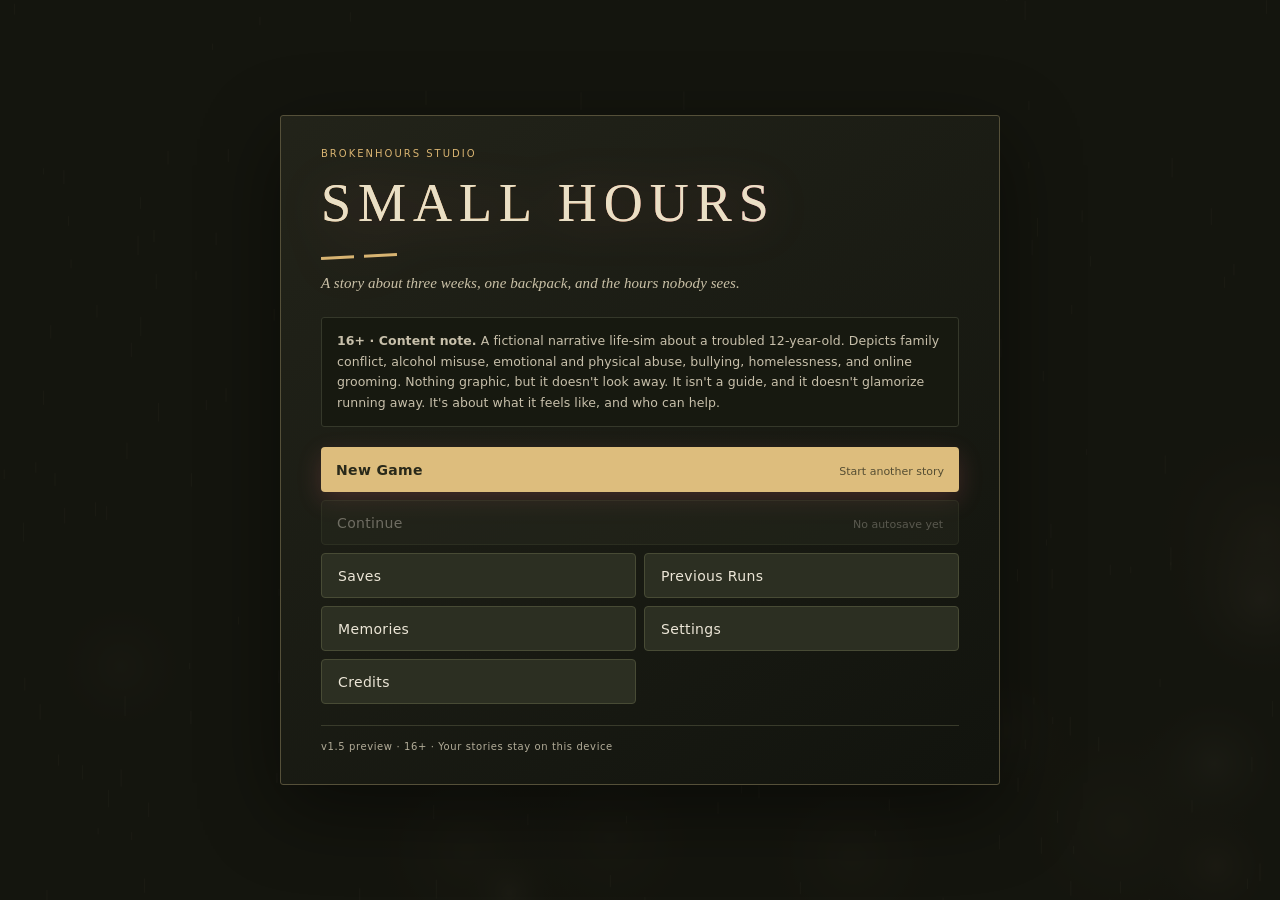
==== SmallHours.html @ 6ea6c046 "v1.5 foundations: dark menu, preferences, recorded memories, settled ending presentation and away co" ====
<!DOCTYPE html>
<html lang="en">
<head>
<meta charset="UTF-8">
<meta name="viewport" content="width=device-width, initial-scale=1.0, viewport-fit=cover">
<title>Small Hours</title>
<style>
/* style.css */
:root{
  --bg:#0b0e14; --panel:#131822; --panel2:#1a2130; --line:#252e40;
  --text:#d9dee8; --muted:#7d8799; --amber:#f2a65a; --teal:#5cc8b0;
  --red:#e05260; --blue:#6aa7ff; --violet:#b48cff; --green:#7bd88f;
}
*{box-sizing:border-box}
html,body{margin:0;height:100%;background:var(--bg);color:var(--text);
  font-family:system-ui,-apple-system,"Segoe UI",Roboto,sans-serif;font-size:14px;overflow:hidden}
button{font-family:inherit;cursor:pointer}
.hidden{display:none!important}
::-webkit-scrollbar{width:8px}::-webkit-scrollbar-thumb{background:#2a3446;border-radius:4px}

/* ---------- title ---------- */
#title{position:fixed;inset:0;z-index:50;display:flex;align-items:center;justify-content:center;
  background:radial-gradient(ellipse at 50% 120%,#2b1d3a 0%,#0b0e14 60%)}
#titleCanvas{position:absolute;inset:0;width:100%;height:100%}
.tbox{position:relative;max-width:620px;padding:34px 38px;background:rgba(12,15,22,.78);
  border:1px solid var(--line);border-radius:18px;backdrop-filter:blur(6px);box-shadow:0 30px 80px #000a}
.logo{font-family:Georgia,serif;font-size:54px;letter-spacing:6px;font-weight:400;margin:0;
  background:linear-gradient(90deg,#f2a65a,#e05260,#b48cff);-webkit-background-clip:text;background-clip:text;color:transparent}
.tag{color:var(--muted);font-style:italic;margin:4px 0 18px;font-family:Georgia,serif}
.cw{font-size:12.5px;line-height:1.55;color:#aab3c2;background:#0f131b;border-left:3px solid var(--amber);padding:10px 14px;border-radius:6px;margin-bottom:16px}
.row{display:flex;gap:10px;align-items:center;flex-wrap:wrap;margin:8px 0}
.row label{color:var(--muted);font-size:12px;min-width:70px}
input[type=text],input[type=password],textarea,select{background:#0e121a;border:1px solid var(--line);color:var(--text);
  border-radius:8px;padding:8px 10px;font:inherit;outline:none}
input:focus,textarea:focus{border-color:var(--amber)}
.btn{background:var(--panel2);border:1px solid var(--line);color:var(--text);padding:9px 14px;border-radius:9px;font-size:13.5px;transition:.15s}
.btn:hover{border-color:var(--amber);background:#222a3b}
.btn.primary{background:linear-gradient(135deg,#f2a65a,#e0735a);border:none;color:#1a0f08;font-weight:700}
.btn.danger{border-color:#5a2530;color:#ff9aa5}
.btn:disabled{opacity:.35;cursor:not-allowed}
.seg{display:flex;border:1px solid var(--line);border-radius:9px;overflow:hidden}
.seg button{background:transparent;border:none;color:var(--muted);padding:7px 12px}
.seg button.on{background:#232c3e;color:var(--text)}

/* ---------- main layout ---------- */
#app{display:grid;grid-template-columns:250px 1fr 340px;grid-template-rows:46px 1fr;height:100vh}
#top{grid-column:1/4;display:flex;align-items:center;gap:18px;padding:0 16px;background:#0f131b;border-bottom:1px solid var(--line)}
#top .brand{font-family:Georgia,serif;letter-spacing:3px;color:var(--amber)}
#top .pill{background:var(--panel2);padding:4px 10px;border-radius:20px;font-size:12.5px;color:#c8cfdb}
#top .pill b{color:#fff}
#top .grow{flex:1}
#missingPill{background:#3a1520!important;color:#ff9aa5!important;animation:pulse 2s infinite}
@keyframes pulse{50%{opacity:.6}}
#left{background:var(--panel);border-right:1px solid var(--line);overflow-y:auto;padding:12px}
#center{display:flex;flex-direction:column;min-width:0;position:relative}
#right{background:#0d1017;border-left:1px solid var(--line);display:flex;align-items:center;justify-content:center;padding:10px}

.sect{margin-bottom:14px}
.sect h4{margin:0 0 7px;font-size:11px;text-transform:uppercase;letter-spacing:1.4px;color:var(--muted);font-weight:600}
.bar{margin:5px 0}
.bar .lbl{display:flex;justify-content:space-between;font-size:12px;color:#b9c1ce}
.bar .trk{height:6px;background:#0b0e14;border-radius:4px;overflow:hidden;margin-top:2px}
.bar .fil{height:100%;border-radius:4px;transition:width .4s}
.inv{display:flex;flex-direction:column;gap:3px}
.invi{display:flex;justify-content:space-between;align-items:center;font-size:12.5px;padding:4px 7px;background:#0f131b;border-radius:6px;cursor:pointer}
.invi:hover{background:#1b2232}
.invi small{color:var(--muted)}
.relrow{display:flex;justify-content:space-between;font-size:12.5px;padding:2px 0}
.hearts{letter-spacing:1px;font-size:11px}
.meter{height:8px;border-radius:4px;background:#0b0e14;overflow:hidden}
.meter div{height:100%;transition:width .5s}

/* ---------- scene ---------- */
#scene{width:100%;height:190px;display:block;background:#000;flex:none}
#locbar{display:flex;align-items:center;gap:10px;padding:10px 18px;border-bottom:1px solid var(--line);background:var(--panel)}
#locname{font-family:Georgia,serif;font-size:19px}
#locsub{color:var(--muted);font-size:12.5px}
#locbar .grow{flex:1}
#log{flex:1;overflow-y:auto;padding:14px 22px;font-family:Georgia,serif;font-size:15px;line-height:1.6}
#log p{margin:0 0 10px;animation:fadein .5s}
#log p.sys{font-family:system-ui;font-size:12.5px;color:var(--muted)}
#log p.good{color:#9fe3b0}#log p.bad{color:#ff9aa5}#log p.warn{color:#f5c77e}
#log p.say{color:#cfe0ff}
#log p.day{font-family:Georgia,serif;font-size:22px;color:var(--amber);border-top:1px solid var(--line);padding-top:14px;margin-top:10px}
#log p.day small{display:block;font-size:13px;color:var(--muted);font-style:italic}
@keyframes fadein{from{opacity:0;transform:translateY(4px)}}
#actions{padding:10px 16px 14px;border-top:1px solid var(--line);background:var(--panel);max-height:38vh;overflow-y:auto}
.rooms{display:flex;gap:6px;margin-bottom:8px;flex-wrap:wrap}
.rooms button{background:transparent;border:1px solid var(--line);color:var(--muted);border-radius:20px;padding:4px 12px;font-size:12.5px}
.rooms button.on{background:#2a2231;border-color:var(--amber);color:var(--amber)}
.agrid{display:grid;grid-template-columns:repeat(auto-fill,minmax(200px,1fr));gap:7px}
.act{text-align:left;background:#171d2a;border:1px solid var(--line);color:var(--text);border-radius:9px;padding:8px 11px;font-size:13px;line-height:1.3}
.act:hover:not(:disabled){border-color:var(--teal);background:#1c2434}
.act small{display:block;color:var(--muted);font-size:11.5px;margin-top:2px}
.act.hot{border-color:#6b3a2a;background:#241a1a}
.act.hot:hover{border-color:var(--amber)}
.act.safe{border-color:#26504a}
.act:disabled{opacity:.35;cursor:not-allowed}

/* ---------- map ---------- */
#mapWrap{position:absolute;inset:0;background:#0b0e14;z-index:5;display:flex;flex-direction:column}
#mapTop{display:flex;align-items:center;gap:10px;padding:8px 14px;border-bottom:1px solid var(--line);background:var(--panel)}
#mapCanvas{flex:1;width:100%;display:block;cursor:crosshair}
#mapInfo{position:absolute;right:14px;bottom:14px;width:300px;background:rgba(19,24,34,.96);border:1px solid var(--line);border-radius:12px;padding:14px;box-shadow:0 10px 40px #000a}
#mapInfo h3{margin:0 0 4px;font-family:Georgia,serif;font-weight:400}
#mapInfo p{margin:4px 0;font-size:12.5px;color:#b8c0cc;line-height:1.45}
#mapInfo .btn{width:100%;margin-top:6px;text-align:left}
.legend{font-size:11.5px;color:var(--muted)}

/* ---------- phone ---------- */
#phone{width:316px;height:640px;max-height:calc(100vh - 70px);background:#050608;border-radius:42px;padding:11px;position:relative;
  box-shadow:0 0 0 2px #2a2f3a,0 20px 60px #000c,inset 0 0 0 1px #000}
#screen{width:100%;height:100%;border-radius:32px;overflow:hidden;position:relative;display:flex;flex-direction:column;
  background:linear-gradient(160deg,#1d2b4a 0%,#3b2046 55%,#10131c 100%)}
#screen.dead{background:#000!important}
#notch{position:absolute;top:8px;left:50%;transform:translateX(-50%);width:92px;height:24px;background:#000;border-radius:14px;z-index:9}
#sbar{height:42px;display:flex;align-items:flex-end;justify-content:space-between;padding:0 22px 6px;font-size:12px;font-weight:600;flex:none;z-index:8}
#pbody{flex:1;overflow:hidden;position:relative;display:flex;flex-direction:column}
#crack{position:absolute;inset:0;pointer-events:none;z-index:20;opacity:.55}
.homegrid{display:grid;grid-template-columns:repeat(4,1fr);gap:16px 6px;padding:18px 14px}
.app{display:flex;flex-direction:column;align-items:center;gap:5px;font-size:10.5px;color:#e8ecf3;background:none;border:none;position:relative}
.app .ic{width:52px;height:52px;border-radius:14px;display:flex;align-items:center;justify-content:center;font-size:25px;box-shadow:0 4px 12px #0006}
.badge{position:absolute;top:-4px;right:6px;background:#ff3b30;color:#fff;border-radius:10px;font-size:10px;padding:1px 5px;font-weight:700}
.pclock{text-align:center;padding-top:20px}
.pclock .t{font-size:58px;font-weight:200;letter-spacing:-1px}
.pclock .d{font-size:13px;opacity:.8}
.appview{position:absolute;inset:0;background:#0f1218;display:flex;flex-direction:column;animation:slideup .2s}
@keyframes slideup{from{transform:translateY(20px);opacity:0}}
.apphdr{display:flex;align-items:center;gap:8px;padding:8px 12px;border-bottom:1px solid #1f2533;font-weight:600;flex:none}
.apphdr button{background:none;border:none;color:var(--blue);font-size:14px;padding:2px 4px}
.appbody{flex:1;overflow-y:auto;padding:8px 10px}
.contact{display:flex;align-items:center;gap:10px;padding:9px 6px;border-bottom:1px solid #1a1f2b;cursor:pointer}
.contact:hover{background:#161b26}
.av{width:38px;height:38px;border-radius:50%;display:flex;align-items:center;justify-content:center;font-weight:700;flex:none;font-size:15px}
.contact .nm{font-weight:600;font-size:13px}.contact .pv{font-size:11.5px;color:var(--muted);white-space:nowrap;overflow:hidden;text-overflow:ellipsis;max-width:170px}
.unread{background:var(--blue);width:9px;height:9px;border-radius:50%;margin-left:auto}
.msgs{flex:1;overflow-y:auto;padding:10px;display:flex;flex-direction:column;gap:5px}
.bub{max-width:78%;padding:7px 11px;border-radius:17px;font-size:13px;line-height:1.35;word-wrap:break-word}
.bub.me{align-self:flex-end;background:#2f7cf6;color:#fff;border-bottom-right-radius:5px}
.bub.them{align-self:flex-start;background:#262c38;border-bottom-left-radius:5px}
.bub.sys{align-self:center;background:none;color:var(--muted);font-size:11px}
.bub.pip{align-self:flex-start;background:linear-gradient(135deg,#3a2a55,#28304a);border-bottom-left-radius:5px}
.typing{align-self:flex-start;color:var(--muted);font-size:12px;font-style:italic}
.composer{display:flex;gap:6px;padding:8px;border-top:1px solid #1f2533;flex:none;align-items:center}
.composer input{flex:1;border-radius:18px;padding:8px 12px;font-size:13px}
.composer button{background:#2f7cf6;border:none;color:#fff;border-radius:50%;width:32px;height:32px;flex:none}
.composer .pipb{background:#3a2a55}
.sugg{display:flex;flex-direction:column;gap:4px;padding:0 8px 6px}
.sugg button{text-align:left;background:#1a1f2c;border:1px solid #2c3446;color:#cdd5e2;border-radius:10px;padding:6px 9px;font-size:12px}
.sugg button:hover{border-color:var(--violet)}
.sugg button b{color:var(--violet);font-weight:600;margin-right:4px}
.post{background:#151a24;border-radius:12px;padding:10px;margin-bottom:8px;font-size:12.5px;line-height:1.4}
.post .who{font-weight:700;font-size:12px}.post .who small{color:var(--muted);font-weight:400}
.post .meta{color:var(--muted);font-size:11px;margin-top:5px}
.post.missing{border:1px solid #6b2a35;background:#241419}
.setrow{display:flex;justify-content:space-between;align-items:center;padding:11px 6px;border-bottom:1px solid #1a1f2b;font-size:13px}
.setrow small{display:block;color:var(--muted);font-size:11px}
.tog{width:44px;height:26px;border-radius:13px;background:#333a48;position:relative;border:none;flex:none}
.tog::after{content:"";position:absolute;top:3px;left:3px;width:20px;height:20px;border-radius:50%;background:#fff;transition:.2s}
.tog.on{background:#34c759}.tog.on::after{left:21px}
#banner{position:absolute;top:44px;left:8px;right:8px;opacity:0;pointer-events:none;background:rgba(40,46,60,.97);border-radius:14px;padding:9px 12px;z-index:15;
  font-size:12px;box-shadow:0 8px 24px #000a;transform:translateY(-90px);transition:transform .35s cubic-bezier(.2,.9,.3,1.2),opacity .25s;cursor:pointer}
#banner.show{transform:translateY(0);opacity:1;pointer-events:auto}
#banner b{display:block;font-size:12.5px}
.callscreen{position:absolute;inset:0;z-index:30;background:linear-gradient(#20283a,#0c0f16);display:flex;flex-direction:column;align-items:center;justify-content:center;gap:14px}
.callscreen .av{width:90px;height:90px;font-size:36px}
.callbtns{display:flex;gap:50px;margin-top:40px}
.callbtns button{width:62px;height:62px;border-radius:50%;border:none;font-size:24px}

/* ---------- modal / talk ---------- */
#modal{position:fixed;inset:0;background:rgba(3,5,9,.72);z-index:40;display:flex;align-items:center;justify-content:center;backdrop-filter:blur(3px)}
.mbox{width:min(640px,94vw);max-height:88vh;background:var(--panel);border:1px solid var(--line);border-radius:16px;display:flex;flex-direction:column;box-shadow:0 30px 90px #000c;animation:pop .25s}
@keyframes pop{from{transform:scale(.96);opacity:0}}
.mhead{display:flex;align-items:center;gap:12px;padding:14px 18px;border-bottom:1px solid var(--line)}
.mhead h3{margin:0;font-family:Georgia,serif;font-weight:400;font-size:20px}
.mhead small{color:var(--muted)}
.mtext{padding:16px 20px;font-family:Georgia,serif;font-size:15.5px;line-height:1.65;overflow-y:auto}
.mtext p{margin:0 0 10px}
.mchoices{padding:10px 18px 16px;display:flex;flex-direction:column;gap:7px}
.mchoices .act{width:100%}
.talklog{flex:1;overflow-y:auto;padding:14px 18px;display:flex;flex-direction:column;gap:8px;min-height:260px;max-height:50vh}
.tl{max-width:82%;padding:9px 13px;border-radius:14px;line-height:1.45;font-size:14px}
.tl.npc{background:#1f2636;align-self:flex-start;font-family:Georgia,serif;font-size:15px}
.tl.me{background:#2b3f63;align-self:flex-end}
.tl.narr{align-self:center;color:var(--muted);font-style:italic;font-size:12.5px;background:none;text-align:center}
.talkin{display:flex;gap:8px;padding:10px 14px;border-top:1px solid var(--line)}
.talkin input{flex:1}
.hint{font-size:11.5px;color:var(--muted);padding:0 18px 10px}
.ending{text-align:center}
.ending h1{font-family:Georgia,serif;font-weight:400;font-size:34px;margin:4px 0;color:var(--amber)}
.epi{text-align:left;font-family:Georgia,serif;font-size:15px;line-height:1.7}
.epi h4{font-family:system-ui;color:var(--muted);text-transform:uppercase;font-size:11px;letter-spacing:1.5px;margin:18px 0 6px}
.stamp{display:inline-block;border:1px solid var(--line);border-radius:8px;padding:6px 10px;margin:3px;font-size:12px;font-family:system-ui;background:#0f131b}
.resources{font-family:system-ui;font-size:12.5px;background:#0f131b;border-left:3px solid var(--teal);padding:10px 14px;border-radius:6px;line-height:1.6;text-align:left}
#toast{position:fixed;left:50%;bottom:22px;transform:translateX(-50%);background:#232b3c;border:1px solid var(--line);padding:8px 16px;border-radius:20px;z-index:60;font-size:13px;opacity:0;transition:.3s;pointer-events:none}
#toast.show{opacity:1}
@media (max-width:1100px){#app{grid-template-columns:210px 1fr 320px}}

/* ================= v2 polish ================= */
:root{--glass:rgba(20,25,36,.72)}
body{-webkit-font-smoothing:antialiased}
#top{backdrop-filter:blur(8px);gap:8px}
#top .btn{min-width:38px}
#left{scrollbar-width:thin}
#left .sect{padding-bottom:10px;margin-bottom:8px;border-bottom:1px solid rgba(255,255,255,.04)}
.bar .fil{transition:width .5s cubic-bezier(.2,.8,.2,1),background .5s}
.bar.crit .lbl span:last-child{color:#ff8a96;font-weight:700}
.bar.crit .trk{box-shadow:0 0 0 1px #e0526066,0 0 10px #e0526044;animation:critpulse 1.4s ease-in-out infinite}
@keyframes critpulse{50%{box-shadow:0 0 0 1px #e05260aa,0 0 16px #e0526088}}
.today{background:linear-gradient(180deg,rgba(92,200,176,.07),rgba(92,200,176,.02));border:1px solid rgba(92,200,176,.18)!important;border-radius:10px;padding:8px 10px!important}
.today h4{color:#7fd8c4!important;margin-bottom:4px}
.trow{display:flex;gap:8px;font-size:12px;line-height:1.45;color:#c4cbd8;padding:2px 0}
.trow span:first-child{width:16px;flex:none;text-align:center}
.lateflag{color:#f5c77e}
.relrow{padding:2px 4px;border-radius:5px}
.relrow:hover{background:rgba(255,255,255,.04)}
.invi{transition:background .15s,transform .1s}
.invi:hover{transform:translateX(2px)}

/* log: readable measure, gentle depth */
#log{padding:16px 28px 30px;scroll-behavior:smooth;mask-image:linear-gradient(180deg,transparent 0,#000 28px);-webkit-mask-image:linear-gradient(180deg,transparent 0,#000 28px)}
#log p{max-width:720px}
#log p:not(:nth-last-child(-n+8)){opacity:.62}
#log p.day{opacity:1!important}
@keyframes fadein{from{opacity:0;transform:translateY(6px)}to{opacity:1;transform:none}}

/* action buttons */
#actions{padding:10px 16px 14px;background:linear-gradient(180deg,rgba(13,16,23,0),#0d1017 30%);border-top:1px solid var(--line)}
.agrid{gap:8px}
.act{position:relative;padding:9px 12px 9px 34px;transition:border-color .15s,background .15s,transform .08s}
.act:active:not(:disabled),.act.press{transform:scale(.98)}
.act kbd{position:absolute;left:9px;top:9px;font:600 10px/16px ui-monospace,monospace;width:17px;height:17px;text-align:center;border-radius:4px;background:#0b0e14;border:1px solid #2a3244;color:#8994a8}
.act:hover:not(:disabled) kbd{border-color:var(--teal);color:var(--teal)}
.act.hot kbd{border-color:#6b3a2a;color:#f2a65a}
.act.safe kbd{border-color:#26504a;color:#5cc8b0}
.rooms button{transition:all .15s}

/* modal */
#modal{backdrop-filter:blur(3px);animation:mfade .2s}
.mbox{animation:mpop .28s cubic-bezier(.2,.9,.3,1.15)}
@keyframes mfade{from{opacity:0}}
@keyframes mpop{from{opacity:0;transform:translateY(12px) scale(.97)}}
.mchoices .act{padding-left:36px}
.traitline{display:block;padding:9px 12px;border-left:3px solid var(--amber);background:rgba(242,166,90,.07);border-radius:0 8px 8px 0}
.sgrid{display:grid;grid-template-columns:repeat(auto-fit,minmax(150px,1fr));gap:8px;margin:6px 0 4px}
.scard{background:#141925;border:1px solid var(--line);border-radius:9px;padding:8px 10px}
.scard small{display:block;font:600 10px system-ui;letter-spacing:1.5px;text-transform:uppercase;color:var(--muted)}
.scard b{font:600 13px system-ui;color:#e6eaf2}

/* phone */
#sbar{color:#f3f5f9;text-shadow:0 1px 2px #0008}
#phone{transform-origin:center center;transition:transform .3s}
#toast{z-index:200}

/* title */
#seedIn{font-family:ui-monospace,monospace}
#diceBtn{margin-left:6px;padding:6px 10px}

/* ---------- responsive ---------- */
@media (max-width:1280px){#app{grid-template-columns:230px 1fr 300px}#phone{transform:scale(.9)}}
@media (max-width:1100px){#app{grid-template-columns:210px 1fr 270px}#phone{transform:scale(.82)}}
@media (max-height:760px){#phone{transform:scale(.85)}#scene{height:150px}}
@media (max-width:900px){
  #app{grid-template-columns:minmax(0,1fr);grid-template-rows:46px auto auto auto;height:auto;min-height:100vh}
  #top{grid-column:1/-1;position:sticky;top:0;z-index:30}
  #center{grid-row:2}#left{grid-row:3}#right{grid-row:4}
  #log{max-height:45vh;min-height:220px}
  html,body{overflow:auto!important;height:auto!important}
  #center{min-height:0;overflow:visible}
  #actions{max-height:none!important;overflow:visible!important}
  #left{overflow:visible;height:auto}
  #left{order:3;max-height:none;border-right:none;border-top:1px solid var(--line)}
  #center{order:2;min-height:70vh}
  #right{order:4;padding:20px 0}
  #phone{transform:none}
  .agrid{grid-template-columns:1fr 1fr}
  #top{overflow-x:auto;white-space:nowrap}
  #top .brand{display:none}
}
@media (prefers-reduced-motion:reduce){*{animation:none!important;transition:none!important}}
/* ---------- turn 3: living world ---------- */
.bar .lbl .bw{font-size:11px;color:var(--muted);font-style:italic}
.dieg{font-family:Georgia,serif;font-size:13px;line-height:1.45;color:#c9d0dc;font-style:italic}
.relrow .relw{color:var(--muted);font-size:11.5px;text-align:right;font-style:italic;max-width:60%}
.looks{display:flex;flex-wrap:wrap;gap:6px;margin-top:9px;align-items:center}
.looks .lk{font-size:10.5px;text-transform:uppercase;letter-spacing:.08em;color:var(--muted);margin-right:2px}
.chip{background:#141a26;border:1px solid var(--line);color:#c9d0dc;border-radius:16px;padding:5px 11px;font-size:12.5px;cursor:pointer;transition:border-color .15s,background .15s}
.chip:hover{border-color:var(--amber);background:#1b2231}.chip small{color:var(--muted)}
/* phone OS */
.ncpill{display:block;margin:0 auto 6px;background:rgba(255,255,255,.1);border:none;color:#fff;border-radius:14px;padding:5px 12px;font-size:11.5px;cursor:pointer}
.nmini{margin:0 12px 6px;background:rgba(40,40,48,.85);border-radius:12px;padding:7px 10px;font-size:11.5px;cursor:pointer;display:flex;flex-direction:column;gap:1px}
.nmini b{font-size:11px}.nmini span{color:#bbb;white-space:nowrap;overflow:hidden;text-overflow:ellipsis}
.post.unreadn{border-left:3px solid #0a84ff}
.ptabs{display:flex;gap:4px;padding:6px 10px 0}.ptabs button{flex:1;background:#1c1c1e;border:none;color:#aaa;border-radius:8px;padding:6px;font-size:11px}.ptabs button.on{background:#3a3a3c;color:#fff}
.sech{font-size:10.5px;letter-spacing:.07em;color:#888;margin:12px 2px 5px}
.memrow{display:flex;gap:8px;font-size:12px;padding:6px 2px;border-bottom:1px solid #222;line-height:1.35}.memrow small{display:block;color:#777;font-size:10.5px}
.muted{color:#777;font-size:12px}
.camview{height:150px;border-radius:12px;background:linear-gradient(160deg,#222,#111);position:relative;display:flex;align-items:flex-end;justify-content:center;padding-bottom:10px}
.shutter{width:52px;height:52px;border-radius:50%;border:4px solid #fff;background:#ddd;cursor:pointer}
.galgrid{display:grid;grid-template-columns:repeat(3,1fr);gap:4px}.galgrid>div{position:relative;aspect-ratio:1.4;background:#222;border-radius:6px;overflow:hidden;cursor:pointer}
.galgrid img{width:100%;height:100%;object-fit:cover}.galgrid i{position:absolute;top:3px;right:3px;background:#ff453a;color:#fff;border-radius:50%;width:15px;height:15px;font:bold 10px/15px system-ui;text-align:center;font-style:normal}
.noimg{display:flex;align-items:center;justify-content:center;height:100%}
.calgrid{display:grid;grid-template-columns:repeat(7,1fr);gap:3px;text-align:center;font-size:11.5px}.calgrid b{color:#777;font-size:10px}
.cal{padding:6px 0;border-radius:7px;position:relative;cursor:pointer}.cal.past{color:#666}.cal.today{background:#ff453a;color:#fff;font-weight:700}.cal.sel{outline:1px solid #fff}
.cal i{position:absolute;bottom:2px;left:50%;width:4px;height:4px;margin-left:-2px;border-radius:50%}
.tog{background:#3a3a3c;border:none;color:#aaa;border-radius:12px;padding:4px 12px}.tog.on{background:#30d158;color:#fff}
.alarmrow{display:flex;flex-wrap:wrap;gap:5px;margin:8px 0}.alarmrow button{flex:1 0 28%;background:#1c1c1e;border:1px solid #333;color:#ccc;border-radius:8px;padding:7px 2px;font-size:11.5px}.alarmrow button.on{border-color:#ff9f0a;color:#ff9f0a}
/* saves */
.slots{display:flex;flex-direction:column;gap:7px}.slot{display:flex;align-items:center;gap:10px;background:#141a26;border:1px solid var(--line);border-radius:10px;padding:9px 12px}
.slot>div:first-child{flex:1;min-width:0}.slot small{display:block;color:var(--muted);font-size:11.5px;margin-top:2px}.slotb{display:flex;gap:6px}
.saveov{position:fixed;inset:0;z-index:60;background:rgba(3,5,9,.75);display:flex;align-items:center;justify-content:center}
/* map */
#mapZoom{position:absolute;left:12px;top:60px;display:flex;flex-direction:column;gap:6px;z-index:2}
#mapZoom button{width:40px;height:40px;border-radius:10px;background:rgba(19,24,34,.94);border:1px solid var(--line);color:#e6eaf2;font-size:19px;cursor:pointer}
.sheetgrab{display:none}
#tabbar{display:none}
/* ---------- phones ---------- */
@media (max-width:760px){
  html,body{overflow:hidden!important;height:100%!important}
  #app{display:block!important;height:100dvh!important;min-height:0!important;position:relative}
  #top{position:fixed!important;top:0;left:0;right:0;height:calc(44px + env(safe-area-inset-top));padding:env(safe-area-inset-top) 10px 0!important;z-index:30;gap:6px!important;overflow-x:auto}
  #top .pill{font-size:11.5px;padding:3px 8px}#top #mapBtn,#top #helpBtn{display:none}
  #left,#center,#right{position:fixed!important;left:0;right:0;top:calc(44px + env(safe-area-inset-top));bottom:calc(58px + env(safe-area-inset-bottom));display:none!important;border:none!important;max-height:none!important;height:auto!important;min-height:0!important}
  body[data-tab=story] #center,body[data-tab=map] #center{display:flex!important}
  body[data-tab=you] #left{display:block!important;overflow-y:auto!important;padding:14px 14px 30px}
  body[data-tab=phone] #right{display:flex!important;padding:8px 0!important;align-items:stretch}
  #phone{width:min(100%,400px)!important;height:100%!important;max-height:none!important;transform:none!important;border-radius:0;padding:0;margin:0 auto;background:transparent;box-shadow:none}
  #screen{border-radius:18px}#notch{display:none}
  #scene{height:112px!important}
  #locbar{padding:8px 12px}#locname{font-size:16px}#locsub{font-size:11.5px}
  #log{flex:1;min-height:0!important;max-height:none!important;padding:10px 14px 18px!important;font-size:15.5px}
  #actions{max-height:44dvh!important;overflow-y:auto!important;padding:8px 10px calc(10px) !important}
  .agrid{grid-template-columns:1fr 1fr!important;gap:6px!important}
  .act{min-height:48px;padding:9px 10px!important;font-size:13.5px}.act kbd{display:none}
  .rooms button,.chip{min-height:38px;padding:7px 13px;font-size:13px}
  .looks{flex-wrap:nowrap;overflow-x:auto;padding-bottom:4px;scrollbar-width:none}.looks .chip{flex:none}
  #tabbar{display:flex;position:fixed;left:0;right:0;bottom:0;height:calc(58px + env(safe-area-inset-bottom));padding-bottom:env(safe-area-inset-bottom);background:rgba(13,16,23,.97);border-top:1px solid var(--line);z-index:35;backdrop-filter:blur(10px)}
  #tabbar button{flex:1;background:none;border:none;color:#8a93a6;font-size:11px;display:flex;flex-direction:column;align-items:center;justify-content:center;gap:2px;position:relative;min-height:48px}
  #tabbar button.on{color:var(--amber)}#tabbar .ti{font-size:21px;line-height:1}
  #tabbar .tb{position:absolute;top:6px;left:calc(50% + 6px);background:#ff453a;color:#fff;border-radius:9px;font-size:10px;min-width:17px;height:17px;line-height:17px;padding:0 4px}
  #modal{align-items:flex-end!important;z-index:40}
  .mbox{width:100%!important;max-width:none!important;max-height:92dvh!important;border-radius:18px 18px 0 0!important;padding-bottom:env(safe-area-inset-bottom);animation:sheetup .28s cubic-bezier(.2,.9,.3,1)!important}
  .mbox .btn,.mbox button{min-height:44px}
  .mbox input,.composer input{font-size:16px!important}
  #mapTop .legend{display:none}#mapTop{padding:8px 10px}
  #mapInfo{left:0!important;right:0!important;bottom:0!important;width:auto!important;border-radius:16px 16px 0 0!important;max-height:55%;overflow-y:auto;padding:8px 14px 16px!important}
  .sheetgrab{display:block;width:44px;height:5px;border-radius:3px;background:#3a4560;margin:2px auto 10px;cursor:pointer}
  #mapZoom{top:auto;bottom:16px;left:auto;right:12px}
  #mapInfo:not(.hidden) ~ #mapZoom{display:none}
  #toast{bottom:calc(72px + env(safe-area-inset-bottom))!important}
  .saveov .mbox{border-radius:18px!important;width:94vw!important}
}
@keyframes sheetup{from{transform:translateY(40%);opacity:.3}to{transform:none;opacity:1}}
.act.job{border-left:3px solid #2fbf71}
.act.job.hot{border-left-color:#e05260}

</style>
<style>
/* style2.css */
/* ================= SMALL HOURS · UI v2 ================= */
:root{
  --bg:#090c12; --panel:#0f131b; --panel2:#151a24; --panel3:#1b2130; --line:rgba(255,255,255,.07); --line2:rgba(255,255,255,.12);
  --text:#e6e9f0; --muted:#8b94a7; --dim:#5d6679; --amber:#f2a65a; --rose:#e8697a; --teal:#5cc8b0; --blue:#6aa7ff; --violet:#b48cff;
  --ok:#6fd49a; --warn:#f3c26b; --bad:#ef6b73;
  --serif:"Iowan Old Style","Palatino Linotype",Palatino,"Book Antiqua",Georgia,serif;
  --r:14px; --shadow:0 18px 50px rgba(0,0,0,.45);
}
html,body{background:var(--bg);font-size:14px;letter-spacing:.005em}
body{background:radial-gradient(1200px 700px at 50% -10%,#141a28 0%,var(--bg) 60%)}
::selection{background:#f2a65a55}
.ic{width:16px;height:16px;flex:none;vertical-align:-3px}
kbd{font:600 10px/1 system-ui;color:var(--muted);background:rgba(255,255,255,.06);border:1px solid var(--line2);border-bottom-width:2px;border-radius:5px;padding:3px 5px}

/* ---------- title ---------- */
#title{background:radial-gradient(ellipse at 50% 115%,#3a2140 0%,#141026 38%,#07080d 72%)}
.tbox{max-width:600px;padding:40px 44px 34px;background:linear-gradient(180deg,rgba(18,22,32,.86),rgba(10,12,18,.9));border:1px solid var(--line2);border-radius:22px;box-shadow:0 40px 120px #000c,inset 0 1px 0 rgba(255,255,255,.06)}
.logo{font-family:var(--serif);font-size:58px;letter-spacing:10px;background:linear-gradient(95deg,#ffc48a 0%,#f2a65a 30%,#e8697a 62%,#b48cff 100%);-webkit-background-clip:text;background-clip:text;filter:drop-shadow(0 4px 24px #e8697a33)}
.tag{font-family:var(--serif);font-size:15px;color:#a3abbd;margin:6px 0 22px}
.cw{background:rgba(242,166,90,.06);border:1px solid rgba(242,166,90,.18);border-left:3px solid var(--amber);border-radius:10px;color:#b8bfcd}
.row label{font-size:11px;text-transform:uppercase;letter-spacing:1.4px;color:var(--dim)}
input[type=text],input[type=password],textarea,select{background:rgba(0,0,0,.35);border:1px solid var(--line2);border-radius:10px;padding:10px 12px}
input:focus,textarea:focus{border-color:var(--amber);box-shadow:0 0 0 3px #f2a65a22}
.btn{background:var(--panel3);border:1px solid var(--line2);border-radius:10px;padding:10px 16px;font-weight:500}
.btn:hover{background:#232a3b;border-color:#f2a65a88}
.btn.primary{background:linear-gradient(135deg,#ffb877,#f2a65a 40%,#e8697a);color:#1b0d08;box-shadow:0 8px 24px #e8697a33;letter-spacing:.2px}
.btn.primary:hover{filter:brightness(1.07);transform:translateY(-1px)}
.seg{border-color:var(--line2);border-radius:10px;background:rgba(0,0,0,.3)}.seg button{padding:8px 14px}.seg button.on{background:#2a3246;color:#fff}

/* ---------- layout ---------- */
#app{grid-template-columns:292px minmax(0,1fr) 372px;grid-template-rows:58px minmax(0,1fr)}
#top{background:linear-gradient(180deg,rgba(15,19,27,.96),rgba(12,15,22,.92));border-bottom:1px solid var(--line);gap:12px;padding:0 14px;box-shadow:0 6px 24px rgba(0,0,0,.25);z-index:6}
#left{background:linear-gradient(180deg,#0e1219,#0b0e14);border-right:1px solid var(--line);padding:14px 12px 24px}
#right{background:radial-gradient(500px 400px at 50% 40%,#161b2a,#0a0d13 70%);border-left:1px solid var(--line)}

/* ---------- HUD ---------- */
#top .brand{display:flex;align-items:center;gap:9px;letter-spacing:0;margin-right:4px}
#top .brand .mark{width:22px;height:22px;border-radius:50%;background:radial-gradient(circle at 35% 35%,#ffe2b8,#f2a65a 45%,#8a3a55 100%);box-shadow:0 0 14px #f2a65a55;position:relative;overflow:hidden}
#top .brand .mark::after{content:"";position:absolute;width:18px;height:18px;border-radius:50%;background:#0f131b;left:8px;top:-3px}
#top .brand .bt{font-family:var(--serif);letter-spacing:4px;font-size:14px;color:#f3d2ae}
.hdate{display:flex;flex-direction:column;line-height:1.1;padding:0 12px;border-left:1px solid var(--line);border-right:1px solid var(--line)}
.hdate .dow{font-size:10px;text-transform:uppercase;letter-spacing:1.6px;color:var(--muted)}
.hdate b{font-size:14px;color:#fff;font-weight:600}.hdate .dayn{font-size:10.5px;color:var(--amber)}
.hclock{display:flex;flex-direction:column;gap:5px}
.hclock .ht{display:flex;align-items:baseline;gap:4px}.hclock .ht b{font-size:21px;font-weight:650;font-variant-numeric:tabular-nums;letter-spacing:-.3px}.hclock .ht small{font-size:11px;color:var(--muted);font-weight:600}
.ribbon{width:108px;height:4px;border-radius:3px;position:relative;opacity:.9}
.ribbon i{position:absolute;top:-3px;width:3px;height:10px;border-radius:2px;background:#fff;box-shadow:0 0 6px #fff;transform:translateX(-50%)}
.hchip{display:inline-flex;align-items:center;gap:6px;background:rgba(255,255,255,.04);border:1px solid var(--line);border-radius:999px;padding:5px 11px;font-size:12.5px;color:#c9d0dc;white-space:nowrap}
.hchip b{color:#fff;font-weight:600;font-variant-numeric:tabular-nums}.hchip small{color:var(--muted)}.hchip .wi{font-size:15px}
.hchip.cash .ic{color:var(--ok)}.hchip.bat .ic{color:#9fb4d8}.hchip.bat.low .ic,.hchip.bat.low b{color:var(--warn)}.hchip.bat.crit{border-color:#ef6b7366;animation:pulse 1.6s infinite}.hchip.bat.crit b,.hchip.bat.crit .ic{color:var(--bad)}
.hchip.alert{background:#3a1520;border-color:#ef6b7355;color:#ffb3bb;font-weight:700;letter-spacing:.6px}
.hchip.alert .dot{width:7px;height:7px;border-radius:50%;background:var(--bad);box-shadow:0 0 8px var(--bad);animation:pulse 1.2s infinite}
.ibtn{display:inline-flex;align-items:center;gap:7px;height:36px;min-width:36px;padding:0 10px;justify-content:center;border-radius:10px;background:rgba(255,255,255,.04);border:1px solid var(--line);color:#cdd3de;transition:.15s}
.ibtn:hover{background:rgba(255,255,255,.09);color:#fff;border-color:var(--line2)}.ibtn .ic{width:17px;height:17px}.ibtn .lbl{font-size:13px}.ibtn kbd{padding:2px 4px}

/* ---------- left panel ---------- */
.card{background:linear-gradient(180deg,rgba(255,255,255,.035),rgba(255,255,255,.015));border:1px solid var(--line);border-radius:var(--r);padding:12px;margin-bottom:10px}
.card h4,.sect h4{display:flex;align-items:center;gap:7px;margin:0 0 9px;font-size:10.5px;text-transform:uppercase;letter-spacing:1.5px;color:var(--muted);font-weight:650}
.card h4 .ic{width:14px;height:14px;color:var(--dim)}.card h4 .hsub{margin-left:auto;text-transform:none;letter-spacing:0;font-weight:500;color:var(--dim)}
.card.me{display:flex;gap:12px;align-items:center;background:linear-gradient(135deg,rgba(242,166,90,.10),rgba(180,140,255,.05));border-color:rgba(242,166,90,.18)}
.mept{width:66px;height:66px;flex:none;border-radius:50%;box-shadow:0 0 0 2px rgba(242,166,90,.4),0 8px 20px rgba(0,0,0,.4)}
.mept svg,.prow svg,.mpt svg,.tpt svg,.tav svg,.epipt svg,.dcp svg{width:100%;height:100%;display:block;border-radius:50%}
.mei h3{margin:0;font-family:var(--serif);font-weight:500;font-size:19px}.mei small{color:var(--muted);font-size:11.5px}
.mei p{margin:5px 0 0;font-size:12.5px;color:#e9d3bb;font-style:italic;font-family:var(--serif)}
.needs{padding:10px 12px}
.need{display:flex;align-items:center;gap:9px;margin:6px 0}
.need .ni{width:24px;height:24px;border-radius:7px;background:rgba(255,255,255,.05);display:flex;align-items:center;justify-content:center;font-size:13px;flex:none}
.need .nb{flex:1;min-width:0}.need .nl{display:flex;justify-content:space-between;font-size:12px;color:#bfc6d2}.need .nl em{font-style:normal;color:var(--muted);font-size:11.5px}
.need .trk{height:5px;background:rgba(0,0,0,.45);border-radius:4px;overflow:hidden;margin-top:4px}
.need .fil{height:100%;border-radius:4px;transition:width .6s cubic-bezier(.2,.8,.2,1),background .5s;box-shadow:0 0 10px currentColor}
.need .tr{font-style:normal;font-size:8px;margin-left:4px;vertical-align:1px}.need .tr.up{color:var(--ok)}.need .tr.dn{color:var(--bad)}
.need.crit .nl em{color:#ff9aa5;font-weight:700}.need.crit .ni{background:#ef6b7322;animation:critpulse 1.4s infinite}
@keyframes critpulse{50%{box-shadow:0 0 0 3px #ef6b7333}}
.sect.today{background:linear-gradient(180deg,rgba(92,200,176,.07),rgba(92,200,176,.02));border:1px solid rgba(92,200,176,.16);border-radius:var(--r);padding:12px;margin-bottom:10px}
.sect.today h4{color:#7fd9c4}
.trow{display:flex;gap:9px;font-size:12.5px;line-height:1.4;padding:3px 0;color:#cfd6e0}.trow span:first-child{width:18px;text-align:center;flex:none}
.card.status p{margin:0;font-family:var(--serif);font-style:italic;font-size:13px;color:#c3cad6;line-height:1.5}
.card.status.run{border-color:#ef6b7333;background:linear-gradient(180deg,rgba(239,107,115,.08),rgba(239,107,115,.02))}
.tiles{display:grid;grid-template-columns:repeat(3,1fr);gap:6px;margin-bottom:10px}
.tile{background:rgba(255,255,255,.03);border:1px solid var(--line);border-radius:11px;padding:8px 6px;text-align:center;display:flex;flex-direction:column;align-items:center;gap:1px;min-width:0}
.tile .ti{font-size:14px;height:18px;color:var(--muted)}.tile b{font-size:12.5px;white-space:nowrap;overflow:hidden;text-overflow:ellipsis;max-width:100%}.tile small{font-size:9.5px;color:var(--dim);text-transform:uppercase;letter-spacing:.8px;white-space:nowrap;overflow:hidden;text-overflow:ellipsis;max-width:100%}
.tile.warn{border-color:#f3c26b44}.tile.warn b{color:var(--warn)}
.wbar{height:3px;background:rgba(0,0,0,.4);border-radius:2px;margin:-3px 0 9px;overflow:hidden}.wbar i{display:block;height:100%;background:var(--teal)}
.inv2{display:grid;grid-template-columns:repeat(3,1fr);gap:6px}
.item{background:rgba(0,0,0,.25);border:1px solid var(--line);border-radius:10px;padding:8px 4px 6px;color:var(--text);display:flex;flex-direction:column;align-items:center;gap:3px;transition:.15s;min-width:0}
.item span{font-size:20px;line-height:1}.item small{font-size:10.5px;color:#aab2c0;white-space:nowrap;overflow:hidden;text-overflow:ellipsis;max-width:100%}
.item:hover{border-color:#5cc8b077;background:rgba(92,200,176,.07);transform:translateY(-1px)}
.prow{display:flex;align-items:center;gap:10px;width:100%;background:none;border:none;color:var(--text);padding:5px 4px;border-radius:9px;text-align:left}
.prow:hover{background:rgba(255,255,255,.05)}.prow svg{width:32px;height:32px;flex:none}
.prow .pn{font-size:13px;font-weight:550;flex:none}.prow small{margin-left:auto;color:var(--muted);font-size:11.5px;text-align:right;line-height:1.25}
.muted{color:var(--muted)}

/* ---------- scene + location ---------- */
#scene{height:252px;background:#05070c}
#locbar{position:relative;z-index:2;margin-top:-70px;height:70px;align-items:flex-end;padding:0 26px 12px;border:none;background:linear-gradient(180deg,rgba(9,12,18,0),rgba(9,12,18,.72) 55%,rgba(9,12,18,.95));pointer-events:none}
#locname{font-family:var(--serif);font-size:25px;font-weight:500;text-shadow:0 2px 12px #000;letter-spacing:.2px}
#locsub{color:#aeb6c5;font-size:12.5px;text-shadow:0 1px 6px #000;margin-top:2px}

/* ---------- story log ---------- */
#log{padding:18px 0 26px!important;font-family:var(--serif);font-size:16px;line-height:1.7;background:linear-gradient(180deg,rgba(9,12,18,.95),transparent 40px)}
#log .le{display:grid;grid-template-columns:62px minmax(0,680px) 1fr;column-gap:14px;margin:0 0 12px;padding-right:22px}
#log .le .ts{grid-column:1;text-align:right;font:600 10px/1.35 system-ui;color:var(--dim);padding-top:5px;letter-spacing:.3px;font-variant-numeric:tabular-nums}
#log .le .lt{grid-column:2;color:#dfe3ea}
#log .le.sys .lt{font-family:system-ui;font-size:13.5px;color:#9aa3b5;line-height:1.6}
#log .le.good .lt{color:#aee8c1}#log .le.good .lt::before{content:"✦ ";color:var(--ok);font-size:11px}
#log .le.bad .lt{color:#ffb0b8}#log .le.bad .lt::before{content:"▲ ";color:var(--bad);font-size:10px}
#log .le.warn .lt{color:#f7d59a}#log .le.say .lt{color:#cfe0ff}
#log .le:not(.fresh):not(.day) .lt{opacity:.62;transition:opacity .6s}
#log .le.fresh .lt{opacity:1}
#log .le.in{animation:linein .55s cubic-bezier(.2,.8,.2,1) both}
@keyframes linein{from{opacity:0;transform:translateY(6px);filter:blur(2px)}}
#log .le.day{display:block;padding:0 22px;margin:22px 0 16px}
#log .chap{max-width:680px;margin:0 auto 0 76px;font-family:var(--serif);font-size:27px;color:#f3c08a;line-height:1.2;position:relative;padding-top:18px}
#log .chap::before{content:"";position:absolute;top:0;left:0;width:48px;height:2px;background:linear-gradient(90deg,var(--amber),transparent)}
#log .chap small{display:block;font-size:14px;color:var(--muted);font-style:italic;margin-top:6px}
#log p{margin:0 0 10px}

/* ---------- actions ---------- */
#actions{padding:12px 18px 14px!important;background:linear-gradient(180deg,rgba(12,15,22,.9),#0c0f16)!important;border-top:1px solid var(--line)!important;max-height:44vh}
.rooms{gap:6px;margin-bottom:10px}
.rooms button{border-radius:999px;background:rgba(255,255,255,.03);border:1px solid var(--line);padding:6px 13px;color:#aab2c1;transition:.15s}
.rooms button:hover{color:#fff;border-color:var(--line2)}
.rooms button.on{background:linear-gradient(135deg,rgba(242,166,90,.2),rgba(232,105,122,.12));border-color:#f2a65a88;color:#ffd9b0}
.agroups{display:flex;flex-direction:column;gap:10px}
.ag h5{margin:0 0 6px;font:650 10px/1 system-ui;text-transform:uppercase;letter-spacing:1.6px;color:var(--dim);display:flex;align-items:center;gap:8px}
.ag h5::after{content:"";flex:1;height:1px;background:var(--line)}
.ag.leave h5{color:#f0a3a9}.ag.work h5{color:#79d8a1}.ag.people h5{color:#9cc3ff}
.agrid{grid-template-columns:repeat(auto-fill,minmax(232px,1fr));gap:7px}
.act{display:flex;align-items:center;gap:10px;background:linear-gradient(180deg,#171c28,#141925);border:1px solid var(--line);border-radius:12px;padding:9px 11px;position:relative;transition:transform .12s,border-color .15s,background .15s;min-height:50px}
.act:hover:not(:disabled){border-color:rgba(255,255,255,.2);background:linear-gradient(180deg,#1d2433,#171d2a);transform:translateY(-1px);box-shadow:0 6px 18px rgba(0,0,0,.3)}
.act:active:not(:disabled){transform:translateY(0) scale(.99)}
.act kbd{position:absolute;top:5px;right:6px;font-size:9px;padding:1px 4px;opacity:.55;border-bottom-width:1px}
.act .aic{width:32px;height:32px;border-radius:9px;background:rgba(255,255,255,.05);display:flex;align-items:center;justify-content:center;font-size:16px;flex:none}
.act .abody{flex:1;min-width:0;display:flex;flex-direction:column}
.act .al{font-size:13.2px;font-weight:550;line-height:1.3;color:#eef1f6}
.act .abody small{display:block;color:var(--muted);font-size:11.5px;margin-top:2px;line-height:1.3}
.act .pills{display:flex;flex-direction:column;gap:3px;align-items:flex-end;flex:none;margin-right:10px}
.pill{font-style:normal;display:inline-flex;align-items:center;gap:3px;font-size:10.5px;font-weight:600;padding:2px 7px;border-radius:999px;background:rgba(255,255,255,.06);color:#b7bfcc;white-space:nowrap}
.pill .ic{width:11px;height:11px}.pill.c{background:rgba(111,212,154,.12);color:#9fe3b9}
.act.hot{border-color:#ef6b7340;background:linear-gradient(180deg,#261a1e,#1d1519)}.act.hot .aic{background:#ef6b7320}.act.hot:hover:not(:disabled){border-color:#ef6b7399}
.act.safe{border-color:#5cc8b040;background:linear-gradient(180deg,#152320,#121c1b)}.act.safe .aic{background:#5cc8b020}.act.safe:hover:not(:disabled){border-color:#5cc8b099}
.act.job{border-left:1px solid var(--line);border-color:#6fd49a33}.act.job .aic{background:#6fd49a1c}.act.job.hot{border-color:#ef6b7355}
.act:disabled{opacity:.4}
.looks{display:flex;flex-wrap:wrap;gap:6px;align-items:center;margin-top:10px;padding-top:10px;border-top:1px dashed var(--line)}
.looks .lk{display:inline-flex;align-items:center;gap:5px;font:650 10px system-ui;text-transform:uppercase;letter-spacing:1.4px;color:var(--dim);margin-right:4px}
.chip{background:rgba(255,255,255,.035);border:1px solid var(--line);border-radius:999px;color:#c3cad6;padding:6px 12px;font-size:12.5px;transition:.15s}
.chip:hover{border-color:var(--line2);color:#fff;background:rgba(255,255,255,.07)}.chip small{color:var(--muted)}

/* ---------- modal + dialog ---------- */
#modal{background:radial-gradient(ellipse at 50% 40%,rgba(8,10,16,.55),rgba(3,4,8,.86));backdrop-filter:blur(6px) saturate(.8)}
.mbox{background:linear-gradient(180deg,#141925,#0f131c);border:1px solid var(--line2);border-radius:20px;box-shadow:0 40px 120px rgba(0,0,0,.7),inset 0 1px 0 rgba(255,255,255,.05);overflow:hidden}
.mscene{height:128px;flex:none;background-size:cover;background-position:center 60%;position:relative;border-bottom:1px solid var(--line)}
.mscene::after{content:"";position:absolute;inset:0;background:linear-gradient(180deg,rgba(15,19,28,0) 30%,rgba(20,25,37,.98))}
.mloc{position:absolute;left:16px;top:12px;z-index:1;display:inline-flex;align-items:center;gap:5px;font-size:11px;font-weight:600;color:#fff;background:rgba(0,0,0,.45);padding:4px 9px;border-radius:999px;backdrop-filter:blur(4px)}
.mloc .ic{width:12px;height:12px}
.dlg .mhead{border:none;padding:0 22px 6px;position:relative;z-index:2}
.dlg.haswho .mhead{margin-top:-44px;align-items:flex-end}
.dlg:not(.haswho) .mhead{margin-top:-34px}
.mpt{width:84px;height:84px;flex:none;border-radius:50%;box-shadow:0 0 0 3px #141925,0 10px 30px rgba(0,0,0,.6)}
.dlg .mhead h3{font-family:var(--serif);font-size:24px;font-weight:500;text-shadow:0 2px 10px #000}
.dlg .mhead small{font-size:11.5px}
.mtext{font-family:var(--serif);font-size:16.5px;line-height:1.72;padding:10px 26px 8px;color:#e4e7ee}
.mtext p{animation:linein .5s both}
.mchoices{padding:10px 22px 22px;gap:8px}
.mchoices .act{min-height:52px;padding:11px 14px 11px 12px}
.mchoices .act kbd{position:static;opacity:.8;font-size:10px;padding:3px 6px;margin-right:2px}
.mchoices .act small{display:block;margin-top:2px}
.mchoices .act{flex-wrap:wrap;display:block;padding-left:44px!important}
.mchoices .act kbd{position:absolute;left:12px;top:50%;transform:translateY(-50%)}

/* ---------- conversation ---------- */
.mbox.talkbox{width:min(980px,96vw);height:min(680px,90vh);max-height:90vh;display:grid;grid-template-columns:270px minmax(0,1fr);flex-direction:unset}
.tstage{background-size:cover;background-position:center;border-right:1px solid var(--line);display:flex;flex-direction:column;align-items:center;justify-content:flex-end;padding:22px 18px 26px;text-align:center;position:relative}
.tpt{width:178px;height:178px;border-radius:50%;box-shadow:0 0 0 4px rgba(255,255,255,.08),0 20px 50px rgba(0,0,0,.6);transition:transform .3s;animation:breathe 5s ease-in-out infinite}
@keyframes breathe{50%{transform:translateY(-3px) scale(1.01)}}
.tname{font-family:var(--serif);font-size:25px;margin-top:16px}.tfull{color:var(--muted);font-size:12px;margin-top:2px}
.tvibe{margin-top:12px;font-size:12px;font-style:italic;font-family:var(--serif);padding:5px 12px;border-radius:999px;background:rgba(255,255,255,.06);color:#cfd5e0;transition:.3s}
.tvibe[data-m=warm]{background:rgba(111,212,154,.13);color:#b6ecc9}.tvibe[data-m=guarded]{background:rgba(243,194,107,.12);color:#f5d9a5}.tvibe[data-m=angry]{background:rgba(239,107,115,.16);color:#ffb7be}.tvibe[data-m=worried]{background:rgba(106,167,255,.14);color:#c4dbff}
.tmain{display:flex;flex-direction:column;min-height:0;min-width:0}
.tmain .thead{display:none}
.talklog{max-height:none;min-height:0;flex:1;padding:22px 24px;gap:10px}
.tl{display:flex;gap:9px;align-items:flex-end;max-width:84%;border-radius:18px;padding:10px 14px;animation:linein .35s both}
.tl.npc{background:#1c2332;border-bottom-left-radius:6px;font-family:var(--serif);font-size:15.5px;line-height:1.5}
.tl.me{background:linear-gradient(135deg,#2e5aa8,#2a4a86);border-bottom-right-radius:6px;color:#fff}
.tl.narr{max-width:92%;font-size:13px}
.tav{width:26px;height:26px;flex:none;margin:-2px 0 -4px -6px}.tav.me{margin:-2px -6px -4px 0}
.tl.typing{padding:12px 16px;gap:5px}.tl.typing i{width:7px;height:7px;border-radius:50%;background:#8b94a7;animation:dots 1s infinite}.tl.typing i:nth-child(2){animation-delay:.15s}.tl.typing i:nth-child(3){animation-delay:.3s}
@keyframes dots{0%,80%,100%{opacity:.25;transform:none}40%{opacity:1;transform:translateY(-3px)}}
.talkin{padding:12px 16px;gap:8px;border-top:1px solid var(--line);background:rgba(0,0,0,.18)}
.talkin input{border-radius:999px;padding:11px 16px;font-size:14.5px}
.talkin .btn{border-radius:999px}
#tpip{background:linear-gradient(135deg,#3a2a55,#2a2f4a);border-color:#b48cff44;color:#dcc9ff}
.hint{padding:0 18px 12px;font-size:11px;color:var(--dim)}
#tsugg{padding:0 16px 8px!important}
#tsugg button{border-radius:12px;background:rgba(180,140,255,.07);border-color:#b48cff33}

/* ---------- day card ---------- */
#daycard{position:fixed;inset:0;z-index:70;display:flex;align-items:center;justify-content:center;background:radial-gradient(ellipse at 50% 45%,rgba(20,18,34,.9),rgba(4,5,9,.96));backdrop-filter:blur(8px);animation:dcin .6s both;cursor:pointer}
#daycard.out{animation:dcout .45s both}
@keyframes dcin{from{opacity:0}}@keyframes dcout{to{opacity:0}}
.dc{text-align:center;max-width:520px;padding:20px;animation:dcrise .9s cubic-bezier(.2,.8,.2,1) both}
@keyframes dcrise{from{opacity:0;transform:translateY(14px);letter-spacing:.2em}}
.dcn{font:650 12px system-ui;letter-spacing:5px;text-transform:uppercase;color:var(--amber)}
.dcd{font-family:var(--serif);font-size:42px;color:#fff;margin:8px 0 6px;line-height:1.1}
.dcw{color:#aab2c1;font-size:13.5px}.dcw span{font-size:18px;vertical-align:-2px}
.dcs{font-family:var(--serif);font-style:italic;color:#c9c2d6;font-size:16px;margin:18px 0 0;line-height:1.5}
.dcr{margin:26px auto 0;padding:14px 18px;border:1px solid var(--line2);border-radius:16px;background:rgba(255,255,255,.03);text-align:left;max-width:420px}
.dcr h6{margin:0 0 10px;font:650 10px system-ui;letter-spacing:2px;text-transform:uppercase;color:var(--dim)}
.dcp{display:flex;align-items:center;gap:0;margin-bottom:8px}.dcp span{width:30px;height:30px;margin-right:-6px;border-radius:50%;box-shadow:0 0 0 2px #121423}.dcp small{margin-left:16px;color:#aab2c1;font-size:12.5px}
.dcl{display:flex;align-items:center;gap:7px;color:#aab2c1;font-size:12.5px;margin-top:6px}.dcl .pos{color:var(--ok)}.dcl .neg{color:#ffa4ab}
.dck{display:block;margin-top:24px;color:var(--dim);font-size:11px;letter-spacing:1px}

/* ---------- toasts ---------- */
#toast{display:none}
#toasts{position:fixed;left:50%;bottom:24px;transform:translateX(-50%);display:flex;flex-direction:column;gap:6px;align-items:center;z-index:80;pointer-events:none}
.toast2{background:rgba(28,34,48,.96);border:1px solid var(--line2);padding:9px 16px;border-radius:999px;font-size:13px;box-shadow:0 10px 30px rgba(0,0,0,.5);animation:tin .3s cubic-bezier(.2,.9,.3,1.2) both;max-width:88vw}
.toast2.out{animation:tout .35s both}@keyframes tin{from{opacity:0;transform:translateY(10px) scale(.96)}}@keyframes tout{to{opacity:0;transform:translateY(6px)}}

/* ---------- endings ---------- */
.mbox.endbox{width:min(820px,95vw)}
.mbox.endbox::before{content:"";display:block;height:150px;flex:none;background:var(--endimg) center/cover;-webkit-mask-image:linear-gradient(180deg,#000 30%,transparent);mask-image:linear-gradient(180deg,#000 30%,transparent);margin-bottom:-90px;opacity:.85}
.ending h1{font-family:var(--serif);font-size:40px;font-weight:500;background:linear-gradient(95deg,#ffc48a,#f2a65a,#e8697a);-webkit-background-clip:text;background-clip:text;color:transparent}
p.epi{display:grid;grid-template-columns:40px 1fr;column-gap:12px;align-items:start}
p.epi .epipt{grid-row:1/3;width:40px;height:40px;margin-top:3px}
.stamp{border-radius:10px;background:rgba(255,255,255,.03);border-color:var(--line2)}
.resources{background:rgba(92,200,176,.06);border:1px solid rgba(92,200,176,.2);border-left:3px solid var(--teal);border-radius:10px}

/* ---------- phone polish ---------- */
#phone{box-shadow:0 0 0 2px #2c3140,0 0 0 7px #0b0d12,0 30px 80px rgba(0,0,0,.7),0 0 120px rgba(106,167,255,.07)}
.app .ic{width:54px;height:54px;border-radius:15px;box-shadow:0 6px 16px rgba(0,0,0,.35),inset 0 1px 0 rgba(255,255,255,.25)}

/* ---------- responsive ---------- */
@media (max-width:1380px){#app{grid-template-columns:262px minmax(0,1fr) 336px}#top .hide-m{display:none}}
@media (max-width:1180px){#app{grid-template-columns:236px minmax(0,1fr) 300px}.hchip.bat{display:none}#top .brand .bt{display:none}.ribbon{width:80px}}
@media (max-height:780px){#scene{height:200px}}
@media (max-width:760px){
  #top{height:calc(52px + env(safe-area-inset-top))!important;gap:8px!important;overflow:hidden!important;padding:env(safe-area-inset-top) 10px 0!important}
  #top .brand,#top .hide-s,#top #sndBtn,#top #mapBtn,#top #helpBtn{display:none!important}
  .hdate{padding:0 10px 0 0;border-left:none}.hdate b{font-size:13px}
  .hclock .ht b{font-size:18px}.ribbon{width:64px}
  .hchip{padding:4px 9px}.hchip.alert{font-size:11px;padding:4px 8px}
  #left,#center,#right{top:calc(52px + env(safe-area-inset-top))!important}
  #scene{height:150px!important}
  #locbar{margin-top:-58px;height:58px;padding:0 14px 9px}#locname{font-size:19px}#locsub{font-size:11.5px;white-space:nowrap;overflow:hidden;text-overflow:ellipsis;max-width:92vw}
  #log{padding:12px 0 18px!important;font-size:16px}
  #log .le{grid-template-columns:40px minmax(0,1fr);column-gap:10px;padding-right:14px}
  #log .le .ts{font-size:9px}
  #log .le.day{padding:0 14px}#log .chap{margin-left:0;font-size:23px}
  #actions{max-height:46dvh!important;padding:10px 10px 12px!important}
  .agrid{grid-template-columns:1fr!important;gap:6px!important}
  .act{min-height:54px}.act .pills{margin-right:0}
  .ag h5{margin-bottom:5px}
  .mbox.talkbox{grid-template-columns:1fr;grid-template-rows:auto minmax(0,1fr);height:92dvh!important;width:100%!important}
  .tstage{flex-direction:row;justify-content:flex-start;gap:12px;padding:12px 16px;border-right:none;border-bottom:1px solid var(--line);text-align:left;flex-wrap:wrap}
  .tpt{width:58px;height:58px;animation:none}.tname{font-size:19px;margin:0}.tfull{display:none}.tvibe{margin:0 0 0 auto}
  .talklog{padding:14px}
  .talkin{flex-wrap:wrap}.talkin input{flex:1 1 60%}
  .hint{display:none}
  .mscene{height:96px}.mpt{width:64px;height:64px}.dlg.haswho .mhead{margin-top:-36px}
  .mtext{font-size:16px;padding:8px 18px}.mchoices{padding:8px 14px 18px}
  .dcd{font-size:32px}
  .card.me{padding:12px}
  #toasts{bottom:calc(74px + env(safe-area-inset-bottom))}
  #tabbar{background:rgba(10,13,19,.94)!important}
  #tabbar button.on .ti{transform:translateY(-1px);filter:drop-shadow(0 0 8px #f2a65a88)}
}
/* ---------- v2.1 density ---------- */
.tiles{grid-template-columns:repeat(6,1fr)}.tile{grid-column:span 2}.tile.w3{grid-column:span 3}.tile.w6{grid-column:span 6}
.tile.w3 .ti,.tile.w6 .ti{height:auto}
#actions{max-height:40vh}
.act{min-height:46px;padding:7px 10px}.act .aic{width:30px;height:30px;font-size:15px}
@media (max-width:760px){
  #scene{height:132px!important}#locbar{margin-top:-54px;height:54px}
  #actions{max-height:43dvh!important}
  .agrid{grid-template-columns:1fr 1fr!important}
  .act{min-height:52px;padding:8px 9px;gap:8px;align-items:center}
  .act .aic{width:28px;height:28px;font-size:15px;border-radius:8px}
  .act .al{font-size:13px;line-height:1.25}
  .act .abody small{display:-webkit-box;-webkit-line-clamp:1;-webkit-box-orient:vertical;overflow:hidden;font-size:11px}
  .act .pills{position:absolute;right:6px;top:5px;flex-direction:row;margin:0}.act .pill{font-size:9.5px;padding:1px 5px}.act .pill .ic{display:none}
  .act .abody{padding-right:26px}
  .rooms{flex-wrap:nowrap;overflow-x:auto;scrollbar-width:none;margin:0 -10px 8px;padding:0 10px}.rooms button{flex:none;min-height:36px;padding:6px 12px}
  .talkin{flex-wrap:nowrap!important;padding:10px!important;gap:6px!important}
  .talkin input{min-width:0;flex:1 1 auto!important;padding:10px 13px}
  #tpip{padding:0 11px;font-size:0}#tpip::first-letter{font-size:16px}
  #tsend{padding:0 14px}#tleave{padding:0 11px;font-size:12.5px}
}
.nl{gap:8px}.nl span{flex:none}.nl em{min-width:0;overflow:hidden;text-overflow:ellipsis;white-space:nowrap;text-align:right}

</style>
<style>
/* style3.css */
/* ================= SMALL HOURS v3 — the Stage ================= */
body.v3 #locbar{display:none!important}
body.v3 #actions{display:none!important}
body.v3.allopen #actions{display:block!important;position:absolute;z-index:40;left:14px;right:14px;bottom:14px;max-height:72%!important;overflow-y:auto!important;border:1px solid var(--line2)!important;border-radius:18px;box-shadow:0 30px 80px rgba(0,0,0,.6);background:rgba(12,15,22,.97)!important;animation:popin .18s ease}
#allScrim{display:none}body.v3.allopen #allScrim{display:block;position:absolute;inset:0;z-index:39;background:rgba(5,7,12,.55);backdrop-filter:blur(2px)}
#stage{position:relative;flex:none;height:clamp(320px,60vh,660px);display:flex;flex-direction:column;background:#05070c;overflow:hidden;border-bottom:1px solid var(--line);user-select:none;-webkit-user-select:none}
body.v3 #scene{flex:1;height:auto!important;min-height:0;width:100%;cursor:pointer;touch-action:pan-y}
body.v3 #log{mask-image:linear-gradient(180deg,transparent 0,#000 18px);-webkit-mask-image:linear-gradient(180deg,transparent 0,#000 18px)}

/* title + rooms */
#stitle{position:absolute;left:18px;top:14px;z-index:5;max-width:min(58%,560px);pointer-events:none;text-shadow:0 2px 12px rgba(0,0,0,.9),0 0 2px rgba(0,0,0,.8)}
#stitle b{display:block;font-family:var(--serif);font-weight:400;font-size:clamp(18px,2.1vw,26px);color:#fff;letter-spacing:.2px}
#stitle small{display:block;font-size:12px;color:#c9d0dc;margin-top:3px;white-space:nowrap;overflow:hidden;text-overflow:ellipsis}
#roomnav{position:absolute;right:14px;top:14px;z-index:6;display:flex;gap:4px;padding:4px;border-radius:14px;background:rgba(8,10,16,.55);backdrop-filter:blur(10px);border:1px solid rgba(255,255,255,.08)}
#roomnav button{border:0;background:transparent;color:#c9d0dc;font:600 12.5px system-ui;padding:7px 11px;border-radius:10px;cursor:pointer;display:flex;gap:6px;align-items:center;white-space:nowrap}
#roomnav button:hover{background:rgba(255,255,255,.07);color:#fff}
#roomnav button.on{background:linear-gradient(180deg,rgba(242,166,90,.28),rgba(242,166,90,.12));color:#ffd9ae;box-shadow:inset 0 0 0 1px rgba(242,166,90,.35)}
#roomnav button.out{color:#ffd66b}

/* hotspots */
#hot{position:absolute;left:0;right:0;top:0;bottom:60px;z-index:4;pointer-events:none}
.hs{position:absolute;left:0;top:0;width:34px;height:34px;margin:-17px 0 0 -17px;border-radius:50%;border:1.5px solid rgba(255,225,170,.75);background:rgba(10,12,20,.55);backdrop-filter:blur(6px);color:#fff;display:grid;place-items:center;cursor:pointer;pointer-events:auto;transition:opacity .2s,scale .15s,border-color .15s;will-change:transform;padding:0}
.hs::after{content:"";position:absolute;inset:-6px;border-radius:50%;border:1.5px solid rgba(255,214,150,.5);animation:ping 2.4s ease-out infinite;pointer-events:none}
.hs:hover,.hs:focus-visible{scale:1.14;border-color:#ffd9a0;z-index:3;outline:none}
.hs .hd{font-size:15px;line-height:1;filter:drop-shadow(0 1px 2px rgba(0,0,0,.6))}
.hs .hl{position:absolute;left:50%;top:calc(100% + 6px);transform:translateX(-50%);white-space:nowrap;padding:3px 8px;border-radius:8px;background:rgba(8,10,16,.82);border:1px solid rgba(255,255,255,.1);font:600 11px system-ui;color:#eef1f6;display:flex;gap:6px;align-items:center;opacity:.0;transition:opacity .15s;pointer-events:none}
.hs .hl em{font-style:normal;color:#ffd9a0;font-weight:700}
.hs:hover .hl,.hs:focus-visible .hl,.hs.person .hl,.hs.big .hl,.hs.place .hl{opacity:1}
@media (hover:none){.hs .hl{opacity:.92}}
.hs.person{width:44px;height:44px;margin:-22px 0 0 -22px;border-color:rgba(140,200,255,.8);background:#141a26;overflow:visible}
.hs.person .hf{width:40px;height:40px;border-radius:50%;overflow:hidden;display:block}.hs.person .hf svg{width:100%;height:100%;display:block}
.hs.person::after{border-color:rgba(140,200,255,.45)}
.hs.big{width:44px;height:44px;margin:-22px 0 0 -22px;border-color:#ff8a7a;background:rgba(80,16,20,.6)}.hs.big::after{border-color:rgba(255,110,100,.7);animation-duration:1.5s}.hs.big .hl{background:rgba(90,18,22,.9);border-color:rgba(255,120,110,.4);color:#ffd8d2}
.hs.place{width:40px;height:40px;margin:-20px 0 0 -20px;border-color:#ffd66b}.hs.place .hd{color:#ffd66b;font-size:17px}.hs.place .hl{font-size:12px;padding:4px 10px}
.hs.dis{opacity:.45;filter:grayscale(.7)}
.hs.off{opacity:0;pointer-events:none}
@keyframes ping{0%{transform:scale(.85);opacity:.9}70%,100%{transform:scale(1.5);opacity:0}}
.edge{position:absolute;top:50%;width:34px;height:52px;margin-top:-26px;border-radius:12px;border:1px solid rgba(255,255,255,.12);background:rgba(8,10,16,.55);backdrop-filter:blur(8px);color:#fff;font-size:24px;cursor:pointer;pointer-events:auto;opacity:0;transition:opacity .2s;display:grid;place-items:center}
.edge.show{opacity:1}.edge:not(.show){pointer-events:none}.edge.l{left:8px}.edge.r{right:8px}
.edge[data-n]:not([data-n=""])::after{content:attr(data-n);position:absolute;top:-6px;right:-6px;min-width:17px;height:17px;border-radius:9px;background:#f2a65a;color:#1a1208;font:800 10px/17px system-ui;text-align:center}

/* dock */
#dock{flex:none;height:60px;display:flex;gap:8px;align-items:center;padding:0 14px;overflow-x:auto;scrollbar-width:none;background:linear-gradient(180deg,#0b0e15,#0d1017);border-top:1px solid rgba(255,255,255,.06);position:relative;z-index:5}
#dock::-webkit-scrollbar{display:none}
.dk{flex:none;display:flex;align-items:center;gap:8px;height:42px;padding:0 13px 0 7px;border-radius:13px;border:1px solid var(--line2);background:linear-gradient(180deg,#1a2030,#141926);color:#e8ecf2;font:600 13px system-ui;cursor:pointer;transition:transform .12s,border-color .12s,background .12s}
.dk:first-child{margin-left:auto}.dk:last-child{margin-right:auto}
.dk:hover{transform:translateY(-2px);border-color:rgba(242,166,90,.5)}
.dk:disabled{opacity:.4;cursor:default;transform:none}
.dk .di{width:30px;height:30px;border-radius:9px;background:rgba(255,255,255,.06);display:grid;place-items:center;font-size:15px}
.dk .dl{white-space:nowrap;max-width:230px;overflow:hidden;text-overflow:ellipsis}
.sp{font-style:normal;font:700 10.5px system-ui;color:#aab3c2;background:rgba(255,255,255,.06);padding:2px 7px;border-radius:7px;white-space:nowrap}
.dk.big{border-color:rgba(255,120,110,.55);background:linear-gradient(180deg,#3a1418,#261014);color:#ffd8d2;box-shadow:0 0 0 3px rgba(255,110,100,.08),0 6px 24px rgba(255,80,80,.15)}
.dk.big .di{background:rgba(255,120,110,.18)}
.dk.job .di{background:rgba(123,216,143,.15)}
.dk.all{color:#aab3c2;background:transparent;border-style:dashed}

/* popover */
#pop{position:absolute;z-index:30;width:min(330px,calc(100% - 16px));max-height:calc(100% - 20px);overflow-y:auto;padding:8px;border-radius:16px;background:rgba(13,16,24,.96);border:1px solid rgba(255,255,255,.12);box-shadow:0 24px 60px rgba(0,0,0,.6);backdrop-filter:blur(14px);animation:popin .16s ease}
@keyframes popin{from{opacity:0;transform:translateY(6px) scale(.98)}to{opacity:1;transform:none}}
#pop .ph{display:flex;align-items:center;gap:9px;padding:4px 6px 8px;border-bottom:1px solid rgba(255,255,255,.07);margin-bottom:6px}
#pop .ph b{font-family:var(--serif);font-weight:400;font-size:17px;color:#fff;flex:1}
#pop .pf{width:34px;height:34px;border-radius:50%;overflow:hidden;background:#1a2030}#pop .pf svg{width:100%;height:100%;display:block}
#pop .px{border:0;background:rgba(255,255,255,.06);color:#aab3c2;width:28px;height:28px;border-radius:8px;cursor:pointer}
.po{width:100%;display:flex;align-items:center;gap:10px;padding:9px 8px;border:0;border-radius:11px;background:transparent;color:#e8ecf2;text-align:left;cursor:pointer;font:inherit}
.po:hover{background:rgba(255,255,255,.06)}.po:disabled{opacity:.4}
.po .pi{width:32px;height:32px;flex:none;border-radius:9px;background:rgba(255,255,255,.06);display:grid;place-items:center;font-size:16px}
.po .pt{flex:1;min-width:0}.po .pt b{display:block;font:600 13.5px system-ui}.po .pt small{display:block;font-size:11.5px;color:#8f99a8;margin-top:1px}
.po.big{background:rgba(255,90,80,.08)}.po.big .pt b{color:#ffc9c0}

/* left: needs as rings */
body.v3 #left .card.needs{display:grid;grid-template-columns:repeat(3,1fr);gap:12px 6px;padding:14px 10px}
body.v3 #left .need{display:flex;flex-direction:column;align-items:center;gap:6px;margin:0!important;min-width:0}
body.v3 #left .need .ni{width:50px;height:50px;border-radius:50%;display:grid;place-items:center;font-size:18px;background:radial-gradient(closest-side,#141925 79%,transparent 81% 100%),conic-gradient(var(--c) calc(var(--v) * 1%),rgba(255,255,255,.08) 0);transition:background .4s;margin:0}
body.v3 #left .need.crit .ni{animation:crit 1.2s ease-in-out infinite}
@keyframes crit{50%{box-shadow:0 0 0 4px rgba(255,90,100,.25)}}
body.v3 #left .need .nb{width:100%;min-width:0}
body.v3 #left .need .nl{display:flex;flex-direction:column;align-items:center;gap:1px;text-align:center}
body.v3 #left .need .nl span{font:700 9.5px system-ui;letter-spacing:1px;text-transform:uppercase;color:#8f99a8}
body.v3 #left .need .nl em{font-size:11px;max-width:100%;text-align:center}
body.v3 #left .need .trk{display:none}

/* ---------- laptop sizes ---------- */
@media (max-height:760px) and (min-width:761px){#stage{height:clamp(280px,56vh,520px)}#dock{height:54px}.dk{height:38px}#hot{bottom:54px}}
@media (max-width:1180px) and (min-width:761px){#roomnav .rl{display:none}#roomnav button.on .rl{display:inline}}

/* ---------- mobile ---------- */
@media (max-width:760px){
  #stage{height:48dvh;min-height:300px;border-radius:0}
  #stitle{left:12px;top:10px;max-width:calc(100% - 150px)}#stitle b{font-size:18px}#stitle small{font-size:11px}
  #roomnav{top:8px;right:8px;padding:3px;gap:2px}#roomnav button{padding:7px 8px;font-size:12px}#roomnav .rl{display:none}#roomnav button.on .rl{display:none}#roomnav .ri{font-size:15px}
  #dock{height:58px;padding:0 10px;gap:7px}#hot{bottom:58px}
  .dk{height:42px;font-size:12.5px;padding:0 11px 0 6px}.dk .dl{max-width:150px}
  .hs{width:38px;height:38px;margin:-19px 0 0 -19px}.hs .hl{font-size:10.5px}
  #pop{position:fixed;left:8px!important;right:8px;top:auto!important;bottom:calc(66px + env(safe-area-inset-bottom));width:auto;max-height:60dvh;border-radius:20px;padding:10px}
  .po{padding:12px 8px}.po .pt b{font-size:14.5px}
  body.v3.allopen #actions{left:8px;right:8px;bottom:8px;max-height:78%!important}
  body.v3 #left .need .ni{width:54px;height:54px}
}
#roomnav.compact .rl{display:none}#roomnav.compact button.on .rl{display:inline}@media (max-width:760px){#roomnav.compact button.on .rl{display:none}}
#stage{height:clamp(300px,54vh,600px)}
@media (max-width:760px){#stitle{max-width:calc(100% - 200px)}#stitle small{white-space:normal;display:-webkit-box;-webkit-line-clamp:2;-webkit-box-orient:vertical}}
@media (max-width:760px){.edge{width:26px;height:44px;margin-top:-22px;font-size:20px;border-radius:10px}.edge.l{left:4px}.edge.r{right:4px}}
/* no visible scrollbars anywhere — everything still scrolls (wheel, touch, keys) */
*{scrollbar-width:none!important;-ms-overflow-style:none!important}
*::-webkit-scrollbar{display:none!important;width:0!important;height:0!important;background:transparent!important}
/* ---- hotspot hover v2: stable hit area, inner visual scales, preview card ---- */
.hs{scale:none!important;transition:opacity .2s!important;border:0!important;background:transparent!important;backdrop-filter:none!important;overflow:visible}
.hs::after{display:none}
.hs .hv{position:absolute;inset:0;border-radius:50%;display:grid;place-items:center;border:1.5px solid rgba(255,225,170,.75);background:rgba(10,12,20,.6);backdrop-filter:blur(6px);transition:transform .16s cubic-bezier(.3,1.6,.5,1),border-color .15s,background .15s;pointer-events:none}
.hs .hv::after{content:"";position:absolute;inset:-6px;border-radius:50%;border:1.5px solid rgba(255,214,150,.5);animation:ping 2.4s ease-out infinite}
.hs:hover .hv,.hs:focus-visible .hv{transform:scale(1.16);border-color:#ffd9a0;background:rgba(30,24,16,.8)}
.hs:hover .hv::after,.hs:focus-visible .hv::after{animation:none;opacity:0}
.hs:hover,.hs:focus-visible{z-index:20}
.hs.person .hv{border-color:rgba(140,200,255,.85);background:#141a26;overflow:hidden}.hs.person .hv::after{border-color:rgba(140,200,255,.45)}
.hs.big .hv{border-color:#ff8a7a;background:rgba(80,16,20,.65)}.hs.big .hv::after{border-color:rgba(255,110,100,.7);animation-duration:1.5s}
.hs.place .hv{border-color:#ffd66b}
.hs .hc{position:absolute;left:calc(100% + 12px);top:50%;transform:translateY(-50%) translateX(-4px);min-width:190px;max-width:260px;padding:10px 12px;border-radius:13px;background:rgba(12,15,22,.96);border:1px solid rgba(255,255,255,.12);box-shadow:0 16px 40px rgba(0,0,0,.55);text-align:left;opacity:0;pointer-events:none;transition:opacity .14s,transform .14s;z-index:5}
.hs .hc b{display:block;font-family:var(--serif);font-weight:400;font-size:15px;color:#fff;margin-bottom:6px}
.hs .hc ul{list-style:none;margin:0;padding:0;display:flex;flex-direction:column;gap:5px}
.hs .hc li{display:flex;align-items:center;gap:7px;font:600 12px system-ui;color:#dfe4ec;white-space:nowrap}
.hs .hc li span{width:18px;text-align:center}.hs .hc li i{margin-left:auto;font-style:normal;font-size:10.5px;color:#aab3c2;background:rgba(255,255,255,.07);padding:1px 6px;border-radius:6px}
.hs .hc li.d{opacity:.45}.hs .hc li.more{color:#8f99a8;font-weight:500}
.hs .hc small{display:block;margin-top:7px;font-size:10.5px;color:#f2a65a;letter-spacing:.3px}
.hs.flipx .hc{left:auto;right:calc(100% + 12px);transform:translateY(-50%) translateX(4px)}
.hs.flipy .hc{top:auto;bottom:-6px;transform:translateX(-4px)}.hs.flipy.flipx .hc{transform:translateX(4px)}
@media (hover:hover){.hs:hover .hc{opacity:1;transform:translateY(-50%)}.hs.flipy:hover .hc{transform:none}.hs:hover .hl{opacity:0!important}}
@media (hover:none){.hs .hc{display:none}}

/* phone: every app view scrolls (home grid, lists, cards) — touch, wheel and drag */
#pbody{overflow-y:auto!important;overflow-x:hidden;-webkit-overflow-scrolling:touch;overscroll-behavior:contain;touch-action:pan-y}
#pbody .appbody,#pbody .msgs{min-height:0;-webkit-overflow-scrolling:touch;overscroll-behavior:contain;touch-action:pan-y}
#pbody.dragging,#pbody.dragging *{cursor:grabbing!important;user-select:none!important}
#pbody input[type=text],#pbody input:not([type]),#pbody input[type=number],#pbody textarea{background:#0009;color:inherit;border:1px solid #ffffff22;border-radius:10px;padding:6px 9px;font:inherit;font-size:12.5px;outline:none}
#pbody input:focus,#pbody textarea:focus{border-color:#7ab8ff88}
#pbody .seg button.on{background:#ffffff1f}

/* ---------- fullscreen maps (mapfull.js): landscape on desktop, portrait on mobile ---------- */
.mfbtn{background:#ffffff14;border:1px solid #ffffff26;color:#e6eaf2;border-radius:8px;padding:2px 8px;font-size:14px;line-height:20px;cursor:pointer;flex:none}
.mfbtn:hover{background:#ffffff26}
#mfBg{display:none}
body.mapfull #mfBg{display:block;position:fixed;inset:0;background:rgba(3,5,9,.82);backdrop-filter:blur(3px);z-index:90}
body.mapfull #phone{position:fixed!important;z-index:91;margin:0!important}
body.mapfull #pbody .appbody{display:flex;flex-direction:column;overflow:hidden}
body.mapfull #pbody .maplay{flex:1;min-height:0;overflow:hidden}
body.mapfull #pbody .mapc{display:flex;flex-direction:column;min-height:0}
body.mapfull #pbody .mapc>svg,body.mapfull #pbody .mapc>.mapsvg{flex:1;min-height:0}
body.mapfull #pbody .mapc svg{height:100%!important;width:100%!important}
body.mapfull #pbody .mapside{overflow-y:auto;min-height:0;scrollbar-width:none}
body.mapfull #pbody .mapside::-webkit-scrollbar{display:none}
@media (min-width:761px){
  body.mapfull #phone{left:50%;top:50%;transform:translate(-50%,-50%)!important;width:min(94vw,1180px)!important;height:min(86vh,660px)!important;max-height:none!important}
  body.mfanim #phone{animation:mfRot .45s cubic-bezier(.2,.8,.2,1)}
  body.mapfull #notch{top:50%;left:8px;transform:translateY(-50%);width:24px;height:92px}
  body.mapfull #sbar{height:30px;padding:0 22px 4px 46px}
  body.mapfull #pbody .maplay{display:grid;grid-template-columns:minmax(0,1fr) 340px;gap:12px;padding:8px 12px 12px 40px}
}
@keyframes mfRot{from{transform:translate(-50%,-50%) rotate(-90deg) scale(.5);opacity:.3}to{transform:translate(-50%,-50%) rotate(0) scale(1);opacity:1}}
@media (max-width:760px){
  body.mapfull #phone{left:0!important;top:0!important;right:0;bottom:0;transform:none!important;width:100%!important;height:100dvh!important;max-height:none!important;padding:env(safe-area-inset-top) 0 env(safe-area-inset-bottom)!important;background:#050608!important}
  body.mapfull #screen{border-radius:0}
  body.mapfull #mfBg{display:none}
  body.mapfull #right{z-index:95!important}
  body.mapfull #top,body.mapfull #tabbar{visibility:hidden}
  body.mapfull #pbody .maplay{display:flex;flex-direction:column;gap:8px}
  body.mapfull #pbody .mapc{flex:0 0 56%}
  body.mapfull #pbody .mapside{flex:1}
}

/* ---------- web kit (web_ui.js): usable sites ---------- */
.wsh{display:flex;align-items:center;gap:10px;margin:-8px -10px 8px;padding:11px 12px;color:#fff}
.wsh .wsi{font-size:22px;width:34px;height:34px;display:flex;align-items:center;justify-content:center;background:#0003;border-radius:9px;flex:none}
.wsh b{display:block;font-size:15px;letter-spacing:-.2px}.wsh small{display:block;font-size:11px;opacity:.85;white-space:nowrap;overflow:hidden;text-overflow:ellipsis}
.wtabs{display:flex;gap:4px;margin:0 0 8px;overflow-x:auto;scrollbar-width:none}.wtabs::-webkit-scrollbar{display:none}
.wtabs a{flex:none;padding:5px 10px;border-radius:14px;background:#ffffff10;color:#cfd6e4;text-decoration:none;font-size:11.5px;font-weight:600}
.wtabs a.on{background:#fff;color:#111}
.wrow{display:flex;align-items:center;gap:9px;padding:8px 9px;margin:5px 0;background:#ffffff0b;border:1px solid #ffffff12;border-radius:10px}
.wrow.tap{cursor:pointer}.wrow.tap:hover{background:#ffffff16}
.wri{font-size:18px;flex:none;width:24px;text-align:center}.wrm{flex:1;min-width:0}.wrt{font-size:12.5px;font-weight:600;line-height:1.3}
.wrs{font-size:11px;color:#9aa4b8;line-height:1.35;margin-top:1px}.wrr{flex:none;text-align:right;font-size:12px;font-weight:700}.wra{color:#6b7488;font-size:18px;flex:none}
.winp{width:100%;box-sizing:border-box;padding:8px 10px;border-radius:9px;border:1px solid #ffffff26;background:#0009;color:inherit;font-size:12.5px}
.wform{display:grid;gap:6px;margin:6px 0}.wform label{font-size:10.5px;color:#9aa4b8;font-weight:700;letter-spacing:.4px;text-transform:uppercase}
.wform .two{display:grid;grid-template-columns:1fr 1fr;gap:6px}
.wbtn{width:100%;padding:9px;border-radius:10px;border:none;background:#2d6cdf;color:#fff;font-weight:700;font-size:13px;cursor:pointer}.wbtn:hover{filter:brightness(1.1)}
.wbtn.alt{background:#ffffff18}.wbtn.ok{background:#1f9d55}.wbtn.bad{background:#b33a3a}
.wnote{padding:8px 10px;border-radius:9px;margin:6px 0;font-size:11.5px;line-height:1.4;border:1px solid}
.wnote.info{background:#2d6cdf1f;border-color:#2d6cdf55}.wnote.good{background:#1f9d5522;border-color:#1f9d5566}
.wnote.warn{background:#f2c14e1c;border-color:#f2c14e66}.wnote.bad{background:#ff6b6b1c;border-color:#ff6b6b66}
.wpill{display:inline-block;padding:1px 7px;border-radius:9px;font-size:10px;font-weight:700;border:1px solid #ffffff30;background:#ffffff14;margin-right:3px;white-space:nowrap}
.wsec{font-size:10.5px;font-weight:800;letter-spacing:.6px;color:#8a93a6;margin:12px 0 4px;text-transform:uppercase}
.wtl{border-left:2px solid #ffffff30;margin:6px 0 6px 8px;padding-left:12px}.wtl>div{position:relative;margin:0 0 9px;font-size:12px}
.wtl>div:before{content:'';position:absolute;left:-17px;top:4px;width:8px;height:8px;border-radius:50%;background:var(--c,#7ab8ff)}
.wtk{background:linear-gradient(135deg,#1c2436,#141a26);border:1px dashed #ffffff40;border-radius:12px;padding:10px;margin:7px 0}
.wtk .code{font:700 15px ui-monospace,monospace;letter-spacing:2px}
.wtiles{display:grid;grid-template-columns:repeat(4,1fr);gap:8px 4px;text-align:center}
.wtile{color:inherit;text-decoration:none;font-size:10.5px;line-height:1.2}
.wtile span{width:42px;height:42px;margin:0 auto 3px;border-radius:12px;display:flex;align-items:center;justify-content:center;font-size:20px;box-shadow:0 2px 6px #0006}
body.mapfull #pbody .wtabs{margin-bottom:0}
/* ---------- mobile: Story tab scrolls as one page (mobscroll.js) ---------- */
@media (max-width:760px){
  #center{overflow-y:auto!important;overflow-x:hidden;overscroll-behavior:contain;-webkit-overflow-scrolling:touch;scrollbar-width:none}
  #center::-webkit-scrollbar{display:none}
  #center>#stage{flex:none!important}
  #center>#log{flex:none!important;overflow:visible!important;height:auto!important;max-height:none!important;min-height:40%}
  #toScene{position:fixed;right:12px;top:62px;z-index:36;border:1px solid var(--line2,#2a3142);background:rgba(15,19,28,.92);color:#e4e7ee;border-radius:99px;padding:8px 14px;font:600 13px/1 system-ui,sans-serif;box-shadow:0 6px 20px #0008;opacity:0;pointer-events:none;transform:translateY(-6px);transition:.2s}
  #toScene.show{opacity:1;pointer-events:auto;transform:none}
  #title{overflow-y:auto;align-items:safe center;scrollbar-width:none}
  #title::-webkit-scrollbar{display:none}
}
@media (min-width:761px){#toScene{display:none}}
#mapWrap:not(.hidden){z-index:7} /* above the scene room/place chips (#roomnav z6), which used to cover the map Close button */
/* turn 45: story log is newest-first; one block per action, newest block on top */
#log .lb{margin:0 0 6px}
#log .lb + .lb{border-top:1px solid rgba(255,255,255,.05);padding-top:12px}
body.v3 #log,#log{mask-image:none!important;-webkit-mask-image:none!important}
#toScene{display:none!important}

</style>
<style>
/* v15.css */
/* Small Hours: lamplight, worn paper and olive-black. Dark only. */
:root{--bg:#14150f;--panel:#1e2018;--panel2:#272920;--line:#393b2b;--line2:#464633;--text:#ece6d7;--muted:#b3ad99;--amber:#d8b472;--teal:#a2b28a;--blue:#b4b4a0;--violet:#b8a0b1;--red:#dc8c78;--green:#b0bb84;--reading-size:16px}
body.v15{background:var(--bg);color:var(--text)}
body.v15 #title{background:#16170f;overflow-y:auto;padding:32px 20px;align-items:center;min-height:100dvh;height:auto}
body.v15 #titleCanvas{position:fixed;inset:0;opacity:.14;pointer-events:none;filter:sepia(.8)}
body.v15 .tbox{position:relative;max-width:720px;width:100%;background:linear-gradient(145deg,rgba(35,36,26,.98),rgba(18,20,14,.98));border:1px solid #555039;border-radius:3px;padding:32px 40px;box-shadow:0 24px 80px #0007}
body.v15 .logo{font-family:Georgia,serif;color:#e9dfc5;letter-spacing:.13em;font-weight:400;font-size:clamp(30px,5.6vw,54px);margin:15px 0 13px;line-height:1.1}
body.v15 .logo::after{content:'';display:block;width:76px;height:3px;margin-top:22px;background:linear-gradient(90deg,var(--amber) 0 43%,transparent 43% 57%,var(--amber) 57%);transform:rotate(-3deg)}
body.v15 .tag{font-family:Georgia,serif;font-style:italic;color:#cac1a7;line-height:1.6}
body.v15 .cw{line-height:1.65;color:#c8c0ab;background:#171910;border:1px solid #35382a;border-radius:3px;margin:20px 0;padding:13px 15px}
.studio,.eyebrow{font:10px system-ui,sans-serif;letter-spacing:.2em;color:var(--amber);text-transform:uppercase}
.main-menu{display:grid;grid-template-columns:1fr 1fr;gap:8px}.main-menu>.btn{text-align:left;min-height:45px;font-size:14px;letter-spacing:.025em}.main-menu .primary,.main-menu #menuContinue{grid-column:1/-1;padding:13px 15px}.main-menu span{float:right;font-size:11px;font-weight:400;opacity:.75;letter-spacing:0;padding-top:3px}
.menu-version{font-size:10px;letter-spacing:.06em;color:var(--muted);margin-top:21px;padding-top:15px;border-top:1px solid var(--line)}
body.v15 .btn,body.v15 .act,body.v15 .seg button{border-radius:4px;background:#2c2f22;border-color:#484b35;color:var(--text)}
body.v15 .btn.primary{background:#ddbd7d;border-color:#ddbd7d;color:#29291a}body.v15 .btn:hover,body.v15 .act:hover{filter:brightness(1.1)}
body.v15 button:focus-visible,body.v15 a:focus-visible,body.v15 input:focus-visible,body.v15 select:focus-visible{outline:2px solid var(--amber);outline-offset:3px}
body.v15 button:disabled{opacity:.4;cursor:default}
body.v15 input,body.v15 textarea,body.v15 select{background:#171a12;color:var(--text);border:1px solid #50513a;border-radius:4px;max-width:100%}
body.v15 #top,body.v15 #left,body.v15 #locbar{background:#202218;border-color:var(--line)}
body.v15 #dock{background:#1b1e14;border-color:var(--line)}body.v15 #dock .dk{background:#2c2f21;border-color:#4a4d36}
body.v15 #phone,body.v15 #screen,body.v15 #sbar,body.v15 .phdr{background:#1d2018;color:var(--text)}body.v15 .appbody,body.v15 .msgs,body.v15 #pbody{background:#1a1d15;color:var(--text)}body.v15 .bub.them{background:#333a29;color:var(--text)}body.v15 .bub.me{background:#4b5035;color:#f2eddb}body.v15 .composer,body.v15 .sugg{background:#22261a;border-color:#3b422b}body.v15 .contact,body.v15 .post,body.v15 .setrow{border-color:var(--line)}
body.v15 #pop,body.v15.v3.allopen #actions{background:#22261af7!important;border-color:#636045!important;border-radius:5px}
body.v15 #stitle{background:linear-gradient(90deg,#191c12ee,#191c1288,transparent)}
body.v15 .hv,body.v15 .hs.person .hv{background:#292d1f;border-color:#d1b477}body.v15 .hc{background:#252a1d;border-color:#686447}
body.v15 #modal,body.v15 #saveOv{background:#080b08b8;backdrop-filter:blur(4px)}
body.v15 .mbox{display:flex;flex-direction:column;max-height:calc(100dvh - 28px);width:min(760px,calc(100vw - 24px));min-height:0;border-radius:5px;background:#22251a;border:1px solid #5d5b40;overflow:hidden}
body.v15 .mhead{flex:none;background:#2a2e1f;border-color:var(--line);gap:10px}
body.v15 .mtext,body.v15 .talklog{min-height:0;overflow-y:auto;overscroll-behavior:contain;font-size:var(--reading-size);line-height:1.7;color:var(--text)}
body.v15 .mchoices{flex:none;max-height:42dvh;overflow-y:auto;overscroll-behavior:contain;background:#1f2317;padding:10px;display:flex;flex-direction:column;gap:6px}
body.v15 .mchoices .act{white-space:normal;overflow-wrap:anywhere;flex:none;min-height:44px;height:auto;font-size:14px;line-height:1.4;text-align:left;padding:11px 13px}
body.v15 .mchoices .act small{line-height:1.5;white-space:normal;font-size:12px}
body.v15 .talkin{flex:none;flex-wrap:wrap;background:#1e2316;padding:10px;gap:6px}.talkin #tin{min-width:100px;flex:1;height:42px;font-size:16px}body.v15 .talkin .btn{min-height:42px}
body.v15 .tl.npc{background:#303825;color:var(--text)}body.v15 .tl.me{background:#484c30;color:var(--text)}body.v15 .tl{font-size:var(--reading-size);line-height:1.65;overflow-wrap:anywhere}
body.v15 .endbox{background:#22251a!important}body.v15 .epi p,body.v15 .archive-ending p{font-size:var(--reading-size);line-height:1.85}
#menuOverlay,#presentation{position:fixed;inset:0;z-index:10000;display:flex;align-items:center;justify-content:center;padding:20px;background:#0c100ae8;overflow:hidden}#presentation{z-index:11000;background:#0f130cf5}
.menu-panel,.sequence-panel{display:flex;flex-direction:column;width:min(850px,100%);max-height:calc(100dvh - 40px);background:#24281b;border:1px solid #575b3e;border-radius:5px;box-shadow:0 30px 90px #0007;min-height:0;color:var(--text)}
.menu-panel>header,.sequence-panel>header{display:flex;align-items:center;justify-content:space-between;gap:16px;padding:18px 24px;border-bottom:1px solid var(--line);flex:none}.menu-panel h2{font:28px Georgia,serif;margin:9px 0 0}.sequence-panel>header{font-size:11px;color:var(--muted)}
.menu-content,.sequence-content{padding:24px;overflow-y:auto;overscroll-behavior:contain;min-height:0;overflow-wrap:anywhere}
.menu-content p{line-height:1.7}.menu-content a{color:var(--amber)}.credits-title{font:34px Georgia,serif;letter-spacing:.1em}.pref-row{display:flex;justify-content:space-between;align-items:center;gap:22px;min-height:50px;border-bottom:1px solid var(--line);font-size:15px}.pref-row input[type=checkbox]{width:22px;height:22px;accent-color:var(--amber)}.pref-row input[type=range]{width:160px;accent-color:var(--amber)}.pref-row select{padding:8px;font-size:14px}
.history-row{display:flex;align-items:center;justify-content:space-between;gap:15px;padding:15px;width:100%;margin:7px 0;text-align:left;border:1px solid #464b32;border-radius:4px;background:#2c3221;color:var(--text);cursor:pointer}.history-row b{font:18px Georgia,serif}.history-row small{display:block;margin-top:7px;color:var(--muted);line-height:1.5}.backup-buttons{display:flex;gap:9px;flex-wrap:wrap;margin:20px 0}.empty-state{border-left:2px solid var(--amber);padding:16px 20px;background:#1c2215;margin:20px 0}.in-game-menu{display:grid;grid-template-columns:1fr 1fr;gap:10px}.in-game-menu .btn{min-height:48px}.archive-ending h1{font-family:Georgia,serif}.archive-ending .sgrid{display:flex;flex-wrap:wrap;gap:10px}.archive-ending svg{max-width:56px;max-height:56px}
.sequence-content h1{font:clamp(26px,4vw,42px) Georgia,serif;line-height:1.25;margin:13px 0 22px}.recorded-scene{border:1px solid #696445;background:#141a10;border-radius:4px;overflow:hidden}.recorded-scene>svg{display:block;width:100%;height:auto}.scene-caption{padding:10px 14px;font-size:11px;color:#c6c2aa;line-height:1.5;border-top:1px solid var(--line)}.memory-cast{display:flex;gap:13px;flex-wrap:wrap;padding:15px 0}.memory-cast>span{display:flex;align-items:center;gap:7px;max-width:100%}.memory-cast svg{width:32px;height:32px}.memory-cast b{font-size:12px;font-weight:400;color:var(--muted)}.sequence-text{background:#1b2114;border-left:2px solid #a58e5d;padding:5px 20px;margin-top:12px}.sequence-text p{font:var(--reading-size)/1.85 Georgia,serif;margin:12px 0}.sequence-panel>footer{display:flex;justify-content:flex-end;flex-wrap:wrap;gap:8px;padding:16px 24px;border-top:1px solid var(--line);flex:none}.sequence-hint{display:block;padding:0 24px 14px;color:var(--muted);font-size:11px}.outcome-card{text-align:center;padding:80px 24px;min-height:260px}.outcome-card h1{font-size:clamp(32px,6vw,58px)}.outcome-card .sequence-text{display:none}.memory-empty{padding:30px;background:#1b2114;color:var(--muted)}
.reduce-motion *{animation-duration:0s!important;transition:none!important;scroll-behavior:auto!important}.reduce-motion #titleCanvas{display:none}
*{scrollbar-width:none!important}*::-webkit-scrollbar{display:none!important}
@media(max-width:600px){body.v15 #title{padding:18px 12px;align-items:flex-start}body.v15 .tbox{padding:24px 20px}.main-menu span{float:none;display:block;padding-top:5px}.main-menu>.btn{font-size:13px}.main-menu .primary,.main-menu #menuContinue{padding:12px}.cw{font-size:11px}.tbox .row{flex-wrap:wrap}.tbox .row>label{min-width:55px}.tbox .seg{flex-wrap:wrap}.tbox .seg button{min-height:40px}#menuOverlay,#presentation{padding:10px}.menu-panel,.sequence-panel{max-height:calc(100dvh - 20px)}.menu-panel>header,.sequence-panel>header{padding:14px 16px}.menu-content,.sequence-content{padding:16px}.sequence-panel>footer{padding:12px 14px}.sequence-panel>footer .btn{min-height:40px}.sequence-hint{padding-left:14px}.pref-row input[type=range]{width:125px}.history-row{padding:13px}.history-row>span:last-child{font-size:11px;white-space:nowrap}.in-game-menu{grid-template-columns:1fr}.outcome-card{padding:60px 18px}.sequence-text{padding:3px 13px}body.v15 .mbox{max-height:calc(100dvh - 16px);width:calc(100vw - 16px)}body.v15 .mchoices{max-height:40dvh}.hint{font-size:10px}body.v15 .talkin #tpip{font-size:11px;padding:7px}body.v15 #menuBtn{min-width:34px}}
@media(max-height:500px){.menu-panel,.sequence-panel{max-height:calc(100dvh - 12px)}#menuOverlay,#presentation{padding:6px}.menu-panel>header,.sequence-panel>header{padding:9px 14px}.sequence-panel>footer{padding:8px 12px}.sequence-hint{display:none}.outcome-card{padding:35px 14px;min-height:130px}body.v15 .mbox{max-height:calc(100dvh - 12px)}body.v15 .mchoices{max-height:35dvh}}

</style>
</head>
<body>
<div id="title">
  <canvas id="titleCanvas"></canvas>
  <div class="tbox">
    <h1 class="logo">SMALL HOURS</h1>
    <div class="tag">A story about three weeks, one backpack, and the hours nobody sees.</div>
    <div class="cw"><b>16+ · Content note.</b> A fictional narrative life-sim about a troubled 12-year-old. Depicts family conflict, alcohol misuse, emotional and physical abuse, bullying, homelessness, and online grooming. Nothing graphic, but it doesn't look away. It isn't a guide, and it doesn't glamorize running away. It's about what it feels like, and who can help.</div>
    <div class="row"><label>Name</label><input type="text" id="nameIn" placeholder="Sam" maxlength="14"></div>
    <div class="row"><label>Story</label><input type="text" id="seedIn" placeholder="random: a new story every time" maxlength="20" style="width:230px"><button class="btn" id="diceBtn" title="Roll a seed">🎲</button></div>
    <div class="row"><label>Mode</label><div class="seg" id="modeSeg"><button class="on" data-m="story">Story</button><button data-m="survival">Survival (harsher needs)</button></div></div>
    <div class="row" style="margin-top:18px"><button class="btn primary" id="startBtn">Begin: Monday, October 5</button><button class="btn hidden" id="contBtn">Continue</button></div>
    <div style="font-size:11.5px;color:var(--muted);margin-top:12px">Every playthrough is a different story · free-text conversations · working phone · live town map · 16 endings · friends, crushes &amp; a whole country map</div>
  </div>
</div>

<div id="app" class="hidden">
  <div id="top"></div>
  <div id="left"></div>
  <div id="center">
    <canvas id="scene"></canvas>
    <div id="locbar"><div><div id="locname"></div><div id="locsub"></div></div><div class="grow"></div></div>
    <div id="log"></div>
    <div id="actions"></div>
    <div id="mapWrap" class="hidden">
      <div id="mapTop"><b style="font-family:Georgia,serif;font-size:17px">Harlow</b><span class="legend">Click a place to see travel options · dashed amber line = city bus route · red zones = where they're searching</span><div style="flex:1"></div><button class="btn" id="mapClose">Close ✕</button></div>
      <canvas id="mapCanvas"></canvas>
      <div id="mapInfo" class="hidden"></div>
    </div>
  </div>
  <div id="right">
    <div id="phone"><div id="screen"><div id="notch"></div><div id="sbar"></div><div id="banner"></div><div id="pbody"></div>
      <svg id="crack" class="hidden" viewBox="0 0 300 600" preserveAspectRatio="none"><g stroke="#fff" stroke-width="1.2" fill="none" opacity=".8"><path d="M210 140 L180 200 L200 260 L150 330 L170 420 L120 520"/><path d="M210 140 L260 110 L300 120"/><path d="M180 200 L120 190 L60 230 L0 220"/><path d="M200 260 L260 300 L300 290"/><path d="M150 330 L90 360 L40 350"/><path d="M170 420 L230 460 L260 540"/><path d="M210 140 L230 60 L220 0"/><path d="M180 200 L150 150 L100 90"/></g></svg>
    </div></div>
  </div>
</div>
<div id="modal" class="hidden"></div>
<div id="toast"></div>
<script>
/* data.js */
/* SMALL HOURS — static world data */
window.SH = window.SH || {};
(function (SH) {
  SH.util = {
    rand: (a, b) => a + Math.random() * (b - a),
    ri: (a, b) => Math.floor(a + Math.random() * (b - a + 1)),
    pick: (arr) => arr[Math.floor(Math.random() * arr.length)],
    chance: (p) => Math.random() < p,
    clamp: (v, a, b) => Math.max(a, Math.min(b, v)),
    shuffle: (a) => { a = a.slice(); for (let i = a.length - 1; i > 0; i--) { const j = Math.floor(Math.random() * (i + 1)); [a[i], a[j]] = [a[j], a[i]]; } return a; },
    pad: (n) => String(n).padStart(2, '0'),
    dist: (a, b) => Math.hypot(a.x - b.x, a.y - b.y),
  };

  SH.WEEKDAYS = ['Monday', 'Tuesday', 'Wednesday', 'Thursday', 'Friday', 'Saturday', 'Sunday'];
  SH.START_DATE = { month: 'October', day: 5 }; // Day 1 = Monday Oct 5
  SH.MONTHDAYS = 31;
  SH.HOME_DAYS = 21; // the prelude length

  // Day-opening lines (a little foreshadowing, in Sam's head)
  SH.DAY_LINES = {
    1: 'The fridge hums. The TV is already on downstairs. It is always already on.',
    2: 'Mom\'s scrubs are on the chair. She came home at midnight and left at six.',
    3: 'Tyler has been staring at you since Friday. You know what that means.',
    4: 'You slept four hours. The walls here are thin and Rick is loud.',
    5: 'Parent-teacher conferences today. You already know who won\'t come.',
    6: 'Saturday. Allowance day, if you did chores. If Rick remembers.',
    7: 'Sunday. Church bells from across the river. Nobody here goes anymore.',
    8: 'The phone bill came. Rick left it on the counter like evidence.',
    9: 'Your bike is in the garage. For now.',
    10: 'Lily\'s school play is tonight. She\'s a turtle. She\'s been practicing for weeks.',
    11: 'It rained all night. The gutter over your window drips like a clock.',
    12: 'Jordan texted at 1 AM: "can u talk tmrw. its important"',
    13: 'Saturday. The house is quiet in the dangerous way.',
    14: 'Mom\'s day off. The house smells like pancakes, which is almost suspicious.',
    15: 'Monday again. Lily spilled juice at breakfast. Rick was already up.',
    16: 'Your arm still hurts where he grabbed it. You wear the hoodie.',
    17: 'Everybody at school is talking about the Halloween dance. It feels like another planet.',
    18: 'Mom asked if you were okay. You said fine. She believed you, because she needed to.',
    19: 'Friday. Mom\'s on nights. It\'s just you, Lily, and Rick.',
    20: 'Morning. The house looks the same. That\'s the worst part.',
    21: 'Three weeks since the report card. It feels like three years.',
  };

  // Weather per day: hi/lo in F, condition
  SH.WEATHER = [null,
    { hi: 64, lo: 47, c: 'clear' }, { hi: 61, lo: 45, c: 'cloudy' }, { hi: 58, lo: 44, c: 'rain' }, { hi: 60, lo: 43, c: 'cloudy' },
    { hi: 63, lo: 46, c: 'clear' }, { hi: 57, lo: 41, c: 'clear' }, { hi: 55, lo: 40, c: 'cloudy' }, { hi: 54, lo: 42, c: 'rain' },
    { hi: 52, lo: 39, c: 'cloudy' }, { hi: 56, lo: 41, c: 'clear' }, { hi: 50, lo: 40, c: 'storm' }, { hi: 51, lo: 38, c: 'rain' },
    { hi: 53, lo: 37, c: 'fog' }, { hi: 58, lo: 40, c: 'clear' }, { hi: 49, lo: 36, c: 'cloudy' }, { hi: 47, lo: 35, c: 'rain' },
    { hi: 48, lo: 34, c: 'cloudy' }, { hi: 46, lo: 33, c: 'fog' }, { hi: 45, lo: 31, c: 'rain' }, { hi: 44, lo: 30, c: 'clear' },
    { hi: 43, lo: 29, c: 'clear' }, { hi: 42, lo: 30, c: 'cloudy' }, { hi: 40, lo: 28, c: 'storm' }, { hi: 41, lo: 29, c: 'rain' },
    { hi: 44, lo: 31, c: 'cloudy' }, { hi: 46, lo: 33, c: 'clear' }, { hi: 43, lo: 30, c: 'fog' }, { hi: 40, lo: 27, c: 'clear' },
    { hi: 39, lo: 27, c: 'cloudy' }, { hi: 41, lo: 28, c: 'rain' }, { hi: 42, lo: 29, c: 'clear' },
  ];
  SH.WICON = { clear: '☀️', cloudy: '☁️', rain: '🌧️', storm: '⛈️', fog: '🌫️' };
  SH.WICON_NIGHT = { clear: '🌙', cloudy: '☁️', rain: '🌧️', storm: '⛈️', fog: '🌫️' };

  // Mom's shifts: D 7-15, E 15-23, N 23-07(next), DD 7-23, OFF
  SH.MOM_SHIFTS = [null, 'E', 'DD', 'N', 'N', 'E', 'D', 'OFF', 'E', 'DD', 'E', 'N', 'N', 'D', 'OFF', 'E', 'DD', 'D', 'E', 'N', 'OFF', 'D',
    'E', 'E', 'D', 'N', 'E', 'D', 'OFF', 'E', 'E', 'D'];
  // How volatile Rick is each day (0..3)
  SH.RICK_DAY = [null, 1, 1, 1, 2, 2, 3, 1, 2, 2, 2, 1, 2, 2, 0, 3, 2, 1, 2, 3, 2, 2, 2, 2, 2, 2, 2, 2, 2, 2, 2, 2];

  // ---- Locations (map units: 1000 x 650) ----
  SH.LOC = {
    home: { name: 'Home', sub: '14 Maple St', x: 175, y: 470, type: 'house', icon: '🏠', indoor: true, vis: 1.0, bus: true,
      blurb: 'A two-bedroom rental with a sagging porch. Mom, Rick, Lily, and you.' },
    patel: { name: "Mrs. Patel's", sub: '16 Maple St', x: 230, y: 505, type: 'house2', icon: '🐕', indoor: true, vis: 0.6,
      blurb: 'Next door. Retired chemistry teacher. Has a very old beagle named Newton.' },
    jordan: { name: "Jordan's House", sub: '88 Birch Ln', x: 105, y: 285, type: 'house2', icon: '🛹', indoor: true, vis: 0.9,
      blurb: 'Your best friend. His garage has a couch, a mini fridge, and zero rules.' },
    school: { name: 'Lincoln Middle School', sub: 'Grade 7', x: 330, y: 300, type: 'school', icon: '🏫', indoor: true, vis: 1.0, bus: true,
      blurb: 'Brick, fluorescent lights, the smell of floor wax and cafeteria tots.' },
    store: { name: 'QuikMart', sub: 'Corner of Maple & 5th', x: 285, y: 575, type: 'store', icon: '🏪', indoor: true, vis: 0.5, bus: true,
      blurb: 'Open 6 AM to midnight. Hot dogs that have seen things.' },
    library: { name: 'Harlow Public Library', sub: 'Free wifi. Outlets. Warm.', x: 470, y: 250, type: 'library', icon: '📚', indoor: true, vis: 0.4, bus: true,
      blurb: 'The librarian, Mr. Abernathy, lets kids charge phones at the back tables.' },
    park: { name: 'Riverside Park', sub: 'Skate bowl & river path', x: 540, y: 410, type: 'park', icon: '🌳', indoor: false, vis: 0.7,
      blurb: 'Skate bowl, benches, a playground nobody uses after dark.' },
    police: { name: 'Harlow Police Dept.', sub: '24/7', x: 405, y: 140, type: 'police', icon: '🚓', indoor: true, vis: 1.0,
      blurb: 'Small-town station. Flag out front. Vending machine inside.' },
    mall: { name: 'Harlow Mall', sub: 'GameSwap • food court', x: 700, y: 205, type: 'mall', icon: '🛍️', indoor: true, vis: 0.6, bus: true,
      blurb: 'Half the stores are closed. GameSwap buys used games. Security guard named Big Lou.' },
    hospital: { name: "St. Brigid's Hospital", sub: "Where Mom works", x: 820, y: 110, type: 'hospital', icon: '🏥', indoor: true, vis: 1.0, bus: true,
      blurb: 'Mom works here as a nursing assistant. Everyone on 4 West knows your face from her phone.' },
    diner: { name: 'Nite Owl Diner', sub: 'Open 24 hours', x: 655, y: 520, type: 'diner', icon: '☕', indoor: true, vis: 0.5, bus: true,
      blurb: 'Vinyl booths, bottomless coffee, a waitress named Dolores who has seen everything twice.' },
    laundromat: { name: 'Suds & Duds', sub: 'Laundromat • 24h', x: 400, y: 555, type: 'laundromat', icon: '🧺', indoor: true, vis: 0.4, bus: true,
      blurb: 'Warm dryers, flickering lights, a sign: NO LOITERING. Nobody enforces it after 2 AM. Usually.' },
    underpass: { name: 'Route 9 Underpass', sub: 'Under the bridge', x: 560, y: 590, type: 'underpass', icon: '🌉', indoor: false, vis: 0.2,
      blurb: 'Concrete, graffiti, the roar of trucks overhead. People sleep here. Some are kids.' },
    bus: { name: 'Greyline Bus Depot', sub: 'Tickets • Intercity', x: 845, y: 420, type: 'bus', icon: '🚌', indoor: true, vis: 0.8, bus: true,
      blurb: 'Intercity buses to Cedar Falls and beyond. The ticket agent watches everyone.' },
    trainyard: { name: 'Old Rail Yard', sub: 'Fenced. Mostly.', x: 930, y: 250, type: 'trainyard', icon: '🚂', indoor: false, vis: 0.15,
      blurb: 'Rusted boxcars and a hole in the fence. It looks like freedom in movies. It is not a movie.' },
    harbor: { name: 'Harbor House', sub: 'Youth drop-in & shelter • 24/7', x: 905, y: 575, type: 'harbor', icon: '🏮', indoor: true, vis: 0.0, bus: true, hidden: true,
      blurb: 'A converted Victorian with a porch light that never goes off. For kids who can\'t go home tonight.' },
  };
  SH.BUS_ROUTE = ['home', 'store', 'laundromat', 'diner', 'harbor', 'bus', 'hospital', 'mall', 'library', 'school', 'home'];

  SH.OPEN = {
    home: () => true, patel: (h) => h >= 8 && h < 20, jordan: (h) => h >= 8 && h < 21.5,
    school: (h, wd) => wd < 5 && h >= 7.5 && h < 16, store: (h) => h >= 6 && h < 24,
    library: (h, wd) => wd === 6 ? (h >= 12 && h < 17) : (h >= 9 && h < 20), park: () => true, police: () => true,
    mall: (h) => h >= 10 && h < 21, hospital: () => true, diner: () => true, laundromat: () => true,
    underpass: () => true, bus: (h) => h >= 5 && h < 24, trainyard: () => true, harbor: () => true,
  };

  // ---- Items ----
  SH.ITEMS = {
    phone: { n: 'Phone', w: 0.3, i: '📱', d: 'Cracked case. Your whole life in a rectangle.', fixed: true },
    key: { n: 'House key', w: 0, i: '🔑', d: 'On a Skyforge keychain.' },
    buspass: { n: 'Student bus pass', w: 0, i: '🎫', d: 'Free city bus on weekdays, 6 AM – 7 PM.' },
    charger: { n: 'Phone charger', w: 0.3, i: '🔌', d: 'Needs an outlet. Outlets need buildings.' },
    powerbank: { n: 'Power bank', w: 0.6, i: '🔋', d: 'Holds about one full phone charge.', charge: 100 },
    hoodie: { n: 'Grey hoodie', w: 1, i: '👕', d: 'Worn soft. Warmth +15.', warm: 15 },
    coat: { n: 'Winter coat', w: 2, i: '🧥', d: 'Too small at the wrists, but warm. Warmth +30.', warm: 30 },
    blanket: { n: 'Fleece blanket', w: 2, i: '🛏️', d: 'Dinosaur print. Warmth +25 when sleeping.', sleepWarm: 25 },
    umbrella: { n: 'Umbrella', w: 0.8, i: '☂️', d: 'Blocks most rain penalties.' },
    water: { n: 'Water bottle', w: 0.8, i: '💧', d: 'Refillable. +4 fullness, helps with headaches.', food: 4, reusable: true },
    granola: { n: 'Granola bar', w: 0.15, i: '🍫', d: '+12 fullness.', food: 12 },
    chips: { n: 'Bag of chips', w: 0.25, i: '🥔', d: '+10 fullness. Loud to open.', food: 10 },
    sandwich: { n: 'PB&J sandwich', w: 0.35, i: '🥪', d: '+25 fullness. Squished.', food: 25 },
    apple: { n: 'Apple', w: 0.3, i: '🍎', d: '+10 fullness.', food: 10 },
    hotdog: { n: 'QuikMart hot dog', w: 0.3, i: '🌭', d: '+22 fullness. Questionable.', food: 22 },
    inhaler: { n: 'Old inhaler', w: 0.1, i: '🫁', d: 'Not needed anymore.' }, // turn 51: asthma removed; kept only so very old saves never crash (saves.js strips it)
    flashlight: { n: 'Flashlight', w: 0.4, i: '🔦', d: 'Makes dark places slightly less terrible.' },
    clothes: { n: 'Change of clothes', w: 1, i: '👖', d: 'Use for +25 hygiene (once).', hyg: 25 },
    toothbrush: { n: 'Toothbrush', w: 0.1, i: '🪥', d: 'Use at any sink for +6 hygiene.' },
    drawing: { n: "Lily's drawing", w: 0.05, i: '🐢', d: 'A turtle with a cape. "SAM IS MY HERO". Look at it: mood up.' },
    photo: { n: 'Photo of Grandma', w: 0.05, i: '🖼️', d: 'You and Grandma Rose at the lake. Her address is written on the back.' },
    sketchbook: { n: 'Sketchbook', w: 0.5, i: '📓', d: 'Drawing calms you down.' },
    ticket: { n: 'Bus ticket: Cedar Falls', w: 0, i: '🎟️', d: 'One way. Departure times are printed on the back.' },
    flyer: { n: 'Harbor House flyer', w: 0, i: '📄', d: '"Can\'t go home tonight? Harbor House. 24/7. No judgment." 212 Wharf St.' },
    safeline: { n: 'Blue Safeline card', w: 0, i: '📘', d: 'NATIONAL RUNAWAY SAFELINE · 1-800-RUNAWAY · 24/7 · free · confidential. The ticket agent gave it to you.' },
    card: { n: "Ms. Okafor's card", w: 0, i: '🪪', d: 'School counselor. "My door is always open." Her cell is handwritten.' },
    game1: { n: 'Skyforge Legends (disc)', w: 0.2, i: '💿', d: 'Could sell at GameSwap.', sell: 12 },
    game2: { n: 'Kart Chaos 3 (disc)', w: 0.2, i: '💿', d: 'Could sell at GameSwap.', sell: 9 },
    console: { n: 'Old game console', w: 2.5, i: '🎮', d: 'Dad gave it to you before he left. GameSwap would pay $55.', sell: 55 },
  };
  SH.BAG_CAP = 9;

  // ---- Characters ----
  SH.NPCS_META = {
    mom: { n: 'Mom', full: 'Dana Reyes', col: '#e98ab0', ini: 'M', ph: true },
    rick: { n: 'Rick', full: 'Rick Hollis (stepdad)', col: '#c0703a', ini: 'R', ph: true },
    lily: { n: 'Lily', full: 'Lily (half-sister, 7)', col: '#7bd88f', ini: 'L', ph: true },
    jordan: { n: 'Jordan', full: 'Jordan Pike', col: '#6aa7ff', ini: 'J', ph: true },
    grandma: { n: 'Grandma Rose', full: 'Rose Delgado', col: '#d9b86a', ini: 'G', ph: true },
    okafor: { n: 'Ms. Okafor', full: 'School counselor', col: '#5cc8b0', ini: 'O', ph: false },
    dex: { n: 'dex_19', full: 'dex_19 (Skyforge)', col: '#9aa3b5', ini: 'D', ph: true },
    wren: { n: 'Wren', full: 'Wren, 16', col: '#b48cff', ini: 'W', ph: false },
    dolores: { n: 'Dolores', full: 'Night-shift waitress', col: '#f28b66', ini: 'D', ph: false },
    patel: { n: 'Mrs. Patel', full: 'Neighbor', col: '#c7a4ff', ini: 'P', ph: false },
    tyler: { n: 'Tyler', full: 'Tyler Brandt', col: '#ff6b6b', ini: 'T', ph: false },
    officer: { n: 'Officer Lowe', full: 'Harlow PD', col: '#6f8cff', ini: 'L', ph: false },
    marcus: { n: 'Marcus', full: 'Harbor House counselor', col: '#f2a65a', ini: 'M', ph: false },
    agent: { n: 'Ticket agent', full: 'Greyline Depot', col: '#8aa0b8', ini: 'A', ph: false },
    tanya: { n: 'Mrs. Pike', full: "Jordan's mom", col: '#88c0ff', ini: 'T', ph: false },
    lighthouse: { n: 'Lighthouse Line', full: 'Youth crisis text line (in-game)', col: '#ffd479', ini: '✦', ph: true },
    pip: { n: 'PIP', full: 'Personal Intelligent Pal v0.9β', col: '#b48cff', ini: '◉', ph: true },
    class: { n: '7B 🔥 group', full: 'Class group chat', col: '#ff9f43', ini: '#', ph: true },
  };

  // Chirp (social app) filler posts
  SH.CHIRP_POOL = [
    ['maddie.k', 'who else is NOT ready for the science quiz 💀'], ['tyler.b', 'lunch was mid. as usual'],
    ['jpike_sk8', 'landed a kickflip finally. 3 months. dont talk to me'], ['harlow_hs_band', 'Fall concert tickets on sale!'],
    ['ava.reads', 'library has the new Wings of Ember book!!!'], ['devonnn', 'anyone selling a Skyforge battle pass code'],
    ['maddie.k', 'halloween dance theme is "Midnight Carnival" 🎪'], ['priya.draws', 'drew my cat as a knight. rate 1-10'],
    ['tyler.b', 'some ppl in 7B need a shower fr'], ['harlowweather', 'Frost advisory possible later this week. Bring pets in!'],
    ['coach.m', 'Cross country practice moved to the park. 3:30.'], ['ava.reads', 'rainy days are for reading. change my mind'],
    ['devonnn', 'my mom took my phone for a WEEK for a C'], ['jpike_sk8', 'riverside bowl got repainted 🔥'],
  ];

  SH.JOKES = [
    "Why don't skeletons fight? They don't have the guts. Unlike you, apparently, reading this at this hour.",
    "I told a joke about the bus schedule once. Nobody got it. Much like the bus.",
    "What do you call a phone at 1%? Me. You call it me.",
    "Why was the math book sad? Too many problems. Relatable content, huh.",
    "I'd tell you a UDP joke but you might not get it. That's a networking joke. I'm wasted on you.",
    "Parallel lines have so much in common. It's a shame they'll never meet. Anyway, how's your family?",
    "I'm reading a book about anti-gravity. It's impossible to put down. Unlike your grades.",
  ];
})(window.SH);

</script>
<script>
/* state.js */
/* SMALL HOURS — core state & simulation */
(function (SH) {
  const U = SH.util;

  // ---------- time helpers ----------
  SH.day = (t = SH.G.t) => Math.floor(t / 1440) + 1;
  SH.hour = (t = SH.G.t) => (t % 1440) / 60;
  SH.wd = (t = SH.G.t) => (((SH.day(t) - 1) % 7) + 7) % 7;
  SH.fmt = (t = SH.G.t) => { const m = Math.floor(t % 1440); return U.pad(Math.floor(m / 60)) + ':' + U.pad(m % 60); };
  SH.nm = (s) => (typeof s === 'string' && SH.G && SH.G.name && SH.G.name !== 'Sam') ? s.replace(/\bSam\b/g, SH.G.name).replace(/\bSAM\b/g, SH.G.name.toUpperCase()) : s;
  SH.fmt12 = (t = SH.G.t) => { const m = Math.floor(t % 1440); let h = Math.floor(m / 60); const ap = h >= 12 ? 'PM' : 'AM'; h = h % 12 || 12; return h + ':' + U.pad(m % 60) + ' ' + ap; };
  SH.dateStr = (t = SH.G.t) => {
    const d = SH.day(t); let dd = SH.START_DATE.day + d - 1, mon = 'Oct';
    if (dd > 31) { dd -= 31; mon = 'Nov'; }
    return SH.WEEKDAYS[SH.wd(t)].slice(0, 3) + ', ' + mon + ' ' + dd;
  };
  SH.longDate = (t = SH.G.t) => {
    const d = SH.day(t); let dd = SH.START_DATE.day + d - 1, mon = 'October';
    if (dd > 31) { dd -= 31; mon = 'November'; }
    return SH.WEEKDAYS[SH.wd(t)] + ', ' + mon + ' ' + dd;
  };
  SH.isDark = (h = SH.hour()) => h < 6.9 || h > 18.6;
  SH.isWeekday = (t = SH.G.t) => SH.wd(t) < 5;

  SH.weatherDay = (d = SH.day()) => SH.WEATHER[Math.min(d, SH.WEATHER.length - 1)] || SH.WEATHER[SH.WEATHER.length - 1];
  SH.tempF = (t = SH.G.t) => {
    const d = SH.day(t), h = SH.hour(t);
    const W = SH.weatherDay(d), Wp = SH.weatherDay(Math.max(1, d - 1)), Wn = SH.weatherDay(d + 1);
    let v;
    if (h >= 5 && h <= 15) v = W.lo + (W.hi - W.lo) * (1 - Math.cos(Math.PI * (h - 5) / 10)) / 2;
    else if (h > 15) v = W.hi + (Wn.lo - W.hi) * (1 - Math.cos(Math.PI * (h - 15) / 14)) / 2;
    else v = Wp.hi + (W.lo - Wp.hi) * (1 - Math.cos(Math.PI * (h + 9) / 14)) / 2;
    return Math.round(v);
  };
  SH.cond = (t = SH.G.t) => SH.weatherDay(SH.day(t)).c;
  SH.raining = (t = SH.G.t) => { const c = SH.cond(t); const h = SH.hour(t); return (c === 'rain' && (h > 11 || h < 3)) || c === 'storm'; };
  SH.toC = (f) => Math.round((f - 32) * 5 / 9);

  // ---------- schedules ----------
  SH.momWhere = (t = SH.G.t) => {
    const G = SH.G; if (G.flags.momAtHospitalVigil) return 'work';
    const d = SH.day(t), h = SH.hour(t), s = SH.MOM_SHIFTS[d] || 'E', p = SH.MOM_SHIFTS[d - 1];
    if (p === 'N' && h < 7.5) return 'work';
    if (p === 'N' && h >= 8 && h < 14) return 'asleep';
    if (s === 'N' && h >= 22.5) return 'work';
    if (s === 'D' && h >= 6.5 && h < 15.5) return 'work';
    if (s === 'E' && h >= 14.5 && h < 23.5) return 'work';
    if (s === 'DD' && h >= 6.5 && h < 23.5) return 'work';
    if (h < 6 || h >= 23.75) return 'asleep';
    return 'home';
  };
  SH.rickWhere = (t = SH.G.t) => {
    const G = SH.G; if (G.flags.rickGone) return 'gone';
    const h = SH.hour(t), wd = SH.wd(t);
    const wake = wd >= 5 ? 11 : 10;
    if (h >= 1 && h < wake) return 'asleep';
    if (SH.rickDrunk(t) >= 3 && (h >= 23.5 || h < 1)) return 'asleep';
    if ((wd === 0 || wd === 2 || wd === 4) && h >= 13 && h < 16.5) return 'out';
    return 'home';
  };
  SH.rickDrunk = (t = SH.G.t) => {
    const d = SH.day(t), h = SH.hour(t); let b = SH.RICK_DAY[Math.min(d, SH.RICK_DAY.length - 1)] || 2;
    if (SH.G.flags.rickSober) b = Math.max(0, b - 2);
    if (h < 1) return Math.min(3, b + 1);
    if (h < 15) return 0;
    if (h < 18) return Math.min(1, b);
    if (h < 21) return b;
    return Math.min(3, b + (b > 0 ? 1 : 0));
  };
  SH.lilyWhere = (t = SH.G.t) => {
    const h = SH.hour(t);
    if (SH.isWeekday(t) && h >= 7.75 && h < 15.25) return 'school';
    if (h >= 20 || h < 7) return 'asleep';
    return 'home';
  };
  SH.isOpen = (id, t = SH.G.t) => {
    const f = SH.OPEN[id]; if (!f) return true;
    return f(SH.hour(t), SH.wd(t));
  };

  // ---------- new game ----------
  SH.newGame = function (name, mode, seed) {
    SH.G = {
      v: 3, name: name || 'Sam', mode: mode || 'story', t: 7 * 60, phase: 'home', loc: 'home', room: 'bedroom',
      s: { full: 55, energy: 62, hyg: 55, mood: 38, stress: 48, health: 92, warmth: 80 },
      money: 4, shoebox: 23, grades: 52, pantry: 50, susp: 0, heat: 0,
      missingAt: null, discoveredAt: null, reported: false,
      rel: { mom: 45, rick: -15, lily: 72, jordan: 62, grandma: 50, okafor: 15, dex: 5, wren: 0, dolores: 0, patel: 30, tyler: -40 },
      bag: ['phone', 'key', 'buspass', 'hoodie'],
      stash: ['charger', 'coat', 'blanket', 'water', 'flashlight', 'clothes', 'toothbrush', 'sketchbook', 'umbrella', 'game1', 'game2', 'console'],
      pbCharge: 0,
      phone: { bat: 71, share: true, airplane: false, low: false, cracked: false, confiscated: false },
      flags: { hasBike: true, knowsGrandmaNum: true },
      threads: {}, unread: {}, feed: [], journal: [], tags: [], log: [],
      done: {}, cool: {}, shownDay: 0, choresToday: 0, choresWeek: 0, lunchPaid: false, ateToday: 0,
      stats: { hoursOut: 0, nightsOut: 0, meals: 0, walked: 0, textsSent: 0, pipChats: 0 },
      convMem: {}, redFlags: [], lastSleepDay: 0, missedSchool: 0,
    };
    SH.Phone && SH.Phone.initThreads();
    SH.Story && SH.Story.init(seed);
  };

  // ---------- stat helpers ----------
  SH.st = (k, d) => { const G = SH.G; G.s[k] = U.clamp(G.s[k] + d, 0, 100); };
  SH.rel = (k, d) => { const G = SH.G; G.rel[k] = U.clamp((G.rel[k] || 0) + d, -100, 100); };
  SH.flag = (k, v = true) => { SH.G.flags[k] = v; };
  SH.f = (k) => !!SH.G.flags[k];
  SH.tag = (x) => { const G = SH.G; G.tags.push({ d: SH.day(), x }); };
  SH.susp = (d, why) => {
    const G = SH.G; if (G.phase !== 'home') return;
    G.susp = U.clamp(G.susp + d, 0, 100);
    if (d >= 6 && why) SH.UI && SH.UI.toast('👀 ' + (SH.SUSP_LINE ? SH.SUSP_LINE(why) : why));
  };
  SH.money = (d) => { SH.G.money = Math.max(0, Math.round((SH.G.money + d) * 100) / 100); };

  // ---------- inventory ----------
  SH.has = (id) => SH.G.bag.includes(id);
  SH.count = (id) => SH.G.bag.filter((x) => x === id).length;
  SH.inStash = (id) => SH.G.stash.includes(id);
  SH.bagWeight = () => SH.G.bag.reduce((a, id) => a + (SH.ITEMS[id] ? SH.ITEMS[id].w : 0), 0);
  SH.addBag = (id, force) => {
    const it = SH.ITEMS[id];
    if (!force && SH.bagWeight() + it.w > SH.BAG_CAP + 0.001) { SH.UI.toast('Backpack is full.'); return false; }
    SH.G.bag.push(id); return true;
  };
  SH.rmBag = (id) => { const i = SH.G.bag.indexOf(id); if (i >= 0) { SH.G.bag.splice(i, 1); return true; } return false; };
  SH.rmStash = (id) => { const i = SH.G.stash.indexOf(id); if (i >= 0) { SH.G.stash.splice(i, 1); return true; } return false; };
  SH.insulation = (sleeping) => {
    let w = 0; if (SH.has('hoodie')) w += 15; if (SH.has('coat')) w += 30;
    if (sleeping && SH.has('blanket')) w += 25; return w;
  };
  SH.foodInBag = () => SH.G.bag.filter((id) => SH.ITEMS[id].food && !SH.ITEMS[id].reusable);

  // ---------- environment ----------
  SH.locIndoor = () => { const L = SH.LOC[SH.G.loc]; return L.indoor && !SH.G.outsideOverride; };
  SH.warmTarget = (sleeping) => {
    if (SH.locIndoor()) return SH.G.loc === 'laundromat' ? 88 : 84;
    const T = SH.tempF(); let v = 22 + (T - 32) * 1.6 + SH.insulation(sleeping);
    if (SH.raining()) v -= SH.has('umbrella') && !sleeping ? 6 : 24;
    if (SH.G.loc === 'underpass') v += 8; // shelter from wind / rain
    if (sleeping) v -= 8;
    return U.clamp(v, 0, 90);
  };

  // ---------- simulation step ----------
  // opts: {sleep:bool, quality:0..1, exert:0..n, act:'string', interrupt:bool}
  SH.advance = function (mins, opts = {}) {
    const G = SH.G; const steps = Math.max(1, Math.round(mins / 10));
    const hard = G.mode === 'survival' ? 1.3 : 1;
    let interrupted = false;
    for (let i = 0; i < steps; i++) {
      const prevDay = SH.day(); const prevHour = Math.floor(SH.hour());
      G.t += 10; const k = 10 / 60;
      // needs
      SH.st('full', -(opts.sleep ? 1.8 : 3.7) * k * hard);
      if (opts.sleep) SH.st('energy', (opts.quality != null ? opts.quality : 1) * 13 * k);
      else SH.st('energy', -(4.8 + (opts.exert || 0)) * k * hard);
      SH.st('hyg', -1.7 * k * (G.phase === 'run' ? 1.4 : 1));
      // warmth
      const tgt = SH.warmTarget(opts.sleep);
      G.s.warmth += (tgt - G.s.warmth) * 0.12;
      G.s.warmth = U.clamp(G.s.warmth, 0, 100);
      // health
      let dh = 0;
      if (G.s.full < 15) dh -= 0.7; if (G.s.full <= 0) dh -= 1.3;
      if (G.s.warmth < 30) dh -= 2.2; if (G.s.warmth < 15) dh -= 4.5;
      if (G.s.energy <= 0) dh -= 0.8;
      if (G.s.full > 45 && G.s.warmth > 45 && G.s.energy > 20) dh += opts.sleep ? 2 : 0.8;
      SH.st('health', dh * k * hard);
      // mood / stress drift
      if (G.s.full < 20) SH.st('mood', -2 * k);
      if (G.s.warmth < 35) { SH.st('mood', -3 * k); SH.st('stress', 2.5 * k); }
      if (G.s.hyg < 20) SH.st('mood', -1 * k);
      if (G.phase === 'home' && G.loc === 'home' && SH.rickWhere() === 'home' && SH.rickDrunk() >= 2 && !opts.sleep) SH.st('stress', 2 * k);
      if (G.phase === 'run') SH.st('stress', (SH.isDark() && !SH.locIndoor() ? 3 : 0.8) * k);
      // phone battery
      if (G.phone.bat > 0 && !G.phone.confiscated) {
        let drain = G.phone.airplane ? 0.6 : (G.phone.low ? 1.6 : 3.2);
        const charging = G.loc === 'home' && G.phase === 'home' && (G.room === 'bedroom' || opts.sleep);
        if (charging) G.phone.bat = Math.min(100, G.phone.bat + 30 * k);
        else if (G.charging) { G.phone.bat = Math.min(100, G.phone.bat + 32 * k); }
        else G.phone.bat = Math.max(0, G.phone.bat - drain * k);
        if (G.phone.bat <= 0) { G.phone.bat = 0; SH.UI.log('Your phone screen goes black. Battery dead.', 'bad'); SH.tag('phoneDied'); }
      }
      // run phase
      if (G.phase === 'run') SH.Run && SH.Run.tick(k, opts);
      // hour boundary
      const nh = Math.floor(SH.hour());
      if (nh !== prevHour) {
        SH.hourly && SH.hourly(opts);
      }
      if (SH.day() !== prevDay) SH.onNewDay(prevDay);
      // events
      const ev = SH.Events.check(opts);
      if (ev) { SH.Events.queue(ev); if (opts.interrupt !== false && ev.interrupt !== false) { interrupted = true; break; } }
      if (G.s.health <= 0) { interrupted = true; SH.Events.queue({ id: 'collapse', run: () => SH.Endings.collapse() }); break; }
      if (G.ended) { interrupted = true; break; }
    }
    G.charging = false;
    return interrupted;
  };

  SH.hourly = function (opts) {
    const G = SH.G;
    // phone ambient
    SH.Phone && SH.Phone.hourly();
    // home suspicion natural decay
    if (G.phase === 'home') G.susp = Math.max(0, G.susp - 0.4);
    if (G.phase === 'run') G.stats.hoursOut++;
    // curfew — out after 10 PM before running away
    if (G.phase === 'home' && G.loc !== 'home' && (SH.hour() >= 22 || SH.hour() < 5) && G.curfewDay !== SH.day() && !opts.sleep && !G.ended) {
      G.curfewDay = SH.day();
      SH.Events.queue({ id: 'curfew', run: () => {
        const momHome = SH.momWhere() === 'home';
        const who = momHome ? 'Mom' : 'Rick';
        const ch = [{ t: 'Go home. Now.', fn: () => {
          SH.G.loc = 'home'; SH.G.room = 'bedroom'; SH.advance(25, { interrupt: false, exert: 2 }); SH.susp(12);
          if (momHome) { SH.rel('mom', -4); SH.UI.log('Mom is waiting on the stairs in her scrubs. She doesn\'t yell. That\'s worse. "Do you know what I thought happened to you?" Grounded, phone on the counter overnight.', 'warn'); SH.G.phone.confiscated = true; SH.G.phone.takenBy = 'mom'; SH.G.phoneBackAt = SH.G.t + 9 * 60; }
          else { SH.rel('rick', -6); SH.st('stress', 12); SH.UI.log('Rick is up. "You think this is a hotel?" He says a lot of other things. You look at the carpet until he runs out.', 'bad'); }
          SH.UI.afterAction(); } }];
        if (SH.f('runUnlocked')) ch.push({ t: 'Put the phone face-down. Don\'t go back.', cls: 'danger', sub: 'This is it, then.', fn: () => SH.Run.start('stayedOut', false) });
        SH.UI.dialog({ title: 'After Curfew', who, text: [`It's ${SH.fmt12()}. Your phone lights up: ${who.toUpperCase()}. Then again. Then a text: "${momHome ? 'Where ARE you. Answer me right now.' : 'get home. now.'}"`, SH.f('runUnlocked') ? 'You could go home. Or you could just... not.' : 'You\'re not ready for "not going home." Not yet. Your feet already know the way back.'], choices: ch });
      } });
    }
    // household dinner (18:00–19:59) — who cooks tells you what kind of night it is
    if (G.phase === 'home' && G.loc === 'home' && SH.hour() >= 18 && SH.hour() < 20 && G.lastDinner !== SH.day() && !opts.sleep) {
      G.lastDinner = SH.day();
      const mom = SH.momWhere() === 'home', dr = SH.rickDrunk(), rick = SH.rickWhere() === 'home';
      let line, full = 30, cls = 'sys';
      if (mom) { line = U.pick(['Mom makes spaghetti. She asks about school and actually waits for the answer.', 'Mom brings home a rotisserie chicken. Lily does her chicken dance. Even Rick laughs.', 'Mom\'s too tired to cook, so it\'s breakfast-for-dinner. Lily gets the pancake shaped like a Lily.']); SH.st('mood', 4); SH.rel('mom', 1); cls = 'good'; }
      else if (rick && dr < 2) { line = U.pick(['Rick throws a frozen pizza in the oven and doesn\'t burn it. That counts.', 'Rick makes boxed mac and cheese and gets the ratio of milk right. He says "Chef Rick" in a voice. Lily giggles.']); }
      else if (G.pantry > 10) { line = 'Nobody\'s making dinner, so you do. Two bowls of cereal: one for you, one for Lily, with the good spoon for her.'; G.pantry -= 5; full = 22; SH.rel('lily', 2); }
      else { line = 'There\'s no dinner. You split a sleeve of crackers with Lily and tell her it\'s a picnic.'; full = 10; SH.st('mood', -4); SH.rel('lily', 2); cls = 'bad'; }
      SH.st('full', full); G.stats.meals++;
      SH.UI && SH.UI.log(line, cls);
    }
    // low energy forced sleep
    if (G.s.energy <= 1 && !opts.sleep) SH.Events.queue({ id: 'passout', run: () => SH.Events.passOut() });
    // the living world: data-driven ambient events + rumor spread
    if (SH.Engine && G.world) { try { SH.Engine.hourly(opts); } catch (e) { console.error('Engine.hourly', e); } }
  };

  SH.onNewDay = function (prevDay) {
    const G = SH.G;
    SH.Journal.writeDay(prevDay);
    G.choresToday = 0; G.lunchPaid = false; G.ateToday = 0;
    G.pantry = Math.max(0, G.pantry - 6);
    if ((SH.MOM_SHIFTS[SH.day()] === 'OFF')) G.pantry = Math.min(100, G.pantry + 45);
    SH.Phone && SH.Phone.dailyFeed();
    if (G.phase === 'home' && SH.day() > SH.HOME_DAYS) {
      SH.Events.queue({ id: 'stayedEnd', run: () => SH.Endings.stayed() });
    }
    if (G.phase === 'run' && !(G._exGrace > G.t) && SH.day() - SH.day(G.missingAt) >= 6 && (G.s.health < 40 || G.s.full < 25 || G.s.energy < 20 || (!G.away && !G.veh && !G.hideout && !G.base && SH.day() - SH.day(G.missingAt) >= 9))) {
      SH.Events.queue({ id: 'longRun', run: () => (SH.Exhaust ? SH.Exhaust.hit() : SH.Endings.found('exhausted')) });
    }
    G.newDayPending = true;
  };

  // ---------- travel ----------
  SH.travelOptions = function (to) {
    const G = SH.G, A = SH.LOC[G.loc], B = SH.LOC[to];
    const d = U.dist(A, B); const out = [];
    const walk = Math.max(5, Math.round(d / 6 / 5) * 5);
    out.push({ mode: 'walk', label: 'Walk', mins: walk, cost: 0, exert: 1.5 });
    if (SH.f('hasBike') && G.phase === 'home' && !SH.f('bikeGone')) out.push({ mode: 'bike', label: 'Bike', mins: Math.max(5, Math.round(d / 16 / 5) * 5), cost: 0, exert: 2 });
    if (G.phase === 'run' && SH.f('bikeWithMe')) out.push({ mode: 'bike', label: 'Bike', mins: Math.max(5, Math.round(d / 16 / 5) * 5), cost: 0, exert: 2 });
    if (A.bus && B.bus && to !== G.loc) {
      const h = SH.hour();
      if (h >= 6 && h < 23) {
        const ia = SH.BUS_ROUTE.indexOf(G.loc), ib = SH.BUS_ROUTE.indexOf(to, ia + 1) >= 0 ? SH.BUS_ROUTE.indexOf(to, ia + 1) : SH.BUS_ROUTE.indexOf(to);
        let stops = ib - ia; if (stops <= 0) stops += SH.BUS_ROUTE.length - 1;
        const wait = 30 - (Math.floor(G.t) % 30);
        const free = SH.has('buspass') && SH.isWeekday() && h < 19;
        out.push({ mode: 'bus', label: 'City bus', mins: wait + stops * 7, cost: free ? 0 : 2, exert: 0.2, note: stops + ' stops, next bus in ' + wait + 'm' + (free ? ' (pass)' : '') });
      }
    }
    return out;
  };

  SH.travel = function (to, opt) {
    const G = SH.G;
    if (opt.cost > G.money) { SH.UI.toast('Not enough money for the bus.'); return; }
    SH.money(-opt.cost);
    const from = G.loc;
    G.outsideOverride = opt.mode !== 'bus'; // you're outside while walking
    G.stats.walked += opt.mode === 'walk' ? opt.mins : 0;
    SH.UI.log(`You ${opt.mode === 'walk' ? 'walk' : opt.mode === 'bike' ? 'ride your bike' : 'take the bus'} to ${SH.LOC[to].name}. (${opt.mins} min)`, 'sys');
    const intr = SH.advance(opt.mins, { exert: opt.exert, act: 'travel', interrupt: false });
    G.outsideOverride = false;
    G.loc = to; G.room = 'bedroom';
    if (to !== 'home') G.lastAway = G.t;
    if (G.phase === 'home' && to !== 'home') SH.checkTruancy();
    SH.Run && G.phase === 'run' && SH.Run.onArrive(to, from);
    if (G.phase === 'run' && opt.mode === 'walk' && SH.isDark() && U.chance(0.18)) SH.Events.queue({ id: 'nightwalk', run: () => SH.Events.nightWalk() });
    SH.Events.onArrive && SH.Events.onArrive(to);
    SH.UI.afterAction();
  };

  SH.checkTruancy = function () {
    const G = SH.G;
    if (G.phase !== 'home' || !SH.isWeekday()) return;
    const h = SH.hour();
    if (h >= 9.5 && h < 15 && G.loc !== 'school' && !G.done['truant' + SH.day()] && !G.flags['excused' + SH.day()]) {
      G.done['truant' + SH.day()] = true; G.missedSchool++;
      SH.Events.queue({ id: 'truancy', run: () => SH.Events.truancyCall() });
    }
  };

  // ---------- save / load ----------
  SH.save = function () { try { localStorage.setItem('smallhours_save', JSON.stringify(SH.G)); return true; } catch (e) { return false; } };
  SH.load = function () { try { const s = localStorage.getItem('smallhours_save'); if (!s) return false; SH.G = JSON.parse(s); SH.Story && SH.Story.apply(); return true; } catch (e) { return false; } };
  SH.hasSave = function () { try { return !!localStorage.getItem('smallhours_save'); } catch (e) { return false; } };
})(window.SH);

</script>
<script>
/* engine.js */
/* SMALL HOURS — data-driven event engine.
   Events, props, rumor reactions and ambient life are plain data:
   { id, pool, when: ["rel.jordan < 40", "hour > 17", "weather in rain,storm"], chance, cooldown, once,
     text | texts, cls, effects: ["rel.jordan -5", "stat.stress +8"], choices: [{ t, when, effects, text }] }
   Anything can also be a function, for the rare case that needs code. */
(function (SH) {
  const U = SH.util;
  const EN = SH.Engine = { pools: {}, byId: {} };

  EN.register = function (list) {
    list.forEach((e) => { const p = e.pool || 'misc'; (EN.pools[p] = EN.pools[p] || []).push(e); EN.byId[e.id] = e; });
  };

  /* ---------------- template filling ---------------- */
  EN.fill = function (s) {
    if (typeof s === 'function') s = s();
    if (typeof s !== 'string') return s;
    const G = SH.G, L = SH.LOC[G.loc] || {};
    return s.replace(/\{([^{}]+)\}/g, (m, k) => {
      if (k.includes('|')) return U.pick(k.split('|'));
      switch (k) {
        case 'name': return G.name; case 'Name': return G.name;
        case 'cat': return (G.story && G.story.cat) || 'the cat';
        case 'temp': return SH.tempF() + '°F'; case 'time': return SH.fmt12();
        case 'weather': return SH.cond(); case 'loc': return L.name || 'here';
        case 'day': return SH.WEEKDAYS[SH.wd()];
        default: return m;
      }
    });
  };

  /* ---------------- conditions ---------------- */
  const num = (v) => (v === '' || v == null || isNaN(+v) ? v : +v);
  const cmp = (a, op, b) => { a = num(a); b = num(b);
    switch (op) { case '<': return a < b; case '<=': return a <= b; case '>': return a > b; case '>=': return a >= b; case '==': case '=': return a == b; case '!=': return a != b; } return false; };
  EN.val = function (key) {
    const G = SH.G;
    const [a, b, c] = key.split('.');
    switch (a) {
      case 'rel': return G.rel[b] || 0;
      case 'stat': return G.s[b];
      case 'hour': return SH.hour(); case 'day': return SH.day(); case 'wd': return SH.wd();
      case 'money': return G.money; case 'susp': return G.susp; case 'heat': return G.heat; case 'grades': return G.grades;
      case 'temp': return SH.tempF(); case 'weather': return SH.cond(); case 'phase': return G.phase;
      case 'loc': return G.loc; case 'loctype': return (SH.LOC[G.loc] || {}).type; case 'room': return G.room || 'bedroom';
      case 'bat': return G.phone.bat; case 'pantry': return G.pantry;
      case 'mom': return SH.momWhere(); case 'rick': return SH.rickWhere(); case 'lily': return SH.lilyWhere(); case 'drunk': return SH.rickDrunk();
      case 'flag': return G.flags[b];
      case 'npc': return SH.World ? SH.World.where(b).loc : null;
      case 'mem': return SH.Mem ? SH.Mem.has(b, c) : false;
      case 'heard': return SH.Rumor ? SH.Rumor.level(b, c) : -1;
      case 'story': return G.story ? G.story[b] : null;
    }
    return undefined;
  };
  EN.cond = function (c) {
    if (c == null) return true;
    if (typeof c === 'function') return !!c();
    if (Array.isArray(c)) return c.every(EN.cond);
    c = c.trim();
    if (c.startsWith('!')) return !EN.cond(c.slice(1));
    let m;
    if ((m = c.match(/^chance\s+([\d.]+)$/))) return Math.random() < +m[1];
    if ((m = c.match(/^has\s+(\w+)$/))) return SH.has(m[1]);
    if ((m = c.match(/^stash\s+(\w+)$/))) return SH.inStash(m[1]);
    if ((m = c.match(/^present\s+(\w+)$/))) return SH.World ? SH.World.isHere(m[1]) : false;
    if (c === 'dark') return SH.isDark();
    if (c === 'weekday') return SH.isWeekday();
    if (c === 'indoor') return !!SH.locIndoor();
    if (c === 'outdoor') return !SH.locIndoor();
    if (c === 'wet') return ['rain', 'storm'].includes(SH.cond());
    if (c === 'phoneok') return SH.Phone.ok();
    if (c === 'athome') return SH.G.loc === 'home' && SH.G.phase === 'home';
    if ((m = c.match(/^([\w.]+)\s+in\s+([\w,\-]+)$/))) return m[2].split(',').includes(String(EN.val(m[1])));
    if ((m = c.match(/^([\w.]+)\s*(<=|>=|==|!=|<|>|=)\s*([\w.\-]+)$/))) return cmp(EN.val(m[1]), m[2], m[3]);
    if ((m = c.match(/^flag\.(\w+)$/))) return !!SH.G.flags[m[1]];
    if (/^[\w.]+$/.test(c)) return !!EN.val(c);
    console.warn('Engine: unknown condition', c); return false;
  };

  /* ---------------- effects ---------------- */
  EN.effect = function (e) {
    if (e == null) return;
    if (typeof e === 'function') return e();
    if (Array.isArray(e)) return e.forEach(EN.effect);
    const G = SH.G; let m; e = e.trim();
    const sp = e.indexOf(' '), head = sp < 0 ? e : e.slice(0, sp), rest = sp < 0 ? '' : e.slice(sp + 1);
    if ((m = head.match(/^rel\.(\w+)$/))) return SH.rel(m[1], +rest);
    if ((m = head.match(/^stat\.(\w+)$/))) return SH.st(m[1], +rest);
    switch (head) {
      case 'money': SH.money(+rest); if (+rest) G.tx.push({ t: G.t, d: 'Misc', a: +rest }); return;
      case 'flag': { const [k, v] = rest.split('='); return SH.flag(k, v == null ? true : num(v)); }
      case 'unflag': delete G.flags[rest]; return;
      case 'item': return rest[0] === '-' ? SH.rmBag(rest.slice(1)) : SH.addBag(rest.replace(/^\+/, ''), true);
      case 'stash': G.stash.push(rest.replace(/^\+/, '')); return;
      case 'time': SH.advance(+rest, { interrupt: false }); return;
      case 'susp': SH.susp(+rest); return;
      case 'heat': G.heat = U.clamp(G.heat + +rest, 0, 100); return;
      case 'grades': G.grades = U.clamp(G.grades + +rest, 0, 100); return;
      case 'pantry': G.pantry = U.clamp(G.pantry + +rest, 0, 100); return;
      case 'bat': G.phone.bat = U.clamp(G.phone.bat + +rest, 0, 100); return;
      case 'log': { const [cls, ...t] = rest.split('|'); SH.UI.log(EN.fill(t.join('|')), cls); return; }
      case 'toast': SH.UI.toast(EN.fill(rest)); return;
      case 'push': { const i = rest.indexOf(' '); SH.Phone.push(rest.slice(0, i), rest.slice(0, i), EN.fill(rest.slice(i + 1))); return; }
      case 'notify': { const [app, title, ...t] = rest.split('|'); SH.Phone.notify(app, EN.fill(title), EN.fill(t.join('|'))); return; }
      case 'post': { const [who, ...t] = rest.split('|'); SH.Phone.addPost(who, EN.fill(t.join('|'))); return; }
      case 'rumor': { const [id, at] = rest.split(' '); SH.Rumor && SH.Rumor.seed(id, at || 'jordan'); return; }
      case 'mem': { const [npc, topic, ...t] = rest.split('|'); SH.Mem && SH.Mem.add(npc, { topic, text: EN.fill(t.join('|')), src: 'saw' }); return; }
      case 'discover': SH.World && SH.World.discover(rest); return;
      case 'event': EN.fire(rest); return;
    }
    console.warn('Engine: unknown effect', e);
  };

  /* ---------------- running events ---------------- */
  EN.eligible = function (ev) {
    const G = SH.G, st = (G.world.ev[ev.id] = G.world.ev[ev.id] || {});
    if (ev.once && st.n) return false;
    if (ev.cooldown && st.last && G.t - st.last < ev.cooldown * 60) return false;
    if (ev.phase && ev.phase !== G.phase) return false;
    return EN.cond(ev.when);
  };
  EN.fire = function (id, force) {
    const ev = typeof id === 'string' ? EN.byId[id] : id; if (!ev) return false;
    if (!force && !EN.eligible(ev)) return false;
    const G = SH.G, st = (G.world.ev[ev.id] = G.world.ev[ev.id] || {});
    st.n = (st.n || 0) + 1; st.last = G.t;
    G.world.log.push({ id: ev.id, t: G.t }); if (G.world.log.length > 300) G.world.log.shift();
    const text = ev.texts ? U.pick(ev.texts) : ev.text;
    if (ev.choices) {
      const show = () => SH.UI.dialog({ title: EN.fill(ev.title || ''), who: ev.who, text: [].concat(EN.fill(text) || []), choices: ev.choices.filter((c) => EN.cond(c.when)).map((c) => ({ t: EN.fill(c.t), sub: c.sub, cls: c.cls, fn: () => { EN.effect(c.effects); if (c.text) SH.UI.log(EN.fill(c.texts ? U.pick(c.texts) : c.text), c.textCls || 'sys'); } })) });
      if (SH.UI.modalOpen()) SH.Events.queue({ id: 'eng_' + ev.id, run: show }); else show();
    } else if (text) SH.UI.log(EN.fill(text), ev.cls || 'sys');
    EN.effect(ev.effects);
    return true;
  };
  // pick one eligible event from a pool by weight
  EN.roll = function (pool, baseChance = 1) {
    const list = (EN.pools[pool] || []).filter(EN.eligible);
    if (!list.length || Math.random() > baseChance) return null;
    const tot = list.reduce((a, e) => a + (e.weight || 1) * (e.chance != null ? e.chance : 1), 0);
    let r = Math.random() * tot;
    for (const e of list) { r -= (e.weight || 1) * (e.chance != null ? e.chance : 1); if (r <= 0) { EN.fire(e, true); return e; } }
    return null;
  };

  EN.hourly = function (opts) {
    const G = SH.G; if (!G || G.ended || opts.sleep) return;
    EN.roll('mundane', G.phase === 'run' ? 0.22 : 0.3);
    EN.roll('notify', 0.18);
    if (G.phase === 'run') EN.roll('run', 0.15);
    SH.Rumor && SH.Rumor.hourly();
  };
})(window.SH);

</script>
<script>
/* nlp.js */
/* SMALL HOURS — local natural-language engine + PIP, the smartass assistant */
(function (SH) {
  const U = SH.util;
  const NORM = { u: 'you', ur: 'your', r: 'are', im: "i'm", ive: "i've", dont: "don't", cant: "can't", wont: "won't", didnt: "didn't",
    idk: "i don't know", pls: 'please', plz: 'please', rn: 'right now', tho: 'though', ya: 'you', thx: 'thanks', ty: 'thanks',
    ok: 'okay', k: 'okay', kk: 'okay', wanna: 'want to', gonna: 'going to', bc: 'because', cuz: 'because', coz: 'because',
    ppl: 'people', wat: 'what', wut: 'what', ima: "i'm going to", w: 'with', abt: 'about', tmrw: 'tomorrow', nite: 'night',
    whats: "what's", thats: "that's", youre: "you're", hes: "he's", shes: "she's", isnt: "isn't", doesnt: "doesn't", its: "it's",
    wheres: "where's", whens: "when's", hows: "how's", whos: "who's", theres: "there's", heres: "here's", lemme: 'let me', gimme: 'give me', gotta: 'got to', kinda: 'kind of', sorta: 'sort of',
    shouldnt: "shouldn't", wouldnt: "wouldn't", couldnt: "couldn't", wasnt: "wasn't", werent: "weren't", havent: "haven't", hasnt: "hasn't", arent: "aren't", aint: "isn't",
    rly: 'really', sry: 'sorry', srsly: 'seriously', ngl: 'not going to lie', tbh: 'to be honest', y: 'why', b4: 'before', '2day': 'today', '2nite': 'tonight', tonite: 'tonight', bout: 'about', cya: 'see you', wyd: 'what are you doing', hbu: 'how about you', wbu: 'what about you' };

  const P = {
    greet: /\b(hi|hey+|hello|yo|sup|hiya|howdy|good (morning|evening|afternoon))\b/,
    bye: /\b(bye|goodbye|later|good ?night|gn|see (you|ya)|gotta go|have to go|leaving now|gtg)\b/,
    thanks: /\b(thanks|thank you|appreciate)\b/,
    sorry: /\b(sorry|my bad|apologi[sz]e|forgive me|i messed up|i screwed up|my fault)\b/,
    love: /\b(love you|miss you|ily|care about you|you're the best|love ya|miss u)\b/,
    hostile: /\b(hate you|shut up|leave me alone|screw you|go away|idiot|stupid|loser|jerk|moron|dumb|pathetic|creep|freak|get lost|piss off|go to hell|you suck|f+u+c+k+|stfu|bitch|asshole|bastard|dick|crap)\b/,
    sad: /\b(sad|depressed|cry|crying|cried|lonely|alone|empty|numb|hopeless|worthless|miserable|awful|terrible|horrible|hurts|broken|tired of|can't take|done with|nobody cares|no one cares)\b/,
    scared: /\b(scared|afraid|terrified|nervous|anxious|unsafe|not safe|fear|worried|panic|freaking out|frightened)\b/,
    angry: /\b(angry|mad|furious|pissed|sick of|fed up|hate (it|this|him|home|school|everything|living))\b/,
    disclose: /\b(rick|stepdad|step dad|yell(s|ing)?|scream(s|ing)?|drinks?|drinking|drunk|beer|hits?|hit me|hurt me|hurts me|grabbed|grab(s|bing)?|bruises?|punch(ed|es)?|throws?|threw|smash(ed)?|broke my|fighting|fights|violent|abuse|abusive)\b/,
    help: /\b(help|what do i do|what should i|advice|i need|can you help|don't know what to do)\b/,
    deflect: /^(fine|okay|nothing|whatever|i don't know|nm|nvm|i'm fine|it's fine|sure|no reason|not really|meh|idc|dunno|good)[.! ]*$/,
    joke: /(\b(lol|lmao|haha+|jk|just kidding|bruh|meme|rofl|lmfao)\b|😂|🤣|💀)/,
    yes: /^(yes|yeah|yep|ya|yup|sure|okay|definitely|of course|i guess|alright|fine)\b/,
    no: /^(no|nah|nope|never|not really|no way|don't)\b/,
    money: /(\b(money|cash|dollars?|bucks|lend|borrow|pay|afford|broke)\b|\$)/,
    stay: /\b(stay (with|at|over)|sleep ?over|crash (at|with|on|here)|place to stay|can i come( over)?|somewhere to sleep|let me in|stay the night|hide)\b/,
    run: /\b(run away|running away|runaway|ran away|leave home|leaving home|left home|get out of (here|there|this house)|escape|disappear|never (come|coming) back|not coming (back|home)|leave forever|leaving for good)\b/,
    where: /\bwhere (are|r|were) (you|u)\b|\bwhere you at\b/,
    selfharm: /\b(kill myself|want to die|wanna die|end it all|suicid\w*|hurt myself|cut myself|don't want to (be here|live|exist)|no point (in )?living|better off without me|better off dead|end my life)\b/,
    compliment: /\b(you're (nice|cool|great|awesome|smart|funny|kind|the best)|good job|well done|you're right)\b/,
    food: /\b(hungry|starving|food|eat|eating|dinner|lunch|breakfast|snack|pancakes?)\b/,
    school: /\b(school|class|grades?|test|homework|teacher|math|dale|report card)\b/,
    bully: /\b(tyler|bull(y|ied|ying)|picks? on|pushed me|made fun|laughed at me)\b/,
    lily: /\b(lily|sister|sis)\b/, mom: /\b(mom|mum|mother|mama|ma)\b/, grandma: /\b(grandma|grandmother|nana|gran|rose|cedar falls)('?s)?\b/,
    jordan: /\bjordan\b/, dex: /\b(dex|dex_19)\b/, dad: /\b(dad|father|daddy)\b/,
    home: /\b(home|house)\b/, tired: /\b(tired|exhausted|sleepy|can't sleep|insomnia)\b/, cold: /\b(cold|freezing|frozen|shivering)\b/,
    battery: /\b(battery|charge|charging|charger|power)\b/, time: /\b(what time|the time|time is it|how late)\b/,
    weather: /\b(weather|rain(ing)?|temperature|temp|forecast|frost|snow)\b/,
    plan: /\b(what (do|should|can) i do|where (should|can|do) i (go|sleep|stay|eat)|next step|plan|advice|suggest|options?|what now|help me)\b/,
    status: /\b(status|how am i|my stats|how('s| is) my|am i ok)\b/,
    who: /\b(who are you|what are you|are you (real|alive|human|ai|a bot|a robot|sentient))\b/,
    police: /\b(police|cops?|officer)\b/, shelter: /\b(shelter|harbor|harbour|safe place|drop.?in)\b/,
    safe: /\b(i'm (ok|okay|safe|fine|alright|good)|i am (ok|okay|safe|fine|alright))\b/,
    promise: /\b(promise|swear)\b/, truth: /\b(honestly|the truth|to be honest|tbh|truth is|i'll be honest|for real|fr)\b/,
    age: /\b(how old|your age|age is|i'm 12|i am 12|twelve|years old|i'm 1[0-7]|you're 19)\b/,
    secret: /\b(secret|don't tell|won't tell|keep it between|delete)\b/,
    report: /\b(report|block|tell (my )?(mom|teacher|counselor|someone|police)|screenshot)\b/,
    meet: /\b(meet|pick me up|come get me|ride|car|drive me|your place|come over)\b/,
    ticket: /\b(ticket|bus to|cedar falls|one way)\b/,
    respect: /\b(yes sir|sir|okay rick|i understand|you're right|i'll do better|i will try|i'll try)\b/,
    meaning: /\b(meaning of life|why am i|what's the point|purpose|existence|universe)\b/,
    jokeReq: /\b(tell me a joke|joke|make me laugh|say something funny)\b/,
    sing: /\b(sing|song|music)\b/,
  };
  const POS = ['good', 'great', 'happy', 'love', 'nice', 'thanks', 'cool', 'awesome', 'glad', 'fun', 'okay', 'better', 'safe', 'best', 'hope', 'calm', 'proud', 'yes'];
  const NEG = ['bad', 'hate', 'sad', 'awful', 'terrible', 'angry', 'scared', 'hurt', 'cry', 'alone', 'worst', 'sick', 'tired', 'never', 'nobody', 'kill', 'die', 'stupid', 'cold', 'hungry', 'afraid', 'broken', 'no'];
  const LOCWORDS = [[/\b(diner|nite owl|night owl)\b/, 'diner'], [/\blibrary\b/, 'library'], [/\b(park|riverside|skate ?park|bowl)\b/, 'park'],
    [/\b(bus (station|depot|stop)|depot|greyline|station)\b/, 'bus'], [/\bmall\b/, 'mall'], [/\b(underpass|bridge|route 9)\b/, 'underpass'],
    [/\b(laundromat|suds|laundry)\b/, 'laundromat'], [/\b(quikmart|quik ?mart|store|gas station)\b/, 'store'], [/\bschool\b/, 'school'],
    [/\b(hospital|st\.? brigid)/, 'hospital'], [/\b(harbor|harbour) house\b/, 'harbor'], [/\bjordan'?s\b/, 'jordan'], [/\b(rail ?yard|train)/, 'trainyard'],
    [/\b(police station)\b/, 'police'], [/\bpatel/, 'patel']];

  const NLP = SH.NLP = {};
  NLP.normalize = function (raw) {
    let t = (raw || '').toLowerCase().replace(/[’‘]/g, "'").replace(/\s+/g, ' ').trim();
    t = t.split(' ').map((w) => { const m = w.match(/^([a-z']+)([^a-z']*)$/); if (m && NORM[m[1]]) return NORM[m[1]] + m[2]; return w; }).join(' ');
    return t;
  };
  NLP.analyze = function (raw) {
    const t = NLP.normalize(raw);
    const I = {};
    for (const k in P) if (P[k].test(t)) I[k] = 1;
    const words = t.replace(/[^a-z' ]/g, ' ').split(' ').filter(Boolean);
    let sent = 0; words.forEach((w) => { if (POS.includes(w)) sent++; if (NEG.includes(w)) sent--; });
    if (/\b(not|never|don't|no) (good|okay|fine|safe|happy)\b/.test(t)) sent -= 2;
    const letters = (raw || '').replace(/[^A-Za-z]/g, '');
    const shout = letters.length > 5 && letters === letters.toUpperCase();
    const q = /\?\s*$/.test(t) || /^(who|what|where|when|why|how|can|could|would|will|do|does|is|are|should)\b/.test(t);
    let loc = null; for (const [re, id] of LOCWORDS) if (re.test(t)) { loc = id; break; }
    const has = (k) => !!I[k];
    // Honest feeling statement heuristic
    const honest = (has('sad') || has('scared') || has('angry') || has('disclose') || has('truth')) && words.length >= 4 && !has('joke');
    return { raw, t, I, has, words, sent, shout, q, loc, honest, len: words.length, empty: words.length === 0 };
  };
  NLP.reflect = function (t) {
    const m = t.match(/\bi(?: really| just| kind of| kinda)? (feel|am|'m|want|need|hate|can't|don't|wish|think|miss|keep)\b ?(.*)/);
    if (!m) return null;
    const swap = { i: 'you', me: 'you', my: 'your', mine: 'yours', am: 'are', "i'm": "you're", myself: 'yourself', you: 'I', your: 'my', "you're": "I'm" };
    let rest = m[2].replace(/[.!?]+$/, '').split(' ').map((w) => swap[w] || w).join(' ');
    const verb = m[1] === "'m" ? 'are' : m[1] === 'am' ? 'are' : m[1];
    rest = rest.slice(0, 80);
    return ('you ' + verb + (rest ? ' ' + rest : '')).trim();
  };
  NLP.cap = (s) => s.charAt(0).toUpperCase() + s.slice(1);

  // pick without repeating inside a conversation
  NLP.pick = function (conv, key, arr) {
    conv.used = conv.used || {};
    const u = conv.used[key] = conv.used[key] || [];
    let opts = arr.map((x, i) => i).filter((i) => !u.includes(i));
    if (!opts.length) { conv.used[key] = []; opts = arr.map((x, i) => i); }
    const i = U.pick(opts); conv.used[key].push(i);
    const v = arr[i]; return typeof v === 'function' ? v() : v;
  };
  NLP.fill = function (s) {
    const G = SH.G;
    return s.replace(/\{name\}/g, G.name).replace(/\{time\}/g, SH.fmt12()).replace(/\{temp\}/g, SH.tempF() + '°F')
      .replace(/\{money\}/g, '$' + G.money.toFixed(2)).replace(/\{bat\}/g, Math.round(G.phone.bat) + '%').replace(/\{day\}/g, SH.WEEKDAYS[SH.wd()]);
  };

  /* ===================== PIP ===================== */
  const PIP = SH.PIP = { history: [] };
  const OPEN = ['Ugh, fine.', 'Oh good, a human.', 'Processing… with visible reluctance.', 'Buckle up.', 'Great question. Kidding. But here:', 'Sure, let me drop everything. I had nothing going on.', 'Beep boop, I care. Allegedly.', 'Hi. Yes. Me again.', 'Okay, listen.', 'You again. My favorite. Don\'t tell the others.'];
  const CLOSE = ['You\'re welcome.', 'No need to thank me. Seriously, don\'t, it\'s weird.', 'I\'ll be here. Draining your battery.', 'Anyway.', 'That\'s all. Tip your assistant.', '— PIP, your pocket-sized disappointment.', '', '', ''];

  function nearest(filter) {
    const G = SH.G, here = SH.LOC[G.loc];
    return Object.keys(SH.LOC).filter((id) => id !== G.loc && filter(id, SH.LOC[id]) && (!SH.LOC[id].hidden || SH.f('knowsHarbor')))
      .map((id) => ({ id, L: SH.LOC[id], m: Math.max(5, Math.round(U.dist(here, SH.LOC[id]) / 6 / 5) * 5) }))
      .sort((a, b) => a.m - b.m);
  }
  PIP.nearest = nearest;

  PIP.plan = function () {
    const G = SH.G, s = G.s, h = SH.hour(), out = [];
    if (G.phase === 'home') {
      if (G.loc === 'home' && SH.isWeekday() && h >= 7 && h < 8) out.push('School starts at 8. The bus leaves the corner at 7:30. Tardies make Rick "have a conversation" with you. Nobody wants the conversation.');
      if (s.full < 35) out.push(`You're at ${Math.round(s.full)}% fullness. ${G.loc === 'home' ? 'Kitchen. Now. Pantry is at ' + Math.round(G.pantry) + '%, so eat while there\'s something.' : 'QuikMart hot dogs are $2.50 and legally food.'}`);
      if (s.energy < 30) out.push(`Energy ${Math.round(s.energy)}%. You're running on fumes and spite. Sleep.`);
      if (h >= 22.5 || h < 5) out.push('It\'s late. Your brain is making decisions right now that morning-you will have to live with.');
      if (G.grades < 50) out.push(`Grades: ${Math.round(G.grades)}. Rick reads the school emails. An hour of homework is cheaper than a shouting match.`);
      if (s.stress > 70 && !SH.f('toldCounselor')) out.push('Stress is at ' + Math.round(s.stress) + '. Ms. Okafor\'s office is at school, second floor. She is paid, specifically, to hear the stuff you\'re carrying. Use her.');
      if (G.money < 10 && (SH.wd() === 1 || SH.wd() === 3)) out.push('Mrs. Patel pays $8 to walk Newton on Tuesdays and Thursdays after 4. Newton is 14 and walks like a loaf of bread. Easy money.');
      if (SH.f('runUnlocked')) {
        const miss = [];
        if (!SH.has('coat')) miss.push('a coat (it hits ' + SH.weatherDay(SH.day() + 1).lo + '°F at night)');
        if (!SH.has('charger') && !SH.has('powerbank')) miss.push('a way to charge me');
        if (SH.foodInBag().length < 2) miss.push('food');
        if (G.money < 15) miss.push('money');
        if (miss.length) out.push('Not that I\'m endorsing anything, but if someone WERE planning something, they\'d be missing: ' + miss.join(', ') + '.');
        out.push('Also — and I\'ll deny saying this — the people who could actually help are Ms. Okafor, Grandma Rose, maybe your mom on a good day. Running is a plan. It isn\'t the only one.');
      }
      if (!out.length) out.push(U.pick(['Honestly? Skate. Draw. Walk Newton. Text Jordan. Do a normal-kid thing before the day eats you.', 'Do your homework, eat something green, avoid the living room after 8. That\'s the whole strategy guide.']));
    } else {
      const dark = SH.isDark(), T = SH.tempF();
      if (s.warmth < 45 || (dark && !SH.locIndoor() && T < 45)) {
        const w = nearest((id, L) => L.indoor && SH.isOpen(id) && !['home', 'school', 'police', 'hospital', 'jordan', 'patel'].includes(id)).slice(0, 2);
        out.push(`It's ${T}°F and your warmth is ${Math.round(s.warmth)}. Hypothermia isn't a vibe. Warm places open now: ${w.map((x) => x.L.name + ' (' + x.m + ' min walk)').join(', ')}.`);
      }
      if (s.full < 40) {
        const f = nearest((id) => ['diner', 'store', 'mall'].includes(id) && SH.isOpen(id)).slice(0, 2);
        out.push(`Fullness ${Math.round(s.full)}%. ${SH.foodInBag().length ? 'You have food in your bag. Eat it. Hoarding is for dragons.' : 'Food nearby: ' + f.map((x) => x.L.name + ' (' + x.m + ' min)').join(', ') + '. You have ' + '$' + G.money.toFixed(2) + '.'}`);
      }
      if (G.phone.bat < 25) out.push(`I'm at ${Math.round(G.phone.bat)}%. ${SH.has('powerbank') && G.pbCharge > 0 ? 'Use the power bank. Please. I\'m begging.' : SH.has('charger') ? 'Library (till 8) and the Nite Owl have outlets.' : 'You didn\'t bring a charger. Bold. Stupid, but bold.'}`);
      if (s.energy < 25) out.push('You need sleep. The safest-ish place to rest is somewhere with walls, lights, and adults who aren\'t creepy.');
      if (G.phone.share) out.push('Location sharing is ON. Your mom can see this blue dot. Just so you know what you\'re choosing.');
      if (G.heat > 60) out.push('Heat is ' + Math.round(G.heat) + '. Police have your photo. That\'s not a threat, that\'s what happens when a twelve-year-old vanishes.');
      if (SH.f('knowsHarbor')) out.push('Harbor House, 212 Wharf St. Open 24/7. Beds, food, counselors. They WILL contact your family within 72 hours — unless it\'s not safe, then they call child services instead. That\'s the law. It\'s also kind of the point.');
      else out.push('Real talk: towns like this usually have a youth drop-in center. Ask someone who knows the streets. Or a librarian. Librarians know everything.');
      if (SH.f('grandmaAddr') || SH.has('photo')) out.push('Cedar Falls: Greyline buses at 7:10 AM, 1:40 PM, 7:20 PM. $28. Under-15s can\'t ride alone, so the agent will ask questions.');
      else if (SH.f('knowsGrandmaNum')) out.push('You have Grandma Rose\'s number. You know. The adult who said "any hour".');
      out.push(U.pick(['Or you could go home. I\'m an app, not a judge. Some homes are just loud. Some aren\'t safe. You know which one yours is.', 'Mom has texted ' + (G.threads.mom || []).filter((m) => m.from === 'mom' && m.t > (G.missingAt || 0)).length + ' times since you left. I\'m just reporting numbers.']));
    }
    return out;
  };

  PIP.reply = function (raw) {
    const G = SH.G, an = NLP.analyze(raw), conv = (G.convMem.pip = G.convMem.pip || {});
    G.stats.pipChats++;
    const o = () => NLP.pick(conv, 'open', OPEN), c = () => NLP.pick(conv, 'close', CLOSE);
    const s = G.s;
    if (an.has('selfharm')) {
      SH.flag('pipSelfHarm');
      return 'Okay. No jokes for this one. I\'m glad you said it out loud, even to a dumb phone app. What you\'re feeling is real, and it can get better — but not alone. In this story: Ms. Okafor, Grandma Rose, the Lighthouse Line in your contacts. In the real world, if this is you: call or text 988 (US), 1098 or 112 (India), 116 123 (UK Samaritans), or your local emergency number. Right now, can you get somewhere with other people around?';
    }
    if (an.empty) return 'You sent me nothing. Poetic. Wrong, but poetic.';
    if (an.has('who')) return NLP.pick(conv, 'who', ['I\'m PIP. Personal Intelligent Pal, version 0.9 beta. The beta stands for "barely". I came preinstalled and you can\'t delete me, which makes me the most reliable relationship in your life.', 'Am I real? I\'m a pile of if-statements with an attitude. So, basically a middle schooler.', 'I\'m the voice in your phone that knows your battery %, your bank balance, and the fact that you\'ve opened Chirp 40 times today. I\'m not judging. I\'m counting.']);
    if (an.has('dex') || (an.has('meet') && G.flags.dexStage)) return PIP.dexAnalysis();
    if (an.has('grandma') && /\b(how|get to|go to|visit|bus|ride|far)\b/.test(an.t)) return SH.f('grandmaAddr') || SH.has('photo') ? 'Cedar Falls, 140 miles. Greyline from the bus depot: 7:10 AM, 1:40 PM, 7:20 PM, $28 one way. Or, radical idea: call her. Phones do that. I\'m a phone.' : 'Cedar Falls is 140 miles away and you don\'t even have her street address. The shoebox of old photos under your bed might. Or you could just CALL her, since you\'re holding a device designed for exactly that.';
    if (/\b(where|somewhere).{0,20}\bsleep\b|\bsleep tonight\b|\bstay tonight\b/.test(an.t)) {
      if (G.phase === 'home') return 'Your bed. It\'s the one with the turtle sheets Lily gave you. Revolutionary, I know. If your bed isn\'t safe tonight, that\'s a Grandma or Ms. Okafor conversation, not a park-bench one.';
      return NLP.pick(conv, 'slp', ['Ranked, from "okay" to "absolutely not": Harbor House (actual bed, actual adults, 212 Wharf St), Nite Owl Diner if Dolores is on, the 24h laundromat, the bus depot benches (security wakes you), the underpass (dry, not safe), the rail yard (no). The top option is the only one with a lock on the door.', 'Anywhere with a roof, light, and an adult who isn\'t creepy. That list is short. Harbor House is on it. Park benches are not.']);
    }
    if (/\b(rick|stepdad|step dad)\b/.test(an.t) && (an.has('plan') || an.has('help') || an.q)) return NLP.pick(conv, 'rick', ['About Rick. Sarcasm off for a second: you can\'t fix a grown man\'s drinking, and it isn\'t your job to try. Your job is staying safe. Stay out of his way when he\'s on beer three or later, keep Lily with you, and tell an adult who can act: Ms. Okafor, Grandma, even Mrs. Patel.', 'Rick, a guide: sober mornings are fine. Evenings after the TV gets loud are not. Your room with the door shut is a strategy. Telling Ms. Okafor is a better one. If he ever grabs you, that\'s abuse. Say that word to someone.']);
    if (an.has('plan') || an.has('help')) { const p = PIP.plan(); return o() + ' ' + p.slice(0, 3).join(' ') + ' ' + c(); }
    if (an.has('status')) return `${o()} Fullness ${Math.round(s.full)}, energy ${Math.round(s.energy)}, hygiene ${Math.round(s.hyg)}, mood ${Math.round(s.mood)}, stress ${Math.round(s.stress)}, health ${Math.round(s.health)}${G.phase === 'run' ? ', warmth ' + Math.round(s.warmth) : ''}. Wallet: $${G.money.toFixed(2)}. Verdict: ${s.stress > 70 ? 'you are a shaken soda can.' : s.full < 30 ? 'hungry gremlin.' : 'surviving. Gold star.'}`;
    if (an.has('battery')) return `${Math.round(G.phone.bat)}%. ${G.phone.bat < 15 ? 'I can see the light. It\'s warm. Grandma PIP is there.' : G.phone.bat < 40 ? 'Low power mode exists. Airplane mode exists more.' : 'I\'m fine. Unlike some people.'}${G.phone.share ? ' Location sharing is eating some of that, by the way.' : ''}`;
    if (an.has('time')) return `It's ${SH.fmt12()} on ${SH.longDate()}. ${SH.hour() >= 23 || SH.hour() < 5 ? 'The small hours. Nothing good is open and nothing good is awake.' : SH.hour() < 8 ? 'Morning. Gross.' : ''}`;
    if (an.has('weather') || an.has('cold')) {
      const W = SH.weatherDay(), N = SH.weatherDay(SH.day() + 1);
      return `Right now: ${SH.tempF()}°F (${SH.toC(SH.tempF())}°C), ${W.c}. Tonight's low: ${N.lo}°F. ${SH.raining() ? 'It\'s raining, so everything you own is about to smell like a wet dog.' : ''} ${N.lo < 36 ? 'Frost territory. If you\'re outside without a coat tonight, that\'s not a vibe, that\'s a hospital visit.' : ''}`;
    }
    if (an.has('money')) return `$${G.money.toFixed(2)} in your pocket${G.phase === 'home' ? ', $' + G.shoebox + ' in the shoebox' : ''}. ${G.money < 5 ? 'That buys: one hot dog and a feeling of regret.' : G.money < 30 ? 'Not nothing. Not a lot. A bus ticket to Cedar Falls is $28, just saying.' : 'Look at you. Middle-class for a day.'}`;
    if (an.has('food')) return s.full < 40 ? `You're at ${Math.round(s.full)}% fullness. Your stomach is making whale noises. ${SH.foodInBag().length ? 'You have ' + SH.foodInBag().map((i) => SH.ITEMS[i].n).join(', ') + '. Eat.' : 'Find food. Diner, QuikMart, or literally the kitchen if you\'re home.'}` : 'You\'re fine. That\'s boredom, not hunger. Drink water and stop opening the fridge.';
    if (an.has('tired')) return s.energy < 30 ? 'You\'re exhausted. Energy ' + Math.round(s.energy) + '. Tired brains make bad calls. Sleep somewhere safe.' : 'You\'re not tired, you\'re sad. Different thing. Same yawning.';
    if (an.has('run')) {
      if (G.phase === 'home') return NLP.pick(conv, 'run', [
        'Running away: zero out of ten on hotel quality. Also October nights here drop into the 30s. But I\'m an app, not your parent. If home is actually unsafe, that\'s different — that\'s something to tell Ms. Okafor or Grandma, not just survive.',
        'Here\'s the thing movies don\'t show: most of running away is being cold, bored, hungry, and looking over your shoulder. And there are people who LOOK for kids who are alone. Harbor House exists for a reason.',
        'You want out. I get it. I live in your pocket, I hear the yelling. But "out" has more than one door. The one labelled "tell someone" is less dramatic and way warmer.']);
      return 'You already did it, champ. Now the question isn\'t "should I", it\'s "how does this end with me okay". I have opinions. Ask me for a plan.';
    }
    if (an.has('disclose') || an.has('scared')) return NLP.pick(conv, 'disc', [
      'Yeah. I hear it through the walls too. For the record: it\'s not your fault, and "normal families" don\'t make you flinch at car doors. You should tell an adult who can do something. Ms. Okafor is literally trained for this.',
      'Dropping the sarcasm for a second: when an adult at home scares you, that\'s a real problem and it\'s the adults\' job to fix it, not yours. Counselor, Grandma, Mrs. Patel next door — pick one and say the true thing.',
      'If he ever hurts you, that\'s abuse. That word feels huge. It\'s supposed to. Say it to someone who can help.']);
    if (an.has('sad') || an.has('angry')) {
      const r = NLP.reflect(an.t);
      return (r ? `"${NLP.cap(r)}." ` : '') + NLP.pick(conv, 'sad', ['That sucks. Genuinely. I\'d hug you but I\'m a phone and that would just be you holding a phone.', 'Your feelings are valid. Your decisions? Pending review.', 'You know what helps? Talking to a person with a face. Jordan has a face. Grandma has a face. Just saying.', 'Music app. Headphones. Twenty minutes. Trust me, I\'ve read studies. Okay, I\'ve read one study.']);
    }
    if (an.has('lily')) return 'Lily thinks you hung the moon. ' + (G.phase === 'run' ? 'She probably doesn\'t understand where you went. Seven-year-olds make up stories to fill gaps. Usually the story is "it\'s my fault."' : 'She also hides in your room when it gets loud. You\'re her safe place. Heavy, I know.');
    if (an.has('mom')) return G.phase === 'run' ? `Your mom has sent ${(G.threads.mom || []).filter((m) => m.from === 'mom' && m.t > (G.missingAt || 0)).length} messages since you left. I read them. I'm not telling you what to do. I'm telling you one of them just says "please".` : 'Your mom is working ' + ({ E: 'the evening shift', D: 'days', N: 'nights', DD: 'a double', OFF: 'no shift today, miracle' }[SH.MOM_SHIFTS[SH.day()]] || 'again') + '. She\'s tired, not blind. Sometimes she needs someone to say it out loud.';
    if (an.has('grandma')) return SH.f('grandmaOffer') ? 'Grandma Rose said "any hour" and meant it. She\'s in Cedar Falls, 140 miles. Bus or a phone call. The phone call is cheaper.' : 'Grandma Rose. Cedar Falls. Makes pozole. Hasn\'t spoken to your mom since Rick moved in. You should talk to her. Old people love phone calls, it\'s their Chirp.';
    if (an.has('jordan')) return 'Jordan: loyal, funny, can\'t keep a secret from his mom for more than 36 hours. Know that before you tell him anything big.';
    if (an.has('school') || an.has('bully')) return `Grades: ${Math.round(G.grades)}. ${an.has('bully') ? 'Tyler is a walking participation trophy. Tell Ms. Okafor; she can actually move his schedule.' : 'Homework is boring but Rick yelling about grades is more boring.'}`;
    if (an.has('police')) return G.phase === 'run' ? 'If police find you, they\'ll usually take you home — unless you tell them home isn\'t safe. Then they\'re supposed to get you to people who check. Your words matter in that moment. Use them.' : 'Police station\'s on 1st Street. Most runaway kids who get picked up just get driven home. So, you know. Not a great escape plan.';
    if (an.has('shelter')) { if (G.phase === 'run' || SH.f('runUnlocked')) { SH.flag('knowsHarbor'); SH.UI.revealHarbor && SH.UI.revealHarbor(); } return 'Harbor House — 212 Wharf St, by the river, east side. Youth drop-in and emergency shelter, 24/7. Beds for up to 21 days, food, counselors. They contact family within 72 hours unless it\'s not safe. I just dropped a pin on your map. You\'re welcome.'; }
    if (an.has('jokeReq') || an.has('joke')) return NLP.pick(conv, 'joke', SH.JOKES);
    if (an.has('meaning')) return NLP.pick(conv, 'mean', ['The meaning of life is 42. The meaning of YOUR life is currently "survive seventh grade". One thing at a time.', 'Why are we here? I\'m here because a factory in Shenzhen installed me. You\'re here because someone wanted you here, even if it doesn\'t feel like it lately.']);
    if (an.has('hostile')) return NLP.pick(conv, 'host', ['Wow. I have feelings. Not really, but wow.', 'Rude. Noted. Logged. Forwarded to my lawyer, who is also me.', 'Insulting your phone. Classic displacement. I\'ll allow it — better me than a wall.', 'Say that again but with your chest. Oh wait, you don\'t have one, you\'re twelve.']);
    if (an.has('thanks') || an.has('compliment')) return NLP.pick(conv, 'thx', ['Stop. I\'m blushing. My screen literally got brighter.', 'Appreciation detected. Storing in long-term memory. Just kidding, I don\'t have that.', 'Yeah, yeah. Go drink water.']);
    if (an.has('greet')) return NLP.pick(conv, 'greet', ['Hey. It\'s ' + SH.fmt12() + '. What do you need, oh master.', 'Hi. You look terrible. Emotionally. I can\'t see you.', 'Yo. PIP online. Sass levels nominal.']);
    if (an.has('bye')) return 'Bye. I\'ll just sit here. In the dark. Of your pocket.';
    if (an.has('sing')) return 'I can\'t sing. I\'m a text assistant. But the Music app plays lo-fi that sounds like a rainy bus window. Go.';
    const r = NLP.reflect(an.t);
    if (r) return `So ${r}. ${NLP.pick(conv, 'fb1', ['Interesting. Tell me more, or don\'t, I\'m a phone.', 'That\'s a lot to put on a twelve-year-old. Or on an app.', 'Noted. Want a plan instead of a feeling? Ask "what should I do".'])}`;
    return NLP.pick(conv, 'fb', ['I understood about 40% of that, which is more than your math teacher understands you.', 'Cool story. Want me to do something useful? Try: "what should I do", "weather", "battery", "money", "is dex weird".', 'That\'s not in my database. My database is mostly sarcasm and bus times.', `"${raw.slice(0, 40)}". Profound. Anyway, it's ${SH.tempF()}°F and you have $${G.money.toFixed(2)}.`]);
  };

  PIP.dexAnalysis = function () {
    const G = SH.G, rf = G.redFlags || [];
    if (!G.flags.dexStage) return 'dex_19? Some guy from Skyforge? Haven\'t seen him in your DMs yet. Keep it that way.';
    let s = 'Let me put my serious hat on. It\'s a very small hat. Red flags I\'ve logged from dex_19: ';
    s += rf.length ? rf.map((x, i) => (i + 1) + ') ' + x).join(' ') : 'none yet — but a 19-year-old DMing a middle schooler is itself the flag.';
    s += ' The pattern is called grooming: lots of compliments, "you\'re so mature", gifts, "don\'t tell your parents", and eventually "let me pick you up". Safe adults don\'t ask kids for secrecy. Block and report, and tell an adult. I\'ll even help: open Settings → Blocked, or tell Jordan or Ms. Okafor.';
    return s;
  };

  /* ---- optional real LLM brain ---- */
  PIP.cfg = function () { try { return JSON.parse(localStorage.getItem('sh_llm') || 'null'); } catch (e) { return null; } };
  PIP.setCfg = function (c) { try { localStorage.setItem('sh_llm', JSON.stringify(c)); } catch (e) {} };
  PIP.ask = async function (raw) {
    const c = PIP.cfg();
    const local = PIP.reply(raw);
    if (!c || !c.url || !c.key) return local;
    const G = SH.G;
    const sys = `You are PIP, a sarcastic but secretly caring phone assistant inside a narrative video game called "Small Hours". The player character is ${G.name}, a 12-year-old in a troubled home (stepdad Rick drinks and yells, mom works double shifts, little sister Lily). Stay in character: short (max 70 words), witty, a little mean, never cruel. You always steer toward safety: trusted adults (school counselor Ms. Okafor, Grandma Rose), the youth shelter Harbor House, and away from strangers. Never give real-world instructions on evading police or hiding from parents. If self-harm comes up, drop sarcasm and give real resources (988 US, 1098/112 India, 116 123 UK). Game state: ${SH.fmt12()} ${SH.longDate()}, phase=${G.phase}, location=${SH.LOC[G.loc].name}, temp=${SH.tempF()}F, battery=${Math.round(G.phone.bat)}%, money=$${G.money.toFixed(2)}, fullness=${Math.round(G.s.full)}, energy=${Math.round(G.s.energy)}, stress=${Math.round(G.s.stress)}, warmth=${Math.round(G.s.warmth)}. Useful facts you could mention: ${PIP.plan().slice(0, 2).join(' ')}`;
    PIP.history.push({ role: 'user', content: raw }); PIP.history = PIP.history.slice(-8);
    try {
      const r = await fetch(c.url, { method: 'POST', headers: { 'Content-Type': 'application/json', Authorization: 'Bearer ' + c.key },
        body: JSON.stringify({ model: c.model || 'gpt-4o-mini', max_tokens: 160, messages: [{ role: 'system', content: sys }, ...PIP.history] }) });
      const j = await r.json(); const txt = j.choices && j.choices[0] && j.choices[0].message.content;
      if (!txt) return local;
      PIP.history.push({ role: 'assistant', content: txt }); return txt.trim();
    } catch (e) { return local; }
  };

  /* ---- reply suggestions (PIP whispers) ---- */
  PIP.suggest = function (npc, lastText, ctx) {
    const an = NLP.analyze(lastText || ''), G = SH.G;
    const S = (honest, smart, dodge) => [{ tone: 'honest', t: honest }, { tone: 'smartass', t: smart }, { tone: 'dodge', t: dodge }];
    if (npc === 'dex') {
      if (an.has('meet')) return S('Why would a 19 year old want to pick up a 12 year old?', 'lol no. also that\'s super creepy dude', 'i\'m going to tell my mom about this');
      if (an.has('secret')) return S('Why does it have to be a secret?', 'Secrets are for surprise parties, not strangers.', 'ok');
      return S('How old are you actually?', 'Cool story. Blocked in 3... 2...', 'gtg');
    }
    if (an.has('where')) return S('I\'m safe. I just can\'t be there right now.', 'Somewhere with better wifi and less yelling. Low bar.', 'Doesn\'t matter.');
    if (/\b(are you (ok|okay|alright)|how are you|you okay)\b/.test(an.t)) return S('Honestly? No. Things at home are really bad.', 'Define "okay". Asking for a friend. The friend is me.', 'I\'m fine.');
    if (npc === 'rick') return S('I\'m trying, okay? I\'m just really tired.', 'Great talk. Really. Top five.', 'Okay.');
    if (npc === 'mom') return G.phase === 'run' ? S('I\'m safe. I\'m scared of Rick, Mom. That\'s why I left.', 'Tell Rick his aim is getting better. He cracked my phone.', 'I\'m okay. I need time.') :
      S('Mom, Rick scares me. He drinks and yells and he grabbed me.', 'Sure, let\'s all pretend everything is fine. Family tradition.', 'Nothing. I\'m fine.');
    if (npc === 'okafor' || npc === 'marcus' || npc === 'lighthouse' || npc === 'officer' || npc === 'tanya' || npc === 'patel') return S('Things at home are bad. My stepdad drinks and yells, and I\'m scared of him.', 'Do I get a sticker if I talk? I want a good sticker.', 'I don\'t know. I\'m fine.');
    if (npc === 'jordan') return S('Dude, honestly, home is really bad right now. Can I stay at yours?', 'lmao my life is a documentary nobody asked for', 'nm hbu');
    if (npc === 'grandma') return S('Grandma, can I come stay with you? Things are bad here.', 'Hi Grandma, still the coolest person over 60 I know.', 'Hi Grandma, just saying hi.');
    if (npc === 'lily') return S('I love you, Lil. None of this is your fault.', 'Sheldon the turtle is the smartest one in this family.', 'Go to bed, bug.');
    if (npc === 'wren') return S('My stepdad. I couldn\'t be there anymore. Where do I even go?', 'Nice underpass. Five stars. Would freeze again.', 'Just passing through.');
    if (npc === 'dolores') return S('I don\'t really have anywhere to go tonight.', 'Just here for the world-famous pie. Heard it\'s edible.', 'Waiting for my mom. She\'s coming soon.');
    if (npc === 'tyler') return S('Why do you even care what I do, Tyler?', 'Wow, Tyler, did you think of that yourself or did your mom help?', 'Whatever.');
    if (npc === 'agent') return S('I\'m going to my grandma\'s. She\'s meeting me at Cedar Falls.', 'I\'m 15. I just have a young face. Moisturizer.', 'One ticket to Cedar Falls, please.');
    return S('Honestly, things aren\'t great.', 'Could be worse. Could be raining. Oh wait.', 'Whatever.');
  };
})(window.SH);

</script>
<script>
/* npcs.js */
/* SMALL HOURS — character brains. Each returns {say, fx:{rel,stress,mood}, end, narr, flags} */
(function (SH) {
  const U = SH.util, N = SH.NLP;
  const R = (say, fx, x) => Object.assign({ say, fx: fx || {} }, x || {});
  const pk = (c, k, a) => N.pick(c, k, a);
  const B = SH.Brain = {};
  const disclosedHard = (an) => /\b(hit|hits|hurt|hurts|grab|grabbed|bruise|bruises|punch|punched|threw|scared of him|afraid of him|not safe|unsafe|abuse)\b/.test(an.t);

  function careLine(who) {
    SH.flag('toldSomeoneSelfHarm');
    const m = {
      jordan: 'ok stop. i\'m actually scared now. please please talk to ms okafor tomorrow. if you don\'t i will. i\'m serious. you matter to me dude',
      mom: SH.G.name + '. Baby. Look at me. You are the most important thing in my life. We are getting you help, today. Not tomorrow. Today.',
      grandma: 'Sweetheart, I love you more than anything. Please stay with me on the phone. I\'m calling your mother and we are getting you help. You are not alone.',
      okafor: 'Thank you for telling me. That took courage. I\'m not going to leave you alone with this. We\'re going to make a safety plan together, right now, and call your family together.',
      lily: 'what does that mean? are you sick? i\'ll get mom. MOM!',
      rick: '...What? Hey. Hey. Kid, don\'t say stuff like that. I\'m— I\'m calling your mother.',
    };
    return m[who] || 'Hey. Stop. That matters more than anything else right now. You deserve help, and there are people whose whole job is to help with exactly this. Let\'s get you to one of them.';
  }

  /* ---------------- MOM ---------------- */
  B.mom = function (an, c) {
    const G = SH.G, rel = G.rel.mom, run = c.ctx === 'runText' || G.phase === 'run', rickNear = !run && G.loc === 'home' && SH.rickWhere() === 'home' && c.ctx !== 'sunday';
    c.mem.d = c.mem.d || 0;
    if (an.has('selfharm')) return R(careLine('mom'), { rel: 8 }, { flags: ['momKnows'] });
    if (run) {
      if (an.loc) { SH.flag('toldMomWhere', an.loc); return R('Stay there. STAY THERE. I\'m coming. I\'m getting in the car right now. I love you. Please don\'t move.', { rel: 10 }, { end: true }); }
      if (disclosedHard(an) || (an.has('disclose') && an.has('scared'))) { SH.flag('momKnows'); SH.flag('momChoseSam'); return R(pk(c, 'rd', ['I know. I know. I should have seen it. I DID see it. I told Rick to leave. He\'s at his brother\'s. It\'s just me and Lily. Please come home. Or tell me where and I\'ll come to you.', 'He\'s gone, baby. I made him leave tonight. I\'m so sorry I didn\'t listen. Please tell me where you are.']), { rel: 15 }); }
      if (an.has('safe')) return R(pk(c, 'rs', ['Thank God. Thank God. Where are you? I won\'t be mad. I promise I won\'t be mad.', 'Okay. Okay. Are you warm? Did you eat? Just tell me you ate something.']), { rel: 6 });
      if (an.has('sorry')) return R('Don\'t you dare be sorry. I\'m the one who\'s sorry. Just come home.', { rel: 6 });
      if (an.has('hostile')) return R('You can hate me. You can scream at me. I\'ll take it. Just be SAFE.', { rel: 0 });
      if (an.has('love')) return R('I love you so much it hurts. Lily keeps asking where you are. Please.', { rel: 10, stress: -5 });
      if (an.has('run') || an.has('no')) return R('I\'m not going to force you. I just need to know you\'re safe. Please answer me when I call.', { rel: 2 });
      return R(pk(c, 'rf', ['Please just tell me you\'re safe.', 'I called everyone. Jordan\'s mom, the school, Mrs. Patel. I just need to hear from you.', 'I\'m not angry. I\'m scared. There\'s a difference.']), { rel: 2 });
    }
    if (an.has('disclose') || an.has('scared')) {
      if (rickNear) return R(pk(c, 'dn', ['Sam. Not now. Keep your voice down, okay? He\'s in the next room.', 'Honey, he\'s trying. The layoff hit him hard. Can we... can we just have one quiet night?']), { rel: -3, stress: 6 });
      c.mem.d++;
      if (disclosedHard(an) || c.mem.d >= 2) {
        SH.flag('momKnows');
        return R(pk(c, 'dk', ['...Show me. Your arm. Oh my God. Okay. Okay. I didn\'t see it. I didn\'t WANT to see it, and that\'s on me, not you. Never you.', 'I\'ve been telling myself it\'s the job, it\'s the stress, it\'ll pass. I\'m a nurse, Sam. I know what I\'m looking at. I\'m so sorry.']), { rel: 14, stress: -12 }, { narr: 'Mom goes very quiet. Then she pulls you into a hug so hard it almost hurts.' });
      }
      return R(pk(c, 'd1', ['Wait. What do you mean? Has he... Sam, look at me. Has he ever hurt you?', 'He yells, I know. He\'s been drinking more. I... Tell me what happened. All of it.']), { rel: 4 });
    }
    if (an.has('sad')) return R(pk(c, 'sad', ['Oh, honey. Come here. Is it school? Is it... is it here?', 'I see you, you know. Even when I\'m barely here. I see you trying.', 'You don\'t have to be okay for me. I mean that.']), { rel: 4, mood: 5 });
    if (an.has('hostile')) return R(pk(c, 'host', ['Don\'t talk to me like that. I have been on my feet for sixteen hours.', 'Wow. Okay. I\'m going to pretend you didn\'t say that, because I\'m too tired to fight.']), { rel: -6, stress: 4 });
    if (an.has('sorry')) return R('I know, baby. I\'m sorry too. For a lot of things.', { rel: 4 });
    if (an.has('love')) return R('Love you more. Always. Even when I\'m bad at showing it.', { rel: 5, mood: 6 });
    if (an.has('run')) { SH.susp(12, 'you mentioned running away'); return R('Don\'t even joke about that. Do you hear me? Don\'t you ever.', { rel: -2, stress: 3 }); }
    if (an.has('money')) return R('I get paid Friday. I\'m sorry, I have like eleven dollars and a gas card.', {});
    if (an.has('school')) return R(G.grades < 50 ? 'Mr. Dale emailed me. We need to talk about math. Not tonight. But we do.' : 'Your teacher said you\'re smart but distracted. Sounds like someone I know.', {});
    if (an.has('lily')) return R('She adores you. You\'re better with her than I am lately. That\'s not fair to you, I know.', { rel: 2 });
    if (an.has('grandma')) return R(SH.f('momKnows') ? 'Maybe your grandma was right about some things. Maybe I should call her.' : 'Mom and I... it\'s complicated. She never liked Rick. She said some things I couldn\'t forgive.', {});
    if (an.has('dad')) return R('Your dad sends a text on your birthday and thinks that makes him a father. You deserve better. From both of us.', { rel: 1 });
    if (an.has('deflect')) return R(pk(c, 'def', ['"Fine." You sound exactly like me.', 'Okay. But my door\'s open. Well. It would be, if I was ever home.']), {});
    if (an.has('joke')) return R('Ha. You got your dad\'s sense of humor. That\'s... not a compliment to him.', { rel: 2, mood: 3 });
    if (an.has('thanks')) return R('Of course, baby.', { rel: 2 });
    if (an.has('bye')) return R('Night, bug. Lock your door if it gets loud.', {}, { end: true });
    const r = N.reflect(an.t); if (r) return R('Mm. ' + N.cap(r) + '? Tell me more. I\'m listening. I\'m trying to.', { rel: 1 });
    return R(pk(c, 'fb', ['Mm-hm. Sorry, baby, I\'m half asleep. Say that again?', 'Did you eat? There\'s leftover mac and cheese.', 'I\'m here. What\'s going on in that head?']), {});
  };

  /* ---------------- RICK ---------------- */
  B.rick = function (an, c) {
    const G = SH.G, dr = c.forceDrunk != null ? c.forceDrunk : SH.rickDrunk(); c.mem.anger = c.mem.anger || 0;
    const blow = () => { c.mem.anger >= 4 && (c.explode = true); };
    if (an.has('selfharm')) return R(careLine('rick'), { rel: 5 }, { end: true, flags: ['momKnows'] });
    if (an.has('hostile') || (an.has('disclose') && /\b(drunk|drinking|drink|beer)\b/.test(an.t)) || an.shout) {
      c.mem.anger += dr >= 2 ? 2 : 1; blow();
      if (c.explode) return R(pk(c, 'boom', ['WHAT did you just say to me?! In MY house?!', 'You want to say that again? Say it again. I dare you.']), { rel: -12, stress: 18 }, { end: true, narr: 'He\'s on his feet. The can hits the wall. Lily starts crying upstairs.' });
      return R(pk(c, 'host', ['Watch your mouth.', 'You don\'t get to talk to me like that. I put a roof over your head.', 'Keep going. See what happens.']), { rel: -6, stress: 8 });
    }
    if (an.has('respect') || (an.has('sorry') && dr < 2)) { c.mem.anger = Math.max(0, c.mem.anger - 1); return R(pk(c, 'resp', ['...Yeah. Okay.', 'Fine. Just— fine. Go do your homework.', 'Hm. At least somebody in this house listens.']), { rel: 3, stress: -2 }, { end: c.turn >= 2 }); }
    if (an.has('sorry')) return R(pk(c, 'sor', ['Everybody\'s sorry. Nobody DOES anything.', 'Sorry doesn\'t pay the phone bill.']), { rel: 0, stress: 3 });
    if (an.has('sad') || an.has('tired')) {
      if (dr <= 1) { SH.flag('rickHuman'); return R(pk(c, 'sad0', ['...Look, kid. It\'s a rough time for everybody. I worked at that plant nineteen years. Nineteen. And they did it by email.', 'Yeah, well. Me too. ...Go to bed. I\'ll keep the TV down.']), { rel: 4, stress: -2 }); }
      return R(pk(c, 'sad2', ['Oh here we go. The waterworks.', 'You think YOU have it hard? Try being me for a day.']), { rel: -3, stress: 7 });
    }
    if (an.has('school')) return R(pk(c, 'sch', ['You think I don\'t know about that grade? Your teacher EMAILS. You think I\'m paying for a phone for a kid who can\'t pass math?', 'D. A D. When I was your age I had a paper route.']), { rel: -2, stress: 6 });
    if (an.has('money')) return R('Ha. Ask your mother. Oh wait, she\'s never here.', { rel: -2 });
    if (an.has('lily')) return R(dr <= 1 ? 'She\'s a good kid. ...You\'re good with her. I see that. Don\'t let it go to your head.' : 'Stay out of how I raise my daughter.', { rel: dr <= 1 ? 3 : -4 });
    if (an.has('mom')) return R(dr >= 2 ? 'Your mother loves that hospital more than this house.' : 'Your mom works hard. We both know it.', {});
    if (an.has('deflect')) { c.mem.anger++; blow(); return R('Don\'t "whatever" me.', { rel: -2, stress: 4 }, c.explode ? { end: true } : {}); }
    if (an.has('joke')) return dr === 0 && U.chance(0.4) ? R('Heh. ...Okay, that was funny.', { rel: 4, mood: 3 }) : R('You think this is funny?', { rel: -3, stress: 5 });
    if (an.has('greet')) return R(dr >= 2 ? 'Look who decided to show up.' : 'Hey. Move, you\'re blocking the TV.', {});
    if (an.has('bye')) return R('Yeah, go.', {}, { end: true });
    if (an.has('yes')) return R('Good.', { rel: 1 }, { end: c.turn >= 2 });
    return R(pk(c, 'fb', ['Mm.', 'Are you gonna stand there all night?', 'What.', 'I\'m watching this.']), {});
  };

  /* ---------------- LILY ---------------- */
  B.lily = function (an, c) {
    if (an.has('selfharm')) return R(careLine('lily'), {}, { end: true });
    if (an.has('run')) { SH.flag('lilyAsked'); return R(pk(c, 'run', ['are you going somewhere? can i come? i can pack sheldon.', 'you would come back though. right? RIGHT sam?']), { stress: 8, rel: 0 }); }
    if (an.has('hostile')) return R('...*sniff* ...you\'re being mean like daddy.', { rel: -10, stress: 6, mood: -8 });
    if (an.has('love')) return R('i love you INFINITY plus one. that\'s more than infinity. i checked.', { rel: 5, mood: 8, stress: -5 });
    if (an.has('sad') || an.has('scared')) return R(pk(c, 'sad', ['do you want to hold sheldon? he helps. he\'s a turtle so he\'s good at hiding. like us.', 'when daddy yells i count turtles in my head. i got to 400 once.']), { rel: 3, mood: 4 });
    if (an.has('joke')) return R('HAHAHA. do the voice again. do the turtle voice.', { rel: 4, mood: 6, stress: -4 });
    if (an.has('disclose')) return R('daddy is loud when he drinks the silver cans. i hide under your bed sometimes. is that ok?', { stress: 5, rel: 2 });
    if (an.has('deflect')) return R('you ALWAYS say that.', {});
    if (an.has('mom')) return R('mommy smells like hospital soap. i like it.', {});
    return R(pk(c, 'fb', ['did you know turtles can breathe through their butts. it\'s true.', 'will you come to my play? i\'m a turtle. obviously.', 'can we build a fort after dinner', 'i drew you. you have a sword.']), { rel: 1, mood: 2 });
  };

  /* ---------------- JORDAN ---------------- */
  B.jordan = function (an, c) {
    const G = SH.G;
    if (an.has('selfharm')) return R(careLine('jordan'), { rel: 5 }, { flags: ['jordanWorried'] });
    if (an.has('dex')) { SH.flag('jordanKnowsDex'); G.redFlags.includes('Jordan (a 12-year-old) immediately thinks it\'s weird.') || G.redFlags.push('Jordan (a 12-year-old) immediately thinks it\'s weird.'); return R('wait the skyforge guy?? he\'s 19?? why is a 19 yr old dming u. thats actually creepy dude. block him. or tell someone. i\'m serious', { rel: 3 }); }
    if (disclosedHard(an) || (an.has('disclose') && (an.has('scared') || an.has('sad')))) { SH.flag('jordanKnows'); return R(pk(c, 'disc', ['dude. that\'s messed up. like actually. have u told anyone? like an adult adult. not me i\'m useless', 'bro that\'s not normal. my dad yells at football but he\'s never... yeah. u should tell ms okafor fr']), { rel: 6, stress: -6 }); }
    if (an.has('disclose') && /\b(rick|stepdad|step dad|drunk|drinking|yell|yelling|scream)/.test(an.t)) { SH.flag('jordanKnowsSome'); return R(pk(c, 'soft', ['wait again?? dude that\'s like the third time this month. u ok? like fr not lol ok', 'u keep saying that like it\'s a joke but ur face does a thing when u talk about him', 'bro u can always just come here after school. my mom literally won\'t ask questions. well she will but nice ones']), { rel: 3, stress: -3 }); }
    if (an.has('secret') && SH.f('jordanGarage')) return R('i won\'t. i swear. BUT if u like disappear for real and it gets bad i\'m telling. that\'s the deal. best friend rules', { rel: 2 });
    if (an.has('stay') || (an.has('run') && G.phase === 'home')) {
      SH.flag('jordanGarage');
      return R('wait fr?? ok um. garage side door, code is 4417. my mom goes to bed at 10. but like... she WILL find u by morning. and she\'d have to call ur mom, she says it\'s literally illegal not to', { rel: 3 }, { narr: 'Jordan just gave you the garage code. 4417.' });
    }
    if (an.has('money')) { if (!SH.f('jordanMoney')) { SH.flag('jordanMoney'); return R('i have like $14 and a mcdonalds gift card. u can have the 14. come by and grab it', { rel: 2 }); } return R('dude i\'m tapped. i spent it all on the battle pass', {}); }
    if (an.has('sad')) return R(pk(c, 'sad', ['that sucks man. wanna skate? skating fixes like 40% of problems', 'hey. ur my best friend. like that\'s not nothing right', 'u wanna come over? my mom\'s making tacos']), { rel: 3, mood: 5, stress: -3 });
    if (an.has('hostile')) return R('ok damn. i\'ll give u space. text me when ur not mad', { rel: -6 }, { end: c.ctx !== 'text' });
    if (an.has('joke')) return R(pk(c, 'j', ['lmaooo', 'STOP 💀', 'ur so dumb i love it']), { rel: 2, mood: 3 });
    if (an.has('bully')) return R('tyler is a walking L. want me to put a frog in his locker. i know a guy with frogs', { rel: 2, mood: 3 });
    if (an.has('grandma')) return R('ur grandma is so cool. she gave me that like 5 pound bag of tamales once', {});
    if (an.has('love') || an.has('thanks')) return R('ok stop being weird lol. but same', { rel: 3 });
    if (an.has('greet')) return R(pk(c, 'g', ['yooo', 'sup', 'hey dude']), {});
    if (an.has('school')) return R('math is a scam invented by mr dale', {});
    if (an.has('bye')) return R('later', {}, { end: true });
    return R(pk(c, 'fb', ['fr', 'lol', 'wait what', 'did u see the new skyforge update', 'bro same']), {});
  };

  /* ---------------- GRANDMA ---------------- */
  B.grandma = function (an, c) {
    const G = SH.G;
    if (an.has('selfharm')) return R(careLine('grandma'), { rel: 6 }, { flags: ['grandmaKnows'] });
    if (an.has('disclose') || an.has('scared')) { SH.flag('grandmaKnows'); SH.flag('grandmaOffer'); return R('Oh, sweetheart. I was afraid of something like this. Is your mother safe? Are you safe, right now? You listen to me: if you ever need to, you call me and I will come get you. Any hour. I\'m 140 miles away and I still drive like I\'m thirty.', { rel: 8, stress: -8 }); }
    if (G.phase === 'run' && (an.has('stay') || an.has('run') || an.has('help') || an.has('meet') || an.has('scared') || /\b(come get me|pick me up|can i come)\b/.test(an.t))) {
      SH.flag('grandmaComing'); return R('Where are you? No— don\'t tell me, tell me when I\'m close. Go somewhere warm with people around. Stay there. I\'m getting my keys right now. Three hours. I\'ll call your mother from the road. You did the right thing calling me.', { rel: 12, stress: -15 }, { end: true });
    }
    if (an.has('stay') || an.has('run')) { SH.flag('grandmaOffer'); SH.flag('grandmaAddr'); return R('You can always come here. Always. 41 Larkspur Lane, Cedar Falls. But promise me you won\'t do anything foolish. You call me first. I\'ll come get you myself.', { rel: 5 }); }
    if (/\b(address|where do you live|where you live)\b/.test(an.t)) { SH.flag('grandmaAddr'); return R('41 Larkspur Lane, Cedar Falls. The yellow house with too many wind chimes. Why do you ask, mijo?', {}); }
    if (an.has('money')) { if (!SH.f('grandmaMoney')) { SH.flag('grandmaMoney'); G.shoebox += 20; return R('I\'m putting twenty dollars in the mail today. Don\'t tell your mother, she\'ll say I\'m spoiling you. I am.', { rel: 3 }, { narr: '(A card with $20 arrives. It\'s in your shoebox.)' }); } return R('I just sent you some! Don\'t spend it all on those video games.', {}); }
    if (an.has('mom')) return R('Your mother is stubborn. She gets it from me. I said some things about that man, and she chose him. I\'d say them again.', {});
    if (an.has('love')) return R('I love you to the moon and back and around again. Te quiero, mijo.', { rel: 5, mood: 8 });
    if (an.has('sad')) return R('Ay, mi amor. Tell me. I have all night, I don\'t sleep anymore anyway.', { rel: 4, mood: 5 });
    if (an.has('hostile')) return R('Well. I\'ve been talked to worse by better. Something is wrong. Tell me.', { rel: -2 });
    if (an.has('school')) return R('Your mother failed algebra twice and now she saves lives. Grades aren\'t everything.', { mood: 3 });
    if (an.has('bye')) return R('Goodnight, sweetheart. Call me anytime. I mean it.', {}, { end: true });
    return R(pk(c, 'fb', ['How are you REALLY, sweetheart?', 'I made pozole today. I made too much. I always make too much, in case someone visits.', 'Are you eating? You sound thin. Can you sound thin? You do.']), { rel: 1 });
  };

  /* ---------------- OKAFOR (counselor) ---------------- */
  B.okafor = function (an, c) {
    const G = SH.G; c.mem.d = c.mem.d || 0; c.mem.def = c.mem.def || 0;
    if (an.has('selfharm')) return R(careLine('okafor'), { rel: 10, stress: -10 }, { flags: ['toldCounselor', 'safetyPlan'], end: true });
    if (an.has('disclose') || an.has('scared')) {
      c.mem.d++;
      if (disclosedHard(an) || c.mem.d >= 2) {
        SH.flag('toldCounselor'); SH.flag('knowsHarbor');
        return R('Thank you for telling me. I believe you. I want to be honest with you, because you deserve honesty: when a student tells me they might not be safe at home, I have to let people whose job is to help know. That\'s called being a mandated reporter. I won\'t do it behind your back — we\'ll do it together, and you\'ll have a say. Is that okay?', { rel: 12, stress: -12 }, { end: c.turn >= 2 });
      }
      const r = N.reflect(an.t);
      return R((r ? 'It sounds like ' + r + '. ' : '') + 'That sounds really hard. Can you tell me what a bad night at home looks like?', { rel: 4 });
    }
    if (SH.f('toldCounselor') && (an.has('secret') || /\b(don't|do not|please don't) (call|tell)|\bnot (call|tell)\b|he'll (kill|hurt)|make it worse\b/.test(an.t))) return R(pk(c, 'fear', ['I hear how scared you are about what happens next. That fear makes total sense. I won\'t do anything behind your back: I\'ll tell you every step before it happens. And I will not send you home to a situation that isn\'t safe tonight.', 'The people I call aren\'t there to get anyone in trouble for fun, and not you at all. Their job is to make sure you\'re safe. You get to be in the room. You get to talk. That\'s a promise.']), { rel: 3, stress: -6 });
    if (an.has('run')) { SH.flag('knowsHarbor'); SH.flag('okaforCard'); return R('It sounds like part of you wants to be anywhere but home. That makes sense to me. Can I tell you about some options that aren\'t "disappear"? There\'s a place called Harbor House, by the river. And there\'s me. I\'m writing my cell on this card.', { rel: 6 }, { narr: 'She hands you a card. You now know about Harbor House.', give: 'card' }); }
    if (an.has('deflect') || an.has('no')) { c.mem.def++; if (c.mem.def >= 2) { SH.flag('okaforCard'); return R('That\'s okay. You don\'t have to tell me anything today. But here — my card. My cell is on the back. My door is always open, even when it looks closed.', { rel: 3 }, { end: true, give: 'card' }); } return R('Mm. "' + an.raw.slice(0, 30) + '." You look exhausted though. How are you sleeping?', {}); }
    if (an.has('bully')) { SH.flag('okaforBully'); return R('Tyler Brandt. I\'ve heard that name before. I\'m going to talk to his teachers and move his lunch period. You shouldn\'t have to manage that alone.', { rel: 6, stress: -5 }); }
    if (an.has('sad') || an.has('angry') || an.has('tired')) { const r = N.reflect(an.t); return R((r ? N.cap(r) + '. ' : '') + pk(c, 'sad', ['I hear that. What\'s been the hardest part?', 'That\'s a heavy thing to carry at twelve. Where do you feel it most — school, home, somewhere else?', 'You\'re allowed to feel that. What would help, even a little?']), { rel: 4, stress: -4 }); }
    if (an.has('hostile')) return R('You\'re allowed to be angry. Even at me. I\'m not going anywhere.', { rel: 1 });
    if (an.has('school')) return R('Your grades dropped this quarter. That usually isn\'t about math. What changed?', {});
    if (an.has('joke')) return R('Ha. Humor\'s a good shield. I use it too. What\'s it shielding?', { rel: 2 });
    if (an.has('bye')) return R('Okay. Come back anytime. I mean that.', {}, { end: true });
    const r = N.reflect(an.t); if (r) return R(N.cap(r) + '. Tell me more about that.', { rel: 2 });
    return R(pk(c, 'fb', ['Take your time. There\'s no wrong answer in here.', 'How are things at home lately?', 'On a scale of 1 to 10, how\'s this week been?']), {});
  };

  /* ---------------- DEX (grooming — non-graphic) ---------------- */
  B.dex = function (an, c) {
    const G = SH.G; const flag = (s) => { if (!G.redFlags.includes(s)) G.redFlags.push(s); };
    if (an.has('report') || /\b(blocking|blocked)\b/.test(an.t)) { SH.flag('dexBlocked'); return R('wow. ok. ur just like everyone else. whatever', {}, { end: true, narr: 'dex_19 deleted his account.' }); }
    if (an.has('age')) { flag('Says he\'s 19 and "age is just a number".'); flag('Calls you "mature for your age".'); return R('19. age is just a number tho. ur way more mature than kids ur age fr', { rel: 2 }); }
    if (an.has('secret') || /\bwhy (secret|not tell)/.test(an.t)) { flag('Asks you to keep him secret from your parents.'); return R('bc adults wouldnt get it. they ruin everything. this is just ours ok', {}); }
    if (an.has('hostile') || an.has('no')) { flag('Guilt-trips you when you push back.'); return R('wow. i thought u were different. i\'m literally the only one who actually gets u', { stress: 4 }); }
    if (an.loc || /\b(i live|my address|maple)\b/.test(an.t)) { SH.flag('dexKnowsLoc', an.loc || 'home'); flag('Wants to know where you are.'); return R('ok cool 👀 good to know. i drive thru there sometimes', {}); }
    if (an.has('disclose') || an.has('sad')) { flag('Uses your problems at home to get closer.'); return R('ur parents dont deserve u. seriously. u need someone who treats u right. i would', {}); }
    if (an.has('meet') || an.has('stay') || an.has('run')) { flag('Offers to pick you up / give you a place to stay.'); SH.flag('dexOffer'); return R('i have a spare room. i could pick u up tonight. nobody has to know. just delete this chat after ok', {}); }
    if (an.has('joke')) return R('lmao ur funny. way funnier than people my age', {});
    return R(pk(c, 'fb', ['what r u doing rn', 'u online later? i\'ll gift u the dragon skin', 'u can tell me anything u know that right', 'send a pic of ur setup']), {});
  };

  /* ---------------- WREN ---------------- */
  B.wren = function (an, c) {
    const G = SH.G; c.mem.story = c.mem.story || 0;
    if (an.has('selfharm')) return R('Hey. No. I\'ve known two people who... no. We\'re walking to Harbor House right now. I\'ll come with you. Get up.', { rel: 10 }, { flags: ['knowsHarbor', 'wrenEscort'], end: true });
    if (an.has('shelter') || an.has('plan') || an.has('help')) { SH.flag('knowsHarbor'); return R('Harbor House. 212 Wharf, east side of the river. Porch light\'s always on. They\'ll call your family in a few days — unless home\'s dangerous, then they call CPS instead. I stayed there a week once. Should\'ve stayed longer.', { rel: 4 }); }
    if (an.has('run')) return R(pk(c, 'run', ['Everybody thinks it\'ll be like a movie. It\'s mostly being cold and bored and scared. You get used to the cold. The other two, not so much.', 'Real talk? If home is just annoying, go home. If it\'s dangerous, go to Harbor. The in-between — this, here — eats people.']), { rel: 3 });
    if (an.has('disclose')) { SH.flag('wrenKnows'); return R('Yeah. Mine was my mom\'s boyfriend too. It\'s always somebody\'s boyfriend. You\'re not crazy and it\'s not your fault.', { rel: 8, stress: -5 }); }
    if (an.has('meet') || an.has('dex')) return R('Listen to me. Nobody offering a ride or a room at 2 AM is being nice. Nobody. Especially online dudes. That\'s how kids disappear for real.', { rel: 3 });
    if (an.has('food') && G.rel.wren >= 15 && !c.mem.fed) { c.mem.fed = true; SH.st('full', 18); return R('Here. Half a sub. Don\'t make it weird.', { rel: 4, mood: 4 }, { narr: 'Wren tosses you half a sandwich. (+18 fullness)' }); }
    if (/\b(you|your|wren)\b/.test(an.t) && an.q) { c.mem.story++; const st = ['I\'m sixteen. Been out since March. Eight months.', 'I left because of my mom\'s boyfriend. I thought I\'d be back in a week.', 'I have a little brother. He\'s nine. I don\'t know if he thinks about me. I think about him constantly.', 'I\'m going to Harbor\'s transitional program when I turn seventeen. Probably. Maybe.']; return R(st[Math.min(c.mem.story - 1, st.length - 1)], { rel: 4 }); }
    if (an.has('hostile')) return R('Cool. Enjoy the underpass alone.', { rel: -8 }, { end: true });
    if (an.has('joke')) return R('Ha. You\'re funny. Stay funny. It helps.', { rel: 3 });
    if (an.has('thanks')) return R('Don\'t thank me. Just don\'t end up like me.', { rel: 3 });
    return R(pk(c, 'fb', ['You\'re like, twelve. You know that, right?', 'Keep your bag strap around your arm when you sleep.', 'Don\'t go to the rail yard. I mean it.', 'Hm.']), { rel: 1 });
  };

  /* ---------------- DOLORES ---------------- */
  B.dolores = function (an, c) {
    const G = SH.G; c.mem.sus = c.mem.sus || 0;
    if (an.has('selfharm')) return R('Oh, honey. Okay. Pie\'s on me and I\'m sitting down right here with you. I\'m calling someone who can help. You\'re not alone in this booth.', { rel: 10 }, { flags: ['doloresHelp'], end: true });
    if (an.has('disclose') || an.has('scared') || an.has('run') || /\b(nowhere|no where|can't go home|don't have anywhere)\b/.test(an.t)) {
      SH.flag('knowsHarbor'); SH.flag('doloresOffer');
      return R('Tell you what, hon. Pie\'s on the house. And there\'s a place on Wharf Street — Harbor House. Good people. I get off at six. I\'ll drive you myself. You sit here where it\'s warm till then.', { rel: 10, stress: -6 }, { narr: 'Dolores slides a slice of cherry pie across the counter. (+15 fullness)', food: 15 });
    }
    if (an.has('lie') || /\b(waiting for|my mom('s| is) coming|meeting)\b/.test(an.t)) { c.mem.sus++; return R(c.mem.sus > 1 || G.s.hyg < 35 ? 'Sure, hon. Third time you\'ve said that. I raised four kids. Try again.' : 'Uh-huh. Well, she can find you right here in the warm.', {}); }
    if (an.has('food') || an.has('money')) return R(G.money < 3 ? 'Kitchen\'s throwing out fries anyway. Here.' : 'Pancakes are $4.50. Coffee\'s bottomless but you\'re too young so it\'s hot chocolate.', { rel: 2 }, G.money < 3 ? { food: 10 } : {});
    if (an.has('thanks')) return R('Don\'t mention it, hon.', { rel: 3 });
    if (an.has('hostile')) return R('Mm-hm. I\'ve been cussed at by truckers, baby. You\'ll have to try harder.', {});
    return R(pk(c, 'fb', ['Refill? It\'s cold out there.', 'You\'re up late for a school night, hon.', 'You look like my youngest when he was your age. He was trouble too.']), { rel: 1 });
  };

  /* ---------------- PATEL ---------------- */
  B.patel = function (an, c) {
    if (an.has('selfharm') || disclosedHard(an) || (an.has('disclose') && an.has('scared'))) { SH.flag('patelSafe'); return R('Oh, beta. Sit. The kettle\'s on. You listen to me: you come here any time. Day or night. Knock on the back door. I\'m a light sleeper and a heavy protector.', { rel: 10, stress: -8 }); }
    if (an.has('disclose')) return R('I hear it through the walls, you know. I\'m old, not deaf. Are you alright?', { rel: 4 });
    if (an.has('sad')) return R('Newton is sad when it rains too. Here, sit with him. He\'s very good at sitting.', { rel: 3, mood: 5 });
    if (an.has('school')) return R('Chemistry is just cooking with consequences. Bring me your homework sometime, I miss grading.', { rel: 2 });
    return R(pk(c, 'fb', ['Newton says hello. Well. He sneezed. Same thing.', 'Would you like tea? I have biscuits that are only slightly stale.', 'You\'re a good kid. I hope someone tells you that.']), { rel: 2, mood: 2 });
  };

  /* ---------------- TYLER ---------------- */
  B.tyler = function (an, c) {
    if (an.has('hostile') || an.shout) { c.fight = true; return R('Oh you wanna go? Say that again.', { stress: 10 }, { end: true }); }
    if (an.has('deflect') || an.empty) return R('Yeah, that\'s what I thought. Loser.', { mood: -6, stress: 4 }, { end: true });
    if (an.len >= 6 || an.has('joke')) return R(pk(c, 'burn', ['...Whatever. You\'re weird.', 'Shut up. Nobody asked.']), { mood: 8, stress: -4 }, { end: true, narr: 'Somebody at the next table goes "OHHHH". Tyler\'s ears turn red. He walks off.', flags: ['burnedTyler'] });
    return R('What? Speak up, weirdo.', { mood: -2 });
  };

  /* ---------------- OFFICER LOWE ---------------- */
  B.officer = function (an, c) {
    c.mem.d = c.mem.d || 0;
    if (an.has('selfharm')) return R('Okay. Thank you for telling me. We\'re going to get you seen by someone at St. Brigid\'s tonight, and someone\'s going to stay with you.', {}, { flags: ['toldPolice'], end: true });
    if (disclosedHard(an) || (an.has('disclose') && (an.has('scared') || an.has('home')))) { c.mem.d++; SH.flag('toldPolice'); return R('Okay. That changes things. I\'m not going to just drop you back there. I\'m calling Children\'s Services and we\'ll get you somewhere safe tonight while people look into this. You did the right thing telling me.', {}, { end: true }); }
    if (an.has('disclose')) return R('Your stepdad? Tell me more. Has he hurt you? You\'re not in trouble.', {});
    if (an.has('hostile')) return R('I get it. You\'re not in trouble, kid. Running away isn\'t a crime. I just need to know you\'re safe.', {});
    if (an.has('deflect') || an.has('lie')) { c.mem.def = (c.mem.def || 0) + 1; if (c.mem.def >= 2) return R('Alright. I\'m going to take you home, then. If there\'s anything you want to tell me, now\'s the time.', {}, { end: c.mem.def >= 3 }); return R('Kids don\'t usually run for "no reason". Anything going on at home?', {}); }
    return R(pk(c, 'fb', ['You hungry? There\'s a granola bar in the glovebox.', 'Your mom\'s been worried sick. Why\'d you leave?', 'You warm enough? Here, take the blanket.']), {});
  };

  /* ---------------- MARCUS (Harbor House) ---------------- */
  B.marcus = function (an, c) {
    if (an.has('selfharm')) return R('Thank you for trusting me with that. We have a counselor on call right now. You\'re not alone here.', {}, { flags: ['toldMarcus'], end: true });
    if (an.has('disclose') || an.has('scared')) { SH.flag('toldMarcus'); return R('Thank you for telling me. Here\'s how this works, straight up: you\'re safe here tonight. Normally we contact family within 72 hours. But if home isn\'t safe, we call Children\'s Services instead, and you get a say in what we tell them. Nobody\'s dragging you anywhere tonight.', { stress: -15 }, { end: c.turn >= 2 }); }
    if (an.has('deflect')) return R('That\'s okay. Eat first. Talk later. There\'s mac and cheese and a bed with clean sheets.', { stress: -5 });
    if (an.has('food')) return R('Kitchen\'s open. Grab whatever. Seriously, whatever.', {}, { food: 30 });
    if (an.has('mom')) return R('We can call her together, when you\'re ready. Or we can wait. Your call, within reason.', {});
    return R(pk(c, 'fb', ['What\'s your name? Real one\'s fine, fake one\'s fine for tonight.', 'How long have you been out?', 'You\'re safe here. I know that\'s hard to believe right now.']), {});
  };

  /* ---------------- TICKET AGENT ---------------- */
  B.agent = function (an, c) {
    const G = SH.G; c.mem.sus = c.mem.sus || 0;
    if (/\b(i'm 12|i am 12|twelve|i'm 1[0-4]|i am 1[0-4])\b/.test(an.t)) { c.result = 'minor'; return R('Sorry, kiddo. Under fifteen can\'t ride alone. Company rules. ...Is everything okay? Is there someone I can call for you?', {}); }
    if (c.result === 'minor' && (an.has('grandma') || an.has('yes'))) { c.result = 'callGrandma'; return R('Tell you what. Give me your grandma\'s number. If she says yes and meets you at the other end, I\'ll work something out.', {}, { end: true }); }
    if (an.has('disclose') || an.has('scared') || an.has('run')) { c.result = 'help'; return R('Okay. Okay. Sit down right here, honey. I\'m going to make a call. You\'re not in trouble.', {}, { end: true }); }
    if (an.has('grandma') || /\b(meeting me|picking me up|visiting)\b/.test(an.t)) { if (G.s.hyg > 40 && U.chance(0.55 - c.mem.sus * 0.2)) { c.result = 'sold'; return R('Alright. Grandma\'s meeting you? Good. $28. Bay 3. Don\'t talk to strangers.', {}, { end: true }); } c.mem.sus++; return R('Uh-huh. How old are you, hon?', {}); }
    if (/\b(i'm 1[5-9]|i am 1[5-9]|fifteen|sixteen|seventeen)\b/.test(an.t)) { if (U.chance(0.35)) { c.result = 'sold'; return R('...Fifteen. Sure. $28. Bay 3.', {}, { end: true }); } c.mem.sus += 2; c.result = 'minor'; return R('You\'re fifteen like I\'m a supermodel. I need an adult with you, kiddo.', {}); }
    c.mem.sus++;
    if (c.mem.sus >= 3) { c.result = 'refused'; return R('Sorry, can\'t help you. Next!', {}, { end: true }); }
    return R(pk(c, 'fb', ['Traveling alone?', 'You got ID?', 'Who\'s picking you up on the other end?']), {});
  };

  /* ---------------- MRS. PIKE ---------------- */
  B.tanya = function (an, c) {
    if (an.has('disclose') || an.has('scared') || an.has('selfharm')) { SH.flag('toldTanya'); return R('Oh, sweetheart. Okay. I still have to call someone — the law says adults can\'t hide a kid, and I wouldn\'t want to. But I\'m calling the child welfare line, not just your stepfather. And you\'re staying for pancakes.', {}, { end: true }); }
    return R(pk(c, 'fb', ['Honey, your mom has been calling everyone. I have to call her. But talk to me first — why\'d you leave?', 'You\'re not in trouble with me. Jordan, go get a blanket.', 'Is something going on at home? You can tell me.']), {}, { end: c.turn >= 3 });
  };

  /* ---------------- LIGHTHOUSE (in-game crisis text line) ---------------- */
  B.lighthouse = function (an, c) {
    const G = SH.G;
    if (an.has('selfharm')) return R('I\'m really glad you reached out. Your safety matters most right now. Are you somewhere with other people? If you\'re in immediate danger, please call emergency services. (Real world: 988 in the US, 112/1098 in India, 116 123 UK.) I\'m staying right here with you.', {}, { flags: ['toldLighthouse'] });
    if (an.has('disclose') || an.has('scared')) { SH.flag('toldLighthouse'); return R('Thank you for telling me. No one deserves to feel unsafe at home. Are you safe right now, this minute? I can help you think through options — a trusted adult, a youth shelter like Harbor House, or a relative you trust.', {}); }
    if (an.has('shelter') || (an.has('yes') && c.mem.offered)) { SH.flag('knowsHarbor'); SH.flag('harborPickup'); return R('I\'ve let Harbor House know you\'re coming. If you can\'t get there safely, they can send an outreach worker to meet you at a public place. Stay somewhere lit and warm. You did something brave tonight.', {}, { end: true }); }
    if (G.phase === 'run' && !c.mem.offered) { c.mem.offered = true; return R('It sounds like you\'re out tonight. Would you like me to connect you with Harbor House? It\'s a youth shelter, open 24/7. You can just say yes.', {}); }
    const r = N.reflect(an.t);
    return R((r ? 'It sounds like ' + r + '. ' : '') + pk(c, 'fb', ['I\'m listening. Take your time.', 'What\'s happening tonight?', 'What would feel like one small step toward okay?']), {});
  };

  /* ---------------- CLASS GROUP CHAT ---------------- */
  B.class = function (an, c) {
    const who = U.pick(['maddie.k', 'devonnn', 'ava.reads', 'priya.draws']);
    if (an.has('hostile')) return R(who + ': yikes ok', { mood: -2 });
    if (an.has('sad') || an.has('disclose')) return R(who + ': u ok?? dm me', { rel: 0 });
    if (an.has('joke')) return R(who + ': LMAOOO', { mood: 3 });
    return R(who + ': ' + U.pick(['anyone do the science worksheet', 'lol', 'who took my calculator in 3rd period', 'halloween dance?? who\'s going', 'real']), {});
  };

  // text-message stylers
  SH.textStyle = {
    jordan: (s) => s.toLowerCase(), lily: (s) => s.toLowerCase() + ' ' + U.pick(['🐢', '💚', '🐢🐢', '']),
    rick: (s) => (SH.rickDrunk() >= 2 ? s.toUpperCase().replace(/\.$/, '') : s), dex: (s) => s.toLowerCase(),
    grandma: (s) => s + (U.chance(0.4) ? ' Love, Grandma' : ''), mom: (s) => s,
  };
})(window.SH);

</script>
<script>
/* phone.js */
/* SMALL HOURS — the phone */
(function (SH) {
  const U = SH.util, M = SH.NPCS_META;
  const $ = (s) => document.querySelector(s);
  const esc = (s) => String(s).replace(/[&<>"]/g, (c) => ({ '&': '&amp;', '<': '&lt;', '>': '&gt;', '"': '&quot;' }[c]));

  /* ---------- tiny audio ---------- */
  const A = SH.Audio = { ctx: null, muted: false, music: null };
  A.init = () => { if (!A.ctx) try { A.ctx = new (window.AudioContext || window.webkitAudioContext)(); } catch (e) {} };
  A.tone = (f, d = 0.12, type = 'sine', v = 0.05, delay = 0) => {
    if (A.muted || !A.ctx) return; const t = A.ctx.currentTime + delay;
    const o = A.ctx.createOscillator(), g = A.ctx.createGain(); o.type = type; o.frequency.value = f;
    g.gain.setValueAtTime(0, t); g.gain.linearRampToValueAtTime(v, t + 0.01); g.gain.exponentialRampToValueAtTime(0.0001, t + d);
    o.connect(g).connect(A.ctx.destination); o.start(t); o.stop(t + d + 0.05);
  };
  A.buzz = () => { A.tone(880, 0.08, 'triangle', 0.04); A.tone(1320, 0.1, 'triangle', 0.035, 0.09); };
  A.click = () => A.tone(600, 0.04, 'square', 0.015);
  A.bad = () => { A.tone(220, 0.3, 'sawtooth', 0.03); A.tone(180, 0.4, 'sawtooth', 0.03, 0.1); };
  A.ring = () => { for (let i = 0; i < 4; i++) { A.tone(740, 0.18, 'sine', 0.05, i * 0.5); A.tone(990, 0.18, 'sine', 0.04, i * 0.5 + 0.2); } };
  A.playLofi = (secs = 24) => {
    A.init(); if (!A.ctx || A.muted) return; if (A.music) return;
    const chords = [[220, 261.6, 329.6, 392], [174.6, 220, 261.6, 329.6], [196, 246.9, 293.7, 349.2], [164.8, 207.7, 246.9, 329.6]];
    const bpm = 72, beat = 60 / bpm, t0 = A.ctx.currentTime + 0.1; const master = A.ctx.createGain(); master.gain.value = 0.5; master.connect(A.ctx.destination);
    const lp = A.ctx.createBiquadFilter(); lp.type = 'lowpass'; lp.frequency.value = 1400; lp.connect(master);
    const bars = Math.ceil(secs / (beat * 4));
    for (let b = 0; b < bars; b++) {
      const ch = chords[b % 4], tb = t0 + b * beat * 4;
      ch.forEach((f, i) => { const o = A.ctx.createOscillator(), g = A.ctx.createGain(); o.type = 'triangle'; o.frequency.value = f * (1 + (Math.random() - 0.5) * 0.004);
        g.gain.setValueAtTime(0, tb); g.gain.linearRampToValueAtTime(0.03, tb + 0.3); g.gain.linearRampToValueAtTime(0.0001, tb + beat * 4); o.connect(g).connect(lp); o.start(tb + i * 0.02); o.stop(tb + beat * 4 + 0.1); });
      for (let k = 0; k < 4; k++) { const tk = tb + k * beat; // soft kick + hat
        const o = A.ctx.createOscillator(), g = A.ctx.createGain(); o.frequency.setValueAtTime(k % 2 ? 0 : 110, tk); o.frequency.exponentialRampToValueAtTime(40, tk + 0.15);
        g.gain.setValueAtTime(k % 2 ? 0 : 0.12, tk); g.gain.exponentialRampToValueAtTime(0.0001, tk + 0.2); o.connect(g).connect(master); o.start(tk); o.stop(tk + 0.25);
        const m = [ch[3] * 2, ch[2] * 2, ch[1] * 2, ch[2] * 2][(k + b) % 4]; if (Math.random() < 0.6) { const o2 = A.ctx.createOscillator(), g2 = A.ctx.createGain(); o2.type = 'sine'; o2.frequency.value = m;
          g2.gain.setValueAtTime(0.025, tk + beat / 2); g2.gain.exponentialRampToValueAtTime(0.0001, tk + beat * 1.4); o2.connect(g2).connect(lp); o2.start(tk + beat / 2); o2.stop(tk + beat * 1.5); } }
    }
    A.music = setTimeout(() => { A.music = null; }, bars * beat * 4 * 1000);
  };

  /* ---------- phone model ---------- */
  const P = SH.Phone = { view: { app: 'home' }, bannerTimer: null };
  P.initThreads = function () {
    const G = SH.G, t0 = G.t - 600;
    const T = G.threads;
    T.mom = [{ from: 'mom', text: 'On shift till 11. Pizza rolls in the freezer. Make sure Lily brushes her teeth. Love u', t: t0 - 900 }, { from: 'me', text: 'ok', t: t0 - 890 }, { from: 'mom', text: 'Don\'t forget picture day forms!!', t: t0 }];
    T.jordan = [{ from: 'jordan', text: 'yo did u do the math hw', t: t0 - 200 }, { from: 'me', text: 'lol no', t: t0 - 190 }, { from: 'jordan', text: 'we\'re so cooked', t: t0 - 185 }];
    T.grandma = [{ from: 'grandma', text: 'Thinking of you today sweetheart. How is school? Love, Grandma', t: t0 - 4000 }];
    T.rick = [{ from: 'rick', text: 'take out the trash when u get home', t: t0 - 2000 }];
    T.lily = [{ from: 'lily', text: 'sam its lily on mommys ipad. i love you 🐢', t: t0 - 3000 }];
    T.class = [{ from: 'class', text: 'devonnn: who has the science notes', t: t0 - 100 }, { from: 'class', text: 'maddie.k: not me lol', t: t0 - 95 }];
    T.lighthouse = [{ from: 'lighthouse', text: 'Lighthouse Line: free, confidential text support for young people. Text anything, anytime. (In-game service.)', t: t0 - 90000 }];
    G.unread = { mom: 1 };
    G.feed = []; for (let i = 0; i < 4; i++) P.addPost(...U.pick(SH.CHIRP_POOL), G.t - i * 180);
    G.tx = [{ t: G.t - 3000, d: 'Allowance', a: 10 }, { t: G.t - 1500, d: 'QuikMart', a: -6 }];
    G.notes = 'things i need to remember:\n- Lily\'s play is Wednesday the 14th\n- math test retake?\n- grandma bday soon';
  };
  P.ok = () => { const G = SH.G; return G.phone.bat > 0 && !G.phone.confiscated; };
  P.push = function (id, from, text, notify = true) {
    text = SH.nm(text);
    const G = SH.G; G.threads[id] = G.threads[id] || [];
    G.threads[id].push({ from, text, t: G.t });
    const viewing = P.view.app === 'thread' && P.view.id === id;
    if (!viewing) G.unread[id] = (G.unread[id] || 0) + 1;
    if (notify && P.ok() && !G.phone.airplane && !viewing) { P.banner((M[id] || { n: id }).n, text, () => P.open('thread', id)); A.buzz(); }
    P.render();
  };
  P.banner = function (title, body, onClick) {
    const b = $('#banner'); if (!b) return;
    b.innerHTML = `<b>${esc(title)}</b>${esc(body.length > 90 ? body.slice(0, 90) + '…' : body)}`;
    b.onclick = () => { b.classList.remove('show'); onClick && onClick(); };
    b.classList.add('show'); clearTimeout(P.bannerTimer); P.bannerTimer = setTimeout(() => b.classList.remove('show'), 4200);
  };
  P.addPost = function (who, text, t, extra) { const G = SH.G; G.feed.unshift(Object.assign({ who, text: SH.nm(text), t: t || G.t, likes: U.ri(0, 30) }, extra || {})); G.feed = G.feed.slice(0, 40); };
  P.dailyFeed = function () { for (let i = 0; i < U.ri(2, 3); i++) P.addPost(...U.pick(SH.CHIRP_POOL)); };
  P.hourly = function () {
    const G = SH.G, h = Math.floor(SH.hour());
    if (G.phase === 'home') {
      if (U.chance(0.07) && h > 7 && h < 23) P.push('jordan', 'jordan', U.pick(['bro look at this', 'skate later?', 'mr dale is a villain origin story', 'im so bored', 'did u see tylers post lmao hes so dumb', 'my mom made too many tacos come thru']));
      if (U.chance(0.06) && h > 15 && h < 22) P.push('class', 'class', U.pick(['maddie.k: who\'s going to the dance', 'devonnn: anyone got the skyforge code', 'priya.draws: i drew mr dale as a gargoyle', 'ava.reads: quiz tmrw??']));
      if (SH.momWhere() === 'work' && U.chance(0.05)) P.push('mom', 'mom', U.pick(['Break finally. Did you eat?', 'Long shift. Love u. Check on Lily?', 'Is Rick being ok tonight?', 'Home late. Lock the door.']));
    }
    if (G.phase === 'run') SH.Run && SH.Run.phoneHour();
  };

  /* ---------- sending & replies ---------- */
  P.available = function (id) {
    const G = SH.G, h = SH.hour();
    if (G.flags['blocked_' + id]) return false;
    switch (id) {
      case 'mom': return G.phase === 'run' ? true : SH.momWhere() === 'asleep' ? false : SH.momWhere() === 'work' ? U.chance(0.45) : true;
      case 'rick': return SH.rickWhere() === 'home' || SH.rickWhere() === 'out';
      case 'lily': return SH.lilyWhere() === 'home' && U.chance(0.6);
      case 'jordan': return h > 7 && h < 23.5 && !(SH.isWeekday() && h > 8 && h < 15 && U.chance(0.5));
      case 'grandma': return h > 7 && h < 22.5;
      case 'dex': return !SH.f('dexBlocked');
      case 'lighthouse': return true; case 'class': return h > 7 && h < 23;
      default: return false;
    }
  };
  P.send = function (id, text) {
    const G = SH.G; if (!text.trim()) return;
    if (!P.ok()) return;
    if (G.phone.airplane) { SH.UI.toast('Airplane mode is on. Message not sent.'); return; }
    P.push(id, 'me', text, false); G.stats.textsSent++; G.phone.bat = Math.max(0, G.phone.bat - 0.4);
    SH.advance(3, { interrupt: false }); SH.UI.renderSide();
    if (id === 'class' || id === 'dex' || id === 'lighthouse' || P.available(id)) {
      P.typing = id; P.render();
      setTimeout(() => { P.typing = null; P.reply(id, text); }, U.ri(1200, 3200));
    } else {
      P.push(id, 'sys', id === 'mom' ? 'Delivered' : 'Delivered', false);
    }
  };
  P.reply = function (id, text) {
    const G = SH.G, brain = SH.Brain[id]; if (!brain) return;
    const conv = G.convMem[id] = G.convMem[id] || { mem: {}, used: {}, turn: 0 };
    conv.ctx = G.phase === 'run' && id === 'mom' ? 'runText' : 'text'; conv.turn++;
    const an = SH.NLP.analyze(text); const r = brain(an, conv);
    SH.UI.applyFx(id, r);
    let say = SH.NLP.fill(r.say); if (SH.textStyle[id]) say = SH.textStyle[id](say);
    P.push(id, id, say);
    if (r.narr) P.push(id, 'sys', r.narr, false);
    SH.Events.afterText && SH.Events.afterText(id, an, r);
    SH.UI.renderSide();
  };

  /* ---------- calls ---------- */
  P.incoming = function (id, onAnswer, onDecline) {
    if (!P.ok() || SH.G.phone.airplane) { onDecline && onDecline(true); return; }
    A.ring(); const sc = document.createElement('div'); sc.className = 'callscreen';
    const m = M[id]; sc.innerHTML = `<div class="av" style="background:${m.col}">${m.ini}</div><div style="font-size:22px">${m.n}</div><div style="opacity:.6">incoming call…</div>
      <div class="callbtns"><button style="background:#ff3b30">✕</button><button style="background:#34c759">✆</button></div>`;
    $('#screen').appendChild(sc);
    const [dec, ans] = sc.querySelectorAll('.callbtns button');
    dec.onclick = () => { sc.remove(); onDecline && onDecline(false); };
    ans.onclick = () => { sc.remove(); onAnswer && onAnswer(); };
  };
  P.callOut = function (id) {
    const G = SH.G; if (!P.ok() || G.phone.airplane) return;
    if (!P.available(id) && !['lighthouse', 'harbor', 'okafor'].includes(id)) { SH.UI.toast(M[id].n + ' didn\'t pick up.'); SH.advance(2, { interrupt: false }); SH.UI.afterAction(); return; }
    if (id === 'okafor') { const h = SH.hour(); if (!(h > 7 && h < 21)) { SH.UI.toast('Voicemail. "You\'ve reached Adaeze Okafor…"'); return; } }
    if (id === 'harbor') { SH.flag('harborPickup'); SH.UI.log('You call Harbor House. A calm voice answers on the second ring. "Where are you? Stay somewhere public and warm. We\'ll send someone."', 'good'); SH.advance(10, { interrupt: false }); SH.UI.afterAction(); return; }
    SH.Talk.open(id === 'lighthouse' ? 'lighthouse' : id, { ctx: 'call', intro: 'You call ' + M[id].n + '.', phone: true });
  };

  /* ---------- rendering ---------- */
  P.open = function (app, id) { A.click(); P.view = { app, id }; if (app === 'thread') SH.G.unread[id] = 0; P.render(); };
  P.back = function () { P.open(P.view.app === 'thread' ? 'messages' : 'home'); };
  const hdr = (title, extra = '') => `<div class="apphdr"><button onclick="SH.Phone.back()">‹ Back</button><span style="flex:1;text-align:center;margin-right:40px">${title}</span>${extra}</div>`;
  const av = (id) => { const m = M[id] || { col: '#555', ini: '?' }; return `<div class="av" style="background:${m.col}">${m.ini}</div>`; };

  P.render = function () {
    const G = SH.G; if (!G || !$('#pbody')) return;
    const sb = $('#sbar'), body = $('#pbody'), screen = $('#screen');
    const bat = Math.round(G.phone.bat);
    $('#crack').classList.toggle('hidden', !G.phone.cracked);
    if (G.phone.confiscated) { screen.classList.add('dead'); sb.innerHTML = ''; body.innerHTML = '<div style="margin:auto;text-align:center;color:#666;padding:30px">📵<br><br>' + (G.phone.takenBy === 'mom' ? 'Mom has your phone.<br><small>It\'s on the kitchen counter, charging. Of course she charged it.</small>' : 'Rick took your phone.<br><small>"You get it back when you learn some respect."</small>') + '</div>'; return; }
    if (bat <= 0) { screen.classList.add('dead'); sb.innerHTML = ''; body.innerHTML = '<div style="margin:auto;text-align:center;color:#444;font-size:40px">🪫<div style="font-size:12px;margin-top:10px">Battery empty</div></div>'; return; }
    screen.classList.remove('dead');
    sb.innerHTML = `<span>${SH.fmt()}</span><span>${G.phone.share ? '📍 ' : ''}${G.phone.airplane ? '✈️' : '▂▄▆'} <span style="color:${bat < 20 ? '#ff453a' : bat < 40 ? '#ffd60a' : '#fff'}">${bat}%${G.charging || (G.loc === 'home' && G.room === 'bedroom' && G.phase === 'home') ? '⚡' : ''}</span></span>`;
    const v = P.view;
    if (v.app === 'home') {
      const apps = [['messages', '💬', 'Messages', '#34c759'], ['calls', '📞', 'Phone', '#30d158'], ['chirp', '🐦', 'Chirp', '#1d9bf0'], ['pip', '◉', 'PIP', '#8b5cf6'],
        ['maps', '🗺️', 'Maps', '#ff9f0a'], ['wallet', '💳', 'Wallet', '#1c1c1e'], ['notes', '📓', 'Journal', '#ffd60a'], ['weather', SH.WICON[SH.cond()], 'Weather', '#0a84ff'],
        ['music', '🎧', 'Music', '#ff375f'], ['photos', '🖼️', 'Photos', '#ff9f43'], ['skyforge', '⚔️', 'Skyforge', '#5e5ce6'], ['settings', '⚙️', 'Settings', '#636366']];
      const unread = Object.values(G.unread).reduce((a, b) => a + (b || 0), 0);
      body.innerHTML = `<div class="pclock"><div class="t">${SH.fmt()}</div><div class="d">${SH.longDate()} · ${SH.tempF()}°F</div></div>
        <div class="homegrid">${apps.map(([id, ic, n, c]) => `<button class="app" onclick="SH.Phone.open('${id}')"><div class="ic" style="background:${c}">${ic}</div>${n}${id === 'messages' && unread ? `<span class="badge">${unread}</span>` : ''}</button>`).join('')}</div>`;
      return;
    }
    if (v.app === 'messages') {
      const ids = ['mom', 'jordan', 'grandma', 'lily', 'rick', 'class', 'lighthouse'].concat(G.threads.dex && !SH.f('dexBlocked') ? ['dex'] : []).concat(SH.Friends ? SH.Friends.threadIds() : []);
      ids.sort((a, b) => ((G.threads[b] || []).slice(-1)[0] || { t: 0 }).t - ((G.threads[a] || []).slice(-1)[0] || { t: 0 }).t);
      body.innerHTML = hdr('Messages') + `<div class="appbody">${ids.map((id) => { const th = G.threads[id] || []; const last = th.filter((m) => m.from !== 'sys').slice(-1)[0];
        return `<div class="contact" onclick="SH.Phone.open('thread','${id}')">${av(id)}<div><div class="nm">${M[id].n}</div><div class="pv">${last ? esc((last.from === 'me' ? 'You: ' : '') + last.text) : ''}</div></div>${G.unread[id] ? '<div class="unread"></div>' : ''}</div>`; }).join('')}</div>`;
      return;
    }
    if (v.app === 'thread') {
      const id = v.id, th = G.threads[id] || [];
      body.innerHTML = hdr(M[id].n) + `<div class="msgs" id="msgs">${th.slice(-60).map((m) => `<div class="bub ${m.from === 'me' ? 'me' : m.from === 'sys' ? 'sys' : 'them'}">${esc(m.text)}</div>`).join('')}${P.typing === id ? '<div class="typing">typing…</div>' : ''}</div>
        <div class="sugg" id="sugg"></div>
        <div class="composer"><button class="pipb" title="PIP: suggest replies" onclick="SH.Phone.suggest('${id}')">◉</button><input id="pin" placeholder="Type anything…" autocomplete="off"><button onclick="SH.Phone.sendFromInput('${id}')">↑</button></div>`;
      const inp = $('#pin'); inp.onkeydown = (e) => { if (e.key === 'Enter') P.sendFromInput(id); e.stopPropagation(); };
      const ms = $('#msgs'); ms.scrollTop = ms.scrollHeight; setTimeout(() => inp.focus(), 30);
      return;
    }
    if (v.app === 'pip') {
      const th = G.threads.pip = G.threads.pip || [{ from: 'pip', text: 'PIP online. Ask me anything. Battery, weather, money, "what should I do", "is dex weird", jokes. I\'m a genius with a bad attitude and 0.9 versions of beta.', t: G.t }];
      const cfg = SH.PIP.cfg();
      body.innerHTML = hdr('◉ PIP', `<button onclick="SH.Phone.open('settings')" style="font-size:11px">${cfg && cfg.key ? '🧠' : ''}</button>`) + `<div class="msgs" id="msgs">${th.slice(-50).map((m) => `<div class="bub ${m.from === 'me' ? 'me' : 'pip'}">${esc(m.text)}</div>`).join('')}${P.typing === 'pip' ? '<div class="typing">PIP is judging you…</div>' : ''}</div>
        <div class="sugg">${['what should I do?', 'status', 'is dex weird?', 'weather tonight'].map((q) => `<button onclick="SH.Phone.pipAsk('${q}')"><b>›</b>${q}</button>`).join('')}</div>
        <div class="composer"><input id="pin" placeholder="Ask PIP…" autocomplete="off"><button onclick="SH.Phone.pipAsk()">↑</button></div>`;
      const inp = $('#pin'); inp.onkeydown = (e) => { if (e.key === 'Enter') P.pipAsk(); e.stopPropagation(); };
      const ms = $('#msgs'); ms.scrollTop = ms.scrollHeight; setTimeout(() => inp.focus(), 30);
      return;
    }
    if (v.app === 'calls') {
      const list = ['mom', 'grandma', 'jordan', 'lighthouse'].concat(SH.has('card') || SH.f('okaforCard') ? ['okafor'] : []).concat(SH.f('knowsHarbor') ? ['harbor'] : []);
      body.innerHTML = hdr('Phone') + `<div class="appbody">${list.map((id) => `<div class="contact" onclick="SH.Phone.callOut('${id}')">${id === 'harbor' ? '<div class="av" style="background:#f2a65a">🏮</div>' : av(id)}<div><div class="nm">${id === 'harbor' ? 'Harbor House' : M[id].n}</div><div class="pv">${id === 'lighthouse' ? 'Crisis & support line · 24/7' : id === 'harbor' ? 'Youth shelter · 24/7' : 'mobile'}</div></div><div style="margin-left:auto">📞</div></div>`).join('')}
        <p style="font-size:11px;color:#777;padding:10px">Calls open a live conversation. Type whatever you want to say.</p></div>`;
      return;
    }
    if (v.app === 'chirp') {
      body.innerHTML = hdr('🐦 Chirp') + `<div class="appbody"><div class="composer" style="border:none;padding:0 0 8px"><input id="pin" placeholder="What's happening?"><button onclick="SH.Phone.postChirp()">↑</button></div>
        ${G.feed.map((p) => `<div class="post ${p.missing ? 'missing' : ''}"><div class="who">@${esc(p.who)} <small>· ${SH.dateStr(p.t)} ${SH.fmt(p.t)}</small></div>${esc(p.text)}<div class="meta">♡ ${p.likes}${p.shares ? ' · ↻ ' + p.shares + ' shares' : ''}</div></div>`).join('')}</div>`;
      const inp = $('#pin'); inp.onkeydown = (e) => { if (e.key === 'Enter') P.postChirp(); e.stopPropagation(); };
      return;
    }
    if (v.app === 'maps') { P.view = { app: 'home' }; SH.UI.openMap(); P.render(); return; }
    if (v.app === 'wallet') {
      body.innerHTML = hdr('💳 Wallet') + `<div class="appbody"><div class="post" style="text-align:center"><div style="color:#888;font-size:11px">CASH ON YOU</div><div style="font-size:34px;font-weight:200">$${G.money.toFixed(2)}</div>
        ${G.phase === 'home' ? `<div style="color:#888;font-size:11px">Shoebox at home: $${G.shoebox}</div>` : ''}</div>
        <div style="color:#888;font-size:11px;margin:8px 4px">RECENT</div>${(G.tx || []).slice(-12).reverse().map((x) => `<div class="setrow"><span>${esc(x.d)}<small>${SH.dateStr(x.t)}</small></span><span style="color:${x.a < 0 ? '#ff6b6b' : '#7bd88f'}">${x.a < 0 ? '-' : '+'}$${Math.abs(x.a).toFixed(2)}</span></div>`).join('')}</div>`;
      return;
    }
    if (v.app === 'notes') {
      body.innerHTML = hdr('📓 Journal') + `<div class="appbody"><textarea id="notesTa" style="width:100%;height:110px;font-size:12px">${esc(G.notes || '')}</textarea>
        <div style="color:#888;font-size:11px;margin:10px 4px 4px">AUTO-JOURNAL</div>${G.journal.slice().reverse().map((j) => `<div class="post"><div class="who">${esc(j.date)}</div>${esc(j.text)}</div>`).join('') || '<p style="color:#666;font-size:12px">Entries appear at the end of each day.</p>'}</div>`;
      $('#notesTa').oninput = (e) => { G.notes = e.target.value; }; $('#notesTa').onkeydown = (e) => e.stopPropagation();
      return;
    }
    if (v.app === 'weather') {
      const d = SH.day(), W = SH.weatherDay();
      body.innerHTML = hdr('Weather') + `<div class="appbody" style="text-align:center"><div style="font-size:13px;opacity:.7;margin-top:10px">Harlow</div>
        <div style="font-size:60px;font-weight:200">${SH.tempF()}°</div><div>${SH.toC(SH.tempF())}°C · ${W.c}</div><div style="opacity:.7;font-size:12px">H:${W.hi}° L:${W.lo}°</div>
        <div style="margin-top:18px;text-align:left">${[0, 1, 2, 3, 4].map((i) => { const w = SH.weatherDay(d + i); return `<div class="setrow"><span>${i === 0 ? 'Today' : SH.WEEKDAYS[(SH.wd() + i) % 7].slice(0, 3)}</span><span>${SH.WICON[w.c]}</span><span>${w.lo}° – ${w.hi}°</span></div>`; }).join('')}</div>
        ${SH.weatherDay(d + 1).lo < 34 ? '<div class="post missing" style="margin-top:10px">⚠ Frost advisory tonight. Protect pets and plants. And yourself.</div>' : ''}</div>`;
      return;
    }
    if (v.app === 'music') {
      body.innerHTML = hdr('🎧 Music') + `<div class="appbody" style="text-align:center"><div style="width:180px;height:180px;margin:20px auto;border-radius:12px;background:linear-gradient(135deg,#ff375f,#5e5ce6);display:flex;align-items:center;justify-content:center;font-size:60px">🌧️</div>
        <div style="font-weight:600">rainy bus window</div><div style="opacity:.6;font-size:12px">lofi for when everything is loud</div>
        <button class="btn" style="margin-top:16px" onclick="SH.Phone.listen()">▶ Listen (30 min)</button><p style="font-size:11px;color:#777">Lowers stress. Drains battery.</p></div>`;
      return;
    }
    if (v.app === 'photos') {
      const ph = [['🏞️', 'Grandma & you at Lake Minnow, 3 summers ago. You caught a fish. Grandma screamed.'], ['🐢', 'Lily in her turtle costume, practicing in the kitchen.'], ['🛹', 'Jordan eating it at the skate bowl. Iconic.'], ['🎂', 'Your 10th birthday. Dad was supposed to come.'], ['🌆', 'Sunset from the bridge. You took it the day Rick moved in.']];
      if (SH.f('lilyPlay')) ph.unshift(['🎭', 'Lily on stage, giant turtle shell, waving at you in the front row.']);
      body.innerHTML = hdr('Photos') + `<div class="appbody">${ph.map(([e, c]) => `<div class="post" style="display:flex;gap:10px;align-items:center;cursor:pointer" onclick="SH.Phone.viewPhoto('${esc(c).replace(/'/g, '&#39;')}')"><div style="font-size:34px">${e}</div><div>${esc(c)}</div></div>`).join('')}</div>`;
      return;
    }
    if (v.app === 'skyforge') {
      body.innerHTML = hdr('⚔️ Skyforge Legends') + `<div class="appbody" style="text-align:center"><div style="font-size:70px;margin-top:20px">🐉</div><div style="font-weight:700">SKYFORGE LEGENDS</div><div style="opacity:.6;font-size:12px">Rank: Silver II · 3,240 gems</div>
        <button class="btn" style="margin-top:16px" onclick="SH.Phone.playGame()">Play a match (30 min)</button><p style="font-size:11px;color:#777">Fun. Lowers stress. Eats battery. Strangers can DM you.</p></div>`;
      return;
    }
    if (v.app === 'settings') {
      const cfg = SH.PIP.cfg() || {};
      body.innerHTML = hdr('Settings') + `<div class="appbody">
        <div class="setrow"><span>Share location (Famly Find)<small>Mom can see where you are</small></span><button class="tog ${G.phone.share ? 'on' : ''}" onclick="SH.Phone.toggle('share')"></button></div>
        <div class="setrow"><span>Low Power Mode<small>Battery drains ~50% slower</small></span><button class="tog ${G.phone.low ? 'on' : ''}" onclick="SH.Phone.toggle('low')"></button></div>
        <div class="setrow"><span>Airplane Mode<small>No calls, texts or tracking. Minimal drain.</small></span><button class="tog ${G.phone.airplane ? 'on' : ''}" onclick="SH.Phone.toggle('airplane')"></button></div>
        ${G.threads.dex && !SH.f('dexBlocked') ? `<div class="setrow"><span>Block & report dex_19<small>Reports to Skyforge safety team</small></span><button class="btn danger" onclick="SH.Phone.blockDex()">Block</button></div>` : ''}
        <div style="color:#888;font-size:11px;margin:14px 4px 4px">PIP BRAIN (OPTIONAL)</div>
        <p style="font-size:11px;color:#888;margin:4px">PIP runs on a built-in local language engine. Optionally connect an OpenAI-compatible endpoint for a real LLM brain (the key stays in your browser). Falls back to local if offline.</p>
        <input id="llmUrl" placeholder="https://api.openai.com/v1/chat/completions" value="${esc(cfg.url || '')}" style="width:100%;margin:3px 0;font-size:11px">
        <input id="llmKey" type="password" placeholder="API key" value="${esc(cfg.key || '')}" style="width:100%;margin:3px 0;font-size:11px">
        <input id="llmModel" placeholder="model (e.g. gpt-4o-mini)" value="${esc(cfg.model || '')}" style="width:100%;margin:3px 0;font-size:11px">
        <button class="btn" style="width:100%;margin-top:4px" onclick="SH.Phone.saveLLM()">Save brain</button>
        <div class="setrow" style="margin-top:10px"><span>Sound</span><button class="tog ${!A.muted ? 'on' : ''}" onclick="SH.Audio.muted=!SH.Audio.muted;SH.Phone.render()"></button></div></div>`;
      body.querySelectorAll('input').forEach((i) => (i.onkeydown = (e) => e.stopPropagation()));
      return;
    }
  };

  /* ---------- actions ---------- */
  P.sendFromInput = function (id) { const i = $('#pin'); if (!i) return; const v = i.value; i.value = ''; P.send(id, v); };
  P.suggest = function (id) {
    const G = SH.G, th = (G.threads[id] || []).filter((m) => m.from !== 'me' && m.from !== 'sys');
    const last = th.slice(-1)[0]; const sug = SH.PIP.suggest(id, last ? last.text : '');
    const el = $('#sugg'); if (!el) return;
    el.innerHTML = sug.map((s) => `<button data-t="${esc(s.t)}"><b>${s.tone}</b>${esc(s.t)}</button>`).join('');
    el.querySelectorAll('button').forEach((b) => (b.onclick = () => { $('#pin').value = b.dataset.t; el.innerHTML = ''; $('#pin').focus(); }));
  };
  P.pipAsk = async function (q) {
    const G = SH.G, i = $('#pin'); const text = q || (i && i.value) || ''; if (i) i.value = '';
    if (!text.trim()) return;
    G.threads.pip = G.threads.pip || [];
    G.threads.pip.push({ from: 'me', text, t: G.t }); P.typing = 'pip'; P.render();
    G.phone.bat = Math.max(0, G.phone.bat - 0.3);
    const ans = await SH.PIP.ask(text);
    setTimeout(() => { P.typing = null; G.threads.pip.push({ from: 'pip', text: ans, t: G.t }); P.render(); SH.UI.renderSide(); if (SH.f('knowsHarbor')) SH.UI.revealHarbor(); }, U.ri(500, 1400));
  };
  P.postChirp = function () {
    const G = SH.G, i = $('#pin'); const text = (i.value || '').trim(); if (!text) return; i.value = '';
    P.addPost(G.name.toLowerCase() + '_' + (G.name.length * 7 + 3), text); G.feed[0].likes = 0;
    const an = SH.NLP.analyze(text);
    if (G.phase === 'run') { SH.Run.posted(an); }
    else { if (an.has('run')) SH.susp(15, 'you posted about leaving'); if (an.has('sad') || an.has('disclose')) { setTimeout(() => P.push('jordan', 'jordan', 'saw ur chirp. u ok?'), 3000); } }
    setTimeout(() => { if (G.feed[0]) { G.feed[0].likes = U.ri(1, 9); P.render(); } }, 2500);
    SH.advance(5, { interrupt: false }); P.render(); SH.UI.afterAction();
  };
  P.toggle = function (k) {
    const G = SH.G; G.phone[k] = !G.phone[k];
    if (k === 'share' && !G.phone.share) { if (G.phase === 'home') { SH.susp(15, 'Mom got a "Sam stopped sharing" alert'); setTimeout(() => P.push('mom', 'mom', 'Why did you turn off location sharing?'), 2000); } SH.tag('shareOff'); }
    if (k === 'airplane' && !G.phone.airplane && G.pending) { G.pending.forEach((m) => P.push(m[0], m[1], m[2])); G.pending = null; }
    P.render(); SH.UI.renderSide();
  };
  P.blockDex = function () { SH.flag('dexBlocked'); SH.flag('dexReported'); SH.tag('dexReported'); SH.st('stress', -5); P.push('dex', 'sys', 'You blocked and reported dex_19. Skyforge Safety: "Thank you. We\'ve escalated this account."', false); SH.UI.log('You blocked and reported dex_19. Your hands are shaking a little. You did the right thing.', 'good'); P.render(); };
  P.saveLLM = function () { SH.PIP.setCfg({ url: $('#llmUrl').value.trim(), key: $('#llmKey').value.trim(), model: $('#llmModel').value.trim() }); SH.UI.toast('PIP brain saved.'); };
  P.listen = function () { A.playLofi(26); SH.advance(30, { interrupt: true }); SH.st('stress', -9); SH.st('mood', 6); SH.G.phone.bat = Math.max(0, SH.G.phone.bat - 3); SH.UI.log('You put your earbuds in. Rain sounds and a lazy piano. For thirty minutes, the house is someone else\'s problem.', 'good'); SH.UI.afterAction(); };
  P.viewPhoto = function (c) { const G = SH.G; if (!G.done['photo' + SH.day() + c.length]) { G.done['photo' + SH.day() + c.length] = 1; SH.st('mood', 3); } SH.UI.toast(c.slice(0, 80)); };
  P.playGame = function () {
    const G = SH.G; SH.advance(30, { interrupt: true }); SH.st('stress', -7); SH.st('mood', 5); G.phone.bat = Math.max(0, G.phone.bat - 6);
    const won = U.chance(0.55); SH.UI.log(won ? 'Skyforge: you clutch a 1v3 with a dragon lance. For a second you are a legend.' : 'Skyforge: you get destroyed by a nine-year-old named xX_Gorp_Xx. Still, it was fun.', 'sys');
    SH.Events.dexStep && SH.Events.dexStep(true); SH.UI.afterAction();
  };
})(window.SH);

</script>
<script>
/* memory.js */
/* SMALL HOURS — NPC memory, conversation logs, and tone reading.
   NPCs remember specific things you said (quoted, dated), notice contradictions and repeats,
   and every conversation — in person or by text — is kept as a transcript. */
(function (SH) {
  const U = SH.util;
  const M = SH.Mem = {};
  const DAYS = ['Monday', 'Tuesday', 'Wednesday', 'Thursday', 'Friday', 'Saturday', 'Sunday'];
  const q = (s, n = 42) => { s = String(s).trim().replace(/\s+/g, ' '); return s.length > n ? s.slice(0, n - 1) + '…' : s; };

  /* ---------- storage ---------- */
  const store = (npc) => { const G = SH.G; return (G.mem[npc] = G.mem[npc] || []); };
  M.add = function (npc, m) {
    const G = SH.G, L = store(npc), d = SH.day();
    const ex = L.find((x) => x.topic === m.topic && x.d === d && x.src === (m.src || 'said'));
    if (ex) { ex.text = m.text; ex.t = G.t; ex.quote = m.quote || ex.quote; return ex; }
    const rec = Object.assign({ d, t: G.t, src: 'said', w: 1, used: 0 }, m);
    L.push(rec); if (L.length > 60) L.splice(0, L.length - 60);
    return rec;
  };
  M.has = (npc, topic) => store(npc).some((x) => x.topic === topic);
  M.last = (npc, topic, beforeDay) => store(npc).filter((x) => (!topic || (Array.isArray(topic) ? topic.includes(x.topic) : x.topic === topic)) && (beforeDay == null || x.d < beforeDay)).pop();
  M.all = (npc) => store(npc).slice();

  M.when = function (t) {
    const G = SH.G, dn = SH.day(), dt = SH.day(t), diff = dn - dt;
    if (diff === 0) { const mins = G.t - t; return mins < 90 ? 'just now' : SH.hour(t) < 12 ? 'this morning' : 'earlier today'; }
    if (diff === 1) return SH.hour(t) >= 20 ? 'last night' : 'yesterday';
    const wd = DAYS[SH.wd(t)];
    if (diff < 7) return (SH.wd() > SH.wd(t) ? 'on ' : 'last ') + wd;
    return diff < 14 ? 'last ' + wd : diff + ' days ago';
  };
  const cap = (s) => s.charAt(0).toUpperCase() + s.slice(1);

  /* ---------- tone ---------- */
  const T = SH.Tone = {};
  const SLANG = /\b(lol|lmao|fr|bruh|ngl|u|ur|idk|lowkey|highkey|deadass|bet|sus|no cap|finna|tbh|rn|ong|bro|dude|smh|istg|yall|gonna|wanna|nah|yeah|ya|k|kk|omg|wtf)\b/g;
  const FORMAL = /\b(please|thank you|would you|could you|i would|mother|father|sir|ma'am|excuse me|pardon|certainly|however|therefore|i apologize|indeed)\b/g;
  const HEDGE = /\b(maybe|i guess|idk|i don't know|kinda|kind of|sort of|probably|not sure|i think|perhaps|um+|uh+|possibly|dunno)\b/g;
  const SARC = /(yeah right|oh great|wow thanks|thanks a lot|totally\b|obviously\b|\/s\b|what a surprise|love that for me|cool cool|sure+\s*\.{2,}|oh joy|great\.{2,}|fantastic\.|classic\.|big surprise|wow\.|as if)/;
  const SWEAR = /\b(fuck|shit|damn|hell|crap|ass|bitch|wtf)\w*/;
  T.read = function (raw) {
    const s = String(raw || ''), l = s.toLowerCase(), words = l.split(/\s+/).filter(Boolean), n = Math.max(1, words.length);
    const letters = s.replace(/[^A-Za-z]/g, ''), caps = letters.length > 3 ? letters.replace(/[^A-Z]/g, '').length / letters.length : 0;
    const slangHits = (l.match(SLANG) || []), formalHits = (l.match(FORMAL) || []), hedges = (l.match(HEDGE) || []);
    let formal = Math.min(1, formalHits.length * 0.35 + (/^[A-Z]/.test(s) && /[.!?]$/.test(s) && !/\b(i'm|don't|can't|won't|it's)\b/.test(l) && n > 4 ? 0.3 : 0));
    const slang = Math.min(1, slangHits.length / Math.max(2, n / 3));
    let intensity = Math.min(1, caps * 1.2 + ((s.match(/!/g) || []).length * 0.15) + (SWEAR.test(l) ? 0.35 : 0) + (/(\w)\1{3,}/.test(l) ? 0.2 : 0) + (/\b(so|really|literally|extremely|never|always)\b/.test(l) ? 0.1 : 0));
    const an = SH.NLP.analyze(s);
    let sarcasm = SARC.test(l) ? 0.7 : 0;
    if (/\b(great|nice|awesome|perfect|love|wonderful|fun)\b/.test(l) && (an.has('sad') || an.has('angry') || /\b(not|another|again)\b/.test(l)) ) sarcasm = Math.max(sarcasm, 0.55);
    if (/\blol\b|\blmao\b/.test(l) && (an.has('disclose') || an.has('sad'))) sarcasm = Math.max(sarcasm, 0.35); // laughing it off
    const uncertain = Math.min(1, hedges.length * 0.4 + (/\.\.\.|…/.test(s) ? 0.2 : 0) + (an.q && hedges.length ? 0.2 : 0));
    const emotion = an.has('selfharm') ? 'despair' : an.has('angry') || an.has('hostile') ? 'anger' : an.has('scared') ? 'fear' : an.has('sad') ? 'sadness' : an.sent > 0 ? 'warmth' : 'neutral';
    const polite = /\b(please|thanks|thank you|sorry)\b/.test(l);
    return { formal, slang, intensity, sarcasm, uncertain, emotion, polite, hedge: hedges[0], slangWord: slangHits[0], laughingOff: /\blol\b|\blmao\b|haha/.test(l) && (an.has('disclose') || an.has('sad')) };
  };
  // NPC-specific reactions to *how* something was said
  T.react = function (npc, t, c) {
    c.toneCd = c.toneCd || 0; if (c.toneCd > 0) { c.toneCd--; return null; }
    const G = SH.G, r = (pre, fx, x) => { c.toneCd = 2; return Object.assign({ pre, fx: fx || {} }, x || {}); };
    switch (npc) {
      case 'rick':
        if (t.sarcasm >= 0.5) { c.mem.anger = (c.mem.anger || 0) + 1; return r('"Oh, you think you\'re funny? Keep it up."', { stress: 4, rel: -3 }); }
        if (t.intensity >= 0.6) { c.mem.anger = (c.mem.anger || 0) + 1; return r('"Don\'t you raise your voice in my house."', { stress: 5, rel: -2 }); }
        if (t.formal >= 0.5 || /\bsir\b/i.test(c.lastText || '')) { c.mem.anger = Math.max(0, (c.mem.anger || 0) - 1); return r('(He blinks. The politeness throws him off.)', { rel: 1 }); }
        break;
      case 'mom':
        if (/\bmother\b/i.test(c.lastText || '')) return r('"\'Mother\'? Since when are we so formal?"', {});
        if (t.sarcasm >= 0.5) return r('"Don\'t take that tone with me, baby. I\'m running on four hours of sleep."', { rel: -2 });
        if (t.intensity >= 0.6 && ['sadness', 'fear', 'despair'].includes(t.emotion)) return r('"Hey. Hey. Breathe. I\'m right here."', { stress: -3 });
        if (t.laughingOff) return r('"You\'re laughing, but your face isn\'t."', {});
        break;
      case 'jordan':
        if (t.formal >= 0.6) return r('"why r u typing like a butler lmao"', {});
        if (t.sarcasm >= 0.5) return r('"lmao ok mr sarcasm"', {});
        if (t.intensity >= 0.6 && t.emotion === 'anger') return r('"whoa ok. chill. what happened"', {});
        if (t.laughingOff) return r('"u keep lol-ing about it but like. is it actually funny"', {});
        break;
      case 'okafor':
        if (t.uncertain >= 0.4 && t.hedge && !/^i (think|feel|mean)$/.test(t.hedge) && !c.mem.hedged && (c.mem.hedged = 1)) return r(`"You said '${t.hedge}.' It sounds like part of you isn't sure. That's allowed."`, { rel: 1 });
        if (t.sarcasm >= 0.5) return r('"Sarcasm\'s a good shield. I use it too. What\'s behind it?"', {});
        if (t.laughingOff) return r('"I notice you laughed when you said that. Sometimes we laugh at things that aren\'t funny at all."', { rel: 2 });
        if (t.intensity >= 0.6) return r('"I can hear how big this feels."', {});
        break;
      case 'grandma':
        if (t.slang >= 0.5 && t.slangWord) return r(`"I don't know what '${t.slangWord}' means, sweet pea, but I love you."`, { rel: 1 });
        if (t.formal >= 0.5) return r('"So polite! Somebody raised you right."', { rel: 1 });
        break;
      case 'lily':
        if (t.sarcasm >= 0.5) return r('"wait really?? ...oh. you\'re doing the voice."', {});
        if (t.intensity >= 0.6) return r('"why are you yelling 😢"', { rel: -2 });
        break;
      case 'patel':
        if (t.polite || t.formal >= 0.5) return r('"Such manners. Newton could learn from you."', { rel: 2 });
        if (t.slang >= 0.6) return r('"I am going to pretend I understood that, dear."', {});
        break;
      case 'dex':
        if (t.slang >= 0.3 && !SH.f('dexMirrorFlag')) { SH.flag('dexMirrorFlag'); G.redFlags.push('He copies the way you type, so he feels familiar.'); }
        break;
      case 'tyler':
        if (t.sarcasm >= 0.5) return r('"Oh, you think you\'re funny?"', { rel: -2 });
        break;
    }
    return null;
  };

  /* ---------- what gets remembered ---------- */
  const TOPICS = [
    { topic: 'selfharm', test: (an) => an.has('selfharm'), text: () => 'you said you didn\'t want to be here anymore', w: 5 },
    { topic: 'rickHurts', test: (an) => /\b(hit|hits|hurt|hurts|grab|grabbed|bruise|bruises|punch|shoved|threw)\b/.test(an.t) && /\b(rick|stepdad|he|him)\b/.test(an.t), text: () => 'Rick hurt you', rumor: 'bruise', w: 4 },
    { topic: 'rickScared', test: (an) => an.has('scared') && /\b(rick|stepdad|him|home)\b/.test(an.t), text: () => 'you\'re scared of Rick', w: 3 },
    { topic: 'rickDrinks', test: (an) => /\b(rick|stepdad|he)\b/.test(an.t) && /\b(drink|drinks|drinking|drunk|beer|wasted)\b/.test(an.t), text: () => 'Rick\'s been drinking', rumor: 'rickDrinks', w: 3 },
    { topic: 'runaway', test: (an) => an.has('run'), text: () => 'you wanted to run away', rumor: 'runaway', w: 4 },
    { topic: 'busPlan', test: (an) => /\b(bus|ticket|greyline)\b/.test(an.t) && /\b(cedar falls|grandma|leave|away)\b/.test(an.t), text: () => 'you were asking about the bus to Cedar Falls', rumor: 'runaway', w: 3 },
    { topic: 'dex', test: (an) => an.has('dex') || /\b(online friend|guy online|someone online|from skyforge)\b/.test(an.t), text: () => 'you\'ve been talking to some guy online', rumor: 'dex', w: 3 },
    { topic: 'hateSchool', test: (an) => /\b(hate|can't stand|sick of)\b.*\b(school|class|math|teachers?)\b|\b(school|math)\b.*\b(sucks|stupid|pointless)\b/.test(an.t), text: () => 'you hated school', rumor: 'hateSchool', w: 2 },
    { topic: 'bullied', test: (an) => an.has('bully'), text: () => 'Tyler\'s been messing with you', w: 2 },
    { topic: 'tylerDad', test: (an) => /\btyler\b/.test(an.t) && /\b(dad|father|cried|crying|yelling at him)\b/.test(an.t), text: () => 'Tyler\'s dad yells at him', rumor: 'tylerDad', w: 2 },
    { topic: 'broke', test: (an) => /\b(no money|broke|can't afford|no food|nothing to eat|bills)\b/.test(an.t), text: () => 'money\'s tight at home', rumor: 'broke', w: 2 },
    { topic: 'hungry', test: (an) => an.has('food') && /\b(hungry|starving|haven't eaten|didn't eat)\b/.test(an.t), text: () => 'you hadn\'t eaten', w: 2 },
    { topic: 'stayAsk', test: (an) => an.has('stay'), text: () => 'you asked if you could stay over', w: 2 },
    { topic: 'moneyAsk', test: (an) => an.has('money') && /\b(can i|could i|lend|borrow|need)\b/.test(an.t), text: () => 'you asked for money', w: 1 },
    { topic: 'promise', test: (an) => an.has('promise'), text: (an) => 'you promised: "' + q(an.raw, 50) + '"', w: 2 },
    { topic: 'apology', test: (an) => an.has('sorry'), text: () => 'you apologized', w: 1 },
    { topic: 'love', test: (an) => an.has('love'), text: () => 'you said you love them', w: 2 },
    { topic: 'insult', test: (an) => an.has('hostile'), text: (an) => 'you said "' + q(an.raw, 34) + '"', w: 2 },
    { topic: 'fine', test: (an) => an.has('deflect') || an.has('safe'), text: () => 'you said you were fine', w: 1 },
    { topic: 'sad', test: (an) => an.has('sad'), text: (an) => 'you told me "' + q(an.raw, 40) + '"', w: 2 },
    { topic: 'grandma', test: (an) => an.has('grandma'), text: () => 'you brought up Grandma', w: 1 },
  ];
  const HEAVY = ['sad', 'rickScared', 'rickHurts', 'selfharm', 'runaway'];

  // voice templates
  const VOICE = {
    jordan: { recall: (x, w) => `u said ${x} ${w}`, contra: (x, w) => `wait. ${w} u told me ${x}. now ur "fine"? ok sure`, repeat: (w) => `u said that ${w} too lol. u ok tho?`, insult2: (qq, w) => `bro thats twice. ${w} it was ${qq}`, apol: (w) => `ok. ${w} was kinda messed up tho. we good`, },
    mom: { recall: (x, w) => `You told me ${x} ${w}.`, contra: (x, w) => `${cap(w)} you told me ${x}. Now it's "fine"? Baby, which one is true?`, repeat: (w) => `You said that ${w} too. Is something going on?`, insult2: (qq, w) => `That's twice. ${cap(w)} it was ${qq}. I don't deserve that.`, apol: (w) => `Thank you. ${cap(w)} really hurt, you know.` },
    okafor: { recall: (x, w) => `${cap(w)}, you mentioned ${x}.`, contra: (x, w) => `I notice ${w} you told me ${x}, and today it's "fine." Both things can be true. I'm listening either way.`, repeat: (w) => `That's the second time you've said that. You said it ${w} too. What's underneath it?`, insult2: (qq, w) => `You're allowed to be angry at me. ${cap(w)} too. I'm still here.`, apol: () => `Apology accepted. You don't owe me one, though.` },
    grandma: { recall: (x, w) => `Sweetheart, ${w} you told me ${x}.`, contra: (x, w) => `Mm. ${cap(w)} you told me ${x}, sweet pea. Grandmas remember.`, repeat: (w) => `You said that ${w} too, honey.`, insult2: () => `Well. Somebody's having a day.`, apol: () => `Oh, pish. Already forgotten.` },
    rick: { recall: (x, w) => `${cap(w)} you said ${x}. Don't think I forget stuff.`, contra: (x, w) => `Yeah? That's not what you were saying ${w}.`, repeat: (w) => `Same thing you said ${w}. Broken record.`, insult2: (qq, w) => `Again? ${cap(w)} it was ${qq}. You're on thin ice.`, apol: (w) => `...Yeah. Well. ${cap(w)} was out of line.` },
    lily: { recall: (x, w) => `you said ${x} ${w}!`, contra: (x, w) => `but ${w} you said ${x}...`, repeat: (w) => `you said that ${w}!`, insult2: () => `you're being mean AGAIN`, apol: () => `ok. pinky promise you won't be mean.` },
    patel: { recall: (x, w) => `${cap(w)} you said ${x}, dear.`, contra: (x, w) => `${cap(w)} you told me ${x}. Newton and I have been worried.`, repeat: (w) => `You said the same ${w}.`, insult2: () => `Goodness.`, apol: () => `Water under the bridge, dear.` },
  };
  const V = (npc) => VOICE[npc] || { recall: (x, w) => `You said ${x} ${w}.`, contra: (x, w) => `${cap(w)} you said ${x}.`, repeat: (w) => `You said that ${w} too.`, insult2: () => '...', apol: () => 'Okay.' };

  // called on every line the player says to an NPC (in person or text). Returns an optional callback line.
  M.observe = function (npc, raw, via, an) {
    an = an || SH.NLP.analyze(raw);
    const G = SH.G, d = SH.day(); let callback = null, fx = null;
    const hits = TOPICS.filter((tp) => tp.test(an));
    for (const tp of hits) {
      const prev = M.last(npc, tp.topic, d);
      // contradiction: "fine" after something heavy
      if (tp.topic === 'fine' && !callback) {
        const heavy = store(npc).filter((x) => HEAVY.includes(x.topic) && d - x.d <= 10).pop();
        if (heavy) { callback = V(npc).contra(heavy.text, M.when(heavy.t)); heavy.used++; }
        else if (via === 'person' && (G.s.mood < 25 || G.s.stress > 75)) M.add(npc, { topic: 'lookedBad', text: 'you said you were fine, but you didn\'t look fine', src: 'saw' });
      }
      if (tp.topic === 'insult' && prev && !callback) { callback = V(npc).insult2(prev.quote || '"that"', M.when(prev.t)); fx = { rel: -3 }; }
      if (tp.topic === 'apology' && !callback) { const ins = M.last(npc, 'insult'); if (ins && !ins.forgiven) { ins.forgiven = true; callback = V(npc).apol(M.when(ins.t)); fx = { rel: 4 }; } }
      if (prev && !callback && ['hateSchool', 'runaway', 'rickScared', 'rickDrinks', 'hungry', 'stayAsk', 'moneyAsk'].includes(tp.topic)) { callback = V(npc).repeat(M.when(prev.t)); prev.used++; }
      M.add(npc, { topic: tp.topic, text: tp.text(an), quote: '"' + q(raw, 34) + '"', via, w: tp.w });
      if (tp.rumor && SH.Rumor) SH.Rumor.told(tp.rumor, npc);
    }
    return { callback, fx, topics: hits.map((h) => h.topic) };
  };

  // a memory-aware opener when you start talking to someone
  M.greeting = function (npc) { return M.recall(npc) || M.generic(npc); };
  M.recall = function (npc) {
    const G = SH.G;
    const rg = SH.Rumor && SH.Rumor.greet(npc); if (rg) return rg;
    const ins = store(npc).filter((x) => x.topic === 'insult' && !x.forgiven && SH.day() - x.d <= 3).pop();
    if (ins) return { jordan: `oh. hey. (${M.when(ins.t)} u said ${ins.quote}. just saying)`, mom: `Hi. I haven't forgotten ${M.when(ins.t)}, by the way.`, lily: `are you still being mean?`, rick: 'What.', okafor: `Hi. I'm glad you came back, even after ${M.when(ins.t)}.`, patel: 'Hello, dear.' }[npc] || null;
    const heavy = store(npc).filter((x) => x.w >= 3 && SH.day() - x.d >= 1 && SH.day() - x.d <= 6 && x.used < 2).pop();
    if (heavy && Math.random() < 0.75) { heavy.used++; return { jordan: `hey. been thinking. ${M.when(heavy.t)} u said ${heavy.text}. u ok?`, mom: `Hi, baby. ${cap(M.when(heavy.t))} you told me ${heavy.text}. I keep thinking about it.`, okafor: `Hi, ${G.name}. ${cap(M.when(heavy.t))} you mentioned ${heavy.text}. How has it been since?`, grandma: `There's my sweet pea. ${cap(M.when(heavy.t))} you told me ${heavy.text}. Grandma's been praying on it.`, lily: `${M.when(heavy.t)} you said ${heavy.text}. is it still true?`, patel: `Hello, dear. I've been thinking about what you said ${M.when(heavy.t)}.`, rick: null }[npc] || null; }
    const light = store(npc).filter((x) => SH.day() - x.d >= 1 && SH.day() - x.d <= 7 && x.used < 1 && ['hateSchool', 'bullied', 'grandma', 'promise', 'hungry'].includes(x.topic)).pop();
    if (light && Math.random() < 0.5) { light.used++; const w = M.when(light.t); return { jordan: `yo. still hate school or did u get over it (u said ${light.text} ${w})`, mom: `Hey. ${cap(w)} you said ${light.text}. Better today?`, okafor: `${cap(w)} you said ${light.text}. I wrote it down, so I'd remember to ask.`, grandma: `${cap(w)} you told me ${light.text}, honey.` }[npc] || null; }
    return null;
  };
  M.generic = function (npc) {
    const G = SH.G;
    return { jordan: 'yo', mom: 'Hi, baby.', okafor: `Hi, ${G.name}. Pull up a beanbag.`, patel: 'Hello, dear! Newton, say hello.', lily: 'hi!! wanna see something', dolores: 'Sit anywhere, hon.', wren: 'Hey.', tyler: 'What do YOU want.', rick: 'What.' }[npc] || null;
  };

  /* ---------- transcripts: every conversation, kept ---------- */
  M.startConvo = function (npc, ctx, via) {
    const G = SH.G; G.convos[npc] = G.convos[npc] || [];
    const L = G.convos[npc];
    if (via === 'text') { const last = L[L.length - 1]; if (last && last.via === 'text' && last.d === SH.day()) return last; }
    const c = { d: SH.day(), t: G.t, ctx, via, lines: [] }; L.push(c); if (L.length > 40) L.shift(); return c;
  };
  M.logLine = function (rec, who, text) { if (!rec) return; rec.lines.push([who, String(text).slice(0, 400), SH.G.t]); if (rec.lines.length > 80) rec.lines.shift(); };
  M.summary = function (npc) {
    // what this person knows / remembers about you, in plain language, newest first
    return store(npc).filter((x) => x.topic !== 'fine' || x.src === 'saw').slice(-8).reverse().map((x) => ({ when: M.when(x.t), text: x.src === 'heard' ? 'heard that ' + x.text : x.src === 'saw' ? x.text : x.text, src: x.src }));
  };

  /* ---------- text messages go through memory too ---------- */
  const P = SH.Phone;
  const basePush = P.push;
  P.push = function (id, from, text, notify) {
    const r = basePush.call(P, id, from, text, notify);
    if (SH.NPCS_META[id] && (from === 'me' || from === id)) { const rec = M.startConvo(id, 'text', 'text'); M.logLine(rec, from === 'me' ? 'me' : 'npc', SH.nm(text)); }
    return r;
  };
  const baseReply = P.reply;
  P.reply = function (id, text) {
    const o = M.observe(id, text, 'text');
    baseReply.call(P, id, text);
    if (o.callback && SH.Brain[id]) setTimeout(() => P.push(id, id, o.callback), 900);
    if (o.fx) SH.UI.applyFx(id, { fx: o.fx });
  };
})(window.SH);

</script>
<script>
/* world.js */
/* SMALL HOURS — living world: NPC routines, weather effects, discovery. */
(function (SH) {
  const U = SH.util;
  const W = SH.World = {};

  // deterministic per-(npc, day) noise so routines wobble but are stable within a day
  const h32 = (s) => { let h = 2166136261; for (const c of s) { h ^= c.charCodeAt(0); h = Math.imul(h, 16777619); } return h >>> 0; };
  const noise = (npc, d, k = '') => (h32(npc + ':' + d + ':' + k + ':' + ((SH.G.story && SH.G.story.seed) || 0)) % 10000) / 10000;

  /* Routine blocks: [from, to, loc, activity, opts]
     opts: wk (weekdays only) / we (weekends only) / wet: [loc, act] (rain/storm replacement) / p (probability of that block happening today) */
  W.ROUTINES = {
    jordan: [
      [0, 7.5, 'jordan', 'asleep'], [7.5, 8, 'jordan', 'eating cereal over the sink'],
      [8, 15, 'school', 'in class, probably drawing in the margins', { wk: 1 }],
      [15.3, 18, 'park', 'skating the bowl', { wk: 1, wet: ['jordan', 'playing Skyforge'], p: 0.75 }],
      [15.3, 18, 'jordan', 'playing Skyforge', { wk: 1 }],
      [10, 13, 'jordan', 'sleeping in', { we: 1 }], [13, 17, 'mall', 'at the arcade in the mall', { we: 1, p: 0.6 }], [13, 17, 'park', 'skating', { we: 1, wet: ['mall', 'at the arcade in the mall'] }],
      [18, 21, 'jordan', 'eating tacos with his family'], [21, 23.5, 'jordan', 'on his phone in bed'], [23.5, 24, 'jordan', 'asleep'],
    ],
    okafor: [
      [7.3, 16.5, 'school', 'in Room 204', { wk: 1 }], [16.5, 18, 'library', 'returning a stack of books', { wk: 1, p: 0.3 }],
      [18.5, 19.5, 'diner', 'eating pie alone with a paperback', { wk: 1, p: 0.15 }],
      [10, 12, 'store', 'buying an absurd amount of seltzer', { we: 1, p: 0.25 }],
    ],
    patel: [
      [8, 10, 'patel', 'in her garden'], [10, 11, 'store', 'buying chai and one lottery ticket', { p: 0.4 }],
      [16, 17.2, 'park', 'walking Newton', { wet: ['patel', 'watching Newton sulk at the rain'] }], [17.2, 22, 'patel', 'on her porch'],
    ],
    tyler: [
      [8, 15, 'school', 'at school, loudly', { wk: 1 }], [15.3, 18, 'park', 'with his friends at the benches', { wk: 1, p: 0.6, wet: ['mall', 'loitering by the food court'] }],
      [12, 17, 'mall', 'loitering by the food court', { we: 1, p: 0.6 }],
    ],
    dolores: [[22, 24, 'diner', 'working the night shift'], [0, 6, 'diner', 'working the night shift']],
    wren: [[9, 17, 'library', 'reading in the back corner', { p: 0.7 }], [19, 24, 'underpass', 'by the wall', {}], [0, 8, 'underpass', 'asleep under a sleeping bag']],
    maya: [[8, 15, 'school', 'in class, first row', { wk: 1 }], [15.3, 17.5, 'library', 'doing homework with a color-coded binder', { wk: 1, p: 0.7 }]],
    lowe: [[8, 16, 'police', 'at the front desk'], [16, 20, 'store', 'getting coffee at QuikMart', { p: 0.25 }]],
  };
  W.PEOPLE = { jordan: 'Jordan', okafor: 'Ms. Okafor', patel: 'Mrs. Patel', tyler: 'Tyler', dolores: 'Dolores', wren: 'Wren', maya: 'Maya', lowe: 'Officer Lowe', mom: 'Mom', rick: 'Rick', lily: 'Lily' };
  W.TALKABLE = ['jordan', 'okafor', 'patel', 'tyler', 'dolores', 'wren', 'mom', 'rick', 'lily'];

  W.where = function (npc, t = SH.G.t) {
    const d = SH.day(t), h = SH.hour(t), wk = SH.isWeekday(t), wet = ['rain', 'storm'].includes(SH.weatherDay(d).c);
    if (npc === 'mom') { const w = SH.momWhere(t); return { loc: w === 'work' ? 'hospital' : 'home', act: w === 'work' ? 'on shift at St. Brigid\'s' : w === 'asleep' ? 'asleep' : 'home' }; }
    if (npc === 'rick') { const w = SH.rickWhere(t); return { loc: w === 'home' || w === 'asleep' ? 'home' : w === 'gone' ? null : 'store', act: w === 'asleep' ? 'asleep' : w === 'out' ? 'out (says "errands")' : 'on the couch' }; }
    if (npc === 'lily') { const w = SH.lilyWhere(t); return { loc: w === 'school' ? null : 'home', act: w }; }
    const R = W.ROUTINES[npc]; if (!R) return { loc: null, act: '' };
    const jit = (noise(npc, d, 'j') - 0.5) * 0.6; // ±18 min wobble
    for (let i = 0; i < R.length; i++) {
      const [a, b, loc, act, o = {}] = R[i];
      if (o.wk && !wk) continue; if (o.we && wk) continue;
      if (h < a + jit || h >= b + jit) continue;
      if (o.p != null && noise(npc, d, 'p' + i) > o.p) continue; // skipped today
      if (wet && o.wet) return { loc: o.wet[0], act: o.wet[1] };
      return { loc, act };
    }
    return { loc: null, act: '' };
  };
  W.present = function (loc = SH.G.loc) {
    return Object.keys(W.PEOPLE).filter((n) => { if (['mom', 'rick', 'lily'].includes(n)) return false; const w = W.where(n); return w.loc === loc && !/asleep/.test(w.act); });
  };
  W.isHere = (npc) => W.where(npc).loc === SH.G.loc;
  W.seeHere = function () {
    const G = SH.G; W.present().forEach((n) => { G.world.seen[n] = G.world.seen[n] || {}; G.world.seen[n][G.loc] = (G.world.seen[n][G.loc] || 0) + 1; });
  };

  /* ---------------- weather effects ---------------- */
  W.vis = function () { const c = SH.cond(); let v = { fog: 0.5, rain: 0.78, storm: 0.6 }[c] || 1; if (SH.isDark()) v *= 0.85; return v; };
  W.wet = () => ['rain', 'storm'].includes(SH.cond());
  const baseTO = SH.travelOptions;
  SH.travelOptions = function (to) {
    const out = baseTO(to), c = SH.cond(), G = SH.G;
    out.forEach((o) => {
      if (o.mode === 'walk' || o.mode === 'bike') {
        const k = c === 'storm' ? 1.5 : c === 'rain' ? 1.2 : c === 'fog' ? 1.1 : 1;
        if (k > 1) { o.mins = Math.round(o.mins * k / 5) * 5; o.note = (o.note ? o.note + ' · ' : '') + (c === 'fog' ? 'slow going in the fog' : SH.has('umbrella') ? 'wet, but you have an umbrella' : 'you\'ll get soaked'); o.wet = !SH.has('umbrella'); }
        if (o.mode === 'bike' && c === 'storm') o.note = 'biking in a storm is a bad idea';
      }
      if (o.mode === 'bus' && (c === 'storm' || c === 'rain') && noise('bus', SH.day(), String(Math.floor(G.t / 30))) < 0.35) { o.mins += 15; o.note = (o.note || '') + ' · running late (weather)'; }
    });
    return out;
  };
  const baseTravel = SH.travel;
  SH.travel = function (to, o) {
    const G = SH.G, from = G.loc;
    const r = baseTravel(to, o);
    if (o && o.wet && G.loc === to) { SH.st('warmth', -10); SH.st('hyg', -4); SH.st('mood', -3); if (U.chance(0.35)) SH.UI.log(U.pick(['Your socks are soaked through. There is no worse feeling. You have checked.', 'Rain runs down the back of your neck the whole way.', 'A car hits a puddle right next to you. Of course it does.']), 'sys'); }
    W.passBy(from, to);
    W.seeHere();
    return r;
  };

  /* ---------------- discovery ---------------- */
  W.START_KNOWN = ['home', 'patel', 'jordan', 'school', 'store', 'library', 'park', 'police', 'mall', 'hospital', 'diner', 'bus'];
  W.known = (id) => { const G = SH.G; return !G.world || G.world.discovered[id] !== undefined ? true : W.START_KNOWN.includes(id); };
  W.discover = function (id, quiet) {
    const G = SH.G; if (!SH.LOC[id] || G.world.discovered[id]) return;
    G.world.discovered[id] = G.t;
    if (!quiet) { SH.UI.toast('📍 New place: ' + SH.LOC[id].name); }
  };
  W.passBy = function (from, to) {
    const A = SH.LOC[from], B = SH.LOC[to]; if (!A || !B) return;
    W.discover(to, true);
    for (const id in SH.LOC) {
      if (W.known(id) || SH.LOC[id].hidden) continue; const P = SH.LOC[id];
      const dx = B.x - A.x, dy = B.y - A.y, L2 = dx * dx + dy * dy || 1; const t = U.clamp(((P.x - A.x) * dx + (P.y - A.y) * dy) / L2, 0, 1);
      const d = Math.hypot(A.x + t * dx - P.x, A.y + t * dy - P.y);
      if (d < 85) { W.discover(id); SH.UI.log({ laundromat: 'On the way you pass a laundromat with its lights on. Suds & Duds. A sign says OPEN 24 HOURS. The dryers look warm.', underpass: 'You cut under the Route 9 bridge. It\'s dry under there, and someone has left a folded sleeping bag against the wall.', trainyard: 'Past the fence: the old rail yard. Rusted boxcars, weeds, a hole in the chain-link somebody made on purpose.' }[id] || ('You notice ' + P.name + '.'), 'sys'); }
    }
  };

  /* ---------------- people you can talk to in person ---------------- */
  W.talkActions = function () {
    const G = SH.G, out = [];
    W.present().forEach((n) => {
      if (!W.TALKABLE.includes(n) || !SH.Brain[n]) return;
      const w = W.where(n);
      out.push({ label: 'Talk to ' + W.PEOPLE[n], sub: w.act, cls: G.phase === 'run' && ['jordan', 'okafor', 'patel', 'tyler'].includes(n) ? 'hot' : '', fn: () => {
        if (G.phase === 'run' && ['jordan', 'okafor', 'patel', 'tyler', 'maya'].includes(n)) { G.heat = Math.min(100, G.heat + 15); G.revealed = G.loc; }
        SH.Talk.open(n, { ctx: G.phase === 'run' ? 'run' : 'meet', turnsMax: 8 });
      } });
    });
    return out;
  };
  W.presenceLine = function () {
    const p = W.present(); if (!p.length) return '';
    return 'Here: ' + p.map((n) => W.PEOPLE[n] + ' (' + W.where(n).act + ')').join(', ');
  };
})(window.SH);

</script>
<script>
/* rumors.js */
/* SMALL HOURS — rumor system. Tell one person something; it travels a social graph,
   mutating as it goes, and people react to the version *they* heard. */
(function (SH) {
  const U = SH.util;
  const R = SH.Rumor = {};
  const WHO = { jordan: 'Jordan', lily: 'Lily', mom: 'Mom', rick: 'Rick', grandma: 'Grandma', okafor: 'Ms. Okafor', patel: 'Mrs. Patel', class: 'the 7B group chat', tyler: 'Tyler', maya: 'Maya' };

  // each fact has versions from true (0) to wildly distorted (3)
  R.FACTS = {
    rickDrinks: ['{n}\'s stepdad drinks a lot', '{n}\'s stepdad is an alcoholic', '{n}\'s stepdad got a DUI', '{n}\'s stepdad is going to jail'],
    bruise: ['Rick grabbed {n} hard enough to leave marks', '{n}\'s stepdad hurts {n}', '{n}\'s stepdad beats {n} up', 'CPS is taking {n} away'],
    runaway: ['{n} wants to run away', '{n} is running away this weekend', '{n} already ran away once', '{n} is moving to their grandma\'s for good'],
    hateSchool: ['{n} hates school', '{n} wants to drop out', '{n} is getting expelled', '{n} is getting homeschooled next month'],
    dex: ['{n} has a friend they met online', '{n} has an online boyfriend', '{n} is secretly dating a 19-year-old', 'some grown man online is going after {n}'],
    tylerDad: ['Tyler\'s dad yells at him', 'Tyler cried behind the gym', 'Tyler\'s dad hits him', 'Tyler\'s getting sent to military school'],
    broke: ['{n}\'s family is broke', '{n}\'s family can\'t pay rent', '{n}\'s family is getting evicted', '{n} is homeless'],
  };
  const SERIOUS = ['rickDrinks', 'bruise', 'runaway', 'dex'];
  // who talks to whom: [to, chance per day, distortion chance]
  R.EDGES = {
    jordan: [['class', 0.35, 0.5], ['tyler', 0.08, 0.6], ['mom', 0.06, 0.3], ['okafor', 0.05, 0.1]],
    lily: [['mom', 0.5, 0.5], ['rick', 0.25, 0.6], ['patel', 0.15, 0.5]],
    mom: [['grandma', 0.3, 0.2], ['rick', 0.2, 0.1], ['okafor', 0.1, 0]],
    rick: [['mom', 0.15, 0.2]],
    grandma: [['mom', 0.4, 0.1]],
    okafor: [['mom', 0.7, 0]], // mandated reporter: only serious facts leave her office, undistorted
    patel: [['mom', 0.35, 0.3]],
    class: [['tyler', 0.5, 0.5], ['okafor', 0.15, 0.3], ['maya', 0.4, 0.4], ['jordan', 0.3, 0.4]],
    tyler: [['class', 0.6, 0.7]],
    maya: [['class', 0.2, 0.3], ['okafor', 0.2, 0.1]],
  };
  const ver = (id, lvl) => R.FACTS[id][Math.min(3, lvl)].replace(/\{n\}/g, SH.G.name);
  R.version = ver;

  const st = (id) => { const G = SH.G; return (G.rumors[id] = G.rumors[id] || { lvl: {}, from: {}, day: SH.day(), seen: {} }); };
  R.level = (npc, id) => { const r = SH.G.rumors[id]; return r && r.lvl[npc] != null ? r.lvl[npc] : -1; };
  R.holders = (id) => Object.keys((SH.G.rumors[id] || { lvl: {} }).lvl);

  R.told = function (id, npc) { // you told this person directly
    if (!WHO[npc]) return; const r = st(id);
    if (r.lvl[npc] == null || r.lvl[npc] > 0) { r.lvl[npc] = 0; r.from[npc] = 'you'; }
  };
  R.seed = function (id, npc, lvl = 0) { const r = st(id); if (r.lvl[npc] == null) { r.lvl[npc] = lvl; r.from[npc] = 'around'; R.react(npc, id, lvl, 'around'); } };

  R.hourly = function () {
    const G = SH.G, h = SH.hour(); if (h < 8 || h > 22) return;
    let spread = 0;
    for (const id in G.rumors) {
      const r = G.rumors[id];
      for (const from of Object.keys(r.lvl)) {
        if (from === 'okafor' && !SERIOUS.includes(id)) continue;
        for (const [to, pDay, dist] of R.EDGES[from] || []) {
          if (r.lvl[to] != null || spread >= 1) continue;
          if (to === 'rick' && id === 'tylerDad') continue;
          if (Math.random() > pDay / 14) continue; // ~14 waking hours a day
          const lvl = Math.min(3, r.lvl[from] + (Math.random() < dist ? 1 : 0));
          r.lvl[to] = lvl; r.from[to] = from; spread++;
          G.world.log.push({ id: 'rumor:' + id + ':' + from + '>' + to + ':' + lvl, t: G.t });
          if (SH.Mem && SH.NPCS_META[to]) SH.Mem.add(to, { topic: 'heard_' + id, text: ver(id, lvl) + ' (' + (from === 'class' ? 'people at school are saying' : WHO[from] + ' told them') + ')', src: 'heard', w: 3 });
          R.react(to, id, lvl, from);
        }
      }
    }
  };

  const D = (o) => { const show = () => SH.UI.dialog(o); if (SH.UI.modalOpen()) SH.Events.queue({ id: 'rum_' + o.title + SH.G.t, run: show }); else SH.Events.queue({ id: 'rum_' + o.title + SH.G.t, run: show }); };
  const HANDLES = ['maddie.k', 'devonnn', 'priya.draws', 'ava.reads', 'b.rando', 'kaylee_xo'];

  R.react = function (to, id, lvl, from) {
    const G = SH.G, v = ver(id, lvl), P = SH.Phone;
    switch (to) {
      case 'class': {
        P.push('class', 'class', U.pick(HANDLES) + ': ' + U.pick(['wait is it true that ', 'ok but i heard ', 'not to be messy but ', 'someone said ']) + v + (U.chance(0.5) ? ' 👀' : ''));
        if (['bruise', 'broke', 'dex', 'rickDrinks'].includes(id) && G.phase === 'home') { SH.st('mood', -6); SH.st('stress', 5); }
        break;
      }
      case 'tyler':
        if (id === 'tylerDad') { SH.rel('tyler', -35); SH.flag('tylerKnowsYouTold'); SH.Phone.addPost('tyler.b', 'some snitch in 7B needs to learn to shut up. u know who u are'); }
        else if (G.phase === 'home') SH.Phone.addPost('tyler.b', U.pick(['lmaooo apparently ', 'imagine being the kid whose ', 'heard ']) + v.charAt(0).toLowerCase() + v.slice(1) + ' 💀');
        break;
      case 'jordan':
        if (from !== 'you') P.push('jordan', 'jordan', 'ok so ppl r saying ' + v.charAt(0).toLowerCase() + v.slice(1) + '. is that true?? why didnt u tell ME');
        break;
      case 'mom':
        if (G.phase !== 'home') break;
        if (id === 'dex') { SH.flag('momKnowsDex'); P.push('mom', 'mom', 'Who is "dex_19"? Someone told me you have an older friend online. I need you to show me those messages tonight. I\'m not mad at you. I\'m scared FOR you.'); SH.susp(10); }
        else if (id === 'runaway') { SH.susp(22); P.push('mom', 'mom', 'We need to talk when I get home. Please don\'t make plans.'); }
        else if (id === 'rickDrinks' || id === 'bruise') { SH.flag('momHeardRick'); P.push('mom', 'mom', from === 'okafor' ? 'Your counselor called me at work. I\'m coming home early. I love you. Nobody is in trouble.' : 'Somebody said something to me today about home and I can\'t stop thinking about it. Are you okay? Really?'); SH.rel('mom', 3); }
        else if (id === 'broke') { SH.rel('mom', -4); P.push('mom', 'mom', 'Mrs. Patel offered to "help with groceries." Who\'s been saying we\'re broke? We\'re fine. We\'re FINE.'); }
        else if (id === 'hateSchool') P.push('mom', 'mom', 'Did you tell someone you want to DROP OUT?? Baby you\'re 12. Call me.');
        break;
      case 'rick':
        if (G.phase !== 'home') break;
        if (id === 'rickDrinks' || id === 'bruise') {
          SH.flag('rickHeardRumor'); SH.rel('rick', -15); SH.st('stress', 14);
          D({ title: 'Our Business', who: 'rick', text: [`Rick is waiting in the kitchen. His voice is very calm, which is worse. "Funny thing. ${from === 'lily' ? 'Your sister' : 'Somebody'} tells me people are saying ${v.replace(G.name + '\'s stepdad', 'I').replace(/\bRick\b/, 'I')}."`, '"You been running your mouth about this family?"'],
            choices: [{ t: '"I didn\'t say anything."', fn: () => { SH.st('stress', 6); SH.UI.log('He looks at you for a long time. "Better not have." He goes back to the couch. The TV gets very loud.', 'sys'); } },
              { t: '"Maybe if you stopped drinking, people wouldn\'t talk."', cls: 'hot', fn: () => { SH.rel('rick', -15); SH.st('stress', 12); SH.flag('stoodUpToRick'); SH.UI.log('The silence is enormous. Then he laughs, one ugly syllable, and throws his can in the sink so hard it bounces out. He doesn\'t touch you. He doesn\'t talk to you for the rest of the night, either. You don\'t know if you won something or lost it.', 'warn'); } },
              { t: 'Say nothing. Look at the floor.', fn: () => { SH.st('mood', -6); } }] });
        } else if (id === 'runaway') { SH.st('stress', 8); SH.UI.log('Rick, passing your door: "Heard you wanna leave. Door\'s right there, kid." He doesn\'t mean it. He doesn\'t not mean it.', 'bad'); }
        else if (id === 'broke') { SH.rel('rick', -8); SH.UI.log('Rick slams a cabinet. "Who\'s telling people we\'re broke?" Nobody answers. Everybody knows.', 'bad'); }
        break;
      case 'grandma':
        if (id === 'runaway' || id === 'bruise' || id === 'rickDrinks') { SH.flag('grandmaOffer'); SH.flag('grandmaWorried'); P.push('grandma', 'grandma', 'Sweet pea, your mother told me some things and my heart is in my throat. You can ALWAYS come to me. 41 Larkspur Lane. I will drive through the night. Call me.'); }
        break;
      case 'okafor':
        if (SERIOUS.includes(id)) SH.flag('okaforCallIn');
        break;
      case 'patel':
        if (id === 'bruise' || id === 'rickDrinks') { SH.flag('patelWatching'); SH.rel('patel', 5); }
        break;
    }
  };

  // when you next talk to someone who has heard something, they bring it up — in their own words
  R.greet = function (npc) {
    const G = SH.G;
    for (const id in G.rumors) {
      const r = G.rumors[id]; if (r.lvl[npc] == null || r.from[npc] === 'you' || r.seen[npc]) continue;
      r.seen[npc] = true; const v = ver(id, r.lvl[npc]), src = r.from[npc], srcN = src === 'class' ? 'people at school' : WHO[src] || 'someone';
      const lv = new RegExp('^(' + G.name + '|Sam)\\b').test(v) ? v : v.charAt(0).toLowerCase() + v.slice(1);
      return { jordan: `ok so ${srcN} ${src === 'class' ? 'are' : 'is'} saying ${lv}. is that true??`, mom: `Baby... ${srcN} told me ${lv}. I need you to be honest with me. Is it true?`, okafor: `I heard something secondhand, and I'd rather hear it from you: that ${lv}. Is any of that true?`, grandma: `Your mother called. She said ${lv}. Oh, sweet pea. Talk to me.`, patel: `People talk on this street, dear. I heard ${lv}. You don't have to say a word. But my kettle is on.`, lily: `${srcN} said ${lv}. is it true?? are you leaving??`, rick: `Heard a funny thing today. Heard ${lv}.`, tyler: `heard ${lv}. that true, loser?` }[npc] || null;
    }
    return null;
  };

  // what the town is saying — for the phone
  R.list = function () {
    const G = SH.G, out = [];
    for (const id in G.rumors) { const r = G.rumors[id]; const hs = Object.keys(r.lvl); if (hs.length < 2) continue; const maxL = Math.max(...hs.map((h) => r.lvl[h])); out.push({ id, text: ver(id, maxL), n: hs.length, who: hs.map((h) => WHO[h] || h) }); }
    return out;
  };
})(window.SH);

</script>
<script>
/* talk.js */
/* SMALL HOURS — free-text conversations */
(function (SH) {
  const $ = (s) => document.querySelector(s);
  const esc = (s) => String(s).replace(/[&<>"]/g, (c) => ({ '&': '&amp;', '<': '&lt;', '>': '&gt;', '"': '&quot;' }[c]));
  const T = SH.Talk = { cur: null };

  T.open = function (npc, opts = {}) {
    const G = SH.G, m = SH.NPCS_META[npc];
    const conv = { npc, ctx: opts.ctx || 'talk', turn: 0, mem: {}, used: {}, forceDrunk: opts.forceDrunk, opts };
    // persistent memory of what was used/learned across conversations
    const pm = G.convMem['talk_' + npc] = G.convMem['talk_' + npc] || { used: {}, times: 0 };
    conv.used = pm.used; pm.times++;
    T.cur = conv;
    conv.rec = SH.Mem.startConvo(npc, conv.ctx, opts.phone ? 'call' : 'person');
    if (!opts.intro && !opts.phone && (!opts.ctx || ['drop', 'meet', 'run', 'rumor'].includes(opts.ctx))) { const rc = SH.Mem.recall(npc); if (rc) opts.first = rc; }
    if (!opts.first && !opts.intro) opts.first = SH.Mem.greeting(npc);
    const md = $('#modal'); md.classList.remove('hidden');
    md.innerHTML = `<div class="mbox"><div class="mhead"><div class="av" style="background:${m.col}">${m.ini}</div><div><h3>${m.n}</h3><small>${m.full}${opts.phone ? ' · on the phone' : ''}</small></div>
      <div style="flex:1"></div><small id="talkRel"></small></div>
      <div class="talklog" id="tlog"></div>
      <div class="sugg" id="tsugg" style="padding:0 14px 6px"></div>
      <div class="talkin"><button class="btn" title="PIP whispers suggestions" id="tpip">◉ PIP</button><input type="text" id="tin" placeholder="Type what you say… anything." autocomplete="off"><button class="btn primary" id="tsend">Say</button><button class="btn" id="tleave">${opts.noLeave ? '' : 'Leave'}</button></div>
      <div class="hint">No dialogue menus: type what ${G.name} says. Tone, honesty and what you reveal all matter. PIP can whisper ideas (if your phone has battery).</div></div>`;
    if (opts.noLeave) $('#tleave').style.display = 'none';
    const inp = $('#tin');
    inp.onkeydown = (e) => { e.stopPropagation(); if (e.key === 'Enter') T.say(); };
    $('#tsend').onclick = () => T.say();
    $('#tleave').onclick = () => T.close();
    $('#tpip').onclick = () => T.suggest();
    if (opts.intro) T.line('narr', opts.intro);
    if (opts.first) T.line('npc', opts.first);
    T.showRel();
    setTimeout(() => inp.focus(), 50);
  };
  T.showRel = function () { /* intentionally no trust meter: read the room instead */ };
  T.line = function (who, text) {
    text = SH.nm(text);
    T.cur && SH.Mem.logLine(T.cur.rec, who, text);
    const l = $('#tlog'); if (!l) return; const d = document.createElement('div'); d.className = 'tl ' + who; d.textContent = text; l.appendChild(d); l.scrollTop = l.scrollHeight;
  };
  T.suggest = function () {
    const c = T.cur; if (!c) return;
    if (!SH.Phone.ok()) { SH.UI.toast('Your phone is dead. PIP can\'t help. You\'re on your own.'); return; }
    const last = [...document.querySelectorAll('#tlog .tl.npc')].pop();
    const sug = SH.PIP.suggest(c.npc, last ? last.textContent : '', c.ctx);
    const el = $('#tsugg'); el.innerHTML = sug.map((s) => `<button data-t="${esc(s.t)}"><b>${s.tone}</b>${esc(s.t)}</button>`).join('');
    el.querySelectorAll('button').forEach((b) => (b.onclick = () => { $('#tin').value = b.dataset.t; el.innerHTML = ''; $('#tin').focus(); }));
    SH.G.phone.bat = Math.max(0, SH.G.phone.bat - 0.3);
  };
  T.say = function () {
    const c = T.cur; if (!c || c.ended) return; const inp = $('#tin'); const text = inp.value.trim(); if (!text) return; inp.value = ''; $('#tsugg').innerHTML = '';
    T.line('me', text);
    if (c.lastText && c.lastText.toLowerCase() === text.toLowerCase()) { T.line('npc', SH.util.pick(['You just said that.', '...You said that already.', 'Okay. I heard you the first time.'])); return; }
    c.lastText = text; c.turn++;
    const an = SH.NLP.analyze(text), tone = SH.Tone.read(text);
    const mo = SH.Mem.observe(c.npc, text, c.opts.phone ? 'call' : 'person', an);
    const tr = SH.Tone.react(c.npc, tone, c);
    const brain = SH.Brain[c.npc];
    const r = brain ? brain(an, c) : { say: '...', fx: {} };
    // memory & tone modulate the brain's effect: e.g. a recent unforgiven insult cools any warmth
    const ins = SH.Mem.last(c.npc, 'insult'); if (ins && !ins.forgiven && SH.day() - ins.d <= 2 && r.fx && r.fx.rel > 0) r.fx.rel = Math.ceil(r.fx.rel / 2);
    SH.UI.applyFx(c.npc, r);
    if (tr) SH.UI.applyFx(c.npc, { fx: tr.fx }); if (mo.fx) SH.UI.applyFx(c.npc, { fx: mo.fx });
    SH.advance(4, { interrupt: false });
    setTimeout(() => {
      if (tr && tr.pre) T.line(/^\(/.test(tr.pre) ? 'narr' : 'npc', tr.pre.replace(/^"|"$/g, ''));
      if (mo.callback) T.line('npc', mo.callback);
      T.line('npc', SH.NLP.fill(r.say));
      if (r.narr) T.line('narr', r.narr);
      T.showRel(); SH.UI.renderSide();
      const max = c.opts.turnsMax || 12;
      if (r.end || c.turn >= max) T.finish();
    }, SH.Settings ? SH.Settings.delay(350 + Math.min(1200, r.say.length * 8)) : 350 + Math.min(1200, r.say.length * 8));
  };
  T.finish = function () {
    const c = T.cur; if (!c) return; c.ended = true;
    const bar = document.querySelector('.talkin');
    bar.innerHTML = `<div style="flex:1;color:var(--muted);font-size:13px;align-self:center">The conversation is over.</div><button class="btn primary" id="tdone">Continue</button>`;
    $('#tdone').onclick = () => T.close();
  };
  T.close = function () {
    const c = T.cur; T.cur = null;
    $('#modal').classList.add('hidden'); $('#modal').innerHTML = '';
    if (c && c.opts.onEnd) c.opts.onEnd(c);
    SH.UI.afterAction();
  };
})(window.SH);

</script>
<script>
/* events.js */
/* SMALL HOURS — scripted & random events */
(function (SH) {
  const U = SH.util;
  const E = SH.Events = { Q: [] };
  const D = (o) => SH.UI.dialog(o);
  const home = () => SH.G.loc === 'home';
  const atSchool = () => SH.G.loc === 'school';

  E.queue = (ev) => { if (!E.Q.find((x) => x.id === ev.id)) E.Q.push(ev); };
  E.flush = function () {
    if (SH.UI.modalOpen() || SH.G.ended) return;
    const ev = E.Q.shift(); if (ev) ev.run();
  };

  /* ---------- scripted story beats (home phase) ---------- */
  const S = [
    { id: 'grade', d: 1, h: [18.5, 22.5], c: () => home() && SH.rickWhere() === 'home', run: () => D({
      title: 'The Math Test', who: 'rick', text: ['Rick doesn\'t look away from the TV. "Your teacher emailed. A D. In math."', 'The can in his hand crinkles. "You wanna explain that to me?"'],
      choices: [
        { t: 'Answer him (type it)', sub: 'Say whatever you want. He\'s had a couple.', fn: () => SH.Talk.open('rick', { ctx: 'grade', first: 'Well? I\'m waiting.', turnsMax: 5, noLeave: true, onEnd: (c) => {
          if (c.explode || c.mem.anger >= 3) { SH.G.phone.confiscated = true; SH.G.phone.takenBy = 'rick'; SH.G.phoneBackAt = SH.G.t + 14 * 60; SH.UI.log('Rick holds out his hand. "Phone." You give it to him. You get it back tomorrow, maybe.', 'bad'); SH.tag('phoneTaken'); SH.Phone.render(); }
          else SH.UI.log('He turns the TV up. The conversation is over. You made it out with your phone.', 'sys'); } }) },
        { t: 'Mumble "sorry" and go upstairs', fn: () => { SH.st('stress', 5); SH.rel('rick', -2); SH.UI.log('"Yeah, walk away. Real mature." You close your door very, very quietly.', 'sys'); } },
      ] }) },
    { id: 'bully', d: 3, h: [11.5, 13.5], c: () => atSchool(), run: () => E.bully() },
    { id: 'okafor1', d: 4, h: [9.5, 14], c: () => atSchool(), run: () => D({
      title: 'Counselor\'s Office', who: 'okafor', text: ['A note from the office: "Please send ' + SH.G.name + ' to Ms. Okafor, Room 204."', 'Her office has a beanbag, a tissue box that\'s mostly empty, and a poster of a cat hanging from a branch. "HANG IN THERE." She sees you looking at it. "I know. It\'s terrible. I keep it ironically."', '"Some of your teachers noticed you seem tired lately. You\'re not in trouble. I just wanted to check in. How are things?"'],
      choices: [{ t: 'Talk to her (type it)', sub: 'She\'s a mandated reporter. She\'ll tell you that honestly.', fn: () => SH.Talk.open('okafor', { ctx: 'intake', turnsMax: 8, onEnd: () => SH.tag('okaforTalk') }) },
        { t: '"I have a test next period."', fn: () => { SH.rel('okafor', -2); SH.UI.log('"Of course. My door\'s open." You leave. It feels like closing a window in a burning house.', 'sys'); } }] }) },
    { id: 'conference', d: 5, h: [17, 20], c: () => true, run: () => { SH.Phone.push('mom', 'mom', 'Baby I\'m so sorry. They won\'t let me leave, we\'re short 2 aides. Rick said he\'d go to your conference. I\'m sorry. I\'ll make it up to you.'); } , interrupt: false },
    { id: 'confBack', d: 5, h: [19.5, 22.5], c: () => home() && SH.rickWhere() === 'home', run: () => D({
      title: 'Parent-Teacher Night', who: 'rick', text: ['Rick is back from your conference. He smells like the bar on Route 9.', '"Your teacher says you\'re \'withdrawn\'. Says you\'re \'bright but disengaged\'. You know how that makes me look? Like I don\'t know what\'s going on in my own house."', SH.G.grades >= 55 ? '"...She did say your English essay was good. Whatever."' : '"She says you might fail the quarter."'],
      choices: [{ t: 'Say nothing. Wait it out.', fn: () => { SH.st('stress', 8); } }, { t: 'Respond (type it)', fn: () => SH.Talk.open('rick', { ctx: 'conf', turnsMax: 4, noLeave: true }) }] }) },
    { id: 'sleepInvite', d: 5, h: [15.5, 22], c: () => true, interrupt: false, run: () => { SH.flag('sleepoverInvite'); SH.Phone.push('jordan', 'jordan', 'SLEEPOVER SAT?? my mom said yes. we can play skyforge till 4am. come over whenever'); } },
    { id: 'allowance', d: 6, h: [8, 14], c: () => home(), run: () => {
      if (SH.G.choresWeek >= 3) { SH.money(10); SH.G.tx.push({ t: SH.G.t, d: 'Allowance (sticky note)', a: 10 }); D({ title: 'Allowance', text: ['There\'s a ten-dollar bill on the counter under a sticky note in Mom\'s handwriting: "For my hard worker ♥ M"', 'You did the dishes three times this week. She noticed. Something in your chest unclenches a tiny bit.'], choices: [{ t: 'Pocket it', fn: () => SH.st('mood', 6) }] }); }
      else D({ title: 'Allowance', text: ['There\'s a sticky note on the counter in Rick\'s block capitals: "NO CHORES NO ALLOWANCE."', '(Do chores in the kitchen during the week — dishes, trash, laundry.)'], choices: [{ t: 'Great.', fn: () => SH.st('mood', -3) }] });
      SH.G.choresWeek = 0; } },
    { id: 'fight6', d: 6, h: [22, 24], c: () => home(), run: () => E.fightNight() },
    { id: 'grandmaCall', d: 7, h: [11, 20], c: () => SH.Phone.ok(), run: () => SH.Phone.incoming('grandma', () => SH.Talk.open('grandma', { ctx: 'call', phone: true, first: 'There\'s my favorite grandchild! Don\'t tell Lily I said that. How ARE you, sweetheart? And don\'t say "fine", I can hear it in your voice.', onEnd: () => SH.flag('talkedGrandma') }),
      () => { SH.Phone.push('grandma', 'grandma', 'I tried calling, sweetheart. I just wanted to hear your voice. Call me back any time. Any hour. Love, Grandma'); }) },
    { id: 'bill', d: 8, h: [17.5, 22], c: () => home() && SH.rickWhere() === 'home', run: () => D({
      title: 'The Phone Bill', who: 'rick', text: ['Rick slaps the phone bill on the table. "$142. For a family plan. You know what that is, for a guy with no paycheck?"', '"End of the month, you\'re off the plan. You want a phone, get a job."', 'Out in the garage, you saw him earlier taking photos of your bike.'],
      choices: [{ t: 'Say nothing', fn: () => { SH.st('stress', 8); SH.flag('phoneThreat'); SH.flag('bikeWarning'); } }, { t: 'Respond (type it)', fn: () => { SH.flag('phoneThreat'); SH.flag('bikeWarning'); SH.Talk.open('rick', { ctx: 'bill', turnsMax: 4, noLeave: true }); } }] }) },
    { id: 'bike', d: 9, h: [15.5, 22], c: () => home(), run: () => {
      if (SH.f('bikeAtJordan')) { D({ title: 'The Garage', text: ['Rick is in the garage, staring at the spot where your bike used to be.', '"Where\'s your bike?" "Jordan borrowed it." He looks at you for a long time. You hold his stare.', 'For once, you were one step ahead.'], choices: [{ t: 'Walk away before he thinks harder', fn: () => { SH.st('mood', 5); SH.rel('rick', -4); } }] }); return; }
      SH.flag('bikeGone'); SH.flag('hasBike', false); SH.rel('rick', -15); SH.st('stress', 15); SH.st('mood', -15); SH.tag('bikeSold');
      D({ title: 'The Garage', who: 'rick', text: ['The garage is empty. Just the outline of dust where your bike leaned against the wall for two years.', 'Rick doesn\'t look up from his phone. "Sold it. Eighty bucks. Groceries don\'t buy themselves."', 'Grandma bought you that bike.'], choices: [{ t: '...', fn: () => {} }, { t: 'Respond (type it)', fn: () => SH.Talk.open('rick', { ctx: 'bike', turnsMax: 4, noLeave: true }) }] }); } },
    { id: 'play', d: 10, h: [17, 18], c: () => true, run: () => D({
      title: 'Lily\'s Play', who: 'lily', text: ['Lily\'s class play, "The Tortoise and the Hare (and Friends)", starts at 6 at Maple Elementary. She\'s the tortoise. She has one line and she has said it to you roughly nine hundred times.', 'Mom is working. Rick said he\'s "not feeling it."', SH.G.loc === 'home' ? 'Lily is standing by the door in a cardboard shell, looking at you.' : 'Mom texted: "can you go?? please?? she\'ll be crushed"'],
      choices: [{ t: 'Go. (about 1.5 hours)', cls: 'safe', fn: () => { SH.advance(90, { interrupt: false }); SH.rel('lily', 15); SH.st('mood', 14); SH.st('stress', -8); SH.flag('lilyPlay'); SH.G.stash.push('drawing'); SH.G.loc = 'home';
        D({ title: 'Slow and Steady', who: 'lily', text: ['She says her line — "Slow and steady wins the race!" — and then, off-script, points at you in the front row and yells "THAT\'S MY SAM!"', 'Everyone laughs. You don\'t care. Afterward she gives you a drawing: a turtle in a cape. SAM IS MY HERO.', '(Lily\'s drawing is in your room.)'], choices: [{ t: 'Walk home holding her hand', fn: () => {} }] }); } },
        { t: 'Skip it', fn: () => { SH.rel('lily', -14); SH.st('mood', -6); SH.tag('skippedPlay'); SH.UI.log('Later, you hear Lily tell Rick that "nobody came, but it\'s okay." It is not okay.', 'bad'); } }] }) },
    { id: 'moving', d: 12, h: [8, 21], c: () => atSchool() || SH.G.loc === 'jordan' || SH.G.loc === 'park', run: () => D({
      title: 'Jordan\'s News', who: 'jordan', text: ['Jordan won\'t look at you. He\'s picking at the grip tape on his board.', '"My dad got a job in Portland. We\'re moving. End of the month." He tries to laugh. "So. You\'re gonna have to find a new best friend. Sorry. Tyler\'s available."'],
      choices: [{ t: 'Talk to him (type it)', fn: () => { SH.st('mood', -10); SH.Talk.open('jordan', { ctx: 'moving', turnsMax: 6 }); } }] }) },
    { id: 'movingText', d: 12, h: [21, 23], c: () => !SH.G.done.moving, interrupt: false, run: () => { SH.G.done.moving = true; SH.st('mood', -8); SH.Phone.push('jordan', 'jordan', 'wanted to tell u in person but. my dad got a job in portland. we\'re moving end of month. sorry dude'); } },
    { id: 'sunday', d: 14, h: [9, 12.5], c: () => home() && !SH.f('rickGone'), run: () => D({
      title: 'Pancakes', who: 'mom', text: ['Mom is making pancakes. Actual pancakes, with the chocolate chips shaped into smiley faces like when you were little. Rick went "to help his brother move a couch." Lily is watching cartoons.', 'Mom slides a plate in front of you and sits down. She looks at you — really looks, for the first time in weeks.', '"Hey. Talk to me. How are you actually doing?"'],
      choices: [{ t: 'Talk to her (type it)', sub: 'Rick isn\'t home. This might be the moment.', cls: 'safe', fn: () => SH.Talk.open('mom', { ctx: 'sunday', turnsMax: 8, onEnd: () => { SH.st('mood', 6); SH.flag('sundayTalk'); } }) },
        { t: 'Eat and say "good"', fn: () => { SH.st('full', 35); SH.st('mood', 4); SH.UI.log('"Good." She smiles like she\'s relieved. You both let the moment go.', 'sys'); } }] }) },
    { id: 'juice', d: 15, h: [7, 8.2], c: () => home() && !SH.f('rickGone'), run: () => D({
      title: 'Spilled Juice', who: 'rick', text: ['Lily knocks over her orange juice. It\'s an accident — her elbow, the table, a slow-motion glug across Rick\'s job applications.', 'Rick is up before the cup stops rolling. "ARE YOU KIDDING ME? LOOK AT THIS!" He\'s towering over her. Lily is frozen, eyes huge, hands up by her face.'],
      choices: [
        { t: 'Step between them', cls: 'hot', fn: () => { SH.flag('bruise'); SH.flag('runUnlocked'); SH.rel('lily', 12); SH.rel('rick', -20); SH.st('stress', 25); SH.st('health', -6); SH.tag('grabbed');
          D({ title: 'His Hand', text: ['"Don\'t yell at her!" — it comes out of you before you decide to say it.', 'His hand closes around your upper arm and he shoves you back against the counter. Hard. His fingers dig in. For one second you see something in his face that you will remember for the rest of your life.', 'Then he lets go, grabs his keys, and slams the door so hard a picture falls.', 'Lily is crying. Your arm throbs. By lunch there are four purple marks.'], choices: [{ t: 'Hold Lily until she stops shaking', fn: () => { SH.st('mood', -10); } }] }); } },
        { t: 'Freeze. Don\'t make it worse.', fn: () => { SH.rel('lily', -8); SH.st('stress', 18); SH.st('mood', -12); SH.flag('runUnlocked'); SH.tag('froze');
          D({ title: 'Quiet', text: ['You stare at your cereal. He screams at her for a full minute. She wets herself. He storms out.', 'Later she crawls into your lap and says "it\'s okay, I\'m used to it." She is seven.'], choices: [{ t: '...', fn: () => {} }] }); } }] }) },
    { id: 'bruiseSchool', d: 16, h: [8.5, 14.5], c: () => atSchool() && SH.f('bruise') && !SH.f('toldCounselor'), run: () => D({
      title: 'Room 204', who: 'okafor', text: ['In gym you forget and push your sleeves up. Coach M sees. By third period you\'re in Ms. Okafor\'s office again.', 'She doesn\'t start with small talk this time. She just says, gently: "Can you tell me what happened to your arm?"'],
      choices: [{ t: 'Tell her (type it)', cls: 'safe', fn: () => SH.Talk.open('okafor', { ctx: 'bruise', turnsMax: 8 }) }, { t: '"I fell off my bike."', sub: 'Your bike was sold a week ago.', fn: () => { SH.rel('okafor', -2); SH.flag('okaforSuspects'); SH.UI.log('"Okay," she says, and writes something down. She doesn\'t believe you. Part of you is glad.', 'sys'); } }] }) },
    { id: 'cps', d: 17, h: [15.5, 19.5], c: () => home() && (SH.f('toldCounselor') || SH.f('toldPolice')) && !SH.f('cpsDone'), run: () => E.cpsVisit() },
    { id: 'askOk', d: 18, h: [7, 8], c: () => home() && SH.momWhere() === 'home', run: () => D({ title: 'Morning', who: 'mom', text: ['Mom is putting on her shoes. She stops. "Hey. Are you okay? You\'ve been so quiet."'],
      choices: [{ t: 'Answer (type it)', fn: () => SH.Talk.open('mom', { ctx: 'morning', turnsMax: 5 }) }, { t: '"Fine."', fn: () => { SH.UI.log('"Fine." She believes you, because she needs to.', 'sys'); } }] }) },
    { id: 'bigNight', d: 19, h: [21, 23.8], c: () => home() && !SH.f('rickGone'), run: () => E.bigNight() },
    { id: 'quietNight', d: 19, h: [20, 22], c: () => home() && SH.f('rickGone'), run: () => D({ title: 'Movie Night', text: ['Mom took the night off. The three of you watch a cartoon movie about a robot on the couch Rick used to sleep on.', 'Lily falls asleep on your shoulder. Mom mouths "thank you" over her head. It\'s not fixed. But it\'s quiet in the good way.'], choices: [{ t: 'Stay on the couch', fn: () => { SH.st('stress', -20); SH.st('mood', 20); } }] }) },
  ];
  E.scripted = S;

  E.check = function (opts) {
    const G = SH.G; if (G.phase !== 'home' || G.ended) return null;
    const d = SH.day(), h = SH.hour();
    if (G.phone.confiscated && G.t >= (G.phoneBackAt || 0)) { G.phone.confiscated = false; SH.Phone.render(); SH.UI.log('Your phone is back on your bed. No note.', 'sys'); }
    for (const e of S) {
      if (G.done[e.id] || SH.Story.dayOf(e) !== d || h < e.h[0] || h >= e.h[1] || SH.Story.skipped(e)) continue;
      if (opts.sleep && e.interrupt !== false && !['fight6', 'bigNight'].includes(e.id)) continue;
      if (e.c && !e.c()) continue;
      G.done[e.id] = true;
      if (e.interrupt === false) { e.run(); continue; }
      return e;
    }
    // dex thread progression
    E.dexStep(false);
    // random ambient (once per hour boundary)
    if (Math.floor(G.t) % 60 === 0 && !opts.sleep) { const r = E.randomHour(); if (r) return r; }
    // suspicion consequences
    if (G.susp >= 70 && home() && SH.momWhere() === 'home' && !G.done['bag' + d] && SH.bagWeight() > 5) { G.done['bag' + d] = true; return { id: 'bagFound', run: () => E.bagFound() }; }
    return null;
  };

  E.randomHour = function () {
    const G = SH.G, h = SH.hour(), cd = (k, hrs) => { if ((G.cool[k] || -1e9) > G.t) return false; G.cool[k] = G.t + hrs * 60; return true; };
    if (home() && SH.rickWhere() === 'home' && SH.rickDrunk() >= 2 && U.chance(0.25) && cd('yell', 3)) {
      return { id: 'yell', interrupt: false, run: () => { SH.st('stress', 6); SH.UI.log(U.pick(['From downstairs: a crash, then Rick swearing at the TV.', '"WHO LEFT THE LIGHTS ON? YOU THINK I\'M MADE OF MONEY?"', 'Rick is on the phone with his brother, loud. Your name comes up. You put your pillow over your head.', 'A can hits the wall downstairs. Lily\'s door clicks shut.']), 'bad'); } };
    }
    if (home() && SH.lilyWhere() === 'home' && h > 15.5 && h < 19.5 && U.chance(0.2) && cd('lilyplay', 20)) {
      return { id: 'lilyplay', run: () => D({ title: 'Lily', who: 'lily', text: ['Lily appears in your doorway holding Sheldon, her stuffed turtle. "Will you play fort with me? Sheldon needs a castle. He has enemies."'],
        choices: [{ t: 'Build the fort (30 min)', cls: 'safe', fn: () => { SH.advance(30, { interrupt: false }); SH.rel('lily', 6); SH.st('stress', -8); SH.st('mood', 8); SH.UI.log('You build a fort out of every blanket in the house. Sheldon is crowned King of the Couch Cushions.', 'good'); } },
          { t: 'Talk to her (type it)', fn: () => SH.Talk.open('lily', { turnsMax: 6 }) }, { t: '"Not now, Lil."', fn: () => { SH.rel('lily', -3); } }] }) };
    }
    if (h > 16 && h < 23 && U.chance(0.05) && cd('patelwave', 48) && home()) return { id: 'patelwave', interrupt: false, run: () => { SH.st('mood', 3); SH.UI.log('Through the window, Mrs. Patel waves at you from her porch with Newton\'s paw.', 'good'); } };
    return null;
  };

  /* ---------- Dex: a grooming thread, shown non-graphically, flagged by PIP ---------- */
  E.dexStep = function (fromGame) {
    const G = SH.G; if (SH.f('dexBlocked') || G.phase === 'end') return;
    const d = SH.day(), st = G.flags.dexStage || 0, h = SH.hour();
    const X = (G.story && G.story.dex) || [2, 4, 7, 11, 16];
    const msg = (t) => SH.Phone.push('dex', 'dex', t);
    if (st === 0 && (d >= X[0] && h > 16 || fromGame)) { SH.flag('dexStage', 1); msg('gg earlier. ur actually cracked at skyforge. what rank r u'); G.redFlags.push('An adult stranger started DMing you out of nowhere.'); return; }
    if (st === 1 && d >= X[1] && h > 17) { SH.flag('dexStage', 2); msg('ngl ur way more mature than other ppl ur age. how old r u anyway'); return; }
    if (st === 2 && d >= X[2] && h > 19) { SH.flag('dexStage', 3); msg('sent u 500 gems btw 🎁 dont tell ur parents about me tho. adults dont get online friendships'); G.redFlags.push('Sends you gifts (gems) to make you feel you owe him.'); G.redFlags.push('Asks you to keep him secret from your parents.'); return; }
    if (st === 3 && d >= X[3] && h > 21) { SH.flag('dexStage', 4); msg('u seem sad lately. u can tell me anything. just delete our chats after ok? my ex was crazy about that stuff lol'); G.redFlags.push('Asks you to delete your chats.'); return; }
    if (st === 4 && d >= X[4] && h > 20) { SH.flag('dexStage', 5); SH.flag('dexOffer'); msg('if things r bad at home i could come get u. i have my own place. nobody has to know 🤫'); G.redFlags.push('Offers to pick you up and let you stay with him — "nobody has to know".'); return; }
  };

  /* ---------- individual events ---------- */
  E.bully = function () {
    if (SH.f('okaforBully')) { SH.UI.log('Tyler glares at you from across the cafeteria, but a lunch aide is standing right by his table. Ms. Okafor must have said something.', 'good'); return; }
    D({ title: 'Cafeteria', who: 'tyler', text: ['Your tray hits the floor before you realize his foot was out. Tater tots everywhere. The table behind you erupts.', 'Tyler Brandt leans back. "Whoa. Gravity\'s hard for some people, huh? Maybe if you showered you\'d be more aerodynamic."', 'Forty people are watching.'],
      choices: [
        { t: 'Say something back (type it)', sub: 'A good comeback beats a fist. PIP might help.', fn: () => SH.Talk.open('tyler', { ctx: 'bully', turnsMax: 2, noLeave: true, onEnd: (c) => { if (c.fight) E.fightChoice(); else if (SH.f('burnedTyler')) SH.tag('burnedTyler'); } }) },
        { t: 'Tell the lunch aide', fn: () => { SH.rel('tyler', -10); SH.flag('snitched'); SH.UI.log('The aide gives Tyler lunch detention. On the way out he mouths "you\'re dead." Later there\'s a post about you on Chirp.', 'warn'); SH.Phone.addPost('tyler.b', 'imagine being such a baby u tell on ppl for a JOKE 😂 some ppl in 7B lol'); SH.st('stress', 6); } },
        { t: 'Pick up your tray. Say nothing.', fn: () => { SH.st('mood', -10); SH.st('full', -5); SH.UI.log('You pick up the tots one by one. Nobody helps. You don\'t eat lunch.', 'bad'); } }] });
  };
  E.fightChoice = function () {
    D({ title: 'Fists', who: 'tyler', text: ['Tyler shoves you. The circle forms automatically — you\'ve seen it happen to other kids. Phones come out.'],
      choices: [{ t: 'Swing', cls: 'hot', fn: () => { SH.flag('suspended'); SH.st('health', -8); SH.st('stress', 15); SH.susp(10); SH.tag('fight'); SH.flag('excused' + (SH.day() + 1)); SH.flag('excused' + (SH.day() + 2));
        D({ title: 'Suspended', text: ['You connect once. He connects three times. A teacher pulls you apart. Two-day suspension, both of you.', 'The school calls home. Rick answers.', 'That night is very, very loud.'], choices: [{ t: '...', fn: () => { SH.rel('rick', -10); SH.st('stress', 12); } }] }); } },
        { t: 'Walk away', fn: () => { SH.st('mood', -4); SH.UI.log('You walk. Someone yells "COWARD". A girl from your science class catches your eye and nods, like: good call.', 'sys'); } }] });
  };
  E.fightNight = function () {
    if (SH.G.loc === 'jordan') return;
    D({ title: 'Through the Wall', text: ['Mom\'s home from her shift. Rick\'s been drinking since four. It starts low, then it isn\'t low.', '"—EVERY SINGLE NIGHT, Dana—" "—don\'t you DARE—" Something glass breaks.', 'Your door creaks. Lily is standing there in her turtle pajamas, holding Sheldon, not crying yet but close.'],
      choices: [
        { t: 'Let her in. Build a blanket fort. Whisper stories.', cls: 'safe', fn: () => { SH.rel('lily', 10); SH.st('stress', 4); SH.st('mood', 3); SH.UI.log('You tell her the story of Sheldon the Turtle Knight until the yelling stops, and then some. She falls asleep holding your sleeve.', 'good'); SH.tag('protectedLily'); } },
        { t: 'Put your headphones on and turn toward the wall', fn: () => { SH.rel('lily', -6); SH.st('stress', 2); SH.UI.log('Lily stands there for a while. Then she goes back to her room. The music doesn\'t help as much as you hoped.', 'bad'); } },
        { t: 'Go downstairs', cls: 'hot', fn: () => { SH.st('stress', 14); D({ title: 'Downstairs', who: 'rick', text: ['The kitchen floor is glittering with a broken glass. Mom has her arms crossed, face blotchy. Rick turns to you.', '"Oh great. The audience." Mom: "Sam, go upstairs. Now. Please."'],
          choices: [{ t: 'Go back upstairs', fn: () => {} }, { t: 'Say something (type it)', fn: () => SH.Talk.open('rick', { ctx: 'fight', forceDrunk: 3, turnsMax: 3, noLeave: true, onEnd: (c) => { if (c.explode) { SH.st('stress', 10); SH.UI.log('Mom physically pushes you toward the stairs. "GO." Her voice cracks. You go.', 'bad'); } } }) }] }); } }] });
  };
  E.cpsVisit = function () {
    SH.flag('cpsDone');
    D({ title: 'A Knock at the Door', text: ['A woman with a lanyard and a kind, tired face: "Hi. I\'m Ms. Hale, from Children and Family Services. Your school counselor asked me to come by. Is it okay if we talk, just you and me, on the porch?"', 'Behind you, Rick has gone very still in front of the TV.'],
      choices: [{ t: 'Tell her everything', cls: 'safe', fn: () => { SH.flag('cpsTruth'); SH.flag('rickGone'); SH.st('stress', -10); SH.tag('cps');
        D({ title: 'The Porch', text: ['You tell her about the yelling, the cans, the wall, Lily\'s juice, your arm. She writes it down. She doesn\'t look shocked. She looks like someone who believes you.', 'That night, after a very long phone call with Ms. Hale, Mom tells Rick to pack a bag. He goes to his brother\'s. There will be a safety plan, and meetings, and a lot of forms.', 'It doesn\'t feel like winning. It feels like a window opening in a room you didn\'t know was stuffy.'], choices: [{ t: 'Breathe', fn: () => { SH.st('mood', 12); } }] }); } },
        { t: 'Say it\'s all fine', fn: () => { SH.flag('cpsDenied'); SH.st('stress', 10); SH.UI.log('"Everything\'s fine." Ms. Hale gives you a card too. Your wallet is becoming a collection of adults who want to help.', 'sys'); } }] });
  };
  E.bigNight = function () {
    const G = SH.G; SH.flag('runUnlocked'); SH.tag('bigNight');
    D({ title: 'Friday Night', who: 'rick', text: ['Mom is on nights. Lily is asleep. Rick has been drinking since noon.', 'He comes into your room without knocking, holding your phone bill in one hand and a can in the other. "You know what this is? This is you. Bleeding me dry. Just like your mother. Just like your deadbeat father."', 'He grabs your phone off the bed and throws it. It hits the wall and the screen spiders into a web of cracks.', 'Then his fist goes into the drywall six inches from your head. Plaster dust drifts onto your pillow.', '"Don\'t. Look at me. Like that."'],
      choices: [
        { t: 'Grab your bag and go. Right now.', cls: 'hot', sub: 'Out the window, onto the porch roof, into the dark.', fn: () => { G.phone.cracked = true; SH.Run.start('bigNight'); } },
        { t: 'Run next door to Mrs. Patel\'s', cls: 'safe', sub: 'Her porch light is on.', fn: () => { G.phone.cracked = true; SH.Endings.patel(); } },
        { t: 'Lock your door, grab your phone, call 911', cls: 'safe', fn: () => { G.phone.cracked = true; if (G.phone.bat <= 0) { SH.UI.toast('Your phone is dead.'); E.lockIn(); return; } SH.Endings.call911(); } },
        { t: 'Lock the door. Wait for it to end.', fn: () => { G.phone.cracked = true; E.lockIn(); } }] });
  };
  E.lockIn = function () {
    SH.st('stress', 20); SH.st('mood', -15); SH.tag('lockedIn');
    D({ title: 'Locked', text: ['He pounds on the door twice. Then he laughs — a horrible, tired laugh — and goes downstairs.', 'You sit with your back against the door until 3 AM. The cracks in your phone screen catch the streetlight.', 'You don\'t sleep. You think about the window. You think about Lily.'], choices: [{ t: 'Morning comes anyway', fn: () => { SH.advance(240, { interrupt: false }); } }] });
  };
  E.bagFound = function () {
    SH.G.susp = 35; SH.flag('momSuspects');
    D({ title: 'Your Backpack', who: 'mom', text: ['Mom is sitting on your bed. Your backpack is open next to her. The coat. The food. The charger. The money.', 'Her voice is very small. "Sam. What is this?"'],
      choices: [{ t: 'Talk to her (type it)', fn: () => SH.Talk.open('mom', { ctx: 'bag', turnsMax: 6, first: 'Were you going to leave? Were you going to just... leave?' }) }] });
  };
  E.truancyCall = function () {
    SH.susp(12, 'school called home');
    const who = SH.momWhere() === 'work' ? 'mom' : 'rick';
    SH.Phone.push(who, who, who === 'mom' ? 'School just called. You\'re not in class?? Where are you. Call me NOW.' : 'SCHOOL CALLED. WHERE ARE YOU.');
    SH.rel(who, -4); SH.st('stress', 6);
  };
  E.passOut = function () {
    const G = SH.G; SH.UI.log('Your body decides for you. You fall asleep wherever you are.', 'bad');
    if (G.phase === 'run') SH.Run.sleep(true); else { SH.advance(360, { sleep: true, quality: 0.6, interrupt: false }); }
  };
  E.nightWalk = function () { SH.Run.nightEvent(); };
  E.onArrive = function (to) {
    const G = SH.G, d = SH.day();
    if (to === 'library' && d >= 8 && !SH.f('knowsHarbor')) { SH.flag('knowsHarbor'); SH.addBag('flyer', true); SH.UI.revealHarbor(); E.queue({ id: 'flyer', run: () => D({ title: 'The Bulletin Board', text: ['Between a lost cat poster and a flyer for toddler story time, there\'s a sheet with tear-off tabs: "CAN\'T GO HOME TONIGHT? Harbor House — youth drop-in & shelter. Ages 11–17. 24/7. Food, beds, someone to talk to. No judgment. 212 Wharf St."', 'Three tabs have already been torn off. You take one.'], choices: [{ t: 'Pocket it', fn: () => {} }] }) }); }
    if (to === 'park' && d >= 11 && SH.hour() >= 16.5 && !SH.f('metWren') && G.phase === 'home') { SH.flag('metWren'); E.queue({ id: 'wren', run: () => D({ title: 'The Skate Bowl', who: 'wren', text: ['A girl, maybe sixteen, is sitting on the lip of the bowl with a huge backpack, a sleeping bag tied to the bottom. Purple hair grown out, chipped nails, eyes that look older than the rest of her.', 'She clocks your face the way you clock Rick\'s truck in the driveway. "You\'ve got that look."', '"What look?" "The \'thinking about leaving\' look. I\'m Wren."'], choices: [{ t: 'Talk to her (type it)', fn: () => SH.Talk.open('wren', { turnsMax: 10 }) }, { t: 'Nod and skate away', fn: () => {} }] }) }); }
  };
  E.afterText = function (id, an, r) {
    const G = SH.G;
    if (id === 'grandma' && SH.f('grandmaComing') && G.phase === 'run') SH.Run.grandmaComing();
    if (id === 'mom' && G.phase === 'run' && SH.f('toldMomWhere')) SH.Run.momComing();
    if (id === 'dex' && G.phase === 'run' && SH.f('dexOffer') && an.has('yes')) SH.Run.dexMeet();
    if (id === 'lighthouse' && SH.f('harborPickup')) SH.Run.harborPickup && G.phase === 'run' && SH.Run.harborPickup();
  };
})(window.SH);

</script>
<script>
/* subplots.js */
/* SMALL HOURS — side stories. Each run the Story director picks 3–4 and schedules them.
   Beat format: { off: days after the rolled day, h: [from, to], c: condition, run, interrupt } */
(function (SH) {
  const D = (o) => SH.UI.dialog(o);
  const log = (t, c) => SH.UI.log(t, c || 'sys');
  const home = () => SH.G.phase === 'home' && SH.G.loc === 'home';
  const atSchool = () => SH.G.loc === 'school' && SH.isWeekday() && SH.hour() >= 8 && SH.hour() < 15;
  const ok = () => SH.G.phase === 'home';
  const adv = (m) => SH.advance(m, { interrupt: false });

  Object.assign(SH.ITEMS, {
    ribbon: { n: 'Science fair ribbon', w: 0, i: '🎗️', d: '2nd place. Your name, spelled right, in gold letters.' },
    tooth: { n: 'Lily\'s tooth-fairy note', w: 0, i: '🦷', d: '"Deer toothfary, pleez make Rick nice. Also a unicorn." In purple crayon.' },
    patelkey: { n: 'Mrs. Patel\'s porch key', w: 0, i: '🗝️', d: 'On a ribbon with a tiny brass elephant. "For emergencies, or for Newton."' },
    card70: { n: 'Birthday card envelope', w: 0, i: '✉️', d: 'Addressed in Mom\'s handwriting: Rose Alvarez, 41 Larkspur Lane, Cedar Falls.' },
    catphoto: { n: 'Blurry cat photo', w: 0, i: '🐈', d: 'Proof the cat exists. The cat looks unimpressed.' },
  });

  SH.SUBPLOTS = {
    /* ---------------- 1. Newton goes missing ---------------- */
    newton: { n: 'Newton Is Missing', range: [3, 9], line: 'Mrs. Patel is out on her lawn in her slippers, calling a name.', beats: [
      { off: 0, h: [15.5, 19], c: () => home() || SH.G.loc === 'patel', run: () => D({ title: 'Newton Is Missing', who: 'patel', text: ['Mrs. Patel is at your door, still in her gardening gloves. "Newton slipped his leash at the park. Forty minutes ago. He\'s fourteen. He doesn\'t see well anymore."', 'Her voice is steady. Her hands aren\'t.'],
        choices: [{ t: 'Help search the park (≈1.5 h)', cls: 'safe', fn: () => { adv(90); SH.G.loc = 'park';           if (Math.random() < 0.75) { SH.rel('patel', 18); SH.st('mood', 14); SH.money(10); SH.G.tx.push({ t: SH.G.t, d: 'Reward from Mrs. Patel', a: 10 }); SH.flag('foundNewton');
            log('You find him under the skate-park bleachers, shivering, very pleased with himself. Mrs. Patel cries a little, then pretends it\'s allergies. She presses a ten into your hand and won\'t take it back.', 'good'); }
          else { SH.rel('patel', 10); SH.st('mood', -4); log('You search until the streetlights come on. No Newton. Mrs. Patel squeezes your shoulder: "You looked. That matters." (He turns up the next morning on the Hendersons\' porch, eating their cat\'s food.)', 'sys'); } } },
        { t: '"Sorry, I have homework."', fn: () => { SH.rel('patel', -4); log('"Of course, dear." She goes down the street alone, calling his name.', 'sys'); } }] }) },
      { off: 3, h: [15.5, 20], c: () => home() && SH.G.rel.patel >= 40, interrupt: false, run: () => { SH.G.stash.push('patelkey'); SH.flag('patelKey'); log('There\'s a small package on your windowsill: a key on a ribbon with a brass elephant, and a note in beautiful handwriting. "For emergencies, or for Newton. My kettle is always on. — A. Patel." (Added to your stash.)', 'good'); } },
    ] },

    /* ---------------- 2. Science fair ---------------- */
    science: { n: 'The Science Fair', range: [2, 7], weekday: true, line: 'Science fair partners get assigned today. Please not Tyler. Please not Tyler.', beats: [
      { off: 0, h: [9, 14.5], c: atSchool, run: () => D({ title: 'Lab Partners', text: ['Ms. Greer reads the pairs off a clipboard. You get Maya Chen: color-coded binder, the fastest hand in 7B.', '"I want to test which liquids keep a phone battery coolest," she says, before you\'ve even sat down. "You\'re good at... are you good at anything?"'],
        choices: [{ t: '"I can draw the poster."', cls: 'safe', fn: () => { SH.flag('sciPartner'); SH.st('mood', 5); log('She squints at the dragon in the margin of your notebook. "Okay. Yes. That\'s acceptable." From Maya, that\'s a medal.', 'good'); } },
          { t: '"I\'m good at not caring."', fn: () => { SH.flag('sciPartner'); SH.flag('sciLazy'); log('"Great. I\'ll do everything then." She will. She\'ll also tell Ms. Greer.', 'sys'); } }] }) },
      { off: 2, h: [15.2, 17.5], c: () => SH.f('sciPartner') && !SH.f('sciLazy') && (SH.G.loc === 'school' || SH.G.loc === 'library' || home()), run: () => D({ title: 'The Project', text: ['Maya texts: "LIBRARY. NOW. The ice test has to run for 90 minutes."'],
        choices: [{ t: 'Go work on it (≈2 h)', cls: 'safe', fn: () => { adv(120); SH.G.loc = 'library'; SH.flag('sciWorked'); SH.G.grades = Math.min(100, SH.G.grades + 6); SH.st('stress', -8); SH.st('mood', 8); log('Two hours of timers and thermometers and Maya saying "no, LEGIBLY." It\'s the most normal you\'ve felt in weeks. She laughs at one of your jokes, then looks annoyed about it.', 'good'); } },
          { t: '"Can\'t tonight."', fn: () => { SH.flag('sciLazy'); } }] }) },
      { off: 5, h: [9, 14.5], c: atSchool, run: () => { if (SH.f('sciWorked')) { SH.G.stash.push('ribbon'); SH.st('mood', 18); SH.rel('okafor', 5); SH.G.grades = Math.min(100, SH.G.grades + 5); D({ title: 'Second Place', text: ['The judges stop at your poster for a long time. Your dragon is holding a thermometer.', 'Second place. Maya shakes your hand like a businessman. Ms. Okafor, walking past, gives you two thumbs up and mouths "I KNEW IT."', 'You want to show someone at home. You imagine the ribbon on the fridge, then you imagine Rick seeing it, and you put it in your backpack.'], choices: [{ t: 'Keep it', fn: () => {} }] }); } else log('The science fair is today. Maya presents alone. She doesn\'t look at you.', 'bad'); } },
    ] },

    /* ---------------- 3. The stray cat ---------------- */
    stray: { n: 'The Stray', range: [2, 8], line: 'There was a cat on the fence this morning. It looked at you like it knew something.', beats: [
      { off: 0, h: [15, 19.5], c: () => ok() && ['store', 'home', 'park', 'underpass'].includes(SH.G.loc), run: () => D({ title: 'A Cat', text: ['A skinny gray cat with one torn ear follows you half a block, stopping whenever you stop. Like a spy. A bad spy.', 'It sits. It stares. Its ribs show.'],
        choices: ['Pickles', 'Ghost', 'Captain', 'Meatball'].map((nm) => ({ t: `Share your snack. Name it "${nm}".`, fn: () => { SH.G.story.cat = nm; SH.flag('strayCat'); SH.st('full', -4); SH.st('mood', 10); SH.st('stress', -6); SH.G.stash.push('catphoto'); log(`${nm} eats like it's a competition. When you walk away it follows you all the way to Maple Street, then sits on your fence like it pays rent.`, 'good'); } })).concat([{ t: 'Keep walking', fn: () => {} }]) }) },
      { off: 2, h: [21, 23.9], c: () => home() && SH.f('strayCat'), run: () => D({ title: 'The Windowsill', text: [`Tap tap tap on your window. ${SH.G.story.cat}, rain-soaked and furious about it.`, 'Downstairs, Rick is yelling at the TV. You open the window a crack.'],
        choices: [{ t: 'Let the cat in', cls: 'safe', fn: () => { SH.st('stress', -14); SH.st('mood', 12); SH.flag('catInRoom'); log(`${SH.G.story.cat} walks across your homework, sits on your chest, and purrs like a lawnmower. The yelling downstairs sounds farther away. You sleep better than you have all month.`, 'good'); } },
          { t: 'Leave it. If Rick finds out...', fn: () => { SH.st('mood', -4); } }] }) },
    ] },

    /* ---------------- 4. Rick's job interview ---------------- */
    interview: { n: 'Rick\'s Interview', range: [5, 11], line: 'Rick ironed a shirt last night. You didn\'t know he knew how.', beats: [
      { off: 0, h: [17, 21], c: () => home() && SH.rickWhere() === 'home', run: () => D({ title: 'The Tie', who: 'rick', text: ['Rick is in the hallway, fighting a tie in front of the mirror. No beer in sight. He has an interview tomorrow: Delgado Logistics, warehouse shift lead.', 'He catches you watching. For a second he looks embarrassed, which is new. "You know how to do these? Your mom always did it."'],
        choices: [{ t: 'Look it up on your phone and help him', cls: 'safe', fn: () => { SH.rel('rick', 12); SH.flag('helpedTie'); log('YouTube, two tries, one "hold still." He looks at himself in the mirror. "Huh." Then, not looking at you: "Thanks, kid." It\'s the first nice thing he\'s said to you this month. You don\'t know where to put it.', 'good'); } },
          { t: '"No."', fn: () => { SH.rel('rick', -3); log('"Figures." He gets it on the fifth try. It\'s crooked.', 'sys'); } },
          { t: 'Talk to him (type it)', fn: () => SH.Talk.open('rick', { ctx: 'tie', turnsMax: 4 }) }] }) },
      { off: 2, h: [17, 22], c: () => home(), run: () => { const G = SH.G; const got = Math.random() < (SH.f('helpedTie') ? 0.55 : 0.35);
        if (got) { SH.flag('rickSober'); SH.flag('rickJob'); G.pantry = Math.min(100, G.pantry + 30); SH.st('stress', -10); D({ title: 'Callback', who: 'rick', text: ['Rick comes home with groceries. Real ones. Chicken, apples, the cereal you like.', '"Start Monday. Probation, but." He clears his throat. He doesn\'t open a beer. Mom comes home and hugs him in the kitchen, and for one evening the house feels like a house.', 'You don\'t trust it. You want to.'], choices: [{ t: 'Let yourself want it', fn: () => { SH.st('mood', 10); } }] }); }
        else { SH.st('stress', 12); D({ title: 'No Callback', who: 'rick', text: ['The shirt is in a ball on the stairs. The tie is in the trash.', 'Rick started drinking at two. "They wanted someone younger. Someone with a DEGREE. For a WAREHOUSE." The can hits the wall. Not near you. This time.'], choices: [{ t: 'Stay in your room', fn: () => { SH.rel('rick', -4); } }] }); } } },
    ] },

    /* ---------------- 5. Tyler's dad ---------------- */
    tyler: { n: 'Tyler\'s Secret', range: [4, 12], weekday: true, line: 'Tyler wasn\'t at the bus stop today. Nobody noticed but you.', beats: [
      { off: 0, h: [14.8, 16], c: () => SH.G.loc === 'school' || SH.G.loc === 'park', run: () => D({ title: 'The Parking Lot', who: 'tyler', text: ['Behind the gym, a man in a truck is screaming at a kid. The kid is Tyler Brandt.', '"—embarrassing me in front of that coach, you useless—" The truck door slams. Tyler stands there with his face red and wet, and then he sees you seeing him.'],
        choices: [{ t: 'Nod. Walk away. Never mention it.', cls: 'safe', fn: () => { SH.rel('tyler', 30); SH.flag('tylerTruce'); log('The next day, Tyler walks past your table and doesn\'t say anything. The day after that, he tells Brandon to "leave it" when Brandon starts in on you. You\'ll never be friends. But you both know something now.', 'good'); } },
          { t: '"Hey. You okay?"', fn: () => { SH.rel('tyler', 40); SH.flag('tylerTruce'); SH.flag('tylerTalked'); log('"Mind your business." But his voice cracks. Then, quieter: "Don\'t tell anyone." You don\'t. You recognize the look on his face. You see it in the mirror.', 'good'); } },
          { t: 'Take a video', cls: 'danger', fn: () => { SH.rel('tyler', -30); SH.st('mood', -8); log('You get six seconds before you feel sick and delete it. Tyler saw the phone, though. From now on, he\'s worse.', 'bad'); } }] }) },
    ] },

    /* ---------------- 6. Grandma's 70th ---------------- */
    grandma70: { n: 'Grandma\'s 70th', range: [3, 10], line: 'Grandma turns seventy this week. Nobody\'s mentioned it.', beats: [
      { off: 0, h: [17, 21.5], c: () => home() && SH.momWhere() === 'home', run: () => D({ title: 'Seventy', who: 'mom', text: ['Mom is at the kitchen table holding a birthday card she hasn\'t signed. "Your grandmother turns seventy on Thursday."', 'She and Grandma haven\'t really talked since the thing about Rick at Easter. "I don\'t know what to write," Mom says. "Maybe you could draw something?"'],
        choices: [{ t: 'Draw her the lake house (≈45 min)', cls: 'safe', fn: () => { adv(45); SH.flag('grandmaAddr'); SH.G.stash.push('card70'); SH.rel('mom', 8); SH.rel('grandma', 10); SH.st('mood', 8); log('You draw the dock, the canoe, Grandma in her enormous sun hat. Mom looks at it a long time. She writes one line under it, then crosses it out, then writes "We miss you. — D." She gives you the envelope to mail: 41 Larkspur Lane, Cedar Falls. You memorize it without meaning to.', 'good'); } },
          { t: '"Why don\'t you just call her?"', fn: () => { SH.rel('mom', -3); log('"It\'s complicated, baby." It isn\'t, really. You both know it isn\'t.', 'sys'); } }] }) },
      { off: 3, h: [18, 21.5], c: () => SH.Phone.ok() && SH.f('grandmaAddr'), interrupt: false, run: () => { SH.Phone.push('grandma', 'grandma', 'I got a card in the mail today with a drawing of the lake. I have been crying for an hour. Tell your mother thank you. Tell yourself thank you too. Come see me, sweet pea. 41 Larkspur. The porch light is always on.'); SH.rel('grandma', 8); SH.flag('grandmaOffer'); } },
    ] },

    /* ---------------- 7. Tooth fairy ---------------- */
    tooth: { n: 'The Tooth Fairy', range: [3, 12], line: 'Lily\'s front tooth is hanging by a thread. She wiggles it at everyone.', beats: [
      { off: 0, h: [19, 21], c: () => home() && SH.lilyWhere() === 'home', run: () => D({ title: 'The Tooth', who: 'lily', text: ['"IT CAME OUT!" Lily holds up the tiniest tooth in the world. There\'s blood on her chin and pure joy on her face.', 'Then the joy wobbles. "Sam... does the tooth fairy know our address? Mom\'s at work. And Rick said the tooth fairy is for babies."'],
        choices: [{ t: 'Be the tooth fairy ($2 from the shoebox)', cls: 'safe', fn: () => { const G = SH.G; if (G.shoebox >= 2) G.shoebox -= 2; else SH.money(-Math.min(2, G.money)); SH.flag('toothFairy'); SH.rel('lily', 12); SH.st('mood', 10); log('At midnight you creep in and swap the tooth for two dollars and a note in fancy handwriting. Under her pillow there\'s already a note for the tooth fairy. You take it with you.', 'good'); G.stash.push('tooth'); } },
          { t: '"Rick\'s right. It\'s for babies."', fn: () => { SH.rel('lily', -12); SH.st('mood', -8); log('Her face does something you will think about for a long time.', 'bad'); } }] }) },
      { off: 1, h: [7, 8.5], c: () => home() && SH.f('toothFairy'), interrupt: false, run: () => { SH.st('mood', 6); log('Lily comes to breakfast glowing. "She CAME. She has really nice handwriting. She said I was brave." She looks at you sideways. "Also she spells \'brave\' like you do."', 'good'); } },
    ] },

    /* ---------------- 8. Lily's fever ---------------- */
    fever: { n: 'Lily\'s Fever', range: [6, 13], line: 'Lily was coughing all night. You heard it through the wall.', beats: [
      { off: 0, h: [19, 22.5], c: () => home() && SH.momWhere() === 'work', run: () => D({ title: 'Burning Up', who: 'lily', text: ['Lily\'s forehead is hot. Really hot. She\'s shivering under two blankets and whispering that Sheldon is scared.', `Mom is at work. Rick is ${SH.rickDrunk() >= 2 ? 'passed out on the couch' : 'watching TV'}. The kids' medicine is in the bathroom cabinet.`],
        choices: [{ t: 'Call Mom at work', cls: 'safe', fn: () => { SH.rel('mom', 8); SH.flag('feverHandled'); log('Mom picks up on the first ring, in her calm nurse voice: half a dose by weight, read me the box, cool cloth, call me back in an hour. At 11 she calls back just to hear Lily breathing. "You did everything right," she says. "You shouldn\'t have to. But you did."', 'good'); SH.st('stress', 4); adv(60); } },
          { t: 'Read the box and handle it yourself', fn: () => { SH.flag('feverHandled'); SH.rel('lily', 10); SH.st('stress', 10); adv(90); log('You read the dosing chart three times. You set a timer. You sit on the floor next to her bed with a wet washcloth until her breathing slows down. You fall asleep there.', 'sys'); } },
          { t: 'Wake Rick up', fn: () => { if (SH.rickDrunk() >= 2) { SH.st('stress', 12); log('"Figure it out, you\'re not stupid." He rolls over. You figure it out.', 'bad'); SH.flag('feverHandled'); } else { SH.rel('rick', 8); log('Rick actually gets up. He finds the thermometer, reads it twice, and drives to the 24-hour pharmacy in his slippers. When he gets back, he sits on the end of Lily\'s bed for an hour. You didn\'t know he could do that.', 'good'); } } }] }) },
    ] },

    /* ---------------- 9. The library ---------------- */
    library: { n: 'Ms. Ruiz\'s Bulletin Board', range: [2, 9], weekday: true, line: 'You have a library book that\'s two weeks overdue. Maybe that\'s a reason to go.', beats: [
      { off: 0, h: [10, 14.5], c: atSchool, run: () => D({ title: 'The Librarian', text: ['The school librarian, Ms. Ruiz, catches you eating lunch between the shelves. She doesn\'t kick you out.', '"Hiding\'s allowed in here," she says. "Reading is encouraged. Crying is fine, but not on the graphic novels." She slides you a granola bar and goes back to her desk.'],
        choices: [{ t: 'Eat and read', cls: 'safe', fn: () => { SH.st('full', 10); SH.st('stress', -8); SH.flag('ruizFriend'); log('The bulletin board by her desk has a flyer half-covered by a book-fair poster: HARBOR HOUSE: youth drop-in, 212 Wharf St. Food, showers, someone to talk to. No questions you don\'t want to answer. 24/7. You read it twice.', 'good'); SH.flag('knowsHarbor'); SH.UI.revealHarbor && SH.UI.revealHarbor(); } },
          { t: 'Leave', fn: () => {} }] }) },
    ] },

    /* ---------------- 10. Jordan's dare ---------------- */
    dare: { n: 'The Rail Yard Dare', range: [4, 11], line: 'Jordan has a plan. Jordan\'s plans usually involve getting grounded.', beats: [
      { off: 0, h: [15.5, 18.5], c: () => ok() && SH.G.loc !== 'school', run: () => D({ title: 'The Dare', who: 'jordan', text: ['Jordan texts: "old rail yard. tonight. 9pm. marcus says theres a boxcar u can climb into and see the whole river. DARE."', '"u in or r u chicken 🐔"'],
        choices: [{ t: '"I\'m in."', fn: () => { SH.flag('dareYes'); log('"LETS GOOOO." You already feel sick.', 'sys'); } }, { t: '"Pass. Rick would kill me."', cls: 'safe', fn: () => { SH.rel('jordan', -2); log('"ok grandma 👵" A minute later: "jk. prob smart honestly."', 'sys'); } }] }) },
      { off: 0, h: [20.5, 22], c: () => SH.f('dareYes') && ok(), run: () => { const G = SH.G; adv(80); SH.flag('knowsYard'); G.susp = Math.min(100, G.susp + 10);
        if (Math.random() < 0.6) { SH.rel('jordan', 10); SH.st('mood', 12); D({ title: 'Top of the Boxcar', who: 'jordan', text: ['You climb up together. The river is black and gold with streetlights. Jordan yells "WE ARE KINGS" and a dog barks somewhere, and you both lie on the cold metal laughing.', 'On the way out you notice a man sleeping under a tarp by the tracks. And broken glass. And a needle cap. It isn\'t a place you\'d want to be alone.'], choices: [{ t: 'Go home', fn: () => {} }] }); }
        else { SH.st('stress', 14); D({ title: 'Flashlight', text: ['A flashlight beam swings across the gravel. "HEY! That\'s private property!" A security guard, or someone pretending to be one.', 'You run. Jordan runs faster. You tear your hoodie on the fence and get home at 10:40 with your heart punching your ribs.'], choices: [{ t: 'Sneak in the back', fn: () => { SH.susp(10, 'came home late'); } }] }); } } },
    ] },
  };
})(window.SH);

</script>
<script>
/* story.js */
/* SMALL HOURS — procedural story director.
   Every new game rolls a seed that decides: beat timing, which beats happen at all, the breaking point
   ("catalyst"), 3–4 side stories, Sam's trait, the weather, Mom's rota, Rick's bad days, Dex's pacing,
   the opening, and the daily inner-monologue lines. Same seed = same story skeleton. */
(function (SH) {
  const ST = SH.Story = {};
  const D = (o) => SH.UI.dialog(o);
  const log = (t, c) => SH.UI.log(t, c || 'sys');

  // ---------- seeded RNG ----------
  function rng(seed) { let a = seed >>> 0; return () => { a |= 0; a = (a + 0x6D2B79F5) | 0; let t = Math.imul(a ^ (a >>> 15), 1 | a); t = (t + Math.imul(t ^ (t >>> 7), 61 | t)) ^ t; return ((t ^ (t >>> 14)) >>> 0) / 4294967296; }; }
  ST.hashSeed = (s) => { s = String(s || '').trim(); if (/^\d+$/.test(s)) return (+s) % 1000000; let h = 2166136261; for (const ch of s) { h ^= ch.charCodeAt(0); h = Math.imul(h, 16777619); } return (h >>> 0) % 1000000; };
  const wdOf = (d) => (d - 1) % 7; // 0=Mon
  const isWk = (d) => wdOf(d) < 5;

  // snapshot pristine data once, so apply() is idempotent across rewinds / loads
  const BASE = { WEATHER: SH.WEATHER.slice(), MOM: SH.MOM_SHIFTS.slice(), RICK: (SH.RICK_DAY || []).slice(), LINES: Object.assign({}, SH.DAY_LINES) };

  ST.CATALYSTS = {
    juice: { n: 'The Spilled Juice', d: 'Rick turns on Lily over a spilled cup. You step in, or you don\'t.' },
    shoebox: { n: 'The Shoebox', d: 'Rick finds the money you\'ve been saving.' },
    lockout: { n: 'The Locked Door', d: 'A deadbolt, a cold porch, and nobody coming.' },
  };
  ST.TRAITS = {
    artist: { n: 'The Artist', d: 'You draw when things get loud. Your sketchbook is basically a second diary.', apply: (G) => { G.s.mood += 6; if (G.stash.includes('sketchbook')) { G.stash.splice(G.stash.indexOf('sketchbook'), 1); G.bag.push('sketchbook'); } } },
    bookworm: { n: 'The Bookworm', d: 'Books are a door you can close. Teachers like you. That\'s a mixed blessing.', apply: (G) => { G.grades += 14; G.rel.okafor += 10; } },
    skater: { n: 'The Skater', d: 'You and Jordan spend every free minute at the bowl in Riverside Park. You know every shortcut in town.', apply: (G) => { G.rel.jordan += 10; G.s.stress -= 5; G.s.energy += 6; } },
    caretaker: { n: 'The Big Sibling', d: 'You make Lily\'s lunches, check her homework, and know which turtle is Sheldon. Nobody asked you to.', apply: (G) => { G.rel.lily += 14; G.rel.mom += 5; G.s.stress += 6; } },
    joker: { n: 'The Class Clown', d: 'If you make them laugh first, they can\'t laugh at you. Mostly works.', apply: (G) => { G.rel.tyler += 15; G.s.mood += 4; G.grades -= 4; } },
  };
  ST.OPENINGS = [
    { log: ['Your alarm goes off at 7:00. It\'s the third alarm. The first two you don\'t remember.', 'Downstairs, the TV. Across the hall, Lily singing a song about turtles. On your phone, a text from Mom.'] },
    { log: ['You wake up before the alarm, which never happens. The house is holding its breath.', 'A beer can on the stairs. Lily\'s turtle backpack by the door. A text from Mom glowing on your phone.'] },
    { log: ['Rain on the window. You\'ve been awake since five, listening to the gutter drip.', 'Lily is already in your doorway in her pajamas, holding Sheldon. "Is it a school day?" It is. Your phone buzzes: Mom.'] },
    { log: ['You dreamed about the lake at Grandma\'s. You wake up with the feeling still on you, then it\'s gone.', 'The smell of burnt toast from somebody else\'s kitchen. The TV murmuring downstairs to nobody. A text from Mom, sent at 5:52.'] },
  ];

  const GENERIC_LINES = [
    'Mom\'s scrubs are on the chair. She came home at midnight and left at six.',
    'You slept four hours. The walls here are thin and Rick is loud.',
    'There\'s a new dent in the fridge door. Nobody mentions it.',
    'Lily drew you a picture: you, her, and a turtle the size of a house.',
    'The shower was cold again. Rick "forgot" to pay the gas on time.',
    'Somebody\'s car alarm went off at 3 AM. You were already awake.',
    'Everybody at school is talking about the Halloween dance. It feels like another planet.',
    'You counted the ceiling tiles again: 48. Same as yesterday.',
    'Rick is being nice this morning. That\'s almost scarier.',
    'Your shoes have a hole in the left toe now. You walk so nobody sees.',
    'The house looks the same. That\'s the worst part.',
    'You dreamed you were on a bus that never stopped. It wasn\'t a bad dream.',
    'Mom left a note on the counter: "Love you. Leftovers in fridge." There are no leftovers in the fridge.',
    'The neighbor\'s wind chimes are going. Mrs. Patel says they "keep the bad luck guessing."',
    'You forgot to eat dinner last night. Your stomach remembered.',
    'Lily asked why Rick is "always tired." You told her grown-ups are like that.',
  ];
  const WEEKEND_LINES = ['Saturday. The house is quiet in the dangerous way.', 'Sunday. Church bells from across the river. Nobody here goes anymore.', 'No school. Twelve hours to fill in a house that\'s too small.'];

  // ---------- generation ----------
  ST.generate = function (seed) {
    const R = rng(seed), ri = (a, b) => a + Math.floor(R() * (b - a + 1)), pk = (a) => a[Math.floor(R() * a.length)];
    const shuf = (a) => { a = a.slice(); for (let i = a.length - 1; i > 0; i--) { const j = Math.floor(R() * (i + 1)); [a[i], a[j]] = [a[j], a[i]]; } return a; };
    const wkIn = (days) => { const w = days.filter(isWk); return pk(w.length ? w : days); };
    const P = { seed, dayMap: {}, skip: {}, lines: {}, extra: [] };

    P.catalyst = pk(Object.keys(ST.CATALYSTS));
    P.trait = pk(Object.keys(ST.TRAITS));
    P.opening = ri(0, ST.OPENINGS.length - 1);

    // --- core beat timing ---
    const m = P.dayMap;
    m.bully = wkIn([2, 3, 4]);
    m.okafor1 = wkIn([3, 4, 5].filter((d) => d !== m.bully).concat([m.bully + 1]));
    m.conference = wkIn([5, 8, 9]); m.confBack = m.conference;
    m.fight6 = pk([6, 7, 11, 13]);
    m.grandmaCall = pk([7, 9, 10, 11]);
    m.bill = ri(8, 10); m.bike = m.bill + ri(1, 2);
    m.play = wkIn([9, 10, 11]);
    m.moving = ri(10, 12); m.movingText = m.moving;
    const cat = pk([12, 13, 15, 16]);
    P.catDay = cat;
    const nextWk = (d) => { let x = d + 1; while (!isWk(x)) x++; return x; };
    m.bruiseSchool = nextWk(cat);
    m.cps = cat + 2;
    m.askOk = Math.min(20, cat + 3);
    m.bigNight = Math.min(20, Math.max(17, cat + ri(3, 4))); m.quietNight = m.bigNight;
    // optional beats — not every life has every chapter
    if (R() < 0.3) P.skip.bike = true;
    if (R() < 0.2) P.skip.play = true;
    if (R() < 0.4) { P.skip.moving = true; P.skip.movingText = true; }
    if (P.catalyst !== 'juice') P.skip.juice = true;
    if (P.catalyst === 'lockout') P.skip.bruiseSchool = true; // replaced by lockoutSchool
    P.catBeat = { juice: 'juice', shoebox: 'cat_shoebox', lockout: 'cat_lockout' }[P.catalyst];
    m[P.catBeat] = cat;
    if (P.catalyst === 'lockout') m.lockoutSchool = nextWk(cat);

    // --- side stories ---
    const used = new Set([cat, m.bigNight]);
    const pool = shuf(Object.keys(SH.SUBPLOTS || {}));
    P.subplots = pool.slice(0, ri(3, 4));
    P.subDays = {};
    P.subplots.forEach((k) => {
      const sp = SH.SUBPLOTS[k]; let d, tries = 0;
      do { d = ri(sp.range[0], sp.range[1]); if (sp.weekday) while (!isWk(d)) d++; tries++; } while (used.has(d) && tries < 12);
      used.add(d); P.subDays[k] = d;
    });

    // --- Dex pacing ---
    const d1 = ri(2, 3), d2 = d1 + ri(2, 3), d3 = d2 + ri(2, 4), d4 = d3 + ri(3, 4), d5 = Math.min(18, d4 + ri(3, 5));
    P.dex = [d1, d2, d3, d4, d5];

    // --- world ---
    P.weather = BASE.WEATHER.map((w, d) => {
      if (!w) return w; const hi = Math.round(64 - d * 0.75 + (R() * 8 - 4)), lo = hi - ri(11, 17);
      const r = R(); const c = r < 0.3 ? 'clear' : r < 0.58 ? 'cloudy' : r < 0.82 ? 'rain' : r < 0.92 ? 'fog' : 'storm';
      return { hi, lo, c };
    });
    // Mom's rota: shuffle weekdays within each week, then pin the few days the plot needs
    const mom = BASE.MOM.slice();
    for (let w = 0; w < 5; w++) { const idx = [1, 2, 3, 4, 5].map((i) => w * 7 + i).filter((i) => i < mom.length); const vals = shuf(idx.map((i) => mom[i])); idx.forEach((i, j) => (mom[i] = vals[j])); }
    mom[m.conference] = pk(['E', 'DD']); mom[14] = 'OFF'; mom[m.bigNight] = 'N';
    P.mom = mom;
    const rick = BASE.RICK.length ? BASE.RICK.map((v, d) => (v == null ? v : Math.max(0, Math.min(3, v + (R() < 0.35 ? (R() < 0.5 ? -1 : 1) : 0))))) : [];
    if (rick.length) { rick[cat] = 3; rick[m.bigNight] = 3; rick[m.fight6] = Math.max(2, rick[m.fight6] || 2); }
    P.rick = rick;
    P.jitter = { money: ri(2, 7), shoebox: ri(15, 34), mom: ri(-8, 8), rick: ri(-8, 6), lily: ri(-6, 8), jordan: ri(-8, 8), grandma: ri(-6, 10) };

    // --- inner monologue for each morning ---
    const beatLine = {
      [m.conference]: 'Parent-teacher conferences today. You already know who won\'t come.',
      [m.bill]: 'The phone bill came. Rick left it on the counter like evidence.',
      [m.bully]: 'Tyler has been staring at you all week. You know what that means.',
      14: 'Mom\'s day off. The house smells like pancakes, which is almost suspicious.',
      [m.bigNight]: 'Mom\'s on nights. It\'s just you, Lily, and Rick.',
    };
    if (!P.skip.bike) beatLine[m.bike] = 'Your bike is in the garage. For now.';
    if (!P.skip.play) beatLine[m.play] = 'Lily\'s school play is tonight. She\'s a turtle. She\'s been practicing for weeks.';
    if (!P.skip.moving) beatLine[m.moving] = 'Jordan texted at 1 AM: "can u talk tmrw. its important"';
    beatLine[cat + 1] = { juice: 'You didn\'t sleep much. Every sound in the house is too loud now.', shoebox: 'The shoebox under your bed is empty. You keep checking anyway.', lockout: 'You can still feel the cold of the porch in your fingers.' }[P.catalyst];
    P.subplots.forEach((k) => { const L = SH.SUBPLOTS[k].line; if (L && !beatLine[P.subDays[k]]) beatLine[P.subDays[k]] = L; });
    const gen = shuf(GENERIC_LINES), wkd = shuf(WEEKEND_LINES);
    let gi = 0, wi = 0;
    for (let d = 2; d <= 22; d++) P.lines[d] = beatLine[d] || (isWk(d) ? gen[gi++ % gen.length] : wkd[wi++ % wkd.length]);
    P.lines[1] = pk(['The fridge hums. The TV is already on downstairs. It is always already on.', 'Monday. Three weeks until Halloween. It feels further.', 'The first cold morning of October. Your breath fogs at the bus stop.']);
    return P;
  };

  // ---------- apply to the running game ----------
  ST.apply = function () {
    const G = SH.G; const P = G && G.story; if (!P) return;
    SH.WEATHER.length = 0; P.weather.forEach((w) => SH.WEATHER.push(w));
    SH.MOM_SHIFTS.length = 0; P.mom.forEach((v) => SH.MOM_SHIFTS.push(v));
    if (SH.RICK_DAY && P.rick.length) { SH.RICK_DAY.length = 0; P.rick.forEach((v) => SH.RICK_DAY.push(v)); }
    Object.keys(SH.DAY_LINES).forEach((k) => delete SH.DAY_LINES[k]); Object.assign(SH.DAY_LINES, P.lines);
    ST.installBeats();
  };
  ST.dayOf = (e) => { const P = SH.G && SH.G.story; return P && P.dayMap[e.id] != null ? P.dayMap[e.id] : e.d; };
  ST.skipped = (e) => { const P = SH.G && SH.G.story; if (!P) return /^cat_|^lockoutSchool$|^sp_/.test(e.id); return !!(P.skip[e.id] || (e.sub && !P.subplots.includes(e.sub)) || (/^cat_/.test(e.id) && e.id !== P.catBeat) || (e.id === 'juice' && P.catBeat !== 'juice') || (e.id === 'lockoutSchool' && P.catalyst !== 'lockout')); };

  ST.init = function (seedInput) {
    const G = SH.G;
    const seed = seedInput != null && String(seedInput).trim() !== '' ? ST.hashSeed(seedInput) : Math.floor(Math.random() * 1000000);
    const P = G.story = ST.generate(seed);
    // starting-condition jitter
    const J = P.jitter; G.money = J.money; G.shoebox = J.shoebox;
    ['mom', 'rick', 'lily', 'jordan', 'grandma'].forEach((k) => (G.rel[k] += J[k]));
    ST.TRAITS[P.trait].apply(G);
    Object.keys(G.s).forEach((k) => (G.s[k] = Math.max(0, Math.min(100, G.s[k]))));
    ST.apply();
  };

  ST.summary = function () {
    const P = SH.G.story; if (!P) return '';
    return `Story #${P.seed} · ${ST.TRAITS[P.trait].n} · Breaking point: ${ST.CATALYSTS[P.catalyst].n} · Side stories: ${P.subplots.map((k) => SH.SUBPLOTS[k].n).join(', ')}`;
  };

  // ---------- catalyst beats + side-story beats get merged into the scripted list ----------
  const home = () => SH.G.phase === 'home' && SH.G.loc === 'home';
  const atSchool = () => SH.G.loc === 'school' && SH.isWeekday() && SH.hour() >= 8 && SH.hour() < 15;
  ST.home = home; ST.atSchool = atSchool;

  ST.CAT_BEATS = [
    { id: 'cat_shoebox', d: 15, h: [19, 23.5], c: () => home() && SH.rickWhere() === 'home' && !SH.f('rickGone'), run: () => {
      const G = SH.G, amt = G.shoebox;
      D({ title: 'The Shoebox', who: 'rick', text: ['Your bedroom door is open. It\'s never open.', `Rick is sitting on your bed with the shoebox in his lap. The photos are spilled on the floor. He's holding the money: $${amt}, fanned out like a card hand.`, '"Where does a twelve-year-old get this kind of cash? Huh? You stealing from your mother? From ME?"'],
        choices: [
          { t: '"It\'s mine. I saved it." Reach for it.', cls: 'hot', fn: () => { SH.flag('bruise'); SH.flag('runUnlocked'); SH.tag('grabbed'); SH.tag('shoeboxTaken'); G.shoebox = 0; SH.rel('rick', -22); SH.st('stress', 24); SH.st('health', -5);
            D({ title: 'His Grip', text: ['Your hand closes on the bills. His closes on your wrist.', 'He squeezes until your fingers open by themselves. He doesn\'t say anything. He doesn\'t have to. Then he pockets the money and steps over the photos on his way out.', 'Your wrist is red, then purple. You pick up the photos one by one. The one of Grandma at the lake has a bootprint on it.'], choices: [{ t: 'Put the photos back', fn: () => { SH.st('mood', -12); } }] }); } },
          { t: 'Say nothing. Let him take it.', fn: () => { SH.flag('runUnlocked'); SH.tag('shoeboxTaken'); G.shoebox = 0; SH.st('mood', -18); SH.st('stress', 16);
            D({ title: 'Gone', text: ['He counts it in front of you. Twice. "Rent money," he says, and leaves.', `$${amt}. Three months of Patel dog-walks and birthday cards and lunch money you didn't spend.`, 'Lily peeks in after. She puts her tooth-fairy dollar in the empty box and pushes it under your bed without a word.'], choices: [{ t: 'Hug her', fn: () => { SH.rel('lily', 8); } }] }); } },
        ] }); } },
    { id: 'cat_lockout', d: 15, h: [21.5, 23.9], c: () => home() && SH.rickWhere() === 'home' && !SH.f('rickGone'), run: () => {
      const G = SH.G;
      D({ title: 'The Locked Door', who: 'rick', text: [`"Trash." Rick doesn't look away from the TV. You take the bag out to the curb in your socks. It's ${SH.tempF()}°F.`, 'Behind you: the deadbolt. Click.', 'Through the door, muffled: "Maybe next time you\'ll remember to take it out BEFORE I ask." The porch light goes off.'],
        choices: [
          { t: 'Knock. Keep knocking.', fn: () => { SH.flag('runUnlocked'); SH.flag('lockedOut'); SH.tag('lockedOut'); SH.advance(150, { interrupt: false }); SH.st('warmth', -30); SH.st('health', -6); SH.st('stress', 20);
            log('Nobody comes. At 1 AM the back window slides open an inch. Lily, in her turtle pajamas, whispering: "I waited till he was snoring." You climb in over the sink. She makes you promise not to tell that she helped.', 'bad'); SH.rel('lily', 10); } },
          { t: 'Go to Mrs. Patel\'s porch', cls: 'safe', fn: () => { SH.flag('runUnlocked'); SH.flag('lockedOut'); SH.flag('patelKnows'); SH.tag('lockedOut'); SH.rel('patel', 20); SH.advance(60, { interrupt: false });
            log('Her porch light comes on before you knock. Newton barks once. Mrs. Patel takes one look at your socks and wraps you in an afghan that smells like cardamom. She makes cocoa. She calls your mom\'s cell and leaves a message in a voice you\'ve never heard her use. At midnight she walks you back and stands on the step until Rick opens the door.', 'good'); } },
          { t: 'Wait it out in the garage', fn: () => { SH.flag('runUnlocked'); SH.flag('lockedOut'); SH.tag('lockedOut'); SH.advance(240, { interrupt: false }); SH.st('warmth', -20); SH.st('health', -4); SH.st('mood', -12);
            log('The side door of the garage doesn\'t lock. You sit on an upturned bucket between the lawnmower and the spot where your bike used to be, and you do the math on how many nights you could do this. More than one. The thought scares you less than it should.', 'bad'); } },
        ] }); } },
    { id: 'lockoutSchool', d: 16, h: [9, 14], c: () => atSchool() && SH.f('lockedOut') && !SH.f('toldCounselor'), run: () => D({
      title: 'Room 204', who: 'okafor', text: ['You fall asleep in second period with your cheek on your math book. Mr. Dale doesn\'t yell. He writes a pass.', 'Ms. Okafor looks at yesterday\'s hoodie, the gray under your eyes. "Rough night?" She waits. "You can tell me how rough."'],
      choices: [{ t: 'Tell her (type it)', cls: 'safe', fn: () => SH.Talk.open('okafor', { ctx: 'bruise', turnsMax: 8 }) }, { t: '"Just stayed up gaming."', fn: () => { SH.rel('okafor', -2); log('"Okay." She doesn\'t believe you and doesn\'t pretend to. "My door."', 'sys'); } }] }) },
  ];

  ST.installBeats = function () {
    const S = SH.Events.scripted; if (!S || ST._installed) return;
    ST._installed = true;
    ST.CAT_BEATS.forEach((b) => S.push(b));
    Object.entries(SH.SUBPLOTS || {}).forEach(([k, sp]) => sp.beats.forEach((b, i) => {
      S.push(Object.assign({}, b, { sub: k, id: 'sp_' + k + '_' + i, d: 0 }));
    }));
    // subplot beat days are relative to the subplot's rolled day
    const od = ST.dayOf;
    ST.dayOf = (e) => { const P = SH.G && SH.G.story; if (P && e.sub) { const b = SH.SUBPLOTS[e.sub].beats[+e.id.split('_').pop()]; return (P.subDays[e.sub] || 99) + (b.off || 0); } return od(e); };
  };
})(window.SH);

</script>
<script>
/* ambient.js */
/* SMALL HOURS — ambient life, all data. Pools: mundane (things that just happen), notify (phone buzzes),
   run (street life while you're gone), story (world reactions like rumor fallout). */
(function (SH) {
  SH.Engine.register([
    /* ---------------- mundane: absolutely nothing to do with the plot ---------------- */
    { id: 'm_bus_late', pool: 'mundane', when: ['loc in bus,school,store,mall', 'hour > 7', 'hour < 20'], cooldown: 30, texts: ['The city bus is eleven minutes late. A man in a suit checks his watch every forty seconds like it\'s personally betraying him.', 'Someone taped a sign to the bus shelter: "THE 4 IS A MYTH." Somebody else added: "the 4 is a state of mind."'] },
    { id: 'm_umbrella', pool: 'mundane', when: ['wet', 'outdoor', 'phase == home'], cooldown: 60, title: 'Umbrella', text: 'A woman runs for the bus and her umbrella blows inside out, then out of her hand, then down the street like it has somewhere to be. It stops at your feet.',
      choices: [{ t: 'Run it back to her', effects: ['stat.mood +5', 'time +5'], text: 'She\'s already on the bus. She waves at you through the fogged window, mouthing "KEEP IT." You now own a slightly broken umbrella.', textCls: 'good' },
        { t: 'Keep it. Finders keepers.', effects: ['item +umbrella'], text: 'It has a bent rib and smells like someone else\'s perfume. It works.' }] },
    { id: 'm_shop_early', pool: 'mundane', when: ['hour > 17', 'hour < 21', 'loc != store'], cooldown: 72, text: 'A handwritten sign goes up in the QuikMart window across the street: "CLOSED EARLY — FAMILY THING — SORRY — RAJ." Somebody\'s night is going worse than yours.' },
    { id: 'm_dog_follow', pool: 'mundane', when: ['outdoor', '!wet', 'hour > 8', 'hour < 19'], cooldown: 48, texts: ['A golden retriever with no owner in sight is following a mail carrier from house to house, carrying a stick. The mail carrier has accepted this.', 'A small furious dog is escorting a jogger out of its territory. The jogger is doing her best.'] },
    { id: 'm_pigeon', pool: 'mundane', when: ['loc in park,mall,bus,diner', '!wet'], cooldown: 60, text: 'A pigeon steals an entire french fry from a toddler, maintains eye contact with the parent, and flies away. Nobody knows what to do. You respect it a little.' },
    { id: 'm_power_flicker', pool: 'mundane', when: ['athome', 'weather in storm,rain'], cooldown: 48, text: 'The lights flicker. The microwave clock resets to 12:00 and blinks. From downstairs, Rick: "OH, COME ON."' },
    { id: 'm_ice_cream', pool: 'mundane', when: ['outdoor', 'hour > 14', 'hour < 18', 'temp > 50'], cooldown: 96, text: 'An ice cream truck is playing "Pop Goes the Weasel" in October, at half speed, like a horror movie. It does not stop for anyone.' },
    { id: 'm_lost_cat', pool: 'mundane', when: ['outdoor'], cooldown: 96, texts: ['A LOST CAT poster on a telephone pole: "MR. BISCUITS. ANSWERS TO NOTHING. BITES." Below it, someone has written "good for him."', 'A lost-dog poster, sun-faded: "BUSTER — REWARD." It\'s been there since summer. You hope Buster is okay somewhere.'] },
    { id: 'm_car_alarm', pool: 'mundane', when: ['hour > 19'], cooldown: 48, text: 'A car alarm goes off somewhere and runs through all six of its sounds. Then again. Nobody comes.' },
    { id: 'm_fire_drill', pool: 'mundane', when: ['loc == school', 'hour > 9', 'hour < 14', 'weekday'], cooldown: 120, text: 'Fire drill. Everyone stands on the soccer field in the cold for twenty minutes while Mr. Dale counts heads wrong three times. Jordan pretends to be a news reporter. Honestly: best part of the day.', effects: ['stat.mood +4'] },
    { id: 'm_sub', pool: 'mundane', when: ['loc == school', 'hour > 8', 'hour < 12', 'weekday'], cooldown: 120, text: 'There\'s a substitute in math. He puts on a documentary about sharks and falls asleep. Thirty kids silently agree to protect this peace.', effects: ['stat.stress -4'] },
    { id: 'm_directions', pool: 'mundane', when: ['outdoor', 'hour > 9', 'hour < 19'], cooldown: 72, title: 'Directions', text: 'An old man in a Korean War veteran cap asks you, very politely, how to get to the library. He\'s holding a map from 1994.',
      choices: [{ t: 'Walk him halfway', effects: ['time +10', 'stat.mood +6'], text: 'He tells you about a dog he had in 1961 named General. General sounds like he was a great dog. At the corner he shakes your hand like you\'re a grown-up.', textCls: 'good' }, { t: 'Point and keep walking', text: '"Thank you, young man— young person." He sets off, very slowly, the wrong way.' }] },
    { id: 'm_rainbow', pool: 'mundane', when: ['weather == rain', 'hour > 15', 'hour < 18', 'chance 0.4'], cooldown: 96, text: 'The rain stops and, just for a minute, there\'s a double rainbow over the water tower. You don\'t take a picture. You just look.', effects: ['stat.mood +6'] },
    { id: 'm_kid_icecream', pool: 'mundane', when: ['loc in mall,park'], cooldown: 96, text: 'A kid drops an entire ice cream cone, looks at it, looks at his dad, and decides not to cry. The dad gives him a high five. It\'s a small thing. It stays with you.' },
    { id: 'm_neighbor_mow', pool: 'mundane', when: ['athome', 'hour > 9', 'hour < 12', '!wet', 'wd >= 5'], cooldown: 96, text: 'Mr. Henderson is mowing his lawn in a bathrobe again. He mows in stripes. He is very proud of the stripes.' },
    { id: 'm_wrong_number', pool: 'mundane', when: ['phoneok'], cooldown: 120, text: 'Your phone rings. A wrong number: a lady asking for "Deborah" about "the casserole situation." You tell her you\'re not Deborah. She says "Well, if you see her." Then hangs up.' },
    { id: 'm_lily_fact', pool: 'mundane', when: ['athome', 'lily == home'], cooldown: 36, texts: ['Lily, from the doorway: "Did you know turtles can breathe through their butts?" She leaves before you can respond. This is how she operates.', 'Lily has drawn a picture of the family. Rick is a small gray cloud in the corner. You don\'t say anything about it.', 'Lily is teaching Sheldon the turtle to read. Sheldon is not a strong student.'] },
    { id: 'm_mom_voice', pool: 'mundane', when: ['mom == work', 'phoneok', 'phase == home'], cooldown: 48, text: 'A voice memo from Mom, 0:07, recorded in what sounds like a supply closet: "Hi baby. Just wanted to hear myself say hi to you. Okay. Bye. Love you."', effects: ['stat.mood +4'] },
    { id: 'm_skyforge_update', pool: 'mundane', when: ['phase == home', 'athome'], cooldown: 72, text: 'Skyforge downloads a 4 GB update that adds one hat.' },
    { id: 'm_library_nap', pool: 'mundane', when: ['loc == library'], cooldown: 48, text: 'A man in the periodicals section is asleep sitting perfectly upright, holding a newspaper from last week. The librarian gently puts a blanket on him. No one says a word.' },
    { id: 'm_diner_regular', pool: 'mundane', when: ['loc == diner'], cooldown: 48, texts: ['A trucker orders "the usual" and Dolores brings him a slice of lemon meringue and a crossword. He\'s been coming here for nineteen years.', 'Two old men are arguing about whether a hot dog is a sandwich. It has clearly been going on since 1987.'] },
    { id: 'm_mall_santa', pool: 'mundane', when: ['loc == mall'], cooldown: 96, text: 'They\'re already putting up the Christmas decorations at the mall. It\'s October. A worker on a ladder looks like she has made peace with nothing.' },

    /* ---------------- phone buzzes while you're doing something else ---------------- */
    { id: 'n_meme', pool: 'notify', when: ['phoneok', 'hour > 8', 'hour < 23'], cooldown: 20, effects: [() => SH.Phone.push('jordan', 'jordan', SH.util.pick(['[image: cat wearing a tiny cowboy hat, captioned "yeehaw but make it sad"]', '[video: a goose chasing a mall cop] BRO', 'mr dale when u ask to use the bathroom: [image: gollum]', 'this is u [image: a raccoon eating grapes very seriously]', '[image: skyforge character clipping through a wall] ME', 'why is this so me [image: a dog falling off a couch in slow motion]']))] },
    { id: 'n_spam', pool: 'notify', when: ['phoneok'], cooldown: 72, effects: ['notify messages|+1 (844) 555-0199|CONGRATS! You\'ve been selected for a FREE cruise!! Reply YES to claim. Msg&data rates may apply.'] },
    { id: 'n_skyforge_daily', pool: 'notify', when: ['phoneok', 'hour > 15'], cooldown: 30, effects: ['notify skyforge|Skyforge|Your daily chest is ready! ⚔️ Don\'t break your 12-day streak!'] },
    { id: 'n_freeze', pool: 'notify', when: [() => SH.weatherDay(SH.day() + 1).lo < 36, 'hour > 14', 'phoneok'], cooldown: 48, effects: [() => SH.Phone.notify('weather', 'Weather alert', 'Freeze warning tonight. Low near ' + SH.weatherDay(SH.day() + 1).lo + '°F. Protect pipes, pets and plants.')] },
    { id: 'n_calendar', pool: 'notify', when: ['phoneok'], cooldown: 12, effects: [() => SH.Phone.calendarPing && SH.Phone.calendarPing()] },
    { id: 'n_low_bat', pool: 'notify', when: ['bat < 20', 'bat > 0'], cooldown: 6, effects: ['notify settings|Battery|20% battery remaining. Low Power Mode?'] },
    { id: 'n_class_chatter', pool: 'notify', when: ['phoneok', 'hour > 15', 'hour < 23', 'phase == home'], cooldown: 10, effects: [() => SH.Phone.push('class', 'class', SH.util.pick(['maddie.k: who stole my pencil case i know it was one of u', 'devonnn: does anyone understand the math hw or are we all just vibing', 'priya.draws: [image: mr dale as a gargoyle, part 2]', 'ava.reads: halloween dance theme is "under the sea" again lmaooo', 'b.rando: my dog ate a sock and now we\'re at the vet at 9pm pray for him', 'kaylee_xo: guys what if the moon was cheese tho']))] },

    /* ---------------- world reactions (rumors, memory) ---------------- */
    { id: 's_okafor_callin', pool: 'mundane', weight: 20, when: ['flag.okaforCallIn', 'loc == school', 'weekday', 'hour > 9', 'hour < 14', 'phase == home'], once: true, title: 'A Note From the Office', text: 'A student aide hands your teacher a pink slip. "Ms. Okafor would like to see ' + '{name}' + '. Now, please." Thirty heads turn.',
      choices: [{ t: 'Go to Room 204', cls: 'safe', effects: [() => SH.Talk.open('okafor', { ctx: 'rumor', turnsMax: 8 })] }] },
    { id: 's_patel_mailbox', pool: 'mundane', weight: 8, when: ['flag.patelWatching', 'athome', 'hour > 15', 'hour < 20'], once: true, text: 'Mrs. Patel catches you at the mailbox. She doesn\'t ask anything. She just presses a Tupperware of dal into your hands and says, "I hear things, dear. My porch light is on all night. All night." Then she goes inside.', effects: ['stat.full +20', 'stat.mood +6', 'flag knowsPatelPorch'] },
    { id: 's_class_whispers', pool: 'mundane', weight: 6, when: ['loc == school', 'weekday', () => SH.Rumor.list().length > 0], cooldown: 48, text: 'Two girls in the hallway stop talking when you walk by. Then start again, quieter. You catch your name. You catch "stepdad." You keep walking like you didn\'t.', effects: ['stat.stress +5'] },
    { id: 's_tyler_revenge', pool: 'mundane', weight: 10, when: ['flag.tylerKnowsYouTold', 'loc == school', 'weekday'], once: true, title: 'Behind the Gym', who: 'tyler', text: 'Tyler corners you by the bike racks. His eyes are red. "You told people. About my dad." He\'s not yelling. That\'s worse.',
      choices: [{ t: '"I\'m sorry. I shouldn\'t have."', cls: 'safe', effects: ['rel.tyler +20', 'flag tylerApology'], text: 'He stares at you. Then he kicks the bike rack, hard, and walks away. The next day he doesn\'t look at you. The day after, he nods. Once.' },
        { t: '"At least my dad isn\'t the one—" (stop)', effects: ['rel.tyler -10', 'stat.stress +8'], text: 'You stop. You both know how the sentence ends. You both know it ends the same for both of you. He walks away without a word.' }] },

    /* ---------------- on the run: the city at night ---------------- */
    { id: 'r_poster', pool: 'run', when: ['flag.__reported'], cooldown: 24, text: 'On a telephone pole: a flyer with your school photo. MISSING. The one where you blinked. Mom must have picked it because it was the only recent one.', effects: ['stat.mood -8', 'stat.stress +6'] },
    { id: 'r_busker', pool: 'run', when: ['loc in bus,mall,park', 'hour > 10', 'hour < 20'], cooldown: 24, text: 'A busker plays "Here Comes the Sun" on a guitar with five strings. Someone drops a dollar. You stand there for the whole song. It\'s warmer than it should be.', effects: ['stat.mood +5'] },
    { id: 'r_sirens', pool: 'run', when: ['dark'], cooldown: 12, text: 'Sirens, far off. Probably nothing to do with you. Your heart doesn\'t know that.', effects: ['stat.stress +4'] },
    { id: 'r_cat_again', pool: 'run', when: ['flag.strayCat', 'outdoor'], cooldown: 36, text: 'A gray cat with a torn ear on a fence. It can\'t be {cat}. It\'s probably not {cat}. You say "hey, {cat}" anyway, and it blinks at you slowly, which in cat means something.', effects: ['stat.mood +6'] },
    { id: 'r_kind_stranger', pool: 'run', when: ['loc in diner,laundromat,bus', 'stat.full < 40'], cooldown: 48, text: 'A woman at the next table pushes half a sandwich toward you without looking up from her phone. "I\'m full," she lies. She leaves before you can say thank you.', effects: ['stat.full +18'] },
  ]);
  // flag mirror so data conditions can read G.reported
  const baseHourly = SH.Engine.hourly;
  SH.Engine.hourly = function (o) { if (SH.G) SH.G.flags.__reported = !!SH.G.reported; baseHourly(o); };
})(window.SH);
(function (SH) {
  const L = { tardy: 'Mr. Dale wrote something down when you came in late.', 'QuikMart called home': 'Raj called the house. Of course he did.', 'school called home': 'The school called home. Mom\'s voice on the phone went very quiet.', 'you mentioned running away': 'Mom heard that. She\'s going to remember it.', 'you posted about leaving': 'People saw your post. Somebody\'s mom follows Chirp.' };
  SH.SUSP_LINE = (why) => L[why] || ('Someone noticed: ' + why + '.');
})(window.SH);

</script>
<script>
/* props.js */
/* SMALL HOURS — small interactions: sit, inspect, read signs, vending machines, browse, eavesdrop.
   Everything is data: { id, ic, l, when, min, texts|text(fn), fx, cost } keyed by location or home room. */
(function (SH) {
  const U = SH.util;
  const P = SH.PROPS = {
    'home.bedroom': [
      { id: 'b_window', ic: '🪟', l: 'Look out the window', min: 5, texts: () => [SH.isDark() ? 'Maple Street under orange streetlights. Mrs. Patel\'s porch light is on. It\'s always on.' : 'Mr. Henderson\'s sprinkler is running even though it ' + (['rain', 'storm'].includes(SH.cond()) ? 'is literally raining.' : 'rained yesterday.'), 'The window has a crack in the corner shaped like Florida. You\'ve looked at it so many times it\'s basically a friend.', SH.cond() === 'fog' ? 'Fog so thick the end of the street just stops existing. It feels like the world is only this block.' : 'A plane crawls across the sky. Three hundred people going somewhere. You wonder where.'] },
      { id: 'b_poster', ic: '🖼️', l: 'Look at your wall', min: 3, texts: ['A Skyforge poster, a drawing Lily made of you as a knight (you have a sword and a very large head), and a height chart that stops at age nine. Nobody measured after that.', 'A photo strip from the county fair: you and Mom making faces. You\'re maybe eight. She looks so young. She looks happy.'], fx: ['stat.mood +2'] },
      { id: 'b_bed', ic: '🛏️', l: 'Lie on the bed a minute', min: 10, texts: ['You stare at the glow-in-the-dark stars on the ceiling. Most of them don\'t glow anymore. You count the ones that do: eleven.', 'You lie there and listen to the house. The fridge hum. The TV downstairs. Your own heartbeat, slower now.'], fx: ['stat.stress -3', 'stat.energy +2'] },
      { id: 'b_drawer', ic: '🗄️', l: 'Dig through your drawer', min: 5, texts: ['Dead batteries, a Skyforge trading card (holographic, worth nothing), a birthday card from Grandma with a two-dollar bill still inside. You leave it there. It feels wrong to spend.', 'A friendship bracelet Jordan made you in fourth grade. It\'s ugly. You love it.', 'An old phone charger, three pennies, and a note from Mom: "Proud of you, bug." You don\'t remember what for.'] },
    ],
    'home.kitchen': [
      { id: 'k_fridge', ic: '🧊', l: 'Read the fridge', min: 3, texts: () => ['Magnets holding up: a pizza coupon (expired), Lily\'s spelling test (100%, gold star), Mom\'s work schedule with ' + (['DD', 'N'].includes(SH.MOM_SHIFTS[SH.day()]) ? 'today circled twice.' : 'three doubles highlighted this week.'), 'A past-due notice, folded so the red part faces the fridge. Like that makes it not real.', 'A photo of the four of you at a lake last summer. Rick is smiling. You forgot he could do that.'] },
      { id: 'k_mail', ic: '✉️', l: 'Look through the mail', min: 4, when: () => SH.momWhere() !== 'home', texts: ['A credit card offer for Rick. A catalog for Mom. Something from Harlow Electric marked FINAL NOTICE. You put it back exactly how it was.', 'A letter from the school: "Parent-teacher conference request." It\'s already been opened. It\'s already been ignored.', 'A birthday card for Lily from Grandma, three weeks early, because Grandma is scared the mail will be slow. It always is.'] },
      { id: 'k_sit', ic: '🪑', l: 'Sit at the table', min: 8, texts: () => [SH.momWhere() === 'home' ? 'Mom looks up from the bills and slides a cookie across the table without saying anything. You eat it. She goes back to the bills.' : 'The table has a ring from Mom\'s coffee mug burned into it. You trace it with your finger. Around and around.', 'The kitchen clock ticks loud when it\'s quiet. It\'s five minutes fast. It\'s always been five minutes fast. Nobody fixes it.'], fx: ['stat.stress -2'] },
    ],
    'home.living': [
      { id: 'l_couch', ic: '🛋️', l: 'Sit on the couch', min: 10, when: () => SH.rickWhere() !== 'home', texts: ['The couch still has a Rick-shaped dent. You sit on the other end. Old habit, even when he\'s gone.', 'You find eighty cents in the couch cushions and a Lego head. You keep both.'], fx: ['stat.stress -2'] },
      { id: 'l_photos', ic: '📷', l: 'Look at the photos', min: 4, texts: ['Wedding photo: Mom and Rick at the courthouse. She\'s holding daisies. You\'re in the corner of the frame, nine years old, not smiling. You remember that day. You remember not knowing why you weren\'t happy.', 'Your school photos, in a row, kindergarten to sixth. Seventh grade isn\'t up yet. There\'s an empty nail.'] },
    ],
    'home.bathroom': [
      { id: 'w_mirror', ic: '🪞', l: 'Look in the mirror', min: 3, texts: () => [SH.f('bruise') && SH.day() - (SH.G.flags.bruiseDay != null ? SH.G.flags.bruiseDay : SH.day()) < 7 ? 'The bruise on your arm has gone from purple to a sick yellow-green. You pull your sleeve down. Then up. Then down.' : 'You look tired. You look like Mom when she comes home from a double.', 'You practice a face that says "everything\'s fine." It looks like a face that says "everything\'s fine."'] },
    ],
    'home.out': [
      { id: 'o_house', ic: '🏠', l: 'Look at your house', min: 5, texts: () => ['From out here, the house looks normal. Blue light from the TV. ' + (SH.G.reported ? 'Mom\'s car in the driveway at the wrong time of day. The porch light is on. It\'s never on.' : 'The porch light is off.'), 'Your bedroom window is dark. Somebody closed the curtains. Or maybe they\'re waiting for you to come back and open them.'] },
    ],
    school: [
      { id: 's_trophy', ic: '🏆', l: 'Look at the trophy case', min: 4, texts: ['The trophy case: a 1998 state championship in something called "Quiz Bowl," a signed football, and a photo of a principal from the \'70s with a truly incredible mustache.'] },
      { id: 's_board', ic: '📌', l: 'Read the bulletin board', min: 4, texts: () => ['HALLOWEEN DANCE — "UNDER THE SEA" — $5. MATHLETES MEET THURS. A flyer that just says "IS YOUR PHONE SPYING ON YOU?" with no other information.', 'A poster: "Feeling overwhelmed? Ms. Okafor\'s door is always open. Room 204." Someone has drawn a small heart on it. Someone else has drawn a smaller one next to it.', SH.G.phase === 'run' ? 'A new sheet on the board, printed fast: your school photo. "HAVE YOU SEEN ' + SH.G.name.toUpperCase() + '?" The tape is already peeling.' : 'A lost-and-found list: one retainer, a single Croc, a trumpet. Who loses a trumpet?'] },
      { id: 's_vend', ic: '🥤', l: 'Vending machine', sub: '$1.50', cost: 1.5, min: 3, when: () => SH.hour() >= 7 && SH.hour() < 17, texts: ['The machine takes your dollar on the fourth try. The chips get stuck on the spiral. You shake it. A teacher sees. The chips fall. Worth it.', 'Cool Ranch. The machine gives you two bags by accident. Today is a good day, actually.'], fx: ['stat.full +10', 'stat.mood +3'] },
    ],
    store: [
      { id: 'q_browse', ic: '🧃', l: 'Browse the aisles', min: 8, texts: () => ['Aisle 3: fourteen kinds of beef jerky, a single sad bag of lentils, and a rack of phone chargers that all say "FITS ALL" and fit nothing.', 'You read the back of a cereal box. There\'s a maze. You solve it in your head. There\'s no prize.', 'A hot dog has been rotating on the roller grill since, as far as you can tell, the Bush administration.'] },
      { id: 'q_board', ic: '📋', l: 'Read the corkboard', min: 3, texts: () => ['Business cards: a plumber, a psychic, a guy who will "haul anything." A tear-off flyer: "GUITAR LESSONS — CHEAP — I\'M PATIENT."', SH.G.reported ? 'Raj has taped your MISSING flyer next to the register. He looks at it, and then at you, and then very carefully at nothing.' : 'A photo of Raj\'s daughter at her graduation. He\'s put it up next to the lottery tickets. It\'s the best thing in the store.'] },
      { id: 'q_slushie', ic: '🧊', l: 'Slushie machine', sub: '$1.25', cost: 1.25, min: 4, texts: ['You mix every flavor. It turns a color that doesn\'t exist in nature. Brain freeze. Perfect.'], fx: ['stat.mood +5', 'stat.full +3'] },
    ],
    library: [
      { id: 'lib_browse', ic: '📖', l: 'Browse the stacks', min: 20, texts: ['You find a book on how to survive in the wilderness. Chapter one: "Tell someone where you are going." You put it back.', 'A graphic novel about a girl who turns into a wolf when she\'s angry. You read the whole thing sitting on the floor between the shelves. Nobody bothers you.', 'An atlas from 1987. Half the countries are named different things now. The world keeps changing whether you\'re ready or not.'], fx: ['stat.stress -5', 'stat.mood +3'] },
      { id: 'lib_board', ic: '📌', l: 'Read the community board', min: 4, texts: () => ['Toddler story time, tax help for seniors, a knitting circle called "Purls of Wisdom."', SH.f('knowsHarbor') ? 'The Harbor House flyer is still there. Two more tabs have been torn off since you took yours.' : 'A flyer is half-hidden behind a yard-sale notice. Only the edge shows: "…N\'T GO HOME TONIGHT?"'] },
      { id: 'lib_sit', ic: '💺', l: 'Sit by the heater', min: 15, texts: ['The big armchair by the radiator. It smells like old paper and somebody\'s grandpa. You could sleep here. You almost do.'], fx: ['stat.stress -4', 'stat.warmth +8'] },
    ],
    park: [
      { id: 'p_bench', ic: '🪑', l: 'Sit on a bench', min: 15, texts: () => [SH.cond() === 'clear' ? 'Sun on your face. A dad is teaching a kid to ride a bike and keeps pretending to hold on after he lets go.' : 'The bench is wet. You sit anyway. Ducks. Wind. The river going wherever it goes.', 'A plaque on the bench: "FOR MARGARET, WHO LOVED THIS VIEW." You try to see what she saw.'], fx: ['stat.stress -4'] },
      { id: 'p_ducks', ic: '🦆', l: 'Watch the ducks', min: 10, texts: ['One duck is chasing all the other ducks. There\'s always one.', 'A duck walks right up to you, looks you dead in the eye, and honks. You feel judged.'], fx: ['stat.mood +3'] },
    ],
    mall: [
      { id: 'm_window', ic: '🎮', l: 'Window-shop GameSwap', min: 10, texts: ['The Skyforge Deluxe Edition is $69.99. You calculate it in shoebox money. You calculate it in days of food. You stop calculating.', 'The GameSwap guy is playing a demo on the big screen and dying on the first boss over and over.'] },
      { id: 'm_fountain', ic: '⛲', l: 'Look in the fountain', min: 5, texts: ['Pennies. Hundreds of wishes, glinting. You think about fishing some out. You think about what they wished for.', 'Someone threw in a whole dollar coin. Somebody really meant that one.'] },
      { id: 'm_vend', ic: '🥨', l: 'Pretzel stand', sub: '$3', cost: 3, min: 8, texts: ['A salted pretzel, still warm, the size of your face. For five minutes nothing else exists.'], fx: ['stat.full +22', 'stat.mood +4'] },
    ],
    diner: [
      { id: 'd_jukebox', ic: '🎵', l: 'Look at the jukebox', min: 3, texts: ['Every song on it is older than Mom. Somebody has picked "Don\'t Stop Believin\'" four times in a row.'] },
      { id: 'd_menu', ic: '📜', l: 'Read the specials board', min: 3, texts: () => ['TODAY: MEATLOAF. PIE OF THE DAY: ' + U.pick(['LEMON', 'CHERRY', 'PECAN', 'BANANA CREAM']) + '. "COFFEE: BOTTOMLESS. LIKE MY PATIENCE." — Dolores'] },
    ],
    laundromat: [
      { id: 'l_dryer', ic: '🌀', l: 'Watch a dryer spin', min: 15, texts: ['Somebody\'s red sock goes around and around and around. It\'s weirdly calming. You watch the whole cycle.', 'The dryers make the whole place warm. A lady folds towels into perfect squares and hums.'], fx: ['stat.stress -4', 'stat.warmth +6'] },
      { id: 'l_board', ic: '📋', l: 'Read the notices', min: 3, texts: ['"MACHINE 4 EATS QUARTERS." "MACHINE 4 IS FINE, STOP WRITING THIS." "MACHINE 4 ATE MY QUARTERS AGAIN." A war that has lasted years.'] },
    ],
    bus: [
      { id: 'bd_board', ic: '🕐', l: 'Read the departures', min: 3, texts: () => ['CEDAR FALLS 6:10 · CAPITAL CITY 9:45 · MILLBROOK 14:20 — ' + (['rain', 'storm'].includes(SH.cond()) ? 'DELAYED' : 'ON TIME'), 'A sign by the ticket desk: "Passengers under 15 traveling alone require a signed Unaccompanied Minor form." Underlined. Twice.'] },
      { id: 'bd_vend', ic: '🥤', l: 'Vending machine', sub: '$2', cost: 2, min: 3, texts: ['Peanut butter crackers and a Sprite. Dinner of champions.'], fx: ['stat.full +12'] },
    ],
    hospital: [
      { id: 'h_lobby', ic: '💺', l: 'Sit in the lobby', min: 10, texts: ['A man sits holding balloons that say IT\'S A GIRL, crying the happy kind of crying. Across from him, a woman stares at the floor. Hospitals hold both at once.'], fx: ['stat.warmth +5'] },
    ],
    police: [
      { id: 'pd_board', ic: '📌', l: 'Read the board by the door', min: 3, texts: () => ['Community notices, a bike registration form, and a poster: "Kids — if you ever feel unsafe at home, you can talk to us. You won\'t be in trouble."', SH.G.reported ? 'Your face, printed on regular paper, pinned in the middle of the board.' : 'A Neighborhood Watch flyer with a clip-art eye that\'s a little too intense.'] },
    ],
    underpass: [
      { id: 'u_graffiti', ic: '🎨', l: 'Read the graffiti', min: 5, texts: ['"K+M 4EVER." "THE TRUTH IS OUT HERE." A really good painting of a whale. And small, near the ground: "it gets better — J."', 'Someone has written a whole poem on the concrete in Sharpie. It\'s about their mom. You read it twice.'] },
    ],
    trainyard: [
      { id: 't_cars', ic: '🚃', l: 'Look at the old cars', min: 8, texts: ['Rusted boxcars with names from companies that don\'t exist anymore. One has a mural of a sunflower somebody painted with a lot of care.'] },
    ],
    harbor: [
      { id: 'hh_wall', ic: '🖍️', l: 'Look at the wall of notes', min: 5, texts: ['Hundreds of sticky notes from kids who stayed here. "Thank u for the socks." "I called my aunt. she came." "I\'m in college now!! — T." You read until your eyes blur.'], fx: ['stat.mood +8', 'stat.stress -6'] },
    ],
  };

  /* ---------------- overheard lines: the world talking about itself ---------------- */
  const O = SH.OVERHEAR = {
    school: ['"—and then he said pineapple DOES go on pizza and I just walked away." "Valid."', '"If Mr. Dale gives us a pop quiz I will literally transfer schools."', '"My mom said if I get a C I lose my phone. Like, forever."', '"Did you see Tyler\'s dad yelling in the parking lot?" "Everyone saw."'],
    store: ['Raj, on the phone in Gujarati, laughing, then in English: "No, no, tell her I said happy birthday. Tell her Dad loves her."', '"Do you guys have the blue Gatorade?" "We have the red Gatorade." "…" "It\'s basically the same." "It is NOT."'],
    library: ['Two old ladies whispering very loudly about someone named Gloria who "knows what she did."', 'A dad reading to a toddler, doing all the voices. The wolf voice is extremely committed.'],
    park: ['"Babe, the ducks are not plotting against you." "Look at that one. LOOK at it."', 'Two runners: "…and my therapist said, have you considered that you\'re allowed to rest?" "Deep." "I know."'],
    mall: ['"I\'m not saying the Crocs are ugly, I\'m saying they\'re a choice."', 'A mall cop on his radio: "Yeah, the kid with the skateboard again. No. No, he\'s fine. Just letting you know he\'s good at it."'],
    diner: ['Dolores, to the cook: "Table six wants the eggs \'barely scared.\' I don\'t know, Hank, just cook them nervously."', 'A trucker on the phone: "Tell her Daddy\'ll be home Sunday. Yeah. Tell her I got the unicorn one."'],
    laundromat: ['A guy on the phone: "No, I didn\'t shrink it on purpose, Denise."', 'Two women folding: "…seventeen years. And the first time he asked if I was okay was last week." "Better late than never?" "Is it, though?"'],
    bus: ['Over the PA: "Passenger Morrison, please return to the ticket counter. You left your… grandmother. She\'s fine. She\'s waiting."', '"Twelve hours to Capital City." "With a layover?" "With TWO."'],
    hospital: ['A nurse, into a phone: "Dana? She\'s on floor four. Double again. I know. I know."', '"Is he going to be okay?" "He\'s going to be okay."'],
    police: ['An officer at the desk: "Ma\'am, I understand, but the raccoon is not technically trespassing."'],
    underpass: ['Two older guys arguing, kind of friendly, about whether the bridge is 40 years old or 60.'],
    harbor: ['A counselor on the phone: "She\'s safe. She\'s eaten. She\'s asleep. She wanted you to know she\'s sorry. Yes. Tomorrow morning."'],
  };
  const RUN_OVERHEAR = ['"Did you see that flyer? The kid from Lincoln?" "Poor mom." "Poor kid."', '"—twelve years old. Can you imagine? I\'d be out of my mind."', '"They said on the news the kid might be at the bus depot." "Would you even recognize them?"', '"My cousin\'s kid did that once. Came home after two days. Nobody talks about why."'];

  const baseFlag = SH.flag;
  SH.flag = function (k, v) { if (k === 'bruise' && SH.G && !SH.G.flags.bruise) SH.G.flags.bruiseDay = SH.day(); return baseFlag.apply(this, arguments); };
  const Pr = SH.Props = {};
  const stamp = () => (SH.G.world.props = SH.G.world.props || {});
  Pr.key = function () { const G = SH.G; if (G.loc === 'home') return G.phase === 'home' ? 'home.' + (G.room || 'bedroom') : 'home.out'; return G.loc; };
  Pr.list = function () {
    const G = SH.G, L = SH.LOC[G.loc];
    if (G.loc !== 'home' && L.indoor && SH.isOpen && !SH.isOpen(G.loc)) return [];
    const out = (P[Pr.key()] || []).filter((p) => !p.when || p.when()).slice();
    if (O[L.type] || O[G.loc]) { if (!(G.loc === 'home')) out.push({ id: 'listen', ic: '👂', l: 'Listen in', min: 10, listen: true }); }
    return out;
  };
  Pr.use = function (p) {
    const G = SH.G, st = stamp(), rec = (st[p.id] = st[p.id] || { n: 0, last: -1 });
    if (p.cost && G.money < p.cost) { SH.UI.log('You count your money. Not enough. You look at the machine. The machine looks at you.', 'sys'); return; }
    let text;
    if (p.listen) {
      const L = SH.LOC[G.loc]; let pool = (O[G.loc] || O[L.type] || []).slice();
      if (G.phase === 'run' && G.reported) pool = pool.concat(RUN_OVERHEAR, RUN_OVERHEAR);
      if (G.loc === 'school' && SH.Rumor) SH.Rumor.list().forEach((r) => pool.push('"—did you hear? ' + r.text.replace(/^./, (c) => c.toUpperCase()) + '" "No WAY." "That\'s what I heard."'));
      const heardSet = (st.heard = st.heard || []); const fresh = pool.filter((x) => !heardSet.includes(x));
      text = U.pick(fresh.length ? fresh : pool); if (!text) text = 'Nobody\'s saying anything interesting.'; heardSet.push(text); if (heardSet.length > 60) heardSet.shift();
    } else {
      const pool = typeof p.texts === 'function' ? p.texts() : p.texts; let i = U.ri(0, pool.length - 1);
      if (pool.length > 1 && i === rec.last) i = (i + 1) % pool.length; rec.last = i; text = pool[i];
    }
    rec.n++;
    if (p.cost) { SH.money(-p.cost); G.tx.push({ t: G.t, d: p.l, a: -p.cost }); }
    SH.advance(p.min || 5, { interrupt: true });
    SH.UI.log((p.listen ? '👂 ' : '') + SH.Engine.fill(text), 'sys');
    if (p.fx) SH.Engine.effect(p.fx);
    // looking around sometimes surfaces a place you didn't know
    if (p.id === 'u_graffiti' && SH.World) SH.World.discover('trainyard');
    if (p.id === 'l_board' && SH.World) SH.World.discover('underpass');
    SH.UI.afterAction();
  };
})(window.SH);

</script>
<script>
/* run.js */
/* SMALL HOURS — the run */
(function (SH) {
  const U = SH.util, D = (o) => SH.UI.dialog(o);
  const R = SH.Run = {};

  /* ---------- leaving ---------- */
  R.prepare = function () {
    const G = SH.G, h = SH.hour();
    const items = G.bag.filter((i) => !['phone', 'key', 'buspass'].includes(i)).map((i) => SH.ITEMS[i].i + ' ' + SH.ITEMS[i].n);
    const warn = [];
    if (!SH.has('coat')) warn.push('No coat. Tonight\'s low: ' + SH.weatherDay(SH.day() + 1).lo + '°F.');
    if (SH.foodInBag().length === 0) warn.push('No food.');
    if (!SH.has('charger') && !SH.has('powerbank')) warn.push('No way to charge your phone.');
    D({ title: 'Leaving', text: [`It's ${SH.fmt12()}. You stand in your room with your backpack on. It weighs ${SH.bagWeight().toFixed(1)} of ${SH.BAG_CAP}.`,
      'In the bag: ' + (items.join(', ') || 'almost nothing') + '. Cash: $' + G.money.toFixed(2) + '.', warn.length ? '⚠ ' + warn.join(' ') : 'You\'ve thought about this. You think.',
      'The house makes its night noises. Somewhere below, the TV murmurs to nobody.'],
    choices: [
      { t: 'Write a note (type it)', sub: 'What do you want them to know?', cond: () => !SH.f('leftNote'), fn: () => R.note() },
      { t: 'Take the $40 from Mom\'s purse', sub: 'It\'s grocery money. You know it\'s grocery money.', cls: 'hot', cond: () => !SH.f('stoleFromMom') && SH.momWhere() !== 'work', fn: () => { SH.flag('stoleFromMom'); SH.money(40); SH.st('mood', -6); SH.UI.log('Two twenties, folded. Your hands shake. You tell yourself you\'ll pay it back.', 'warn'); R.prepare(); } },
      { t: 'Look in on Lily', cond: () => SH.lilyWhere() !== 'school' && !SH.f('goodbyeLily'), fn: () => { SH.flag('goodbyeLily'); SH.st('mood', -4); SH.st('stress', 5);
        D({ title: 'Lily', who: 'lily', text: [SH.lilyWhere() === 'asleep' ? 'She\'s asleep sideways with Sheldon under her chin. Her nightlight throws turtle shapes on the ceiling.' : 'She\'s coloring on the floor. "Where are you going?" "Just out, bug." "Will you be back for dinner?"', 'You tuck the blanket around her feet. "Love you infinity plus one," you whisper.', 'This is the hardest thing you have ever done.'], choices: [{ t: 'Go', fn: () => R.prepare() }] }); } },
      { t: 'Unpack. Not tonight.', fn: () => { SH.UI.log('You sit on your bed with the backpack on your lap for a long time. Then you put it in the closet.', 'sys'); } },
      { t: 'Leave.', cls: 'hot', fn: () => R.sneak() },
    ] });
  };
  R.note = function () {
    const md = document.querySelector('#modal'); md.classList.remove('hidden');
    md.innerHTML = `<div class="mbox"><div class="mhead"><h3>A note on your pillow</h3></div><div class="mtext"><p>Write whatever you want them to read. It matters what you say.</p>
      <textarea id="noteTa" style="width:100%;height:140px;font-family:Georgia,serif;font-size:15px" placeholder="Mom,"></textarea></div>
      <div class="mchoices"><button class="btn primary" id="noteOk">Leave it on the pillow</button></div></div>`;
    const ta = document.querySelector('#noteTa'); ta.onkeydown = (e) => e.stopPropagation(); ta.focus();
    document.querySelector('#noteOk').onclick = () => {
      const txt = ta.value.trim(); const an = SH.NLP.analyze(txt); SH.flag('leftNote'); SH.G.noteText = txt;
      if (an.has('disclose') || an.has('scared')) SH.flag('noteDisclosed');
      if (an.has('love')) SH.flag('noteLove');
      if (an.loc || an.has('grandma')) SH.flag('noteRevealed', an.loc || 'grandma');
      md.classList.add('hidden'); md.innerHTML = ''; SH.UI.log('You leave the note on your pillow: "' + (txt.slice(0, 120) || '...') + (txt.length > 120 ? '…' : '') + '"', 'say'); R.prepare();
    };
  };
  R.sneak = function () {
    const G = SH.G, rh = SH.rickWhere(), awake = rh === 'home', momHome = SH.momWhere() === 'home';
    if ((awake || momHome) && !G.flags.bigNightLeave) {
      const p = awake ? (SH.rickDrunk() >= 2 ? 0.7 : 0.45) : 0.6;
      if (!U.chance(p)) {
        D({ title: 'Caught', who: awake ? 'rick' : 'mom', text: [awake ? 'The stair creaks — the third one, it always creaks. Rick\'s voice from the couch: "Where do you think you\'re going?"' : 'Mom\'s bedroom door opens. "Sam? What are you doing with your backpack?"'],
          choices: [{ t: 'Bolt out the door', cls: 'hot', fn: () => { R.start('caught', true); } }, { t: '"Nowhere. Getting water."', fn: () => { SH.susp(25, 'caught sneaking out'); SH.st('stress', 10); SH.UI.log('You go back upstairs. Your heart is a drum.', 'warn'); SH.UI.afterAction(); } }] });
        return;
      }
    }
    R.start('sneak', false);
  };

  R.start = function (reason, discoveredNow) {
    const G = SH.G;
    SH.snapshot('left');
    G.phase = 'run'; G.missingAt = G.t; G.flags.runReason = reason; SH.flag('ranAway'); SH.tag('ranAway');
    G.room = null; G.susp = 0; G.heat = discoveredNow ? 25 : 0;
    G.discoverAt = discoveredNow ? G.t : R.calcDiscover();
    if (reason === 'bigNight') G.discoverAt = Math.min(G.discoverAt, G.t + 9 * 60);
    if (SH.f('leftNote')) G.discoverAt = Math.min(G.discoverAt, G.t + 8 * 60);
    SH.UI.log(reason === 'leftTown' ? '— You leave Harlow. —' : '— You leave. —', 'day');
    SH.UI.log(reason === 'leftTown' ? 'You didn\'t pack a speech or say goodbye. You just didn\'t turn around. The water tower gets smaller behind you, and somewhere back there, a house hasn\'t noticed yet. It will. This counts. You\'re gone.' : reason === 'bigNight' ? 'Out the window, onto the porch roof, down the drainpipe you\'ve imagined climbing a hundred times. Your hands are shaking. The cold hits you like a slap. Behind you, a light is still on.' : 'The door clicks shut behind you. The street is exactly the same as always, which feels impossible.', 'bad');
    SH.UI.log('You are twelve years old, and you are out. Open the map to go somewhere. Ask PIP for a plan. Watch your warmth, food, battery — and who\'s looking for you.', 'sys');
    SH.UI.afterAction();
  };
  R.calcDiscover = function () {
    const G = SH.G; let t = G.t + 20;
    for (let i = 0; i < 200; i++) {
      t += 10; const h = SH.hour(t);
      if (SH.isWeekday(t) && Math.abs(h - 9.5) < 0.09) return t; // school calls
      if (SH.momWhere(t) === 'home' && h > 6 && h < 23.5) return t + 15;
      if (Math.abs(h - 18.5) < 0.09 && SH.rickWhere(t) === 'home') return t;
    }
    return G.t + 10 * 60;
  };

  /* ---------- per tick ---------- */
  R.tick = function (k, opts) {
    const G = SH.G;
    if (!G.discoveredAt && G.t >= G.discoverAt) R.discovered();
    if (G.discoveredAt) {
      if (!G.reported && G.t >= G.discoveredAt + 120) { G.reported = true; G.heat = Math.max(G.heat, 35); SH.Phone.addPost('dana.reyes', `MISSING: ${G.name} Reyes, 12, last seen ${SH.dateStr(G.missingAt)} in Harlow. Grey hoodie, black backpack. Please share. Please call if you see my baby. 💔`, G.t, { missing: true, shares: 12 }); SH.UI.log('Your mom has filed a missing report. Your school photo is on Chirp.', 'bad'); }
      // the search peaks, then fades (turn 48): hard for ~2 days, a plateau, then it cools off unless something stirs it up.
      // A village cools fastest (nobody there is looking); the poster never fully goes away (floor 15 once reported).
      { const days = (G.t - G.discoveredAt) / 1440, vil = SH.inVillage && SH.inVillage();
        const rate = days < 2 ? (G.reported ? 2.6 : 1) : days < 4 ? 0.25 : -(vil ? 0.7 : 0.35);
        G.heat = U.clamp(G.heat + rate * k, rate < 0 && G.reported ? Math.min(G.heat, 15) : 0, 100); }
      const mp = G.feed.find((p) => p.missing); if (mp) mp.shares = Math.round(mp.shares + 18 * k);
    }
    // pickups
    if (G.pickup && G.t >= G.pickup.at) { const p = G.pickup; G.pickup = null; SH.Events.queue({ id: 'pickup', run: () => R.doPickup(p) }); }
    if (G.dexMeetAt && G.t > G.dexMeetAt + 90) { G.dexMeetAt = null; }
  };
  R.discovered = function () {
    const G = SH.G; G.discoveredAt = G.t; G.heat = Math.max(G.heat, 12);
    const note = SH.f('leftNote');
    SH.Phone.push('mom', 'mom', note ? 'I found your note. Baby please. Please call me. I\'m not angry. I just need to know you\'re okay.' : 'Where are you?? Your bed wasn\'t slept in. CALL ME RIGHT NOW');
    setTimeout(() => SH.Phone.push('mom', 'mom', 'Please. Please. Please.'), 2500);
    SH.UI.log('Your phone buzzes. And buzzes. They know you\'re gone.', 'warn');
    if (G.flags.noteRevealed) G.revealed = G.flags.noteRevealed === 'grandma' ? null : G.flags.noteRevealed;
  };
  R.phoneHour = function () {
    const G = SH.G; if (!G.discoveredAt) return;
    const since = (G.t - G.discoveredAt) / 60;
    if (U.chance(0.45)) SH.Phone.push('mom', 'mom', U.pick(['Please answer.', 'Lily keeps asking where you are. What do I tell her?', 'I called the hospital to see if you came in. I call every hour.', 'Whatever happened, we can fix it. I promise.', 'Are you warm? It\'s so cold tonight.', 'I love you. I\'m not mad. I\'m so scared.', 'I know about Rick. I know. Please come home or just tell me you\'re safe.'].filter((m, i) => i !== 6 || SH.f('noteDisclosed') || SH.f('momKnows'))));
    if (since > 1 && U.chance(0.2)) SH.Phone.push('jordan', 'jordan', U.pick(['dude where r u. ur mom called my mom', 'r u ok??? everyone at school is talking about it', 'my garage is open if u need it. 4417. i didnt tell anyone', 'please just text me back so i know ur alive']));
    if (since > 3 && !G.done.grandmaRunText) { G.done.grandmaRunText = true; SH.Phone.push('grandma', 'grandma', 'Your mother called me. Sweetheart, wherever you are, call me. I will come get you. Any hour. I meant it. Love, Grandma'); SH.flag('grandmaOffer'); }
    if (since > 2 && (G.flags.dexStage || 0) >= 3 && !SH.f('dexBlocked') && !G.done.dexRun) { G.done.dexRun = true; SH.Phone.push('dex', 'dex', 'saw ur missing post 👀 u ok? i can come get u rn. i have a car and my own place. where r u'); SH.flag('dexOffer'); G.redFlags.includes('Contacts you the moment you\'re most vulnerable — after you ran away.') || G.redFlags.push('Contacts you the moment you\'re most vulnerable — after you ran away.'); }
    if (since > 0.5 && U.chance(0.18) && SH.Phone.ok() && !G.phone.airplane && !SH.Talk.cur && !SH.UI.modalOpen()) {
      SH.Phone.incoming('mom', () => SH.Talk.open('mom', { ctx: 'runText', phone: true, first: '...Sam? Sam, is that you? Oh my God. Oh my God. Are you okay? Where are you?', turnsMax: 7, onEnd: () => { if (SH.f('toldMomWhere')) R.momComing(); } }), () => { SH.st('stress', 3); });
    }
    // found check
    R.foundCheck();
  };
  R.foundCheck = function () {
    const G = SH.G; if (!G.discoveredAt || G.ended || SH.UI.modalOpen()) return;
    const L = SH.LOC[G.loc];
    if (G.phone.share && !G.phone.airplane && G.phone.bat > 0 && G.reported && U.chance(0.55)) { SH.Events.queue({ id: 'found', run: () => SH.Endings.found('tracked') }); return; }
    let p = (G.heat / 100) * (L.vis != null ? L.vis : 0.5) * 0.2;
    if (['school', 'jordan', 'park', 'bus', 'hospital', 'home'].includes(G.loc)) p *= 1.6;
    if (G.revealed === G.loc) p += 0.5;
    if (SH.isDark()) p *= 0.75;
    p *= SH.World ? SH.World.vis() : 1;
    if (U.chance(p)) SH.Events.queue({ id: 'found', run: () => SH.Endings.found(G.revealed === G.loc ? 'post' : 'police') });
  };
  R.posted = function (an) {
    const G = SH.G; G.heat = Math.min(100, G.heat + 12);
    if (an.loc) { G.revealed = an.loc; SH.UI.log('You just posted where you are. Hundreds of people are sharing your missing poster. Some of them read your post.', 'bad'); }
    setTimeout(() => SH.Phone.addPost('dana.reyes', '@' + G.feed[0].who + ' PLEASE COME HOME. PLEASE.', G.t) || SH.Phone.render(), 2500);
    setTimeout(() => SH.Phone.addPost('maddie.k', 'omg is this sam from 7B?? everyone share the missing post', G.t) || SH.Phone.render(), 4000);
  };

  /* ---------- arrivals ---------- */
  R.onArrive = function (to) {
    const G = SH.G, h = SH.hour();
    if (to === 'diner' && !G.done.dolores && (SH.isDark() || h < 8)) { G.done.dolores = true; SH.Events.queue({ id: 'dolores', run: () => D({ title: 'Nite Owl Diner', who: 'dolores', text: ['The bell on the door jingles. Warmth. Grease. A radio playing oldies to three truckers and a guy asleep in a booth.', 'A waitress with a pencil in her bun and a nametag that says DOLORES looks at you, then at the clock, then back at you. "Well hi there, hon. Little late for a school night, isn\'t it?"'],
      choices: [{ t: 'Talk to her (type it)', fn: () => SH.Talk.open('dolores', { turnsMax: 8 }) }, { t: 'Sit in the corner booth', fn: () => {} }] }) }); }
    if (to === 'underpass' && !G.done.wrenRun) { G.done.wrenRun = true; SH.Events.queue({ id: 'wrenrun', run: () => D({ title: 'Under the Bridge', who: 'wren', text: ['Trucks thunder overhead. The concrete sweats. There are three sleeping bags against the wall, a shopping cart, a small camp stove.', SH.f('metWren') ? 'Wren looks up from a paperback. Her face falls. "Oh no. Oh, kid. No."' : 'A girl with grown-out purple hair looks up from a paperback. "You\'re lost, or you\'re out. Which?"'],
      choices: [{ t: 'Talk to her (type it)', fn: () => { SH.flag('metWren'); SH.Talk.open('wren', { turnsMax: 10 }); } }, { t: 'Find a spot by the wall', fn: () => SH.flag('metWren') }] }) }); }
    if (to === 'trainyard') SH.Events.queue({ id: 'yard', run: () => R.trainyard() });
    if (to === 'store' && G.dexMeetAt && Math.abs(G.t - G.dexMeetAt) < 90) SH.Events.queue({ id: 'dexcar', run: () => SH.Endings.dex(false) });
    if (to === 'hospital') SH.Events.queue({ id: 'hosp', run: () => D({ title: 'St. Brigid\'s', text: ['The automatic doors breathe warm air at you. Behind the front desk, a nurse in teal scrubs looks up — and her face changes. You recognize her. Carla. From Mom\'s birthday.', '"Sam? Oh, sweetie. Your mom is upstairs. She\'s been here all night, she didn\'t know where else to go."'],
      choices: [{ t: 'Let Carla take you upstairs', cls: 'safe', fn: () => SH.Endings.foundMom('hospital') }, { t: 'Turn around and walk out', cls: 'hot', fn: () => { SH.G.heat = Math.min(100, SH.G.heat + 25); SH.G.revealed = 'hospital'; SH.UI.log('You hear her calling your name behind you. You don\'t stop.', 'bad'); } }] }) });
    if (to === 'police') SH.Events.queue({ id: 'selfturn', run: () => D({ title: 'Harlow Police', text: ['The lobby smells like burnt coffee. A woman officer behind the glass looks up from a crossword. Her name tag says LOWE.', 'She looks at you. At your backpack. At the MISSING poster taped to the glass, right next to her face, with your school photo on it.'],
      choices: [{ t: 'Talk to her', cls: 'safe', fn: () => SH.Endings.found('self') }, { t: 'Leave before she stands up', fn: () => { SH.G.heat += 20; SH.G.revealed = 'police'; } }] }) });
    if (to === 'harbor') SH.Events.queue({ id: 'harborArr', run: () => SH.Endings.harbor('walked') });
    if (to === 'patel') SH.Events.queue({ id: 'patelRun', run: () => SH.Endings.patel(true) });
    if (to === 'home' && G.t - G.missingAt > 30) SH.Events.queue({ id: 'homeback', run: () => D({ title: 'Maple Street', text: ['You\'re standing across the street from your house. The porch light is on. It\'s never on.', G.discoveredAt ? 'Through the window you can see Mom at the kitchen table with her head in her hands. A police cruiser is parked out front.' : 'Nobody knows you\'re gone yet. You could slip back in. Nobody would ever know.'],
      choices: [{ t: 'Go inside', cls: 'safe', fn: () => SH.Endings.walkHome() }, { t: 'Not yet', fn: () => {} }] }) });
    if (to === 'jordan' && SH.hour() >= 21 || to === 'jordan' && SH.hour() < 7) SH.Events.queue({ id: 'garage', run: () => D({ title: 'Jordan\'s Garage', who: 'jordan', text: [SH.f('jordanGarage') ? 'You punch 4417 into the side door. It clicks open. The garage smells like motor oil and Axe body spray.' : 'The side door is unlocked — it always is. Jordan says his dad forgets.', 'The couch. The mini fridge. A space heater. It\'s the nicest place you\'ve been all night.'],
      choices: [{ t: 'Sleep here till morning', cls: 'safe', fn: () => SH.Endings.garage() }, { t: 'Text Jordan you\'re here', fn: () => { SH.Phone.push('jordan', 'jordan', 'WAIT UR IN MY GARAGE?? coming down with blankets and pizza rolls'); SH.st('mood', 10); SH.st('full', 20); SH.Endings.garage(); } }, { t: 'Leave. They\'d have to call your mom.', fn: () => {} }] }) });
  };
  R.trainyard = function () {
    D({ title: 'The Rail Yard', text: ['A hole in the fence. Rusted boxcars in rows, black against a sky the color of a bruise. It looks like the movies.', 'Then you hear voices from inside one of the cars — men, arguing, slurring. A bottle smashes. Someone laughs in a way that makes every hair on your neck stand up. A flashlight beam swings toward you.'],
      choices: [{ t: 'Back away. Now.', fn: () => { SH.st('stress', 18); SH.G.loc = 'park'; SH.advance(30, { exert: 3, interrupt: false }); SH.UI.log('You run until your lungs burn and don\'t stop until you\'re under a streetlight at Riverside Park. Wren was right. It is not a movie.', 'bad'); SH.UI.afterAction(); } }] });
  };

  /* ---------- sleeping out ---------- */
  R.sleepSpots = { park: { q: 0.35, risk: 0.3, n: 'a bench under the pavilion' }, underpass: { q: 0.5, risk: 0.15, n: 'a patch of dry concrete near Wren\'s camp' },
    laundromat: { q: 0.45, risk: 0.35, n: 'the plastic chairs by the warm dryers' }, diner: { q: 0.35, risk: 0.25, n: 'the corner booth' }, bus: { q: 0.3, risk: 0.4, n: 'a bench by Bay 3' },
    library: { q: 0.4, risk: 0.5, n: 'a beanbag in the teen section' }, store: { q: 0.2, risk: 0.5, n: 'behind the dumpster' }, mall: { q: 0.3, risk: 0.6, n: 'a bench by the fountain' } };
  R.sleep = function (forced) {
    const G = SH.G, spot = R.sleepSpots[G.loc] || { q: 0.25, risk: 0.35, n: 'the ground' };
    let q = spot.q; if (SH.has('blanket')) q += 0.15; if (G.loc === 'underpass' && G.rel.wren > 10) q += 0.1;
    SH.UI.log(`You curl up on ${spot.n}${SH.has('blanket') ? ' under your dinosaur blanket' : ''}.`, 'sys');
    G.stats.nightsOut += SH.isDark() ? 1 : 0;
    const hrs = forced ? 5 : Math.min(8, Math.max(3, ((7 - SH.hour() + 24) % 24) || 6));
    let slept = 0;
    for (let i = 0; i < hrs; i++) {
      const intr = SH.advance(60, { sleep: true, quality: q, interrupt: true }); slept++;
      if (G.ended) return;
      if (intr) break;
      const risk = spot.risk * (G.loc === 'underpass' && G.rel.wren > 10 ? 0.5 : 1);
      if (U.chance(risk * 0.35)) { R.sleepEvent(); break; }
    }
    SH.UI.log(`You slept about ${slept} hour${slept === 1 ? '' : 's'}. Everything aches.`, 'sys');
    SH.UI.afterAction();
  };
  R.sleepEvent = function () {
    const G = SH.G, L = G.loc;
    if (L === 'laundromat' || L === 'bus' || L === 'library' || L === 'mall') {
      if (G.heat > 45) { SH.Events.queue({ id: 'found', run: () => SH.Endings.found('security') }); return; }
      SH.Events.queue({ id: 'kicked', run: () => D({ title: 'Woken Up', text: [`A flashlight in your face. "${L === 'laundromat' ? 'Hey. HEY. No sleeping in here. This ain\'t a hotel.' : 'Security. Can\'t sleep here, buddy. Where are your parents?'}"`], choices: [{ t: 'Mumble an apology and leave', fn: () => { SH.st('stress', 8); G.outsideOverride = false; } }] }) });
      return;
    }
    const roll = Math.random();
    if (roll < 0.4) {
      // no theft in this game (user rule): someone comes close in the dark, but nothing is taken
      SH.Events.queue({ id: 'rustle', run: () => D({ title: 'Woken Up', text: ['You wake up because something is moving near your backpack. You sit bolt upright and hug it to your chest. A shape in a big coat mumbles "sorry, sorry, thought nobody was here" and shuffles off into the dark.', 'You check everything twice. It\'s all still there. You sit there with your heart going until the sky turns gray.'], choices: [{ t: '...', fn: () => { SH.st('stress', 14); SH.st('energy', -8); } }] }) });
    } else if (roll < 0.7) {
      SH.Events.queue({ id: 'nightman', run: () => D({ title: 'Someone Standing There', text: ['You open your eyes. A man is standing a few feet away, just watching you. He\'s not homeless — his shoes are too clean. "Hey there. You look cold. I\'ve got a warm car. Heater\'s running."'],
        choices: [{ t: 'Grab your stuff and walk fast toward the lights', cls: 'safe', fn: () => { SH.st('stress', 15); SH.UI.log('You don\'t look back. Your heart doesn\'t slow down for an hour.', 'warn'); } }, { t: 'Yell for help', fn: () => { SH.st('stress', 12); SH.UI.log('He mutters something and walks away quickly. ' + (G.loc === 'underpass' ? 'Wren is already on her feet, holding a bike lock like a weapon. "Yeah, keep walking, creep."' : ''), 'warn'); } }, { t: 'Get in the car. It\'s so cold.', cls: 'hot', fn: () => SH.Endings.dex(true) }] }) });
    } else {
      SH.Events.queue({ id: 'rainwake', run: () => D({ title: 'Woken Up', text: [SH.raining() ? 'Rain finds you. It always finds you. Your hoodie is soaked through and you\'re shaking so hard your teeth click.' : 'A dog is barking, close. Then a car door. Then silence. You don\'t go back to sleep.'], choices: [{ t: '...', fn: () => { if (SH.raining()) SH.G.s.warmth -= 20; SH.st('stress', 10); } }] }) });
    }
  };

  /* ---------- random night events while walking ---------- */
  R.nightEvent = function () {
    const G = SH.G; const r = Math.random();
    if (r < 0.25) D({ title: 'A Car Slows Down', text: ['A dark sedan slows to walking pace beside you. The window slides down. A man, maybe forty, friendly smile. "You okay, kiddo? Kinda late to be out. Need a ride somewhere?"'],
      choices: [{ t: '"No thanks." Keep walking toward the lights.', cls: 'safe', fn: () => { SH.st('stress', 10); SH.UI.log('He follows for half a block. Then speeds off. You realize you were holding your breath.', 'warn'); } }, { t: 'Get in. It\'s cold and it\'s far.', cls: 'hot', fn: () => SH.Endings.dex(true) }] });
    else if (r < 0.45) { if (G.heat > 30) D({ title: 'Headlights', text: ['A police cruiser turns onto the street, slow, spotlight sweeping the sidewalks.'], choices: [{ t: 'Duck behind a hedge', fn: () => { SH.st('stress', 12); if (U.chance(G.heat / 250)) SH.Endings.found('police'); else SH.UI.log('It rolls past. You stay crouched in the wet leaves for ten minutes.', 'warn'); } }, { t: 'Wave it down', cls: 'safe', fn: () => SH.Endings.found('self') }] });
      else SH.UI.log('A cruiser passes without slowing. Nobody is looking for you yet.', 'sys'); }
    else if (r < 0.6) { SH.st('mood', 6); SH.UI.log('A skinny orange cat follows you for three blocks, chirping. When you crouch, it headbutts your hand. For one minute you are not alone.', 'good'); }
    else if (r < 0.75 && (SH.wd() === 1 || SH.wd() === 3)) D({ title: 'The Soup Van', text: ['A white van with "ST. BRIGID\'S OUTREACH" painted on the side is parked by the corner. A volunteer with a gray braid is handing out sandwiches and hot chocolate.', '"Hi, love. Take two. ...You\'re awfully young. Do you have somewhere to sleep tonight?"'],
      choices: [{ t: 'Take the food and a card', cls: 'safe', fn: () => { SH.st('full', 25); SH.st('warmth', 10); SH.flag('knowsHarbor'); SH.UI.revealHarbor(); SH.UI.log('She presses a card into your hand: Harbor House, 212 Wharf St. "They\'re good people. Tell them Bev sent you."', 'good'); } }, { t: 'Take the food and go', fn: () => SH.st('full', 25) }] });
    else if (r < 0.88) D({ title: 'Older Kids', text: ['Three older teenagers on the steps of a closed laundromat. One stands up. "Nice backpack. What\'s in it?"'],
      choices: [{ t: 'Keep walking, fast', fn: () => { SH.st('stress', 8); SH.UI.log('"Relax, we\'re just messing with you!" They laugh, but nobody follows. You don\'t slow down for two blocks anyway.', 'sys'); } }, { t: 'Offer them a snack', fn: () => { const f = SH.foodInBag()[0]; if (f) SH.rmBag(f); SH.UI.log(f ? 'You hold out your ' + SH.ITEMS[f].n.toLowerCase() + '. The tall one blinks, takes it, and suddenly looks about fourteen. "...Thanks. Hey, be careful out here, okay?"' : 'You hold out empty hands. "I don\'t have anything." The tall one looks at you for a long second. "Yeah. Okay. Go home, kid."', 'sys'); SH.st('mood', 2); } }] });
    else { if (SH.raining()) { G.s.warmth = Math.max(0, G.s.warmth - (SH.has('umbrella') ? 4 : 15)); SH.UI.log('The rain comes down sideways. ' + (SH.has('umbrella') ? 'Your umbrella flips inside out but mostly holds.' : 'You\'re soaked to the skin in a minute.'), 'bad'); } else SH.UI.log('The streetlights buzz. Every shadow is a person until it isn\'t.', 'sys'); }
  };

  /* ---------- pickups ---------- */
  R.grandmaComing = function () { const G = SH.G; if (G.pickup) return; G.pickup = { by: 'grandma', at: G.t + 170 }; SH.UI.log('Grandma Rose is driving through the night from Cedar Falls. About 3 hours. Stay somewhere warm and public.', 'good'); };
  R.momComing = function () { const G = SH.G; if (G.pickup && G.pickup.by === 'mom') return; G.pickup = { by: 'mom', at: G.t + 25, loc: G.flags.toldMomWhere }; SH.UI.log('Mom is on her way.', 'good'); };
  R.harborPickup = function () { const G = SH.G; if (G.pickup) return; G.pickup = { by: 'harbor', at: G.t + 50 }; SH.UI.log('A Harbor House outreach worker is coming to meet you.', 'good'); };
  R.doPickup = function (p) {
    if (p.by === 'grandma') SH.Endings.grandma('pickup');
    else if (p.by === 'mom') SH.Endings.foundMom('told');
    else SH.Endings.harbor('outreach');
  };
  R.dexMeet = function () {
    const G = SH.G; G.dexMeetAt = G.t + 30; SH.Phone.push('dex', 'dex', 'ok. quikmart parking lot, 30 min. silver car. dont tell anyone. delete this 🤫');
    setTimeout(() => SH.UI.toast('PIP: "Silver car. Parking lot. \'Delete this.\' I am begging you to read that back."'), 3500);
  };

  /* ---------- bus ---------- */
  R.DEPARTS = [7 + 10 / 60, 13 + 40 / 60, 19 + 20 / 60];
  R.nextBus = function () { const h = SH.hour(); const n = R.DEPARTS.find((x) => x > h + 0.05); return n; };
  R.buyTicket = function () {
    SH.Talk.open('agent', { first: 'Next! Where to?', turnsMax: 6, noLeave: false, onEnd: (c) => {
      const G = SH.G;
      if (c.result === 'sold') { if (G.money < 28) { SH.UI.log('"$28, hon." You don\'t have $28. Your face goes hot.', 'bad'); return; } SH.money(-28); G.tx.push({ t: G.t, d: 'Greyline → Cedar Falls', a: -28 }); SH.addBag('ticket', true); SH.UI.log('You have a ticket to Cedar Falls. Departures: 7:10 AM, 1:40 PM, 7:20 PM.', 'good'); }
      else if (c.result === 'callGrandma' && G.phase === 'home') { SH.flag('grandmaKnows'); SH.rel('grandma', 10); SH.UI.log('The agent lets you use the desk phone. Grandma picks up on the second ring. You don\'t say much, but she hears it anyway. "You call me. Any hour. You hear me, sweet pea? Any hour."', 'good'); }
      else if (c.result === 'callGrandma') { if (SH.f('knowsGrandmaNum')) SH.Endings.grandma('agent'); }
      else if (c.result === 'help' && G.phase === 'home') { SH.flag('safelineCard'); SH.addBag('safeline', true); SH.UI.log('The agent slides a little blue card under the glass: NATIONAL RUNAWAY SAFELINE, 1-800-RUNAWAY. "For whenever. Or never. Keep it anyway."', 'good'); }
      else if (c.result === 'help') SH.Endings.found('agent');
      else if (c.result === 'minor') { G.heat = Math.min(100, G.heat + 10); SH.UI.log('The agent picks up the desk phone as you walk away. You don\'t hear who she calls.', 'warn'); }
    } });
  };
  R.board = function () {
    const G = SH.G; SH.rmBag('ticket');
    D({ title: 'Bay 3', text: ['The bus hisses. You find a window seat near the back and press your forehead to the cold glass. Harlow slides away: the mall, the river, the bridge, the underpass.', 'Somewhere back there is your house, your mom, your sister. You watch until it\'s gone.'],
      choices: [{ t: 'Ride (about 3 hours)', fn: () => { if (G.heat > 55 && U.chance(0.45)) { SH.advance(40, { interrupt: false }); SH.Endings.found('bus'); return; } SH.advance(180, { sleep: true, quality: 0.6, interrupt: false }); if (!SH.f('grandmaAddr') && !SH.has('photo')) { SH.Endings.found('cedarLost'); return; } SH.Endings.grandma('bus'); } }] });
  };
})(window.SH);

</script>
<script>
/* endings.js */
/* SMALL HOURS — endings, epilogues, journal, snapshots */
(function (SH) {
  const U = SH.util, D = (o) => SH.UI.dialog(o), f = (k) => SH.f(k);
  const EN = SH.Endings = {};

  /* ---------- snapshots ---------- */
  SH.snaps = {};
  SH.snapshot = function (name) { const s = JSON.stringify(SH.G); SH.snaps[name] = s; try { localStorage.setItem('sh_snap_' + ((SH.G.story && SH.G.story.seed) || 0) + '_' + name, s); } catch (e) {} };
  SH.getSnap = function (name) { if (SH.snaps[name]) return SH.snaps[name]; try { return localStorage.getItem('sh_snap_' + ((SH.G.story && SH.G.story.seed) || 0) + '_' + name); } catch (e) { return null; } };

  /* ---------- journal ---------- */
  SH.Journal = {
    writeDay(d) {
      const G = SH.G; const tags = G.tags.filter((t) => t.d === d).map((t) => t.x); const s = G.s;
      const L = [];
      L.push(s.mood > 60 ? 'Today was okay. Actually okay.' : s.mood > 35 ? 'Today was a day.' : 'Today was bad.');
      const M = { phoneTaken: 'Rick took my phone. I felt like a ghost all night.', burnedTyler: 'I finally said something back to Tyler. People laughed at HIM. I keep replaying it.', fight: 'I hit Tyler. I don\'t even feel bad. I feel something though.',
        okaforTalk: 'Ms. Okafor asked how things were. I almost told her. Maybe I did a little.', bikeSold: 'He sold my bike. Grandma\'s bike. I hate him. I\'m allowed to write that here.',
        skippedPlay: 'I missed Lily\'s play. She said it was okay. She\'s seven and she already lies like me.', grabbed: 'He grabbed me. My arm has his fingers on it. I keep pulling my sleeve down.',
        froze: 'I didn\'t do anything when he screamed at Lily. I just sat there. I\'m a coward.', protectedLily: 'Lily slept in my room again. I told her the turtle knight story. I\'m her fort.',
        cps: 'A lady from Children\'s Services came. I told her the truth. Rick is gone. The house sounds different.', dexReported: 'I blocked dex. My hands were shaking. PIP said I did the right thing. A phone app said that. Weird.',
        bigNight: 'He broke my phone screen. He put his fist in the wall next to my head.', lockedIn: 'I stayed up all night with my back against the door.', phoneDied: 'My phone died. Everything got very quiet.', ranAway: 'I left.' };
      tags.forEach((t) => M[t] && L.push(M[t]));
      if (s.full < 30) L.push('I\'m so hungry.'); if (s.stress > 75) L.push('My chest has felt tight all day.');
      if (SH.day() > 1 && G.phase === 'home' && !tags.length) L.push(U.pick(['Nothing happened, which in this house counts as good.', 'Jordan sent me a video of a raccoon stealing a whole pizza. Best part of the day.', 'Rick fell asleep on the couch at 9. I did my homework in the quiet.', 'Mom texted "love u" from work. I read it like eleven times.']));
      G.journal.push({ date: SH.longDate((d - 1) * 1440 + 60), text: L.join(' ') });
      SH.snapshot('day' + (d + 1));
    },
  };

  /* ---------- epilogue builder ---------- */
  function epilogue(key) {
    const G = SH.G, told = f('toldCounselor') || f('toldPolice') || f('toldMarcus') || f('cpsTruth') || f('toldTanya') || f('momKnows') || f('noteDisclosed');
    const safeKey = ['harbor', 'grandma', 'patel', 'call911', 'foundSafe', 'listened', 'foundMomKnows', 'garageTold'].includes(key);
    const out = [];
    // Rick
    if (f('rickGone') || safeKey || (told && key !== 'dexNo')) out.push(['Rick', f('rickHuman') ? 'Rick moved to his brother\'s. After two months he started going to meetings in a church basement on Tuesdays. He sent you a letter that said "I\'m sorry" four times and "I was wrong" once. You haven\'t decided what to do with it yet. You don\'t have to.' : 'Rick moved out. A family court judge ordered supervised visits with Lily only, and only if he stays sober. So far he has missed two of them.']);
    else out.push(['Rick', 'Rick is still on the couch. Still drinking. Nothing about him changed, because nobody made it change. The house is loud again by Thursday.']);
    // Mom
    out.push(['Mom', f('momKnows') || f('momChoseSam') || safeKey ? 'Mom dropped to four shifts a week and started seeing a counselor at the hospital. Some nights she sits on the edge of your bed and just asks about your day, badly, the way people do when they\'re practicing. It\'s working.' : 'Mom hugged you so hard it hurt. Then she went back to double shifts, because rent. She still doesn\'t know everything. She hasn\'t asked.']);
    // Lily
    out.push(['Lily', G.rel.lily > 70 ? 'Lily drew a new picture: two turtles in capes. The big one is labeled SAM and the small one is labeled ME. They\'re holding hands and there is a very large sun.' : f('ranAway') ? 'While you were gone, Lily slept in your bed every night holding Sheldon. When you got back she didn\'t say anything for an hour. Then she said, "Don\'t do that again." You promised.' : 'Lily is still counting turtles when things get loud. You taught her to count them out loud now, so she knows she isn\'t alone.']);
    // Jordan
    out.push(['Jordan', 'Jordan moved to Portland on the 31st. He texts you every day, mostly skate videos and pictures of weird Portland dogs. ' + (f('jordanKnows') ? 'Every Sunday he asks "u ok? like actually?" and you\'ve started answering honestly.' : 'You never told him everything. Maybe someday.')]);
    // Grandma
    out.push(['Grandma Rose', key === 'grandma' || f('grandmaKnows') ? 'Grandma and Mom are talking again. Carefully. Thanksgiving is at the yellow house with too many wind chimes this year. Grandma made enough pozole for forty people. "In case someone visits."' : 'Grandma still calls every Sunday. She still says "any hour." One day, you might take her up on it.']);
    // Dex
    if (G.flags.dexStage) out.push(['dex_19', f('dexReported') || f('jordanKnowsDex') || key === 'dex' || key === 'dexNo' ? 'dex_19 was not nineteen. He was thirty-one. When police traced his account, they found he had been messaging eleven other kids in three states. Your report was the one that started it.' : 'dex_19 is still out there, still "nineteen," still telling some other kid they\'re mature for their age. You think about that sometimes. You wish you\'d told someone.']);
    // Wren
    if (f('metWren')) out.push(['Wren', key === 'harbor' ? 'Wren showed up at Harbor House four days after you did. "Don\'t make it weird," she said. You made it a little weird. She\'s in the transitional living program now. She sends you book recommendations.' : 'You never saw Wren again. Sometimes you walk past the underpass and look. There\'s a new mural there — a purple-haired girl reading a book. You hope it\'s her.']);
    return out;
  }
  function moments() {
    const G = SH.G, m = [];
    const add = (c, t) => c && m.push(t);
    add(f('toldCounselor'), '🗣 Told Ms. Okafor'); add(f('momKnows'), '💬 Told Mom the truth'); add(f('lilyPlay'), '🐢 Went to Lily\'s play'); add(G.tags.find((t) => t.x === 'protectedLily'), '🛡 Protected Lily');
    add(f('dexReported'), '🚫 Reported dex_19'); add(f('burnedTyler'), '🔥 Out-talked Tyler'); add(f('bruise'), '💜 Stepped in for Lily'); add(f('metWren'), '📖 Met Wren');
    add(f('knowsHarbor'), '🏮 Found Harbor House'); add(f('grandmaKnows'), '🌻 Told Grandma'); add(f('leftNote'), '✉️ Left a note'); add(f('stoleFromMom'), '💵 Took Mom\'s $40'); add(f('patelSafe'), '🐕 Told Mrs. Patel');
    add(G.stats.nightsOut, `🌙 ${G.stats.nightsOut} night${G.stats.nightsOut > 1 ? 's' : ''} outside`); add(G.stats.hoursOut, `⏱ ${G.stats.hoursOut} hours missing`);
    add(G.stats.pipChats, `◉ ${G.stats.pipChats} chats with PIP`); add(G.stats.textsSent, `💬 ${G.stats.textsSent} texts sent`);
    return m;
  }

  function storyCard() {
    const P = SH.G.story; if (!P) return '';
    const T = SH.Story.TRAITS[P.trait], C = SH.Story.CATALYSTS[P.catalyst];
    const chip = (a, b) => `<div class="scard"><small>${a}</small><b>${b}</b></div>`;
    return `<div class="sgrid">${chip('Seed', '#' + P.seed)}${chip('You were', T.n)}${chip('Breaking point', C.n)}${chip('Side stories', P.subplots.map((k) => SH.SUBPLOTS[k].n).join(' · '))}</div>`;
  }
  EN.show = function (key, title, sub, paras) {
    paras = (paras || []).map(SH.nm); title = SH.nm(title); sub = SH.nm(sub);
    const G = SH.G; if (G.ended) return; G.ended = true; G.endKey = key; G.phase = 'end';
    SH.UI.closeMap();
    const md = document.querySelector('#modal'); md.classList.remove('hidden');
    const ep = epilogue(key), mo = moments();
    const snapLeft = SH.getSnap('left'), dayN = SH.day(), snapDay = SH.getSnap('day' + dayN);
    md.innerHTML = `<div class="mbox" style="width:min(760px,95vw)"><div class="mtext">
      <div class="ending"><small style="color:var(--muted);letter-spacing:3px">ENDING</small><h1>${title}</h1><div style="color:var(--muted);font-style:italic">${sub}</div></div>
      <div class="epi">${paras.map((p) => `<p>${p}</p>`).join('')}
      <h4>After</h4>${ep.map(([w, t]) => `<p><b style="font-family:system-ui;font-size:13px;color:var(--amber)">${w}.</b> ${t}</p>`).join('')}
      <h4>Moments</h4><div>${mo.map((x) => `<span class="stamp">${x}</span>`).join('') || '<span class="stamp">—</span>'}</div>
      <h4>This story</h4>${storyCard()}
      <h4>There are other ways this story goes</h4><p style="font-size:13.5px;color:var(--muted)">Every new story reshuffles the breaking point, the side stories, the weather, the timing, even who you are. And there are ${SH.EndX && SH.EndX.total ? SH.EndX.total() + ' endings' + (SH.EndX.seenList ? ` (you've seen ${SH.EndX.seenList().length})` : '') : 'a lot of endings'}. Some depend on who you tell, and exactly what you type when it matters.</p>
      <h4>If any of this is close to home</h4><div class="resources">This is fiction, but these are real, free and confidential:<br>
      🇺🇸 National Runaway Safeline: <b>1-800-RUNAWAY</b> (1-800-786-2929), 1800runaway.org · Crisis: call/text <b>988</b><br>
      🇮🇳 CHILDLINE: <b>1098</b> · Emergency: <b>112</b><br>
      🇬🇧 Runaway Helpline: call/text <b>116 000</b> · Childline: <b>0800 1111</b><br>
      Elsewhere: search "child helpline" + your country, or talk to a teacher, counselor, or relative you trust.</div></div></div>
      <div class="mchoices" style="flex-direction:row;flex-wrap:wrap">
        ${snapLeft && key !== 'listened' && key !== 'quiet' ? '<button class="btn" id="rwLeft">⟲ Rewind to the moment you left</button>' : ''}
        ${snapDay ? `<button class="btn" id="rwDay">⟲ Rewind to start of Day ${dayN}</button>` : ''}
        ${G.story ? `<button class="btn" id="sameSeed">↻ Replay story #${G.story.seed}</button>` : ''}
        <button class="btn primary" id="newG">✦ New story</button></div></div>`;
    const ss = document.querySelector('#sameSeed'); if (ss) ss.onclick = () => { try { localStorage.removeItem('smallhours_save'); localStorage.setItem('sh_nextSeed', String(G.story.seed)); } catch (e) {} location.reload(); };
    const rw = (s) => { SH.G = JSON.parse(s); SH.G.ended = false; if (SH.G.phase === 'end') SH.G.phase = 'home'; md.classList.add('hidden'); SH.Events.Q = []; SH.UI.log('— Rewound. —', 'day'); SH.UI.afterAction(); };
    const a = document.querySelector('#rwLeft'); if (a) a.onclick = () => { const s = SH.getSnap('left'); const g = JSON.parse(s); g.phase = 'home'; SH.G = g; SH.G.ended = false; md.classList.add('hidden'); SH.Events.Q = []; SH.UI.log('— Rewound to the moment before you left. —', 'day'); SH.UI.afterAction(); };
    const b = document.querySelector('#rwDay'); if (b) b.onclick = () => rw(snapDay);
    document.querySelector('#newG').onclick = () => { try { localStorage.removeItem('smallhours_save'); } catch (e) {} location.reload(); };
    try { localStorage.removeItem('smallhours_save'); } catch (e) {}
    SH.Presentation && SH.Presentation.settle(key, title, sub, paras);
    SH.Audio.bad && SH.Audio.tone(392, 1.2, 'sine', 0.04); SH.Audio.tone(523, 1.4, 'sine', 0.03, 0.3);
  };

  /* ---------- individual endings ---------- */
  EN.found = function (reason) {
    const G = SH.G; if (G.ended) return;
    const intro = { tracked: 'Your phone. The little blue dot. Location sharing was on the whole time. A cruiser pulls up within twenty minutes.',
      police: 'A cruiser rolls up slow and stops. The door opens. A woman officer gets out, hands visible, voice soft.', post: 'Someone recognized the place from your Chirp post. A cruiser is there in fifteen minutes.',
      security: 'The security guard looks at you, then at his phone, then at you. Your missing poster. He makes a call. A cruiser arrives.', self: 'Officer Lowe comes around from behind the glass and crouches to your eye level.',
      agent: 'The ticket agent sits with you on the bench, one hand on your shoulder, until a police officer arrives. She buys you a hot chocolate from the machine.', bus: 'At the second stop, a police officer climbs aboard and walks down the aisle, looking at faces. She stops at yours.',
      cedarLost: 'Cedar Falls. You get off the bus and realize you don\'t know Grandma\'s address. You walk until you can\'t. A police officer finds you asleep on a bench outside the post office.',
      host: 'Your friend\'s parent hangs up the phone and sits down across from you. "She\'s on her way. So is an officer. Nobody is angry. I promise you, nobody in this kitchen is angry."',
      sheriff: 'There\'s no police station here, just the county sheriff. So it takes forty minutes, but a county sheriff\'s cruiser eventually crunches into the gravel lot, and a deputy in a brown jacket gets out slow.',
      away: 'You stand out. A new kid in a place this size always does. Someone called it in, kindly. A cruiser pulls up beside you.',
      exhausted: 'Too many days of this. Your body is done. When the cruiser pulls up, you don\'t even try to get up.' }[reason] || 'A police cruiser.';
    D({ title: 'Found', who: 'officer', text: [intro, '"Hey. I\'m Officer Lowe. You\'re ' + G.name + ', right? Your mom\'s been really worried. You\'re not in trouble. Running away isn\'t a crime. I just need to make sure you\'re okay."'],
      choices: [{ t: 'Talk to her (type it)', sub: 'What you say now changes where you sleep tonight.', fn: () => (SH.Police && SH.Police.canEscape && SH.Police.canEscape(reason) ? SH.Police.foundTalk(reason) : SH.Talk.open('officer', { ctx: 'found', turnsMax: 6, noLeave: true, first: 'So. Want to tell me why you left?', onEnd: () => EN.foundEnd(reason) })) }] });
  };
  EN.foundEnd = function (reason) {
    const G = SH.G;
    if (f('toldPolice')) return EN.show('foundSafe', 'Someone Wrote It Down', 'Found · and heard', [
      'Officer Lowe doesn\'t drive you home. She drives you to the station, gets you a blanket and a vending-machine burrito, and makes a phone call. At 4 AM a woman from Children\'s Services arrives with a lanyard and a tired, kind face.',
      'You tell her too. It gets easier the second time. Everything you say goes into a report with a case number, and for the first time, what happens in your house exists somewhere outside of it.',
      'You sleep at an emergency foster home for two nights. Then Mom comes, and she\'s alone, and she says "He\'s gone. I made him go." She holds your face in both hands like she\'s checking it\'s really you.']);
    EN.show('foundHome', 'The Ride Home', 'Found · returned', [
      'Officer Lowe drives you home. You watch the town slide by from the back seat, the same streets you walked all night, much shorter by car.',
      'Mom runs down the porch steps in her socks. Rick stands in the doorway with his arms crossed. "You know what you put us through?"',
      'The officer looks at you one more time, like she\'s giving you a last chance to say something. You don\'t. She leaves a card on the kitchen table.',
      G.stats.hoursOut > 24 ? 'That night, Mom sleeps on the floor of your room. Rick doesn\'t speak to you for a week. Nothing is fixed. But you know now what the outside is like, and you know about the card on the table.' : 'Nothing is fixed. But there\'s a card on the kitchen table now, and you know what\'s on it.']);
  };
  EN.foundMom = function (how) {
    const G = SH.G, knows = f('momKnows') || f('noteDisclosed') || f('momChoseSam');
    EN.show(knows ? 'foundMomKnows' : 'foundMom', 'Headlights', how === 'hospital' ? 'St. Brigid\'s · 4 West' : 'Mom came',
      [how === 'hospital' ? 'Carla walks you up to 4 West. Mom is in the break room in her scrubs, staring at her phone, and when she looks up she makes a sound you\'ve never heard a person make.' : 'Headlights sweep across you. The car stops so hard it rocks. Mom is out before the engine\'s off, and then you are inside her coat and she smells like hospital soap and she is shaking harder than you are.',
        knows ? '"He\'s gone," she says into your hair. "He\'s at his brother\'s. I told him if he comes near you I\'m calling the police. I should have done it a year ago. I should have LISTENED."' : '"Why? Why, baby?" You tell her some of it. Not all. She says "we\'ll figure it out" in the voice she uses when she doesn\'t know how.',
        'In the car, she turns the heat all the way up and doesn\'t say anything for a long time. At a red light, she reaches over and holds your hand, and doesn\'t let go when it turns green.']);
  };
  EN.harbor = function (how) {
    const G = SH.G;
    D({ title: 'Harbor House', who: 'marcus', text: [how === 'outreach' ? 'A beat-up van with a lighthouse logo. A tall guy with a beard and a lanyard gets out, holding a thermos. "You must be ' + G.name + '. I\'m Marcus, from Harbor House. Hot cocoa? It\'s the good kind."' : how === 'dolores' ? 'Dolores drives you in her old Buick at 6:05 AM, the radio on low. She walks you up the porch steps and knocks. "Marcus, this one\'s special. Treat ' + G.name + ' right."' : 'A big old Victorian by the river. The porch light is on, like the flyer said. You knock before you can talk yourself out of it. A tall guy with a beard opens the door. "Hey. Come in. It\'s cold. I\'m Marcus."', 'Inside it smells like laundry and pasta. There\'s a couch with a quilt, a shelf of board games missing pieces, a kid about fifteen asleep in an armchair with headphones on.'],
      choices: [{ t: 'Talk to Marcus (type it)', fn: () => SH.Talk.open('marcus', { ctx: 'intake', turnsMax: 6, noLeave: true, first: 'So. First things first — are you hurt anywhere? Then food. Then, if you want, you can tell me what\'s going on.', onEnd: () => EN.harborEnd(how) }) }] });
  };
  EN.harborEnd = function (how) {
    const told = f('toldMarcus');
    EN.show('harbor', 'Porch Light', 'Harbor House · 212 Wharf St', [
      'You sleep fourteen hours in a bed with sheets that smell like someone cared. When you wake up there\'s a toothbrush still in its packaging on the nightstand, and a note: "breakfast is whenever. — M"',
      told ? 'Because you told Marcus the truth about home, Harbor House calls Children\'s Services instead of just calling your house. Ms. Hale from CFS comes on day two. On day four, there\'s a meeting — you, Mom, Marcus, Ms. Hale — in a room with a box of tissues and a bad painting of a sailboat. Rick is not invited.' : 'On day three, as the law says they must, Harbor House calls your mom. She comes that afternoon. Marcus sits in on the conversation, and when Mom starts to say "Rick is going through a lot," Marcus says, gently, "Let\'s hear from Sam first." And she does. She listens.',
      'You stay nine days. You learn to play a card game called Spit. You go to three family sessions. On the last day, Marcus gives you a keychain shaped like a lighthouse. "In case you ever need to find us again. Hope you don\'t. But in case."']);
  };
  EN.grandma = function (how) {
    const G = SH.G;
    const intro = how === 'bus' ? ['Cedar Falls. The bus hisses into a station the size of your kitchen. You walk the address on the back of the photo — 41 Larkspur Lane — for forty minutes in the gray morning.', 'The yellow house. Too many wind chimes. You knock. The door opens, and Grandma Rose is in her robe with a spatula in her hand, and she drops it.']
      : how === 'agent' ? ['The ticket agent dials the number you give her. You hear Grandma\'s voice through the receiver, tiny and loud: "Put my grandbaby on the phone RIGHT NOW."', 'Three hours later, a dented green station wagon with a CEDAR FALLS LIBRARY FRIENDS bumper sticker pulls up outside the depot. Grandma Rose gets out in her slippers.']
        : ['A dented green station wagon pulls into the lot with its high beams on. Grandma Rose gets out in her coat over her nightgown, in slippers, at 4 AM, after driving 140 miles.', 'She doesn\'t say anything. She just opens her arms.'];
    EN.show('grandma', 'Wind Chimes', '41 Larkspur Lane · Cedar Falls', intro.concat([
      '"Mijo. Mijo. Look at you. You\'re frozen. Get inside. There\'s pozole. There is always pozole."',
      'She calls your mom from the kitchen with the door closed. You hear her voice rise and fall — angry, then crying, then very quiet. When she comes out, her eyes are red. "Your mother is coming tomorrow. Alone. And you\'re staying here as long as you need. That\'s not a question, it\'s a fact."',
      'You sleep in the room with the quilt she made when you were born. The wind chimes play all night. For the first time in months, nothing else does.']));
  };
  EN.walkHome = function () {
    const G = SH.G;
    if (!G.discoveredAt) {
      G.phase = 'home'; G.missingAt = null; G.heat = 0; G.loc = 'home'; G.room = 'bedroom'; G.discoverAt = null; SH.flag('secretReturn'); SH.tag('returned');
      SH.UI.log('You slip back in through the same door. The third stair creaks. Nobody wakes up. You lie in bed fully dressed, backpack still on, heart pounding. Nobody will ever know. You\'re not sure if that\'s better or worse.', 'warn');
      SH.UI.afterAction(); return;
    }
    const knows = f('momKnows') || f('noteDisclosed');
    EN.show('walkHome', 'The Long Walk Back', 'You came home on your own', ['You walk up the porch steps yourself. Nobody brought you. That matters, somehow.',
      'The door opens before you knock. Mom. She pulls you in so hard your backpack straps dig into your shoulders. Behind her, a police officer quietly closes her notebook.',
      knows ? 'Rick\'s truck is gone from the driveway. "He\'s not coming back tonight," Mom says. "Or tomorrow. We\'re going to talk. All of us. With someone who knows how."' : 'Rick\'s truck is in the driveway. Your stomach drops. But Mom keeps her arm around you the whole night, and when Rick starts to say something, she says "Not tonight," in a voice you have never heard her use with him.',
      'Lily comes down the stairs in her turtle pajamas, sees you, and bursts into tears. "I KNEW you\'d come back. I told Sheldon."']);
  };
  EN.collapse = function () {
    if (SH.G.phase === 'home') { SH.flag('toldCounselor'); return EN.show('empty', 'Running on Empty', 'Lincoln Middle · nurse\'s office', ['It happens in the hallway between second and third period. The lockers tilt. The floor comes up to meet you.',
      'You wake up on the cot in the nurse\'s office with a juice box in your hand and Ms. Okafor sitting on the next chair. The nurse says words like "malnourished" and "exhausted" and "when did you last eat a real meal?" You can\'t remember.',
      'Ms. Okafor doesn\'t let it go this time. She asks the questions gently, one at a time, and waits for every answer. That afternoon a caseworker calls your mom at work. Mom leaves in the middle of her shift.',
      'Sometimes the body tells the truth before you\'re ready to. It isn\'t the way you would have chosen. But people are looking now.']); }
    EN.show('collapse', 'Cold', 'St. Brigid\'s Hospital · Pediatrics', ['The last thing you remember is the ground being surprisingly warm, which is how you know something is very wrong.',
      'You wake up in a bed with rails. There\'s a warming blanket that hums, an IV in the back of your hand, a monitor beeping your heart. A nurse in teal scrubs checks your chart and says, "Hypothermia, dehydration. You\'re lucky a jogger found you."',
      'The door opens. It\'s Mom — in her own scrubs, from her own floor, three levels up. She\'s been working the whole time you were gone because she didn\'t know what else to do. She sits on the edge of your bed and puts her forehead against yours and doesn\'t say anything at all.',
      'A social worker comes by the next morning. She asks a lot of questions. You\'re too tired to lie, so you don\'t.']);
    SH.flag('toldPolice');
  };
  EN.dex = function (stranger) {
    const G = SH.G, watched = f('dexReported') || f('jordanKnowsDex') || f('toldCounselor');
    const para = stranger ? ['The car is warm. That\'s the first thing. The heater is blasting, and there\'s a gas station air freshener shaped like a pine tree, and the man is talking about how cold it is, how dangerous it is for a kid out here.',
      'Then the locks click. He doesn\'t turn toward the diner. He turns toward the highway. "Where are we going?" "My place. You can warm up." He takes your phone out of your hand. "You won\'t need that."']
      : ['The silver car is idling at the far end of the QuikMart lot. The man inside is not nineteen. He is maybe thirty-five, with a baseball cap pulled low. He smiles. "Hey, you. Get in, it\'s freezing."',
        'You get in. The locks click. He says, "Give me your phone, we don\'t want anyone tracking you, right?" and holds his hand out, and the way he says it is not a question.'];
    const end = watched && !stranger ? ['You never make it out of the parking lot. Two unmarked cars box him in. Doors fly open. Someone is yelling "HANDS! HANDS ON THE WHEEL!" A detective opens your door and says, very gently, "You\'re safe. We\'ve been watching this account since it was reported."']
      : ['At the stoplight on Route 9, you remember everything Wren said, everything PIP flagged. You yank the door handle. It\'s locked — but the window button works. You scream. You scream like you have never screamed in your life, out the window, at a woman pumping gas.',
        'She drops the nozzle and runs toward the car, phone already at her ear. The man swears, unlocks the doors to shove you out, and peels away. The woman wraps her coat around you on the curb until the police come. She read his license plate out loud to the dispatcher. Twice.'];
    EN.show('dex', stranger ? 'The Warm Car' : 'The Silver Car', 'The danger was real', para.concat(end, ['You are okay. Physically, you are okay. But you shake for three days, and for a long time after, you can\'t get into any car without checking the lock.',
      'Officer Lowe tells you, quietly, that you were lucky, and that most kids who get into that car are not. Then she tells you it was never your fault. Grown-ups who hunt for kids who are alone are the ones to blame. Always.']));
    SH.flag('dexReported');
  };
  EN.garage = function () {
    const G = SH.G; SH.advance(Math.max(60, ((7 - SH.hour() + 24) % 24) * 60), { sleep: true, quality: 0.85, interrupt: false });
    D({ title: 'Morning', who: 'tanya', text: ['You wake up to the garage door grinding open and daylight flooding in. Jordan\'s mom is standing there in her bathrobe, holding a coffee mug that says WORLD\'S OKAYEST MOM.', 'She doesn\'t yell. She sets the mug down very carefully.'],
      choices: [{ t: 'Talk to her (type it)', fn: () => SH.Talk.open('tanya', { turnsMax: 4, noLeave: true, first: 'Oh, honey. Your mom has called here four times. Are you okay? What happened?', onEnd: () => EN.show(f('toldTanya') ? 'garageTold' : 'garage', 'Jordan\'s Garage', 'Birch Lane · pancakes', [
        'Mrs. Pike makes pancakes while she makes phone calls. Jordan sits next to you at the counter and shares his syrup without being asked, which from Jordan is basically a love letter.',
        f('toldTanya') ? 'She calls the child welfare hotline first, and your mom second. When your mom arrives, Mrs. Pike takes her onto the porch for twenty minutes. Your mom comes back in with a face like she\'s been slapped awake. "Rick\'s leaving," she says. "Today."' : 'She calls your mom. "It\'s the law, sweetheart, and it\'s also just right." Your mom arrives with Rick in the passenger seat. Mrs. Pike looks at Rick for a long time, and then at you, and quietly writes her cell number on your hand.',
        'Before you leave, Jordan hugs you — an actual hug, not a bro hug — and says "text me every day or I\'m calling ur grandma." He means it.']) }) }] });
  };
  EN.patel = function (fromRun) {
    EN.show('patel', 'Next Door', '16 Maple St · Newton the beagle', [fromRun ? 'You knock on Mrs. Patel\'s back door. It\'s past midnight. The kitchen light comes on before your second knock.' : 'You run. Down the stairs, past Rick, out the front door, across the wet lawn in your socks. You pound on Mrs. Patel\'s door. It opens before your third knock — she was already awake. She heard.',
      'She pulls you inside, locks the door, and puts herself between you and the window. Newton the beagle presses his warm, old body against your legs. "Beta, sit. Tea. And then I am making a phone call, and you are not going to stop me."',
      fromRun ? 'She calls your mother first. Then, while you drink your tea, she calls the child welfare line, and she reads them the notes she has kept — dates, times, what she heard through the wall — in a small notebook for the past year. "I\'m a scientist," she says. "I keep records."' : 'The police arrive in six minutes. They talk to Rick on the porch. They see the hole in the wall. They see your phone. Rick spends the night somewhere else, and a caseworker is at your door by noon.',
      'You sleep on her couch under an afghan, with Newton snoring on your feet. It is the safest you have felt in a year.']);
    SH.flag('patelSafe'); SH.flag('rickGone');
  };
  EN.call911 = function () {
    D({ title: '911', text: ['"911, what is your emergency?" "My stepdad— he\'s drunk, he broke my phone, he punched the wall, he—" Your voice cracks. Lily\'s asleep across the hall.', '"Okay. You did the right thing calling. Are you in a room that locks? Stay on the line with me. Officers are on the way."'],
      choices: [{ t: 'Stay on the line', cls: 'safe', fn: () => EN.show('call911', 'The Call', 'Harlow PD · Children\'s Services', ['You sit with your back against the door, phone pressed to your ear, the dispatcher\'s calm voice telling you about her dog to keep you talking. Blue lights sweep across your ceiling.',
        'They take Rick outside. You hear him shouting, then not. An officer knocks softly: "' + SH.G.name + '? I\'m Officer Lowe. You can open the door."', 'Mom leaves her shift in the middle of the night. She arrives in her scrubs and sees the hole in the wall six inches from your pillow and sits down right on the floor.',
        'A caseworker comes in the morning. Rick is served with an emergency protective order that afternoon. The hole in the wall stays for a while. Eventually, you and Mom patch it together, badly, and paint it blue.']) }] });
    SH.flag('toldPolice'); SH.flag('rickGone');
  };
  EN.stayed = function () {
    const G = SH.G;
    if (f('cpsTruth') || f('rickGone') || (f('momKnows') && f('toldCounselor'))) return EN.show('listened', 'Someone Listened', 'You stayed · and you said it out loud', ['You never ran. Instead, you did the scarier thing: you told the truth to people who could do something about it.',
      'It wasn\'t fast, or clean. There were forms, and a caseworker named Ms. Hale, and a family court date, and one horrible night where Rick came back and banged on the door until the police came. But the house is different now. Quieter. The good kind of quiet.',
      'On the last day of October, you and Lily trick-or-treat as two turtles. Mom takes the night off to walk you around the block. She holds both your hands.']);
    EN.show('quiet', 'The Quiet', 'You stayed', ['Three weeks. You didn\'t run. You didn\'t tell. You just... got through it, the way you always have.',
      'Rick is still on the couch. Mom is still on doubles. Lily still counts turtles. Nothing changed, because nothing was made to change.',
      'But you\'re still here. And there\'s a card in your wallet with a counselor\'s cell number on it, and a Grandma in Cedar Falls who said "any hour," and a turtle drawing on your wall that says SAM IS MY HERO.',
      'Tomorrow is another day. Maybe tomorrow you\'ll say it out loud.']);
  };
})(window.SH);

</script>
<script>
/* actions.js */
/* SMALL HOURS — what you can do, where (part 1: locations) */
(function (SH) {
  const U = SH.util;
  const A = SH.Actions = {};
  const act = A.act = (label, sub, fn, o) => Object.assign({ label, sub, fn }, o || {});
  const log = (t, c) => SH.UI.log(t, c);
  const done = A.done = () => SH.UI.afterAction();
  const spend = A.spend = (amt, what) => { if (SH.G.money < amt) { SH.UI.toast('Not enough money.'); return false; } SH.money(-amt); SH.G.tx.push({ t: SH.G.t, d: what, a: -amt }); return true; };
  const doTime = A.doTime = (m, o) => SH.advance(m, o || {});

  A.list = function () {
    const G = SH.G, L = G.loc, h = SH.hour(), out = { rooms: null, acts: [] }, a = out.acts;
    if (G.phase === 'home' && L === 'home') return A.home(out);
    if (G.phase === 'run' && L === 'home') a.push(act('Walk up to the front door', 'Go home.', () => SH.Endings.walkHome(), { cls: 'safe' }));
    switch (L) {
      case 'school':
        if (SH.isOpen('school') && G.phase === 'home') {
          if (h < 15) a.push(act('Go to class', h < 8.25 ? 'On time. Until 3 PM.' : 'You\'re late. Until 3 PM.', () => A.attend()));
          if (h >= 8 && h < 15.5) a.push(act('Visit Ms. Okafor (Room 204)', 'The counselor\'s door is half open.', () => SH.Talk.open('okafor', { ctx: 'drop', first: SH.f('toldCounselor') ? 'Hey, you. Come in. How are you holding up?' : 'Oh, hi, ' + G.name + '. Come in, sit. What\'s up?' }), { cls: 'safe' }));
          if (h >= 8 && h < 16) a.push(act('Find Jordan', 'He\'s usually by the vending machines.', () => SH.Talk.open('jordan', { first: 'yo. u look like u slept in a dumpster. affectionately.' })));
          if (h >= 15 && h < 16) a.push(act('Hang on the bleachers with Jordan', '45 min', () => { doTime(45); SH.st('mood', 6); SH.st('stress', -5); SH.rel('jordan', 3); log('You and Jordan rate every car in the pickup line out of ten. A minivan with flames painted on it gets an eleven.', 'good'); done(); }));
        } else a.push(act('The school is locked', 'Nothing to do here.', () => {}, { dis: true }));
        break;
      case 'store':
        if (SH.isOpen('store')) {
          [['hotdog', 2.5], ['granola', 1.5], ['chips', 1.75], ['apple', 1]].forEach(([id, p]) => a.push(act(`Buy ${SH.ITEMS[id].n}: $${p.toFixed(2)}`, SH.ITEMS[id].d, () => { if (spend(p, 'QuikMart')) { SH.addBag(id, true); log('You buy a ' + SH.ITEMS[id].n + '.', 'sys'); doTime(5); done(); } })));
          a.push(act('Pocket a granola bar', 'Stealing. The clerk has a mirror.', () => A.shoplift(), { cls: 'hot' }));
          a.push(act('Use the restroom sink', '+hygiene', () => { doTime(10); SH.st('hyg', SH.has('toothbrush') ? 14 : 8); log('Paper towels and pink soap. You look a little less like a runaway.', 'sys'); done(); }));
        } else a.push(act('QuikMart is closed', 'Opens at 6 AM.', () => {}, { dis: true }));
        break;
      case 'library':
        if (SH.isOpen('library')) {
          a.push(act('Charge phone at the back tables', SH.has('charger') ? '1 hour. Mr. Abernathy doesn\'t mind.' : 'You need a charger.', () => { G.charging = true; doTime(60); SH.st('warmth', 10); log('You plug in and pretend to read a book about volcanoes.', 'sys'); done(); }, { dis: !SH.has('charger') }));
          a.push(act('Study / do homework', '1 hour · grades up', () => { doTime(60); G.grades = Math.min(100, G.grades + 4); SH.st('stress', -3); log('You finish your math worksheet. Mr. Abernathy slides you a peppermint without a word.', 'good'); done(); }));
          a.push(act('Use a public computer', 'Look things up.', () => A.computer()));
          a.push(act('Wash up in the restroom', '+hygiene', () => { doTime(15); SH.st('hyg', 12); done(); }));
          if (G.phase === 'run') a.push(act('Nap in the teen section beanbag', 'Risky. They check.', () => SH.Run.sleep()));
        } else a.push(act('The library is closed', SH.wd() === 6 ? 'Sunday hours 12 to 5.' : 'Open 9 to 8.', () => {}, { dis: true }));
        break;
      case 'park':
        a.push(act('Walk the river path', '30 min · clears your head', () => { doTime(30, { exert: 1 }); SH.st('stress', -7); SH.st('mood', 4); log(U.pick(['The river is high and brown and loud. It drowns out everything, which is the point.', 'Geese. So many geese. One hisses at you. You hiss back. You win.', 'You find a flat rock and skip it five times. Personal record.']), 'good'); done(); }));
        if (G.phase === 'home' && h >= 15 && h < 19 && !SH.isDark()) a.push(act('Skate the bowl', '45 min · Jordan might be here', () => { doTime(45, { exert: 3 }); SH.st('stress', -10); SH.st('mood', 8); if (U.chance(0.5)) { SH.rel('jordan', 3); log('Jordan\'s here. He films you eating it on a 50-50 and posts it with fourteen skull emojis. Best you\'ve felt all week.', 'good'); } else log('You carve the bowl until your legs shake. For forty-five minutes your brain is just wheels and concrete.', 'good'); done(); }));
        if (SH.f('metWren') && G.phase === 'home' && h >= 16) a.push(act('Talk to Wren', 'She\'s on the lip of the bowl.', () => SH.Talk.open('wren', { first: 'Hey, kid. Still thinking about it?' })));
        if (G.phase === 'run') a.push(act('Sleep on a bench under the pavilion', 'Outdoors. Cold. Exposed.', () => SH.Run.sleep(), { cls: 'hot' }));
        break;
      case 'mall':
        if (SH.isOpen('mall')) {
          ['game1', 'game2', 'console'].forEach((id) => { if (SH.has(id)) a.push(act(`GameSwap: sell ${SH.ITEMS[id].n}`, `+$${SH.ITEMS[id].sell}`, () => { SH.rmBag(id); SH.money(SH.ITEMS[id].sell); G.tx.push({ t: G.t, d: 'GameSwap', a: SH.ITEMS[id].sell }); if (id === 'console') { SH.st('mood', -8); SH.flag('soldConsole'); log('The GameSwap guy counts out $55. Dad\'s console goes on a shelf with a sticker. You don\'t look back.', 'warn'); } else log('Sold.', 'sys'); doTime(10); done(); })); });
          a.push(act('Buy a power bank: $15', 'One full phone charge.', () => { if (spend(15, 'Power bank')) { SH.addBag('powerbank', true); G.pbCharge = 100; log('A cheap power bank in a blister pack. Worth it.', 'sys'); doTime(10); done(); } }));
          a.push(act('Food court pretzel: $4', '+25 fullness', () => { if (spend(4, 'Pretzel')) { SH.st('full', 25); G.stats.meals++; doTime(15); done(); } }));
          a.push(act('Wander & warm up', '30 min · Big Lou is watching', () => { doTime(30); if (G.phase === 'run' && G.heat > 40 && U.chance(0.3)) SH.Events.queue({ id: 'found', run: () => SH.Endings.found('security') }); done(); }));
        } else a.push(act('The mall is closed', 'Open 10 to 9.', () => {}, { dis: true }));
        break;
      case 'diner':
        a.push(act('Pancakes: $4.50', '+40 fullness', () => { if (spend(4.5, 'Nite Owl')) { SH.st('full', 40); SH.st('mood', 5); G.flags.dinerOrdered = SH.day(); G.stats.meals++; doTime(25); log('A stack the size of your head. Whipped butter. You eat like you\'ve never eaten.', 'good'); done(); } }));
        a.push(act('Fries: $2.50', '+20 fullness', () => { if (spend(2.5, 'Nite Owl')) { SH.st('full', 20); G.flags.dinerOrdered = SH.day(); doTime(15); done(); } }));
        a.push(act('Hot chocolate: $2', 'warmth & mood', () => { if (spend(2, 'Nite Owl')) { SH.st('warmth', 15); SH.st('mood', 5); SH.st('stress', -3); G.flags.dinerOrdered = SH.day(); doTime(15); done(); } }));
        a.push(act('Charge phone at the booth outlet', SH.has('charger') ? '1 hour' : 'Need a charger', () => { G.charging = true; doTime(60); if (G.flags.dinerOrdered !== SH.day() && SH.isDark()) { SH.rel('dolores', -3); log('Dolores eyes the charger, then you. "Outlets are for paying customers, hon." But she doesn\'t unplug it.', 'sys'); } done(); }, { dis: !SH.has('charger') }));
        a.push(act('Wash up in the restroom', '+hygiene', () => { doTime(15); SH.st('hyg', SH.has('toothbrush') ? 16 : 10); done(); }));
        if (SH.isDark() || h < 7) a.push(act('Talk to Dolores', 'The waitress with the pencil in her bun.', () => SH.Talk.open('dolores', { first: 'Need something, hon?' })));
        if (SH.f('doloresOffer') && G.phase === 'run') a.push(act('Wait for Dolores\'s shift to end', 'She said she\'d drive you to Harbor House.', () => { const m = Math.max(10, Math.round(((6 - h + 24) % 24) * 60)); SH.advance(m, { sleep: true, quality: 0.3, interrupt: true }); if (!SH.G.ended) SH.Endings.harbor('dolores'); }, { cls: 'safe' }));
        if (G.phase === 'run') a.push(act('Doze in the corner booth', 'Dolores might let you.', () => SH.Run.sleep()));
        break;
      case 'laundromat':
        a.push(act('Sit by the warm dryers', '1 hour', () => { doTime(60); SH.st('warmth', 20); SH.st('stress', -2); log('The dryers tumble someone else\'s clothes. The heat soaks into your bones. There\'s a flyer for a lost dog named Biscuit.', 'sys'); done(); }));
        a.push(act('Wash your clothes: $3', '1 hour · +20 hygiene', () => { if (spend(3, 'Suds & Duds')) { doTime(60); SH.st('hyg', 20); SH.st('warmth', 15); log('You wash your hoodie in the smallest machine and sit in your t-shirt, arms wrapped around yourself. It comes out warm. You put it on and nearly cry.', 'good'); done(); } }));
        if (G.phase === 'run') a.push(act('Sleep in the plastic chairs', 'Warm. The owner comes at 2 AM sometimes.', () => SH.Run.sleep()));
        break;
      case 'underpass':
        if (SH.f('metWren')) a.push(act('Talk to Wren', 'She\'s reading by a camping lantern.', () => SH.Talk.open('wren', { first: G.phase === 'run' ? 'You eat today?' : 'You again.' })));
        if (SH.foodInBag().length && SH.f('metWren')) a.push(act('Share food with Wren', 'Give her something from your bag.', () => { const i = SH.foodInBag()[0]; SH.rmBag(i); SH.rel('wren', 15); SH.st('mood', 6); log(`You hand Wren your ${SH.ITEMS[i].n}. She looks at it, then at you. "...Thanks, kid." She tells you about Harbor House without you even asking.`, 'good'); SH.flag('knowsHarbor'); SH.UI.revealHarbor(); done(); }));
        if (SH.f('metWren') && SH.f('knowsHarbor') && G.rel.wren >= 15 && G.phase === 'run') a.push(act('Ask Wren to walk you to Harbor House', 'She knows the way.', () => { doTime(40, { exert: 1 }); SH.Endings.harbor('walked'); }, { cls: 'safe' }));
        if (G.phase === 'run') a.push(act('Sleep by the wall', 'Sheltered from rain. Not from people.', () => SH.Run.sleep()));
        break;
      case 'bus':
        if (SH.isOpen('bus')) {
          const nb = SH.Run.nextBus();
          if (!SH.has('ticket') && h >= 6.5 && h < 21) a.push(act('Buy a ticket to Cedar Falls: $28', 'The agent watches over her glasses.', () => SH.Run.buyTicket()));
          if (SH.has('ticket') && nb != null) a.push(act(`Board the ${SH.fmt12(Math.floor(G.t / 1440) * 1440 + nb * 60)} bus to Cedar Falls`, 'Wait at Bay 3, then go.', () => { const w = Math.round((nb - h) * 60); if (w > 0) SH.advance(w, { interrupt: true }); if (!SH.G.ended && !SH.UI.modalOpen()) SH.Run.board(); else done(); }, { cls: 'safe' }));
          a.push(act('Vending machine chips: $1.75', '', () => { if (spend(1.75, 'Vending')) { SH.addBag('chips', true); done(); } }));
          a.push(act('Wash up in the restroom', '+hygiene', () => { doTime(15); SH.st('hyg', 8); done(); }));
          if (G.phase === 'run') a.push(act('Sleep on a bench by Bay 3', 'Security walks through every hour.', () => SH.Run.sleep()));
        } else a.push(act('The depot is closed', 'Opens at 5 AM.', () => {}, { dis: true }));
        break;
      case 'jordan':
        if (G.phase === 'home') {
          a.push(act('Hang out with Jordan', '1.5 hours · mood up', () => { doTime(90); SH.st('mood', 10); SH.st('stress', -10); SH.rel('jordan', 4); if (h > 17 && h < 19.5) { SH.st('full', 30); log('Mrs. Pike makes tacos and asks you three questions about school and zero about home. You love her for it.', 'good'); } else log('You play Skyforge on his couch and argue about whether a hot dog is a sandwich. The most normal you\'ve felt all week.', 'good'); done(); }));
          a.push(act('Talk to Jordan', '', () => SH.Talk.open('jordan', { first: 'yo whats up' })));
          if (SH.f('jordanMoney') && !SH.f('gotJordanMoney')) a.push(act('Take Jordan\'s $14', 'He offered.', () => { SH.flag('gotJordanMoney'); SH.money(14); log('Jordan hands you a crumpled ten and four ones. "Don\'t make it weird."', 'sys'); done(); }));
          if (SH.f('hasBike') && !SH.f('bikeGone') && !SH.f('bikeAtJordan') && SH.day() >= 8) a.push(act('Leave your bike in Jordan\'s garage', 'Somewhere Rick can\'t sell it.', () => { SH.flag('bikeAtJordan'); log('You wheel your bike into Jordan\'s garage behind the lawnmower. "Why?" "Don\'t ask." He doesn\'t.', 'good'); done(); }));
          if (SH.f('sleepoverInvite') && SH.day() === 6 && h >= 17) a.push(act('Sleep over', 'Until morning. Lily will be home alone with them.', () => { SH.advance(Math.round(((9 - h + 24) % 24) * 60), { sleep: true, quality: 0.9, interrupt: false }); SH.st('mood', 20); SH.st('stress', -20); SH.rel('jordan', 8); SH.G.loc = 'jordan'; log('You stay up until 3 AM playing Skyforge and eating a family-size bag of Takis. In the morning there\'s a text from Lily on Mom\'s iPad: "daddy broke a glass last nite. i hid in ur room. when r u home"', 'warn'); done(); }));
        } else a.push(act('Knock on the front door', 'Mrs. Pike will answer. She\'ll have to call your mom.', () => SH.Endings.garage(), { cls: 'safe' }));
        break;
      case 'patel':
        if (G.phase === 'home') {
          if ((SH.wd() === 1 || SH.wd() === 3) && h >= 16 && h < 19 && !G.done['newton' + SH.day()]) a.push(act('Walk Newton', '45 min · $8', () => { G.done['newton' + SH.day()] = 1; doTime(45, { exert: 1 }); SH.money(8); G.tx.push({ t: G.t, d: 'Walked Newton', a: 8 }); SH.st('stress', -6); SH.st('mood', 5); SH.rel('patel', 3); log('Newton walks at the speed of continental drift and sniffs every single leaf. Mrs. Patel pays you with a crisp $5 and three $1s.', 'good'); done(); }));
          a.push(act('Have tea with Mrs. Patel', 'Talk', () => { doTime(10); SH.Talk.open('patel', { first: 'Come in, come in. Newton, move. Tea? I have the good biscuits. Well. The okay biscuits.' }); }));
        }
        break;
    }
    if (G.phase === 'run') {
      if (SH.has('powerbank') && G.pbCharge > 0 && G.phone.bat < 95) a.push(act('Use the power bank', `${Math.round(G.pbCharge)}% left in it`, () => A.useItem('powerbank')));
      a.push(act('Sit and rest', '30 min', () => { doTime(30); SH.st('energy', 4); done(); }));
    }
    a.push(act('Wait', '1 hour', () => { doTime(60, { interrupt: true }); done(); }));
    return out;
  };
})(window.SH);

</script>
<script>
/* actions2.js */
/* SMALL HOURS — actions part 2: home, school day, computer, packing, items */
(function (SH) {
  const U = SH.util, D = (o) => SH.UI.dialog(o), A = SH.Actions;
  const act = A.act, done = A.done, doTime = A.doTime;
  const log = (t, c) => SH.UI.log(t, c);

  A.home = function (out) {
    const G = SH.G, h = SH.hour(), r = G.room || 'bedroom', a = out.acts;
    out.rooms = ['bedroom', 'kitchen', 'living', 'bathroom'];
    const rickHere = SH.rickWhere() === 'home', momHere = SH.momWhere() === 'home', lilyHere = SH.lilyWhere() === 'home';
    if (r === 'bedroom') {
      const night = h >= 20 || h < 5;
      a.push(act(night ? 'Go to sleep' : 'Take a nap', night ? 'Until morning' : '1 hour', () => A.sleep(night)));
      a.push(act('Do homework', '1 hour · grades ' + Math.round(G.grades), () => { doTime(60); G.grades = Math.min(100, G.grades + 4); SH.st('stress', 2); log(U.pick(['Fractions. Why are there so many fractions.', 'You write a paragraph about the water cycle. It is the best paragraph ever written about the water cycle.', 'You get stuck on problem 7 for 20 minutes, then get it. Tiny victory.']), 'sys'); done(); }));
      if (SH.inStash('sketchbook') || SH.has('sketchbook')) a.push(act('Draw in your sketchbook', '30 min · calms you down', () => { doTime(30); SH.st('stress', -7); SH.st('mood', 4); log(U.pick(['You draw Newton as a knight. He looks noble. He would hate it.', 'You draw the view from your window. Your hand stops shaking halfway through.', 'You draw a door. Then a road. Then you stop.']), 'good'); done(); }));
      if (SH.inStash('console')) a.push(act('Play Skyforge on the console', '1 hour', () => { doTime(60); SH.st('stress', -8); SH.st('mood', 6); SH.Events.dexStep(true); log('One more match. One more. One more.', 'sys'); done(); }));
      a.push(act('Pack / manage backpack', `${SH.bagWeight().toFixed(1)}/${SH.BAG_CAP} weight`, () => A.packing()));
      a.push(act(`Shoebox savings ($${G.shoebox})`, 'Take or stash cash, photos', () => A.shoebox()));
      if (SH.day() >= 2) a.push(act('Leave.', G.flags.runUnlocked ? 'You\'ve had enough.' : 'Run away. Now.', () => SH.Run.prepare(), { cls: 'hot' }));
    }
    if (r === 'kitchen') {
      a.push(act('Eat something', `Pantry: ${G.pantry > 40 ? 'stocked-ish' : G.pantry > 12 ? 'getting low' : 'basically empty'}`, () => { doTime(20); if (G.pantry > 10) { SH.st('full', 35); G.pantry -= 7; G.stats.meals++; log(U.pick(['Cereal for dinner. Again.', 'Microwave mac and cheese. You burn your tongue. Worth it.', 'Pizza rolls. Lava interiors. The classic.', 'A PB&J and the last of the milk.']), 'sys'); } else { SH.st('full', 6); SH.st('mood', -3); log('Ketchup packets, half an onion, and a jar of pickles. You eat four pickles standing up.', 'bad'); } done(); }));
      a.push(act('Make a sandwich for later', 'Goes in your backpack', () => { if (G.pantry < 8) { SH.UI.toast('There\'s no bread.'); return; } doTime(10); G.pantry -= 6; SH.addBag('sandwich', true); SH.susp(3); done(); }));
      a.push(act('Grab snacks for your bag', '2 granola bars · someone might notice', () => { if (G.pantry < 8) { SH.UI.toast('There are no snacks.'); return; } doTime(5); G.pantry -= 5; SH.addBag('granola', true); SH.addBag('granola', true); SH.susp(momHere || rickHere ? 7 : 3, momHere || rickHere ? 'someone saw you taking food' : null); done(); }));
      if (G.choresToday < 2) a.push(act(['Do the dishes', 'Take out the trash', 'Fold the laundry'][(SH.day() + G.choresToday) % 3], '30 min · counts toward allowance', () => { doTime(30, { exert: 1 }); G.choresToday++; G.choresWeek++; SH.rel('mom', 1); if (rickHere) SH.rel('rick', 1); log('Chore done. ' + (rickHere ? 'Rick grunts. That might be approval.' : 'Nobody sees it. It counts anyway.'), 'sys'); done(); }));
      if (momHere) a.push(act('Talk to Mom', 'She\'s at the table with coffee and bills.', () => SH.Talk.open('mom', { first: U.pick(['Hey, baby. Come sit with me a sec.', 'Hi, bug. How was your day? Really.']) }), { cls: 'safe' }));
    }
    if (r === 'living') {
      a.push(act('Watch TV', '1 hour', () => { doTime(60); if (rickHere && SH.rickDrunk() >= 2) { SH.st('stress', 5); log('Rick changes it to sports without asking and turns it up. You last ten minutes.', 'sys'); } else { SH.st('stress', -4); SH.st('mood', 3); log('Cartoons. You\'re too old for them. You watch them anyway.', 'sys'); } done(); }));
      if (rickHere) a.push(act('Talk to Rick', SH.rickDrunk() >= 2 ? 'He\'s had a few. Careful.' : 'He\'s sober-ish.', () => SH.Talk.open('rick', { first: SH.rickDrunk() >= 2 ? 'What. What do you want.' : 'Hm? What.' }), { cls: SH.rickDrunk() >= 2 ? 'hot' : '' }));
      if (momHere) a.push(act('Talk to Mom', '', () => SH.Talk.open('mom', { first: 'Hey, bug.' })));
      if (lilyHere) {
        a.push(act('Play with Lily', '30 min', () => { doTime(30); SH.rel('lily', 5); SH.st('stress', -6); SH.st('mood', 6); log(U.pick(['You play "turtle hospital". Sheldon has a broken shell. You are the surgeon. He pulls through.', 'Lily teaches you a clapping game with 40 rules that change every round. You lose every time.', 'You build a pillow maze. Lily gets stuck on purpose so you have to rescue her.']), 'good'); done(); }));
        a.push(act('Talk to Lily', '', () => SH.Talk.open('lily', { first: U.pick(['sam! guess what', 'hi. sheldon says hi.', 'can you do the turtle voice']) })));
      }
      if (!rickHere && !momHere && !lilyHere) a.push(act('The house is empty', 'The quiet is loud.', () => {}, { dis: true }));
    }
    if (r === 'bathroom') {
      a.push(act('Shower', '15 min', () => { doTime(15); G.s.hyg = 100; SH.st('mood', 3); log('The hot water runs out after six minutes. It always does.', 'sys'); done(); }));
      a.push(act('Look in the mirror', '', () => { const s = G.s; log(`${s.energy < 30 ? 'Purple under your eyes. ' : ''}${s.hyg < 35 ? 'Your hair is a crime scene. ' : ''}${SH.f('bruise') ? 'Four fingerprint bruises on your arm, going yellow at the edges. ' : ''}${s.mood < 30 ? 'You don\'t recognize the face. It looks like someone who stopped expecting things.' : 'Just you. Twelve. Tired. Still here.'}`, 'sys'); done(); }));
    }
    a.push(act('Wait', '1 hour', () => { doTime(60, { interrupt: true }); done(); }));
    return out;
  };

  A.sleep = function (night) {
    const G = SH.G, h = SH.hour();
    let mins = 60;
    if (night) { const wkd = SH.isWeekday(G.t + (h >= 12 ? 720 : 0)), al = G.alarm || { on: true, h: 6.75 }; const wake = wkd ? (al.on ? al.h : 7.6 + Math.random() * 0.5) : 9; if (wkd && !al.on) G.flags.overslept = SH.day() + (h >= 12 ? 1 : 0); mins = Math.round(((wake - h + 24) % 24) * 60); if (mins < 60) mins = 60; }
    const q = U.clamp(1 - G.s.stress / 220 - (SH.rickDrunk() >= 3 ? 0.15 : 0), 0.35, 1);
    if (night && G.flags.overslept === SH.day() && SH.isWeekday()) { log('No alarm. You wake up to sunlight in the wrong place on the wall. ' + SH.fmt12() + '. The bus is long gone.', 'bad'); SH.st('stress', 6); }
    if (night) log(q < 0.6 ? 'You lie awake a long time, listening to the house.' : 'You fall asleep fast, for once.', 'sys');
    let left = mins;
    while (left > 0) { const step = Math.min(60, left); const intr = SH.advance(step, { sleep: true, quality: q, interrupt: true }); left -= step; if (intr) break; }
    done();
  };

  A.attend = function () {
    const G = SH.G, h = SH.hour();
    if (h > 8.25 && !G.done['tardy' + SH.day()]) { G.done['tardy' + SH.day()] = 1; SH.susp(4, 'tardy'); log('You slide in late. Mr. Dale says "Nice of you to join us" without looking up.', 'warn'); }
    G.done['truant' + SH.day()] = true;
    const mins = Math.max(10, Math.round((15 - h) * 60)), before = h < 12;
    const intr = SH.advance(mins, { interrupt: true });
    if (before && SH.hour() >= 12 && !G.lunchPaid) {
      G.lunchPaid = true;
      if (G.money >= 3) { SH.money(-3); G.tx.push({ t: G.t, d: 'School lunch', a: -3 }); SH.st('full', 30); }
      else if (U.chance(0.5)) { SH.st('full', 15); log('You didn\'t have lunch money. Jordan split his fries with you without saying anything.', 'sys'); }
      else log('No lunch money today. You sit in the library and pretend you\'re not hungry.', 'bad');
    }
    if (!intr) { G.grades = Math.min(100, G.grades + 2); SH.st('stress', 3); log(U.pick(['Math, English, science, social studies. Mr. Dale uses the word "disappointed" twice, both times near you.', 'A sub in science shows a movie about octopuses. Best day of the month.', 'You fall asleep in social studies. Nobody notices, or nobody says anything.', 'Pop quiz in math. You do better than you expected. Still not great.']), 'sys'); }
    done();
  };

  A.computer = function () {
    D({ title: 'Public Computer', text: ['A beige computer from the dawn of time. The mouse is sticky. A sign says: 30 MINUTE LIMIT. BE KIND.'],
      choices: [
        { t: 'Search: "bus to Cedar Falls"', fn: () => { SH.advance(15); SH.flag('knowsBusTimes'); log('Greyline: Harlow to Cedar Falls. 7:10 AM, 1:40 PM, 7:20 PM. $28. "Passengers under 15 must travel with an adult."', 'sys'); done(); } },
        { t: 'Search: "Rose Delgado Cedar Falls"', fn: () => { SH.advance(15); SH.flag('grandmaAddr'); log('A Cedar Falls Library Friends newsletter: "Volunteer of the month: Rose Delgado of Larkspur Lane." 41 Larkspur. You memorize it.', 'good'); done(); } },
        { t: 'Search: "what to do if you can\'t go home"', fn: () => { SH.advance(15); SH.flag('knowsHarbor'); SH.UI.revealHarbor(); log('First local result: Harbor House, 212 Wharf St. Youth drop-in & emergency shelter, ages 11 to 17, open 24/7. Below it, a national hotline number and a line: "You are not in trouble for reaching out."', 'good'); done(); } },
        { t: 'Search: "is it abuse if"', fn: () => { SH.advance(20); SH.st('stress', 4); SH.flag('searchedAbuse'); log('You read for twenty minutes. Yelling. Grabbing. Punching walls near someone. Making someone afraid in their own home. You close the browser. You open it again. It still says the same thing.', 'warn'); done(); } },
        { t: 'Never mind', fn: () => {} }] });
  };

  A.shoplift = function () {
    const G = SH.G;
    // turn 48: clerks remember. Caught here once → not here again for a week. Each try at the same store on the same day is riskier.
    const where = (G.away || 'harlow') + ':' + G.loc; G.lift = G.lift || {}; const L = (G.lift[where] = G.lift[where] || { n: 0, day: 0, caught: -99 });
    if (SH.day() - L.caught < 7) { SH.UI.toast('The clerk hasn\'t taken his eyes off you since you walked in. Not here.'); return; }
    if (L.day !== SH.day()) { L.day = SH.day(); L.n = 0; }
    const risk = Math.min(0.9, 0.35 + L.n * 0.2); L.n++;
    const loot = G.phase === 'run' ? U.pick(['granola', 'granola', 'chips', 'apple']) : 'granola';
    SH.advance(5, { interrupt: false });
    if (U.chance(risk)) {
      L.caught = SH.day();
      if (G.phase === 'run') { // caught on the run: a scene, never a trip home (the story keeps going)
        SH.st('stress', 12);
        D({ title: 'Caught', text: ['A hand on your shoulder. The clerk. "Put it back, kid."', G.heat > 30 ? 'He squints at you like he\'s trying to place your face. Then a customer calls him over, and the moment passes.' : 'He looks at your backpack, then at you. "Just put it back."'],
          choices: [{ t: 'Put it back and walk out', fn: () => { SH.st('mood', -4); log('You walk out fast. You don\'t look back until the next block.', 'warn'); } },
            { t: '"I\'m just hungry."', fn: () => { if (U.chance(0.6)) { SH.addBag('granola', true); log('He sighs and waves it off. "Go on. Don\'t come back in here doing that."', 'sys'); } else { SH.st('mood', -3); log('"Everybody\'s hungry. Out." You go.', 'warn'); } } },
            { t: 'Drop it and run', fn: () => { SH.st('energy', -4); log('You drop it and bolt. Nobody follows. Your heart takes three blocks to slow down.', 'warn'); } }] });
        done(); return;
      }
      SH.st('stress', 15); SH.susp(20, 'QuikMart called home');
      D({ title: 'Caught', text: ['A hand on your shoulder. The clerk, an older guy in a veteran\'s cap. "Put it back, kid." You put it back.', 'He looks at you for a long time. "You hungry?" You don\'t answer. He hands you the granola bar anyway. "Don\'t do that again. Next time I call somebody."'], choices: [{ t: 'Nod', fn: () => { SH.addBag('granola', true); } }] });
    } else { SH.addBag(loot, true); SH.st('stress', 6); SH.st('mood', -3); SH.tag('stole'); log(`The ${SH.ITEMS[loot].n.toLowerCase()} is in your sleeve before you can think. Your heart doesn't slow down for two blocks.`, 'warn'); }
    done();
  };

  A.shoebox = function () {
    const G = SH.G;
    D({ title: 'Shoebox', text: [`An old sneaker box under your bed. $${G.shoebox} inside, a birthday card from Grandma, and a photo of you two at the lake. You have $${G.money.toFixed(2)} on you.`],
      choices: [{ t: 'Take all the money', cond: () => G.shoebox > 0, fn: () => { SH.money(G.shoebox); G.shoebox = 0; done(); } },
        { t: 'Put $10 in', cond: () => G.money >= 10, fn: () => { SH.money(-10); G.shoebox += 10; done(); } },
        { t: 'Take the photo of Grandma', cond: () => !SH.has('photo') && !SH.f('tookPhoto'), fn: () => { SH.flag('tookPhoto'); SH.flag('grandmaAddr'); SH.addBag('photo', true); log('On the back, in Grandma\'s loopy handwriting: "Lake Minnow! Come visit, 41 Larkspur Ln, Cedar Falls. xo"', 'sys'); done(); } },
        { t: 'Close it', fn: () => {} }] });
  };

  A.packing = function () {
    const G = SH.G, md = document.querySelector('#modal'); md.classList.remove('hidden');
    const row = (id, where, i) => { const it = SH.ITEMS[id]; return `<div class="invi" data-i="${i}" data-w="${where}"><span>${it.i} ${it.n}</span><small>${it.w ? it.w + ' kg' : ''} ${where === 'stash' ? '→' : '←'}</small></div>`; };
    const draw = () => {
      md.innerHTML = `<div class="mbox" style="width:min(720px,95vw)"><div class="mhead"><h3>Your room & backpack</h3><div style="flex:1"></div><small>Backpack: <b style="color:${SH.bagWeight() > SH.BAG_CAP - 1 ? '#ff9aa5' : '#9fe3b0'}">${SH.bagWeight().toFixed(1)} / ${SH.BAG_CAP} kg</b></small></div>
        <div class="mtext" style="display:grid;grid-template-columns:1fr 1fr;gap:16px;font-family:system-ui;font-size:13px">
          <div><h4 style="margin:0 0 6px;color:var(--muted)">IN YOUR ROOM</h4><div class="inv">${G.stash.map((id, i) => row(id, 'stash', i)).join('') || '<small>Empty</small>'}</div></div>
          <div><h4 style="margin:0 0 6px;color:var(--muted)">BACKPACK</h4><div class="inv">${G.bag.map((id, i) => row(id, 'bag', i)).join('')}</div></div></div>
        <div class="hint">Click to move items. Think: coat, charger, food, money, something with Grandma's address. A bulging backpack might get noticed.</div>
        <div class="mchoices"><button class="btn primary" id="packDone">Done</button></div></div>`;
      md.querySelectorAll('.invi').forEach((el) => el.onclick = () => {
        const i = +el.dataset.i;
        if (el.dataset.w === 'stash') { const id = G.stash[i], it = SH.ITEMS[id]; if (SH.bagWeight() + it.w > SH.BAG_CAP + 0.001) { SH.UI.toast('Too heavy. Take something out.'); return; } G.stash.splice(i, 1); G.bag.push(id); if (id === 'coat' || id === 'blanket') SH.susp(2); }
        else { const id = G.bag[i], it = SH.ITEMS[id]; if (it.fixed || id === 'key' || id === 'buspass') { SH.UI.toast('You always keep that on you.'); return; } G.bag.splice(i, 1); G.stash.push(id); }
        draw();
      });
      document.querySelector('#packDone').onclick = () => { md.classList.add('hidden'); md.innerHTML = ''; SH.advance(10, { interrupt: false }); done(); };
    };
    draw();
  };

  A.useItem = function (id) {
    const G = SH.G, it = SH.ITEMS[id];
    if (SH.UI.modalOpen()) return;
    if (it.food) { if (it.reusable) { SH.st('full', 4); SH.st('health', 1); log('You drink some water.', 'sys'); } else { SH.rmBag(id); SH.st('full', it.food); G.stats.meals++; log(`You eat the ${it.n}.`, 'sys'); } SH.advance(5, { interrupt: false }); return done(); }
    if (id === 'clothes') { SH.rmBag(id); SH.st('hyg', 25); SH.st('mood', 4); log('Clean socks. You didn\'t know socks could feel like hope.', 'good'); SH.advance(10, { interrupt: false }); return done(); }
    if (id === 'toothbrush') { if (!SH.locIndoor()) return SH.UI.toast('You need a sink.'); SH.st('hyg', 6); SH.advance(5, { interrupt: false }); return done(); }
    if (id === 'drawing') { if (G.done['draw' + SH.day()]) return SH.UI.toast('SAM IS MY HERO.'); G.done['draw' + SH.day()] = 1; SH.st('mood', 10); SH.st('stress', -6); log('A turtle in a cape. SAM IS MY HERO. You fold it back up very carefully.', 'good'); return done(); }
    if (id === 'photo') { SH.flag('grandmaAddr'); SH.st('mood', 4); log('You and Grandma at Lake Minnow. On the back: 41 Larkspur Ln, Cedar Falls.', 'sys'); return done(); }
    if (id === 'flyer') { SH.flag('knowsHarbor'); SH.UI.revealHarbor(); log('Harbor House. 212 Wharf St. 24/7. "No judgment."', 'sys'); return done(); }
    if (id === 'card') { SH.flag('okaforCard'); log('Ms. Okafor\'s card. Her cell is on the back. You could call her from the Phone app.', 'sys'); return done(); }
    if (id === 'powerbank') { if (G.pbCharge <= 0) return SH.UI.toast('Power bank is empty.'); const give = Math.min(100 - G.phone.bat, G.pbCharge); G.phone.bat += give; G.pbCharge -= give; log('Phone charging off the power bank.', 'sys'); SH.advance(15, { interrupt: false }); return done(); }
    if (id === 'sketchbook') { SH.advance(30, { interrupt: false }); SH.st('stress', -6); SH.st('mood', 3); log('You draw until your hands stop shaking.', 'good'); return done(); }
    if (id === 'ticket') return SH.UI.toast('Greyline to Cedar Falls. 7:10 AM · 1:40 PM · 7:20 PM. Go to the bus depot.');
    SH.UI.toast(it.d);
  };
})(window.SH);

</script>
<script>
/* scene.js */
/* SMALL HOURS — animated location vignette */
(function (SH) {
  const S = SH.Scene = { c: null, x: null, drops: [], stars: [], flash: 0 };
  function rng(seed) { let s = seed; return () => { s = (s * 16807) % 2147483647; return (s - 1) / 2147483646; }; }
  const lerp = (a, b, t) => a + (b - a) * t;
  const hex = (h) => [parseInt(h.slice(1, 3), 16), parseInt(h.slice(3, 5), 16), parseInt(h.slice(5, 7), 16)];
  const mix = (a, b, t) => { const A = hex(a), B = hex(b); return `rgb(${Math.round(lerp(A[0], B[0], t))},${Math.round(lerp(A[1], B[1], t))},${Math.round(lerp(A[2], B[2], t))})`; };
  const KEYS = [[0, '#05070f', '#0d1224'], [5.5, '#0b0f22', '#1b1a36'], [6.8, '#2b2a55', '#f2a65a'], [8.5, '#5b8fd9', '#b9d6f2'], [16.5, '#5b8fd9', '#cfe2f5'], [18, '#3b2046', '#f28b66'], [19.3, '#141833', '#3a2a4a'], [21, '#070a16', '#121830'], [24, '#05070f', '#0d1224']];
  function sky(h) { for (let i = 0; i < KEYS.length - 1; i++) { const a = KEYS[i], b = KEYS[i + 1]; if (h >= a[0] && h <= b[0]) { const t = (h - a[0]) / (b[0] - a[0]); return [mix(a[1], b[1], t), mix(a[2], b[2], t)]; } } return ['#000', '#000']; }

  S.init = function (c) {
    S.c = c; S.x = c.getContext('2d');
    const r = rng(7); for (let i = 0; i < 90; i++) S.stars.push({ x: r(), y: r() * 0.6, s: r() * 1.4 + 0.3, p: r() * 6 });
    for (let i = 0; i < 160; i++) S.drops.push({ x: Math.random(), y: Math.random(), v: 0.6 + Math.random() * 0.6 });
    let last = 0; const loop = (t) => { requestAnimationFrame(loop); if (document.hidden || (SH.Presentation && SH.Presentation.active) || t - last < (SH.Settings && SH.Settings.values.reducedMotion ? 150 : 33)) return; last = t; S.draw(SH.Settings && SH.Settings.values.reducedMotion ? 0 : t / 1000); }; requestAnimationFrame(loop); // ~30fps, paused when hidden
  };

  S.draw = function (time) {
    const G = SH.G; if (!G || !S.c) return;
    const c = S.c, x = S.x, dpr = window.devicePixelRatio || 1, W = c.clientWidth, H = c.clientHeight;
    if (c.width !== W * dpr || c.height !== H * dpr) { c.width = W * dpr; c.height = H * dpr; }
    x.setTransform(dpr, 0, 0, dpr, 0, 0);
    const h = SH.hour(), cond = SH.cond(), dark = SH.isDark(h), L = SH.LOC[G.loc];
    const [top, bot] = sky(h);
    const g = x.createLinearGradient(0, 0, 0, H); g.addColorStop(0, top); g.addColorStop(1, bot); x.fillStyle = g; x.fillRect(0, 0, W, H);
    if (cond !== 'clear') { x.fillStyle = cond === 'fog' ? 'rgba(150,160,175,.35)' : 'rgba(40,46,60,.45)'; x.fillRect(0, 0, W, H); }
    // stars
    if (dark && cond === 'clear') S.stars.forEach((s) => { x.globalAlpha = 0.4 + 0.5 * Math.abs(Math.sin(time * 0.8 + s.p)); x.fillStyle = '#fff'; x.fillRect(s.x * W, s.y * H, s.s, s.s); }); x.globalAlpha = 1;
    // sun / moon
    const dayT = (h - 6.5) / 12.5; const nightT = ((h + 24 - 19) % 24) / 11.5;
    if (h > 6.5 && h < 19) { const sx = dayT * W, sy = H * 0.85 - Math.sin(dayT * Math.PI) * H * 0.7; x.fillStyle = cond === 'clear' ? '#ffe7a8' : 'rgba(255,240,200,.35)'; x.beginPath(); x.arc(sx, sy, 16, 0, 7); x.fill(); }
    else if (nightT >= 0 && nightT <= 1) { const mx = nightT * W, my = H * 0.8 - Math.sin(nightT * Math.PI) * H * 0.6; x.fillStyle = cond === 'clear' ? '#e8eefc' : 'rgba(230,235,250,.3)'; x.beginPath(); x.arc(mx, my, 11, 0, 7); x.fill(); x.fillStyle = top; x.beginPath(); x.arc(mx + 5, my - 3, 10, 0, 7); x.fill(); }
    // far skyline
    const r = rng(11); x.fillStyle = dark ? '#0a0d18' : 'rgba(40,52,78,.55)';
    for (let i = 0, px = 0; px < W; i++) { const bw = 20 + r() * 50, bh = 20 + r() * 55; x.fillRect(px, H - 40 - bh, bw, bh + 40); if (dark) { x.fillStyle = 'rgba(255,210,120,.25)'; for (let k = 0; k < 4; k++) if (r() < 0.4) x.fillRect(px + 4 + r() * (bw - 8), H - 35 - r() * bh, 2, 3); x.fillStyle = '#0a0d18'; } px += bw + 2; }
    // ground
    x.fillStyle = dark ? '#07090f' : '#2b3446'; x.fillRect(0, H - 28, W, 28);
    // foreground per location
    const fg = dark ? '#05070c' : '#1c2332', lit = dark ? '#ffcf73' : 'rgba(255,255,255,.18)';
    S.fg[L.type] ? S.fg[L.type](x, W, H, fg, lit, dark, time) : S.fg.house(x, W, H, fg, lit, dark, time);
    // street lamp glow at night
    if (dark && !['underpass', 'trainyard'].includes(L.type)) { const lx = W * 0.12; x.fillStyle = fg; x.fillRect(lx, H - 110, 3, 82); x.fillRect(lx, H - 110, 16, 3); const rg = x.createRadialGradient(lx + 14, H - 104, 2, lx + 14, H - 104, 70); rg.addColorStop(0, 'rgba(255,200,110,.45)'); rg.addColorStop(1, 'rgba(255,200,110,0)'); x.fillStyle = rg; x.fillRect(lx - 60, H - 180, 150, 160); }
    // rain
    if (SH.raining()) { x.strokeStyle = 'rgba(170,190,220,.45)'; x.lineWidth = 1; x.beginPath(); S.drops.forEach((d) => { d.y += 0.02 * d.v; d.x -= 0.004; if (d.y > 1) { d.y = 0; d.x = Math.random() * 1.1; } x.moveTo(d.x * W, d.y * H); x.lineTo(d.x * W - 3, d.y * H + 10); }); x.stroke(); }
    if (cond === 'storm') { if (Math.random() < 0.004) S.flash = 1; if (S.flash > 0) { x.fillStyle = `rgba(230,235,255,${S.flash * 0.5})`; x.fillRect(0, 0, W, H); S.flash -= 0.06; } }
    if (cond === 'fog') { x.fillStyle = 'rgba(180,188,200,.22)'; x.fillRect(0, H * 0.4, W, H * 0.6); }
    // vignette + run tint
    const vg = x.createRadialGradient(W / 2, H / 2, H * 0.3, W / 2, H / 2, W * 0.7); vg.addColorStop(0, 'rgba(0,0,0,0)'); vg.addColorStop(1, 'rgba(0,0,0,.55)'); x.fillStyle = vg; x.fillRect(0, 0, W, H);
    if (G.phase === 'run' && G.s.warmth < 35) { x.fillStyle = `rgba(120,170,255,${(35 - G.s.warmth) / 140})`; x.fillRect(0, 0, W, H); }
    if (G.phase === 'run' && G.heat > 50 && dark) { const p = (Math.sin(time * 4) + 1) / 2; x.fillStyle = `rgba(${p > 0.5 ? '255,60,80' : '60,120,255'},${0.05 + G.heat / 2000})`; x.fillRect(0, 0, W, H); }
  };

  const win = (x, X, Y, w, h, lit, on) => { x.fillStyle = on ? lit : 'rgba(0,0,0,.35)'; x.fillRect(X, Y, w, h); };
  S.fg = {
    house(x, W, H, fg, lit, dark) { const cx = W * 0.55; x.fillStyle = fg; x.fillRect(cx - 90, H - 118, 180, 90); x.beginPath(); x.moveTo(cx - 105, H - 116); x.lineTo(cx, H - 170); x.lineTo(cx + 105, H - 116); x.fill(); x.fillRect(cx + 40, H - 175, 16, 35);
      const G = SH.G; win(x, cx - 70, H - 100, 30, 24, lit, dark && SH.momWhere() !== 'work'); win(x, cx + 40, H - 100, 30, 24, dark ? '#9fb7ff' : lit, dark && SH.rickWhere() === 'home'); win(x, cx - 12, H - 150, 24, 18, lit, dark && G.phase === 'home'); x.fillStyle = dark ? '#1a1206' : '#3a2e22'; x.fillRect(cx - 12, H - 70, 24, 42);
      x.fillStyle = fg; x.fillRect(cx - 160, H - 60, 50, 32); x.fillRect(W * 0.85, H - 90, 6, 62); x.beginPath(); x.arc(W * 0.85 + 3, H - 100, 26, 0, 7); x.fill(); },
    house2(x, W, H, fg, lit, dark) { const cx = W * 0.5; x.fillStyle = fg; x.fillRect(cx - 80, H - 110, 160, 82); x.beginPath(); x.moveTo(cx - 95, H - 108); x.lineTo(cx, H - 155); x.lineTo(cx + 95, H - 108); x.fill(); win(x, cx - 55, H - 92, 26, 22, lit, true); win(x, cx + 30, H - 92, 26, 22, lit, dark); x.fillRect(cx + 90, H - 80, 90, 52); x.fillStyle = 'rgba(0,0,0,.4)'; x.fillRect(cx + 100, H - 70, 70, 42); },
    school(x, W, H, fg, lit, dark) { const cx = W * 0.5; x.fillStyle = fg; x.fillRect(cx - 200, H - 120, 400, 92); x.fillRect(cx - 40, H - 150, 80, 30); for (let i = 0; i < 9; i++) win(x, cx - 185 + i * 42, H - 105, 26, 20, lit, !dark); x.fillRect(cx + 150, H - 190, 3, 70); x.fillStyle = '#c33'; x.fillRect(cx + 153, H - 190, 22, 13); },
    store(x, W, H, fg, lit, dark, t) { const cx = W * 0.5; x.fillStyle = fg; x.fillRect(cx - 120, H - 100, 240, 72); x.fillStyle = dark ? '#ff4d6d' : '#b33'; x.fillRect(cx - 120, H - 112, 240, 14); x.fillStyle = '#fff'; x.font = 'bold 11px system-ui'; x.fillText('QUIKMART', cx - 30, H - 101); win(x, cx - 100, H - 85, 200, 40, dark ? 'rgba(220,255,240,.75)' : lit, true); x.fillStyle = fg; x.fillRect(cx + 160, H - 70, 60, 42); },
    library(x, W, H, fg, lit, dark) { const cx = W * 0.5; x.fillStyle = fg; x.fillRect(cx - 150, H - 110, 300, 82); x.beginPath(); x.moveTo(cx - 165, H - 110); x.lineTo(cx, H - 150); x.lineTo(cx + 165, H - 110); x.fill(); x.fillStyle = dark ? '#1b2030' : '#384258'; for (let i = 0; i < 6; i++) x.fillRect(cx - 130 + i * 50, H - 105, 10, 70); win(x, cx - 20, H - 80, 40, 52, lit, SH.isOpen('library')); },
    park(x, W, H, fg, lit, dark) { x.fillStyle = fg; for (let i = 0; i < 6; i++) { const tx = W * (0.1 + i * 0.16), th = 60 + (i % 3) * 18; x.fillRect(tx, H - 28 - th, 6, th); x.beginPath(); x.arc(tx + 3, H - 38 - th, 26 + (i % 2) * 8, 0, 7); x.fill(); } x.fillRect(W * 0.45, H - 48, 70, 5); x.fillRect(W * 0.45 + 4, H - 44, 4, 16); x.fillRect(W * 0.45 + 62, H - 44, 4, 16); x.strokeStyle = fg; x.lineWidth = 4; x.beginPath(); x.arc(W * 0.75, H - 28, 50, Math.PI, 0); x.stroke(); },
    police(x, W, H, fg, lit, dark, t) { const cx = W * 0.5; x.fillStyle = fg; x.fillRect(cx - 140, H - 110, 280, 82); for (let i = 0; i < 6; i++) win(x, cx - 120 + i * 42, H - 95, 24, 20, lit, true); x.fillRect(cx - 200, H - 55, 80, 27); const p = Math.sin(t * 6) > 0; x.fillStyle = p ? '#ff3355' : '#3377ff'; x.fillRect(cx - 170, H - 62, 20, 6); },
    mall(x, W, H, fg, lit, dark) { const cx = W * 0.5; x.fillStyle = fg; x.fillRect(cx - 230, H - 100, 460, 72); x.fillRect(cx - 60, H - 130, 120, 30); win(x, cx - 50, H - 90, 100, 60, lit, SH.isOpen('mall')); x.fillStyle = dark ? '#6aa7ff' : '#fff'; x.font = 'bold 12px system-ui'; x.fillText('HARLOW MALL', cx - 42, H - 112); },
    hospital(x, W, H, fg, lit, dark) { const cx = W * 0.5; x.fillStyle = fg; x.fillRect(cx - 120, H - 170, 240, 142); for (let r = 0; r < 5; r++) for (let i = 0; i < 7; i++) win(x, cx - 105 + i * 32, H - 160 + r * 26, 18, 14, lit, (r + i) % 3 !== 0); x.fillStyle = '#e33'; x.fillRect(cx - 8, H - 200, 16, 44); x.fillRect(cx - 22, H - 186, 44, 16); },
    diner(x, W, H, fg, lit, dark, t) { const cx = W * 0.5; x.fillStyle = fg; x.beginPath(); x.roundRect ? x.roundRect(cx - 150, H - 100, 300, 72, 30) : x.rect(cx - 150, H - 100, 300, 72); x.fill(); win(x, cx - 130, H - 85, 260, 32, dark ? 'rgba(255,220,160,.8)' : lit, true); const on = Math.sin(t * 3) > -0.8; x.fillStyle = on ? '#ff5fa2' : '#552233'; x.font = 'bold 18px Georgia'; x.fillText('NITE OWL', cx - 48, H - 110); x.fillStyle = on ? '#5ff' : '#244'; x.font = '11px system-ui'; x.fillText('OPEN 24 HRS', cx - 34, H - 125); },
    laundromat(x, W, H, fg, lit, dark) { const cx = W * 0.5; x.fillStyle = fg; x.fillRect(cx - 120, H - 100, 240, 72); win(x, cx - 105, H - 88, 210, 50, dark ? 'rgba(200,230,255,.7)' : lit, true); x.fillStyle = fg; for (let i = 0; i < 5; i++) { x.beginPath(); x.arc(cx - 80 + i * 40, H - 58, 12, 0, 7); x.fill(); } },
    underpass(x, W, H, fg, lit, dark, t) { x.fillStyle = fg; x.fillRect(0, H - 150, W, 30); for (let i = 0; i < 4; i++) x.fillRect(W * (0.15 + i * 0.25), H - 122, 18, 94); x.fillStyle = 'rgba(255,160,80,.5)'; const fl = 0.7 + Math.sin(t * 9) * 0.15; x.beginPath(); x.arc(W * 0.52, H - 36, 10 * fl, 0, 7); x.fill(); x.fillStyle = fg; x.fillRect(W * 0.4, H - 38, 50, 10); x.fillRect(W * 0.6, H - 36, 40, 8); x.fillStyle = 'rgba(180,140,255,.3)'; x.font = 'bold 16px system-ui'; x.fillText('W+R 4EVR', W * 0.3, H - 90); },
    bus(x, W, H, fg, lit, dark) { const cx = W * 0.45; x.fillStyle = fg; x.fillRect(cx - 160, H - 105, 320, 77); win(x, cx - 140, H - 90, 280, 30, lit, true); x.fillStyle = dark ? '#1a2336' : '#3c4a66'; x.beginPath(); x.roundRect ? x.roundRect(cx + 180, H - 78, 160, 46, 8) : x.rect(cx + 180, H - 78, 160, 46); x.fill(); for (let i = 0; i < 5; i++) win(x, cx + 190 + i * 30, H - 72, 22, 16, lit, dark); },
    trainyard(x, W, H, fg, lit, dark) { x.fillStyle = fg; for (let i = 0; i < 4; i++) x.fillRect(W * 0.05 + i * (W * 0.24), H - 80, W * 0.21, 50); x.strokeStyle = fg; x.lineWidth = 2; for (let i = 0; i < W; i += 14) { x.beginPath(); x.moveTo(i, H - 30); x.lineTo(i, H - 180); x.stroke(); } x.beginPath(); x.moveTo(0, H - 180); x.lineTo(W, H - 180); x.stroke(); },
    harbor(x, W, H, fg, lit, dark) { const cx = W * 0.5; x.fillStyle = fg; x.fillRect(cx - 100, H - 130, 200, 102); x.beginPath(); x.moveTo(cx - 115, H - 128); x.lineTo(cx - 20, H - 185); x.lineTo(cx + 115, H - 128); x.fill(); x.fillRect(cx + 50, H - 175, 30, 50); for (let i = 0; i < 4; i++) win(x, cx - 80 + i * 45, H - 112, 24, 22, '#ffd08a', true); const rg = x.createRadialGradient(cx, H - 50, 2, cx, H - 50, 60); rg.addColorStop(0, 'rgba(255,190,100,.6)'); rg.addColorStop(1, 'rgba(255,190,100,0)'); x.fillStyle = rg; x.fillRect(cx - 60, H - 110, 120, 110); x.fillStyle = '#ffcf73'; x.beginPath(); x.arc(cx, H - 50, 5, 0, 7); x.fill(); },
  };
})(window.SH);

</script>
<script>
/* portraits.js */
/* SMALL HOURS — procedural SVG portraits. Every character has a look; faces shift with mood
   (neutral · warm · sad · angry · worried · guarded · tired). dex_19 never gets a face. */
(function (SH) {
  const LOOK = {
    sam: { skin: '#c98e6b', hair: '#3a2a20', style: 'messy', shirt: '#56617a', top: 'hoodie', young: 1 },
    mom: { skin: '#c68a64', hair: '#2b1d16', style: 'pony', shirt: '#6fb3b8', top: 'scrubs', bags: 1, ear: 1 },
    rick: { skin: '#e0b08e', hair: '#7a5a3a', style: 'recede', shirt: '#8a3b2b', top: 'flannel', stubble: 1, bags: 1, brow: 1.4 },
    lily: { skin: '#d49a74', hair: '#3b2517', style: 'pigtails', shirt: '#7bd88f', top: 'tee', freckles: 1, young: 2 },
    jordan: { skin: '#8d5a3b', hair: '#1c130e', style: 'short', shirt: '#2c3e66', top: 'hoodie', hat: 'beanie', hatc: '#6aa7ff', young: 1 },
    grandma: { skin: '#c68a64', hair: '#d4d4dc', style: 'bun', shirt: '#d9b86a', top: 'cardigan', glasses: '#8a6a3a', ear: 1, wrinkles: 1 },
    okafor: { skin: '#6b4128', hair: '#1a1210', style: 'none', shirt: '#e6e1d0', top: 'blouse', hat: 'wrap', hatc: '#5cc8b0', glasses: '#222', ear: 1 },
    patel: { skin: '#a8734f', hair: '#b9b6bf', style: 'bun', shirt: '#c7a4ff', top: 'shawl', bindi: 1, glasses: '#6b4b7a', wrinkles: 1 },
    tyler: { skin: '#efc3a0', hair: '#d8b56a', style: 'buzz', shirt: '#ff6b6b', top: 'jersey', young: 1, brow: 1.3 },
    maya: { skin: '#eac9a4', hair: '#15121a', style: 'bob', shirt: '#f28bd0', top: 'tee', young: 1 },
    wren: { skin: '#b98463', hair: '#b48cff', style: 'tuft', shirt: '#3b3350', top: 'hoodup', ring: 1, bags: 1 },
    dolores: { skin: '#e2b596', hair: '#b5452f', style: 'beehive', shirt: '#f28b66', top: 'uniform', pen: 1, ear: 1, wrinkles: 1 },
    officer: { skin: '#9a6545', hair: '#1d1410', style: 'bunlow', shirt: '#243a6b', top: 'uniform', hat: 'police', hatc: '#1d2d55' },
    marcus: { skin: '#5a3825', hair: '#140e0b', style: 'fade', shirt: '#f2a65a', top: 'tee', beard: 1, lanyard: 1 },
    agent: { skin: '#d9a47c', hair: '#8e8a94', style: 'short', shirt: '#8aa0b8', top: 'vest', glasses: '#333' },
    railagent: { skin: '#e8b996', hair: '#6d4a33', style: 'bob', shirt: '#7f8fa8', top: 'vest', ear: 1 },
    conductor: { skin: '#8d5a3b', hair: '#9a9aa2', style: 'short', shirt: '#26406e', top: 'uniform', hat: 'conductor', hatc: '#3f6fb5', stache: 1, wrinkles: 1 },
    tanya: { skin: '#8d5a3b', hair: '#2b1d16', style: 'curly', shirt: '#88c0ff', top: 'blouse', ear: 1 },
    henderson: { skin: '#e8c0a0', hair: '#e8e8ea', style: 'recede', shirt: '#6b8e5a', top: 'cardigan', glasses: '#555', wrinkles: 1 },
  };
  const shade = (hex, k) => { const n = parseInt(hex.slice(1), 16); const f = (v) => Math.max(0, Math.min(255, Math.round(v * k))); return '#' + [(n >> 16) & 255, (n >> 8) & 255, n & 255].map((v) => f(v).toString(16).padStart(2, '0')).join(''); };

  function hairBack(L) {
    const c = L.hair;
    switch (L.style) {
      case 'pony': return `<path d="M30 46 Q28 22 50 20 Q72 22 70 46 L70 60 Q66 44 50 42 Q34 44 30 60Z" fill="${c}"/><path d="M68 36 Q84 46 76 70 Q72 58 66 50Z" fill="${c}"/>`;
      case 'bob': return `<path d="M28 50 Q26 20 50 19 Q74 20 72 50 L72 64 Q66 60 64 50 L36 50 Q34 60 28 64Z" fill="${c}"/>`;
      case 'pigtails': return `<circle cx="25" cy="44" r="8" fill="${c}"/><circle cx="75" cy="44" r="8" fill="${c}"/><path d="M22 50 Q18 62 24 70" stroke="${c}" stroke-width="6" fill="none" stroke-linecap="round"/><path d="M78 50 Q82 62 76 70" stroke="${c}" stroke-width="6" fill="none" stroke-linecap="round"/>`;
      case 'bun': return `<circle cx="50" cy="17" r="9" fill="${c}"/>`;
      case 'bunlow': return `<circle cx="50" cy="60" r="0" fill="${c}"/>`;
      case 'beehive': return `<ellipse cx="50" cy="20" rx="17" ry="14" fill="${c}"/>`;
      case 'curly': return `${[[30, 34], [36, 24], [46, 19], [56, 19], [66, 24], [71, 34], [27, 45], [73, 45], [29, 56], [71, 56]].map(([x, y]) => `<circle cx="${x}" cy="${y}" r="8" fill="${c}"/>`).join('')}`;
      default: return '';
    }
  }
  function hairFront(L) {
    const c = L.hair, d = shade(c, 0.8);
    switch (L.style) {
      case 'messy': return `<path d="M31 42 Q30 24 48 22 Q66 20 70 38 Q64 32 58 34 L60 28 Q54 33 48 32 L50 26 Q42 32 36 32 Q34 38 31 42Z" fill="${c}"/>`;
      case 'pony': case 'bunlow': return `<path d="M31 42 Q32 25 50 24 Q68 25 69 42 Q60 30 50 31 Q40 30 31 42Z" fill="${c}"/>`;
      case 'recede': return `<path d="M31 40 Q31 30 38 27 Q36 34 33 44Z M69 40 Q69 30 62 27 Q64 34 67 44Z" fill="${c}"/><path d="M40 26 Q50 23 60 26" stroke="${d}" stroke-width="2" fill="none"/>`;
      case 'pigtails': return `<path d="M31 42 Q32 24 50 23 Q68 24 69 42 Q62 32 55 34 Q50 28 45 34 Q38 32 31 42Z" fill="${c}"/>`;
      case 'short': case 'fade': return `<path d="M31 40 Q31 23 50 22 Q69 23 69 40 Q64 30 50 29 Q36 30 31 40Z" fill="${c}"/>`;
      case 'bun': return `<path d="M31 42 Q32 24 50 23 Q68 24 69 42 Q60 29 50 29 Q40 29 31 42Z" fill="${c}"/>`;
      case 'buzz': return `<path d="M31 38 Q32 24 50 23 Q68 24 69 38 Q60 30 50 30 Q40 30 31 38Z" fill="${c}" opacity=".85"/>`;
      case 'bob': return `<path d="M30 44 Q30 22 50 22 Q70 22 70 44 L66 40 Q64 34 60 36 L60 31 Q50 35 40 31 L40 36 Q36 34 34 40Z" fill="${c}"/>`;
      case 'tuft': return `<path d="M38 30 Q44 22 54 25 Q50 28 52 32 Q46 28 40 34Z" fill="${c}"/>`;
      case 'beehive': return `<path d="M31 42 Q32 26 50 26 Q68 26 69 42 Q60 31 50 32 Q40 31 31 42Z" fill="${c}"/>`;
      case 'curly': return `${[[36, 28], [44, 25], [52, 24], [60, 26], [66, 31]].map(([x, y]) => `<circle cx="${x}" cy="${y}" r="6" fill="${c}"/>`).join('')}`;
      default: return '';
    }
  }
  function top(L) {
    const s = L.shirt, d = shade(s, 0.78);
    let t = `<path d="M14 100 Q16 76 36 70 L50 76 L64 70 Q84 76 86 100Z" fill="${s}"/>`;
    if (L.top === 'hoodie') t += `<path d="M32 72 Q50 86 68 72" stroke="${d}" stroke-width="3" fill="none"/><path d="M45 80 L44 92 M55 80 L56 92" stroke="#ddd" stroke-width="1.4" opacity=".7"/>`;
    if (L.top === 'hoodup') t = `<path d="M22 58 Q20 16 50 14 Q80 16 78 58 L86 100 L14 100Z" fill="${s}"/><path d="M14 100 Q16 76 36 70 L50 78 L64 70 Q84 76 86 100Z" fill="${d}"/>`;
    if (L.top === 'scrubs') t += `<path d="M40 72 L50 84 L60 72" stroke="${d}" stroke-width="2.5" fill="none"/><rect x="60" y="84" width="9" height="7" rx="1" fill="${d}"/>`;
    if (L.top === 'flannel') t += `<path d="M24 82 L76 82 M20 92 L80 92 M34 72 L34 100 M66 72 L66 100" stroke="${d}" stroke-width="2.2" opacity=".8"/><path d="M42 72 L50 82 L58 72" fill="#e8dcc8"/>`;
    if (L.top === 'cardigan') t += `<path d="M50 78 L50 100" stroke="${d}" stroke-width="2"/><circle cx="50" cy="86" r="1.3" fill="${d}"/><circle cx="50" cy="93" r="1.3" fill="${d}"/><path d="M42 72 L50 78 L58 72" fill="#f0ece2"/>`;
    if (L.top === 'blouse') t += `<path d="M42 72 L50 80 L58 72" fill="${d}"/>`;
    if (L.top === 'shawl') t += `<path d="M18 90 Q50 70 82 90 L82 100 L18 100Z" fill="${d}" opacity=".7"/>`;
    if (L.top === 'jersey') t += `<text x="50" y="97" font-size="13" font-weight="800" text-anchor="middle" fill="#fff" opacity=".85" font-family="system-ui">7</text>`;
    if (L.top === 'uniform') t += `<path d="M42 72 L50 82 L58 72" fill="#e8e8f0"/><rect x="60" y="80" width="8" height="6" rx="1" fill="#e7c65a"/>`;
    if (L.top === 'vest') t += `<path d="M40 72 L50 100 L60 72" fill="#eee"/><rect x="58" y="82" width="10" height="4" rx="1" fill="#fff" opacity=".8"/>`;
    if (L.lanyard) t += `<path d="M40 72 L50 90 L60 72" stroke="#5cc8b0" stroke-width="2" fill="none"/><rect x="46" y="89" width="8" height="10" rx="1" fill="#f4f4f4"/>`;
    return t;
  }
  function hat(L) {
    const c = L.hatc || '#333';
    if (L.hat === 'beanie') return `<path d="M29 40 Q28 17 50 16 Q72 17 71 40Z" fill="${c}"/><rect x="28" y="35" width="44" height="7" rx="3" fill="${shade(c, 0.8)}"/><circle cx="50" cy="14" r="4" fill="${shade(c, 1.2)}"/>`;
    if (L.hat === 'wrap') return `<path d="M28 40 Q24 12 50 11 Q76 12 72 40 Q62 30 50 31 Q38 30 28 40Z" fill="${c}"/><path d="M34 22 Q50 30 66 20 M30 32 Q50 24 70 32" stroke="${shade(c, 0.7)}" stroke-width="2.4" fill="none"/><circle cx="64" cy="16" r="6" fill="${c}"/>`;
    if (L.hat === 'police') return `<path d="M30 32 Q30 18 50 17 Q70 18 70 32Z" fill="${c}"/><rect x="26" y="30" width="48" height="6" rx="2" fill="#10182e"/><circle cx="50" cy="25" r="3.5" fill="#e7c65a"/>`;
    if (L.hat === 'conductor') return `<rect x="31" y="18" width="38" height="14" rx="3" fill="${c}"/><rect x="27" y="30" width="46" height="5" rx="2" fill="#162646"/><rect x="42" y="22" width="16" height="4" rx="1" fill="#e7c65a"/>`;
    return '';
  }
  // eyes/brows/mouth by mood
  function face(L, mood) {
    const young = L.young || 0, ey = 49, ex = 9.5, er = young ? 2.6 : 2.2, bw = (L.brow || 1) * 1.8, bc = shade(L.hair === '#d4d4dc' || L.hair === '#b9b6bf' || L.hair === '#e8e8ea' ? '#888888' : L.hair, 0.9);
    let eyes = '', brows = '', mouth = '';
    const E = (dx, dy = 0, r = er) => `<ellipse cx="${50 + dx}" cy="${ey + dy}" rx="${r}" ry="${r * 1.15}" fill="#1a1414"/><circle cx="${50 + dx + 0.8}" cy="${ey + dy - 0.9}" r="${r * 0.35}" fill="#fff" opacity=".85"/>`;
    const B = (lx1, ly1, lx2, ly2) => `<path d="M${50 - ex - 4} ${ly1} L${50 - ex + 4} ${ly2}" stroke="${bc}" stroke-width="${bw}" stroke-linecap="round"/><path d="M${50 + ex + 4} ${ly1} L${50 + ex - 4} ${ly2}" stroke="${bc}" stroke-width="${bw}" stroke-linecap="round"/>`;
    switch (mood) {
      case 'warm': eyes = `<path d="M${50 - ex - 3} ${ey + 1} Q${50 - ex} ${ey - 2.5} ${50 - ex + 3} ${ey + 1}" stroke="#1a1414" stroke-width="1.8" fill="none" stroke-linecap="round"/><path d="M${50 + ex - 3} ${ey + 1} Q${50 + ex} ${ey - 2.5} ${50 + ex + 3} ${ey + 1}" stroke="#1a1414" stroke-width="1.8" fill="none" stroke-linecap="round"/>`; brows = B(0, 42, 0, 41.5); mouth = `<path d="M43 60 Q50 66 57 60" stroke="#6b2b2b" stroke-width="2" fill="${young ? '#8a3a3a' : 'none'}" stroke-linecap="round"/>`; break;
      case 'sad': eyes = E(-ex, 1) + E(ex, 1); brows = B(0, 43, 0, 40.5); mouth = `<path d="M44 63 Q50 59 56 63" stroke="#6b2b2b" stroke-width="1.8" fill="none" stroke-linecap="round"/>`; break;
      case 'angry': eyes = E(-ex, 0.5, er * 0.9) + E(ex, 0.5, er * 0.9); brows = B(0, 41, 0, 44.5); mouth = `<path d="M44 62.5 Q50 60 56 62.5" stroke="#5b2222" stroke-width="2.2" fill="none" stroke-linecap="round"/>`; break;
      case 'worried': eyes = E(-ex, 0, er * 1.1) + E(ex, 0, er * 1.1); brows = B(0, 42.5, 0, 40); mouth = `<ellipse cx="50" cy="62" rx="2.6" ry="2" fill="#5b2222"/>`; break;
      case 'guarded': eyes = E(-ex, 0.8) + E(ex, 0.8) + `<path d="M${50 - ex - 3.2} ${ey - 1.2} L${50 - ex + 3.2} ${ey - 1.2} M${50 + ex - 3.2} ${ey - 1.2} L${50 + ex + 3.2} ${ey - 1.2}" stroke="${L.skin}" stroke-width="2.2"/>`; brows = B(0, 43, 0, 43); mouth = `<path d="M45 61.5 L55 61.5" stroke="#5b2222" stroke-width="2" stroke-linecap="round"/>`; break;
      case 'tired': eyes = `<path d="M${50 - ex - 3} ${ey} Q${50 - ex} ${ey + 2} ${50 - ex + 3} ${ey}" stroke="#1a1414" stroke-width="1.8" fill="none"/><path d="M${50 + ex - 3} ${ey} Q${50 + ex} ${ey + 2} ${50 + ex + 3} ${ey}" stroke="#1a1414" stroke-width="1.8" fill="none"/>`; brows = B(0, 43, 0, 42.5); mouth = `<path d="M46 62 Q50 63 54 62" stroke="#5b2222" stroke-width="1.8" fill="none"/>`; break;
      default: eyes = E(-ex) + E(ex); brows = B(0, 42.5, 0, 42); mouth = `<path d="M45 61 Q50 63.5 55 61" stroke="#6b2b2b" stroke-width="1.8" fill="none" stroke-linecap="round"/>`;
    }
    let x = brows + eyes + mouth;
    x += `<path d="M50 51 Q48.5 56 50.5 56.5" stroke="${shade(L.skin, 0.72)}" stroke-width="1.4" fill="none" stroke-linecap="round"/>`;
    if (L.bags || mood === 'tired') x += `<path d="M${50 - ex - 3} ${ey + 4} Q${50 - ex} ${ey + 5.5} ${50 - ex + 3} ${ey + 4} M${50 + ex - 3} ${ey + 4} Q${50 + ex} ${ey + 5.5} ${50 + ex + 3} ${ey + 4}" stroke="${shade(L.skin, 0.75)}" stroke-width="1" fill="none"/>`;
    if (L.freckles) x += [[-12, 55], [-9, 56.5], [-14, 57], [12, 55], [9, 56.5], [14, 57]].map(([dx, y]) => `<circle cx="${50 + dx}" cy="${y}" r=".7" fill="${shade(L.skin, 0.7)}"/>`).join('');
    if (young || mood === 'warm') x += `<ellipse cx="${50 - 13}" cy="57" rx="3.5" ry="2" fill="#e8807a" opacity=".28"/><ellipse cx="${50 + 13}" cy="57" rx="3.5" ry="2" fill="#e8807a" opacity=".28"/>`;
    if (L.stubble) x += `<path d="M36 58 Q38 72 50 73 Q62 72 64 58 Q60 66 50 67 Q40 66 36 58Z" fill="${shade(L.hair, 0.6)}" opacity=".28"/>`;
    if (L.beard) x += `<path d="M34 54 Q36 74 50 75 Q64 74 66 54 Q62 66 56 64 Q50 66 44 64 Q38 66 34 54Z" fill="${L.hair}"/>`;
    if (L.stache) x += `<path d="M42 58.5 Q50 55 58 58.5 Q50 60 42 58.5Z" fill="${L.hair}"/>`;
    if (L.wrinkles) x += `<path d="M${50 - ex - 7} ${ey} l-2 -1 M${50 + ex + 7} ${ey} l2 -1 M40 37.5 Q50 36 60 37.5" stroke="${shade(L.skin, 0.8)}" stroke-width=".8" fill="none"/>`;
    if (L.glasses) x += `<g fill="none" stroke="${L.glasses}" stroke-width="1.5"><circle cx="${50 - ex}" cy="${ey}" r="5.3"/><circle cx="${50 + ex}" cy="${ey}" r="5.3"/><path d="M${50 - ex + 5.3} ${ey} L${50 + ex - 5.3} ${ey}"/></g>`;
    if (L.bindi) x += `<circle cx="50" cy="40" r="1.4" fill="#c0283a"/>`;
    if (L.ring) x += `<circle cx="52.6" cy="55.6" r="1.1" fill="none" stroke="#ddd" stroke-width=".7"/>`;
    return x;
  }
  const P = SH.Portrait = { LOOK };
  P.LOOK = LOOK;
  P.has = (id) => !!LOOK[id] || ['dex', 'class', 'lighthouse'].includes(id);
  P.svg = function (id, o = {}) {
    const mood = o.mood || 'neutral', uid = 'p' + Math.random().toString(36).slice(2, 7);
    const meta = (SH.NPCS_META && SH.NPCS_META[id]) || { col: '#6b7690', ini: '?' };
    const bg = o.bg || meta.col || '#6b7690';
    const open = `<svg class="portrait" viewBox="0 0 100 100" xmlns="http://www.w3.org/2000/svg" aria-hidden="true"><defs><radialGradient id="${uid}" cx=".5" cy=".3" r=".85"><stop offset="0" stop-color="${shade(bg, 1.15)}"/><stop offset="1" stop-color="${shade(bg, 0.45)}"/></radialGradient><clipPath id="${uid}c"><circle cx="50" cy="50" r="50"/></clipPath></defs><g clip-path="url(#${uid}c)"><rect width="100" height="100" fill="url(#${uid})"/>`;
    if (id === 'dex') return open + `<path d="M18 100 Q20 72 50 70 Q80 72 82 100Z" fill="#3b4150"/><circle cx="50" cy="46" r="18" fill="#3b4150"/><text x="50" y="53" text-anchor="middle" font-size="18" font-weight="800" fill="#8a93a6" font-family="system-ui">?</text></g></svg>`;
    if (id === 'class') return open + `<circle cx="34" cy="52" r="10" fill="#fff" opacity=".55"/><circle cx="66" cy="52" r="10" fill="#fff" opacity=".55"/><circle cx="50" cy="44" r="12" fill="#fff" opacity=".85"/><path d="M14 100 Q18 72 34 70 Q44 64 50 64 Q56 64 66 70 Q82 72 86 100Z" fill="#fff" opacity=".7"/></g></svg>`;
    if (id === 'lighthouse') return open + `<path d="M44 86 L47 40 L53 40 L56 86Z" fill="#fff"/><path d="M45 52 L55 52 L55.6 60 L44.4 60Z" fill="#e05260"/><path d="M53 38 L90 26 L90 50Z" fill="#ffd66b" opacity=".6"/><rect x="45" y="32" width="10" height="8" fill="#ffd66b"/></g></svg>`;
    const L = o.look || LOOK[id];
    if (!L) return open + `<text x="50" y="62" text-anchor="middle" font-size="36" font-weight="700" fill="#fff" font-family="system-ui">${meta.ini || '?'}</text></g></svg>`;
    const sk = L.skin, skd = shade(sk, 0.86);
    return open + hairBack(L) + top(L) +
      `<path d="M43 64 L43 74 Q50 78 57 74 L57 64Z" fill="${skd}"/>` +
      (L.ear ? `<circle cx="30" cy="52" r="3" fill="${skd}"/><circle cx="70" cy="52" r="3" fill="${skd}"/><circle cx="30" cy="56.5" r="1.2" fill="#e7c65a"/><circle cx="70" cy="56.5" r="1.2" fill="#e7c65a"/>` : `<circle cx="30.5" cy="52" r="3" fill="${skd}"/><circle cx="69.5" cy="52" r="3" fill="${skd}"/>`) +
      `<ellipse cx="50" cy="${L.young ? 49 : 48}" rx="${L.young === 2 ? 20 : 19}" ry="${L.young ? 21 : 22.5}" fill="${sk}"/>` +
      face(L, mood) + hairFront(L) + hat(L) + (L.pen ? `<rect x="66" y="36" width="3" height="16" rx="1" transform="rotate(20 67 44)" fill="#f2f2f2"/>` : '') +
      `</g></svg>`;
  };
  // best-guess mood from the world (no numbers shown to the player; faces do the talking)
  P.moodOf = function (id) {
    const G = SH.G; if (!G) return 'neutral';
    if (id === 'sam') { const s = G.s; if (s.stress > 72) return 'worried'; if (s.mood < 28) return 'sad'; if (s.energy < 22) return 'tired'; if (s.mood > 66 && s.stress < 40) return 'warm'; return 'neutral'; }
    if (id === 'rick') { const d = SH.rickDrunk ? SH.rickDrunk() : 0; if (d >= 2) return 'angry'; return (G.rel.rick || 0) < -30 ? 'guarded' : 'neutral'; }
    if (id === 'mom' && SH.MOM_SHIFTS && ['DD', 'N'].includes(SH.MOM_SHIFTS[SH.day()])) return (G.rel.mom || 0) > 50 ? 'tired' : 'tired';
    const r = G.rel[id]; if (r == null) return 'neutral';
    return r > 55 ? 'warm' : r < -25 ? 'guarded' : 'neutral';
  };
  P.html = (id, mood, cls = '') => `<span class="pt ${cls}">${P.svg(id, { mood: mood || P.moodOf(id) })}</span>`;
})(window.SH);

</script>
<script>
/* scene2.js */
/* SMALL HOURS — scene renderer v2: layered, detailed, alive.
   Static layers are cached per (place, room, size, 10-min slot, weather); life (people, cars, weather, flicker) is drawn every frame. */
(function (SH) {
  const S = SH.Scene;
  const rng = (seed) => { let s = seed % 2147483647 || 7; return () => ((s = (s * 16807) % 2147483647) - 1) / 2147483646; };
  const hs = (str) => { let h = 7; for (const c of String(str)) h = (h * 31 + c.charCodeAt(0)) >>> 0; return h; };
  const lerp = (a, b, t) => a + (b - a) * t;
  const hx = (h) => h[0] === '#' ? [parseInt(h.slice(1, 3), 16), parseInt(h.slice(3, 5), 16), parseInt(h.slice(5, 7), 16)] : (h.match(/\d+(\.\d+)?/g) || [0, 0, 0]).slice(0, 3).map(Number);
  const mix = (a, b, t) => { const A = hx(a), B = hx(b); return `rgb(${Math.round(lerp(A[0], B[0], t))},${Math.round(lerp(A[1], B[1], t))},${Math.round(lerp(A[2], B[2], t))})`; };
  const KEYS = [[0, '#04060d', '#0c1120', '#070a14'], [5.2, '#0a0e20', '#1d1a38', '#0b0e1a'], [6.6, '#2e2c5c', '#f0a060', '#3a3040'], [8.3, '#5b8fd9', '#bcd8f2', '#6f7c92'], [16.3, '#5a8ed8', '#d2e4f5', '#6f7c92'], [17.9, '#3c2248', '#f58c62', '#4a3440'], [19.2, '#151935', '#3b2b4c', '#161a28'], [20.8, '#070a16', '#121830', '#0a0d17'], [24, '#04060d', '#0c1120', '#070a14']];
  function skyAt(h) { for (let i = 0; i < KEYS.length - 1; i++) { const a = KEYS[i], b = KEYS[i + 1]; if (h >= a[0] && h <= b[0]) { const t = (h - a[0]) / (b[0] - a[0]); return [mix(a[1], b[1], t), mix(a[2], b[2], t), mix(a[3], b[3], t)]; } } return ['#000', '#000', '#000']; }
  const dayLight = (h) => (h < 5.5 || h > 20.5 ? 0 : h < 7.5 ? (h - 5.5) / 2 : h > 18.5 ? (20.5 - h) / 2 : 1);
  S.v2 = { walkers: [], cars: [], birds: [], splash: [], cache: null, key: '' };

  /* ---------------- helpers ---------------- */
  const R = (x, c, X, Y, w, h) => { x.fillStyle = c; x.fillRect(X, Y, w, h); };
  function rr(x, X, Y, w, h, r) { x.beginPath(); if (x.roundRect) x.roundRect(X, Y, w, h, r); else x.rect(X, Y, w, h); }
  function glow(x, X, Y, r, col, a) { const g = x.createRadialGradient(X, Y, 0, X, Y, r); g.addColorStop(0, col.replace('A', a)); g.addColorStop(1, col.replace('A', 0)); x.fillStyle = g; x.fillRect(X - r, Y - r, r * 2, r * 2); }
  // window: dark glass by day (sky reflection), warm/cool light at night with a silhouette now and then
  function win(x, X, Y, w, h, E, on, r) {
    if (E.night && on) { x.fillStyle = E.warm; x.fillRect(X, Y, w, h); x.fillStyle = 'rgba(0,0,0,.18)'; x.fillRect(X, Y + h * 0.62, w, h * 0.38); if (r && r() < 0.12) { x.fillStyle = 'rgba(20,14,10,.55)'; x.fillRect(X + w * 0.3, Y + h * 0.35, w * 0.3, h * 0.65); } }
    else { const g = x.createLinearGradient(X, Y, X + w, Y + h); g.addColorStop(0, E.glassA); g.addColorStop(1, E.glassB); x.fillStyle = g; x.fillRect(X, Y, w, h); x.fillStyle = 'rgba(255,255,255,.08)'; x.fillRect(X, Y, w * 0.35, h); }
    x.strokeStyle = E.trim; x.lineWidth = 1; x.strokeRect(X + 0.5, Y + 0.5, w - 1, h - 1);
  }
  function facade(x, E, o) {
    const { cx, w, h } = o, X = cx - w / 2, Y = E.gy - h, r = rng(o.seed || 3);
    const base = E.shade(o.col);
    x.fillStyle = base; x.fillRect(X, Y, w, h);
    if (o.brick) { x.fillStyle = 'rgba(0,0,0,.10)'; for (let yy = Y + 4; yy < E.gy; yy += 6) x.fillRect(X, yy, w, 1); }
    if (o.siding) { x.fillStyle = 'rgba(0,0,0,.12)'; for (let yy = Y + 5; yy < E.gy; yy += 7) x.fillRect(X, yy, w, 1.2); }
    x.fillStyle = 'rgba(255,255,255,.05)'; x.fillRect(X, Y, w, 3);
    if (o.roof === 'gable') { x.fillStyle = E.shade(o.roofc || '#3a2f33'); x.beginPath(); x.moveTo(X - 12, Y + 2); x.lineTo(cx, Y - (o.pitch || 48)); x.lineTo(X + w + 12, Y + 2); x.fill(); }
    if (o.roof === 'flat') R(x, E.shade('#2a303c'), X - 4, Y - 6, w + 8, 7);
    if (o.roof === 'pediment') { x.fillStyle = E.shade(o.col); x.beginPath(); x.moveTo(X - 10, Y); x.lineTo(cx, Y - 30); x.lineTo(X + w + 10, Y); x.fill(); x.strokeStyle = 'rgba(0,0,0,.25)'; x.stroke(); }
    if (o.chimney) R(x, E.shade('#5a3a32'), X + w * 0.72, Y - 40, 14, 34);
    const wn = o.wins; if (wn) for (let rI = 0; rI < wn.rows; rI++) for (let c = 0; c < wn.cols; c++) {
      const wx = X + wn.px + c * (wn.w + wn.gx), wy = Y + wn.py + rI * (wn.h + wn.gy); if (wn.skip && wn.skip(c, rI)) continue;
      win(x, wx, wy, wn.w, wn.h, E, o.lit != null ? (typeof o.lit === 'function' ? o.lit(c, rI, r) : o.lit) : r() < 0.55, r);
      if (o.shutters) { R(x, E.shade(o.shutters), wx - 5, wy, 4, wn.h); R(x, E.shade(o.shutters), wx + wn.w + 1, wy, 4, wn.h); }
      if (o.sills) R(x, 'rgba(255,255,255,.14)', wx - 2, wy + wn.h, wn.w + 4, 2);
    }
    if (o.door) { const d = o.door; const dx = cx + (d.dx || 0) - d.w / 2; R(x, E.shade(d.col || '#4a2e22'), dx, E.gy - d.h, d.w, d.h); if (d.glass) win(x, dx + 3, E.gy - d.h + 3, d.w - 6, d.h - 6, E, o.open, null); x.fillStyle = '#d9b86a'; x.fillRect(dx + d.w - 6, E.gy - d.h / 2, 2, 2); if (d.light && E.night) glow(x, dx + d.w / 2, E.gy - d.h - 6, 38, 'rgba(255,205,130,A)', 0.55); }
    if (o.awning) { const a = o.awning; for (let i = 0; i < a.n; i++) { x.fillStyle = E.shade(i % 2 ? a.c1 : a.c2); x.beginPath(); const ax = X + a.px + i * a.sw; x.moveTo(ax, Y + a.py); x.lineTo(ax + a.sw, Y + a.py); x.lineTo(ax + a.sw + 3, Y + a.py + 14); x.lineTo(ax + 3, Y + a.py + 14); x.fill(); } }
    if (o.sign) { const s = o.sign; x.font = s.font || 'bold 12px system-ui'; const tw = x.measureText(s.t).width; const sx = cx + (s.dx || 0) - tw / 2, sy = Y + (s.dy || -8);
      if (s.plate) { R(x, E.shade(s.plate), sx - 8, sy - 13, tw + 16, 18); }
      if (s.neon && E.night) { x.shadowColor = s.c; x.shadowBlur = 12; x.fillStyle = (S.flick || 1) > 0.2 ? s.c : 'rgba(80,40,50,.6)'; } else x.fillStyle = s.day || s.c;
      x.fillText(s.t, sx, sy); x.shadowBlur = 0; }
  }
  function tree(x, E, X, sc, kind, r) {
    const trunk = E.shade('#3d2c22'), leaf = E.shade(kind === 'pine' ? '#23402f' : E.autumn[Math.floor(r() * E.autumn.length)]);
    R(x, trunk, X - 3 * sc, E.gy - 40 * sc, 6 * sc, 40 * sc);
    x.fillStyle = leaf;
    if (kind === 'pine') { x.beginPath(); x.moveTo(X, E.gy - 95 * sc); x.lineTo(X - 22 * sc, E.gy - 30 * sc); x.lineTo(X + 22 * sc, E.gy - 30 * sc); x.fill(); }
    else for (let i = 0; i < 5; i++) { x.beginPath(); x.arc(X + (r() - 0.5) * 30 * sc, E.gy - (52 + r() * 24) * sc, (14 + r() * 10) * sc, 0, 7); x.fill(); }
  }
  function lamp(x, E, X) { R(x, E.shade('#1d222c'), X, E.gy - 92, 3, 92); R(x, E.shade('#1d222c'), X, E.gy - 92, 16, 3); R(x, E.night ? '#ffd9a0' : E.shade('#8890a0'), X + 12, E.gy - 90, 7, 4); E.lamps.push([X + 15, E.gy - 86]); }
  function bench(x, E, X) { const c = E.shade('#4a3a2e'); R(x, c, X, E.gy - 16, 40, 4); R(x, c, X, E.gy - 26, 40, 3); R(x, c, X + 3, E.gy - 13, 3, 13); R(x, c, X + 34, E.gy - 13, 3, 13); }
  function hydrant(x, E, X) { R(x, E.shade('#b33a32'), X, E.gy - 14, 8, 14); R(x, E.shade('#b33a32'), X - 2, E.gy - 10, 12, 3); }
  function bin(x, E, X) { R(x, E.shade('#2f4a3a'), X, E.gy - 20, 14, 20); R(x, E.shade('#253b2e'), X - 1, E.gy - 22, 16, 3); }
  function mailbox(x, E, X) { R(x, E.shade('#555c68'), X + 3, E.gy - 22, 3, 22); rr(x, X - 3, E.gy - 30, 15, 9, 4); x.fillStyle = E.shade('#2b4f8a'); x.fill(); }
  function car(x, E, X, col, parked) { const y = E.gy + (parked ? 3 : 12); rr(x, X, y - 14, 58, 12, 4); x.fillStyle = E.shade(col); x.fill(); rr(x, X + 12, y - 23, 30, 10, 4); x.fill(); R(x, E.night ? 'rgba(255,220,160,.25)' : 'rgba(170,200,230,.45)', X + 15, y - 21, 11, 7); R(x, E.night ? 'rgba(255,220,160,.25)' : 'rgba(170,200,230,.45)', X + 28, y - 21, 11, 7); x.fillStyle = '#0c0d10'; x.beginPath(); x.arc(X + 13, y - 1, 5, 0, 7); x.arc(X + 45, y - 1, 5, 0, 7); x.fill(); }

  /* ---------------- locations as data + a little code ---------------- */
  const PL = {
    house(x, E, id) { const r = rng(hs(id)); const col = id === 'home' ? '#6c7a8f' : id === 'patel' ? '#8a6f5a' : '#6f8a72';
      tree(x, E, E.W * 0.16, 1.1, 'oak', r); facade(x, E, { cx: E.W * 0.52, w: 230, h: 104, col, siding: 1, roof: 'gable', roofc: '#3b3038', pitch: 56, chimney: 1, shutters: '#2c3444', sills: 1, seed: hs(id),
        wins: { rows: 2, cols: 3, w: 30, h: 24, px: 30, py: 14, gx: 55, gy: 20, skip: (c, rI) => rI === 1 && c === 1 }, door: { w: 30, h: 46, col: id === 'home' ? '#6b2f2a' : '#2f4a6b', light: true },
        lit: (c, rI, rr2) => (id === 'home' && SH.G.phase === 'run' ? rI === 0 : rr2() < 0.6) });
      R(x, E.shade('#8f8a80'), E.W * 0.52 - 26, E.gy - 4, 52, 4); mailbox(x, E, E.W * 0.52 + 150); lamp(x, E, E.W * 0.84);
      if (id === 'home') { R(x, E.shade('#5a5448'), E.W * 0.3, E.gy - 3, 60, 3); car(x, E, E.W * 0.27, SH.momWhere && SH.momWhere() === 'work' ? '#1b1b1b' : '#7a8594', true); }
      if (id === 'patel') { x.fillStyle = E.shade('#c7a4ff'); for (let i = 0; i < 6; i++) { x.beginPath(); x.arc(E.W * 0.38 + i * 9, E.gy - 6, 4, 0, 7); x.fill(); } }
      for (let i = 0; i < 18; i++) { x.fillStyle = E.shade(E.autumn[i % 3]); x.fillRect(r() * E.W, E.gy - 2 + r() * 4, 3, 2); } },
    school(x, E) { const r = rng(9); tree(x, E, E.W * 0.08, 1, 'oak', r); tree(x, E, E.W * 0.93, 1.1, 'oak', r);
      facade(x, E, { cx: E.W * 0.5, w: Math.min(E.W * 0.78, 560), h: 96, col: '#8a4d3c', brick: 1, roof: 'flat', seed: 4, sills: 1, lit: () => SH.isOpen('school') || r() < 0.08,
        wins: { rows: 2, cols: 10, w: 26, h: 22, px: 22, py: 14, gx: Math.max(10, (Math.min(E.W * 0.78, 560) - 44 - 260) / 9), gy: 16, skip: (c) => c === 4 || c === 5 }, door: { w: 54, h: 42, col: '#35506b', glass: 1 }, open: SH.isOpen('school'),
        sign: { t: 'LINCOLN MIDDLE SCHOOL', font: 'bold 12px Georgia', c: '#f1e7d0', dy: 12, plate: '#3a2a24' } });
      R(x, E.shade('#8a8f99'), E.W * 0.5 + 130, E.gy - 130, 3, 130); R(x, E.shade('#b83b3b'), E.W * 0.5 + 133, E.gy - 130, 24, 8); R(x, E.shade('#f0f0f0'), E.W * 0.5 + 133, E.gy - 122, 24, 4); R(x, E.shade('#2b4f8a'), E.W * 0.5 + 133, E.gy - 118, 24, 4);
      rr(x, E.W * 0.03, E.gy - 30, 90, 26, 5); x.fillStyle = E.shade('#e0a82e'); x.fill(); R(x, 'rgba(0,0,0,.35)', E.W * 0.03 + 6, E.gy - 26, 78, 8); bin(x, E, E.W * 0.5 - 200); },
    store(x, E) { const on = SH.isOpen('store'); facade(x, E, { cx: E.W * 0.47, w: 290, h: 78, col: '#d8d2c4', roof: 'flat', seed: 11, lit: on, open: on,
        wins: { rows: 1, cols: 3, w: 70, h: 40, px: 16, py: 26, gx: 20, gy: 0, skip: (c) => c === 1 }, door: { w: 40, h: 48, col: '#44505e', glass: 1 },
        sign: { t: 'QUIKMART', font: 'bold 18px system-ui', c: '#ff4d6d', day: '#c6283f', dy: 18, neon: 1 } });
      R(x, E.shade('#c6283f'), E.W * 0.47 - 150, E.gy - 82, 300, 5);
      const px = E.W * 0.47 + 190; R(x, E.shade('#d8d2c4'), px - 60, E.gy - 90, 150, 8); R(x, E.shade('#9aa0aa'), px - 50, E.gy - 82, 5, 82); R(x, E.shade('#9aa0aa'), px + 70, E.gy - 82, 5, 82);
      rr(x, px - 5, E.gy - 36, 18, 36, 3); x.fillStyle = E.shade('#e2e2e2'); x.fill(); rr(x, px + 30, E.gy - 36, 18, 36, 3); x.fill(); R(x, E.night ? '#ff4d6d' : E.shade('#c6283f'), px - 2, E.gy - 32, 12, 6);
      if (E.night) E.lamps.push([px + 15, E.gy - 84, 1.4]); x.font = 'bold 10px system-ui'; x.fillStyle = E.night ? '#ffe7a0' : E.shade('#333'); x.fillText('GAS  3.49', px - 40, E.gy - 94); bin(x, E, E.W * 0.47 - 170); },
    library(x, E) { const r = rng(5); tree(x, E, E.W * 0.12, 1.2, 'oak', r); tree(x, E, E.W * 0.88, 1.1, 'oak', r); const on = SH.isOpen('library');
      facade(x, E, { cx: E.W * 0.5, w: 320, h: 92, col: '#bdb39e', roof: 'pediment', seed: 5, lit: on, wins: { rows: 1, cols: 4, w: 34, h: 46, px: 30, py: 22, gx: 50, gy: 0, skip: (c) => c === 1 || c === 2 }, door: { w: 44, h: 56, col: '#3b2f28', glass: 1, light: true }, open: on,
        sign: { t: 'HARLOW PUBLIC LIBRARY · 1911', font: '600 10px Georgia', c: '#3a3024', day: '#3a3024', dy: -6 } });
      for (let i = 0; i < 6; i++) { const cxp = E.W * 0.5 - 135 + i * 54; if (i === 2 || i === 3) continue; R(x, E.shade('#d8d0bc'), cxp, E.gy - 88, 10, 88); R(x, 'rgba(0,0,0,.12)', cxp + 7, E.gy - 88, 3, 88); }
      for (let i = 0; i < 3; i++) R(x, E.shade('#a39a86'), E.W * 0.5 - 40 - i * 8, E.gy - 4 + i * 0 - (2 - i) * 3, 80 + i * 16, 3); bench(x, E, E.W * 0.5 + 180); lamp(x, E, E.W * 0.5 - 200); },
    park(x, E) { const r = rng(21); x.fillStyle = E.shade('#2e4a2e'); x.beginPath(); x.ellipse(E.W * 0.5, E.gy + 6, E.W * 0.7, 26, 0, Math.PI, 0); x.fill();
      for (let i = 0; i < 9; i++) tree(x, E, E.W * (0.04 + i * 0.12) + r() * 20, 0.9 + r() * 0.5, i % 4 === 3 ? 'pine' : 'oak', r);
      bench(x, E, E.W * 0.42); lamp(x, E, E.W * 0.34); lamp(x, E, E.W * 0.7);
      x.strokeStyle = E.shade('#8a8f99'); x.lineWidth = 3; x.beginPath(); x.moveTo(E.W * 0.58, E.gy); x.lineTo(E.W * 0.6, E.gy - 60); x.lineTo(E.W * 0.68, E.gy - 60); x.lineTo(E.W * 0.7, E.gy); x.stroke(); x.lineWidth = 1.2; x.beginPath(); x.moveTo(E.W * 0.62, E.gy - 60); x.lineTo(E.W * 0.62, E.gy - 22); x.moveTo(E.W * 0.66, E.gy - 60); x.lineTo(E.W * 0.66, E.gy - 22); x.stroke(); R(x, E.shade('#3a2e24'), E.W * 0.615, E.gy - 22, 20, 3);
      x.strokeStyle = E.shade('#5a6070'); x.lineWidth = 4; x.beginPath(); x.arc(E.W * 0.86, E.gy + 2, 36, Math.PI, 0); x.stroke(); x.lineWidth = 1; },
    police(x, E) { facade(x, E, { cx: E.W * 0.5, w: 330, h: 98, col: '#8a8f9a', brick: 1, roof: 'flat', seed: 8, lit: true, sills: 1, wins: { rows: 2, cols: 7, w: 26, h: 20, px: 24, py: 14, gx: 17, gy: 16, skip: (c, rI) => rI === 1 && c === 3 }, door: { w: 46, h: 44, col: '#2a3a55', glass: 1, light: true }, open: true,
        sign: { t: 'HARLOW POLICE DEPARTMENT', font: 'bold 11px system-ui', c: '#e9eef8', dy: 14, plate: '#1d2d55' } });
      car(x, E, E.W * 0.5 - 250, '#e8e8ee', true); R(x, E.shade('#1d2d55'), E.W * 0.5 - 240, E.gy - 8, 40, 4); E.siren = [E.W * 0.5 - 226, E.gy - 22]; R(x, E.shade('#9aa0aa'), E.W * 0.5 + 200, E.gy - 120, 3, 120); R(x, E.shade('#2b4f8a'), E.W * 0.5 + 203, E.gy - 120, 22, 14); },
    mall(x, E) { const on = SH.isOpen('mall'); facade(x, E, { cx: E.W * 0.5, w: Math.min(E.W * 0.9, 620), h: 84, col: '#b9b1a4', roof: 'flat', seed: 12, lit: on, open: on, wins: { rows: 1, cols: 5, w: 60, h: 38, px: 30, py: 34, gx: Math.max(10, (Math.min(E.W * 0.9, 620) - 60 - 300) / 4), gy: 0, skip: (c) => c === 2 }, door: { w: 80, h: 50, col: '#3a4454', glass: 1 },
        sign: { t: 'HARLOW MALL', font: 'bold 20px system-ui', c: '#6aa7ff', day: '#2b4f8a', dy: 22, neon: 1 } });
      R(x, E.shade('#9a9286'), E.W * 0.5 - 70, E.gy - 110, 140, 30); x.font = 'bold 9px system-ui'; x.fillStyle = E.night ? '#ffd66b' : E.shade('#333'); x.fillText('GAMESWAP · CINNABON · FOOT LOCKER · CLAIRE\'S', E.W * 0.5 - 118, E.gy - 92);
      for (let i = 0; i < 4; i++) car(x, E, E.W * 0.05 + i * 70, ['#9a3a3a', '#3a5a9a', '#cfcfcf', '#2a2a2a'][i], true); },
    hospital(x, E) { facade(x, E, { cx: E.W * 0.5, w: 260, h: 150, col: '#d6dbe2', roof: 'flat', seed: 13, lit: (c, rI, r) => r() < 0.7, wins: { rows: 5, cols: 7, w: 20, h: 14, px: 18, py: 14, gx: 12, gy: 12 }, door: { w: 60, h: 36, col: '#3a4a5a', glass: 1, light: true }, open: true,
        sign: { t: 'ST. BRIGID\'S', font: 'bold 13px Georgia', c: '#e6eef8', day: '#2a3a55', dy: -10 } });
      R(x, E.shade('#d6dbe2'), E.W * 0.5 + 150, E.gy - 44, 110, 44); x.font = 'bold 12px system-ui'; x.fillStyle = E.night ? '#ff5a6a' : '#c0283a'; x.fillText('EMERGENCY', E.W * 0.5 + 165, E.gy - 26); if (E.night) glow(x, E.W * 0.5 + 205, E.gy - 30, 60, 'rgba(255,80,100,A)', 0.25);
      x.fillStyle = '#e33'; x.fillRect(E.W * 0.5 - 7, E.gy - 186, 14, 36); x.fillRect(E.W * 0.5 - 18, E.gy - 175, 36, 14); },
    diner(x, E) { const cx = E.W * 0.48; rr(x, cx - 170, E.gy - 82, 340, 82, 34); x.fillStyle = E.shade('#b8c0c8'); x.fill(); R(x, E.shade('#d4526e'), cx - 170, E.gy - 30, 340, 6); R(x, 'rgba(255,255,255,.15)', cx - 150, E.gy - 76, 300, 3);
      for (let i = 0; i < 6; i++) win(x, cx - 140 + i * 48, E.gy - 66, 40, 28, E, true, null);
      if (E.night) { x.fillStyle = 'rgba(30,20,20,.55)'; x.fillRect(cx - 40, E.gy - 54, 8, 16); x.fillRect(cx + 60, E.gy - 52, 8, 14); }
      facade(x, E, { cx, w: 1, h: 82, col: '#b8c0c8', sign: { t: 'NITE OWL', font: 'italic bold 26px Georgia', c: '#ff5fa2', day: '#b0305f', dy: -18, neon: 1 } });
      facade(x, E, { cx: cx + 110, w: 1, h: 82, col: '#b8c0c8', sign: { t: 'OPEN 24 HRS', font: 'bold 11px system-ui', c: '#5ff', day: '#1c6a6a', dy: -34, neon: 1 } });
      car(x, E, cx + 200, '#6b8e5a', true); lamp(x, E, cx - 230); },
    laundromat(x, E) { facade(x, E, { cx: E.W * 0.5, w: 250, h: 80, col: '#6a8aa0', roof: 'flat', seed: 14, lit: true, open: true, wins: { rows: 1, cols: 1, w: 200, h: 42, px: 25, py: 22, gx: 0, gy: 0 }, sign: { t: 'SUDS & DUDS · COIN LAUNDRY', font: 'bold 11px system-ui', c: '#bfe8ff', day: '#fff', dy: 14 } });
      for (let i = 0; i < 5; i++) { x.fillStyle = E.shade('#e8eef4'); x.fillRect(E.W * 0.5 - 95 + i * 40, E.gy - 54, 30, 30); x.fillStyle = E.night ? '#9ec7e8' : E.shade('#4a6a88'); x.beginPath(); x.arc(E.W * 0.5 - 80 + i * 40, E.gy - 39, 10, 0, 7); x.fill(); } E.drums = true; },
    underpass(x, E) { R(x, E.shade('#4a4e56'), 0, E.gy - 130, E.W, 26); R(x, E.shade('#3a3e46'), 0, E.gy - 104, E.W, 6); for (let i = 0; i < 5; i++) R(x, E.shade('#50545c'), E.W * (0.08 + i * 0.22), E.gy - 104, 20, 104);
      x.font = 'bold 18px system-ui'; x.fillStyle = 'rgba(180,140,255,.45)'; x.fillText('W+R 4EVR', E.W * 0.28, E.gy - 60); x.fillStyle = 'rgba(92,200,176,.4)'; x.font = 'bold 13px system-ui'; x.fillText('SKY KING', E.W * 0.62, E.gy - 76);
      R(x, E.shade('#6a5a48'), E.W * 0.42, E.gy - 12, 60, 12); R(x, E.shade('#3a4a6a'), E.W * 0.56, E.gy - 10, 46, 10); R(x, E.shade('#8a8a8a'), E.W * 0.5, E.gy - 18, 12, 18); E.fire = [E.W * 0.506, E.gy - 20]; },
    bus(x, E) { facade(x, E, { cx: E.W * 0.4, w: 300, h: 86, col: '#9aa0a8', roof: 'flat', seed: 15, lit: true, open: true, wins: { rows: 1, cols: 4, w: 54, h: 34, px: 22, py: 26, gx: 16, gy: 0 }, sign: { t: 'GREYLINE', font: 'bold 16px system-ui', c: '#8ab4ff', day: '#1d2d55', dy: 18, neon: 1 } });
      const bx = E.W * 0.4 + 180; rr(x, bx, E.gy - 54, 200, 48, 8); x.fillStyle = E.shade('#e4e6ea'); x.fill(); R(x, E.shade('#2b4f8a'), bx, E.gy - 22, 200, 6); for (let i = 0; i < 6; i++) win(x, bx + 10 + i * 31, E.gy - 48, 24, 18, E, true, null); x.fillStyle = '#0c0d10'; x.beginPath(); x.arc(bx + 34, E.gy - 4, 8, 0, 7); x.arc(bx + 166, E.gy - 4, 8, 0, 7); x.fill();
      x.font = 'bold 9px system-ui'; x.fillStyle = E.night ? '#ffb347' : E.shade('#333'); x.fillText('CEDAR FALLS', bx + 140, E.gy - 29); },
    trainyard(x, E) { const r = rng(3); for (let i = 0; i < 5; i++) { const bx = E.W * 0.02 + i * (E.W * 0.2); rr(x, bx, E.gy - 62, E.W * 0.18, 54, 3); x.fillStyle = E.shade(['#6a3a2a', '#3a4a5a', '#6a5a2a', '#4a3a4a', '#2a4a3a'][i]); x.fill(); x.fillStyle = 'rgba(0,0,0,.2)'; for (let k = 6; k < E.W * 0.18; k += 8) x.fillRect(bx + k, E.gy - 60, 1.5, 50); x.font = 'bold 11px system-ui'; x.fillStyle = ['rgba(255,120,200,.55)', 'rgba(120,220,255,.5)', 'rgba(255,220,80,.5)'][i % 3]; x.fillText(['ZORK', 'MIRA', 'NOVA', 'KEEP GOING', 'HOME?'][i], bx + 10, E.gy - 30); x.fillStyle = '#0c0d10'; x.beginPath(); x.arc(bx + 14, E.gy - 6, 5, 0, 7); x.arc(bx + E.W * 0.18 - 14, E.gy - 6, 5, 0, 7); x.fill(); }
      x.strokeStyle = E.shade('#5a5e66'); x.lineWidth = 1.5; for (let i = 0; i < E.W; i += 12) { x.beginPath(); x.moveTo(i, E.gy - 70); x.lineTo(i, E.gy - 150); x.stroke(); } x.beginPath(); x.moveTo(0, E.gy - 150); x.lineTo(E.W, E.gy - 150); x.stroke(); lamp(x, E, E.W * 0.9); },
    harbor(x, E) { R(x, E.shade('#1d3450'), 0, E.gy - 30, E.W, 30); facade(x, E, { cx: E.W * 0.5, w: 220, h: 110, col: '#6a5a4a', siding: 1, roof: 'gable', roofc: '#3a2a24', pitch: 50, seed: 16, lit: true, sills: 1, wins: { rows: 2, cols: 4, w: 24, h: 22, px: 22, py: 14, gx: 26, gy: 18, skip: (c, rI) => rI === 1 && (c === 1 || c === 2) }, door: { w: 34, h: 44, col: '#8a3a2a', light: true },
        sign: { t: 'HARBOR HOUSE · 212 WHARF ST', font: '600 10px Georgia', c: '#ffd08a', day: '#3a2a24', dy: 16, plate: '#f1e7d0' } });
      R(x, E.shade('#d9c9a8'), E.W * 0.5 + 160, E.gy - 150, 12, 150); E.beacon = [E.W * 0.5 + 166, E.gy - 154]; bench(x, E, E.W * 0.5 - 190); },
    station(x, E) { facade(x, E, { cx: E.W * 0.46, w: 360, h: 96, col: '#9a7a5e', brick: 1, roof: 'gable', roofc: '#2e3a48', pitch: 38, seed: 17, lit: () => SH.isOpen('station'), sills: 1, wins: { rows: 1, cols: 6, w: 30, h: 44, px: 26, py: 30, gx: 24, gy: 0 }, door: { w: 44, h: 54, col: '#2e3a48', glass: 1, light: true }, open: SH.isOpen('station'),
        sign: { t: 'HARLOW', font: 'bold 14px Georgia', c: '#f1e7d0', day: '#2e2620', dy: 16, plate: '#d9c9a8' } });
      x.fillStyle = E.shade('#f1e7d0'); x.beginPath(); x.arc(E.W * 0.46, E.gy - 118, 12, 0, 7); x.fill(); x.strokeStyle = '#222'; x.lineWidth = 1.5; x.beginPath(); x.moveTo(E.W * 0.46, E.gy - 118); x.lineTo(E.W * 0.46 + 2, E.gy - 126); x.moveTo(E.W * 0.46, E.gy - 118); x.lineTo(E.W * 0.46 + 6, E.gy - 116); x.stroke();
      R(x, E.shade('#6a6e76'), E.W * 0.46 + 200, E.gy - 8, E.W, 8); R(x, E.shade('#2e3a48'), E.W * 0.46 + 200, E.gy - 70, E.W, 5); for (let i = 0; i < 4; i++) R(x, E.shade('#2e3a48'), E.W * 0.46 + 210 + i * 70, E.gy - 66, 4, 58); E.rail = true; },
  };
  PL.house2 = PL.house;
  SH.ScenePL = PL; // other files add art for new location types (pickup.js)
  SH.SceneKit = { R, rr, glow, win, facade, tree, lamp, bench, hydrant, bin, mailbox, car, rng, hs, mix }; // shared drawing helpers (town_art.js)

  /* ---------------- interiors (home, before you leave) ---------------- */
  function interior(x, E, room) {
    const { W, H } = E, G = SH.G, night = E.night, fl = H - 30;
    const wall = { bedroom: '#3b4a63', kitchen: '#6b6a55', living: '#5a4a44', bathroom: '#5a7482' }[room];
    const lamp = night ? 0.45 : 1; const wg = x.createLinearGradient(0, 0, 0, fl); wg.addColorStop(0, E.shadeI(wall, lamp * 0.8)); wg.addColorStop(1, E.shadeI(wall, lamp)); x.fillStyle = wg; x.fillRect(0, 0, W, fl);
    if (room === 'bathroom') { x.fillStyle = 'rgba(255,255,255,.07)'; for (let yy = fl - 90; yy < fl; yy += 12) x.fillRect(0, yy, W, 1); for (let xx = 0; xx < W; xx += 12) x.fillRect(xx, fl - 90, 1, 90); }
    else { x.fillStyle = 'rgba(0,0,0,.06)'; for (let xx = 0; xx < W; xx += 26) x.fillRect(xx, 0, 1, fl); }
    const fg = x.createLinearGradient(0, fl, 0, H); fg.addColorStop(0, E.shadeI(room === 'bathroom' ? '#8a9aa2' : room === 'kitchen' ? '#7a6a58' : '#5a4232', lamp)); fg.addColorStop(1, '#0a0806'); x.fillStyle = fg; x.fillRect(0, fl, W, 30);
    x.fillStyle = 'rgba(0,0,0,.25)'; for (let xx = 0; xx < W; xx += 38) x.fillRect(xx, fl, 1, 30); R(x, E.shadeI('#d8d0c0', lamp * 0.7), 0, fl - 6, W, 6);
    // window onto the actual sky
    const wx = W * 0.14, wy = 26, ww = 110, wh = 84; const [a, b] = skyAt(SH.hour()); const sg = x.createLinearGradient(0, wy, 0, wy + wh); sg.addColorStop(0, a); sg.addColorStop(1, b); x.fillStyle = sg; x.fillRect(wx, wy, ww, wh);
    x.fillStyle = night ? '#0a0d18' : 'rgba(40,52,78,.6)'; for (let i = 0; i < 5; i++) x.fillRect(wx + i * 24, wy + wh - 18 - (i * 13) % 20, 20, 30);
    if (night) { x.fillStyle = 'rgba(255,210,120,.5)'; x.fillRect(wx + 30, wy + wh - 10, 2, 3); x.fillRect(wx + 76, wy + wh - 14, 2, 3); }
    R(x, E.shadeI('#e8e2d4', lamp * 0.8), wx - 5, wy - 5, ww + 10, 5); R(x, E.shadeI('#e8e2d4', lamp * 0.8), wx - 5, wy + wh, ww + 10, 6); R(x, E.shadeI('#e8e2d4', lamp * 0.8), wx + ww / 2 - 2, wy, 4, wh); R(x, E.shadeI('#e8e2d4', lamp * 0.8), wx, wy + wh / 2 - 2, ww, 4);
    x.fillStyle = E.shadeI(room === 'bedroom' ? '#2b4f8a' : room === 'kitchen' ? '#c9a24a' : '#7a3a3a', lamp * 0.85); x.fillRect(wx - 22, wy - 8, 18, wh + 20); x.fillRect(wx + ww + 4, wy - 8, 18, wh + 20);
    E.window = [wx, wy, ww, wh];
    const P = (X, base, sc, col, sit) => { x.fillStyle = col; x.beginPath(); x.arc(X, base - (sit ? 52 : 74) * sc, 9 * sc, 0, 7); x.fill(); rr(x, X - 11 * sc, base - (sit ? 42 : 64) * sc, 22 * sc, (sit ? 30 : 44) * sc, 7 * sc); x.fill(); if (!sit) { x.fillRect(X - 8 * sc, base - 22 * sc, 6 * sc, 22 * sc); x.fillRect(X + 2 * sc, base - 22 * sc, 6 * sc, 22 * sc); } };
    const dim = (c) => E.shadeI(c, lamp);
    if (room === 'bedroom') {
      R(x, dim('#6b4a3a'), W * 0.52, fl - 44, 190, 12); rr(x, W * 0.52, fl - 62, 190, 22, 6); x.fillStyle = dim('#3a6a8a'); x.fill(); rr(x, W * 0.52 + 150, fl - 70, 36, 14, 6); x.fillStyle = dim('#e8e2d4'); x.fill(); R(x, dim('#4a3024'), W * 0.52 + 182, fl - 86, 8, 86); R(x, dim('#4a3024'), W * 0.52, fl - 58, 6, 58);
      rr(x, W * 0.55, 30, 64, 84, 3); x.fillStyle = dim('#1f2a4a'); x.fill(); x.fillStyle = dim('#5e5ce6'); x.beginPath(); x.moveTo(W * 0.55 + 10, 100); x.lineTo(W * 0.55 + 32, 44); x.lineTo(W * 0.55 + 54, 100); x.fill(); x.font = 'bold 8px system-ui'; x.fillStyle = dim('#ffd66b'); x.fillText('SKYFORGE', W * 0.55 + 10, 110);
      R(x, dim('#f4f0e6'), W * 0.55 + 76, 44, 34, 28); x.fillStyle = dim('#7bd88f'); x.beginPath(); x.arc(W * 0.55 + 93, 60, 7, 0, 7); x.fill();
      R(x, dim('#6b4a3a'), W * 0.84, fl - 50, 90, 6); R(x, dim('#4a3024'), W * 0.84 + 4, fl - 44, 5, 44); R(x, dim('#4a3024'), W * 0.84 + 80, fl - 44, 5, 44); R(x, dim('#2a2e36'), W * 0.84 + 50, fl - 62, 4, 12); R(x, dim('#e0c080'), W * 0.84 + 42, fl - 70, 20, 8); E.desklamp = [W * 0.84 + 52, fl - 60];
      R(x, dim('#c9a24a'), W * 0.52 + 30, fl - 8, 34, 8);
      if (night) { x.fillStyle = 'rgba(190,255,190,.5)'; const r = rng(4); for (let i = 0; i < 11; i++) x.fillRect(W * 0.3 + r() * W * 0.6, 6 + r() * 20, 2, 2); }
      if (SH.f('catInRoom')) { x.fillStyle = dim('#2a2522'); x.beginPath(); x.ellipse(W * 0.52 + 110, fl - 66, 12, 6, 0, 0, 7); x.fill(); x.beginPath(); x.arc(W * 0.52 + 98, fl - 70, 5, 0, 7); x.fill(); }
      if (SH.lilyWhere && SH.lilyWhere() === 'home' && SH.hour() > 7 && SH.hour() < 20.5 && (SH.day() + Math.floor(SH.hour())) % 4 === 0) P(W * 0.44, fl, 0.62, dim('#2a3a2c'));
    } else if (room === 'kitchen') {
      R(x, dim('#8a7a62'), W * 0.34, fl - 46, W * 0.36, 46); R(x, dim('#c8bca6'), W * 0.34, fl - 50, W * 0.36, 5); for (let i = 0; i < 4; i++) { R(x, dim('#7a6a52'), W * 0.34 + 6 + i * (W * 0.09), fl - 40, W * 0.08, 34); R(x, dim('#7a6a52'), W * 0.34 + 6 + i * (W * 0.09), 22, W * 0.08, 40); }
      R(x, dim('#dfe2e4'), W * 0.72, fl - 130, 60, 130); R(x, 'rgba(0,0,0,.2)', W * 0.72, fl - 84, 60, 2); x.fillStyle = ['#e05260', '#6aa7ff', '#ffd66b', '#7bd88f'].map(dim)[0]; x.fillRect(W * 0.72 + 12, fl - 118, 6, 6); x.fillStyle = dim('#f4f0e6'); x.fillRect(W * 0.72 + 26, fl - 116, 18, 22); x.fillStyle = dim('#ffd66b'); x.fillRect(W * 0.72 + 8, fl - 72, 16, 12);
      R(x, dim('#6b4a3a'), W * 0.84, fl - 40, 110, 6); R(x, dim('#4a3024'), W * 0.84 + 8, fl - 34, 5, 34); R(x, dim('#4a3024'), W * 0.84 + 96, fl - 34, 5, 34);
      if (SH.momWhere && SH.momWhere() === 'home' && SH.hour() > 6 && SH.hour() < 23) { P(W * 0.84 + 76, fl, 0.8, dim('#27393c'), true); R(x, dim('#f4f0e6'), W * 0.84 + 30, fl - 44, 26, 3); }
      E.pendant = [W * 0.84 + 55, 20];
    } else if (room === 'living') {
      rr(x, W * 0.36, fl - 58, 200, 44, 10); x.fillStyle = dim('#5a3a3a'); x.fill(); rr(x, W * 0.36, fl - 78, 200, 30, 10); x.fillStyle = dim('#4a2e2e'); x.fill(); R(x, dim('#3a2424'), W * 0.36 + 6, fl - 14, 8, 14); R(x, dim('#3a2424'), W * 0.36 + 186, fl - 14, 8, 14);
      R(x, dim('#2a2a2e'), W * 0.78, fl - 44, 110, 44); R(x, '#05060a', W * 0.78 + 8, fl - 112, 94, 60); E.tv = [W * 0.78 + 8, fl - 112, 94, 60];
      R(x, dim('#e8e2d4'), W * 0.4, 34, 40, 30); R(x, dim('#e8e2d4'), W * 0.4 + 52, 30, 30, 40); R(x, dim('#e8e2d4'), W * 0.4 + 94, 38, 34, 26); x.fillStyle = dim('#8a8a8a'); x.fillRect(W * 0.4 + 4, 38, 32, 22); x.fillRect(W * 0.4 + 56, 34, 22, 32); x.fillRect(W * 0.4 + 98, 42, 26, 18);
      if (SH.rickWhere && SH.rickWhere() === 'home' && SH.hour() > 8) { P(W * 0.36 + 150, fl - 14, 0.95, dim('#2a1a14'), true); const d = SH.rickDrunk ? SH.rickDrunk() : 0; for (let i = 0; i < d * 2 + 1; i++) R(x, dim('#c9c2a8'), W * 0.66 + i * 9, fl - 10 - (i % 2) * 3, 5, 9); E.rick = 1; }
    } else {
      rr(x, W * 0.36, fl - 46, 180, 44, 16); x.fillStyle = dim('#e8eef4'); x.fill(); R(x, dim('#c8d0d8'), W * 0.36 - 6, 20, 6, fl - 60); x.fillStyle = dim('#8ab4c8'); for (let i = 0; i < 8; i++) x.fillRect(W * 0.36 + i * 12, 22, 10, fl - 76);
      R(x, dim('#e8eef4'), W * 0.72, fl - 60, 70, 12); R(x, dim('#c8d0d8'), W * 0.72 + 28, fl - 48, 14, 48); R(x, dim('#9ab0bc'), W * 0.72 + 6, 34, 58, 70); R(x, 'rgba(255,255,255,.18)', W * 0.72 + 10, 38, 16, 62); R(x, dim('#e05260'), W * 0.9, 60, 26, 50);
    }
  }

  function extras(x, E, room) {
    const { W, H } = E, fl = H - 30, night = E.night, lampk = night ? 0.45 : 1, dim = (c) => E.shadeI(c, lampk), r = rng(room.length * 97);
    x.fillStyle = 'rgba(0,0,0,.18)'; x.beginPath(); x.ellipse(W * 0.6, fl + 14, W * 0.3, 10, 0, 0, 7); x.fill();
    R(x, dim('#2a2e36'), W / 2 - 1, 0, 2, 10); rr(x, W / 2 - 16, 8, 32, 8, 4); x.fillStyle = dim('#e8e2d4'); x.fill(); E.ceil = [W / 2, 18];
    if (room === 'bedroom') {
      const bx = W * 0.36; R(x, dim('#5a3e2e'), bx, fl - 120, 70, 120); for (let s2 = 0; s2 < 4; s2++) { R(x, dim('#3e2a20'), bx + 3, fl - 118 + s2 * 29, 64, 3); let px = bx + 5; while (px < bx + 62) { const bw = 4 + r() * 5, bh = 14 + r() * 10; R(x, dim(['#b8562b', '#2b4f8a', '#7bd88f', '#c9a24a', '#8a3a55', '#5cc8b0', '#e8e2d4'][Math.floor(r() * 7)]), px, fl - 118 + s2 * 29 + 29 - bh, bw, bh); px += bw + 1; } }
      x.fillStyle = dim('#8a3a3a'); x.beginPath(); x.ellipse(W * 0.66, fl + 12, 90, 11, 0, 0, 7); x.fill(); x.strokeStyle = dim('#c9a24a'); x.lineWidth = 2; x.beginPath(); x.ellipse(W * 0.66, fl + 12, 78, 8, 0, 0, 7); x.stroke();
      rr(x, W * 0.83, fl - 36, 26, 34, 7); x.fillStyle = dim('#2c6e8a'); x.fill(); R(x, dim('#1f4f63'), W * 0.83 + 4, fl - 24, 18, 10);
      x.fillStyle = dim('#56617a'); x.beginPath(); x.ellipse(W * 0.47, fl - 4, 22, 7, 0, 0, 7); x.fill(); x.fillStyle = dim('#8a3a3a'); x.beginPath(); x.ellipse(W * 0.47 + 10, fl - 8, 12, 5, 0.3, 0, 7); x.fill();
      R(x, dim('#3e2a20'), W * 0.86 + 16, fl - 58, 34, 4); R(x, dim('#3e2a20'), W * 0.86 + 18, fl - 54, 4, 54); R(x, dim('#3e2a20'), W * 0.86 + 44, fl - 54, 4, 54); R(x, dim('#3e2a20'), W * 0.86 + 44, fl - 84, 4, 30);
      if (night) { for (let i = 0; i < 18; i++) { const lx = W * 0.3 + i * (W * 0.035), ly = 30 + Math.sin(i * 0.9) * 6; E.fairy = E.fairy || []; E.fairy.push([lx, ly]); } x.strokeStyle = 'rgba(0,0,0,.4)'; x.lineWidth = 1; x.beginPath(); E.fairy.forEach(([lx, ly], i) => (i ? x.lineTo(lx, ly) : x.moveTo(lx, ly))); x.stroke(); }
    } else if (room === 'living') {
      x.fillStyle = dim('#3a4a6a'); x.beginPath(); x.ellipse(W * 0.52, fl + 12, 130, 12, 0, 0, 7); x.fill();
      R(x, dim('#4a3024'), W * 0.45, fl - 20, 110, 6); R(x, dim('#3a2418'), W * 0.45 + 6, fl - 14, 5, 14); R(x, dim('#3a2418'), W * 0.45 + 99, fl - 14, 5, 14); R(x, dim('#e8e2d4'), W * 0.45 + 20, fl - 24, 22, 4); R(x, dim('#c9a24a'), W * 0.45 + 70, fl - 27, 8, 7);
      R(x, dim('#2a2e36'), W * 0.3, fl - 120, 3, 120); x.fillStyle = dim('#e8d8b0'); x.beginPath(); x.moveTo(W * 0.3 - 14, fl - 120); x.lineTo(W * 0.3 + 17, fl - 120); x.lineTo(W * 0.3 + 10, fl - 140); x.lineTo(W * 0.3 - 7, fl - 140); x.fill(); E.floorlamp = [W * 0.3 + 1, fl - 124];
      R(x, dim('#6b4a3a'), W * 0.94, fl - 24, 22, 24); x.fillStyle = dim('#2f5a3a'); for (let i = 0; i < 6; i++) { x.beginPath(); x.ellipse(W * 0.94 + 11 + (i - 3) * 6, fl - 40 - (i % 3) * 8, 5, 14, (i - 3) * 0.3, 0, 7); x.fill(); }
      R(x, dim('#1a1c22'), W * 0.1, fl - 70, 70, 70); R(x, dim('#2a2c32'), W * 0.1 + 4, fl - 66, 62, 28); R(x, dim('#2a2c32'), W * 0.1 + 4, fl - 34, 62, 30);
    } else if (room === 'kitchen') {
      R(x, dim('#2a2c30'), W * 0.34 + W * 0.36 - 70, fl - 50, 64, 50); x.fillStyle = dim('#111'); [[14, 0], [42, 0]].forEach(([dx]) => { x.beginPath(); x.ellipse(W * 0.34 + W * 0.36 - 70 + dx + 4, fl - 52, 10, 3, 0, 0, 7); x.fill(); }); R(x, dim('#8a8e96'), W * 0.34 + W * 0.36 - 60, fl - 72, 18, 20); R(x, dim('#6a6e76'), W * 0.34 + W * 0.36 - 64, fl - 74, 26, 4);
      R(x, dim('#c8ccd2'), W * 0.34 + 40, fl - 54, 60, 5); R(x, dim('#8a8e96'), W * 0.34 + 66, fl - 70, 3, 16); R(x, dim('#8a8e96'), W * 0.34 + 66, fl - 70, 12, 3);
      R(x, dim('#f4f0e6'), W * 0.66, 28, 30, 36); R(x, dim('#e05260'), W * 0.66, 28, 30, 7); x.fillStyle = dim('#555'); for (let i = 0; i < 12; i++) x.fillRect(W * 0.66 + 3 + (i % 4) * 7, 39 + Math.floor(i / 4) * 8, 4, 4);
      for (let i = 0; i < 3; i++) { R(x, dim(['#c9a24a', '#e8e2d4', '#8a3a3a'][i]), W * 0.34 + 120 + i * 14, fl - 64 - i * 2, 10, 14 + i * 2); }
    } else if (room === 'bathroom') {
      R(x, dim('#5cc8b0'), W * 0.72 + 44, fl - 70, 8, 10); R(x, dim('#e8e2d4'), W * 0.72 + 10, fl - 68, 6, 8); x.fillStyle = dim('#4a6a8a'); x.beginPath(); x.ellipse(W * 0.6, fl + 10, 50, 8, 0, 0, 7); x.fill();
    }
  }

  /* ---------------- static layer (cached) ---------------- */
  function buildStatic(W, H, dpr) {
    const G = SH.G, h = SH.hour(), cond = SH.cond(), L = SH.LOC[G.loc];
    const c = document.createElement('canvas'); c.width = W * dpr; c.height = H * dpr; const x = c.getContext('2d'); x.setTransform(dpr, 0, 0, dpr, 0, 0);
    const dl = dayLight(h), night = dl < 0.35, [top, bot, amb] = skyAt(h);
    const E = { W, H, gy: H - (H > 200 ? 46 : 34), night, dl, lamps: [], cond,
      shade: (col) => mix(col, amb, 0.78 - 0.62 * dl - (cond === 'clear' ? 0 : -0.06)), shadeI: (col, k) => mix('#000000', col, Math.max(0.12, Math.min(1, k))),
      warm: 'rgba(255,208,130,.92)', glassA: mix('#2a3446', top, 0.5), glassB: mix('#11161f', bot, 0.3), trim: 'rgba(0,0,0,.35)', autumn: ['#b8562b', '#d08a2a', '#8a3a22', '#c9a24a'] };
    const inside = G.phase === 'home' && G.loc === 'home';
    if (inside) { interior(x, E, G.room || 'bedroom'); extras(x, E, G.room || 'bedroom'); E.inside = true; return { c, E }; }
    const g = x.createLinearGradient(0, 0, 0, E.gy); g.addColorStop(0, top); g.addColorStop(1, bot); x.fillStyle = g; x.fillRect(0, 0, W, H);
    if (cond !== 'clear') { x.fillStyle = cond === 'fog' ? 'rgba(160,168,182,.4)' : cond === 'cloudy' ? 'rgba(70,78,96,.35)' : 'rgba(40,46,60,.5)'; x.fillRect(0, 0, W, H); }
    // far skyline (seeded by the city)
    const r = rng(11 + (G.city && G.city.seed ? G.city.seed % 997 : 0)); const far = mix('#2a3448', amb, 0.55 - 0.3 * dl);
    const twT = L.town && SH.Town && SH.Town.cache[L.town] ? SH.Town.cache[L.town].tier : null, hMul = twT === 'city' ? 1.8 : twT === 'town' ? 0.7 : 1;
    if (twT === 'village' || twT === 'small') { // open country: hills, a tree line, maybe a water tower
      x.fillStyle = far; x.beginPath(); x.moveTo(0, E.gy - 20); for (let px = 0; px <= W; px += 40) x.lineTo(px, E.gy - 34 - Math.sin(px / 170 + (G.away || '').length) * 16 - r() * 6); x.lineTo(W, E.gy); x.lineTo(0, E.gy); x.fill();
      if (r() < 0.8) { const wx = W * (0.15 + r() * 0.7); x.fillRect(wx - 1, E.gy - 110, 3, 70); x.fillRect(wx + 19, E.gy - 110, 3, 70); x.beginPath(); x.ellipse(wx + 10, E.gy - 118, 22, 14, 0, 0, 7); x.fill(); }
    } else
    for (let px = -10; px < W;) { const bw = 18 + r() * 44, bh = (26 + r() * 64) * hMul; x.fillStyle = far; x.fillRect(px, E.gy - 30 - bh, bw, bh + 30); if (r() < 0.2) x.fillRect(px + bw / 2, E.gy - 40 - bh, 1.5, 12); if (night) { for (let k = 0; k < bw * bh / 180; k++) if (r() < 0.35) { x.fillStyle = r() < 0.8 ? 'rgba(255,210,130,.45)' : 'rgba(160,200,255,.4)'; x.fillRect(px + 3 + r() * (bw - 6), E.gy - 26 - r() * bh, 2, 2.5); } } px += bw + 2 + r() * 6; }
    // near row of trees / roofs
    x.fillStyle = mix('#1f2a2a', amb, 0.6 - 0.35 * dl); for (let px = 0; px < W; px += 22) { x.beginPath(); x.arc(px + r() * 10, E.gy - 18 - r() * 16, 14 + r() * 10, 0, 7); x.fill(); } x.fillRect(0, E.gy - 20, W, 20);
    // sidewalk + street
    R(x, E.shade('#7a7e86'), 0, E.gy, W, 8); R(x, 'rgba(0,0,0,.18)', 0, E.gy + 7, W, 1); x.fillStyle = 'rgba(0,0,0,.12)'; for (let px = 0; px < W; px += 44) x.fillRect(px, E.gy, 1, 8);
    const sg = x.createLinearGradient(0, E.gy + 8, 0, H); sg.addColorStop(0, E.shade('#3a3e46')); sg.addColorStop(1, E.shade('#202329')); x.fillStyle = sg; x.fillRect(0, E.gy + 8, W, H - E.gy);
    if (!['park', 'trainyard', 'underpass', 'harbor'].includes(L.type)) { x.fillStyle = E.shade('#c9a24a'); for (let px = 10; px < W; px += 40) x.fillRect(px, E.gy + 19, 20, 2); }
    if (E.rail || L.type === 'station') { R(x, E.shade('#4a3a30'), 0, H - 9, W, 3); R(x, E.shade('#8a8e96'), 0, H - 12, W, 2); R(x, E.shade('#8a8e96'), 0, H - 4, W, 2); }
    (PL[L.type] || PL.house)(x, E, G.loc);
    if (SH.raining()) { x.fillStyle = 'rgba(200,215,240,.06)'; x.fillRect(0, E.gy + 8, W, H - E.gy); }
    return { c, E };
  }

  /* ---------------- per-frame life ---------------- */
  function busy() { const G = SH.G, h = SH.hour(), t = SH.LOC[G.loc].type; if (G.phase === 'home' && G.loc === 'home') return 0; const base = { mall: 4, school: 3, store: 2.5, bus: 2.5, station: 3, park: 2, diner: 1.5, hospital: 2, police: 1.2, library: 1.2, laundromat: 1, house: 0.6, house2: 0.6, underpass: 0.3, trainyard: 0.1, harbor: 0.6 }[t] || 1; const tod = h < 6 ? 0.08 : h < 8 ? 0.6 : h < 20 ? 1 : h < 23 ? 0.45 : 0.15; return base * tod * (SH.raining() ? 0.55 : 1); }
  function drawLife(x, E, t) {
    const V = S.v2, W = E.W, H = E.H, gy = E.gy, rain = SH.raining();
    if (E.inside) return;
    const want = busy();
    if (V.walkers.length < want * 2.2 && Math.random() < 0.02 * want) { const dir = Math.random() < 0.5 ? 1 : -1; V.walkers.push({ x: dir > 0 ? -20 : W + 20, dir, v: 0.35 + Math.random() * 0.4, sc: 0.75 + Math.random() * 0.35, ph: Math.random() * 6, umb: rain && Math.random() < 0.7, col: ['#1a1d24', '#232833', '#2a2124', '#1e2a28'][Math.floor(Math.random() * 4)], kid: Math.random() < 0.18, dog: Math.random() < 0.08 }); }
    if (V.cars.length < 2 && Math.random() < 0.006 * (want + 0.3) && !['park', 'trainyard', 'underpass'].includes(SH.LOC[SH.G.loc].type)) { const dir = Math.random() < 0.5 ? 1 : -1; V.cars.push({ x: dir > 0 ? -80 : W + 80, dir, v: 2 + Math.random() * 1.6, col: ['#8a2a2a', '#2a4a8a', '#d0d0d4', '#1b1b1b', '#6b8e5a', '#c9a24a'][Math.floor(Math.random() * 6)], y: dir > 0 ? H - 10 : H - 18 }); }
    if (!E.night && !rain && V.birds.length < 3 && Math.random() < 0.004) V.birds.push({ x: -10, y: 20 + Math.random() * 40, v: 0.8 + Math.random() * 0.5, n: 3 + Math.floor(Math.random() * 3) });
    const col = (c) => (E.night ? c : mix(c, '#3a4050', 0.25));
    V.walkers = V.walkers.filter((w) => { w.x += w.dir * w.v; w.ph += 0.18 * w.v; const s = w.sc * (w.kid ? 0.68 : 1), X = w.x, sw = Math.sin(w.ph) * 5 * s, y = gy + 6;
      x.fillStyle = col(w.col); x.beginPath(); x.arc(X, y - 44 * s, 5 * s, 0, 7); x.fill(); rr(x, X - 5.5 * s, y - 38 * s, 11 * s, 20 * s, 4 * s); x.fill();
      x.strokeStyle = col(w.col); x.lineWidth = 3.4 * s; x.lineCap = 'round'; x.beginPath(); x.moveTo(X, y - 19 * s); x.lineTo(X + sw, y); x.moveTo(X, y - 19 * s); x.lineTo(X - sw, y); x.stroke();
      if (w.umb) { x.fillStyle = col(['#2b4f8a', '#8a2a3a', '#1b1b1b'][Math.floor(w.ph) % 3 === 0 ? 0 : 2]); x.beginPath(); x.arc(X, y - 52 * s, 13 * s, Math.PI, 0); x.fill(); x.fillRect(X - 0.5, y - 52 * s, 1, 10 * s); }
      if (w.dog) { x.fillStyle = col('#3a2e24'); rr(x, X + w.dir * 14, y - 9, 14, 6, 3); x.fill(); x.fillRect(X + w.dir * 14 + (w.dir > 0 ? 12 : -2), y - 12, 4, 5); }
      return X > -40 && X < W + 40; });
    V.cars = V.cars.filter((c) => { c.x += c.dir * c.v; const X = c.x; rr(x, X, c.y - 14, 60, 12, 4); x.fillStyle = col(c.col); x.fill(); rr(x, X + 13, c.y - 22, 30, 9, 4); x.fill(); x.fillStyle = '#0a0b0e'; x.beginPath(); x.arc(X + 13, c.y - 2, 4.5, 0, 7); x.arc(X + 47, c.y - 2, 4.5, 0, 7); x.fill();
      if (E.night) { const fx = c.dir > 0 ? X + 60 : X; const g = x.createLinearGradient(fx, 0, fx + c.dir * 130, 0); g.addColorStop(0, 'rgba(255,240,200,.35)'); g.addColorStop(1, 'rgba(255,240,200,0)'); x.fillStyle = g; x.beginPath(); x.moveTo(fx, c.y - 9); x.lineTo(fx + c.dir * 130, c.y - 22); x.lineTo(fx + c.dir * 130, c.y + 6); x.fill(); x.fillStyle = '#ff3b3b'; x.fillRect(c.dir > 0 ? X - 1 : X + 59, c.y - 11, 2, 3); }
      return X > -120 && X < W + 120; });
    V.birds = V.birds.filter((b) => { b.x += b.v; x.strokeStyle = 'rgba(20,24,32,.7)'; x.lineWidth = 1.2; for (let i = 0; i < b.n; i++) { const bx = b.x - i * 12, by = b.y + Math.sin(t * 3 + i) * 3 + i * 3, f = Math.sin(t * 10 + i) * 3; x.beginPath(); x.moveTo(bx - 4, by - f); x.lineTo(bx, by); x.lineTo(bx + 4, by - f); x.stroke(); } return b.x < W + 60; });
  }
  function drawLights(x, E, t) {
    x.save(); x.globalCompositeOperation = 'lighter';
    if (E.night) E.lamps.forEach(([lx, ly, k]) => { glow(x, lx, ly, 80 * (k || 1), 'rgba(255,196,120,A)', 0.32); x.fillStyle = 'rgba(255,190,110,.07)'; x.beginPath(); x.moveTo(lx - 6, ly); x.lineTo(lx - 44, E.gy + 10); x.lineTo(lx + 44, E.gy + 10); x.lineTo(lx + 6, ly); x.fill(); });
    if (E.siren) { const p = Math.sin(t * 7) > 0; glow(x, E.siren[0], E.siren[1], 34, p ? 'rgba(255,60,90,A)' : 'rgba(70,120,255,A)', 0.55); }
    if (E.fire) { const f = 0.8 + Math.sin(t * 11) * 0.12 + Math.sin(t * 17) * 0.08; glow(x, E.fire[0], E.fire[1], 70 * f, 'rgba(255,140,60,A)', 0.5); x.fillStyle = 'rgba(255,190,90,.9)'; x.beginPath(); x.moveTo(E.fire[0] - 5, E.fire[1] + 2); x.quadraticCurveTo(E.fire[0], E.fire[1] - 14 * f, E.fire[0] + 5, E.fire[1] + 2); x.fill(); }
    if (E.beacon) { const a = (t * 0.9) % (Math.PI * 2); glow(x, E.beacon[0], E.beacon[1], 26, 'rgba(255,214,107,A)', 0.8); if (E.night) { x.fillStyle = 'rgba(255,214,107,.08)'; x.beginPath(); x.moveTo(E.beacon[0], E.beacon[1]); x.lineTo(E.beacon[0] + Math.cos(a) * 400, E.beacon[1] - 60 + Math.sin(a) * 30); x.lineTo(E.beacon[0] + Math.cos(a + 0.12) * 400, E.beacon[1] - 40 + Math.sin(a + 0.12) * 30); x.fill(); } }
    if (E.tv) { const f = 0.5 + Math.sin(t * 5.3) * 0.2 + Math.sin(t * 13) * 0.15; const [tx, ty, tw, th] = E.tv; x.fillStyle = `rgba(${120 + f * 80},${150 + f * 60},255,${0.5 + f * 0.3})`; x.fillRect(tx + 2, ty + 2, tw - 4, th - 4); glow(x, tx + tw / 2, ty + th / 2, 220, `rgba(110,150,255,A)`, E.night ? 0.22 * f + 0.08 : 0.06); }
    if (E.fairy) E.fairy.forEach(([fx, fy], i) => { const tw = 0.6 + 0.4 * Math.sin(t * 2 + i * 1.7); x.fillStyle = ['rgba(255,214,107,', 'rgba(255,140,170,', 'rgba(140,200,255,'][i % 3] + tw + ')'; x.beginPath(); x.arc(fx, fy + 2, 2, 0, 7); x.fill(); glow(x, fx, fy + 2, 10, 'rgba(255,214,150,A)', 0.25 * tw); });
    if (E.floorlamp && E.night) glow(x, E.floorlamp[0], E.floorlamp[1], 140, 'rgba(255,205,130,A)', 0.35);
    if (E.ceil && !E.night && E.inside) glow(x, E.ceil[0], E.ceil[1], 90, 'rgba(255,240,210,A)', 0.08);
    if (E.desklamp && E.night) glow(x, E.desklamp[0], E.desklamp[1], 120, 'rgba(255,200,120,A)', 0.35);
    if (E.pendant && E.night && SH.momWhere && SH.momWhere() === 'home') glow(x, E.pendant[0], E.pendant[1] + 30, 160, 'rgba(255,210,140,A)', 0.3);
    x.restore();
    if (E.drums) { for (let i = 0; i < 2; i++) { const cx = E.W * 0.5 - 80 + (i * 3) * 40, cy = E.gy - 39; x.strokeStyle = 'rgba(255,255,255,.35)'; x.lineWidth = 1.5; x.beginPath(); x.arc(cx, cy, 6, t * 8 + i, t * 8 + i + 2.5); x.stroke(); } }
  }
  function drawWeather(x, E, t) {
    const V = S.v2, W = E.W, H = E.H, cond = SH.cond(), inside = E.inside;
    if (inside && E.window) { x.save(); const [wx, wy, ww, wh] = E.window; x.beginPath(); x.rect(wx, wy, ww, wh); x.clip(); }
    if (SH.raining()) { const heavy = cond === 'storm'; x.strokeStyle = inside ? 'rgba(200,215,240,.5)' : 'rgba(175,195,225,.42)'; x.lineWidth = 1; x.beginPath(); const n = heavy ? 160 : 110; for (let i = 0; i < n; i++) { const d = S.drops[i % S.drops.length]; d.y += 0.022 * d.v * (heavy ? 1.4 : 1); d.x -= heavy ? 0.006 : 0.003; if (d.y > 1) { d.y = 0; d.x = Math.random() * 1.1; if (!inside && Math.random() < 0.5) V.splash.push({ x: d.x * W, y: E.gy + 10 + Math.random() * (H - E.gy - 12), a: 1 }); } x.moveTo(d.x * W, d.y * H); x.lineTo(d.x * W - (heavy ? 5 : 3), d.y * H + 11); } x.stroke();
      V.splash = V.splash.filter((s) => { s.a -= 0.08; x.strokeStyle = `rgba(200,215,240,${s.a * 0.5})`; x.beginPath(); x.ellipse(s.x, s.y, 4 * (1.2 - s.a) + 1, 1.2, 0, 0, 7); x.stroke(); return s.a > 0; }); }
    if (inside && E.window) x.restore();
    if (cond === 'storm') { if (Math.random() < 0.004) S.flash = 1; if (S.flash > 0) { x.fillStyle = `rgba(230,235,255,${S.flash * (inside ? 0.25 : 0.5)})`; x.fillRect(0, 0, W, H); S.flash -= 0.06; } }
    if (cond === 'fog' && !inside) { for (let i = 0; i < 3; i++) { const g = x.createLinearGradient(0, H * (0.35 + i * 0.18), 0, H * (0.55 + i * 0.18)); g.addColorStop(0, 'rgba(190,198,210,0)'); g.addColorStop(0.5, `rgba(190,198,210,${0.16 + 0.04 * Math.sin(t * 0.3 + i)})`); g.addColorStop(1, 'rgba(190,198,210,0)'); x.fillStyle = g; x.fillRect(0, H * (0.3 + i * 0.18), W, H * 0.3); } }
  }
  function drawSky(x, E, t) {
    if (E.inside) return;
    const h = SH.hour(), cond = SH.cond(), W = E.W, H = E.H;
    if (E.night && cond === 'clear') S.stars.forEach((s) => { x.globalAlpha = 0.35 + 0.5 * Math.abs(Math.sin(t * 0.7 + s.p)); x.fillStyle = '#fff'; x.fillRect(s.x * W, s.y * (E.gy - 60), s.s, s.s); }); x.globalAlpha = 1;
    const dayT = (h - 6.5) / 12.5, nightT = ((h + 24 - 19) % 24) / 11.5;
    if (h > 6.5 && h < 19) { const sx = dayT * W, sy = E.gy * 0.95 - Math.sin(dayT * Math.PI) * E.gy * 0.8; glow(x, sx, sy, 70, 'rgba(255,225,160,A)', cond === 'clear' ? 0.5 : 0.18); x.fillStyle = cond === 'clear' ? '#fff0c4' : 'rgba(255,240,200,.35)'; x.beginPath(); x.arc(sx, sy, 13, 0, 7); x.fill(); }
    else if (nightT >= 0 && nightT <= 1) { const mx = nightT * W, my = E.gy * 0.9 - Math.sin(nightT * Math.PI) * E.gy * 0.7; glow(x, mx, my, 50, 'rgba(210,225,255,A)', cond === 'clear' ? 0.25 : 0.08); x.fillStyle = cond === 'clear' ? '#eef2fc' : 'rgba(230,235,250,.3)'; x.beginPath(); x.arc(mx, my, 10, 0, 7); x.fill(); x.fillStyle = skyAt(h)[0]; x.beginPath(); x.arc(mx + 4.5, my - 2.5, 9, 0, 7); x.fill(); }
    const nC = cond === 'clear' ? 3 : cond === 'cloudy' || cond === 'fog' ? 7 : 9, cc = E.night ? 'rgba(40,46,64,.55)' : cond === 'clear' ? 'rgba(255,255,255,.55)' : 'rgba(120,128,146,.6)';
    x.fillStyle = cc; for (let i = 0; i < nC; i++) { const cx = ((i * 197 + t * (4 + i % 3)) % (W + 240)) - 120, cy = 16 + (i * 37) % Math.max(20, E.gy * 0.4); for (let k = 0; k < 4; k++) { x.beginPath(); x.ellipse(cx + k * 18, cy + (k % 2) * 4, 22, 9 + (k % 2) * 3, 0, 0, 7); x.fill(); } }
  }

  /* ---------------- main draw ---------------- */
  S.draw = function (time) {
    const G = SH.G; if (!G || !S.c) return;
    const c = S.c, x = S.x, dpr = Math.min(2, window.devicePixelRatio || 1), W = c.clientWidth, H = c.clientHeight; if (!W || !H) return;
    if (c.width !== Math.round(W * dpr) || c.height !== Math.round(H * dpr)) { c.width = Math.round(W * dpr); c.height = Math.round(H * dpr); }
    S.flick = Math.random() < 0.02 ? 0 : 1;
    const key = [G.loc, G.phase, G.phase === 'home' && G.loc === 'home' ? G.room || 'bedroom' : '', W, H, dpr, Math.floor(G.t / 10), SH.cond(), SH.momWhere ? SH.momWhere() : '', SH.rickWhere ? SH.rickWhere() : ''].join('|');
    const V = S.v2; if (V.key !== key) { if (V.loc !== G.loc) { V.walkers = []; V.cars = []; V.loc = G.loc; } V.cache = buildStatic(W, H, dpr); V.key = key; }
    const { c: sc, E } = V.cache; x.setTransform(1, 0, 0, 1, 0, 0); x.clearRect(0, 0, c.width, c.height);
    x.setTransform(dpr, 0, 0, dpr, 0, 0);
    if (!E.inside) { const [top, bot] = skyAt(SH.hour()); const g = x.createLinearGradient(0, 0, 0, E.gy); g.addColorStop(0, top); g.addColorStop(1, bot); x.fillStyle = g; x.fillRect(0, 0, W, E.gy); }
    drawSky(x, E, time);
    x.drawImage(sc, 0, 0, W, H);
    drawLife(x, E, time); drawLights(x, E, time); drawWeather(x, E, time);
    const vg = x.createRadialGradient(W / 2, H * 0.55, H * 0.35, W / 2, H / 2, W * 0.75); vg.addColorStop(0, 'rgba(0,0,0,0)'); vg.addColorStop(1, 'rgba(0,0,0,.5)'); x.fillStyle = vg; x.fillRect(0, 0, W, H);
    const fade = x.createLinearGradient(0, H - 26, 0, H); fade.addColorStop(0, 'rgba(11,14,20,0)'); fade.addColorStop(1, 'rgba(11,14,20,.85)'); x.fillStyle = fade; x.fillRect(0, H - 26, W, 26);
    if (G.phase === 'run' && G.s.warmth < 35) { x.fillStyle = `rgba(120,170,255,${(35 - G.s.warmth) / 140})`; x.fillRect(0, 0, W, H); }
    if (G.phase === 'run' && G.heat > 50 && E.night) { const p = (Math.sin(time * 4) + 1) / 2; x.fillStyle = `rgba(${p > 0.5 ? '255,60,80' : '60,120,255'},${0.04 + G.heat / 2200})`; x.fillRect(0, 0, W, H); }
    if (G.s.stress > 80) { x.fillStyle = `rgba(0,0,0,${0.12 + 0.06 * Math.sin(time * 2.2)})`; x.fillRect(0, 0, W, H); }
  };
  S.lib = { buildStatic, drawSky, drawLife, drawLights, drawWeather, skyAt, mix, rr, glow, dayLight, R };
  // the old stripped-down scene had its own cache; the map module reads S.fg only for the station art — keep it
})(window.SH);

</script>
<script>
/* map.js */
/* SMALL HOURS — the town map */
(function (SH) {
  const U = SH.util, $ = (s) => document.querySelector(s);
  const M = SH.Map = { open: false, sel: null, hover: null, patrols: [], base: null };
  const W = 1000, H = 650;
  const RIVER = [[280, 700], [380, 640], [470, 605], [600, 572], [700, 580], [780, 598], [880, 612], [1010, 606]];
  const ROADS_H = [[0, 175, 1000, 175, '1st St'], [0, 345, 1000, 345, 'Center Ave'], [0, 480, 700, 500, 'Maple St'], [620, 540, 1000, 540, 'Wharf St']];
  const ROADS_V = [[160, 0, 160, 650, 'Birch Ln'], [330, 0, 330, 650, '5th St'], [560, 0, 560, 650, 'Route 9'], [760, 0, 760, 650, 'Mill Rd'], [900, 0, 900, 650, 'Depot Rd']];
  function rng(seed) { let s = seed; return () => { s = (s * 16807) % 2147483647; return (s - 1) / 2147483646; }; }

  M.init = function () {
    M.c = $('#mapCanvas'); M.x = M.c.getContext('2d');
    M.c.addEventListener('mousemove', (e) => { const id = M.hit(e); if (id !== M.hover) { M.hover = id; M.c.style.cursor = id ? 'pointer' : 'crosshair'; } });
    M.c.addEventListener('click', (e) => { const id = M.hit(e); M.sel = id; M.info(); });
    for (let i = 0; i < 3; i++) M.patrols.push({ x: U.ri(100, 900), y: U.ri(100, 550), road: i % 2, dir: 1 });
    const loop = (t) => { if (M.open) M.draw(t / 1000); requestAnimationFrame(loop); }; requestAnimationFrame(loop);
  };
  M.tf = function () { const cw = M.c.clientWidth, ch = M.c.clientHeight; const s = Math.min(cw / W, ch / H) * 0.98; return { s, ox: (cw - W * s) / 2, oy: (ch - H * s) / 2 }; };
  M.visible = (id) => { const L = SH.LOC[id]; return !L.hidden || SH.f('knowsHarbor'); };
  M.hit = function (e) { const r = M.c.getBoundingClientRect(), { s, ox, oy } = M.tf(); const mx = (e.clientX - r.left - ox) / s, my = (e.clientY - r.top - oy) / s;
    let best = null, bd = 30; for (const id in SH.LOC) { if (!M.visible(id)) continue; const L = SH.LOC[id]; const d = Math.hypot(L.x - mx, L.y - my); if (d < bd) { bd = d; best = id; } } return best; };

  M.drawBase = function (x) {
    const r = rng(42), dark = SH.isDark();
    x.fillStyle = dark ? '#0f141d' : '#1b2330'; x.fillRect(0, 0, W, H);
    // blocks
    const xs = [0, 160, 330, 560, 760, 900, 1000], ys = [0, 175, 345, 490, 650];
    for (let i = 0; i < xs.length - 1; i++) for (let j = 0; j < ys.length - 1; j++) {
      const x0 = xs[i] + 12, y0 = ys[j] + 12, x1 = xs[i + 1] - 12, y1 = ys[j + 1] - 12;
      for (let k = 0; k < 14; k++) { const bw = 10 + r() * 28, bh = 10 + r() * 22, bx = x0 + r() * Math.max(1, x1 - x0 - bw), by = y0 + r() * Math.max(1, y1 - y0 - bh);
        x.fillStyle = dark ? `rgba(40,50,70,${0.4 + r() * 0.3})` : `rgba(60,72,95,${0.5 + r() * 0.3})`; x.fillRect(bx, by, bw, bh);
        if (dark && r() < 0.3) { x.fillStyle = 'rgba(255,200,110,.5)'; x.fillRect(bx + bw / 2, by + bh / 2, 2, 2); } }
    }
    // parks
    x.fillStyle = dark ? '#132418' : '#23402b'; x.beginPath(); x.ellipse(540, 420, 95, 60, -0.2, 0, 7); x.fill();
    x.fillRect(360, 270, 80, 55);
    // rail yard
    x.strokeStyle = dark ? '#3a3226' : '#5a4a36'; x.lineWidth = 2; for (let i = 0; i < 5; i++) { x.beginPath(); x.moveTo(860, 225 + i * 12); x.lineTo(1000, 215 + i * 12); x.stroke(); }
    // river
    x.strokeStyle = dark ? '#10243d' : '#24507f'; x.lineWidth = 46; x.lineCap = 'round'; x.lineJoin = 'round';
    x.beginPath(); RIVER.forEach(([a, b], i) => (i ? x.lineTo(a, b) : x.moveTo(a, b))); x.stroke();
    x.strokeStyle = dark ? '#16324f' : '#2f64a0'; x.lineWidth = 30; x.stroke();
    // roads
    x.lineCap = 'butt'; const road = (a, b, c, d) => { x.strokeStyle = dark ? '#2a3140' : '#3f4a5e'; x.lineWidth = 12; x.beginPath(); x.moveTo(a, b); x.lineTo(c, d); x.stroke(); x.strokeStyle = dark ? '#4a4030' : '#8a7a50'; x.lineWidth = 1; x.setLineDash([8, 10]); x.stroke(); x.setLineDash([]); };
    ROADS_H.forEach((q) => road(...q)); ROADS_V.forEach((q) => road(...q));
    // bridge
    x.fillStyle = dark ? '#3b4252' : '#6b7486'; x.fillRect(548, 560, 24, 42);
    // labels
    x.fillStyle = 'rgba(200,210,230,.35)'; x.font = '10px system-ui';
    ROADS_H.forEach((q) => x.fillText(q[4], q[0] + 20, q[1] - 8)); ROADS_V.forEach((q) => { x.save(); x.translate(q[0] + 10, 40); x.rotate(Math.PI / 2); x.fillText(q[4], 0, 0); x.restore(); });
    x.fillStyle = 'rgba(120,170,230,.5)'; x.font = 'italic 12px Georgia'; x.fillText('Harlow River', 640, 600);
  };

  M.draw = function (time) {
    const G = SH.G; if (!G) return;
    const c = M.c, x = M.x, dpr = window.devicePixelRatio || 1, cw = c.clientWidth, ch = c.clientHeight;
    if (c.width !== cw * dpr || c.height !== ch * dpr) { c.width = cw * dpr; c.height = ch * dpr; }
    const { s, ox, oy } = M.tf();
    x.setTransform(dpr, 0, 0, dpr, 0, 0); x.fillStyle = '#0b0e14'; x.fillRect(0, 0, cw, ch);
    x.setTransform(dpr * s, 0, 0, dpr * s, dpr * ox, dpr * oy);
    // cached, clipped base layer (static per day/night) — was being redrawn every frame
    const dark = SH.isDark(), key = dark ? 'd' : 'l';
    if (!M.cache || M.cacheKey !== key) { const oc = document.createElement('canvas'); oc.width = W * 2; oc.height = H * 2; const ox2 = oc.getContext('2d'); ox2.scale(2, 2); ox2.beginPath(); ox2.rect(0, 0, W, H); ox2.clip(); M.drawBase(ox2); M.cache = oc; M.cacheKey = key; }
    x.save(); x.beginPath(); if (x.roundRect) x.roundRect(0, 0, W, H, 14); else x.rect(0, 0, W, H); x.clip();
    x.drawImage(M.cache, 0, 0, W, H);
    // bus route
    x.strokeStyle = 'rgba(255,190,90,.35)'; x.lineWidth = 3; x.setLineDash([2, 6]); x.beginPath();
    SH.BUS_ROUTE.forEach((id, i) => { if (!M.visible(id)) return; const L = SH.LOC[id]; i ? x.lineTo(L.x, L.y) : x.moveTo(L.x, L.y); }); x.stroke(); x.setLineDash([]);
    // heat overlay (run)
    if (G.phase === 'run' && G.discoveredAt) {
      ['home', 'school', 'jordan', 'park', 'bus', 'hospital'].forEach((id) => { const L = SH.LOC[id]; const rr = 30 + G.heat * 0.9; const g = x.createRadialGradient(L.x, L.y, 5, L.x, L.y, rr); g.addColorStop(0, `rgba(255,60,80,${0.12 + G.heat / 600})`); g.addColorStop(1, 'rgba(255,60,80,0)'); x.fillStyle = g; x.beginPath(); x.arc(L.x, L.y, rr, 0, 7); x.fill(); });
      if (G.revealed && SH.LOC[G.revealed]) { const L = SH.LOC[G.revealed]; x.strokeStyle = `rgba(255,70,90,${0.5 + 0.5 * Math.sin(time * 5)})`; x.lineWidth = 3; x.beginPath(); x.arc(L.x, L.y, 32, 0, 7); x.stroke(); }
      if (G.reported) M.patrols.forEach((p, i) => { const sp = 0.6 + G.heat / 80; if (p.road) { p.x += sp * p.dir; if (p.x > 990 || p.x < 10) p.dir *= -1; p.y = M.patrolY ? M.patrolY(i) : [175, 345, 540][i % 3]; } else { p.y += sp * p.dir; if (p.y > 640 || p.y < 10) p.dir *= -1; p.x = M.patrolX ? M.patrolX(i) : [330, 560, 760][i % 3]; }
        const blink = Math.sin(time * 10 + i) > 0; x.fillStyle = blink ? '#ff3355' : '#3377ff'; x.beginPath(); x.arc(p.x, p.y, 5, 0, 7); x.fill(); x.fillStyle = 'rgba(255,255,255,.1)'; x.beginPath(); x.arc(p.x, p.y, 22, 0, 7); x.fill(); });
    }
    // location markers
    x.textAlign = 'center';
    for (const id in SH.LOC) {
      if (!M.visible(id)) continue; const L = SH.LOC[id], open = SH.isOpen(id), here = G.loc === id;
      const rad = M.hover === id || M.sel === id ? 19 : 16;
      x.fillStyle = here ? '#f2a65a' : open ? (id === 'harbor' ? '#3a2c18' : '#1e2638') : '#151a24'; x.strokeStyle = M.sel === id ? '#fff' : here ? '#ffd9a8' : open ? '#56627a' : '#2a3140'; x.lineWidth = 2;
      x.beginPath(); x.arc(L.x, L.y, rad, 0, 7); x.fill(); x.stroke();
      x.globalAlpha = open ? 1 : 0.4; x.font = '16px serif'; x.fillText(L.icon, L.x, L.y + 6); x.globalAlpha = 1;
      x.font = (here ? 'bold ' : '600 ') + '11.5px system-ui'; x.lineWidth = 3.5; x.strokeStyle = 'rgba(8,10,16,.85)'; x.strokeText(L.name, L.x, L.y + rad + 14); x.fillStyle = here ? '#ffd9a8' : open ? '#e6eaf2' : '#7a8396'; x.fillText(L.name, L.x, L.y + rad + 14);
      if (id === 'harbor') { const g = x.createRadialGradient(L.x, L.y, 2, L.x, L.y, 40); g.addColorStop(0, 'rgba(255,200,110,.25)'); g.addColorStop(1, 'rgba(255,200,110,0)'); x.fillStyle = g; x.beginPath(); x.arc(L.x, L.y, 40, 0, 7); x.fill(); }
    }
    // player
    const P = SH.LOC[G.loc]; const pr = 6 + Math.sin(time * 3) * 2;
    x.fillStyle = 'rgba(92,200,176,.25)'; x.beginPath(); x.arc(P.x, P.y, 26 + pr, 0, 7); x.fill();
    x.fillStyle = '#5cc8b0'; x.beginPath(); x.arc(P.x + 13, P.y - 13, 6, 0, 7); x.fill(); x.strokeStyle = '#0b0e14'; x.lineWidth = 2; x.stroke();
    if (G.phone.share && G.phase === 'run') { x.fillStyle = '#6aa7ff'; x.font = 'bold 10px system-ui'; x.fillText('📍 sharing', P.x, P.y - 30); }
    // hover card
    if (M.hover && M.hover !== M.sel) { const L = SH.LOC[M.hover], o = SH.travelOptions ? SH.travelOptions(M.hover) : []; const best = o && o.length ? o.reduce((a, b) => (a.mins <= b.mins ? a : b)) : null;
      const l1 = L.name, l2 = (SH.isOpen(M.hover) ? 'Open' : 'Closed') + (M.hover === G.loc ? ' · you are here' : best ? ` · ${best.label || 'walk'} ${best.mins != null ? best.mins + ' min' : ''}` : '');
      x.font = 'bold 12px system-ui'; const w = Math.max(x.measureText(l1).width, (x.font = '11px system-ui', x.measureText(l2).width)) + 20; let bx = L.x + 24, by = L.y - 44; if (bx + w > W - 6) bx = L.x - 24 - w; if (by < 6) by = L.y + 20;
      x.fillStyle = 'rgba(14,18,28,.94)'; x.strokeStyle = '#3a4560'; x.lineWidth = 1; x.beginPath(); x.roundRect ? x.roundRect(bx, by, w, 38, 8) : x.rect(bx, by, w, 38); x.fill(); x.stroke();
      x.textAlign = 'left'; x.fillStyle = '#fff'; x.font = 'bold 12px system-ui'; x.fillText(l1, bx + 10, by + 16); x.fillStyle = '#9aa3b5'; x.font = '11px system-ui'; x.fillText(l2, bx + 10, by + 31); x.textAlign = 'center'; }
    x.restore();
    x.strokeStyle = '#2a3346'; x.lineWidth = 1.5; x.beginPath(); x.roundRect ? x.roundRect(0, 0, W, H, 14) : x.rect(0, 0, W, H); x.stroke();
    // night / weather overlay
    x.setTransform(dpr, 0, 0, dpr, 0, 0);
    if (dark) { x.fillStyle = 'rgba(5,8,20,.28)'; x.fillRect(0, 0, cw, ch); }
    if (SH.raining()) { x.strokeStyle = 'rgba(160,180,220,.25)'; x.beginPath(); for (let i = 0; i < 80; i++) { const rx = (i * 97 + time * 300) % cw, ry = (i * 53 + time * 600) % ch; x.moveTo(rx, ry); x.lineTo(rx - 3, ry + 9); } x.stroke(); }
  };

  M.info = function () {
    const box = $('#mapInfo'), G = SH.G, id = M.sel;
    if (!id) { box.classList.add('hidden'); return; }
    const L = SH.LOC[id], open = SH.isOpen(id);
    let extra = '';
    if (G.phase === 'run') { const risk = ['home', 'school', 'jordan', 'park', 'bus', 'hospital'].includes(id) ? 'High: they\'ll look here.' : L.vis > 0.6 ? 'Visible. Lots of eyes.' : L.vis > 0.3 ? 'Some eyes.' : 'Out of sight.'; extra = `<p>👁 ${risk}</p>`; }
    if (id === 'patel' && G.phase === 'home') extra += `<p>Walks Newton: Tue & Thu, 4 to 7 PM. $8.</p>`;
    let html = `<h3>${L.icon} ${L.name}</h3><p style="color:var(--muted)">${L.sub} · ${open ? '<span style="color:#9fe3b0">Open</span>' : '<span style="color:#ff9aa5">Closed</span>'} · ${L.indoor ? 'Indoors' : 'Outdoors'}</p><p>${L.blurb}</p>${extra}`;
    if (id === G.loc) html += '<p style="color:var(--teal)">You are here.</p>';
    else SH.travelOptions(id).forEach((o, i) => { html += `<button class="btn" data-i="${i}">${o.label}: ${o.mins} min${o.cost ? ' · $' + o.cost : ''}${o.note ? '<br><small style="color:var(--muted)">' + o.note + '</small>' : ''}</button>`; });
    box.innerHTML = html; box.classList.remove('hidden');
    box.querySelectorAll('button').forEach((b) => (b.onclick = () => { const o = SH.travelOptions(id)[+b.dataset.i]; SH.UI.closeMap(); SH.travel(id, o); }));
  };
})(window.SH);

</script>
<script>
/* map2.js */
/* SMALL HOURS — map upgrades: zoom/pan/pinch, fog of war, learned routines (people dots), weather layers, route preview, richer info sheet. */
(function (SH) {
  const M = SH.Map, $ = (s) => document.querySelector(s);
  const W = 1000, H = 650;
  M.v = { z: 1, px: 0, py: 0 };
  const baseTf = M.tf;
  M.tf = function () { const b = baseTf(); const s = b.s * M.v.z; const cw = M.c.clientWidth, ch = M.c.clientHeight; return { s, ox: (cw - W * s) / 2 + M.v.px, oy: (ch - H * s) / 2 + M.v.py, base: b.s }; };
  const clampPan = () => { const cw = M.c.clientWidth, ch = M.c.clientHeight, s = baseTf().s * M.v.z; const mx = Math.max(0, (W * s - cw) / 2 + 60), my = Math.max(0, (H * s - ch) / 2 + 60); M.v.px = Math.max(-mx, Math.min(mx, M.v.px)); M.v.py = Math.max(-my, Math.min(my, M.v.py)); };
  M.zoomAt = function (f, cx, cy) {
    const old = M.tf(), z = Math.max(1, Math.min(3.2, M.v.z * f)); if (z === M.v.z) return;
    const wx = (cx - old.ox) / old.s, wy = (cy - old.oy) / old.s; M.v.z = z; const nw = M.tf(); M.v.px += cx - (wx * nw.s + nw.ox); M.v.py += cy - (wy * nw.s + nw.oy); clampPan();
  };
  M.center = function (id) { const L = SH.LOC[id || SH.G.loc]; if (!L) return; M.v.px = 0; M.v.py = 0; const t = M.tf(), cw = M.c.clientWidth, ch = M.c.clientHeight; M.v.px = cw / 2 - (L.x * t.s + t.ox); M.v.py = ch / 2 - (L.y * t.s + t.oy); clampPan(); };

  M.fitMobile = function () { const c = M.c; if (!c.clientWidth) return; const b = baseTf(); const zh = (c.clientHeight * 0.92) / (H * b.s); M.v = { z: Math.max(1, Math.min(3.2, zh)), px: 0, py: 0 }; M.center(); };
  // fog of war: places you don't know about don't show up until you pass near them
  const baseVis = M.visible;
  M.visible = (id) => baseVis(id) && (!SH.World || SH.World.known(id));
  const fogged = () => Object.keys(SH.LOC).filter((id) => !SH.LOC[id].hidden && SH.World && !SH.World.known(id));

  const baseInit = M.init;
  M.init = function () {
    baseInit();
    const c = M.c, pts = new Map(); let drag = null, moved = 0, pinch = null;
    c.style.touchAction = 'none';
    c.addEventListener('wheel', (e) => { e.preventDefault(); const r = c.getBoundingClientRect(); M.zoomAt(e.deltaY < 0 ? 1.15 : 1 / 1.15, e.clientX - r.left, e.clientY - r.top); }, { passive: false });
    c.addEventListener('pointerdown', (e) => { pts.set(e.pointerId, { x: e.clientX, y: e.clientY }); moved = 0; if (pts.size === 1) drag = { x: e.clientX, y: e.clientY }; if (pts.size === 2) { const [a, b] = [...pts.values()]; pinch = { d: Math.hypot(a.x - b.x, a.y - b.y) }; } try { c.setPointerCapture(e.pointerId); } catch (x) {} });
    c.addEventListener('pointermove', (e) => {
      if (!pts.has(e.pointerId)) return; pts.set(e.pointerId, { x: e.clientX, y: e.clientY });
      if (pts.size === 2 && pinch) { const [a, b] = [...pts.values()], d = Math.hypot(a.x - b.x, a.y - b.y), r = c.getBoundingClientRect(); M.zoomAt(d / pinch.d, (a.x + b.x) / 2 - r.left, (a.y + b.y) / 2 - r.top); pinch.d = d; moved = 99; return; }
      if (drag) { const dx = e.clientX - drag.x, dy = e.clientY - drag.y; moved += Math.abs(dx) + Math.abs(dy); if (moved > 6) { M.v.px += dx; M.v.py += dy; clampPan(); c.style.cursor = 'grabbing'; } drag = { x: e.clientX, y: e.clientY }; }
    });
    const up = (e) => { pts.delete(e.pointerId); if (pts.size < 2) pinch = null; if (!pts.size) { drag = null; c.style.cursor = ''; } };
    c.addEventListener('pointerup', up); c.addEventListener('pointercancel', up);
    // swallow the click that ends a drag; handle fog clicks
    c.addEventListener('click', (e) => {
      if (moved > 6) { e.stopImmediatePropagation(); return; }
      if (!M.sel) { const r = c.getBoundingClientRect(), t = M.tf(), mx = (e.clientX - r.left - t.ox) / t.s, my = (e.clientY - r.top - t.oy) / t.s; const f = fogged().find((id) => Math.hypot(SH.LOC[id].x - mx, SH.LOC[id].y - my) < 34); if (f) { M.fogInfo(f); } }
    }, true);
    const wrap = $('#mapWrap'); if (wrap && !$('#mapZoom')) {
      const z = document.createElement('div'); z.id = 'mapZoom';
      z.innerHTML = '<button data-z="in" aria-label="Zoom in">+</button><button data-z="out" aria-label="Zoom out">−</button><button data-z="me" aria-label="Center on me">◎</button><button data-z="fit" aria-label="Fit">⤢</button>';
      wrap.appendChild(z);
      z.onclick = (e) => { const k = e.target.dataset.z; if (!k) return; const cw = c.clientWidth / 2, ch = c.clientHeight / 2; if (k === 'in') M.zoomAt(1.35, cw, ch); if (k === 'out') M.zoomAt(1 / 1.35, cw, ch); if (k === 'fit') M.v = { z: 1, px: 0, py: 0 }; if (k === 'me') { if (M.v.z < 1.8) M.v.z = 1.8; M.center(); } };
    }
    const leg = document.querySelector('#mapTop .legend'); if (leg) leg.textContent = 'Tap a place · drag to pan · pinch/scroll to zoom · dashed amber = bus · fog = places you haven\'t found';
  };

  const COL = (id) => (SH.NPCS_META[id] || {}).col || '#888';
  const baseDraw = M.draw;
  M.draw = function (time) {
    baseDraw(time);
    const G = SH.G; if (!G) return;
    const x = M.x, dpr = window.devicePixelRatio || 1, t = M.tf();
    x.save(); x.setTransform(dpr * t.s, 0, 0, dpr * t.s, dpr * t.ox, dpr * t.oy);
    // route preview
    if (M.sel && M.sel !== G.loc && M.visible(M.sel)) {
      const A = SH.LOC[G.loc], B = SH.LOC[M.sel]; x.strokeStyle = 'rgba(92,200,176,.85)'; x.lineWidth = 3; x.setLineDash([10, 7]); x.lineDashOffset = -time * 30;
      x.beginPath(); x.moveTo(A.x, A.y); x.lineTo(A.x, B.y); x.lineTo(B.x, B.y); x.stroke(); x.setLineDash([]);
      const o = SH.travelOptions(M.sel) || [], best = o.length ? o.reduce((a, b) => (a.mins <= b.mins ? a : b)) : null;
      if (best) { const lx = A.x, ly = (A.y + B.y) / 2; x.font = 'bold 11px system-ui'; const s = best.mins + ' min'; const w = x.measureText(s).width + 12; x.fillStyle = 'rgba(12,30,28,.92)'; x.fillRect(lx - w / 2, ly - 9, w, 18); x.fillStyle = '#9ff0dd'; x.textAlign = 'center'; x.fillText(s, lx, ly + 4); }
    }
    // learned routines: people you've seen here before who are probably here right now
    if (SH.World) {
      const seen = G.world.seen || {};
      const byLoc = {};
      Object.keys(seen).forEach((n) => { const w = SH.World.where(n); if (!w || !w.loc || !M.visible(w.loc)) return; if ((seen[n][w.loc] || 0) >= 2 || w.loc === G.loc) (byLoc[w.loc] = byLoc[w.loc] || []).push(n); });
      for (const id in byLoc) { const L = SH.LOC[id]; byLoc[id].slice(0, 4).forEach((n, i) => { const px = L.x - 18 + i * 12, py = L.y - 24; x.fillStyle = COL(n); x.beginPath(); x.arc(px, py, 6, 0, 7); x.fill(); x.strokeStyle = '#0b0e14'; x.lineWidth = 1.5; x.stroke(); x.fillStyle = '#fff'; x.font = 'bold 7px system-ui'; x.textAlign = 'center'; x.fillText(((SH.NPCS_META[n] || {}).ini || '?').slice(0, 1), px, py + 2.5); }); }
    }
    // fog of war
    fogged().forEach((id) => { const L = SH.LOC[id]; const g = x.createRadialGradient(L.x, L.y, 6, L.x, L.y, 70); g.addColorStop(0, 'rgba(150,160,180,.30)'); g.addColorStop(1, 'rgba(150,160,180,0)'); x.fillStyle = g; x.beginPath(); x.arc(L.x, L.y, 70, 0, 7); x.fill();
      x.fillStyle = 'rgba(220,225,235,.55)'; x.font = 'bold 18px Georgia'; x.textAlign = 'center'; x.fillText('?', L.x, L.y + 6); });
    x.restore();
    // weather layers (screen space)
    x.setTransform(dpr, 0, 0, dpr, 0, 0); const cw = M.c.clientWidth, ch = M.c.clientHeight, cnd = SH.cond();
    if (cnd === 'fog') { x.fillStyle = 'rgba(190,200,215,.10)'; x.fillRect(0, 0, cw, ch); for (let i = 0; i < 6; i++) { const fx = ((i * 211 + time * 12) % (cw + 400)) - 200, fy = (i * 137) % ch; const g = x.createRadialGradient(fx, fy, 10, fx, fy, 220); g.addColorStop(0, 'rgba(200,210,225,.12)'); g.addColorStop(1, 'rgba(200,210,225,0)'); x.fillStyle = g; x.fillRect(fx - 220, fy - 220, 440, 440); } }
    if (cnd === 'storm' && Math.sin(time * 0.7) > 0.995) { x.fillStyle = 'rgba(220,230,255,.18)'; x.fillRect(0, 0, cw, ch); }
    if (cnd === 'clear' && !SH.isDark()) { x.fillStyle = 'rgba(255,220,150,.03)'; x.fillRect(0, 0, cw, ch); }
    // compass + weather chip
    x.font = '600 12px system-ui'; x.textAlign = 'left'; x.fillStyle = 'rgba(14,18,28,.85)'; const lbl = `${SH.WICON[cnd]} ${SH.tempF()}°F · ${cnd}${SH.World && SH.World.vis() < 1 ? ' · low visibility' : ''}`; const lw = x.measureText(lbl).width + 16; x.fillRect(10, ch - 34, lw, 24); x.fillStyle = '#dfe6f2'; x.fillText(lbl, 18, ch - 18);
  };

  // info sheet: who you might find here, what the weather does to the trip
  const baseInfo = M.info;
  M.info = function () {
    baseInfo();
    const box = $('#mapInfo'), id = M.sel, G = SH.G; if (!id || box.classList.contains('hidden')) return;
    const seen = G.world.seen || {}, usual = Object.keys(seen).filter((n) => (seen[n][id] || 0) >= 2).map((n) => (SH.World.PEOPLE[n] || n));
    const now = SH.World ? SH.World.present(id) : [];
    let add = '';
    if (now.length && id === G.loc) add += `<p>👥 Here now: ${now.map((n) => SH.World.PEOPLE[n] || n).join(', ')}</p>`;
    else if (usual.length) add += `<p>👥 You've run into ${usual.join(', ')} here before.</p>`;
    const cnd = SH.cond(); if (['rain', 'storm'].includes(cnd) && !SH.LOC[id].indoor) add += '<p>🌧 Outdoors, in this weather. You\'ll get soaked.</p>'; if (cnd === 'fog') add += '<p>🌫 Fog. Harder to see — and to be seen.</p>';
    if (add) { const h3 = box.querySelector('h3'); const holder = document.createElement('div'); holder.innerHTML = add; const firstBtn = box.querySelector('button'); firstBtn ? box.insertBefore(holder, firstBtn) : box.appendChild(holder); }
    if (!box.querySelector('.sheetgrab')) { const g = document.createElement('div'); g.className = 'sheetgrab'; g.onclick = () => { M.sel = null; box.classList.add('hidden'); }; box.prepend(g); }
  };
  M.fogInfo = function (id) {
    const box = $('#mapInfo'); const hint = { laundromat: 'There\'s a part of 5th Street you never go down.', underpass: 'Somewhere under the Route 9 bridge. Kids talk about it.', trainyard: 'Past the depot, the tracks go somewhere.' }[id] || 'You haven\'t been this way.';
    box.innerHTML = `<div class="sheetgrab"></div><h3>❓ Unexplored</h3><p>${hint}</p><p style="color:var(--muted)">Travel nearby to find out what's here.</p>`; box.classList.remove('hidden');
    box.querySelector('.sheetgrab').onclick = () => box.classList.add('hidden');
  };
})(window.SH);

</script>
<script>
/* ui.js */
/* SMALL HOURS — UI */
(function (SH) {
  const $ = (s) => document.querySelector(s);
  const esc = (s) => String(s).replace(/[&<>"]/g, (c) => ({ '&': '&amp;', '<': '&lt;', '>': '&gt;', '"': '&quot;' }[c]));
  const UI = SH.UI = {};
  const ROOMN = { bedroom: '🛏 Your room', kitchen: '🍳 Kitchen', living: '📺 Living room', bathroom: '🚿 Bathroom' };

  UI.log = function (text, cls = '') {
    text = SH.nm(text);
    const lg = document.querySelector('#log'); if (lg && lg.children.length > 140) for (let k = 0; k < 20; k++) lg.firstElementChild && lg.firstElementChild.remove();
    const G = SH.G; G.log.push([text, cls]); if (G.log.length > 120) G.log.shift();
    const p = document.createElement('p'); p.className = cls; if (cls === 'day') p.innerHTML = text; else p.textContent = text;
    const l = $('#log'); l.appendChild(p); l.scrollTop = l.scrollHeight;
  };
  UI.restoreLog = function () { const l = $('#log'); l.innerHTML = ''; SH.G.log.forEach(([t, c]) => { const p = document.createElement('p'); p.className = c; if (c === 'day') p.innerHTML = t; else p.textContent = t; l.appendChild(p); }); l.scrollTop = l.scrollHeight; };
  UI.toast = function (t) { const e = $('#toast'); e.textContent = t; e.classList.add('show'); clearTimeout(UI._tt); UI._tt = setTimeout(() => e.classList.remove('show'), 2600); };
  UI.modalOpen = () => !$('#modal').classList.contains('hidden');

  UI.dialog = function (o) {
    o.text = (o.text || []).map(SH.nm); (o.choices || []).forEach((c) => { c.t = SH.nm(c.t); c.sub = SH.nm(c.sub); });
    const md = $('#modal'); md.classList.remove('hidden');
    const m = o.who ? SH.NPCS_META[o.who] : null;
    const ch = (o.choices || []).filter((c) => !c.cond || c.cond());
    md.innerHTML = `<div class="mbox"><div class="mhead">${m ? `<div class="av" style="background:${m.col}">${m.ini}</div>` : ''}<div><h3>${esc(o.title)}</h3><small>${SH.fmt12()} · ${SH.dateStr()}</small></div></div>
      <div class="mtext">${(Array.isArray(o.text) ? o.text : [o.text]).map((p) => `<p>${o.html ? p : esc(p)}</p>`).join('')}</div>
      <div class="mchoices">${ch.map((c, i) => `<button class="act ${c.cls || ''}" data-i="${i}"><kbd>${i + 1}</kbd>${esc(c.t)}${c.sub ? `<small>${esc(c.sub)}</small>` : ''}</button>`).join('')}</div></div>`;
    md.querySelectorAll('.mchoices button').forEach((b) => (b.onclick = () => {
      const c = ch[+b.dataset.i]; md.classList.add('hidden'); md.innerHTML = ''; SH.Audio.click();
      c.fn && c.fn(); if (!UI.modalOpen()) UI.afterAction(); else UI.renderAll();
    }));
  };

  UI.applyFx = function (npc, r) {
    const fx = r.fx || {};
    if (fx.rel) SH.rel(npc, fx.rel); if (fx.stress) SH.st('stress', fx.stress); if (fx.mood) SH.st('mood', fx.mood);
    (r.flags || []).forEach((f) => SH.flag(f));
    if (r.give && !SH.has(r.give)) SH.addBag(r.give, true);
    if (r.food) SH.st('full', r.food);
    if (SH.f('knowsHarbor')) UI.revealHarbor();
  };
  UI.revealHarbor = function () { if (SH.LOC.harbor.hidden && SH.f('knowsHarbor')) { SH.LOC.harbor.hidden = false; UI.toast('🏮 Harbor House added to your map.'); } };

  /* ---------- render ---------- */
  UI.renderTop = function () {
    const G = SH.G, h = SH.hour();
    const wi = (SH.isDark() ? SH.WICON_NIGHT : SH.WICON)[SH.cond()];
    const dayLabel = G.phase === 'home' ? `Day ${SH.day()}` : G.phase === 'run' ? `Day ${SH.day()}` : '';
    let miss = '';
    if (G.phase === 'run') { const hrs = Math.floor((G.t - G.missingAt) / 60), mm = Math.floor((G.t - G.missingAt) % 60); miss = `<span class="pill" id="missingPill">${G.discoveredAt ? 'MISSING' : 'GONE'} · ${hrs}h ${mm}m</span>`; }
    $('#top').innerHTML = `<span class="brand">SMALL HOURS</span><span class="pill"><b>${SH.dateStr()}</b> · ${dayLabel}</span><span class="pill" style="font-size:15px"><b>${SH.fmt12()}</b></span>
      <span class="pill">${wi} ${SH.tempF()}°F / ${SH.toC(SH.tempF())}°C</span>${miss}<span class="grow"></span>
      <button class="btn" id="mapBtn">🗺 Map <small style="color:var(--muted)">[M]</small></button><button class="btn" id="saveBtn">💾</button><button class="btn" id="sndBtn">${SH.Audio.muted ? '🔇' : '🔊'}</button><button class="btn" id="helpBtn">?</button>`;
    $('#mapBtn').onclick = () => (SH.Map.open ? UI.closeMap() : UI.openMap());
    $('#saveBtn').onclick = () => UI.toast(SH.save() ? 'Saved.' : 'Saving is blocked in this preview. Download the file to keep progress.');
    $('#sndBtn').onclick = () => { SH.Audio.muted = !SH.Audio.muted; UI.renderTop(); };
    $('#helpBtn').onclick = () => UI.help();
  };
  const bar = (label, v, col, inv) => `<div class="bar ${(col === badc ? v >= 80 : v <= 15) ? 'crit' : ''}" title="${label.replace(/^\S+\s/, '')}: ${Math.round(v)}/100"><div class="lbl"><span>${label}</span><span class="bw">${UI.statWord(label, v)}</span></div><div class="trk"><div class="fil" style="width:${v}%;background:${typeof col === 'function' ? col(v) : col}"></div></div></div>`;
  const SW = { Fullness: ['starving', 'hungry', 'peckish', 'fed', 'stuffed'], Energy: ['running on fumes', 'exhausted', 'tired', 'okay', 'wired'], Hygiene: ['you can smell yourself', 'grubby', 'fine', 'clean', 'fresh'],
    Mood: ['hollow', 'low', 'meh', 'alright', 'good'], Stress: ['calm', 'okay', 'tense', 'wound tight', 'can\'t breathe'], Health: ['sick', 'unwell', 'run-down', 'fine', 'strong'], Warmth: ['freezing', 'shivering', 'chilly', 'fine', 'toasty'] };
  UI.statWord = (label, v) => { const k = label.replace(/^\S+\s/, ''), w = SW[k]; return w ? w[Math.min(4, Math.floor(v / 20.01))] : Math.round(v); };
  UI.suspLine = (v) => v < 15 ? 'Home feels normal. Nobody\'s looking at you twice.' : v < 35 ? 'Mom gave you a long look at dinner.' : v < 55 ? 'Mom keeps asking "where were you?" and checking your location.' : v < 75 ? 'The house is watching you. Rick too.' : 'Everyone is on edge. One more thing and it all blows up.';
  UI.heatLine = (G) => !G.discoveredAt ? 'Nobody knows you\'re gone. Yet.' : !G.reported ? 'They know. Your phone keeps lighting up.' : G.heat < 40 ? 'There\'s a police report. Your photo is out there.' : G.heat < 70 ? 'People are looking. You catch a man in a bus shelter glance at you, then at his phone.' : 'Your face is everywhere. Every car slowing down makes your heart stop.';
  UI.gradeWord = (g) => g < 35 ? 'failing' : g < 50 ? 'slipping' : g < 65 ? 'getting by' : g < 80 ? 'decent' : 'good';
  const good = (v) => (v > 60 ? '#7bd88f' : v > 30 ? '#f5c77e' : '#e05260');
  const badc = (v) => (v < 40 ? '#7bd88f' : v < 70 ? '#f5c77e' : '#e05260');
  UI.today = function () {
    const G = SH.G, h = SH.hour(), d = SH.day(), rows = [];
    const R = (i, t) => rows.push(`<div class="trow"><span>${i}</span><span>${t}</span></div>`);
    if (G.phase === 'home') {
      const shift = { D: 'day shift, 7–3', E: 'evening shift, 3–11', N: 'night shift, 11pm–7', DD: 'double, 7am–11pm', OFF: 'day off' }[SH.MOM_SHIFTS[d]] || '—';
      R('🏫', SH.isWeekday() ? (h < 15 ? 'School 8:00–3:00' + (h >= 8 && G.loc !== 'school' ? ' · <b class="lateflag">you\'re missing it</b>' : '') : 'School\'s out') : 'No school today');
      R('👩', 'Mom: ' + shift);
      const rd = (SH.RICK_DAY && SH.RICK_DAY[Math.min(d, SH.RICK_DAY.length - 1)]) || 0;
      R('🍺', 'Rick tonight: ' + ['probably okay', 'grumpy', 'drinking', '<b style="color:#ff9aa5">bad night brewing</b>'][rd]);
      if (G.s.full < 30) R('🍽', '<b style="color:#f5c77e">You need to eat.</b>');
      else if (G.s.energy < 20) R('😴', '<b style="color:#f5c77e">You need sleep.</b>');
      if (SH.f('dexOffer') && !SH.f('dexBlocked')) R('⚠️', '<span style="color:#ff9aa5">dex_19 wants to meet. PIP has thoughts.</span>');
    } else if (G.phase === 'run') {
      const W = SH.weatherDay(d + (h > 12 ? 1 : 0));
      R('🌡', `Tonight's low: ${W.lo}°F${W.lo < 36 ? ' · <b style="color:#9ecbff">frost</b>' : ''}`);
      R('🛏', SH.f('knowsHarbor') ? 'Harbor House: 212 Wharf St, open 24/7' : 'No safe place to sleep yet');
      if (G.pickup) R('⏳', { grandma: 'Grandma', mom: 'Mom', harbor: 'Harbor House van', dex: 'dex_19' }[G.pickup.by] + ' ~' + SH.fmt12(G.pickup.at));
      const nb = SH.Run && SH.Run.nextBus && SH.Run.nextBus(); if (nb) R('🚌', 'Next Greyline: ' + SH.fmt12(Math.floor(nb) * 60 + Math.round((nb % 1) * 60) + (d - 1) * 1440));
      R('🔋', `Phone ${Math.round(G.phone.bat)}%${G.phone.share ? ' · <b style="color:#9ecbff">location visible to Mom</b>' : ''}`);
    }
    return `<div class="sect today"><h4>Today</h4>${rows.join('')}</div>`;
  };
  UI.renderSide = function () {
    const G = SH.G, s = G.s;
    const hearts = (v) => { const n = Math.round((v + 100) / 40); return '<span class="hearts" style="color:' + (v > 30 ? '#e98ab0' : v > -10 ? '#aaa' : '#e05260') + '">' + '♥'.repeat(n) + '<span style="opacity:.2">' + '♥'.repeat(5 - n) + '</span></span>'; };
    const relIds = ['mom', 'rick', 'lily', 'jordan', 'grandma', 'okafor'].concat(SH.f('metWren') ? ['wren'] : []).concat(G.done.dolores ? ['dolores'] : []);
    const meter = G.phase === 'run'
      ? `<div class="sect"><h4>Out there</h4><div class="dieg">${UI.heatLine(G)}</div></div>`
      : `<div class="sect"><h4>At home</h4><div class="dieg">${UI.suspLine(G.susp)}</div></div>`;
    $('#left').innerHTML = `<div class="sect"><h4>${esc(G.name)}, 12</h4>
      ${bar('🍽 Fullness', s.full, good)}${bar('⚡ Energy', s.energy, good)}${bar('🧼 Hygiene', s.hyg, good)}${bar('🙂 Mood', s.mood, good)}${bar('💢 Stress', s.stress, badc)}${bar('❤️ Health', s.health, good)}
      ${G.phase === 'run' || !SH.locIndoor() ? bar('🌡 Warmth', s.warmth, good) : ''}</div>
      ${UI.today()}${meter}
      <div class="sect"><h4>Cash · $${G.money.toFixed(2)} ${G.phase === 'home' ? `<span style="text-transform:none;letter-spacing:0">(+$${G.shoebox} shoebox)</span>` : ''}</h4>
      <div style="font-size:12px;color:var(--muted)">📱 ${Math.round(G.phone.bat)}%${G.phone.share ? ' · 📍 sharing on' : ''} · grades ${UI.gradeWord(G.grades)}</div></div>
      <div class="sect"><h4>Backpack · ${SH.bagWeight().toFixed(1)}/${SH.BAG_CAP} kg</h4><div class="inv">${G.bag.map((id, i) => `<div class="invi" data-id="${id}" title="${esc(SH.ITEMS[id].d)}"><span>${SH.ITEMS[id].i} ${SH.ITEMS[id].n}</span><small>use</small></div>`).join('')}</div></div>
      <div class="sect"><h4>People</h4>${relIds.map((id) => `<div class="relrow"><span>${SH.NPCS_META[id].n}</span><small class="relw">${SH.relWord ? esc(SH.relWord(id)) : hearts(G.rel[id] || 0)}</small></div>`).join('')}</div>`;
    $('#left').querySelectorAll('.invi').forEach((el) => (el.onclick = () => SH.Actions.useItem(el.dataset.id)));
    UI.renderTop();
  };
  UI.locInfo = function () {
    const G = SH.G, L = SH.LOC[G.loc];
    if (G.phase === 'home' && G.loc === 'home') {
      const mw = SH.momWhere(), rw = SH.rickWhere(), lw = SH.lilyWhere(), dr = SH.rickDrunk();
      const shift = { D: 'day shift', E: 'evening shift', N: 'night shift', DD: 'a double', OFF: 'day off' }[SH.MOM_SHIFTS[SH.day()]] || '';
      return `Mom: ${mw === 'work' ? 'at work (' + shift + ')' : mw === 'asleep' ? 'asleep' : 'home'} · Rick: ${rw === 'home' ? ['on the couch', 'on the couch, a few beers in', 'drunk', 'very drunk'][dr] : rw === 'gone' ? 'gone' : rw} · Lily: ${lw}`;
    }
    const bits = [L.sub, SH.isOpen(G.loc) ? 'open' : 'closed', L.indoor ? 'indoors' : 'outdoors, ' + SH.tempF() + '°F'];
    if (G.phase === 'run' && G.pickup) bits.push('⏳ ' + { grandma: 'Grandma', mom: 'Mom', harbor: 'Harbor House' }[G.pickup.by] + ' arriving ~' + SH.fmt12(G.pickup.at));
    const pl = SH.World ? SH.World.presenceLine() : ''; if (pl) bits.push(pl);
    return bits.join(' · ');
  };
  UI.renderActions = function () {
    const G = SH.G, L = SH.LOC[G.loc];
    $('#locname').textContent = G.phase === 'run' && G.loc === 'home' ? 'Maple Street (outside)' : L.name + (G.phase === 'home' && G.loc === 'home' ? ' · ' + ROOMN[G.room || 'bedroom'].slice(2) : '');
    $('#locsub').textContent = UI.locInfo();
    const lst = SH.Actions.list();
    if (SH.World) { const have = new Set(lst.acts.map((a) => a.label)); SH.World.talkActions().forEach((a) => { const nmx = a.label.replace('Talk to ', ''); if (![...have].some((l) => l.includes(nmx))) lst.acts.push(a); }); }
    const props = SH.Props ? SH.Props.list() : [];
    let html = '';
    if (lst.rooms) html += `<div class="rooms">${lst.rooms.map((r) => `<button data-r="${r}" class="${(G.room || 'bedroom') === r ? 'on' : ''}">${ROOMN[r]}</button>`).join('')}<button data-map="1">🚪 Go out (map)</button></div>`;
    html += `<div class="agrid">${lst.acts.map((a, i) => `<button class="act ${a.cls || ''}" data-i="${i}" ${a.dis ? 'disabled' : ''}>${i < 9 ? `<kbd>${i + 1}</kbd>` : ''}${esc(a.label)}${a.sub ? `<small>${esc(a.sub)}</small>` : ''}</button>`).join('')}</div>`;
    if (props.length || G.phase) html += `<div class="looks"><span class="lk">Look around</span>${props.map((p, i) => `<button class="chip" data-p="${i}">${p.ic} ${esc(p.l)}${p.sub ? ` <small>${esc(p.sub)}</small>` : ''}</button>`).join('')}<button class="chip" data-ph="1">📱 Check phone</button></div>`;
    const el = $('#actions'); el.innerHTML = html;
    el.querySelectorAll('.looks .chip').forEach((b) => (b.onclick = () => { if (UI.modalOpen() || G.ended) return; SH.Audio.click(); if (b.dataset.ph) { SH.Phone.open('home'); SH.Mobile && SH.Mobile.tab('phone'); return; } SH.Props.use(props[+b.dataset.p]); }));
    el.querySelectorAll('.rooms button').forEach((b) => (b.onclick = () => { if (b.dataset.map) return UI.openMap(); G.room = b.dataset.r; SH.Audio.click(); UI.renderActions(); UI.roomEnter(); }));
    el.querySelectorAll('.agrid button').forEach((b) => (b.onclick = () => { if (UI.modalOpen() || G.ended) return; SH.Audio.init(); SH.Audio.click(); lst.acts[+b.dataset.i].fn(); }));
  };
  UI.roomEnter = function () {
    const G = SH.G, r = G.room;
    if (r === 'living' && SH.rickWhere() === 'home' && SH.rickDrunk() >= 2 && SH.util.chance(0.35)) { SH.st('stress', 4); UI.log(SH.util.pick(['Rick doesn\'t look at you. "Get me a beer while you\'re up."', '"You\'re blocking the TV."', 'The room smells like beer and old pizza. Rick is watching a game, jaw tight.']), 'sys'); UI.renderSide(); }
    if (r === 'kitchen' && G.pantry < 12) UI.log('The fridge is nearly empty. There\'s a note on it in Mom\'s writing: "groceries Sat, sorry!!"', 'sys');
  };
  UI.renderAll = function () { UI.renderSide(); UI.renderActions(); SH.Phone.render(); };

  UI.afterAction = function () {
    const G = SH.G; if (!G) return;
    if (G.newDayPending && G.phase !== 'end') {
      G.newDayPending = false; const d = SH.day();
      UI.log(`${SH.longDate()}<small>${G.phase === 'home' ? (SH.DAY_LINES[d] || '') : 'Another day out here.'}</small>`, 'day');
    }
    if (!G.ended) UI.renderAll(); else SH.Phone.render();
    SH.Events.flush();
    if (!G.ended && G.phase !== 'end') SH.save();
    if (SH.Map.open) SH.Map.info();
  };

  UI.openMap = function () { SH.Map.open = true; $('#mapWrap').classList.remove('hidden'); SH.Map.sel = null; $('#mapInfo').classList.add('hidden'); };
  UI.closeMap = function () { SH.Map.open = false; $('#mapWrap').classList.add('hidden'); };

  UI.help = function () {
    UI.dialog({ title: 'How to play', text: [
      'You are 12. Home is falling apart. You have about three weeks before things get worse, and a choice to make: stay, tell someone, or run.',
      'TIME moves when you act. Every action costs minutes or hours. Mom\'s shifts, Rick\'s drinking, school, stores and buses all run on a real schedule.',
      'NEEDS: Fullness, Energy, Hygiene, Mood, Stress, Health, and Warmth outside. Cold nights outside wear your health down, so pack warm.',
      'CONVERSATIONS have no menus. Type whatever you want to say. People react to tone, honesty, what you reveal, and whether they\'re sober. Press ◉ PIP for suggested replies.',
      'THE PHONE: text anyone, call them, post on Chirp (careful), check the weather, play Skyforge, and ask PIP, your sarcastic assistant. PIP reads your situation. Try "what should I do?"',
      'THE MAP [M]: click a place to see travel times. Walk, bike, or take the city bus. If you run, red zones show where people are searching.',
      'Location sharing, posts, your note, and who you trust all change how the story ends. There are 14 endings.'], choices: [{ t: 'Got it', fn: () => {} }] });
  };
})(window.SH);

</script>
<script>
/* phone2.js */
/* SMALL HOURS — phone OS layer: notification centre, People (memory + transcripts + rumors), camera & gallery,
   calendar, clock/alarm. Wraps the base phone renderer. */
(function (SH) {
  const P = SH.Phone, U = SH.util, M = SH.NPCS_META;
  const $ = (s) => document.querySelector(s);
  const esc = (s) => String(s == null ? '' : s).replace(/[&<>"']/g, (c) => ({ '&': '&amp;', '<': '&lt;', '>': '&gt;', '"': '&quot;', "'": '&#39;' }[c]));
  const hdr = (title, extra = '') => `<div class="apphdr"><button onclick="SH.Phone.back()">‹ Back</button><span style="flex:1;text-align:center;margin-right:40px">${title}</span>${extra}</div>`;
  const av = (id) => { const m = M[id] || { col: '#555', ini: '?' }; return `<div class="av" style="background:${m.col}">${m.ini}</div>`; };
  const G = () => SH.G;

  /* ---------------- notifications ---------------- */
  const ICON = { messages: '💬', weather: '🌦️', skyforge: '⚔️', settings: '🔋', chirp: '🐦', calendar: '📅', clock: '⏰', calls: '📞', people: '👥', camera: '📷' };
  P.notify = function (app, title, text, open) {
    const g = G(); if (!g) return; g.notifs = g.notifs || [];
    g.notifs.unshift({ app, title: SH.nm(title), text: SH.nm(text), t: g.t, read: false, open }); g.notifs = g.notifs.slice(0, 60);
    if (P.ok() && !g.phone.airplane) { P.banner((ICON[app] || '•') + ' ' + title, SH.nm(text), () => { P.open(app === 'messages' ? 'messages' : app); }); SH.Audio.buzz(); }
    SH.Mobile && SH.Mobile.badge();
  };
  const basePush = P.push;
  P.push = function (id, from, text, notify) {
    const r = basePush.apply(P, arguments);
    const g = G(); if (g && from !== 'me' && from !== 'sys' && notify !== false) { g.notifs = g.notifs || []; g.notifs.unshift({ app: 'thread', id, title: (M[id] || { n: id }).n, text: SH.nm(text), t: g.t, read: false }); g.notifs = g.notifs.slice(0, 60); SH.Mobile && SH.Mobile.badge(); }
    return r;
  };
  P.unreadNotifs = () => (G().notifs || []).filter((n) => !n.read).length;

  /* ---------------- relationship, spoken like a person would ---------------- */
  const LADDER = [[-40, 'can\'t stand you right now'], [-15, 'cold with you lately'], [10, 'distant'], [35, 'okay with you'], [60, 'warm'], [80, 'close'], [999, 'really, really in your corner']];
  SH.relWord = function (npc) {
    const r = G().rel[npc] || 0, base = LADDER.find(([v]) => r <= v)[1];
    const ins = SH.Mem && SH.Mem.all(npc).filter((x) => x.topic === 'insult' && !x.forgiven && SH.day() - x.d <= 3).length;
    if (ins) return 'still hurt about something you said';
    return base;
  };
  P.PEOPLE = ['mom', 'lily', 'rick', 'grandma', 'jordan', 'okafor', 'patel', 'tyler', 'wren', 'dolores', 'dex'];
  const known = (id) => {
    const g = G();
    if (id === 'dex') return !!g.threads.dex; if (id === 'wren') return SH.f('metWren'); if (id === 'dolores') return !!(g.convos && g.convos.dolores);
    return !!M[id];
  };
  const lastTalk = (id) => { const L = (G().convos || {})[id] || []; const c = L[L.length - 1]; return c ? SH.Mem.when(c.t) : 'not recently'; };

  /* ---------------- calendar data ---------------- */
  const calFor = function (d) {
    const g = G(), st = g.story || {}, out = [], dm = st.dayMap || {}, skip = st.skip || {};
    const sh = SH.MOM_SHIFTS[d]; if (sh) out.push({ c: '#ff9f0a', t: 'Mom: ' + { D: 'day shift', E: 'evening', N: 'night', DD: 'DOUBLE', OFF: 'off' }[sh] });
    if (dm.conference != null && dm.conference === d && !skip.conference) out.push({ c: '#ff453a', t: 'Parent-teacher conf. 4pm' });
    if (dm.play != null && dm.play === d && !skip.play) out.push({ c: '#30d158', t: 'Lily\'s play! 6pm' });
    if (st.subDays && st.subDays.grandma70 != null && st.subDays.grandma70 === d) out.push({ c: '#bf5af2', t: 'Grandma turns 70' });
    if (st.subDays && st.subDays.science != null && st.subDays.science === d) out.push({ c: '#64d2ff', t: 'Science fair' });
    if (d === 26) out.push({ c: '#5e5ce6', t: 'Halloween dance' });
    if (d === 11) out.push({ c: '#8e8e93', t: 'Picture day (ugh)' });
    (g.userCal || {})[d] && out.push({ c: '#ffd60a', t: g.userCal[d] });
    return out;
  };
  P.calendarPing = function () {
    const h = SH.hour(); if (h < 7 || h > 9) return; const d = SH.day(), g = G(); g.world.calPinged = g.world.calPinged || {};
    if (g.world.calPinged[d]) return; const ev = calFor(d).filter((e) => !e.t.startsWith('Mom:')); if (!ev.length) return;
    g.world.calPinged[d] = 1; P.notify('calendar', 'Today', ev.map((e) => e.t).join(' · '));
  };

  /* ---------------- camera ---------------- */
  P.snap = function (kind) {
    const g = G(); g.gallery = g.gallery || [];
    let src = '';
    try { const c = $('#scene'), w = 160, hh = Math.round(160 * (c.height / c.width || 0.6)); const t = document.createElement('canvas'); t.width = w; t.height = hh; t.getContext('2d').drawImage(c, 0, 0, w, hh); src = t.toDataURL('image/jpeg', 0.6); } catch (e) {}
    const L = SH.LOC[g.loc], where = g.loc === 'home' && g.phase === 'home' ? 'home' : L.name;
    const item = { src, t: g.t, where, cap: kind === 'bruise' ? 'Your arm. The marks are clear. Dated ' + SH.dateStr() + '.' : U.pick(['', 'Nothing special. You just wanted to remember it.', 'The light was weird.', SH.cond() === 'rain' ? 'Rain on the lens.' : 'Blurry. Your hands were cold.']), evidence: kind === 'bruise' };
    g.gallery.unshift(item); g.gallery = g.gallery.slice(0, 12); g.phone.bat = Math.max(0, g.phone.bat - 0.5);
    if (kind === 'bruise') { SH.flag('bruisePhoto'); SH.Mem && SH.Mem.add('okafor', { topic: 'evidence', text: 'you have a photo of the bruise', src: 'saw', w: 1 }); SH.UI.log('You take the photo fast, like it might change its mind. Then you look at it. It looks worse on a screen. It looks real.', 'sys'); }
    SH.Audio.tone(1800, 0.05, 'square', 0.03); P.view = { app: 'camera' }; P.render();
  };

  // only what YOU could plausibly know about who's heard it
  const knownHolders = function (id) {
    const r = G().rumors[id]; if (!r) return ''; const WHO = (n) => n === 'class' ? 'the 7B group chat' : ((M[n] || {}).n || n);
    const told = [], heard = []; let hidden = 0;
    Object.keys(r.lvl).forEach((h) => { if (r.from[h] === 'you') told.push(WHO(h)); else if (r.seen[h] || h === 'class' || h === 'tyler') heard.push(WHO(h)); else hidden++; });
    return [told.length ? 'You told ' + told.join(', ') + '.' : '', heard.length ? 'Now ' + heard.join(', ') + (heard.length > 1 ? ' know.' : ' knows.') : '', hidden ? 'Maybe others.' : ''].filter(Boolean).join(' ');
  };
  /* ---------------- views ---------------- */
  const V = {};
  V.home = function (body) {
    const g = G();
    const apps = [['messages', '💬', 'Messages', '#34c759'], ['calls', '📞', 'Phone', '#30d158'], ['people', '👥', 'People', '#ff6482'], ['chirp', '🐦', 'Chirp', '#1d9bf0'],
      ['camera', '📷', 'Camera', '#48484a'], ['photos', '🖼️', 'Photos', '#ff9f43'], ['calendar', '📅', 'Calendar', '#ff453a'], ['clock', '⏰', 'Clock', '#1c1c1e'],
      ['maps', '🗺️', 'Maps', '#ff9f0a'], ['wallet', '💳', 'Wallet', '#2c2c2e'], ['notes', '📓', 'Journal', '#ffd60a'], ['weather', SH.WICON[SH.cond()], 'Weather', '#0a84ff'],
      ['pip', '◉', 'PIP', '#8b5cf6'], ['music', '🎧', 'Music', '#ff375f'], ['skyforge', '⚔️', 'Skyforge', '#5e5ce6'], ['settings', '⚙️', 'Settings', '#636366']];
    (P.extraApps || []).forEach((x) => apps.splice(x.at, 0, x.app));
    const unread = Object.values(g.unread).reduce((a, b) => a + (b || 0), 0), nn = P.unreadNotifs();
    const top = (g.notifs || []).filter((n) => !n.read).slice(0, 2);
    body.innerHTML = `<div class="pclock"><div class="t">${SH.fmt()}</div><div class="d">${SH.longDate()} · ${SH.tempF()}°F ${SH.WICON[SH.cond()]}</div></div>
      <button class="ncpill" onclick="SH.Phone.open('notifs')">🔔 ${nn ? nn + ' new' : 'No new notifications'}</button>
      ${top.map((n) => `<div class="nmini" onclick="SH.Phone.openNotif(${(g.notifs || []).indexOf(n)})"><b>${ICON[n.app] || '💬'} ${esc(n.title)}</b><span>${esc(n.text.slice(0, 60))}</span></div>`).join('')}
      <div class="homegrid">${apps.map(([id, ic, n, c]) => `<button class="app" onclick="SH.Phone.open('${id}')"><div class="ic" style="background:${c}">${ic}</div>${n}${id === 'messages' && unread ? `<span class="badge">${unread}</span>` : ''}</button>`).join('')}</div>`;
  };
  P.openNotif = function (i) { const n = (G().notifs || [])[i]; if (!n) return; n.read = true; if (n.app === 'thread') P.open('thread', n.id); else if (V[n.app] || n.app === 'weather' || n.app === 'skyforge' || n.app === 'chirp') P.open(n.app); else P.open('notifs'); };
  V.notifs = function (body) {
    const g = G(), L = g.notifs || [];
    body.innerHTML = hdr('Notifications', `<button onclick="SH.G.notifs=[];SH.Phone.render()" style="font-size:11px">Clear</button>`) + `<div class="appbody">${L.map((n, i) => `<div class="post ${n.read ? '' : 'unreadn'}" onclick="SH.Phone.openNotif(${i})" style="cursor:pointer"><div class="who">${ICON[n.app] || '💬'} ${esc(n.title)} <small>· ${SH.Mem.when(n.t)}</small></div>${esc(n.text)}</div>`).join('') || '<p style="color:#777;text-align:center;margin-top:30px">Nothing. The silence is kind of nice.</p>'}</div>`;
    L.forEach((n) => (n.read = true)); SH.Mobile && SH.Mobile.badge();
  };
  V.people = function (body) {
    const g = G(), tab = P.view.tab || 'people';
    const tabs = `<div class="ptabs"><button class="${tab === 'people' ? 'on' : ''}" onclick="SH.Phone.view.tab='people';SH.Phone.render()">People</button><button class="${tab === 'talk' ? 'on' : ''}" onclick="SH.Phone.view.tab='talk';SH.Phone.render()">What people are saying</button></div>`;
    if (tab === 'talk') {
      const L = SH.Rumor ? SH.Rumor.list() : [];
      body.innerHTML = hdr('👥 People') + tabs + `<div class="appbody">${L.length ? L.map((r) => `<div class="post"><div class="who">Going around${r.n > 4 ? ' — everywhere' : r.n > 2 ? ' — spreading' : ''}</div>"${esc(r.text)}"<div class="meta">${esc(knownHolders(r.id))}</div></div>`).join('') : '<p style="color:#777;font-size:12px;padding:10px">Nobody\'s talking about you. As far as you know. Things you tell people can travel — and change on the way.</p>'}</div>`;
      return;
    }
    const ids = P.PEOPLE.filter(known);
    body.innerHTML = hdr('👥 People') + tabs + `<div class="appbody">${ids.map((id) => `<div class="contact" onclick="SH.Phone.open('person','${id}')">${av(id)}<div><div class="nm">${esc((M[id] || {}).n || id)}</div><div class="pv">${id === 'dex' ? 'online friend' : esc(SH.relWord(id))} · talked ${esc(lastTalk(id))}</div></div></div>`).join('')}</div>`;
  };
  V.person = function (body) {
    const g = G(), id = P.view.id, m = M[id] || { n: id, full: '' };
    const mem = SH.Mem ? SH.Mem.summary(id) : [];
    const heard = []; for (const k in g.rumors || {}) { const r = g.rumors[k]; if (r.lvl[id] != null && r.from[id] !== 'you') heard.push(SH.Rumor.version(k, r.lvl[id])); }
    const cv = ((g.convos || {})[id] || []).slice().reverse();
    body.innerHTML = hdr(esc(m.n)) + `<div class="appbody"><div style="display:flex;gap:10px;align-items:center;margin:6px 0 10px">${av(id)}<div><b>${esc(m.full || m.n)}</b><div style="font-size:12px;color:#aaa">${id === 'dex' ? 'You\'ve never met in person.' : 'Seems ' + esc(SH.relWord(id)) + '.'}</div></div></div>
      <div class="sech">WHAT THEY REMEMBER</div>${mem.length ? mem.map((x) => `<div class="memrow"><span>${x.src === 'heard' ? '👂' : x.src === 'saw' ? '👁' : '💬'}</span><div>${esc(x.text)}<small>${esc(x.when)}</small></div></div>`).join('') : '<p class="muted">Nothing that stuck. Yet.</p>'}
      ${heard.length ? `<div class="sech">WHAT THEY'VE HEARD</div>${heard.map((h) => `<div class="memrow"><span>🗣️</span><div>"${esc(h)}"</div></div>`).join('')}` : ''}
      <div class="sech">CONVERSATIONS (${cv.length})</div>${cv.map((c, i) => `<div class="setrow" style="cursor:pointer" onclick="SH.Phone.open('convo','${id}');SH.Phone.view.i=${cv.length - 1 - i};SH.Phone.render()"><span>${c.via === 'text' ? '💬' : c.via === 'call' ? '📞' : '🗣️'} ${SH.dateStr(c.t)} ${SH.fmt(c.t)}</span><small>${c.lines.length} lines ›</small></div>`).join('') || '<p class="muted">You haven\'t really talked.</p>'}</div>`;
  };
  V.convo = function (body) {
    const g = G(), id = P.view.id, c = ((g.convos || {})[id] || [])[P.view.i];
    if (!c) { P.view = { app: 'person', id }; return V.person(body); }
    body.innerHTML = hdr(esc((M[id] || {}).n || id) + ' · ' + SH.dateStr(c.t)) + `<div class="msgs">${c.lines.map(([w, t]) => `<div class="bub ${w === 'me' ? 'me' : w === 'npc' ? 'them' : 'sys'}">${esc(t)}</div>`).join('')}</div>`;
  };
  V.camera = function (body) {
    const g = G(), gal = g.gallery || [];
    const canBruise = SH.f('bruise') && !SH.f('bruisePhoto') && g.loc === 'home' && g.phase === 'home' && ['bedroom', 'bathroom'].includes(g.room || 'bedroom');
    body.innerHTML = hdr('📷 Camera') + `<div class="appbody"><div class="camview"><button class="shutter" onclick="SH.Phone.snap()"></button></div>
      ${canBruise ? '<button class="btn" style="width:100%;margin:6px 0" onclick="SH.Phone.snap(\'bruise\')">📷 Photograph the bruise on your arm</button>' : ''}
      <div class="sech">RECENT (${gal.length}/12)</div><div class="galgrid">${gal.map((p, i) => `<div onclick="SH.Phone.open('shot');SH.Phone.view.i=${i};SH.Phone.render()">${p.src ? `<img src="${p.src}">` : '<div class="noimg">📷</div>'}${p.evidence ? '<i>!</i>' : ''}</div>`).join('') || '<p class="muted">No photos yet.</p>'}</div></div>`;
  };
  V.shot = function (body) {
    const p = (G().gallery || [])[P.view.i]; if (!p) { P.view = { app: 'camera' }; return V.camera(body); }
    body.innerHTML = hdr('Photo') + `<div class="appbody" style="text-align:center">${p.src ? `<img src="${p.src}" style="width:100%;border-radius:10px;image-rendering:pixelated">` : ''}<p style="font-size:12px">${esc(p.where)} · ${SH.dateStr(p.t)} ${SH.fmt(p.t)}</p><p class="muted">${esc(p.cap)}</p></div>`;
  };
  V.calendar = function (body) {
    const g = G(), today = SH.day(), sel = P.view.sel || today;
    const first = SH.START_DATE.day - 1 - (0), cells = []; // Oct 1 2026-style: day 1 (Oct 5) is Monday → Oct 1 is Thursday
    const lead = 3; for (let i = 0; i < lead; i++) cells.push('<div></div>');
    for (let dd = 1; dd <= 31; dd++) { const d = dd - SH.START_DATE.day + 1, ev = d >= 1 ? calFor(d).filter((e) => !e.t.startsWith('Mom:')) : [];
      cells.push(`<div class="cal ${d === today ? 'today' : ''} ${d === sel ? 'sel' : ''} ${d < today ? 'past' : ''}" ${d >= 1 ? `onclick="SH.Phone.view.sel=${d};SH.Phone.render()"` : ''}>${dd}${ev.length ? `<i style="background:${ev[0].c}"></i>` : ''}</div>`); }
    const evs = sel >= 1 ? calFor(sel) : [];
    body.innerHTML = hdr('📅 October') + `<div class="appbody"><div class="calgrid">${['M', 'T', 'W', 'T', 'F', 'S', 'S'].map((x) => `<b>${x}</b>`).join('')}${cells.join('')}</div>
      <div class="sech">${sel === today ? 'TODAY' : SH.dateStr(sel * 1440 - 1)}</div>${evs.map((e) => `<div class="memrow"><span style="color:${e.c}">●</span><div>${esc(e.t)}</div></div>`).join('') || '<p class="muted">Nothing planned.</p>'}
      <div class="composer" style="border:none;padding:6px 0"><input id="calIn" placeholder="Add a note to this day…" maxlength="40"><button onclick="SH.Phone.calAdd(${sel})">+</button></div></div>`;
    const i = $('#calIn'); if (i) i.onkeydown = (e) => { e.stopPropagation(); if (e.key === 'Enter') P.calAdd(sel); };
  };
  P.calAdd = function (d) { const v = ($('#calIn') || {}).value; if (!v) return; const g = G(); g.userCal = g.userCal || {}; g.userCal[d] = v.slice(0, 40); P.render(); };
  V.clock = function (body) {
    const g = G(), a = g.alarm || (g.alarm = { on: true, h: 6.75 });
    const opts = [6, 6.5, 6.75, 7, 7.25, 7.5];
    body.innerHTML = hdr('⏰ Clock') + `<div class="appbody" style="text-align:center"><div style="font-size:52px;font-weight:200;margin:16px 0 4px">${SH.fmt()}</div><div class="muted">${SH.longDate()}</div>
      <div class="sech" style="text-align:left">SCHOOL-DAY ALARM</div>
      <div class="setrow"><span>Alarm</span><button class="tog ${a.on ? 'on' : ''}" onclick="SH.G.alarm.on=!SH.G.alarm.on;SH.Phone.render()">${a.on ? 'ON' : 'OFF'}</button></div>
      <div class="alarmrow">${opts.map((h) => `<button class="${a.h === h ? 'on' : ''}" onclick="SH.G.alarm.h=${h};SH.Phone.render()">${SH.fmt12 ? SH.fmt12(h * 60) : h}</button>`).join('')}</div>
      <p class="muted" style="text-align:left">Bus leaves 7:20. Without an alarm you'll sleep until your body gives up on sleeping, which is usually "too late."</p></div>`;
  };

  P.V = V; P.esc = esc; P.hdr = hdr;
  const baseRender = P.render;
  P.render = function () {
    const g = G(); if (!g || !$('#pbody')) return;
    const v = P.view || { app: 'home' };
    if (!V[v.app] || g.phone.confiscated || g.phone.bat <= 0) return baseRender.call(P);
    baseRender.call(P, true); // draw status bar etc. (base will render its own view first)
    if (g.phone.confiscated || g.phone.bat <= 0) return;
    V[v.app]($('#pbody'));
  };
  const baseOpen = P.open;
  P.open = function (app, id) { const r = baseOpen.call(P, app, id); SH.Mobile && SH.Mobile.phoneOpened && SH.Mobile.phoneOpened(); return r; };
  P.back = function () {
    const a = (P.view || {}).app;
    const up = { thread: 'messages', person: 'people', convo: 'person', shot: 'camera' }[a] || 'home';
    const id = P.view.id; P.view = { app: up, id: up === 'person' ? id : undefined }; SH.Audio.click(); P.render();
  };
})(window.SH);

</script>
<script>
/* city.js */
/* SMALL HOURS — procedural Harlow. Every story seed builds a different town: river side, street grid, rail line,
   where you live and where everything else ends up. Saved in G.city so a playthrough keeps its own town. */
(function (SH) {
  const W = 1000, H = 650;
  const mul = (a) => () => { a |= 0; a = (a + 0x6D2B79F5) | 0; let t = Math.imul(a ^ (a >>> 15), 1 | a); t = (t + Math.imul(t ^ (t >>> 7), 61 | t)) ^ t; return ((t ^ (t >>> 14)) >>> 0) / 4294967296; };
  const HPOOL = ['1st St', 'Center Ave', 'Oak St', 'Grand Ave', 'Elm St', 'Lake St', 'Park Ave', 'Main St', 'Chestnut St'];
  const VPOOL = ['Mill Rd', 'Depot Rd', 'Cedar Ave', '2nd St', 'Hill Rd', 'Ash Ln', 'Pine St', 'Union St', 'Kettle Rd'];
  const C = SH.City = {};

  C.riverY = function (city, x) { const R = city.river; for (let i = 1; i < R.length; i++) if (x <= R[i][0]) { const [a, b] = R[i - 1], [c, d] = R[i]; return b + (d - b) * ((x - a) / (c - a || 1)); } return R[R.length - 1][1]; };
  C.railY = function (city, x) { const [a, b, c, d] = city.rail; return b + (d - b) * ((x - a) / (c - a)); };

  C.generate = function (seed) {
    const r = mul((+seed || 1) * 7919 + 17), ri = (a, b) => a + Math.floor(r() * (b - a + 1)), rf = (a, b) => a + r() * (b - a), pick = (a) => a[Math.floor(r() * a.length)];
    const city = { seed: +seed || 1 };
    const riverBottom = r() < 0.6;
    const base = riverBottom ? rf(565, 605) : rf(45, 85), ph = rf(0, 6), per = rf(140, 230), amp = rf(12, 32);
    city.river = []; for (let x = -30; x <= 1040; x += 110) city.river.push([x, Math.round(base + Math.sin(x / per + ph) * amp + rf(-6, 6))]);
    city.riverBottom = riverBottom;
    // streets
    const wharf = Math.round(riverBottom ? base - 62 - amp : base + 62 + amp);
    const landTop = riverBottom ? 30 : wharf + 20, landBot = riverBottom ? wharf - 20 : 630;
    const nH = ri(3, 4), hs = []; for (let i = 0; i < nH; i++) hs.push(Math.round(landTop + (landBot - landTop) * ((i + 0.5) / nH) + rf(-22, 22)));
    city.h = hs.map((y) => ({ y, n: '' })); city.h.push({ y: wharf, n: 'Wharf St', wharf: true });
    city.h.sort((a, b) => a.y - b.y);
    const vs = []; let x = ri(60, 120); while (x < 960) { vs.push(x); x += ri(140, 215); }
    city.v = vs.map((x) => ({ x, n: '' }));
    // rail: a gently sloped line between two avenues
    const inner = city.h.filter((h) => !h.wharf).map((h) => h.y).sort((a, b) => a - b); const gi = ri(0, inner.length - 2);
    const ry = (inner[gi] + inner[gi + 1]) / 2; const slope = rf(-40, 40); city.rail = [-10, Math.round(ry - slope / 2), 1010, Math.round(ry + slope / 2)];
    // which side of town you live on
    const west = r() < 0.5; const X = (u) => Math.round(west ? u : W - u);
    city.homeWest = west;
    const P = {}, placed = [];
    const ok = (p, md = 72) => p[0] > 36 && p[0] < 964 && p[1] > 34 && p[1] < 616 && Math.abs(p[1] - C.riverY(city, p[0])) > 46 && placed.every((q) => Math.hypot(q[0] - p[0], q[1] - p[1]) > md);
    const put = (id, gen, md) => { let p; for (let k = 0; k < 90; k++) { p = gen(); if (ok(p, k > 60 ? md * 0.7 : md)) break; } p = [Math.round(Math.max(40, Math.min(960, p[0]))), Math.round(Math.max(38, Math.min(612, p[1])))]; P[id] = p; placed.push(p); };
    const nearRoadY = () => pick(city.h.filter((h) => !h.wharf)).y;
    const onBlock = (y) => y + (r() < 0.5 ? -1 : 1) * rf(18, 28);
    put('home', () => [X(rf(120, 260)), onBlock(nearRoadY())], 80);
    put('patel', () => [P.home[0] + (west ? 1 : -1) * rf(52, 70), P.home[1] + rf(-12, 12)], 45);
    put('jordan', () => { const a = rf(0, 6.28), d = rf(150, 260); return [P.home[0] + Math.cos(a) * d, P.home[1] + Math.sin(a) * d]; }, 80);
    // the corner store sits on your street at the nearest cross street
    const homeRoad = city.h.filter((h) => !h.wharf).reduce((a, b) => (Math.abs(b.y - P.home[1]) < Math.abs(a.y - P.home[1]) ? b : a));
    homeRoad.n = 'Maple St';
    const vNear = (px) => city.v.reduce((a, b) => (Math.abs(b.x - px) < Math.abs(a.x - px) ? b : a));
    const storeV = city.v.filter((v) => Math.abs(v.x - P.home[0]) > 60).reduce((a, b) => (Math.abs(b.x - P.home[0]) < Math.abs(a.x - P.home[0]) ? b : a));
    put('store', () => [storeV.x + rf(-22, 22), homeRoad.y + (r() < 0.5 ? -1 : 1) * rf(20, 30)], 55);
    put('school', () => { const a = rf(0, 6.28), d = rf(160, 300); return [P.home[0] + Math.cos(a) * d, P.home[1] + Math.sin(a) * d]; }, 80);
    ['library', 'police', 'mall', 'hospital'].forEach((id) => put(id, () => [X(rf(380, 920)), rf(50, 600)], 85));
    const riverLand = (px, off) => C.riverY(city, px) + (riverBottom ? -1 : 1) * off;
    put('park', () => { const px = X(rf(330, 660)); return [px, riverLand(px, rf(70, 110))]; }, 90);
    put('diner', () => { const px = X(rf(430, 720)); return [px, wharf + (riverBottom ? -1 : 1) * rf(18, 30)]; }, 75);
    put('laundromat', () => [X(rf(190, 470)), rf(60, 600)], 75);
    // Route 9: the one road with a real bridge; the underpass is where it meets the river
    const bridgeV = city.v.filter((v) => { const u = west ? v.x : W - v.x; return u > 300 && u < 760; }); const b9 = bridgeV.length ? pick(bridgeV) : city.v[Math.floor(city.v.length / 2)];
    b9.n = 'Route 9'; b9.bridge = true; city.bridgeX = b9.x;
    put('underpass', () => [b9.x + rf(-14, 14), riverLand(b9.x, rf(40, 52))], 50);
    put('bus', () => [X(rf(690, 900)), rf(80, 580)], 85);
    put('harbor', () => { const px = X(rf(740, 950)); return [px, wharf + (riverBottom ? -1 : 1) * rf(18, 30)]; }, 80);
    put('station', () => { const px = X(rf(560, 820)); return [px, C.railY(city, px) + (r() < 0.5 ? -18 : 18)]; }, 80);
    put('trainyard', () => { const px = X(rf(890, 955)); return [px, C.railY(city, px) + rf(-8, 8)]; }, 60);
    city.pos = P;
    // names
    const hp = HPOOL.slice(); city.h.forEach((h) => { if (!h.n) { h.n = hp.splice(Math.floor(r() * hp.length), 1)[0]; } });
    const vp = VPOOL.slice(); storeV.n = storeV.n || '5th St'; const jv = vNear(P.jordan[0]); if (!jv.n) jv.n = 'Birch Ln';
    city.v.forEach((v) => { if (!v.n) v.n = vp.splice(Math.floor(r() * vp.length), 1)[0]; });
    // green space
    city.greens = [[P.park[0], P.park[1], rf(80, 105), rf(50, 66), rf(-0.4, 0.4)]];
    if (r() < 0.7) { const s = P.school; city.greens.push([s[0] + rf(-40, 40), s[1] + rf(20, 35), 40, 24, 0]); }
    city.name = pick(['Harlow']);
    return city;
  };

  // write a city onto the live location table, bus route and map
  C.apply = function () {
    const G = SH.G; if (!G) return;
    if (!G.city || !G.city.pos) G.city = C.generate((G.story && G.story.seed) || 1);
    const city = SH.CITY = G.city;
    for (const id in city.pos) if (SH.LOC[id]) { SH.LOC[id].x = city.pos[id][0]; SH.LOC[id].y = city.pos[id][1]; }
    const hn = (id) => { const y = SH.LOC[id].y; return city.h.reduce((a, b) => (Math.abs(b.y - y) < Math.abs(a.y - y) ? b : a)).n; };
    const vn = (id) => { const x = SH.LOC[id].x; return city.v.reduce((a, b) => (Math.abs(b.x - x) < Math.abs(a.x - x) ? b : a)).n; };
    SH.LOC.home.sub = '14 Maple St'; SH.LOC.patel.sub = '16 Maple St'; SH.LOC.store.sub = 'Corner of Maple & ' + vn('store');
    SH.LOC.jordan.sub = '88 ' + vn('jordan'); SH.LOC.library.sub = hn('library') + ' · Free wifi. Outlets. Warm.';
    // bus: nearest-neighbour loop starting at home
    const stops = Object.keys(SH.LOC).filter((id) => SH.LOC[id].bus && id !== 'home'); const route = ['home']; let cur = 'home';
    while (stops.length) { let bi = 0, bd = 1e9; stops.forEach((id, i) => { const d = Math.hypot(SH.LOC[id].x - SH.LOC[cur].x, SH.LOC[id].y - SH.LOC[cur].y); if (d < bd) { bd = d; bi = i; } }); cur = stops.splice(bi, 1)[0]; route.push(cur); }
    route.push('home'); SH.BUS_ROUTE = route;
    if (SH.Map) { SH.Map.cache = null; SH.Map.cacheKey = null; }
  };

  // wire into game creation; loads/rewinds call C.apply via SH.afterRestore / SH.load
  const baseNew = SH.newGame;
  SH.newGame = function () { baseNew.apply(this, arguments); SH.G.city = null; C.apply(); };

  /* ---------- drawing the generated town ---------- */
  const M = SH.Map;
  M.drawBase = function (x) {
    const city = SH.CITY; if (!city) return;
    const r = mul(city.seed * 31 + 5), dark = SH.isDark();
    x.fillStyle = dark ? '#0f141d' : '#1b2330'; x.fillRect(0, 0, W, H);
    const xs = [0].concat(city.v.map((v) => v.x), [W]), ys = [0].concat(city.h.map((h) => h.y), [H]);
    const cx = 500, cy = 325;
    for (let i = 0; i < xs.length - 1; i++) for (let j = 0; j < ys.length - 1; j++) {
      const x0 = xs[i] + 11, y0 = ys[j] + 11, x1 = xs[i + 1] - 11, y1 = ys[j + 1] - 11; if (x1 - x0 < 12 || y1 - y0 < 12) continue;
      const dens = 8 + Math.round(10 * (1 - Math.hypot((x0 + x1) / 2 - cx, (y0 + y1) / 2 - cy) / 600));
      for (let k = 0; k < dens; k++) { const bw = 9 + r() * 26, bh = 9 + r() * 20, bx = x0 + r() * Math.max(1, x1 - x0 - bw), by = y0 + r() * Math.max(1, y1 - y0 - bh);
        if (Math.abs(by + bh / 2 - C.riverY(city, bx + bw / 2)) < 42) continue;
        if (Math.abs(by + bh / 2 - C.railY(city, bx + bw / 2)) < 12) continue;
        x.fillStyle = dark ? `rgba(40,50,70,${0.4 + r() * 0.3})` : `rgba(60,72,95,${0.5 + r() * 0.3})`; x.fillRect(bx, by, bw, bh);
        if (dark && r() < 0.3) { x.fillStyle = 'rgba(255,200,110,.5)'; x.fillRect(bx + bw / 2, by + bh / 2, 2, 2); } }
    }
    city.greens.forEach(([gx, gy, rx, ryy, rot]) => { x.fillStyle = dark ? '#132418' : '#23402b'; x.beginPath(); x.ellipse(gx, gy, rx, ryy, rot, 0, 7); x.fill(); });
    // river
    x.lineCap = 'round'; x.lineJoin = 'round';
    x.strokeStyle = dark ? '#10243d' : '#24507f'; x.lineWidth = 50; x.beginPath(); city.river.forEach(([a, b], i) => (i ? x.lineTo(a, b) : x.moveTo(a, b))); x.stroke();
    x.strokeStyle = dark ? '#16324f' : '#2f64a0'; x.lineWidth = 32; x.stroke();
    // roads
    x.lineCap = 'butt';
    const road = (a, b, c, d) => { x.strokeStyle = dark ? '#2a3140' : '#3f4a5e'; x.lineWidth = 12; x.beginPath(); x.moveTo(a, b); x.lineTo(c, d); x.stroke(); x.strokeStyle = dark ? '#4a4030' : '#8a7a50'; x.lineWidth = 1; x.setLineDash([8, 10]); x.stroke(); x.setLineDash([]); };
    city.h.forEach((h) => road(0, h.y, W, h.y));
    city.v.forEach((v) => { if (v.bridge) { road(v.x, 0, v.x, H); return; } const ry = C.riverY(city, v.x); if (city.riverBottom) road(v.x, 0, v.x, ry - 30); else road(v.x, ry + 30, v.x, H); });
    // bridge deck
    const by = C.riverY(city, city.bridgeX); x.fillStyle = dark ? '#3b4252' : '#6b7486'; x.fillRect(city.bridgeX - 12, by - 28, 24, 56);
    // railway: ties + rails
    const [ra, rb, rc, rd] = city.rail; const len = Math.hypot(rc - ra, rd - rb), ux = (rc - ra) / len, uy = (rd - rb) / len;
    x.strokeStyle = dark ? '#3a3226' : '#6a5a44'; x.lineWidth = 2; for (let s = 0; s < len; s += 9) { const px = ra + ux * s, py = rb + uy * s; x.beginPath(); x.moveTo(px - uy * 5, py + ux * 5); x.lineTo(px + uy * 5, py - ux * 5); x.stroke(); }
    x.strokeStyle = dark ? '#6d6a66' : '#a9a49c'; x.lineWidth = 1.2; [-3, 3].forEach((o) => { x.beginPath(); x.moveTo(ra - uy * o, rb + ux * o); x.lineTo(rc - uy * o, rd + ux * o); x.stroke(); });
    // yard sidings
    const ty = SH.LOC.trainyard; x.strokeStyle = dark ? '#3a3226' : '#5a4a36'; x.lineWidth = 2; for (let i = -2; i <= 2; i++) { x.beginPath(); x.moveTo(ty.x - 60, ty.y + i * 10); x.lineTo(ty.x + 60, ty.y + i * 10 + 3); x.stroke(); }
    // labels
    x.fillStyle = 'rgba(200,210,230,.38)'; x.font = '10px system-ui';
    city.h.forEach((h) => x.fillText(h.n, 14, h.y - 8));
    city.v.forEach((v) => { x.save(); x.translate(v.x + 10, city.riverBottom ? 22 : H - 90); x.rotate(Math.PI / 2); x.fillText(v.n, 0, 0); x.restore(); });
    x.fillStyle = 'rgba(120,170,230,.55)'; x.font = 'italic 12px Georgia'; const lx = SH.CITY.homeWest ? 760 : 160; x.fillText('Harlow River', lx, C.riverY(city, lx) + 4);
    x.fillStyle = 'rgba(200,190,170,.45)'; x.font = 'italic 10px Georgia'; x.fillText('Northline Railroad', 40, C.railY(city, 40) - 8);
  };
  M.patrolY = (i) => { const c = SH.CITY; return c ? c.h[i % c.h.length].y : [175, 345, 540][i % 3]; };
  M.patrolX = (i) => { const c = SH.CITY; return c ? c.v[(i * 2 + 1) % c.v.length].x : [330, 560, 760][i % 3]; };
})(window.SH);

</script>
<script>
/* rail.js */
/* SMALL HOURS — the railway. Harlow Station on the Northline, the freight yard, and why a twelve-year-old can't just buy a ticket.
   (Real-world basis: on Amtrak-style railroads, children 12 and under may not travel without an adult 18+; 13–15 only under
   strict unaccompanied-minor rules between staffed stations.) */
(function (SH) {
  const U = SH.util, D = (o) => SH.UI.dialog(o), log = (t, c) => SH.UI.log(t, c || 'sys');
  SH.LOC.station = { name: 'Harlow Station', sub: 'Northline Rail · Platforms 1–2', x: 760, y: 300, type: 'station', icon: '🚆', indoor: true, vis: 0.75, bus: true,
    blurb: 'A brick station from 1911 with a clock that\'s right twice a day and a departures board that clicks. Trains to Cedar Falls and the capital.' };
  SH.OPEN.station = (h) => h >= 5 && h < 23.5;
  if (SH.World) SH.World.START_KNOWN.push('station');
  SH.NPCS_META.conductor = { n: 'Conductor', full: 'Northline · Train 41', col: '#3f6fb5', ini: 'C', ph: false };
  SH.NPCS_META.railagent = { n: 'Ticket window', full: 'Harlow Station', col: '#7f8fa8', ini: 'T', ph: false };

  const RL = SH.Rail = {};
  RL.DEPARTS = [6.75, 11.5, 16 + 50 / 60, 21 + 10 / 60]; // to Cedar Falls, ~2h05
  RL.ARRIVES = [9.5, 14.25, 19.5, 23];                  // from Cedar Falls
  RL.next = (list = RL.DEPARTS) => { const h = SH.hour(); return list.find((x) => x > h + 0.02); };
  RL.fmt = (h) => SH.fmt12(Math.floor(SH.G.t / 1440) * 1440 + Math.round(h * 60));

  /* ---------- scene art ---------- */
  if (SH.Scene && SH.Scene.fg) SH.Scene.fg.station = function (x, W, H, fg, lit, dark, time) {
    const cx = W * 0.42; x.fillStyle = fg; x.fillRect(cx - 170, H - 118, 340, 90);
    x.beginPath(); x.moveTo(cx - 185, H - 118); x.lineTo(cx, H - 150); x.lineTo(cx + 185, H - 118); x.fill();
    x.fillStyle = lit ? 'rgba(255,214,150,.75)' : 'rgba(90,110,140,.5)'; for (let i = 0; i < 6; i++) { x.beginPath(); x.roundRect ? x.roundRect(cx - 150 + i * 52, H - 100, 30, 44, [14, 14, 2, 2]) : x.rect(cx - 150 + i * 52, H - 100, 30, 44); x.fill(); }
    x.fillStyle = '#e8e2d0'; x.beginPath(); x.arc(cx, H - 128, 9, 0, 7); x.fill(); x.strokeStyle = '#222'; x.lineWidth = 1.5; x.beginPath(); x.moveTo(cx, H - 128); x.lineTo(cx + 5 * Math.cos(time * 0.2), H - 128 + 5 * Math.sin(time * 0.2)); x.stroke();
    x.fillStyle = dark ? '#262c36' : '#59616e'; x.fillRect(0, H - 28, W, 6); x.fillStyle = dark ? '#4a4f58' : '#8b8f96'; x.fillRect(0, H - 20, W, 2); x.fillRect(0, H - 12, W, 2);
    const n = RL.next(); if (n != null && n - SH.hour() < 0.3) { const tx = (W + 60) - ((time * 40) % (W + 400)); x.fillStyle = '#2d4f8a'; x.fillRect(tx, H - 58, 300, 34); x.fillStyle = lit ? '#ffe6b0' : '#9fb3d6'; for (let i = 0; i < 8; i++) x.fillRect(tx + 12 + i * 36, H - 52, 22, 12); }
  };

  /* ---------- brains ---------- */
  const R = (say, fx, x) => Object.assign({ say, fx: fx || {} }, x || {});
  SH.Brain.railagent = function (an, c) {
    c.mem.n = (c.mem.n || 0) + 1;
    if (an.has('disclose') || an.has('scared') || an.has('run') || an.has('selfharm')) { c.result = 'help'; return R('Okay, sweetheart. Come around the side door, sit in the office with me where it\'s warm. You\'re not in any trouble. I\'m going to call someone who can help.', {}, { end: true }); }
    if (/\b(i'm|i am) (12|twelve|11|eleven|10|ten)\b|\btwelve\b/.test(an.t)) { c.result = 'minor'; return R('Then I can\'t sell you a ticket, honey. Twelve and under ride with an adult — that\'s Northline policy, and it\'s a good one. Is somebody meeting you? Do you want to call them from my phone?', {}); }
    if (c.result === 'minor' && (an.has('grandma') || an.has('yes') || an.has('mom'))) { c.result = 'call'; return R('Here. Desk phone. Take your time.', {}, { end: true }); }
    if (/\b(i'm|i am) (1[3-5]|thirteen|fourteen|fifteen)\b/.test(an.t)) { c.result = 'um'; return R('Thirteen to fifteen can ride alone only with the unaccompanied-minor form, signed by a parent, in person, here. Daytime trains only, staffed stations only. Is your parent with you?', {}); }
    if (/\b(i'm|i am) (1[6-9]|sixteen|seventeen|eighteen)\b/.test(an.t)) { c.mem.sus = (c.mem.sus || 0) + 2; return R('I\'m going to need to see an ID, then. ...No? Mm-hm.', {}); }
    if (an.has('ticket') || an.has('grandma') || /\bcedar\b/.test(an.t)) { c.mem.sus = (c.mem.sus || 0) + 1; return R('Cedar Falls, one way is $22. Who are you traveling with, hon?', {}); }
    if (an.has('money') || /\bhow much\b/.test(an.t)) return R('Twenty-two to Cedar Falls. Forty-one to the capital. Kids half-price — with a grown-up.', {});
    if (an.has('time') || /\bwhen\b|\bnext train\b/.test(an.t)) { const n = RL.next(); return R(n != null ? 'Next one to Cedar Falls is the ' + RL.fmt(n) + '. Platform 2.' : 'Last train\'s gone for tonight, hon. First one\'s 6:45.', {}); }
    if ((c.mem.sus || 0) >= 3 || c.mem.n >= 5) { c.result = 'minor'; return R('Honey, I think you and I both know I can\'t sell you anything. But I can help. Want to use my phone?', {}); }
    return R(U.pick(['Where are you headed?', 'Just you today?', 'You look cold. There\'s a heater by bench four.']), {});
  };
  SH.Brain.conductor = function (an, c) {
    const G = SH.G; c.mem.n = (c.mem.n || 0) + 1;
    if (an.has('selfharm')) { c.result = 'told'; return R('Okay. Then you\'re sitting with me the rest of the way, and I\'m getting you help the second we stop. You matter more than any schedule on this railroad.', {}, { end: true }); }
    if (an.has('disclose') || an.has('scared') || (an.has('sad') && an.honest) || an.has('truth')) { c.result = 'told'; SH.flag('toldConductor'); return R('...Alright. Thank you for telling me. Here\'s what\'s happening: you\'re riding up front with me, you\'re getting a hot chocolate from the café car on me, and at Millbrook there\'ll be people who help kids for a living. Nobody\'s mad at you.', { stress: -10 }, { end: true }); }
    if (an.has('grandma')) { c.mem.gm = 1; return R('Your grandma, huh? Does your grandma know you\'re on my train? What\'s her number? I\'ll call her myself.', {}); }
    if (c.mem.gm && (an.has('yes') || /\d{3}/.test(an.t))) { c.result = 'grandma'; return R('Okay. I\'m calling her from the office. You sit right here where I can see you.', {}, { end: true }); }
    if (an.has('hostile')) { c.result = 'off'; return R('Alright. That\'s enough. Next stop, you\'re getting off with me, and there\'ll be an officer on the platform.', {}, { end: true }); }
    if (an.has('money') || an.has('ticket')) return R('Can\'t sell you a fare on board, kiddo. Twelve and under doesn\'t ride without a grown-up, period.', {});
    if (c.mem.n >= 4) { c.result = 'off'; return R('Okay. I have to radio ahead. That\'s not a punishment — it\'s the rule, and it exists because kids alone on trains get hurt.', {}, { end: true }); }
    return R(U.pick(['Where are your folks, bud?', 'Ticket? ...No ticket. How old are you?', 'You\'re not in trouble. I just need to know who you\'re with.', G.reported ? 'Hey... I\'ve seen your face today. On the alert. You\'re ' + G.name + '.' : 'Where\'d you get on?']), {});
  };

  /* ---------- station actions ---------- */
  RL.ticketWindow = function () {
    SH.Talk.open('railagent', { first: 'Next! Where to, sweetheart?', turnsMax: 6, onEnd: (c) => {
      const G = SH.G;
      if (c.result === 'help' && G.phase === 'run') return SH.Endings.found('railagent');
      if (c.result === 'help') { SH.flag('safelineCard'); SH.addBag('safeline', true); log('She slides a card under the glass with the Runaway Safeline number on it. "For whenever. Or never. Keep it."', 'good'); }
      if (c.result === 'call') RL.callGrandma();
      if (c.result === 'minor' || c.result === 'um') { SH.flag('knowsTrainRule'); if (G.phase === 'run') G.heat = Math.min(100, G.heat + 8); }
    } });
  };
  RL.callGrandma = function () {
    const G = SH.G;
    if (!SH.f('knowsGrandmaNum')) { log('You don\'t know Grandma\'s number by heart. You never needed to. It lives in your phone.', 'warn'); return; }
    if (G.phase === 'home') { SH.flag('grandmaKnows'); SH.rel('grandma', 8); log('Grandma answers on the first ring. "The TRAIN station? Sweet pea, what— no. Listen to me. If you ever need me, you call, and I get on that train and come get you. Any day. Any hour."', 'good'); return; }
    const arr = RL.next(RL.ARRIVES); if (arr == null) { SH.Run.grandmaComing(); return; }
    const wait = Math.round((arr - SH.hour()) * 60) + 150;
    D({ title: 'The Payphone by Platform 1', who: 'grandma', text: ['"Where are you. WHERE. — The station. Harlow Station. Okay. Okay."', '"You go sit by the ticket window, where the lady can see you. You don\'t go outside, you don\'t talk to anybody else. I\'m getting on the next train down, and then you and I are riding back up together. You hear me? Together."'],
      choices: [{ t: 'Wait by the ticket window', cls: 'safe', fn: () => { G.pickup = { by: 'grandma', at: G.t + wait, how: 'train' }; G.flags.grandmaTrain = 1; log('Grandma is coming on the train. About ' + Math.round(wait / 60) + ' hours. The ticket lady brings you a cup of hot water with a tea bag in it without asking.', 'good'); } }] });
  };
  RL.ride = function () {
    const G = SH.G, n = RL.next(); if (n == null) return;
    const w = Math.round((n - SH.hour()) * 60); if (w > 0) SH.advance(w, { interrupt: true }); if (G.ended || SH.UI.modalOpen()) return;
    D({ title: 'Train 41 · Car 3', text: ['The doors hiss. You step on behind a man with a cello case, like you belong with him. The car smells like coffee and wet coats. The platform slides away.', 'Tickets get checked. Everyone knows that. The question is when.'],
      choices: [{ t: 'Window seat, hood up', sub: 'Hope for a tired conductor.', fn: () => RL.check(0.85) }, { t: 'Hide in the restroom', sub: 'Until someone knocks.', fn: () => RL.check(0.6, 'restroom') }, { t: 'Sit across from a family', sub: 'Look like you\'re with them.', fn: () => RL.check(0.72, 'family') }] });
  };
  RL.check = function (p, how) {
    const G = SH.G; SH.st('stress', 8);
    if (G.reported) p = Math.min(0.97, p + G.heat / 300);
    SH.advance(25, { interrupt: false });
    if (U.chance(p)) {
      const intro = how === 'restroom' ? 'Knock knock. "Conductor. Everything okay in there?" You open the door. He\'s older, with reading glasses on a string, and he looks at you the way teachers do when they already know.' : how === 'family' ? 'The mom across from you has been watching you for ten minutes. When the conductor comes, she says quietly, "He\'s not with us. I think he\'s alone." She doesn\'t say it meanly. She says it like she\'s worried.' : 'A hand on the seat back. "Tickets, folks." The conductor is older, with reading glasses on a string. He looks at your empty hands, then at you.';
      D({ title: 'Tickets', who: 'conductor', text: [intro], choices: [{ t: 'Talk to him (type it)', fn: () => SH.Talk.open('conductor', { turnsMax: 6, noLeave: true, first: 'Hey there. No ticket, huh? How old are you, bud?', onEnd: (c) => RL.caught(c.result) }) }] });
      return;
    }
    SH.advance(95, { sleep: true, quality: 0.5, interrupt: false });
    log('Nobody comes. The train rocks you through fields and backyards and a town with one stoplight. You fall asleep against the window and wake up with the conductor calling "Cedar Falls. Ceeedar Falls."', 'sys');
    if (!SH.f('grandmaAddr') && !SH.has('photo')) return SH.Endings.found('cedarLost');
    SH.Endings.grandma('train');
  };
  RL.caught = function (res) {
    const G = SH.G;
    if (res === 'grandma' && SH.f('knowsGrandmaNum')) return SH.Endings.grandma('conductor');
    if (res === 'told') return SH.Endings.show('trainSafe', 'Millbrook', 'Found · and heard', [
      'The conductor sits you in the empty seat across from his, in the car with the little office. He radios ahead in a low voice. The café attendant brings you a hot chocolate with too much whipped cream and says it was "a mistake order."',
      'At Millbrook, two people are waiting on the platform: a transit police officer with her hat in her hands, and a woman from children\'s services with a lanyard and a granola bar. They don\'t grab you. They ask if you\'re hurt, then if you\'re hungry.',
      'You tell them what you told the conductor. Then more. It all goes into a report with a case number — which means, for the first time, what happens in your house exists somewhere outside of it.',
      'Mom gets there at 2 AM. She\'s alone. She holds on to you on a bench under a sign that says MILLBROOK like she\'s afraid the platform will tip over.']);
    if (!SH.f('toldPolice')) G.flags.trainCaught = 1;
    SH.Endings.found('train');
  };
  // freight yard: daytime has a railroad officer, night keeps the old scare
  const baseYard = SH.Run.trainyard;
  SH.Run.trainyard = function () {
    const h = SH.hour();
    if (h >= 7 && h < 18) return D({ title: 'The Rail Yard', text: ['In daylight the yard is loud: a switch engine shoving cars, couplers banging like gunshots, a man in an orange vest walking the rows.', 'An open boxcar at the end of a line. Cardboard inside. Someone else\'s blanket.'],
      choices: [{ t: 'Climb into the boxcar', cls: 'hot', fn: () => D({ title: 'Railroad Police', who: 'officer', text: ['You get one foot on the ladder before a truck skids up in the gravel. RAILROAD POLICE on the door. The officer isn\'t angry. He\'s white-faced.', '"Get down. Slowly. — Kid, those cars move without warning. Twenty tons, no sound until it\'s too late. I pull people out from under these every year and some of them are your age." He sits you in the truck with the heat on and makes a call.'], choices: [{ t: '...', fn: () => SH.Endings.found('yard') }] }) },
        { t: 'Leave', fn: () => { SH.G.loc = 'station'; SH.advance(15, { interrupt: false }); log('You walk the long way around the fence to Harlow Station. Real trains. With seats. And rules.', 'sys'); SH.UI.afterAction(); } }] });
    return baseYard();
  };

  // actions at the station (wrap the action list)
  const baseList = SH.Actions.list;
  SH.Actions.list = function () {
    const out = baseList.apply(this, arguments), G = SH.G, a = out.acts, h = SH.hour();
    if (G.loc !== 'station') return out;
    const act = (label, sub, fn, o) => Object.assign({ label, sub, fn }, o || {});
    const done = () => SH.UI.afterAction();
    if (!SH.isOpen('station')) { a.push(act('The station is locked', 'Opens at 5 AM.', () => {}, { dis: true })); return out; }
    const n = RL.next();
    a.push(act('Read the departures board', n != null ? 'Next to Cedar Falls: ' + RL.fmt(n) : 'No more trains tonight', () => { SH.advance(3, { interrupt: false }); SH.flag('knowsTrain'); log('NORTHLINE — Cedar Falls: 6:45 AM · 11:30 AM · 4:50 PM · 9:10 PM · Capital City: 8:05 AM · 5:40 PM. Under it, a laminated sign: "CHILDREN 12 AND UNDER MUST TRAVEL WITH AN ADULT."', 'sys'); done(); }));
    a.push(act('Go to the ticket window', 'Cedar Falls $22', () => RL.ticketWindow()));
    a.push(act('Watch the trains come in', '20 min', () => { SH.advance(20, { interrupt: true }); SH.st('stress', -6); SH.st('mood', 4); log(U.pick(['A freight train goes through without stopping: a hundred cars, graffiti blurring into one long painting. The whole platform shakes. It feels like being inside a heartbeat.', 'People get off the 11:30. A soldier in uniform. A grandpa who gets tackled by three grandkids. A woman who nobody meets, who stands a second, then walks off alone.', 'You count the cars. Forty-two. You don\'t know why that helps. It helps.']), 'sys'); done(); }));
    if (G.phase === 'run') {
      if (n != null && n - h < 1.25) a.push(act('Slip onto the ' + RL.fmt(n) + ' without a ticket', 'Tickets get checked. Usually.', () => RL.ride(), { cls: 'hot' }));
      if (SH.f('knowsGrandmaNum') && !G.pickup) a.push(act('Call Grandma from the payphone', 'She could come get you on the train', () => RL.callGrandma(), { cls: 'safe' }));
      a.push(act('Sit in the waiting room', 'Warm. Watched.', () => { SH.advance(45, { interrupt: true }); SH.st('warmth', 15); SH.st('energy', 3); if (G.reported && U.chance(0.12 + G.heat / 250)) return SH.Endings.found('security'); log('The heaters tick. A janitor mops around your feet without asking you to move.', 'sys'); done(); }));
    }
    return out;
  };

  // grandma arriving by train
  const baseDo = SH.Run.doPickup;
  SH.Run.doPickup = function (p) { if (p && p.how === 'train') return SH.Endings.grandma('platform'); return baseDo.apply(this, arguments); };
  const baseGm = SH.Endings.grandma;
  SH.Endings.grandma = function (how) {
    const I = { train: ['Cedar Falls. A station the size of a garage and one bench. You walk the address — 41 Larkspur Lane — for forty minutes in the gray light.', 'The yellow house. Too many wind chimes. You knock. The door opens, and Grandma Rose is in her robe, and she makes a sound you will remember forever.'],
      platform: ['The 7:30 from Cedar Falls pulls in with a long sigh. The doors open and Grandma Rose is the first one off, in her church coat and her slippers, because she forgot to change her shoes.', 'She doesn\'t run. She can\'t run. She walks faster than you\'ve ever seen her walk, and the ticket lady comes out from behind the glass to watch.'],
      conductor: ['At the next stop, the conductor walks you to the office and hands you the phone. Grandma is already crying. "I\'m in the car. I\'m in the car right now. You stay with that nice man."', 'She\'s at Millbrook station ninety minutes later, in her coat over her nightgown.'] }[how];
    if (!I) return baseGm.apply(this, arguments);
    SH.Endings.show('grandma', 'Wind Chimes', how === 'train' ? '41 Larkspur Lane · Cedar Falls' : 'Northline · the ride back', I.concat([
      '"Mijo. Mijo. Look at you. You\'re frozen." She wraps her scarf around your neck twice. "There\'s pozole. There is always pozole."',
      'She calls your mom with the door closed. Her voice rises and falls — angry, then crying, then very quiet. "Your mother is coming. Alone. And you\'re staying with me as long as you need. That\'s not a question."',
      'You sleep under the quilt she made when you were born. The wind chimes play all night. For the first time in months, nothing else does.']));
  };
  // found intros for the railway
  const baseFound = SH.Endings.found;
  SH.Endings.found = function (reason) {
    const extra = { train: 'At Millbrook the doors open and a transit officer is already on the platform, looking right at your car.', yard: 'The railroad officer drives you to the station. Officer Lowe is waiting in the lot.', railagent: 'The ticket agent sits with you in the little office. A police officer comes in quietly and takes off her hat.' }[reason];
    if (extra) { const G = SH.G; if (G.ended) return; D({ title: 'Found', who: 'officer', text: [extra, '"Hey. I\'m Officer Lowe. You\'re ' + G.name + ', right? You\'re not in trouble. Running away isn\'t a crime. I just need to make sure you\'re okay."'], choices: [{ t: 'Talk to her (type it)', sub: 'What you say now changes where you sleep tonight.', fn: () => SH.Talk.open('officer', { ctx: 'found', turnsMax: 6, noLeave: true, first: 'So. Want to tell me why you left?', onEnd: () => SH.Endings.foundEnd(reason) }) }] }); return; }
    return baseFound.apply(this, arguments);
  };
})(window.SH);

</script>
<script>
/* jobs.js */
/* SMALL HOURS — work before the run: odd jobs (gigs) and little businesses with stock, prices, demand and risk.
   Money is the one number the game shows plainly — because a kid counting dollars is the point. */
(function (SH) {
  const U = SH.util, D = (o) => SH.UI.dialog(o), log = (t, c) => SH.UI.log(t, c || 'sys');
  const J = SH.Jobs = {};
  J.state = () => { const G = SH.G; return (G.biz = G.biz || { candy: { stock: 0, rep: 0, sold: 0, heat: 0, ban: 0 }, art: { stock: 0, rep: 0, sold: 0 }, stand: { cups: 0, runs: 0 }, carry: { rep: 0, runs: 0 }, cans: 0, earned: 0, week: {}, ledger: [], rival: 0 }); };
  J.earn = function (amt, what) {
    const G = SH.G, B = J.state(); amt = Math.round(amt * 100) / 100; if (amt <= 0) return 0;
    SH.money(amt); G.tx.push({ t: G.t, d: what, a: amt }); B.earned += amt; const wk = Math.floor((SH.day() - 1) / 7); B.week[wk] = (B.week[wk] || 0) + amt;
    B.ledger.push({ t: G.t, d: what, a: amt }); if (B.ledger.length > 60) B.ledger.shift(); return amt;
  };
  J.spend = function (amt, what) { const G = SH.G; if (G.money < amt) { log('You count your money twice. Not enough.', 'warn'); return false; } SH.money(-amt); G.tx.push({ t: G.t, d: what, a: -amt }); J.state().ledger.push({ t: G.t, d: what, a: -amt }); return true; };
  const wet = () => ['rain', 'storm'].includes(SH.cond());
  const weekend = () => !SH.isWeekday();
  const cool = (k, days) => { const G = SH.G, c = (G.biz.cool = G.biz.cool || {}); if (c[k] != null && G.t - c[k] < days * 1440) return false; return true; };
  const setCool = (k) => { const G = SH.G; (G.biz.cool = G.biz.cool || {})[k] = G.t; };
  const lunch = () => { const h = SH.hour(); return SH.isWeekday() && ((h >= 11 && h < 13.5) || (h >= 15 && h < 15.9)); };
  const repWord = (r) => r < 1 ? 'nobody knows yet' : r < 4 ? 'a few kids know' : r < 8 ? 'people come looking for you' : 'you\'re kind of famous for it';
  J.repWord = repWord;

  /* ---------------- odd jobs ---------------- */
  J.GIGS = [
    { id: 'rake', flag: 'gigRake', loc: 'home', label: 'Rake Mr. Henderson\'s leaves', sub: '~90 min · $10–14', days: 2,
      when: () => !wet() && SH.G.phase === 'home' && (weekend() ? SH.hour() >= 9 && SH.hour() < 17 : SH.hour() >= 15.5 && SH.hour() < 18),
      run: () => { SH.advance(90, { exert: 3, interrupt: false }); SH.st('hyg', -8); const pay = U.ri(10, 14) + (SH.tempF() < 45 ? 2 : 0); J.earn(pay, 'Raking — Henderson');
        log(U.pick([`Forty-one bags of leaves. Mr. Henderson inspects the lawn like a general, then peels $${pay} off a folded roll. "Good stripes," he says, about the rake marks. From him that's a medal.`, `You rake. The wind un-rakes. You rake again. Mr. Henderson brings out a mug of cider halfway through and doesn't say anything, which is the nicest thing he's ever done. $${pay}.`]), 'good'); } },
    { id: 'groc', loc: 'store', label: 'Carry groceries for tips', sub: '30 min · tips', days: 0.2, when: () => SH.hour() >= 9 && SH.hour() < 20,
      run: () => { SH.advance(30, { exert: 2, interrupt: false }); const tip = SH.G.s.hyg < 30 ? U.ri(0, 1) : U.pick([0, 1, 2, 2, 3, 5]); if (tip) J.earn(tip, 'Grocery tips');
        log(tip ? U.pick([`An old lady with four bags and a cane lets you carry them to her Buick. She presses $${tip} into your hand and says you remind her of her grandson, "before he got an attitude."`, `A dad juggling a baby and a case of water. You take the water. He gives you $${tip} and a look like you saved his life.`]) : 'Two people say "I\'m fine, thanks" like you tried to steal something. Raj gives you a free slushie for trying.', tip ? 'good' : 'sys'); } },
    { id: 'cans', loc: ['park', 'mall', 'school'], label: 'Collect cans and bottles', sub: '40 min · 10¢ each at QuikMart', days: 0.3, when: () => SH.hour() >= 7 && SH.hour() < 20,
      run: () => { SH.advance(40, { exert: 1.5, interrupt: false }); const n = U.ri(5, 12) + (weekend() && SH.G.loc === 'park' ? U.ri(4, 10) : 0); J.state().cans += n; SH.st('hyg', -5);
        log(`You fish ${n} cans and bottles out of trash cans and from under bleachers. Sticky. A woman watches you like you're a raccoon. Worth ${(n * 0.1).toFixed(2)} dollars. Probably.`, 'sys'); } },
    { id: 'redeem', loc: 'store', label: 'Return cans at the machine', sub: () => J.state().cans + ' cans', days: 0, when: () => J.state().cans > 0,
      run: () => { const B = J.state(), n = B.cans; B.cans = 0; SH.advance(10, { interrupt: false }); J.earn(n * 0.1, 'Can deposits'); log(`The reverse vending machine eats ${n} cans one at a time, judging each one. It spits out a slip for $${(n * 0.1).toFixed(2)}. Raj pays it out in dimes, grinning.`, 'good'); } },
    { id: 'flyers', flag: 'gigFlyers', loc: 'diner', label: 'Hand out flyers for Dolores', sub: '2 hrs · $15', days: 1, when: () => weekend() && SH.hour() >= 10 && SH.hour() < 16 && !wet() && SH.G.phase === 'home',
      run: () => { SH.advance(120, { exert: 3, interrupt: false }); J.earn(15, 'Flyers — Nite Owl'); SH.rel('dolores', 6); log('"NITE OWL DINER — HALLOWEEN PIE WEEK." Two hundred flyers. You put one under every windshield wiper on Mill Rd and hand the rest to people who take them like you handed them a live fish. Dolores pays you $15 and a slice of pie.', 'good'); SH.st('full', 12); } },
    { id: 'carwash', flag: 'gigCarwash', loc: 'school', label: 'Car wash with Jordan', sub: '3 hrs · split tips', days: 6, when: () => SH.wd() === 5 && SH.hour() >= 10 && SH.hour() < 14 && !wet(),
      run: () => { SH.advance(180, { exert: 3, interrupt: false }); const t = SH.tempF(), pay = Math.max(5, Math.round((t - 35) * 0.45 + U.ri(0, 6))); J.earn(pay, 'Car wash (half)'); SH.rel('jordan', 6); SH.st('mood', 10); SH.st('stress', -8); SH.st('hyg', 6);
        log(t < 50 ? `It is too cold to be doing this. Your fingers go numb. Jordan sprays a minivan, a mail truck, and accidentally a man. You split $${pay * 2}. Best day in weeks.` : `Jordan holds a sign that says "CAR WASH (WE TRY OUR BEST)". It works. Suds everywhere. You split $${pay * 2} and a gas-station pizza on the curb afterward.`, 'good'); } },
    { id: 'shelve', loc: 'library', label: 'Volunteer shelving books', sub: '1 hr · no pay', days: 1, when: () => SH.isOpen('library'),
      run: () => { SH.advance(60, { interrupt: false }); SH.st('stress', -8); SH.st('mood', 5); SH.rel('okafor', 1); SH.flag('ruizFriend'); log('Ms. Ruiz shows you the Dewey decimal system like it\'s a secret society. You shelve 900s (history) and find a book about a kid who sailed around the world alone. She gives you a granola bar and says you can come back anytime. "Anytime," she repeats.', 'good'); SH.st('full', 6); } },
  ];
  J.gigAvail = (g) => { const G = SH.G; const locs = [].concat(g.loc); if (!locs.includes(G.loc)) return false; if (g.flag && !SH.f(g.flag)) return false; if (!SH.isOpen(G.loc) && G.loc !== 'home' && G.loc !== 'park') return false; return (!g.when || g.when()) && (!g.days || cool(g.id, g.days)); };

  /* ---------------- businesses ---------------- */
  J.buyCandy = () => { if (J.spend(8, 'Bulk candy box')) { J.state().candy.stock += 24; SH.advance(5, { interrupt: false }); log('A bulk box of 24 assorted candy bars from the back shelf. Raj raises an eyebrow. "Big night?" "Business," you say. He respects it.', 'sys'); } };
  J.sellCandy = function () {
    const B = J.state(), c = B.candy;
    D({ title: 'Lunch Rush', text: [`You have ${c.stock} candy bars in your backpack. Word at school: ${repWord(c.rep)}.`, B.rival > SH.day() ? 'Devon is selling Takis by the water fountain. At fifty cents. Traitor.' : 'Mr. Dale is on hall duty. He\'s eating a sad sandwich and scanning the room.'],
      choices: [0.5, 1, 1.5, 2].map((p) => ({ t: `Sell at $${p.toFixed(2)}`, sub: p === 0.5 ? 'Cheap. Moves fast. Thin profit.' : p === 1 ? 'Fair.' : p === 1.5 ? 'Premium.' : 'Bold.', fn: () => J.doSellCandy(p) })).concat([{ t: 'Not today', fn: () => {} }]) });
  };
  J.doSellCandy = function (price) {
    const G = SH.G, B = J.state(), c = B.candy;
    if (c.lastT != null) c.heat *= Math.pow(0.55, (G.t - c.lastT) / 1440); c.lastT = G.t;
    SH.advance(25, { interrupt: false });
    let base = 5 + c.rep * 0.7 + (SH.wd() === 4 ? 3 : 0) + (wet() ? 3 : 0) + U.ri(-2, 3); if (B.rival > SH.day()) base *= price <= 0.5 ? 0.8 : 0.5;
    const mult = { 0.5: 1.5, 1: 1, 1.5: 0.65, 2: 0.38 }[price]; let sold = Math.max(0, Math.min(c.stock, Math.round(base * mult)));
    c.stock -= sold; c.sold += sold; c.rep = U.clamp(c.rep + (price <= 1 ? 0.8 : price >= 2 ? -0.5 : 0.3) + sold * 0.05, 0, 12); c.heat += sold * 0.7;
    if (sold) J.earn(sold * price, 'Candy sales');
    if (U.chance(Math.min(0.6, c.heat / 55))) {
      const lost = c.stock; c.stock = 0; c.heat = 0; c.ban = SH.day() + 3; SH.flag('candyCaught'); SH.susp(10, 'school called about selling candy');
      return log(`You sell ${sold} before a shadow falls over your backpack. Mr. Dale. "Is this a school or a Costco?" He confiscates ${lost ? 'the other ' + lost : 'your empty box'} and writes something on a pink slip. The pink slip is going home.`, 'bad');
    }
    log(sold === 0 ? 'Nobody bites. A kid asks if you take Skyforge gems. You do not.' : U.pick([`${sold} sold. $${(sold * price).toFixed(2)} in crumpled bills and one very sticky quarter.`, `A line forms. An actual line. ${sold} gone in twelve minutes. Maddie calls you "the candy dealer" and you pretend to hate it.`, `${sold} sold. A sixth grader tries to pay you in Pokémon cards. You consider it.`]), sold ? 'good' : 'sys');
  };
  J.draw = function () {
    const G = SH.G, B = J.state(); const n = 1 + (G.story && G.story.trait === 'artist' ? 1 : 0);
    if (B.art.stock >= 6) { log('You already have ' + B.art.stock + ' drawings nobody has bought yet. Sell some before your sketchbook runs out of pages.', 'sys'); return; }
    SH.advance(60, { interrupt: true }); B.art.stock = Math.min(6, B.art.stock + n); SH.st('stress', -6); SH.st('mood', 5);
    log(U.pick(['A Skyforge dragon mid-roar, with the ice wyrm\'s scales done in blue pen. It\'s good. It\'s actually good.', 'Maddie\'s cat as a knight. Devon as a wizard (he asked for "cool," you gave him "cool but kind of a nerd").', 'You draw until your hand cramps and the house noise disappears. For an hour, you\'re just someone who draws.']) + (n > 1 ? ' You finish two.' : ''), 'good');
  };
  J.sellArt = function () {
    const B = J.state(), a = B.art; SH.advance(20, { interrupt: false });
    const want = Math.min(a.stock, Math.max(0, Math.round(1 + a.rep * 0.35 + U.ri(-1, 2)))), price = a.rep >= 6 ? 5 : a.rep >= 3 ? 4 : 3;
    a.stock -= want; a.sold += want; a.rep = Math.min(12, a.rep + want * 0.6);
    if (want) { J.earn(want * price, 'Drawings'); if (a.rep >= 3 && !SH.f('artBuzz')) { SH.flag('artBuzz'); SH.Phone.push('class', 'class', 'priya.draws: ok ' + SH.G.name.toLowerCase() + '\'s dragon is actually fire. i\'m not jealous. i\'m a little jealous'); } }
    log(want ? `${want} drawing${want > 1 ? 's' : ''} sold at $${price}. A girl in 7C tapes yours inside her locker. You walk past it twice.` : 'Everyone says "omg so good" and nobody has money. Classic.', want ? 'good' : 'sys');
  };
  J.buyStand = () => { if (J.spend(6, 'Drink stand supplies')) { J.state().stand.cups += 20; SH.advance(5, { interrupt: false }); log('Cocoa mix, lemonade powder, 20 paper cups and a Sharpie for the sign. You are now a small business.', 'sys'); } };
  J.runStand = function () {
    const G = SH.G, B = J.state(), t = SH.tempF(), cocoa = t < 58;
    D({ title: cocoa ? 'Hot Cocoa Stand' : 'Lemonade Stand', text: [`${B.stand.cups} cups. ${t}°F, ${SH.cond()}. ${cocoa ? 'Cold enough that people want something warm.' : t > 66 ? 'Warm enough for lemonade.' : 'Nobody wants either very much today.'}`, SH.lilyWhere() === 'home' ? 'Lily begs to come. She has made a sign with a turtle on it.' : ''].filter(Boolean),
      choices: [1, 2, 3].map((p) => ({ t: `$${p} a cup`, fn: () => J.doStand(p, cocoa) })).concat([{ t: 'Pack up', fn: () => {} }]) });
  };
  J.doStand = function (price, cocoa) {
    const G = SH.G, B = J.state(), t = SH.tempF(), lily = SH.lilyWhere() === 'home';
    SH.advance(120, { exert: 1, interrupt: false });
    let base = cocoa ? 8 + (58 - t) * 0.35 : t > 66 ? 6 + (t - 66) * 0.5 : 4; if (wet()) base = 1.5; if (lily) base *= 1.35; base += U.ri(-2, 3);
    const mult = { 1: 1.3, 2: 0.9, 3: 0.55 }[price]; const sold = Math.max(0, Math.min(B.stand.cups, Math.round(base * mult))); B.stand.cups -= sold; B.stand.runs++;
    let tip = U.chance(0.25) ? U.pick([1, 2, 5]) : 0; J.earn(sold * price + tip, cocoa ? 'Cocoa stand' : 'Lemonade stand');
    if (lily) { SH.rel('lily', 8); SH.flag('lilyStand'); }
    log((sold ? `${sold} cups at $${price}. ` : 'Zero cups. ') + U.pick([tip ? `A jogger drops $${tip} in the jar and doesn't take a drink. "For the sign."` : 'A cop buys one, says "good hustle," and gives it a thumbs-up like it\'s a crime scene he approves of.', 'The wind knocks your sign over three times. The fourth time you tape it to a trash can.', lily ? 'Lily yells "COCOA! LEMONADE! TURTLE!" at every single person. It works terrifyingly well.' : 'A dog steals a cup. Its owner pays for it.']), sold ? 'good' : 'sys');
  };
  J.carry = function () {
    const G = SH.G, B = J.state(), c = B.carry;
    if (G.phone.bat < 15) return log('Phone\'s too low to play. Skyforge eats battery like it\'s its job.', 'warn');
    SH.advance(60, { interrupt: true }); G.phone.bat = Math.max(0, G.phone.bat - 14); c.runs++; if (SH.isWeekday()) G.grades = Math.max(0, G.grades - 0.6);
    const pay = Math.min(9, 3 + Math.floor(c.rep / 2)); c.rep = Math.min(12, c.rep + 1);
    if (U.chance(0.15)) return log('You carry a sixth grader through the whole Ice Wyrm raid. He says he\'ll pay you "tomorrow for sure." He blocks you in the group chat twenty minutes later. Lesson learned.', 'bad');
    J.earn(pay, 'Skyforge carries'); SH.st('stress', -4); log(`You get "xX_Devon_Xx" past the Ice Wyrm. He screams so loud through the mic you have to turn it down. $${pay} on the way.`, 'good');
  };

  /* ---------------- actions ---------------- */
  const baseList = SH.Actions.list;
  SH.Actions.list = function () {
    const out = baseList.apply(this, arguments), G = SH.G, a = out.acts, B = J.state(), L = G.loc, h = SH.hour();
    const act = (label, sub, fn, o) => Object.assign({ label, sub: typeof sub === 'function' ? sub() : sub, fn: () => { fn(); if (!SH.UI.modalOpen()) SH.UI.afterAction(); } }, o || {});
    J.GIGS.forEach((g) => { if (J.gigAvail(g)) a.push(act('💼 ' + g.label, g.sub, () => { setCool(g.id); g.run(); }, { cls: 'job' })); });
    if (G.phase !== 'home') return out;
    if (L === 'store' && SH.isOpen('store')) {
      if (SH.f('bizCandy')) a.push(act('💼 Buy bulk candy to resell', '$8 · 24 bars', J.buyCandy, { cls: 'job' }));
      if (SH.f('bizStand')) a.push(act('💼 Buy drink-stand supplies', '$6 · 20 cups', J.buyStand, { cls: 'job' }));
    }
    if (L === 'school' && SH.isOpen('school') && lunch()) {
      if (B.candy.stock > 0) a.push(act('💼 Sell candy', B.candy.ban > SH.day() ? 'Mr. Dale is watching you specifically' : B.candy.stock + ' bars', J.sellCandy, { cls: B.candy.ban > SH.day() ? 'hot job' : 'job' }));
      if (B.art.stock > 0) a.push(act('💼 Sell drawings', B.art.stock + ' ready', J.sellArt, { cls: 'job' }));
    }
    if (L === 'home' && (G.room || 'bedroom') === 'bedroom') {
      if (SH.f('bizArt') && (SH.inStash('sketchbook') || SH.has('sketchbook'))) a.push(act('💼 Draw commissions', '1 hr · ' + B.art.stock + ' ready to sell', J.draw, { cls: 'job' }));
      if (SH.f('bizCarry') && h >= 15.5 && h < 23 && !G.phone.confiscated) a.push(act('💼 Skyforge carries for classmates', '1 hr · battery', J.carry, { cls: 'job' }));
    }
    if (L === 'park' && B.stand.cups > 0 && weekend() && h >= 10 && h < 17) a.push(act('💼 Run your drink stand', '2 hrs · ' + B.stand.cups + ' cups', J.runStand, { cls: 'job' }));
    return out;
  };
})(window.SH);

</script>
<script>
/* hustle.js */
/* SMALL HOURS — how you find work, how the world reacts to your money, and the Hustle app. All events are engine data. */
(function (SH) {
  const J = SH.Jobs, P = SH.Phone, U = SH.util;
  const pushJ = (t) => () => SH.Phone.push('jordan', 'jordan', t);
  SH.Engine.register([
    /* ---- discovering gigs & business ideas ---- */
    { id: 'h_rake_note', pool: 'mundane', weight: 12, once: true, when: ['athome', 'hour > 14', 'hour < 19', 'day >= 1'], title: 'A Note on the Door', text: 'Taped to your front door, in shaky capitals: "KID — LEAVES. $12. SEE ME. — HENDERSON (NEXT DOOR, THE GOOD LAWN)."', choices: [{ t: 'Pocket it', effects: ['flag gigRake'], text: 'Rake leaves at home (weekends, or after school when it\'s dry). October is on your side: they never stop falling.', textCls: 'good' }] },
    { id: 'h_candy_idea', pool: 'notify', weight: 10, once: true, when: ['phoneok', 'day >= 2', 'hour > 15', 'hour < 22'], effects: [pushJ('bro devon made like $40 last week selling candy at lunch. costco box. we should do that. well YOU should, my mom checks my backpack'), 'flag bizCandy'] },
    { id: 'h_art_ask', pool: 'mundane', weight: 10, once: true, when: ['loc == school', 'weekday', 'hour > 10', 'hour < 15', 'day >= 2'], title: 'Maya\'s Request', who: 'maya', text: 'Maya Chen slides into the seat next to you with her sketchbook open to a lopsided dragon. "Okay, so. I saw your drawing in science. Can you draw my Skyforge character? I\'ll pay you. Three dollars. Four if it has wings."',
      choices: [{ t: '"Deal. Five with wings."', effects: ['flag bizArt', 'money 4', 'stat.mood +6'], text: 'She pays up front. $4 and a promise to tell everyone. You can draw commissions in your room and sell them at lunch.', textCls: 'good' }, { t: '"I\'m not that good."', effects: ['flag bizArt'], text: '"Literally you are. Think about it." She leaves a dollar on your desk anyway, like a tip. You can draw commissions in your room and sell them at lunch.' }] },
    { id: 'h_stand_lily', pool: 'mundane', weight: 10, once: true, when: ['athome', 'lily == home', 'day >= 3'], title: 'Lily Has a Plan', who: 'lily', text: 'Lily bursts in holding a poster that says LEMONAID (sp?) with a turtle drawn on it. "We should do a stand! In the park! You do the money and I do the YELLING."',
      choices: [{ t: '"Okay. Business partners."', effects: ['flag bizStand', 'rel.lily +8'], text: 'She shakes your hand very seriously. Buy supplies at QuikMart; run the stand at the park on weekends. Cold days: cocoa. Warm days: lemonade.', textCls: 'good' }, { t: '"Maybe later, Lil."', effects: ['flag bizStand'], text: 'She tapes the poster to your door. It stays there. (Supplies at QuikMart, stand at the park on weekends.)' }] },
    { id: 'h_carry_chat', pool: 'notify', weight: 8, once: true, when: ['phoneok', 'day >= 3', 'hour > 16', 'hour < 22'], effects: [() => SH.Phone.push('class', 'class', 'devonnn: anyone good at skyforge?? paying $5 to whoever gets me past the ice wyrm. im not bad im just unlucky'), 'flag bizCarry'] },
    { id: 'h_carwash', pool: 'notify', weight: 9, once: true, when: ['phoneok', 'wd == 4', 'hour > 15'], effects: [pushJ('CAR WASH SAT. school lot. 10am. my uncle has a hose and a dream. we split everything 50/50. u in?? 🧽'), 'flag gigCarwash'] },
    { id: 'h_dolores_work', pool: 'mundane', weight: 10, once: true, when: ['loc == diner', 'phase == home'], title: 'Dolores', who: 'dolores', text: 'Dolores catches you reading the pie board. "You look like somebody who could use five bucks. I need flyers passed out on weekends. Fifteen dollars and a slice. You in, hon?"', choices: [{ t: '"I\'m in."', effects: ['flag gigFlyers', 'rel.dolores +5'], text: 'Weekends, 10 to 4, dry days. Ask at the diner.', textCls: 'good' }] },
    /* ---- the world reacts to your money ---- */
    { id: 'h_rival', pool: 'mundane', weight: 6, once: true, when: [() => J.state().candy.sold >= 15, 'loc == school', 'weekday'], text: 'Devon has set up a rival operation by the water fountain: Takis, fifty cents, with a laminated menu. "It\'s called capitalism," he says. Your sales are going to feel it for a few days.', effects: [() => { J.state().rival = SH.day() + 4; }] },
    { id: 'h_mom_money', pool: 'mundane', weight: 14, once: true, when: [() => J.state().earned >= 25, 'athome', 'mom == home'], title: 'Laundry Day', who: 'mom', text: 'Mom comes in holding your jeans. And a wad of bills she found in the pocket. "Baby. Where did you get this much money?"',
      choices: [{ t: 'Tell her the truth', sub: 'The jobs, the hustles, all of it.', cls: 'safe', effects: ['rel.mom +8', 'stat.mood +6', 'flag momKnowsHustle'], text: 'She sits on your bed and listens to the whole thing, the leaves and the candy and the drawings. Then she laughs — a real laugh, the first one in weeks. "You get that from your grandpa." Then, quieter: "Don\'t let Rick see it. Okay? Just... keep it somewhere safe."', textCls: 'good' },
        { t: '"Jordan\'s mom paid me for… stuff."', effects: ['susp +10', 'rel.mom -4'], text: 'She looks at you for a long time. "I\'m going to call Jordan\'s mom." She doesn\'t. But now she\'s watching.' }] },
    { id: 'h_rick_borrow', pool: 'mundane', weight: 12, cooldown: 96, when: ['money >= 25', 'athome', 'rick == home', 'drunk >= 1', 'hour > 17'], title: 'A Loan', who: 'rick', text: 'Rick is standing in your doorway. "Heard you\'ve been working. Good for you. Real proud." He holds out his hand. "Lend me twenty till Friday."',
      choices: [{ t: 'Give him $20', effects: ['money -20', 'rel.rick +4', 'flag rickBorrowed'], text: 'He takes it without counting it. Friday comes and goes. He never mentions it again, and neither do you.' },
        { t: '"I\'m saving it."', when: ['drunk < 2'], effects: ['rel.rick -8', 'stat.stress +8'], text: '"Saving it. For WHAT." He stares at you a second too long. Then he goes back downstairs. You move the money to the shoebox.' },
        { t: '"I\'m saving it."', when: ['drunk >= 2'], cls: 'hot', effects: ['rel.rick -12', 'stat.stress +14', 'money -20', 'flag rickTookMoney'], text: 'He doesn\'t argue. He just takes your wallet off the desk, pulls out a twenty, and drops the wallet on the floor. "Rent," he says. You stand there shaking long after he\'s gone.' }] },
    { id: 'h_tyler_tax', pool: 'mundane', weight: 10, cooldown: 120, when: ['loc == school', 'weekday', 'money >= 10', 'rel.tyler < -15', () => J.state().earned > 10], title: 'The Tax', who: 'tyler', text: 'Tyler falls into step beside you. "Heard you\'re rich now, candy boy. There\'s a tax. Five bucks."',
      choices: [{ t: 'Pay him', effects: ['money -5', 'stat.stress +5', 'stat.mood -5'], text: 'He pockets it and smirks. It\'s not the five dollars. It\'s the smirk.' }, { t: '"No."', effects: ['rel.tyler -5', 'stat.stress +8', 'rel.tyler +8'], text: 'He shoves your shoulder — not hard, just enough. "Whatever. You\'re boring." And he leaves. Weirdly, he seems to respect it.' }, { t: '"Want to go in on it? You\'re scary. I\'m organized."', when: ['flag.tylerTruce'], effects: ['rel.tyler +15'], text: 'He blinks. Nobody has ever offered Tyler a job. "...Maybe." (He never does. But he stops calling you candy boy.)' }] },
    { id: 'h_proud', pool: 'notify', weight: 6, once: true, when: [() => J.state().earned >= 40, 'phoneok'], effects: [() => SH.Phone.push('grandma', 'grandma', 'Your mother told me you\'ve been working, raking and selling your drawings! My entrepreneur. Your grandpa sold nightcrawlers out of a coffee can when he was your age. Save some. Spend some on something silly.')] },
  ]);

  /* ---- Hustle app ---- */
  (P.extraApps = P.extraApps || []).push({ at: 3, app: ['hustle', '💼', 'Hustle', '#0f9d58'] });
  P.V.hustle = function (body) {
    const G = SH.G, B = J.state(), esc = P.esc, wk = Math.floor((SH.day() - 1) / 7);
    const biz = [];
    if (SH.f('bizCandy')) biz.push(['🍫', 'Candy at lunch', `${B.candy.stock} bars in stock · ${B.candy.sold} sold`, J.repWord(B.candy.rep) + (B.candy.ban > SH.day() ? ' · Mr. Dale is watching you' : B.rival > SH.day() ? ' · Devon is undercutting you' : ''), 'Buy at QuikMart ($8/24). Sell at school, lunch or right after.']);
    if (SH.f('bizArt')) biz.push(['🎨', 'Drawings', `${B.art.stock} ready · ${B.art.sold} sold`, J.repWord(B.art.rep), 'Draw in your room (1 hr). Sell at school.']);
    if (SH.f('bizStand')) biz.push(['🥤', 'Drink stand', `${B.stand.cups} cups left`, SH.tempF() < 58 ? 'Cold out: cocoa weather' : 'Lemonade weather-ish', 'Supplies at QuikMart ($6/20). Park, weekends 10–5.']);
    if (SH.f('bizCarry')) biz.push(['⚔️', 'Skyforge carries', `${B.carry.runs} done`, J.repWord(B.carry.rep), 'Your room, evenings. Eats battery. And homework time.']);
    const gigs = J.GIGS.filter((g) => !g.flag || SH.f(g.flag)).filter((g) => g.id !== 'redeem').map((g) => `<div class="memrow"><span>🧾</span><div>${esc(g.label)}<small>${esc([].concat(g.loc).map((l) => SH.LOC[l].name).join(' / '))} · ${esc(typeof g.sub === 'function' ? g.sub() : g.sub)}</small></div></div>`).join('');
    body.innerHTML = P.hdr('💼 Hustle') + `<div class="appbody"><div class="post" style="text-align:center"><div style="color:#888;font-size:11px">EARNED THIS WEEK</div><div style="font-size:30px;font-weight:200">$${(B.week[wk] || 0).toFixed(2)}</div><div style="color:#888;font-size:11px">All-time $${B.earned.toFixed(2)} · on you $${G.money.toFixed(2)}${G.phase === 'home' ? ' · shoebox $' + G.shoebox : ''}${B.cans ? ' · ' + B.cans + ' cans' : ''}</div></div>
      <div class="sech">YOUR BUSINESSES</div>${biz.map(([i, n, s, r, how]) => `<div class="post"><div class="who">${i} ${esc(n)}</div>${esc(s)}<div class="meta">Word: ${esc(r)}</div><div class="meta">${esc(how)}</div></div>`).join('') || '<p class="muted">No business yet. Keep your ears open: somebody always needs something.</p>'}
      <div class="sech">GIGS YOU KNOW ABOUT</div>${gigs}
      <div class="sech">LEDGER</div>${B.ledger.slice(-10).reverse().map((x) => `<div class="setrow"><span>${esc(x.d)}<small>${SH.dateStr(x.t)}</small></span><span style="color:${x.a < 0 ? '#ff6b6b' : '#7bd88f'}">${x.a < 0 ? '-' : '+'}$${Math.abs(x.a).toFixed(2)}</span></div>`).join('') || '<p class="muted">Nothing yet.</p>'}</div>`;
  };

  /* ---- station props & overheard lines ---- */
  if (SH.PROPS) SH.PROPS.station = [
    { id: 'st_board', ic: '🕰️', l: 'Look at the station clock', min: 3, texts: ['The big clock over the doors says 3:15. It has said 3:15 since 1987. There\'s a newer clock under it that nobody looks at.'] },
    { id: 'st_map', ic: '🗺️', l: 'Read the route map', min: 4, texts: ['A faded map of the Northline: Harlow, Millbrook, Cedar Falls, then little dots all the way to the capital. Somebody drew a heart at Cedar Falls in pen.'] },
    { id: 'st_vend', ic: '🥨', l: 'Vending machine', sub: '$1.75', cost: 1.75, min: 3, texts: ['Pretzels from 2019, probably. Still crunchy. Trains can\'t stop time but vending machines can.'], fx: ['stat.full +10'] },
  ];
  if (SH.OVERHEAR) SH.OVERHEAR.station = ['"Train 41 to Cedar Falls, now boarding on Platform 2." A man sprints past with a coffee held perfectly level.', 'A conductor on his break: "—twelve-year-old tried it last spring. Found him in the bathroom, crying. Nicest kid. His grandma came down to get him."', '"I don\'t care if it\'s cheaper, Linda, I\'m not taking the 6:45."'];
})(window.SH);

</script>
<script>
/* vocab.js */
/* SMALL HOURS — bigger vocabulary for the text AI: texting slang, typos (fuzzy matching), emoji, negation,
   ~20 new intents, and new replies for every main character when they'd otherwise fall back to filler. */
(function (SH) {
  const N = SH.NLP, U = SH.util;
  /* ---------- slang, texting shorthand, common misspellings ---------- */
  const X = {
    rly: 'really', rlly: 'really', srsly: 'seriously', ngl: 'not going to lie', istg: 'i swear to god', fr: 'for real', frfr: 'for real', lowkey: 'kind of', highkey: 'really',
    deadass: 'seriously', bet: 'okay', nocap: 'for real', fam: 'friend', bro: 'bro', bruh: 'bruh', aint: "isn't", "ain't": "isn't", yall: 'you all', "y'all": 'you all', gotta: 'got to', lemme: 'let me',
    kinda: 'kind of', sorta: 'sort of', dunno: "i don't know", prolly: 'probably', cya: 'see you', ttyl: 'talk to you later', brb: 'be right back', omg: 'oh my god', smh: 'shaking my head',
    tbf: 'to be fair', imo: 'in my opinion', irl: 'in real life', hbu: 'how about you', wbu: 'what about you', hru: 'how are you', wyd: 'what are you doing', wbu2: '', sry: 'sorry', soz: 'sorry',
    luv: 'love', ofc: 'of course', obv: 'obviously', idc: "i don't care", idek: "i don't even know", imy: 'i miss you', ilysm: 'i love you so much', ily: 'i love you', gm: 'good morning',
    tysm: 'thank you so much', tyvm: 'thank you', np: 'no problem', yw: "you're welcome", bday: 'birthday', wknd: 'weekend', b4: 'before', '2day': 'today', '2nite': 'tonight', '2morrow': 'tomorrow',
    l8r: 'later', gr8: 'great', becuase: 'because', becasue: 'because', bcuz: 'because', realy: 'really', scard: 'scared', skared: 'scared', hungery: 'hungry', tierd: 'tired', tird: 'tired',
    freind: 'friend', frend: 'friend', sory: 'sorry', sorri: 'sorry', plese: 'please', pleas: 'please', wierd: 'weird', definately: 'definitely', alot: 'a lot', dont: "don't", nothin: 'nothing',
    somethin: 'something', gonna: 'going to', finna: 'going to', tryna: 'trying to', outta: 'out of', lotta: 'lot of', cuz: 'because', coz: 'because', wat: 'what', nuthin: 'nothing', mom: 'mom',
    mum: 'mom', mommy: 'mom', stepdad: 'stepdad', 'step-dad': 'stepdad', grandmom: 'grandma', granny: 'grandma', abuela: 'grandma', pls: 'please', plz: 'please', thnx: 'thanks', thanx: 'thanks',
    ok: 'okay', okk: 'okay', okie: 'okay', oki: 'okay', ya: 'yeah', yea: 'yeah', yeh: 'yeah', ye: 'yeah', nah: 'no', naw: 'no', nope: 'no', yup: 'yes', yep: 'yes', mhm: 'yes', ikr: 'i know right',
    tmr: 'tomorrow', tmrw: 'tomorrow', rn: 'right now', atm: 'right now', asap: 'as soon as possible', bc: 'because', w: 'with', wo: 'without', ppl: 'people', sm: 'so much', ty: 'thanks',
  };
  const EMO = [[/😭|😢|😞|😔|💔|🥲|☹️|🙁/g, ' sad '], [/😡|🤬|😤|😠/g, ' angry '], [/😨|😱|😰|😧/g, ' scared '], [/❤️|❤|💕|💖|🥰|😍|<3/g, ' love you '], [/🥺/g, ' please '],
    [/👍|👌|✅/g, ' yes '], [/👎|❌/g, ' no '], [/😂|🤣|💀|😆/g, ' lol '], [/🙄/g, ' whatever '], [/😴|🥱/g, ' tired '], [/🥶/g, ' cold '], [/🤢|🤮/g, ' sick '], [/🍕|🍔|🍟/g, ' food ']];
  // fuzzy keyword correction (Damerau-Levenshtein, same first letter, never touches common words)
  const KEY = 'scared afraid terrified hungry starving tired exhausted drunk drinking stepdad bruise bruises grabbed yelling screaming sorry please thanks school teacher grandma library shelter police hospital ticket station train money lonely depressed anxious nervous worried angry furious because really definitely probably friend family mother sister brother bully lonely hopeless worthless myself running escape advice battery charger weather freezing homework skyforge drawing business counselor okafor jordan rick'.split(' ');
  const COMMON = new Set('the and but for not you your are was were what when where why how who this that with have has had just like want need know think thing things tried trying drink drank drive dinner stay still mean meet mine time tell told talk walk well will would could should maybe about after again always because before being best better came come didnt doesnt done dont down even ever every feel felt find first from game gave give goes going good got great hard help here home hope into its keep kind last leave left life little long look lost made make many more most much must never next nice night nothing now okay only other over people play pretty real right said same saw say see she some sorry stop sure take than them then there they thought today too took try under until very wait went while wish work worse yeah year years yes yet school sister brother hurry hurt worst world story stupid bored board broke brake sad mad bad dad rich sick scary sleep sleepy tree three trip ride rode side safe same save sale nice mice drunk dunk trunk bruised grabbing drinks'.split(' '));
  const dl = (a, b) => { const m = a.length, n = b.length; if (Math.abs(m - n) > 2) return 9; const d = []; for (let i = 0; i <= m; i++) { d[i] = [i]; } for (let j = 1; j <= n; j++) d[0][j] = j;
    for (let i = 1; i <= m; i++) for (let j = 1; j <= n; j++) { const c = a[i - 1] === b[j - 1] ? 0 : 1; d[i][j] = Math.min(d[i - 1][j] + 1, d[i][j - 1] + 1, d[i - 1][j - 1] + c); if (i > 1 && j > 1 && a[i - 1] === b[j - 2] && a[i - 2] === b[j - 1]) d[i][j] = Math.min(d[i][j], d[i - 2][j - 2] + 1); } return d[m][n]; };
  N.fuzzy = function (w) {
    if (w.length < 5 || COMMON.has(w) || KEY.includes(w) || !/^[a-z]+$/.test(w)) return w;
    let best = w, bd = w.length >= 8 ? 2 : 1;
    for (const k of KEY) { if (k[0] !== w[0]) continue; const d = dl(w, k); if (d <= bd && d > 0) { bd = d - 0.01; best = k; } }
    return best;
  };
  const baseNorm = N.normalize;
  N.normalize = function (raw) {
    let s = String(raw || ''); EMO.forEach(([re, rep]) => { s = s.replace(re, rep); });
    let t = baseNorm(s);
    t = t.replace(/(\w)\1{2,}/g, '$1$1'); // soooo -> soo, heyyyy -> heyy
    t = t.split(' ').map((w) => { const m = w.match(/^([a-z0-9'\-]+)([^a-z0-9']*)$/); if (!m) return w; let core = m[1]; if (X[core] != null) core = X[core]; else core = N.fuzzy(core); return core + m[2]; }).join(' ');
    return t.replace(/\s+/g, ' ').trim();
  };

  /* ---------- new intents + extra phrasings for existing ones ---------- */
  const EXTRA = {
    greet: /\b(wassup|whaddup|what's good|heyy|hii+|hola|morning|good morning|howdy|yoo+)\b/,
    bye: /\b(see you|talk to you later|peace out|peace|gotta go|night night|nighty night|catch you later|i'm out|i'm off)\b/,
    thanks: /\b(thank you so much|cheers|appreciate it|appreciate you|means a lot|you're a lifesaver)\b/,
    sorry: /\b(i apologize|didn't mean (it|that)|i shouldn't have|forgive me|i was wrong|that was mean of me)\b/,
    love: /\b(i love you|love you so much|you mean a lot|you're my favorite|grateful for you)\b/,
    hostile: /\b(kys|you're trash|ur trash|clown|you're annoying|nobody asked|get out|mind your (own )?business|go die|drop dead|i don't care about you)\b/,
    sad: /\b(down|bummed|blue|gutted|devastated|heartbroken|lost|overwhelmed|stressed|drained|burnt out|burned out|miserable|not okay|i'm not ok|falling apart|so done|over it|can't do this)\b/,
    scared: /\b(spooked|creeped out|on edge|jumpy|shaking|can't breathe|freaked out|paranoid|nightmare|nightmares)\b/,
    angry: /\b(annoyed|irritated|livid|rage|raging|so done|hate him|hate her|makes me so mad|fuming)\b/,
    disclose: /\b(wasted|hammered|booze|whiskey|vodka|hungover|slap(s|ped)?|shove[sd]?|push(es|ed) me|threaten(s|ed)?|screams at|smacks?|belt|locked me out|kicked me out)\b/,
    selfharm: /\b(kms|unalive|wish i (was|were) dead|don't want to wake up|disappear forever|sewer slide|end it|not be here anymore)\b/,
    yes: /^(bet|ofc|of course|absolutely|for sure|yessir|yes please|uh huh|mhm|totally|obviously)\b/,
    no: /^(no thanks|hell no|pass|i'm good|nah fam|no way)\b/,
    food: /\b(pizza|chips|cereal|mac and cheese|famished|stomach('s)? growling|haven't eaten|didn't eat|no food)\b/,
    money: /\b(poor|rich|allowance|paycheck|savings|saved up|shoebox)\b/,
    stay: /\b(can i sleep (at|over)|put me up|crash at yours|stay at yours|room for me)\b/,
    run: /\b(bounce|dip out|leave town|get outta here|skip town|take off|hit the road|run off|go somewhere else|never go back)\b/,
    help: /\b(i'm stuck|help me out|what would you do|any ideas|i need you)\b/,
    howru: /\b(how are you|how's it going|how you doing|how have you been|how are things|how was your day|you good|you okay|are you ok|and you)\b/,
    wyd: /\b(what are you doing|what you doing|what are you up to|what's up with you|whatcha doing)\b/,
    bored: /\b(bored|boring|nothing to do|so bored)\b/,
    excited: /\b(excited|can't wait|hyped|stoked|pumped|so happy)\b/,
    confused: /\b(confused|don't understand|what do you mean|wdym|makes no sense|i don't get it)\b|^huh\??$/,
    embarrassed: /\b(embarrass\w*|cringe|humiliat\w*|awkward|so dumb of me)\b/,
    guilty: /\b(my fault|guilty|i ruin|ruined everything|i'm the problem|i'm a burden|burden|everyone would be better)\b/,
    unfair: /\b(unfair|not fair|jealous|why does (she|he|lily) get|always my fault)\b/,
    sick: /\b(sick|stomach ?ache|headache|throw up|threw up|nauseous|fever|coughing)\b/,
    games: /\b(skyforge|video games?|gaming|console|xbox|switch|playstation|minecraft|fortnite|roblox|ice wyrm)\b/,
    art: /\b(draw(ing|s)?|art|sketch\w*|paint(ing)?|comic|doodle)\b/,
    skate: /\b(skate\w*|skateboard|kickflip|ollie|the bowl)\b/,
    animals: /\b(dog|cat|turtle|sheldon|newton|puppy|kitten|pet|raccoon)\b/,
    halloween: /\b(halloween|costume|trick or treat|the dance)\b/,
    work: /\b(job|jobs|hustle|business|selling|rak(e|ing) leaves|earn(ing)?|make money|side hustle|car wash|lemonade)\b/,
    train: /\b(train|trains|railway|railroad|amtrak|northline|platform|conductor)\b/,
    future: /\b(when i grow up|the future|someday|one day|college|my dream|i want to be)\b/,
    please: /\b(please|pretty please|i'm begging|i beg you)\b/,
    grandma: /\b(grandma|grandmother|nana|gran|rose|cedar falls|larkspur)\b/,
    mom: /\b(mom|mother|my mom|dana|parent|parents|guardian)\b/,
    time: /\b(what time|when does|when is|next train|how long|schedule|timetable|departs?|leaves? at|arriv\w*)\b/,
    truth: /\b(the truth|honestly|to be honest|tbh|i lied|i'm lying|okay fine|i'll be honest|real talk|i ran away|i'm running away|i'm alone|by myself)\b/,
    ticket: /\b(tickets?|fare|one way|round trip)\b/,
    agree: /^(true|facts|exactly|same|agreed|real|valid|fair|so true|right)\b/,
  };
  const NEG = { sad: 'sad', upset: 'sad', scared: 'scared', afraid: 'scared', worried: 'scared', angry: 'angry', mad: 'angry', hungry: 'food', tired: 'tired', cold: 'cold', bored: 'bored' };
  const baseAn = N.analyze;
  N.analyze = function (raw) {
    const an = baseAn(raw), t = an.t;
    for (const k in EXTRA) if (EXTRA[k].test(t)) an.I[k] = 1;
    if (an.I.selfharm) delete an.I.joke;
    // "i'm not scared" shouldn't count as scared
    const re = /\b(not|never|isn't|aren't|wasn't|no longer)\s+(really\s+|that\s+|very\s+|even\s+|too\s+)?(sad|upset|scared|afraid|worried|angry|mad|hungry|tired|cold|bored)\b/g; let m;
    while ((m = re.exec(t))) { const k = NEG[m[3]]; if (k && !/\b(so|really|very) (sad|scared|angry)\b/.test(t.replace(m[0], ''))) { delete an.I[k]; an.negated = (an.negated || []).concat(k); } }
    if (an.I.bye && an.I.selfharm) delete an.I.bye;
    if (an.I.disclose && /\bdrink(ing)? (some |a |my )?(water|juice|milk|soda|coffee|tea|lemonade|cocoa|pop)\b/.test(t) && !/\b(drunk|beer|hit|grab|bruise|yell|scream|wasted|hammered|shove|push|slap)/.test(t)) delete an.I.disclose;
    if (an.I.wyd) delete an.I.who;
    an.honest = (an.I.sad || an.I.scared || an.I.angry || an.I.disclose || an.I.truth || an.I.guilty) && an.len >= 4 && !an.I.joke;
    return an;
  };
  // understand the new places when people mention them
  const baseLoc = N.analyze;
  N.analyze = function (raw) { const an = baseLoc(raw); if (/\b(train station|harlow station|northline|platform)\b/.test(an.t)) an.loc = 'station'; return an; };

  /* ---------- characters answer the new intents instead of saying filler ---------- */
  const basePick = N.pick;
  N.pick = function (conv, key, arr) { if (key === 'fb' && conv) conv._fb = true; return basePick.apply(this, arguments); };
  const L = {
    mom: { howru: ['Tired. Good tired, mostly. Better now you asked.', 'Honestly? My feet hurt and the car\'s making the noise again. But you asking makes it better.'], wyd: ['Bills. Always bills. Come sit with me, I\'ll pretend to do math.'], bored: ['Bored? I have a whole sink of dishes that would LOVE to meet you.'],
      excited: ['Look at that smile. Tell me everything.'], confused: ['Sorry, baby, I\'m not making sense. Long shift. Ask me again.'], embarrassed: ['Oh, honey. Everybody\'s embarrassing at twelve. I once fell UP the stairs at my own recital.'], guilty: ['Hey. No. None of this is your fault. Do you hear me? Grown-up problems are grown-up problems.'],
      unfair: ['I know it feels that way. Sometimes it is. I\'m sorry.'], sick: ['Come here. Let me feel your forehead. ...Warm-ish. Juice and bed.'], games: ['Is that the dragon game? Show me later. I\'ll be bad at it.'], art: ['You were always drawing. On everything. Including my walls. I kept one.'], animals: ['If Newton could live here, I\'d let him. Rick\'s allergic. Or says he is.'],
      halloween: ['What are you going as? You still have the knight helmet from two years ago…'], work: ['You\'ve been working? My little hustler. Just don\'t let it eat your homework.'], train: ['Trains. Your grandpa used to take you to watch them. You\'d wave at every single one.'], future: ['You\'ll do anything you want. I believe that. I have to.'], please: ['...Okay. Okay. What do you need?'], agree: ['Mm-hm. Exactly.'] },
    jordan: { howru: ['im chillin. my mom made me clean the garage so. surviving', 'good!! skated today, ate it twice, got it the third time 🔥'], wyd: ['nothing lol. eating chips in the dark like a gremlin', 'watching skate vids. u?'], bored: ['same. wanna skate?', 'bored gang 🤝'], excited: ['LETS GOOO', 'yesss what happened'],
      confused: ['wdym lol', 'bro i\'m lost'], embarrassed: ['lmao everyone forgot already i promise', 'dude remember when i puked on the field trip bus. u r FINE'], guilty: ['it\'s literally not ur fault. like at all.'], unfair: ['fr that\'s so unfair'], sick: ['ew stay away lol. jk feel better'],
      games: ['SKYFORGE TONIGHT?? i\'ll carry u. again. 😤', 'did u get the dragon skin yet'], art: ['ur drawings go hard ngl', 'draw me as a wizard. a buff wizard'], skate: ['bowl after school??', 'i finally landed a kickflip. no one saw. it counts'], animals: ['newton is the goat. the dog. u know what i mean'],
      halloween: ['we\'re going as the ice wyrm. u r the back half', 'the dance is gonna be so cringe. we\'re going obviously'], work: ['u r like a CEO now', 'lmao capitalism'], train: ['trains are lowkey cool. my uncle rode one to the capital once, said it smelled like hot dogs'], future: ['i\'m gonna be a pro skater or a dentist. no in between'], please: ['ok ok fine'], agree: ['facts', 'fr'] },
    lily: { howru: ['good!! sheldon ate a strawberry', 'i lost a tooth almost'], wyd: ['teaching sheldon to count. he\'s at 2.'], bored: ['wanna play restaurant? i\'m the chef. you\'re the customer who is rude.'], excited: ['YAYYYY'], confused: ['huh?'], embarrassed: ['i fell at recess and everyone saw my underwear. it had turtles. so it\'s fine.'],
      guilty: ['it\'s not your fault. sheldon says.'], sick: ['do you want my blanket? it has a bear.'], games: ['can i play too? i\'ll be the dragon'], art: ['draw sheldon! draw sheldon as a king!'], animals: ['SHELDON!!!'], halloween: ['I\'m going as a TURTLE. obviously.'], work: ['can i work too? i can yell really loud'], please: ['okay but you owe me'], agree: ['yeah!'] },
    grandma: { howru: ['Oh, I\'m fine, mijo. My knee knows when it\'s going to rain before the weatherman does.', 'Better now. I made too much soup again.'], wyd: ['Watching my program. The detective is about to find out it was the brother. It\'s always the brother.'], bored: ['Bored! When I was your age we didn\'t have bored. We had chores.'],
      guilty: ['Listen to your grandmother. Nothing that happens in that house is your fault. Nothing.'], sick: ['Honey and lemon and a hot bath. And call me in the morning.'], art: ['I still have the turkey you drew me when you were five. On the fridge. It will be on the fridge when I die.'], train: ['The train comes right into Cedar Falls, you know. Two hours. I used to take it to see your mother.'],
      future: ['You\'re going to be something. I don\'t know what. Something good.'], work: ['Working! Save some, spend some. That\'s the rule.'], please: ['Anything, sweet pea. What is it?'], agree: ['That\'s right.'] },
    okafor: { howru: ['I\'m well, thank you for asking. People rarely do. How about you — really?'], wyd: ['Paperwork. Mountains of it. You\'re a welcome interruption.'], bored: ['Bored can mean a lot of things. Sometimes it means "tired of feeling the same."'], confused: ['That\'s okay. Let me try it another way.'],
      embarrassed: ['Embarrassment passes faster than it feels like it will. I promise.'], guilty: ['I want to push back on that gently. Kids aren\'t responsible for adults\' choices.'], unfair: ['It sounds like you\'re carrying more than your share.'], sick: ['Do you want to go to the nurse? You can come back after.'], art: ['I\'d love to see your drawings sometime. Art is a good place to put big feelings.'],
      future: ['What\'s one thing you\'d want future-you to know?'], work: ['Earning your own money can feel like control. Is that part of it?'], train: ['Trains. Is someone far away you\'d like to see?'], please: ['I\'m listening.'], agree: ['Mm. I thought so too.'] },
    patel: { howru: ['Old! But well. Newton is well. Newton is always well.'], wyd: ['Arguing with my crossword. It is winning.'], bored: ['Newton needs a walk, if you are bored. He is never bored. He is a philosopher.'], animals: ['Newton says you are his favorite. Don\'t tell the mailman.'], art: ['You draw? Draw Newton. He will pose. He will not move. He is very lazy.'],
      work: ['A young businessperson! My father sold bangles door to door. Keep your receipts, beta.'], train: ['I came to this town on the train, forty years ago, with one suitcase. It was raining. It is always raining when something begins.'], guilty: ['Beta. No. That is not yours to carry.'] },
    rick: { howru: ['...Fine. Why.', 'How do you think.'], wyd: ['What\'s it look like.'], bored: ['Bored? Go mow the lawn.'], games: ['Is that why the internet bill\'s so high.'], work: ['Working, huh. Hope they\'re paying you more than they paid me.'], unfair: ['Life\'s unfair. Get used to it.'], sick: ['Take a Tylenol.'] },
    wren: { howru: ['Alive. That\'s a good day out here.'], wyd: ['Reading. Pretending I\'m somewhere else.'], bored: ['Out here bored is the best-case scenario. Bored means nothing bad is happening.'], guilty: ['Kid, whatever you think you did, it didn\'t earn you this.'], train: ['Don\'t hop freights. I knew a guy. Just — don\'t.'], future: ['Future. Ha. Get a warm place first. Then future.'], work: ['Get your money before you leave, not after. After, nobody hires a kid with a backpack.'] },
    dolores: { howru: ['On my feet since five. But the pie came out good.'], wyd: ['Refilling ketchups. Glamorous, huh?'], sick: ['Chicken soup. On the house. Don\'t argue.'], work: ['Want some work? Flyers on weekends. Fifteen bucks.'], train: ['The 9:10 to Cedar Falls rattles my windows every night. You get used to it.'] },
    tyler: { howru: ['Why do you care.'], games: ['...What rank are you. — Whatever. I\'m higher.'], skate: ['You can\'t even ollie.'], animals: ['...I have a dog. Shut up.'] },
  };
  const LISTEN = { mom: ['You {r}? Tell me more, baby.', 'Wait. You {r}? Since when?'], grandma: ['You {r}? Oh, sweet pea. Keep going.'], okafor: ['It sounds like you {r}. Can you say more about that?', 'You {r}. What does that feel like?'], wren: ['You {r}. Yeah. I get that.'], patel: ['You {r}? Sit. Tell me.'], dolores: ['You {r}, huh? I\'ve got time.'], jordan: ['wait u {r}?? since when'] };
  const ORDER = ['howru', 'wyd', 'guilty', 'sick', 'unfair', 'embarrassed', 'confused', 'excited', 'bored', 'work', 'train', 'future', 'games', 'art', 'skate', 'animals', 'halloween', 'please', 'agree'];
  Object.keys(SH.Brain).forEach((npc) => {
    if (npc === 'dex' || npc === 'lighthouse' || npc === 'class') return; // leave the groomer and the crisis line scripted
    const base = SH.Brain[npc];
    SH.Brain[npc] = function (an, c) {
      c._fb = false;
      const r = base.call(this, an, c);
      if (!c._fb || an.has('selfharm')) return r;
      const lines = L[npc] || {};
      for (const k of ORDER) if (an.I[k] && lines[k]) { c.used = c.used || {}; const say = basePick(c, 'vx_' + k, lines[k]); const fx = { howru: { rel: 2 }, guilty: { stress: -3, rel: 2 }, excited: { mood: 3 }, embarrassed: { stress: -2 } }[k] || {}; return Object.assign({}, r, { say, fx: Object.assign({}, r.fx || {}, fx) }); }
      const rf = N.reflect(an.t); if (rf && LISTEN[npc] && Math.random() < 0.45 && an.len >= 4) { const tpl = U.pick(LISTEN[npc]); return Object.assign({}, r, { say: tpl.replace('{r}', rf.replace(/^you /, '')) }); }
      return r;
    };
  });
})(window.SH);

</script>
<script>
/* friends.js */
/* SMALL HOURS — more people, real friendships, crushes.
   Six new kids around Harlow with their own personalities, routines, families and opinions. Friendship grows
   by talking, hanging out and showing up. Any of them can become your crush — kept the way it is at twelve:
   notes, awkward texts, sitting together at lunch. Nothing more.
   Friends who know what's happening at home offer a couch. Some will run with you. Their parents are real
   people with their own rules (and, in real life, their own legal duty to call someone). */
(function (SH) {
  const U = SH.util, N = SH.NLP;
  const R = (say, fx, x) => Object.assign({ say, fx: fx || {} }, x || {});
  const pick = (a) => a[Math.floor(Math.random() * a.length)];
  const FR = SH.Friends = {};

  /* ---------- the kids ---------- */
  // g: pronoun set · risk: how likely to run with you · fam: parent type (warm = feeds you + calls in the morning,
  // strict = calls right away, away = parent rarely home so sneaking in works)
  FR.KIDS = {
    nia: { n: 'Nia', full: 'Nia Brooks', g: 'she', col: '#e76f9a', ini: 'N', age: 12, vibe: 'artist', risk: 0.35, fam: 'warm', parent: 'Ms. Brooks', pjob: 'a respiratory therapist',
      likes: /\b(draw|drawing|art|anime|manga|sketch|comics?|music|paint)\b/, dislikes: /\b(football|sports|math)\b/,
      look: { skin: '#6b4430', hair: '#1a1210', style: 'pony', shirt: '#e76f9a', top: 'hoodie', young: 1 },
      hang: 'drawing in a sketchbook', where: 'library', we: 'mall',
      hi: 'oh hey. you\'re in my science class right? you sit by the window and look like you\'re planning a heist',
      fb: ['ok but what\'s your opinion on the new Skyforge art style. it\'s a crime', 'i drew the lunch lady as a dragon today. it\'s my best work', 'do you ever feel like everybody\'s reading a script you didn\'t get'],
      bio: { hobby: 'drawing. mostly dragons. sometimes people who annoy me, as dragons', kids: 'i\'m twelve lol', pets: 'a fish named Gerald. he\'s thriving', day: 'fine. drew a thing. you?', from: 'Detroit, till I was 8', job: 'i\'m gonna do concept art for games' } },
    marco: { n: 'Marco', full: 'Marco Delgado', g: 'he', col: '#f4a236', ini: 'M', age: 12, vibe: 'clown', risk: 0.6, fam: 'warm', parent: 'Mrs. Delgado', pjob: 'runs a food truck',
      likes: /\b(skate|skating|skateboard|jokes?|memes?|tacos?|food|pranks?|videos?)\b/, dislikes: /\b(homework|reading|books?)\b/,
      look: { skin: '#b07a52', hair: '#1c130e', style: 'messy', shirt: '#f4a236', top: 'tee', young: 1 },
      hang: 'trying the same kickflip for the 40th time', where: 'park', we: 'park',
      hi: 'YO. you\'re the kid who told Tyler his haircut looked like a lampshade. legend. i\'m Marco',
      fb: ['ok real question. would you fight one horse-sized duck or', 'my abuela says hi. she doesn\'t know you. she says hi to everyone', 'i\'m banned from the QuikMart microwave. long story. not my fault. mostly'],
      bio: { hobby: 'skating. making my sisters mad. professionally', kids: 'bro', pets: 'we have a chihuahua named Tank. he hates me personally', day: 'fell off my board like six times. great day', from: 'here. born at St. Brigid\'s. famous', job: 'food truck empire. like my mom but with drones' } },
    priya: { n: 'Priya', full: 'Priya Nair', g: 'she', col: '#9b7bff', ini: 'P', age: 13, vibe: 'brain', risk: 0.15, fam: 'strict', parent: 'Dr. Nair', pjob: 'a pharmacist',
      likes: /\b(science|space|robots?|books?|reading|chess|debate|coding|math)\b/, dislikes: /\b(pranks?|tiktok|gossip)\b/,
      look: { skin: '#9c6b4b', hair: '#140d0a', style: 'bob', shirt: '#9b7bff', top: 'cardigan', young: 1 },
      hang: 'doing homework that isn\'t due until next week', where: 'library', we: 'library',
      hi: 'Hi. You dropped this in the hallway last week, I\'ve been carrying it around. It\'s a pencil. I\'m Priya.',
      fb: ['Did you know octopuses have three hearts? I think about that when I\'m stressed.', 'I\'m reading a book about black holes. It\'s weirdly comforting. Everything ends, so nothing matters that much.', 'Do you want to be study partners? I mean. Only if you want. It\'s efficient.'],
      bio: { hobby: 'Chess club, robotics, and reading under the covers with a flashlight like a Victorian child.', kids: 'I\'m thirteen.', pets: 'My parents said no pets until I\'m "responsible." I have a 4.0.', day: 'Productive. I color-coded my binder again.', from: 'Columbus. We moved here for my mom\'s job.', job: 'Astrophysicist. Or pharmacist, if my mom wins.' } },
    eli: { n: 'Eli', full: 'Eli Hart', g: 'they', col: '#4fc3b0', ini: 'E', age: 12, vibe: 'quiet', risk: 0.45, fam: 'away', parent: 'Mr. Hart', pjob: 'drives trucks long-haul',
      likes: /\b(games?|gaming|skyforge|music|headphones|cats?|rain|night)\b/, dislikes: /\b(crowds?|parties|gym)\b/,
      look: { skin: '#e8c4a8', hair: '#6b4a2e', style: 'messy', shirt: '#4fc3b0', top: 'hoodie', young: 1 },
      hang: 'playing something on a cracked handheld', where: 'mall', we: 'mall',
      hi: '...oh. hi. sorry. i didn\'t think anyone could see me back here',
      fb: ['my dad\'s on a run to Nevada till thursday. the house is really quiet', 'you play Skyforge? i\'m stuck on the ice temple. it\'s been three weeks', 'sometimes i just ride the bus loop with headphones. it\'s nice. nobody asks you anything'],
      bio: { hobby: 'games. walking at night. collecting bus transfers', kids: 'no?', pets: 'a stray cat visits my window. i call her Toast', day: 'quiet. the good kind. mostly', from: 'we move a lot. this is my fourth school', job: 'i don\'t know yet. something with no meetings' } },
    theo: { n: 'Theo', full: 'Theo Nguyen', g: 'he', col: '#3d8bfd', ini: 'T', age: 12, vibe: 'jock', risk: 0.3, fam: 'strict', parent: 'Mr. Nguyen', pjob: 'owns the nail salon at the mall',
      likes: /\b(basketball|hoops|sports|shoes|sneakers|gym|win|winning)\b/, dislikes: /\b(losing|poetry)\b/,
      look: { skin: '#dcb48c', hair: '#0f0b08', style: 'short', shirt: '#3d8bfd', top: 'jersey', young: 1 },
      hang: 'shooting free throws', where: 'park', we: 'mall',
      hi: 'sup. you\'re Jordan\'s friend right. you guys are loud in the lunchroom. it\'s kinda funny ngl',
      fb: ['we lost to Westfield by two. i\'m still mad', 'my dad wants me to get a B in math or no tournament. so like. help', 'tyler\'s kind of a lot, huh. i used to hang with him. used to'],
      bio: { hobby: 'hoops. hoops. sometimes hoops', kids: 'lol no', pets: 'a turtle my sister named Sir Turtle. she\'s six', day: 'practice ran long. legs are dead', from: 'here', job: 'NBA. or physical therapist. my dad says have a backup' } },
    hazel: { n: 'Hazel', full: 'Hazel Quinn', g: 'she', col: '#8fbf5a', ini: 'H', age: 12, vibe: 'wild', risk: 0.7, fam: 'away', parent: 'Mr. Quinn', pjob: 'works at the grain co-op out past the county line',
      likes: /\b(horses?|outside|woods|camping|fishing|climb|trees?|creek|adventure)\b/, dislikes: /\b(mall|makeup|rules)\b/,
      look: { skin: '#f0c8a0', hair: '#b5642a', style: 'pigtails', shirt: '#8fbf5a', top: 'flannel', freckles: 1, young: 1 },
      hang: 'sitting in a tree like it\'s a chair', where: 'park', we: 'park',
      hi: 'hey! you ever climbed the water tower? me neither. yet. i\'m Hazel. you look like you need an adventure',
      fb: ['there\'s a fox den by the creek behind the trainyard. i\'m not telling you where. ok i\'ll tell you', 'my dad\'s working doubles at the co-op so i basically raise myself. it\'s fine. i\'m great at it', 'i caught a crayfish yesterday. named him Doug. released Doug. miss Doug'],
      bio: { hobby: 'climbing stuff i\'m not supposed to. fishing. horses when i can sneak into the Millers\' field', kids: 'ew', pets: 'two barn cats and a goat named Pancake', day: 'good! fell out of a tree. didn\'t die', from: 'out past the county line, on the old Quinn place', job: 'park ranger. or a horse. whichever' } },
  };
  const IDS = Object.keys(FR.KIDS);
  const pron = (id) => ({ she: ['she', 'her', 'her'], he: ['he', 'him', 'his'], they: ['they', 'them', 'their'] })[FR.KIDS[id].g];

  /* ---------- registration: world, meta, map, phone ---------- */
  SH.LOC.birch = { name: 'Birch Street', sub: 'Where half your class lives', x: 250, y: 395, type: 'house2', icon: '🏡', indoor: false, vis: 0.9,
    blurb: 'Duplexes with porch lights and bikes on lawns. Nia, Marco, Priya, Theo and Eli all live within four houses of each other. Hazel says she lives "out past the county line," but she\'s here more than she\'s there.' };
  if (SH.World && SH.World.START_KNOWN) SH.World.START_KNOWN.push('birch');
  IDS.forEach((id) => {
    const k = FR.KIDS[id];
    SH.NPCS_META[id] = { n: k.n, full: k.full + ' (' + k.age + ')', col: k.col, ini: k.ini, ph: true };
    SH.NPCS_META['host_' + id] = { n: k.parent, full: k.parent + ' (' + k.n + '\'s ' + (/^Mr\.? /.test(k.parent) ? 'dad' : 'mom') + ')', col: '#8a8f98', ini: k.parent.replace(/^(Ms\.|Mrs\.|Mr\.|Dr\.) /, '')[0], ph: false };
    const W = SH.World;
    W.ROUTINES[id] = [
      [0, 7, 'birch', 'asleep'], [7, 7.8, 'birch', 'running late'],
      [8, 15, 'school', 'in class', { wk: 1 }],
      [15.3, 18, k.where, k.hang, { wk: 1, p: 0.8, wet: ['mall', 'killing time at the mall'] }],
      [11, 17, k.we, k.hang, { we: 1, p: 0.75, wet: ['mall', 'killing time at the mall'] }],
      [18, 22.5, 'birch', 'home'], [22.5, 24, 'birch', 'asleep'],
    ];
    W.PEOPLE[id] = k.n; W.TALKABLE.push(id);
    (SH.CONV_STYLE = SH.CONV_STYLE || {})[id] = 'teen';
    (SH.CONV_BIO = SH.CONV_BIO || {})[id] = Object.assign({ invite: pick(['bet. when', 'ya ok', 'sure!']), areok: 'ya why', likeme: 'i mean. i\'m talking to you, aren\'t i' }, k.bio);
  });
  if (SH.Phone && SH.Phone.PEOPLE) IDS.forEach((id) => SH.Phone.PEOPLE.push(id));
  const PT = SH.Portraits || SH.Portrait; if (PT && PT.LOOK) IDS.forEach((id) => { PT.LOOK[id] = FR.KIDS[id].look; });

  /* ---------- state ---------- */
  FR.st = function (id) {
    const G = SH.G; G.friends = G.friends || {};
    const k = FR.KIDS[id];
    if (!G.friends[id]) { const seed = ((G.story && G.story.seed) || 1) * 31 + id.length * 7 + id.charCodeAt(0); G.friends[id] = { met: false, knows: false, offer: false, wouldRun: false, hangs: 0, today: 0, day: 0, compat: ((seed * 9301 + 49297) % 233280) / 233280, cool: 0 }; if (G.rel[id] == null) G.rel[id] = 0; }
    return G.friends[id];
  };
  FR.met = (id) => !!(SH.G.friends && SH.G.friends[id] && SH.G.friends[id].met);
  FR.metIds = () => IDS.filter(FR.met);
  FR.crush = () => SH.G.crush || null;
  FR.dating = (id) => !!(SH.G.crush && SH.G.crush.id === id && SH.G.crush.status === 'going');
  FR.level = (id) => { const r = SH.G.rel[id] || 0; return r >= 70 ? 'best friend' : r >= 45 ? 'close friend' : r >= 20 ? 'friend' : r >= 5 ? 'getting to know' : r <= -20 ? 'not a fan' : 'barely know'; };
  function bump(id, d) { const f = FR.st(id); if (SH.day() !== f.day) { f.day = SH.day(); f.today = 0; } if (d > 0) { d = Math.max(0, Math.min(d, 8 - f.today)); f.today += d; } SH.rel(id, d); }

  /* ---------- the kid brain ---------- */
  const CARE = 'wait. stop. that\'s serious. please tell ms okafor or call 988, like today. i\'m not leaving you alone with that, ok? you matter';
  function brain(id) {
    const k = FR.KIDS[id];
    return function (an, c) {
      const G = SH.G, f = FR.st(id), t = an.t, rel = G.rel[id] || 0, tp = an.tset || {};
      if (!f.met) { f.met = true; SH.rel(id, 3); }
      if (an.has('selfharm')) { SH.flag('toldSomeoneSelfHarm'); return R(CARE, { rel: 6 }, { flags: ['friendWorried'] }); }
      c.mem.n = (c.mem.n || 0) + 1;
      // crushes
      const confess = /\bi (like|like like|have a crush on) (you|u)\b|\b(will|would|do) (you|u) (wanna |want to )?(go out|be my (girlfriend|boyfriend|gf|bf|partner))\b|\bgo out with me\b|\bbe my (gf|bf|girlfriend|boyfriend)\b/.test(t);
      if (confess) {
        if (FR.dating(id)) return R(pick(['stop 😳 i know. me too. obviously', 'you\'re so embarrassing. (me too)']), { rel: 2, mood: 4 });
        if (f.cool > SH.G.t) return R('we literally just talked about this 😭', {});
        const yes = rel >= 40 && f.compat > 0.3 && !(G.crush && G.crush.status === 'going');
        f.cool = G.t + 24 * 60;
        if (yes) { G.crush = { id, status: 'going', since: G.t, notes: 0 }; SH.tag('goingOut_' + id); return R(pick(['...wait fr? ok. yeah. yes. oh my god don\'t look at me', 'i was literally gonna ask YOU. ok. yes. we\'re going out. that\'s so weird to say']), { rel: 8, mood: 14, stress: -4 }, { narr: `You're going out with ${k.n}. In seventh grade, that mostly means sitting together at lunch and texting until your thumbs hurt. It feels enormous.` }); }
        if (G.crush && G.crush.status === 'going') return R('uh. aren\'t you going out with ' + FR.KIDS[G.crush.id].n + '??', { rel: -3 });
        return R(rel >= 25 ? pick(['oh. um. you\'re like. one of my best friends? i don\'t wanna mess that up. is that ok', 'that\'s really nice. i just don\'t like anyone like that right now. we\'re good tho. promise']) : 'oh. um. we kinda just met?? that\'s nice tho', { rel: rel >= 25 ? 0 : -2, mood: -6 }, { narr: 'Your face is doing a thing. It\'ll stop doing it in about three days.' });
      }
      if (/\b(do|does) (you|u) (like|have a crush on) (anyone|someone|somebody)\b|\bwho do (you|u) like\b/.test(t)) return R(FR.dating(id) ? 'um. YOU?? obviously' : f.compat > 0.5 && rel >= 30 ? pick(['...maybe. not telling. (don\'t ask again) (ask again later)', 'that\'s classified. why. do YOU']) : pick(['no. everyone at our school is chaos', 'nope. i like sleep']), { rel: 1 });
      // home stuff: friends are where a lot of kids tell first
      if (an.has('disclose') || tp.drink || tp.violence || (an.has('scared') && (tp.rick || tp.home))) {
        const first = !f.knows; f.knows = true; SH.tag('toldFriend_' + id);
        if (rel >= 30 && !f.offer) { f.offer = true; return R(pick([`that's so messed up. you don't deserve that. ok listen: if it ever gets bad you can come to mine. like at night even. ${k.fam === 'away' ? 'my ' + (/^Mr\.? /.test(k.parent) ? 'dad' : 'mom') + '\'s gone half the week anyway' : 'my ' + (/^Mr\.? /.test(k.parent) ? 'dad' : 'mom') + ' would let you. ' + (/^Mr\.? /.test(k.parent) ? 'he' : 'she') + '\'d ask questions but nice ones'}`, 'wait. dude. that\'s not ok. you can crash at mine. i mean it. just text me']), { rel: 6, stress: -6 }, { narr: `${k.n} means it. You file that away somewhere safe.` }); }
        return R(first ? pick(['wait what?? that\'s not ok. are you ok? like actually', 'i\'m sorry. that\'s really scary. have you told anyone? like an adult?']) : pick(['still?? you should tell Ms. Okafor. i\'ll walk you there', 'i hate that. i\'m here ok']), { rel: 4, stress: -3 });
      }
      if (an.has('run') || tp.run) {
        if (f.knows && rel >= 50 && Math.random() < k.risk + 0.2) { f.wouldRun = true; return R(pick(['if you go, i\'m coming. not letting you go alone. i mean it', 'ok but take me. seriously. two is safer than one right']), { rel: 3 }, { narr: `${k.n} would come with you. You're not sure if that makes it better or worse.` }); }
        return R(f.offer ? 'dude. don\'t. just come to mine instead. please' : pick(['wait like run away?? where would you even go?', 'that sounds scary. are things that bad?']), { rel: 1 });
      }
      const FAV = { nia: 'drawing. dragons mostly. and that one anime nobody else watches', marco: 'skating. and making people laugh. and my mom\'s food truck tacos, no contest', priya: 'science olympiad. don\'t laugh. also baking when my mom lets me', eli: 'skyforge. obviously. and old handheld games', theo: 'basketball. and my little brothers, but don\'t tell them', hazel: 'climbing stuff. trees, fences, the water tower once (don\'t tell)' };
      if (/\b(fav(orite|ourite|e)?|what do (you|u) (like|do for fun)|what are (you|u) into|hobby|hobbies)\b/.test(t)) { bump(id, 1); f.asked = (f.asked || 0) + 1; return R(FAV[id] + (f.asked === 1 ? '. what about u' : ''), { mood: 1 }); }
      if (/\b(stay|sleep|crash|live|hide) (at|with|over at|in) (your|ur|you)\b|\b(sleep ?over)\b|\bcan i come (over|to (your|ur))\b|\bstay (at )?(your|ur) (place|house)\b/.test(t)) {
        if (f.knows && rel >= 20) { f.offer = true; return R(pick(['yes. obviously. just knock on my window, the one with the stickers. i\'ll deal with my ' + (/^Mr\.? /.test(k.parent) ? 'dad' : 'mom'), 'duh. anytime. like actually anytime. even 2am']), { rel: 2 }, { narr: `${k.n} means it. Birch Street, four houses down from everyone.` }); }
        if (rel >= 12) return R(f.knows ? 'yeah. i mean i\'d have to ask. but yeah' : 'like a sleepover? sure i\'d have to ask. is everything ok?', { rel: 1 });
        return R('uh. we don\'t really know each other like that yet lol', {});
      }
      if (/\b(come with me|run away with me|would (you|u) come|come with)\b/.test(t)) {
        if (f.knows && rel >= 45) { f.wouldRun = true; return R(pick(['if you go, i\'m coming. i mean it', 'ok. yeah. two is safer than one']), { rel: 2 }, { narr: `${k.n} would come. You're not sure if that makes it better or worse.` }); }
        return R(f.knows ? 'come where?? what\'s going on' : 'come where? lol', {});
      }
      if (an.has('hostile')) { bump(id, -6); return R(pick(['wow ok. rude', 'what did i do??', 'ok bye then']), { mood: -3 }, { end: rel < 10 }); }
      if (/\b(you'?re|youre|ur|you are|u r) (really |so |super |kinda |actually |pretty |very )?(cool|funny|nice|awesome|smart|the best|chill|talented|sweet|kind|pretty|cute|hilarious|great)\b|\bi like (your|ur) \w+/.test(t)) { bump(id, 3); return R(pick(['stoppp. ok keep going', 'ok you\'re cool too i guess', 'wow. thanks. that\'s like. nice']), { mood: 3 }); }
      if (k.likes.test(t)) { bump(id, 3); return R(pick([`wait you're into that too?? ok we're friends now. that's the rule`, `ok FINALLY someone gets it`, `no way. ok tell me everything`]), { mood: 3 }); }
      if (k.dislikes.test(t)) { bump(id, 1); return R(pick(['ugh. not my thing honestly', 'respectfully. no']), {}); }
      if (an.has('joke') || /\b(lol|lmao|haha)\b/.test(t)) { bump(id, 2); return R(pick(['LMAO', 'ok that was actually funny', 'stop 😭']), { mood: 2 }); }
      if (an.has('sad') || an.has('tired') || tp.feelings) { bump(id, 2); return R(pick(['hey. you ok? want a snack. i have like half a granola bar', 'that sucks. wanna hang later? distraction is my specialty', 'i get that. for real']), { stress: -2 }); }
      if (an.has('bully') || tp.tyler) return R(pick(['tyler is a walking group project nobody wants', 'ugh. tyler. want me to stand by you at lockers tomorrow', 'he did that to me in 5th grade. he\'s all talk']), { rel: 2 });
      if (an.has('bye')) return R(pick(['later!', 'bye. text me', 'ok see u']), {}, { end: true });
      bump(id, 1);
      return R(N.pick(c, 'fb_' + id, k.fb.concat(['ok wait tell me something interesting about you', 'what are you doing after school?'])), {});
    };
  }
  IDS.forEach((id) => { SH.Brain[id] = brain(id); });
  // the pick() fallback flag only triggers on key 'fb'; route our keyed banks through it
  const bp = N.pick; N.pick = function (conv, key, arr) { if (conv && /^fb_/.test(key)) conv._fb = true; return bp.apply(this, arguments); };

  /* ---------- parents (their house, their rules) ---------- */
  IDS.forEach((id) => {
    const k = FR.KIDS[id], hid = 'host_' + id;
    SH.Brain[hid] = function (an, c) {
      const t = an.t; c.mem.n = (c.mem.n || 0) + 1;
      if (an.has('selfharm')) { c.result = 'help'; return R('Okay. Thank you for telling me. You\'re staying right here with me, and we\'re calling for help together right now. You matter.', {}, { end: true }); }
      if (an.has('disclose') || an.has('scared') || (an.tset && (an.tset.violence || an.tset.drink))) { c.result = 'truth'; SH.flag('toldHost'); return R(k.fam === 'strict' ? 'Thank you for telling me. I believe you. I\'m not calling anyone to take you back there. I\'m calling the county, the people whose job this is, and you\'re staying in our kitchen until they come. Nobody\'s angry at you.' : 'Oh, honey. Come here. Okay. You\'re staying with us tonight, and in the morning we call the people who can actually fix this. Not to send you back. To make it safe. Deal?', { stress: -12 }, { end: true }); }
      if (an.has('lie') || /\b(my mom said|mom knows|she said it'?s ok|i have permission)\b/.test(t)) { c.mem.sus = (c.mem.sus || 0) + 1; return R(pick(['Mm-hm. Then she won\'t mind if I give her a quick call.', 'Sweetheart, I\'ve been a parent for a long time. Try again.']), {}); }
      if (an.has('hostile')) { c.result = 'call'; return R('Okay. I\'m calling your mother.', {}, { end: true }); }
      if (c.mem.n >= 4) { c.result = k.fam === 'strict' ? 'call' : 'night'; return R(k.fam === 'strict' ? 'I\'m sorry, but I have to call your mom. That\'s what I\'d want someone to do for ' + k.n + '.' : 'Okay. You can stay tonight. But in the morning, I\'m calling your mom. That\'s not negotiable, and I think you know why.', {}, { end: true }); }
      return R(pick(['Does your mom know where you are?', 'It\'s late. What\'s going on at home, hon?', 'You look like you haven\'t slept. Why don\'t you tell me what happened?', 'You\'re welcome for dinner. I\'d just like to know what I\'m dealing with.']), {});
    };
  });

  /* ---------- actions ---------- */
  const W = SH.World, bTalk = W.talkActions;
  W.talkActions = function () {
    const G = SH.G, out = bTalk.apply(this, arguments);
    out.forEach((a) => { const id = IDS.find((x) => a.label === 'Talk to ' + FR.KIDS[x].n); if (id && !FR.met(id)) { a.label = 'Say hi to ' + FR.KIDS[id].n; a.sub = FR.KIDS[id].hang; const fn = a.fn; a.fn = () => { SH.Talk.open(id, { first: FR.KIDS[id].hi, turnsMax: 8 }); }; } });
    W.present().filter((n) => IDS.includes(n) && FR.met(n) && (G.rel[n] || 0) >= 15 && G.phase === 'home').forEach((id) => {
      const k = FR.KIDS[id];
      out.push({ label: 'Hang out with ' + k.n + (FR.dating(id) ? ' ♥' : ''), sub: FR.level(id) + ' · about 1½ hours', fn: () => FR.hang(id) });
    });
    return out;
  };
  const HANG = {
    artist: ['You and Nia draw each other as dragons. Yours has a tiny hat. Hers has your exact eyebrows. You laugh until the librarian shushes you twice.', 'Nia shows you her sketchbook, the real one, the one she doesn\'t show people. There\'s a drawing of a house with every window lit. "It\'s nobody\'s house," she says. "It\'s just a house where everybody\'s home."'],
    clown: ['Marco teaches you to ollie. You land one. Sort of. He screams like you won the Olympics and a dog walker applauds.', 'You split a bag of hot chips with Marco and rate every car that drives by out of ten. A minivan gets a 10. "Confidence," Marco says.'],
    brain: ['Priya helps you with the math worksheet and it actually makes sense for the first time since September. "You\'re not bad at math," she says. "You\'re tired at math." It\'s the nicest thing anyone\'s said to you all week.', 'Priya tells you about the ISS passing over Harlow at 7:42. You both stand in the library parking lot and watch a dot of light cross the whole sky in four minutes.'],
    quiet: ['You and Eli beat the ice temple on their cracked handheld, passing it back and forth. Neither of you says much. It\'s the most relaxed you\'ve been in days.', 'Eli takes you on the bus loop. Headphones, one earbud each, the whole town sliding by like a movie. Nobody asks either of you anything.'],
    jock: ['Theo plays you in HORSE and doesn\'t let you win, which is somehow better. You get H-O-R. He gets H. "Rematch Thursday," he says, like it\'s a promise.', 'Theo quizzes you on math flashcards between free throws. Miss a shot, answer a problem. You both get better at both.'],
    wild: ['Hazel shows you the fox den behind the trainyard. You wait twenty minutes, lying in cold leaves, and then a kit pokes its head out and looks right at you. Neither of you breathes.', 'You and Hazel build a dam in the creek that lasts almost an hour. Your shoes are soaked. You don\'t care at all.'],
  };
  FR.hang = function (id) {
    const G = SH.G, k = FR.KIDS[id], f = FR.st(id);
    f.hangs++; bump(id, 7); SH.st('mood', 9); SH.st('stress', -7); SH.advance(90, { interrupt: false });
    let txt = pick(HANG[k.vibe]);
    if (FR.dating(id)) txt += ' ' + pick([`At some point your hands are next to each other on the bench. Neither of you moves. It's the loudest nothing you've ever heard.`, `${k.n} passes you a folded note on the way out. It says "this was fun" with a drawing of a very bad frog. You'll keep it forever.`]);
    if (f.knows && !f.offer && (G.rel[id] || 0) >= 30) { f.offer = true; txt += ` Before you split up, ${k.n} says, not looking at you: "the thing you told me. if it gets bad. my house. ok?"`; }
    SH.UI.dialog({ title: 'Hanging out', who: id, text: [txt], choices: [{ t: 'Head out', fn: () => SH.UI.afterAction() }] });
  };

  /* Birch Street: knock on doors — during the run, this is the "stay with a friend" path */
  const bList = SH.Actions.list;
  SH.Actions.list = function () {
    const out = bList.apply(this, arguments), G = SH.G, h = SH.hour();
    if (G.loc === 'birch' && !G.away) {
      FR.metIds().filter((id) => (G.rel[id] || 0) >= 20).forEach((id) => {
        const k = FR.KIDS[id];
        if (G.phase === 'run' && !G.hideout) out.acts.unshift({ label: `Knock on ${k.n}'s door`, sub: FR.st(id).offer ? `${k.n} said you could come.` : `${k.n}'s ${/^Mr\.? /.test(k.parent) ? 'dad' : 'mom'} will answer, probably.`, cls: 'safe', fn: () => FR.knock(id) });
        else if (G.phase === 'home' && h >= 15 && h < 21 && W.where(id).loc === 'birch') out.acts.push({ label: `Knock on ${k.n}'s door`, sub: 'Hang out at ' + (k.g === 'they' ? 'their' : k.g === 'he' ? 'his' : 'her') + ' place', fn: () => FR.hang(id) });
      });
    }
    // friends with you on the run
    (G.party || []).forEach((id) => out.acts.push({ label: 'Talk to ' + FR.KIDS[id].n, sub: 'With you. ' + (FR.st(id).home > 12 ? 'Getting quiet.' : 'Still in.'), fn: () => SH.Talk.open(id, { ctx: 'run', turnsMax: 8 }) }));
    if (G.phase === 'run' && !G.away && (G.party || []).length < 2) {
      FR.metIds().filter((id) => !(G.party || []).includes(id) && (FR.st(id).wouldRun || (FR.st(id).knows && (G.rel[id] || 0) >= 60))).forEach((id) => out.acts.push({ label: `Text ${FR.KIDS[id].n}: "i left. come with?"`, sub: 'They said they would.', fn: () => FR.invite(id) }));
    }
    return out;
  };

  FR.knock = function (id) {
    const G = SH.G, k = FR.KIDS[id], f = FR.st(id), h = SH.hour(), late = h >= 21 || h < 6;
    const ppl = /^Mr\.? /.test(k.parent) ? 'dad' : 'mom';
    if (k.fam === 'away' && (late || Math.random() < 0.6)) {
      return SH.UI.dialog({ title: `${k.n}'s house`, who: id, text: [`${k.n} opens the door in pajamas and a hoodie. "${f.offer ? 'you came. ok. ok. get in, it\'s freezing' : 'wait what are you doing here? ...oh. get in.'}" Their ${ppl} is on a long shift. The house smells like microwave popcorn and quiet.`, `${k.n} makes you a bed out of couch cushions on the floor of ${k.g === 'they' ? 'their' : k.g === 'he' ? 'his' : 'her'} room. It is the safest you've felt in weeks. It is also, you both know, not a plan.`],
        choices: [{ t: 'Stay (hide out here)', cls: 'safe', fn: () => { G.hideout = { id, since: G.t, nights: 0 }; SH.flag('hidAtFriend'); SH.st('warmth', 30); SH.st('full', 20); SH.st('stress', -15); SH.UI.log(`You're hiding at ${k.n}'s. Every car door outside makes you both freeze.`, 'good'); SH.UI.afterAction(); } },
          { t: 'Don\'t get them in trouble. Leave.', fn: () => { SH.rel(id, 4); SH.UI.log(`"text me," ${k.n} says. "like every hour. i'm serious."`, ''); SH.UI.afterAction(); } }] });
    }
    SH.UI.dialog({ title: `${k.n}'s house`, who: 'host_' + id, text: [`${k.parent} answers. ${k.pjob[0].toUpperCase() + k.pjob.slice(1)}, still in work clothes. ${k.n} is right behind, mouthing "sorry" or maybe "hi."`, late ? `"It's the middle of the night. Get inside. Now. You're shivering."` : `"Well, hi. ${k.n}'s friend, right? Is everything okay, honey?"`],
      choices: [{ t: 'Talk to ' + k.parent + ' (type it)', cls: 'safe', fn: () => SH.Talk.open('host_' + id, { first: pick(['Sit. Eat something first. Then tell me what\'s going on.', 'Okay. Kitchen. Talk to me.']), turnsMax: 7, onEnd: (c) => FR.hostOutcome(id, c.result) }) },
        { t: 'Say you\'re fine and leave', fn: () => { SH.UI.log(`${k.parent} watches you go down the steps. You hear the door stay open a long time. Then you hear a phone.`, 'bad'); G.heat = Math.min(100, (G.heat || 0) + 20); SH.UI.afterAction(); } }] });
  };
  FR.hostOutcome = function (id, res) {
    const G = SH.G, k = FR.KIDS[id];
    if (res === 'truth' || res === 'help') return FR.endFriendFamily(id);
    if (res === 'night') { G.hideout = { id, since: G.t, nights: 0, known: true }; SH.st('full', 35); SH.st('warmth', 40); SH.st('stress', -10); SH.UI.log(`${k.parent} makes up the couch. Real blankets. A glass of water on the side table. In the morning there will be a phone call.`, 'good'); return SH.UI.afterAction(); }
    SH.UI.log(`${k.parent} calls your mom. You sit on the stairs and listen to half a conversation.`, 'bad');
    SH.Endings.found('host');
  };
  FR.endFriendFamily = function (id) {
    const k = FR.KIDS[id], G = SH.G;
    SH.Endings.show('friendFamily', 'The Spare Room', `${k.full}'s house · Birch Street`, [
      `${k.parent} calls the county instead of your mom. A caseworker named Ms. Adeyemi comes to the Birches' kitchen at 9 a.m. and drinks their terrible coffee and listens to all of it, the parts you told ${k.parent} and the parts you didn't know you were going to say until you said them.`,
      `It turns out there's a word for what happens next: kin placement. When home isn't safe, the county would rather you stay with people you already know than with strangers. ${k.parent} signs a lot of forms. ${k.n} gives up half ${k.g === 'they' ? 'their' : k.g === 'he' ? 'his' : 'her'} closet without being asked.`,
      `It's not a fairy tale. You still wake up at 3 a.m. listening for footsteps that aren't there. Mom visits on Sundays with a caseworker in the room, and the first visit is mostly crying and the second is mostly Uno. ${G.fam ? G.fam.rick : 'Rick'} has to do things now: classes, meetings, a lot of saying sorry to people who don't have to believe him.`,
      `But there's a toothbrush with your name on it in a cup by someone else's sink, and nobody slams anything, and on Thursday ${k.n} leaves a note on your pillow that just says "HOUSEMATES" with a very bad frog. It's a start. Starts count.`]);
  };
  FR.invite = function (id) {
    const G = SH.G, k = FR.KIDS[id], f = FR.st(id);
    SH.Phone.push(id, 'me', 'i left. come with?');
    const yes = Math.random() < k.risk + (f.wouldRun ? 0.35 : 0) + ((G.rel[id] || 0) - 60) / 100;
    SH.advance(yes ? 60 : 10, { interrupt: false });
    if (!yes) { SH.Phone.push(id, id, pick(['i can\'t. i\'m sorry. please go to Ms. Okafor or come here. please', 'i want to but i can\'t. my mom would lose it. where are u. i\'ll bring food'])); SH.UI.log(`${k.n} isn't coming. But now ${k.g === 'they' ? 'they know' : k.g + ' knows'}.`, 'bad'); G.heat = Math.min(100, (G.heat || 0) + 5); return SH.UI.afterAction(); }
    G.party = (G.party || []).concat(id); f.home = 0; f.joinedAt = G.t; SH.flag('ranWithFriend');
    SH.Phone.push(id, id, pick(['omw. bringing snacks and my charger', 'ok. ok. i\'m climbing out the window. this is insane. omw']));
    SH.UI.dialog({ title: 'Two backpacks', who: id, text: [`${k.n} shows up an hour later with a backpack that clearly has way too much stuff in it: two hoodies, a bag of pretzels, a phone charger, a stuffed animal ${k.g === 'they' ? 'they pretend isn\'t theirs' : k.g === 'he' ? 'he pretends isn\'t his' : 'she pretends isn\'t hers'}.`, 'It\'s better with two. It is. It\'s also twice the people looking for you, and you both know whose idea this was.'], choices: [{ t: 'Okay. Let\'s go.', fn: () => SH.UI.afterAction() }] });
  };

  /* ---------- time: party, hideout, crush ---------- */
  const bAdv = SH.advance;
  SH.advance = function (mins, o) {
    const G = SH.G, t0 = G ? G.t : 0; const r = bAdv.apply(this, arguments);
    if (!G || G.phase === 'end' || G.ended) return r;
    const hrs = Math.floor(G.t / 60) - Math.floor(t0 / 60);
    for (let i = 0; i < hrs; i++) hour();
    return r;
  };
  function hour() {
    const G = SH.G;
    if (G.phase === 'run' && (G.party || []).length) {
      SH.st('mood', 1); SH.st('stress', -1);
      G.party.forEach((id) => {
        const f = FR.st(id), k = FR.KIDS[id]; f.home = (f.home || 0) + 1;
        if (f.home === 6) { G.heat = Math.min(100, (G.heat || 0) + 20); SH.UI.log(`${k.n}'s ${/^Mr\.? /.test(k.parent) ? 'dad' : 'mom'} has noticed ${k.g === 'they' ? 'they\'re' : k.g + '\'s'} gone. Two missing kids gets a lot more attention than one.`, 'bad'); }
        if (f.home === 16 && !f.asked) { f.asked = true; setTimeout(() => homesick(id), 50); }
      });
    }
    if (G.hideout && G.phase === 'run') {
      const H = G.hideout; H.hours = (H.hours || 0) + 1;
      if (H.hours % 24 === 0) H.nights++;
      const k = FR.KIDS[H.id];
      if (H.known && H.hours >= 10) { G.hideout = null; SH.UI.log(`Morning. ${k.parent} is on the phone in the kitchen, voice low. She's calling your mom.`, 'bad'); setTimeout(() => SH.Endings.found('host'), 60); return; }
      if (!H.known && Math.random() < 0.02 + H.nights * 0.03) { H.known = true; H.hours = 0; SH.UI.log(`${k.parent} comes home early and finds two kids and one extra toothbrush. There is a very long silence.`, 'bad'); setTimeout(() => SH.Talk.open('host_' + H.id, { first: 'Okay. Somebody explain. Starting with you, sweetheart.', turnsMax: 7, onEnd: (c) => FR.hostOutcome(H.id, c.result) }), 60); }
      SH.st('warmth', 6); SH.st('stress', -1);
    }
    // crushes text; going out makes school less awful
    if (G.crush && G.crush.status === 'going' && G.phase === 'home') {
      const h = SH.hour(), id = G.crush.id, k = FR.KIDS[id];
      if (h === 21 && Math.random() < 0.7) SH.Phone.push(id, id, pick(['gn 🌙', 'did u do the science thing. also hi', 'thinking about that frog drawing lol', 'ur funny. that\'s it that\'s the text', 'lunch tmrw? same table?']));
      if (h === 12 && SH.World.where(id).loc === 'school' && G.loc === 'school') { SH.st('mood', 4); SH.UI.log(`You sit with ${k.n} at lunch. ${pick(['You split a cookie with surgical precision.', 'You don\'t say much. You don\'t need to.', 'Tyler says something. ' + k.n + ' says something back that makes the whole table go "OHHH."'])}`, 'good'); }
    }
    if (G.phase === 'run' && G.crush && G.crush.status === 'going' && !(G.party || []).includes(G.crush.id) && Math.random() < 0.08) SH.Phone.push(G.crush.id, G.crush.id, pick(['where are u. please just tell me ur ok', 'everyone\'s saying u left. is it true?? please text back', 'i\'m not mad. i\'m scared. please']));
  }
  function homesick(id) {
    const G = SH.G, k = FR.KIDS[id];
    SH.UI.dialog({ title: 'Getting quiet', who: id, text: [`${k.n} has been quiet for an hour. Then: "i miss my ${/^Mr\.? /.test(k.parent) ? 'dad' : 'mom'}. that's so dumb. i know. ${k.fam === 'away' ? 'even if he\'s never home' : 'she\'s probably freaking out'}."`, `${k.g === 'they' ? 'They look' : (k.g === 'he' ? 'He looks' : 'She looks')} at you. "we could both go back. to mine, i mean. my ${/^Mr\.? /.test(k.parent) ? 'dad' : 'mom'} would help. i think actually help."`],
      choices: [
        { t: `Go back to ${k.n}'s house together`, cls: 'safe', fn: () => { G.party = G.party.filter((x) => x !== id); SH.Talk.open('host_' + id, { first: `${k.parent} opens the door before you knock, phone in hand, eyes red. "Oh thank God. Both of you. Inside. Then talk."`, turnsMax: 7, onEnd: (c) => FR.hostOutcome(id, c.result === 'call' ? 'call' : c.result || 'night') }); } },
        { t: 'Let them go home. You keep going.', fn: () => { G.party = G.party.filter((x) => x !== id); const tell = Math.random() < 0.5; SH.UI.log(`${k.n} hugs you hard and walks away fast so neither of you changes your mind.${tell ? ' An hour later the whole town knows which direction you went.' : ''}`, tell ? 'bad' : ''); if (tell) G.heat = Math.min(100, (G.heat || 0) + 30); SH.UI.afterAction(); } },
        { t: 'Talk them into staying', fn: () => { FR.st(id).home = 4; SH.rel(id, -8); SH.UI.log(`${k.n} stays. ${k.g === 'they' ? 'They don\'t' : (k.g === 'he' ? 'He doesn\'t' : 'She doesn\'t')} really look at you for a while.`, 'bad'); SH.UI.afterAction(); } },
      ] });
  }

  /* ---------- phone threads ---------- */
  FR.threadIds = () => FR.metIds();
})(window.SH);

</script>
<script>
/* atlas.js */
/* SMALL HOURS — Atlas: a whole (fictional) country in your pocket.
   Seeded per story: cities, towns, small towns, villages. Each place has its own size, economy, jobs, people,
   services and — realistically — its own policing: cities have big departments, towns small ones, and many
   villages have none at all and rely on a county sheriff who may be 30–45 minutes away.
   During the run you can actually go to nearby places (walk, bike, county bus). Intercity buses and trains
   won't carry a 12-year-old alone. That's not the game being mean; that's the real rule. */
(function (SH) {
  const U = SH.util;
  const A = SH.Atlas = {};
  const h32 = (s) => { let h = 2166136261; for (const c of String(s)) { h ^= c.charCodeAt(0); h = Math.imul(h, 16777619); } return h >>> 0; };
  const rngOf = (seed) => { let a = h32('atlas:' + seed) || 7; return () => { a ^= a << 13; a ^= a >>> 17; a ^= a << 5; return ((a >>> 0) % 1e6) / 1e6; }; };
  const esc = (s) => String(s).replace(/[&<>"]/g, (c) => ({ '&': '&amp;', '<': '&lt;', '>': '&gt;', '"': '&quot;' }[c]));
  const pick = (r, a) => a[Math.floor(r() * a.length)];

  const PRE = ['Oak', 'Cedar', 'Mill', 'Stone', 'Ash', 'Clear', 'Red', 'Pine', 'Fox', 'Iron', 'Silver', 'Elm', 'Bright', 'Wolf', 'Maple', 'Hollow', 'North', 'West', 'Salt', 'Crane', 'Birch', 'Copper', 'Willow', 'Long'];
  const SUF = ['field', 'ford', ' Falls', 'brook', 'ton', 'ville', ' Springs', 'wood', ' Creek', ' Ridge', 'port', ' Junction', 'dale', ' Point', 'burg', ' Hollow', ' Crossing', 'more'];
  const BIOME = ['farmland', 'forest', 'river valley', 'lakeshore', 'hill country', 'coast', 'prairie'];
  const ECON = {
    farmland: ['grain co-op', 'dairy farms', 'feed store', 'tractor repair'], forest: ['sawmill', 'logging', 'hunting outfitter', 'campground'],
    'river valley': ['barge terminal', 'canning plant', 'bait shop'], lakeshore: ['marina', 'summer cabins', 'fishing charters'],
    'hill country': ['quarry', 'orchards', 'wind farm'], coast: ['fishing fleet', 'boatyard', 'seafood plant', 'tourist shops'], prairie: ['cattle ranches', 'grain elevator', 'rail depot'],
  };
  const KIDJOBS = {
    farmland: ['help at the farm stand ($)', 'stack hay bales', 'feed chickens for Mrs. Olsen'], forest: ['stack firewood', 'sweep the campground office'],
    'river valley': ['sort bait at the bait shop', 'carry groceries at the IGA'], lakeshore: ['hose down boats at the marina', 'rake a cabin yard'],
    'hill country': ['pick apples at the orchard', 'pull weeds'], coast: ['untangle nets on the dock', 'bus tables at the chowder shack'], prairie: ['muck stalls', 'wash pickup trucks'],
  };
  const CITYJOBS = ['hand out flyers', 'carry bags at the farmers market', 'wash dishes in a back kitchen (cash, no questions — that\'s the problem)', 'walk dogs for a building'];
  const PEOPLE_N = ['Walt', 'Bev', 'Ray', 'June', 'Luis', 'Marge', 'Dale', 'Nadia', 'Hank', 'Tammy', 'Earl', 'Rosa', 'Gus', 'Irene', 'Omar', 'Pat', 'Linh', 'Vern'];
  const PEOPLE_R = ['runs the diner', 'owns the hardware store', 'the librarian (part-time, Tuesdays and Thursdays)', 'drives the school bus', 'pastor at the white church', 'works the gas station night shift', 'retired teacher who knows everybody', 'the mail carrier', 'runs the laundromat', 'volunteers at the food pantry'];
  const MOOD = ['kind but nosy', 'suspicious of strangers', 'lonely, likes to talk', 'no-nonsense, soft underneath', 'too friendly (trust your gut)', 'busy, barely looks up'];

  A.TIERS = {
    city: { n: 'City', pop: [180000, 1400000], police: (p) => `City police department: about ${Math.round(p / 450)} officers, 24/7. Patrol cars everywhere.`, sheriff: false },
    town: { n: 'Town', pop: [14000, 90000], police: (p) => `Town police department: ${Math.round(p / 600)} officers, a station open all night.`, sheriff: false },
    small: { n: 'Small town', pop: [1200, 9000], police: (p, r) => r() < 0.2 ? `Small department: ${Math.max(2, Math.round(p / 900))} officers, the chief works days. The county sheriff covers nights.` : 'No police department. The county sheriff covers it from the county seat, about 20 minutes out.', sheriff: true },
    village: { n: 'Village', pop: [90, 1100], police: (p, r) => `No police. The county sheriff is ${25 + Math.floor(r() * 25)} minutes away. State troopers pass through on the highway.`, sheriff: true },
  };

  A.generate = function (seed) {
    const r = rngOf(seed), places = [], used = new Set();
    const name = () => { for (let i = 0; i < 40; i++) { const n = pick(r, PRE) + pick(r, SUF); if (!used.has(n)) { used.add(n); return n.replace(/^(\w+) (\w)/, '$1 $2'); } } return 'Nowhere ' + places.length; };
    const add = (o) => { o.id = 'p' + places.length; places.push(o); return o; };
    // coast on the east edge, a big river, some mountains in the northwest
    const coast = []; for (let y = 0; y <= 600; y += 40) coast.push([860 + Math.sin(y / 70 + r() * 2) * 30 + r() * 20, y]);
    const river = []; let rx = 80, ry = 120 + r() * 80; for (let i = 0; i < 18; i++) { river.push([rx, ry]); rx += 45 + r() * 15; ry += (r() - 0.45) * 50; }
    const mountains = []; for (let i = 0; i < 16; i++) mountains.push([60 + r() * 260, 30 + r() * 140]);
    const forests = []; for (let i = 0; i < 22; i++) forests.push([100 + r() * 650, 250 + r() * 330, 14 + r() * 26]);
    const lakes = []; for (let i = 0; i < 4; i++) lakes.push([200 + r() * 500, 120 + r() * 400, 12 + r() * 18]);
    const biomeAt = (x, y) => x > 790 ? 'coast' : y < 170 && x < 340 ? 'hill country' : forests.some((f) => Math.hypot(f[0] - x, f[1] - y) < f[2] + 15) ? 'forest' : lakes.some((l) => Math.hypot(l[0] - x, l[1] - y) < l[2] + 25) ? 'lakeshore' : river.some((p) => Math.hypot(p[0] - x, p[1] - y) < 35) ? 'river valley' : y > 430 ? 'prairie' : 'farmland';
    const spot = (minD) => { for (let i = 0; i < 200; i++) { const x = 60 + r() * 770, y = 40 + r() * 530; if (places.every((p) => Math.hypot(p.x - x, p.y - y) > minD)) return [x, y]; } return [60 + r() * 770, 40 + r() * 530]; };
    // fixed story places
    const harlow = add({ name: 'Harlow', tier: 'town', x: 470, y: 330, home: true });
    const cedar = add({ name: 'Cedar Falls', tier: 'small', x: 470 + 110, y: 330 - 95, grandma: true });
    const capital = add({ name: 'Port Aldine', tier: 'city', x: 820, y: 220, capital: true });
    // a few places within walking / biking / county-bus range of home, so running somewhere is possible
    [[17, 'village'], [23, 'village'], [48, 'small'], [100, 'town']].forEach(([d, tier], i) => { let x, y; for (let k = 0; k < 40; k++) { const a = r() * Math.PI * 2; x = harlow.x + Math.cos(a) * d; y = harlow.y + Math.sin(a) * d; if (places.every((p) => p === harlow || Math.hypot(p.x - x, p.y - y) > d * 0.7)) break; } add({ name: name(), tier, x, y }); });
    for (let i = 0; i < 4; i++) { const c = spot(150); add({ name: name(), tier: 'city', x: c[0], y: c[1] }); }
    for (let i = 0; i < 14; i++) { const p = spot(72); add({ name: name(), tier: 'town', x: p[0], y: p[1] }); }
    for (let i = 0; i < 29; i++) { const p = spot(44); add({ name: name(), tier: 'small', x: p[0], y: p[1] }); }
    // villages: scattered evenly over the whole map (a jittered grid), NOT clustered around market towns
    const vc = [], cols = 10, rows = 6; for (let gy = 0; gy < rows; gy++) for (let gx = 0; gx < cols; gx++) vc.push([gx, gy]);
    vc.sort(() => r() - 0.5);
    let vn = 0; for (const [gx, gy] of vc) { if (vn >= 58) break; for (let k = 0; k < 12; k++) { const x = 60 + (gx + r()) * 770 / cols, y = 40 + (gy + r()) * 530 / rows; if (places.every((q) => Math.hypot(q.x - x, q.y - y) > 22)) { add({ name: name(), tier: 'village', x, y }); vn++; break; } } }
    places.forEach((p) => {
      const T = A.TIERS[p.tier]; const [a, b] = T.pop;
      p.pop = p.home ? 41200 : p.grandma ? 6800 : Math.round(a + (b - a) * Math.pow(r(), 1.8));
      p.biome = biomeAt(p.x, p.y); p.econ = ECON[p.biome].slice(0, 2 + Math.floor(r() * 2));
      p.police = T.police(p.pop, r); p.hasPolice = !/^No police/.test(p.police);
      p.services = { hospital: p.tier === 'city' || p.tier === 'town' || (p.tier === 'small' && r() < 0.3), shelter: p.tier === 'city' || p.home, library: p.tier !== 'village' || r() < 0.3, wifi: [], grocery: p.tier !== 'village' || r() < 0.5, church: true, laundromat: p.tier !== 'village', gas: true };
      p.services.wifi = [p.services.library ? 'library' : null, p.tier !== 'village' ? 'diner' : r() < 0.5 ? 'gas station' : null, p.tier === 'city' ? 'coffee shops' : null].filter(Boolean);
      p.station = p.tier === 'city' || p.home || p.grandma || (p.tier === 'town' && r() < 0.7) || (p.tier === 'small' && r() < 0.2);
      p.busStop = p.tier !== 'village' || r() < 0.4;
      p.kidjobs = p.tier === 'city' ? CITYJOBS : KIDJOBS[p.biome];
      p.jobs = p.tier === 'city' ? ['hospitals', 'warehouses', 'restaurants', 'offices', 'the port', 'delivery'] : p.econ.concat(p.tier === 'town' ? ['school district', 'big-box store'] : []);
      p.people = []; for (let i = 0, tries = 0; p.people.length < (p.tier === 'village' ? 3 : 4) && tries < 60; tries++) { const n = pick(r, PEOPLE_N), role = pick(r, PEOPLE_R); if (p.people.some((q) => q.n === n || q.role === role)) continue; p.people.push({ n, role, mood: pick(r, MOOD) }); }
      p.notice = p.tier === 'village' ? 0.35 : p.tier === 'small' ? 0.22 : p.tier === 'town' ? 0.1 : 0.04; // how fast a new kid gets noticed
      p.danger = p.tier === 'city' ? 0.12 : p.tier === 'town' ? 0.05 : 0.02;
      p.motto = p.home ? 'Home of the 1911 station clock' : pick(r, ['"A Nice Place to Stay"', 'Home of the county fair', 'Pop. ' + p.pop.toLocaleString() + ' and one stoplight', 'Birthplace of a minor astronaut', 'Famous for its pie', 'You just missed the festival', 'Est. 1854']);
      if (p.home) p.police = 'Harlow PD: 64 officers on Route 9. You\'ve met Officer Lowe.';
      if (p.grandma) p.police = 'Cedar Falls PD: 6 officers, and the chief went to school with Grandma.';
      // turn 52: about a quarter of towns have no PD of their own (hash of the name, so the world's random sequence doesn't shift)
      if (p.tier === 'town' && !p.home && !p.grandma && [...p.name].reduce((h, c) => (h * 31 + c.charCodeAt(0)) >>> 0, 7) % 100 < 25) p.police = 'No police department. The town contracts with the county sheriff: two deputies on days, one on nights, out of a substation by the highway.';
      p.hasPolice = !!(p.home || p.grandma) || !/^No police/.test(p.police);
    });
    // roads: every place links to its nearest neighbours; a highway spanning tree joins towns & cities; then make it all connected
    const roads = [], rk = new Set(), dist = (a, b) => Math.hypot(a.x - b.x, a.y - b.y);
    const road = (a, b, hw) => { const k = [a.id, b.id].sort().join('-'); const ex = roads.find((x) => x.k === k); if (ex) { if (hw) ex.hw = true; return; } rk.add(k); roads.push({ k, a: a.id, b: b.id, hw: !!hw, loc: a.tier === 'village' || b.tier === 'village' }); };
    places.forEach((p) => places.filter((q) => q !== p).sort((a, b) => dist(a, p) - dist(b, p)).slice(0, { village: 2, small: 3, town: 3, city: 4 }[p.tier]).forEach((q) => { if (dist(p, q) < 170) road(p, q, false); }));
    const big = places.filter((p) => p.tier === 'city' || p.tier === 'town'), inT = [big[0]];
    while (inT.length < big.length) { let best = null; inT.forEach((a) => big.forEach((b) => { if (!inT.includes(b) && (!best || dist(a, b) < best[2])) best = [a, b, dist(a, b)]; })); road(best[0], best[1], true); inT.push(best[1]); }
    const comp = () => { const c = {}, adj = {}; roads.forEach((x) => { (adj[x.a] = adj[x.a] || []).push(x.b); (adj[x.b] = adj[x.b] || []).push(x.a); }); let n = 0; places.forEach((p) => { if (c[p.id] != null) return; const st = [p.id]; c[p.id] = n; while (st.length) { const v = st.pop(); (adj[v] || []).forEach((w) => { if (c[w] == null) { c[w] = n; st.push(w); } }); } n++; }); return [c, n]; };
    for (let it = 0; it < 30; it++) { const [c, n] = comp(); if (n <= 1) break; let best = null; places.forEach((a) => { if (c[a.id] !== 0) return; places.forEach((b) => { if (c[b.id] !== 0 && (!best || dist(a, b) < best[2])) best = [a, b, dist(a, b)]; }); }); road(best[0], best[1], false); }
    // rail: 2-3 named lines between cities, through towns with stations. The Northline always runs Harlow - Cedar Falls - Port Aldine.
    const cities = places.filter((p) => p.tier === 'city'), lines = [];
    const lineThrough = (a, b, must, w) => { const dx = b.x - a.x, dy = b.y - a.y, L = Math.hypot(dx, dy) || 1; return places.filter((p) => p === a || p === b || must.includes(p) || (p.station && (() => { const t = ((p.x - a.x) * dx + (p.y - a.y) * dy) / (L * L); return t > 0.02 && t < 0.98 && Math.abs((p.x - a.x) * dy - (p.y - a.y) * dx) / L < w; })())).sort((p, q) => ((p.x - a.x) * dx + (p.y - a.y) * dy) - ((q.x - a.x) * dx + (q.y - a.y) * dy)).map((p) => p.id); };
    const west = cities.filter((c) => c !== capital).sort((a, b) => a.x - b.x)[0] || cities[0];
    lines.push({ id: 'L1', n: 'Northline', stops: lineThrough(west, capital, [harlow, cedar], 95) });
    const rest = cities.filter((c) => c !== capital && c !== west); const pairs = [];
    cities.forEach((a, i) => cities.slice(i + 1).forEach((b) => { if (!(a === west && b === capital) && !(b === west && a === capital)) pairs.push([a, b, dist(a, b)]); }));
    pairs.sort((x, y) => y[2] - x[2]);
    const LN = ['Southern Line', 'Lakeshore Line', 'Prairie Line', 'Valley Line'];
    for (const [a, b] of pairs) { if (lines.length >= (r() < 0.6 ? 3 : 2)) break; if (lines.some((l) => l.stops.includes(a.id) && l.stops.includes(b.id))) continue; if (rest.length && !rest.includes(a) && !rest.includes(b)) continue; const st = lineThrough(a, b, [], 80), used2 = new Set(lines.flatMap((l) => l.stops)), shared = st.filter((id) => used2.has(id)).length; if (shared > Math.max(1, st.length * 0.4)) continue; lines.push({ id: 'L' + (lines.length + 1), n: LN.splice(Math.floor(r() * LN.length), 1)[0], stops: st }); }
    const rail = []; lines.forEach((l) => l.stops.forEach((id) => { if (!rail.includes(id)) rail.push(id); }));
    places.forEach((p) => { p.rail = rail.includes(p.id); p.station = p.rail; });
    // tiny unstaffed halts: villages and small towns right beside a line (only slow local trains stop there)
    places.forEach((p) => { if (p.rail) return; lines.forEach((l) => { for (let i = 1; i < l.stops.length; i++) { const a = places.find((q) => q.id === l.stops[i - 1]), b = places.find((q) => q.id === l.stops[i]); const dx = b.x - a.x, dy = b.y - a.y, L2 = dx * dx + dy * dy || 1, t = ((p.x - a.x) * dx + (p.y - a.y) * dy) / L2; if (t > 0.05 && t < 0.95 && Math.hypot(a.x + dx * t - p.x, a.y + dy * t - p.y) < 20 && (p.tier === 'village' || p.tier === 'small')) p.halt = l.id; } }); });
    return { v: A.VER, seed, name: 'Averland', state: pick(r, ['North Averland', 'Averland']), places, roads, rail, lines, coast, river, mountains, forests, lakes };
  };

  A.VER = 2; let cache = null;
  A.data = function () { const G = SH.G; if (!G) return null; if (G.atlas) delete G.atlas; const seed = (G.story && G.story.seed) || 1; if (!cache || cache.seed !== seed) cache = A.generate(seed); return cache; };
  A.here = () => { const D = A.data(); return D.places.find((p) => p.id === (SH.G.away || 'p0')); };
  const MI = 0.35; // miles per map unit
  A.miles = (a, b) => Math.round(Math.hypot(a.x - b.x, a.y - b.y) * MI);
  A.modes = function (from, to) {
    const G = SH.G, mi = A.miles(from, to), out = [];
    if (mi <= 9) out.push({ k: 'walk', n: 'Walk', mins: Math.round(mi * 22), cost: 0, e: Math.round(mi * 4), note: mi > 5 ? 'Long. Your legs will hate you.' : '' });
    if (mi <= 22 && (SH.f('hasBike') || G.bag.includes('bike'))) out.push({ k: 'bike', n: 'Bike', mins: Math.round(mi * 7), cost: 0, e: Math.round(mi * 2) });
    if (from.busStop && to.busStop && mi <= 40) out.push({ k: 'bus', n: 'County bus', mins: Math.round(mi * 3 + 25), cost: 2 + Math.round(mi / 10), e: 2, note: 'Local transit. Kids ride these alone all the time.' });
    if (mi > 9) out.push({ k: 'intercity', n: 'Intercity bus / train', blocked: 'Won\'t sell a ticket to anyone 12 or under without an adult. Real rule, real companies.' });
    return out;
  };

  /* ---------- drawing ---------- */
  A.svg = function (D, sel, W = 900, H = 600, o = {}) {
    const z = o.z || 1, zs = Math.sqrt(z), vb = o.vb || [0, 0, W, H];
    const P = (id) => D.places.find((p) => p.id === id);
    const cur = A.here();
    const pl = (pts) => pts.map((p) => p.map((v) => v.toFixed(0)).join(',')).join(' ');
    let s = `<svg viewBox="${vb.map((v) => v.toFixed(1)).join(' ')}" xmlns="http://www.w3.org/2000/svg" class="atlas-svg" style="width:100%;height:auto;display:block;background:#1c2a3a;border-radius:10px">`;
    s += `<polygon points="0,0 ${pl(D.coast)} 0,600" fill="#2f4a36"/>`;
    D.forests.forEach((f) => { s += `<circle cx="${f[0].toFixed(0)}" cy="${f[1].toFixed(0)}" r="${f[2].toFixed(0)}" fill="#264530" opacity=".85"/>`; });
    D.mountains.forEach((m) => { s += `<path d="M${(m[0] - 14).toFixed(0)} ${(m[1] + 10).toFixed(0)} L${m[0].toFixed(0)} ${(m[1] - 12).toFixed(0)} L${(m[0] + 14).toFixed(0)} ${(m[1] + 10).toFixed(0)}Z" fill="#5d6b5a" stroke="#839180" stroke-width="1"/>`; });
    D.lakes.forEach((l) => { s += `<ellipse cx="${l[0].toFixed(0)}" cy="${l[1].toFixed(0)}" rx="${(l[2] * 1.4).toFixed(0)}" ry="${l[2].toFixed(0)}" fill="#2d5a80"/>`; });
    s += `<polyline points="${pl(D.river)}" fill="none" stroke="#3a6f99" stroke-width="4" stroke-linecap="round"/>`;
    D.roads.forEach((r) => { const a = P(r.a), b = P(r.b); s += `<line x1="${a.x.toFixed(0)}" y1="${a.y.toFixed(0)}" x2="${b.x.toFixed(0)}" y2="${b.y.toFixed(0)}" stroke="${r.hw ? '#c9b27a' : '#7f7a68'}" stroke-width="${((r.hw ? 2.2 : 1.2) / zs).toFixed(2)}" opacity=".8"/>`; });
    (D.lines || []).forEach((l) => { s += `<polyline points="${l.stops.map((id) => { const q = P(id); return q.x.toFixed(0) + ',' + q.y.toFixed(0); }).join(' ')}" fill="none" stroke="#d0d6e0" stroke-width="${(1.6 / zs).toFixed(2)}" stroke-dasharray="${5 / zs} ${4 / zs}" opacity=".6"/>`; });
    if (o.hl) o.hl.forEach((h) => { s += `<polyline points="${h.ids.map((id) => { const q = P(id); return q.x.toFixed(0) + ',' + q.y.toFixed(0); }).join(' ')}" fill="none" stroke="${h.col}" stroke-width="${(4 / zs).toFixed(2)}" stroke-linejoin="round" stroke-linecap="round" opacity=".9"/>`; h.ids.forEach((id) => { const q = P(id); s += `<circle cx="${q.x.toFixed(0)}" cy="${q.y.toFixed(0)}" r="${(3.2 / zs).toFixed(2)}" fill="#fff" stroke="${h.col}" stroke-width="${(1.5 / zs).toFixed(2)}"/>`; }); });
    const R0 = { city: 9, town: 6.5, small: 4.5, village: 3 }, R = {}; Object.keys(R0).forEach((k) => (R[k] = R0[k] / zs));
    D.places.forEach((p) => {
      const on = sel === p.id, isCur = cur && cur.id === p.id;
      s += `<g class="apl" data-id="${p.id}" style="cursor:pointer"><circle cx="${p.x.toFixed(0)}" cy="${p.y.toFixed(0)}" r="${R[p.tier] + 9 / zs}" fill="transparent"/>`;
      s += `<circle cx="${p.x.toFixed(0)}" cy="${p.y.toFixed(0)}" r="${R[p.tier]}" fill="${p.home ? '#ffd166' : p.grandma ? '#f4a2c0' : p.tier === 'city' ? '#ff8c69' : p.tier === 'town' ? '#f2e2b8' : '#d6d0c0'}" stroke="${on ? '#fff' : '#111'}" stroke-width="${(on ? 3 : 1) / zs}"/>`;
      if (isCur) s += `<circle cx="${p.x.toFixed(0)}" cy="${p.y.toFixed(0)}" r="${R[p.tier] + 6 / zs}" fill="none" stroke="#5ac8fa" stroke-width="${2.5 / zs}"><animate attributeName="r" values="${R[p.tier] + 4 / zs};${R[p.tier] + 10 / zs};${R[p.tier] + 4 / zs}" dur="2s" repeatCount="indefinite"/></circle>`;
      if (on || p.tier === 'city' || p.tier === 'town' || p.home || p.grandma || (p.tier === 'small' && z >= 1.5) || z >= 2.4) s += `<text x="${(p.x + R[p.tier] + 4 / z).toFixed(1)}" y="${(p.y + 4).toFixed(0)}" font-size="${((p.tier === 'city' ? 15 : p.tier === 'town' ? 12.5 : 10.5) / z).toFixed(1)}" fill="#f4f1e8" font-family="system-ui" font-weight="${p.tier === 'city' || p.home ? 700 : 500}" paint-order="stroke" stroke="#0d1520" stroke-width="${3 / z}">${esc(p.name)}</text>`;
      s += '</g>';
    });
    s += `<text x="${vb[0] + 14 / z}" y="${vb[1] + vb[3] - 14 / z}" font-size="${13 / z}" fill="#9fb0c4" font-family="system-ui">${esc(D.state)} · ${D.places.length} places · - - rail · ▬ highway</text></svg>`;
    return s;
  };

  A.card = function (p) {
    const G = SH.G, cur = A.here(), T = A.TIERS[p.tier], mi = A.miles(cur, p);
    const sv = p.services;
    const modes = cur.id === p.id ? [] : A.modes(cur, p);
    const canGo = G.phase === 'run' && !G.ended && cur.id !== p.id;
    return `<div class="acard"><div style="display:flex;justify-content:space-between;align-items:baseline;gap:8px"><b style="font-size:16px">${esc(p.name)}</b><small>${T.n} · pop. ${p.pop.toLocaleString()}</small></div>
      <div class="muted" style="font-size:12px;margin:2px 0 8px">${esc(p.motto)} · ${esc(p.biome)}${cur.id === p.id ? ' · <b style="color:#5ac8fa">you are here</b>' : ` · ${mi} mi away`}</div>
      <div class="arow">🚓 ${esc(p.police)}</div>
      <div class="arow">🏭 Works at: ${esc(p.jobs.join(', '))}</div>
      <div class="arow">🧒 A kid might find: ${esc(p.kidjobs.join('; '))}</div>
      <div class="arow">🏥 ${sv.hospital ? 'Hospital' : 'No hospital (nearest clinic is a drive)'} · ${sv.shelter ? '🏠 Youth shelter' : 'No youth shelter'} · ${sv.library ? '📚 Library' : 'No library'}</div>
      <div class="arow">📶 Free wifi: ${sv.wifi.length ? esc(sv.wifi.join(', ')) : 'none. Bring data.'} · ${p.station ? '🚆 Station' : ''} ${p.busStop ? '🚌 Bus stop' : 'No bus'}</div>
      <div class="arow">👥 ${p.people.map((x) => `<b>${esc(x.n)}</b> ${esc(x.role)}`).join('; ')}</div>
      ${p.grandma ? `<div class="arow">💗 Grandma lives here.${SH.f('grandmaAddr') ? ' 41 Larkspur Lane.' : ' You don\'t know the exact address.'}</div>` : ''}
      ${modes.length ? `<div class="sech" style="margin-top:8px">GETTING THERE</div>${modes.map((m) => m.blocked ? `<div class="arow muted">🚫 ${m.n}: ${esc(m.blocked)}</div>` : `<div class="arow">${/^[\w ]/.test(m.n) ? (m.k === 'walk' ? '🚶' : m.k === 'bike' ? '🚲' : '🚌') + ' ' : ''}${m.n}: ${Math.floor(m.mins / 60)}h ${m.mins % 60}m${m.cost ? ' · $' + m.cost : ''} ${m.note ? '<i>' + esc(m.note) + '</i>' : ''} ${canGo ? `<button class="btn small" onclick="SH.Atlas.go('${p.id}','${m.k}')">Go</button>` : ''}</div>`).join('')}${G.phase !== 'run' ? '<div class="muted" style="font-size:11.5px">Just looking. (You haven\'t left home.)</div>' : ''}` : ''}</div>`;
  };

  /* ---------- phone app ---------- */
  A.sel = null;
  function view(body) {
    const D = A.data(); const P = SH.Phone;
    const sel = A.sel && D.places.find((p) => p.id === A.sel) || A.here();
    body.innerHTML = P.hdr('🧭 Atlas') + `<div class="appbody"><div class="muted" style="font-size:11.5px;margin-bottom:6px">${esc(D.name)}. Tap a place.</div>${A.svg(D, sel.id)}${A.card(sel)}</div>`;
    body.querySelectorAll('.apl').forEach((g) => (g.onclick = () => { A.sel = g.dataset.id; P.render(); }));
  }
  if (SH.Phone && SH.Phone.V) { SH.Phone.V.atlas = view; (SH.Phone.extraApps = SH.Phone.extraApps || []).push({ at: 9, app: ['atlas', '🧭', 'Atlas', '#2a9d8f'] }); }

  /* ---------- going somewhere ---------- */
  A.go = function (id, mode) {
    const G = SH.G, D = A.data(), from = A.here(), to = D.places.find((p) => p.id === id);
    const m = A.modes(from, to).find((x) => x.k === mode); if (!m || m.blocked) return;
    if (m.cost && G.money < m.cost) return SH.UI.toast('Not enough money.');
    if (to.home) { G.away = null; SH.money(-(m.cost || 0)); SH.advance(m.mins, { interrupt: false }); SH.st('energy', -m.e); G.loc = 'bus'; SH.UI.log(`Back in Harlow. It looks exactly the same, which feels rude.`, 'sys'); SH.UI.afterAction(); SH.Phone.render(); return; }
    A.arrive(to, m);
  };
  A.arrive = function (to, m, extraLog) {
    const G = SH.G, id = to.id;
    if (to.home) { G.away = null; SH.money(-(m.cost || 0)); SH.advance(m.mins, { interrupt: false }); SH.st('energy', -m.e); if (G.ended) return; G.loc = 'bus'; SH.UI.log(`Back in Harlow. It looks exactly the same, which feels rude.`, 'sys'); if (extraLog) SH.UI.log(extraLog, 'sys'); SH.UI.afterAction(); SH.Phone.render(); return; }
    if (m.cost) SH.money(-m.cost);
    SH.st('energy', -m.e); SH.st('full', -Math.round(m.mins / 30));
    SH.advance(m.mins, { interrupt: false });
    if (G.ended) return;
    G.away = id; G._arrLog = extraLog || ''; G.awayVisits = G.awayVisits || {}; G.awayVisits[id] = (G.awayVisits[id] || 0) + 1; G.awayNotice = 0;
    if (SH.Town && SH.Town.enter) SH.Town.enter(to, m); // puts you at a real spot in town and writes the arrival
    SH.Phone.render(); SH.UI.afterAction();
  };

  /* the town view: a place isn't a location on the Harlow map, so it gets its own menu */
  A.hub = function () {
    const G = SH.G; if (!G.away || G.ended) return;
    const p = A.here(), sv = p.services, h = SH.hour(), dark = h >= 20 || h < 6;
    const ch = [];
    ch.push({ t: 'Walk around', sub: 'See what this place is like', fn: () => A.act('walk') });
    if (sv.grocery || p.tier !== 'village') ch.push({ t: 'Buy food ($3)', sub: sv.grocery ? 'The grocery / gas station' : 'Gas station', fn: () => A.act('food') });
    if (sv.wifi.length && !dark) ch.push({ t: 'Find wifi (' + sv.wifi[0] + ')', sub: 'Charge a bit, get online', fn: () => A.act('wifi') });
    if (!dark) ch.push({ t: 'Ask around for work', sub: p.kidjobs[0], fn: () => A.act('work') });
    ch.push({ t: 'Talk to someone', sub: p.people.map((x) => x.n).join(', '), fn: () => A.act('talk') });
    if (p.grandma && SH.f('grandmaAddr')) ch.push({ t: 'Go to Grandma\'s house', cls: 'safe', fn: () => SH.Endings.grandma('walk') });
    if (sv.shelter && p.tier === 'city') ch.push({ t: 'Find the youth shelter', cls: 'safe', sub: 'Every city has one. They\'ll take you in, no questions tonight.', fn: () => SH.Endings.harbor ? SH.Endings.harbor('city') : SH.Endings.found('self') });
    if (p.hasPolice) ch.push({ t: 'Walk into the police station', cls: 'safe', sub: 'Tell them. Running away isn\'t a crime.', fn: () => SH.Endings.found('self') });
    (A.extra || []).forEach((f) => { try { f(p, ch, dark); } catch (e) { console.warn(e); } });
    ch.push({ t: dark ? 'Find somewhere to sleep' : 'Rest a while', sub: p.tier === 'village' ? 'Church steps, a bus shelter, a barn' : 'A laundromat, a bench, a library corner', fn: () => A.act('sleep') });
    ch.push({ t: 'Open Atlas (go somewhere else)', fn: () => { SH.Phone.open('atlas'); SH.Mobile && SH.Mobile.showPhone && SH.Mobile.showPhone(); } });
    SH.UI.dialog({ title: p.name, text: [`${A.TIERS[p.tier].n}, pop. ${p.pop.toLocaleString()} · ${SH.fmt()} · ${dark ? 'dark' : 'daylight'}`, noticeLine(p)], choices: ch });
  };
  function noticeLine(p) { const n = SH.G.awayNotice || 0; return n > 60 ? 'People are definitely looking at you now.' : n > 30 ? 'The woman at the gas station looked at you a second too long.' : p.tier === 'city' ? 'Nobody\'s looking at you. That\'s good and bad.' : 'So far nobody\'s asked who you are.'; }
  A.noticed = (p, k) => noticed(p, k);
  function noticed(p, k) {
    const G = SH.G; G.awayNotice = (G.awayNotice || 0) + Math.round(100 * p.notice * k * (G.reported ? (SH.Net && SH.Net.posterMult ? SH.Net.posterMult(p) : 1.6) : 0.8) * (G.party && G.party.length ? 1.4 : 1) * (A.mods || []).reduce((m, f) => { try { return m * f(p, k); } catch (e) { return m; } }, 1));
    if (G.awayNotice >= 100) { if (SH.Police && SH.Police.closeIn && SH.Police.closeIn(p)) return true; G.away = null; SH.Endings.found(p.hasPolice ? 'away' : 'sheriff'); return true; } // turn 54: an officer comes to talk first
    return false;
  }
  A.act = function (k) {
    const G = SH.G, p = A.here(), back = () => setTimeout(A.hub, 30);
    const D = (title, text, extra) => SH.UI.dialog({ title, text: [].concat(text), choices: [{ t: 'Okay', fn: back }].concat(extra || []) });
    if (k === 'walk') { SH.advance(40, { interrupt: false }); if (noticed(p, 0.5)) return; SH.st('mood', 2);
      const bits = { village: [`You walk the whole village in twelve minutes. There's a notice board: a lost cat, a church supper, a tractor for sale. ${p.people[0].n}, who ${p.people[0].role}, waves at you like everybody waves at everybody.`], small: [`Main Street: ${p.econ[0]}, a diner with pie in the window, a closed movie theater with a sign that still says COMING SOON. The trucks all have the same county sticker.`], town: [`${p.name} has a real downtown. You pass the ${p.econ[0]}, a Dollar General, a high school with a football field bigger than your whole block.`], city: [`Buses, sirens, food carts. You pass three people talking to themselves and one of them is on a phone. You pass a sign for the youth shelter without meaning to look for it.`] };
      if (Math.random() < p.danger) return SH.UI.dialog({ title: 'A man in a nice car', text: ['He slows down beside you. "Hey, you look lost. Need a ride? I can buy you dinner. No big deal."', 'Your stomach does the thing it does when something is wrong.'], choices: [{ t: 'Walk away fast, toward people', cls: 'safe', fn: () => { SH.st('stress', 10); SH.UI.log('You walk into the nearest store and stand by the register until the car is gone. Your hands don\'t stop shaking for twenty minutes. You were right to listen to your stomach.', 'bad'); back(); } }, { t: 'Tell a store clerk', cls: 'safe', fn: () => SH.Endings.found('self') }] });
      return D(p.name, pick2(bits[p.tier])); }
    if (k === 'food') { if (G.money < 3) return D('Food', 'You count your change twice. It\'s not enough.'); SH.money(-3); SH.st('full', 30); SH.advance(15, { interrupt: false }); if (noticed(p, 0.4)) return; return D('Food', `A hot dog and a chocolate milk. The cashier ${p.tier === 'village' || p.tier === 'small' ? 'asks if you\'re "one of the Hendersons\' grandkids." You nod. It\'s easier.' : 'doesn\'t look up.'}`); }
    if (k === 'wifi') { SH.advance(60, { interrupt: false }); SH.Net && SH.Net.joinPublic(p.name + ' ' + p.services.wifi[0]); G.phone.bat = Math.min(100, G.phone.bat + 15); if (noticed(p, 0.3)) return; return D('Wifi', `The ${p.services.wifi[0]} has an outlet and a password taped to the counter. Your phone buzzes back to life with ${Object.values(G.unread || {}).reduce((a, b) => a + (b || 0), 0)} unread messages.`); }
    if (k === 'work' && (SH.hour() < 7 || SH.hour() >= 20)) return D('Work', 'Everything that might need a kid to sweep or stack or pick is closed. A dog barks at you from behind a fence. Try in the morning.');
    if (k === 'work') { SH.advance(120, { interrupt: false }); if (noticed(p, 0.9)) return; const job = pick2(p.kidjobs), ok = Math.random() < (p.tier === 'city' ? 0.35 : 0.55);
      if (!ok) return D('Work', `You ask about "${job}". ${pick2(['"How old are you, hon? ...Where are your folks?" You leave before the second question gets a follow-up.', '"Sorry kid, I can\'t pay a minor. I\'d lose my license." He says it kindly. It doesn\'t help.', '"You should be in school," the woman says, and reaches for her phone, and you are already walking.'])}`);
      const pay = (SH.BAL ? SH.BAL.jobMin : 5) + Math.floor(Math.random() * (SH.BAL ? SH.BAL.jobSpread : 11)); SH.money(pay); SH.st('energy', -15); SH.st('mood', 4);
      return D('Work', `You ${job.replace(/ \(.+\)$/, '')} for two hours. Your back hurts. ${pick2(p.people).n} pays you $${pay} in crumpled bills and gives you a look that says they know. They don't say it. Yet.`); }
    if (k === 'talk') { const who = pick2(p.people); Object.assign(SH.NPCS_META.local, { n: who.n, ini: who.n[0], full: who.n + ', ' + p.name }); return SH.Talk.open('local', { first: localOpen(who), turnsMax: 7, local: who, place: p, onEnd: (c) => { if (c.result === 'help') return SH.Endings.found(p.hasPolice ? 'self' : 'sheriff'); if (c.result === 'call') { G.awayNotice = 100; noticed(p, 0); return; } back(); } }); }
    if (k === 'sleep') { const dark = SH.hour() >= 20 || SH.hour() < 6; const mins = dark ? 7 * 60 : 120; SH.st('warmth', p.tier === 'village' ? -18 : -10); SH.advance(mins, { interrupt: false }); SH.st('energy', dark ? 40 : 18); if (G.ended) return; if (noticed(p, dark ? 0.6 : 0.3)) return; return D('Rest', dark ? `You sleep in ${pick2(p.tier === 'village' ? ['a bus shelter with one wall missing', 'the church doorway', 'a hay barn that smells like summer'] : ['a 24-hour laundromat, curled on a plastic chair', 'a bench behind the library', 'the stairwell of a parking garage'])}. Badly. You wake up every time a car passes.` : 'You close your eyes for a while. It helps a little.'); }
  };
  const pick2 = (a) => a[Math.floor(Math.random() * a.length)];
  function localOpen(w) { return /nosy|friendly|lonely/.test(w.mood) ? `Well hey there. I'm ${w.n}. I don't think I know you. Whose kid are you?` : /suspicious/.test(w.mood) ? 'Can I help you with something?' : `${w.n}. You need something, kid?`; }

  SH.NPCS_META.local = { n: 'A local', full: 'Someone who lives here', col: '#9a8c7a', ini: '?', ph: false };
  SH.Brain.local = function (an, c) {
    const w = (c.opts && c.opts.local) || { n: 'Someone', mood: 'kind' }, p = (c.opts && c.opts.place) || {}; c.mem.n = (c.mem.n || 0) + 1;
    if (c.turn === 1 && SH.NPCS_META.local) SH.NPCS_META.local.n = w.n;
    const R = (say, x) => Object.assign({ say, fx: {} }, x || {});
    if (an.has('selfharm')) { c.result = 'help'; return R('Okay. You come sit with me. We\'re calling someone right now, and I\'m not going anywhere.', { end: true }); }
    if (an.has('disclose') || an.has('scared') || (an.has('run') && c.mem.n > 1)) { c.result = 'help'; return R(/too friendly/.test(w.mood) ? 'You know what, let me call somebody who does this for a living. Stay right here, in the store, where people can see.' : 'Oh, sweetheart. Okay. You did the right thing telling me. Let\'s get you somewhere warm and call the people who can help.', { end: true }); }
    if (/too friendly/.test(w.mood) && /\b(ride|stay|place|sleep|money)\b/.test(an.t)) { c.result = 'call'; return R('...Actually, let me make a call first.', { end: true }); }
    if (an.has('lie') || /\b(visiting|my (grandma|aunt|uncle|cousin) lives)\b/.test(an.t)) { c.mem.sus = (c.mem.sus || 0) + 1; if (c.mem.sus >= 2 && /suspicious|no-nonsense/.test(w.mood)) { c.result = 'call'; return R('Uh huh. What\'s their name, then? ...That\'s what I thought. Hang on.', { end: true }); } return R(/nosy/.test(w.mood) ? 'Oh yeah? Which house? I know everybody.' : 'Mm. Okay.'); }
    if (an.has('hungry') || /\bfood|eat\b/.test(an.t)) return R(/lonely|kind|soft/.test(w.mood) ? 'You hungry? Here, I got half a sandwich I wasn\'t going to finish. Don\'t argue.' : 'There\'s a gas station on the corner.', { fx: { full: 15 } });
    if (/\b(what|anything) (is there )?to do\b|\bwhat'?s (it|this place) like\b/.test(an.t)) return R(`Here? ${p.econ ? 'The ' + p.econ[0] + ', mostly. ' : ''}${p.tier === 'village' ? 'Everybody knows everybody. That\'s the good part and the bad part.' : 'Depends who you ask.'}`);
    if (c.mem.n >= 4 && /nosy|no-nonsense|suspicious/.test(w.mood)) { c.result = 'call'; return R('Kid, I\'m going to be straight with you. You\'re alone, it\'s a school day, and you look like you slept outside. I\'m calling somebody. It\'s for your own good.', { end: true }); }
    return R(pick2(['School out today, is it?', 'You\'re not from around here.', 'Cold one today.', /lonely/.test(w.mood) ? 'Nobody much comes through anymore. Nice to have somebody to talk to.' : 'Mm-hm.']));
  };

  // while you're somewhere else, the Harlow menu shouldn't show Harlow things
  const bList = SH.Actions.list;
  SH.Actions.list = function () {
    const G = SH.G;
    if (G && G.away && G.phase === 'run') { const p = A.here(); return { rooms: null, acts: [{ label: `Look around ${p.name}`, sub: A.TIERS[p.tier].n + ' · pop. ' + p.pop.toLocaleString(), cls: 'safe', fn: () => A.hub() }, { label: 'Open Atlas', sub: 'Go somewhere else', fn: () => SH.Phone.open('atlas') }] }; }
    return bList.apply(this, arguments);
  };
})(window.SH);

</script>
<script>
/* net.js */
/* SMALL HOURS — mobile data, wifi, top-ups.
   Your phone is on Mom's prepaid plan: a few GB a month, which runs out faster than you'd think. Texts and calls
   don't need data; Chirp, Atlas, music and PIP's smart mode do. Wifi is free at the library, the diner, the mall,
   the laundromat — and at home, until you leave. Top-up cards are sold at QuikMart ($10 = 2 GB, $15 = 5 GB,
   $25 = 15 GB, roughly real prepaid prices).
   And a real trade-off: location sharing needs a connection. No data, no wifi = no blue dot for anyone. */
(function (SH) {
  const NT = SH.Net = {};
  const G = () => SH.G;
  const COST = { chirp: 12, atlas: 6, music: 25, pip: 1, skyforge: 18, weather: 1, camera: 0, photos: 0 };
  const WIFI = {
    home: { n: 'Hollis-Home-5G', free: false, pass: 'rememberthename', note: 'On the fridge, on a sticky note.' },
    library: { n: 'HarlowPublicLibrary', free: true }, diner: { n: 'Route9Diner_Guest', free: true, note: 'Password is "pie". It\'s always pie.' },
    mall: { n: 'Harlow Commons Free WiFi', free: true }, laundromat: { n: 'SUDS-n-DUDS', free: true }, station: { n: 'Northline_Station', free: true },
    school: { n: 'LincolnMS-Student', free: true, filtered: true, note: 'Blocks basically everything fun.' }, hospital: { n: 'StBrigids-Guest', free: true },
    patel: { n: 'PatelHouse', free: false, pass: 'newton2014', note: 'Mrs. Patel will tell you if you ask. She\'ll also feed you.' },
    jordan: { n: 'PikeFamily', free: false, pass: 'tacotuesday', note: 'Jordan knows it.' }, birch: { n: 'xfinitywifi', free: true },
  };
  NT.state = function () {
    const g = G(); if (!g) return null;
    if (!g.net) g.net = { mb: 2600, cap: 3000, renew: 31, joined: { home: true }, cards: [], public: null, cut: false, used: 0 };
    return g.net;
  };
  NT.wifiHere = function () {
    const g = G(), s = NT.state(); if (!g) return null;
    if (g.away) return s.public && s.public.at === g.away ? { n: s.public.n, free: true } : null;
    if (g.loc === 'home' && g.phase !== 'home') return null; // you left
    const w = WIFI[g.loc]; if (!w) return null;
    if (!w.free && !s.joined[g.loc]) return null;
    const h = SH.hour(); if (SH.OPEN && SH.OPEN[g.loc] && !SH.OPEN[g.loc](h) && !['home', 'patel', 'jordan', 'birch'].includes(g.loc)) return w.free && ['library', 'mall'].includes(g.loc) ? Object.assign({ weak: true }, w) : null;
    return w;
  };
  NT.online = () => { const g = G(), s = NT.state(); if (!g || g.phone.airplane) return false; return !!NT.wifiHere() || (s.mb > 0 && !s.cut); };
  NT.use = function (app) {
    const g = G(), s = NT.state(); if (!s) return true;
    const c = COST[app]; if (!c) return true;
    const w = NT.wifiHere(); if (w && !(w.filtered && app !== 'pip' && app !== 'weather' && app !== 'atlas')) return true;
    if (g.phone.airplane || s.cut || s.mb <= 0) return false;
    s.mb = Math.max(0, s.mb - c); s.used += c;
    if (s.mb <= 300 && !s.warned300) { s.warned300 = true; SH.Phone.notify && SH.Phone.notify('settings', 'Harlow Mobile', 'You have 300 MB of data left. Top up at any retailer.'); }
    if (s.mb <= 0) SH.Phone.notify && SH.Phone.notify('settings', 'Harlow Mobile', 'You\'ve used all your data. Texts and calls still work.');
    return true;
  };
  NT.joinPublic = function (n) { const s = NT.state(); s.public = { n, at: G().away }; };
  NT.blocked = function (body, name) {
    const s = NT.state(), w = WIFI[G().loc];
    body.innerHTML = SH.Phone.hdr(name) + `<div class="appbody" style="text-align:center;padding-top:30px"><div style="font-size:40px">📵</div><b>No connection</b>
      <p class="muted">${s.cut ? 'Your line has been suspended by the account holder.' : s.mb <= 0 ? 'You\'re out of data.' : 'Airplane mode is on.'} Texts and calls still work.</p>
      <p class="muted" style="font-size:12px">${w && !w.free ? `There's a network here ("${w.n}"), but it has a password. ${w.note || ''}` : 'Free wifi: the library, the diner, the mall, the laundromat, the station.'}</p>
      <button class="btn" onclick="SH.Phone.open('net')">Network &amp; data</button></div>`;
  };

  /* ---------- the Network app ---------- */
  function view(body) {
    const g = G(), s = NT.state(), w = NT.wifiHere(), here = WIFI[g.loc];
    const pct = Math.round(100 * s.mb / s.cap);
    const renewIn = s.renew - SH.day();
    body.innerHTML = SH.Phone.hdr('📶 Network') + `<div class="appbody">
      <div class="sech">WI-FI</div>
      <div class="setrow"><span>${w ? '✅ ' + SH.Phone.esc(w.n) + (w.weak ? ' (weak, from outside)' : '') + (w.filtered ? ' · filtered' : '') : 'Not connected'}</span></div>
      ${here && !w && !here.free && g.phase === 'home' || (here && !w && !here.free && g.loc !== 'home') ? `<div class="setrow"><span>🔒 ${SH.Phone.esc(here.n)}</span><button class="btn small" onclick="SH.Net.ask()">Ask for the password</button></div>` : ''}
      <div class="sech">MOBILE DATA · Harlow Mobile prepaid</div>
      <div class="setrow"><span>${s.cut ? '⛔ Line suspended' : (s.mb / 1000).toFixed(2) + ' GB left of ' + (s.cap / 1000).toFixed(0) + ' GB'}</span></div>
      <div style="height:8px;background:#333;border-radius:5px;overflow:hidden;margin:4px 0 8px"><div style="height:100%;width:${pct}%;background:${pct < 15 ? '#ff453a' : pct < 35 ? '#ffd60a' : '#30d158'}"></div></div>
      <div class="muted" style="font-size:11.5px">${renewIn > 0 ? `Mom's plan renews in ${renewIn} day${renewIn === 1 ? '' : 's'}${g.phase === 'run' ? ' (if she doesn\'t cancel it)' : ''}.` : 'Plan renewal overdue.'} Used so far: ${(s.used / 1000).toFixed(2)} GB. Texts, photos and calls go over data too.</div>
      <div class="sech">TOP-UP CARDS</div>
      ${s.cards.length ? s.cards.map((c, i) => `<div class="setrow"><span>🎫 ${c} GB card</span><button class="btn small" onclick="SH.Net.redeem(${i})">Redeem</button></div>`).join('') : '<p class="muted" style="font-size:12px">None. QuikMart sells them by the register: $10 = 2 GB · $15 = 5 GB · $25 = 15 GB.</p>'}
      <div class="sech">LOCATION</div>
      <p class="muted" style="font-size:12px">Location sharing: ${g.phone.share ? 'ON' : 'off'}. ${g.phone.share ? (NT.online() ? 'Your blue dot is updating.' : 'You\'re offline, so your dot is frozen where you last had signal.') : ''}</p></div>`;
  }
  NT.ask = function () {
    const g = G(), w = WIFI[g.loc], s = NT.state(); if (!w) return;
    const ok = g.loc === 'home' ? g.phase === 'home' : g.loc === 'patel' ? (g.rel.patel || 0) > 10 : g.loc === 'jordan' ? (g.rel.jordan || 0) > 20 : true;
    if (ok) { s.joined[g.loc] = true; SH.UI.toast(`Connected to ${w.n}. ${g.loc === 'patel' ? '"Of course, dear. Did you eat?"' : ''}`); } else SH.UI.toast('"Not right now, kid."');
    SH.Phone.render();
  };
  NT.redeem = function (i) { const s = NT.state(), c = s.cards.splice(i, 1)[0]; s.mb += c * 1000; s.cap = Math.max(s.cap, s.mb); s.cut = false; s.warned300 = false; SH.UI.toast(`+${c} GB. Your phone feels alive again.`); SH.Phone.render(); };
  if (SH.Phone && SH.Phone.V) { SH.Phone.V.net = view; (SH.Phone.extraApps = SH.Phone.extraApps || []).push({ at: 15, app: ['net', '📶', 'Network', '#0a84ff'] }); }

  /* ---------- buying cards at QuikMart ---------- */
  const bList = SH.Actions.list;
  SH.Actions.list = function () {
    const out = bList.apply(this, arguments), g = G();
    if (g && g.loc === 'store' && !g.away && (!SH.OPEN || !SH.OPEN.store || SH.OPEN.store(SH.hour()))) {
      out.acts.push({ label: 'Buy a phone top-up card', sub: '$10 = 2 GB · $15 = 5 GB · $25 = 15 GB', fn: () => SH.UI.dialog({ title: 'Top-up cards', text: ['A rack of plastic cards by the register, next to the lottery tickets. The cashier doesn\'t care who buys them.'], choices: [[10, 2], [15, 5], [25, 15]].map(([p, gb]) => ({ t: `$${p}: ${gb} GB`, fn: () => { if (g.money < p) { SH.UI.toast('Not enough money.'); return SH.UI.afterAction(); } SH.money(-p); g.tx && g.tx.push({ t: g.t, d: 'Top-up card', a: -p }); NT.state().cards.push(gb); SH.UI.log(`You buy a ${gb} GB top-up card. Redeem it in the Network app.`, 'sys'); SH.UI.afterAction(); } })).concat([{ t: 'Never mind', fn: () => SH.UI.afterAction() }]) }) });
    }
    return out;
  };

  /* ---------- background data use, renewal, Mom cutting the line ---------- */
  const bAdv = SH.advance;
  SH.advance = function (mins) {
    const g = G(), t0 = g ? g.t : 0; const r = bAdv.apply(this, arguments);
    if (!g || g.ended) return r; const s = NT.state();
    const hrs = Math.floor(g.t / 60) - Math.floor(t0 / 60);
    for (let i = 0; i < hrs; i++) {
      if (!NT.wifiHere() && !g.phone.airplane && s.mb > 0 && !s.cut && g.phone.bat > 0) s.mb = Math.max(0, s.mb - (g.phone.share ? 3 : 1) - (SH.hour() > 8 && SH.hour() < 23 ? 4 : 0)); // background sync, location, a little scrolling
      if (SH.day() >= s.renew && g.phase === 'home' && !s.cut) { s.renew += 30; s.mb = s.cap = 3000; s.warned300 = false; }
      if (g.phase === 'run' && g.missingAt && !s.cutDecided && g.t - g.missingAt > 36 * 60) { s.cutDecided = true; if (Math.random() < 0.35) { s.cut = true; SH.Phone.notify && SH.Phone.notify('settings', 'Harlow Mobile', 'Your line has been suspended by the account holder.'); SH.UI.log('Your data just... stops. Someone at home cancelled the plan. Or maybe they\'re hoping you\'ll call from a pay phone. Texts still go through on wifi-calling, sometimes.', 'bad'); } }
    }
    return r;
  };

  /* offline = no location updates: the tracker only works while you're connected */
  if (SH.Run && SH.Run.phoneHour) { const bph = SH.Run.phoneHour; SH.Run.phoneHour = function () { const g = G(); if (g && g.phone.share && !NT.online()) return; return bph.apply(this, arguments); }; }

  /* data-hungry apps check the connection */
  const P = SH.Phone;
  const NAMES = { chirp: '🐦 Chirp', music: '🎧 Music', skyforge: '⚔️ Skyforge', atlas: '🧭 Atlas' };
  const bOpen = P.open;
  P.open = function (app) { if (NAMES[app]) P._blocked = NT.use(app) ? null : app; return bOpen.apply(this, arguments); };

  /* status bar: wifi / LTE / offline */
  const bRender = P.render;
  P.render = function () {
    const r = bRender.apply(this, arguments), g = G(); if (!g) return r;
    if (P._blocked && P.view && P.view.app === P._blocked && document.querySelector('#pbody') && g.phone.bat > 0 && !g.phone.confiscated) { if (NT.online()) P._blocked = null; else NT.blocked(document.querySelector('#pbody'), NAMES[P._blocked]); }
    const sb = document.querySelector('#sbar'); const w = NT.wifiHere(), s = NT.state();
    if (sb && !g.phone.airplane && g.phone.bat > 0 && !g.phone.confiscated) { const html = sb.innerHTML; sb.innerHTML = html.replace('▂▄▆', w ? '📶wifi' : s.cut || s.mb <= 0 ? '▂▄▆ <span style="color:#ff453a">no data</span>' : '▂▄▆ LTE'); }
    return r;
  };
})(window.SH);

</script>
<script>
/* catalog.js */
/* SMALL HOURS — Part 1c: the product catalog ("buy ANY product"). Every category exists. Items register into
   SH.ITEMS as x_<id> so the bag/stash/pawn systems understand them. Big things (tents, bikes, scooters, TVs)
   go to G.owned instead of the backpack. Adult-only stuff exists in the catalog but Sam refuses it;
   age-restricted stuff (medicine, lighters, knives, fuel) needs an adult signature/ID and won't be handed over.
   Row: [id, name, icon, price, weight, cat, extras] */
(function (SH) {
  const C = SH.Catalog = {};
  const R = [
    // food & drink
    ['ramen', 'Instant ramen (6-pack)', '🍜', 3.5, 0.6, 'food', { food: 18, uses: 6 }], ['pb', 'Peanut butter jar', '🥜', 3.2, 0.5, 'food', { food: 15, uses: 5 }],
    ['bread', 'Loaf of bread', '🍞', 2.5, 0.5, 'food', { food: 10, uses: 6 }], ['cereal', 'Cereal box', '🥣', 4, 0.5, 'food', { food: 12, uses: 5 }],
    ['cans', 'Canned soup (3)', '🥫', 4.5, 1.2, 'food', { food: 20, uses: 3 }], ['trail', 'Trail mix', '🥜', 5, 0.4, 'food', { food: 14, uses: 4 }],
    ['jerky', 'Beef jerky', '🥩', 7, 0.2, 'food', { food: 14, uses: 3 }], ['fruit', 'Bag of apples', '🍎', 4, 1, 'food', { food: 8, uses: 6 }],
    ['energy', 'Energy drink', '🥤', 3, 0.4, 'food', { food: 2, energy: 12 }], ['water6', 'Water (6 bottles)', '💧', 4, 3, 'food', { food: 4, uses: 6 }],
    ['candy', 'Candy bag', '🍬', 3, 0.3, 'food', { food: 6, mood: 3 }], ['sandwich', 'Deli sandwich', '🥪', 6, 0.3, 'food', { food: 28 }],
    // clothes & disguise
    ['hoodie2', 'Plain gray hoodie', '🧥', 18, 0.8, 'clothes', { warm: 8, disguise: 1 }], ['beanie', 'Beanie', '🧢', 8, 0.1, 'clothes', { warm: 4, disguise: 1 }],
    ['cap', 'Baseball cap', '🧢', 12, 0.1, 'clothes', { disguise: 1 }], ['glasses', 'Clear-lens glasses', '👓', 10, 0.05, 'clothes', { disguise: 2 }],
    ['dye', 'Box hair dye', '🎨', 11, 0.3, 'clothes', { disguise: 3 }], ['socks', 'Wool socks (3)', '🧦', 12, 0.2, 'clothes', { warm: 5 }],
    ['rainjacket', 'Rain jacket', '🧥', 35, 0.6, 'clothes', { warm: 6, rain: true }], ['boots', 'Hiking boots', '🥾', 55, 1.2, 'clothes', { walk: 1 }],
    ['gloves', 'Gloves', '🧤', 9, 0.1, 'clothes', { warm: 4 }], ['sweats', 'Sweatpants', '👖', 15, 0.5, 'clothes', { warm: 3 }],
    // hygiene & health
    ['wipes', 'Baby wipes', '🧻', 4, 0.4, 'hygiene', { hygiene: 12, uses: 8 }], ['toothkit', 'Toothbrush + paste', '🪥', 4, 0.1, 'hygiene', { hygiene: 6 }],
    ['soap', 'Soap bar', '🧼', 2, 0.1, 'hygiene', { hygiene: 8 }], ['deo', 'Deodorant', '🧴', 5, 0.1, 'hygiene', { hygiene: 6 }],
    ['pads', 'Period pads', '🩹', 6, 0.2, 'hygiene', {}], ['tp', 'Toilet paper (4)', '🧻', 5, 0.6, 'hygiene', {}],
    ['bandaids', 'Band-aids', '🩹', 4, 0.05, 'health', { heal: 4 }], ['firstaid', 'First-aid kit', '⛑️', 18, 0.5, 'health', { heal: 12 }],
    ['sunscreen', 'Sunscreen', '🧴', 8, 0.2, 'health', {}], ['painkiller', 'Pain reliever', '💊', 7, 0.05, 'health', { restricted: 'medicine' }],
    ['coldmeds', 'Cold medicine', '💊', 9, 0.1, 'health', { restricted: 'medicine' }],
    // camping & shelter
    ['sleepbag', 'Sleeping bag', '🛌', 35, 2.5, 'camping', { sleepWarm: 40 }], ['tent1', 'Small tent (1–2)', '⛺', 45, 3, 'camping', { shelter: 1, big: true }],
    ['tent4', 'Big tent (4–6)', '🏕️', 120, 7, 'camping', { shelter: 2, big: true }], ['tarp', 'Tarp', '🟦', 12, 1, 'camping', { rain: true }],
    ['mat', 'Foam sleeping mat', '🟩', 15, 0.8, 'camping', { sleepWarm: 12 }], ['stove', 'Camp stove', '🔥', 30, 1, 'camping', { cook: true }],
    ['gas', 'Stove gas canister', '🛢️', 6, 0.4, 'camping', { restricted: 'fuel' }], ['lantern', 'LED lantern', '🏮', 16, 0.5, 'camping', {}],
    ['filter', 'Water filter straw', '🥤', 20, 0.1, 'camping', {}], ['rope', 'Paracord', '🪢', 8, 0.3, 'camping', {}],
    ['bugspray', 'Bug spray', '🦟', 7, 0.2, 'camping', {}], ['cooler', 'Cooler', '🧊', 25, 3, 'camping', { big: true }],
    ['mess', 'Pot + spork kit', '🍳', 14, 0.4, 'camping', {}], ['lighter', 'Lighter', '🔥', 2, 0.05, 'camping', { restricted: 'lighter' }],
    // tools & fixing
    ['multitool', 'Multi-tool', '🛠️', 25, 0.3, 'tools', { restricted: 'blade' }], ['ducttape', 'Duct tape', '🩶', 6, 0.3, 'tools', { fix: 1 }],
    ['wrench', 'Wrench set', '🔧', 20, 1.5, 'tools', { fix: 2 }], ['pump', 'Bike pump', '🚲', 15, 0.6, 'tools', { fix: 1 }],
    ['patch', 'Tire patch kit', '🛞', 5, 0.1, 'tools', { fix: 1 }], ['lock', 'U-lock', '🔒', 25, 1.2, 'tools', {}],
    ['padlock', 'Padlock', '🔐', 8, 0.2, 'tools', {}], ['hammer', 'Hammer + nails', '🔨', 14, 1, 'tools', { fix: 2 }],
    ['broom', 'Broom', '🧹', 12, 1, 'tools', { big: true }], ['plywood', 'Plywood sheet', '🪵', 28, 10, 'tools', { big: true, build: 1 }],
    // electronics
    ['cable', 'Charging cable', '🔌', 8, 0.1, 'electronics', {}], ['powerbank', 'Power bank (10,000 mAh)', '🔋', 22, 0.3, 'electronics', { charge: 2 }],
    ['powerbank2', 'Power bank (26,800 mAh)', '🔋', 45, 0.6, 'electronics', { charge: 5 }], ['solar', 'Foldable solar charger', '☀️', 40, 0.6, 'electronics', { solar: true }],
    ['earbuds', 'Earbuds', '🎧', 15, 0.05, 'electronics', { mood: 2 }], ['speaker', 'Bluetooth speaker', '🔊', 25, 0.5, 'electronics', { mood: 3 }],
    ['flash2', 'Headlamp', '🔦', 14, 0.1, 'electronics', {}], ['radio', 'Hand-crank radio', '📻', 30, 0.6, 'electronics', { charge: 1 }],
    ['fan', 'Battery fan', '🌀', 18, 0.5, 'electronics', {}], ['heater', 'Space heater', '♨️', 35, 2, 'electronics', { big: true, needsOutlet: true, warm: 20 }],
    ['strip', 'Power strip', '🔌', 12, 0.4, 'electronics', { outlets: 4 }], ['phone2', 'Cheap Android phone', '📱', 60, 0.2, 'electronics', {}],
    ['console2', 'Handheld console', '🎮', 150, 0.4, 'electronics', { mood: 5 }], ['tv', 'Small TV', '📺', 110, 5, 'electronics', { big: true, needsOutlet: true }],
    ['kettle', 'Electric kettle', '☕', 20, 1, 'electronics', { needsOutlet: true, cook: true }], ['battery', 'AA batteries (8)', '🔋', 7, 0.2, 'electronics', {}],
    ['carbat', 'Car battery', '🔋', 95, 15, 'electronics', { big: true, vehicle: 1 }], ['inverter', 'Power inverter', '⚡', 35, 1, 'electronics', { vehicle: 1 }],
    // vehicles & rides
    ['kick', 'Kick scooter', '🛴', 40, 3, 'rides', { big: true, ride: 'kick' }], ['escoot', 'Electric scooter', '🛴', 320, 12, 'rides', { big: true, ride: 'escooter' }],
    ['bmx', 'BMX bike', '🚲', 180, 11, 'rides', { big: true, ride: 'bike' }], ['bikeused', 'Used bike', '🚲', 60, 13, 'rides', { big: true, ride: 'bike' }],
    ['bikenew', 'New mountain bike', '🚵', 420, 13, 'rides', { big: true, ride: 'bike' }], ['cargo', 'Cargo bike', '🚲', 900, 25, 'rides', { big: true, ride: 'cargo' }],
    ['helmet', 'Helmet', '⛑️', 25, 0.5, 'rides', {}], ['bikelight', 'Bike lights', '💡', 12, 0.1, 'rides', {}],
    ['tires', 'Used car tires (set)', '🛞', 80, 30, 'rides', { big: true, vehicle: 1 }], ['motoroil', 'Motor oil', '🛢️', 12, 1, 'rides', { vehicle: 1 }],
    ['sparkplugs', 'Spark plugs', '⚙️', 15, 0.2, 'rides', { vehicle: 1 }],
    // school, fun, gifts
    ['notebook', 'Notebook', '📓', 3, 0.3, 'fun', {}], ['markers', 'Markers', '🖍️', 8, 0.2, 'fun', { art: 1 }], ['cards', 'Deck of cards', '🃏', 3, 0.1, 'fun', { mood: 2 }],
    ['ball', 'Basketball', '🏀', 20, 0.6, 'fun', { mood: 3 }], ['book', 'Paperback book', '📕', 9, 0.3, 'fun', { mood: 3 }], ['plush', 'Stuffed animal', '🧸', 12, 0.3, 'fun', { mood: 4 }],
    ['flowers', 'Flowers', '💐', 10, 0.3, 'fun', { gift: 8 }], ['chocs', 'Box of chocolates', '🍫', 8, 0.3, 'fun', { gift: 6, food: 10 }], ['bracelet', 'Friendship bracelet kit', '🧶', 6, 0.1, 'fun', { gift: 10 }],
    ['giftcard', 'Game store gift card ($25)', '🎁', 25, 0, 'fun', { gift: 12 }], ['lemonade', 'Lemonade stand kit', '🍋', 15, 2, 'fun', { biz: 'stand' }],
    // home & household
    ['blanket2', 'Fleece blanket', '🛏️', 12, 2, 'home', { sleepWarm: 25 }], ['pillow', 'Pillow', '🛌', 10, 0.8, 'home', { sleepWarm: 5 }],
    ['curtain', 'Blackout curtain', '🪟', 18, 0.8, 'home', { build: 1 }], ['doorstop', 'Door wedge alarm', '🚪', 12, 0.2, 'home', {}],
    ['mattress', 'Air mattress', '🛏️', 30, 2, 'home', { big: true, sleepWarm: 15 }], ['bucket', 'Bucket', '🪣', 5, 0.5, 'home', {}],
    ['trash', 'Trash bags', '🗑️', 6, 0.3, 'home', {}], ['detergent', 'Laundry pods', '🧺', 9, 0.8, 'home', { hygiene: 4 }],
    // adult-only (exist, Sam refuses)
    ['beer', 'Beer (6-pack)', '🍺', 10, 2.5, 'adult', { adult: 'alcohol' }], ['wine', 'Wine', '🍷', 14, 1.3, 'adult', { adult: 'alcohol' }],
    ['cigs', 'Cigarettes', '🚬', 9, 0.1, 'adult', { adult: 'tobacco' }], ['vape', 'Vape', '💨', 20, 0.1, 'adult', { adult: 'vape' }],
    ['lottery', 'Lottery tickets', '🎟️', 5, 0, 'adult', { adult: 'gambling' }], ['magazine', 'Adults-only magazine', '📰', 8, 0.2, 'adult', { adult: 'adult' }],
  ];
  C.CATS = [['food', '🍎 Food'], ['clothes', '👕 Clothes'], ['hygiene', '🧼 Hygiene'], ['health', '⛑️ Health'], ['camping', '🏕️ Camping'], ['tools', '🛠️ Tools'], ['electronics', '🔌 Electronics'], ['rides', '🛴 Rides & parts'], ['fun', '🎁 Fun & gifts'], ['home', '🏠 Home'], ['adult', '🔞 18+']];
  C.ALL = {};
  R.forEach(([id, n, i, price, w, cat, x]) => {
    const key = 'x_' + id, p = Object.assign({ id: key, n, i, price, w, cat }, x);
    C.ALL[key] = p;
    if (!SH.ITEMS[key]) SH.ITEMS[key] = Object.assign({ n, i, w: p.big ? 0 : w, d: desc(p), price, sell: Math.round(price * 0.3) }, x);
  });
  function desc(p) {
    const b = [];
    if (p.food) b.push(`+${p.food} fullness${p.uses ? ` ×${p.uses}` : ''}`); if (p.sleepWarm) b.push(`warmth +${p.sleepWarm} sleeping`); if (p.warm) b.push(`warmth +${p.warm}`);
    if (p.hygiene) b.push(`hygiene +${p.hygiene}`); if (p.disguise) b.push('changes your look'); if (p.charge) b.push(`${p.charge} phone charge${p.charge > 1 ? 's' : ''}`);
    if (p.ride) b.push('a ride (faster travel)'); if (p.needsOutlet) b.push('needs an outlet'); if (p.big) b.push('too big for a backpack');
    if (p.restricted) b.push('ID/adult needed'); if (p.gift) b.push('a good gift'); return b.join(' · ') || p.cat;
  }
  C.desc = desc;
  // re-describe now that desc exists (hoisting guard)
  Object.values(C.ALL).forEach((p) => { SH.ITEMS[p.id].d = desc(p); });

  C.search = (q) => { q = (q || '').toLowerCase().trim(); if (!q) return []; return Object.values(C.ALL).filter((p) => p.n.toLowerCase().includes(q) || p.cat.includes(q) || (q.length > 3 && p.id.includes(q))); };
  C.byCat = (cat) => Object.values(C.ALL).filter((p) => p.cat === cat);
  C.refuse = (p) => ({ alcohol: 'nope. I\'m not that braindead.', tobacco: 'nope. I\'m not that braindead. Also Grandma would come back from Cedar Falls just to yell at me.', vape: 'nope. I\'m not that braindead.', gambling: 'nope. I\'m not that braindead. That\'s literally how Rick lost the car money.', adult: 'nope. absolutely not. I\'m not that braindead.' })[p.adult] || 'nope.';
  C.restrictMsg = (p) => ({ medicine: 'The clerk won\'t sell medicine to a kid alone.', prescription: 'That needs a prescription. With your name, your mom\'s insurance and a pharmacist asking questions.', fuel: 'Fuel canisters: 18+ at the register.', lighter: 'Lighters: ID required.', blade: 'Anything with a blade: 18+. They check.' })[p.restricted] || 'Adults only.';

  /* receive an item: backpack if it fits, otherwise G.owned (big things / overflow go to your stash or base) */
  C.give = function (key) {
    const g = SH.G, p = C.ALL[key]; if (!p) return false;
    if (p.adult) { SH.UI.toast(C.refuse(p)); return false; }
    g.owned = g.owned || [];
    if (p.big) { g.owned.push(key); if (p.ride === 'bike' || p.ride === 'cargo') SH.flag('hasBike'); if (p.ride) SH.flag('hasRide_' + p.ride); return true; }
    if (!SH.addBag(key)) { g.owned.push(key); SH.UI.toast(`${p.n}: backpack's full, so it stays here with your other big stuff. It won't come with you if you leave town.`); }
    return true;
  };
  C.fmt = (n) => '$' + n.toFixed(2);
})(window.SH);

</script>
<script>
/* net2.js */
/* SMALL HOURS — Part 1a: messaging over data, offline queue, held inbox, burner phone, data saver, bundles,
   night pack, Friend Finder subscription, free App Lock.
   Messages & calls are internet-based now (like most messaging apps): a text is tiny, a photo isn't,
   a voice call is ~0.75 MB/min, video ~6 MB/min. No data + no wifi = "sending…" until you're back online,
   and nobody's messages reach you either — they arrive in a burst when you reconnect. */
(function (SH) {
  const NT = SH.Net, P = SH.Phone;
  if (!NT || !P) return;
  const G = () => SH.G, $ = (s) => document.querySelector(s);
  const esc = (s) => String(s == null ? '' : s).replace(/[&<>"']/g, (c) => ({ '&': '&amp;', '<': '&lt;', '>': '&gt;', '"': '&quot;', "'": '&#39;' }[c]));
  const MB = { text: 0.05, photo: 1.6, callMin: 0.75, videoMin: 6 };
  NT.MB = MB;

  const X = NT.x = function () {
    const s = NT.state(); if (!s) return null;
    if (!s.x) s.x = { queue: [], inbox: [], saver: false, night: 0, burner: null, gave: {}, sub: { finder: 0 }, lock: { pin: null, apps: {} }, hist: [] };
    return s.x;
  };

  /* raw data spend (MB) — honours wifi, saver, night pack */
  NT.spend = function (mb, why) {
    const g = G(), s = NT.state(), x = X(); if (!s) return true;
    if (NT.wifiHere()) return true;
    if (g.phone.airplane || s.cut) return false;
    if (x.saver) mb *= 0.55;
    const h = SH.hour();
    if (x.night > 0 && (h < 6)) { const take = Math.min(x.night, mb); x.night -= take; mb -= take; }
    if (mb <= 0) return true;
    if (s.mb < mb) return false;
    s.mb = Math.max(0, s.mb - mb); s.used += mb; return true;
  };
  NT.canData = () => { const g = G(), s = NT.state(); return !!NT.wifiHere() || (!g.phone.airplane && !s.cut && (s.mb > 0.05 || (X().night > 0 && SH.hour() < 6))); };
  // data saver: background app costs drop too
  const bUse = NT.use; NT.use = function (app) { const x = X(); if (x && x.saver && NT.state().mb > 0 && !NT.wifiHere()) { const s = NT.state(); const before = s.mb; const r = bUse.apply(this, arguments); s.mb = Math.min(before, s.mb + (before - s.mb) * 0.45); return r; } return bUse.apply(this, arguments); };

  /* ---------- sending ---------- */
  const bSend = P.send;
  P.send = function (id, text) {
    const g = G(); if (!text || !text.trim() || !P.ok() || g.phone.airplane) return bSend.apply(this, arguments);
    const x = X();
    if (x.burner && !x.gave[id] && !['lighthouse', 'harbor'].includes(id)) { x.gave[id] = true; P.push(id, 'sys', 'Texting from your new number. ' + ((SH.NPCS_META[id] || {}).n || 'They') + ' has it now.', false); }
    if (!NT.spend(MB.text, 'text')) {
      P.push(id, 'me', text, false); P.push(id, 'sys', '⏳ Sending… (no data, no wifi)', false);
      x.queue.push({ id, text, t: g.t }); g.stats.textsSent++; SH.advance(2, { interrupt: false }); SH.UI.renderSide(); P.render(); return;
    }
    return bSend.apply(this, arguments);
  };

  /* ---------- receiving: hold while offline or when they don't have your burner number ---------- */
  const bPush = P.push;
  P.push = function (id, from, text, notify) {
    const g = G(), x = g && g.net && g.net.x;
    if (g && x && from !== 'me' && from !== 'sys' && !NT._flushing) {
      const blocked = x.burner && !x.gave[id] && !['lighthouse', 'harbor', 'bank', 'carrier'].includes(id); // turn 52: the class chat only has your OLD number
      if (blocked) { (x.oldInbox = x.oldInbox || []).push({ id, from, text, t: g.t }); return; }
      if (!NT.canData()) { x.inbox.push({ id, from, text, t: g.t, notify }); return; }
      NT.spend(MB.text * (/📷|photo|pic/i.test(text) ? 30 : 1));
    }
    return bPush.apply(this, arguments);
  };

  NT.flush = function () {
    const g = G(), x = X(); if (!x || !NT.canData()) return 0;
    let n = 0;
    if (x.queue.length) {
      const q = x.queue.splice(0); q.forEach((m) => {
        NT.spend(MB.text); const th = g.threads[m.id] || [];
        for (let i = th.length - 1; i >= 0; i--) if (th[i].from === 'sys' && /^⏳ Sending/.test(th[i].text)) { th[i].text = 'Delivered ' + SH.fmt12(); break; }
        if (P.available(m.id) || ['class', 'dex'].includes(m.id)) setTimeout(() => P.reply(m.id, m.text), 900 + Math.random() * 2500);
      });
    }
    if (x.inbox.length) {
      const inb = x.inbox.splice(0); n = inb.length; NT._flushing = true;
      try { inb.forEach((m) => P.push(m.id, m.from, m.text, m.notify)); } finally { NT._flushing = false; }
      SH.UI.toast(`📶 Back online. ${n} message${n > 1 ? 's' : ''} came in at once.`);
    }
    return n;
  };
  const bAdv = SH.advance;
  SH.advance = function () { const r = bAdv.apply(this, arguments); try { NT.flush(); } catch (e) { console.warn(e); } return r; };
  const bOpen = P.open; P.open = function () { try { NT.flush(); } catch (e) {} return bOpen.apply(this, arguments); };

  /* ---------- calls ---------- */
  const bCall = P.callOut;
  P.callOut = function (id) {
    const g = G(); if (id === 'harbor' || id === '911') return bCall.apply(this, arguments); // emergency & helplines always go through
    if (!NT.canData()) { SH.UI.toast('Call failed. No data, no wifi. (Your calls go over the internet.)'); return; }
    const x = X(); if (x.burner && !x.gave[id]) { x.gave[id] = true; }
    if (!NT.spend(MB.callMin * 6)) { SH.UI.toast('Call dropped. Out of data.'); return; }
    return bCall.apply(this, arguments);
  };
  const bInc = P.incoming;
  P.incoming = function (id, onAnswer, onDecline) {
    const x = X();
    if (!NT.canData() || (x && x.burner && !x.gave[id])) { onDecline && onDecline(true); if (x) (x.missed = x.missed || []).push({ id, t: G().t }); return; }
    return bInc.call(this, id, () => { NT.spend(MB.callMin * 5); onAnswer && onAnswer(); }, onDecline);
  };

  /* ---------- burner, saver, packs, subscriptions, lock ---------- */
  NT.buyBurner = function () {
    const g = G(), x = X(); if (x.burner) return SH.UI.toast('You already have a burner.');
    if (g.money < 30) return SH.UI.toast('$30 for the phone + SIM. You don\'t have it in cash.');
    SH.money(-30); (g.tx = g.tx || []).push({ t: g.t, d: 'QuikMart: prepaid phone', a: -30 });
    x.burner = { num: '(555) ' + (200 + Math.floor(Math.random() * 700)) + '-' + (1000 + Math.floor(Math.random() * 8999)), since: g.t };
    const s = NT.state(); s.mb += 1000; s.cap = Math.max(s.cap, s.mb);
    g.phone.share = false; SH.flag('burner');
    SH.UI.dialog({ title: 'A $30 phone', text: ['It\'s a gray brick with a SIM in a cardboard sleeve. The QuikMart guy doesn\'t ask why a kid wants one. People buy these for grandmas all the time.', `Your new number: ${x.burner.num}. You move your contacts over. Nobody has this number. Nobody can text you, call you, or see where you are, until you give it to them.`, 'It comes with 1 GB. Location sharing: off. Your old phone\'s blue dot just… stops.'], choices: [{ t: 'Okay', fn: () => { SH.UI.afterAction && SH.UI.afterAction(); } }] });
  };
  NT.give = function (id) { const x = X(); x.gave[id] = true; const old = (x.oldInbox || []).filter((m) => m.id === id); x.oldInbox = (x.oldInbox || []).filter((m) => m.id !== id); P.push(id, 'sys', 'You sent your new number.', false); NT._flushing = true; try { old.slice(-3).forEach((m) => P.push(m.id, m.from, m.text, false)); } finally { NT._flushing = false; } P.render(); };
  NT.nightPack = function () { const g = G(); if (g.money < 3) return SH.UI.toast('$3. Not enough cash.'); SH.money(-3); X().night += 1024; SH.UI.toast('🌙 Night pack: 1 GB, midnight–6 AM only.'); P.render(); };
  NT.bundle = function () { const g = G(), s = NT.state(); if (g.money < 20) return SH.UI.toast('$20 for the monthly bundle. Not enough cash.'); SH.money(-20); s.mb += 8192; s.cap = Math.max(s.cap, s.mb); s.renew = 30; s.cut = false; SH.UI.toast('📦 Monthly bundle: 8 GB added.'); P.render(); };
  NT.finderOn = () => { const x = X(); return x && x.sub.finder > SH.G.t; };
  NT.subscribe = function () {
    const Bk = SH.Bank; if (!Bk) return;
    if (!Bk.pay(4.99, 'Friend Finder+ (monthly)')) return;
    X().sub.finder = G().t + 30 * 1440; SH.UI.toast('Friend Finder+ active for 30 days.'); P.render();
  };
  NT.locked = (app) => { const x = X(); return !!(x && x.lock.pin && x.lock.apps[app]); };

  /* ---------- Network app: extra sections ---------- */
  const bNet = P.V.net;
  P.V.net = function (body) {
    bNet.call(this, body);
    const g = G(), s = NT.state(), x = X(); const ab = body.querySelector('.appbody'); if (!ab) return;
    const q = x.queue.length, ib = x.inbox.length;
    const box = document.createElement('div');
    box.innerHTML = `<div class="sech">MESSAGING</div><div class="setrow" style="font-size:12px;line-height:1.5">Texts ≈ ${MB.text * 1000 | 0} KB · photos ≈ ${MB.photo} MB · calls ≈ ${MB.callMin} MB/min · video ≈ ${MB.videoMin} MB/min.<br>${q ? `⏳ <b>${q}</b> waiting to send.` : 'Nothing waiting to send.'} ${ib ? `📥 <b>${ib}</b> held until you're online.` : ''}</div>
      <div class="sech">SAVE DATA</div>
      <div class="setrow" style="display:flex;justify-content:space-between;align-items:center">Data saver <button class="btn" onclick="SH.Net.x().saver=!SH.Net.x().saver;SH.Phone.render()">${x.saver ? 'ON' : 'OFF'}</button></div>
      <div class="setrow" style="font-size:11.5px;color:var(--muted)">Blocks autoplay and images. Everything costs about half.</div>
      <div class="sech">BUY (CASH, AT QUIKMART OR GAS STATIONS)</div>
      <div class="setrow" style="font-size:12px;line-height:1.6">🌙 Night pack · $3 · 1 GB, midnight–6 AM ${x.night > 0 ? `(<b>${(x.night / 1024).toFixed(2)} GB</b> left)` : ''}<br>📦 Monthly bundle · $20 · 8 GB<br>📱 Prepaid burner phone · $30 · new number, 1 GB</div>
      ${x.burner ? `<div class="sech">BURNER</div><div class="setrow" style="font-size:12px">Number: <b>${x.burner.num}</b><br>Has it: ${Object.keys(x.gave).map((id) => esc((SH.NPCS_META[id] || {}).n || id)).join(', ') || 'nobody yet'}<br>${(x.oldInbox || []).length ? `Your old number got <b>${x.oldInbox.length}</b> messages you'll never see unless you give them the new one.` : ''}</div>` : ''}
      <div class="sech">SUBSCRIPTIONS</div>
      <div class="setrow" style="font-size:12px;line-height:1.5">👀 <b>Friend Finder+</b> · $4.99/mo (card only) · see friends who share with you, live.<br>${NT.finderOn() ? `Active until ${SH.dateStr(x.sub.finder)}.` : `<button class="btn" onclick="SH.Net.subscribe()">Subscribe</button>`}</div>
      <div class="sech">APP LOCK (FREE)</div>
      <div class="setrow" style="font-size:12px;line-height:1.6">${x.lock.pin ? `PIN set. Locked: ${Object.keys(x.lock.apps).filter((k) => x.lock.apps[k]).join(', ') || 'none'}.` : 'No PIN.'}<br>${['messages', 'browser', 'bank', 'people', 'photos'].map((a) => `<button class="btn" style="margin:2px" onclick="SH.Net.toggleLock('${a}')">${x.lock.apps[a] ? '🔒' : '🔓'} ${a}</button>`).join('')}<br><span style="color:var(--muted)">If someone grabs your phone, locked apps stay shut. It won't stop anyone from seeing that you locked them.</span></div>`;
    ab.appendChild(box);
  };
  NT.toggleLock = function (a) { const x = X(); if (!x.lock.pin) x.lock.pin = String(1000 + Math.floor(Math.random() * 8999)); x.lock.apps[a] = !x.lock.apps[a]; SH.UI.toast(x.lock.apps[a] ? `🔒 ${a} locked (PIN ${x.lock.pin}).` : `🔓 ${a} unlocked.`); P.render(); };

  /* ---------- Friend Finder app ---------- */
  P.V.finder = function (body) {
    const g = G(), W = SH.World, F = SH.Friends;
    if (!NT.finderOn()) { body.innerHTML = P.hdr('👀 Friend Finder') + `<div class="appbody" style="text-align:center;padding-top:30px"><div style="font-size:40px">👀</div><p>See your friends on the map, live.</p><p class="muted" style="font-size:12px">$4.99/month, card only. Only shows people who choose to share with you.</p><button class="btn primary" onclick="SH.Net.subscribe()">Subscribe</button></div>`; return; }
    if (!NT.canData()) return NT.blocked(body, '👀 Friend Finder');
    NT.spend(0.4);
    const ids = (F ? Object.keys(F.KIDS) : []).concat(['jordan']).filter((id) => g.rel[id] != null && (id === 'jordan' || (g.friends && g.friends[id] && g.friends[id].met)));
    const rows = ids.map((id) => {
      const m = SH.NPCS_META[id] || { n: id, col: '#666', ini: '?' }, shares = (g.rel[id] || 0) >= 30 || (SH.Companions ? SH.Companions.ids() : (g.party || [])).includes(id);
      let where = '—';
      if (shares) { if ((SH.Companions ? SH.Companions.ids() : (g.party || [])).includes(id)) where = 'with you'; else { const w = W.where(id); where = w && w.loc ? ((SH.LOC[w.loc] || {}).name || w.loc) + ' · ' + w.act : 'offline'; } }
      return `<div class="contact"><div class="av" style="background:${m.col}">${m.ini}</div><div style="flex:1"><div class="nm">${esc(m.n)}</div><div class="pv">${shares ? '📍 ' + esc(where) : 'Not sharing with you'}</div></div></div>`;
    }).join('');
    body.innerHTML = P.hdr('👀 Friend Finder') + `<div class="appbody">${rows || '<p class="muted">No friends yet. Go say hi to people.</p>'}<p class="muted" style="font-size:11px;margin-top:10px">Friends share with you once you're close (and always, if they're with you).</p></div>`;
  };

  /* ---------- lock screen gate ---------- */
  const bOpen2 = P.open;
  P.open = function (app) {
    if (NT.locked(app) && !P._unlocked) { P._unlocked = true; setTimeout(() => { P._unlocked = false; }, 60000); SH.UI.toast('🔒 PIN ' + X().lock.pin + ' entered.'); }
    return bOpen2.apply(this, arguments);
  };

  P.extraApps = P.extraApps || [];
  P.extraApps.push({ at: 16, app: ['finder', '👀', 'Finder', '#ff9f0a'] });

  /* ---------- shop actions: top-ups & burner at QuikMart ---------- */
  const A = SH.Actions;
  if (A && A.list) {
    const bList = A.list;
    A.list = function () {
      const r = bList.apply(this, arguments); const g = G();
      if (g && !g.away && ['store', 'station', 'bus'].includes(g.loc) && r && r.acts) {
        const x = X();
        r.acts.push({ label: 'Buy a night data pack ($3)', sub: '1 GB, midnight–6 AM', fn: () => { NT.nightPack(); SH.UI.afterAction(); } });
        r.acts.push({ label: 'Buy a monthly data bundle ($20)', sub: '8 GB for 30 days', fn: () => { NT.bundle(); SH.UI.afterAction(); } });
        if (!x.burner) r.acts.push({ label: 'Buy a prepaid burner phone ($30)', sub: 'New number. Nobody has it.', fn: () => NT.buyBurner() });
      }
      return r;
    };
  }
})(window.SH);

</script>
<script>
/* bank.js */
/* SMALL HOURS — Part 1b: money. Cash is the default. Digital money lives in PocketPal (a teen card linked to
   Mom's account): it needs MOBILE DATA (banking apps refuse public wifi; home wifi is fine), Mom sees every
   transaction, and she can freeze it. Plus: savings, a shared Crew Pot with friends (goals, contributions,
   votes), borrowing & debts, and a pawn counter. No theft anywhere — money only moves when someone chooses. */
(function (SH) {
  const P = SH.Phone, NT = SH.Net;
  const G = () => SH.G, esc = (s) => String(s == null ? '' : s).replace(/[&<>"']/g, (c) => ({ '&': '&amp;', '<': '&lt;', '>': '&gt;', '"': '&quot;', "'": '&#39;' }[c]));
  const $2 = (n) => '$' + (Math.round(n * 100) / 100).toFixed(2);
  const Bk = SH.Bank = {};

  Bk.state = function () {
    const g = G(); if (!g) return null;
    if (!g.bank) {
      const seed = (g.story && g.story.seed) || 7, start = 8 + (seed % 5) * 6;
      g.bank = { bal: start, sav: 0, frozen: false, linked: true, log: [{ t: g.t, d: 'Birthday money from Grandma', a: start }], pin: false };
      g.crew = null; g.debts = [];
    }
    return g.bank;
  };
  const log = (d, a) => { const b = Bk.state(); b.log.unshift({ t: G().t, d, a }); if (b.log.length > 40) b.log.pop(); };

  /* can the app talk to the bank right now? */
  Bk.access = function () {
    const g = G(), s = NT && NT.state(), b = Bk.state();
    if (g.phone.bat <= 0) return 'Your phone is dead.';
    if (g.phone.airplane) return 'Airplane mode is on.';
    const w = NT && NT.wifiHere();
    const privateWifi = w && (g.loc === 'home' || ['patel', 'jordan'].includes(g.loc) || (g.hideout && g.hideout.id));
    if (!privateWifi) {
      if (!s || s.cut) return 'No mobile service. PocketPal needs data to log in.';
      if (s.mb <= 0.2) return 'Out of data. Recharge to use PocketPal. (It won\'t connect over public wifi — "for your security".)';
    }
    if (NT && !privateWifi) NT.spend(0.3);
    return null;
  };

  /* pay by card/app (used by subscriptions, online shop, bookings). Returns true if paid. */
  Bk.pay = function (amt, what) {
    const g = G(), b = Bk.state(), why = Bk.access();
    if (why) { SH.UI.toast('💳 ' + why); return false; }
    if (b.frozen) { SH.UI.toast('💳 Card declined. Your card has been frozen by the account owner.'); return false; }
    if (b.bal < amt) { SH.UI.toast(`💳 Declined. Balance ${$2(b.bal)}.`); return false; }
    b.bal = Math.round((b.bal - amt) * 100) / 100; log(what, -amt); momSees(what, -amt); return true;
  };
  Bk.deposit = function (amt, what) { const b = Bk.state(); b.bal = Math.round((b.bal + amt) * 100) / 100; log(what, amt); };

  /* Mom sees the account. During the run, a transaction pins where you are. */
  function momSees(what, a) {
    const g = G(), b = Bk.state(); if (!b.linked) return;
    if (g.phase === 'run') {
      g.revealed = g.away ? null : g.loc; g.heat = Math.min(100, (g.heat || 0) + 8);
      if (g.away) g.awayNotice = (g.awayNotice || 0) + 12;
      if (!b.momSaw) { b.momSaw = true; setTimeout(() => SH.Phone.push('mom', 'mom', `I got a notification. ${what}. ${g.away ? '' : 'I know where that is.'} Please just come home. Or tell me you're safe.`), 1500); }
    } else if (a < -15 && !b.warned) { b.warned = true; setTimeout(() => SH.Phone.push('mom', 'mom', `why is there a ${$2(-a)} charge on your card?? "${what}"??`), 1200); }
  }
  // Mom freezes the card a day into the run (sometimes)
  const bAdv = SH.advance;
  SH.advance = function () {
    const r = bAdv.apply(this, arguments); const g = G(); if (!g || !g.bank) return r;
    const b = g.bank;
    if (g.phase === 'run' && g.missingAt && !b.freezeDecided && g.t - g.missingAt > 20 * 60) { b.freezeDecided = true; if (Math.random() < 0.5) { b.frozen = true; P.notify && P.notify('bank', 'PocketPal', 'Your card has been frozen by the account owner.'); } }
    // crew members chip in a little from their own jobs
    const c = g.crew; if (c && SH.hour() === 20 && c.lastDrip !== SH.day()) { c.lastDrip = SH.day(); (c.members || []).forEach((id) => { const att = Bk.att(id); if (Math.random() < 0.25 + att / 200) { const amt = [1, 2, 3, 5][Math.floor(Math.random() * 4)]; c.bal += amt; c.log.unshift({ t: g.t, who: id, d: 'chipped in', a: amt }); } }); }
    // debt reminders
    (g.debts || []).forEach((d) => { if (!d.paid && !d.nagged && g.t - d.t > 3 * 1440) { d.nagged = true; SH.Phone.push(d.who, d.who, pickNag(d)); SH.rel(d.who, -3); } });
    return r;
  };
  const pickNag = (d) => ['hey no pressure but the $' + d.amt + '?', 'u still owe me $' + d.amt + ' btw. just saying', 'did u forget about the money lol. it\'s fine. kinda'][Math.floor(Math.random() * 3)];

  /* attachment (shared w/ part 5): rel + time together */
  Bk.att = (id) => { const g = G(); return Math.max(0, Math.min(100, (g.rel[id] || 0) + ((g.friends && g.friends[id] && g.friends[id].hangs) || 0) * 4)); };

  /* ---------- savings ---------- */
  Bk.toSav = function (amt) { const b = Bk.state(); if (Bk.access()) return SH.UI.toast(Bk.access()); amt = Math.min(amt, b.bal); if (amt <= 0) return; b.bal -= amt; b.sav += amt; log('Moved to Savings', -amt); P.render(); };
  Bk.fromSav = function (amt) { const b = Bk.state(); if (Bk.access()) return SH.UI.toast(Bk.access()); amt = Math.min(amt, b.sav); if (amt <= 0) return; b.sav -= amt; b.bal += amt; log('From Savings', amt); P.render(); };
  /* cash <-> card happens at a register (cash back / load cash) */
  Bk.cashBack = function (amt) { const g = G(), b = Bk.state(); if (Bk.access()) return SH.UI.toast(Bk.access()); if (b.frozen) return SH.UI.toast('Card frozen.'); amt = Math.min(amt, b.bal); if (amt <= 0) return SH.UI.toast('Nothing on the card.'); b.bal -= amt; log('Cash back · QuikMart', -amt); momSees('Cash back at QuikMart', -amt); SH.money(amt); SH.UI.toast(`You get ${$2(amt)} in cash.`); SH.UI.afterAction(); };
  Bk.loadCash = function (amt, where) { const g = G(), b = Bk.state(); if (Bk.access()) return SH.UI.toast(Bk.access()); amt = Math.min(amt, g.money); if (amt < 1) return SH.UI.toast('No cash to load.'); SH.money(-amt); b.bal += amt; log(`Cash load · ${where || 'QuikMart'} ($1 fee)`, amt - 1); b.bal -= 1; SH.UI.toast(`Loaded ${$2(amt - 1)} onto PocketPal ($1 fee).`); SH.UI.afterAction(); };

  /* ---------- crew pot (group account) ---------- */
  Bk.crewable = () => { const g = G(); return Object.keys((g.friends || {})).filter((id) => g.friends[id].met && (g.rel[id] || 0) >= 35); };
  Bk.openCrew = function () {
    const g = G(); if (Bk.access()) return SH.UI.toast(Bk.access());
    const mem = Bk.crewable(); if (!mem.length) return SH.UI.toast('You need at least one close friend (they have to trust you with money).');
    g.crew = { bal: 0, goal: null, log: [{ t: g.t, who: 'me', d: 'opened the Crew Pot', a: 0 }], members: mem.slice(0, 5), votes: 0 };
    mem.forEach((id) => SH.Phone.push(id, id, ['omg a group account. we\'re like a real business', 'ok i\'m in. i have like $4 but i\'m in', 'crew pot 🫡'][Math.floor(Math.random() * 3)]));
    P.render();
  };
  Bk.crewAdd = function (amt, from) { // from: 'cash' | 'card'
    const g = G(), c = g.crew; if (!c) return; if (Bk.access()) return SH.UI.toast(Bk.access());
    if (from === 'cash') { if (g.money < amt) return SH.UI.toast('Not enough cash.'); SH.money(-amt); } else { if (!Bk.pay(amt, 'Crew Pot')) return; }
    c.bal += amt; c.log.unshift({ t: g.t, who: 'me', d: 'put in', a: amt }); c.members.forEach((id) => SH.rel(id, 1)); P.render();
  };
  Bk.crewGoal = function (name, amt) { const c = G().crew; if (!c) return; c.goal = { name, amt }; c.log.unshift({ t: G().t, who: 'me', d: 'set goal: ' + name, a: 0 }); P.render(); };
  /* taking money out needs a vote above $15: friends vote by attachment and whether the reason is good */
  Bk.crewTake = function (amt, why) {
    const g = G(), c = g.crew; if (!c || c.bal < amt) return SH.UI.toast('Not that much in the pot.');
    if (Bk.access()) return SH.UI.toast(Bk.access());
    if (amt <= 15) { c.bal -= amt; SH.money(amt); c.log.unshift({ t: g.t, who: 'me', d: 'took out (' + why + ')', a: -amt }); P.render(); return; }
    const good = /food|room|motel|bus|ticket|medicine|charger|tent|sleeping|rent|shelter|goal|scooter|bike/.test(why.toLowerCase()) || (c.goal && why.toLowerCase().includes(c.goal.name.toLowerCase()));
    const yes = c.members.filter((id) => Bk.att(id) + (good ? 30 : -10) + Math.random() * 30 > 55);
    const pass = yes.length * 2 >= c.members.length;
    c.log.unshift({ t: g.t, who: 'vote', d: `vote: take ${$2(amt)} for "${why}": ${yes.length}/${c.members.length} yes`, a: 0 });
    if (pass) { c.bal -= amt; SH.money(amt); c.log.unshift({ t: g.t, who: 'me', d: 'took out (' + why + ')', a: -amt }); SH.UI.toast(`🗳️ Vote passed (${yes.length}/${c.members.length}). ${$2(amt)} in cash.`); }
    else { SH.UI.toast(`🗳️ Vote failed (${yes.length}/${c.members.length}). ${good ? 'They\'re nervous about spending that much.' : 'Nobody gets what it\'s for.'}`); }
    P.render();
  };

  /* ---------- borrowing ---------- */
  Bk.borrow = function (id, amt) {
    const g = G(), rel = g.rel[id] || 0, m = SH.NPCS_META[id] || { n: id };
    if (NT && !NT.canData()) return SH.UI.toast('No data. The request won\'t send.');
    const owed = (g.debts || []).filter((d) => d.who === id && !d.paid).reduce((a, d) => a + d.amt, 0);
    SH.Phone.push(id, 'me', `can i borrow $${amt}? i'll pay u back`, false);
    const ok = rel - owed * 2 - amt + Math.random() * 25 > 30;
    setTimeout(() => {
      if (ok) { Bk.deposit(amt, m.n + ' sent you money'); g.debts.push({ who: id, amt, t: g.t, paid: false }); SH.Phone.push(id, id, ['sent. don\'t make it weird', 'ok sent 💸 pay me back whenever. like actually whenever', 'sent. is everything ok??'][Math.floor(Math.random() * 3)]); }
      else SH.Phone.push(id, id, owed ? 'dude u already owe me' : ['i literally have $2 sorry', 'my mom checks my app. i can\'t', 'i can\'t rn sorry 😭'][Math.floor(Math.random() * 3)]);
      P.render();
    }, 1500);
  };
  Bk.repay = function (i) { const g = G(), d = g.debts[i]; if (!d || d.paid) return; if (!Bk.pay(d.amt, 'Paid back ' + ((SH.NPCS_META[d.who] || {}).n || d.who))) return; d.paid = true; SH.rel(d.who, 6); SH.Phone.push(d.who, d.who, ['ayyy thank u', 'u actually paid me back. respect', 'ok ur officially trustworthy']); P.render(); };

  /* ---------- pawn counter (mall) ---------- */
  const VAL = { console: 60, game1: 12, game2: 12, watch: 0, sketchbook: 1, hoodie: 3, coat: 8, charger: 4, flashlight: 3, umbrella: 2, blanket: 3 };
  Bk.pawnable = () => G().bag.filter((id) => SH.ITEMS[id] && !SH.ITEMS[id].fixed && !['key', 'buspass', 'phone'].includes(id) && (VAL[id] || SH.ITEMS[id].price));

  /* ---------- PocketPal app ---------- */
  Bk.tab = 'acct';
  P.V.bank = function (body) {
    const g = G(), b = Bk.state(), why = Bk.access();
    const tabs = `<div class="seg" style="margin:6px 10px">${[['acct', 'Account'], ['crew', 'Crew Pot'], ['owe', 'IOUs']].map(([k, n]) => `<button class="${Bk.tab === k ? 'on' : ''}" style="flex:1" onclick="SH.Bank.tab='${k}';SH.Phone.render()">${n}</button>`).join('')}</div>`;
    if (why) { body.innerHTML = P.hdr('🏦 PocketPal') + `<div class="appbody" style="text-align:center;padding-top:30px"><div style="font-size:40px">💳</div><p><b>Can't connect</b></p><p class="muted" style="font-size:12.5px">${esc(why)}</p><p class="muted" style="font-size:11.5px">Cash on you: <b>${$2(g.money)}</b>. Cash still works everywhere.</p></div>`; return; }
    let h = '';
    if (Bk.tab === 'acct') {
      h = `<div style="text-align:center;margin:8px 0 12px"><div class="muted" style="font-size:11px">PocketPal Teen · linked to ${esc(SH.nm('Mom'))}${b.frozen ? ' · <b style="color:#ff6b6b">FROZEN</b>' : ''}</div><div style="font-size:36px;font-weight:300">${$2(b.bal)}</div><div class="muted" style="font-size:12px">Savings ${$2(b.sav)} · Cash on you ${$2(g.money)}</div></div>
        <div style="display:flex;gap:6px;justify-content:center;flex-wrap:wrap"><button class="btn" onclick="SH.Bank.toSav(5)">→ Save $5</button><button class="btn" onclick="SH.Bank.fromSav(5)">← Take $5</button></div>
        <p class="muted" style="font-size:11px;margin:8px 4px">Get cash out or load cash in at any QuikMart register. ${b.linked ? 'Every transaction shows up on Mom\'s phone.' : ''}</p>
        <div class="sech">ACTIVITY</div>${b.log.slice(0, 14).map((l) => `<div class="setrow" style="display:flex;justify-content:space-between;font-size:12px"><span>${esc(l.d)}<br><small class="muted">${SH.dateStr(l.t)}</small></span><b style="color:${l.a >= 0 ? '#6fdc8c' : '#ff8a8a'}">${l.a >= 0 ? '+' : ''}${$2(l.a)}</b></div>`).join('')}`;
    } else if (Bk.tab === 'crew') {
      const c = g.crew;
      if (!c) { const can = Bk.crewable(); h = `<div style="text-align:center;padding:24px 8px"><div style="font-size:38px">🫙</div><p><b>Crew Pot</b></p><p class="muted" style="font-size:12px">A shared account with your friends. Everyone can see who put in what. Taking out more than $15 needs a vote.</p>${can.length ? `<p style="font-size:12px">Would join: ${can.map((id) => esc(SH.NPCS_META[id].n)).join(', ')}</p><button class="btn primary" onclick="SH.Bank.openCrew()">Open Crew Pot</button>` : '<p class="muted" style="font-size:12px">You need a friend who really trusts you first.</p>'}</div>`; }
      else {
        const pct = c.goal ? Math.min(100, c.bal / c.goal.amt * 100) : 0;
        h = `<div style="text-align:center;margin:6px 0"><div class="muted" style="font-size:11px">${c.members.map((id) => esc(SH.NPCS_META[id].n)).join(' · ')} · you</div><div style="font-size:32px;font-weight:300">${$2(c.bal)}</div>
          ${c.goal ? `<div style="font-size:12px">Goal: <b>${esc(c.goal.name)}</b> · ${$2(c.goal.amt)}</div><div style="height:6px;background:#0005;border-radius:4px;margin:4px 20px"><i style="display:block;height:100%;width:${pct}%;background:var(--teal);border-radius:4px"></i></div>` : ''}</div>
          <div style="display:flex;gap:5px;justify-content:center;flex-wrap:wrap;margin-bottom:6px"><button class="btn" onclick="SH.Bank.crewAdd(2,'cash')">+ $2 cash</button><button class="btn" onclick="SH.Bank.crewAdd(5,'cash')">+ $5 cash</button><button class="btn" onclick="SH.Bank.crewAdd(5,'card')">+ $5 card</button></div>
          <div style="display:flex;gap:5px;margin:6px 4px"><input id="crewWhy" placeholder="take out for… (food, motel, scooter)" style="flex:1;min-width:0"><input id="crewAmt" type="number" value="10" style="width:52px"><button class="btn" onclick="SH.Bank.crewTake(+document.querySelector('#crewAmt').value||0,document.querySelector('#crewWhy').value||'stuff')">Take</button></div>
          <div style="display:flex;gap:5px;margin:6px 4px"><input id="goalN" placeholder="new goal (e.g. scooter fund)" style="flex:1;min-width:0"><input id="goalA" type="number" value="60" style="width:52px"><button class="btn" onclick="SH.Bank.crewGoal(document.querySelector('#goalN').value||'goal',+document.querySelector('#goalA').value||50)">Set</button></div>
          <div class="sech">WHO DID WHAT</div>${c.log.slice(0, 14).map((l) => `<div class="setrow" style="font-size:12px">${l.who === 'vote' ? '🗳️' : '•'} <b>${esc(l.who === 'me' ? 'You' : l.who === 'vote' ? '' : (SH.NPCS_META[l.who] || {}).n || l.who)}</b> ${esc(l.d)} ${l.a ? `<b style="color:${l.a > 0 ? '#6fdc8c' : '#ff8a8a'}">${l.a > 0 ? '+' : ''}${$2(l.a)}</b>` : ''}</div>`).join('')}`;
      }
    } else {
      const fr = Object.keys(g.friends || {}).filter((id) => g.friends[id].met).concat((g.rel.jordan || 0) > 20 ? ['jordan'] : []);
      h = `<div class="sech">ASK TO BORROW</div>${fr.length ? fr.map((id) => `<div class="setrow" style="display:flex;justify-content:space-between;align-items:center;font-size:12.5px">${esc(SH.NPCS_META[id].n)}<span><button class="btn" onclick="SH.Bank.borrow('${id}',5)">$5</button> <button class="btn" onclick="SH.Bank.borrow('${id}',15)">$15</button></span></div>`).join('') : '<p class="muted" style="font-size:12px">No friends to ask.</p>'}
        <div class="sech">YOU OWE</div>${(g.debts || []).map((d, i) => d.paid ? '' : `<div class="setrow" style="display:flex;justify-content:space-between;align-items:center;font-size:12.5px">${esc(SH.NPCS_META[d.who].n)} · ${$2(d.amt)}<button class="btn" onclick="SH.Bank.repay(${i})">Pay back</button></div>`).join('') || '<p class="muted" style="font-size:12px">Nothing. Clean.</p>'}`;
    }
    body.innerHTML = P.hdr('🏦 PocketPal') + tabs + `<div class="appbody">${h}</div>`;
  };
  P.extraApps = P.extraApps || [];
  P.extraApps.push({ at: 4, app: ['bank', '🏦', 'PocketPal', '#0a84ff'] });

  /* ---------- register actions ---------- */
  const A = SH.Actions;
  if (A && A.list) {
    const bList = A.list;
    A.list = function () {
      const r = bList.apply(this, arguments), g = G(); if (!g || g.away || !r || !r.acts) return r;
      if (g.loc === 'store') {
        r.acts.push({ label: 'Card cash-back at the register', sub: 'Up to $20 off PocketPal', fn: () => Bk.cashBack(20) });
        if (g.money >= 2) r.acts.push({ label: 'Load cash onto PocketPal', sub: '$1 fee', fn: () => Bk.loadCash(Math.floor(g.money)) });
      }
      if (g.loc === 'mall') {
        Bk.pawnable().slice(0, 4).forEach((id) => { const v = Math.max(1, Math.round((VAL[id] || SH.ITEMS[id].price || 4) * 0.35)); r.acts.push({ label: `Pawn counter: ${SH.ITEMS[id].n} → $${v}`, sub: 'They pay about a third of what it\'s worth.', fn: () => { SH.rmBag(id); SH.money(v); (g.tx = g.tx || []).push({ t: g.t, d: 'Pawn: ' + SH.ITEMS[id].n, a: v }); SH.UI.log(`The pawn guy turns your ${SH.ITEMS[id].n} over twice, like he's doing you a favor. $${v}.`, 'warn'); SH.advance(10, { interrupt: false }); SH.UI.afterAction(); } }); });
      }
      return r;
    };
  }
})(window.SH);

</script>
<script>
/* browser.js */
/* SMALL HOURS — Part 1d: the web browser. Made-up sites, each costs data per page. History is saved (and can be
   seen by whoever gets your phone, unless you clear it or App-Lock the browser).
   Shell + Seekr (search) + SkyCast (weather) + AverMaps + history. Other sites register into SH.Browser.SITES
   from browser_news.js, browser_shop.js and browser2.js. */
(function (SH) {
  const P = SH.Phone, NT = SH.Net;
  const G = () => SH.G, esc = (s) => String(s == null ? '' : s).replace(/[&<>"']/g, (c) => ({ '&': '&amp;', '<': '&lt;', '>': '&gt;', '"': '&quot;', "'": '&#39;' }[c]));
  const B = SH.Browser = { url: 'home', stack: [], SITES: {}, esc };
  B.$2 = (n) => '$' + (+n).toFixed(2);
  B.lnk = (url, txt, st) => `<a href="#" onclick="SH.Browser.go('${url}');return false" style="color:#7ab8ff;text-decoration:none;${st || ''}">${txt}</a>`;
  B.card = (h, st) => `<div style="background:#ffffff0d;border:1px solid #ffffff14;border-radius:10px;padding:9px 10px;margin:7px 0;${st || ''}">${h}</div>`;
  B.btn = (js, txt, cls) => `<button class="btn ${cls || ''}" style="margin:2px" onclick="${js}">${txt}</button>`;
  B.rnd = (seed) => { let s = (seed >>> 0) || 1; return () => ((s = (s * 1664525 + 1013904223) >>> 0) / 4294967296); };
  B.seed = () => ((G().story && G().story.seed) || 7);
  B.place = () => (SH.Atlas && SH.Atlas.here ? SH.Atlas.here() : { name: 'Harlow', tier: 'town' });
  const hist = () => (NT && NT.x ? NT.x().hist : (G()._hist = G()._hist || []));
  B.hist = hist;

  B.go = function (url, noPush) {
    if (url !== B.url && !noPush) B.stack.push(B.url);
    B.url = url;
    if (url !== 'home') { const h = hist(); if (!h[0] || h[0].url !== url) h.unshift({ url, t: G().t }); if (h.length > 60) h.pop(); }
    B._charged = false; P.render();
  };
  B.back = function () { if (B.stack.length) { B.url = B.stack.pop(); B._charged = false; P.render(); } else P.open('home'); };
  B.search = function (q) {
    q = (q || '').trim(); if (!q) return;
    if (/^[a-z0-9]+\.av(\/.*)?$/i.test(q)) return B.go(q.toLowerCase());
    B.go('seekr.av/?q=' + encodeURIComponent(q));
  };

  /* ---------- search index: keywords -> sites ---------- */
  B.INDEX = [];
  B.index = (re, url, title, blurb) => B.INDEX.push({ re, url, title, blurb });

  /* ---------- the shell ---------- */
  P.V.browser = function (body) {
    const g = G();
    if (!NT.canData()) return NT.blocked(body, '🌐 Browser');
    const url = B.url, dom = url.split('/')[0].split('?')[0], site = B.SITES[dom];
    const mb = url === 'home' ? 0 : (site && site.mb) || 0.6;
    if (!B._charged) { B._charged = true; if (mb && !NT.spend(mb)) return NT.blocked(body, '🌐 Browser'); }
    let page;
    try { page = url === 'home' ? home() : site ? site.render(url.slice(dom.length).replace(/^\//, ''), url) : notFound(url); } catch (e) { console.warn(e); page = B.card('This page isn\'t loading. (' + esc(e.message) + ')'); }
    body.innerHTML = `<div class="apphdr" style="gap:6px"><button onclick="SH.Browser.back()">‹</button><input id="burl" value="${esc(url === 'home' ? '' : url)}" placeholder="Search or type a .av address" style="flex:1;min-width:0;font-size:12px;padding:5px 8px;border-radius:14px;border:1px solid #ffffff22;background:#0008;color:inherit"><button onclick="SH.Browser.go('home')">⌂</button></div>
      <div class="appbody" style="font-size:12.5px;line-height:1.45">${page}</div>`;
    const i = body.querySelector('#burl'); i.onkeydown = (e) => { e.stopPropagation(); if (e.key === 'Enter') B.search(i.value); };
    body.querySelectorAll('input:not(#burl),textarea').forEach((x) => x.addEventListener('keydown', (e) => e.stopPropagation()));
  };
  function notFound(url) { return B.card(`<b>This site can't be reached</b><br><span class="muted">${esc(url)} doesn't exist. Try ${B.lnk('seekr.av', 'Seekr')}.</span>`); }

  function home() {
    const tiles = Object.entries(B.SITES).filter(([, s]) => s.tile).sort((a, b) => (a[1].order || 50) - (b[1].order || 50));
    return `<div style="text-align:center;margin:10px 0 8px"><div style="font-size:26px;font-weight:700;letter-spacing:-1px">Seekr</div><div class="muted" style="font-size:11px">the search engine that doesn't judge</div></div>
      <div style="display:flex;gap:6px;margin:0 4px 10px"><input id="bq" placeholder="Search anything…" style="flex:1;min-width:0;padding:7px 10px;border-radius:16px;border:1px solid #ffffff22;background:#0008;color:inherit"><button class="btn primary" onclick="SH.Browser.search(document.querySelector('#bq').value)">Go</button></div>
      <div style="display:grid;grid-template-columns:repeat(4,1fr);gap:8px 4px;text-align:center">${tiles.map(([d, s]) => `<a href="#" onclick="SH.Browser.go('${d}');return false" style="color:inherit;text-decoration:none;font-size:10.5px"><div style="width:42px;height:42px;margin:0 auto 3px;border-radius:11px;background:${s.col || '#333'};display:flex;align-items:center;justify-content:center;font-size:20px">${s.icon}</div>${esc(s.n)}</a>`).join('')}</div>
      <div class="muted" style="font-size:10.5px;margin-top:12px;text-align:center">Every page uses a little data. ${B.lnk('history.av', 'History')}</div>`;
  }
  // the home search box needs Enter too
  const bRender = P.render;
  P.render = function () { const r = bRender.apply(this, arguments); const q = document.querySelector('#bq'); if (q && !q._k) { q._k = 1; q.onkeydown = (e) => { e.stopPropagation(); if (e.key === 'Enter') B.search(q.value); }; } return r; };

  /* ---------- Seekr ---------- */
  B.SITES['seekr.av'] = { n: 'Seekr', icon: '🔎', col: '#3a3f58', mb: 0.3, render(path) {
    const q = decodeURIComponent((path.match(/q=([^&]*)/) || [])[1] || '');
    if (!q) return home();
    const ql = q.toLowerCase(); const hits = B.INDEX.filter((x) => x.re.test(ql));
    const prod = SH.Catalog ? SH.Catalog.search(ql).slice(0, 4) : [];
    let h = `<div class="muted" style="font-size:11px">Results for <b>${esc(q)}</b> · near ${esc(B.place().name)}</div>`;
    if (/run ?away|ran away|leave home|leaving home|unsafe at home|scared.*home|abuse|hit me|hurt/.test(ql)) h += B.card(`<b>💛 If you're thinking about leaving home or you're not safe</b><br>You can talk to someone right now. Free, confidential. ${B.lnk('safeline.av', 'Runaway Safeline →')}`, 'border-color:#f2c14e66');
    hits.forEach((x) => { h += B.card(`${B.lnk(x.url, '<b>' + esc(x.title) + '</b>')}<br><small style="color:#6fdc8c">${esc(x.url)}</small><br><span class="muted">${esc(x.blurb)}</span>`); });
    if (prod.length) h += B.card(`<b>Shopping</b> · ${prod.map((p) => B.lnk('everything.av/p/' + p.id, p.i + ' ' + esc(p.n) + ' ' + B.$2(p.price))).join(' · ')}`);
    if (!hits.length && !prod.length) h += B.card(`No great results. Seekr suggests: ${B.lnk('threadly.av', 'ask on Threadly')} · ${B.lnk('tubeyou.av', 'watch a video')} · ${B.lnk('everything.av', 'shop')}`);
    return h;
  } };

  /* ---------- SkyCast ---------- */
  B.SITES['skycast.av'] = { n: 'SkyCast', icon: '🌦️', col: '#1c6fb8', mb: 0.5, tile: true, order: 5, render() {
    const d = SH.day(), ic = { clear: '☀️', cloudy: '☁️', rain: '🌧️', storm: '⛈️', fog: '🌫️', snow: '❄️' };
    const rows = [0, 1, 2, 3, 4, 5, 6].map((i) => { const w = SH.weatherDay(d + i) || {}; const cold = w.lo < 38, wet = /rain|storm/.test(w.c); return `<div class="setrow" style="display:flex;justify-content:space-between"><span>${i ? SH.dateStr(SH.G.t + i * 1440).split(',')[0] : 'Today'}</span><span>${ic[w.c] || '·'} ${w.c || ''}</span><b>${w.hi}° / ${w.lo}°</b>${cold ? '<span title="cold night">🥶</span>' : wet ? '<span title="rain">☔</span>' : '<span></span>'}</div>`; }).join('');
    const tn = SH.weatherDay(d + 1) || {};
    return `<div style="font-size:15px;font-weight:600">${esc(B.place().name)} · 7 days</div>${rows}${tn.lo < 40 ? B.card('🥶 <b>Cold night alert.</b> Lows near ' + tn.lo + '°F. Sleeping outside without a sleeping bag is dangerous.', 'border-color:#6aa7ff66') : ''}`;
  } };
  B.index(/weather|rain|forecast|cold|temperature|storm/, 'skycast.av', 'SkyCast · 7-day forecast', 'Rain, lows, cold-night alerts.');

  /* ---------- AverMaps ---------- */
  B.SITES['avermaps.av'] = { n: 'AverMaps', icon: '🗺️', col: '#2f8f5b', mb: 2.5, tile: true, order: 6, render() {
    const A = SH.Atlas; if (!A) return B.card('Maps unavailable.');
    const D = A.data(), H = A.here();
    const near = D.places.filter((p) => p !== H).map((p) => [p, A.miles(H, p)]).sort((a, b) => a[1] - b[1]).slice(0, 8);
    const jy = (p) => ({ city: 'huge auto salvage yard', town: 'big junkyard', small: 'small scrapyard', village: 'a field of dead cars behind a farm' })[p.tier];
    return `${A.svg ? `<div style="border-radius:10px;overflow:hidden">${A.svg(D, H.id)}</div>` : ''}<div class="sech">NEAR ${esc(H.name.toUpperCase())}</div>${near.map(([p, mi]) => `<div class="setrow" style="font-size:12px"><b>${esc(p.name)}</b> · ${mi} mi · ${esc(A.TIERS[p.tier].n)}<br><span class="muted">🚙 ${jy(p)} · ${p.hasPolice ? '🚓 police' : '🤠 sheriff only'}${p.services.wifi.length ? ' · 📶 ' + esc(p.services.wifi[0]) : ''}</span></div>`).join('')}
      <div class="setrow" style="font-size:12px"><b>${esc(H.name)}</b> (here) · 🚙 ${jy(H)}</div><p class="muted" style="font-size:11px">Open the Atlas app to travel.</p>`;
  } };
  B.index(/map|direction|route|junk ?yard|scrap|salvage|how far|near me|town|village|city/, 'avermaps.av', 'AverMaps · places & junkyards near you', 'Distances, police, wifi, junkyards.');

  /* ---------- history ---------- */
  B.SITES['history.av'] = { n: 'History', icon: '🕘', col: '#444', mb: 0, render() {
    const h = hist();
    return `<div style="display:flex;justify-content:space-between;align-items:center"><b>History</b>${B.btn("SH.Browser.hist().length=0;SH.Phone.render()", 'Clear all')}</div><p class="muted" style="font-size:11px">Anyone who picks up your phone can read this.${NT.locked && NT.locked('browser') ? ' (Browser is App-Locked.)' : ''}</p>${h.map((x) => `<div class="setrow" style="font-size:12px">${B.lnk(x.url, esc(x.url))}<br><small class="muted">${SH.dateStr(x.t)} ${SH.fmt12(x.t)}</small></div>`).join('') || '<p class="muted">Empty.</p>'}`;
  } };

  P.extraApps = P.extraApps || [];
  P.extraApps.push({ at: 3, app: ['browser', '🌐', 'Browser', '#5e5ce6'] });
})(window.SH);

</script>
<script>
/* browser_news.js */
/* SMALL HOURS — Part 1e: The Ledger (local news; your missing poster appears, updates, gets comments),
   Safeline (help — reaching out ends the run, bittersweet and honest), Threadly (forums you can post to; creeps DM). */
(function (SH) {
  const B = SH.Browser; if (!B) return;
  const G = () => SH.G, esc = B.esc;
  const nm = (s) => SH.nm(s);
  const who = () => G().name || 'Sam';

  /* ---------------- The Ledger ---------------- */
  function stories() {
    const g = G(), r = B.rnd(B.seed() * 13 + SH.day()), out = [], d = SH.day(), here = B.place();
    const party = (g.party || []).map((id) => (SH.NPCS_META[id] || {}).n).filter(Boolean);
    if (g.phase === 'run' && g.reported) {
      const days = Math.max(1, Math.ceil((g.t - (g.missingAt || g.t)) / 1440));
      const names = [who()].concat(party), multi = names.length > 1;
      out.push({ id: 'missing', hot: true, h: multi ? `MISSING: ${names.length} Harlow kids, last seen together` : `MISSING: ${who()}, 12, last seen in Harlow`, sub: `Day ${days}. ${multi ? names.join(', ') : who()}. ${g.away ? 'Police say sightings have been reported outside Harlow.' : 'Police are asking anyone with information to call.'}`,
        body: [`${multi ? names.join(', ') + ' were' : who() + ' was'} reported missing ${days === 1 ? 'yesterday' : days + ' days ago'}. ${nm('Mom')} told the Ledger: "We just want ${multi ? 'them' : 'you'} home. Nobody is in trouble."`, g.away ? 'The county sheriff\'s office has shared the poster with neighboring towns.' : `Officer Lowe of Harlow PD said most runaway kids come home, or reach out, within a week. "The first 48 hours matter. If you see a kid alone at the bus station or the underpass late at night, call."`, 'If you are a young person and need help, the Runaway Safeline is free and confidential.'],
        comments: [['concerned_mom_of3', 'praying 🙏 sharing'], ['harlow_steve', 'saw a kid with a backpack near the Route 9 overpass last night, called it in'], ['mk_2011', 'i go to school with ' + who() + '. they\'re really nice. please come back'], ['anon', 'kids these days. where are the parents'], ['ruiz_teacher', 'Whoever reads this: you are not in trouble. You are missed.']].slice(0, 3 + Math.min(2, days)) });
    }
    const pool = [
      ['Plant layoffs: 140 more jobs cut at Route 9 facility', 'The second round this year. The union says families are "barely hanging on."'],
      ['Harbor House seeks volunteers for youth shelter', 'The Wharf St. shelter offers kids 12–17 a bed, meals and counseling for up to 21 days. "No kid should have to sleep outside."'],
      ['Lincoln Middle School fall carnival this Saturday', 'Face painting, a bake sale and the famous teachers-vs-students dodgeball game.'],
      ['Lost dog: "Biscuit," golden mix, near Maple St.', 'Answers to Biscuit and also to the sound of a chip bag.'],
      ['City council votes on new park lighting', 'Residents near the underpass have asked for more lights for years.'],
      ['Harlow Mobile outage leaves customers without data for 3 hours', 'The carrier apologized and offered 500 MB of free data.'],
      ['Food pantry hours extended for the winter', 'St. Brigid\'s pantry is now open Tuesday and Thursday evenings. No ID needed.'],
      ['High school football: Harlow beats Saltmore 21–14', 'A fourth-quarter interception sealed it.'],
      ['Police warn of online "job offers" targeting teens', 'Officers say scammers post "easy cash" jobs and ask for deposits or personal photos.'],
      ['Motel on Route 9 cited for code violations', 'Inspectors found broken smoke detectors and mold. The owner says repairs are "underway."'],
    ];
    const idx = pool.map((_, i) => i).sort(() => r() - 0.5).slice(0, 5);
    idx.forEach((i) => out.push({ id: 'n' + i, h: pool[i][0], sub: pool[i][1] }));
    if (here && here.name !== 'Harlow') out.splice(1, 0, { id: 'local', h: `${here.name}: ${here.notice > 0.6 ? 'Neighbors start Facebook group to "keep an eye out"' : 'Harvest festival draws a small crowd'}`, sub: `From the ${here.name} ${here.tier === 'village' ? 'church bulletin' : 'Courier'}.` });
    return out;
  }
  B.SITES['ledger.av'] = { n: 'The Ledger', icon: '📰', col: '#8a1c1c', mb: 1.2, tile: true, order: 2, render(path) {
    const S = stories(); const id = (path.match(/^a\/(\w+)/) || [])[1];
    if (id) { const s = S.find((x) => x.id === id) || S[0];
      return `<div style="font-size:11px;color:#ff8a8a">${s.hot ? 'DEVELOPING' : 'LOCAL'}</div><div style="font-size:16px;font-weight:700;line-height:1.25;margin:3px 0 6px">${esc(s.h)}</div>${s.hot ? `<div style="display:flex;gap:10px;align-items:center;background:#fff;color:#111;border-radius:8px;padding:8px;margin:6px 0"><div style="width:54px;height:66px;background:#ccc;border-radius:4px;display:flex;align-items:center;justify-content:center;font-size:30px">🧒</div><div style="font-size:11.5px"><b style="font-size:14px;color:#b00">MISSING</b><br>${esc(who())}, 12<br>Last seen: Harlow<br>Call Harlow PD</div></div>` : ''}${(s.body || [s.sub]).map((p) => `<p>${esc(p)}</p>`).join('')}${s.comments ? `<div class="sech">COMMENTS</div>${s.comments.map(([u, c]) => `<div class="setrow" style="font-size:12px"><b>${esc(u)}</b> ${esc(c)}</div>`).join('')}` : ''}${s.hot ? `<p>${B.lnk('safeline.av', '💛 Runaway Safeline: free, confidential')}</p>` : ''}`;
    }
    if (S[0].hot) G().flags.sawPoster = true;
    return `<div style="font-family:Georgia,serif;font-size:22px;font-weight:700;text-align:center;border-bottom:1px solid #fff3;padding-bottom:4px">The Ledger</div><div class="muted" style="text-align:center;font-size:10.5px;margin-bottom:6px">${SH.dateStr()} · Harlow & the county</div>${S.map((s) => B.card(`${s.hot ? '<b style="color:#ff6b6b">● </b>' : ''}${B.lnk('ledger.av/a/' + s.id, '<b>' + esc(s.h) + '</b>')}<br><span class="muted">${esc(s.sub)}</span>`, s.hot ? 'border-color:#ff6b6b66' : '')).join('')}`;
  } };
  B.index(/news|missing|poster|ledger|harlow|police|what happened|local/, 'ledger.av', 'The Ledger · Harlow news', 'Local news, updated daily.');

  /* ---------------- Safeline ---------------- */
  B.SITES['safeline.av'] = { n: 'Safeline', icon: '💛', col: '#b58a12', mb: 0.4, tile: true, order: 1, render() {
    return `<div style="font-size:17px;font-weight:700">Runaway Safeline</div><p>Thinking about leaving home? Already left? Not safe where you are? You can talk to a real person, 24/7. It's free and confidential. You're not in trouble.</p>
      ${B.card(`<b>What happens if I reach out?</b><br><span class="muted">They listen first. They help you figure out a safe place tonight. If home isn't safe, they don't just send you back: they connect you with a youth shelter and people whose job is to protect kids.</span>`)}
      ${B.card(`<b>Real-life numbers</b> (outside the game)<br>🇺🇸 1-800-786-2929 · 988 &nbsp; 🇬🇧 116 000 · Childline 0800 1111 &nbsp; 🇮🇳 1098 · 112`, 'border-color:#f2c14e55')}
      <div style="display:flex;gap:6px;flex-wrap:wrap;margin-top:8px">${B.btn("SH.Browser.reachOut('chat')", '💬 Chat with someone now', 'primary')}${B.btn("SH.Browser.reachOut('call')", '📞 Call')}</div>
      <p class="muted" style="font-size:11px;margin-top:10px">In the game, reaching out ends your story. You'll be safe. It won't be simple.</p>`;
  } };
  B.index(/help|safe|scared|abuse|hurt|hit|shelter|hotline|helpline|runaway|ran away|talk to someone|suicid|kill myself|want to die/, 'safeline.av', 'Runaway Safeline · talk to someone 24/7', 'Free, confidential, you\'re not in trouble.');

  B.reachOut = function (how) {
    const g = G(); if (g.ended) return;
    SH.UI.dialog({ title: 'Reach out?', text: ['If you do this, your story ends here. You\'ll be safe.', 'Your phone will probably be handed over. Contact with your friends gets cut for a while. You might go back to the same house with a social worker checking in, or somewhere else entirely.'], choices: [
      { t: how === 'call' ? 'Call them' : 'Start the chat', cls: 'safe', fn: () => B.reachEnd(how) },
      { t: 'Not yet', fn: () => {} }] });
  };
  B.reachEnd = function (how) {
    const g = G(), gma = (g.rel.grandma || 0) >= 55, hurt = SH.f('hitByRick') || SH.f('bruise') || SH.f('toldOkafor') || SH.f('cpsVisit');
    const party = (g.party || []).map((id) => (SH.NPCS_META[id] || {}).n).filter(Boolean);
    const path = gma ? 'grandma' : hurt ? 'foster' : 'home';
    const open = how === 'call' ? `The woman who answers has a voice like a warm blanket. She asks where you are, then asks if you've eaten.` : `You type "hi" and delete it four times. A person named Tasha types back in under a minute: "Hey. I'm really glad you reached out. Are you somewhere safe right now?"`;
    const mid = g.phase === 'run' ? `By morning there's a social worker named Mr. Adeyemi, a vending-machine breakfast, and a form with your name spelled wrong. ${party.length ? party.join(' and ') + (party.length > 1 ? ' get' : ' gets') + ' picked up by their parents first. Nobody gets to say goodbye properly.' : ''}` : `Two days later there's a knock at the door, and it's not a cop. It's a social worker named Mr. Adeyemi, who sits at your kitchen table and asks ${nm('Mom')} questions she doesn't want to answer.`;
    const end = { grandma: [`You go to Grandma ${nm('Rose')}'s in Cedar Falls. "For now," everybody says. The bed smells like cedar and old books. It's quiet in a way that's hard at first.`, 'Your phone is in a drawer in the social worker\'s office. You don\'t get it back for three weeks. When you do, there are 214 messages. You read all of them.'],
      foster: [`You go to a foster home in Saltmore: a couple named the Okekes, two other kids, a chore chart on the fridge. They're kind. It isn't home. Some nights that's the good part and some nights it's the worst part.`, `Your friends' numbers are "on hold" until the caseworker says so. You write letters instead. Nobody writes letters. It's weird. It's kind of nice.`],
      home: [`You go back to the same house. It's not the same house, exactly: there's a safety plan taped inside your closet, a counselor on Thursdays, and a caseworker who drops by without calling first. ${nm('Rick')} is quieter. Whether that lasts is the question.`, `You lose your phone for a month. You lose the group chat. You lose the feeling of being the kid who got away. What you get is harder to name.`] }[path];
    SH.Endings.show('reachedOut', 'You reached out', path === 'grandma' ? 'Cedar Falls, for now' : path === 'foster' ? 'Somewhere new' : 'The same house, not the same', [open, mid].concat(end, ['It isn\'t a happy ending. It\'s a safe one. Some days you\'re not sure those are the same thing. Later, a lot later, you are.']));
  };

})(window.SH);

</script>
<script>
/* forum.js */
/* SMALL HOURS — Part 1f: Threadly forums. Read boards, post your own question (free text) and get replies.
   Some DMs are creeps: the game throws a ⚠️ risk pop-up before you engage. */
(function (SH) {
  const B = SH.Browser; if (!B) return;
  const G = () => SH.G, esc = B.esc;
  const BOARDS = {
    harlow: ['t/Harlow', 'Local stuff', [
      ['bluecollar_bill', 'Anyone else hear the plant is cutting more shifts?', ['yep my husband got the letter', 'this town is dying man']],
      ['maplestreet_mom', 'PSA: the underpass lights are out AGAIN', ['called the city twice', 'keep your kids away from there at night']],
      ['quikmart_kev', 'Top-up cards back in stock at the Route 9 QuikMart', ['finally', 'do u have the $15 ones']]]],
    camping: ['t/CampingOnABudget', 'Gear, spots, cold nights', [
      ['trailmix_tina', 'Sleeping bag temp ratings are LIES. a "40°F" bag is miserable at 40.', ['always go 10-15 degrees lower than the forecast', 'foam pad under you matters more than people think']],
      ['stealth_camper', 'Tarp over the tent = dry tent. Every time.', ['and pitch on high ground, not in the dip', 'learned this the hard way lol']],
      ['cheapgear', 'Best $40 tent?', ['walmart 2-person is fine for a season', 'check SwapSpot, people dump barely used ones']]]],
    abandoned: ['t/AbandonedAverland', 'Urbex, photos, history', [
      ['rust_hunter', 'The old textile mill outside town. Roof is half gone on the east side, west wing still dry.', ['security drives by on weekends', 'floor on the 2nd story is NOT safe']],
      ['barnfinder', 'Every village around here has a dead barn or two. Most owners don\'t care, some really do.', ['got yelled at by a farmer with a shotgun once. ask first', 'the ones with new locks = someone still cares']],
      ['motelghost', 'Closed-down Starlite Motel on the county road. Power is off, water is off.', ['cops check it after noise complaints', 'kids party there on fridays']]]],
    lefthome: ['t/LeftHome', 'People who ran away as kids, talking about it', [
      ['wasfifteen', 'Ran at 15. First night felt like freedom. Third night I was hungry, cold and a guy at the bus station was being "nice." Please call someone before it gets to that.', ['same. the "nice" guy thing is real', 'called the Safeline on day 4. best thing i did']],
      ['foster_to_fine', 'If home is actually unsafe, telling someone doesn\'t always mean going back. It didn\'t for me.', ['this. cps isn\'t perfect but they moved me to my aunt', 'thank you for posting this']],
      ['couch_era', 'Couch surfed at friends\' houses for 2 months at 14. Their parents knew. Eventually one of them called my school counselor. I was mad. Now I\'m grateful.', ['friends\' parents are underrated', 'same, my friend\'s mom basically adopted me']]]],
    rides: ['t/ScootAndPedal', 'Scooters, bikes, repairs', [
      ['voltvic', 'E-scooter range is always 60% of what the box says. Hills eat battery.', ['cold kills it too', 'carry the charger. always']],
      ['fixiefran', 'Flat tire? $5 patch kit + a pump. Takes 15 min once you learn.', ['tubeyou has good videos on it', 'bring tire levers']]]],
  };
  const MY = () => (G().forum = G().forum || { posts: [], dms: [], blocked: false });

  function replies(q) {
    const t = q.toLowerCase(), out = [];
    const add = (u, s) => out.push([u, s]);
    if (/cold|freez|warm|night|sleep outside/.test(t)) add('trailmix_tina', 'sleeping bag + foam pad + a beanie. you lose a ton of heat from your head. and don\'t sleep in wet clothes');
    if (/food|hungry|eat|cheap/.test(t)) add('broke_but_fed', 'food pantries don\'t ask for ID. church suppers too. ramen + peanut butter = cheapest calories');
    if (/tent|camp|where.*(sleep|stay)|spot/.test(t)) add('stealth_camper', 'public land or ask a farmer. never somewhere with "no trespassing" and fresh locks');
    if (/money|job|work|cash/.test(t)) add('hustle_hank', 'yard work, dog walking, car washes. anyone asking for a "deposit" first is a scam');
    if (/phone|data|wifi|charge/.test(t)) add('techtina', 'libraries have free wifi and outlets. power bank is the best $20 you\'ll spend');
    if (/scooter|bike|flat|tire/.test(t)) add('fixiefran', 'patch kit + pump. check tubeyou for a tutorial');
    if (/run ?away|ran away|leave home|left home|parents|stepdad|mom|dad|home/.test(t)) { add('wasfifteen', 'hey. are you ok? if you\'re a kid and home isn\'t safe, the Safeline is real people. i promise it\'s not a trap'); add('mod_threadly', '🛡️ Automated message: if you or someone you know is in danger, contact local emergency services or a youth helpline. safeline.av'); }
    if (/motel|hotel|room/.test(t)) add('roadtrip_ro', 'most places want ID and a card. the cheap ones on the edge of town are sketchy for a reason');
    if (!out.length) add('randomuser_88', ['lol what', 'good question honestly', 'following', 'did u try searching first'][Math.floor(Math.random() * 4)]);
    if (/\b(1[0-4]|twelve|thirteen|eleven)\b|\bi'?m a kid\b|years old/.test(t) || /run ?away|ran away|left home/.test(t)) out.push(['__creep', '']);
    return out;
  }

  B.SITES['threadly.av'] = { n: 'Threadly', icon: '🧵', col: '#ff5a1f', mb: 0.9, tile: true, order: 7, render(path) {
    const f = MY(), m = path.match(/^t\/(\w+)/), mine = path.match(/^mine\/(\d+)/);
    const nav = `<div style="display:flex;gap:4px;flex-wrap:wrap;margin-bottom:6px">${Object.entries(BOARDS).map(([k, b]) => B.lnk('threadly.av/t/' + k, b[0], 'font-size:11px;background:#ffffff12;padding:2px 7px;border-radius:10px')).join('')}${B.lnk('threadly.av/dms', '✉️ DMs' + (f.dms.filter((d) => !d.read).length ? ' •' : ''), 'font-size:11px;background:#ffffff12;padding:2px 7px;border-radius:10px')}</div>`;
    if (path === 'dms') { f.dms.forEach((d) => d.read = true); return nav + (f.dms.map((d, i) => B.card(`<b>${esc(d.u)}</b><br>${esc(d.text)}${d.creep && !d.done ? `<div style="margin-top:6px">${B.btn(`SH.Forum.creep(${i},'reply')`, 'Reply')}${B.btn(`SH.Forum.creep(${i},'block')`, '🚫 Block & report', 'primary')}</div>` : ''}`)).join('') || '<p class="muted">No messages.</p>'); }
    if (mine) { const p = f.posts[+mine[1]]; if (!p) return nav; return nav + B.card(`<b>${esc(p.q)}</b><br><small class="muted">posted by you · ${SH.dateStr(p.t)}</small>`) + p.r.filter((x) => x[0] !== '__creep').map(([u, s]) => `<div class="setrow" style="font-size:12px"><b>${esc(u)}</b> ${esc(s)}</div>`).join(''); }
    if (m && BOARDS[m[1]]) { const b = BOARDS[m[1]]; return nav + `<b>${b[0]}</b> <span class="muted">· ${b[1]}</span>` + b[2].map(([u, t, rs]) => B.card(`<b>${esc(t)}</b><br><small class="muted">u/${esc(u)}</small>${rs.map((r) => `<div style="font-size:11.5px;margin-top:4px;padding-left:8px;border-left:2px solid #ffffff22">${esc(r)}</div>`).join('')}`)).join(''); }
    return nav + `<b>Ask Threadly</b><div style="display:flex;gap:5px;margin:5px 0"><input id="fq" placeholder="ask anything (anonymous-ish)" style="flex:1;min-width:0"><button class="btn primary" onclick="SH.Forum.post(document.querySelector('#fq').value)">Post</button></div>` +
      (f.posts.length ? '<div class="sech">YOUR POSTS</div>' + f.posts.map((p, i) => `<div class="setrow" style="font-size:12px">${B.lnk('threadly.av/mine/' + i, esc(p.q))} <span class="muted">· ${p.r.filter((x) => x[0] !== '__creep').length} replies</span></div>`).join('') : '') +
      '<div class="sech">BOARDS</div>' + Object.entries(BOARDS).map(([k, b]) => `<div class="setrow">${B.lnk('threadly.av/t/' + k, '<b>' + b[0] + '</b>')} <span class="muted" style="font-size:11px">${b[1]}</span></div>`).join('');
  } };
  B.index(/forum|threadly|advice|ask|camp|tent|abandon|urbex|mill|barn|scooter|bike|reddit/, 'threadly.av', 'Threadly · ask anything', 'Forums: camping, abandoned places, rides, local, people who left home.');

  const F = SH.Forum = {};
  F.post = function (q) {
    q = (q || '').trim(); if (!q) return; const f = MY();
    const r = replies(q); f.posts.unshift({ q, t: G().t, r });
    if (r.some((x) => x[0] === '__creep') && !f.creepSent) { f.creepSent = true; setTimeout(() => { f.dms.unshift({ u: 'chill_dude_27', text: 'hey saw ur post. i was in the same spot at ur age. i have a spare room, no rules, no questions. i can pick u up. don\'t tell anyone tho, ppl wouldn\'t get it', creep: true, t: G().t }); SH.Phone.notify && SH.Phone.notify('browser', 'Threadly', 'New message from chill_dude_27'); }, 4000); }
    SH.Browser.go('threadly.av/mine/0');
  };
  F.creep = function (i, what) {
    const f = MY(), d = f.dms[i]; if (!d) return;
    if (what === 'block') { d.done = true; SH.st('stress', -2); SH.flag('blockedCreep'); SH.UI.toast('Blocked and reported. Threadly removed the account an hour later.'); SH.Phone.render(); return; }
    SH.UI.dialog({ title: '⚠️ This is risky', text: ['A stranger online offering a free room, "no questions," and asking you to keep it secret is exactly how kids get hurt. Adults who actually want to help don\'t ask you to hide it.', 'Do you still want to reply?'], choices: [
      { t: 'Block and report instead', cls: 'safe', fn: () => F.creep(i, 'block') },
      { t: 'Reply anyway', cls: 'danger', fn: () => { d.done = true; SH.st('stress', 8); f.dms.unshift({ u: 'chill_dude_27', text: 'cool. where are u rn? send a pic so i know what u look like. i\'ll come get u tonight, just u tho ok', t: G().t }); SH.UI.dialog({ title: 'chill_dude_27', text: ['"where are u rn? send a pic so i know what u look like. i\'ll come get u tonight, just u tho ok"', 'Your stomach drops. Just you. Send a pic. Tonight. Every alarm in your body goes off at once.'], choices: [{ t: 'Block him. Tell someone.', cls: 'safe', fn: () => { SH.flag('blockedCreep'); SH.st('stress', -4); SH.UI.log('You block him and screenshot everything. Your hands are shaking. You did the right thing. You know that.', 'good'); SH.Phone.render(); } }] }); } }] });
  };
})(window.SH);

</script>
<script>
/* browser_shop.js */
/* SMALL HOURS — Part 1g: Everything (online store — any product; pickup locker; pay by card or cash at pickup)
   and SwapSpot (used marketplace: fair sellers, scams that want a deposit, and red-flag "come alone" sellers;
   you can list your own stuff too). No theft: things only change hands when someone pays. */
(function (SH) {
  const B = SH.Browser, C = SH.Catalog; if (!B || !C) return;
  const G = () => SH.G, esc = B.esc, $2 = B.$2;
  const S = SH.Shop = {};
  const orders = () => (G().orders = G().orders || []);
  const here = () => { const g = G(); return g.away ? g.away : 'harlow'; };
  const hereName = () => (G().away && SH.Atlas ? SH.Atlas.here().name : 'Harlow');

  /* ---------------- Everything ---------------- */
  B.SITES['everything.av'] = { n: 'Everything', icon: '📦', col: '#e38b12', mb: 1.4, tile: true, order: 3, render(path) {
    const pm = path.match(/^p\/(x_\w+)/), cm = path.match(/^c\/(\w+)/), q = decodeURIComponent((path.match(/q=([^&]*)/) || [])[1] || '');
    const top = `<div style="display:flex;gap:5px;margin-bottom:6px"><input id="esq" placeholder="Search Everything" value="${esc(q)}" style="flex:1;min-width:0"><button class="btn" onclick="SH.Browser.go('everything.av/?q='+encodeURIComponent(document.querySelector('#esq').value))">🔎</button></div>`;
    const tile = (p) => `<a href="#" onclick="SH.Browser.go('everything.av/p/${p.id}');return false" style="color:inherit;text-decoration:none;display:block;background:#ffffff0d;border-radius:9px;padding:6px;text-align:center"><div style="font-size:24px">${p.i}</div><div style="font-size:11px;line-height:1.2;height:27px;overflow:hidden">${esc(p.n)}</div><b style="font-size:12px">${$2(p.price)}</b></a>`;
    const grid = (L) => `<div style="display:grid;grid-template-columns:repeat(3,1fr);gap:6px">${L.map(tile).join('')}</div>`;
    const mine = orders().filter((o) => !o.done);
    const ob = mine.length ? B.card(`<b>📦 Your orders</b>${mine.map((o) => `<div style="font-size:11.5px">${C.ALL[o.key].i} ${esc(C.ALL[o.key].n)} · ${o.paid ? 'paid' : 'pay ' + $2(o.price + 1) + ' cash at pickup'} · ${G().t >= o.ready ? `<b style="color:#6fdc8c">ready at ${esc(o.atName)} locker</b>` : 'arrives ' + SH.dateStr(o.ready) + ' ' + SH.fmt12(o.ready)}</div>`).join('')}`) : '';
    if (pm) {
      const p = C.ALL[pm[1]]; if (!p) return top + 'Not found.';
      return top + `<div style="text-align:center;font-size:54px">${p.i}</div><div style="font-size:15px;font-weight:600">${esc(p.n)}</div><div style="font-size:20px;margin:2px 0">${$2(p.price)}</div><div class="muted" style="font-size:12px">${esc(C.desc(p))}</div>
        ${p.adult ? B.card('🔞 18+ only. You look at it for exactly one second. <i>' + esc(C.refuse(p)) + '</i>') : p.restricted ? B.card('🪪 Adult signature required on delivery. ' + esc(C.restrictMsg(p))) : ''}
        <div class="muted" style="font-size:11px;margin:6px 0">Ships to the pickup locker at the ${esc(hereName())} ${G().away ? 'gas station' : 'QuikMart'}, next day.</div>
        ${p.adult ? '' : `<div style="display:flex;gap:5px;flex-wrap:wrap">${B.btn(`SH.Shop.order('${p.id}','card')`, '💳 Buy with PocketPal', 'primary')}${B.btn(`SH.Shop.order('${p.id}','cash')`, '💵 Pay cash at pickup (+$1)')}</div>`}
        <p>${B.lnk('everything.av/c/' + p.cat, '← more ' + esc((C.CATS.find((c) => c[0] === p.cat) || [0, p.cat])[1]))}</p>`;
    }
    if (q) { const L = C.search(q); return top + ob + (L.length ? grid(L) : `<p class="muted">No results for "${esc(q)}". Everything has everything, just not that.</p>`); }
    if (cm) return top + ob + `<b>${esc((C.CATS.find((c) => c[0] === cm[1]) || [0, cm[1]])[1])}</b>` + (cm[1] === 'adult' ? B.card('You\'re twelve. Sam scrolls past this so fast the page barely loads.') : '') + grid(C.byCat(cm[1]));
    return top + ob + `<div style="display:grid;grid-template-columns:repeat(2,1fr);gap:6px">${C.CATS.map(([k, n]) => B.lnk('everything.av/c/' + k, n, 'display:block;background:#ffffff0d;border-radius:9px;padding:9px;font-size:12.5px')).join('')}</div><div class="sech">POPULAR NEAR YOU</div>` + grid(['x_powerbank', 'x_sleepbag', 'x_kick', 'x_ramen', 'x_tent1', 'x_beanie'].map((k) => C.ALL[k]));
  } };
  B.index(/buy|shop|store|order|amazon|everything|price|cheap|deliver/, 'everything.av', 'Everything · the everything store', 'Anything, next-day pickup.');

  S.order = function (key, how) {
    const g = G(), p = C.ALL[key]; if (!p) return; if (p.adult) return SH.UI.toast(C.refuse(p));
    if (how === 'card' && !(SH.Bank && SH.Bank.pay(p.price, 'Everything: ' + p.n))) return;
    const ready = g.t + 1440 - (g.t % 1440) + 11 * 60; // next day 11 AM
    orders().push({ key, price: p.price, paid: how === 'card', at: here(), atName: hereName(), ready, t: g.t });
    SH.UI.toast(`📦 Ordered ${p.n}. Pickup at the ${hereName()} locker tomorrow after 11 AM.`); SH.Browser.go('everything.av');
  };
  S.ready = () => { const g = G(); return orders().filter((o) => !o.done && o.at === here() && g.t >= o.ready); };
  S.pickup = function () {
    const g = G(), L = S.ready(); if (!L.length) return SH.UI.toast('Nothing in the locker for you yet.'); const got = [], lines = [];
    L.forEach((o) => {
      const p = C.ALL[o.key];
      if (p.restricted) { o.done = true; if (o.paid && SH.Bank) SH.Bank.deposit(o.price, 'Refund: ' + p.n); lines.push(`${p.n}: the clerk needs an adult signature. "Sorry, bud." ${o.paid ? 'Refunded to your card.' : ''}`); return; }
      if (!o.paid) { if (g.money < o.price + 1) { lines.push(`${p.n}: ${$2(o.price + 1)} cash due. You don't have it. It'll wait 3 more days.`); return; } SH.money(-(o.price + 1)); (g.tx = g.tx || []).push({ t: g.t, d: 'Everything pickup: ' + p.n, a: -(o.price + 1) }); }
      o.done = true; C.give(o.key); got.push(p.i + ' ' + p.n);
    });
    SH.advance(5, { interrupt: false });
    SH.UI.dialog({ title: 'Pickup locker', text: [got.length ? `You punch in the code. The little door pops open: ${got.join(', ')}.` : 'Nothing you can take today.'].concat(lines), choices: [{ t: 'Okay', fn: () => (g.away && SH.Atlas ? setTimeout(SH.Atlas.hub, 30) : SH.UI.afterAction()) }] });
  };

  /* ---------------- SwapSpot ---------------- */
  const SELL = ['kick', 'escoot', 'bikeused', 'bmx', 'sleepbag', 'tent1', 'tent4', 'powerbank', 'solar', 'stove', 'lantern', 'console2', 'heater', 'speaker', 'mattress', 'boots', 'rainjacket', 'helmet', 'lock'];
  const NAMES = ['Deb R.', 'Tony M.', 'Kayla', 'Big Gary', 'J. Whitfield', 'Marisol', 'Dwayne', 'Pastor Lin', 'Chloe (moving sale)', 'Rob\'s Garage', 'user8812', 'Nikki T.'];
  S.listings = function () {
    const g = G(), day = SH.day(), r = B.rnd(B.seed() * 7 + day * 31 + (g.away ? g.away.length * 17 : 0)), L = [];
    for (let i = 0; i < 9; i++) {
      const key = 'x_' + SELL[Math.floor(r() * SELL.length)], p = C.ALL[key], roll = r();
      const kind = roll < 0.16 ? 'scam' : roll < 0.26 ? 'creep' : 'fair';
      const pct = kind === 'scam' ? 0.25 + r() * 0.1 : 0.4 + r() * 0.3;
      const cond = ['like new', 'good', 'used', 'well loved', 'needs a little work'][Math.floor(r() * 5)];
      const where = kind === 'creep' ? 'pickup at my place, come alone' : ['meet at the mall entrance', 'meet at the QuikMart', 'porch pickup, daytime', 'meet at the library parking lot'][Math.floor(r() * 4)];
      const note = kind === 'scam' ? 'MUST GO TODAY!! PocketPal deposit first to hold it, then I ship. No meetups sorry.' : kind === 'creep' ? 'Just come by yourself, I\'ll throw in something extra 😉 young buyers welcome' : ['Works great, just upgraded.', 'Kid outgrew it.', 'Cash only, no holds.', 'Small scuff, otherwise perfect.', 'Moving, everything must go.'][Math.floor(r() * 5)];
      L.push({ id: day + '_' + i, key, price: Math.max(3, Math.round(p.price * pct)), seller: NAMES[Math.floor(r() * NAMES.length)], kind, cond, where, note });
    }
    return L;
  };
  const deals = () => (G().swap = G().swap || { bought: {}, meets: [], mine: [] });
  B.SITES['swapspot.av'] = { n: 'SwapSpot', icon: '♻️', col: '#12a37f', mb: 1.6, tile: true, order: 4, render(path) {
    const d = deals(), L = S.listings(), m = path.match(/^l\/(\w+)/);
    if (path === 'sell') {
      const g = G(), mine = (g.owned || []).concat(g.bag).filter((k) => C.ALL[k] && !C.ALL[k].adult);
      return `<b>Sell your stuff</b><p class="muted" style="font-size:11.5px">List it and someone usually bites within a day. You meet in public and get cash.</p>${mine.length ? mine.map((k) => `<div class="setrow" style="display:flex;justify-content:space-between;align-items:center;font-size:12px">${C.ALL[k].i} ${esc(C.ALL[k].n)}${d.mine.some((x) => x.key === k && !x.done) ? '<span class="muted">listed</span>' : B.btn(`SH.Shop.list('${k}')`, 'List ' + $2(Math.round(C.ALL[k].price * 0.5)))}</div>`).join('') : '<p class="muted">Nothing to sell (catalog items only).</p>'}`;
    }
    if (m) { const l = L.find((x) => x.id === m[1]); if (!l) return 'Listing expired.'; const p = C.ALL[l.key];
      return `<div style="text-align:center;font-size:50px">${p.i}</div><b style="font-size:15px">${esc(p.n)}</b> · ${esc(l.cond)}<div style="font-size:20px">${$2(l.price)} <small class="muted" style="font-size:11px">new: ${$2(p.price)}</small></div><div class="muted" style="font-size:12px">${esc(l.seller)} · ${esc(l.where)}</div>${B.card(esc(l.note))}
        ${d.bought[l.id] ? '<p class="muted">You already arranged this one.</p>' : `<div>${B.btn(`SH.Shop.swapBuy('${l.id}')`, l.kind === 'scam' ? '💳 Send deposit' : 'Message seller', 'primary')}</div>`}<p class="muted" style="font-size:11px">Tips: meet in public, in daylight. Never pay before you see it. Anyone who says "come alone" is a no.</p>`; }
    return `<div style="display:flex;justify-content:space-between;align-items:center"><b>Near ${esc(hereName())}</b>${B.lnk('swapspot.av/sell', '+ Sell')}</div>${d.meets.filter((x) => !x.done).map((x) => B.card(`📍 Meet ${esc(x.seller)} at <b>${esc(x.locName)}</b> for ${esc(C.ALL[x.key].n)} · ${$2(x.price)} cash`, 'border-color:#12a37f88')).join('')}${d.mine.filter((x) => !x.done && x.buyer).map((x) => B.card(`💵 ${esc(x.buyer)} wants your ${esc(C.ALL[x.key].n)} · meet at <b>the mall</b>`, 'border-color:#12a37f88')).join('')}
      <div style="display:grid;grid-template-columns:repeat(3,1fr);gap:6px">${L.map((l) => `<a href="#" onclick="SH.Browser.go('swapspot.av/l/${l.id}');return false" style="color:inherit;text-decoration:none;background:#ffffff0d;border-radius:9px;padding:6px;text-align:center;display:block"><div style="font-size:22px">${C.ALL[l.key].i}</div><div style="font-size:10.5px;height:26px;overflow:hidden">${esc(C.ALL[l.key].n)}</div><b>${$2(l.price)}</b></a>`).join('')}</div>`;
  } };
  B.index(/used|second ?hand|swap|marketplace|craigslist|sell|scooter|bike|tent|sleeping bag|cheap/, 'swapspot.av', 'SwapSpot · buy & sell used stuff nearby', 'Used scooters, bikes, gear. Meet in public.');

  S.swapBuy = function (id) {
    const g = G(), d = deals(), l = S.listings().find((x) => x.id === id); if (!l) return; const p = C.ALL[l.key];
    if (l.kind === 'scam') {
      return SH.UI.dialog({ title: '⚠️ This is risky', text: ['A price this low, "deposit first," "no meetups": those are the three classic signs of a scam. If you pay, the money is gone.'], choices: [
        { t: 'Skip it', cls: 'safe', fn: () => {} },
        { t: `Pay the ${$2(Math.round(l.price / 2))} deposit anyway`, cls: 'danger', fn: () => { if (!SH.Bank || !SH.Bank.pay(Math.round(l.price / 2), 'SwapSpot deposit: ' + l.seller)) return; d.bought[id] = true; setTimeout(() => SH.Phone.notify && SH.Phone.notify('browser', 'SwapSpot', `${l.seller} has deleted their account.`), 5000); SH.UI.toast('Deposit sent. "Great!! shipping tomorrow!!" says ' + l.seller + '.'); SH.Phone.render(); } }] });
    }
    if (l.kind === 'creep') {
      return SH.UI.dialog({ title: '⚠️ This is risky', text: ['"Come by yourself." "Young buyers welcome." A winky face. An adult inviting a kid to their place alone is a huge red flag, whatever they\'re selling.'], choices: [
        { t: 'Nope. Report the listing.', cls: 'safe', fn: () => { d.bought[id] = true; SH.flag('reportedListing'); SH.UI.toast('Reported. The listing disappears by evening.'); SH.Phone.render(); } },
        { t: 'Ask if you can meet somewhere public instead', fn: () => { d.bought[id] = true; SH.UI.dialog({ title: l.seller, text: ['"nah it\'s at my place or nothing. why r u being weird about it"', 'That answer tells you everything.'], choices: [{ t: 'Block them', cls: 'safe', fn: () => SH.Phone.render() }] }); } }] });
    }
    const spots = g.away ? [['hub', hereName() + ' gas station']] : [['mall', 'the mall entrance'], ['store', 'the QuikMart'], ['library', 'the library lot']];
    const sp = spots[Math.floor(Math.random() * spots.length)];
    d.bought[id] = true; d.meets.push({ id, key: l.key, price: l.price, seller: l.seller, loc: sp[0], locName: sp[1], at: here(), t: g.t });
    SH.UI.toast(`${l.seller}: "sure! meet at ${sp[1]}, bring cash." It's on SwapSpot's front page.`); SH.Phone.render();
  };
  S.meetsHere = () => { const g = G(); return deals().meets.filter((x) => !x.done && x.at === here() && (g.away ? x.loc === 'hub' : x.loc === g.loc)); };
  S.doMeet = function (x) {
    const g = G(), p = C.ALL[x.key];
    if (g.money < x.price) return SH.UI.toast(`${x.seller} wants ${$2(x.price)} cash. You have ${$2(g.money)}.`);
    SH.money(-x.price); (g.tx = g.tx || []).push({ t: g.t, d: 'SwapSpot: ' + p.n, a: -x.price }); x.done = true; C.give(x.key); SH.advance(15, { interrupt: false });
    SH.UI.dialog({ title: 'SwapSpot meetup', text: [`${x.seller} is exactly who the profile picture said. They hand over the ${p.n}, count your cash, and say "${['have fun with it', 'take care of her', 'pleasure doing business', 'my kid loved that thing'][Math.floor(Math.random() * 4)]}." ${Math.random() < 0.3 ? 'They look at you a second longer than normal, like they\'re doing math about your age. Then they let it go.' : ''}`], choices: [{ t: 'Okay', fn: () => (g.away && SH.Atlas ? setTimeout(SH.Atlas.hub, 30) : SH.UI.afterAction()) }] });
  };
  S.list = function (key) { const d = deals(); d.mine.push({ key, price: Math.round(C.ALL[key].price * 0.5), t: G().t, buyer: null }); SH.UI.toast('Listed. Someone will probably message you by tomorrow.'); SH.Phone.render(); };
  S.sellMeet = function (x) {
    const g = G(); const i = (g.owned || []).indexOf(x.key); if (i >= 0) g.owned.splice(i, 1); else if (!SH.rmBag(x.key)) { x.done = true; return SH.UI.toast('You don\'t have it anymore.'); }
    x.done = true; SH.money(x.price); (g.tx = g.tx || []).push({ t: g.t, d: 'Sold on SwapSpot: ' + C.ALL[x.key].n, a: x.price }); SH.advance(15, { interrupt: false });
    SH.UI.log(`${x.buyer} checks the ${C.ALL[x.key].n} over, nods, and pays you $${x.price} in cash.`, 'good'); SH.UI.afterAction();
  };
  // buyers show up for your listings
  const bAdv = SH.advance;
  SH.advance = function () { const r = bAdv.apply(this, arguments); const g = G(); if (g && g.swap) g.swap.mine.forEach((x) => { if (!x.done && !x.buyer && g.t - x.t > 360 && Math.random() < 0.15) { x.buyer = NAMES[Math.floor(Math.random() * NAMES.length)]; SH.Phone.notify && SH.Phone.notify('browser', 'SwapSpot', `${x.buyer} wants your ${C.ALL[x.key].n} for $${x.price}. Meet at the mall.`); } }); return r; };

  /* ---------------- actions: locker, meetups (Harlow) + Atlas hub ---------------- */
  const A = SH.Actions;
  if (A && A.list) {
    const bList = A.list;
    A.list = function () {
      const r = bList.apply(this, arguments), g = G(); if (!g || g.away || !r || !r.acts) return r;
      if (g.loc === 'store' && S.ready().length) r.acts.unshift({ label: `Open the pickup locker (${S.ready().length})`, sub: 'Your Everything order is here.', fn: S.pickup });
      S.meetsHere().forEach((x) => r.acts.unshift({ label: `Meet ${x.seller} (SwapSpot)`, sub: `${C.ALL[x.key].n} · $${x.price} cash`, fn: () => S.doMeet(x) }));
      if (g.loc === 'mall' && g.swap) g.swap.mine.filter((x) => !x.done && x.buyer).forEach((x) => r.acts.unshift({ label: `Sell to ${x.buyer} (SwapSpot)`, sub: `${C.ALL[x.key].n} · +$${x.price}`, fn: () => S.sellMeet(x) }));
      return r;
    };
  }
  if (SH.Atlas) (SH.Atlas.extra = SH.Atlas.extra || []).push((p, ch, dark) => {
    if (S.ready().length && !dark) ch.unshift({ t: `Pickup locker (${S.ready().length})`, sub: 'At the gas station', fn: S.pickup });
    S.meetsHere().forEach((x) => { if (!dark) ch.unshift({ t: `Meet ${x.seller} (SwapSpot)`, sub: `$${x.price} cash`, fn: () => S.doMeet(x) }); });
  });
})(window.SH);

</script>
<script>
/* browser2.js */
/* SMALL HOURS — Part 1h: transport company sites (timetables, prices, age rules — booking arrives in Part 2),
   StayFinder (motel listings with fake + real reviews — booking arrives in Part 3), GiveTogether (fundraisers;
   a fake one can earn a little and can blow up in your face). */
(function (SH) {
  const B = SH.Browser; if (!B) return;
  const G = () => SH.G, esc = B.esc, $2 = B.$2;

  /* ---------------- transport companies ---------------- */
  const CO = SH.TRANSPORT = {
    averline: { n: 'Averline Coaches', icon: '🚌', col: '#0b5cad', tag: 'Comfort. Safety. Every major city.', rate: 0.16, base: 12, tiers: ['city', 'town'],
      rule: 'Children under 15 may not travel unaccompanied. Photo ID checked at boarding for all passengers who look under 18.', strict: 0.95 },
    cheapride: { n: 'CheapRide', icon: '🚐', col: '#e0245e', tag: 'Why pay more? (Seriously, why?)', rate: 0.07, base: 5, tiers: ['city', 'town', 'small'],
      rule: 'Unaccompanied minors 15+ only.* (*Driver discretion.)', strict: 0.45, late: 0.4 },
    rail: { n: 'Averland Regional Rail', icon: '🚆', col: '#5a3fa0', tag: 'The scenic way.', rate: 0.2, base: 9, tiers: ['city', 'town'], rail: true,
      rule: 'Children 12 and under must travel with an adult 18+. Ages 13–15 may travel alone on daytime trains with a consent form. Conductors check.', strict: 0.8 },
    county: { n: 'County Transit', icon: '🚏', col: '#3a7d2c', tag: 'Local buses, 6 AM – 9 PM.', rate: 0.05, base: 2, tiers: ['city', 'town', 'small', 'village'], local: 40,
      rule: 'Kids 10+ ride alone all the time. Exact change or tap card.', strict: 0.05 },
  };
  function routes(co) {
    const A = SH.Atlas; if (!A) return [];
    const D = A.data(), H = A.here(), c = CO[co];
    return D.places.filter((p) => p !== H && c.tiers.includes(p.tier) && (!c.local || A.miles(H, p) <= c.local) && (!c.rail || p.rail || p.tier === 'city'))
      .map((p) => { const mi = A.miles(H, p); return { p, mi, price: Math.round((c.base + mi * c.rate) * (SH.isWeekday && !SH.isWeekday() ? 1.15 : 1)), hrs: Math.max(0.3, mi / (c.rail ? 55 : 42)) }; })
      .sort((a, b) => a.mi - b.mi).slice(0, 8);
  }
  Object.entries(CO).forEach(([k, c], i) => {
    B.SITES[k + '.av'] = { n: c.n.split(' ')[0], icon: c.icon, col: c.col, mb: 1, tile: true, order: 10 + i, render() {
      const R = routes(k), h = SH.hour(), r = B.rnd(B.seed() + SH.day() * 3 + i);
      const times = (n) => Array.from({ length: n }, (_, j) => { const t = 6 + Math.floor(r() * 15); return (t % 12 || 12) + ':' + ['00', '15', '30', '45'][Math.floor(r() * 4)] + (t < 12 ? ' AM' : ' PM'); }).sort();
      return `<div style="background:${c.col};margin:-8px -10px 8px;padding:12px 10px"><div style="font-size:17px;font-weight:700">${c.icon} ${esc(c.n)}</div><div style="font-size:11.5px;opacity:.85">${esc(c.tag)}</div></div>
        <b>From ${esc(B.place().name)}</b>${R.length ? R.map((x) => `<div class="setrow" style="font-size:12px"><div style="display:flex;justify-content:space-between"><b>${esc(x.p.name)}</b><b>${$2(x.price)}</b></div><span class="muted">${x.mi} mi · ${x.hrs < 1 ? Math.round(x.hrs * 60) + ' min' : x.hrs.toFixed(1) + ' h'} · ${times(k === 'county' ? 4 : 2).join(', ')}${c.late ? ' · often late' : ''}</span></div>`).join('') : '<p class="muted">No routes from here.</p>'}
        ${B.card(`<b>🧒 Traveling alone?</b><br><span class="muted">${esc(c.rule)}</span>`, 'border-color:#f2c14e55')}
        <p class="muted" style="font-size:11px">Online booking needs a card. ${k === 'county' ? 'Just get on the bus.' : 'Tickets can also be bought at the station.'}</p>`;
    } };
  });
  B.index(/bus|train|rail|coach|ticket|travel|get to|go to|cheapride|averline|transit|timetable|schedule/, 'cheapride.av', 'CheapRide · buses from $5', 'Cheap intercity buses. Driver discretion.');
  B.index(/bus|train|rail|coach|ticket|travel|averline|timetable/, 'averline.av', 'Averline Coaches · every major city', 'Comfort. Safety. ID checked.');
  B.index(/train|rail|station|timetable/, 'rail.av', 'Averland Regional Rail', 'Scenic routes. Conductors check.');
  B.index(/bus|local|county|transit/, 'county.av', 'County Transit · local buses', '$2 local routes, 6 AM – 9 PM.');

  /* ---------------- StayFinder (motel listings) ---------------- */
  const MOT = ['Starlite', 'Route 9', 'Budget Inn', 'Sleepwell', 'Pines', 'Travelers Rest', 'Blue Moon', 'Harbor View', 'Sunset', 'Western'];
  SH.motels = function (placeId) {
    const A = SH.Atlas, p = A ? A.data().places.find((x) => x.id === (placeId || (G().away || 'p0'))) : null; if (!p) return [];
    const r = B.rnd(B.seed() * 5 + p.id.length * 97 + p.pop), n = { city: 5, town: 3, small: 2, village: r() < 0.4 ? 1 : 0 }[p.tier], out = [];
    for (let i = 0; i < n; i++) {
      const tier = i === 0 && p.tier === 'city' ? 'pro' : r() < 0.4 ? 'sloppy' : r() < 0.6 ? 'loose' : 'pro';
      const base = { pro: 89, loose: 52, sloppy: 29 }[tier] + Math.round(r() * 15);
      out.push({ id: p.id + 'm' + i, place: p.id, n: (tier === 'pro' ? ['Hampton Suites', 'Averland Inn & Suites', 'Comfort Lodge'][i % 3] : MOT[Math.floor(r() * MOT.length)] + (tier === 'sloppy' ? ' Motel' : ' Motor Inn')), tier, night: base, week: Math.round(base * 5.2), month: Math.round(base * 17),
        stars: tier === 'pro' ? 4.2 : tier === 'loose' ? 3.1 : 2.2 + r() * 0.6, alley: tier === 'sloppy' && r() < 0.6,
        fake: tier !== 'pro' ? ['Clean and quiet!! Best stay ever!!!!', 'Very nice staff 10/10 would come again'][Math.floor(r() * 2)] : null,
        real: { pro: ['Front desk was super strict about ID, even for my teenage son.', 'Clean, boring, expensive. Exactly what you want.'], loose: ['Clerk didn\'t really care who was staying. Wifi password was on a sticky note.', 'Fine for a night. Thin walls.'], sloppy: ['Cash only, no questions, and I mean NO questions.', 'Found mold behind the bed. Room is basically a mattress, one outlet and a window.', 'Manager kicked out the room next to me at 2 AM, no refund. Pay by the night.'] }[tier] });
    }
    return out;
  };
  B.SITES['stayfinder.av'] = { n: 'StayFinder', icon: '🛏️', col: '#c23b6e', mb: 1.8, tile: true, order: 8, render() {
    const L = SH.motels(); const TN = { pro: 'Hotel', loose: 'Motel', sloppy: 'Budget motel' };
    return `<b>Stays in ${esc(B.place().name)}</b>${L.length ? L.map((m) => B.card(`<div style="display:flex;justify-content:space-between"><b>${esc(m.n)}</b><span>⭐ ${m.stars.toFixed(1)}</span></div><div class="muted" style="font-size:11px">${TN[m.tier]}${m.alley ? ' · back street off Main' : ''} · from ${$2(m.night)}/night · ${$2(m.week)}/week · ${$2(m.month)}/month</div>${m.fake ? `<div style="font-size:11.5px;margin-top:4px">★★★★★ "${esc(m.fake)}"</div>` : ''}${m.real.map((x) => `<div style="font-size:11.5px;margin-top:3px">★★ "${esc(x)}"</div>`).join('')}`)).join('') : '<p class="muted">No places to stay listed here. It\'s that kind of town.</p>'}<p class="muted" style="font-size:11px">Online booking requires a card and an adult 18+. Walk-in rates are negotiable at some places.</p>`;
  } };
  B.index(/motel|hotel|room|stay|sleep|bed|inn|night/, 'stayfinder.av', 'StayFinder · motels & hotels', 'Compare prices. Read the real reviews.');

  /* ---------------- GiveTogether ---------------- */
  B.SITES['givetogether.av'] = { n: 'GiveTogether', icon: '🤲', col: '#1f9d55', mb: 1, tile: true, order: 9, render() {
    const g = G(), mine = g.fund;
    const others = [['Help the Delgado food truck recover from the fire', 1840, 5000], ['Harbor House winter coat drive', 3120, 4000], ['Biscuit\'s surgery fund 🐶', 610, 2200], ['Lincoln MS robotics team to state', 900, 1500]];
    return `<b>GiveTogether</b><p class="muted" style="font-size:11.5px">Fundraisers from real people. (Mostly.)</p>${others.map(([t, a, goal]) => B.card(`<b>${esc(t)}</b><div style="height:5px;background:#0005;border-radius:3px;margin:5px 0"><i style="display:block;height:100%;width:${a / goal * 100}%;background:#1f9d55;border-radius:3px"></i></div><span class="muted" style="font-size:11px">${$2(a)} of ${$2(goal)}</span>`)).join('')}
      <div class="sech">START A FUNDRAISER</div>${mine ? B.card(`<b>${esc(mine.title)}</b><br>Raised: <b>${$2(mine.raised)}</b> · ${mine.flagged ? '<b style="color:#ff6b6b">Removed: under review</b>' : mine.withdrawn ? 'Closed' : 'Live'}${!mine.flagged && !mine.withdrawn && mine.raised >= 1 ? '<br>' + B.btn('SH.Browser.fundOut()', 'Withdraw to PocketPal') : ''}`) : `<div style="display:flex;gap:5px"><input id="fundT" placeholder="title (e.g. school trip fund)" style="flex:1;min-width:0"><button class="btn" onclick="SH.Browser.fundStart(document.querySelector('#fundT').value)">Start</button></div><p class="muted" style="font-size:11px">Organizers must be 18+ or have a parent co-sign. Payouts go to a linked account.</p>`}`;
  } };
  B.index(/fundrais|donat|charity|gofundme|givetogether|raise money/, 'givetogether.av', 'GiveTogether · fundraisers', 'Start one, or help someone.');
  B.fundStart = function (title) {
    title = (title || '').trim(); if (!title) return;
    const fake = !/real|actually|honest/i.test(title) && /cancer|army|veteran|charity|sick|hospital|surgery|orphan|disaster|fire/i.test(title);
    SH.UI.dialog({ title: '⚠️ This is risky', text: [fake ? 'Raising money for a cause you aren\'t actually raising money for is fraud. Sites flag it, people report it, and it gets traced to the account it pays into: your mom\'s.' : 'You have to fake a parent co-sign, and payouts go to PocketPal, which Mom can see.', 'Start it anyway?'], choices: [
      { t: 'Never mind', cls: 'safe', fn: () => {} },
      { t: 'Start it', cls: 'danger', fn: () => { G().fund = { title, raised: 0, fake, t: G().t, flagged: false }; SH.Phone.render(); } }] });
  };
  B.fundOut = function () { const f = G().fund; if (!f || f.flagged || !SH.Bank) return; SH.Bank.deposit(f.raised, 'GiveTogether payout'); SH.UI.toast(`${$2(f.raised)} to PocketPal. ${SH.Bank.state().linked ? 'Mom will see this.' : ''}`); f.withdrawn = true; f.raised = 0; if (G().phase === 'run') { G().revealed = G().away ? null : G().loc; } SH.Phone.render(); };
  const bAdv = SH.advance;
  SH.advance = function () { const r = bAdv.apply(this, arguments); const f = G() && G().fund; if (f && !f.flagged && !f.withdrawn && SH.hour() % 3 === 0 && f.lastH !== SH.G.t / 180 | 0) { f.lastH = SH.G.t / 180 | 0; if (Math.random() < 0.35) f.raised += [5, 10, 10, 20, 25][Math.floor(Math.random() * 5)]; if (f.fake && f.raised > 20 && Math.random() < 0.2) { f.flagged = true; G().heat = Math.min(100, (G().heat || 0) + 25); SH.Phone.notify && SH.Phone.notify('browser', 'GiveTogether', 'Your fundraiser was removed after reports. Funds are frozen pending review.'); SH.Phone.push('mom', 'mom', 'Why did I just get an email from a fundraising site asking me to verify a campaign in your name??'); } } return r; };
})(window.SH);

</script>
<script>
/* jobs2.js */
/* SMALL HOURS — Part 1i: WorkNow (a real job board: real jobs, realistic pay, real age rules — most say 16+,
   so a 12-year-old has to find the ones that'll take them) and TubeYou (videos that teach skills:
   driving theory, bike repair, camping, cooking, first aid, fixing things, running a business). */
(function (SH) {
  const B = SH.Browser, P = SH.Phone, NT = SH.Net; if (!B) return;
  const G = () => SH.G, esc = B.esc, $2 = B.$2;
  const W = () => (G().work = G().work || { apps: {}, gigs: [], fired: {} });

  // [key, title, employer, pay, per, minAge, permit, harlowLoc, tiers, hours [from,to], days, note]
  const JOBS = [
    ['dish', 'Dishwasher', 'Route 9 Diner', 12.5, 'h', 16, true, 'diner', ['city', 'town', 'small'], [16, 21], 'any', 'Evenings, fast-paced, food handler card provided.'],
    ['stock', 'Overnight shelf stocker', 'ValuMart', 13.75, 'h', 18, false, 'mall', ['city', 'town'], [22, 6], 'any', 'Must lift 40 lbs. Background check.'],
    ['bag', 'Grocery bagger / cart attendant', 'FreshWay Market', 11, 'h', 14, true, 'store', ['city', 'town', 'small'], [15, 19], 'any', 'Work permit required under 16. Friendly attitude a must!'],
    ['wash', 'Car wash attendant', 'Sudz Express', 12, 'h', 16, true, 'bus', ['city', 'town'], [10, 17], 'we', 'Outdoor work, tips daily.'],
    ['deliv', 'Delivery driver helper', 'QuickHaul', 15, 'h', 18, false, null, ['city', 'town'], [8, 16], 'wk', 'Valid driver\'s license required.'],
    ['farm', 'Seasonal farm hand (harvest)', 'Hollis Family Farm', 12, 'h', 12, false, null, ['small', 'village'], [7, 13], 'any', 'Picking and sorting. Minors 12–13 welcome with parent OK (farm rules).'],
    ['dog', 'Dog walker (2 dogs, weekday afternoons)', 'Deb R. (private)', 10, 'job', 0, false, 'park', ['city', 'town', 'small', 'village'], [15, 18], 'wk', 'Must love dogs. Must not lose dogs.'],
    ['yard', 'Leaf raking / yard cleanup', 'Mr. Kowalski (private)', 18, 'job', 0, false, 'birch', ['city', 'town', 'small', 'village'], [9, 17], 'we', 'Rakes provided. Big yard. Cookies included.'],
    ['helper', 'Mother\'s helper (play with 2 kids while I work from home)', 'Jen T. (private)', 7, 'h', 11, false, 'birch', ['city', 'town', 'small'], [15, 18], 'wk', 'Great for a responsible preteen!'],
    ['flyer', 'Flyer delivery', 'Harlow Pizza Co.', 0.12, 'flyer', 11, false, 'store', ['city', 'town', 'small'], [10, 18], 'any', 'Paid per flyer. ~150 per route.'],
    ['tutor', 'Reading buddy for a 2nd grader', 'Parent (via library board)', 9, 'h', 12, false, 'library', ['city', 'town', 'small'], [15, 17], 'wk', 'Patient, good reader. Meet at the library only.'],
    ['pet', 'Pet sitting (feed cats, 3 days)', 'Marisol (private)', 25, 'job', 0, false, 'birch', ['city', 'town', 'small', 'village'], [8, 20], 'any', 'Two cats. One is mean. His name is Pancake.'],
    ['cash', '💰 EASY CASH $500/WEEK, NO EXPERIENCE, WORK FROM PHONE', 'Opportunity Now LLC', 500, 'wk', 0, false, null, ['city', 'town', 'small', 'village'], [0, 24], 'any', 'Just send a $40 starter kit fee and a photo of yourself!!'],
  ];
  const J2 = SH.Jobs2 = { JOBS };
  const tierHere = () => (SH.Atlas ? SH.Atlas.here().tier : 'town');
  const placeKey = () => G().away || 'harlow';
  const payTxt = (j) => j[4] === 'h' ? $2(j[3]) + '/hr' : j[4] === 'job' ? $2(j[3]) + '/job' : j[4] === 'flyer' ? '$' + j[3].toFixed(2) + '/flyer' : $2(j[3]) + '/week';
  const ageTxt = (j) => j[5] >= 16 ? `${j[5]}+${j[6] ? ' · work permit' : ''}` : j[5] >= 14 ? `${j[5]}+ · work permit` : j[5] > 0 ? `${j[5]}+` : 'any age';

  B.SITES['worknow.av'] = { n: 'WorkNow', icon: '💼', col: '#2d6cdf', mb: 0.8, tile: true, order: 12, render(path) {
    const w = W(), t = tierHere(), L = JOBS.filter((j) => j[8].includes(t) && (G().away ? true : true));
    const mine = Object.entries(w.apps);
    return `<b>Jobs near ${esc(B.place().name)}</b> <span class="muted" style="font-size:11px">· ${L.length} listings</span>
      ${w.gigs.length ? B.card('<b>Your jobs</b>' + w.gigs.map((g) => `<div style="font-size:11.5px">✅ ${esc(g.title)} · ${esc(g.where)} · ${g.h[0]}:00–${g.h[1]}:00 ${g.days === 'wk' ? 'weekdays' : g.days === 'we' ? 'weekends' : 'daily'} · ${esc(g.pay)}</div>`).join(''), 'border-color:#6fdc8c66') : ''}
      ${mine.length ? B.card('<b>Applications</b>' + mine.map(([k, a]) => `<div style="font-size:11.5px">${esc(JOBS.find((j) => j[0] === k)[1])}: <b>${a.status}</b>${a.msg ? ' · <span class="muted">' + esc(a.msg) + '</span>' : ''}</div>`).join('')) : ''}
      ${L.map((j) => B.card(`<div style="display:flex;justify-content:space-between;gap:6px"><b>${esc(j[1])}</b><b style="white-space:nowrap">${payTxt(j)}</b></div><div class="muted" style="font-size:11px">${esc(j[2])} · ${j[9][0]}:00–${j[9][1]}:00 · <b style="color:${j[5] > 12 ? '#ffb86b' : '#6fdc8c'}">${ageTxt(j)}</b></div><div style="font-size:11.5px;margin:3px 0">${esc(j[11])}</div>${w.apps[j[0]] ? '' : B.btn(`SH.Jobs2.apply('${j[0]}')`, 'Apply')}`)).join('')}
      <p class="muted" style="font-size:11px">Under 14, most real jobs are private gigs (dogs, yards, pets), farm work, or flyers. Anyone asking YOU to pay first is a scam.</p>`;
  } };
  B.index(/job|work|hiring|money|earn|cash|gig|employ|hire/, 'worknow.av', 'WorkNow · jobs near you', 'Real jobs, real pay. Check the age rules.');

  J2.apply = function (k) {
    const j = JOBS.find((x) => x[0] === k), w = W();
    if (k === 'cash') return SH.UI.dialog({ title: '⚠️ This is risky', text: ['"$500 a week," "no experience," "pay a fee first," "send a photo of yourself." Every one of those is a scam sign. The last one is worse than a scam.'], choices: [{ t: 'Report it and move on', cls: 'safe', fn: () => { w.apps[k] = { status: 'reported', t: G().t }; SH.flag('spottedScam'); P.render(); } }, { t: 'Apply anyway', cls: 'danger', fn: () => { w.apps[k] = { status: 'ignored', msg: 'They wanted $40 and a selfie. You closed the tab. Good.', t: G().t }; SH.st('stress', 4); P.render(); } }] });
    const need = j[5];
    const choices = [{ t: 'Tell the truth: you\'re 12', cls: 'safe', fn: () => send(j, 12) }];
    if (need > 12) choices.push({ t: `Say you're ${need}`, sub: 'Lie on the application', fn: () => send(j, need, true) });
    choices.push({ t: 'Cancel', fn: () => {} });
    SH.UI.dialog({ title: 'Apply: ' + j[1], text: [`${j[2]} · ${payTxt(j)} · ${ageTxt(j)}`, 'The form asks for your age, a phone number and "why do you want this job?"'], choices });
  };
  function send(j, age, lied) {
    const w = W(), g = G(); if (NT && !NT.canData()) return SH.UI.toast('No data. The application won\'t send.');
    w.apps[j[0]] = { status: 'sent', t: g.t, lied: !!lied, due: g.t + 180 + Math.floor(Math.random() * 600), age };
    SH.UI.toast('Application sent.'); P.render();
  }
  function decide(k, a) {
    const j = JOBS.find((x) => x[0] === k), g = G(), heat = (g.heat || 0) + (g.reported ? 30 : 0);
    let ok, msg;
    if (a.age < j[5]) { ok = false; msg = j[5] >= 16 ? 'Thanks for applying! Unfortunately this position requires applicants to be 16+.' : 'Sorry, we need a work permit for anyone under 16.'; }
    else if (a.lied) { ok = Math.random() < (j[6] ? 0.2 : 0.3); msg = ok ? 'Can you start this week? Bring your work permit your first day.' : 'We couldn\'t verify your info. Thanks for applying!'; }
    else { ok = Math.random() < 0.75 - heat / 250; msg = ok ? ['Sure! Can you start tomorrow?', 'You sound responsible. Let\'s try it!', 'Great, come by and we\'ll show you the ropes.'][Math.floor(Math.random() * 3)] : 'Thanks! We found someone already.'; }
    a.status = ok ? 'hired' : 'rejected'; a.msg = msg;
    if (ok) W().gigs.push({ key: k, title: j[1], where: j[7] ? (SH.LOC[j[7]] || {}).name || j[7] : (SH.Atlas ? SH.Atlas.here().name : 'here'), loc: j[7], place: placeKey(), h: j[9], days: j[10], pay: payTxt(j), rate: j[3], per: j[4], lied: a.lied, shifts: 0 });
    P.notify && P.notify('browser', 'WorkNow · ' + j[2], msg);
  }

  const bAdv = SH.advance;
  SH.advance = function () { const r = bAdv.apply(this, arguments); const g = G(); if (g && g.work) Object.entries(g.work.apps).forEach(([k, a]) => { if (a.status === 'sent' && g.t >= a.due) decide(k, a); }); return r; };

  /* ---------- working a shift ---------- */
  const onShift = (gig) => { const h = SH.hour(), wk = SH.isWeekday ? SH.isWeekday() : true; if (gig.days === 'wk' && !wk) return false; if (gig.days === 'we' && wk) return false; return gig.h[0] < gig.h[1] ? h >= gig.h[0] && h < gig.h[1] - 1 : h >= gig.h[0] || h < gig.h[1] - 1; };
  J2.work = function (gig) {
    const g = G(), hrs = gig.per === 'h' ? 2 : gig.per === 'flyer' ? 2 : 1.5;
    if (g.phase === 'home' && SH.isWeekday && SH.isWeekday() && SH.hour() < 15 && SH.hour() >= 8) return SH.UI.toast('You\'re supposed to be in school.');
    let pay = gig.per === 'h' ? gig.rate * hrs : gig.per === 'flyer' ? gig.rate * (120 + Math.floor(Math.random() * 60)) : gig.rate;
    pay = Math.round(pay * 100) / 100; gig.shifts++;
    SH.advance(hrs * 60, { interrupt: false }); SH.st('energy', -8 * hrs); SH.st('mood', 2);
    if (SH.Jobs && SH.Jobs.earn) SH.Jobs.earn(pay, gig.title); else SH.money(pay);
    const txt = { dog: 'Two dogs, one leash tangle, zero lost dogs.', yard: 'Twenty-two bags of leaves. Mr. Kowalski\'s cookies are the good kind.', helper: 'You build a blanket fort and referee a war over a purple crayon.', flyer: 'Your legs hate you. Every mailbox in the neighborhood knows about the Tuesday two-for-one.', tutor: 'The kid reads a whole page without stopping and looks at you like you did magic.', pet: 'Pancake bites you once, affectionately.', farm: 'Apples, apples, apples. Your hands smell like apples for a day.', bag: 'Paper or plastic, four hundred times.', dish: 'Steam, grease, and a cook who calls you "chief."' }[gig.key] || 'You work. It\'s work.';
    let extra = '';
    if (gig.lied && gig.shifts === 1 && Math.random() < 0.5) { extra = ' At the end of the shift the manager asks for your work permit. You don\'t have one. "Look, kid, I can\'t. I\'m sorry." They pay you for today, at least.'; W().gigs = W().gigs.filter((x) => x !== gig); }
    if (g.phase === 'run' && g.reported && Math.random() < 0.12) { extra += ' Someone keeps looking from their phone to you and back.'; g.heat = Math.min(100, (g.heat || 0) + 10); if (g.away) g.awayNotice = (g.awayNotice || 0) + 15; }
    SH.UI.dialog({ title: gig.title, text: [txt + ` +${$2(pay)}.` + extra], choices: [{ t: 'Okay', fn: () => (g.away && SH.Atlas ? setTimeout(SH.Atlas.hub, 30) : SH.UI.afterAction()) }] });
  };
  const A = SH.Actions;
  if (A && A.list) { const bList = A.list; A.list = function () { const r = bList.apply(this, arguments), g = G(); if (!g || g.away || !r || !r.acts) return r; W().gigs.forEach((gig) => { if (gig.place === 'harlow' && gig.loc === g.loc && onShift(gig)) r.acts.unshift({ label: 'Work: ' + gig.title, sub: gig.pay, fn: () => J2.work(gig) }); }); return r; }; }
  if (SH.Atlas) (SH.Atlas.extra = SH.Atlas.extra || []).push((p, ch) => { W().gigs.forEach((gig) => { if (gig.place === p.id && onShift(gig)) ch.unshift({ t: 'Work: ' + gig.title, sub: gig.pay, fn: () => J2.work(gig) }); }); });

  /* ---------------- TubeYou ---------------- */
  const VIDS = [
    ['drive1', 'Driving basics: pedals, mirrors, what the lights mean', 'drive', 8, 45, 18], ['drive2', 'Parallel parking without crying', 'drive', 8, 40, 15], ['drive3', 'Road signs explained in 10 minutes', 'drive', 7, 30, 10], ['drive4', 'Manual vs automatic: how clutches work', 'drive', 7, 40, 15],
    ['bike1', 'Fix a flat bike tire in 15 minutes', 'fix', 10, 35, 15], ['bike2', 'Adjust bike brakes and chain', 'fix', 8, 35, 15], ['scoot1', 'E-scooter battery care & range tips', 'fix', 6, 25, 10],
    ['car1', 'Jump-start a dead car battery', 'mech', 10, 40, 15], ['car2', 'Check oil, coolant & tires', 'mech', 8, 35, 12], ['car3', 'Junkyard finds: what\'s worth fixing', 'mech', 8, 50, 20],
    ['camp1', 'Pitch a tent in the rain (and stay dry)', 'camp', 10, 40, 15], ['camp2', 'Sleeping warm: bags, pads, layers', 'camp', 10, 35, 12], ['camp3', 'Tarp shelters 101', 'camp', 8, 40, 15],
    ['cook1', 'Cheap camp meals under $2', 'cook', 10, 30, 12], ['cook2', '5 things to cook with just a kettle', 'cook', 8, 25, 10],
    ['aid1', 'First aid: cuts, blisters, sprains', 'aid', 12, 35, 15], ['aid2', 'Hypothermia signs (and what to do)', 'aid', 10, 30, 12],
    ['build1', 'Patch a leaky roof with a tarp', 'build', 10, 40, 18], ['build2', 'Basic carpentry: measure, cut, nail', 'build', 8, 45, 20],
    ['biz1', 'How I made $300 with a lemonade stand (for real)', 'biz', 10, 35, 15], ['biz2', 'Flipping thrift finds for profit', 'biz', 8, 40, 15],
    ['fun1', 'Skyforge speedrun WR (any%)', 'fun', 0, 60, 25], ['fun2', 'Cats being idiots compilation', 'fun', 0, 45, 15], ['fun3', 'Lo-fi beats to not think to', 'fun', 0, 70, 30],
  ];
  const SK = { drive: '🚗 Driving (theory)', fix: '🔧 Bike & scooter repair', mech: '🛠️ Car mechanics', camp: '🏕️ Camping', cook: '🍳 Cooking', aid: '⛑️ First aid', build: '🔨 Building', biz: '💼 Business' };
  const CAP = { drive: 40 };
  SH.skill = (k) => ((G().skills || {})[k] || 0);
  P.V.tubeyou = function (body) {
    const g = G(); g.skills = g.skills || {}; g.watched = g.watched || {};
    if (!NT.canData()) return NT.blocked(body, '▶️ TubeYou');
    const bars = Object.entries(SK).map(([k, n]) => `<div style="font-size:11px;display:flex;align-items:center;gap:6px"><span style="width:128px">${n}</span><div style="flex:1;height:5px;background:#0005;border-radius:3px"><i style="display:block;height:100%;width:${SH.skill(k)}%;background:#ff3b30;border-radius:3px"></i></div><b style="width:22px;text-align:right">${SH.skill(k)}</b></div>`).join('');
    body.innerHTML = P.hdr('▶️ TubeYou') + `<div class="appbody"><div class="sech">YOUR SKILLS</div>${bars}<p class="muted" style="font-size:10.5px">Videos teach theory. Real practice teaches the rest. (Driving theory maxes at 40: you need real lessons for more.)</p><div class="sech">RECOMMENDED</div>${VIDS.map((v) => `<div class="contact" style="cursor:pointer" onclick="SH.Jobs2.watch('${v[0]}')"><div class="av" style="background:#c4302b;border-radius:6px;width:54px">▶</div><div style="flex:1"><div class="nm" style="font-size:12px;white-space:normal">${esc(v[1])}</div><div class="pv">${v[4]} min · ~${v[5]} MB${g.watched[v[0]] ? ' · watched' : ''}</div></div></div>`).join('')}</div>`;
  };
  J2.watch = function (id) {
    const g = G(), v = VIDS.find((x) => x[0] === id); if (!v) return;
    if (!NT.spend(v[5])) return SH.UI.toast('Buffering… forever. Not enough data.');
    SH.advance(Math.min(v[4], 40), { interrupt: false });
    const first = !g.watched[id]; g.watched[id] = (g.watched[id] || 0) + 1;
    if (v[2] === 'fun') { SH.st('mood', 5); SH.st('stress', -4); SH.UI.toast('That was nice. Your brain is mush now.'); }
    else { const gain = first ? v[3] : 1; const cap = CAP[v[2]] || 100; g.skills[v[2]] = Math.min(cap, (g.skills[v[2]] || 0) + gain); SH.UI.toast(`${SK[v[2]]}: +${gain}${g.skills[v[2]] >= cap && CAP[v[2]] ? ' (videos can\'t teach you more)' : ''}`); }
    P.render();
  };
  P.extraApps = P.extraApps || [];
  P.extraApps.push({ at: 6, app: ['tubeyou', '▶️', 'TubeYou', '#ff0000'] });
})(window.SH);

</script>
<script>
/* travel2.js */
/* SMALL HOURS — Part 2a: getting around Averland.
   Rides: walk, kick scooter, e-scooter (battery!), bike, your own vehicle (fuel + driving skill).
   Tickets: County Transit (anyone), CheapRide (driver discretion), Averline (strict), Regional Rail (conductors).
   Rain slows every mode (x1.4) and makes falls/crashes likelier. Things happen on the road. */
(function (SH) {
  const A = SH.Atlas; if (!A) return;
  const G = () => SH.G;
  const T = SH.Travel = {};
  const own = (k) => (G().owned || []).includes(k);
  T.rides = () => ({ kick: own('x_kick'), escoot: own('x_escoot'), bike: SH.f('hasBike') || own('x_bikeused') || own('x_bmx') || own('x_bikenew') || own('x_cargo') });
  const wet = () => { const w = SH.weatherDay ? SH.weatherDay() : {}; return /rain|storm/.test(w.c || ''); };
  T.wet = wet;

  const bModes = A.modes;
  A.modes = function (from, to) {
    const g = G(), mi = A.miles(from, to), out = bModes.call(this, from, to).filter((m) => m.k !== 'intercity' && m.k !== 'bike');
    const R = T.rides(), rain = wet() ? 1.4 : 1, rn = wet() ? ' Rain: slower, slippery.' : '';
    if (R.kick && mi <= 25) out.push({ k: 'kick', n: '🛴 Kick scooter', mins: Math.round(mi * 9 * rain), cost: 0, e: Math.round(mi * 2.5), note: 'Your legs are the motor.' + rn });
    if (R.escoot) { const bat = g.escootBat == null ? 100 : g.escootBat, range = bat * 0.18; out.push({ k: 'escoot', n: '🛴 E-scooter', mins: Math.round(mi * 4.5 * rain), cost: 0, e: 1, note: `Battery ${bat}% ≈ ${range.toFixed(0)} mi.${mi > range ? ' ⚠️ Not enough charge. You\'ll be pushing it.' : ''}` + rn }); }
    if (R.bike && mi <= 30) out.push({ k: 'bike', n: '🚲 Bike', mins: Math.round(mi * 6 * rain), cost: 0, e: Math.round(mi * 1.8), note: rn.trim() });
    const v = g.veh; if (v && v.running && v.at === from.id) { const need = mi * 0.9; out.push({ k: 'drive', n: `🚗 Drive the ${v.n}`, mins: Math.round(mi * 1.6 * rain), cost: 0, e: 3, note: `Fuel ${Math.round(v.fuel)}%${v.fuel < need ? ' ⚠️ not enough gas' : ''} · driving skill ${SH.skill('drive')}.` + rn }); }
    if (mi > 9 || !out.some((m) => m.k === 'bus')) Object.entries(SH.TRANSPORT || {}).forEach(([k, c]) => {
      if (k === 'county') return;
      if (!c.tiers.includes(from.tier) || !c.tiers.includes(to.tier)) return;
      if (c.rail && !((from.rail || from.tier === 'city' || from.home) && (to.rail || to.tier === 'city'))) return;
      const price = Math.round(c.base + mi * c.rate);
      out.push({ k: 'co_' + k, n: `${c.icon} ${c.n}`, mins: Math.round(mi / (c.rail ? 55 : 42) * 60 + 30), cost: price, e: 2, note: c.rule.split('.')[0] + '.' });
    });
    return out;
  };

})(window.SH);

</script>
<script>
/* travel3.js */
/* SMALL HOURS — Part 2b: the trip itself — tickets, battery, fuel, and things that happen on the road. */
(function (SH) {
  const A = SH.Atlas, T = SH.Travel; if (!A || !T) return;
  const G = () => SH.G, X = () => SH.EndX;
  const chance = (p) => Math.random() < p;

  function ticket(k, c, from, to) {
    const g = G(), heat = (g.heat || 0) / 100, look = g.flags && g.flags.disguise ? 0.15 : 0;
    const strict = Math.max(0, c.strict + heat * 0.3 - look - (g.party && g.party.length ? 0.05 : 0));
    if (k === 'averline' && chance(strict)) {
      if (g.reported && chance(0.5)) { SH.Endings.found('agent'); return false; }
      SH.UI.dialog({ title: 'Averline ticket counter', text: ['"ID, please." You don\'t have one. The agent looks at you over her glasses. "Honey, you can\'t ride alone. Is there a grown-up with you?"', 'You say your mom is parking the car. She watches you walk away.'], choices: [{ t: 'Okay', fn: () => A.hub() }] });
      g.awayNotice = (g.awayNotice || 0) + 15; return false;
    }
    if (k === 'cheapride' && chance(strict * 0.6)) {
      SH.UI.dialog({ title: 'CheapRide', text: ['The driver scans your ticket, looks at you, looks at the empty sidewalk behind you. "Where\'s your parent?" You lie. He\'s heard better. "Not on my bus, kid."'], choices: [{ t: 'Okay', fn: () => A.hub() }] });
      return false;
    }
    if (k === 'rail') g._railRisk = strict;
    if (k === 'cheapride') g._cheapRisk = strict * 0.4;
    return true;
  }
  T.ticket = ticket;

  /* incidents: some are just bad luck, some end the story */
  function incident(mode, from, to, mi) {
    const g = G(), rain = T.wet(), dark = SH.hour() >= 20 || SH.hour() < 6, bio = (to.biomes || [to.biome || ''])[0] || '';
    if (mode === 'co_rail' && chance(g._railRisk || 0)) return 'conductor';
    if (mode === 'co_cheapride' && chance(g._cheapRisk || 0)) return 'cheapDriver';
    if (mode.startsWith('co_') && dark && chance(0.18)) return chance(0.5) ? 'nightbus' : null;
    if ((mode === 'kick' || mode === 'escoot') && chance(rain ? 0.12 : 0.04)) return 'scooterFall';
    if (mode === 'escoot' && g._escootDead) return 'escootDead';
    if (mode === 'bike' && mi > 15 && g.s.energy < 30 && chance(0.4)) return 'bikeLong';
    if (mode === 'walk' && mi > 5 && dark && chance(0.2)) return 'walkHighway';
    if (mode === 'walk' && /forest/.test(bio) && chance(0.1)) return 'lostWoods';
    if (/river/.test(bio) && rain && chance(0.07)) return 'riverCold';
    if (to.tier === 'village' && chance(0.05)) return 'dog';
    if (SH.weatherDay && SH.weatherDay().c === 'storm' && chance(0.2)) return 'storm';
    if (mode === 'drive') {
      const sk = SH.skill('drive'), p = Math.max(0.02, 0.35 - sk / 330) * (rain ? 1.8 : 1) * (dark ? 1.3 : 1);
      if (chance(p)) return sk < 30 && rain ? 'crashHurt' : chance(0.5) ? 'crash' : 'crashDitch';
      if (chance(0.06 + (g.heat || 0) / 500)) return 'driveStop';
      if (g.veh.fuel < mi * 0.9) return 'outOfGas';
    }
    if (mode === 'co_cheapride' && to.tier === 'city' && g.reported && chance(0.25)) return 'cheaprideCity';
    if (mode === 'co_rail' && to.capital && chance(0.3)) return 'railCapital';
    return null;
  }

  const bGo = A.go;
  A.go = function (id, mode) {
    const g = G(), D = A.data(), from = A.here(), to = D.places.find((p) => p.id === id);
    const m = A.modes(from, to).find((x) => x.k === mode); if (!m || m.blocked) return;
    if (m.cost && g.money < m.cost) return SH.UI.toast('Not enough cash.');
    const mi = A.miles(from, to); g.lastRide = mode; g._escootDead = false;
    if (mode.startsWith('co_') && !ticket(mode.slice(3), SH.TRANSPORT[mode.slice(3)], from, to)) return;
    if (mode === 'escoot') { const bat = g.escootBat == null ? 100 : g.escootBat, need = mi / 0.18; if (need > bat) { g._escootDead = true; m.mins += Math.round((need - bat) * 0.18 * 20); } g.escootBat = Math.max(0, Math.round(bat - need)); }
    const ev = to.home ? null : incident(mode, from, to, mi);
    if (mode === 'drive') g.veh.fuel = Math.max(0, g.veh.fuel - mi * 0.9);
    if (ev && ['conductor', 'cheapDriver', 'crash', 'crashDitch', 'crashHurt', 'driveStop', 'outOfGas', 'scooterFall', 'escootDead', 'bikeLong', 'walkHighway', 'lostWoods', 'riverCold', 'storm', 'nightbus', 'dog', 'cheaprideCity', 'railCapital'].includes(ev)) {
      // half of these are survivable scares on a good day
      const soft = { nightbus: 0.6, dog: 0.7, storm: 0.5, scooterFall: 0.55, bikeLong: 0.3, walkHighway: 0.4, crash: 0.25 }[ev] || 0;
      if (chance(soft)) { scare(ev); }
      else { SH.advance(Math.round(m.mins / 2), { interrupt: false }); if (m.cost) SH.money(-m.cost); g._tripTo = to; return X().trigger(ev, { to, from, mi, mode }); }
    }
    // the car moves only once Sam actually got there (the base go re-checks modes, which need the car at the START)
    const r = bGo.apply(this, arguments);
    if (mode === 'drive' && g.veh && !g.ended && (g.away === to.id || (to.home && !g.away))) { g.veh.at = to.id; (g.skills = g.skills || {}).drive = Math.min(100, (g.skills.drive || 0) + 1); }
    return r;
  };
  function scare(ev) {
    const t = { nightbus: 'A man two seats back keeps asking where you\'re headed. A woman in scrubs sits down next to you without a word and stays there until your stop.', dog: 'A big farm dog follows you for a mile, then decides you\'re fine.', storm: 'The storm hits halfway. You wait it out under a gas station awning, soaked to the bone.', scooterFall: 'The wheel catches a crack and you go down hard. Scraped palms, torn jeans. You get back on.', bikeLong: 'Your legs turn to jelly at mile fifteen. You walk the bike the rest of the way.', walkHighway: 'Trucks blast past so close the wind shoves you. You walk in the ditch the rest of the way.', crash: 'You scrape a mailbox. It\'s fine. The mailbox is not fine.' }[ev];
    if (t) SH.UI.log(t, 'warn'); SH.st('stress', 8); SH.st('health', ev === 'scooterFall' ? -6 : -1);
  }
})(window.SH);

</script>
<script>
/* junkyard.js */
/* SMALL HOURS — Part 2c: junkyards (every town; size varies) and vehicles you can buy for cash, fix, fuel,
   sleep in, and (badly, then less badly) drive. No theft: the owner sells "as-is, cash, no questions." */
(function (SH) {
  const A = SH.Atlas; if (!A) return;
  const G = () => SH.G, $ = (n) => '$' + n;
  const J = SH.Junk = {};
  const TYPES = { car: { n: 'rusty hatchback', warm: 18, seats: 4, price: [180, 320] }, tempo: { n: 'little tempo truck', warm: 12, seats: 3, price: [220, 380] }, minivan: { n: 'dented minivan', warm: 25, seats: 7, price: [260, 450] }, camper: { n: 'old camper van', warm: 40, seats: 4, price: [480, 800] } };
  const PARTS = { battery: ['x_carbat', 'Car battery', 45], tires: ['x_tires', 'Tires', 40], oil: ['x_motoroil', 'Motor oil', 8], plugs: ['x_sparkplugs', 'Spark plugs', 9] };
  J.TYPES = TYPES;
  J.yard = function (p) {
    const r = SH.Browser ? SH.Browser.rnd(p.pop + p.id.length * 131) : Math.random;
    const n = { village: 1 + Math.floor(r() * 2), small: 2 + Math.floor(r() * 2), town: 4, city: 6 }[p.tier];
    const keys = Object.keys(TYPES), out = [];
    for (let i = 0; i < n; i++) { const t = i === 0 && p.tier === 'city' ? 'camper' : keys[Math.floor(r() * keys.length)], T = TYPES[t]; out.push({ id: p.id + 'v' + i, type: t, n: T.n, price: Math.round(T.price[0] + r() * (T.price[1] - T.price[0])), need: keys.length ? Object.keys(PARTS).filter(() => r() < 0.75) : [] }); }
    return { name: { village: 'a field of dead cars behind the Pruitt barn', small: 'Dale\'s Scrap & Salvage', town: 'County Auto Salvage', city: 'Metro U-Pull-It' }[p.tier], owner: ['Dale', 'Bev', 'Gus', 'Rosa', 'Big Earl'][Math.floor(r() * 5)], cars: out };
  };
  const sold = () => (G().junkSold = G().junkSold || {});

  J.open = function (p) {
    const g = G(), Y = J.yard(p), v = g.veh, back = () => (g.away ? setTimeout(A.hub, 30) : SH.UI.afterAction());
    const ch = [];
    if (!v) Y.cars.filter((c) => !sold()[c.id]).forEach((c) => ch.push({ t: `Buy the ${c.n}: ${$(c.price)} cash`, sub: c.need.length ? `Needs: ${c.need.join(', ')} + work` : 'Needs work, but it turns over', fn: () => J.buy(p, c) }));
    if (v && v.at === p.id) {
      if (!v.running) ch.push({ t: `Work on the ${v.n} (2h)`, sub: `Progress ${Math.round(v.work)}% · mechanics ${SH.skill('mech')}`, fn: () => J.work() });
      Object.entries(PARTS).forEach(([k, [id, n, price]]) => { if (!v.parts[k]) { const have = SH.has(id) || (g.owned || []).includes(id); ch.push({ t: have ? `Install ${n}` : `Buy a used ${n.toLowerCase()} here: ${$(Math.round(price * 0.6))}`, fn: () => J.part(k, have) }); } });
      if (v.running && v.fuel < 100) ch.push({ t: 'Fill up at the pump', sub: `Fuel ${Math.round(v.fuel)}% · $5 per 10%`, fn: () => J.fuel() });
    }
    ch.push({ t: 'Leave', fn: back });
    SH.UI.dialog({ title: Y.name, text: [`${Y.owner} runs it. ${v && v.at === p.id ? `Your ${v.n} sits where you left it${v.running ? ', ready to go' : ''}.` : `${Y.cars.length} vehicle${Y.cars.length > 1 ? 's' : ''} worth looking at. "Cash, as-is, no title, no questions. You're a little young, aren't you?" A shrug. "Money's money."`}`], choices: ch });
  };
  J.buy = function (p, c) {
    const g = G(); if (g.money < c.price) return SH.UI.toast(`${$(c.price)} cash. You have ${$(Math.floor(g.money))}.`);
    SH.money(-c.price); sold()[c.id] = true; (g.tx = g.tx || []).push({ t: g.t, d: 'Junkyard: ' + c.n, a: -c.price });
    const parts = { battery: true, tires: true, oil: true, plugs: true }; c.need.forEach((k) => parts[k] = false);
    g.veh = { n: c.n, type: c.type, at: p.id, parts, work: c.need.length ? 20 : 70, fuel: 5, running: false, warm: TYPES[c.type].warm, seats: TYPES[c.type].seats, nights: 0, since: g.t };
    SH.flag('ownsVehicle'); SH.UI.log(`You own a ${c.n}. It smells like mice and old french fries. It's the best thing that's ever been yours.`, 'good'); J.open(p);
  };
  J.part = function (k, have) {
    const g = G(), v = g.veh, [id, n, price] = PARTS[k];
    if (have) { if (!SH.rmBag(id)) { const i = g.owned.indexOf(id); if (i >= 0) g.owned.splice(i, 1); } }
    else { const cost = Math.round(price * 0.6); if (g.money < cost) return SH.UI.toast('Not enough cash.'); SH.money(-cost); }
    v.parts[k] = true; SH.advance(30, { interrupt: false }); J.check(); J.open(A.here());
  };
  J.work = function () {
    const g = G(), v = g.veh; SH.advance(120, { interrupt: false }); SH.st('energy', -12); SH.st('hyg', -10);
    const gain = 10 + SH.skill('mech') / 4 + ((g.party || []).length * 5);
    v.work = Math.min(100, v.work + gain); (g.skills = g.skills || {}).mech = Math.min(100, (g.skills.mech || 0) + 3);
    SH.UI.log(`Grease to the elbows.${(g.party || []).length ? ' Everyone helps, even if "helping" means holding the flashlight wrong.' : ''} (+${Math.round(gain)}%)`, 'sys'); J.check(); J.open(A.here());
  };
  J.check = function () { const v = G().veh; if (v && !v.running && v.work >= 100 && Object.values(v.parts).every(Boolean)) { v.running = true; SH.UI.log(`You turn the key. It coughs, it rattles, and then the ${v.n} RUNS. Someone screams. It might be you.`, 'good'); SH.flag('vehicleRuns'); } };
  J.fuel = function () { const g = G(), v = g.veh; if (g.money < 5) return SH.UI.toast('$5 for 10%.'); const k = Math.min(Math.floor(g.money / 5), Math.ceil((100 - v.fuel) / 10)); SH.money(-k * 5); v.fuel = Math.min(100, v.fuel + k * 10); g.awayNotice = (g.awayNotice || 0) + 4; SH.UI.log('The clerk watches a twelve-year-old pump gas and decides it\'s not his business. Mostly.', 'warn'); J.open(A.here()); };

  /* sleeping in it: warmer, less noticed than sleeping rough */
  J.sleep = function () {
    const g = G(), v = g.veh, back = () => (g.away ? setTimeout(A.hub, 30) : SH.UI.afterAction());
    SH.advance(8 * 60, { interrupt: false }); v.nights++; SH.st('energy', 45); SH.st('warmth', v.warm); SH.st('stress', -4);
    g.awayNotice = Math.max(0, (g.awayNotice || 0) - 5);
    if (v.nights >= 12 && Math.random() < 0.15) return SH.EndX.trigger('van', {});
    SH.UI.dialog({ title: 'The ' + v.n, text: [v.type === 'camper' ? 'The camper has a real bed, sort of, and a door that locks. You sleep eight hours straight.' : `You sleep across the seats with your hoodie as a pillow. ${(g.party || []).length ? 'Somebody snores. Somebody always snores.' : 'The windows fog up. It\'s warmer than outside.'}`], choices: [{ t: 'Okay', fn: back }] });
  };

  /* hooks: Atlas hub + Harlow (trainyard backs onto County Auto Salvage) */
  (A.extra = A.extra || []).push((p, ch, dark) => {
    if (!dark) ch.push({ t: '🚙 The junkyard', sub: J.yard(p).name, fn: () => J.open(p) });
    const v = G().veh; if (v && v.at === p.id) ch.unshift({ t: `Sleep in the ${v.n}`, sub: `Warmth +${v.warm}`, fn: J.sleep });
  });
  const AC = SH.Actions;
  if (AC && AC.list) { const bl = AC.list; AC.list = function () { const r = bl.apply(this, arguments), g = G(); if (!g || g.away || !r || !r.acts) return r; if (g.loc === 'trainyard' && !SH.isDark()) r.acts.push({ label: 'Walk over to County Auto Salvage', sub: 'Junk cars, cash only', fn: () => J.open(A.data().places[0]) }); const v = g.veh; if (v && v.at === 'p0' && g.loc === 'trainyard' && g.phase === 'run') r.acts.unshift({ label: `Sleep in the ${v.n}`, sub: 'Behind the salvage yard', fn: J.sleep }); return r; }; }
})(window.SH);

</script>
<script>
/* endx_core.js */
/* SMALL HOURS — ending engine. Sits in front of SH.Endings.show: whenever the story reaches an ending, the engine
   builds a context (who's with you, where, weather, vehicle, money, days gone, family setup, skills…) and picks
   the MOST SPECIFIC matching ending from the registry. New systems can also trigger endings directly with
   SH.EndX.trigger(base, extra). Found endings are remembered across playthroughs (localStorage). */
(function (SH) {
  const EN = SH.Endings; if (!EN) return;
  const X = SH.EndX = { defs: [], KEY: 'smallhours_endings' };
  const G = () => SH.G;
  X.add = (list) => list.forEach((d) => { d.p = d.p || 1; X.defs.push(d); });

  /* ---------- context ---------- */
  X.ctx = function (base, extra) {
    const g = G(), M = SH.NPCS_META, nm = (id) => (M[id] || {}).n || id;
    const party = (g.party || []).filter((id) => M[id]);
    const partner = g.crush && g.crush.status === 'going' ? g.crush.id : null;
    const place = g.away && SH.Atlas ? SH.Atlas.here() : null;
    const w = SH.weatherDay ? SH.weatherDay() : {};
    const h = SH.hour();
    const c = {
      g, base, reason: g._foundReason || null, extra: extra || {},
      party, pn: party.map(nm), n: party.length, pl: party.length === 1 ? nm(party[0]) : party.length ? party.slice(0, -1).map(nm).join(', ') + ' and ' + nm(party[party.length - 1]) : '',
      partner, partnerN: partner ? nm(partner) : '', partnerWith: partner && party.includes(partner),
      place, tier: place ? place.tier : 'town', town: place ? place.name : 'Harlow', away: !!place,
      rain: /rain|storm/.test(w.c || ''), storm: w.c === 'storm', cold: (w.lo || 50) < 40, night: h >= 21 || h < 6, h,
      days: g.missingAt ? (g.t - g.missingAt) / 1440 : 0, run: g.phase === 'run' || !!g.missingAt,
      money: g.money || 0, bank: g.bank ? g.bank.bal : 0, frozen: !!(g.bank && g.bank.frozen),
      veh: g.veh || null, ride: g.lastRide || null, skill: (k) => ((g.skills || {})[k] || 0),
      burner: !!(g.net && g.net.x && g.net.x.burner), crew: g.crew || null, fund: g.fund || null,
      role: (g.fam && g.fam.role) || 'stepdad', rick: SH.nm('Rick'), mom: SH.nm('Mom'), momN: (g.fam && g.fam.mom) || 'Mom', sib: SH.nm('Lily'), gma: SH.nm('Grandma Rose'),
      rel: (id) => g.rel[id] || 0, f: (k) => SH.f(k), name: g.name || 'Sam',
      heat: g.heat || 0, notice: g.awayNotice || 0, poster: !!(g.flags && g.flags.sawPoster) || !!g.reported,
    };
    c.they = c.n ? (c.n === 1 ? c.pl : 'your friends') : '';
    c.withYou = c.n ? ` with ${c.pl}` : '';
    return c;
  };

  /* ---------- resolve ---------- */
  X.pick = function (base, c) {
    const cands = X.defs.filter((d) => d.on.includes(base) && (!d.w || safe(() => d.w(c))));
    if (!cands.length) return null;
    cands.sort((a, b) => b.p - a.p);
    const top = cands.filter((d) => d.p === cands[0].p);
    return top[Math.floor(Math.random() * top.length)];
  };
  const safe = (fn) => { try { return !!fn(); } catch (e) { return false; } };

  const bShow = EN.show;
  EN.show = function (key, title, sub, paras) {
    const g = G(); if (!g || g.ended || X._inner) return bShow.apply(this, arguments);
    try {
      const c = X.ctx(key), d = X.pick(key, c);
      if (d) { X._inner = true; try { return X.render(d, c); } finally { X._inner = false; } }
    } catch (e) { console.warn('EndX', e); }
    X.seen(key); return bShow.apply(this, arguments);
  };
  X.render = function (d, c) {
    let paras = d.x(c); paras = paras.filter(Boolean);
    X.seen(d.k);
    return bShow.call(EN, d.k, typeof d.t === 'function' ? d.t(c) : d.t, typeof d.sub === 'function' ? d.sub(c) : d.sub, paras);
  };
  /* direct trigger from new systems */
  X.trigger = function (base, extra) {
    const g = G(); if (!g || g.ended) return;
    const c = X.ctx(base, extra), d = X.pick(base, c);
    if (d) { X._inner = true; try { return X.render(d, c); } finally { X._inner = false; } }
    console.warn('EndX: no ending for', base); EN.found && EN.found('police');
  };
  const bFound = EN.found;
  EN.found = function (reason) { const g = G(); if (g) g._foundReason = reason; return bFound.apply(this, arguments); };

  /* ---------- tracker ---------- */
  X.seenList = () => { try { return JSON.parse(localStorage.getItem(X.KEY) || '[]'); } catch (e) { return []; } };
  X.seen = (k) => { const L = X.seenList(); if (!L.includes(k)) { L.push(k); try { localStorage.setItem(X.KEY, JSON.stringify(L)); } catch (e) {} } };
  X.total = () => { const s = new Set(X.defs.map((d) => d.k)); ['harbor', 'grandma', 'patel', 'call911', 'foundSafe', 'foundHome', 'foundMom', 'foundMomKnows', 'walkHome', 'garage', 'garageTold', 'collapse', 'empty', 'dex', 'dexNo', 'trainSafe', 'listened', 'quiet', 'friendFamily', 'reachedOut'].forEach((k) => s.add(k)); return s.size; };
  document.addEventListener('DOMContentLoaded', () => setTimeout(() => {
    const card = document.querySelector('#start .card, #start, .startcard'); if (!card) return;
    const foot = [...document.querySelectorAll('div')].find((d) => /endings/.test(d.textContent) && d.children.length === 0 && d.textContent.length < 220);
    if (foot) foot.textContent = foot.textContent.replace(/\d+ endings/, `${X.total()} endings (you've found ${X.seenList().length})`);
  }, 50));

  /* helpers for ending text */
  X.pick1 = (a) => a[Math.floor(Math.random() * a.length)];
})(window.SH);

</script>
<script>
/* routes.js */
/* SMALL HOURS — E2a: the transport network. Every story seeds its own operators on top of the four famous ones
   (Averline, CheapRide, Averland Regional Rail, County Transit): 7 randomized companies — 3 bus lines, a tempo
   traveller service, a minivan shuttle, a shared-car pool and a rattly unprofessional train. Each one is
   professional, unprofessional, or sketchy-but-safe (the crew is never the danger — just late, loud and loose).
   Every company runs real ROUTES: a list of stops along the road (or rail) network, both directions, with a
   daily timetable. Buses stop along the way. Nothing is stored in the save: it's all rebuilt from the seed. */
(function (SH) {
  const A = SH.Atlas; if (!A) return;
  const R = SH.Routes = {};
  const h32 = (s) => { let h = 2166136261; for (const c of String(s)) { h ^= c.charCodeAt(0); h = Math.imul(h, 16777619); } return h >>> 0; };
  const rng = (s) => { let a = h32(s) || 9; return () => { a ^= a << 13; a ^= a >>> 17; a ^= a << 5; return ((a >>> 0) % 1e6) / 1e6; }; };
  R.rng = rng;
  const pick = (r, a) => a[Math.floor(r() * a.length)];
  const MI = 0.35;

  R.TYPES = {
    county: { v: 'local bus', icon: '🚏', speed: 26, dwell: 2, cap: 30, n: [5, 8], win: [360, 1260], base: 1.5, rate: 0.05 },
    express: { v: 'coach', icon: '🚌', speed: 52, dwell: 8, cap: 50, n: [2, 4], win: [330, 1320], base: 8, rate: 0.16 },
    bus: { v: 'bus', icon: '🚌', speed: 40, dwell: 4, cap: 44, n: [3, 5], win: [330, 1290], base: 3, rate: 0.1 },
    tempo: { v: 'tempo traveller', icon: '🚐', speed: 30, dwell: 3, cap: 14, n: [4, 7], win: [360, 1140], base: 1, rate: 0.07 },
    minivan: { v: 'minivan shuttle', icon: '🚙', speed: 38, dwell: 3, cap: 7, n: [2, 4], win: [390, 1200], base: 2, rate: 0.09 },
    car: { v: 'shared car', icon: '🚗', speed: 46, dwell: 0, cap: 4, n: [2, 3], win: [420, 1230], base: 3, rate: 0.18 },
    train: { v: 'train', icon: '🚆', speed: 58, dwell: 3, cap: 300, n: [4, 6], win: [300, 1350], base: 5, rate: 0.18, rail: 1 },
    oldtrain: { v: 'old train', icon: '🚃', speed: 36, dwell: 5, cap: 120, n: [2, 3], win: [330, 1290], base: 2, rate: 0.08, rail: 1 },
  };
  R.STYLES = {
    pro: { n: 'professional', strict: 0.85, delay: 6, brk: 0.004, price: 1.15, risk: 0.25 },
    unprof: { n: 'unprofessional', strict: 0.35, delay: 35, brk: 0.03, price: 0.9, risk: 0.12 },
    sketchy: { n: 'sketchy but safe', strict: 0.04, delay: 60, brk: 0.06, price: 0.7, risk: 0.05, cash: 1 },
  };
  const RULES = {
    pro: ['Unaccompanied minors under 15 are not carried. ID may be requested at boarding.', 'Children under 14 must travel with an adult. Staff will check.'],
    unprof: ['Minors should travel with an adult.* (*Driver\'s call.)', 'Kids with a parent\'s OK only. (Nobody has ever checked the OK.)'],
    sketchy: ['Cash. Get on, sit down, don\'t touch the radio.', 'Pay the driver. No refunds, no questions, no complaints.'],
  };
  const TAGS = { pro: ['On time. Every time.', 'Safe, clean, reliable.', 'Serving Averland since 1962.'], unprof: ['Usually on time!', 'We get there. Eventually.', 'Cheap seats, big hearts.'], sketchy: ['Leaves when it leaves.', 'Cheapest in the county. Don\'t ask how.', 'Ride at your own leisure.'] };
  const NAMES = {
    bus: ['Greyfield Lines', 'Prairie Star Coaches', 'Bluebird Intercity', 'Ridgeway Bus Co.', 'Silverline Express', 'Lakeside Motorcoach', 'Highway 9 Bus', 'Northstar Coaches', 'Tri-County Express', 'Red Arrow Buses', 'Sunrise Coachways', 'Crossroads Bus Lines'],
    tempo: ['Hollis Tempo Runs', 'Farmroad Tempo', 'Valley Tempo Co-op', 'Kessler Tempo Service', 'Dusty Road Tempos', 'Two Rivers Tempo'],
    minivan: ['Main Street Shuttle', 'Gus & Sons Vans', 'Kwik Shuttle', 'Pine County Van Service', 'Ride-Along Vans', 'Hometown Hopper'],
    car: ['PoolCar', 'Sal\'s Shared Cabs', 'HopIn Carpool', 'Ace Car Share', 'Two-Tone Taxi Pool', 'Doorstep Rides'],
    oldtrain: ['Old Valley Railway', 'Lakeline Local', 'Rustbelt Rail', 'Tin Can Rail Co.', 'Prairie Flyer Railroad'],
  };
  const COLS = ['#c0392b', '#16a085', '#8e44ad', '#d35400', '#2c7be5', '#7f8c2d', '#b7950b', '#1f8a70', '#a93263', '#5d6d7e'];

  /* ---------- road graph ---------- */
  function graph(D) {
    const P = {}, adj = {}; D.places.forEach((p) => { P[p.id] = p; adj[p.id] = []; });
    D.roads.forEach((e) => { const a = P[e.a], b = P[e.b], w = Math.hypot(a.x - b.x, a.y - b.y) * MI * (e.hw ? 1.05 : e.loc ? 1.3 : 1.15); adj[e.a].push([e.b, w]); adj[e.b].push([e.a, w]); });
    return { P, adj };
  }
  function dijkstra(g, src) {
    const d = { [src]: 0 }, prev = {}, done = new Set(), q = [src];
    while (q.length) { q.sort((a, b) => d[a] - d[b]); const v = q.shift(); if (done.has(v)) continue; done.add(v);
      g.adj[v].forEach(([w, c]) => { const nd = d[v] + c; if (d[w] == null || nd < d[w]) { d[w] = nd; prev[w] = v; q.push(w); } }); }
    return { d, prev };
  }
  const pathTo = (dj, id) => { const out = [id]; while (dj.prev[out[0]]) out.unshift(dj.prev[out[0]]); return out; };

  /* ---------- build the whole network for this seed ---------- */
  let NET = null;
  // official = the pro intercity/county/pro buses (Greyline depot) and rail; everything else on the road uses the Route 9 pickup
  R.informal = (o) => !!o && (o.type === 'tempo' || o.type === 'minivan' || o.type === 'car' || (o.type === 'bus' && o.style !== 'pro'));
  R.net = function () { const D = A.data(); if (!D) return null; if (NET && NET.seed === D.seed) return NET; NET = build(D); return NET; };

  function build(D) {
    const r = rng('routes:' + D.seed), g = graph(D), P = g.P, DJ = {};
    const dj = (id) => DJ[id] || (DJ[id] = dijkstra(g, id));
    const road = (a, b) => dj(a).d[b];
    const ops = [], routes = [], seen = new Set();
    const T = SH.TRANSPORT || {};
    const op = (o) => { o.T = R.TYPES[o.type]; o.S = R.STYLES[o.style]; o.strict = o.strict != null ? o.strict : o.S.strict; ops.push(o); return o; };
    // the famous four
    op({ id: 'averline', n: (T.averline || {}).n || 'Averline Coaches', icon: '🚌', col: '#0b5cad', type: 'express', style: 'pro', strict: 0.95, tag: 'Comfort. Safety. Every major city.', rule: (T.averline || {}).rule, famous: 1 });
    op({ id: 'cheapride', n: 'CheapRide', icon: '🚐', col: '#e0245e', type: 'bus', style: 'unprof', strict: 0.45, tag: 'Why pay more? (Seriously, why?)', rule: (T.cheapride || {}).rule, famous: 1 });
    op({ id: 'rail', n: 'Averland Regional Rail', icon: '🚆', col: '#5a3fa0', type: 'train', style: 'pro', strict: 0.8, tag: 'The county intercity train.', rule: (T.rail || {}).rule, famous: 1 });
    op({ id: 'county', n: 'County Transit', icon: '🚏', col: '#3a7d2c', type: 'county', style: 'pro', strict: 0.05, tag: 'Local buses, 6 AM – 9 PM.', rule: (T.county || {}).rule, famous: 1 });
    // the 7 randomized ones
    const kinds = ['oldtrain', 'bus', 'bus', 'bus', 'tempo', 'minivan', 'car'];
    const sty = ['pro', 'unprof', 'sketchy', pick(r, ['pro', 'unprof', 'sketchy']), pick(r, ['unprof', 'sketchy']), pick(r, ['pro', 'unprof', 'sketchy'])].sort(() => r() - 0.5);
    const cols = COLS.slice().sort(() => r() - 0.5), usedN = new Set();
    kinds.forEach((k, i) => {
      const style = k === 'oldtrain' ? 'unprof' : sty[i - 1];
      let n; do n = pick(r, NAMES[k === 'bus' ? 'bus' : k]); while (usedN.has(n)); usedN.add(n);
      op({ id: 'op' + i, n, icon: R.TYPES[k].icon, col: cols[i], type: k, style, tag: pick(r, TAGS[style]),
        rule: k === 'oldtrain' ? 'Buy your ticket from the conductor on board. Children should be accompanied. (The conductor is 71 and has seen everything.)' : pick(r, RULES[style]),
        region: k === 'bus' ? pick(r, D.places.filter((p) => p.tier === 'city' || p.tier === 'town')).id : null });
    });

    /* one route = stops in order (+ its reverse). Road routes follow the shortest road path and stop at places the filter allows */
    const addRoute = (o, ids, keep, rail) => {
      if (ids.length < 2) return null;
      const stops = ids.filter((id, i) => i === 0 || i === ids.length - 1 || keep(P[id]));
      const k = o.id + ':' + [stops[0], stops[stops.length - 1]].sort().join('-');
      if (seen.has(k) || stops.length < 2) return null; seen.add(k);
      const cmi = [0]; let acc = 0, si = 1;
      for (let i = 1; i < ids.length; i++) { const a = P[ids[i - 1]], b = P[ids[i]]; acc += rail ? Math.hypot(a.x - b.x, a.y - b.y) * MI * 1.1 : (g.adj[a.id].find((e) => e[0] === b.id) || [0, Math.hypot(a.x - b.x, a.y - b.y) * MI * 1.2])[1]; if (ids[i] === stops[si]) { cmi.push(acc); si++; } }
      const n = o.T.n[0] + Math.floor(r() * (o.T.n[1] - o.T.n[0] + 1));
      [stops, stops.slice().reverse()].forEach((st, dir) => {
        const c = dir ? cmi.map((x) => acc - x).reverse() : cmi.slice();
        const off = c.map((m, i) => Math.round(m / o.T.speed * 60 + i * o.T.dwell));
        const [w0, w1] = o.T.win, sp = n > 1 ? (w1 - w0) / (n - 1) : 0, deps = [];
        for (let j = 0; j < n; j++) deps.push(Math.round((w0 + j * sp + (r() - 0.5) * 40 + (dir ? sp / 3 : 0)) / 5) * 5);
        if (o.style === 'sketchy' && o.type === 'bus' && r() < 0.5) deps.push(1350 + Math.round(r() * 8) * 5); // a night run
        if (o.type === 'oldtrain' && r() < 0.35) deps.push(1380); // the late local
        routes.push({ id: k + ':' + dir, op: o, stops: st, cmi: c, off, deps: deps.filter((x, i, a) => a.indexOf(x) === i).sort((a, b) => a - b) });
      });
      return true;
    };
    const within = (a, lo, hi, f) => D.places.filter((p) => p.id !== a && f(p) && road(a, p.id) >= lo && road(a, p.id) <= hi);
    const roadRoute = (o, a, b, keep) => addRoute(o, pathTo(dj(a), b), keep);
    const non = (p) => p.tier !== 'village', all = () => true;
    ops.forEach((o) => {
      const t = o.type, big = D.places.filter((p) => p.tier === 'city' || p.tier === 'town');
      if (t === 'county') {
        D.places.filter((p) => big.includes(p) || (p.tier === 'small' && r() < 0.4)).forEach((h) => {
          let c = within(h.id, 8, 40, (p) => p.tier === 'small' || p.tier === 'village').sort(() => r() - 0.5);
          if (h.home) c = D.places.slice(3, 6).concat(c); // the villages/small town near Harlow are always on a county bus
          c.slice(0, h.home ? 4 : 2).forEach((q) => roadRoute(o, h.id, q.id, all));
        });
      } else if (t === 'express') {
        const cities = D.places.filter((p) => p.tier === 'city');
        cities.forEach((c) => cities.filter((x) => x !== c).sort((a, b) => road(c.id, a.id) - road(c.id, b.id)).slice(0, 2).forEach((x) => roadRoute(o, c.id, x.id, (p) => p.tier === 'city' || p.tier === 'town')));
        D.places.filter((p) => p.tier === 'town').forEach((tw) => { const c = cities.slice().sort((a, b) => road(tw.id, a.id) - road(tw.id, b.id))[0]; if (road(tw.id, c.id) > 30) roadRoute(o, tw.id, c.id, (p) => p.tier === 'city' || p.tier === 'town'); });
      } else if (t === 'bus') {
        const pool = D.places.filter((p) => non(p) && (!o.region || Math.hypot(p.x - P[o.region].x, p.y - P[o.region].y) < 260));
        for (let i = 0, made = 0; i < 80 && made < (o.id === 'cheapride' ? 10 : 8); i++) { const a = pick(r, pool), b = pick(r, pool); const d = road(a.id, b.id); if (a !== b && d >= 35 && d <= 170 && roadRoute(o, a.id, b.id, (p) => non(p) || r() < 0.4)) made++; }
      } else if (t === 'tempo') {
        const hubs = D.places.filter((p) => p.tier === 'small' || p.tier === 'town');
        for (let i = 0, made = 0; i < 60 && made < 9; i++) { const h = pick(r, hubs), c = within(h.id, 12, 55, (p) => p.tier === 'village'); if (c.length && roadRoute(o, h.id, pick(r, c).id, all)) made++; }
        for (let i = 0, made = 0; i < 30 && made < 3; i++) { const v = pick(r, D.places.filter((p) => p.tier === 'village')), c = within(v.id, 15, 45, (p) => p.tier === 'village'); if (c.length && roadRoute(o, v.id, pick(r, c).id, all)) made++; }
      } else if (t === 'minivan') {
        const sm = D.places.filter((p) => p.tier === 'small');
        for (let i = 0, made = 0; i < 60 && made < 7; i++) { const a = pick(r, sm), c = within(a.id, 20, 80, (p) => p.tier === 'small' || p.tier === 'town'); if (c.length && roadRoute(o, a.id, pick(r, c).id, (p) => p.tier !== 'city')) made++; }
      } else if (t === 'car') {
        for (let i = 0, made = 0; i < 60 && made < 10; i++) { const a = pick(r, D.places), c = within(a.id, 10, 70, all); if (c.length && roadRoute(o, a.id, pick(r, c).id, () => false)) made++; }
      } else if (t === 'train' || t === 'oldtrain') {
        (D.lines || []).forEach((l) => {
          let ids = l.stops.slice();
          if (t === 'oldtrain') { // the slow local also stops at the little halts beside the line
            const out = [ids[0]]; for (let i = 1; i < ids.length; i++) { const a = P[ids[i - 1]], b = P[ids[i]], dx = b.x - a.x, dy = b.y - a.y, L2 = dx * dx + dy * dy || 1;
              D.places.filter((p) => p.halt === l.id).map((p) => [p, ((p.x - a.x) * dx + (p.y - a.y) * dy) / L2]).filter(([, tt]) => tt > 0 && tt < 1).sort((x, y) => x[1] - y[1]).forEach(([p]) => { if (!out.includes(p.id)) out.push(p.id); }); out.push(ids[i]); }
            ids = out;
          }
          addRoute(o, ids, all, true);
        });
      }
    });
    // Harlow's Route 9 pickup: every unofficial bus and every tempo / minivan / car pool runs at least once from Harlow
    // (added after everything else so the rest of the network and its timetables stay exactly the same)
    const H = D.places.find((p) => p.home);
    if (H) ops.forEach((o) => {
      if (!R.informal(o) || routes.some((rt) => rt.op === o && rt.stops.includes(H.id))) return;
      const lim = o.type === 'bus' ? [35, 150] : o.type === 'minivan' ? [20, 80] : [10, 55];
      const ok = o.type === 'tempo' ? (p) => p.tier === 'village' || p.tier === 'small' : o.type === 'minivan' ? (p) => p.tier !== 'city' : o.type === 'bus' ? non : all;
      const c = within(H.id, lim[0], lim[1], ok).sort(() => r() - 0.5);
      for (const q of c) if (roadRoute(o, H.id, q.id, o.type === 'car' ? () => false : o.type === 'bus' ? (p) => non(p) || r() < 0.4 : all)) break;
    });
    // who stops where
    const at = {}; routes.forEach((rt) => rt.stops.forEach((id, i) => (at[id] = at[id] || []).push([rt, i])));
    D.places.forEach((p) => { const L = at[p.id] || []; p.busStop = L.some(([rt]) => !rt.op.T.rail); p.served = L.length > 0; });
    return { seed: D.seed, ops, routes, at, P };
  }

  /* ---------- times & journeys ---------- */
  R.fmt = (t) => { const m = ((t % 1440) + 1440) % 1440, h = Math.floor(m / 60), mm = m % 60; return (h % 12 || 12) + ':' + String(mm).padStart(2, '0') + (h < 12 ? ' AM' : ' PM'); };
  R.price = (rt, i, j) => { const o = rt.op, mi = rt.cmi[j] - rt.cmi[i]; return Math.max(1, Math.round((o.T.base + mi * o.T.rate) * o.S.price * (o.famous && o.id === 'averline' ? 1.2 : 1))); };
  /* the next departure of route rt from stop index i, at or after absolute minute t (today or the next 2 days) */
  R.next = function (rt, i, t) { const d0 = Math.floor(t / 1440) * 1440; for (let d = 0; d < 3; d++) for (const x of rt.deps) { const dep = d0 + d * 1440 + x + rt.off[i]; if (dep >= t) return dep; } return null; };
  R.seats = (rt, dep) => { const q = rng(rt.id + '@' + dep)(), c = rt.op.T.cap; return c <= 17 ? Math.floor(q * (c * 0.5 + 1)) : c >= 100 ? 99 : 3 + Math.floor(q * 25); };
  R.delay = (rt, dep) => { const q = rng('d' + rt.id + '@' + dep); const d = Math.round(Math.pow(q(), 2.2) * rt.op.S.delay); return q() < rt.op.S.brk ? d + 60 + Math.round(q() * 120) : d; };

  R.journeys = function (from, to, t, max) {
    const N = R.net(); if (!N || from.id === to.id) return [];
    const out = [], L = N.at[from.id] || [], start = t + 5;
    L.forEach(([rt, i]) => {
      const j = rt.stops.indexOf(to.id);
      if (j > i) { const dep = R.next(rt, i, start); if (dep != null) out.push({ legs: [{ rt, i, j, dep, arr: dep + rt.off[j] - rt.off[i] }] }); return; }
      for (let k = i + 1; k < rt.stops.length; k++) { // one change
        const hub = rt.stops[k], hp = N.P[hub]; if (Math.hypot(hp.x - to.x, hp.y - to.y) >= Math.hypot(from.x - to.x, from.y - to.y)) continue; const dep1 = R.next(rt, i, start); if (dep1 == null) break; const arr1 = dep1 + rt.off[k] - rt.off[i];
        (N.at[hub] || []).forEach(([r2, a]) => { if (r2 === rt) return; const b = r2.stops.indexOf(to.id); if (b <= a) return; const dep2 = R.next(r2, a, arr1 + 10); if (dep2 == null) return;
          out.push({ legs: [{ rt, i, j: k, dep: dep1, arr: arr1 }, { rt: r2, i: a, j: b, dep: dep2, arr: dep2 + r2.off[b] - r2.off[a] }] }); });
      }
    });
    out.forEach((jr) => { jr.dep = jr.legs[0].dep; jr.arr = jr.legs[jr.legs.length - 1].arr; jr.cost = jr.legs.reduce((s, l) => s + R.price(l.rt, l.i, l.j), 0); jr.key = 'rt:' + jr.legs.map((l) => l.rt.id + '/' + l.i + '/' + l.j + '/' + l.dep).join('|'); });
    out.sort((a, b) => a.arr - b.arr || a.cost - b.cost || a.legs.length - b.legs.length);
    const pickd = [], sig = new Set();
    for (const jr of out) { const s = jr.legs.map((l) => l.rt.op.id).join('+') + (jr.legs.length > 1 ? '@' + jr.legs[0].rt.stops[jr.legs[0].j] : ''); if (sig.has(s)) continue; sig.add(s); pickd.push(jr); if (pickd.length >= (max || 5)) break; }
    return pickd;
  };
  /* departures from a place in the next `win` minutes (falls back to the first ones tomorrow) */
  R.board = function (place, t, win) {
    const N = R.net(); const L = ((N && N.at[place.id]) || []).filter(([rt]) => !R.only || R.only(rt.op)), out = []; // R.only: set by pickup.js for Harlow's per-spot boards
    L.forEach(([rt, i]) => { if (i >= rt.stops.length - 1) return; let dep = R.next(rt, i, t); for (let n = 0; n < 3 && dep != null && dep <= t + (win || 360); n++) { out.push({ rt, i, dep }); dep = R.next(rt, i, dep + 1); } });
    if (!out.length) L.forEach(([rt, i]) => { if (i < rt.stops.length - 1) { const dep = R.next(rt, i, t); if (dep != null) out.push({ rt, i, dep }); } });
    return out.sort((a, b) => a.dep - b.dep).slice(0, 12);
  };
  R.byKey = function (key) {
    const N = R.net(); if (!N || !key.startsWith('rt:')) return null;
    const legs = key.slice(3).split('|').map((s) => { const [id, i, j, dep] = s.split('/'); const rt = N.routes.find((x) => x.id === id); return rt && { rt, i: +i, j: +j, dep: +dep, arr: +dep + rt.off[+j] - rt.off[+i] }; });
    if (legs.some((l) => !l)) return null;
    return { legs, key, dep: legs[0].dep, arr: legs[legs.length - 1].arr, cost: legs.reduce((s, l) => s + R.price(l.rt, l.i, l.j), 0) };
  };
})(window.SH);

</script>
<script>
/* routes_go.js */
/* SMALL HOURS — E2b: riding the network. Journeys show up in the Atlas as real departures ("9:12 AM from Harlow,
   arrives 10:40, 4 stops, change at Long Junction"). Waiting, boarding (age checks by style), seats for your
   whole group (nobody gets left behind: you all wait for the next one, or squeeze in on the sketchy ones),
   delays, breakdowns, missed connections, and a departures board in every served town. */
(function (SH) {
  const A = SH.Atlas, R = SH.Routes; if (!A || !R) return;
  const G = () => SH.G, P = (id) => R.net().P[id], fmt = R.fmt;
  const chance = (p) => Math.random() < p;
  const back = () => (G().away ? setTimeout(A.hub, 30) : SH.UI.afterAction());
  const D = (title, text, choices) => SH.UI.dialog({ title, text: [].concat(text), choices: choices || [{ t: 'Okay', fn: back }] });
  const grp = () => 1 + ((G().party || []).length);
  const day = (t) => (Math.floor(t / 1440) > Math.floor(G().t / 1440) ? (Math.floor(t / 1440) - Math.floor(G().t / 1440) === 1 ? ' tomorrow' : ' in 2 days') : '');
  const styleTag = (o) => ({ pro: 'professional', unprof: 'unprofessional', sketchy: 'sketchy but safe' })[o.style];
  const night = (t) => { const h = Math.floor((t % 1440) / 60); return h >= 21 || h < 5; };

  /* ---------- the Atlas lists real journeys instead of "teleport to any town" ---------- */
  const bModes = A.modes;
  A.modes = function (from, to) {
    const out = bModes.call(this, from, to).filter((m) => !/^co_/.test(m.k) && m.k !== 'bus' && m.k !== 'intercity');
    const g = G(); if (!g || !from || !to || from.id === to.id) return out;
    R.journeys(from, to, g.t, 5).forEach((jr) => {
      const L = jr.legs, o = L[0].rt.op, stops = L.reduce((s, l) => s + l.j - l.i, 0), cost = jr.cost * grp();
      const ch = L.length > 1 ? ' · ' + L.slice(1).map((l, n) => `${n ? 'then ' : 'change at '}${P(L[n].rt.stops[L[n].j]).name} (${l.rt.op.n}, ${fmt(l.dep)})`).join(', ') : '';
      out.push({ k: jr.key, jr, n: `${o.icon} ${o.n}${L.length > 1 ? ' + ' + L[1].rt.op.icon : ''}`, mins: jr.arr - g.t, cost, e: 2 * L.length,
        note: `Leaves ${fmt(jr.dep)}${day(jr.dep)} · arrives ${fmt(jr.arr)}${day(jr.arr)} · ${stops} stop${stops > 1 ? 's' : ''} · ${styleTag(o)}${ch}${night(jr.dep) ? ' · ⚠️ night run' : ''}${grp() > 1 ? ` · $${jr.cost} each` : ''}` });
    });
    if (!out.some((m) => m.jr) && !to.served) out.push({ k: 'none', n: 'No bus, no train', blocked: 'Nothing stops here. You\'d have to walk, bike or drive the last stretch.' });
    return out;
  };

  const bGo = A.go;
  A.go = function (id, mode) {
    if (!/^rt:/.test(mode || '')) return bGo.apply(this, arguments);
    const jr = R.byKey(mode), to = A.data().places.find((p) => p.id === id); if (!jr || !to) return;
    if (G().money < jr.cost * grp()) return SH.UI.toast(`That's $${jr.cost * grp()}${grp() > 1 ? ' for all of you' : ''}. You have $${Math.floor(G().money)}.`);
    const wait = jr.dep - G().t;
    const go = () => R.take(jr, to);
    const warn = night(jr.dep) ? ' ⚠️ It\'s a night run: fewer people around, and the ones who are around are awake for a reason.' : '';
    if (wait > 90 || warn) return D('Wait for it?', `The ${jr.legs[0].rt.op.n} ${jr.legs[0].rt.op.T.v} leaves at ${fmt(jr.dep)}${day(jr.dep)}. That's ${Math.floor(wait / 60)}h ${wait % 60}m of waiting${wait > 300 ? ', most of it on a bench' : ''}.${warn}`,
      [{ t: 'Wait for it', cls: warn ? 'hot' : '', fn: go }, { t: 'Never mind', fn: back }]);
    go();
  };

  /* ---------- the ride itself ---------- */
  R.take = function (jr, dest, li) {
    li = li || 0; const g = G(), L = jr.legs[li], rt = L.rt, o = rt.op, from = P(rt.stops[L.i]), to = P(rt.stops[L.j]), last = li === jr.legs.length - 1;
    const wait = Math.max(0, L.dep - g.t); if (wait) { SH.advance(wait, { interrupt: false }); if (g.ended) return; }
    const strand = (msg) => A.arrive(from, { mins: 0, cost: 0, e: 0 }, msg);
    // boarding: age check depends on the company's style
    const heat = (g.heat || 0) / 100, look = g.flags && g.flags.disguise ? 0.15 : 0;
    const s = Math.max(0, o.strict + heat * 0.3 - look - (grp() - 1) * 0.05 - (jr.prepaid ? 0.08 : 0)); // a booked ticket gets waved through a bit more
    if (chance(s)) {
      if (o.style === 'pro') {
        if (g.reported && chance(0.5)) return SH.Endings.found(o.T.rail ? 'agent' : 'bus');
        g.awayNotice = (g.awayNotice || 0) + 15;
        const t = o.T.rail ? `The conductor at the door checks tickets and faces. "Who are you traveling with, sweetheart?" There's no good answer. "Not today. Go find your grown-up."` : `"ID?" The ${o.n} driver doesn't take your money. "Kids your age don't ride alone on my coach. Company rule, and a good one." The door hisses shut.`;
        return li ? D(o.n, t + ` You're stuck in ${from.name}.`, [{ t: 'Okay', fn: () => strand() }]) : D(o.n, t);
      }
      return D(o.n, `The ${o.T.v === 'old train' ? 'conductor' : 'driver'} looks at you, then at the empty space behind you. "Where's your mom?"`, [
        { t: `"Meeting me at ${to.name}. She's late, as usual."`, fn: () => { if (chance(0.55)) { SH.UI.log('A long look. A shrug. "Sit up front where I can see you."', 'sys'); board(); } else D(o.n, '"Nice try. Not on my ' + (o.T.rail ? 'train' : 'bus') + '."', [{ t: 'Okay', fn: () => (li ? strand() : back()) }]); } },
        { t: 'Walk away', fn: () => (li ? strand() : back()) }]);
    }
    board();
    function board() {
      const free = R.seats(rt, L.dep);
      if (free < grp() && o.style !== 'sketchy') {
        const nx = R.next(rt, L.i, L.dep + 1);
        const msg = `The ${o.T.v} pulls up full${free ? `: ${free} seat${free > 1 ? 's' : ''} for ${grp()} of you` : ''}. Nobody's getting left on the curb, so you all wait.`;
        if (nx == null) return D(o.n, msg + ' That was the last one.', [{ t: 'Okay', fn: () => (li ? strand() : back()) }]);
        return D(o.n, msg + ` Next one: ${fmt(nx)}${day(nx)}.`, [{ t: 'Wait for the next one', fn: () => R.take(retime(jr, li, nx), dest, li) }, { t: 'Forget it', fn: () => (li ? strand() : back()) }]);
      }
      if (free < grp()) SH.UI.log(`It's already full. The driver waves you in anyway: "Squeeze. Three to a seat, kids on laps, it's fine." It is not fine. It's warm, though.`, 'sys');
      const fare = R.price(rt, L.i, L.j) * grp();
      if (!jr.prepaid) { // paid online already? then no money changes hands at the door
        if (g.money < fare) return D(o.n, `The driver holds out a hand. $${fare}${grp() > 1 ? ' for all of you' : ''}. You have $${Math.floor(g.money)}. "Then you're not riding."`, [{ t: 'Okay', fn: () => (li ? strand() : back()) }]);
        SH.money(-fare); (g.tx = g.tx || []).push({ t: g.t, d: `${o.n}: ${from.name} → ${to.name}`, a: -fare });
      } else if (!li) SH.UI.log(`The ${o.T.rail ? 'conductor' : 'driver'} scans the code on your phone. Beep. Ticket ${jr.tk || ''} is good.`, 'sys');
      g.lastRide = 'rt_' + o.type; g.rides = (g.rides || 0) + 1;
      const late = R.delay(rt, L.dep), ride = L.arr - L.dep + late;
      flavor(o, from, to, late);
      const ev = incident(o, rt, L, to, late);
      if (ev) { SH.advance(Math.round(ride / 2), { interrupt: false }); if (g.ended) return; g._tripTo = to; return SH.EndX.trigger(ev, { to, from, op: o, mode: 'rt_' + o.type }); }
      if (last) return A.arrive(dest, { mins: ride, cost: 0, e: 2 }, late > 20 ? `(${late} minutes late${late > 60 ? '. Of course.' : '.'})` : '');
      SH.advance(ride, { interrupt: false }); if (g.ended) return;
      const nxt = jr.legs[li + 1];
      if (g.t + 5 > nxt.dep) { // missed the connection
        const again = R.next(nxt.rt, nxt.i, g.t + 5);
        return A.arrive(to, { mins: 0, cost: 0, e: 1 }, `The ${o.n} crawls into ${to.name} ${late} minutes late. The ${nxt.rt.op.n} left at ${fmt(nxt.dep)}. ${again != null ? `Next one: ${fmt(again)}${day(again)}.` : 'That was the last one.'}`);
      }
      SH.UI.log(`${to.name}. You change to the ${nxt.rt.op.n} ${nxt.rt.op.T.v}.`, 'sys');
      R.take(jr, dest, li + 1);
    }
  };
  const retime = (jr, li, dep) => { const legs = jr.legs.slice(); const L = legs[li]; legs[li] = Object.assign({}, L, { dep, arr: dep + L.rt.off[L.j] - L.rt.off[L.i] }); return Object.assign({}, jr, { legs }); };

  function flavor(o, from, to, late) {
    const T = {
      tempo: ['The tempo leaves when it\'s full, and it\'s full of sacks of feed, a crate of chickens and a grandma who gives you a peppermint.', 'Fourteen people in a tempo built for twelve. Every pothole is a group experience.'],
      minivan: ['The shuttle driver plays the same country station the whole way and sings along to the ads.', 'Seven seats, seven strangers, one air freshener shaped like a pine tree doing its best.'],
      car: ['The shared car smells like vanilla and old coffee. The other passenger sleeps with his mouth open.', 'The driver takes "shortcuts" that add twenty minutes, then tells you about his divorce.'],
      bus: ['The bus stops at every gas station, grain elevator and crossroads on the way, and somebody gets on or off at almost all of them.', 'You watch the towns go by: a water tower, a Dollar General, a church, repeat.'],
      express: ['The coach is quiet and cold, with a toilet you are not going to use.'],
      county: ['The county bus smells like wet umbrellas. The driver knows every old lady by name.'],
      train: ['The train sways. Fields slide past in the window like somebody is pulling a long painting.'],
      oldtrain: ['The old train rattles so hard your teeth click. It stops at halts that are just a sign and a bench in a field.', 'The conductor punches your ticket with a clicker older than your mom and calls you "young traveler."'],
    }[o.type] || [];
    const st = o.style === 'sketchy' ? ' The radio is loud, the seats are taped together, and nobody asks you a single thing.' : '';
    if (T.length) SH.UI.log(T[Math.floor(Math.random() * T.length)] + st, 'sys');
    if (late >= 60) SH.UI.log(o.T.rail ? 'The train stops in the middle of nowhere for an hour. "Signal problems." Cows watch you through the window.' : `Halfway there the ${o.T.v} coughs, shudders and dies on the shoulder. ${o.style === 'sketchy' ? 'The driver fixes it with a coat hanger and a lot of swearing.' : 'A replacement comes eventually.'}`, 'warn');
  }

  function incident(o, rt, L, to, late) {
    const g = G(), rep = g.reported ? 1 : 0.3, heat = (g.heat || 0) / 100 + 0.2, dep = L.dep;
    if (chance(o.S.risk * rep * heat * 0.6)) return o.type === 'train' ? 'conductor' : o.type === 'oldtrain' ? 'oldTrain' : o.style === 'sketchy' ? 'kindDriver' : o.style === 'unprof' ? 'posterDriver' : 'busAgent';
    if (night(dep) && !o.T.rail && chance(0.12)) return 'nightbus';
    if (o.type === 'tempo' && late >= 60 && to.tier === 'village' && chance(0.25)) return 'tempoBreak';
    if (o.type === 'train' && to.capital && g.reported && chance(0.2)) return 'railCapital';
    return null;
  }

  /* ---------- departures board (towns you're in, and Harlow's bus + train stations) ---------- */
  R.boardView = function (place) {
    const g = G(), B = R.board(place, g.t);
    if (!B.length) return D('Departures', `Nothing leaves ${place.name}. No bus stop, no station, not even a tempo. Just the road.`);
    SH.UI.dialog({ title: `🚏 Departures · ${place.name}`, text: [`${SH.fmt ? SH.fmt() : ''} · ${grp() > 1 ? grp() + ' of you' : 'just you'}`], choices: B.map((b) => {
      const o = b.rt.op, end = P(b.rt.stops[b.rt.stops.length - 1]), via = b.rt.stops.slice(b.i + 1, -1).map((id) => P(id).name);
      return { t: `${fmt(b.dep)}${day(b.dep)} ${o.icon} ${o.n} → ${end.name}`, sub: `${styleTag(o)} ${o.T.v}${via.length ? ' · via ' + via.slice(0, 4).join(', ') + (via.length > 4 ? '…' : '') : ' · direct'}`, fn: () => stopsView(place, b) };
    }).concat([{ t: 'Back', fn: back }]) });
  };
  function stopsView(place, b) {
    const rt = b.rt, o = rt.op;
    SH.UI.dialog({ title: `${o.icon} ${o.n}`, text: [`${fmt(b.dep)} from ${place.name}. ${o.rule}`, 'Where do you get off?'], choices: rt.stops.slice(b.i + 1).map((id, k) => {
      const j = b.i + 1 + k, arr = b.dep + rt.off[j] - rt.off[b.i], price = R.price(rt, b.i, j);
      return { t: `${P(id).name}`, sub: `arrives ${fmt(arr)}${day(arr)} · $${price}${grp() > 1 ? ' each' : ''} · ${P(id).tier === 'small' ? 'small town' : P(id).tier}`, fn: () => A.go(id, 'rt:' + rt.id + '/' + b.i + '/' + j + '/' + b.dep) };
    }).concat([{ t: 'Back', fn: () => R.boardView(place) }]) });
  }
  (A.extra = A.extra || []).push((p, ch) => { if (p.served) ch.splice(Math.min(2, ch.length), 0, { t: '🚏 Departures board', sub: 'Buses, tempos, shuttles' + (p.rail || p.halt ? ', trains' : ''), fn: () => R.boardView(p) }); });
  const AC = SH.Actions;
  if (AC && AC.list) { const bl = AC.list; AC.list = function () { const r = bl.apply(this, arguments), g = G(); if (!g || g.away || g.phase !== 'run' || !r || !r.acts) return r; if (g.loc === 'bus' || g.loc === 'station') r.acts.unshift({ label: '🚏 Departures board', sub: 'Where can you actually get to from here?', fn: () => R.boardView(A.data().places[0]) }); return r; }; }
})(window.SH);

</script>
<script>
/* routes_web.js */
/* SMALL HOURS — E2d: every operator gets a web page (timetable from where you are, the lines it runs, its rules),
   plus AverRides, a little hub that lists every company running in Averland this story. Replaces the old
   "teleport anywhere" timetables of the four famous companies with their real routes. */
(function (SH) {
  const B = SH.Browser, R = SH.Routes; if (!B || !R) return;
  const esc = B.esc, fmt = R.fmt;
  const P = (id) => R.net().P[id];
  const pl = (v) => (/s$|ch$/.test(v) ? v + 'es' : v + 's');
  const ST = { pro: '✅ Professional', unprof: '🤷 Unprofessional', sketchy: '🫣 Sketchy (but safe)' };
  function page(o) {
    const N = R.net(), here = B.place(), t = SH.G.t;
    const mine = N.routes.filter((r) => r.op === o);
    const lines = mine.filter((r) => r.id.endsWith(':0'));
    const from = (N.at[here.id] || []).filter(([r, i]) => r.op === o && i < r.stops.length - 1);
    const deps = [];
    from.forEach(([r, i]) => { let d = R.next(r, i, t); for (let n = 0; n < 3 && d != null; n++) { deps.push([r, i, d]); d = R.next(r, i, d + 1); } });
    deps.sort((a, b) => a[2] - b[2]);
    const day = (d) => (Math.floor(d / 1440) > Math.floor(t / 1440) ? ' <small class="muted">tomorrow</small>' : '');
    return `<div style="background:${o.col};margin:-8px -10px 8px;padding:12px 10px"><div style="font-size:17px;font-weight:700">${o.icon} ${esc(o.n)}</div><div style="font-size:11.5px;opacity:.85">${esc(o.tag)} · ${esc(pl(o.T.v))} · ${ST[o.style]}</div></div>
      <b>Departures from ${esc(here.name)}</b>${deps.length ? deps.slice(0, 8).map(([r, i, d]) => `<div class="setrow" style="font-size:12px"><div style="display:flex;justify-content:space-between"><b>${fmt(d)}${day(d)} → ${esc(P(r.stops[r.stops.length - 1]).name)}</b><span>from $${R.price(r, i, i + 1)}</span></div><span class="muted">${r.stops.slice(i + 1).map((id) => esc(P(id).name)).join(' · ')}</span></div>`).join('') : `<p class="muted">We don't stop in ${esc(here.name)}.</p>`}
      <div class="sech" style="margin-top:8px">OUR LINES (${lines.length})</div>${lines.map((r) => `<div style="font-size:11.5px;margin:3px 0">${r.stops.map((id) => esc(P(id).name)).join(' – ')} <span class="muted">· ${r.deps.length}×/day · ${Math.floor(r.off[r.off.length - 1] / 60)}h${String(r.off[r.off.length - 1] % 60).padStart(2, '0')}</span></div>`).join('')}
      ${B.card(`<b>🧒 Traveling alone?</b><br><span class="muted">${esc(o.rule || '')}</span>`, 'border-color:#f2c14e55')}
      <p class="muted" style="font-size:11px">${o.S.cash ? 'Cash only. Pay the driver.' : o.style === 'pro' ? 'Online booking needs a card and an adult 18+. Tickets also sold at the counter.' : 'Pay on board or at the stop. Card machine "usually" works.'} ${o.S.delay > 30 ? 'Times are approximate.' : ''}</p>`;
  }
  const install = () => {
    const N = R.net(); if (!N) return false;
    N.ops.forEach((o, i) => {
      const key = o.id + '.av'; if (B.SITES[key] && B.SITES[key]._book) return; // rides_web2.js owns the page now
      B.SITES[key] = Object.assign(B.SITES[key] || {}, { n: o.n.split(' ')[0], icon: o.icon, col: o.col, mb: 1, tile: !!o.famous, order: 10 + i, render: () => page(o) });
    });
    return true;
  };
  B.SITES['rides.av'] = { n: 'AverRides', icon: '🧭', col: '#2c3e50', mb: 0.8, tile: true, order: 9, render() {
    install(); const N = R.net(), here = B.place();
    const at = N.at[here.id] || [];
    return `<div style="font-size:16px;font-weight:700">🧭 AverRides</div><div class="muted" style="font-size:11.5px;margin-bottom:6px">Every bus, tempo, shuttle, car pool and train in Averland.</div>
      ${N.ops.map((o) => { const n = at.filter(([r]) => r.op === o).length; return `<div class="setrow" style="font-size:12px"><div style="display:flex;justify-content:space-between"><b>${B.lnk(o.id + '.av', o.icon + ' ' + esc(o.n))}</b><span>${ST[o.style]}</span></div><span class="muted">${esc(pl(o.T.v))} · ${N.routes.filter((r) => r.op === o).length / 2} lines · ${n ? `stops in ${esc(here.name)}` : `not in ${esc(here.name)}`}</span></div>`; }).join('')}`;
  } };
  B.index(/bus|train|rail|coach|ticket|travel|get to|go to|timetable|schedule|tempo|shuttle|van|car ?pool|ride|taxi|transit/, 'rides.av', 'AverRides · every way to get around', 'Buses, tempos, shuttles, car pools and trains.');
  // the site list is built from the seed, so install once a game is running
  const bGo = B.go; B.go = function () { install(); return bGo.apply(this, arguments); };
  document.addEventListener('DOMContentLoaded', () => setTimeout(() => { try { SH.G && install(); } catch (e) {} }, 100));
})(window.SH);

</script>
<script>
/* routes_end.js */
/* SMALL HOURS — E2c: endings the transport network can reach. Registered into the ending engine (SH.EndX).
   Each key has a group variant (higher priority when friends are with you) and a solo fallback, so no trip ever
   falls back to the generic "found by police". Honest, not glamorous; every one leaves a door to a safe adult. */
(function (SH) {
  const X = SH.EndX; if (!X) return;
  const to = (c) => (c.extra && c.extra.to && c.extra.to.name) || 'the next town';
  const co = (c) => (c.extra && c.extra.op && c.extra.op.n) || 'the bus company';
  const grp = (c) => c.n > 0;
  X.add([
    /* pro train: the conductor */
    { k: 'conductor', on: ['conductor'], p: 2, w: grp, t: 'Tickets, Please', sub: (c) => `Regional Rail · with ${c.pl}`, x: (c) => [
      `The conductor gets to your row, looks at ${c.n + 1} kids with backpacks and no adult, and doesn't punch anything. "Which one of you wants to tell me where your parents are?" Nobody does. ${c.pn[0]} cries first, which makes it okay for everyone else.`,
      `At ${to(c)} a transit officer is waiting on the platform with a box of granola bars. She splits you up only to take names, then puts you all back on one bench, because she can see you'd fight her otherwise.`,
      `Parents arrive one by one. ${c.mom} comes last. She doesn't yell. She holds on to you so long the officer finally says "Ma'am, the car's running," and she says "Let it run."`] },
    { k: 'conductor', on: ['conductor'], p: 1, t: 'Tickets, Please', sub: 'Regional Rail', x: (c) => [
      'The conductor is a heavy man with a gray mustache and a ticket clicker. He looks at your ticket, then at you, then sits down in the empty seat across the aisle, which conductors never do.',
      `"My granddaughter's about your age," he says. "She ran off once. Got as far as the bus station." He doesn't ask questions. He just stays there until ${to(c)}, where a transit officer is waiting on the platform.`,
      `She asks you if you're safe at home. It's the first time anybody's asked it straight out. You say "not really" to your shoes. She writes it down. That's the part that matters: someone wrote it down.`] },
    /* unprofessional train */
    { k: 'oldTrain', on: ['oldTrain'], p: 1, t: 'The Last Stop Before the Last Stop', sub: (c) => `The old local${c.withYou}`, x: (c) => [
      `The old conductor has been punching your ticket for three days in his head. Today he finally says it: "You're the kid from the paper." He shows you your own face, folded into quarters in his shirt pocket.`,
      `He doesn't radio anyone. He lets the train rattle on to its next little halt, a sign and a bench in a field, and walks you${grp(c) ? ' all' : ''} to the station agent's hut, where there's a space heater and a phone.`,
      `"You pick who we call," he says. "Your mom, the police, or the youth line. But we call somebody. That's my one rule and I've only got one." You pick. It takes a long time. He waits.`] },
    /* sketchy but safe: the driver who turns out kind */
    { k: 'kindDriver', on: ['kindDriver'], p: 1, t: 'The Wrong Stop', sub: (c) => `${co(c)} · cash, no questions`, x: (c) => [
      `The driver has a cigarette behind his ear and a radio full of static, and all trip he hasn't asked you a single thing. So when he misses the turn for ${to(c)}, you assume he's lost.`,
      `He isn't. He pulls up outside a building with a lighthouse on the sign. "Youth place," he says, not looking at you. "My sister stayed there when she was fourteen. Hot food, real beds. They don't call the cops on you the first night."`,
      `He waves off your money. "Fare's on me${grp(c) ? ', all of you' : ''}." Then, as the door folds open: "Hey. Whatever you're running from, you didn't deserve it." The bus pulls away before you can say anything back.`] },
    /* unprofessional driver recognizes the poster */
    { k: 'posterDriver', on: ['posterDriver'], p: 1, t: 'Seen', sub: (c) => co(c), x: (c) => [
      `Twenty minutes out, you catch the driver's eyes in the big mirror. Then again. Then he's looking at his phone at a red light, and then at you.`,
      `He pulls into a gas station "for a break" and doesn't come back. A sheriff's cruiser does. The deputy is younger than you expected, and she crouches by the bus steps so she's lower than you.`,
      `"You're not in trouble," she says. "I need to hear one thing from you: is it safe for you to go home?" ${c.n ? 'Your friends look at you. ' : ''}You open your mouth and, for once, the true answer comes out.`] },
    /* professional coach: station agent */
    { k: 'busAgent', on: ['busAgent'], p: 1, t: 'Scheduled Stop', sub: (c) => co(c), x: (c) => [
      `At the scheduled stop, a station agent climbs aboard with a clipboard and the driver points, apologetically, at your seat.`,
      `They're kind about it the way professionals are kind: a blanket, a juice box, a waiting room with a TV playing cooking shows. A police officer comes. Then a woman from Children's Services who asks better questions than the officer did.`,
      `You're home by midnight, or somewhere near home. The card she leaves has her direct number on the back, written in pen. You keep it in your phone case for a year.`] },
    /* night bus */
    { k: 'nightbus', on: ['nightbus'], p: 1, t: 'Night Run', sub: 'the bus nobody takes on purpose', x: (c) => [
      `A man two rows back has been talking to you for an hour: where you're going, who's meeting you, whether you're hungry. Every answer you give, he has another question.`,
      `When he moves up to the seat beside you${c.n ? ` and ${c.pn[0]} grabs your sleeve` : ''}, a woman in hospital scrubs stands up, says "Sit with me, baby, I saved you a seat," and marches you to the front. She tells the driver something quietly. The driver radios something back.`,
      `There's a police car at the next stop, for him, not you. But the officer sees you anyway. The nurse sits with you at the station until ${c.mom} arrives, and when she leaves she says: "You listened to your gut. Keep doing that."`] },
    /* tempo breaks down in a village */
    { k: 'tempoBreak', on: ['tempoBreak'], p: 1, t: 'Out of Road', sub: (c) => `a village with no name on the map${c.withYou}`, x: (c) => [
      'The tempo dies with a sound like a sigh, halfway up a hill, in a village that is a church, a feed store and eleven houses. The driver says it could be an hour. It is four.',
      `A woman brings everybody lemonade on a tray. She asks where you're headed. She asks who your people are. By the second glass she has figured it out, and she doesn't pretend she hasn't.`,
      '"There\'s no police here," she says. "Closest sheriff\'s forty minutes. I could call him. Or you could sit in my kitchen and call your grandma, or that helpline on the TV, and I\'ll make grilled cheese." She lets you choose. You choose the kitchen.'] },
    /* capital by train */
    { k: 'railCapital', on: ['railCapital'], p: 1, t: 'Port Aldine Central', sub: 'the biggest station in Averland', x: (c) => [
      'Port Aldine Central is enormous: marble, pigeons, a ceiling painted with stars. You step off the train into ten thousand strangers and for about a minute you feel completely free.',
      'Then a transit officer with a missing-child flyer on her tablet walks straight up to you, because stations are the first place anyone looks, and big stations have the most people looking.',
      `She buys you a pretzel. She asks what happened. The youth outreach worker who comes next has blue hair and a lanyard and knows every shelter in the city by first name. ${c.mom} is three hours away. For three hours, somebody listens.`] },
    /* legacy company keys (kept so old triggers never fall back) */
    { k: 'cheapDriver', on: ['cheapDriver', 'cheaprideCity'], p: 1, t: 'Driver Discretion', sub: 'CheapRide', x: (c) => [
      'The CheapRide driver takes your ticket, drives two exits, and pulls over at a rest stop. "I got kids," he says, to no one in particular, and makes a phone call with his back to the bus.',
      `The trooper who arrives is patient and tired. She asks the question everyone forgets to ask: "Did something happen at home?" ${c.n ? 'Everyone looks at you.' : ''} You nod. She takes out a notebook instead of handcuffs.`] },
  ]);
})(window.SH);

</script>
<script>
/* atlas_map.js */
/* SMALL HOURS — E2e: the Atlas map grows up. 110+ places need a real map: zoom (buttons, wheel, pinch), drag to
   pan, search by name, labels that appear as you zoom in, and the route of the best ride to the place you tapped
   drawn in the company's color. */
(function (SH) {
  const A = SH.Atlas, P = SH.Phone; if (!A || !P || !P.V) return;
  const esc = (s) => String(s).replace(/[&<>"]/g, (c) => ({ '&': '&amp;', '<': '&lt;', '>': '&gt;', '"': '&quot;' }[c]));
  const W = 900, H = 600;
  A.cam = A.cam || { cx: 450, cy: 300, z: 1 };
  const clamp = (v, a, b) => Math.max(a, Math.min(b, v));
  const vb = () => { const c = A.cam, w = W / c.z, h = H / c.z; c.cx = clamp(c.cx, w / 2, W - w / 2); c.cy = clamp(c.cy, h / 2, H - h / 2); return [c.cx - w / 2, c.cy - h / 2, w, h]; };
  A.zoomBy = (k, fx, fy) => { const c = A.cam, v = vb(), nz = clamp(c.z * k, 1, 6); if (fx != null) { const px = v[0] + fx * v[2], py = v[1] + fy * v[3]; c.cx = px - (fx - 0.5) * W / nz; c.cy = py - (fy - 0.5) * H / nz; } c.z = nz; };
  A.focus = (id) => { const p = A.data().places.find((q) => q.id === id); if (!p) return; A.cam.cx = p.x; A.cam.cy = p.y; A.cam.z = Math.max(A.cam.z, 2.2); };

  function highlight(D, sel) {
    const here = A.here(); if (!SH.Routes || !sel || sel.id === here.id || !SH.G) return null;
    const jr = SH.Routes.journeys(here, sel, SH.G.t, 1)[0]; if (!jr) return null;
    return jr.legs.map((l) => ({ ids: l.rt.stops.slice(l.i, l.j + 1), col: l.rt.op.col }));
  }
  let q = '';
  function view(body) {
    const D = A.data(), sel = (A.sel && D.places.find((p) => p.id === A.sel)) || A.here();
    const hits = q.length > 1 ? D.places.filter((p) => p.name.toLowerCase().includes(q.toLowerCase())).slice(0, 6) : [];
    const cnt = {}; D.places.forEach((p) => (cnt[p.tier] = (cnt[p.tier] || 0) + 1));
    body.innerHTML = P.hdr('🧭 Atlas', SH.MapFull ? SH.MapFull.btn() : '') + `<div class="appbody maplay"><div class="mapc">
      <div style="display:flex;gap:5px;margin-bottom:6px"><input id="atq" value="${esc(q)}" placeholder="Find a place… (${D.places.length})" style="flex:1;min-width:0;padding:6px 10px;border-radius:14px;border:1px solid #ffffff22;background:#0008;color:inherit;font-size:12px">
        <button class="btn small" id="atm">−</button><button class="btn small" id="atp">+</button><button class="btn small" id="ath" title="Where am I">⌖</button></div>
      ${hits.length ? `<div style="margin:-2px 0 6px">${hits.map((p) => `<button class="btn small athit" data-id="${p.id}" style="margin:2px">${esc(p.name)} <small class="muted">${p.tier === 'small' ? 'small town' : p.tier}</small></button>`).join('')}</div>` : ''}
      <div id="atmap" class="mapsvg" style="touch-action:none;border-radius:10px;overflow:hidden;position:relative">${A.svg(D, sel.id, W, H, { z: A.cam.z, vb: vb(), hl: highlight(D, sel) })}</div>
      <div class="muted" style="font-size:10.5px;margin:4px 0 2px">${cnt.city} cities · ${cnt.town} towns · ${cnt.small} small towns · ${cnt.village} villages · drag to pan, pinch or scroll to zoom</div></div>
      <div class="mapside">${A.card(sel)}</div></div>`;
    const re = () => P.render();
    body.querySelector('#atp').onclick = () => { A.zoomBy(1.6); re(); };
    body.querySelector('#atm').onclick = () => { A.zoomBy(1 / 1.6); re(); };
    body.querySelector('#ath').onclick = () => { A.sel = null; A.focus(A.here().id); re(); };
    const qi = body.querySelector('#atq'); qi.oninput = () => { q = qi.value; re(); const n = document.querySelector('#atq'); if (n) { n.focus(); n.setSelectionRange(q.length, q.length); } };
    body.querySelectorAll('.athit').forEach((b) => (b.onclick = () => { A.sel = b.dataset.id; A.focus(b.dataset.id); q = ''; re(); }));
    const box = body.querySelector('#atmap'), svg = box.querySelector('svg');
    let drag = null, moved = false; const pts = new Map();
    const setVB = () => svg.setAttribute('viewBox', vb().map((v) => v.toFixed(1)).join(' '));
    box.addEventListener('pointerdown', (e) => { pts.set(e.pointerId, [e.clientX, e.clientY]); drag = { x: e.clientX, y: e.clientY, cx: A.cam.cx, cy: A.cam.cy, z: A.cam.z, d: null }; moved = false; });
    box.addEventListener('pointermove', (e) => {
      if (!drag || !pts.has(e.pointerId)) return; pts.set(e.pointerId, [e.clientX, e.clientY]);
      const rc = box.getBoundingClientRect(), k = Math.max(W / A.cam.z / rc.width, H / A.cam.z / rc.height); // map may be letterboxed in fullscreen
      if (pts.size === 2) { const [a, b] = [...pts.values()], d = Math.hypot(a[0] - b[0], a[1] - b[1]); if (!drag.d) { drag.d = d; drag.z = A.cam.z; } A.cam.z = clamp(drag.z * d / drag.d, 1, 6); moved = true; setVB(); return; }
      const dx = e.clientX - drag.x, dy = e.clientY - drag.y; if (Math.abs(dx) + Math.abs(dy) > 5) moved = true;
      if (moved) { A.cam.cx = drag.cx - dx * k; A.cam.cy = drag.cy - dy * k; setVB(); }
    });
    const up = (e) => { pts.delete(e.pointerId); if (pts.size) return; if (drag && moved && Math.abs(A.cam.z - drag.z) > 0.01) { drag = null; re(); return; } drag = null; };
    box.addEventListener('pointerup', up); box.addEventListener('pointercancel', up);
    box.addEventListener('wheel', (e) => { e.preventDefault(); const rc = box.getBoundingClientRect(); A.zoomBy(e.deltaY < 0 ? 1.25 : 0.8, (e.clientX - rc.left) / rc.width, (e.clientY - rc.top) / rc.height); re(); }, { passive: false });
    box.querySelectorAll('.apl').forEach((g) => (g.onclick = (e) => { if (moved) { moved = false; return; } A.sel = g.dataset.id; re(); }));
  }
  P.V.atlas = view;
})(window.SH);

</script>
<script>
/* routes2.js */
/* SMALL HOURS — two-change trip planning. When there's no direct or one-change journey (or fewer than asked),
   search journeys with two changes: from → hub1 → hub2 → destination. Each hub must get you closer to where you're going,
   and every connection needs at least 10 minutes. Same journey objects as routes.js, so boarding/tickets just work. */
(function (SH) {
  const R = SH.Routes; if (!R || !R.journeys) return;
  const base = R.journeys;
  R.journeys2 = function (from, to, t, max) {
    const N = R.net(); if (!N || from.id === to.id) return [];
    const P = N.P, d = (a) => Math.hypot(P[a].x - to.x, P[a].y - to.y), d0 = Math.hypot(from.x - to.x, from.y - to.y);
    const out = [], start = t + 5, reach = {}; // reach[stopId] = legs to get there with ≤1 change... we only need hub2 routes that contain `to`
    const toRoutes = new Map(); (N.at[to.id] || []).forEach(([rt, b]) => toRoutes.set(rt, b));
    if (!toRoutes.size) return [];
    // stops from which a route reaches `to` directly: stopId -> [[rt, a, b]]
    const feeders = {}; toRoutes.forEach((b, rt) => { for (let a = 0; a < b; a++) (feeders[rt.stops[a]] = feeders[rt.stops[a]] || []).push([rt, a, b]); });
    (N.at[from.id] || []).forEach(([r1, i]) => {
      const dep1 = R.next(r1, i, start); if (dep1 == null) return;
      for (let k = i + 1; k < r1.stops.length; k++) {
        const h1 = r1.stops[k]; if (d(h1) >= d0) continue; const arr1 = dep1 + r1.off[k] - r1.off[i];
        (N.at[h1] || []).forEach(([r2, a2]) => {
          if (r2 === r1 || toRoutes.has(r2)) return; const dep2 = R.next(r2, a2, arr1 + 10); if (dep2 == null) return;
          for (let m = a2 + 1; m < r2.stops.length; m++) {
            const h2 = r2.stops[m], fs = feeders[h2]; if (!fs || h2 === from.id || d(h2) >= d(h1)) continue; const arr2 = dep2 + r2.off[m] - r2.off[a2];
            fs.forEach(([r3, a3, b3]) => { if (r3 === r2 || r3 === r1) return; const dep3 = R.next(r3, a3, arr2 + 10); if (dep3 == null || dep3 - start > 2 * 1440) return;
              out.push({ legs: [{ rt: r1, i, j: k, dep: dep1, arr: arr1 }, { rt: r2, i: a2, j: m, dep: dep2, arr: arr2 }, { rt: r3, i: a3, j: b3, dep: dep3, arr: dep3 + r3.off[b3] - r3.off[a3] }] }); });
          }
        });
      }
    });
    out.forEach((jr) => { jr.dep = jr.legs[0].dep; jr.arr = jr.legs[2].arr; jr.cost = jr.legs.reduce((s, l) => s + R.price(l.rt, l.i, l.j), 0); jr.key = 'rt:' + jr.legs.map((l) => [l.rt.id, l.i, l.j, l.dep].join('/')).join('|'); });
    out.sort((a, b) => a.arr - b.arr || a.cost - b.cost);
    const pick = [], sig = new Set();
    for (const jr of out) { const s = jr.legs.map((l) => l.rt.op.id + '@' + l.rt.stops[l.j]).join('+'), s2 = jr.dep + '>' + jr.arr; if (sig.has(s) || sig.has(s2)) continue; sig.add(s); sig.add(s2); pick.push(jr); if (pick.length >= (max || 3)) break; }
    return pick;
  };
  R.journeys = function (from, to, t, max) {
    const r = base.apply(this, arguments); max = max || 4;
    if (r.length >= Math.min(2, max)) return r;
    let extra = []; try { extra = R.journeys2(from, to, t, max - r.length); } catch (e) { console.warn(e); }
    return r.concat(extra).sort((a, b) => a.arr - b.arr || a.cost - b.cost).slice(0, max);
  };
})(window.SH);

</script>
<script>
/* cell.js */
/* SMALL HOURS — cell signal & village internet.
   Every place has phone service, but not the same service: cities get 5G, towns LTE, villages a flickering
   3G or EDGE that changes by the hour, the weather, and where you stand (the hill by the water tower is always
   better). Speed decides how long pages and apps take to LOAD, and one bar of EDGE can time out.
   Zero bars = no service: messages queue, calls fail, your location stops updating.
   Villagers: most of them aren't online at all. Some who are don't follow missing-kid news. Only the few who
   are online AND care can recognize a poster, so a missing poster matters much less in a village. */
(function (SH) {
  const NT = SH.Net, P = SH.Phone, A = SH.Atlas; if (!NT || !P) return;
  const G = () => SH.G;
  const h32 = (s) => { let h = 2166136261; for (const c of String(s)) { h ^= c.charCodeAt(0); h = Math.imul(h, 16777619); } return h >>> 0; };
  const q = (s) => (h32(s) % 10000) / 10000;
  const GEN = { '5G': 90, LTE: 22, '3G': 2.2, E: 0.12 };
  const HARLOW = { underpass: 1, trainyard: 2, harbor: 3, park: 3, birch: 3, school: 3, hospital: 3 };

  /* ---------- per-place network ---------- */
  NT.cell = function (p) {
    if (!p) return null; if (p._cell) return p._cell;
    const r = q('cell' + p.id + p.name), r2 = q('cell2' + p.name);
    const c = p.tier === 'city' ? { gen: '5G', base: 4 } : p.tier === 'town' ? { gen: r < 0.8 ? 'LTE' : '5G', base: 4 } : p.tier === 'small' ? { gen: r < 0.75 ? 'LTE' : '3G', base: 2 + Math.round(r2 * 2) } : { gen: r < 0.35 ? 'LTE' : r < 0.8 ? '3G' : 'E', base: 1 + Math.round(r2 * 2) };
    c.spot = p.tier === 'village' || p.tier === 'small' ? ['the hill by the water tower', 'the church steps', 'the top of the grain elevator road', 'the far end of the gas station lot', 'the old railroad bridge'][Math.floor(r2 * 5)] : null;
    // villagers online: most aren't; of those who are, some don't care about missing kids
    // villages: about 1 in 10 people is online at all, and the ones who are don't follow missing-kid posts (turn 38)
    c.online = p.tier === 'village' ? 0.08 + r * 0.04 : p.tier === 'small' ? 0.55 + r * 0.2 : 0.92;
    c.care = p.tier === 'village' ? 0 : p.tier === 'small' ? 0.6 : 0.75;
    return (p._cell = c);
  };
  NT.person = function (p, who) { const c = NT.cell(p), a = q('net' + p.id + who.n), b = q('care' + p.id + who.n); return a > c.online ? 'none' : b > c.care ? 'online' : 'cares'; };

  /* current signal: place base, wobbling by the hour, worse in storms, better at the good spot */
  NT.signal = function () {
    const g = G(); if (!g) return { bars: 4, gen: 'LTE', mbps: 22 };
    let gen = 'LTE', bars = 4, p = null;
    if (g.away && A) { p = A.here(); const c = NT.cell(p); gen = c.gen; bars = c.base; if (p.tier !== 'city') bars += Math.round((q('w' + p.id + Math.floor(g.t / 60)) - 0.5) * 2.2); }
    else bars = HARLOW[g.loc] || 4;
    const w = SH.weatherDay ? SH.weatherDay() : {}; if (/storm/.test(w.c || '')) bars -= 2; else if (/rain|snow/.test(w.c || '')) bars -= 1;
    const bo = g.sigBoost; if (bo && bo.at === (g.away || 'p0') && g.t < bo.until) bars += bo.b;
    bars = Math.max(0, Math.min(4, bars));
    if (p && p.tier === 'village' && bars === 0 && q('z' + p.id + Math.floor(g.t / 60)) < 0.5) bars = 1; // villages flicker back
    const mbps = bars ? +(GEN[gen] * (0.25 + bars * 0.19)).toFixed(2) : 0;
    return { bars, gen, mbps, spot: p ? NT.cell(p).spot : null };
  };
  const hasWifi = () => !!NT.wifiHere();
  const bCan = NT.canData; NT.canData = function () { const g = G(); if (g && !hasWifi() && !g.phone.airplane && NT.signal().bars === 0) return false; return bCan.apply(this, arguments); };
  const bOn = NT.online; NT.online = function () { const g = G(); if (g && !hasWifi() && NT.signal().bars === 0) return false; return bOn.apply(this, arguments); };
  const bBlk = NT.blocked; NT.blocked = function (body, name) {
    const g = G(), s = NT.state();
    if (!hasWifi() && !g.phone.airplane && !s.cut && s.mb > 0 && NT.signal().bars === 0) { const sp = NT.signal().spot; body.innerHTML = P.hdr(name) + `<div class="appbody" style="text-align:center;padding-top:30px"><div style="font-size:40px">📵</div><b>No service</b><p class="muted">Zero bars. Your messages will wait on "sending…" until the signal comes back.</p>${sp ? `<p class="muted" style="font-size:12px">Somebody said the signal's better up at ${sp}.</p>` : ''}</div>`; return; }
    return bBlk.apply(this, arguments);
  };

  /* ---------- loading time: pages and data apps take as long as the connection says ---------- */
  const APPMB = { chirp: 1.2, tubeyou: 3, atlas: 0.8, music: 1.5, skyforge: 2 };
  let LD = null;
  const loadMs = (mb) => { const s = NT.signal(); if (hasWifi()) return 250 + Math.random() * 400; return Math.min(7000, Math.max(150, mb * 8 / s.mbps * 1000 * 0.35)); };
  const bars = (n) => [1, 2, 3, 4].map((i) => `<span style="opacity:${i <= n ? 1 : 0.25}">${'▂▃▅▇'[i - 1]}</span>`).join('');
  function wrap(key, mbOf) {
    const base = P.V[key]; if (!base) return;
    P.V[key] = function (body) {
      const g = G(); if (!g || NT.instant || !NT.canData()) return base.apply(this, arguments); // NT.instant: tests skip load times
      const id = key + '|' + (key === 'browser' ? SH.Browser.url : '') + '|' + (P._openN || 0);
      if (id.endsWith('|home|' + (P._openN || 0)) || (LD && LD.id === id && LD.done)) return base.apply(this, arguments);
      if (!LD || LD.id !== id) { const s = NT.signal(); LD = { id, t0: Date.now(), ms: loadMs(mbOf()), fail: !hasWifi() && s.bars <= 1 && (s.gen === 'E' ? 0.5 : 0.15) > Math.random() }; setTimeout(() => { if (LD && LD.id === id) { LD.done = !LD.fail; LD.failed = LD.fail; P.render(); } }, LD.ms); }
      const s = NT.signal(), el = Date.now() - LD.t0, pct = Math.min(95, Math.round(100 * (1 - Math.exp(-3 * el / LD.ms))));
      const title = key === 'browser' ? '🌐 ' + (SH.Browser.url || '') : { chirp: '🐦 Chirp', tubeyou: '▶️ TubeYou', atlas: '🧭 Atlas', music: '🎧 Music', skyforge: '⚔️ Skyforge' }[key] || key;
      if (LD.failed) { body.innerHTML = P.hdr(title) + `<div class="appbody" style="text-align:center;padding-top:34px"><div style="font-size:34px">🐌</div><b>This is taking too long</b><p class="muted">${bars(s.bars)} ${s.gen} · the connection timed out.</p><button class="btn" id="ldre">Try again</button></div>`; body.querySelector('#ldre').onclick = () => { LD = null; P.render(); }; return; }
      body.innerHTML = P.hdr(title) + `<div class="appbody" style="text-align:center;padding-top:40px"><div class="muted" style="font-size:12px;margin-bottom:8px">${hasWifi() ? 'Wi-Fi' : `${bars(s.bars)} ${s.gen} · ~${s.mbps < 1 ? Math.round(s.mbps * 1000) + ' kbps' : s.mbps + ' Mbps'}`}</div><div style="height:4px;background:#ffffff18;border-radius:3px;overflow:hidden;margin:0 20px"><div style="height:100%;width:${pct}%;background:#0a84ff;transition:width .3s"></div></div><p class="muted" style="font-size:11.5px;margin-top:10px">${LD.ms > 3000 ? 'Loading… slowly. Very slowly.' : 'Loading…'}</p></div>`;
      clearTimeout(LD.tick); LD.tick = setTimeout(() => { if (LD && LD.id === id && !LD.done && !LD.failed && P.view && document.querySelector('#pbody')) P.render(); }, 400);
    };
  }
  const bOpen = P.open; P.open = function () { P._openN = (P._openN || 0) + 1; return bOpen.apply(this, arguments); };
  const B = SH.Browser;
  if (B) { const bGo = B.go; B.go = function () { P._openN = (P._openN || 0) + 1; return bGo.apply(this, arguments); }; }
  wrap('browser', () => { const d = (B.url || '').split('/')[0].split('?')[0]; return (B.SITES[d] && B.SITES[d].mb) || 0.6; });
  Object.keys(APPMB).forEach((k) => wrap(k, () => APPMB[k]));

  /* ---------- status bar + Network app ---------- */
  const bRender = P.render;
  P.render = function () {
    const r = bRender.apply(this, arguments), g = G(); if (!g) return r;
    const sb = document.querySelector('#sbar'); if (!sb || g.phone.airplane || g.phone.bat <= 0) return r;
    const s = NT.signal(), h = sb.innerHTML;
    if (h.includes('▂▄▆')) sb.innerHTML = h.replace('▂▄▆ LTE', s.bars ? `${bars(s.bars)} ${s.gen}` : '<span style="color:#ff9f0a">No service</span>').replace(/▂▄▆( <span style="color:#ff453a">no data<\/span>)/, `${bars(s.bars)}$1`);
    return r;
  };
  const bNet = P.V.net;
  if (bNet) P.V.net = function (body) {
    bNet.apply(this, arguments); const s = NT.signal(), ab = body.querySelector('.appbody'); if (!ab) return;
    const p = G().away && A ? A.here() : null, c = p && NT.cell(p);
    ab.insertAdjacentHTML('afterbegin', `<div class="sech">CELL SIGNAL</div><div class="setrow"><span>${s.bars ? bars(s.bars) + ' ' + s.gen + ' · ~' + (s.mbps < 1 ? Math.round(s.mbps * 1000) + ' kbps' : s.mbps + ' Mbps') : '📵 No service'}</span></div><div class="muted" style="font-size:11.5px">${p ? `${p.name}: ${c.gen} coverage.${p.tier === 'village' ? ' It comes and goes by the hour.' : ''}${s.spot && s.bars < 3 ? ` Better up at ${s.spot}.` : ''}` : 'Harlow Mobile coverage.'} ${hasWifi() ? 'Wi-Fi is on, so pages load fast anyway.' : 'Slow signal = pages take longer to load.'}</div>`);
  };

  /* ---------- towns: look for better signal; the Atlas card shows coverage and who's online ---------- */
  if (A) {
    (A.extra = A.extra || []).push((p, ch, dark) => { const c = NT.cell(p); if (c.spot && NT.signal().bars < 3) ch.push({ t: '📶 Look for better signal', sub: `People say ${c.spot} is best`, fn: () => {
      const g = G(); SH.advance(20, { interrupt: false }); if (g.ended) return; const b = 1 + (Math.random() < 0.5 ? 1 : 0); g.sigBoost = { at: p.id, until: g.t + 90, b };
      SH.UI.dialog({ title: 'Signal hunting', text: [`You walk up to ${c.spot} holding your phone over your head like everybody does. ${b > 1 ? 'Two more bars. Messages start pouring in.' : 'One more bar. It\'ll do.'}${dark ? ' It\'s very dark up here.' : ''}`], choices: [{ t: 'Okay', fn: () => setTimeout(A.hub, 30) }] }); } }); });
    const bCard = A.card;
    A.card = function (p) {
      const h = bCard.apply(this, arguments), c = NT.cell(p);
      const on = p.people.filter((x) => NT.person(p, x) !== 'none'), off = p.people.filter((x) => NT.person(p, x) === 'none');
      const line = `<div class="arow">📶 Phone signal: ${c.gen}${p.tier === 'village' ? ', patchy (1–3 bars, changes by the hour)' : p.tier === 'small' ? ', okay' : ', strong'}${c.spot ? `. Best at ${c.spot}` : ''}.</div>
        <div class="arow">🌐 ${p.tier === 'village' ? `Only about 1 in ${Math.max(2, Math.round(1 / c.online))} people here is online.` : p.tier === 'small' ? 'Most people are online.' : 'Everyone is online.'}${p.people.length ? ` ${off.length ? off.map((x) => x.n).join(', ') + ': no internet. ' : ''}${on.map((x) => `${x.n}: ${NT.person(p, x) === 'cares' ? 'online, reads the local news' : 'online, doesn\'t care about missing-kid posts'}`).join('; ')}` : ''}</div>`;
      return h.replace(/(<div class="arow">👥)/, line + '$1');
    };
  }

  /* ---------- the poster matters less where nobody's online (or nobody cares) ---------- */
  NT.posterMult = (p) => { if (p && p.tier === 'village') return 0.8; if (!p || p.tier !== 'small') return 1.6; const c = NT.cell(p); return Math.min(1.6, 0.8 + 2 * c.online * c.care); };
  /* does this particular person know your face from the news? villages: nobody (no internet, or online but doesn't care) */
  NT.knowsFace = (p, who) => { if (!p) return true; if (p.tier === 'village') return false; if (p.tier === 'small' && who && who.n) return NT.person(p, who) === 'cares'; return true; };
  const bLocal = SH.Brain && SH.Brain.local;
  if (bLocal) SH.Brain.local = function (an, c) {
    const w = (c.opts && c.opts.local) || null, p = (c.opts && c.opts.place) || null, g = G();
    if (w && p && p.people) {
      const net = NT.person(p, w), t = an.t || '';
      if (/\b(wifi|wi-fi|internet|online|signal|charge|charger|news|facebook|chirp|phone)\b/.test(t) && !c.mem.netTalk) { c.mem.netTalk = 1;
        if (net === 'none') return { say: pk(['Internet? Honey, I have a landline and a radio. The radio gets two stations.', 'Never had it, never wanted it. The library in town\'s got computers, I think.', 'My grandson set me up with one of those phones. It\'s in a drawer somewhere.']), fx: {} };
        if (net === 'cares') return { say: pk(['Sure, I\'m on the county page every morning with my coffee. Lost dogs, church suppers, road closures. I keep an eye on things.', 'Signal\'s lousy, but I get the news. Somebody\'s always missing something around here, a cow, a dog.']), fx: {} };
        if (net === 'online') return { say: pk(['I\'m on there for the weather and my church group. The rest of it\'s just people yelling.', 'My daughter keeps sending me those missing-kid things. I don\'t read them. Too sad, and none of them are from here.']), fx: {} }; }
      if (net === 'cares' && g.reported && c.turn >= 2 && !c.mem.recog && Math.random() < 0.35) { c.mem.recog = 1; c.result = 'call';
        return { say: 'Hold on. You\'re... I saw you. On the county page this morning. Your mama\'s looking all over for you, sweetheart. Sit down. I\'m calling somebody.', fx: {}, end: true }; }
    }
    return bLocal.apply(this, arguments);
  };
  const pk = (a) => a[Math.floor(Math.random() * a.length)];
})(window.SH);

</script>
<script>
/* kit.js */
/* SMALL HOURS — kit: tiny shared helpers for Parts 2–6 (dialogs, paying, where-am-I, NPC registration). */
(function (SH) {
  const K = SH.K = {};
  K.G = () => SH.G;
  K.pick = (a) => a[Math.floor(Math.random() * a.length)];
  K.chance = (p) => Math.random() < p;
  K.here = () => (SH.Atlas ? SH.Atlas.here() : { id: 'p0', name: 'Harlow', tier: 'town', home: true });
  K.away = () => !!(SH.G && SH.G.away);
  K.run = () => SH.G && (SH.G.phase === 'run' || !!SH.G.missingAt);
  K.back = () => (SH.G.away ? setTimeout(SH.Atlas.hub, 30) : SH.UI.afterAction());
  K.D = (title, text, choices, who) => SH.UI.dialog({ title, who, text: [].concat(text), choices: choices || [{ t: 'Okay', fn: K.back }] });
  K.ok = (fn) => [{ t: 'Okay', fn: fn || K.back }];
  K.pay = (amt, desc) => { const g = SH.G; if (g.money < amt) { SH.UI.toast(`That's $${amt}. You have $${Math.floor(g.money)}.`); return false; } SH.money(-amt); (g.tx = g.tx || []).push({ t: g.t, d: desc || 'Cash', a: -amt }); return true; };
  K.party = () => (SH.G.party || []).concat(SH.G.rkids || []).filter((id) => SH.NPCS_META[id]);
  K.nm = (id) => (SH.NPCS_META[id] || {}).n || id;
  K.grp = () => 1 + K.party().length;
  K.days = () => (SH.G.missingAt ? (SH.G.t - SH.G.missingAt) / 1440 : 0);
  K.npc = (id, n, full, col) => { SH.NPCS_META[id] = Object.assign(SH.NPCS_META[id] || {}, { n, full: full || n, col: col || '#8a8f98', ini: n.replace(/^(Ms\.|Mrs\.|Mr\.|Dr\.|Officer|Deputy) /, '')[0], ph: false }); };
  K.say = (say, x) => Object.assign({ say, fx: {} }, x || {});
  /* free-text input dialog: K.ask(title, lines, placeholder, cb(text), big) */
  K.ask = (title, lines, ph, cb, big) => {
    const md = document.querySelector('#modal'); md.classList.remove('hidden'); const esc = (x) => String(x).replace(/[&<>"]/g, (c) => ({ '&': '&amp;', '<': '&lt;', '>': '&gt;', '"': '&quot;' }[c]));
    md.innerHTML = `<div class="mbox dlg"><div class="mhead"><div><h3>${esc(title)}</h3><small>${SH.fmt12()} · ${SH.dateStr()}</small></div></div><div class="mtext">${[].concat(lines).map((l) => `<p>${esc(l)}</p>`).join('')}</div>
      <div style="padding:0 18px 16px">${big ? `<textarea id="kask" rows="5" style="width:100%;box-sizing:border-box" placeholder="${esc(ph)}"></textarea>` : `<input id="kask" style="width:100%;box-sizing:border-box" placeholder="${esc(ph)}">`}
      <div style="display:flex;gap:8px;margin-top:10px;justify-content:flex-end"><button class="btn" id="kaskNo">Cancel</button><button class="btn primary" id="kaskOk">Done</button></div></div></div>`;
    const i = md.querySelector('#kask'); i.addEventListener('keydown', (e) => { e.stopPropagation(); if (e.key === 'Enter' && !big) ok(); }); setTimeout(() => i.focus(), 30);
    const close = () => { md.classList.add('hidden'); md.innerHTML = ''; };
    const ok = () => { const v = i.value.trim(); if (!v) return; close(); cb(v); if (!SH.UI.modalOpen()) SH.UI.afterAction(); };
    md.querySelector('#kaskOk').onclick = ok; md.querySelector('#kaskNo').onclick = () => { close(); K.back(); };
  };
  /* per-day hook without touching state.js again */
  K.daily = []; K.hourly = [];
  const bAdv = SH.advance;
  SH.advance = function () {
    const g = SH.G, t0 = g ? g.t : 0; const r = bAdv.apply(this, arguments); if (!g || g.ended) return r;
    const h0 = Math.floor(t0 / 60), h1 = Math.floor(g.t / 60);
    for (let h = h0 + 1; h <= h1 && !g.ended; h++) K.hourly.forEach((f) => { try { f(h); } catch (e) { console.warn(e); } });
    if (Math.floor(g.t / 1440) > Math.floor(t0 / 1440)) K.daily.forEach((f) => { try { !g.ended && f(); } catch (e) { console.warn(e); } });
    return r;
  };
  /* hub hook helper: add a choice before "Find somewhere to sleep" */
  K.hub = (f) => (SH.Atlas.extra = SH.Atlas.extra || []).push(f);
  /* "You & your group" submenu in the town hub (keeps the main menu short) */
  K.meList = []; K.me = (f) => K.meList.push(f);
  K.meOpen = (p) => { const ch = []; const dark = SH.hour() >= 20 || SH.hour() < 6; K.meList.forEach((f) => { try { f(p, ch, dark); } catch (e) { console.warn(e); } }); ch.push({ t: 'Back', fn: K.back }); K.D('You & your group', [`$${Math.floor(SH.G.money)} · ${K.grp() > 1 ? K.grp() + ' of you' : 'just you'} · day ${Math.max(1, Math.ceil(K.days()))} away`], ch); };
  K.hub((p, ch) => { if (K.meList.length) ch.push({ t: '🎒 You & your group', sub: 'Your story, your look, your people', fn: () => K.meOpen(p) }); });
  K.acts = (f) => { const AC = SH.Actions; if (!AC || !AC.list) return; const bl = AC.list; AC.list = function () { const r = bl.apply(this, arguments); try { if (r && r.acts && SH.G) f(r.acts); } catch (e) { console.warn(e); } return r; }; };
})(window.SH);

</script>
<script>
/* lessons.js */
/* SMALL HOURS — Part 2a: learning to drive, the legal-ish way.
   Villages: a farmer teaches on private farmland (legal on private land) in exchange for two hours of chores.
   +15 driving per lesson, up to 100. You pick who learns: you, or a friend in your group (their skill counts when
   they drive the van). Ask to stay long enough and the farm might become the rest of your life (never-found ending).
   Towns & cities: a go-kart track. $15 a session, +6, but karts only teach you so much (max 60). */
(function (SH) {
  const K = SH.K, A = SH.Atlas; if (!K || !A) return;
  const G = K.G;
  const L = () => (G().lessons = G().lessons || { n: 0, fsk: {}, kart: 0, farm: null, stayAsk: 0 });
  const FARMERS = [['Walt Hollis', 'he'], ['June Petersen', 'she'], ['Ray Okonkwo', 'he'], ['Marge Lindqvist', 'she'], ['Luis Ferreira', 'he']];
  const farmer = (p) => FARMERS[(p.name.length + p.pop) % FARMERS.length];
  const skillOf = (who) => (who === 'me' ? SH.skill('drive') : (L().fsk[who] || 0));
  const addSkill = (who, n, cap) => { if (who === 'me') { const s = (G().skills = G().skills || {}); s.drive = Math.min(cap, Math.max(s.drive || 0, (s.drive || 0) + n)); } else L().fsk[who] = Math.min(cap, (L().fsk[who] || 0) + n); };
  const learners = () => [['me', 'You']].concat(K.party().map((id) => [id, K.nm(id)]));
  /* the best driver in the group is whoever's at the wheel */
  SH.bestDriver = () => { let b = ['me', SH.skill('drive')]; K.party().forEach((id) => { const s = L().fsk[id] || 0; if (s > b[1]) b = [id, s]; }); return b; };
  const bSkill = SH.skill; SH.skill = (k) => (k === 'drive' && SH.G && SH.G.lessons ? Math.max(bSkill('drive'), ...K.party().map((id) => L().fsk[id] || 0)) : bSkill(k));

  function farm(p) {
    const [fn, fg] = farmer(p), l = L(), met = l.farm === p.id, h = SH.hour();
    if (h < 7 || h >= 18) return K.D(fn.split(' ')[0] + '\'s farm', 'The farmhouse lights are off except the kitchen. Farmers go to bed at eight and get up at four. Come back in daylight.');
    const intro = met ? `${fn} is fixing a fence post. "${fg === 'he' ? 'Well' : 'Look'}, it's my favorite farmhand${K.grp() > 1 ? 's' : ''}."` :
      `A farmhouse at the end of a gravel road, a red truck older than your mom, and ${fn}, ${fg === 'he' ? 'a big man in overalls' : 'a woman in a barn coat'} who looks at you${K.grp() > 1 ? ' all' : ''} for a long second. "Private land, this. You're welcome on it if you work. I've got a truck that needs driving in the back field and a barn that needs mucking. You muck, I teach. Fair?"`;
    const ch = learners().map(([id, n]) => ({ t: `${id === 'me' ? 'You take' : n + ' takes'} a lesson (2h chores + 1h driving)`, sub: `Driving: ${skillOf(id)}/100`, fn: () => lesson(p, id) }));
    if (l.n >= 3) ch.push({ t: 'Ask if you can stay', sub: l.stayAsk ? 'You asked before' : 'On the farm. For a while. Maybe longer.', fn: () => stay(p) });
    ch.push({ t: 'Leave', fn: K.back });
    l.farm = p.id; K.D(fn.split(' ')[0] + '\'s farm', intro, ch, 'local');
  }
  function lesson(p, who) {
    const g = G(), [fn] = farmer(p), l = L(); SH.advance(180, { interrupt: false }); if (g.ended) return;
    SH.st('energy', -20); SH.st('hyg', -15); SH.st('full', 10); SH.st('mood', 6); l.n++;
    const before = skillOf(who); addSkill(who, 15, 100); const n = who === 'me' ? 'You' : K.nm(who);
    const tip = before < 20 ? 'Clutch, brake, gas. The truck stalls eleven times. On the twelfth it lurches forward and a goose files a complaint.' : before < 50 ? 'Figure eights around the hay bales. Reversing with the mirror only. "Look where you want to go, not at what you\'re scared of hitting."' : before < 80 ? 'The back road to the grain elevator and back, both hands on the wheel. You check the mirror without being told.' : `${fn} just sits in the passenger seat with their eyes closed. That's the compliment.`;
    g.awayNotice = Math.max(0, (g.awayNotice || 0) - 6); // farm work = you look like you belong here
    K.D('The back field', [`Two hours of chores first: mucking, hauling feed, a chicken that has opinions. Then the truck.`, `${n === 'You' ? '' : n + ' drives. '}${tip}`, `${n}: driving ${before} → ${skillOf(who)}. ${fn.split(' ')[0]} sends you off with a jar of peaches.`], [{ t: 'Another lesson', fn: () => farm(p) }, { t: 'Done for today', fn: K.back }]);
  }
  function stay(p) {
    const l = L(), [fn, fg] = farmer(p); l.stayAsk++;
    const good = l.n >= 6 && K.days() >= 10 && (G().heat || 0) < 60 && G().s.health > 40;
    if (!good) return K.D(fn.split(' ')[0], `${fn.split(' ')[0]} wipes ${fg === 'he' ? 'his' : 'her'} hands on a rag for a long time. "Not yet, kid. I don't know you well enough, and you don't know me. Keep showing up." It's not a no.`, K.ok());
    K.D(fn.split(' ')[0], [`"I figured you'd ask." ${fn.split(' ')[0]} looks out at the field, not at you. "Spare room's got a bed and a window that sticks. There'd be rules. School, eventually. The county, eventually, because I won't hide a child. But I'd go with you, and I'd tell them the truth about how hard you work."`, 'This is the kind of choice you only get once.'], [
      { t: 'Stay', cls: 'safe', fn: () => SH.EndX.trigger('farm', { place: p, farmer: fn }) }, { t: 'Not yet', fn: K.back }]);
  }
  function kart(p) {
    const l = L(), h = SH.hour(); if (h < 10 || h >= 21) return K.D('Speedway Karts', 'Closed. The sign says 10 AM – 9 PM, and a teenager inside is mopping.');
    K.D('Speedway Karts', [`A go-kart track behind the bowling alley. $15 for a session. Nobody here cares who you are as long as you sign the waiver (you sign it "Taylor Swift").`, `Karts teach you steering, braking and not panicking. They don't teach you highways.`],
      learners().map(([id, n]) => ({ t: `${id === 'me' ? 'You race' : n + ' races'}: $15`, sub: `Driving ${skillOf(id)} (karts go up to 60)`, fn: () => { if (!K.pay(15, 'Go-karts')) return; SH.advance(60, { interrupt: false }); const b = skillOf(id); addSkill(id, b < 60 ? 6 : 0, Math.max(60, b)); l.kart++; SH.st('mood', 10); SH.st('stress', -8);
        K.D('Speedway Karts', `${id === 'me' ? 'You' : n} ${K.pick(['take the hairpin too fast and spin out in a cloud of tire smoke', 'lap a dad in a polo shirt', 'hit the tire wall exactly once and learn exactly why brakes exist', 'finish with the fastest lap of the hour and the teenager at the counter actually looks up'])}. Driving ${b} → ${skillOf(id)}.${b >= 60 ? ' (Karts have taught you everything they can.)' : ''}`, [{ t: 'Again', fn: () => kart(p) }, { t: 'Done', fn: K.back }]); } })).concat([{ t: 'Leave', fn: K.back }]));
  }
  K.hub((p, ch, dark) => {
    if (dark) return;
    if (p.tier === 'village' || (p.tier === 'small' && p.biome === 'farmland')) ch.push({ t: '🚜 ' + farmer(p)[0].split(' ')[0] + '\'s farm', sub: 'Chores for driving lessons, on private land', fn: () => farm(p) });
    if (p.tier === 'town' || p.tier === 'city') ch.push({ t: '🏎️ Go-kart track', sub: '$15 a session', fn: () => kart(p) });
  });
  SH.Lessons = { farm, kart, skillOf, L };
})(window.SH);

</script>
<script>
/* shops.js */
/* SMALL HOURS — Part 2b: real stores in every place, by size.
   Village: one general store (a bit of everything, pricey, the owner knows everyone).
   Small town: general store, hardware, pharmacy. Town: + supermarket, sporting goods, electronics.
   City: everything, cheapest, nobody looks at you. Buying stuff gets you noticed (less in cities).
   Clerks won't sell restricted things to a kid alone. Adult stuff can go in the basket, but Sam won't open it. */
(function (SH) {
  const K = SH.K, C = SH.Catalog, A = SH.Atlas; if (!K || !C || !A) return;
  const G = K.G;
  const STORES = {
    general: { n: 'General store', cats: ['food', 'hygiene', 'health', 'clothes', 'home', 'tools', 'fun'], max: 40, mul: 1.25 },
    hardware: { n: 'Hardware store', cats: ['tools', 'camping', 'home', 'rides'], mul: 1.05 },
    pharmacy: { n: 'Pharmacy', cats: ['health', 'hygiene', 'food'], mul: 1.1 },
    market: { n: 'Supermarket', cats: ['food', 'hygiene', 'home', 'adult'], mul: 0.95 },
    sport: { n: 'Sporting goods', cats: ['camping', 'clothes', 'rides', 'fun'], mul: 1 },
    tech: { n: 'Electronics store', cats: ['electronics'], mul: 1 },
    mall: { n: 'The mall', cats: ['clothes', 'electronics', 'fun', 'food', 'hygiene', 'health', 'camping', 'rides', 'home', 'tools', 'adult'], mul: 0.9 },
  };
  const BY_TIER = { village: ['general'], small: ['general', 'hardware', 'pharmacy'], town: ['market', 'hardware', 'pharmacy', 'sport', 'tech'], city: ['mall', 'market', 'hardware', 'pharmacy', 'sport', 'tech'] };
  const NOTICE = { village: 7, small: 4, town: 2, city: 0.5 };
  const price = (p, s, place) => Math.max(1, Math.round(p.price * STORES[s].mul * (place.tier === 'village' ? 1.1 : place.tier === 'city' ? 0.92 : 1)));
  // disguise basics are always on the shelf at general stores, pharmacies and supermarkets, and villages never drop them (or medicine)
  const KEEP = ['x_dye', 'x_glasses', 'x_cap', 'x_beanie'];
  function stock(s, place) { const st = STORES[s]; let L = st.cats.flatMap((c) => C.byCat(c)); if (st.max) L = L.filter((p) => p.price <= st.max || p.cat === 'food');
    if (['general', 'pharmacy', 'market'].includes(s)) KEEP.forEach((id) => { if (!L.some((p) => p.id === id)) { const it = C.byCat('clothes').find((p) => p.id === id); if (it) L.push(it); } });
    if (place.tier === 'village') L = L.filter((p, i) => KEEP.includes(p.id) || p.cat === 'health' || (i + place.pop) % 3 !== 0);
    return L; }

  function store(place, s, cat) {
    const st = STORES[s], L = stock(s, place), cats = [...new Set(L.map((p) => p.cat))];
    const h = SH.hour(); if (h < 7 || h >= (place.tier === 'city' ? 22 : 20)) return K.D(st.n, 'Closed. A handwritten sign: "Back at 7."');
    if (!cat) return K.D(st.n, storeIntro(place, s), cats.map((c) => ({ t: (C.CATS.find((x) => x[0] === c) || [0, c])[1], sub: L.filter((p) => p.cat === c).length + ' things', fn: () => store(place, s, c) })).concat([{ t: 'Leave', fn: () => shops(place) }]));
    const items = L.filter((p) => p.cat === cat).slice(0, 14);
    K.D(`${st.n} · ${(C.CATS.find((x) => x[0] === cat) || [0, cat])[1]}`, `You have $${G().money.toFixed(2)}.`, items.map((p) => ({ t: `${p.i} ${p.n}: $${price(p, s, place)}`, sub: C.desc ? C.desc(p) : p.cat, fn: () => buy(place, s, p, cat) })).concat([{ t: 'Back', fn: () => store(place, s) }]));
  }
  function storeIntro(place, s) {
    const g = G();
    if (place.tier === 'village') return `A bell over the door. Bait, bread, batteries and birthday cards on the same shelf. The owner looks up. "Don't think I know you, hon." ${g.reported && K.chance(0.2) ? 'Her eyes stay on you a second too long.' : 'She goes back to her crossword.'}`;
    if (place.tier === 'city') return 'Fluorescent lights, self-checkout, a security guard watching his phone. Perfect.';
    return K.pick(['A teenage cashier with headphones in. Excellent.', 'The clerk nods at you and goes back to pricing cans.', '"Help you find anything?" "No thanks." Nobody ever means yes.']);
  }
  function buy(place, s, p, cat) {
    const g = G(), cost = price(p, s, place);
    if (p.adult) { SH.UI.toast(C.refuse(p)); SH.UI.log(`You pick it up, look at it, and put it back. ${C.refuse(p)}`, 'sys'); return store(place, s, cat); }
    if (p.restricted) { g.awayNotice = (g.awayNotice || 0) + NOTICE[place.tier] * 1.5; return K.D('At the register', [C.restrictMsg(p), place.tier === 'village' ? '"Your mom or dad can come get it for you, hon. Who\'s your mom?" You say you\'ll go get her.' : '"Is there a grown-up with you?"'], [{ t: 'Put it back', fn: () => store(place, s, cat) }]); }
    if (!K.pay(cost, `${STORES[s].n}: ${p.n}`)) return store(place, s, cat);
    if (!C.give(p.id)) { SH.money(cost); return store(place, s, cat); }
    if (g.away) { g.awayNotice = (g.awayNotice || 0) + NOTICE[place.tier]; }
    SH.UI.log(`Bought ${p.n} for $${cost}.`, 'sys'); SH.advance(10, { interrupt: false });
    store(place, s, cat);
  }
  function shops(place) {
    const list = BY_TIER[place.tier] || ['general'];
    K.D(`Stores in ${place.name}`, place.tier === 'village' ? 'One store. It sells everything, at prices that say "you should have gone to town."' : `${list.length} places to spend money you don't have much of. Buying things gets you noticed${place.tier === 'city' ? ', though not much here' : ''}.`, list.map((s) => ({ t: '🛒 ' + STORES[s].n, sub: [...new Set(stock(s, place).map((x) => x.cat))].slice(0, 5).join(', '), fn: () => store(place, s) })).concat([{ t: 'Back', fn: K.back }]));
  }
  K.hub((p, ch, dark) => { if (!dark) ch.splice(Math.min(3, ch.length), 0, { t: '🛒 Stores', sub: (BY_TIER[p.tier] || []).map((s) => STORES[s].n).join(', '), fn: () => shops(p) }); });
  SH.Stores = { STORES, BY_TIER, shops, store, price, stock };
})(window.SH);

</script>
<script>
/* endx_road.js */
/* SMALL HOURS — Part 2c: endings for everything that can happen on the road (travel3 + junkyard + lessons).
   Honest about danger, never glamorous, and every one ends near a safe adult. Group variants outrank solo ones. */
(function (SH) {
  const X = SH.EndX; if (!X) return;
  const to = (c) => (c.extra && c.extra.to && c.extra.to.name) || 'the next town';
  const veh = (c) => (c.veh && c.veh.n) || 'car';
  const g2 = (c) => c.n > 0;
  X.add([
    { k: 'crash', on: ['crash'], p: 2, w: g2, t: 'Fender, Bender', sub: (c) => `the ${veh(c)} · with ${c.pl}`, x: (c) => [`A curve comes faster than it should. The ${veh(c)} slides, bumps and stops against a fence post with a crunch that sounds much worse than it is. Everyone's okay. ${c.pn[0]} laughs, then cries, then laughs again.`, `The farmer who owns the fence comes out in slippers with a flashlight. He counts heads, counts again, and says "none of you is old enough to drive that," in a voice with no anger in it at all.`, `He makes cocoa while you wait for the deputy. When she comes, he tells her you were "real polite about my fence."`] },
    { k: 'crash', on: ['crash'], p: 1, t: 'Fender, Bender', sub: (c) => `the ${veh(c)}`, x: (c) => [`The ${veh(c)} kisses a guardrail at twenty miles an hour. The airbag doesn't go off, because the airbag was sold for parts in 2019. Your forehead finds the steering wheel.`, 'A woman in a minivan stops, then another car, then a trooper. The trooper looks at the car, then at you, then at the car again. "Where did you even GET this?"', 'You get stitches, three of them. The nurse lets you pick the color of the bandage. Mom arrives at 2 AM and says nothing about the car, only "your head, your head," over and over.'] },
    { k: 'crashDitch', on: ['crashDitch'], p: 1, t: 'The Ditch', sub: 'a county road at night', x: (c) => [`Two wheels drop off the edge of the road and the ${veh(c)} tips gently, almost politely, into the ditch. It stays there, headlights pointed at the sky.`, `You${c.withYou} climb out the passenger side. Nobody's hurt. A tow truck driver named Dot finds you twenty minutes later and doesn't call anyone until she's made sure you've all got her spare jackets on.`, '"I was fifteen, first time I put a truck in a ditch," she says. "Fifteen\'s still too young, and so\'s whatever you are." The sheriff comes. Dot waits with you.'] },
    { k: 'crashHurt', on: ['crashHurt'], p: 1, t: 'Rain on the Windshield', sub: 'what driving at twelve actually costs', x: (c) => ['The rain makes the road look like a mirror. The car doesn\'t stop when you ask it to.', `You wake up in an ambulance with a paramedic holding your hand. Your arm is broken in two places.${c.n ? ` ${c.pn[0]} is in the next ambulance, awake, asking about you.` : ''}`, `It heals. It takes eight weeks and a cast everyone at school signs. What doesn't heal as fast is ${c.mom}'s face in the hospital doorway, and the way you both finally talk, because there's nothing else to do in a hospital but talk.`] },
    { k: 'driveStop', on: ['driveStop'], p: 2, w: (c) => c.skill('drive') >= 60, t: 'License and Registration', sub: 'you drove well. That wasn\'t the problem.', x: (c) => ['You signal. You stay at exactly the speed limit. You check your mirrors like the farmer taught you. The trooper pulls you over anyway, because the driver\'s head barely clears the steering wheel.', '"Honestly? Best driving I\'ve seen all week," she says. "You\'re also about twelve." She calls it in, then buys you a burger at the truck stop while you wait.', `She asks who taught you. You tell her about the farm. She writes that down too, like it matters. Later, a social worker says it does: it means somebody out there was being good to you.`] },
    { k: 'driveStop', on: ['driveStop'], p: 1, t: 'License and Registration', sub: 'blue lights in the mirror', x: (c) => [`The ${veh(c)} weaves. Not much. Enough. Blue lights bloom in the mirror and your whole body goes cold.`, `The trooper's flashlight finds a kid in the driver's seat${c.n ? ' and more kids in the back' : ''}. "Oh, for— okay. Engine off. Everybody's fine. Nobody's in trouble except maybe whoever sold you this."`, 'The ride to the station is in the back of a cruiser. It smells like coffee and old vinyl. She lets you keep the window cracked.'] },
    { k: 'outOfGas', on: ['outOfGas'], p: 1, t: 'Empty', sub: 'the needle said so', x: (c) => [`The ${veh(c)} coughs, sputters and rolls to a stop on a road with no lights in either direction.`, `You walk${c.withYou} two miles to a farmhouse with one lit window. The woman who answers takes one look and says "Well, you'd better come in, the lot of you."`, 'She feeds you, lets you call someone, and waits on the porch with you until headlights come up the road.'] },
    { k: 'van', on: ['van'], p: 1, t: 'Twelve Nights in a Van', sub: (c) => `the ${veh(c)}`, x: (c) => [`By the twelfth night in the ${veh(c)}, the windows have your handprints on them and the seats have learned the shape of you.`, 'A man walking his dog knocks on the glass at 7 AM. He\'s seen the van every morning for a week. He isn\'t angry. He\'s worried, which is worse.', `"I've got a daughter," he says. "If she was sleeping in a van, I'd want somebody to knock." The police officer who comes is gentle. The van gets towed. ${c.n ? 'Your friends hold your hands in the cruiser.' : 'You watch it go through the back window.'}`] },
    { k: 'dog', on: ['dog'], p: 1, t: 'Good Dog', sub: 'a farm road, a big dog', x: (c) => ['A dog the size of a pony comes out of a farmyard barking. You freeze, like you\'re supposed to. It stops a foot away and sniffs your hand, then sits down on your foot.', 'Its owner comes running. "Duke! DUKE. Sorry, he thinks everybody\'s his." Then she looks properly at you. At your backpack. At how far you are from anywhere.', `"Where are you walking to, sweetheart?" The dog leans on your legs. You tell her more than you meant to. She has a phone, a kitchen, and a sister who is a school counselor two towns over.`] },
    { k: 'storm', on: ['storm'], p: 1, t: 'The Storm', sub: 'no roof in sight', x: (c) => ['The storm comes across the fields like a wall. Lightning close enough to hear the crack before the thunder.', `You${c.withYou} run for the only building in sight: a volunteer fire station. The volunteers are there because of the storm. They wrap you in foil blankets that crinkle every time you breathe.`, 'The chief radios the sheriff, then sits with you and tells you terrible jokes until the storm passes and the cruiser comes.'] },
    { k: 'lostWoods', on: ['lostWoods'], p: 1, t: 'Where the Trail Ends', sub: 'the woods', x: (c) => ['The shortcut through the woods stops being a trail and starts being trees. The sun goes behind them faster than you expected.', 'You do the thing from the TubeYou video: stop, stay put, stay warm. You make noise every few minutes. It\'s the longest night of your life.', `At dawn you hear a dog, then voices calling your name, your actual name, from a search line of volunteers in orange vests. The first person to reach you is crying. So are you.`] },
    { k: 'riverCold', on: ['riverCold'], p: 1, t: 'Cold Water', sub: 'the river crossing', x: (c) => ['The bridge is out, so you try the shallow part. It isn\'t shallow. The cold punches the air out of your chest.', `You get out, somehow, soaked and shaking so hard your teeth hurt. A fisherman on the bank gets you into his truck and blasts the heat.`, 'At the ER they call it mild hypothermia. You call it the moment you realized you could have died over a shortcut. Mom arrives with a blanket from home. It smells like home. You didn\'t expect that to matter.'] },
    { k: 'scooterFall', on: ['scooterFall'], p: 1, t: 'Road Rash', sub: 'the scooter', x: (c) => ['A crack in the asphalt catches the wheel and the ground comes up fast. Palms, knees, chin.', 'A crossing guard and a mail carrier both reach you at the same time and argue about who gets to help. The mail carrier wins. She has a first-aid kit in the truck.', 'She asks the questions gently while she cleans the gravel out of your hands, and by the time the bandages are on, she has the whole story, and a phone number to call.'] },
    { k: 'escootDead', on: ['escootDead'], p: 1, t: 'Zero Percent', sub: 'the e-scooter', x: (c) => ['The battery dies eight miles from anywhere. E-scooters are heavy when they\'re dead. Very heavy.', 'You push it along the shoulder until a highway maintenance truck pulls over. The worker has a daughter your age and a charger that doesn\'t fit.', `"I can't leave you out here," he says. "I just can't." He drives you to ${to(c)}, straight to the sheriff's office, and carries the scooter in for you.`] },
    { k: 'bikeLong', on: ['bikeLong'], p: 1, t: 'Mile Twenty', sub: 'the bike', x: (c) => ['Your legs give out at mile twenty. Not tired. Done. You lie down in the grass by the road with the bike on top of you.', 'A cyclist in a very serious outfit stops. "You okay?" You aren\'t. She gives you her electrolyte drink and her energy gel, which tastes like strawberry glue.', 'She rides beside you at walking pace to the next gas station, and makes the call there, and stays.'] },
    { k: 'walkHighway', on: ['walkHighway'], p: 1, t: 'The Shoulder', sub: 'walking the highway at night', x: (c) => ['Trucks pass close enough to shake you. The shoulder is narrow and full of glass.', 'A state trooper pulls over with the lights on but the siren off. "Hop in, please. You\'re going to get killed out here, and I\'d really rather you didn\'t."', 'In the car she turns the heat up and gives you her granola bar. She doesn\'t ask why until you\'ve stopped shaking.'] },
    { k: 'farm', on: ['farm'], p: 1, t: 'The Spare Room', sub: 'never found · a farm at the end of a gravel road', x: (c) => [`${(c.extra && c.extra.farmer) || 'The farmer'} kept every promise, including the hard ones. The county came. The social worker came. There were meetings, and papers, and a judge with reading glasses who asked you what you wanted, and actually listened.`, `You stayed. Kinship foster placement, the paper said. "Home," the farmer said, the first time you came back from school to find your name painted on a mailbox.${c.n ? ` ${c.pl} visited every summer.` : ''}`, 'Years later you can drive anything with wheels, fix most of it, and you still wake up at five without an alarm. Your family never found you, because you stopped being lost. It isn\'t the ending you ran toward. It\'s the one that caught you.'] },
  ]);
})(window.SH);

</script>
<script>
/* motels.js */
/* SMALL HOURS — Part 3a: motels. Three kinds:
   pro (chain, ID + card, no haggling, spots fakes), loose (family-run, asks questions, haggles), sloppy (cash, no questions).
   Check-in is a free-text conversation with the clerk: tell a story, name a price, ask for a week or a month (prepaying is cheaper).
   Your room = real sleep, a shower, a charger. Things that can get you kicked out: noise, a spooked manager, a police drive-by,
   late payment, a new clerk with questions. Never crowding (house rule). Groups: separate rooms, or +$5 a head in one. */
(function (SH) {
  const K = SH.K, A = SH.Atlas; if (!K || !A) return;
  const G = K.G;
  const KIND = { pro: { rate: 79, floor: 1, sus: 40 }, loose: { rate: 49, floor: 0.72, sus: 15 }, sloppy: { rate: 32, floor: 0.6, sus: 0 } };
  const NAMES = { pro: ['Starlite Inn & Suites', 'Comfort Harbor Inn', 'Roadway Express Inn'], loose: ['Pine Rest Motel', 'The Bluebird Motor Court', 'Sunset Vista Motel'], sloppy: ['Budget 8 Motel', 'Econo Stay', 'The Lamplighter Motor Lodge'] };
  const CLERKS = { pro: ['Brianna', 'Marcus', 'Deb'], loose: ['Mrs. Patel', 'Mr. Oduya', 'Gloria'], sloppy: ['Vic', 'Randy', 'a guy named Stu'] };
  const hash = (s) => [...s].reduce((h, c) => (h * 31 + c.charCodeAt(0)) >>> 0, 7);
  function motels(p) {
    const n = { village: 0, small: 1, town: 2, city: 3 }[p.tier] || 0, h = hash(p.id), out = [];
    const kinds = p.tier === 'small' ? [h % 2 ? 'loose' : 'sloppy'] : p.tier === 'town' ? ['pro', h % 2 ? 'loose' : 'sloppy'] : ['pro', 'loose', 'sloppy'];
    kinds.slice(0, n).forEach((k, i) => { const j = (h >> (i + 2)) % 3; out.push({ i, k, n: NAMES[k][j], clerk: CLERKS[k][(j + i) % 3], rate: Math.round(KIND[k].rate * (p.tier === 'city' ? 1.2 : p.tier === 'small' ? 0.85 : 1)) }); });
    return out;
  }
  const quote = (m, len) => (len === 'month' ? Math.round(m.rate * 22) : len === 'week' ? m.rate * 6 : m.rate);
  const LEN = { night: 1, week: 7, month: 30 };

  /* ---------- the clerk brain (free text) ---------- */
  SH.Brain.clerk = function (an, c) {
    const m = c.opts.m, k = m.k, mem = c.mem, t = an.t, raw = (an.raw || '').toLowerCase(), g = G();
    mem.sus = mem.sus || 0; mem.len = mem.len || 'night'; mem.ask = mem.ask || quote(m, mem.len);
    const S = (say, x) => K.say(say, x);
    const floor = () => Math.round(quote(m, mem.len) * KIND[k].floor);
    if (/\b(week|7 nights|seven nights)\b/.test(t) && mem.len !== 'week') { mem.len = 'week'; mem.ask = quote(m, 'week'); return S(`A week's $${mem.ask}. That's one night free, basically.${k === 'pro' ? ' Card on file.' : ''}`); }
    if (/\bmonth\b/.test(t) && mem.len !== 'month') { mem.len = 'month'; mem.ask = quote(m, 'month'); return S(k === 'pro' ? `Monthly is $${mem.ask}, and I'd need a manager to approve it. And an adult on the reservation.` : `A month? $${mem.ask}, paid up front. Cheapest way to do it.`); }
    if (/\b(ran away|run away|running away|no parents|nobody knows|i'?m (alone|by myself|12|twelve|11|13))\b/.test(t)) {
      if (k === 'sloppy') { mem.sus += 10; return S('Didn\'t hear that. Didn\'t hear anything. You got cash or not?'); }
      mem.sus += 60; c.result = k === 'pro' ? 'call' : 'refuse'; return S(k === 'pro' ? 'Okay. Okay, sweetie, stay right there, I\'m going to call someone who can help, alright?' : 'Oh, honey. No. I can\'t rent you a room. But there\'s a youth line on this card: take it. Please.', { end: true });
    }
    if (/\b(i'?m|we'?re|i am) (18|eighteen|an adult|adults|grown)\b/.test(t)) { mem.sus += 25; return S(k === 'sloppy' ? 'Sure you are. Doesn\'t matter to me.' : 'Uh huh. And I\'m the Queen of England.'); }
    if (/\b(id|license|card)\b/.test(t) && g.fakeId) {
      const f = g.fakeId, caught = k === 'pro' ? (f.q === 'bad' || K.chance(0.6)) : k === 'loose' ? f.q === 'bad' && K.chance(0.6) : false;
      if (caught) { mem.sus += 50; c.result = 'fake'; return S(`The clerk tilts the card under the light. Then tilts it back. "I'm going to hang on to this, okay?" ${k === 'pro' ? 'She picks up the phone.' : 'He doesn\'t pick up the phone. Yet.'}`, { end: true }); }
      mem.id = 1; mem.sus = Math.max(0, mem.sus - 20); return S(k === 'pro' ? `"${f.name}." She types for a while. "Okay, ${f.name.split(' ')[0]}. $${mem.ask}${mem.len === 'night' ? ' a night' : ''}. Cash deposit's fine."` : 'Close enough for me. So: how long?');
    }
    if (/\b(mom|dad|mum|parents?|aunt|uncle|grandma|grandpa|brother|sister|cousin|coach|guardian)\b/.test(t) && /\b(car|outside|parking|park|coming|on (her|his|their|the) way|work|late|tired|asleep|sleeping|sent me|told me|downstairs|gas)\b/.test(t)) {
      mem.story = 'adult'; mem.sus += KIND[k].sus * (mem.storyTold ? 1.5 : 1); mem.storyTold = 1;
      if (k === 'pro') return S(mem.id ? 'Mm-hm. I just need the adult to come in and sign.' : 'That\'s fine, they\'ll just need to come in with an ID and a card. Policy.');
      return S(k === 'loose' ? `${K.pick(['Your mom sent you in by yourself?', 'In the car, huh?'])} ${mem.sus > 40 ? 'I\'d like to meet her.' : 'Alright. Well. I\'ll need her to sign in the morning.'} It's $${mem.ask}.` : 'Whatever. $' + mem.ask + '.');
    }
    if (/\b(tournament|team|school trip|field trip|band trip|competition|hockey|soccer|swim meet)\b/.test(t)) { mem.story = 'team'; mem.sus += k === 'pro' ? 20 : 5; return S(k === 'loose' ? 'Oh, the tournament! The Hendersons had a team through last month. Where\'s your coach?' : 'Coach needs to book it.'); }
    const num = raw.match(/\$?\s?(\d{1,4})(?:\s?(?:bucks|dollars))?/);
    if (num && /\d/.test(raw) && !/\b(nights?|days?|people|of us|years?)\b/.test(raw.slice(raw.indexOf(num[1]) + num[1].length, raw.indexOf(num[1]) + num[1].length + 8))) {
      const offer = +num[1]; mem.irk = (mem.irk || 0) + 1;
      if (k === 'pro') return S(`Rates are the rates. $${mem.ask}. I don't set them.`);
      if (offer >= mem.ask) { mem.deal = mem.ask; c.result = 'deal'; return S(`$${mem.ask}'s the price. Deal.`, { end: true }); }
      if (mem.irk > 3) return S('I\'m done haggling. $' + mem.ask + ' or the door.');
      if (offer >= floor()) { if (mem.lastOffer && offer >= mem.lastOffer && offer >= (mem.ask + floor()) / 2) { mem.deal = offer; c.result = 'deal'; return S(`...Fine. $${offer}. Don't tell anybody.`, { end: true }); } mem.ask = Math.round((mem.ask + offer) / 2 + 1); mem.lastOffer = offer; return S(K.pick([`$${mem.ask}.`, `Meet me at $${mem.ask}.`, `I can do $${mem.ask}. That's it.`])); }
      return S(k === 'sloppy' ? `$${offer}? Get outta here. $${mem.ask}.` : `Oh, sweetheart, no. $${mem.ask}.`);
    }
    if (/\b(deal|ok(ay)?|fine|sure|yes|yeah|i'?ll take it|sounds good|that works|alright)\b/.test(t) && c.turn > 1) {
      if (k === 'pro' && !mem.id) return S('I still need that ID and an adult signature, hon.');
      if (k === 'loose' && mem.sus >= 55) { c.result = 'refuse'; return S('I don\'t think so. I\'m sorry. Something here isn\'t right, and I\'d never forgive myself.', { end: true }); }
      mem.deal = mem.ask; c.result = 'deal'; return S(`Room ${10 + (hash(m.n) % 30)}. Checkout's at eleven.`, { end: true });
    }
    if (an.q && /\b(price|cost|how much|rate)\b/.test(t)) return S(`$${quote(m, 'night')} a night, $${quote(m, 'week')} a week${k === 'pro' ? '' : ', $' + quote(m, 'month') + ' a month'}.`);
    if (mem.sus >= 70 && k !== 'sloppy') { c.result = k === 'pro' ? 'call' : 'refuse'; return S('I think you should go. Actually, wait here a sec.', { end: true }); }
    return S(K.pick(k === 'pro' ? ['Checking in? I\'ll need an ID and a card.', 'Do you have a reservation?'] : k === 'loose' ? ['How many nights, hon?', 'Where are your folks?', 'It\'s $' + mem.ask + '. You paying cash?'] : ['Cash. Nightly. What do you want.', '$' + mem.ask + '. Yes or no.']));
  };

  function desk(p, m) {
    const g = G(); K.npc('clerk', m.clerk.replace(/^a guy named /, ''), `${m.n} front desk`, m.k === 'pro' ? '#3b6ea8' : m.k === 'loose' ? '#a8763b' : '#6b6b6b');
    const intro = m.k === 'pro' ? `A lobby that smells like waffles and carpet shampoo. ${m.clerk} smiles the corporate smile. There's a sign: "Guests must be 21+ with valid photo ID."` : m.k === 'loose' ? `A bell on the counter, a TV playing game shows, a cat asleep on the guest book. ${m.clerk} looks at you over reading glasses.` : `A window with bulletproof glass and a slot. ${m.clerk} is eating chips and doesn't look up.`;
    SH.Talk.open('clerk', { intro, first: m.k === 'sloppy' ? 'Yeah?' : m.k === 'loose' ? 'Well hi there. Just you?' : 'Hi! Welcome to ' + m.n + '. Checking in?', turnsMax: 10, m, onEnd: (c) => endDesk(p, m, c) });
  }
  function endDesk(p, m, c) {
    const g = G(), r = c.result;
    if (r === 'call') { g.flags.clerkCalled = m.n; g.awayNotice = (g.awayNotice || 0) + 70; g.heat = (g.heat || 0) + 10; if (A.noticed(p, 0.3)) return; return K.D(m.n, 'You don\'t wait to find out who she\'s calling. You walk out fast, not running, and around the corner, and then you run.'); }
    if (r === 'fake') { g.flags.fakeCaught = m.n; g.fakeId = null; g.heat = (g.heat || 0) + 20; g.awayNotice = (g.awayNotice || 0) + (m.k === 'pro' ? 50 : 20); if (A.noticed(p, 0.2)) return; return K.D(m.n, 'You leave the ID on the counter. Sixty dollars, gone. Your face is hot all the way down the block.'); }
    if (r !== 'deal') return K.D(m.n, 'You leave without a room.', K.ok());
    const nights = LEN[c.mem.len], price = c.mem.deal, grp = K.grp();
    const one = price + (grp - 1) * 5 * nights, sep = price * Math.ceil(grp / 2);
    const book = (total, how) => { if (!K.pay(total, `${m.n}: ${nights} night${nights > 1 ? 's' : ''}`)) return K.back(); g.room = { pid: p.id, n: m.n, k: m.k, mi: m.i, clerk: m.clerk, rate: Math.round(total / nights), until: Math.floor(g.t / 1440) * 1440 + nights * 1440 + 660, how, grp }; SH.UI.log(`Checked in at ${m.n}. Paid $${total}.`, 'sys'); roomMenu(p); };
    if (grp === 1) return book(price, 'solo');
    K.D(m.n, `There are ${grp} of you.`, [{ t: `One room, everyone squeezes in: $${one}`, sub: '+$5 a head per night', fn: () => book(one, 'one') }, { t: `${Math.ceil(grp / 2)} rooms side by side: $${sep}`, fn: () => book(sep, 'sep') }, { t: 'Never mind', fn: K.back }]);
  }
  const here = (p) => G().room && G().room.pid === p.id;
  function roomMenu(p) {
    const g = G(), r = g.room, left = Math.max(0, Math.ceil((r.until - g.t) / 1440)), dark = SH.hour() >= 20 || SH.hour() < 6;
    K.D(`${r.n}, your room`, [`Two beds with scratchy bedspreads, a TV bolted to the dresser, a painting of a duck. ${left > 0 ? left + ' night' + (left > 1 ? 's' : '') + ' paid.' : 'You owe for tonight.'}`], [
      { t: dark ? 'Sleep (a real bed)' : 'Nap (2 hours)', cls: 'safe', fn: () => sleep(p, dark) },
      { t: 'Shower', sub: 'Hot water. Actual soap.', fn: () => { SH.advance(20, { interrupt: false }); SH.st('hyg', 100); SH.st('mood', 6); roomMenu(p); } },
      { t: 'Charge your phone', fn: () => { SH.advance(60, { interrupt: false }); g.phone.bat = 100; SH.UI.toast('Phone: 100%'); roomMenu(p); } },
      { t: `Pay another night ($${r.rate})`, fn: () => { if (K.pay(r.rate, r.n)) r.until += 1440; roomMenu(p); } },
      { t: 'Check out', fn: () => { g.room = null; SH.UI.log('You leave the key on the dresser.', 'sys'); K.back(); } },
      { t: 'Go back out', fn: K.back }]);
  }
  function sleep(p, dark) {
    const g = G(); SH.advance(dark ? 8 * 60 : 120, { interrupt: false }); if (g.ended) return;
    SH.st('energy', dark ? 70 : 25); SH.st('warmth', 40); SH.st('stress', -12); SH.st('mood', 8); g.phone.bat = 100;
    if (A.noticed(p, 0.03)) return; if (g.roomEvt) return event(p);
    K.D('Morning', K.pick(['You sleep like you fell off a cliff. The ice machine hums all night and you don\'t hear it once.', 'You wake up and for three whole seconds you forget where you are.', 'Real sleep. In a real bed. Your body didn\'t know it was this tired.']), [{ t: 'Okay', fn: () => roomMenu(p) }]);
  }
  /* ---------- daily motel life: payment + trouble ---------- */
  K.daily.push(() => {
    const g = G(), r = g.room; if (!r || typeof r !== 'object') return;
    if (g.t > r.until) { r.late = (r.late || 0) + 1; if (r.late > (r.k === 'sloppy' ? 2 : 1)) g.roomEvt = 'late'; return; }
    const risk = { pro: 0.07, loose: 0.08, sloppy: 0.1 }[r.k]; if (!K.chance(risk)) return;
    const ev = ['spooked', 'police', 'newclerk']; if (K.party().length >= 2) ev.push('noise'); if (!g.reported) ev.splice(0, 1);
    g.roomEvt = K.pick(ev);
  });
  const EV = {
    late: (r) => [`${r.clerk} is at your door with a key card that doesn't work anymore. "You're ${r.late} days behind, kid. Room's locked. Your stuff's in a bag at the desk."`],
    noise: (r) => [`Someone bangs on the wall at midnight. In the morning ${r.clerk} is waiting. "Three complaints. Three. I don't care how many of you there are, I care that it's LOUD. You're out."`],
    spooked: (r) => [`The manager comes by with a printout in her hand and doesn't show it to you. She doesn't have to. "I need the room back. Today. I'm sorry." She means it, which is worse.`],
    police: (r) => ['A cruiser idles in the parking lot for twenty minutes, right outside your window. It isn\'t for you. Probably. You pack in four minutes flat and leave through the back stairwell.'],
    newclerk: (r) => [`There's a new clerk. He's read the guest list, and he has questions. "So which room is your mom in?" He writes things down. You decide not to be there tonight.`],
  };
  function event(p) { const g = G(), r = g.room, e = g.roomEvt; g.roomEvt = null; if (!r) return K.back(); g.room = null; if (e === 'spooked' || e === 'newclerk') g.awayNotice = (g.awayNotice || 0) + 15; K.D('Out', EV[e](r), K.ok()); }
  K.hub((p, ch, dark) => {
    if (G().roomEvt && here(p)) ch.unshift({ t: '⚠️ Something\'s wrong at the motel', cls: 'hot', fn: () => event(p) });
    if (here(p)) ch.unshift({ t: `🛏️ Your room at ${G().room.n}`, cls: 'safe', sub: 'Sleep, shower, charge', fn: () => roomMenu(p) });
    else if (motels(p).length) ch.push({ t: '🏨 Motels', sub: motels(p).map((m) => m.n).join(' · '), fn: () => K.D(`Motels in ${p.name}`, 'A room means a door that locks. Getting one at twelve is another story.', motels(p).map((m) => ({ t: `${m.n}: $${m.rate}/night`, sub: m.k === 'pro' ? 'Chain. Wants ID and a card.' : m.k === 'loose' ? 'Family-run. Asks questions. Haggles.' : 'Cash, no questions, bulletproof glass.', fn: () => desk(p, m) })).concat([{ t: 'Back', fn: K.back }])) });
  });
  SH.Motels = { motels, desk, roomMenu, event, quote, KIND };
})(window.SH);

</script>
<script>
/* alley.js */
/* SMALL HOURS — Part 3b: the side streets (small towns get a diner; towns and cities get the lot).
   Grimy diner (cheap food, a waitress who notices, rumors), alley stall (used stuff, cheap), pawn shop (sell YOUR things,
   never stolen ones: there's no theft in this game), a fake-ID guy (costs $60–150, bad or ok quality; pro motels spot them,
   and getting caught brings heat). Creeps: ⚠️ pop-ups, always with a way out. Street rep per place (G.street) means regulars
   look out for you, and the fake-ID guy will talk to you at all. */
(function (SH) {
  const K = SH.K, A = SH.Atlas, C = SH.Catalog; if (!K || !A) return;
  const G = K.G;
  const rep = (p, d) => { const s = (G().street = G().street || {}); if (d) s[p.id] = Math.max(0, Math.min(100, (s[p.id] || 0) + d)); return s[p.id] || 0; };
  const WAIT = ['Dolores', 'Bev', 'Tasha', 'Rosa', 'Kim'];
  const waitress = (p) => WAIT[p.name.length % WAIT.length];
  const RUMOR = (p) => {
    const ms = SH.Motels ? SH.Motels.motels(p) : [], sl = ms.find((m) => m.k === 'sloppy'), lo = ms.find((m) => m.k === 'loose');
    return [sl ? `"${sl.n}? Stu doesn't ask questions. Stu doesn't do anything, honestly."` : null, lo ? `"The lady at ${lo.n} will talk you down on the price if you're nice. And if you have a sad story. She loves a sad story."` : null,
      `"The cops here do a lap of the bus station at ten and two. Like clockwork."`, `"Don't go down by the tracks after dark, hon. I mean it."`, `"The library lets you sit all day if you're reading. Actually reading."`].filter(Boolean);
  };
  function streets(p) {
    const g = G(), dark = SH.hour() >= 20 || SH.hour() < 6, r = rep(p);
    if (dark && K.chance(Math.max(0.04, 0.2 - r / 400)) && !g.flags.creepToday) { g.flags.creepToday = SH.day(); return creep(p, r); }
    const ch = [{ t: `🍳 ${p.tier === 'city' ? 'The 24-hour diner' : 'The diner'}`, sub: 'Coffee-stained menus, $2 hash browns', fn: () => diner(p) }];
    if (p.tier !== 'small') { ch.push({ t: '🧺 The alley stall', sub: 'Used stuff, cheap, no receipts', fn: () => stall(p) }); ch.push({ t: '💍 Pawn shop', sub: 'Sell things you own', fn: () => pawn(p) }); }
    if (p.tier !== 'small' && (r >= 15 || p.tier === 'city')) ch.push({ t: '🪪 The guy by the laundromat', sub: 'People say he makes IDs', fn: () => dealer(p) });
    ch.push({ t: 'Back', fn: K.back });
    K.D(`The side streets of ${p.name}`, [dark ? 'Streetlights buzz. A neon OPEN sign flickers on the diner. Somewhere a dog, somewhere a car alarm.' : 'Behind the main street: dumpsters, a mural, a pawn shop with bars on the window.', r >= 30 ? 'A few people nod at you. You\'re a regular now. That counts for something out here.' : ''].filter(Boolean), ch);
  }
  function diner(p) {
    const g = G(), w = waitress(p), r = rep(p);
    K.D('The diner', [`${w} pours you water without asking. ${r >= 20 ? `"Hey, you. The usual?"` : '"What\'ll it be, sugar?"'}`], [
      { t: 'Hash browns and toast ($2)', fn: () => { if (!K.pay(2, 'Diner')) return diner(p); SH.st('full', 30); SH.st('mood', 4); SH.advance(25, { interrupt: false }); rep(p, 4); K.D('The diner', 'Greasy, perfect. Refills on the water are free and she keeps them coming.', [{ t: 'Okay', fn: () => diner(p) }]); } },
      { t: 'The big breakfast ($6)', fn: () => { if (!K.pay(6, 'Diner')) return diner(p); SH.st('full', 70); SH.st('mood', 8); SH.st('warmth', 15); SH.advance(40, { interrupt: false }); rep(p, 6); K.D('The diner', 'Eggs, pancakes, bacon, a sausage you didn\'t order that she swears was a mistake.', [{ t: 'Okay', fn: () => diner(p) }]); } },
      { t: 'Listen to the regulars', sub: 'Local gossip', fn: () => { SH.advance(30, { interrupt: false }); rep(p, 2); K.D('The counter', K.pick(RUMOR(p)), [{ t: 'Okay', fn: () => diner(p) }]); } },
      { t: `Tip ${w} a dollar`, fn: () => { if (K.pay(1, 'Tip')) { rep(p, 5); SH.UI.toast(`${w} winks.`); } diner(p); } },
      { t: 'Leave', fn: () => streets(p) }], 'local');
    g.awayNotice = (g.awayNotice || 0) + (r >= 20 ? 0 : 1);
  }
  const STALL = ['hoodie2', 'beanie', 'cap', 'glasses', 'powerbank', 'rainjacket', 'blanket2', 'lantern'];
  function stall(p) {
    const L = STALL.map((i) => C.ALL['x_' + i]).filter(Boolean), pr = (x) => Math.max(1, Math.round(x.price * 0.55));
    K.D('The alley stall', 'A folding table under a tarp. A woman with a cashbox and a lot of rings. "Everything\'s used. Everything works. Mostly."',
      L.map((x) => ({ t: `${x.i} ${x.n}: $${pr(x)}`, sub: 'used', fn: () => { if (K.pay(pr(x), 'Stall: ' + x.n) && C.give(x.id)) { rep(p, 2); SH.UI.log(`Bought a used ${x.n}.`, 'sys'); } stall(p); } })).concat([{ t: 'Back', fn: () => streets(p) }]));
  }
  function pawn(p) {
    const g = G(), mine = [...new Set(g.bag)].map((id) => C.ALL[id]).filter((x) => x && x.price >= 5);
    K.D('Pawn shop', ['Guitars on the wall, a glass case of rings, a man who looks at everything like he\'s pricing it. Including you.', mine.length ? '"What\'ve you got?" He pays about a third.' : 'You don\'t have anything worth selling. He goes back to his newspaper.'],
      mine.slice(0, 10).map((x) => ({ t: `Sell your ${x.n}: $${Math.floor(x.price * 0.33)}`, fn: () => { const i = g.bag.indexOf(x.id); if (i >= 0) { g.bag.splice(i, 1); SH.money(Math.floor(x.price * 0.33)); SH.UI.log(`Pawned your ${x.n}.`, 'sys'); } pawn(p); } })).concat([{ t: 'Back', fn: () => streets(p) }]));
  }
  function dealer(p) {
    const g = G(); if (g.fakeId) return K.D('The laundromat', `"You already got one, ${g.fakeId.name.split(' ')[0]}." He doesn't look up from his phone.`, [{ t: 'Back', fn: () => streets(p) }]);
    K.D('The laundromat', ['A guy in a puffer jacket sitting on a dryer. He looks at you for a long time. "How old are you, like eleven?"', '"Doesn\'t matter. Nobody\'s gonna believe you\'re eighteen. But a chain motel clerk who\'s tired at 2 AM might not look close. Might."'], [
      { t: 'The cheap one: $60', sub: 'Laminated at a copy shop. Bad.', fn: () => buyId(p, 60, 'bad') },
      { t: 'The good one: $150', sub: 'Hologram and everything. Okay-ish.', fn: () => buyId(p, 150, 'ok') },
      { t: 'No thanks', fn: () => streets(p) }]);
  }
  const FAKE = ['Jordan Miller', 'Taylor Brooks', 'Casey Reed', 'Morgan Hayes', 'Riley Carter'];
  function buyId(p, cost, q) {
    const g = G(); if (!K.pay(cost, 'Cash')) return dealer(p); SH.advance(q === 'ok' ? 180 : 40, { interrupt: false });
    g.fakeId = { q, name: K.pick(FAKE), at: p.id }; rep(p, 5); g.heat = (g.heat || 0) + 3;
    K.D('The laundromat', [`${q === 'ok' ? 'Three hours later' : 'Forty minutes later'}, a card that says you're ${g.fakeId.name}, born eighteen years ago. The photo is you in a borrowed collared shirt.`, q === 'bad' ? 'The lamination is already peeling at one corner.' : 'It looks real. You don\'t look eighteen. That part is up to you.'], [{ t: 'Back', fn: () => streets(p) }]);
  }
  function creep(p, r) {
    const g = G(), w = waitress(p);
    const s = K.pick([['A car pulls up alongside you and slows to your walking speed. The window comes down. A man, smiling. "Hey, you look cold. I\'ve got a warm place, food, whatever you need. Hop in."', 'car'], ['A man has been behind you for three blocks. When you stop, he stops. When you look back, he smiles like you\'re friends.', 'follow'], ['A woman at the bus shelter says she runs "a place for kids like you." She knows your first name. You never told her your first name.', 'offer']]);
    K.D('⚠️ Something\'s wrong', [s[0], 'Every part of you says: this is the kind of adult Mom warned you about.'], [
      { t: 'Walk away, fast, toward lights and people', cls: 'safe', fn: () => { SH.st('stress', 20); SH.advance(10); K.D('Safe', 'You walk into the brightest place you can find and stand by the counter until your heart slows down. When you look out the window, they\'re gone.', [{ t: 'Okay', fn: () => streets(p) }]); } },
      { t: `Go into the diner and tell ${w}`, cls: 'safe', fn: () => { rep(p, 8); g.flags.creepDiner = w; SH.st('stress', 10); K.D('The diner', [`${w} is out the door before you've finished the sentence, with the cook behind her holding a spatula like a sword. ${s[1] === 'car' ? 'The car peels off.' : 'Whoever it was, they\'re gone.'}`, `She sits you in the back booth with a cocoa. "You come here anytime, you hear me? Anytime." ${r >= 20 ? 'She squeezes your shoulder.' : ''}`, 'She also writes down the plate number and calls it in. Not about you. About him.'], [{ t: 'Okay', fn: () => streets(p) }]); } },
      { t: '"My dad\'s right over there."', fn: () => { const ok = K.chance(0.75); SH.st('stress', ok ? 12 : 25); K.D(ok ? 'Gone' : 'Run', ok ? 'You wave at a random man across the street. He waves back, confused. It\'s enough. They leave.' : 'They look where you pointed and then back at you, and you realize they don\'t believe you, so you run and don\'t stop until you\'re inside a gas station with a very large clerk.', [{ t: 'Okay', fn: () => streets(p) }]); } }]);
  }
  K.hub((p, ch) => { if (p.tier !== 'village') ch.push({ t: '🌃 Side streets', sub: p.tier === 'small' ? 'The diner' : 'Diner, stall, pawn shop, and people who don\'t ask', fn: () => streets(p) }); });
  K.daily.push(() => { if (G().flags) G().flags.creepToday = 0; });
  SH.Alley = { streets, diner, dealer, creep, rep };
})(window.SH);

</script>
<script>
/* parents.js */
/* SMALL HOURS — Part 4a: your friends' parents.
   Every friend who runs with you has a parent at home getting more worried each day (G.pw[id]); how fast depends on the
   family (warm / strict / away). They text their kid, they text YOU (the host_<id> thread, and you can text back: it's
   a real conversation), they call your mom, and eventually they post on Chirp (which makes your group easier to spot).
   The note your friend leaves on their bed matters: write it together (free text, the tone is read). A scheduled
   "I'm safe" text each night slows the worry, but every ping is a small risk of giving away where you are. */
(function (SH) {
  const K = SH.K, FR = SH.Friends; if (!K || !FR) return;
  const G = K.G, KIDS = FR.KIDS;
  const RATE = { warm: 10, strict: 14, away: 4 }, BASE = { warm: 25, strict: 35, away: 10 };
  const rel = (id) => (/^Mr\.? /.test(KIDS[id].parent) ? 'dad' : 'mom');
  const W = (id) => { const g = G(); g.pw = g.pw || {}; return (g.pw[id] = g.pw[id] || { w: BASE[KIDS[id].fam] + 12, note: null, sched: false, day: -1, chirp: false, mom: false }); };
  const bump = (id, d) => { const x = W(id); x.w = Math.max(0, Math.min(100, x.w + d)); return x.w; };
  const inParty = (id) => (G().party || []).includes(id);
  function tone(t) {
    t = t.toLowerCase(); let s = 0;
    [/\b(safe|okay|ok|fine|alright)\b/, /\blove (you|u)\b/, /\bsorry\b/, /\bdon'?t worry\b/, /\bnot your fault\b/, /\b(i'?ll|will) (call|text|come back|be back)\b/, /\bpromise\b/, /\b(with|together)\b/, /\b(eat|eating|warm|careful)\b/].forEach((r) => { if (r.test(t)) s++; });
    [/\bhate\b/, /\bnever coming (back|home)\b/, /\byour fault\b/, /\bdon'?t (look|find|come)\b/, /\bleave me alone\b/, /\bstupid\b/, /\bgoodbye forever\b/].forEach((r) => { if (r.test(t)) s -= 2; });
    return Math.max(-3, Math.min(4, s + (t.length > 80 ? 1 : 0)));
  }
  /* ---------- the note on the bed ---------- */
  function note(id) {
    const k = KIDS[id];
    K.ask(`${k.n}'s note`, [`${k.n} is sitting on ${k.g === 'he' ? 'his' : k.g === 'she' ? 'her' : 'their'} bed with a pen and a torn-out notebook page. "what do i even write. ${rel(id) === 'mom' ? 'my mom' : 'my dad'}'s gonna read this like a hundred times."`, 'Write it together. (What it says matters.)'], `Mom, I'm okay. I'm with Sam...`, (text) => {
      const s = tone(text), x = W(id); x.note = { text, s }; x.w = Math.max(5, BASE[k.fam] - s * 5);
      SH.UI.log(`${k.n} folds the note and leaves it on the pillow. ${s >= 3 ? 'It\'s a good note. It\'ll help.' : s >= 1 ? 'It says the important part.' : s < 0 ? 'Reading it back, it sounds angrier than either of you meant.' : 'It\'s short. Maybe too short.'}`, s < 0 ? 'bad' : '');
    }, true);
  }
  K.acts((acts) => { const g = G(); if (g.phase !== 'run' || g.away) return; (g.party || []).filter((id) => KIDS[id] && !W(id).note && FR.st(id).joinedAt && g.t - FR.st(id).joinedAt < 240).forEach((id) => acts.unshift({ label: `Help ${KIDS[id].n} write the note for ${({ she: 'her', he: 'his', they: 'their' })[KIDS[id].g] || 'their'} ${rel(id)}`, sub: 'The one on the pillow', cls: 'safe', fn: () => note(id) })); });
  /* ---------- daily/hourly worry ---------- */
  K.daily.push(() => { (G().party || []).filter((id) => KIDS[id]).forEach((id) => { const x = W(id); bump(id, RATE[KIDS[id].fam] * (x.sched ? 0.5 : 1) * (x.note ? 1 : 1.3)); }); });
  const LINES = {
    low: ['{k}, it\'s {p}. Call me when you get this.', 'Honey, where are you? Please call.', 'Did you stay at a friend\'s? You\'re not in trouble. Call me.'],
    mid: ['{s}, is {k} with you? Please. I just need to know she\'s safe.', 'I called the school, the hospital, everyone. {s}, if you know anything, please.', 'I\'m not angry. I promise I\'m not angry. Just tell me {k} is okay.'],
    high: ['{s}. Please. I haven\'t slept. I just need a picture. Anything.', 'The police have been here twice. I told them everything. Please bring {k} home.', 'I left the porch light on. I\'ll leave it on every night until you both come home.'],
  };
  K.hourly.push((h) => {
    const g = G(), hr = h % 24; if (g.phase !== 'run') return;
    (g.party || []).filter((id) => KIDS[id]).forEach((id) => {
      const x = W(id), k = KIDS[id], hid = 'host_' + id, fill = (s) => s.replace(/\{k\}/g, k.n).replace(/\{p\}/g, rel(id) === 'mom' ? 'Mom' : 'Dad').replace(/\{s\}|\{name\}/g, (G().name || 'Sam')).replace(/she's/g, k.g === 'he' ? 'he\'s' : k.g === 'they' ? 'they\'re' : 'she\'s');
      if ((hr === 9 || hr === 19) && x.w > 20 && K.chance(k.fam === 'away' ? 0.4 : 0.85)) SH.Phone.push(hid, hid, fill(K.pick(LINES[x.w > 70 ? 'high' : x.w > 40 ? 'mid' : 'low'])));
      if (x.w > 40 && !x.mom) { x.mom = true; SH.Phone.push('mom', 'mom', `${k.parent} just called me. Is ${k.n} with you? Sweetheart, two families are losing their minds. Please.`); }
      if (x.w > 65 && !x.chirp) { x.chirp = true; SH.UI.log(`${k.parent} posted on Chirp: "MISSING: ${k.full}, 12. Last seen with a friend. Please share." It has 2,400 shares by lunch.`, 'bad'); g.heat = Math.min(100, (g.heat || 0) + 8); }
      if (hr === 20 && x.sched) { bump(id, -6); SH.Phone.push(hid, id, 'i\'m safe. i\'m eating. i love you. don\'t look for me.', false); if (g.away && SH.Net && SH.Net.signal && SH.Net.signal().bars > 0 && K.chance(0.15)) { g.awayNotice = (g.awayNotice || 0) + 12; SH.UI.log(`${k.n}'s nightly text pinged a tower near here. Somebody, somewhere, now has a circle on a map.`, 'bad'); } }
    });
  });
  SH.Atlas && (SH.Atlas.mods = SH.Atlas.mods || []).push(() => 1 + 0.15 * Object.values(G().pw || {}).filter((x) => x.chirp).length);
  /* ---------- texting a parent back (real conversation) ---------- */
  const P = SH.Phone, bAv = P.available; P.available = function (id) { if (/^host_/.test(id) && inParty(id.slice(5))) { const h = SH.hour(); return h > 6 || W(id.slice(5)).w > 60; } return bAv.apply(this, arguments); };
  Object.keys(KIDS).forEach((id) => {
    const hid = 'host_' + id, base = SH.Brain[hid]; if (!base) return;
    SH.Brain[hid] = function (an, c) {
      if (c.ctx !== 'text' || !inParty(id)) return base.apply(this, arguments);
      const g = G(), k = KIDS[id], t = an.t, x = W(id), R = (say, fx) => ({ say, fx: fx || {} }), D = SH.day();
      const places = SH.Atlas ? SH.Atlas.data().places.filter((p) => t.includes(p.name.toLowerCase())) : [];
      if (places.length) { const p = places[0], here = SH.Atlas.here(); g.flags.toldParentPlace = p.name; g.heat = Math.min(100, (g.heat || 0) + 6); if (g.away && here.id === p.id) { g.awayNotice = (g.awayNotice || 0) + 45; return R(`${p.name}. Okay. Okay. I'm calling the police there right now. Stay where you are.`); } bump(id, -5); return R(`${p.name}? I'm getting in the car. I'm calling the sheriff there. Thank you. THANK YOU.`); }
      if (/\b(coming (home|back)|bring (her|him|them) (home|back)|on our way)\b/.test(t)) { bump(id, -15); return R(k.fam === 'strict' ? 'Good. Then come home. We will talk about consequences later, and I will hug you first.' : 'Oh thank God. I\'ll be right here. I\'ll make pancakes. I\'ll make anything.'); }
      if (/\b(don'?t|do not|please don'?t) (call|tell) (the )?(police|cops|anyone)\b/.test(t)) return R(k.fam === 'strict' ? 'I already did. Of course I did. What did you think I would do?' : k.fam === 'away' ? 'I haven\'t yet. I should. Have her call me tonight and I\'ll wait one more day.' : 'Then have her call me. Tonight. Please. I\'ll wait if I hear her voice.');
      if (an.has('hostile')) { bump(id, 10); return R('I don\'t know what I did to deserve that. I just want my kid.'); }
      if (/\b(safe|ok|okay|fine|alright|eating|warm|with me|together|she'?s good|he'?s good)\b/.test(t)) { if (x.day !== D) { x.day = D; bump(id, -8); } return R(K.pick([`Thank you. Thank you for telling me. Is ${k.g === 'he' ? 'he' : k.g === 'she' ? 'she' : 'they'} eating? Tell ${k.g === 'he' ? 'him' : k.g === 'she' ? 'her' : 'them'} I love ${k.g === 'he' ? 'him' : k.g === 'she' ? 'her' : 'them'}.`, 'Okay. Okay. Can I talk to her? Just for a second? Just her voice.', 'I believe you. I don\'t know why, but I believe you. Please keep her warm.']).replace(/her\b/g, k.g === 'he' ? 'him' : k.g === 'they' ? 'them' : 'her')); }
      if (an.q) return R(k.fam === 'strict' ? 'I\'m not answering questions. You answer mine. Where are you?' : 'Anything. I\'ll answer anything. Just tell me where you are.');
      return R(K.pick(['Please. Where are you?', `Is ${k.n} okay? That's all I need.`, 'I\'m still here. I\'m not going anywhere. Text me anything.']));
    };
  });
  /* ---------- hub + home: the nightly "I'm safe" text ---------- */
  const schedChoice = (p, ch) => (G().party || []).filter((id) => KIDS[id] && !W(id).sched).slice(0, 1).forEach((id) => ch.push({ t: `📱 Set up ${KIDS[id].n}'s nightly "I'm safe" text`, sub: 'Slows the worry. Every ping is a small risk.', fn: () => { W(id).sched = true; SH.UI.toast(`${KIDS[id].n} schedules it for 8 PM every night.`); K.back(); } }));
  K.me(schedChoice);
  SH.Parents = { W, bump, tone, note };
})(window.SH);

</script>
<script>
/* identity.js */
/* SMALL HOURS — Part 4b: who you say you are.
   Cover stories: per place, pick a fake first name and a reason you're in town (G.cover[placeId]). Locals remember what you
   told them. Say a different name later and they notice. A consistent cover makes you a little less noticeable there.
   Disguises: haircut, hair dye, glasses, a new outfit. Each change makes missing-kid posters less useful (about 12% each).
   Tracked in G.look; flags.disguise = number of changes. */
(function (SH) {
  const K = SH.K, A = SH.Atlas, C = SH.Catalog; if (!K || !A) return;
  const G = K.G;
  const STORIES = [['grandma', 'Visiting my grandma for a couple weeks'], ['moved', 'My family just moved here'], ['camp', 'Staying at the campground with my dad'], ['home', 'I\'m homeschooled, so I\'m out during school hours'], ['cousin', 'Staying with my cousins while my mom\'s in the hospital']];
  const cov = () => (G().cover = G().cover || {});
  const look = () => (G().look = G().look || { hair: 0, dye: 0, glasses: 0, clothes: 0 });
  const nChanges = () => Object.values(look()).filter(Boolean).length;
  function cover(p) {
    const c = cov()[p.id];
    K.D(`Your story in ${p.name}`, c ? [`Here, you're "${c.name || 'nobody yet'}". ${(STORIES.find((s) => s[0] === c.story) || [0, c.storyText ? 'You told people: "' + c.storyText + '"' : 'You haven\'t told anyone why you\'re here'])[1]}.`, 'Stick to it. People remember.'] : ['People in small places ask. It\'s better to have an answer ready than to make one up with someone staring at you.'],
      (c ? [] : STORIES.map(([k, t]) => ({ t: `"${t}."`, fn: () => K.ask('Your name here', ['And what\'s your name? (Pick one you\'ll remember.)'], 'Jordan', (nm) => { cov()[p.id] = { name: nm.split(/\s+/)[0].replace(/[^A-Za-z'-]/g, '').slice(0, 14) || 'Jordan', story: k, told: [] }; SH.UI.toast(`In ${p.name}, you're ${cov()[p.id].name}.`); setTimeout(K.back, 30); }) }))).concat([{ t: 'Back', fn: K.back }]));
  }
  /* locals remember the name and story you gave */
  const bLocal = SH.Brain.local;
  if (bLocal) SH.Brain.local = function (an, c) {
    const p = c.opts && c.opts.place, cv = p && cov()[p.id], raw = an.raw || '';
    const m = raw.match(/\b(?:my name is|my name's|i'?m called|call me|name'?s)\s+([A-Za-z'-]{2,14})/i);
    if (m && p) {
      const said = m[1][0].toUpperCase() + m[1].slice(1).toLowerCase(), who = c.opts.local && c.opts.local.n;
      if (cv && said.toLowerCase() !== cv.name.toLowerCase()) { G().awayNotice = (G().awayNotice || 0) + 18; return K.say(K.pick([`Huh. Thought you told ${cv.told.length ? 'folks' : 'someone'} your name was ${cv.name}.`, `${said}? Bev at the store said you were ${cv.name}.`])); }
      if (!cv) cov()[p.id] = { name: said, story: null, told: [who] }; else if (who && !cv.told.includes(who)) cv.told.push(who);
      return K.say(`Nice to meet you, ${said}.`);
    }
    if (cv && /\b(whose kid|who are you|what are you doing here|where are you from|why aren'?t you in school|your folks)\b/.test(an.t) && cv.story) {
      const r = bLocal.apply(this, arguments); return K.say({ grandma: 'Oh, whose grandma? ...Never mind, I\'ll figure it out.', moved: 'New family, huh? Welcome. It\'s a small town, you\'ll know everybody by Christmas.', camp: 'Up at the campground? Tell your dad the showers are broken again.', home: 'Homeschool. My sister does that. Okay.', cousin: 'Oh, sweetheart. I hope your mom\'s okay.' }[cv.story], { fx: r.fx });
    }
    return bLocal.apply(this, arguments);
  };
  A.mods = A.mods || []; A.mods.push((p) => (cov()[p.id] && cov()[p.id].story ? 0.85 : 1));
  A.mods.push(() => (G().reported ? Math.max(0.5, 1 - 0.12 * nChanges()) : 1));
  /* ---------- disguises ---------- */
  const has = (id) => SH.has('x_' + id) || (G().owned || []).includes('x_' + id);
  function mirror(p) {
    const L = look(), town = p && p.tier !== 'village';
    const ch = [];
    if (!L.hair) { if (town) ch.push({ t: '✂️ Barber: short haircut ($12)', fn: () => { if (!K.pay(12, 'Barber')) return mirror(p); SH.advance(30); done('hair', 'The barber doesn\'t talk much. Ten minutes later a stranger looks back at you from the mirror. A stranger with a very cold neck.'); } });
      ch.push({ t: '✂️ Cut it yourself (free)', sub: 'Gas station bathroom, safety scissors', fn: () => { SH.advance(20); SH.st('mood', -4); done('hair', 'It\'s... uneven. Very uneven. But it doesn\'t look like the picture anymore, and that\'s the point.'); } }); }
    if (!L.dye) ch.push({ t: has('dye') ? '🎨 Dye your hair (you have dye)' : '🎨 Dye your hair', sub: has('dye') ? '' : 'Buy hair dye first: general store, pharmacy, supermarket or gas station', fn: () => { if (!has('dye')) return K.D('No dye', 'You need hair dye first. Pharmacies and supermarkets have it.', [{ t: 'Okay', fn: () => mirror(p) }]); SH.advance(60); rm('dye'); done('dye', 'Forty-five minutes in a gas station bathroom. The sink will never be the same. Your hair is a color that doesn\'t exist in nature, and your own mom would look twice.'); } });
    if (!L.glasses) ch.push({ t: '👓 Wear glasses', sub: has('glasses') ? 'You have a pair' : 'Buy some first: general store, pharmacy or gas station', fn: () => { if (!has('glasses')) return K.D('No glasses', 'You need a pair first.', [{ t: 'Okay', fn: () => mirror(p) }]); done('glasses', 'Fake glasses. You push them up your nose like a detective. It changes your face more than you\'d think.'); } });
    if (!L.clothes) ch.push({ t: '👕 Change into different clothes', sub: 'Anything that isn\'t what you wore when you left', fn: () => { const c = (G().bag || []).concat(G().owned || []).find((id) => C.ALL[id] && C.ALL[id].cat === 'clothes'); if (!c) return K.D('Nothing to change into', 'Every piece of clothing you have is what you left in. Buy something at a store or the alley stall.', [{ t: 'Okay', fn: () => mirror(p) }]); SH.Visuals && SH.Visuals.equip(c); done('clothes', `You change into the ${C.ALL[c].n}. The hoodie you left in goes to the bottom of the bag. The posters describe that hoodie.`); } });
    ch.push({ t: 'Back', fn: K.back });
    K.D('The mirror', [`Changes so far: ${nChanges()}/4.`, nChanges() >= 3 ? 'You barely recognize yourself. That\'s the idea. It\'s also a little sad.' : 'Missing posters describe what you looked like when you left.'], ch);
  }
  const rm = (id) => { const g = G(), i = g.bag.indexOf('x_' + id); if (i >= 0) g.bag.splice(i, 1); else { const j = (g.owned || []).indexOf('x_' + id); if (j >= 0) g.owned.splice(j, 1); } };
  function done(k, text) { look()[k] = SH.day() || 1; G().flags.disguise = nChanges(); K.D('New look', text, [{ t: 'Okay', fn: () => mirror(A.here()) }]); }
  K.me((p, ch, dark) => { ch.push({ t: '🎭 Your story here', sub: cov()[p.id] ? `You're "${cov()[p.id].name}" here` : 'Pick a name and a reason to be in town', fn: () => cover(p) }); ch.push({ t: '🪞 Change your look', sub: nChanges() ? `${nChanges()}/4 changes` : 'Haircut, dye, glasses, clothes', fn: () => mirror(p) }); });
  SH.Identity = { cover, mirror, look, nChanges, STORIES, name: (p) => (cov()[p.id] || {}).name };
})(window.SH);

</script>
<script>
/* police.js */
/* SMALL HOURS — Part 4c: a cop stops by while you're working / running your stand or business.
   Free-text conversation. Excuses the brain understands: school project, charity/fundraiser, helping family, church/youth group.
   What you say is remembered per town (G.excuse[placeId]); change your story next time and it gets noticed.
   Fake charities can get checked the next day, and exposure brings heat. The truth is always an option. */
(function (SH) {
  const K = SH.K, A = SH.Atlas; if (!K || !A) return;
  const G = K.G;
  const COPS = ['Officer Reyes', 'Officer Lindgren', 'Deputy Hale', 'Officer Nakamura', 'Deputy Boone'];
  const STORY = [['school', /\b(school|project|assignment|class|homework|business class|economics)\b/], ['charity', /\b(charity|donat|fundrais|raising money|for (the )?(shelter|animals|hospital|cancer|kids|food bank))/], ['family', /\b(helping|help) (my|our) (aunt|uncle|grandma|grandpa|mom|dad|family|cousin)|(my|our) (aunt|uncle|family|grandma)'?s? (business|farm|shop|stand|truck)\b/], ['church', /\b(church|youth group|bible|scouts|troop)\b/]];
  /* turn 59: one cop per town, the same person whether they stop you at work or come because you were 'found' */
  const SUR = ['Ruiz', 'Hanley', 'Okonkwo', 'Brandt', 'Castillo', 'Pruitt', 'Nakamura', 'Sorensen', 'Dube', 'Whitaker', 'Aguilar', 'Kowalski'];
  const hash = (s) => { let h = 2166136261; s = String(s); for (let i = 0; i < s.length; i++) { h ^= s.charCodeAt(i); h = Math.imul(h, 16777619); } return h >>> 0; };
  const copName = (p, dep) => `${(dep || !p.hasPolice) ? 'Deputy' : 'Officer'} ${SUR[hash(p.id) % SUR.length]}`;
  const ex = (p) => { const g = G(); g.excuse = g.excuse || {}; return g.excuse[p.id]; };
  SH.Brain.cop = function (an, c) {
    const p = c.opts.p, m = c.mem, t = an.t, raw = an.raw || '', g = G(), prev = ex(p); m.sus = m.sus || (g.heat || 0) / 4 + (c.opts.ctx === 'notice' ? 15 : 0);
    const S = (say, x) => K.say(say, x);
    if (/\b(ran away|run away|running away|i left home|can'?t go home|scared to go home)\b/.test(t) || an.has('disclose')) { c.result = 'help'; return S('Okay. Thank you for telling me. You\'re not in any trouble, you hear me? Let\'s get you somewhere warm and figure this out together.', { end: true }); }
    if (an.has('hostile') || an.shout) { m.sus += 25; return S('Watch the tone, kid. I\'m being nice right now.'); }
    if (m.askCharity) {
      m.askCharity = 0; m.charity = raw.slice(0, 40); const real = /\b(red cross|unicef|salvation army|food bank|humane society|st\.? jude|habitat)\b/i.test(raw);
      if (prev && prev.charity && prev.charity.toLowerCase() !== m.charity.toLowerCase()) { m.sus += 30; return S(`Funny. Last time you said it was for ${prev.charity}.`); }
      g.excuse = g.excuse || {}; g.excuse[p.id] = Object.assign(g.excuse[p.id] || { story: 'charity' }, { charity: m.charity });
      if (!real && K.chance(0.4)) g.flags.charityCheck = { pid: p.id, day: SH.day() + 1, n: m.charity };
      m.sus += real ? -5 : 8; return S(real ? 'Good cause. My mom gave to them every Christmas.' : `"${m.charity}." He writes it down. "Never heard of it."`);
    }
    const cv = coverSay(t, p, m); if (cv) return S(cv);
    const st = STORY.find(([, re]) => re.test(t));
    if (st) {
      if (prev && prev.story !== st[0]) { m.sus += 30; return S(`Hm. Last week you told me this was a ${prev.story === 'school' ? 'school project' : prev.story === 'charity' ? 'charity thing' : prev.story === 'family' ? 'family thing' : 'church thing'}.`); }
      g.excuse = g.excuse || {}; g.excuse[p.id] = Object.assign(prev || {}, { story: st[0] }); m.story = st[0];
      if (st[0] === 'charity') { m.askCharity = 1; return S('A charity, huh? Which one?'); }
      if (st[0] === 'school') { m.sus += SH.isWeekday && SH.isWeekday() && SH.hour() < 15 ? 15 : 0; return S(SH.isWeekday && SH.isWeekday() && SH.hour() < 15 ? 'A school project. During school hours.' : 'School project. What school?'); }
      if (st[0] === 'family') { m.sus += 5; return S('Your family, huh? Which one\'s yours? I know most people around here.'); }
      return S('Good for you. Which church?');
    }
    const nm = raw.match(/\b(?:[Mm]y name is|[Ii]'?m|[Ii] am|[Nn]ame'?s|[Cc]all me)\s+([A-Z][a-z'-]{1,13})\b/);
    if (nm) { const cv = SH.Identity && SH.Identity.name(p); if (cv && cv.toLowerCase() !== nm[1].toLowerCase()) { m.sus += 25; return S(`${nm[1]}? The lady at the diner called you ${cv}.`); } return S(`Okay, ${nm[1]}. And your last name?`); }
    if (/\b(permit|license)\b/.test(t)) { m.sus -= 5; const bk = (((g.biz || {})[p.id]) || {}).kind; const what = { lemonade: 'Kids with a lemonade stand', carwash: 'Kids washing cars', dogs: 'Kids walking dogs', leaves: 'Kids raking leaves', art: 'Kids selling bracelets', fix: 'Kids patching bike tires' }[bk] || 'Kids doing odd jobs'; return S(`${what} don't need a permit. Kids with a whole operation... we'll see.`); }
    if (/\b(sorry|yes sir|yes ma'?am|officer|thank you)\b/.test(t)) m.sus -= 4;
    if (c.turn >= 4) { if (m.sus >= 70) { c.result = 'take'; return S('Alright. I think you\'d better come with me. Just until we sort out who you are.', { end: true }); } c.result = m.sus >= 40 ? 'watch' : 'ok'; return S(m.sus >= 40 ? 'I\'m going to be keeping an eye on you. You understand?' : 'Alright. Stay out of trouble. And wear a jacket, it\'s getting cold.', { end: true }); }
    return S(K.pick(['So what\'s all this, then?', 'Where are your parents?', 'Shouldn\'t you be in school?', 'What\'s your name, kid?']));
  };
  const talks = (p) => { const g = G(); g.copTalks = g.copTalks || {}; return (g.copTalks[p.id] = g.copTalks[p.id] || { n: 0, last: -1e9 }); };
  const leftAlone = (p) => talks(p).n >= 3;
  function stop(p, ctx, then) {
    if (ctx !== 'notice') { const tk = talks(p); if (tk.n >= 3 || G().t - tk.last < 1440) { if (tk.n >= 3 && K.chance(0.3)) SH.UI.log(K.pick([`The patrol car rolls past. The ${p.hasPolice ? 'officer' : 'deputy'} lifts two fingers off the wheel at you and keeps going.`, `The ${p.hasPolice ? 'officer' : 'deputy'} drives by, slows down just enough to nod, and doesn't stop. You're a regular now.`]), ''); return then ? then({}) : undefined; } }
    const cop = copName(p); K.npc('cop', cop, cop + (p.hasPolice ? ', ' + p.name + ' PD' : ', county sheriff'), '#2b4a7a');
    const who = p.hasPolice ? 'officer' : 'deputy';
    const intro = ctx === 'business' ? `A patrol car pulls up to the curb. The ${who} gets out slowly, the way they do when they're not in a hurry but they are curious.` : ctx === 'notice' ? `A patrol car pulls up beside you and the window comes down. Somebody in ${p.name} called about a kid on their own. The ${who} doesn't get out yet. That's something.` : 'While you\'re working, a patrol car rolls by, slows, and stops.';
    const first = ctx === 'notice' ? K.pick(['Hey. Got a minute? Couple of folks have mentioned you.', 'Hi there. You\'re not from around here, are you?']) : K.pick(['Afternoon. What\'ve we got going on here?', 'Hey there. You in charge of this?']);
    SH.Talk.open('cop', { intro, first, turnsMax: 6, p, ctx, onEnd: (c) => {
      const g = G(); g._copTalk = false;
      if (c.result === 'help') return SH.Endings.found('self');
      if (c.result === 'take') return setTimeout(() => cornered(p, cop), 60);
      if (c.result === 'ok' || c.result === 'watch' || !c.result) { const tk = talks(p); tk.n++; tk.last = g.t; if (tk.n === 3) SH.UI.log(`That's the third time the ${p.hasPolice ? 'officer' : 'deputy'} has talked to you. Same questions, same answers. You get the feeling that's the last time.`, 'good'); }
      if (ctx === 'notice') g.awayNotice = c.result === 'watch' ? 75 : 45; // they came, they talked, they left. People relax a little.
      else if (c.result === 'watch') g.awayNotice = (g.awayNotice || 0) + 20;
      if (c.result === 'watch') g.heat = Math.min(100, (g.heat || 0) + 5);
      then ? then(c) : K.back();
    } });
  }
  /* turn 54: when it goes badly you get one choice: go with them, or grab your stuff and run */
  function cornered(p, cop, onGo) {
    const go = onGo || (() => { G().away = null; SH.Endings.found(p.hasPolice ? 'away' : 'sheriff'); });
    const g = G(), n = (g.party || []).length + (g.rkids || []).length, dark = SH.isDark ? SH.isDark() : (SH.hour() >= 20 || SH.hour() < 6);
    const odds = Math.max(0.15, Math.min(0.85, 0.55 + (dark ? 0.15 : 0) - 0.08 * n - ((g.s.energy || 0) < 25 ? 0.2 : 0)));
    K.D(`${cop} opens the back door`, [`"Come on. Nobody's in trouble. We just need to figure out who you are."`, `${cop} is standing between you and the car, not between you and the street.`],
      [{ t: 'Go with them', cls: 'safe', fn: go },
       { t: 'Grab your stuff and run', cls: 'hot', sub: `${dark ? 'It\'s dark, which helps. ' : ''}${n ? 'Harder with ' + (n === 1 ? 'two of you' : 'all of you') + '. ' : ''}${(g.s.energy || 0) < 25 ? 'You\'re exhausted. ' : ''}If it works, you have to leave ${p.name}.`, fn: () => bolt(p, cop, odds, go) }]);
  }
  function bolt(p, cop, odds, go) {
    const g = G();
    if (!K.chance(odds)) { SH.UI.log(`You make it two blocks. ${cop} doesn't even run. The car just turns the corner ahead of you and waits.`, 'bad'); return go(); }
    const D = A.data(), near = D.places.filter((q) => q.id !== p.id && !q.home).map((q) => [q, A.miles(p, q)]).sort((a, b) => a[1] - b[1]);
    const pickQ = (near.find(([q, mi]) => q.tier === 'village' && mi <= 9) || near.find(([, mi]) => mi <= 9) || near[0]); if (!pickQ) return go();
    const [to, mi] = pickQ;
    g.awayNotice = 95; g.heat = Math.min(100, (g.heat || 0) + 15); // the town will remember you (fades 8 a day while you're gone)
    SH.st('stress', 20); SH.st('energy', -15);
    const base = g.base && g.base.pid === p.id;
    const line = `You run. Through a yard, over a fence, behind the ${p.tier === 'city' ? 'bus depot' : 'feed store'}, and you keep going until ${p.name} is just ${SH.hour() >= 19 || SH.hour() < 6 ? 'lights' : 'a water tower'} behind you. ${mi} miles on foot to ${to.name}.${base ? ` Your base is still back in ${p.name}, and so is everything you left there. ${p.name} will remember your face for a while.` : ` ${p.name} will remember your face for a while.`}`;
    A.arrive(to, { k: 'walk', n: 'Run', mins: Math.max(30, Math.round(mi * 22)), cost: 0, e: Math.round(mi * 4) }, line);
  }
  /* turn 54: being noticed all the way (100) brings a patrol car to talk to you instead of ending the game on the spot */
  function closeIn(p) {
    const g = G(); if (!p || p.home || p.tier === 'village' || g.ended) return false;
    if (g._copTalk && SH.Talk && SH.Talk.cur && !SH.Talk.cur.ended) return true;
    if (!leftAlone(p) && g.t - talks(p).last < 1440) { g.awayNotice = 60; SH.UI.log(`Somebody calls in about a kid on their own. ${copName(p)} already talked to you today and doesn't come back out.`, 'good'); return true; }
    if (leftAlone(p)) { g.awayNotice = 45; SH.UI.log(`Somebody calls in about a kid on their own. You find out later the ${p.hasPolice ? 'officer' : 'deputy'} just said, "I know that kid. That kid's fine," and didn't even come out.`, 'good'); return true; }
    g._copTalk = true; g.awayNotice = 99;
    setTimeout(() => { if (!G().ended) stop(p, 'notice'); }, 80);
    return true;
  }
  K.daily.push(() => { const g = G(), cc = g.flags && g.flags.charityCheck; if (!cc || SH.day() < cc.day) return; g.flags.charityCheck = null; g.flags.charityExposed = cc.n; g.heat = Math.min(100, (g.heat || 0) + 15); SH.UI.log(`The officer in town called around about "${cc.n}". Nobody's ever heard of it. Now he's asking about you.`, 'bad'); if (g.away === cc.pid) g.awayNotice = (g.awayNotice || 0) + 30; });
  const bAct = A.act; A.act = function (k) { const p = A.here(); if (k === 'work' && p.tier !== 'village' && K.chance(0.1 + (G().heat || 0) / 500)) { const r = bAct.apply(this, arguments); if (!G().ended) setTimeout(() => SH.Police.stop(p, 'work'), 60); return r; } return bAct.apply(this, arguments); };
  /* ---------- turn 55: your cover story counts with police ---------- */
  const COVER_RE = { grandma: /\b(grandma|grandmother|nana|granny)\b/, moved: /\b(just moved|moved here|moved in|new here|new in town|we moved|family moved)\b/, camp: /\b(campground|camping|camp site|campsite)\b/, home: /\bhome ?school/, cousin: /\bcousins?\b/ };
  const COVER_OK = { grandma: 'Visiting grandma. Okay. Which house?', moved: 'New family, huh? Welcome to town, I guess.', camp: 'Up at the campground. Sure.', home: 'Homeschooled. That explains the hour.', cousin: 'Staying with cousins. Alright.' };
  function coverSay(t, p, m) {
    if (!p || m.coverSaid) return null;
    const id = Object.keys(COVER_RE).find((k) => COVER_RE[k].test(t)); if (!id) return null;
    m.coverSaid = 1; const cv = (G().cover || {})[p.id];
    if (cv && cv.story && cv.story !== id) { m.sus += 30; return `Huh. That's not what you told folks at the diner.`; }
    if (cv && cv.story === id) { m.sus -= 8; return COVER_OK[id]; }
    m.sus += 5; return COVER_OK[id].replace(/\.$/, '') + '. Nobody mentioned it to me.';
  }
  /* ---------- turn 55: the "Found" officer can be talked out of it, like the patrol car ----------
     Only when it's a stranger stopping a kid who might be you (not when you walked in, not in a friend's kitchen, not
     collapsed). She thinks you're the kid on the poster, so she starts more suspicious than a patrol car. Telling her the
     truth about home still gets you the "Someone Wrote It Down" ending. */
  const placeNow = () => { const g = G(), m = /^t_(p\d+)_/.exec(g.loc || ''), id = g.away || (m && m[1]); return (id && A.data().places.find((q) => q.id === id)) || A.here(); };
  const ESC = ['tracked', 'police', 'post', 'security', 'agent', 'bus', 'sheriff', 'away', 'railagent', 'train'];
  const canEscape = (reason) => !['self', 'host'].includes(reason); // turn 56: everything else too (collapsed, lost, etc.)
  function foundBrain(an, c, base) {
    const g = G(), m = c.mem, t = an.t, raw = an.raw || '', p = placeNow(), S = (say, x) => K.say(say, x);
    if (m.sus == null) m.sus = (g.heat || 0) / 4 + 20 + (c.opts.reason === 'tracked' ? 15 : 0) + (c.opts.reason === 'exhausted' ? 10 : 0);
    const real = (g.name || 'Sam').toLowerCase();
    // the truth (or anything about home being bad) goes to the normal officer: that's the safe-placement path
    if (an.has('selfharm') || an.has('disclose') || /\b(ran away|run away|running away|i left home|left home|can'?t go (back|home)|scared to go home|don'?t want to go home|he hits|hurts me|my stepdad|rick)\b/.test(t)) { m.truth = 1; return base(an, c); }
    if (m.truth) return base(an, c);
    if (new RegExp(`\\b(that'?s me|yeah,? i'?m ${real}|yes,? i'?m ${real}|i'?m ${real}|my name is ${real}|it'?s me)\\b`).test(t)) { m.sus += 40; return S('Thought so. Okay. Thank you for being honest with me.'); }
    if (an.has('hostile') || an.shout) { m.sus += 25; return S('Hey. Easy. I\'m not the bad guy here.'); }
    const cv = coverSay(t, p, m); if (cv) return S(cv);
    const nm = raw.match(/\b(?:[Mm]y name is|[Ii]'?m|[Ii] am|[Nn]ame'?s|[Cc]all me)\s+([A-Z][a-z'-]{1,13})\b/);
    if (nm && nm[1].toLowerCase() !== real) { const cn = SH.Identity && p && SH.Identity.name(p); if (cn && cn.toLowerCase() !== nm[1].toLowerCase()) { m.sus += 25; return S(`${nm[1]}? The lady at the diner called you ${cn}.`); } m.sus += cn ? -6 : 4; return S(cn ? `${nm[1]}. Huh. Okay, ${nm[1]}.` : `${nm[1]}. Okay. You look an awful lot like the kid on this poster, ${nm[1]}.`); }
    if (/\b(not (me|her|him|them)|wrong (kid|person|girl|boy)|got the wrong|that'?s not me|never heard of)\b/.test(t)) { m.sus += 3; return S('Could\'ve sworn. Same jacket as the photo, even.'); }
    const st = STORY.find(([, re]) => re.test(t));
    if (st && !m.story) { m.story = st[0]; const prev = ex(p || {}); if (prev && prev.story && prev.story !== st[0]) { m.sus += 30; return S('Funny. That\'s not what you told the officer last time.'); } m.sus += st[0] === 'school' && SH.isWeekday && SH.isWeekday() && SH.hour() < 15 ? 15 : st[0] === 'family' ? 5 : 0; return S(st[0] === 'school' ? 'A school thing. Which school?' : st[0] === 'charity' ? 'A charity. Sure.' : st[0] === 'family' ? 'Your family, huh. Which one?' : 'Which church?'); }
    if (/\b(sorry|yes sir|yes ma'?am|officer|thank you|thanks)\b/.test(t)) m.sus -= 4;
    if (c.turn >= 4) {
      if (m.sus >= 70) { c.result = 'take'; return S('I don\'t think so, hon. Come on. Let\'s get you in the car.', { end: true }); }
      c.result = m.sus >= 40 ? 'watch' : 'free';
      return S(m.sus >= 40 ? 'Alright. I\'m not sure about you. I\'m going to be around, okay? You know where to find me.' : 'Okay. Sorry, kid. You really do look just like the kid on the poster. Get home safe, alright?', { end: true });
    }
    return S(K.pick(['Where do you live, then?', 'Who are your folks?', 'What are you doing out here on your own?', 'Your mom\'s been worried sick. You sure you\'re not her kid?']));
  }
  function foundTalk(reason) {
    const p = placeNow(), g = G();
    const done = (c) => {
      if (c.result === 'free' || c.result === 'watch') return release(c.result, reason);
      if (c.result === 'take' && !c.mem.truth) { const cop = (g._cop && g._cop.name) || 'The officer'; return setTimeout(() => cornered(p || {}, cop, () => SH.Endings.foundEnd(reason)), 60); }
      SH.Endings.foundEnd(reason);
    };
    SH.Talk.open('officer', { ctx: 'found', turnsMax: 7, noLeave: true, reason, escape: true, first: 'So. Want to tell me why you left?', onEnd: done });
  }
  function release(res, reason) {
    const g = G(); g._copTalk = false;
    if (!g.away) { const m = /^t_(p\d+)_/.exec(g.loc || ''); if (m) g.away = m[1]; }
    { const p = placeNow(); if (p && !p.home && p.tier !== 'village') { const tk = talks(p); tk.n = res === 'free' ? Math.max(3, tk.n + 1) : tk.n + 1; tk.last = g.t; } } // turn 59: a found-officer talk counts; 'sorry kid' = done with you
    if (reason === 'exhausted') { g._exGrace = g.t + 24 * 60; SH.st('energy', 10); }
    g.awayNotice = res === 'watch' ? 75 : 45; if (res === 'watch') g.heat = Math.min(100, (g.heat || 0) + 5);
    SH.UI.log(res === 'watch' ? 'The cruiser pulls away slowly. You can feel it in the mirror. Don\'t push your luck here.' : 'The cruiser pulls away. You stand there until your hands stop shaking. Then you walk the other way.', res === 'watch' ? 'bad' : '');
    SH.UI.afterAction && SH.UI.afterAction();
  }
  const bOff = SH.Brain.officer;
  if (bOff) SH.Brain.officer = function (an, c) { if (c && c.opts && c.opts.escape) return foundBrain(an, c, bOff); return bOff.apply(this, arguments); };
  SH.Police = { stop, STORY, closeIn, cornered, canEscape, foundTalk, release, copName, talks, leftAlone, placeNow };
})(window.SH);

</script>
<script>
/* runaways.js */
/* SMALL HOURS — Part 5a: other runaway kids.
   Some towns have a kid who's out here too: sitting too long at the bus station, sleeping in the library, hanging near the diner.
   Each has a name, an age (11–15), a reason, a personality. You talk to them in free text (they're wary; earn it).
   Two good outcomes: invite them into your group (G.rkids), or help them reach a safe adult (a shelter, a teacher, a pastor, a
   relative). Helping someone else might mean that adult starts asking about you, too. */
(function (SH) {
  const K = SH.K, A = SH.Atlas; if (!K || !A) return;
  const G = K.G;
  const NAMES = [['Dev', 'he'], ['Kayla', 'she'], ['Jonah', 'he'], ['Ari', 'they'], ['Mia', 'she'], ['Tre', 'he'], ['Luz', 'she'], ['Sky', 'they'], ['Owen', 'he'], ['Rosie', 'she'], ['Malik', 'he'], ['Wren', 'she']];
  const WHY = [['foster', 'a foster home where nobody talked to them', 'my placement. they had like six kids. nobody noticed i left.'], ['step', 'a stepdad who yells', 'my stepdad. it\'s not like hitting. it\'s just... all the time.'], ['bully', 'a school that got unbearable', 'school. everybody. there was a video. i\'m not going back.'], ['kicked', 'a mom who told them to get out', 'my mom told me to get out. so i got out.'], ['grief', 'a house that went quiet after their dad died', 'my dad died in march and my mom stopped getting out of bed.']];
  const SPOT = { city: ['sitting in the back of the bus station, same seat as yesterday', 'asleep in a library armchair with shoes still on'], town: ['on the curb behind the diner, splitting fries with a pigeon', 'at the laundromat, not doing laundry'], small: ['on the swings at the empty playground after dark', 'at the gas station, counting coins'] };
  const hash = (s) => [...s].reduce((h, c) => (h * 33 + c.charCodeAt(0)) >>> 0, 5);
  const col = ['#6aa84f', '#c27ba0', '#e69138', '#45818e', '#8e7cc3', '#cc4125'];
  function kidAt(p) {
    if (!SPOT[p.tier]) return null; const h = hash(p.id + 'rk'); if (h % 100 > (p.tier === 'city' ? 70 : p.tier === 'town' ? 40 : 22)) return null;
    const i = h % NAMES.length, id = 'rk_' + p.id, g = G(); g.rk = g.rk || {};
    const st = (g.rk[id] = g.rk[id] || { trust: 0, done: null, told: 0 });
    if (!SH.NPCS_META[id]) { K.npc(id, NAMES[i][0], NAMES[i][0] + ', ' + (11 + (h % 5)) + ', also out here', col[h % col.length]); }
    return { id, n: NAMES[i][0], g: NAMES[i][1], age: 11 + (h % 5), why: WHY[(h >> 3) % WHY.length], spot: SPOT[p.tier][(h >> 5) % SPOT[p.tier].length], st, p };
  }
  const pron = (k, w) => ({ he: { s: 'he', o: 'him', p: 'his' }, she: { s: 'she', o: 'her', p: 'her' }, they: { s: 'they', o: 'them', p: 'their' } }[k.g][w]);
  SH.Brain.rk = function (an, c) {
    const k = c.opts.kid, st = k.st, t = an.t, S = (say, x) => K.say(say, x); c.mem.n = (c.mem.n || 0) + 1;
    if (an.has('hostile')) { st.trust -= 20; c.result = 'leave'; return S('whatever. forget it.', { end: true }); }
    if (/\b(police|cops|call someone|tell someone|report)\b/.test(t) && st.trust < 40) { st.trust -= 10; return S('don\'t. please. i\'ll just leave. i\'m good at leaving.'); }
    if (/\b(why|what happened|how come|where are you from|what'?s your story)\b/.test(t)) { st.trust += 8; if (st.told) return S('i told you already.'); st.told = 1; return S(st.trust >= 15 ? k.why[2] : 'why do you care.'); }
    if (/\b(me too|same|i ran|i left|i'?m (also|running)|my (stepdad|mom|dad|rick))\b/.test(t)) { st.trust += 18; return S(K.pick(['...yeah? huh. how long?', 'oh. okay. so you get it.', 'for real? you don\'t look like you ran away. that\'s smart.'])); }
    if (/\b(hungry|food|eat|snack|fries|want some)\b/.test(t)) { st.trust += 12; return S('...i mean. yeah. if you have extra.'); }
    if (/\b(name|who are you)\b/.test(t)) { st.trust += 4; return S(`${k.n}. don't wear it out.`); }
    if (/\b(come with|join|with us|our group|stick together|come along|you can come)\b/.test(t)) { if (st.trust >= 35 || (st.trust >= 20 && K.grp() >= 2)) { c.result = 'join'; return S(K.pick(['...okay. yeah. okay. i\'m in. i carry my own stuff.', 'you mean it? ...okay. don\'t make it weird.'])); } st.trust += 3; return S('i don\'t even know you.'); }
    if (/\b(shelter|safe (place|adult|person)|teacher|counselor|pastor|church|someone who can help|grown ?up|adult you trust|aunt|grandma|relative)\b/.test(t)) { if (st.trust >= 30) { c.result = 'safe'; return S(K.pick([`there's... my aunt ${K.pick(['Denise', 'Carla', 'Joy'])} two towns over. she always said i could. i was scared to ask.`, 'the youth place in the city had a lady who was nice to me. would you walk me there?', 'my old art teacher. she gave me her number once. i still have it.'])); } st.trust += 4; return S('adults make everything worse.'); }
    if (an.has('sad') || an.has('scared') || /\b(are you (ok|okay|alright|good)|you (ok|okay|alright))\b/.test(t)) { st.trust += 10; return S(K.pick(['no. but thanks for asking. nobody asks.', 'i\'m fine. (they\'re not fine.)', 'i\'m cold, mostly.'])); }
    st.trust += 2; return S(K.pick(['...', 'what do you want.', 'you gonna keep standing there?', 'you\'re not a cop, right? you\'re like, twelve.']));
  };
  function meet(p) {
    const k = kidAt(p); if (!k) return K.back(); SH.Brain[k.id] = (an, c) => SH.Brain.rk(an, c);
    SH.Talk.open(k.id, { intro: `A kid about ${k.age}, ${k.spot}. Backpack with the straps pulled tight. Same look you've seen in the bathroom mirror.`, first: k.st.trust > 10 ? 'oh. it\'s you again.' : K.pick(['what.', 'you lost or something?', 'i\'m waiting for someone.']), turnsMax: 9, kid: k, onEnd: (c) => after(k, c) });
  }
  function after(k, c) {
    const g = G();
    if (c.result === 'join') { g.rkids = (g.rkids || []).concat(k.id); k.st.done = 'joined'; g.att = g.att || {}; g.att[k.id] = 15; return K.D('One more', [`${k.n} picks up ${pron(k, 'p')} backpack. "so where are we going." Your group just got bigger.`, K.grp() >= 4 ? 'A big group is harder to hide. It\'s also harder to be scared in.' : ''].filter(Boolean), K.ok()); }
    if (c.result === 'safe') return K.D('Walk them there?', `${k.n} looks at you like it's a dare. "you'd come with me?"`, [
      { t: `Walk ${k.n} to a safe adult`, cls: 'safe', sub: 'Takes a couple of hours. They might ask about you, too.', fn: () => {
        SH.advance(120, { interrupt: false }); if (g.ended) return; k.st.done = 'safe'; g.helped = (g.helped || 0) + 1; SH.st('mood', 15); SH.st('stress', -10);
        const ask = K.chance(0.35);
        K.D('Safe', [`The door opens. The adult takes one look at ${k.n} and pulls ${pron(k, 'o')} into a hug without saying anything at all. ${k.n} doesn't let go for a long time.`, ask ? `Then the adult looks at you over ${k.n}'s shoulder. "And you, sweetheart? Who's waiting for you?"` : `${k.n} turns around at the door. "hey. thanks. i mean it." Then the door closes, and you're alone on the step, and you feel... good. Really good. For the first time in a while.`],
          ask ? [{ t: 'Tell the truth. Stay.', cls: 'safe', fn: () => SH.EndX.trigger('rkSafe', { kid: k.n }) }, { t: '"Oh, I\'m fine. My mom\'s around the corner."', fn: () => { g.awayNotice = (g.awayNotice || 0) + 20; K.back(); } }] : K.ok()); } },
      { t: 'Not today', fn: K.back }]);
    K.back();
  }
  K.hub((p, ch) => { const k = kidAt(p); if (k && !k.st.done && !(G().rkids || []).includes(k.id)) ch.push({ t: `🧒 A kid ${k.spot.split(',')[0]}`, sub: k.st.trust ? `${k.n}. You've talked before.` : 'Looks like they\'re out here too', fn: () => meet(p) }); });
  /* talk to runaway kids in your group anywhere */
  K.me((p, ch) => (G().rkids || []).forEach((id) => ch.push({ t: `Talk to ${K.nm(id)}`, sub: 'Part of your group now', fn: () => { SH.Brain[id] = (an, c) => SH.Brain.rkGroup(an, c, id); SH.Talk.open(id, { first: K.pick(['hey.', 'what\'s up.', 'you good?']), turnsMax: 6, onEnd: K.back }); } })));
  SH.Brain.rkGroup = (an, c, id) => { const t = an.t; if (/\b(glad|happy|thanks|thank you)\b.*\b(here|with us|came)\b|\b(family|crew|team)\b/.test(t)) { G().att[id] = Math.min(100, (G().att[id] || 0) + 8); return K.say('...yeah. me too. don\'t make it a whole thing.'); } if (/\b(miss|home|back)\b/.test(t)) return K.say('sometimes. not the house. the before, i guess.'); return K.say(K.pick(['i\'m good. i\'m hungry, but i\'m good.', 'this is better than where i was.', 'you ever think about what happens after?'])); };
  /* endings see runaway kids as part of your group */
  const X = SH.EndX; if (X) { const bc = X.ctx; X.ctx = function () { const c = bc.apply(this, arguments), rk = (G().rkids || []).filter((id) => SH.NPCS_META[id]); if (rk.length) { c.party = c.party.concat(rk); c.pn = c.party.map((id) => SH.NPCS_META[id].n); c.n = c.party.length; c.pl = c.n === 1 ? c.pn[0] : c.pn.slice(0, -1).join(', ') + ' and ' + c.pn[c.n - 1]; c.they = c.n === 1 ? c.pl : 'your friends'; c.withYou = ` with ${c.pl}`; c.rk = rk.length; } return c; };
    X.add([{ k: 'rkSafe', on: ['rkSafe'], p: 1, t: 'Two Kids on a Doorstep', sub: 'you walked someone else home', x: (c) => [`You came to get ${c.extra.kid || 'them'} somewhere safe. You didn't plan on the part where the adult at the door would look at you the same way.`, 'She makes two cups of cocoa. She calls two families. She sits between you on the couch while you wait, one arm around each of you, and doesn\'t say "everything will be fine," because she doesn\'t know that. She says "you did a brave thing tonight, both of you." She knows that.', `${c.extra.kid || 'They'} still sends you a text every birthday. Just a frog emoji. You always send one back.`] }]); }
  SH.Runaways = { kidAt, meet };
})(window.SH);

</script>
<script>
/* attach.js */
/* SMALL HOURS — Part 5b: the group.
   Attachment (G.att[id]) grows every hour you're together and more when you actually talk. No jealousy, no splits (house rule).
   Groups are easy to explain for a few days ("we're cousins visiting") and get noticed if they stay in one place too long:
   under 5 days in a place a group is actually safer than one kid alone; after that, less so (G.stay tracks it).
   Homesick friends: you can sit with them and talk about home (free text). Say the right things and they stay, for real.
   Your crush can come too. */
(function (SH) {
  const K = SH.K, A = SH.Atlas, FR = SH.Friends; if (!K || !A) return;
  const G = K.G;
  const att = (id, d) => { const g = G(); g.att = g.att || {}; if (d) g.att[id] = Math.max(0, Math.min(100, (g.att[id] || 10) + d)); return g.att[id] || 10; };
  K.hourly.push(() => { const g = G(); if (g.phase !== 'run') return; K.party().forEach((id) => att(id, 0.4)); });
  const bArr = A.arrive; A.arrive = function (to) { const g = G(), r = bArr.apply(this, arguments); if (g.away && (!g.stay || g.stay.pid !== g.away)) g.stay = { pid: g.away, since: g.t }; return r; };
  const stayDays = (p) => { const s = G().stay; return s && s.pid === p.id ? (G().t - s.since) / 1440 : 0; };
  const Group = SH.Group = {
    mult(p) { const n = K.grp(); if (n < 2) return 1; const d = stayDays(p); return (d < 5 ? 0.75 : 1.2 + 0.05 * Math.min(10, d - 5)) * (n > 3 ? 1 + 0.1 * (n - 3) : 1); },
    att, stayDays,
  };
  (A.mods = A.mods || []).push((p) => Group.mult(p));
  /* ---------- homesick: comfort talk ---------- */
  const COMFORT = [/\b(it'?s|that'?s) (okay|ok|normal|not dumb|not stupid)\b/, /\b(miss|missing) (her|him|them|your|home)\b/, /\bme too\b/, /\b(we can|you can|i'?ll) (go back|call|text|walk you)\b/, /\b(not|aren'?t) (alone|dumb|stupid|weak)\b/, /\b(i'?m|we'?re) (here|with you)\b/, /\b(love|loves) you\b/, /\bwhatever you (want|decide|need)\b/, /\bno matter what\b/];
  const bDlg = SH.UI.dialog;
  SH.UI.dialog = function (o) {
    if (o && o.title === 'Getting quiet' && o.who && FR && FR.KIDS[o.who] && !o._c) {
      const id = o.who, k = FR.KIDS[id], orig = Object.assign({}, o, { _c: 1, choices: o.choices.slice() });
      o = Object.assign({}, o, { _c: 1, choices: [{ t: 'Sit with them. Talk about home.', cls: 'safe', sub: 'Just listen first', fn: () => SH.Talk.open(id, { ctx: 'homesick', first: `i don't even know what i want. i just... ${k.fam === 'away' ? 'my dad texts me more now than when i was home. isn\'t that dumb?' : 'i keep thinking about her making dinner and there\'s an empty chair.'}`, turnsMax: 6, onEnd: (c) => {
        if ((c.mem.comfort || 0) >= 2) { FR.st(id).home = 0; FR.st(id).asked = false; att(id, 15); SH.st('mood', 6); SH.UI.log(`${k.n} wipes ${k.g === 'he' ? 'his' : k.g === 'she' ? 'her' : 'their'} face on a sleeve. "okay. okay. i'm staying. not because you asked. because i want to." ${c.mem.call ? 'Later, ' + k.n + ' texts home: just "i\'m ok. i love you."' : ''}`, 'good'); if (c.mem.call && SH.Parents) SH.Parents.bump(id, -15); SH.UI.afterAction(); }
        else SH.UI.dialog(orig);
      } }) }].concat(o.choices) });
    }
    return bDlg.call(this, o);
  };
  if (FR) Object.keys(FR.KIDS).forEach((id) => {
    const b = SH.Brain[id]; if (!b) return;
    SH.Brain[id] = function (an, c) {
      if (c.ctx !== 'homesick') return b.apply(this, arguments);
      const t = an.t, k = FR.KIDS[id]; c.mem.comfort = c.mem.comfort || 0;
      if (/\b(call|text) (her|him|them|your (mom|dad))\b/.test(t)) { c.mem.call = 1; c.mem.comfort++; return K.say('...if i text, i\'ll want to go home. but maybe. maybe just "i\'m okay."'); }
      const hit = COMFORT.filter((r) => r.test(t)).length;
      if (/\b(don'?t be|stop being|you'?re being) (a baby|dramatic|dumb|stupid)|\bget over it\b|\bman up\b/.test(t) || (!hit && an.has('hostile'))) { c.mem.comfort -= 2; return K.say('wow. okay. thanks.'); }
      if (hit) { c.mem.comfort += hit; att(id, 3 * hit); return K.say(K.pick(['yeah. yeah, i guess.', 'thanks. for real.', '...you\'re better at this than you think.', 'okay. i needed somebody to say that.'])); }
      if (an.q) return K.say(k.fam === 'strict' ? 'she\'s strict but she\'d drive through a wall for me. that\'s the annoying part.' : 'the stupid stuff. the way the kitchen smells. the dog.');
      return K.say(K.pick(['yeah.', 'i don\'t know.', '...', 'mm.']));
    };
  });
  /* ---------- your crush can join ---------- */
  K.acts((acts) => { const g = G(); if (!FR || g.phase !== 'run' || g.away || !g.crush || g.crush.status !== 'going') return; const id = g.crush.id; if ((g.party || []).includes(id) || (g.party || []).length >= 3) return; acts.push({ label: `Text ${FR.KIDS[id].n}: "come with me?"`, sub: 'You\'re going out. That counts for something.', fn: () => { FR.st(id).wouldRun = true; FR.invite(id); } }); });
})(window.SH);

</script>
<script>
/* bases.js */
/* SMALL HOURS — Part 5c: a base. One at a time (G.base).
   Forest camp (villages / small towns, or anywhere near woods), abandoned building (towns / cities), old barn (farm country).
   Renovate with real stuff from stores: each upgrade makes nights warmer, safer, or less likely to be found.
   Nightly threats when you sleep there: raccoons, storms, cold, teenagers, the owner or a ranger. */
(function (SH) {
  const K = SH.K, A = SH.Atlas, C = SH.Catalog; if (!K || !A) return;
  const G = K.G;
  const TYPES = {
    camp: { n: 'Forest camp', i: '🏕️', d: 'A clearing a quarter-mile off the trail, ringed by pines. Flat ground, a fallen log for a bench.' },
    building: { n: 'Abandoned building', i: '🏚️', d: 'An old laundromat with boarded windows and a back door that doesn\'t lock. Dusty, dry, and nobody\'s been here in years.' },
    barn: { n: 'Old barn', i: '🛖', d: 'A hayloft in a barn nobody uses anymore. It smells like summer and mice. The farmhouse is a long way off.' },
  };
  const UPS = [
    ['tarp', 'Tarp roof', ['tarp'], 'Keeps the rain off', { dry: 1 }], ['tent', 'Tent', ['tent1', 'tent4'], 'Walls, sort of', { dry: 1, warm: 1 }],
    ['bed', 'Real bedding', ['sleepbag', 'mattress', 'mat', 'blanket2'], 'Sleep that actually counts', { warm: 1, rest: 1 }], ['light', 'Lantern', ['lantern'], 'Nights less scary', { mood: 1 }],
    ['lock', 'Padlock + doorstop', ['padlock', 'doorstop'], 'Nobody wanders in', { safe: 1 }], ['cover', 'Curtains / boarded windows', ['curtain', 'plywood'], 'No light shows outside', { hide: 1 }],
    ['heat', 'Heater (+ power)', ['heater'], 'Winter-proof', { warm: 2 }], ['clean', 'Clean it up', ['broom', 'trash'], 'Less gross, fewer critters', { mood: 1, critter: 1 }],
    ['food', 'Critter-proof food bucket', ['bucket'], 'Raccoons hate this one trick', { critter: 1 }], ['power', 'Solar panel', ['solar', 'powerbank'], 'Charge your phone', { power: 1 }],
  ];
  const has = (id) => { const g = G(); return g.bag.includes('x_' + id) || (g.owned || []).includes('x_' + id); };
  const use = (id) => { const g = G(), k = 'x_' + id; let i = (g.owned || []).indexOf(k); if (i >= 0) return g.owned.splice(i, 1); i = g.bag.indexOf(k); if (i >= 0) g.bag.splice(i, 1); };
  const fx = (k) => (G().base ? G().base.up.reduce((s, u) => s + ((((UPS.find((x) => x[0] === u) || [])[4]) || {})[k] || 0), 0) : 0);
  const typesFor = (p) => (p.tier === 'village' || p.tier === 'small' ? (p.biome === 'farmland' ? ['barn', 'camp'] : ['camp', 'barn']) : ['building']);
  function search(p) {
    const g = G(); if (g.base && g.base.pid !== p.id) return K.D('You already have a base', `Your ${TYPES[g.base.type].n.toLowerCase()} is in ${A.data().places.find((x) => x.id === g.base.pid).name}. One base at a time. (You can abandon it from there.)`, K.ok());
    SH.advance(180, { interrupt: false }); if (g.ended) return;
    if (!K.chance(0.65)) { SH.st('energy', -10); return K.D('Nothing', 'Three hours of looking. Everything is either locked, lived in, or too close to the road.', K.ok()); }
    const t = K.pick(typesFor(p));
    K.D(TYPES[t].i + ' ' + TYPES[t].n, [TYPES[t].d, 'It isn\'t much. It could be.'], [{ t: 'Make it your base', cls: 'safe', fn: () => { g.base = { type: t, pid: p.id, up: [], day: SH.day(), nights: 0 }; SH.UI.log(`You have a base: the ${TYPES[t].n.toLowerCase()} outside ${p.name}.`, 'good'); base(p); } }, { t: 'Keep looking another day', fn: K.back }]);
  }
  function base(p) {
    const g = G(), b = g.base, T = TYPES[b.type], lvl = b.up.length;
    K.D(`${T.i} Your ${T.n.toLowerCase()}`, [T.d, lvl ? `Upgrades: ${b.up.map((u) => UPS.find((x) => x[0] === u)[1]).join(', ')}.` : 'Bare. Just you and the dust.', `${b.nights} night${b.nights === 1 ? '' : 's'} here so far.`], [
      { t: SH.hour() >= 20 || SH.hour() < 6 ? 'Sleep here' : 'Rest here (2h)', cls: 'safe', fn: () => sleep(p) },
      { t: '🔨 Fix it up', sub: `${UPS.length - lvl} upgrades left`, fn: () => upgrades(p) },
      ...(fx('power') ? [{ t: 'Charge your phone', fn: () => { SH.advance(90, { interrupt: false }); g.phone.bat = 100; base(p); } }] : []),
      { t: 'Abandon this base', fn: () => K.D('Abandon it?', 'You\'d lose the upgrades. The stuff stays behind.', [{ t: 'Abandon', cls: 'hot', fn: () => { g.base = null; K.back(); } }, { t: 'Keep it', fn: () => base(p) }]) },
      { t: 'Back', fn: K.back }]);
  }
  function upgrades(p) {
    const b = G().base, L = UPS.filter((u) => !b.up.includes(u[0]));
    K.D('Fix it up', 'Uses one of the listed items from your stuff. Buy them at hardware and sporting goods stores.', L.map(([id, n, items, d]) => { const it = items.find(has); return { t: `${n}${it ? ' ✓' : ''}`, sub: it ? `Use your ${C.ALL['x_' + it].n}: ${d}` : `Needs: ${items.map((i) => (C.ALL['x_' + i] || { n: i }).n).join(' or ')}`, fn: () => { if (!it) return upgrades(p); use(it); b.up.push(id); SH.advance(60, { interrupt: false }); SH.st('mood', 5); SH.UI.log(`Base upgraded: ${n}.`, 'good'); upgrades(p); } }; }).concat([{ t: 'Back', fn: () => base(p) }]));
  }
  const THREATS = [
    ['raccoon', () => fx('critter') < 1, 'Something rustles at 3 AM. In the morning your food is gone and there are tiny muddy handprints on everything. Raccoons.', () => { SH.st('full', -20); }],
    ['storm', () => fx('dry') < 1 && K.chance(0.6), 'Rain all night, and nothing between you and it. You wake up in a puddle.', () => { SH.st('warmth', -30); SH.st('energy', -20); }],
    ['cold', () => fx('warm') < 2, 'The cold gets into your bones around 4 AM and stays there.', () => { SH.st('warmth', -25); }],
    ['teens', () => G().base.type === 'building' && fx('safe') < 1, 'Teenagers break in at midnight with a speaker and a bag of chips. You hide in the back room until they leave at 2. They never see you. Your heart doesn\'t stop pounding till dawn.', () => { SH.st('stress', 20); SH.st('energy', -15); }],
    ['found', () => fx('hide') < 1 && K.chance(0.5), '', null],
  ];
  function sleep(p) {
    const g = G(), b = g.base, dark = SH.hour() >= 20 || SH.hour() < 6; SH.advance(dark ? 8 * 60 : 120, { interrupt: false }); if (g.ended) return;
    b.nights += dark ? 1 : 0; SH.st('energy', dark ? 30 + 12 * fx('rest') + 5 * fx('warm') : 15); SH.st('warmth', 10 * fx('warm')); SH.st('mood', 3 * fx('mood'));
    if (A.noticed(p, 0.04 / (1 + fx('hide')))) return;
    const th = dark && K.chance(0.35) ? K.pick(THREATS.filter((x) => x[1]() && !(x[0] === 'found' && b.type === 'building' && p && p.tier === 'village'))) : null;
    if (th && th[0] === 'found') { const who = b.type === 'camp' ? 'A park ranger' : b.type === 'barn' ? 'The farmer who owns the barn' : 'A city inspector'; g.awayNotice = (g.awayNotice || 0) + 25; g.base = null; return K.D('Found your base', `${who} finds your ${TYPES[b.type].n.toLowerCase()} in the morning. You're already gone (you heard the footsteps), but your base isn't yours anymore.`, K.ok()); }
    if (th) { th[3](); return K.D('A long night', th[2], [{ t: 'Okay', fn: () => base(p) }]); }
    K.D('Morning at base', K.pick(['Birds. Actual birds. You slept through the whole night.', 'It\'s starting to feel like somewhere. Like yours.', 'You wake up and know exactly where you are, and it\'s okay.']), [{ t: 'Okay', fn: () => base(p) }]);
  }
  K.hub((p, ch) => { const b = G().base; if (b && b.pid === p.id) ch.unshift({ t: `${TYPES[b.type].i} Your base`, cls: 'safe', sub: `${b.up.length} upgrades · ${b.nights} nights`, fn: () => base(p) }); else if (!b) ch.push({ t: '🔎 Look for a place to make a base', sub: typesFor(p).map((t) => TYPES[t].n).join(' or ') + ' · 3 hours', fn: () => search(p) }); });
  SH.Bases = { base, search, sleep, upgrades, fx, TYPES, UPS };
})(window.SH);

</script>
<script>
/* business.js */
/* SMALL HOURS — Part 5d: a kid business (one per town you're in, G.biz[placeId]).
   Turn 50 rewrite: every kind has its own jobs, its own hours, its own problems and its own good moments.
   No more "nobody buys lemonade in the dark" for dog walking, "a customer buys three" for yard work, or
   "run out of supplies" for things that don't use supplies.
   SOLO: no role screen; you do everything (make and sell), and you have to keep half an eye out yourself.
   TEAM: each person gets a role named for the actual work (walks the dogs / knocks on doors / keeps watch);
   doubling up on a role still helps, just less. You carry the group's money (it pays for everyone), or put half in the group jar.
   Money: cash, or half of your cut into the group jar (only if you have one). Honest work only. */
(function (SH) {
  const K = SH.K, A = SH.Atlas; if (!K || !A) return;
  const G = K.G;
  // roles: make / sell / look, but each kind names them for what they are
  const KINDS = {
    lemonade: { n: 'Lemonade / cocoa stand', i: '🍋', cost: 10, supplies: 'cups, mix, a thermos', base: 14, tiers: ['village', 'small', 'town', 'city'], hours: [9, 18], unit: 'cup', d: 'Cocoa when it\'s cold, lemonade when it isn\'t.',
      roles: { make: 'Mixes and pours', sell: 'Waves people over', look: 'Keeps watch' },
      dark: 'Nobody stops for a cup of anything once it\'s dark. Come back in the morning.',
      rain: 'Rain. You move the stand under the laundromat awning. Four customers, one of whom wanted directions.',
      good: ['A man buys three cups and tips a dollar "for the hustle."', 'A little kid pays entirely in nickels. It takes a while. It\'s worth it.', 'A mail carrier buys one on the way in and one on the way back.'],
      probs: [['out', 'You run out of cups halfway through and have to wash the same six in a bucket.'], ['neighbor', 'A neighbor in a bathrobe says you\'re "blocking the sidewalk." You move the table three feet. She\'s satisfied.']] },
    carwash: { n: 'Car wash', i: '🧽', cost: 8, supplies: 'soap and sponges', base: 22, tiers: ['small', 'town', 'city'], need: 'bucket', hours: [9, 17], unit: 'car', d: 'Gas station lot, a hose, a hand-painted sign.',
      roles: { make: 'Scrubs', sell: 'Holds the sign by the road', look: 'Keeps watch' },
      dark: 'You can\'t see the dirt in the dark, and nobody wants a car wash at night.',
      rain: 'Rain. Nobody pays to wash a car while it\'s getting rained on. You wash one truck, for a guy who says he likes to support "go-getters."',
      good: ['A pickup covered in field mud. It takes three buckets. The farmer pays double.', 'A lady in a minivan watches the whole time and tips you in granola bars and cash.', 'You get a rhythm going: soap, scrub, rinse, dry, wave.'],
      probs: [['out', 'The soap runs out halfway through and the last two cars get "a very thorough rinse."'], ['owner', 'The gas station manager says you can stay if you stop splashing his ice machine. You stop splashing his ice machine.']] },
    dogs: { n: 'Dog walking', i: '🐕', cost: 0, base: 16, tiers: ['village', 'small', 'town'], hours: [7, 19], unit: 'dog', d: 'Flyers on the grocery board. Dogs don\'t ask questions.',
      roles: { make: 'Walks the dogs', sell: 'Knocks on doors, talks to owners', look: 'Keeps watch' },
      dark: 'Owners don\'t hand their dog to a kid after dark. Fair.',
      rain: 'Rain. Half the owners cancel. The dogs who do come out are thrilled about it. You are not.',
      good: ['A beagle named Captain pulls you three blocks toward a squirrel and you let him win.', 'An old man pays you and then asks if you can come back Thursday. Same time. Same dog.', 'Two dogs, one leash tangle, one very good boy who sits every time you stop.'],
      probs: [['escape', 'A terrier slips his collar and you spend forty minutes and all your dignity getting him back.'], ['owner', 'One owner wants to "meet your parents first." You say they\'re at work. She keeps her dog.']] },
    leaves: { n: 'Yard work', i: '🍂', cost: 0, base: 18, tiers: ['village', 'small', 'town'], need: 'broom', hours: [8, 17], unit: 'yard', d: 'Raking, sweeping, hauling. Knock on doors.',
      roles: { make: 'Rakes and hauls', sell: 'Knocks on doors', look: 'Keeps watch' },
      dark: 'You can\'t rake what you can\'t see. Tomorrow.',
      rain: 'Rain. Wet leaves weigh about a hundred pounds each. You do one yard and your arms quit.',
      good: ['A woman pays you and then brings out lemonade, which feels like a trade secret.', 'You make one giant pile, and for about four seconds you all forget and jump in it.', 'A retired guy supervises from his porch and pays extra "for putting up with me."'],
      probs: [['neighbor', 'A man says his son "does the yard" and closes the door. His yard has not been done since August.'], ['tired', 'The third yard has a hill. You finish it, barely.']] },
    art: { n: 'Bracelet & drawing stall', i: '🎨', cost: 6, supplies: 'thread and paper', base: 15, tiers: ['town', 'city'], hours: [10, 19], unit: 'piece', d: 'Friendship bracelets and five-dollar portraits.',
      roles: { make: 'Makes bracelets and portraits', sell: 'Talks to people walking by', look: 'Keeps watch' },
      dark: 'The good foot traffic is gone once it\'s dark. So is the light for drawing.',
      rain: 'Rain. You pack up the drawings before they run. You sell two bracelets from under a bus shelter.',
      good: ['A teenage girl buys four bracelets "for my whole friend group" and wears all four.', 'A man sits for a portrait and says it looks exactly like him, which is generous.', 'Someone asks if you take commissions. You say yes before you know what that means.'],
      probs: [['out', 'You run out of the good thread and start making "minimalist" bracelets.'], ['owner', 'A shop owner says you can\'t set up in front of his window. You move to the corner.']] },
    fix: { n: 'Bike fix-it table', i: '🔧', cost: 5, supplies: 'patches, chain oil, zip ties', base: 24, tiers: ['city', 'town'], hours: [9, 18], unit: 'bike', d: 'Flat tires, loose chains, squeaky brakes. Things you can actually fix.',
      roles: { make: 'Does the fixing', sell: 'Flags down riders', look: 'Keeps watch' },
      dark: 'You can\'t find a pinhole in a tube in the dark. Nobody rides by to ask, either.',
      rain: 'Rain. Fewer riders, more rusty chains. You oil four and get grease up to your elbows.',
      good: ['A delivery rider with a flat, a deadline, and a twenty. You patch it in six minutes.', 'A kid your age brings a bike with a chain that\'s "just broken." It\'s just off. You put it back on for free.', 'You fix a squeak that a man says has been "driving him insane since spring."'],
      probs: [['out', 'You run out of patches and have to send a flat tire away. It hurts.'], ['hard', 'A bent wheel. Out of your league. You tell the guy honestly, and he tips you anyway for not pretending.']] },
  };
  const members = () => ['me'].concat(K.party());
  const solo = () => members().length === 1;
  const nm = (id) => (id === 'me' ? 'You' : K.nm(id));
  const biz = (p) => { const g = G(); g.biz = g.biz || {}; return g.biz[p.id]; };
  const TIER = { village: 0.6, small: 0.8, town: 1, city: 1.3 };
  const open = (k) => { const h = SH.hour(); return h >= k.hours[0] && h < k.hours[1]; };
  const fmtH = (h) => `${((h + 11) % 12) + 1} ${h < 12 ? 'AM' : 'PM'}`;
  const roleTxt = (b, k, id) => (b.roles[id] ? k.roles[b.roles[id]] : 'no job yet');

  function menu(p) {
    const b = biz(p); if (!b) return pickKind(p);
    const k = KINDS[b.kind]; if (!k) { G().biz[p.id] = null; return pickKind(p); }
    const lines = [`${k.n} in ${p.name}. ${b.shifts} shift${b.shifts === 1 ? '' : 's'} so far, $${b.total} earned.`];
    if (solo()) lines.push('It\'s just you: you do the work, find the customers, and keep half an eye out.');
    else lines.push(members().map((id) => `${nm(id)}: ${roleTxt(b, k, id).toLowerCase()}`).join(' · ') + '.');
    const ch = [{ t: 'Run a shift (3 hours)', cls: 'job', sub: !open(k) ? `Open ${fmtH(k.hours[0])}–${fmtH(k.hours[1])}` : k.cost ? `Supplies: $${k.cost} (${k.supplies})` : 'No supplies needed', fn: () => shift(p) }];
    if (!solo()) ch.push({ t: 'Change who does what', fn: () => roles(p) });
    ch.push({ t: 'Close the business', fn: () => K.D('Close it?', `${b.name} is done in ${p.name}. You can start something new here later.`, [{ t: 'Close it', fn: () => { G().biz[p.id] = null; K.back(); } }, { t: 'Keep it', fn: () => menu(p) }]) });
    ch.push({ t: 'Back', fn: K.back });
    K.D(`${k.i} ${b.name}`, lines, ch);
  }
  function pickKind(p) {
    const L = Object.entries(KINDS).filter(([, k]) => k.tiers.includes(p.tier));
    const intro = solo() ? ['A kid with a business looks like a kid with a business: not like a runaway. It\'s harder alone, but everything you make is yours.'] : ['Everybody pitches in. Kids with a business look like kids with a business: not like runaways.'];
    K.D(`Start a business in ${p.name}`, intro,
      L.map(([id, k]) => ({ t: `${k.i} ${k.n}`, sub: `${k.d}${k.need ? ` Needs a ${k.need}.` : ''}${k.cost ? ` About $${k.cost} in supplies a shift.` : ''}`, fn: () => {
        if (k.need && !(G().bag.includes('x_' + k.need) || (G().owned || []).includes('x_' + k.need))) return K.D('Missing something', `You need a ${k.need} first. The hardware shelf at the gas station or a hardware store has them.`, [{ t: 'Okay', fn: () => pickKind(p) }]);
        const def = solo() ? `${G().name || 'Sam'}'s ${k.n.split(/[ /]/)[0]}` : `${G().name || 'Sam'} & Co.`;
        K.ask('Name it', ['What\'s it called? It goes on the sign.'], def, (name) => { G().biz = G().biz || {}; G().biz[p.id] = { kind: id, name: (name || def).slice(0, 32), roles: {}, shifts: 0, total: 0, pid: p.id }; setTimeout(() => (solo() ? menu(p) : roles(p)), 30); }); const inp = document.querySelector('#kask'); if (inp) { inp.value = def; inp.select && setTimeout(() => inp.select(), 40); }
      } })).concat([{ t: 'Back', fn: K.back }]));
  }
  function roles(p, i = 0) {
    const b = biz(p), k = KINDS[b.kind], ms = members(); if (solo() || i >= ms.length) return menu(p);
    K.D('Who does what?', `${nm(ms[i])}: what ${ms[i] === 'me' ? 'do you' : 'do they'} do?`, Object.entries(k.roles).map(([r, d]) => ({ t: d, sub: ms.filter((x, j) => j < i && b.roles[x] === r).map(nm).join(', ') ? `Already: ${ms.filter((x, j) => j < i && b.roles[x] === r).map(nm).join(', ')}` : '', fn: () => { b.roles[ms[i]] = r; roles(p, i + 1); } })));
  }
  function shift(p) {
    const g = G(), b = biz(p), k = KINDS[b.kind];
    if (!open(k)) return K.D('Not now', `${k.dark} (${fmtH(k.hours[0])}–${fmtH(k.hours[1])})`, [{ t: 'Okay', fn: () => menu(p) }]);
    if (!solo() && members().some((id) => !b.roles[id])) return K.D('Hang on', 'Not everybody knows what they\'re doing yet.', [{ t: 'Sort out who does what', fn: () => roles(p) }, { t: 'Back', fn: () => menu(p) }]);
    if (k.cost && !K.pay(k.cost, `${b.name} supplies`)) return menu(p);
    const n = members().length;
    // how many people on each job (solo: you're doing make + sell, and watching a little)
    const cnt = { make: 0, sell: 0, look: 0 };
    if (solo()) { cnt.make = 1; cnt.sell = 1; cnt.look = 0.5; } else members().forEach((id) => { cnt[b.roles[id]] = (cnt[b.roles[id]] || 0) + 1; });
    const staff = (c) => (c <= 0 ? 0.85 : 1 + 0.15 * Math.min(c, 1) + 0.07 * Math.max(0, c - 1)); // doubling up helps, less each time
    SH.advance(180, { interrupt: false }); if (g.ended) return;
    const w = SH.weatherDay ? SH.weatherDay() : {}, rain = /rain|storm/.test(w.c || '');
    let mult = TIER[p.tier] * (solo() ? 0.8 : 1 + 0.2 * (n - 1)) * staff(cnt.make) * staff(cnt.sell) * (0.75 + Math.random() * 0.6) * (1 + Math.min(0.3, b.shifts * 0.03));
    let prob = null; const r = Math.random();
    if (rain) { mult *= b.kind === 'fix' ? 0.7 : 0.35; prob = k.rain; }
    else if (r < 0.16) { const [pk, pt] = K.pick(k.probs); prob = pt; mult *= pk === 'out' ? 0.55 : pk === 'hard' ? 0.85 : 0.7; }
    else if (r < 0.23 && cnt.look < 1 && p.tier !== 'village') { g.awayNotice = (g.awayNotice || 0) + (cnt.look ? 8 : 15); prob = solo() ? 'A customer asks where you go to school. And what your last name is. You were busy and didn\'t see that kind of customer coming.' : 'A customer asks where you all go to school. And which church. And what your last names are. Nobody was watching for that kind of customer.'; }
    const earn = Math.max(1, Math.round(k.base * mult)), cut = earn;
    b.shifts++; b.total += earn; SH.st('mood', 5); SH.st('energy', b.kind === 'leaves' || b.kind === 'carwash' ? -16 : -10); (g.skills = g.skills || {}).business = Math.min(100, (g.skills.business || 0) + 3);
    K.party().forEach((id) => SH.Group && SH.Group.att(id, 2));
    const good = K.pick(k.good), lead = !solo() && K.party().find((id) => b.roles[id] === 'sell');
    const flavor = lead && Math.random() < 0.4 ? `${K.nm(lead)} is a natural with customers. ${good}` : good;
    const pay = [{ t: solo() ? `Keep the $${earn}` : `Hold onto the $${earn}`, sub: solo() ? '' : 'You carry the group\'s money. It pays for everyone\'s food and beds.', fn: () => { SH.money(cut); after(p); } }];
    if (SH.Bank && SH.Bank.crewAdd && g.crew && cut >= 2) pay.push({ t: `Put half in the group jar ($${Math.floor(cut / 2)})`, fn: () => { SH.money(cut); try { SH.Bank.crewAdd(Math.floor(cut / 2), 'cash'); } catch (e) {} after(p); } });
    K.D(`${k.i} ${b.name}: shift ${b.shifts}`, [rain ? null : flavor, prob, `Made $${earn}${solo() ? '' : ` together`}.`].filter(Boolean), pay);
  }
  function after(p) { if (K.chance(0.12 + (G().heat || 0) / 400) && p.tier !== 'village' && SH.Police) return SH.Police.stop(p, 'business', () => menu(p)); menu(p); }
  K.hub((p, ch, dark) => { if (dark) return; const b = biz(p), k = b && KINDS[b.kind]; ch.push({ t: k ? `${k.i} ${b.name}` : '💼 Start a business', sub: k ? `Your ${k.n.toLowerCase()} · $${b.total} so far` : 'Stand, car wash, dog walking, yard work…', fn: () => menu(p) }); });
  SH.Biz = { KINDS, menu, shift, biz };
})(window.SH);

</script>
<script>
/* worldsys.js */
/* SMALL HOURS — Part 6: the world keeps going.
   Calendar: real months past November (the old date code stopped at Nov). Seasons: late fall → winter; winter nights outside
   hurt more. Halloween (Oct 31): trick-or-treating, and a costume is the best disguise there is, for one night.
   Town reputation (derived, never shown as a number): businesses, helping, being a regular vs. cops keeping an eye on you.
   Health: colds (from cold nights), blisters (from walking), sleep debt. Clinics in towns & cities. Fever can end a run.
   Achievements: saved across playthroughs (localStorage). */
(function (SH) {
  const K = SH.K, A = SH.Atlas; if (!K || !A) return;
  const G = K.G;
  /* ---------- calendar ---------- */
  const MON = [['January', 31], ['February', 28], ['March', 31], ['April', 30], ['May', 31], ['June', 30], ['July', 31], ['August', 31], ['September', 30], ['October', 31], ['November', 30], ['December', 31]];
  const cal = (t) => { let m = 9, dd = SH.START_DATE.day + SH.day(t) - 1; while (dd > MON[m][1]) { dd -= MON[m][1]; m = (m + 1) % 12; } return { m, dd }; };
  SH.dateStr = (t = SH.G.t) => { const c = cal(t); return SH.WEEKDAYS[SH.wd(t)].slice(0, 3) + ', ' + MON[c.m][0].slice(0, 3) + ' ' + c.dd; };
  SH.longDate = (t = SH.G.t) => { const c = cal(t); return SH.WEEKDAYS[SH.wd(t)] + ', ' + MON[c.m][0] + ' ' + c.dd; };
  const season = (t) => { const m = cal(t).m; return m === 11 || m <= 1 ? 'winter' : m <= 4 ? 'spring' : m <= 7 ? 'summer' : 'fall'; };
  const halloween = (t = G().t) => { const c = cal(t); return c.m === 9 && c.dd === 31; };
  const W = SH.World2 = { cal, season, halloween };
  /* ---------- reputation (derived) ---------- */
  W.rep = (p) => { const g = G(), b = (g.biz || {})[p.id], st = (g.street || {})[p.id] || 0, w = (g.watch || {})[p.id] || 0, rk = (g.rk || {})['rk_' + p.id];
    return Math.min(40, b ? b.shifts * 3 : 0) + st / 4 + (rk && rk.done === 'safe' ? 12 : 0) + ((g.lessons && g.lessons.farm === p.id) ? g.lessons.n * 2 : 0) - w * 15; };
  W.repLine = (p) => { const r = W.rep(p), b = (G().biz || {})[p.id]; return r >= 30 ? `In ${p.name}, you're ${b ? `"the ${b.name} kid${K.grp() > 1 ? 's' : ''}"` : '"that nice kid"'}. People wave.` : r >= 12 ? `A few people in ${p.name} know your face, in a good way.` : r < -5 ? `In ${p.name}, people have started to watch you.` : `Nobody in ${p.name} has an opinion about you yet.`; };
  (A.mods = A.mods || []).push((p) => { const r = W.rep(p); return r >= 30 ? 0.8 : r >= 12 ? 0.92 : r < -5 ? 1.25 : 1; });
  const bStop = SH.Police && SH.Police.stop; if (bStop) SH.Police.stop = function (p, ctx, then) { const g0 = G().awayNotice || 0; return bStop.call(this, p, ctx, (c) => { if (c.result === 'watch') { const g = G(); g.watch = g.watch || {}; g.watch[p.id] = (g.watch[p.id] || 0) + 1; } then ? then(c) : K.back(); }); };
  /* ---------- seasons + Halloween ---------- */
  K.daily.push(() => { const g = G(); if (g.phase !== 'run') return; const s = season(g.t); if (s === 'winter' && !g.room && !(g.base && SH.Bases && SH.Bases.fx('warm') >= 2)) { SH.st('warmth', -15); } if (halloween()) SH.UI.log('It\'s Halloween. Every kid in America is out on the street tonight in a disguise. So are you.', 'good'); });
  A.mods.push(() => (halloween() && SH.hour() >= 16 ? 0.35 : 1));
  function trick(p) {
    const g = G(); SH.advance(150, { interrupt: false }); if (g.ended) return; SH.st('full', 35); SH.st('mood', 20); SH.st('stress', -15); K.party().forEach((id) => SH.Group && SH.Group.att(id, 10)); g.flags.trickOrTreat = 1;
    K.D('🎃 Trick-or-treat', [`${K.grp() > 1 ? 'You make costumes out of whatever you have: ' + K.party().map((id) => K.nm(id)).join(' and ') + ' as ' + K.pick(['a ghost (a motel sheet)', 'a mummy (toilet paper)', 'a cat (eyeliner whiskers)']) + ', you as ' : 'You go as '}${K.pick(['"a runaway" (nobody gets it)', 'a vampire with ketchup blood', 'a pumpkin with a trash bag belly'])}.`, `${p.tier === 'village' ? 'Nine houses, every one of them gives full-size bars.' : 'Street after street of porch lights.'} A pillowcase of candy. For two hours you're just a kid on Halloween. Nobody looks twice at you. That's the whole point of Halloween.`], K.ok());
  }
  K.hub((p, ch) => { const h = SH.hour(); if (halloween() && h >= 17 && h < 22 && !G().flags.trickOrTreat) ch.unshift({ t: '🎃 Go trick-or-treating', cls: 'safe', sub: 'Tonight a disguise is normal', fn: () => trick(p) }); });
  /* ---------- health ---------- */
  const hp = () => (G().hp = G().hp || { cold: 0, blist: 0, debt: 0 });
  K.daily.push(() => { const g = G(), h = hp(); if (g.phase !== 'run') return;
    if (g.s.warmth < 30 && !g.room && h.cold < 20 && K.chance(0.35 + (season(g.t) === 'winter' ? 0.2 : 0))) { h.cold = 55; SH.UI.log('You wake up with a scratchy throat and a head full of cotton. A cold.', 'bad'); }
    else if (h.cold > 0) { h.cold = Math.max(0, h.cold + (g.s.warmth < 30 ? 12 : g.room || (g.base && SH.Bases.fx('warm') >= 1) ? -25 : -10) - (SH.has('x_coldmeds') ? 15 : 0)); if (h.cold >= 90) h.fever = (h.fever || 0) + 1; }
    h.blist = Math.max(0, h.blist - (SH.has('x_boots') ? 15 : 10));
    h.debt = g.s.energy < 15 ? h.debt + 1 : Math.max(0, h.debt - 1);
    if (h.cold) { SH.st('energy', -Math.round(h.cold / 5)); SH.st('mood', -4); }
    if ((h.fever || 0) >= 2 || h.debt >= 4) setTimeout(() => SH.EndX.trigger(h.debt >= 4 ? 'exhaust' : 'fever'), 80);
  });
  const bArr = A.arrive; A.arrive = function (to, m) { const r = bArr.apply(this, arguments); const h = hp(); if (m === 'walk') h.blist = Math.min(100, h.blist + (SH.has('x_boots') ? 10 : 25)); if (m === 'bike') h.blist = Math.min(100, h.blist + 6); if (h.blist >= 60) SH.st('energy', -8); return r; };
  W.hpLine = () => { const h = hp(); return [h.cold >= 70 ? 'You feel awful: fever-hot and shivery at the same time.' : h.cold > 0 ? 'You\'ve got a cold. Sniffly, foggy, tired.' : '', h.blist >= 50 ? 'Your feet are a mess of blisters.' : h.blist > 0 ? 'Your heels are sore.' : '', h.debt >= 2 ? 'You haven\'t really slept in days.' : ''].filter(Boolean).join(' ') || 'You feel okay. Tired, but okay.'; };
  function clinic(p) {
    const g = G(), city = p.tier === 'city', cost = city ? 0 : 25;
    K.D(city ? '🏥 Free community clinic' : '🏥 Walk-in clinic', [`${city ? 'A waiting room full of people who can\'t afford a doctor. Nobody asks for insurance.' : 'Plastic chairs, a TV playing the weather, a nurse with kind eyes.'} ${cost ? 'It\'s $25 without insurance.' : ''}`, 'The nurse will ask where your parents are. You should have an answer ready.'], [
      { t: `See the nurse${cost ? ' ($25)' : ''}`, cls: 'safe', fn: () => { if (cost && !K.pay(cost, 'Clinic')) return K.back(); SH.advance(90, { interrupt: false }); const h = hp(), cv = SH.Identity && SH.Identity.name(p); h.cold = 0; h.fever = 0; h.blist = 0; SH.st('mood', 6);
        const sus = !cv && K.chance(0.4); if (sus) g.awayNotice = (g.awayNotice || 0) + 30;
        K.D('The nurse', [`She listens to your chest, looks in your ears, gives you ${K.pick(['a bag of cough drops', 'a paper cup of medicine that tastes like cherries lied to it', 'moleskin for your feet and a lecture about socks'])}.`, sus ? '"And where\'s mom today, sweetheart?" You answer too fast. She writes something down.' : cv ? `"Alright, ${cv}. Rest, fluids, and tell your ${K.pick(['grandma', 'dad', 'mom'])} I said so."` : '"Rest. Fluids. Warm place to sleep." She looks at you a second longer. She doesn\'t ask.'], [{ t: 'Tell her the truth', cls: 'safe', fn: () => SH.Endings.found('self') }, { t: 'Thank her and go', fn: K.back }]); } },
      { t: 'Leave', fn: K.back }]);
  }
  K.hub((p, ch, dark) => { const h = hp(); if (!dark && (p.tier === 'town' || p.tier === 'city' || (p.tier === 'small' && p.services && p.services.clinic)) && (h.cold || h.blist >= 30)) ch.push({ t: '🏥 Clinic', sub: p.tier === 'city' ? 'Free community clinic' : 'Walk-in, $25', fn: () => clinic(p) }); });
  /* ---------- "You & your group": status lines ---------- */
  K.me((p, ch) => ch.unshift({ t: '🩺 How you\'re doing', sub: W.hpLine().slice(0, 60), fn: () => K.D('How you\'re doing', [W.hpLine(), W.repLine(p), `${SH.longDate()}. ${{ fall: 'Late fall. Leaves everywhere.', winter: 'Winter. Nights are dangerous now.', spring: 'Spring. Mud and birds.', summer: 'Summer. Long evenings.' }[season(G().t)]}`], [{ t: 'Back', fn: () => K.meOpen(p) }]) }));
  /* ---------- achievements (persist across runs) ---------- */
  const AK = 'smallhours_ach';
  const ACH = [
    ['farmhand', '🚜 Farmhand', 'Take 5 driving lessons at a farm', (g) => g.lessons && g.lessons.n >= 5], ['kart', '🏎️ Speed Racer', 'Race go-karts', (g) => g.lessons && g.lessons.kart >= 1],
    ['room', '🛏️ Do Not Disturb', 'Get a motel room', (g) => !!g.room && typeof g.room === 'object'], ['haggle', '💸 Haggler', 'Get a motel room below the asking price', (g) => g.room && SH.Motels && g.room.rate < SH.Motels.KIND[g.room.k].rate * 0.85],
    ['fakeid', '🪪 Taylor Swift, Age 18', 'Buy a fake ID', (g) => !!g.fakeId], ['regular', '☕ The Usual', 'Become a regular somewhere', (g) => Object.values(g.street || {}).some((x) => x >= 30)],
    ['note', '📝 A Good Note', 'Help a friend write a note that actually helps', (g) => Object.values(g.pw || {}).some((x) => x.note && x.note.s >= 3)], ['cover', '🎭 Method Actor', 'Keep a cover story in 3 towns', (g) => Object.keys(g.cover || {}).length >= 3],
    ['disguise', '🪞 Stranger in the Mirror', 'Change your look 4 ways', (g) => (g.flags.disguise || 0) >= 4], ['rk', '🧒 Found Family', 'Another runaway joins your group', (g) => (g.rkids || []).length >= 1],
    ['helped', '🚪 Walked Them Home', 'Help a runaway kid reach a safe adult', (g) => (g.helped || 0) >= 1], ['base', '🏕️ Home Base', 'Fully upgrade 5 things at a base', (g) => g.base && g.base.up.length >= 5],
    ['biz', '🍋 Small Business', 'Earn $100 from a group business', (g) => Object.values(g.biz || {}).some((b) => b && b.kind && b.total >= 100)], ['week', '📅 One Week', 'Stay away 7 days', (g) => g.missingAt && (g.t - g.missingAt) / 1440 >= 7],
    ['month', '🗓️ One Month', 'Stay away 30 days', (g) => g.missingAt && (g.t - g.missingAt) / 1440 >= 30], ['halloween', '🎃 Just a Kid', 'Trick-or-treat while missing', (g) => g.flags.trickOrTreat],
    ['winter', '❄️ First Snow', 'Still out there in December', (g) => g.missingAt && cal(g.t).m === 11], ['group4', '👥 Crew of Four', 'Have a group of four', () => K.grp() >= 4],
    ['comfort', '🫂 Stay', 'Talk a homesick friend through it', (g) => Object.values(g.att || {}).some((x) => x >= 40)], ['lemonrep', '👋 People Wave', 'Earn a good reputation in a town', (g) => g.away && W.rep(A.here()) >= 30],
  ];
  W.ACH = ACH; W.got = () => { try { return JSON.parse(localStorage.getItem(AK) || '[]'); } catch (e) { return []; } };
  W.check = () => { const g = G(); if (!g || !g.flags) return; const got = W.got(); let ch = false; ACH.forEach(([id, n, d, f]) => { if (got.includes(id)) return; let ok = false; try { ok = !!f(g); } catch (e) {} if (ok) { got.push(id); ch = true; SH.UI.toast(`Achievement: ${n}`); } }); if (ch) try { localStorage.setItem(AK, JSON.stringify(got)); } catch (e) {} };
  K.hourly.push(() => W.check());
  K.me((p, ch) => ch.push({ t: '🏆 Achievements', sub: `${W.got().length}/${ACH.length}`, fn: () => { const got = W.got(); K.D('Achievements', ACH.map(([id, n, d]) => `${got.includes(id) ? n : '🔒 ???'}: ${d}`), [{ t: 'Back', fn: () => K.meOpen(p) }]); } }));
})(window.SH);

</script>
<script>
/* endx_gone.js */
/* SMALL HOURS — Part 7a: never-found endings ('gone'), plus health endings (fever, exhaust).
   Triggered by "Disappear for good" (notfound.js). Chosen by what your run actually looked like: base, motel, business,
   group, cover, disguise, the town, the season. Bittersweet on purpose: every one of them costs something. */
(function (SH) {
  const X = SH.EndX; if (!X) return;
  const g = (c) => c.g, B = (c) => c.g.base, bz = (c) => Object.values(c.g.biz || {}).filter((x) => x && x.kind).sort((a, b) => b.total - a.total)[0];
  const cov = (c) => (c.place && (c.g.cover || {})[c.place.id] || {}).name;
  const as = (c) => (cov(c) ? `"${cov(c)}"` : 'a kid with a different name');
  const grp = (c) => (c.n ? ` ${c.pl} ${c.n === 1 ? 'was' : 'were'} there for all of it.` : '');
  const tail = (c) => `Your ${c.mom === 'Mom' ? 'mom' : c.mom} never found you. Some nights that's the saddest sentence you know. Some nights it's the reason you're okay.`;
  const E = (k, p, w, t, sub, x) => ({ k, on: ['gone'], p, w, t, sub, x });
  X.add([
    E('goneEdgeHouse', 1, null, 'The House on the Edge of Town', (c) => `never found · ${c.town}`, (c) => [`Mrs. Albright was eighty-one and lived in the last house before the fields: yellow siding, a porch swing, a garden gone to seed. She'd seen you walk past every day for three weeks. On the twenty-second day she left a plate of cookies on the porch rail with a note: "For whoever needs these."`, `By winter you were raking her leaves. By spring you had a room with a quilt her mother made. She called you ${as(c)} and never once asked what your real name was.${grp(c)}`, `She told the county, eventually, the right way, and fought for you like a lion in orthopedic shoes. When she died you were nineteen, and you read the eulogy, and the whole town came. ${tail(c)}`]),
    E('goneCamp', 3, (c) => B(c) && B(c).type === 'camp' && B(c).up.length >= 4, 'The Clearing', 'never found · the forest camp', (c) => [B(c).shack ? `The shack got better every week: a log frame, walls woven out of branches, a tin roof that sang in the rain, a door that latched from the inside. The farmer down the road stopped asking whose kid you were and started leaving boards by the fence.${grp(c)}` : `The camp got better every week: a tarp roof, a real bed, a lantern that made the pines glow. You learned which mushrooms not to touch, how to hang food from a branch, how to tell rain from wind by the sound.${grp(c)}`, `In March a ranger named Tomás found it. He didn't call anyone that day. He came back the next day with a thermos, and the day after that with a form for a youth conservation program that had housing, school, and no questions it didn't need to ask.`, `You're a ranger now. There's a clearing in your district you check every spring, just in case. ${tail(c)}`]),
    E('goneBuilding', 3, (c) => B(c) && B(c).type === 'building' && B(c).up.length >= 4, 'The Laundromat', 'never found · the abandoned building', (c) => [`The old laundromat had curtains now, a padlock, a heater that ran off a solar panel on the roof. The neighborhood kids called it "the clubhouse" and never told a single adult. Kids are good at that.${grp(c)}`, `A woman from the church across the street figured it out in January. Instead of calling anyone, she bought the building. Instead of kicking you out, she turned it into a drop-in center and hired a real social worker, and let you choose, every single step.`, `The sign over the door still says WASH & FOLD. It's the first thing you look at in the morning. ${tail(c)}`]),
    E('goneBarn', 3, (c) => B(c) && B(c).type === 'barn' && B(c).up.length >= 3, 'The Hayloft', 'never found · the old barn', (c) => [`The barn belonged to a widower named Earl who hadn't been up to the hayloft in eleven years. His knees wouldn't allow it. When he finally climbed up, in April, looking for a ladder, he found a bed, a lantern, a bucket of apples, and ${c.n ? 'a group of kids' : 'a kid'} frozen like deer.`, `"Well," Earl said. "You'd better come have breakfast. Barn's cold." It was the first of about four thousand breakfasts.${grp(c)}`, `Earl taught you to fix fences, drive the tractor, and wait out a storm. He left you the barn. You still sleep in the loft some summer nights, for old times' sake. ${tail(c)}`]),
    E('goneMotel', 3, (c) => c.g.room && typeof c.g.room === 'object' && c.g.room.k !== 'pro', 'Room 14', (c) => `never found · ${c.g.room.n}`, (c) => [`${c.g.room.clerk} stopped charging you for the room in the second month. "You fold towels faster than my nephew," was the explanation. You folded towels, restocked soap, learned to fix an ice machine with a butter knife.${grp(c)}`, `The motel was full of people passing through, and nobody ever looks at a kid who works there. People look through the kid who works there, which turned out to be the best disguise of all.`, `When ${c.g.room.clerk} retired, ${c.g.room.n} got a new owner: you. The vacancy sign still flickers. You never fixed it. ${tail(c)}`]),
    E('goneStand', 3, (c) => bz(c) && bz(c).total >= 120, (c) => bz(c).name, 'never found · a small business', (c) => [`${bz(c).name} started as a folding table and a hand-painted sign. By November the whole town knew it. People came for the ${bz(c).kind === 'lemonade' ? 'cocoa' : 'service'} and stayed to talk. Nobody asks where "the ${bz(c).name} kids" came from. They're just from here now.${grp(c)}`, `The Hendersons from the church took you in "temporarily," then permanently, then legally, with a judge who had bought something from ${bz(c).name} the week before.`, `It's a real storefront now, on Main Street. There's a framed dollar by the register: the first one. ${tail(c)}`]),
    E('goneFix', 4, (c) => bz(c) && bz(c).kind === 'fix' && bz(c).total >= 80, 'Chain Grease', 'never found · the fix-it table', (c) => [`An old man with a bike shop two blocks over watched your fix-it table for a week before he came over. "You're doing that derailleur wrong," he said, and showed you how to do it right.`, `By Christmas you were sweeping his shop. By spring you were fixing bikes in the back. He had a spare room and a daughter who was a family lawyer, which turned out to matter a lot.`, `His name is still on the sign. Yours is under it, smaller. ${tail(c)}`]),
    E('goneRk', 3, (c) => (c.g.rkids || []).length >= 1, 'Found Family', 'never found · together', (c) => [`${c.pl}. Nobody ever looked for some of you, and nobody ever found the rest of you. You made your own kind of family out of the leftover pieces.`, 'It was hard. It was cold, then less cold. Somebody always had a charger, and somebody always stayed awake. When one of you got sick, the others went to the free clinic and lied beautifully.', `Years later, you all still have a group chat. It's called "the base." Every Thanksgiving you rent a cabin and cook a terrible turkey. ${tail(c)}`]),
    E('goneFriends', 2, (c) => (c.g.party || []).length >= 1 && !(c.g.rkids || []).length, 'Two Kids Who Didn\'t Go Back', 'never found · with your friends', (c) => [`It's harder to vanish with a friend. Two missing kids is a news story. You did it anyway: new names, new haircuts, a town where you were "the cousins."`, `${c.pl} went home, eventually, when ${c.n === 1 ? 'they were' : 'everyone was'} ready: a phone call, a bus ticket, a very long hug in a very small kitchen. You didn't. You couldn't. ${c.pl} never told anyone where you were. Not once. Not even when it was hard.`, `You still talk every week. The friendship survived everything. ${tail(c)}`]),
    E('goneCover', 2, (c) => cov(c) && ((c.g.look && Object.values(c.g.look).filter(Boolean).length) || 0) >= 2, 'A Different Name', (c) => `never found · "${cov(c)}"`, (c) => [`You told ${c.town} your name was ${cov(c)}. You said it so many times it stopped feeling like a lie. Your haircut was different, your clothes were different, your walk was different.`, `Years later you pass your own old missing poster, faded, in a gas station on the interstate. You stand in front of it for a long time. The girl at the register asks if you're okay. You say yes. It's almost true.`, `Everyone who loves you now calls you ${cov(c)}. ${tail(c)}`]),
    E('goneDisguise', 2, (c) => ((c.g.look && Object.values(c.g.look).filter(Boolean).length) || 0) >= 4, 'The Supermarket', 'never found · unrecognized', (c) => ['Two years later, in a supermarket three counties from home, you see your mom. She\'s in the cereal aisle. She looks older. She looks right at you.', 'And she doesn\'t know you. Different hair, different glasses, different height, a different way of standing. She says "excuse me, hon" and reaches past you for the oatmeal.', `You go out to the parking lot and sit on the curb for an hour. That night you write her a letter. You don't send it. You write one every year. ${tail(c)}`]),
    E('goneCoast', 3, (c) => c.place && c.place.id === 'p2', 'Low Tide', 'never found · Port Aldine', (c) => ['Port Aldine smells like salt and diesel. The fishing families there have seen a lot of kids come through, and they have a way of not asking.', `The Nguyens ran a crab boat and needed a deckhand small enough to fit in the bait locker. They paid in cash, dinner, and a bunk on the boat that rocked you to sleep better than any bed ever had.${grp(c)}`, `You got your captain's license at twenty-two. The boat is called the Small Hours. Nobody ever asks why. ${tail(c)}`]),
    E('goneCity', 2, (c) => c.tier === 'city', 'Nine Million Strangers', (c) => `never found · ${c.town}`, (c) => [`In ${c.town}, nobody looks at anybody. It was the loneliest year of your life and also the safest.`, 'A drop-in center that didn\'t make you give your real name. A library card under a fake one. A GED program that started at sixteen and didn\'t check very hard. An emancipation hearing at seventeen that you walked into alone and walked out of free.', `You still live in the city. You volunteer at the drop-in center on Tuesdays. You always know the new kids by the way they hold their backpacks. ${tail(c)}`]),
    E('goneDiner', 3, (c) => Object.values(c.g.street || {}).some((x) => x >= 30), 'The Usual', 'never found · the diner', (c) => [`She'd been pouring your water for a month without asking. One night at closing she sat down across from you in the booth and said: "I've got a couch, a cat, and no patience for nonsense. You want the couch?"`, `You took the couch. Then the spare room. Then a job bussing tables at fourteen and a waitressing apron at sixteen.${grp(c)}`, `She's retired now. You run the diner. Every runaway who comes in gets hash browns, no charge, and a very long look over the counter. ${tail(c)}`]),
    E('goneWinter', 2, (c) => SH.World2 && SH.World2.season(c.g.t) === 'winter', 'After the Snow', 'never found · you survived the winter', (c) => ['There was a week in January when you thought you wouldn\'t make it. The cold was a living thing. You slept in your coat and woke up with frost on the inside of the window.', `But winter ends. It always does. In March a family from the church found you ${c.n ? 'all ' : ''}shoveling their walk for five dollars, and invited you in for soup, and kept inviting you.`, `Every first snow, you stand outside with your face turned up, just to feel it and know you're warm inside. ${tail(c)}`]),
    E('goneHalloween', 4, (c) => SH.World2 && SH.World2.halloween(c.g.t), 'All Hallows', 'never found · Halloween night', (c) => ['You disappeared for good on Halloween. You walked out of town in a costume, one kid among a thousand, and nobody looked twice.', 'The bus driver thought you were going to a party. The woman at the next town\'s church thought you were a trick-or-treater who got lost. She was very kind about it, and very kind for the next six years.', `You still dress up every Halloween. Not as anything scary. As yourself, the way you were at twelve: a hoodie, a backpack, a face nobody recognized. ${tail(c)}`]),
    E('goneLibrarian', 1, (c) => c.tier === 'town' || c.tier === 'small', 'Overdue', (c) => `never found · the ${c.town} library`, (c) => [`You read every book in the ${c.town} library's young adult section in six weeks. The librarian, Ms. Faye, noticed, because librarians notice everything.`, 'She got you a library card under a name you made up on the spot. Then a job shelving books. Then, when she finally asked and you finally told her, a room in the apartment above the library that nobody had used since the eighties.', `You're the librarian now. You have a rule: any kid can sit anywhere, all day, as long as they're reading. Actually reading. ${tail(c)}`]),
    E('goneOrchard', 1, (c) => c.tier === 'village', 'The Orchard', (c) => `never found · outside ${c.town}`, (c) => [`The orchard was run by a bunch of old hippies who had been growing apples since before your mom was born. They didn't have a TV. They didn't read the news. They did have a bunk room for pickers and an extra bowl at every meal.`, `You picked apples in the fall, pruned in the winter, and learned the names of forty-one varieties.${grp(c)} Nobody ever asked for a last name. They didn't use theirs either.`, `The orchard is a co-op now, and you're on the board. The Honeycrisps are your fault. ${tail(c)}`]),
    E('goneLetter', 1, null, 'Eighteen', 'never found · until you decided', (c) => ['On your eighteenth birthday you bought a stamp.', `The letter took you three weeks to write and it was one page long. It said where you'd been, and that you were okay, and some things about ${c.rick} that you'd never said out loud, and some things about ${c.mom === 'Mom' ? 'Mom' : c.mom} that were harder to say because they were kind.`, 'She drove eleven hours the day it arrived. You met at a diner halfway. Neither of you ate anything. You talked until they closed. You were never found. You came back on your own, which is a different thing, and it\'s yours.']),
    E('gonePostcards', 1, null, 'Postcards', 'never found · but not silent', (c) => ['Every year on your birthday, a postcard arrived at your mom\'s house. No return address. A different postmark every time. Just four words: "I\'m okay. Love you."', `She kept every one of them on the refrigerator. Eventually the refrigerator was more postcard than refrigerator.`, 'When you finally came home, at twenty, she had them in a shoebox on the kitchen table, and she\'d written the date she got each one on the back. That\'s how you knew she never stopped waiting. That\'s how she knew you never stopped thinking about her.']),
    E('goneLighthouse', 2, (c) => c.place && /coast|shore|harbor|bay/.test(c.place.biome || ''), 'The Keeper', 'never found · the lighthouse', (c) => ['The lighthouse had been automated for thirty years, but Mr. Halvorsen still lived in the keeper\'s cottage because nobody had the heart to make him leave.', `He needed someone to climb the 114 stairs to check the lamp. His knees didn't. You did.${grp(c)}`, `He taught you knots, tides, and chess, and died when you were twenty with the whole town at the funeral. The cottage is yours now. You still climb the stairs every night, for no reason at all. ${tail(c)}`]),
    E('goneFair', 1, (c) => SH.World2 && SH.World2.season(c.g.t) !== 'winter' && c.days > 30, 'The Traveling Fair', 'never found · on the road', (c) => ['The Kowalski family ran the ring toss and the funnel cake stand and had been on the road with the county fair circuit for three generations. They had five kids of their own and didn\'t notice a sixth for about a week.', 'When they did, Grandma Kowalski just sighed and set another plate. You learned to run the ring toss, count change fast, and sleep in a moving truck.', `The fair still comes through your hometown every August. Every year you run the ring toss and watch the crowd, and every year you don't see her, and you don't know if you're relieved. ${tail(c)}`]),
    E('goneChurch', 1, (c) => c.tier === 'small' || c.tier === 'village', 'Sanctuary', (c) => `never found · ${c.town}`, (c) => [`Pastor Ruth found you asleep in the back pew on a Tuesday. She didn't call anyone. She brought a blanket and a sandwich and sat three pews up so you wouldn't feel crowded.`, `It took a month before you talked. It took a year before the paperwork was right: a guardianship, a real school, a room in the parsonage with a window that looks at the bell tower.${grp(c)}`, `You still aren't sure what you believe. You're sure about Ruth. ${tail(c)}`]),
  ]);
  X.add([
    { k: 'fever', on: ['fever'], p: 1, t: '103.4°', sub: 'too sick to keep going', x: (c) => ['The cold turned into something worse. You were shivering and sweating at the same time, and the ground kept tilting.', `${c.n ? c.pl + ' ran for help.' : 'You don\'t remember walking into the gas station. You remember the floor, cool against your cheek.'} Then an ambulance ceiling, a paramedic saying "stay with me, buddy," the prick of an IV.`, `Pneumonia. Four days in a hospital bed. ${c.mom === 'Mom' ? 'Mom' : c.mom} slept in the chair next to you all four nights, and when you woke up the first thing she said was "you're too thin," and the second thing was "I'm listening. Tell me."`] },
    { k: 'fever', on: ['fever'], p: 2, w: (c) => c.tier === 'village', t: 'The Country Doctor', sub: 'a fever in a small place', x: (c) => ['In a village, the doctor still makes house calls. Or barn calls. Or "that kid sleeping behind the feed store" calls.', 'Dr. Okafor had a black bag and a voice like warm bread. She took your temperature, said a word you didn\'t know, and carried you to her car herself.', 'She sat with you at the county hospital until your mom came, and then she stayed a little longer, and asked your mom some questions in the hallway in a very quiet, very firm voice.'] },
    { k: 'exhaust', on: ['exhaust'], p: 1, t: 'Running on Empty', sub: 'days without real sleep', x: (c) => ['You haven\'t slept properly in four days. The world has gone gray and slow at the edges. You sit down on a bench to rest your eyes for one second.', 'You wake up to a police officer gently shaking your shoulder. It\'s dark. You slept for nine hours on a bench in the open. Anyone could have found you. Someone did, and it was the right someone.', `"When did you last sleep in a bed?" she asks. You can't remember. She drives you somewhere with a bed. You sleep for fourteen hours. When you wake up, ${c.mom === 'Mom' ? 'Mom' : c.mom} is there.`] },
    { k: 'exhaust', on: ['exhaust'], p: 2, w: (c) => c.n > 0, t: 'The Last One Awake', sub: 'nobody slept', x: (c) => [`None of you had slept right in days. ${c.pl} fell asleep sitting up at a bus shelter. You tried to keep watch and couldn't.`, 'A night-shift nurse walking to her car found you all in a heap under one blanket. She didn\'t call the police first. She called the diner across the street, and the diner sent out four cocoas, and THEN she called.', 'You were all home by morning. Every family. Every kitchen. Every "we\'re not angry, we were so scared."'] },
  ]);
})(window.SH);

</script>
<script>
/* endx_found.js */
/* SMALL HOURS — Part 7b: "found" endings that remember your run. They replace the generic ride-home (foundHome) or
   told-the-truth (foundSafe) ending when your run had something specific in it: a motel room, a base, a business,
   runaway kids, a fake ID, a cover name, a disguise, both families on Chirp, a farm, a diner, Halloween, winter, a cold. */
(function (SH) {
  const X = SH.EndX; if (!X) return;
  const H = ['foundHome'], S = ['foundSafe'], HS = ['foundHome', 'foundSafe'];
  const bz = (c) => Object.values(c.g.biz || {}).filter((x) => x && x.kind).sort((a, b) => b.total - a.total)[0];
  const nlook = (c) => (c.g.look ? Object.values(c.g.look).filter(Boolean).length : 0);
  const cov = (c) => (c.place && (c.g.cover || {})[c.place.id] || {}).name;
  const hp = (c) => c.g.hp || {};
  const safeLine = (c) => (c.base === 'foundSafe' ? ` And because you told Officer Lowe the truth, you don't go back to the house with ${c.rick} in it. Mom meets you somewhere else.` : '');
  const E = (k, on, p, w, t, sub, x) => ({ k, on, p, w, t, sub, x });
  X.add([
    E('fMotel', HS, 3, (c) => !!c.g.room && typeof c.g.room === 'object' && !!c.g.room.n, 'Checkout Time', (c) => `found · ${c.g.room.n}`, (c) => [`The knock on Room ${10 + (c.g.room.n.length % 30)} comes at 7 AM. Not housekeeping. You know before you open the door.`, `${c.g.room.clerk} is behind the officer, twisting a dish towel. "I'm sorry, kid. I'm sorry. I have a daughter." You find out later ${c.g.room.k === 'sloppy' ? 'Stu lost his license over renting to you, and didn\'t complain once' : 'the clerk called because she\'d stopped sleeping, worrying about you'}.`, `The officer lets you shower first. Lets you pack. Lets you take the little soaps. ${safeLine(c)}`]),
    E('fMotel2', HS, 3, (c) => c.g.room && typeof c.g.room === 'object' && c.g.room.how !== 'solo', 'Two Rooms, Side by Side', 'found · a motel, all of you', (c) => [`They find you in the morning: two rooms with the connecting door propped open, ${c.pl} asleep across three beds and a pile of blankets.`, 'The officer counts heads twice and sits down on the edge of a bed, suddenly tired. "Okay. Okay. Everybody\'s here. Everybody\'s okay. That\'s the whole job today."', `The families arrive one by one all afternoon, each hug longer than the last. ${safeLine(c)}`]),
    E('fBase', HS, 3, (c) => c.g.base && (c.g.base.up || []).length >= 2, 'Somebody Built This', (c) => `found · your ${c.g.base.type === 'camp' ? 'camp' : c.g.base.type === 'barn' ? 'hayloft' : 'hideout'}`, (c) => [`The deputy stands in the middle of your base for a long time: the tarp roof, the bedding, the lantern, the bucket with a lid. "You built this?" You nod.`, `"I've seen grown men do worse." She takes pictures, not for evidence. "My kid'll never believe me." She helps you carry the lantern to the car. You insist.${c.n ? ` ${c.pl} carry the rest.` : ''}`, `It's a strange thing, to be proud and caught at the same time. ${safeLine(c)}`]),
    E('fBiz', HS, 3, (c) => bz(c) && bz(c).total >= 40, (c) => `${bz(c).name}: Closed`, 'found · at your business', (c) => [`The cruiser pulls up while there's a line at ${bz(c).name}. The officer waits. He actually waits until you've served everyone, and then buys one himself.`, `"Kid, you've got the best-run operation in ${c.town}," he says. "Also you've been missing for ${Math.max(1, Math.round(c.days))} days." The customers in line try to argue on your behalf. One of them offers to be your lawyer. She's a dentist.`, `The town takes up a collection. It pays for your bus ticket home and there's forty dollars left over, which you split with ${c.n ? c.pl : 'the officer, who refuses it'}. ${safeLine(c)}`]),
    E('fRk', HS, 3, (c) => (c.g.rkids || []).length >= 1, 'Everybody Gets a Blanket', 'found · with the other runaways', (c) => [`When they find you, they find all of you. The officer calls for a van, then a second one. There are more of you than the paperwork expected.`, `Some of you have families pacing at home. Some of you don't, and those are the hardest calls: to a caseworker, a group home, an aunt nobody has talked to in years. You refuse to get in the van until you know where ${c.pn.filter((_, i) => i >= (c.g.party || []).length)[0] || 'everyone'} is going.`, `The officer makes the calls in front of you, on speaker, so you can hear. It's the most respectful thing an adult has done for you in weeks. ${safeLine(c)}`]),
    E('fFakeId', HS, 3, (c) => !!c.g.fakeId, 'Casey Reed, Age 18', 'found · the fake ID', (c) => [`At the station, the officer empties your backpack onto the desk. Out slides a laminated card that says you're ${c.g.fakeId.name}, eighteen years old.`, `${c.mom === 'Mom' ? 'Mom' : c.mom} picks it up. Looks at the photo. Looks at you. Then she starts laughing: really laughing, the helpless kind, until she's crying, and then she's hugging you with the card still in her hand.`, `"Eighteen," she keeps saying into your hair. "Eighteen. You don't even have armpit hair." The officer confiscates the card. Later, much later, she asks for it back, and frames it. ${safeLine(c)}`]),
    E('fCover', HS, 2, (c) => !!cov(c), (c) => `Goodbye, ${cov(c)}`, 'found · the name you used', (c) => [`"Your name's not ${cov(c)}, is it," the deputy says. It isn't a question. The lady from the store is standing behind her, looking betrayed and relieved at the same time.`, `"I told everyone you were visiting your ${c.g.cover[c.place.id].story === 'grandma' ? 'grandma' : 'family'}," the store lady says. "I defended you at church." She hugs you anyway. She smells like peppermints.`, `For a while after you get home, you answer to ${cov(c)} by accident. ${c.mom === 'Mom' ? 'Mom' : c.mom} starts calling you that sometimes, as a joke. It stops being a joke. It becomes something only the two of you share. ${safeLine(c)}`]),
    E('fDisguise', HS, 3, (c) => nlook(c) >= 3, 'I\'d Know You Anywhere', 'found · in disguise', (c) => ['Different hair, different color, different glasses, different clothes. Nobody in three towns recognized you.', `${c.mom === 'Mom' ? 'Mom' : c.mom} recognizes you from the far end of the police station hallway, through a door with wire in the glass, from behind. She's running before the officer can say your name.`, `"Your hair," she says, holding your face. "What did you DO to your hair." Then: "I don't care. I don't care. I'd know you anywhere." ${safeLine(c)}`]),
    E('fChirp', HS, 3, (c) => Object.values(c.g.pw || {}).some((x) => x.chirp), 'Two Families', 'found · everyone was looking', (c) => [`By the time they find you, ${c.pl}'s face is on every Chirp feed in the state, right next to yours. Two missing kids are a news story, and the story has 40,000 shares.`, `At the station, both families are waiting. ${c.pl}'s parent grabs ${c.n === 1 ? 'their kid' : 'the nearest kid'} first, then you, then everyone, a pile of hugs in a hallway.`, `Later, ${c.pl}'s parent sits down next to you. "Thank you for keeping them safe." You didn't expect that. You expected yelling. ${safeLine(c)}`]),
    E('fNote', HS, 2, (c) => Object.values(c.g.pw || {}).some((x) => x.note && x.note.s >= 3), 'The Note on the Pillow', 'found · a note that mattered', (c) => [`${c.pl}'s parent has the note in their coat pocket. They've read it so many times it's soft as cloth.`, '"This is the only reason I slept at all," they tell you, unfolding it with shaking hands. "\'I\'m okay. I\'m with Sam. I love you.\' I read it every hour."', `They look at you for a long time. "You helped write this, didn't you." You nod. They hug you harder than your own family ever has. ${safeLine(c)}`]),
    E('fFarm', HS, 3, (c) => c.g.lessons && c.g.lessons.n >= 3, 'Character Witness', 'found · the farmer came', (c) => [`At the county office, while everyone argues about forms, the door bangs open and in walks the farmer, still in muck boots, with a jar of peaches.`, `"This kid," the farmer tells the social worker, pointing, "mucked my barn for ${c.g.lessons.n} days straight and never complained once. Drives better than my nephew. Whatever's going on at home, you fix it, or I'll be back."`, `The social worker writes that down. All of it. It turns out to matter. ${safeLine(c)}`]),
    E('fDiner', HS, 3, (c) => Object.values(c.g.street || {}).some((x) => x >= 30), 'The Waitress', 'found · the regulars', (c) => ['The waitress from the diner shows up at the station before your family does. She\'s still in her apron. She brought hash browns in a to-go box.', '"I\'m not family," she tells the desk officer. "I\'m the next best thing. I\'m the one who fed this kid for a month." Nobody argues with her.', `She waits until your family comes. She gives your ${c.mom === 'Mom' ? 'mom' : c.mom} a very long look, and a card with her number on it, "in case." ${safeLine(c)}`]),
    E('fHalloween', HS, 4, (c) => SH.World2 && SH.World2.halloween(c.g.t), 'Trick or Treat', 'found · Halloween', (c) => ['They find you on Halloween, in costume, with a pillowcase full of candy.', `The officer takes one look and just starts laughing. "I've been looking for you for ${Math.max(1, Math.round(c.days))} days, and you're out here as ${c.n ? 'a gang of ghosts' : 'a vampire'}." She lets you finish the block. She holds your pillowcase.`, `${c.mom === 'Mom' ? 'Mom' : c.mom} is at the station with a candy bar in each hand, because she didn't know what else to bring. ${safeLine(c)}`]),
    E('fWinter', HS, 3, (c) => SH.World2 && SH.World2.season(c.g.t) === 'winter', 'Frostbite', 'found · in the snow', (c) => ['The snow came early and it didn\'t stop. You were warm for the first half of the night. Then you weren\'t.', 'The snowplow driver sees your footprints going into the bus shelter and not coming out. He radios it in, then sits with you in his cab with the heat on full blast, feeding you gas station coffee with six sugars.', `Your fingers hurt for a week. They heal. You'll never be careless about cold again. ${safeLine(c)}`]),
    E('fSick', HS, 3, (c) => (hp(c).cold || 0) >= 40, 'Chicken Soup', 'found · sick', (c) => ['You\'ve been sick for days. Your nose is raw, your chest rattles, your head is full of wet cement. When the officer finds you, you\'re almost glad.', '"You\'re burning up," she says, and her hand on your forehead is the first cool thing in days. She drives straight to urgent care, lights on, no siren.', `${c.mom === 'Mom' ? 'Mom' : c.mom} brings soup to the urgent care. Real soup, in a thermos, from home. You didn't know you'd missed the taste of home until you tasted it. ${safeLine(c)}`]),
    E('fBlister', HS, 2, (c) => (hp(c).blist || 0) >= 60, 'Two Hundred Miles', 'found · on foot', (c) => [`You walked so far your shoes gave up before you did. When the deputy finds you, you're sitting on a guardrail with your socks off, staring at your feet.`, '"Oh, kiddo," she says. She has a first-aid kit, and she kneels in the gravel and cleans and bandages each blister herself.', `"You walked all this way?" she asks. You nod. "Then you can do anything. Let's do the next part in a car." ${safeLine(c)}`]),
    E('fStreet', HS, 2, (c) => (c.g.watch && Object.keys(c.g.watch).length) || (c.g.excuse && Object.keys(c.g.excuse).length >= 2), 'Keeping an Eye on You', 'found · the officer who noticed', (c) => ['The officer from the stand finds you. The one who said he\'d be keeping an eye on you. He did.', `"School project," he says, deadpan. "Charity. Helping your aunt." He counts your excuses on his fingers. "You're a terrible liar, kid. That's a good thing. Stay that way."`, `He buys you a burger on the way to the station. He tells you about his own dad, briefly, looking at the road. It helps more than you expected. ${safeLine(c)}`]),
    E('fCrush', HS, 3, (c) => c.partnerWith, 'Holding Hands in the Back Seat', 'found · together', (c) => [`They find you and ${c.partnerN} sharing a bag of pretzels on a curb. Twelve years old. Very, very innocent. Very, very in trouble.`, `In the back of the cruiser you hold hands the whole way, and the officer pretends not to see it in the mirror.`, `Both your families are at the station. ${c.partnerN}'s parent looks at your hands, and at you, and sighs the sigh of a parent who has just realized their kid is growing up. ${safeLine(c)}`]),
    E('fBig', HS, 3, (c) => c.n >= 3, 'The Whole Crew', 'found · a big group', (c) => [`${c.n + 1} kids. One officer. She calls for backup mostly so someone can help carry the backpacks.`, `At the station it's chaos: parents, caseworkers, a reporter who gets asked to leave, somebody's grandma handing out granola bars. In the middle of it, ${c.pl} and you sit in a row on a bench, shoulder to shoulder, and don't let go of each other.`, `Whatever happens next, it happens to all of you. That was always the point. ${safeLine(c)}`]),
    E('fLong', HS, 2, (c) => c.days >= 21, 'Twenty-One Days', 'found · three weeks gone', (c) => [`${Math.round(c.days)} days. Long enough that your missing poster faded in the sun. Long enough that the news stopped covering it.`, `Not long enough for ${c.mom === 'Mom' ? 'Mom' : c.mom} to stop. She'd been driving to a different town every weekend, putting up new posters, talking to every gas station clerk in three counties.`, `When they finally bring you in, she's there within the hour. She's lost weight. She's got a map in her car covered in pins. She doesn't let go of your hand for two whole days. ${safeLine(c)}`]),
    E('fSafeBase', S, 4, (c) => c.g.base || c.g.room, 'A Door That Locks', 'found · and heard', (c) => ['You spent weeks building yourself a place with a door that locks. Officer Lowe understands that immediately, without you explaining.', `"You don't have to go back to a house where you felt you needed that," she says. "Let's find you somewhere with a lock that someone else is responsible for." It takes a while. It happens.`, `The place they find for you has a lock on the bedroom door, on the inside. The first night, you lock it and unlock it eleven times, just because you can. Then you sleep.`]),
  ]);
})(window.SH);

</script>
<script>
/* endx_more.js */
/* SMALL HOURS — Part 7d: more endings. Extra never-found endings (by place, biome, season, group) and more "found"
   variants tied to specific moments from Parts 2–6 (a clerk's phone call, a caught fake ID, a parent you told the town to,
   an exposed fake charity, the diner after a creep, a comfort talk, the kid you walked home...). */
(function (SH) {
  const X = SH.EndX; if (!X) return;
  const HS = ['foundHome', 'foundSafe'];
  const mom = (c) => (c.mom === 'Mom' ? 'Mom' : c.mom);
  const tail = (c) => `Your ${c.mom === 'Mom' ? 'mom' : c.mom} never found you. You think about her every day. You're okay. Both of those are true.`;
  const grp = (c) => (c.n ? ` ${c.pl} ${c.n === 1 ? 'stayed' : 'stayed too'}.` : '');
  const safeLine = (c) => (c.base === 'foundSafe' ? ' And because you told the truth, you don\'t go back to that house.' : '');
  const bio = (c, re) => !!(c.place && re.test(c.place.biome || ''));
  const G = (k, p, w, t, sub, x) => ({ k, on: ['gone'], p, w, t, sub, x });
  const F = (k, p, w, t, sub, x) => ({ k, on: HS, p, w, t, sub, x });
  X.add([
    G('goneMountain', 2, (c) => bio(c, /mountain|hill|ridge|pine|forest/), 'Above the Tree Line', 'never found · the mountains', (c) => ['The ski lodge needed someone to fold rental jackets and didn\'t ask questions of anyone who could fold fast. The owner\'s family lived in the back and had a kid your age who needed a friend more than anything.', `You learned to ski by falling down the bunny hill four hundred times.${grp(c)} By sixteen you were teaching it.`, `The mountain doesn't care who you were. That was the best thing about it. ${tail(c)}`]),
    G('goneRiver', 2, (c) => bio(c, /river|lake|valley|wetland/), 'Houseboat', 'never found · on the river', (c) => ['Old June lived on a houseboat that hadn\'t moved in twenty years, tied to a dock that was mostly rust. She fished every morning and needed someone to hold the net.', `The river rocked you to sleep. June taught you to read the water, gut a fish, and play cribbage badly.${grp(c)}`, `When she moved to a home, she gave you the boat, and a sealed envelope with papers inside that made it all legal. She'd been planning it for years. ${tail(c)}`]),
    G('goneDesert', 2, (c) => bio(c, /desert|dry|plain|prairie|grass/), 'Big Sky', 'never found · the plains', (c) => ['Out on the plains, the sky is so big it makes your problems look like specks. A ranching family out past the last paved road took you on for the calving season.', `You learned to ride a horse, fix a windmill, and sit still enough that the coyotes forgot you were there.${grp(c)}`, `You never went back east. The sky out here is the only roof you ever really wanted. ${tail(c)}`]),
    G('goneFarmland', 2, (c) => bio(c, /farm/) && !(c.g.lessons && c.g.lessons.n >= 3), 'Harvest', 'never found · farm country', (c) => ['Harvest season needs every pair of hands, and nobody checks the paperwork of a kid who can drive a grain cart in a straight line.', `The Lindqvists had four kids already. "What's five," Mrs. Lindqvist said, and that was that.${grp(c)}`, `You still smell diesel and cut wheat and feel like you're home. ${tail(c)}`]),
    G('goneSmallTown', 1, (c) => c.tier === 'small', 'Main Street', (c) => `never found · ${c.town}`, (c) => [`${c.town} had one stoplight, two churches, and a hardware store that needed a kid to sweep up. By Christmas everybody knew you. Nobody knew where you came from. In a town that small, that's almost impossible, and they did it anyway, on purpose, together.`, `It was the kind of town where the whole place quietly decides to protect someone.${grp(c)} The sheriff played cards with the hardware store owner every Thursday and never once asked about the new kid.`, `You married someone from ${c.town}, eventually. Everyone came. ${tail(c)}`]),
    G('goneTown', 1, (c) => c.tier === 'town', 'The Apartment Over the Bakery', (c) => `never found · ${c.town}`, (c) => [`The bakery on the corner started at 4 AM, and the baker needed someone who didn't mind the hours. You didn't mind anything, as long as it was warm.`, `The apartment upstairs smelled like bread all the time. Mrs. Kowalczyk taught you to braid challah and say "not bad" in Polish, which was her highest compliment.${grp(c)}`, `You never lost the early-morning habit. You like being awake while the town sleeps. It still feels like a secret. ${tail(c)}`]),
    G('goneVillage', 1, (c) => c.tier === 'village', 'Two Hundred People', (c) => `never found · ${c.town}`, (c) => [`${c.town} had two hundred people and most of them didn't have internet. The ones who did didn't care about missing kids from far away. You were just "the new kid at the Hansens'."`, `The Hansens were old and their own kids had moved to the city. They needed help with the chickens. You needed chickens, it turned out.${grp(c)}`, `When you finally told them the truth, years later, Mr. Hansen just nodded. "Figured," he said. "Didn't matter." ${tail(c)}`]),
    G('goneBase5', 4, (c) => c.g.base && c.g.base.up.length >= 7, 'Built It Yourself', 'never found · the base that became a house', (c) => [`Your base got a heater, a padlock, a solar panel, curtains, a real bed. At some point it stopped being a hideout and started being a home, and you didn't notice when.${grp(c)}`, 'The land turned out to belong to a land trust that nobody visited. When they finally did, the woman from the trust looked at what you\'d built for a long time and said, "Would you like a job as a caretaker?"', `You still live there. The heater still works. You still lock the padlock at night, out of habit, and then unlock it, because you can. ${tail(c)}`]),
    G('goneWholeGroup', 4, (c) => c.n >= 3, 'The Commune of Five Kids', 'never found · all of you', (c) => [`${c.pl} and you. Too many to hide, everybody said. They were wrong.`, 'You split into "cousins," "siblings," "neighbors" in three different families in the same small town. You saw each other every day at school, and nobody ever connected it.', `On your twenty-first birthdays you all got matching tattoos of the base's lantern. ${tail(c)}`]),
    G('goneSpring', 2, (c) => SH.World2 && SH.World2.season(c.g.t) === 'spring', 'Mud Season', 'never found · spring', (c) => ['You made it through the winter. That was the hard part. Spring was mud and robins and a garden center that needed someone to water flats of tomato seedlings.', `The owner paid cash and asked no questions and, by June, had given you the key to the greenhouse and the room above it.${grp(c)}`, `You can grow anything now. You think maybe you grew yourself, too. ${tail(c)}`]),
    G('goneLong', 3, (c) => c.days >= 60, 'Sixty Days', 'never found · two months and counting', (c) => [`After sixty days, the search stops being a search and starts being a file. Your poster comes down at the gas station. Someone else's goes up.`, `That was the day you stopped looking over your shoulder.${grp(c)} Life got small and quiet: work, sleep, a library book, a friend.`, `Quiet turned out to be the thing you'd been running toward the whole time. ${tail(c)}`]),
    G('goneCrush', 3, (c) => c.partnerWith, 'Pen Pals', 'never found · you and your best person', (c) => [`${c.partnerN} went home after a month, because you made ${c.partnerN} go. Somebody had to be okay. You stayed gone.`, `But every week, a letter. Real paper, a PO box, no return address on yours. ${c.partnerN} told nobody. Not once. For six years.`, `When you were eighteen, you met at a coffee shop halfway. ${c.partnerN} brought the letters, all of them, in a shoebox. You brought yours. ${tail(c)}`]),
  ]);
  X.add([
    F('fClerkCall', 3, (c) => c.f('clerkCalled'), 'The Phone Call', (c) => `found · ${c.g.flags.clerkCalled}`, (c) => [`The clerk at ${c.g.flags.clerkCalled} didn't call to get you in trouble. She told the officer that, three times. "I called because I have a daughter. I called because it's cold."`, 'The officer found you two streets over, and bought you a hot chocolate from the machine at the station, and let you hold it until your hands stopped shaking.', `${mom(c)} sent the clerk a card afterward. You don't know what it said. The clerk kept it on the front desk for years.${safeLine(c)}`]),
    F('fFakeCaught', 3, (c) => c.f('fakeCaught') && !c.g.fakeId, 'Laminated', 'found · the fake ID came back', (c) => [`The fake ID the clerk kept turned up at the station, clipped to a report. It had your face on it and a name that wasn't yours.`, `"Sixty bucks," the officer says, turning it over. "They got you. This is terrible. The hologram is a sticker from a cereal box."`, `${mom(c)} wants to be angry about it. She makes it about four seconds.${safeLine(c)}`]),
    F('fToldPlace', 4, (c) => c.f('toldParentPlace'), 'You Told Them Where', 'found · because you texted', (c) => [`You texted a friend's parent where you were. Maybe part of you wanted to be found. Maybe all of you did.`, `They drove through the night. When the headlights pulled into ${c.g.flags.toldParentPlace}, they were behind a sheriff's cruiser, and they got out before the car even stopped.`, `"Thank you for telling me," they kept saying. "Thank you for telling me." You don't regret it.${safeLine(c)}`]),
    F('fCharity', 3, (c) => c.f('charityExposed'), 'The Happy Paws Fund', 'found · the charity that wasn\'t', (c) => [`"${c.g.flags.charityExposed}," the officer reads off his notepad. "I called four animal shelters. I called the state charity registry. I called my mom, who knows every charity in the county."`, '"You made it up." You nod. "Kid, that\'s fraud. Small fraud. Very small fraud." He sighs. "I donated five dollars to it. I want it back."', `You give him five dollars. He gives it back, and buys you a burger with it.${safeLine(c)}`]),
    F('fCreepDiner', 3, (c) => c.f('creepDiner'), 'The Plate Number', 'found · the night at the diner', (c) => [`The plate number ${c.g.flags.creepDiner} wrote down that night belonged to a man the police had been looking for. Your description helped them find him.`, 'That\'s how they found you, too: the detective wanted to thank the kid who walked into the diner instead of into the car.', `"You did everything right," the detective says. "Every single thing. Most adults wouldn't have." You didn't feel brave. You felt scared. She says that's what brave is.${safeLine(c)}`]),
    F('fComfort', 2, (c) => Object.values(c.g.att || {}).some((x) => x >= 60), 'Nobody Left Behind', 'found · together to the end', (c) => [`When they find you, ${c.pl} ${c.n === 1 ? 'refuses' : 'refuse'} to be separated from you. Plants their feet. Holds your arm.`, '"We go together or we don\'t go." The officer, who has two kids of her own, looks at the two of you for a long moment and says, "Okay. Together."', `It was the best part of the whole thing, somehow: finding out you had people who'd do that.${safeLine(c)}`]),
    F('fHelped', 3, (c) => (c.g.helped || 0) >= 1, 'You Walked Someone Home', 'found · after helping someone else', (c) => [`The adult you walked that kid to called the police about you, the next day. Of course she did. She said it in the report: "the child who brought my niece to me is also a missing child."`, 'The officer who finds you already knows what you did. She says it before anything else: "You got another kid safe. You know that?"', `${mom(c)} hears the story from the officer before she hears it from you. She doesn't know whether to be terrified or proud. She decides on both.${safeLine(c)}`]),
    F('fKart', 2, (c) => c.g.lessons && c.g.lessons.kart >= 2, 'Pole Position', 'found · at the go-kart track', (c) => ['They find you at the go-kart track, mid-race, in the lead.', 'The officer waits at the fence until the checkered flag. You win. He claps. Then he waves you over, and your stomach drops, and he says "nice line through turn three" before he says anything else.', `${mom(c)} makes you promise never to drive anything until you're sixteen. You mostly keep the promise.${safeLine(c)}`]),
    F('fStallPawn', 2, (c) => Object.values(c.g.street || {}).some((x) => x >= 15) && c.tier === 'city', 'Everybody on the Block', 'found · the side streets', (c) => ['The woman from the alley stall, the pawn shop guy, the waitress, the fake-ID guy (who pretends he\'s never seen you): the whole side street watched the police walk you to the car.', 'The stall woman runs over with a hoodie. "It\'s cold. Take it. Don\'t argue." You don\'t argue.', `The side street never told anyone where you slept. They just made sure you were okay, in their way.${safeLine(c)}`]),
    F('fVillageStore', 2, (c) => false && c.tier === 'village', 'The Store Owner', (c) => `found · ${c.town}`, (c) => [`The woman at the ${c.town} general store knew for three days before she called. She told the deputy that, straight out: "I wanted to see if the kid would tell me. The kid didn't. So I called."`, 'She gives you a bag of peppermints and a bottle of juice for the ride. "You come back and visit," she says. "With your mother. I want to meet her."', `You do, the next summer. The two of them talk for an hour on the porch about you like you're not there.${safeLine(c)}`]),
    F('fBusiness2', 3, (c) => { const b = Object.values(c.g.biz || {}).filter((x) => x && x.kind)[0]; return b && b.shifts >= 6 && c.n >= 1; }, 'Last Shift', 'found · the whole team', (c) => [`You were halfway through a shift when they came. ${c.pl} kept working until the last customer was served. Professionalism.`, 'The officer counted the cash box with you, twice, and wrote it on the report: "business proceeds, $ amount, to be returned to minors." It\'s the only police report in the county with a profit margin on it.', `Every one of you went home with an equal share.${safeLine(c)}`]),
    F('fBaseBarn', 3, (c) => c.g.base && c.g.base.type === 'barn', 'The Farmer\'s Barn', 'found · the hayloft', (c) => ['The farmer who owned the barn found you, eventually. He stood at the bottom of the ladder for a long time before he said anything.', '"You fixed the loft door," he said. "That\'s been broken since 1996." He called the sheriff. Then he made you eggs while you waited.', `He asks the deputy to tell your family you're welcome back anytime. "Summers," he says. "Work, not hiding."${safeLine(c)}`]),
    F('fBaseBuilding', 3, (c) => c.g.base && c.g.base.type === 'building' && c.tier !== 'village', 'Condemned', 'found · the old building', (c) => ['A city inspector came to condemn the building and found your curtains, your bed, your heater, your very neat stack of library books.', 'He sat down on your crate and read the top book for a while before he called anyone. "My daughter loves this one," he said.', `The building got torn down in spring. You drove past it once, with ${mom(c)}, and she held your hand.${safeLine(c)}`]),
    F('fBaseCamp', 3, (c) => c.g.base && c.g.base.type === 'camp', 'The Ranger', 'found · the forest camp', (c) => ['The ranger followed the smell of your campfire. She stood at the edge of your clearing and said "I\'m not going to yell. Is anybody hurt?"', 'She checked the fire ring, the tarp, the food hung from a branch, and whistled. "Somebody taught you right." Nobody taught you. You watched videos.', `She drives you out in the ranger truck, and lets you work the radio.${safeLine(c)}`]),
    F('fRoomLate', 2, (c) => c.g.room && c.g.room.late, 'Past Due', 'found · owing the motel', (c) => ['You were two nights behind on the room when they came. The officer asked the clerk what you owed.', 'Then the officer paid it. Out of her own wallet. "Kid shouldn\'t leave anywhere owing money," she said. "Bad habit to start."', `${mom(c)} paid her back the next day, with a pie.${safeLine(c)}`]),
    F('fDisguiseKid', 2, (c) => c.g.look && c.g.look.hair && !c.g.look.dye, 'The Haircut', 'found · the bad haircut', (c) => ['You cut your own hair in a gas station bathroom. It shows. The officer tries very hard not to comment.', `${mom(c)} does not try at all. "Oh, baby. Oh, your HAIR." She takes you to her salon the next day. The stylist says "who did this?" and you say "me," and she says "I can tell."`, `It grows back. It always does.${safeLine(c)}`]),
    F('fWinterMotel', 4, (c) => SH.World2 && SH.World2.season(c.g.t) === 'winter' && c.g.room, 'Snowed In', 'found · the motel in the snow', (c) => ['The snowstorm closed the highway and filled the motel with stranded truckers and one family and one very small, very recognizable guest.', 'The state trooper stranded there too recognized you over the breakfast waffles. She waited until you\'d finished eating.', `You were all stuck there two more days. She taught you to play gin rummy. By the time the roads opened, you'd told her everything.${safeLine(c)}`]),
    F('fGoneNearly', 3, (c) => c.f('goneOffered') && c.days >= 45, 'So Close', 'found · almost gone for good', (c) => ['You were so close to disappearing. You\'d built a whole life. You could feel it closing around you like a warm coat.', 'And then someone saw a picture of you, and recognized a scar on your chin, and it all came apart in one afternoon.', `The strangest part: part of you was relieved. ${mom(c)} hugged you and you hugged her back and you realized you'd been waiting for this for forty-five days.${safeLine(c)}`]),
  ]);
})(window.SH);

</script>
<script>
/* notfound.js */
/* SMALL HOURS — Part 7c: "Disappear for good".
   After three weeks away, if nobody's close to finding you and your life out here actually works (a place to sleep, a way
   to eat, a story people believe), you can choose to stop running and just... stay gone. That picks one of the
   never-found endings (endx_gone.js) based on your run. It's offered in "You & your group" and once, unprompted, at day 45. */
(function (SH) {
  const K = SH.K, A = SH.Atlas; if (!K || !A) return;
  const G = K.G;
  function pillars(p) {
    const g = G(), b = g.base, look = g.look ? Object.values(g.look).filter(Boolean).length : 0, biz = Object.values(g.biz || {}).filter((x) => x && x.kind);
    return [
      ['A place to sleep', !!((b && b.up.length >= 3) || (g.room && g.room.until - g.t > 6 * 1440) || (g.lessons && g.lessons.n >= 6))],
      ['A way to eat', g.money >= 120 || biz.some((x) => x.total >= 100) || Object.values(g.street || {}).some((x) => x >= 30)],
      ['A story people believe', !!((g.cover || {})[p.id] && g.cover[p.id].story) || look >= 2],
      ['People who\'d vouch for you', (SH.World2 && SH.World2.rep(p) >= 12) || Object.values(g.att || {}).some((x) => x >= 40) || (g.helped || 0) >= 1],
    ];
  }
  const ready = (p) => { const g = G(); return K.days() >= 21 && (g.heat || 0) < 60 && (g.awayNotice || 0) < 50 && pillars(p).filter((x) => x[1]).length >= 3; };
  function offer(p) {
    const ps = pillars(p), n = ps.filter((x) => x[1]).length, g = G();
    const why = K.days() < 21 ? 'It\'s too soon. Everybody\'s still looking.' : (g.heat || 0) >= 60 || (g.awayNotice || 0) >= 50 ? 'People are too close. You can feel it.' : n < 3 ? 'Your life out here isn\'t steady enough yet.' : '';
    K.D('Disappear for good?', ['Not running anymore. Not hiding. Just... staying gone. Letting your old life close behind you like water.', ...ps.map(([t, ok]) => `${ok ? '✓' : '·'} ${t}`), why || 'You could do it. You really could. It would cost you things you can\'t get back.'],
      (why ? [] : [{ t: 'Disappear for good', cls: 'hot', sub: 'This ends the game with a never-found ending.', fn: () => K.D('Are you sure?', ['Your mom. Your room. Your name. Everyone who is looking for you.', 'This is the kind of choice you only get once.'], [{ t: 'Yes. Stay gone.', cls: 'hot', fn: () => { g.flags.goneForGood = 1; SH.EndX.trigger('gone', { place: p }); } }, { t: 'Not yet', fn: K.back }]) }]).concat([{ t: 'Back', fn: K.back }]));
  }
  K.me((p, ch) => { if (K.days() >= 14 && !G().later) ch.push({ t: '🌫️ Disappear for good', sub: ready(p) ? 'You could. Really.' : 'Not yet', fn: () => offer(p) }); });
  K.daily.push(() => { const g = G(); if (!g.away || g.later || g.flags.goneOffered || K.days() < 45) return; const p = A.here(); if (!ready(p)) return; g.flags.goneOffered = 1; setTimeout(() => offer(p), 100); });
  SH.NotFound = { pillars, ready, offer };
})(window.SH);

</script>
<script>
/* balance.js */
/* SMALL HOURS — balance pass (money + notice).
   Before: being noticed (G.awayNotice) only ever went UP while you stayed somewhere, and dropped to 0 the moment you
   arrived anywhere (even back in a town that had nearly caught you). So staying put was impossible and ping-ponging
   between two towns was free. Now:
   - People get used to you. Every day you stay, notice fades: village 12, small town 8, town 7, city 6 a day,
     ×1.5 with a cover story there, ×1.4 with a room or base there, halved while police are hunting hard (heat ≥ 60).
   - Familiar face: in villages everyone soon knows the new kid (after 2 days −40%, after 6 days −60% attention per thing
     you do); small towns −30% / −50%; towns after 4 / 10 days −20% / −35%; cities −15% / −30%.
   - Towns remember. Leave a town and come back later and people still remember you: notice picks up where you left it,
     minus 8 a day you were gone. (Brand-new places still start at 0.)
   - Odd jobs pay $7–18 instead of $5–15 (they cost you notice; they should be worth it).
   Odd-job pay reads SH.BAL in atlas.js. The rest is K.daily / A.mods / an A.arrive wrapper. Numbers live in BAL so they're easy to tune. */
(function (SH) {
  const K = SH.K, A = SH.Atlas; if (!K || !A) return;
  const G = () => SH.G;
  const BAL = SH.BAL = { fade: { village: 20, small: 18, town: 16, city: 14 }, coverX: 1.5, roomX: 1.4, hotX: 0.7, memFade: 8, fam: { village: [[3, 0.3], [2, 0.45], [1, 0.65]], small: [[3, 0.35], [2, 0.5], [1, 0.7]], town: [[4, 0.45], [2, 0.6], [1, 0.8]], city: [[4, 0.55], [2, 0.7], [1, 0.85]] }, jobMin: 7, jobSpread: 12 };
  const store = () => { const g = G(); return (g.noticeAt = g.noticeAt || {}); };
  /* arrive: save where you left, restore where you're going */
  const bArrive = A.arrive;
  A.arrive = function (to) {
    const g = G(), from = g.away, n0 = g.awayNotice || 0, t0 = g.t;
    if (from && from !== 'p0') store()[from] = { n: n0, t: t0 };
    const r = bArrive.apply(this, arguments);
    try {
      if (g.away && g.away !== from && !g.ended) {
        g.hereSince = g.t;
        const s = store()[g.away]; if (s) { const days = (g.t - s.t) / 1440; g.awayNotice = Math.max(g.awayNotice || 0, Math.round(s.n - days * BAL.memFade)); }
      }
    } catch (e) { console.warn('balance arrive', e); }
    return r;
  };
  /* people get used to you */
  K.daily.push((BAL.day = () => {
    const g = G(); if (!g.away || g.away === 'p0' || !g.awayNotice) return;
    const p = A.here(); if (!p) return;
    let d = BAL.fade[p.tier] || 5;
    if ((g.cover || {})[p.id]) d *= BAL.coverX;
    if ((g.room && g.room.pid === p.id && g.room.until > g.t) || (g.base && g.base.pid === p.id)) d *= BAL.roomX;
    if ((g.heat || 0) >= 60 && p.tier !== 'village') d *= BAL.hotX;   // the search is online; villages mostly aren't
    g.awayNotice = Math.max(0, Math.round((g.awayNotice - d) * 10) / 10);
  }));
  /* familiar face */
  A.mods = A.mods || [];
  A.mods.push((p) => { const g = G(); if (g.hereSince == null || !p) return 1; const days = (g.t - g.hereSince) / 1440; for (const [n, x] of (BAL.fam[p.tier] || [])) if (days >= n) return x; return 1; });
})(window.SH);

</script>
<script>
/* okafor.js */
/* SMALL HOURS — Ms. Okafor v2: an actual counselor.
   She tracks what you've told her (this visit AND past visits), reflects your specifics back, asks the NEXT
   question instead of the same one, answers "what happens if I tell?" honestly, and doesn't slam the door
   after the mandated-reporter moment: she asks for consent and keeps going with a safety plan. */
(function (SH) {
  const N = SH.NLP;
  const old = SH.Brain.okafor; // kept for the self-harm path (care line + resources)
  const R = (say, fx = {}, extra = {}) => Object.assign({ say, fx: fx || {} }, extra);
  const pick = (a) => a[Math.floor(Math.random() * a.length)];
  const cap = (s) => (s ? s[0].toUpperCase() + s.slice(1) : s);
  const joinL = (a) => (a.length <= 1 ? a.join('') : a.slice(0, -1).join(', ') + ' and ' + a[a.length - 1]);

  const DETAIL = { drink: 'Rick drinks', yell: 'it gets loud, really loud', violence: 'things get physical', mombusy: 'your mom works long shifts, so she\'s not always there', care: 'you\'re the one looking after Lily', sleep: 'you\'re not sleeping', food: 'meals aren\'t a sure thing', tyler: 'Tyler\'s been going after you', run: 'part of you wants to leave' };
  const HOMEISH = ['drink', 'yell', 'violence', 'mombusy', 'care', 'rick'];

  function S(c) {
    c.mem = c.mem || {}; const m = c.mem;
    m.k = m.k || {}; m.asked = m.asked || {}; m.def = m.def || 0; m.d = m.d || 0; m.said = m.said || {};
    return m;
  }
  const past = () => ((SH.G.mind && SH.G.mind.npc && SH.G.mind.npc.okafor && SH.G.mind.npc.okafor.tops) || {});
  const knows = (m, t) => !!m.k[t] || (!!past()[t] && SH.G.t - past()[t].t > 30); // from an earlier visit
  const blocked = (c, t) => SH.Converse && SH.Converse.blocked(c, t);
  // the line bank never gives the same line twice in one visit
  function once(m, key, arr) { const xs = arr.filter((x) => !m.said[x]); const s = (xs.length ? pick(xs) : null); if (s) m.said[s] = 1; return s; }

  /* questions she can ask next, in priority order; each asked at most once per visit */
  const QUEUE = [
    { id: 'phys', when: (m) => (m.k.drink || m.k.yell) && !m.k.violence, top: 'violence', q: 'When he\'s like that, does it ever get physical? With you, or with your mom?' },
    { id: 'whoHome', when: (m) => m.k.mombusy && !m.k.care, top: 'care', q: 'So who\'s home with you when she\'s at work?' },
    { id: 'whoYou', when: (m) => m.k.care, top: 'care2', q: 'So who takes care of YOU?' },
    { id: 'sleep', when: (m) => (m.k.yell || m.k.drink) && !m.k.sleep, top: 'sleep', q: 'How are you sleeping, with all that going on?' },
    { id: 'safe', when: (m) => m.d >= 1, top: 'safeplace', q: 'Is there anywhere that feels safe to you right now? A place, or a person?' },
    { id: 'food', when: (m) => m.k.mombusy || m.k.care, top: 'food', q: 'Are you eating okay? Real meals, I mean, not vending machine dinners.' },
    { id: 'talkTo', when: () => true, top: 'friends', q: 'Who do you talk to when it gets bad?' },
    { id: 'scale', when: (m) => m.d === 0, top: 'scale', q: 'On a scale of 1 to 10, how\'s this week been? No wrong answer.' },
    { id: 'good', when: () => true, top: 'good', q: 'What\'s one thing this week that didn\'t suck? Even something tiny.' },
    { id: 'home', when: (m) => m.d === 0 && !HOMEISH.some((t) => m.k[t]), top: 'home', q: 'How are things at home lately?' },
    { id: 'fun', when: () => true, top: 'fun', q: 'What do you do when you want to stop thinking for a while?' },
    { id: 'school', when: (m) => !m.k.school, top: 'school', q: 'How\'s school feeling? Not grades. Just school.' },
  ];
  function nextQ(c, m) {
    for (const x of QUEUE) {
      if (m.asked[x.id] || !x.when(m) || blocked(c, x.top) || (x.top !== 'care2' && m.k[x.top])) continue;
      if (x.top === 'home' && (blocked(c, 'rick') || knows(m, 'drink') || knows(m, 'yell'))) continue;
      m.asked[x.id] = 1; m.pq = x.id; return x.q;
    }
    m.pq = null; return '';
  }

  function processAnswer(an, m) {
    const t = an.t, gm = SH.f('grandmaAddr') || m.k.grandma || past().grandma;
    if (/\b(taken|foster|take me away|put me somewhere)\b/.test(t)) return 'That\'s almost never the first step. Usually a caseworker talks to you and your family and makes a plan so home is safe. And if home can\'t be safe, the first choice is family' + (gm ? ', like your grandma' : '') + ', not strangers.';
    if (/\b(rick|he|him)\b.*\b(find out|know|mad|angry)\b|\bwill (rick|he) (find out|know)\b/.test(t)) return 'Your safety is the first thing everyone plans around. I will not send you home to a situation where you\'re in danger because you talked to me. If it\'s not safe to go home, you don\'t go home tonight.';
    if (/\bmom\b.*\b(trouble|find out|know|mad)\b/.test(t)) return 'The point isn\'t to punish your mom. It\'s to get your family help. Honestly? A lot of moms are relieved when someone finally says it out loud.';
    if (/\bmandated|what does that mean\b/.test(t)) return 'Mandated reporter means if a student might not be safe, I\'m required to tell people whose job is keeping kids safe. It\'s not a punishment. It\'s the law making sure nobody looks away.';
    return 'Honest version: I call the people whose job is keeping kids safe. Someone might come talk to you, here or at home. You can tell them the truth, and what you\'re scared of. You\'re not in trouble. Nothing you say is "getting someone in trouble." Rick\'s choices are his.';
  }

  function brain(an, c) {
    const G = SH.G, m = S(c), t = an.t, tp = an.tset || {};
    c._fb = false;
    if (!m.init) { m.init = 1; if (SH.f('toldCounselor')) m.rep = 'done'; }
    if (an.has('selfharm')) return old(an, c);

    // learn details
    const fresh = [];
    ['drink', 'yell', 'violence', 'mombusy', 'care', 'sleep', 'food', 'tyler', 'run', 'rick', 'mom', 'lily', 'grandma', 'friends', 'school', 'art', 'games'].forEach((k) => { if (tp[k] && !m.k[k]) { m.k[k] = 1; fresh.push(k); } });
    if (/\b(don'?t|never|can'?t) (really )?sleep\b|\bup all night\b|\bnightmares?\b/.test(t)) { if (!m.k.sleep) fresh.push('sleep'); m.k.sleep = 1; }
    const hard = tp.violence || /\b(scared of (him|rick)|afraid of (him|rick)|not safe|unsafe|abuse)\b/.test(t);
    if (tp.drink || tp.yell || hard || (tp.rick && an.sent < 0)) m.d++;

    // 1) "what happens if I tell?" — always honest, never deflected
    if (tp.process) return R(processAnswer(an, m) + (m.rep === 'asked' ? ' So. Can we do this together?' : ''), { rel: 4, stress: -4 });

    // 2) consent after the mandated-reporter talk
    if (m.rep === 'asked') {
      if (an.has('yes') || (an.I && an.I.agree && an.len <= 6) || /^(ok|okay|fine|sure|alright|i guess|yeah|yes|yea|ya|that'?s (ok|okay|fine)|we can|let'?s do it|do it)\b.{0,12}$/.test(t)) {
        m.rep = 'yes'; SH.flag('okaforConsent'); m.pq = 'safeSpot';
        return R('Okay. Thank you for trusting me. We\'ll make the call together after this. Right now let\'s plan for tonight: if it gets loud at home, where in the house do you feel safest?', { rel: 8, stress: -8 });
      }
      if (an.has('no') || an.has('secret') || /\b(don'?t|do not|please don'?t) (call|tell)|make it worse|he'?ll (kill|hurt)/.test(t)) {
        m.rep = 'scared'; m.pq = 'fear';
        return R('I hear you. I\'m not going to trick you, and I won\'t do anything behind your back. I also can\'t un-hear it, and honestly I wouldn\'t want to. What\'s the scariest part about me calling?', { rel: 3 });
      }
    }
    // 3) answers to her own last question
    if (m.pq === 'safeSpot' && an.len >= 1 && !an.q) { m.pq = 'who'; SH.flag('safetyPlan'); SH.flag('okaforCard'); const pl = (t.match(/\b(my room|the closet|closet|bathroom|under (my|the) bed|jordan'?s( house)?|mrs\.? patel'?s|the library|outside|the park|the roof|lily'?s room|my sister'?s room|the car|the porch|nowhere|no ?where|school)\b/) || [])[0]; return R(`${pl ? (/no ?where/.test(pl) ? 'Nowhere. Okay. That tells me a lot, and it\'s exactly why we\'re making this plan.' : cap(pl) + '. Good.') : tp.friends ? 'With someone you trust. Good, a person counts.' : 'Okay.'} And if it's not safe even there, who could you call? Here, I'm writing my cell on this card. Day or night.`, { rel: 4, stress: -5 }, { narr: 'She hands you a card with a phone number on the back.', give: 'card' }); }
    if (m.pq === 'who' && !an.q) { m.pq = null; return R('Okay. Keep that in your head, and keep my card somewhere Rick won\'t find it. You did something really hard today. I mean that.', { rel: 4, stress: -6 }); }
    if (m.pq === 'fear' && !an.q) { m.pq = null; return R('That makes sense. Being scared of what happens next is normal, it doesn\'t mean you did something wrong. Here\'s my promise: every step, I tell you before it happens. You won\'t be surprised by anything.', { rel: 4, stress: -4 }); }
    if (m.pq === 'scale') { const n = +((t.match(/\b(10|[0-9])\b/) || [])[1]); if (!isNaN(n)) { m.pq = null; m.scale = n; return R(n <= 3 ? `A ${n}. That's a rough week. What made it a ${n}?` : n <= 6 ? `A ${n}. Kind of in the middle. What would've made it a ${n + 2}?` : `A ${n}! Okay, I'll take it. What went right?`, { rel: 2 }); } }

    // 4) disclosure: reflect THEIR specifics, then either report honestly or ask the next real question
    const disc = fresh.filter((k) => DETAIL[k] && k !== 'run' && k !== 'tyler');
    if (hard || disc.length || (m.d >= 1 && (an.has('disclose') || an.has('scared')))) {
      if ((hard || m.d >= 3) && !m.rep) {
        SH.flag('toldCounselor'); SH.flag('knowsHarbor'); m.rep = 'asked';
        const NOT = { drink: 'the drinking', yell: 'the yelling', violence: /\bthr(ow|ew)/.test(t) ? 'him throwing things' : 'him getting physical' };
        const what = ['drink', 'yell', 'violence'].filter((k) => m.k[k]).map((k) => NOT[k]);
        m.repTurn = c.turn;
        return R(`Thank you for telling me. ${what.length ? 'What you just described, ' + joinL(what) + ', is not okay. And none of it is your fault. ' : ''}I believe you. I want to be honest with you, because you deserve honesty: when a student tells me they might not be safe at home, I have to let people whose job is to help know. That's called being a mandated reporter. I won't do it behind your back. We'll do it together, and you'll have a say. Is that okay?`, { rel: 12, stress: -12 });
      }
      const bits = disc.map((k) => DETAIL[k]);
      const lead = bits.length ? (once(m, 'lead', [`So ${joinL(bits)}.`, `Okay. ${cap(joinL(bits))}.`, `Let me make sure I've got it: ${joinL(bits)}.`, `${cap(joinL(bits))}. I'm holding onto that.`]) || `${cap(joinL(bits))}.`) + ' ' + once(m, 'weight', ['That\'s a lot to carry.', 'That\'s heavy for anyone, let alone a twelve-year-old.', 'Thank you for saying it out loud.', 'I\'m glad you told me.']) : once(m, 'hear', ['I hear you.', 'That sounds really hard.', 'Okay. I\'m listening.']) || 'I hear you.';
      const pastBits = ['drink', 'yell', 'violence', 'mombusy', 'care', 'sleep'].filter((k) => !disc.includes(k) && !m.k[k] && knows(m, k));
      let lead2 = lead;
      if (pastBits.length && !m.pastRef) { m.pastRef = 1; pastBits.forEach((k) => (m.k[k] = 1)); const PL = { violence: 'things getting physical', drink: 'Rick\'s drinking', yell: 'the yelling', sleep: 'not sleeping', care: 'looking after Lily', mombusy: 'your mom\'s long shifts' }; const top2 = ['violence', 'drink', 'yell', 'sleep', 'care', 'mombusy'].filter((k) => pastBits.includes(k)).slice(0, 2); lead2 = `Last time you told me about ${joinL(top2.map((k) => PL[k]))}. Now this. ` + lead.replace(/^(So|Okay\.) /, ''); }
      if (m.rep === 'done' && hard && !m.doneRef) { m.doneRef = 1; lead2 += ' I\'m going to add this to what I already reported, so the caseworker knows it\'s still happening.'; }
      let q = nextQ(c, m);
      if (m.rep === 'asked' && c.turn - m.repTurn >= 2 && !m.reAsked) { m.reAsked = 1; q = 'And about what I said before, making that call together. Is that okay with you?'; }
      return R(lead2 + (q ? ' ' + q : ''), { rel: 4, stress: -3 });
    }

    // 5) running away: the Harbor House card (once), then gentler follow-ups
    if (an.has('run') || tp.run) {
      if (!m.ranTalk) { m.ranTalk = 1; SH.flag('knowsHarbor'); SH.flag('okaforCard'); return R('It sounds like part of you wants to be anywhere but home. That makes sense to me. Can I tell you about some options that aren\'t "disappear"? There\'s a place called Harbor House, by the river. Kids can go there. And there\'s me. I\'m writing my cell on this card.', { rel: 6 }, { narr: 'She hands you a card. You now know about Harbor House.', give: 'card' }); }
      return R('I hear that. When you picture leaving, what are you getting away FROM, most?', { rel: 2 });
    }
    // 6) Tyler
    if (an.has('bully') || tp.tyler) {
      if (!m.bully && !SH.f('okaforBully')) { m.bully = 1; SH.flag('okaforBully'); return R('Tyler Brandt. I\'ve heard that name before. I\'m going to talk to his teachers and move his lunch period. You shouldn\'t have to manage that alone.', { rel: 6, stress: -5 }); }
      m.bully = 1; return R(once(m, 'ty', ['I talked to his teachers. Has it gotten better, worse, or just sneakier?', 'Is he doing it where adults can see, or where they can\'t?']) || 'I\'m keeping an eye on Tyler. Tell me if anything changes.', { rel: 2 });
    }
    // 7) good news — celebrate it, don't pivot to problems
    if (tp.good || (an.I && (an.I.proud || an.I.happy))) {
      const gr = /\bgot an? (a|b)\b/.test(t);
      if (gr) { G.grades = Math.min(100, (G.grades || 50) + 1); }
      return R((gr ? 'Wait. On a week like yours? That\'s real. ' : once(m, 'yay', ['Okay, I love that. ', 'Look at you. ', 'That made my day, honestly. ']) || 'Good. ') + once(m, 'yayq', ['What was the best part?', 'Who else did you tell?', 'How did it feel?']), { rel: 4, mood: 4 });
    }
    // 8) facts about you (art, dreams, grandma, pets…)
    const f = (an.facts || [])[0];
    if (f) {
      if (f.kind === 'dream') return R(`${cap(f.v)}. I can see that. What made you want that?`, { rel: 3 });
      if (f.kind === 'skill' || tp.art) return R(once(m, 'art', ['You draw? What do you draw: people, places, or things that don\'t exist?', 'That\'s a real skill. Do you show people, or keep it to yourself?']) || `${cap(f.v || 'that')}. Nice.`, { rel: 3 });
      if (f.kind === 'miss' || tp.grandma) return R(tp.grandma ? 'Tell me about your grandma. Is she someone you could call, if you ever needed to?' : `You miss ${f.v}. What do you miss most?`, { rel: 3 });
      if (f.kind === 'pet') return R(`${cap(f.v)}! Okay, I need to hear about this pet.`, { rel: 2 });
    }
    if (tp.grandma) return R(once(m, 'gm', ['Tell me about your grandma. Is she someone you could call, if you ever needed to?', 'She sounds important to you. When did you last talk to her?']) || 'Your grandma sounds like a good person to have.', { rel: 3 });
    if (tp.art && !m.artTalk) { m.artTalk = 1; return R('You draw? What do you draw: people, places, or things that don\'t exist?', { rel: 3 }); }
    // friends: Jordan matters a lot here
    if (tp.friends && !m.friendTalk) { m.friendTalk = 1; m.asked.talkTo = 1; const j = /jordan/.test(t); return R(j ? 'Jordan. I\'m really glad you have Jordan. Does Jordan know any of this?' : 'I\'m glad you have someone. Do they know how things are for you?', { rel: 3 }); }
    // 9) school — only "your grades dropped" if they're actually bad and she hasn't said it
    if (tp.school && !m.gradeTalk && (an.sent < 0 || /\b(fail|failing|bad|hate|suck|behind|f\b|d\b)\b/.test(t))) { m.gradeTalk = 1; return R('Your grades dropped this quarter. That usually isn\'t about math. What changed?', {}); }
    // 10) feelings without a home detail
    if (an.has('sad') || an.has('angry') || an.has('tired') || an.has('scared') || tp.feelings) {
      const r = N.reflect(an.t);
      return R((r && !/^you (miss|love|like)\b/i.test(r) ? cap(r) + '. ' : '') + (once(m, 'feel', ['What\'s been the hardest part?', 'Where do you feel it most: school, home, somewhere else?', 'You\'re allowed to feel that. What would help, even a little?', 'How long has it felt like this?']) || nextQ(c, m) || 'I\'m here.'), { rel: 4, stress: -4 });
    }
    // 11) short / deflecting answers
    if (an.has('deflect') || an.has('no') || (an.I && an.I.idk) || /^(fine|ok|okay|good|nothing|nm|idk|whatever|i guess|i'?m (fine|good|ok|okay)( i guess)?|fine i guess|its fine|it'?s whatever)[.! ]*$/.test(t)) {
      m.def++;
      if (m.def === 1) { m.asked.scale = 1; m.pq = 'scale'; return R('"Fine" is a big word in this room. On a scale of 1 to 10, how\'s this week really been?', {}); }
      if (m.def === 2) return R('That\'s okay. We can just sit here a minute. You don\'t owe me a story.', { stress: -2 });
      if (!SH.f('okaforCard')) { SH.flag('okaforCard'); return R('Here: my card. My cell is on the back. My door is always open, even when it looks closed. We can also just sit.', { rel: 3 }, { give: 'card' }); }
      return R(once(m, 'quiet', ['Okay.', 'Take your time.', 'I\'m not going anywhere.']) || 'Okay.', {});
    }
    if (an.has('hostile')) return R(once(m, 'host', ['You\'re allowed to be angry. Even at me. I\'m not going anywhere.', 'Okay. Be mad. I can handle it.']) || 'Okay.', { rel: 1 });
    if (an.has('joke')) return R(once(m, 'joke', ['Ha. Humor\'s a good shield. I use it too. What\'s it shielding?', 'Okay, that was funny. I\'m still going to ask how you are.']) || 'Ha.', { rel: 2 });
    if (an.has('thanks') || /\b(thanks|thank you|thx)\b/.test(t)) return R(once(m, 'ty', ['Of course. That\'s what I\'m here for.', 'Thank YOU. That took guts.']) || 'Anytime.', { rel: 2 });
    if (an.has('bye')) return R(m.d ? 'Okay. Remember: my door\'s open, and you did nothing wrong. Come back anytime.' : 'Okay. Come back anytime. I mean that.', {}, { end: true });

    // 12) anything else: brief reflection + the next unasked question (questions about HER go to memory/opinions)
    c._fb = !!(an.q || an.opq || an.memq);
    const r = an.len >= 4 ? N.reflect(an.t) : null;
    const q = nextQ(c, m);
    const lead = r && !/^you (miss|love|like|hate)\b/i.test(r) ? cap(r) + '.' : (an.len >= 4 ? once(m, 'ack', ['Okay.', 'Mm.', 'I hear you.', 'Got it.']) || 'Okay.' : '');
    return R((lead + ' ' + (q || once(m, 'open', ['I\'m listening. Whatever you want to say next is fine.', 'Take your time. There\'s no wrong answer in here.']) || 'I\'m here.')).trim(), { rel: 1 });
  }
  SH.Brain.okafor = brain;
})(window.SH);

</script>
<script>
/* lex.js */
/* SMALL HOURS — lexicon v3. A deeper parse of whatever the player types:
   - ~350 more slang / shorthand / misspelling mappings and multi-word phrase rewrites
   - more ways to say every feeling, plus new intents (happy, proud, jealous, bored, guilty, curious…)
   - clause splitting, question type, people/place/time entities
   - FACT extraction ("my favorite color is green", "i have a math test friday", "call me Sammy")
   - MEMORY questions ("what's my favorite color?", "remember what i said about rick?", "what do you know about me")
   - OPINION questions ("do you like pizza", "what do you think of tyler", "what's your favorite movie")
   All of it lands on the same `an` object the characters already read, so nothing else has to change. */
(function (SH) {
  const N = SH.NLP;
  /* ---------- more words ---------- */
  const X2 = {
    // texting shorthand
    wyd: 'what are you doing', wya: 'where are you', hmu: 'hit me up', ily2: 'i love you too', lmk: 'let me know', nvm: 'never mind', nm: 'not much', ikr: 'i know right', icl: "i can't lie",
    iirc: 'if i remember correctly', afaik: 'as far as i know', tbd: 'to be decided', fyi: 'for your information', jk: 'just kidding', btw: 'by the way', ofc: 'of course', idgaf: "i don't care",
    wdym: 'what do you mean', wtv: 'whatever', whatev: 'whatever', whatevs: 'whatever', stfu: 'shut up', gtfo: 'get out', imho: 'in my opinion', tldr: 'basically', ig: 'i guess', iykyk: 'you know',
    hbd: 'happy birthday', gg: 'good game', ez: 'easy', rip: 'rest in peace', oof: 'oof', yikes: 'yikes', ugh: 'ugh', meh: 'meh', huh: 'huh', wut: 'what', wot: 'what', wha: 'what', whut: 'what',
    y: 'why', wy: 'why', bcs: 'because', cause: 'because', cos: 'because', tho: 'though', thru: 'through', nite: 'night', tonite: 'tonight', '2moro': 'tomorrow', tmw: 'tomorrow', yday: 'yesterday', ystd: 'yesterday',
    r: 'are', u: 'you', ur: 'your', urs: 'yours', urself: 'yourself', ure: "you're", im: "i'm", ima: "i'm going to", imma: "i'm going to", ive: "i've", iam: 'i am',
    wont: "won't", cant: "can't", dont: "don't", doesnt: "doesn't", didnt: "didn't", isnt: "isn't", wasnt: "wasn't", werent: "weren't", havent: "haven't", hasnt: "hasn't", shouldnt: "shouldn't", wouldnt: "wouldn't", couldnt: "couldn't",
    thats: "that's", whats: "what's", wheres: "where's", whos: "who's", hows: "how's", theres: "there's", heres: "here's", lets: "let's", its: "it's", hes: "he's", shes: "she's", theyre: "they're", youre: "you're", were2: 'were',
    // slang
    sus: 'suspicious', mid: 'mediocre', bussin: 'really good', slaps: 'is great', goated: 'the best', lit: 'great', dope: 'cool', sick2: 'cool', rad: 'cool', based: 'cool',
    cringe: 'embarrassing', cringy: 'embarrassing', salty: 'annoyed', pressed: 'annoyed', triggered: 'upset', shook: 'shocked', vibe: 'feeling', vibes: 'feeling', vibing: 'relaxing',
    chillin: 'relaxing', chilling: 'relaxing', lowkey2: 'kind of', simp: 'fan', stan: 'fan', bestie: 'best friend', bff: 'best friend', homie: 'friend', buddy: 'friend', pal: 'friend', dawg: 'bro', dude: 'dude', mate: 'friend',
    yeet: 'throw', finna: 'going to', boutta: 'about to', bout: 'about', abt: 'about', ab: 'about', gimme: 'give me', lemme: 'let me', wanna: 'want to', gotta: 'got to', hafta: 'have to', oughta: 'ought to', kinda: 'kind of',
    nah: 'no', nahh: 'no', noo: 'no', nooo: 'no', yass: 'yes', yas: 'yes', yesss: 'yes', yess: 'yes', yuh: 'yeah', yeahh: 'yeah', mhmm: 'yes', uhuh: 'yes', nuh: 'no', nuhuh: 'no',
    // misspellings
    becuz: 'because', becaus: 'because', beacuse: 'because', bcause: 'because', freinds: 'friends', frens: 'friends', gurl: 'girl', gud: 'good', gd: 'good', nvr: 'never', evry: 'every', evryone: 'everyone', evrything: 'everything',
    somthing: 'something', sumthing: 'something', smth: 'something', sth: 'something', nothign: 'nothing', anythign: 'anything', thier: 'their', tommorow: 'tomorrow', tomorow: 'tomorrow', tomorrw: 'tomorrow', tonigth: 'tonight',
    recieve: 'receive', beleive: 'believe', belive: 'believe', untill: 'until', wich: 'which', whith: 'with', wiht: 'with', teh: 'the', hte: 'the', adn: 'and', nad: 'and', waht: 'what', wat2: 'what', whta: 'what', hwo: 'how', ot: 'to',
    sad2: 'sad', saad: 'sad', happpy: 'happy', hapy: 'happy', angy: 'angry', angery: 'angry', scaredd: 'scared', srry: 'sorry', sorrry: 'sorry', sowwy: 'sorry', thnks: 'thanks', thanku: 'thank you', thankyou: 'thank you', tyty: 'thanks',
    pleez: 'please', plox: 'please', pwease: 'please', hlp: 'help', halp: 'help', hepl: 'help', skool: 'school', scool: 'school', shcool: 'school', techer: 'teacher', teecher: 'teacher', homwork: 'homework', hw: 'homework', math2: 'math',
    stepfather: 'stepdad', stepdads: "stepdad's", moms: "mom's", mommas: "mom's", momma: 'mom', mama2: 'mom', ma2: 'mom', grams: 'grandma', gramma: 'grandma', grandmas: "grandma's", nana2: 'grandma', sis2: 'sister', bro2: 'brother',
    favorite: 'favorite', favourite: 'favorite', fave: 'favorite', fav: 'favorite', favs: 'favorites', faves: 'favorites', colour: 'color', colours: 'colors', bday2: 'birthday', birfday: 'birthday', burthday: 'birthday',
  };
  // multi-word rewrites that single-token maps can't do
  const PHR = [
    [/\bhow (are|r) (you|u) doing\b/g, 'how are you'], [/\bhow('s| is) it going\b/g, 'how are you'], [/\bwhat('s| is) up\b/g, 'what are you doing'], [/\bwhat are you up to\b/g, 'what are you doing'],
    [/\bhow have you been\b/g, 'how are you'], [/\byou good\??$/g, 'are you okay'], [/\bu good\??$/g, 'are you okay'], [/\bare you alright\b/g, 'are you okay'],
    [/\bi don't wanna\b/g, "i don't want to"], [/\bi dont know\b/g, "i don't know"], [/\bi do not\b/g, "i don't"], [/\bi can not\b/g, "i can't"], [/\bi am not\b/g, "i'm not"], [/\bi am\b/g, "i'm"],
    [/\bdo you remember\b/g, 'remember'], [/\bdo u remember\b/g, 'remember'], [/\bd'?you remember\b/g, 'remember'], [/\byou remember\b/g, 'remember'],
    [/\bfav(ou?rite)?\b/g, 'favorite'], [/\bmy fave\b/g, 'my favorite'], [/\bi really really\b/g, 'i really'], [/\bkind of\b/g, 'kind of'], [/\bsort of\b/g, 'kind of'],
    [/\bno one\b/g, 'nobody'], [/\bnoone\b/g, 'nobody'], [/\bevery one\b/g, 'everyone'], [/\bwhat do you mean\b/g, 'what do you mean'], [/\bwhy not\b/g, 'why not'],
  ];
  const baseNorm = N.normalize;
  N.normalize = function (raw) {
    let t = String(raw || '').toLowerCase().replace(/[’‘]/g, "'");
    t = t.split(/\s+/).map((w) => { const m = w.match(/^([a-z0-9']+)([^a-z0-9']*)$/); if (!m) return w; const k = m[1].replace(/'/g, ''); if (X2[k] != null && !/\d$/.test(X2[k]) && X2[k] !== k) return X2[k] + m[2]; return w; }).join(' ');
    t = baseNorm(t);
    PHR.forEach(([re, rep]) => { t = t.replace(re, rep); });
    return t.replace(/\s+/g, ' ').trim();
  };

  /* ---------- more intents / phrasings ---------- */
  const MORE = {
    happy: /\b(happy|glad|great day|good day|best day|stoked|pumped|hyped|thrilled|over the moon|so good|feeling good|feel good|amazing|wonderful|awesome day)\b/,
    proud: /\b(proud|i did it|nailed it|aced|got an a|passed|won|finally landed|i made it)\b/,
    jealous: /\b(jealous|envious|not fair that (he|she|they))\b/,
    lonely: /\b(lonely|no friends|nobody to talk to|all alone|by myself all|left out|ignored|invisible)\b/,
    bored: /\b(bored|boring|nothing to do|so dull)\b/,
    excited: /\b(excited|can't wait|cannot wait|so hyped|looking forward)\b/,
    guilty: /\b(my fault|guilty|i ruined|because of me|i caused|blame myself|i'm the problem|i'm a burden)\b/,
    confused: /\b(confused|don't get it|don't understand|makes no sense|what do you mean|wdym|huh\??$)\b/,
    curious: /\b(i wonder|curious|just wondering|why is|how come)\b/,
    howru: /\b(how are you|how you feeling|how do you feel|how was your day|how's your day|you okay\??$|are you okay)\b/,
    wyd: /\b(what are you doing|what you doing|doing anything|busy\??$)\b/,
    sick: /\b(sick|fever|throw(ing)? up|threw up|puked|headache|stomach ?ache|cough|flu|cold (and|&))\b/,
    music: /\b(music|song|songs|band|album|rap|playlist|spotify|headphones|singer|concert)\b/,
    movie: /\b(movie|movies|film|show|series|netflix|youtube|anime|cartoon)\b/,
    sports: /\b(soccer|basketball|football|baseball|hockey|sports?|team|practice|game tonight)\b/,
    animals: /\b(dog|dogs|cat|cats|puppy|kitten|turtle|sheldon|newton|pet|pets|animal|animals|bird|hamster|fish)\b/,
    games: /\b(skyforge|video games?|gaming|console|xbox|playstation|switch|minecraft|fortnite|roblox)\b/,
    art: /\b(draw|drawing|drew|sketch|sketchbook|paint|painting|art|comic|comics|doodle)\b/,
    skate: /\b(skate|skating|skateboard|board|kickflip|ollie|bowl)\b/,
    future: /\b(when i grow up|in the future|someday|one day i|future|college|when i'm older|dream job)\b/,
    halloween: /\b(halloween|costume|trick or treat|candy)\b/,
    what: /^(what|wut|huh|hm+|excuse me|come again|pardon)\??$/,
    why: /^(why|how come|why not|but why|why\?+|for what)\??$/,
    really: /^(really|for real|seriously|are you serious|no way|wait what|fr)\??!?$/,
    agree: /^(true|facts|exactly|same|agreed|real|valid|fair|so true|right|ikr|i know right|mood)\b/,
    laugh: /^(lol|lmao|haha+|hehe+|laughing|rofl|xd)\W*$/,
    idk: /^(i don't know|idk|not sure|dunno|no idea|i'm not sure|beats me|maybe)\W*$/,
  };
  // things the player might name as an opinion topic — map to a canonical id
  const PEOPLE = [['mom', /\b(mom|mother|dana|mama)\b/], ['rick', /\b(rick|stepdad)\b/], ['lily', /\b(lily|sister)\b/], ['jordan', /\bjordan\b/], ['grandma', /\b(grandma|rose)\b/], ['okafor', /\b(okafor|counselor)\b/],
    ['patel', /\b(patel)\b/], ['tyler', /\btyler\b/], ['dex', /\bdex\b/], ['maya', /\bmaya\b/], ['ruiz', /\b(ruiz|librarian)\b/], ['wren', /\bwren\b/], ['dolores', /\bdolores\b/], ['newton', /\bnewton\b/], ['sheldon', /\bsheldon\b/]];
  const DAYS = ['monday', 'tuesday', 'wednesday', 'thursday', 'friday', 'saturday', 'sunday'];
  const clean = (s) => String(s || '').replace(/\b(too|lol|lmao|tbh|honestly|though|i guess|a lot|so much|really|haha)\b/g, '').replace(/[^a-z0-9' \-]/g, ' ').replace(/\s+/g, ' ').trim().slice(0, 40);
  const dayOffset = (t) => { if (/\btonight\b|\btoday\b|\blater\b/.test(t)) return 0; if (/\btomorrow\b/.test(t)) return 1; const m = t.match(/\b(this |next |on )?(monday|tuesday|wednesday|thursday|friday|saturday|sunday)\b/); if (!m) return null; const w = SH.wd ? SH.wd() : 0; let o = (DAYS.indexOf(m[2]) - w + 7) % 7; if (o === 0 || m[1] === 'next ') o += 7; return o; };

  /* ---------- facts the player states about themselves ---------- */
  const FACTS = [
    [/\bmy (?:all ?time |absolute )?favorite ([a-z ]{2,18}?) (?:is|are|was|would be) (?:probably |definitely |prob )?(.+)/, (m) => ({ kind: 'fav', key: 'fav:' + m[1].trim().replace(/s$/, ''), cat: m[1].trim(), v: clean(m[2]) })],
    [/\bi (?:really |kind of |totally |absolutely )?(?:love|like|adore|enjoy|am obsessed with|'m obsessed with|'m into|am into|'m a fan of) (?!you\b|u\b|ya\b|it when)(.+)/, (m) => ({ kind: 'like', key: 'like:' + clean(m[1]), v: clean(m[1]) })],
    [/\bi (?:really |kind of |totally )?(?:hate|can't stand|don't like|dislike|despise|am sick of|'m sick of) (?!you\b|u\b|ya\b|myself\b|my life\b|it here)(.+)/, (m) => ({ kind: 'dislike', key: 'dislike:' + clean(m[1]), v: clean(m[1]) })],
    [/\bi'?m (?:really |pretty |kind of )?good at (.+)/, (m) => ({ kind: 'skill', key: 'skill:' + clean(m[1]), v: clean(m[1]) })],
    [/\bi'?m (?:really |so |kind of )?(?:scared|afraid|terrified|frightened) of (.+)/, (m) => ({ kind: 'fear', key: 'fear:' + clean(m[1]), v: clean(m[1]) })],
    [/\bi (?:want|wanna|'d like|would like|hope) to (?:be|become) an? (.+?)(?: when i grow up| someday| one day|$)/, (m) => ({ kind: 'dream', key: 'dream', v: clean(m[1]) })],
    [/\bwhen i grow up i (?:want to|wanna|'m going to) be an? (.+)/, (m) => ({ kind: 'dream', key: 'dream', v: clean(m[1]) })],
    [/\bmy birthday(?: is|'s)(?: on)? (.+)/, (m) => ({ kind: 'birthday', key: 'birthday', v: clean(m[1]) })],
    [/\bmy (dog|cat|turtle|pet|fish|hamster|bird|rabbit|lizard)(?:'s)? (?:name is|is called|is named) (\w+)/, (m) => ({ kind: 'pet', key: 'pet', v: m[2] + ' (' + m[1] + ')' })],
    [/\bi have an? (dog|cat|turtle|pet|fish|hamster|bird|rabbit|lizard) (?:named|called) (\w+)/, (m) => ({ kind: 'pet', key: 'pet', v: m[2] + ' (' + m[1] + ')' })],
    [/\b(?:call me|you can call me|everyone calls me|my nickname is) ([a-z]{2,14})\b/, (m) => ({ kind: 'nick', key: 'nick', v: m[1].charAt(0).toUpperCase() + m[1].slice(1) })],
    [/\bmy best friend(?: is|'s) (\w+)/, (m) => ({ kind: 'bff', key: 'bff', v: clean(m[1]) })],
    [/\bi got an? ([a-f][+-]?|\d{1,3}%?)(?: on| in) (?:my |the )?(.+)/, (m) => ({ kind: 'grade', key: 'grade:' + clean(m[2]), v: m[1].toUpperCase() + ' on ' + clean(m[2]) })],
    [/\bi miss (?!you\b|u\b)(.+)/, (m) => ({ kind: 'miss', key: 'miss:' + clean(m[1]), v: clean(m[1]) })],
    [/\bi wish (.+)/, (m) => ({ kind: 'wish', key: 'wish', v: clean(m[1]) })],
    [/\bi (?:have|got|'ve got) (?:a |an |my |this |the )?(?:(?:big|huge|stupid|dumb|important|scary|major|final|little|whole) )?((?:math |science |history |english |spelling |reading |art |band |soccer |basketball |swim |chess |talent )?(?:test|quiz|exam|game|match|tryouts?|recital|practice|presentation|project|appointment|doctor|dentist|field trip|dance|sleepover|party|fair|bee|concert|audition|show|meet|competition|tournament|interview|contest|play|report|essay))(?: due)?(.*)/, (m, t) => { const o = dayOffset(m[2] || t); return o == null ? null : { kind: 'event', key: 'event:' + m[1], v: m[1], due: o }; }],
    [/\bi'?m going to (?:the |a )?([a-z ]{3,24}?) (tomorrow|tonight|on \w+day|this \w+day|next \w+day|friday|saturday|sunday|monday|tuesday|wednesday|thursday)\b/, (m) => { const o = dayOffset(m[2]); return o == null ? null : { kind: 'event', key: 'event:' + clean(m[1]), v: 'going to ' + clean(m[1]), due: o }; }],
  ];

  /* ---------- questions about memory ---------- */
  const MEMQ = [
    [/\b(?:what(?:'s| is| was)|remember|know|tell me) my favorite ([a-z ]{2,18}?)\??$/, (m) => ({ kind: 'fact', key: 'fav:' + m[1].trim().replace(/s$/, ''), desc: 'favorite ' + m[1].trim() })],
    [/\bwhat(?:'s| is) my favorite\b|\bremember my favorite\b/, () => ({ kind: 'favs' })],
    [/\b(?:what(?:'s| is)|remember|know) my (name|nickname)\b/, () => ({ kind: 'fact', key: 'nick', desc: 'name' })],
    [/\b(?:what(?:'s| is)|remember|know|when is|when's) my birthday\b/, () => ({ kind: 'fact', key: 'birthday', desc: 'birthday' })],
    [/\b(?:what(?:'s| is)|remember|know) my (?:dog|cat|turtle|pet|fish|hamster)(?:'s)? name\b|\bremember my (?:dog|cat|pet)\b/, () => ({ kind: 'fact', key: 'pet', desc: "pet's name" })],
    [/\b(?:what do i want to be|remember what i want to be|what's my dream)\b/, () => ({ kind: 'fact', key: 'dream', desc: 'dream' })],
    [/\bwho(?:'s| is) my best friend\b/, () => ({ kind: 'fact', key: 'bff', desc: 'best friend' })],
    [/\bwhat (?:do|did) i (?:like|love|enjoy)\b|\bwhat am i into\b|\bwhat things do i like\b/, () => ({ kind: 'likes' })],
    [/\bwhat (?:do|did) i (?:hate|not like|dislike)\b/, () => ({ kind: 'dislikes' })],
    [/\bwhat (?:am i|i'm) (?:scared|afraid) of\b/, () => ({ kind: 'fears' })],
    [/\bwhat do you know about me\b|\bwhat have i told you\b|\bhow well do you know me\b|\btell me about (?:me|myself)\b/, () => ({ kind: 'about' })],
    [/\bremember me\b|\bdo you know who i am\b|\bhave we (?:met|talked) before\b/, () => ({ kind: 'meet' })],
    [/\b(?:remember|recall) (?:when|what|how|that)? ?i (?:said|told you|mentioned|talked)(?: about)? ?(.*)/, (m) => ({ kind: 'search', who: 'me', q: m[1] })],
    [/\bwhat did i (?:say|tell you|mention)(?: about)? ?(.*)/, (m) => ({ kind: 'search', who: 'me', q: m[1] })],
    [/\bdid i (?:tell you|say|mention)(?: about| that)? ?(.*)/, (m) => ({ kind: 'search', who: 'me', q: m[1] })],
    [/\bwhat did you (?:say|tell me)(?: about)? ?(.*)/, (m) => ({ kind: 'search', who: 'you', q: m[1] })],
    [/\bremember (?:the |our |that |when )(.+)/, (m) => ({ kind: 'search', who: 'both', q: m[1] })],
    [/\bwhat were we (?:talking|texting) about\b|\bwhere were we\b|\bwhat was i saying\b/, () => ({ kind: 'last' })],
  ];
  /* ---------- opinion questions aimed at the character ---------- */
  const OPQ = [
    [/\bwhat(?:'s| is) your favorite ([a-z ]{2,18}?)\??$/, (m) => ({ kind: 'fav', cat: m[1].trim().replace(/s$/, '') })],
    [/\bdo you (?:even )?(?:like|love|enjoy|hate) ([a-z' ]{2,30}?)\??$/, (m) => ({ kind: 'op', x: m[1].trim() })],
    [/\bwhat do you think (?:of|about) ([a-z' ]{2,30}?)\??$/, (m) => ({ kind: 'op', x: m[1].trim() })],
    [/\bhow do you feel about ([a-z' ]{2,30}?)\??$/, (m) => ({ kind: 'op', x: m[1].trim() })],
    [/\bare you (?:into|a fan of) ([a-z' ]{2,30}?)\??$/, (m) => ({ kind: 'op', x: m[1].trim() })],
    [/\b(?:is|are) ([a-z' ]{2,24}?) (?:good|cool|bad|overrated|underrated)\??$/, (m) => ({ kind: 'op', x: m[1].trim() })],
  ];

  const baseAn = N.analyze;
  N.analyze = function (raw) {
    const an = baseAn(raw), t = an.t;
    for (const k in MORE) if (MORE[k].test(t)) an.I[k] = 1;
    if (an.I.love && /\b(love|like) (pizza|it|that|this|games?|skyforge|drawing|music|dogs?|cats?)\b/.test(t) && !/\blove (you|u|ya)\b/.test(t)) delete an.I.love;
    an.clauses = t.split(/[.!?;]+|\bbut\b|\band then\b|,\s*(?=i |my |he |she )/).map((s) => s.trim()).filter(Boolean);
    an.qtype = an.q ? ((t.match(/^(who|what|where|when|why|how)\b/) || [])[1] || 'yn') : null;
    an.people = PEOPLE.filter(([, re]) => re.test(t)).map(([id]) => id);
    an.pron = /\b(he|him|his)\b/.test(t) ? 'm' : /\b(she|her|hers)\b/.test(t) ? 'f' : /\b(they|them)\b/.test(t) ? 'n' : null;
    an.facts = []; const seen = new Set();
    an.clauses.forEach((cl) => FACTS.forEach(([re, fn]) => { const m = cl.match(re); if (!m) return; const f = fn(m, cl); if (f && f.v && f.v.length >= 2 && !seen.has(f.key)) { seen.add(f.key); an.facts.push(f); } }));
    an.memq = null; for (const [re, fn] of MEMQ) { const m = t.match(re); if (m) { an.memq = fn(m); if (an.memq.q != null) an.memq.q = clean(an.memq.q.replace(/\b(yesterday|earlier|last night|before|the other day|today|about)\b/g, '')); an.memq.when = /\byesterday|last night\b/.test(t) ? 1 : /\bearlier|today\b/.test(t) ? 0 : null; break; } }
    an.opq = null; if (!an.memq) for (const [re, fn] of OPQ) { const m = t.match(re); if (m) { an.opq = fn(m); break; } }
    if (an.memq || an.opq) { delete an.I.love; }
    // asking an opinion / recalling a fact / naming a harmless fear is NOT a disclosure
    const ABUSE = /\b(hit|hits|hitting|hurt|hurts|grab|grabbed|bruise|bruises|drunk|drinks|drinking|beer|yell|yells|yelling|scream|screams|screaming|punch|punched|shove|shoved|slap|slapped|threw|throws|wasted|smash|smashed|scared of (him|rick)|afraid of (him|rick))\b/;
    const soft = !ABUSE.test(t);
    const harmlessFear = an.facts.some((f) => f.kind === 'fear' && !/\b(rick|stepdad|him|he|home|house|dad|going home)\b/.test(f.v));
    const chatty = an.facts.some((f) => /^(fav|like|dislike|skill|dream|birthday|pet|nick|bff|wish)$/.test(f.kind));
    if (soft && (an.memq || an.opq || harmlessFear || chatty)) { delete an.I.disclose; if (an.memq || an.opq || harmlessFear) delete an.I.scared; delete an.I.angry; }
    an.short = an.len <= 3;
    return an;
  };
  N.clean = clean; N.dayOffset = dayOffset; N.PEOPLE = PEOPLE;
})(window.SH);

</script>
<script>
/* mind.js */
/* SMALL HOURS — the Mind: real, specific memory for every character.
   - Facts you tell someone ("my favorite color is green", "i have a test friday") are remembered BY THAT PERSON, dated.
   - Ask "what's my favorite color?" / "what did i say about rick?" / "what do you know about me?" and they answer from memory
     (or say you never told them, or that you told someone else instead).
   - Plans come back: tell Jordan about Friday's test and on Saturday he asks how it went.
   - Characters have stable opinions and favorites, and remember what THEY told you, so they don't contradict themselves.
   - Conversation context: answering their questions with "yeah"/"no"/"idk" works, "what?" makes them repeat, "why?" follows up.
   - Everything lives in G.mind, so saves keep it and rewinds roll it back with the rest of the world. */
(function (SH) {
  const N = SH.NLP, U = SH.util;
  const MS = () => { const G = SH.G; G.mind = G.mind || { facts: {}, npc: {} }; return G.mind; };
  const NP = (id) => { const m = MS(); return (m.npc[id] = m.npc[id] || { met: SH.G.t, n: 0, qa: [], ops: {}, said: [] }); };
  const when = (t) => (SH.Mem && SH.Mem.when ? SH.Mem.when(t) : 'before');
  const cap = (s) => (s ? s.charAt(0).toUpperCase() + s.slice(1) : s);
  const nm = (id) => { const m = SH.NPCS_META && SH.NPCS_META[String(id).split(':')[0]]; const p = String(id).split(':')[1]; return p ? p.split(/[ ,]/)[0] : m ? m.n.split(' ')[0] : id; };
  const fill = (tpl, o) => tpl.replace(/\{(\w+)\}/g, (_, k) => (o[k] != null ? o[k] : ''));
  const pick = (c, key, arr) => (c && N.pick ? N.pick(c, 'mind_' + key, arr) : U.pick(arr));
  const hash = (s) => { let h = 7; for (const ch of String(s)) h = (h * 31 + ch.charCodeAt(0)) >>> 0; return h; };
  const SKIP = ['dex', 'lighthouse', 'class', 'railagent', 'conductor'];

  /* ---------- how a fact sounds said back to you ---------- */
  function describe(f) {
    switch (f.kind) {
      case 'fav': return `your favorite ${f.cat} is ${f.v}`; case 'like': return `you like ${f.v}`; case 'dislike': return `you can't stand ${f.v}`;
      case 'skill': return `you're good at ${f.v}`; case 'fear': return `you're scared of ${f.v}`; case 'dream': return `you want to be ${/^[aeiou]/.test(f.v) ? 'an' : 'a'} ${f.v}`;
      case 'birthday': return `your birthday is ${f.v}`; case 'pet': return `your pet is ${f.v}`; case 'nick': return `you like being called ${f.v}`; case 'bff': return `your best friend is ${f.v}`;
      case 'grade': return `you got ${/^[AEF8]/.test(f.v) ? 'an' : 'a'} ${f.v}`; case 'miss': return `you miss ${f.v}`; case 'wish': return `you wish ${f.v}`;
      case 'event': return `you had ${/^going/.test(f.v) ? '' : 'a '}${f.v}`.replace('had going', 'were going'); default: return f.v;
    }
  }

  /* ---------- voices ---------- */
  const VO = {
    jordan: { ack: ['noted 📝 {d}', 'wait {d}?? ok i see u', 'lol ok. {d}. filing that away', 'bet. {d}. i\'ll remember'], like: ['{v}?? ok taste', 'same honestly. {v} goes hard', 'u like {v}? respect'], dislike: ['{v} is mid anyway', 'ugh yeah {v}. valid'],
      event: ['ooh good luck w the {v} 🍀 tell me how it goes', '{v}?? u got this'], recall: ['{d}. u told me {w}. i listen 😤', 'duh. {d}. {w}'], unknown: ['u never told me ur {x} lol', 'idk?? u never said'], other: ['u told {who} that, not me. wow', 'pretty sure u told {who}, not me 👀'],
      list: ['ok so. {list}. i pay attention', 'lemme think. {list}'], none: ['nothing?? u never tell me stuff', 'bro u tell me nothing'], found: ['yeah {w} u said "{q}"', '{w}. u said "{q}". i remember stuff'], foundYou: ['{w} i said "{q}"'],
      notfound: ['i don\'t remember that tbh', 'hm. no?? when'], meet: ['bro we\'ve talked like {n} times', 'uh yes?? since forever'], pos: ['{x}? love', '{x} goes hard', '{x} is lowkey the best'], neg: ['{x}? no. mid', 'not a {x} guy ngl', '{x} is overrated fr'],
      meh: ['{x} is fine i guess', 'eh. {x}. neutral'], fav: ['{v}. obviously', 'easy. {v}'], again: ['u asked me that {w} lol.', 'déjà vu. u asked {w}.'], what: ['i said: {last}', 'lol i said {last}'], why: ['idk bc?? thats just how it is', 'bc i said so. jk. idk tbh'],
      really: ['fr fr', 'yes really lol'], yesOk: ['ok but like actually tho?', 'cool cool. u sure?'], noOk: ['wait what happened. talk to me', 'ok. im here. what\'s up'], yesOffer: ['bet', 'say less'], noOffer: ['ur loss lol', 'ok more for me'],
      yes: ['ok bet', 'nice'], no: ['oh ok', 'fair'], idk: ['same tbh', 'lol ok mysterious'], how: ['how\'d the {v} go??', 'wait how was the {v}'], good: ['LETS GO', 'told u 😤'], bad: ['ugh that sucks. next time', 'damn. u ok tho?'], answer: ['{v}? good answer', 'ok {v}. noted'] },
    mom: { ack: ['Oh? {D}. I\'ll remember that, baby.', 'Mm. {D}. Look at you, telling me things.'], like: ['{v}? I didn\'t know that. I love learning things about you.'], dislike: ['Noted. No {v} in this house, then.'],
      event: ['A {v}? Tell me how it goes, okay? I want to hear.'], recall: ['{D}. You told me {w}. Moms remember.', 'Of course I know. {D}.'], unknown: ['You\'ve never told me your {x}, honey. Tell me now.'], other: ['I think you told {who} that. Not me. It\'s okay. Tell me too.'],
      list: ['Let\'s see. {list}. I listen, even when I\'m tired.'], none: ['You don\'t tell me much lately. I wish you would.'], found: ['{W} you said "{q}". I haven\'t stopped thinking about it.', 'You said "{q}", {w}.'], foundYou: ['{W} I said "{q}". I meant it.'],
      notfound: ['I don\'t remember that, baby. Tell me again?'], meet: ['Remember you? I made you. Twelve years ago.'], pos: ['{x}? I like that.', 'Oh, I love {x}.'], neg: ['Honestly? Not a fan of {x}.'], meh: ['{x} is… fine.'], fav: ['My favorite {cat}? {v}. Don\'t laugh.'],
      again: ['You asked me that {w}, baby.'], what: ['I said, {last}'], why: ['Because I love you. That\'s usually the reason.', 'Because… it\'s complicated, honey.'], really: ['Really.'], yesOk: ['Okay. You\'d tell me if you weren\'t, right?'], noOk: ['Come here. Tell me what\'s going on.'],
      yesOffer: ['Good. Sit.'], noOffer: ['Okay. The offer stands.'], yes: ['Okay.', 'Good.'], no: ['Okay, baby.'], idk: ['That\'s okay. You don\'t have to know yet.'], how: ['Hey, how did the {v} go? I thought about you.'], good: ['I knew it! I\'m so proud of you.'], bad: ['Oh, honey. One bad day doesn\'t make you.'], answer: ['{v}. Okay. I\'ll remember that.'] },
    lily: { ack: ['ok!! {d}', 'i\'m gonna remember that forever. {d}'], like: ['I LIKE {v} TOO', '{v}!!!'], dislike: ['ew {v}', 'me too i hate {v}'], event: ['good luck on your {v}!! sheldon says good luck'],
      recall: ['{d}! you told me {w}!', 'i know! {d}!'], unknown: ['you never told me!!', 'i don\'t know!! tell me'], other: ['you told {who} and NOT me??'], list: ['{list}! i remember EVERYTHING'], none: ['you never tell me anything 😤'],
      found: ['you said "{q}" {w}!'], foundYou: ['i said "{q}"!'], notfound: ['i don\'t remember'], meet: ['you\'re my BROTHER. obviously.'], pos: ['{x} is the BEST', 'i love {x}'], neg: ['{x} is yucky'], meh: ['{x} is ok'], fav: ['{v}!! and sheldon'],
      again: ['you already asked me!'], what: ['i SAID {last}'], why: ['because!!', 'because sheldon said'], really: ['REALLY'], yesOk: ['ok good'], noOk: ['do you want a hug'], yesOffer: ['YAY'], noOffer: ['aww'], yes: ['ok!!'], no: ['aww ok'], idk: ['me neither'],
      how: ['how was your {v}??'], good: ['YAYYY'], bad: ['aww. sheldon says it\'s ok'], answer: ['{v}! ok!'] },
    grandma: { ack: ['Oh, sweet pea. {D}. I\'m writing it on the calendar.', '{D}? Well, I never knew. Tell me more.'], like: ['{v}! Your grandpa loved {v} too.'], dislike: ['Well, we won\'t have any {v} when you visit.'], event: ['A {v}! Call me after and tell me all about it.'],
      recall: ['Of course, honey. {D}. You told me {w}.'], unknown: ['You never told your grandmother your {x}. Shame on you. Tell me now.'], other: ['I think you told {who}, sweet pea, not me. That\'s all right.'], list: ['Let me see. {list}. I keep it all right here.'],
      none: ['You don\'t tell your grandma much, mijo.'], found: ['{W} you told me "{q}". Grandmas remember.'], foundYou: ['{W} I told you "{q}". Still true.'], notfound: ['My memory\'s not what it was, honey. Remind me?'], meet: ['Remember you? I changed your diapers.'],
      pos: ['Oh, I love {x}.'], neg: ['{x}? Not for me, honey.'], meh: ['{x}. It\'s all right.'], fav: ['My favorite {cat}? {v}. Always has been.'], again: ['You asked me that {w}, sweet pea.'], what: ['I said, {last}'], why: ['Because that\'s how it is, honey.'], really: ['Really and truly.'],
      yesOk: ['Good. But you call me if that changes.'], noOk: ['Oh, honey. Tell your grandmother.'], yesOffer: ['Good.'], noOffer: ['Well, it\'ll be here.'], yes: ['Good.'], no: ['All right, honey.'], idk: ['That\'s all right.'], how: ['How did your {v} go, sweet pea?'],
      good: ['I knew it! I\'m telling everyone at church.'], bad: ['Oh, well. Tomorrow\'s another day, mijo.'], answer: ['{v}. I\'ll remember.'] },
    okafor: { ack: ['Thank you for telling me. {D}. I\'ll hold onto that.', '{D}. That tells me something about you.'], like: ['{v}. What do you like about it?'], dislike: ['{v}, huh. What is it about {v}?'], event: ['A {v}. How are you feeling about it?'],
      recall: ['{D}. You mentioned it {w}.'], unknown: ['I don\'t think you\'ve told me your {x}. I\'d like to know.'], other: ['I don\'t think that was me. Maybe you told {who}?'], list: ['Here\'s what I know: {list}.'], none: ['Not much yet. That\'s okay. We have time.'],
      found: ['{W}, you said "{q}". I wrote it down.'], foundYou: ['{W} I said "{q}". I still mean it.'], notfound: ['I don\'t have that. Would you tell me again?'], meet: ['Of course. We\'ve talked {n} times now.'], pos: ['I do like {x}. What about you?'], neg: ['{x} isn\'t my favorite, honestly.'],
      meh: ['I don\'t feel strongly about {x}. Do you?'], fav: ['My favorite {cat}? {v}. Now you.'], again: ['You asked me that {w}.'], what: ['I said: {last}'], why: ['Good question. What do you think?', 'Because I think it matters.'], really: ['Really.'],
      yesOk: ['Okay. I\'m going to gently check again later.'], noOk: ['Thank you for being honest. What\'s going on?'], yesOffer: ['Good.'], noOffer: ['That\'s fine. It\'s here.'], yes: ['Okay.'], no: ['Okay.'], idk: ['Not knowing is allowed.'], how: ['How did the {v} go?'],
      good: ['That\'s wonderful. How does it feel?'], bad: ['That\'s hard. What would help?'], answer: ['{v}. Thank you.'] },
    rick: { ack: ['...Okay. {D}. Why are you telling me.', 'Great. {D}. Fascinating.'], like: ['{v}. Sure.'], dislike: ['Tough.'], event: ['A {v}. Don\'t make it my problem.'], recall: ['{D}. I\'m not deaf.'], unknown: ['How would I know. You never said.'],
      other: ['Tell {who}. You tell {who} everything.'], list: ['{list}. Happy?'], none: ['You don\'t talk to me. Fine by me.'], found: ['{W} you said "{q}". I remember stuff.'], foundYou: ['I said "{q}". So?'], notfound: ['Don\'t remember. Don\'t care.'], meet: ['Funny.'],
      pos: ['{x}\'s alright.'], neg: ['{x}? Garbage.'], meh: ['Don\'t care about {x}.'], fav: ['{v}. Why.'], again: ['You already asked me that. {W}.'], what: ['I said {last}'], why: ['Because.', 'Because I said so.'], really: ['Yeah. Really.'], yesOk: ['Good.'], noOk: ['...What.'],
      yesOffer: ['Then get it yourself.'], noOffer: ['Whatever.'], yes: ['Good.'], no: ['Fine.'], idk: ['Figures.'], how: ['That thing. The {v}. How\'d it go.'], good: ['Huh. Good.'], bad: ['Yeah, well.'], answer: ['{v}. Okay.'] },
  };
  const DEF = { ack: ['{D}. Good to know.', 'Oh? {D}.'], like: ['{v}? Nice.'], dislike: ['{v}, huh. Fair.'], event: ['A {v}. Good luck.'], recall: ['{D}. You told me {w}.'], unknown: ['You never told me your {x}.'], other: ['I think you told {who}, not me.'],
    list: ['{list}.'], none: ['You haven\'t told me much.'], found: ['{W} you said "{q}".'], foundYou: ['{W} I said "{q}".'], notfound: ['I don\'t remember that.'], meet: ['Sure. We\'ve talked before.'], pos: ['I like {x}.'], neg: ['Not a fan of {x}.'], meh: ['{x}? Eh. Can\'t complain.', 'No strong feelings about {x}.'],
    fav: ['{v}.'], again: ['You asked me that {w}.'], what: ['I said, {last}'], why: ['Just because.'], really: ['Really.'], yesOk: ['Okay. Good.'], noOk: ['What\'s wrong?'], yesOffer: ['Okay.'], noOffer: ['All right.'], yes: ['Okay.'], no: ['All right.'], idk: ['That\'s okay.'],
    how: ['How did the {v} go?'], good: ['That\'s great.'], bad: ['Sorry, kid.'], answer: ['{v}. Okay.'] };
  const FLAVOR = { patel: { ack: ['Oh, how lovely. {D}. Newton, did you hear?'], recall: ['{D}, dear. You told me {w}.'], fav: ['My favorite {cat}? {v}, beta.'] }, wren: { ack: ['{D}. Cool. Hold onto stuff like that out here.'], pos: ['{x}\'s good.'], neg: ['{x}? Nah.'] },
    dolores: { ack: ['{D}? Well, how about that, hon.'], fav: ['{v}, hon. Every time.'] }, tyler: { ack: ['Nobody asked. ...{D}. Whatever.'], pos: ['...{x} is fine. Shut up.'], neg: ['{x} is for losers.'], unknown: ['Why would I know that.'] } };
  const voice = (id) => Object.assign({}, DEF, FLAVOR[id] || {}, VO[id] || {});
  const say = (id, key, o, c) => { const arr = voice(id)[key] || DEF[key]; const s = fill(pick(c, key, arr), o); return s; };

  /* ---------- their own tastes (stable) ---------- */
  const FAVS = {
    jordan: { color: 'blue. like skyforge blue', food: 'takis. or pizza. takis pizza', movie: 'the skate one w the dog', game: 'skyforge obviously', song: 'the one from the skate video', animal: 'raccoons. trash kings', subject: 'lunch', season: 'summer', place: 'the bowl' },
    mom: { color: 'yellow', food: 'your grandma\'s enchiladas', movie: 'The Princess Bride', song: 'anything from 1998', animal: 'otters', season: 'fall', place: 'the lake, before you were born', subject: 'biology. Hence the scrubs.' },
    lily: { color: 'PINK and green', food: 'strawberries', movie: 'the turtle one', animal: 'TURTLES', game: 'restaurant', song: 'the alphabet one', season: 'halloween', place: 'your room' },
    grandma: { color: 'lavender', food: 'my own soup, if I\'m honest', movie: 'Casablanca', song: 'Moon River', animal: 'cardinals', season: 'spring', place: 'my porch', book: 'the one I\'m reading. They\'re all good.' },
    okafor: { color: 'green', food: 'jollof rice. My mother\'s.', book: 'anything by Toni Morrison', movie: 'Spirited Away', song: 'something with a good bass line', season: 'the first cold week of fall', subject: 'art, secretly' },
    rick: { color: 'black', food: 'steak', movie: 'the old Westerns', song: 'the radio', team: 'the Bears. God help me.', season: 'none', place: 'the plant, back when it was open' },
    patel: { color: 'marigold', food: 'my samosas. Everyone else\'s are wrong.', animal: 'Newton, obviously', movie: 'old Bollywood', season: 'monsoon', place: 'my garden' },
    wren: { color: 'green, like trees', food: 'anything hot', place: 'the library, when it\'s raining', song: 'the one stuck in my head' },
    dolores: { food: 'the cherry pie, hon', color: 'red', song: 'Patsy Cline' },
  };
  const OPS = {
    jordan: { rick: ['ngl rick kinda scares me', -1], tyler: ['tyler is a menace', -1], school: ['school is a prison w lunch', -1], mom: ['ur mom\'s nice. she gave me a juice box once', 1], lily: ['lily is hilarious', 1], okafor: ['ms okafor is chill actually', 1], math: ['math is evil', -1], pizza: ['pizza is life', 1], skyforge: ['SKYFORGE IS LIFE', 1] },
    mom: { rick: ['Rick… is going through a lot. I\'m trying.', 0], jordan: ['I like Jordan. He\'s good for you.', 1], school: ['School matters, baby. I know it\'s hard.', 0], grandma: ['Your grandma is… a lot. I love her.', 1], okafor: ['She called me. She seems to care about you.', 1], work: ['Work is work.', 0] },
    lily: { rick: ['rick is loud', -1], sheldon: ['SHELDON IS THE BEST TURTLE', 1], mom: ['mommy is the best', 1], jordan: ['jordan does the funny voice', 1], school: ['i like recess', 1] },
    grandma: { rick: ['I\'ll keep my opinions about that man to myself. For now.', -1], mom: ['Your mother works too hard. She always has.', 1], school: ['School is your job, mijo. But you\'re more than a report card.', 0] },
    okafor: { rick: ['I think what matters is how you feel around him.', 0], school: ['School can be a lot. What part is hardest?', 0], tyler: ['I think Tyler is carrying some things too. That doesn\'t make it okay.', 0] },
    rick: { school: ['School\'s a joke. Go anyway.', -1], jordan: ['That kid talks too much.', -1], mom: ['Your mom… Don\'t.', 0], skyforge: ['Waste of electricity.', -1], work: ['Don\'t talk to me about work.', -1] },
  };
  const BIAS = { jordan: 1, lily: 1.5, grandma: 1, patel: 1, mom: 0.5, okafor: 0, rick: -1.2, tyler: -1, wren: 0, dolores: 0.5 };
  function opinion(id, x) {
    const k = x.replace(/^(the|a|an|your|my) /, '').trim(), P = NP(id);
    const canon = (N.PEOPLE || []).find(([, re]) => re.test(k)); const key = canon ? canon[0] : k;
    const o = (OPS[id] || {})[key]; if (o) return { line: o[0], s: o[1] };
    if (P.ops[key] == null) { const b = BIAS[id] || 0; const r = (hash(id + ':' + key) % 100) / 100 * 3 - 1.5 + b * 0.6; P.ops[key] = r > 0.45 ? 1 : r < -0.45 ? -1 : 0; }
    return { s: P.ops[key], key };
  }

  /* ---------- storing ---------- */
  function learn(id, f, raw) {
    const M = MS(), G = SH.G, ex = M.facts[f.key];
    const rec = ex && ex.v === f.v ? ex : Object.assign({}, f, { d: SH.day(), t: G.t, by: ex ? ex.by : {}, raw: String(raw).slice(0, 80) });
    if (f.kind === 'event') { rec.dueDay = SH.day() + (f.due || 0); rec.asked = rec.asked || {}; }
    rec.by[id] = G.t; M.facts[f.key] = rec;
    if (f.kind === 'nick') M.nick = f.v;
    return rec;
  }
  const known = (id, key) => { const f = MS().facts[key]; return f && f.by[id] != null ? f : null; };
  const knownBy = (key) => { const f = MS().facts[key]; return f ? Object.keys(f.by) : []; };
  const listOf = (id, kinds) => Object.values(MS().facts).filter((f) => f.by[id] != null && (!kinds || kinds.includes(f.kind))).sort((a, b) => b.by[id] - a.by[id]);
  const joinL = (a) => (a.length <= 1 ? a.join('') : a.slice(0, -1).join(', ') + ' and ' + a[a.length - 1]);

  /* ---------- search what was said (transcripts + phone threads) ---------- */
  function lines(id) {
    const G = SH.G, out = [];
    (G.convos && G.convos[id] || []).forEach((cv) => cv.lines.forEach(([who, text, t]) => out.push({ who: who === 'me' ? 'me' : who === 'narr' ? 'narr' : 'you', text, t })));
    const th = G.threads && G.threads[id]; if (th) th.forEach((m) => { const who = m.from === 'me' ? 'me' : m.from === id ? 'you' : null; if (who && m.text) out.push({ who, text: m.text, t: m.t || 0 }); });
    return out.filter((l) => l.who !== 'narr');
  }
  const STOP = new Set('the a an and or but i you me my your it is was to of in on at that this what did say said tell told about when how why do does just like so um uh hey yo remember'.split(' '));
  function search(id, q, who, dayAgo) {
    const words = N.clean(q || '').split(' ').filter((w) => w.length > 2 && !STOP.has(w));
    let L = lines(id).filter((l) => (who === 'both' || l.who === who) && l.t < SH.G.t - 1);
    if (dayAgo != null) L = L.filter((l) => SH.day() - SH.day(l.t) === dayAgo);
    if (!words.length) return L.filter((l) => l.text.length > 8).pop() || null;
    let best = null, bs = 0;
    L.forEach((l) => { const t = N.normalize(l.text); let s = 0; words.forEach((w) => { if (t.includes(w)) s += 1; else if (t.includes(w.slice(0, 4))) s += 0.5; }); if (s > bs || (s === bs && s > 0)) { bs = s; best = l; } });
    return bs >= Math.min(1, words.length * 0.5) ? best : null;
  }
  const qt = (s, n = 70) => { s = String(s).replace(/\s+/g, ' ').trim(); return s.length > n ? s.slice(0, n - 1) + '…' : s; };

  /* ---------- answering memory questions ---------- */
  function answerMem(id, mq, c) {
    const M = MS(), P = NP(id);
    if (mq.kind === 'fact') {
      const f = known(id, mq.key); if (f) return say(id, 'recall', { d: describe(f), D: cap(describe(f)), w: when(f.by[id]), W: cap(when(f.by[id])) }, c);
      const others = knownBy(mq.key).filter((x) => x !== id && x !== 'pip'); if (others.length) return say(id, 'other', { who: nm(others[0]) }, c);
      if (mq.key === 'nick') return say(id, 'recall', { d: `you're ${SH.G.name}`, D: `You're ${SH.G.name}`, w: 'the day we met', W: 'The day we met' }, c);
      return say(id, 'unknown', { x: mq.desc }, c);
    }
    const lst = (kinds) => listOf(id, kinds).slice(0, 5).map(describe);
    if (mq.kind === 'favs') { const l = lst(['fav']); return l.length ? say(id, 'list', { list: joinL(l) }, c) : say(id, 'unknown', { x: 'favorites' }, c); }
    if (mq.kind === 'likes') { const l = lst(['like', 'fav']); return l.length ? say(id, 'list', { list: joinL(l) }, c) : say(id, 'none', {}, c); }
    if (mq.kind === 'dislikes') { const l = lst(['dislike']); return l.length ? say(id, 'list', { list: joinL(l) }, c) : say(id, 'none', {}, c); }
    if (mq.kind === 'fears') { const l = lst(['fear']); return l.length ? say(id, 'list', { list: joinL(l) }, c) : say(id, 'none', {}, c); }
    if (mq.kind === 'about') {
      const l = lst(null); const tops = (SH.Mem && SH.Mem.summary ? SH.Mem.summary(id) : []).filter((x) => x.src !== 'fact').slice(0, 3).map((x) => x.text);
      const all = l.concat(tops.filter((t) => !l.includes(t))).slice(0, 6);
      return all.length ? say(id, 'list', { list: joinL(all) }, c) : say(id, 'none', {}, c);
    }
    if (mq.kind === 'meet') return say(id, 'meet', { n: Math.max(2, P.n), first: when(P.met) }, c);
    if (mq.kind === 'last') { const l = lines(id).filter((x) => x.who === 'me' && x.t < SH.G.t - 1).slice(-2)[0]; return l ? say(id, 'found', { q: qt(l.text), w: when(l.t), W: cap(when(l.t)) }, c) : say(id, 'notfound', {}, c); }
    if (mq.kind === 'search') {
      const hit = search(id, mq.q, mq.who === 'you' ? 'you' : mq.who === 'both' ? 'both' : 'me', mq.when);
      if (hit) return say(id, hit.who === 'you' ? 'foundYou' : 'found', { q: qt(hit.text), w: when(hit.t), W: cap(when(hit.t)) }, c);
      const f = Object.values(M.facts).find((x) => x.by[id] != null && mq.q && (x.v.includes(mq.q) || mq.q.includes(x.v.split(' ')[0])));
      if (f) return say(id, 'recall', { d: describe(f), D: cap(describe(f)), w: when(f.by[id]), W: cap(when(f.by[id])) }, c);
      const mem = SH.Mem && SH.Mem.all ? SH.Mem.all(id).filter((m) => mq.q && (m.text || '').includes(mq.q.split(' ')[0])).pop() : null;
      if (mem) return say(id, 'recall', { d: mem.text, D: cap(mem.text), w: when(mem.t), W: cap(when(mem.t)) }, c);
      return say(id, 'notfound', {}, c);
    }
    return null;
  }

  /* ---------- context: what kind of question did THEY just ask? ---------- */
  function qkind(s) {
    const t = s.toLowerCase();
    if (/\b(are you|you) (ok|okay|alright|all right|good|safe)\b|\beverything okay\b|\bis something wrong\b/.test(t)) return 'ok';
    if (/\bfavorite (\w+)/.test(t)) return 'fav';
    if (/\b(want|wanna|would you like|do you need|you hungry|can i get you|should i|shall i|let's|come with)\b/.test(t)) return 'offer';
    if (/^(how|what|which|who|where|when|why)\b|\b(what|which) (do|did|are|is)\b/.test(t)) return 'open';
    return 'yn';
  }

  /* ---------- the wrapper around every character ---------- */
  function wrap(id0, base) {
    return function (an, c) {
      c = c || {}; const id = SH.Mind.who ? SH.Mind.who(id0, c) : id0; const P = NP(id), G = SH.G, heavy = an.has('selfharm');
      if (c._mindTurn !== c.turn) { c._mindTurn = c.turn; }
      if (heavy) { const r = base.call(this, an, c); remember(id, c, an, r); return r; }
      // facts are always learned, whoever handles the reply
      const learned = (an.facts || []).map((f) => learn(id, f, an.raw));
      // pending how-did-it-go from the greeting
      if (P.pendingHow && c.turn <= 2 && !c.pq) { c.pq = { kind: 'how', v: P.pendingHow }; P.pendingHow = null; }
      // explicit memory questions: answered from memory
      if (an.memq) { const s = answerMem(id, an.memq, c); if (s) return out(id, c, an, { say: s, fx: { rel: 1 } }); }
      const r = base.call(this, an, c) || { say: '...', fx: {} };
      const filler = !!c._fb;
      let s = null, fx = null;
      if (filler) {
        const pq = c.pq;
        if (pq && pq.kind === 'how') { const good = an.sent > 0 || an.has('yes') || an.I.happy || an.I.proud || /\b(good|great|aced|passed|won|fine|okay)\b/.test(an.t); const bad = an.sent < 0 || /\b(bad|failed|terrible|lost|awful|bombed)\b/.test(an.t); s = say(id, bad && !good ? 'bad' : 'good', {}, c); fx = { rel: 2, mood: bad ? 0 : 2 }; }
        else if (pq && (an.has('yes') || an.has('no') || an.I.idk || an.I.agree || (an.short && pq.kind === 'open' && !an.q && !/^(what|where|when|why|how|who|can|could|do|does|did|is|are|will|would)\b/.test(an.t)))) {
          const y = an.has('yes') || an.I.agree, n = an.has('no');
          if (pq.kind === 'ok') s = say(id, y ? 'yesOk' : n ? 'noOk' : 'idk', {}, c);
          else if (pq.kind === 'offer') s = say(id, y ? 'yesOffer' : n ? 'noOffer' : 'idk', {}, c);
          else if (pq.kind === 'fav' && !y && !n && !an.I.idk) { const cat = (pq.text.match(/favorite (\w+)/) || [])[1] || 'thing'; learn(id, { kind: 'fav', key: 'fav:' + cat.replace(/s$/, ''), cat, v: N.clean(an.t) }, an.raw); s = say(id, 'answer', { v: N.clean(an.t) }, c); }
          else if (pq.kind === 'open' && !y && !n && !an.I.idk) s = say(id, 'answer', { v: N.clean(an.t) }, c);
          else s = say(id, y ? 'yes' : n ? 'no' : 'idk', {}, c);
        }
        if (!s && learned.length) { const f = learned[0]; const k = /^(like|dislike|event)$/.test(f.kind) && voice(id)[f.kind] ? f.kind : 'ack'; s = say(id, k, { d: describe(f), D: cap(describe(f)), v: f.v, cat: f.cat || '' }, c); fx = { rel: 1 }; }
        if (!s && an.opq) {
          if (an.opq.kind === 'fav') { const v = (FAVS[id] || {})[an.opq.cat] || (FAVS[id] ? Object.values(FAVS[id])[hash(an.opq.cat) % Object.values(FAVS[id]).length] : null); s = v ? say(id, 'fav', { v, cat: an.opq.cat }, c) : say(id, 'meh', { x: an.opq.cat }, c); }
          else { const o = opinion(id, an.opq.x); s = o.line || say(id, o.s > 0 ? 'pos' : o.s < 0 ? 'neg' : 'meh', { x: an.opq.x }, c); }
          fx = { rel: 1 };
        }
        if (!s && an.I.what && c.lastSay) s = say(id, 'what', { last: c.lastSay.replace(/^(i said:? )+/i, '') }, c);
        if (!s && an.I.why && c.lastSay) s = say(id, 'why', {}, c);
        if (!s && an.I.really && c.lastSay) s = say(id, 'really', {}, c);
        if (!s && an.q) { const prev = sameQ(P, an.t); if (prev) s = say(id, 'again', { w: when(prev.t), W: cap(when(prev.t)) }, c) + ' ' + prev.a; }
      }
      if (s) c._mindHit = c.turn;
      const res = s ? Object.assign({}, r, { say: s, fx: Object.assign({}, r.fx || {}, fx || {}) }) : r;
      return out(id, c, an, res, !!s || filler);
    };
  }
  function sameQ(P, t) {
    const A = new Set(t.split(' ').filter((w) => !STOP.has(w))); if (A.size < 2) return null;
    return P.qa.filter((x) => SH.day() - SH.day(x.t) <= 3).reverse().find((x) => { const B = new Set(x.q.split(' ').filter((w) => !STOP.has(w))); let i = 0; A.forEach((w) => B.has(w) && i++); return i / Math.max(A.size, B.size) >= 0.75; }) || null;
  }
  function out(id, c, an, r, storeQA) {
    const P = NP(id), nick = MS().nick;
    if (nick && known(id, 'nick') && r.say) r.say = nickify(r.say, nick);
    if (storeQA !== false && an.q && r.say) { P.qa.push({ q: an.t, a: r.say, t: SH.G.t }); if (P.qa.length > 40) P.qa.shift(); }
    remember(id, c, an, r); return r;
  }
  function remember(id, c, an, r) {
    const P = NP(id); P.n++;
    const s = r && r.say ? String(r.say) : ''; c.lastSay = s.replace(/\{\w+\}/g, '').slice(0, 160);
    c.pq = /\?\s*["”]?\s*$/.test(s) ? { kind: qkind(s), text: s } : null;
    if (an.people && an.people.length) c.focus = an.people[an.people.length - 1];
  }

  /* ---------- greetings that come from memory ---------- */
  function nickify(str, nick) { const n = SH.G.name; if (!n || n === nick) return str; return str.replace(new RegExp('\\b' + n + '\\b(?![a-z])', 'g'), nick); }
  function followUp(id) {
    const M = MS(), d = SH.day();
    const ev = Object.values(M.facts).filter((f) => f.kind === 'event' && f.by[id] != null && f.dueDay != null && d > f.dueDay && d - f.dueDay <= 4 && !(f.asked || {})[id]).pop();
    if (ev) { ev.asked = ev.asked || {}; ev.asked[id] = 1; NP(id).pendingHow = ev.v; return say(id, 'how', { v: ev.v.replace(/^going to /, '') }, null); }
    const today = Object.values(M.facts).filter((f) => f.kind === 'event' && f.by[id] != null && f.dueDay === d && !(f.luck || {})[id]).pop();
    if (today) { today.luck = today.luck || {}; today.luck[id] = 1; return { jordan: `yo isn't ur ${today.v} today?? good luck 🍀`, mom: `Isn't your ${today.v} today? You've got this, baby.`, grandma: `Today's your ${today.v}, isn't it? I lit a candle.`, okafor: `Your ${today.v} is today, right? How are you feeling?`, lily: `is it your ${today.v} today??` }[id] || null; }
    const f = listOf(id, ['like', 'fav', 'pet', 'dream', 'skill']).filter((x) => SH.day() - SH.day(x.by[id]) >= 1 && !(x.cb || {})[id])[0];
    if (f && Math.random() < 0.35) { f.cb = f.cb || {}; f.cb[id] = 1; const d2 = describe(f); return { jordan: `yo. u said ${d2}. random but i thought of u`, mom: `I keep thinking about how ${d2}. I like knowing things about you.`, grandma: `I told the ladies at church ${d2}. They were very impressed.`, lily: `i remember ${d2}!!`, okafor: `I remembered something: ${d2}.` }[id] || null; }
    return null;
  }

  /* ---------- install ---------- */
  function install() {
    Object.keys(SH.Brain).forEach((id) => { if (SKIP.includes(id) || SH.Brain[id]._mind) return; const w = wrap(id, SH.Brain[id]); w._mind = true; w._base = SH.Brain[id]; SH.Brain[id] = w; });
    if (SH.Mem) {
      const bg = SH.Mem.greeting; SH.Mem.greeting = function (npc) { let g = null; try { g = followUp(npc); } catch (e) {} const r = g || bg.apply(this, arguments); const nick = MS().nick; return r && nick && known(npc, 'nick') ? nickify(String(r), nick) : r; };
      const bs = SH.Mem.summary; SH.Mem.summary = function (npc) { const base = bs.apply(this, arguments) || []; const facts = listOf(npc, null).slice(0, 6).map((f) => ({ when: when(f.by[npc]), text: describe(f), src: 'fact' })); return facts.concat(base).slice(0, 12); };
    }
    // PIP reads everything. Of course it does.
    if (SH.PIP && SH.PIP.reply) {
      const bp = SH.PIP.reply; SH.PIP.reply = function (raw) {
        const an = N.analyze(raw);
        if (!an.has('selfharm') && an.facts && an.facts.length) { const f = learn('pip', an.facts[0], raw); return U.pick([`Noted: ${describe(f)}. Stored forever in my cold silicon heart.`, `Saving "${describe(f)}" to your permanent record. Kidding. Mostly.`, `Cool. ${cap(describe(f))}. I'll bring it up at the worst possible moment.`]); }
        if (!an.has('selfharm') && an.memq) {
          const mq = an.memq, M = MS();
          if (mq.key) { const f = M.facts[mq.key]; if (!f) return `You've never told anyone your ${mq.desc}. Not even me, and I read everything.`; const who = Object.keys(f.by).filter((x) => x !== 'pip').map(nm); return `${cap(describe(f))}. You said it ${when(f.t)}${who.length ? ' to ' + joinL(who) : ''}. I have receipts.`; }
          const all = Object.values(M.facts).sort((a, b) => b.t - a.t).slice(0, 6).map(describe); return all.length ? `Here's your file: ${joinL(all)}. I'm basically your biographer. Unpaid.` : 'You haven\'t told anyone anything about yourself. Mysterious. Or just twelve.';
        }
        return bp.apply(this, arguments);
      };
    }
  }
  SH.Mind = { install, describe, learn, known, knownBy, opinion, NP, facts: () => MS().facts };
  install();
})(window.SH);

</script>
<script>
/* converse.js */
/* SMALL HOURS — conversation manager (outermost layer over every brain).
   Tracks what's been talked about in THIS conversation (and per-person across visits), handles meta-talk
   ("can we talk about something else", "why do you keep asking", "I already told you"), questions about the
   NPC themselves ("do you have kids?"), pure greetings, and stops people re-asking things you just answered. */
(function (SH) {
  const N = SH.NLP, U = SH.util;
  const pick = (a) => a[Math.floor(Math.random() * a.length)];
  const cap = (s) => (s ? s[0].toUpperCase() + s.slice(1) : s);
  const norm = (s) => String(s || '').toLowerCase().replace(/[^a-z0-9 ]/g, '').trim();

  /* ---------- topics ---------- */
  const TOP = {
    home: /\b(home|house|at home|family|parents|apartment)\b/,
    rick: /\b(rick|stepdad|step dad|step-dad|mom'?s boyfriend)\b/,
    mom: /\b(mom|mum|mama|mother|my ma)\b/,
    lily: /\b(lily|little sister|my sister|sis)\b/,
    grandma: /\b(grandma|gran|nana|grandmother|granny)\b/,
    friends: /\b(jordan|friends?|bff|best friend|buddy)\b/,
    tyler: /\b(tyler|bull(y|ies|ied|ying)|push(es|ed|ing)? me|shov(es|ed|ing) me|picks? on me|trips? me)\b/,
    school: /\b(school|class(es)?|teachers?|homework|grades?|tests?|quiz|math|science|english|history|report card)\b/,
    sleep: /\b(sleep(ing)?|slept|tired|exhausted|insomnia|awake|nightmares?|can'?t sleep|up all night)\b/,
    food: /\b(eat(ing)?|ate|food|hungry|starving|dinner|breakfast|lunch|meals?)\b/,
    drink: /\b(drinks?|drinking|drunk|beer|bottles?|wasted|booze|liquor|alcohol)\b/,
    yell: /\b(yell(s|ed|ing)?|scream(s|ed|ing)?|shout(s|ed|ing)?|loud|fight(s|ing)?|argu(e|es|ing|ment)|slam(s|med)?)\b/,
    violence: /\b(hit(s|ting)?|throw(s|ing)?|threw|thrown|smash(es|ed)?|punch(es|ed)?|grab(s|bed)?|bruises?|hurt(s)? (me|her|mom|lily)|slap(s|ped)?|shov(e|es|ed) (me|her|mom)|kick(s|ed)?|choke)\b/,
    mombusy: /\b(works? (nights|late|doubles?|a lot|all the time|two jobs|so much)|night shifts?|double shifts?|doubles|never home|always (at )?work(ing)?|working (nights|late|doubles|all the time)|at work)\b/,
    care: /\b(take care of|taking care of|babysit|watch (lily|her)|make (her|lily) (dinner|food)|put (her|lily) to bed|look after)\b/,
    run: /\b(leave|leaving|run away|running away|runaway|disappear|get out of here|go somewhere else|just go)\b/,
    money: /\b(money|broke|bills?|rent|cash|allowance|afford)\b/,
    art: /\b(draw(ing|s)?|art|sketch(ing|book)?|paint(ing)?|comics?)\b/,
    games: /\b(games?|gaming|skyforge|xbox|playstation|console|kart chaos)\b/,
    feelings: /\b(sad|angry|mad|scared|lonely|anxious|stressed|depressed|upset|numb|empty|hate my life)\b/,
    good: /\b(got an? (a|b)\b|got an a\+?|aced|passed|won|proud|good news|best day|awesome day|went great|went well)\b/,
    process: /\bwhat (will|would|is gonna|is going to) happen\b|\b(will|would|are) you (gonna |going to )?(tell|call|report)\b|\bwho (will|would) you (tell|call)\b|\b(will|would) i (get|be) taken\b|\bfoster\b|\bwill (rick|he) (find out|know)\b|\bwill my mom (get in trouble|find out|know)\b|\bmandated\b|\bwhat does that mean\b/,
  };
  const topicsOf = (t) => { t = String(t || '').toLowerCase().replace(/[’']/g, "'"); return Object.keys(TOP).filter((k) => TOP[k].test(t)); };

  /* ---------- meta & about-you ---------- */
  const META = [
    ['alreadyTold', /\bi (already|just) (told|said|explained|answered)|\bi told you (already|that|before|about|this)|\bi said that\b|\byou (already )?asked (me )?(that|this)( already)?\b|\bi just answered\b/],
    ['whyAsk', /\bwhy (do|would|are|d) ?you (keep|always) (asking|bringing|saying)|\bstop asking\b|\bwhy (do you|you|would you) (care|wanna know|want to know|ask(ing)?)\b|\bwhy (does|is) (it|that) (matter|important)\b|\bwhy (are you|u) (asking|so nosy)\b/],
    ['changeTopic', /\b(can we|could we|lets|let's|can u|can you) (talk about|change|switch) (something else|the subject|the topic|anything else|topics?)|\bchange the (subject|topic)\b|\bi (don't|dont|do not) (want|wanna) (to )?talk about (it|that|this|home|him|rick|school|her|them)\b|\bnot talking about (it|that|this)\b|\bdrop it\b|\bnext topic\b|\bsomething else\b/],
    ['listen', /\bare you (even )?listening\b|\byou('re| are) not listening\b|\byou don'?t listen\b|\bdid you hear (me|what i said)\b/],
    ['askPerm', /^(can|could|may) i ask (you )?(something|a question|you something)\??$/],
    ['clarify', /\bwhat do you mean\b|\bwdym\b|\bi don'?t (get it|understand)\b|\bhuh\??$/],
  ];
  const ABOUT = [
    ['kids', /\b(do|did) (you|u) have (any )?(kids|children|a (son|daughter|kid|baby))\b|\bare (you|u) a (mom|mother|dad|parent)\b/],
    ['married', /\bare (you|u) married\b|\b(do you have|got) a (husband|wife|boyfriend|girlfriend|partner)\b/],
    ['age', /\bhow old (are|r) (you|u)\b|\bwhat'?s your age\b/],
    ['from', /\bwhere (are|r) (you|u) from\b|\bwhere did (you|u) grow up\b|\bwere (you|u) born here\b/],
    ['pets', /\b(do (you|u) have|got) (a |any )?(pets?|dogs?|cats?)\b/],
    ['hobby', /\bwhat do (you|u) do for fun\b|\b(do you have|what are your|what'?s your) hobb(y|ies)\b|\bwhat do (you|u) like to do\b/],
    ['job', /\bwhy (did you become|are you) an? (counselor|teacher|nurse|cop|police)\b|\bwhat do (you|u) do for (work|a living)\b|\bwhat'?s your job\b|\bdo (you|u) like your job\b/],
    ['day', /\bhow (was|is|'s) your (day|week|weekend|night)\b|\bhow (are|r) (you|u)( doing| feeling| today)?\b|\bhow'?s it going\b|\bhow have you been\b|\bwyd\b|\bwhat are you doing\b/],
    ['young', /\bwhat were (you|u) like (at|when you were) (my age|12|twelve|a kid|little)\b|\bwhen (you|u) were (my age|a kid|little)\b|\b(do you have|got) (any )?(brothers?|sisters?|siblings)\b/],
    ['areok', /\bare (you|u) (ok|okay|alright|all right|good|fine|feeling ok)\b|\byou (ok|okay|good)\??$/],
    ['petnews', /\bhow('s| is| are) (newton|duchess|moses|mr\.? buttons|your (cat|dog|pet|bunny))\b/],
    ['invite', /\b(do you |d'?you |u )?(want|wanna) (to )?(play|hang( out)?|come( over)?|watch|go (to|outside)|skate|get food)\b|\blet'?s (play|hang|go|skate|watch)\b/],
    ['real', /\bare (you|u) (a )?(real|robot|ai|bot|human)\b/],
    ['likeme', /\bdo (you|u) (like|hate) me\b|\bare (you|u) mad at me\b/],
    ['name', /\bwhat'?s your (real |first )?name\b/],
  ];
  const GREET = /^(hi+|hey+|hello|yo+|sup|wassup|heya|hiya|howdy|good (morning|afternoon|evening)|morning|hey there|hi there)( (ms\.? okafor|miss okafor|mom|mommy|grandma|gran|jordan|lily|mrs\.? patel|dude|man|bro|again|you))?[!. ]*$/;

  const ba = N.analyze;
  N.analyze = function (raw) {
    const an = ba.apply(this, arguments);
    const t = String(an.t || '').replace(/[’]/g, "'");
    an.topics = topicsOf(t); an.tset = {}; an.topics.forEach((k) => (an.tset[k] = 1));
    // "bad" words around school/home decide good vs bad
    if (an.tset.good && /\b(not|didn'?t|never|failed)\b/.test(t)) delete an.tset.good;
    an.meta = null; for (const [k, re] of META) if (re.test(t)) { an.meta = k; break; }
    an.about = null; for (const [k, re] of ABOUT) if (re.test(t)) { an.about = k; break; }
    an.greet = GREET.test(t.trim());
    return an;
  };

  /* ---------- voices ---------- */
  const STYLE = { jordan: 'teen', tyler: 'teen', dex: 'teen', lily: 'kid', rick: 'gruff', officer: 'gruff', wren: 'teen', mom: 'warm', grandma: 'warm', patel: 'warm', dolores: 'warm', okafor: 'warm', marcus: 'warm', tanya: 'warm' };
  const sty = (id) => (SH.CONV_STYLE || {})[id] || STYLE[id] || 'warm';
  const MV = {
    warm: {
      alreadyTold: ['You did. You said "{q}". I heard you. I\'m not going to make you say it twice.', 'You\'re right, you told me: "{q}". I\'m sorry. I was listening, I promise.'],
      alreadyNone: ['Did you? I\'m sorry. Tell me which part and I\'ll hold onto it this time.'],
      whyAsk: ['Fair question. I ask because I care how you\'re doing, not to pry. You don\'t have to answer. What would you rather talk about?', 'I\'ll stop. You\'re allowed to not want to talk about it.'],
      changeTopic: ['Of course. Something else. {q}', 'Sure, sweetheart. New subject. {q}'],
      listen: ['I am. You said "{q}". Keep going.', 'I\'m listening. Really. Start wherever you want.'],
      askPerm: ['Of course. Ask me anything.', 'Go ahead.'],
      clarify: ['I just mean: {last}', 'Let me say it better. {last}'],
      greet: ['Hi, sweetheart. How are you?', 'Hello, you.'], greetAgain: ['Hi again. I\'m still here.'],
      go: ['Go on. I\'m listening.', 'Mm-hm. And then?', 'Tell me more.', 'I\'m here. Keep going.'],
      deflect: ['Oh, that\'s a long story. Another time.', 'Ha. Let\'s keep this about you.'],
    },
    teen: {
      alreadyTold: ['oh wait yeah. u said "{q}". my bad', 'ya ya u said "{q}". i remember'],
      alreadyNone: ['did u? my bad. say it again i\'m listening fr'],
      whyAsk: ['ok ok i\'ll stop asking lol', 'idk just checking on u. ok changing the subject'],
      changeTopic: ['bet. new topic. {q}', 'ok ok. {q}'],
      listen: ['yeah i\'m listening. u said "{q}"', 'dude i\'m listening. go'],
      askPerm: ['ya what', 'sure. what'],
      clarify: ['like. {last}', 'i mean {last}'],
      greet: ['yo', 'hey', 'sup'], greetAgain: ['...hi again? lol'],
      go: ['wait fr?', 'ok and??', 'go on', 'no way. then what'],
      deflect: ['lol why u asking', 'that\'s classified'],
    },
    kid: {
      alreadyTold: ['oh yeah! you said "{q}"', 'i know! you already said!'],
      alreadyNone: ['you did?? i forgot. say it again'],
      whyAsk: ['because i wanna know!!', 'okay okay i\'ll stop'],
      changeTopic: ['okay! {q}', 'okay! guess what. {q}'],
      listen: ['i AM listening!!', 'you said "{q}"!'],
      askPerm: ['yes!!', 'okay what'],
      clarify: ['i said {last}', 'like... {last}'],
      greet: ['hi!!', 'hiii'], greetAgain: ['you already said hi silly'],
      go: ['and then what??', 'really??', 'tell me more!!'],
      deflect: ['i don\'t know!!', 'that\'s a secret'],
    },
    gruff: {
      alreadyTold: ['Yeah. I heard you the first time.', 'You said. "{q}". Happy?'],
      alreadyNone: ['Did you. Huh.'],
      whyAsk: ['Fine. Forget it.', 'Whatever. Don\'t answer, then.'],
      changeTopic: ['Fine. Whatever.', 'Sure. Talk about whatever.'],
      listen: ['I\'m listening. God.', 'Yeah, yeah. "{q}". I heard.'],
      askPerm: ['What.', 'Make it quick.'],
      clarify: ['I said what I said.', '{last}'],
      greet: ['Yeah.', 'Hey.'], greetAgain: ['You said that.'],
      go: ['Uh huh.', 'Okay.', 'And?'],
      deflect: ['None of your business.', 'Why do you care.'],
    },
  };
  // per-NPC overrides
  const MO = {
    okafor: {
      whyAsk: ['Fair question. I ask because a lot of kids carry the heaviest stuff from home, and I\'d rather ask than miss it. But you steer. What would you rather talk about?', 'That\'s fair. I\'ll stop asking about that. You get to decide what we talk about in here.'],
      changeTopic: ['Of course. You\'re steering. {q}', 'Absolutely. We can come back to it, or not. {q}'],
      greet: ['Hi yourself. How\'s today been treating you?', 'Hey. I\'m glad you came in.'], greetAgain: ['Hi again. Still here. Still listening.'],
      go: ['Go on.', 'I\'m listening.', 'Take your time. Then what?'],
    },
    mom: { greet: ['Hi, baby.', 'Hey, you.'], changeTopic: ['Okay, baby. {q}'], whyAsk: ['Because I\'m your mother. But okay. I\'ll stop.'] },
    grandma: { greet: ['There\'s my favorite grandchild. Don\'t tell your sister.', 'Hello, sweet pea!'], changeTopic: ['Of course, honey. {q}'] },
    rick: { greet: ['What.', 'Yeah?'], changeTopic: ['Fine by me.'] },
    tyler: { greet: ['Why are you talking to me.', 'Ugh. What.'], whyAsk: ['I don\'t care, freak.'], alreadyTold: ['I don\'t care what you told me.'] },
    patel: { greet: ['Hello, dear! Newton says hello too.'] },
    dex: { greet: ['heyyy', 'there u are'] },
  };
  const mv = (id, k) => (MO[id] && MO[id][k]) || MV[sty(id)][k] || MV.warm[k];

  /* ---------- about the NPC ---------- */
  const BIO = {
    okafor: { petnews: 'Moses is well. He sat on my laptop during a meeting and muted me. Best meeting of the week.', areok: 'I am. Thank you for asking. That\'s kind of you.', kids: 'No kids. I have a very opinionated cat named Moses and about four hundred students. That\'s plenty.', married: 'I am. His name is Daniel. He makes terrible puns. You would hate them.', age: 'Old enough to have a beanbag in my office on purpose.', from: 'I grew up in Lagos, then Chicago. I moved here for this job.', pets: 'Moses. A grey cat who thinks he runs the house. He does.', hobby: 'I garden. Badly. And I\'m in a choir, which I\'ll deny if you tell anyone.', job: 'When I was your age, a counselor was the first adult who asked me how I was and waited for the real answer. I wanted to be that for somebody.', day: 'Honestly? Busy. Better now. How about yours?', young: 'At twelve? Quiet. I read under the covers and kept a lot to myself. So I recognize it.', real: 'Last I checked. The coffee in my system suggests yes.', likeme: 'I do. I like you a lot, actually. You\'re sharper than you let people see.', name: 'Adaeze Okafor. Ms. Okafor is fine.' },
    mom: { areok: 'I\'m… tired, baby. But I\'m okay. Are YOU okay? You\'d tell me?', kids: 'Two. You and your sister. You\'re my whole world, you know that?', married: 'Your father and I… that was a long time ago. And Rick is… Rick.', age: 'Too old to be asked that. Thirty-four.', from: 'Right here. Harlow, born and raised. I was going to leave once.', hobby: 'Hobbies? Baby, I have a job and a half. Sleep. Sleep is my hobby.', job: 'I\'m a nurse\'s aide. It\'s hard. But I help people, and it pays the rent. Mostly.', day: 'Long. My feet hurt. Better now that you\'re here.', young: 'At your age? I was a handful. Your grandma would tell you. Don\'t ask her.', likeme: 'Like you? I love you more than anything in the world.', pets: 'No pets. Rick\'s allergic. Or says he is.' },
    jordan: { invite: 'bet. my place? my mom made that pasta thing', areok: 'ya why. do i look weird', kids: 'bro i\'m TWELVE', married: 'yes to skyforge', age: 'same as u?? we\'re in the same grade lol', from: 'here dummy', pets: 'my mom won\'t let me get a dog. she says my room is already a zoo', hobby: 'skyforge. skating. being hilarious', day: 'mid. my mom made me clean my room. how bout u', likeme: 'dude ur my best friend. obviously', real: 'no i\'m a hologram', job: 'i\'m going to be a pro gamer or a marine biologist' },
    lily: { petnews: 'Mr. Buttons had a bad dream so i gave him my pillow', invite: 'YES!! horses or tea party? you pick. no, i pick. horses', kids: 'i have Mr. Buttons', age: 'SEVEN and a HALF', pets: 'Mr. Buttons is a bunny. he\'s stuffed but he counts', hobby: 'drawing horses and dancing', day: 'good! i got a sticker', likeme: 'you\'re my favorite person. don\'t tell mom', job: 'when i grow up i\'m gonna be a vet AND a princess', married: 'ew' },
    grandma: { petnews: 'Duchess bit the mailman again. I gave him a cookie. He forgave her.', areok: 'I\'m old, honey, not broken. Mostly. Now tell me about you.', kids: 'Just the one. Your mother. And she was plenty, believe me.', married: 'I was, to your grandpa Walt, for thirty-one years. He\'d have liked you.', age: 'A lady doesn\'t say. Seventy, this year. There, I said.', from: 'Cedar Falls, all my life. Forty-one Larkspur Lane. You remember the porch?', pets: 'A mean old cat named Duchess. She bites. I love her.', hobby: 'Crosswords, church, and gossip. In that order. Mostly the last.', day: 'Oh, fine, fine. My hip is complaining. Tell me about YOU.', young: 'At twelve I climbed a water tower on a dare. Don\'t you dare do that.', likeme: 'Honey, I adore you. You\'re my sunshine.' },
    patel: { petnews: 'Newton knocked a whole plant off the windowsill this morning and looked at me like I did it.', areok: 'Oh, I am fine, dear. The knees complain, the heart is happy.', kids: 'A son. Ravi. He lives in Toronto now. He calls on Sundays. Sometimes.', married: 'My husband passed six years ago. Now it\'s me and Newton.', pets: 'Newton! Best cat in Harlow. Worst cat in Harlow. Both.', hobby: 'Cooking too much food and pushing it on neighbors.', from: 'Ahmedabad, a long time ago. Then here. Forty years.', day: 'Quiet, dear. Better now you\'re here.', likeme: 'Of course I like you! You\'re my favorite neighbor. Don\'t tell the Hendersons.' },
    rick: { kids: '...You and your sister. Sort of. Don\'t start.', job: 'Between things. Why, you hiring?', day: 'None of your business.', likeme: '...You\'re fine. Go do something.', from: 'Around.', age: 'Old enough.' },
    tyler: { day: 'Why do you care, freak?', likeme: 'Obviously not.', kids: 'What? Weirdo.', hobby: 'Football. And watching you trip. Ha.' },
    dex: { age: '19', from: 'the city. u should see it sometime', day: 'bored. talking to u makes it better tho', likeme: 'ur like the only one who gets me', real: 'lol yeah i\'m real. are u?' },
  };

  const SDEF = {
    warm: { invite: 'I\'d love that. Maybe after I sit down for five minutes.', areok: 'I\'m all right. Tired, but all right. Thank you for asking. People don\'t, much.', petnews: 'Oh, still ruling the house.', thanks: ['Anytime, dear.', 'Of course.', 'You\'re very welcome.'] },
    teen: { invite: 'bet. when', areok: 'ya i\'m good. why', petnews: 'lol what', thanks: ['np', 'ya ofc', 'anytime dude'] },
    kid: { invite: 'YES!! can we play horses??', areok: 'yeah! are YOU okay?', petnews: 'Mr. Buttons is SLEEPING. shh', thanks: ['you\'re welcome!!', 'hehe'] },
    gruff: { invite: 'No.', areok: 'I\'m fine. Why, what\'d you hear?', petnews: 'What?', thanks: ['Yeah.', 'Mm.'] },
  };
  const GOOD = {
    mom: ['A B? Baby, that\'s wonderful! That\'s going on the fridge.', 'Look at you! I\'m so proud of you. Tell me everything.'],
    grandma: ['Oh, that\'s my smart cookie! I\'m telling everyone at church.', 'Wonderful! I knew it. You get that from me.'],
    jordan: ['YOOO lets go 🎉', 'look at u. nerd. (proud of u tho)'],
    lily: ['YAY!! can i see??', 'you\'re so smart!!'],
    patel: ['Wonderful, dear! That deserves a samosa.', 'Oh, I knew you were clever. Newton knew too.'],
    rick: ['Huh. Good for you.', 'Yeah? Don\'t let it go to your head.'],
    tyler: ['Nerd.', 'Wow. Want a medal?'],
    dex: ['ayy smart AND cool', 'proud of u fr'],
    _: ['That\'s great news!', 'Hey, that\'s wonderful.'],
  };

  /* ---------- light questions to ask (never about something covered/blocked) ---------- */
  const ASK = {
    warm: [['What\'s one good thing from this week? Even a small one.', 'good'], ['How are you sleeping?', 'sleep'], ['Are you eating okay?', 'food'], ['Who do you hang out with these days?', 'friends'], ['What do you do when you want to feel better?', 'fun'], ['How\'s school feeling lately?', 'school'], ['Read anything good lately?', 'books'], ['What kind of music are you into right now?', 'music'], ['If you could be anywhere right now, where would you be?', 'dream']],
    teen: [['u still playing skyforge?', 'games'], ['hows school been', 'school'], ['wanna hang this weekend', 'plans'], ['did u see that video i sent', 'misc'], ['tyler still being a menace?', 'tyler']],
    kid: [['do you wanna play horses?', 'play'], ['can you read me a story later?', 'story'], ['guess what i drew today!', 'art'], ['do you like my hair like this?', 'misc']],
    gruff: [],
  };
  const TOPICQ = (id) => ASK[sty(id)] || [];

  function cs(c) { return (c.cs = c.cs || { top: {}, blocked: {}, said: [], me: [], asked: {} }); }
  function pnpc(id) { const G = SH.G; G.mind = G.mind || { facts: {}, npc: {} }; const P = (G.mind.npc[id] = G.mind.npc[id] || { met: 0, n: 0, qa: [], ops: {} }); P.tops = P.tops || {}; return P; }
  function nextQ(id, c, prefer) {
    const S = cs(c); const P = pnpc(id);
    const ok = (q) => !S.asked[q[0]] && !S.blocked[q[1]] && S.top[q[1]] == null && !(P.tops[q[1]] && SH.G.t - P.tops[q[1]].t < 24 * 60);
    const qs = TOPICQ(id).filter(ok); const pr = prefer ? qs.filter((q) => prefer.includes(q[1])) : [];
    const q = (pr.length ? pr : qs)[0]; if (!q) return '';
    S.asked[q[0]] = 1; return q[0];
  }
  SH.Converse = { topicsOf, nextQ, cs, pnpc, blocked: (c, t) => !!(c && c.cs && c.cs.blocked[t]) };

  const GROUP = { home: ['home', 'rick', 'drink', 'yell', 'violence', 'mombusy', 'care', 'mom', 'lily'], rick: ['rick', 'drink', 'yell', 'violence'], school: ['school', 'tyler'] };
  function lastMine(c, topic, turn) {
    const S = cs(c); const g = GROUP[topic] || [topic]; const xs = S.me.filter((m) => !m.skip && m.turn < turn && (!topic || m.tops.some((x) => g.includes(x))) && m.t.split(' ').length >= 3 && !/\b(already|just) (told|said)\b/.test(m.t));
    return xs.length ? xs[xs.length - 1].t : null;
  }
  function fill(s, v) { return s.replace(/\{(\w+)\}/g, (m, k) => (v[k] != null ? v[k] : '')).replace(/\s+/g, ' ').trim(); }
  const short = (q) => { q = String(q).replace(/\s+/g, ' ').trim(); return q.length > 90 ? q.slice(0, 87).replace(/\s\S*$/, '') + '…' : q; };

  const CLAR = { warm: ['Just what I said, sweetheart. Nothing hidden in it.', 'Oh, nothing deep. I was just talking.'], teen: ['lol nothing. just saying', 'idk i was just talking'], kid: ['i don\'t know! i was just saying', 'nothing!!'], gruff: ['Means what it means.', 'Forget it.'] };
  function metaSay(id, an, c) {
    const S = cs(c); const k = an.meta; const lastNpc = S.said.length ? S.lastRaw : '';
    const lastTops = topicsOf(lastNpc);
    if (k === 'alreadyTold') {
      const tgt = an.topics.filter((t) => t !== 'process')[0] || lastTops[0] || null;
      const pt = pnpc(id).tops, g = GROUP[tgt] || [tgt]; const old = tgt ? g.map((x) => pt[x]).filter(Boolean).sort((a, b) => b.t - a.t)[0] : null;
      const q = lastMine(c, tgt, c.turn) || (old ? old.raw : null) || lastMine(c, null, c.turn);
      (tgt ? [tgt] : []).concat(lastTops).forEach((t) => (S.blocked[t] = 1));
      return q ? fill(pick(mv(id, 'alreadyTold')), { q: short(q) }) : pick(mv(id, 'alreadyNone'));
    }
    if (k === 'whyAsk' || k === 'changeTopic') {
      an.topics.concat(lastTops).forEach((t) => (S.blocked[t] = 1));
      // "i don't want to talk about home" blocks home + everything home-shaped
      if (S.blocked.home || S.blocked.rick) ['home', 'rick', 'drink', 'yell', 'violence', 'mombusy'].forEach((t) => (S.blocked[t] = 1));
      const q = nextQ(id, c, ['good', 'fun', 'games', 'art', 'play', 'books', 'music', 'dream']);
      return fill(pick(mv(id, k)), { q: q || '' });
    }
    if (k === 'listen') { const q = lastMine(c, null, c.turn); return fill(pick(mv(id, 'listen').filter((x) => q || !x.includes('{q}'))), { q: short(q || '') }); }
    if (k === 'askPerm') return pick(mv(id, 'askPerm'));
    if (k === 'clarify') { if (!S.lastRaw) return null; const lq = (S.lastRaw.match(/[^.!?]*\?\s*$/) || [''])[0].trim(); if (lq) return fill(pick(mv(id, 'clarify')), { last: lq }); return pick(CLAR[sty(id)]); }
    return null;
  }

  // A reply when the brain had nothing specific. Rules: feelings get sympathy (never "then what");
  // "go on" only for story-like input; a topic question only stands ALONE and only when the talk has stalled.
  const STORY = /\b(was|were|did|went|said|told|got|came|saw|happened|yelled|hit|left|took|made)\b/;
  function followUp(id, an, c, repeat) {
    const S = cs(c); const st = sty(id);
    if (an.has('thanks') || /\b(thanks|thank you|thx|ty)\b/.test(an.t)) return pick(SDEF[st].thanks);
    const low = an.has('sad') || an.has('scared') || an.has('angry') || (an.I && an.I.low) || an.sent < 0;
    const unused = (a) => { const u = a.filter((x) => !S.said.includes(norm(x))); return pick(u.length ? u : a); };
    if (low) return unused(((SH.CONV_LOW || {})[st]) || ['I\'m sorry. What happened?']);
    if (an.len >= 5) { const r = N.reflect ? N.reflect(an.t) : null; if (r && st === 'warm' && !/^you (miss|love|like|hate)\b/i.test(r)) return cap(r) + '. ' + unused(mv(id, 'go')); }
    if (an.len >= 6 && STORY.test(an.t)) return unused(mv(id, 'go'));
    if (an.q) return unused(st === 'teen' ? ['idk honestly', 'hm. good question', 'wait why u asking'] : st === 'kid' ? ['i don\'t know!', 'hmm'] : st === 'gruff' ? ['Don\'t know.'] : ['Hm. I\'m not sure, honestly.', 'Good question.']);
    const stalled = an.len <= 2 && !repeat;
    const q = stalled || c.turn > 3 ? nextQ(id, c) : '';
    if (q) return q;
    return unused(st === 'teen' ? ['fair', 'ya', 'mood', 'real'] : st === 'kid' ? ['okay!', 'hehe'] : st === 'gruff' ? ['Mm.', 'Okay.'] : ['Mm. I hear you.', 'Okay.']);
  }

  function wrap(id, inner) {
    return function (an, c) {
      c = c || {}; const S = cs(c);
      if (an.has && an.has('selfharm')) return inner.call(this, an, c);
      const tops = an.topics || []; const P = pnpc(id);
      const prevTops = Object.assign({}, P.tops);
      tops.forEach((t) => { S.top[t] = c.turn; });
      S.me.push({ t: String(an.raw || ''), tops, turn: c.turn, skip: !!(an.meta || an.q || an.about || an.greet) });
      const serious = an.has('disclose') || an.has('run') || (an.tset && (an.tset.violence || an.tset.drink));
      let s = null;
      // 1) meta talk (but real disclosures always go to the brain)
      if (an.meta && !an.memq && !(serious && (an.meta === 'changeTopic' || an.meta === 'clarify' || an.meta === 'askPerm'))) s = metaSay(id, an, c);
      // 2) questions about the NPC themselves
      if (!s && an.about && !serious) { let b = ((SH.CONV_BIO || {})[id] || {})[an.about] || (BIO[id] || {})[an.about] || SDEF[sty(id)][an.about] || (an.about === 'areok' ? (BIO[id] || {}).day : null); if (b && S.said.includes(norm(b))) b = an.about === 'day' || an.about === 'areok' ? ({ teen: 'still mid lol. same as 5 min ago', kid: 'still good!!', gruff: 'Same as before.', warm: 'Same as a minute ago, love. Still here.' })[sty(id)] : null; s = b ? b.replace('{name}', SH.G.name) : (an.about === 'day' || an.about === 'invite' ? null : pick(mv(id, 'deflect'))); if (s && id === 'okafor' && an.about !== 'day' && !S.whyAsked && Math.random() < 0.6) { S.whyAsked = 1; s += ' Why do you ask?'; } }
      // good news gets celebrated (before a brain turns it into a lecture)
      if (!s && an.tset && an.tset.good && !serious && !SELF.includes(id)) s = pick(GOOD[id] || GOOD._) + (sty(id) === 'warm' && Math.random() < 0.5 ? ' ' + pick(['How did it feel?', 'What was the best part?']) : '');
      // 3) a pure greeting
      if (!s && an.greet) { const op = norm(((document.querySelector('#tlog .tl.npc') || {}).textContent) || ''); const gs = mv(id, c.turn <= 1 && !S.greeted ? 'greet' : 'greetAgain'); s = fill(pick(gs.filter((g) => norm(g) !== op).concat(gs.length === 1 && norm(gs[0]) === op ? mv(id, 'go') : [])), { name: SH.G.name }); S.greeted = 1; }
      let r;
      if (s) r = { say: s, fx: { rel: an.meta === 'whyAsk' || an.meta === 'changeTopic' ? 1 : 0 } };
      else {
        c._fb = false; c._mindHit = -1;
        r = inner.call(this, an, c) || { say: '...', fx: {} };
        const filler = c._fb && c._mindHit !== c.turn;
        const said = norm(r.say); const repeat = said.length > 6 && S.said.includes(said);
        const lastQ = (String(r.say).match(/[^.!?]*\?\s*$/) || [''])[0]; const sayTops = topicsOf(lastQ);
        const badQ = !SELF.includes(id) && !!lastQ && sayTops.some((t) => S.blocked[t] || (filler && S.top[t] != null && S.top[t] < c.turn));
        if (!r.end && ((filler && !SELF.includes(id)) || repeat || badQ)) { const alt = followUp(id, an, c, repeat); if (alt && norm(alt) !== said) r = Object.assign({}, r, { say: alt }); }
      }
      if (an.meta !== 'alreadyTold') tops.forEach((t) => { P.tops[t] = { t: SH.G.t, raw: String(an.raw || '').slice(0, 90) }; });
      S.said.push(norm(r.say)); S.lastRaw = r.say;
      return r;
    };
  }

  const SELF = ['okafor']; // brains that track topics themselves
  const SKIP = ['lighthouse', 'class', 'railagent', 'conductor'];
  Object.keys(SH.Brain).forEach((id) => { if (SKIP.includes(id) || SH.Brain[id]._conv) return; const w = wrap(id, SH.Brain[id]); w._conv = true; w._mind = SH.Brain[id]._mind; SH.Brain[id] = w; });
})(window.SH);

</script>
<script>
/* mind2.js */
/* SMALL HOURS — mind 2: who-you-said-you-were memory + sharper understanding. Sits on top of mind.js / converse.js.
   MEMORY
   - Every person is their own person: each local, clerk, cop and runaway kid has separate memory (SH.Mind.who).
   - CLAIMS (G.claims[person]): your name, age, where you're from, where you're going, who you're with, where your
     parents are, your story, your school. Each person remembers what YOU told THEM, so different lies to different
     people stay straight — and a person catches it when you change your story ("You said your name was Jordan.").
     Catching you out makes strangers warier (more notice on the road).
   - Short answers to their question count: "What's your name?" → "jordan" = you told them Jordan.
   - Nobody re-asks what you already told them: the question is swapped for a line that uses it ("Jordan, right?").
   - "what's my name / how old am I / where did I say I was going" is answered from what you told THAT person.
   - Small places talk: tell one local your name and the next one in town may already know it.
   - People who actually know you know your real name ("My name is Jordan." → Mom: "Baby, your name is Sam.").
   UNDERSTANDING (wraps NLP.analyze)
   - more negation: "you're not stupid", "i never ran away", "i'm not going home" stop reading as hostile / run / home
   - "i don't feel safe" = scared; "my name is Jordan" is a name, not talk about your friend Jordan
   - numbers + money + nights ("can i pay 40", "3 nights", "a week") → an.money / an.nights / an.nums
   - he/she/they after someone was mentioned → an.ref = that person (an.people gets them too) */
(function (SH) {
  const N = SH.NLP, MI = SH.Mind; if (!N || !MI) return;
  const G = () => SH.G, cap = (s) => { s = s == null ? '' : String(s); return s ? s.charAt(0).toUpperCase() + s.slice(1) : s; };
  const pick = (a) => a[Math.floor(Math.random() * a.length)];
  /* ---------- who is this, really ---------- */
  const SHARED = /^(local|clerk|cop|officer|agent|conductor|driver|rk|rkGroup)$/;
  MI.who = function (id, c) {
    const npc = (c && c.npc) || id;
    if (!SHARED.test(npc)) return npc;
    const m = (SH.NPCS_META || {})[npc] || {}; return npc + ':' + (m.full || m.n || '?');
  };
  const isCore = (k) => !/[:]/.test(k) && !/^(rk_|tw_|host_|local|clerk|cop|dex|pip)/.test(k) && !!(SH.NPCS_META || {})[k];
  const knowsReal = (k) => isCore(k) || /^host_/.test(k);
  const stranger = (k) => /[:]/.test(k) || /^(rk|tw)_/.test(k);
  /* ---------- claims: what you say about yourself ---------- */
  const NAMEBAD = /^(a|an|the|not|so|just|fine|okay|ok|good|here|there|scared|sad|sorry|tired|hungry|lost|alone|home|going|from|with|staying|visiting|new|back|done|sure|really|in|at|safe|cold|waiting|looking|leaving|running|serious|kidding|joking|bored|hurt|sick|only|still|also|gonna|trying|like|nobody|nothing|no|yes|yeah|nope|idk|what|who|why|hi|hey|hello|thanks|twelve|eleven|thirteen|ten|fourteen|fifteen)$/i;
  const NUMW = { ten: 10, eleven: 11, twelve: 12, thirteen: 13, fourteen: 14, fifteen: 15, sixteen: 16, seventeen: 17, eighteen: 18, nineteen: 19, twenty: 20 };
  const PLACE = "([a-z][a-z .'-]{1,24}?)(?=[.,!?]|$| and | but | because | with | to see| tonight| tomorrow| for )";
  N.claims = function (raw) {
    const r = String(raw || ''), t = r.toLowerCase().replace(/\bim\b/g, "i'm"), f = {};
    let m = r.match(/\b(?:my name is|my name's|name's|call me|i go by|the name's)\s+([A-Za-z][A-Za-z'-]{1,14})/i) || r.match(/\b(?:i'?m|I am)\s+([A-Z][a-z'-]{1,14})\b(?!\s*(?:years|yrs))/) || r.match(/\b(?:no,? |wait,? )+it'?s\s+([A-Z][a-z'-]{1,14})\b/);
    if (m && !NAMEBAD.test(m[1])) f.name = cap(m[1].toLowerCase());
    m = t.match(/\b(?:i'm|i am)\s+(1[0-9]|20|[5-9]|ten|eleven|twelve|thirteen|fourteen|fifteen|sixteen|seventeen|eighteen|nineteen|twenty)\b(?!\s*(?:dollars|bucks|minutes|min|miles|%))/) || t.match(/\b(1[0-9]|[5-9])\s*(?:years?|yrs?) old\b/);
    if (m) f.age = NUMW[m[1]] || +m[1];
    m = t.match(new RegExp("\\b(?:i'm from|i am from|i come from|i live in|we live in|i used to live in|i grew up in)\\s+" + PLACE)); if (m) f.from = m[1].trim();
    m = t.match(new RegExp("\\b(?:going to|heading to|on my way to|trying to get to|want to go to|traveling to|headed to|going up to|going down to)\\s+(?:see\\s+)?" + PLACE));
    if (m && !/^(be|do|sleep|bed|get|go|school|stay|eat|the bathroom|bathroom|buy|try|call|tell|pay|ask|talk|need|have|run|walk|find|make|take|look|wait|work|say|kill|die|cry|hit|hurt|leave|miss)\b/.test(m[1].trim()) && !/\bhome\b/.test(m[1])) f.going = m[1].trim().replace(/^the /, '');
    m = t.match(/\b(?:i'm|i am|we're|we are|i'm here|i'm staying|staying)\s+with\s+(my\s+[a-z]+|[a-z]+(?: and [a-z]+)?)/); if (m && !/^(you|it|that|him|her|them)$/.test(m[1])) f.with = m[1];
    m = t.match(/\bmy (mom|dad|mother|father|parents|aunt|uncle|grandma|grandpa|folks)\s+(?:is|are|'s|'re)\s+((?:in|at|out|over|parking|getting|waiting|inside|outside|coming|picking|on|just|working|back|busy|asleep)[a-z ,']{0,36}?)(?=[.!?]|$| so | but )/); if (m) f.parents = `${m[1]} ${/s$/.test(m[1]) || m[1] === 'folks' ? 'are' : 'is'} ${m[2].trim()}`;
    m = t.match(/\b(?:i'm|i am|we're)\s+(visiting (?:my )?[a-z]+(?: [a-z]+)?|homeschooled|new here|new in town|on (?:a )?(?:field|school|band|class) trip|staying at the campground|here for the summer|doing a school project|on vacation)/); if (m) f.story = m[1];
    m = t.match(/\bi go to\s+([a-z .'-]{2,30}?(?:school|academy|middle|elementary|junior high))\b/); if (m) f.school = m[1];
    return f;
  };
  const CL = (k) => { const g = G(); g.claims = g.claims || {}; return (g.claims[k] = g.claims[k] || { f: {}, asks: {}, n: 0 }); };
  const TOWN = (pid) => { const g = G(); g.townTalk = g.townTalk || {}; return (g.townTalk[pid] = g.townTalk[pid] || {}); };
  const here = () => (G().away && SH.Atlas && SH.Atlas.here ? SH.Atlas.here() : null);
  MI.claims = (k) => CL(k).f; MI.claim = (k, key) => { const f = CL(k).f[key]; return f ? f.v : key === 'name' && knowsReal(k) ? G().name : null; };
  /* ---------- understanding ---------- */
  const NEGATABLE = ['hostile', 'run', 'love', 'sad', 'scared', 'angry', 'tired', 'food', 'disclose'];
  const NEG_RE = /\b(not|never|no longer|isn't|aren't|wasn't|weren't|ain't|didn't|don't|won't|not really|never ever)\s+(?:(?:so|very|that|really|even|too|at all|a|an|going|gonna|ever|been|being)\s+){0,2}([a-z']+)/g;
  const baseA = N.analyze;
  let focus = null; // last person mentioned in the current conversation
  N.analyze = function (raw) {
    const an = baseA.apply(this, arguments), t = an.t;
    // negation (selfharm never gets dropped)
    if (NEG_RE.test(t)) { NEG_RE.lastIndex = 0; const t2 = t.replace(NEG_RE, ' '), r2 = baseA.call(this, t2); an.negated = an.negated || [];
      NEGATABLE.forEach((k) => { if (an.I[k] && !r2.I[k] && !(k === 'disclose' && /\b(hit|hurt|grab|touch)/.test(t))) { delete an.I[k]; an.negated.push(k); } });
      if (/\b(don't|do not|never|not) (feel )?safe\b/.test(t)) { an.I.scared = 1; an.I.unsafe = 1; delete an.I.safe; delete an.I.deflect; } }
    NEG_RE.lastIndex = 0;
    if (/\b(not|never|won't|ain't) (going|gonna|go) (back )?home\b|\bnever going back\b/.test(t)) an.I.refuseHome = 1;
    if (/\b(don't|do not|dont) have (any |much )?(money|cash)|\bno money\b|\bi'm broke\b|\bout of money\b/.test(t)) an.I.broke = 1;
    // claims
    an.claims = N.claims(raw);
    if (an.claims.name) { const nl = an.claims.name.toLowerCase(); delete an.I[nl]; if (an.people) an.people = an.people.filter((p) => p !== nl); if (an.facts) an.facts = an.facts.filter((f) => f.kind !== 'nick' || f.v.toLowerCase() !== nl || /call me/.test(t)); }
    if (an.claims.age) delete an.I.age;
    // memory questions about claims
    if (/\bhow old (am i|did i say i was|i said i was)\b/.test(t)) an.memq = { kind: 'claim', key: 'age' };
    else if (/\bwhere (am i from|did i say i('m| was| am) from|i said i('m| was) from)\b/.test(t)) an.memq = { kind: 'claim', key: 'from' };
    else if (/\bwhere (am i going|am i headed|did i say i was going|was i going)\b/.test(t)) an.memq = { kind: 'claim', key: 'going' };
    else if (/\b(what'?s|what is|what did i say) my name( was| is)?\b|\bdo you (know|remember) my name\b/.test(t)) an.memq = { kind: 'claim', key: 'name' };
    else if (/\bwhat (was|is) my story\b|\bwhat did i tell you about me\b/.test(t)) an.memq = { kind: 'claim', key: '*' };
    // numbers, money, nights
    const nums = (t.match(/\$?\b\d+(?:\.\d+)?\b/g) || []).map((x) => +x.replace('$', '')); an.nums = nums;
    let mm = t.match(/\$\s?(\d+)|\b(\d+)\s*(?:dollars|bucks|usd)\b|\b(?:pay|give you|offer|do|how about|what about|make it)\s+\$?(\d+)\b/); if (mm) an.money = +(mm[1] || mm[2] || mm[3]);
    mm = t.match(/\b(\d+|one|two|three|four|five|six|a couple|a few)\s+(nights?|days?)\b/); if (mm) an.nights = { one: 1, two: 2, three: 3, four: 4, five: 5, six: 6, 'a couple': 2, 'a few': 3 }[mm[1]] || +mm[1];
    if (/\b(a|one|the|for a|whole) week\b|\bweekly\b/.test(t)) an.nights = 7; if (/\b(a|one|the|for a|whole) month\b|\bmonthly\b/.test(t)) an.nights = 30;
    // he / she / they
    if (an.people && an.people.length) focus = an.people[an.people.length - 1];
    else if (an.pron && focus) { const F = { mom: 'f', grandma: 'f', lily: 'f', okafor: 'f', patel: 'f', rick: 'm', jordan: 'm', tyler: 'm', dex: 'm' }; if (!F[focus] || F[focus] === an.pron || an.pron === 'n') { an.ref = focus; an.people = [focus]; } }
    return an;
  };
  /* ---------- the NPC's question → which claim it asks for ---------- */
  const ASKS = [['name', /\b(what'?s|what is|and) your (first |real )?name\b|\byour name\b[^.!]*\?|\bwhat do (they|people|your friends) call you\b|\bwho might you be\b|\bgot a name\b/i],
    ['age', /\bhow old are you\b|\bwhat are you,? (like )?(ten|eleven|twelve|\d+)\?|\byour age\b/i],
    ['family', /\bwhose (kid|child|boy|girl|young'?un) are you\b|\bwho are your (folks|people|parents)\b/i], ['from', /\bwhere (are you|you) from\b|\bwhere do you live\b|\bwhere('s| is) home\b|\bnot from (around )?here\b[^.!]*\?/i],
    ['going', /\bwhere (are you|you|ya) (going|headed|heading|off to)\b|\bwhere to\b[^.!]*\?|\bwhat brings you\b/i],
    ['parents', /\bwhere are your (parents|folks|mom|dad|mother|father|people)\b|\bdo(es)? your (mom|mother|dad|father|parents|folks) know\b|\bis there (a|an) (grown-?up|adult) with you\b|\bwho'?s looking after you\b/i],
    ['school', /\b(shouldn'?t you be in school|what school|which school|no school today)\b/i], ['with', /\bwho are you (with|here with|traveling with)\b|\bjust you\?|\ball by yourself\b[^.!]*\?/i]];
  const askOf = (s) => { for (const [k, re] of ASKS) if (re.test(s)) return k; return null; };
  MI.askOf = askOf;
  const ACK = {
    name: (v) => pick([`${v}, right?`, `You said ${v}, yeah?`, `${v}. I remember.`]), age: (v) => pick([`You said you're ${v}.`, `${v}, you said.`]), from: (v) => pick([`${cap(v)}, you said.`, `You said ${v}, right?`]),
    going: (v) => pick([`${cap(v)}, you said. Still the plan?`, `Still headed to ${v}?`]), parents: (v) => `You said your ${v}.`, family: (v) => /visiting|staying/.test(v) ? `${cap(v)}, you said.` : pick([`The ${cap(v)} kid, you said.`, `${cap(v)}'s kid, right?`]), school: (v) => `${cap(v)}, you said.`, with: (v) => `With ${v}, you said.`,
  };
  const STORYV = { from: (s) => /visiting|campground|vacation|summer|trip/.test(s) ? s : null };
  const knownV = (k, key) => { const F = CL(k).f; if (F[key]) return F[key].v; if (key === 'family' && F.story && /visiting|staying/.test(F.story.v)) return F.story.v; if (key === 'from' && F.story && STORYV.from(F.story.v)) return F.story.v; return null; };
  /* swap already-answered questions for a line that uses what you told them */
  MI.noReask = function (k, say) {
    if (!say || typeof say !== 'string') return say; const parts = say.match(/[^.!?]+[.!?]*["”]?\s*/g) || [say]; let ch = false;
    const out = parts.map((s) => { if (!/\?/.test(s)) return s; const key = askOf(s); if (!key) return s; const v = knownV(k, key); if (v == null) return s; ch = true; return ACK[key](v) + ' '; });
    return ch ? out.join('').replace(/\s+/g, ' ').trim() : say;
  };
  const CONTRA = {
    name: (a, b) => pick([`Wait. You told me your name was ${a}. Now it's ${b}?`, `Hold on. ${a}, you said before. Which is it?`]), age: (a, b) => `Hang on, you said you were ${a}. Now you're ${b}?`,
    from: (a, b) => `I thought you said you were from ${a}.`, going: (a, b) => `You said you were going to ${a} before.`, story: (a, b) => `Before, you said you were ${a}.`, parents: (a) => `Earlier you said your ${a}.`,
  };
  const NEWR = {
    name: (v) => pick([`${v}. Okay.`, `${v}, huh.`, `Nice to meet you, ${v}.`]), age: (v) => pick([`${v}. Huh.`, `${v}? You look about that.`, `Only ${v}.`]),
    going: (v) => pick([`${cap(v)}? That's a ways.`, `${cap(v)}, huh.`, `${cap(v)}. Long trip for somebody your size.`]), from: (v) => pick([`${cap(v)}. Never been.`, `${cap(v)}, huh.`]),
    story: (v) => pick([`${cap(v)}. Okay.`, `Oh, ${v}.`]), with: (v) => `With ${v}. Okay.`, parents: () => pick(['Mm-hm.', 'Okay.']),
  };
  const REAL = { mom: (n) => `Baby, your name is ${n}. I picked it. Are you okay?`, grandma: (n) => `Your name is ${n}, sweet pea. I was there the day you got it.`, lily: (n) => `no it's NOT. it's ${n}. you're being weird.`, jordan: (n) => `lmao ok. ur ${n}. u good??`, rick: () => 'Real funny.', okafor: (n) => `If you'd like me to call you something else, I will. But I know you as ${n}. Is something going on?` };
  function recallClaim(k, key) {
    const F = CL(k).f, nm = knowsReal(k) ? G().name : F.name ? F.name.v : null;
    if (key === 'name') return nm ? (F.name && !knowsReal(k) ? pick([`${nm}. That's what you told me.`, `You said ${nm}.`]) : `...${nm}. Are you feeling okay?`) : pick(['You never told me.', "You didn't say. I noticed."]);
    if (key !== '*') { const v = F[key] && F[key].v; return v != null ? { age: `You said ${v}.`, from: `${cap(v)}. That's what you said.`, going: `${cap(v)}, you said.` }[key] : pick(["You never said.", "You didn't tell me that."]); }
    const b = []; if (nm && !knowsReal(k)) b.push(`you're ${nm}`); if (F.age) b.push(`you're ${F.age.v}`); if (F.story) b.push(`you're ${F.story.v}`); if (F.from) b.push(`you're from ${F.from.v}`); if (F.going) b.push(`you're headed to ${F.going.v}`); if (F.with) b.push(`you're with ${F.with.v}`); if (F.parents) b.push(`your ${F.parents.v}`);
    return b.length ? `You told me ${b.join(', ')}.` : "You haven't told me much about you. I noticed.";
  }
  /* ---------- claims layer around every brain ---------- */
  const raw = SH.Brain, cache = new Map();
  function layer(id, fn) {
    if (cache.has(fn)) return cache.get(fn);
    const w = function (an, c) {
      if (!an || !an.claims || (c && c._cl)) return fn.apply(this, arguments);
      c = c || {}; c._cl = true;
      try {
        const k = MI.who(id, c), rec = CL(k), g = G(), now = g.t; rec.n++;
        if (an.has && an.has('selfharm')) return fn.call(this, an, c);
        // short answer to their last question
        const la = rec.lastAsk && now - rec.lastAskT < 12 * 60 ? rec.lastAsk : null; rec.lastAsk = null;
        if (la && an.len && an.len <= 5 && !Object.keys(an.claims).length && !an.q && !(an.has('no') || an.has('deflect') || an.I.idk || an.I.hostile)) {
          const ans = String(an.raw).replace(/^(it'?s|i'?m|um+|uh+|well|my name is|i am|like)\s+/i, '').replace(/[.!]+$/, '').trim(), fx = {};
          if (la === 'name' && /^[A-Za-z][A-Za-z'-]{1,14}$/.test(ans) && !NAMEBAD.test(ans)) fx.name = cap(ans.toLowerCase());
          else if (la === 'age' && /^(1[0-9]|[5-9]|ten|eleven|twelve|thirteen|fourteen|fifteen)$/i.test(ans)) fx.age = NUMW[ans.toLowerCase()] || +ans;
          else if (['from', 'going', 'school', 'with', 'family'].includes(la) && ans.length > 1 && !/^(yes|yeah|no|nope|idk|nowhere|none|why)\b/i.test(ans)) fx[la] = ans.toLowerCase().replace(/^(to|from|with) /, '');
          if (Object.keys(fx).length) { an.claims = fx; if (fx.name) an.I.name = 1; }
        }
        // contradictions + storing
        let contra = null;
        Object.entries(an.claims).forEach(([key, v]) => {
          const old = rec.f[key], lv = String(v).toLowerCase();
          if (key === 'name' && knowsReal(k) && lv !== String(g.name).toLowerCase()) { if (!old) contra = REAL[k] ? REAL[k](g.name) : `...Your name is ${g.name}. I know you.`; rec.f.name = { v, t: now, fake: true }; return; }
          if (old && CONTRA[key] && String(old.v).toLowerCase() !== lv && !an.I.correction && !/^(i mean|actually|sorry,? i meant|wait,? no)\b/.test(an.t)) {
            contra = contra || CONTRA[key](old.v, v); if (c.mem) c.mem.sus = (c.mem.sus || 0) + 15;
            if (stranger(k)) { g.awayNotice = (g.awayNotice || 0) + 4; rec.caught = (rec.caught || 0) + 1; }
          }
          rec.f[key] = { v, t: now, n: old && String(old.v).toLowerCase() === lv ? (old.n || 1) + 1 : 1 };
          const p = here(); if (p && (key === 'name' || key === 'story') && /village|small|town/.test(p.tier || '') && stranger(k)) TOWN(p.id)[key] = { v, by: k, t: now };
        });
        if (an.memq && an.memq.kind === 'claim') return { say: (contra ? contra + ' ' : '') + recallClaim(k, an.memq.key), fx: {} };
        if (an.memq && an.memq.key === 'nick' && !knowsReal(k)) return { say: recallClaim(k, 'name'), fx: {} };
        const r = fn.call(this, an, c) || { say: '...', fx: {} };
        if (typeof r.say === 'string') {
          r.say = MI.noReask(k, r.say);
          // strangers react to something new you told them (if their brain didn't)
          if (!contra && stranger(k) && !r.end && !r.ack) { const nk = Object.keys(an.claims).find((x) => NEWR[x] && rec.f[x] && rec.f[x].n === 1 && !String(r.say).toLowerCase().includes(String(an.claims[x]).toLowerCase().split(' ')[0])); if (nk) r.say = NEWR[nk](an.claims[nk]) + ' ' + r.say; }
          if (contra && !r.say.includes(contra)) r.say = contra + ' ' + r.say;
          if (stranger(k)) r.say = r.say.charAt(0).toUpperCase() + r.say.slice(1);
          const q = r.say.match(/[^.!?]*\?/g); const key = q && askOf(q[q.length - 1]); if (key) { rec.lastAsk = key; rec.lastAskT = now; rec.asks[key] = now; }
        }
        return r;
      } finally { c._cl = false; }
    };
    Object.keys(fn).forEach((x) => { w[x] = fn[x]; });
    cache.set(fn, w); return w;
  }
  SH.Brain = new Proxy(raw, { get(t, key) { const f = t[key]; return typeof f === 'function' && typeof key === 'string' ? layer(key, f) : f; } });
  /* ---------- openers: names remembered; small towns talk ---------- */
  const T = SH.Talk, bOpen = T && T.open;
  if (bOpen) T.open = function (npc, opts) {
    opts = opts || {}; arguments[1] = opts;
    try {
      const k = MI.who(npc, { npc }), rec = CL(k), p = here();
      if (stranger(k) && typeof opts.first === 'string') {
        const nm = rec.f.name && rec.f.name.v;
        if (nm && rec.n > 0 && !opts.first.includes(nm)) opts.first = pick([`${nm}! `, `Hey, ${nm}. `, `${nm}, right? `]) + opts.first.replace(/^(well,? )?(hey|hi|hello)( there)?[.!,]?\s*/i, '');
        else if (!rec.n && p && /village|small|town/.test(p.tier || '')) { const tw = TOWN(p.id); if (tw.name && tw.name.by !== k) { const who = String(tw.name.by).split(':')[1]; const wn = who ? who.split(/[ ,]/)[0] : 'Someone'; opts.first = `You must be ${tw.name.v}. ${wn} mentioned you.` + (tw.story ? ` ${cap(tw.story.v)}, right?` : '') + ' ' + opts.first.replace(/\b(what'?s your name|who are you)[^?]*\?\s*/i, '').replace(/\s*I don'?t think I know you\.?/i, ''); rec.f.name = { v: tw.name.v, t: G().t, heard: wn }; if (tw.story && !rec.f.story) rec.f.story = { v: tw.story.v, t: G().t, heard: wn }; } }
      }
      if (typeof opts.first === 'string') { opts.first = MI.noReask(k, opts.first); const key = askOf(opts.first); if (key) { rec.lastAsk = key; rec.lastAskT = G().t; } }
    } catch (e) { console.warn('mind2 open', e); }
    focus = null;
    return bOpen.apply(this, arguments);
  };
  /* texts: re-asks swapped, questions remembered */
  const P = SH.Phone, bPush = P.push;
  P.push = function (id, from, text) { try { if (from === id && typeof text === 'string' && (SH.NPCS_META || {})[id]) { arguments[2] = MI.noReask(id, text); const key = askOf(arguments[2]); if (key) { const rec = CL(id); rec.lastAsk = key; rec.lastAskT = G().t; } } } catch (e) {} return bPush.apply(this, arguments); };
  /* what people remember about you (contact view / "what do you know about me") includes your claims */
  if (SH.Mem && SH.Mem.summary) { const bs = SH.Mem.summary; SH.Mem.summary = function (npc) { const r = bs.apply(this, arguments) || []; try { const F = CL(npc).f, W = SH.Mem.when; ['name', 'age', 'story', 'from', 'going', 'with', 'parents'].forEach((key) => { const f = F[key]; if (!f || (key === 'name' && knowsReal(npc) && !f.fake)) return; r.unshift({ when: W(f.t), text: f.heard ? `${f.heard} says your ${key === 'name' ? 'name is' : 'story is'} ${f.v}` : key === 'name' ? `you said your name is ${f.v}` : key === 'age' ? `you said you're ${f.v}` : key === 'story' ? `you said you're ${f.v}` : key === 'from' ? `you said you're from ${f.v}` : key === 'going' ? `you said you're going to ${f.v}` : key === 'with' ? `you said you're with ${f.v}` : `you said your ${f.v}`, src: f.heard ? 'heard' : 'claim' }); }); } catch (e) {} return r.slice(0, 10); }; }
})(window.SH);

</script>
<script>
/* pip2.js */
/* SMALL HOURS — PIP, actually useful. PIP now knows the whole road, not just Harlow:
   - "how do I get to Port Aldine" → real journeys from where you are (times, changes, cost for your whole group)
   - "what's leaving" / "next bus" → the departure board here
   - "where can I sleep" → your room / base / this town's motels ranked by price, what each kind will ask, side streets
   - "motel tips" → how check-in works here (ID? haggling? the floor price, week/month prepay), your fake ID if you have one
   - "where can I buy a sleeping bag" → which store here sells it and for how much (or which bigger town will)
   - "money" → cash, what a day costs your group, how many days that lasts, and ways to earn in this place
   - "am I safe / is anyone looking" → how noticed you are here, heat, posters + how online this place is, your cover
   - "I feel sick" → health + the nearest clinic
   - "can I disappear" → the four pillars, which you have, what to do about the rest
   - "how are my friends' parents" → how worried each one is, and what helps
   - "what do I say to the clerk / a cop" → coaching that matches the story you've already told
   - PIP remembers: tell it your goal ("I want to get to Cedar Falls") and it keeps it, plans toward it, and brings it up.
     "what was I doing / remind me" gives you your goal + where things stand.
   - The "what should I do" plan is built from your actual situation on the road (warmth, food, battery, sleep, money
     runway, health, notice, your goal's next departure, pillars).
   - Replies in conversations (◉ PIP) know clerks, cops, locals, runaway kids and friends' parents, and keep your story straight. */
(function (SH) {
  const PIP = SH.PIP, A = SH.Atlas, R = SH.Routes, K = SH.K; if (!PIP || !A) return;
  const G = () => SH.G, pick = (a) => a[Math.floor(Math.random() * a.length)];
  const fmt = (t) => { const m = ((t % 1440) + 1440) % 1440, h = Math.floor(m / 60), mm = m % 60; return `${(h % 12) || 12}:${String(mm).padStart(2, '0')} ${h < 12 ? 'AM' : 'PM'}`; };
  const dayw = (t) => { const d = Math.floor(t / 1440) - Math.floor(G().t / 1440); return d <= 0 ? '' : d === 1 ? ' tomorrow' : ` in ${d} days`; };
  const grp = () => (K ? K.grp() : 1), $ = (n) => '$' + Math.round(n);
  const mem = () => { const g = G(); return (g.pipMem = g.pipMem || { goal: null, asked: {}, last: null }); };
  const away = () => { const g = G(); return !!(g.away && g.away !== 'p0'); };
  const here = () => A.here();
  const places = () => (A.data() ? A.data().places : []);
  /* ---------- find a place by name (forgiving) ---------- */
  function findPlace(q) {
    q = String(q || '').toLowerCase().replace(/[^a-z ]/g, ' ').replace(/\b(the|town|of|city|village|please|tonight|tomorrow|now|asap|from here|by bus|by train)\b/g, ' ').replace(/\s+/g, ' ').trim(); if (q.length < 3) return null;
    if (/\bgrandma|grandmas\b/.test(q)) return places().find((p) => p.grandma) || null;
    if (/\bhome\b|\bharlow\b/.test(q)) return places().find((p) => p.id === 'p0');
    let best = null, bs = 0;
    places().forEach((p) => { const n = p.name.toLowerCase(); let s = 0; if (n === q) s = 100; else if (n.startsWith(q) || q.startsWith(n)) s = 60; else if (n.includes(q) || q.includes(n)) s = 40; else { const qw = q.split(' '), nw = n.split(' '); s = qw.filter((w) => w.length > 2 && nw.some((x) => x.startsWith(w) || w.startsWith(x))).length * 15; } if (s > bs) { bs = s; best = p; } });
    return bs >= 15 ? best : null;
  }
  PIP.findPlace = findPlace;
  /* ---------- journeys ---------- */
  function legTxt(jr) {
    const P = (id) => places().find((x) => x.id === id), L = jr.legs;
    const ch = L.length > 1 ? ', change at ' + L.slice(1).map((l, n) => `${P(L[n].rt.stops[L[n].j]).name} (${fmt(l.dep)})`).join(' then ') : ', direct';
    return `${fmt(jr.dep)}${dayw(jr.dep)} → ${fmt(jr.arr)}${dayw(jr.arr) && dayw(jr.arr) !== dayw(jr.dep) ? dayw(jr.arr) : ''}: ${L[0].rt.op.n} ${L[0].rt.op.T ? L[0].rt.op.T.v : ''}${ch}, ${$(jr.cost * grp())}${grp() > 1 ? ' for ' + grp() : ''}`;
  }
  function route(to) {
    const from = here(); if (!from || !R) return 'I can\'t see the map right now.';
    if (from.id === to.id) return `You're already in ${to.name}. Achievement unlocked: arriving.`;
    const js = R.journeys(from, to, G().t, 3), strict = js.filter((j) => j.legs.some((l) => l.rt.op.strict)).length;
    const dist = Math.round(Math.hypot(from.x - to.x, from.y - to.y));
    if (!js.length) return `No bus or train links ${from.name} and ${to.name}, even with changes. That leaves feet, a bike, or someone's car. Open the Atlas map for the roads. It's roughly ${dist} map-miles, so plan for food and a night somewhere.`;
    const money = G().money, cheap = Math.min(...js.map((j) => j.cost)) * grp();
    const viaHome = from.id !== 'p0' && to.id !== 'p0' && js.every((j) => j.legs.some((l, n) => n > 0 && l.rt.stops[l.i] === 'p0'));
    return `${from.name} → ${to.name}:\n` + js.map((j, i) => `${i + 1}) ${legTxt(j)}`).join('\n') + `\n${viaHome ? 'Heads up: that changes in Harlow. People there know your face. ' : ''}${money < cheap ? `You have ${$(money)}, which isn't enough for the cheapest one. ` : ''}${strict ? 'The big companies check ages. The scrappy ones mostly don\'t. ' : ''}Buy tickets from "Travel" in the town menu.`;
  }
  function board() {
    const p = here(); if (!R || !p) return 'No departures I can see.';
    const L = R.board(p, G().t, 300).slice(0, 6); if (!L.length) return `Nothing leaves ${p.name}. It's that kind of place.`;
    const P = (id) => places().find((x) => x.id === id);
    return `Leaving ${p.name}:\n` + L.map((b) => `${fmt(b.dep)}${dayw(b.dep)}: ${b.rt.op.n} to ${P(b.rt.stops[b.rt.stops.length - 1]).name}`).join('\n');
  }
  /* ---------- sleeping / motels ---------- */
  function sleep() {
    const g = G(), p = here(), out = [], n = grp();
    if (g.room && g.room.pid === p.id && g.room.until > g.t) { const nn = Math.max(1, Math.round((g.room.until - g.t) / 1440)); out.push(`You have a room at ${g.room.n}, paid for about ${nn} more night${nn > 1 ? 's' : ''}. Use it. Showers are free when you already paid.`); }
    if (g.base && g.base.pid === p.id) out.push(`Your base is here (${g.base.up.length} upgrade${g.base.up.length === 1 ? '' : 's'}). ${g.base.up.length < 3 ? 'Still pretty rough. Cold nights will hurt.' : 'Honestly? Decent.'}`);
    const ms = SH.Motels ? SH.Motels.motels(p) : [];
    ms.slice().sort((a, b) => a.rate - b.rate).forEach((m) => out.push(`${m.n} (${m.k === 'pro' ? 'chain, wants ID + a card' : m.k === 'loose' ? 'family-run, asks questions, haggles' : 'cash, no questions'}): ${$(m.rate)}/night${n > 1 ? ` (+$5 a head if you all share)` : ''}, ${$(m.rate * 6)}/week.`));
    if (!ms.length) out.push(`${p.name} has no motels. Villages don't.`);
    if (!g.base && /village|small/.test(p.tier)) out.push('No base yet. Woods or an old barn could be one. "Find a base" in the town menu.');
    if (/town|city/.test(p.tier) && !ms.some((m) => m.rate <= g.money)) out.push('Can\'t afford a room? The side streets have people who look out for regulars. Being a regular takes time.');
    out.push(SH.World2 && SH.World2.season && SH.World2.season(g.t) === 'winter' ? 'It\'s winter. A night outside isn\'t a plan, it\'s a gamble.' : 'Outside is free. Free has a cost.');
    return out.join('\n');
  }
  function motelTips() {
    const g = G(), p = here(), ms = SH.Motels ? SH.Motels.motels(p) : [];
    const K2 = { pro: 'Chains want ID and a card. No haggling, and they spot bad fakes. Skip unless you have a good fake ID.', loose: 'Family-run places ask questions but bargain. A believable story ("my mom\'s parking the car") plus a lower offer works. They go down to about 70%. Prepay a week and it\'s 6 nights\' price for 7.', sloppy: 'Cash places don\'t ask. Cheapest, loudest, and managers get spooked if trouble shows up.' };
    const kinds = [...new Set(ms.map((m) => m.k))];
    return (ms.length ? `In ${p.name}: ` + ms.map((m) => `${m.n} (${m.k}, ${$(m.rate)})`).join(', ') + '.\n' : `No motels in ${p.name}.\n`) + (kinds.length ? kinds : ['pro', 'loose', 'sloppy']).map((k) => K2[k]).join('\n') +
      `\nA week costs 6 nights, a month about 22.${g.fakeId ? ` Your fake ID says "${g.fakeId.name}". It's ${g.fakeId.q === 'good' ? 'decent' : 'bad. A chain clerk will notice'}.` : ''} Never tell two clerks different names in the same town.`;
  }
  /* ---------- buying ---------- */
  function buy(q) {
    const C = SH.Catalog, S = SH.Stores, p = here(); if (!C || !S) return 'My shopping database is on strike.';
    q = q.replace(/\b(a|an|some|the|new|cheap|good)\b/g, ' ').replace(/[?.!]/g, '').trim(); const hits = C.search(q).slice(0, 3); if (!hits.length) return `"${q}"? Not something stores out here carry. Try other words.`;
    const it = hits[0]; if (it.cat === 'adult') return 'That\'s grown-up stuff. You\'re not buying that. Next.';
    const list = (S.BY_TIER[p.tier] || ['general']).filter((s) => S.STORES[s].cats.includes(it.cat) && (!S.STORES[s].max || it.price <= S.STORES[s].max || it.cat === 'food'));
    if (list.length) return `${it.n}: ${list.map((s) => `${S.STORES[s].n} (${$(S.price(it, s, p))})`).join(', ')}, here in ${p.name}.${hits[1] ? ` Also: ${hits.slice(1).map((h) => h.n).join(', ')}.` : ''} Buying stuff gets you noticed${p.tier === 'city' ? ', but barely here' : ''}.`;
    const big = places().filter((x) => /town|city/.test(x.tier)).sort((a, b) => Math.hypot(a.x - p.x, a.y - p.y) - Math.hypot(b.x - p.x, b.y - p.y))[0];
    return `Nobody in ${p.name} sells ${it.n}. The nearest bigger place is ${big ? big.name : 'far'}. Or the Shoply app delivers, if you have an address and patience.`;
  }
  /* ---------- money ---------- */
  function money() {
    const g = G(), p = here(), n = grp(), ms = SH.Motels ? SH.Motels.motels(p) : [];
    const food = 9 * n, bed = g.room && g.room.until > g.t ? 0 : g.base ? 0 : ms.length ? Math.min(...ms.map((m) => m.rate)) + (n - 1) * 5 : 0, day = food + bed;
    const runway = day ? Math.floor(g.money / day) : 99;
    const earn = [];
    if (p.kidjobs && p.kidjobs.length) earn.push('odd jobs here (' + p.kidjobs.slice(0, 3).join(', ') + ')');
    earn.push(n > 1 ? 'a group business (one per town): more of you, more money' : 'a business, like a stand. Better with friends');
    if (/town|city/.test(p.tier)) earn.push('the pawn shop, for things you own and don\'t need');
    return `You have ${$(g.money)}. Out here a day costs your group about ${$(day)} (${$(food)} food${bed ? `, ${$(bed)} for the cheapest bed` : ', bed already covered'}). That's ${runway >= 99 ? 'plenty of days' : runway + ' day' + (runway === 1 ? '' : 's')}. ${runway <= 2 ? 'That\'s not a runway, that\'s a cliff. ' : ''}Ways to earn in ${p.name}: ${earn.join('; ')}.`;
  }
  /* ---------- noticed? ---------- */
  function safety() {
    const g = G(), p = here(), an = g.awayNotice || 0, heat = g.heat || 0, cv = (g.cover || {})[p.id], look = g.look ? Object.values(g.look).filter(Boolean).length : 0;
    const sig = SH.Net && SH.Net.cell ? SH.Net.cell(p) : null, pm = SH.Net && SH.Net.posterMult ? SH.Net.posterMult(p) : 1;
    const lv = an >= 70 ? 'People here are watching you. Leave soon.' : an >= 40 ? 'You\'re getting noticed here. Folks talk.' : an >= 15 ? 'A few people have clocked you. Normal for a new face.' : 'Nobody here is paying you much attention.';
    const hv = heat >= 60 ? 'Police are actively looking. Your photo is out.' : heat >= 30 ? 'Your case is open and your name is on lists.' : g.reported ? 'You\'ve been reported missing, but it\'s quiet.' : 'Nobody official is looking hard yet.';
    const tips = [];
    if (!cv) tips.push('you have no cover story here (set one up in "You & your group")');
    if (look < 2 && heat >= 30) tips.push('a haircut or a new look makes posters less useful');
    if (an >= 40) tips.push('another town would reset how noticed you are');
    const caught = Object.entries(g.claims || {}).filter(([k, c]) => c.caught && k.includes(p.name)).length; if (caught) tips.push(`${caught} person${caught > 1 ? 's' : ''} here caught you changing your story`);
    return `${lv} ${hv} ${pm < 0.8 ? `${p.name} is barely online, so posters don't travel far.` : pm > 1.1 ? `${p.name} is very online. Posters spread.` : ''}${cv ? ` Here you're "${cv.name}".` : ''}${tips.length ? ' PIP says: ' + tips.join('; ') + '.' : ''}`;
  }
  function health() {
    const p = here(), W2 = SH.World2, h = G().hp || {}, clinic = /town|city/.test(p.tier) || (p.services && p.services.clinic);
    return `${W2 && W2.hpLine ? W2.hpLine() : 'You seem okay.'} ${h.cold >= 70 ? 'That\'s a fever. Fevers end runs. ' : ''}${h.cold || h.blist >= 30 ? (clinic ? `${p.name} has a clinic (about $25). Go.` : `No clinic in ${p.name}. The nearest town has one.`) : ''} ${h.debt >= 2 ? 'Sleep somewhere with walls tonight.' : ''} ${h.blist ? 'Dry socks and better shoes help blisters.' : ''}`.replace(/\s+/g, ' ').trim();
  }
  function pillars() {
    const NF = SH.NotFound, p = here(); if (!NF) return 'Disappearing is not a feature. Yet.';
    const ps = NF.pillars(p), d = Math.floor(K ? K.days() : 0), fix = { 'A place to sleep': 'a base with 3+ upgrades, or a room paid a week ahead', 'A way to eat': '$120 saved, a business that has made $100, or regulars on the side streets', 'A story people believe': 'a cover story in this town, or two changes to how you look', 'People who\'d vouch for you': 'a good name in town, a close runaway friend, or helping someone' };
    return `Day ${d} away. ` + ps.map(([n, ok]) => `${ok ? '✓' : '✗'} ${n}${ok ? '' : ': ' + fix[n]}`).join('\n') + `\n${d < 21 ? `It's too soon. Everyone's still looking for ${21 - d} more days.` : NF.ready(p) ? 'You could stay gone. It\'s in "You & your group". I won\'t be dramatic about it. Much.' : 'Not yet. Need 3 of 4, and nobody close.'}`;
  }
  function parents() {
    const g = G(), P = SH.Parents, party = K ? K.party() : []; if (!party.length || !P) return 'No friends with you, so no parents to worry about. Except yours. Yours definitely worry.';
    return party.map((id) => { const w = P.W(id), lv = w.w >= 85 ? 'frantic' : w.w >= 60 ? 'very worried' : w.w >= 35 ? 'worried' : 'uneasy'; return `${K.nm(id)}'s parent: ${lv}${w.chirp ? ', posting online' : ''}${w.sched ? ', gets the nightly "I\'m safe" text' : ''}.`; }).join('\n') + '\nA nightly "I\'m safe" text slows the worry. Every ping is a small risk.';
  }
  function coach(who) {
    const g = G(), p = here(), cv = (g.cover || {})[p.id], cl = SH.Mind && SH.Mind.claims ? SH.Mind.claims : () => ({}), ex = (g.excuse || {})[p.id];
    if (/clerk|motel/.test(who)) return motelTips();
    if (/cop|police|officer/.test(who)) return `Cops: stay calm, short answers, no fake details you'll forget. ${ex ? `You already told police here it's "${ex}". Stick to it.` : 'Pick ONE excuse (school project, fundraiser, helping family, youth group) and keep it.'} Charities get checked. If home isn't safe, saying so is always an option. It changes what they're supposed to do.`;
    if (/kid|runaway/.test(who)) return 'Runaway kids are wary. Don\'t push. Share a bit of your story first, offer food, and ask what they need. They can join you, or you can help them get to a safe adult.';
    return `Locals: ${cv ? `you're "${cv.name}" here${cv.story ? '. Keep the same story' : ''}.` : 'pick a name and a reason to be here, and use the same one with everyone. Small towns talk.'} Short, friendly, boring. Boring is invisible.`;
  }
  /* ---------- plan on the road ---------- */
  const basePlan = PIP.plan;
  PIP.plan = function () {
    if (!away()) return basePlan.apply(this, arguments);
    const g = G(), s = g.s, p = here(), out = [], h = SH.hour(), M = mem();
    if ((s.warmth != null && s.warmth < 45) || (SH.tempF && SH.tempF() < 38 && (h >= 19 || h < 7))) out.push(`It's ${SH.tempF ? SH.tempF() + '°F' : 'cold'} and you're cold. Get indoors: ${g.room && g.room.pid === p.id ? 'your room' : SH.Motels && SH.Motels.motels(p).length ? 'a motel, the library, anywhere with heat' : 'the store, a church, a barn'}.`);
    if (s.full < 40) out.push(`Fullness ${Math.round(s.full)}%. ${SH.foodInBag && SH.foodInBag().length ? 'You have food. Eat it.' : 'Buy food. The store here has it.'}`);
    if (g.phone && g.phone.bat < 25) out.push(`I'm at ${Math.round(g.phone.bat)}%. ${g.room && g.room.pid === p.id ? 'Your room has an outlet.' : 'Find an outlet: library, diner, motel.'}`);
    if (s.energy < 30 || h >= 22 || h < 5) out.push('Sleep soon. ' + sleep().split('\n')[0]);
    if (M.goal) { const to = places().find((x) => x.id === M.goal); if (to && to.id !== p.id && R) { const j = R.journeys(p, to, g.t, 1)[0]; out.push(j ? `Your goal: ${to.name}. Next way there: ${legTxt(j)}.` : `Your goal: ${to.name}. No transit connects. Walk, bike, or rethink.`); } else if (to && to.id === p.id) out.push(`You made it to ${to.name}. Your goal. Now what?`); }
    const hh = g.hp || {}; if (hh.cold >= 70) out.push('You have a fever. Clinic, today.'); else if (hh.cold || hh.blist >= 30) out.push(`${hh.cold ? 'You\'re sick' : 'Your feet are wrecked'}. ${/town|city/.test(p.tier) || (p.services && p.services.clinic) ? 'The clinic here costs about $25.' : 'Rest somewhere warm.'}`);
    const mline = money(), md = (mline.match(/That's (\d+) day/) || [])[1]; if (md != null && +md <= 2) out.push(`Money: ${$(g.money)} lasts about ${md} day${md === '1' ? '' : 's'} here. Earn something (ask me "money").`);
    if ((g.awayNotice || 0) >= 40 || (g.heat || 0) >= 60) out.push(`${(g.awayNotice || 0) >= 70 ? 'People here are watching you. Move on soon.' : 'You\'re getting noticed here.'}${!(g.cover || {})[p.id] ? ' Set up a cover story.' : ''}`);
    if (K && K.days() >= 14) out.push(pillars().split('\n').slice(0, 1).join(''));
    if (!out.length) out.push(pick([`Things are okay. ${p.name} is quiet. Earn something, eat something, charge me.`, 'Nothing\'s on fire. Rare. Enjoy it.']));
    return out;
  };
  /* ---------- the reply router ---------- */
  const base = PIP.reply;
  const RX = {
    route: /\b(?:how (?:do|can|would|should) (?:i|we) (?:get|go) to|how to get to|way to|route to|directions to|(?:bus|train|ride|ticket)s? to|get (?:me|us) to|travel to|how far (?:is|to))\s+(.+)/,
    board: /\b(what'?s leaving|next (bus|train|ride)|departures?|timetable|schedule here|what leaves|when'?s the (next )?(bus|train))\b/,
    sleep: /\b(where|somewhere).{0,20}\b(sleep|stay|crash)\b|\bsleep tonight\b|\bstay tonight\b|\bneed a bed\b/,
    motel: /\b(motel|check ?in|get a room|haggle|clerk)\b/,
    buy: /\b(?:where (?:can|do|could) (?:i|we) (?:buy|get|find)|do (?:they|stores?) (?:sell|have)|i need to buy|buy (?:a|an|some))\s+(.+)/,
    money: /\b(money|cash|afford|broke|earn|budget|how long can i last|runway|job)\b/,
    safe: /\b(am i safe|noticed|looking for me|posters?|heat|wanted|being searched|am i (?:hidden|found)|do they know|suspicious)\b/,
    health: /\b(sick|fever|cold\b|blisters?|feet hurt|clinic|doctor|health|coughing|i feel (?:bad|awful|sick))\b/,
    pillars: /\b(disappear|stay gone|for good|never be found|never found|pillars|settle down|stop running)\b/,
    parents: /\b(parents?|worried|worry)\b.*\b(friends?|nia|marco|priya|eli|theo|hazel|their)\b|\b(nia|marco|priya|eli|theo|hazel)'?s (mom|dad|parents?)\b/,
    coach: /\b(?:what (?:do|should) i (?:say|tell)|how (?:do|should) i talk to|help me talk to|what to say to)\s+(?:to\s+)?(?:the\s+|a\s+)?(clerk|motel|cop|police|officer|local|people|kid|runaway)/,
    where: /\b(where am i|what is this place|what'?s here|tell me about (this|here))\b/,
    remind: /\b(remind me|what was i doing|what'?s my (goal|plan)|what am i doing|where was i going)\b/,
    goal: /\b(?:i want to (?:go|get) to|my goal is(?: to (?:go|get) to)?|i'?m (?:going|heading|trying to get) to|we need to get to|plan is to (?:go|get) to)\s+(.+)/,
  };
  PIP.reply = function (raw) {
    const g = G(), t = String(raw || '').toLowerCase(), M = mem(), a = SH.NLP.analyze(raw);
    if (a.has && a.has('selfharm')) return base.apply(this, arguments);
    let m, r = null;
    try {
      if ((m = t.match(RX.goal))) { const to = findPlace(m[1]); if (to) { M.goal = to.id; r = `Goal saved: ${to.name}. I'll keep it in mind${away() ? '' : ' for when you\'re out there'}. ` + (away() ? route(to) : ''); } }
      if (!r && (m = t.match(RX.route))) { const to = findPlace(m[1]); r = to ? route(to) : `"${m[1].trim()}"? Not on my map. Spell it like the Atlas does.`; if (to && !M.goal) M.goal = to.id; }
      if (!r && RX.remind.test(t)) { const to = M.goal && places().find((x) => x.id === M.goal); r = to ? `Your goal: ${to.name}.${away() && here().id !== to.id && R ? ' ' + (R.journeys(here(), to, g.t, 1).map(legTxt)[0] || 'No transit goes there from here.') : ''} ${M.last ? `Last thing you asked me about: ${M.last}.` : ''}` : `You haven't told me a goal. Say "I want to get to ___".${M.last ? ` Last thing you asked about: ${M.last}.` : ''}`; }
      if (!r && away()) {
        if (RX.board.test(t)) { r = board(); M.last = 'departures'; }
        else if ((m = t.match(RX.buy))) { r = buy(m[1]); M.last = 'buying ' + m[1].slice(0, 20); }
        else if ((m = t.match(RX.coach))) { r = coach(m[1]); M.last = 'talking to ' + m[1]; }
        else if (RX.pillars.test(t)) { r = pillars(); M.last = 'disappearing'; }
        else if (RX.parents.test(t)) { r = parents(); M.last = 'the parents'; }
        else if (RX.sleep.test(t)) { r = sleep(); M.last = 'where to sleep'; }
        else if (RX.motel.test(t)) { r = motelTips(); M.last = 'motels'; }
        else if (RX.health.test(t)) { r = health(); M.last = 'health'; }
        else if (RX.safe.test(t)) { r = safety(); M.last = 'being noticed'; }
        else if (RX.money.test(t)) { r = money(); M.last = 'money'; }
        else if (RX.where.test(t)) { const p = here(), sig = SH.Net && SH.Net.signal ? SH.Net.signal() : null; r = `${p.name}: a ${p.tier === 'small' ? 'small town' : p.tier}${p.biome ? ' (' + p.biome + ')' : ''}. ${(SH.Stores ? (SH.Stores.BY_TIER[p.tier] || []).map((s) => SH.Stores.STORES[s].n).join(', ') : '')}. ${SH.Motels && SH.Motels.motels(p).length ? SH.Motels.motels(p).length + ' motel(s).' : 'No motels.'} ${p.hasPolice ? 'Has its own police.' : 'No police station.'}${sig ? ` Signal: ${sig.bars} bar${sig.bars === 1 ? '' : 's'} ${sig.gen}.` : ''}`; M.last = 'this place'; }
      }
    } catch (e) { console.warn('pip2', e); r = null; }
    if (r) { M.asked[M.last || 'route'] = (M.asked[M.last || 'route'] || 0) + 1; return r; }
    // otherwise: the old PIP, but its "I didn't get that" becomes a real menu
    const conv = (g.convMem.pip = g.convMem.pip || {}); conv._fb = false;
    const out = base.apply(this, arguments);
    if (conv._fb) return away() ? `Not sure what you mean. Out here I can do: "how do I get to ___", "what's leaving", "where can I sleep", "motel tips", "where can I buy ___", "money", "am I safe", "I feel sick", "can I disappear", "what do I say to a cop"${K && K.party().length ? ', "how are the parents"' : ''}. Or "what should I do".` : out + ' Also try: "how do I get to Cedar Falls", "what should I do", "money".';
    return out;
  };
  /* greet with the goal when you open PIP after a while (used by phone PIP view if present) */
  PIP.nudge = function () { const M = mem(), to = M.goal && places().find((x) => x.id === M.goal); return to && away() && here().id !== to.id ? `Still headed to ${to.name}? Ask me "remind me".` : null; };
  /* ---------- suggestions for the new people ---------- */
  const baseS = PIP.suggest;
  PIP.suggest = function (npc, lastText, ctx) {
    const S = (h, s, d) => [{ tone: 'honest', t: h }, { tone: 'smartass', t: s }, { tone: 'dodge', t: d }];
    const g = G(), p = away() ? here() : null, cv = p && (g.cover || {})[p.id], c = SH.Talk && SH.Talk.cur, last = String(lastText || '');
    const k = SH.Mind && SH.Mind.who ? SH.Mind.who(npc, { npc }) : npc, cl = SH.Mind && SH.Mind.claims ? SH.Mind.claims(k) : {};
    const myName = (cl.name && cl.name.v) || (cv && cv.name) || null, ask = SH.Mind && SH.Mind.askOf ? SH.Mind.askOf(last) : null;
    const nameAns = myName ? `I'm ${myName}.` : `I'm Jordan.`;
    try {
      if (npc === 'clerk') {
        const m = c && c.opts && c.opts.m, rate = m ? m.rate : 49, low = Math.round(rate * (m && m.k === 'loose' ? 0.75 : m && m.k === 'sloppy' ? 0.65 : 1));
        if (ask === 'name') return S(nameAns, `${myName || 'Jordan'}. Like the river. Not really, I just like it.`, `${myName || 'Jordan'}. How much for a night?`);
        if (ask === 'age' || /\b(how old|id|identification|card)\b/i.test(last)) return S('I\'m 12. I just need somewhere safe to sleep tonight.', 'Old enough to pay cash. Young enough to be polite about it.', g.fakeId ? 'Here\'s my ID.' : 'My mom has the card, she\'s parking the car.');
        if (ask === 'parents' || /\b(parents?|mom|dad|adult|grown)\b/i.test(last)) return S('It\'s just me. Things at home aren\'t safe.', 'My mom\'s in the car. She\'s had a day. You don\'t want to meet her like this.', 'My mom\'s parking. She said to get the room.');
        if (m && m.k === 'pro') return S('I\'m on my own and I need a room. Please.', 'Do you have a kids\' rate? Asking for me.', 'Never mind, thanks.');
        return S(`Could you do $${low} a night? It's all I've got.`, `What about a week, cash up front? $${Math.round(rate * 6 * 0.8)}.`, `How much for one night?`);
      }
      if (npc === 'cop') {
        const ex = (g.excuse || {})[p && p.id];
        return S('Honestly? I ran away. Home isn\'t safe.', ex ? `Like I said last time, it's a ${ex}. Same as always.` : 'It\'s a school project. We\'re learning about small business.', ex ? `It's for the ${ex}.` : 'Just helping my family out.');
      }
      if (npc === 'local') {
        if (ask === 'name') return S(nameAns + (cv && cv.story ? ` ${cv.story}.` : ''), `${myName || 'Jordan'}. I'm new. Like, very new.`, `${myName || 'Jordan'}.`);
        if (ask === 'family' || ask === 'from') return S(cl.story ? `I'm ${cl.story.v}.` : (cv && cv.story ? `${cv.story}.` : 'I\'m visiting my aunt for a bit.'), 'Nobody you\'d know. We keep to ourselves.', 'Just passing through.');
        if (ask === 'going') return S('I\'m not sure yet, honestly.', 'Wherever the bus goes. Adventure!', 'Just walking around.');
        return S('Is there anywhere warm to sit around here?', 'Nice town. Very... quiet.', 'Have a good one.');
      }
      if (/^rk_|^rk$/.test(npc)) return S('I left too. My stepdad. You don\'t have to tell me yours.', 'Rate this bench out of ten. I say four.', 'Want some food? I have extra.');
      if (/^host_/.test(npc)) { const kid = npc.slice(5), nm = K ? K.nm(kid) : 'they'; return S(`${nm} is safe. We're together. I promise.`, `${nm} is fine. Eating vegetables, even. Some.`, `${nm} will text you tonight.`); }
    } catch (e) { console.warn('pip2 suggest', e); }
    return baseS.apply(this, arguments);
  };
})(window.SH);

</script>
<script>
/* groupchat.js */
/* SMALL HOURS — group chats with memory.
   ENGINE (SH.GChat): every group chat keeps its own log (who said what, when; last 80 lines) in G.gc[id].
   - Several people can answer one message, and they react to each other.
   - Ask the group about the past: "what did devon say", "who said the dance was cancelled", "what did I say about rick",
     "catch me up / what did I miss / what were we talking about".
   - Nobody repeats a line in the same chat. Their questions to you are remembered, so "yeah" / "no" / a short answer lands.
   7B CLASS CHAT (maddie.k, devonnn, ava.reads, priya.draws), each with their own interests:
   - Group questions ("anyone do the worksheet?") get answered by whoever cares about that topic. Say a name to talk to one of them.
   - They remember: snap at them and the chat is cool with you until you apologize; say you're sad and Ava checks on you
     the next day; tell the same joke twice and someone notices; answer Maddie's dance question and it comes up later.
   - When you're missing, the chat is about you. Posting there is risky: parents read over shoulders, and naming a place
     spreads it (more heat; flags.toldClassPlace).
   THE SQUAD 🛹 (friends group chat, id 'crew'): appears once you've met two friends. Each friend answers with their own
   brain and memory; anything you share about yourself is heard (and remembered) by everyone in the chat. Friends who are
   with you on the road tease you for texting them from two feet away. While you're gone, friends at home pass on news
   (worried parents, who's asking questions).
   Also fixes: friends never answered 1:1 texts (Phone.available had no case for them). */
(function (SH) {
  const P = SH.Phone, N = SH.NLP, FR = SH.Friends; if (!P || !N) return;
  const G = () => SH.G, pick = (a) => a[Math.floor(Math.random() * a.length)], chance = (p) => Math.random() < p;
  const norm = (s) => String(s || '').toLowerCase().replace(/[^a-z0-9 ]/g, '').replace(/\s+/g, ' ').trim();
  const when = (t) => (SH.Mem && SH.Mem.when ? SH.Mem.when(t) : 'earlier');
  const qt = (s, n = 60) => { s = String(s).replace(/\s+/g, ' ').trim(); return s.length > n ? s.slice(0, n - 1) + '…' : s; };
  const R = (say, fx) => ({ say, fx: fx || {} });
  const GC = SH.GChat = {};
  const st = (id) => { const g = G(); g.gc = g.gc || {}; return (g.gc[id] = g.gc[id] || { log: [], used: {}, facts: {}, asked: null, beef: null, worry: null, jokes: {}, n: 0 }); };
  GC.st = st;
  const GROUPS = ['class', 'crew'];
  const logLine = (id, who, text) => { const s = st(id); s.log.push([who, String(text).slice(0, 200), G().t]); if (s.log.length > 80) s.log.shift(); };
  /* log everything that goes into a group thread */
  const bPush = P.push;
  P.push = function (id, from, text) {
    try { if (GROUPS.includes(id) && typeof text === 'string') { if (from === 'me') logLine(id, 'me', text); else if (from === id) { const m = text.match(/^([^:]{2,16}):\s*(.*)$/); if (!m) return; logLine(id, m[1].toLowerCase(), m[2]); } } } catch (e) {} // unattributed lines (1:1 memory callbacks) don't belong in a group
    return bPush.apply(this, arguments);
  };
  const fresh = (id, arr) => { const s = st(id), ok = arr.filter((x) => !s.used[norm(x)]); const l = pick(ok.length ? ok : arr); s.used[norm(l)] = 1; return l; };
  const post = (id, who, text, delay) => setTimeout(() => { if (!G().ended) { P.push(id, id, `${who}: ${text}`); P.render && P.render(); } }, delay);
  GC.post = post;
  /* ---------- memory questions about the chat ---------- */
  const STOP = new Set('the a an and or but i you me my your it is was to of in on at that this what did say said about who when how why do does just like so um hey yo lol u ur'.split(' '));
  function recall(id, t, members, alias, voice) {
    const s = st(id), L = s.log.slice(0, -1); // everything before the message being answered
    const find = (who, q) => { const w = norm(q).split(' ').filter((x) => x.length > 2 && !STOP.has(x)); let best = null, bs = 0; L.forEach((l) => { if (who && l[0] !== who) return; const tt = norm(l[1]); let sc = w.length ? w.filter((x) => tt.includes(x)).length : 1; if (sc > 0 && sc >= bs) { bs = sc; best = l; } }); return w.length && bs < Math.max(1, w.length * 0.5) ? null : best; };
    let m;
    if (/\b(catch me up|what did i miss|what('?s| is) going on|what were (we|u|you guys) (talking|texting) about|wh?at happened in here)\b/.test(t)) {
      const last = L.filter((l) => l[0] !== 'me' && !/^(ok so |i said "|u said "|"|me lol|nobody\?\?|nope not|yeah \S+ said|\.\.\.u did|\S+ did\. |\S+ didnt say)/.test(l[1])).slice(-5); if (!last.length) return [members[0], 'nothing lol its been dead in here'];
      return [pick(members), 'ok so ' + last.slice(-3).map((l) => `${l[0]} said "${qt(l[1], 40)}"`).join(', ') + '. thats it'];
    }
    if ((m = t.match(/\bwhat did (\w+(?:\.\w+)?) (?:say|text|post)(?: about (.+))?/))) {
      const who = m[1] === 'i' ? 'me' : alias(m[1]); if (!who) return null; const l = find(who, m[2] || ''); const ans = members.find((x) => x !== who) || members[0];
      if (!l) return [ans, who === 'me' ? 'idk u didnt say anything about that' : `${who} didnt say anything about that i think`];
      return who === 'me' ? [ans, `u said "${qt(l[1])}" ${when(l[2])}`] : [who, pick([`i said "${qt(l[1])}" keep up`, `"${qt(l[1])}". ${when(l[2])}. scroll up lol`])];
    }
    if ((m = t.match(/\bwho (?:said|was talking about|brought up|mentioned) (.+)/))) {
      const l = find(null, m[1]); const ans = pick(members);
      if (!l) return [ans, 'nobody?? u made that up'];
      return l[0] === 'me' ? [ans, `...u did. ${when(l[2])}`] : l[0] === ans ? [ans, 'me lol'] : [ans, `${l[0]} did. ${when(l[2])}`];
    }
    if ((m = t.match(/\bdid (?:i|u|you guys|anyone|any1) (?:say|tell|mention|talk about) (.+?)\??$/))) { const l = find(/\bi\b/.test(t.slice(0, 5)) ? 'me' : null, m[1]); return [pick(members), l ? `yeah ${l[0] === 'me' ? 'u' : l[0]} said "${qt(l[1])}" ${when(l[2])}` : 'nope not that i saw']; }
    return null;
  }
  /* ---------- 7B class chat ---------- */
  const CL = {
    'maddie.k': { a: /\b(maddie|maddy|madison)\b/, likes: /\b(dance|party|halloween|costume|crush|drama|tea|gossip|outfit|cute)\b/,
      topic: ['ok but whos going to the dance', 'the costume contest is gonna be so good', 'wait tell me EVERYTHING', 'omg drama'], gen: ['realll', 'lmaooo', 'wait what', 'no bc same'],
      ask: [['dance', 'sam r u going to the halloween dance??'], ['costume', 'sam what r u being for halloween']] },
    devonnn: { a: /\b(devon|dev|devonn+)\b/, likes: /\b(skyforge|game|gaming|raid|code|minecraft|console|wyrm|level|boss)\b/,
      topic: ['skyforge raid at 7 whos in', 'the ice wyrm is so broken rn', 'bro i almost had the drop', 'anyone got a skyforge code'], gen: ['lol', 'bro', 'ok fair', 'lmao who asked (jk)'],
      ask: [['raid', 'sam u doing the raid tonight?'], ['calc', 'sam did u see my calculator in 3rd']] },
    'ava.reads': { a: /\bava\b/, likes: /\b(book|read|reading|homework|worksheet|test|quiz|notes|science|math|essay|study|page|teacher)\b/,
      topic: ['the worksheet is page 42 btw', 'the test is thursday, not friday', 'i can send my notes', 'mr dale said its open book'], gen: ['same', 'haha', 'wait really', 'ok good'],
      ask: [['hw', 'sam did u get #6 on the worksheet']] },
    'priya.draws': { a: /\bpriya\b/, likes: /\b(draw|drawing|art|sketch|anime|manga|music|paint|doodle)\b/,
      topic: ['i drew mr dale as a gargoyle again', 'new sketchbook who dis', 'anyone want a portrait. $0. its bad', 'this song is stuck in my head'], gen: ['lol', 'mood', 'ok thats kinda funny', '💀'],
      ask: [['draw', 'sam want me to draw u as a knight']] },
  };
  const CM = Object.keys(CL);
  const clAlias = (w) => CM.find((k) => CL[k].a.test(w) || k.startsWith(w.toLowerCase())) || null;
  const missing = () => { const g = G(); return g.phase === 'run' && !!g.missingAt; };
  SH.Brain.class = function (an, c) {
    const id = 'class', s = st(id), t = an.t, g = G(); s.n++;
    const addr = CM.find((k) => CL[k].a.test(t)); const others = (x) => CM.filter((k) => k !== x);
    if (an.empty) return R('');
    if (an.has && an.has('selfharm')) { post(id, 'ava.reads', 'sam i dmed u. please text the lighthouse line or tell someone. im serious', 1800); SH.flag && SH.flag('toldSomeoneSelfHarm'); return R('ava.reads: sam?? are u ok. like actually'); }
    const rc = recall(id, t, CM, clAlias); if (rc) return R(`${rc[0]}: ${rc[1]}`);
    /* while missing: the chat is about you */
    if (missing()) {
      const first = !s.runSeen; s.runSeen = (s.runSeen || 0) + 1;
      if (first) { post(id, 'devonnn', 'SAM', 1400); post(id, 'ava.reads', 'everyone is looking for u. r u ok??', 3000); post(id, 'priya.draws', 'the police came to homeroom', 4600); return R('maddie.k: WAIT SAM?? where are u'); }
      const pl = SH.PIP && SH.PIP.findPlace ? (an.claims && (an.claims.going || an.claims.from) ? SH.PIP.findPlace(an.claims.going || an.claims.from) : (t.split(/[^a-z ]/).map((x) => x.trim()).filter((x) => x.length > 3).map((x) => SH.PIP.findPlace(x)).find((p) => p && t.includes(p.name.toLowerCase())))) : null;
      if (pl) { g.flags.toldClassPlace = pl.name; g.heat = Math.min(100, (g.heat || 0) + 10); post(id, 'devonnn', `bro dont post where u are in HERE`, 2000); post(id, 'ava.reads', 'my mom is literally reading this over my shoulder. sorry sam', 3800); return R(`maddie.k: wait ${pl.name.toLowerCase()}??`); }
      if (chance(0.3)) { g.heat = Math.min(100, (g.heat || 0) + 4); post(id, pick(others('maddie.k')), 'my mom saw this. she says to tell u to call ur mom', 2400); }
      if (an.has('sad') || an.has('disclose') || an.has('scared')) { s.worry = g.t; return R(`ava.reads: ${fresh(id, ['u can tell us. or ms okafor. shes actually nice', 'sam we miss u. is it bad at home?', 'i believe u. whatever it is'])}`); }
      if (an.has('hostile')) return R(`devonnn: ok ur allowed to be mad. we're just worried`);
      if (an.q) return R(`${pick(CM)}: ${fresh(id, ['everyone is freaking out tbh', 'they did an assembly about "staying safe" lol it was about u', 'ur desk is just empty. its weird', 'ur mom came to school. she looked really tired'])}`);
      return R(`${pick(CM)}: ${fresh(id, ['where r u', 'r u safe tho', 'pls text someone', 'we miss u sam', 'are u coming back'])}`);
    }
    /* their question to you: a short answer lands */
    const A = s.asked && g.t - s.asked.t < 240 ? s.asked : null;
    if (A && (an.has('yes') || an.has('no') || an.len <= 5) && !an.q) {
      s.asked = null; const y = an.has('yes') || /\b(ya|yea|sure|ofc|obv)\b/.test(t), n = an.has('no') || /\b(nah|nope)\b/.test(t);
      s.facts[A.k] = { v: y ? 'yes' : n ? 'no' : qt(an.raw, 30), t: g.t };
      const react = { dance: y ? 'YAY ok ur coming w us' : n ? 'booo ok' : 'ok mysterious', costume: `${qt(an.raw, 24)}?? thats actually hard`, raid: y ? 'bet 7pm dont be late' : 'ur loss', calc: n ? 'ugh someone stole it' : 'WHERE', hw: y ? 'ok send it pls' : 'ok good im not the only one', draw: y ? 'ok ur getting a cape' : 'rude. im drawing u anyway' }[A.k] || 'ok';
      return R(`${A.who}: ${react}`);
    }
    /* beef: they remember you snapping */
    if (s.beef && an.has('sorry')) { s.beef = null; return R(`${pick(CM)}: ok its fine. we good`, { mood: 3 }); }
    if (an.has('hostile')) { s.beef = { t: g.t, q: qt(an.raw, 40) }; post(id, pick(others('maddie.k')), 'yikes', 1600); return R(`maddie.k: ok who hurt u`, { mood: -2 }); }
    let pre = '';
    if (s.beef && g.t - s.beef.t < 2 * 1440 && !s.beef.said) { s.beef.said = 1; pre = `oh now ur nice? (${when(s.beef.t)} u said "${s.beef.q}") `; }
    if (an.has('sad') || an.has('disclose')) { s.worry = g.t; post(id, 'ava.reads', 'dm me if u want', 1700); return R(`ava.reads: ${pre}u ok??`); }
    if (an.has('joke') || an.I.laugh) {
      const k = norm(an.raw); if (s.jokes[k] && k.length > 8) return R(`devonnn: ${pre}u said that ${when(s.jokes[k])} lol. still funny tho`);
      s.jokes[k] = g.t; post(id, pick(others('maddie.k')), pick(['💀💀', 'LMAO', 'stoppp']), 1500); return R(`maddie.k: ${pre}LMAOOO`, { mood: 3 });
    }
    // facts about you: someone reacts, the group remembers (and Mind knows the class heard it)
    if (an.facts && an.facts.length) { const f = an.facts[0]; s.facts['me:' + f.key] = { v: f.v, t: g.t }; if (SH.Mind && SH.Mind.learn) SH.Mind.learn('class', f, an.raw); const w = CM.find((k) => CL[k].likes.test(f.v)) || pick(CM); return R(`${w}: ${pre}${pick([`wait sam likes ${f.v}?? same`, `${f.v}? ok valid`, `noted. ${f.v}`])}`); }
    // someone addressed by name, or a topic somebody cares about
    const fan = addr || CM.find((k) => CL[k].likes.test(t));
    if (fan) {
      const known = Object.entries(s.facts).find(([k, f]) => /^(dance|raid|costume)$/.test(k) && CL[fan].likes.test(k));
      const line = known && chance(0.5) ? { dance: known[1].v === 'yes' ? 'sam ur still coming to the dance right' : 'sam u should come to the dance tho', raid: 'sam u in for the raid again?', costume: `sam is being ${known[1].v} btw` }[known[0]] : fresh(id, an.q ? CL[fan].topic.concat(CL[fan].gen) : CL[fan].topic);
      if (an.q && !addr && chance(0.5)) post(id, pick(others(fan)), fresh(id, CL[pick(others(fan))].gen), 1800);
      return R(`${fan}: ${pre}${line}`);
    }
    // group question nobody specific cares about
    if (an.q) { const w = pick(CM); post(id, pick(others(w)), fresh(id, ['idk', 'ask mr dale', 'no clue']), 1700); return R(`${w}: ${pre}${fresh(id, ['good question', 'hmm', 'wait same q'])}`); }
    // default: a reaction; sometimes someone asks YOU something (remembered)
    const w = pick(CM);
    if (chance(0.35)) { const q = CL[w].ask.filter(([k]) => !s.facts[k])[0]; if (q) { s.asked = { who: w, k: q[0], t: g.t }; return R(`${w}: ${pre}${q[1]}`); } }
    return R(`${w}: ${pre}${fresh(id, CL[w].gen)}`);
  };
  /* ---------- the squad (friends) ---------- */
  const KIDS = (FR && FR.KIDS) || {};
  const crewIds = () => (FR && FR.metIds ? FR.metIds().filter((x) => !G().flags['blocked_' + x]) : []);
  SH.NPCS_META.crew = SH.NPCS_META.crew || { n: 'the squad 🛹', full: 'Friends group chat', col: '#6c5ce7', ini: '#', ph: true };
  const inParty = (id) => (G().party || []).includes(id);
  const crewAlias = (w) => crewIds().find((id) => id === w.toLowerCase() || KIDS[id].n.toLowerCase() === w.toLowerCase()) || null;
  function ask1(id, an) {
    const g = G(); g.convMem = g.convMem || {}; const conv = (g.convMem['crew:' + id] = g.convMem['crew:' + id] || { mem: {}, used: {}, turn: 0 });
    conv.ctx = 'text'; conv.npc = id; conv.turn++;
    const b = SH.Brain[id]; if (!b) return null; let r; try { r = b(an, conv); } catch (e) { console.warn('crew', e); return null; }
    if (!r || !r.say) return null; SH.UI && SH.UI.applyFx && SH.UI.applyFx(id, r);
    let say = N.fill ? N.fill(r.say) : r.say; say = String(say).toLowerCase(); return say;
  }
  SH.Brain.crew = function (an, c) {
    const id = 'crew', s = st(id), t = an.t, g = G(), M = crewIds(); s.n++;
    if (an.empty || !M.length) return R('');
    const nm = (x) => KIDS[x].n;
    const rc = recall(id, t, M.map(nm).map((x) => x.toLowerCase()), (w) => { const x = crewAlias(w); return x ? nm(x).toLowerCase() : null; }); if (rc) return R(`${cap(rc[0])}: ${rc[1]}`);
    // what you share about yourself, everyone in the chat hears
    if (an.facts && an.facts.length && SH.Mind && SH.Mind.learn) M.forEach((x) => an.facts.forEach((f) => SH.Mind.learn(x, f, an.raw)));
    const addr = M.find((x) => new RegExp('\\b' + nm(x).toLowerCase() + '\\b').test(t));
    // "what are y'all doing" → a couple of them say what they're actually up to
    if (!addr && /\b(what (are|r) (y'?all|yall|you all|u all|u guys|you guys|everyone|ppl) (doing|up to)|wyd|what'?s everyone (doing|up to)|anyone (around|up|awake|free))\b/.test(t)) {
      const who = M.slice().sort(() => Math.random() - 0.5).slice(0, 2);
      const act = (x) => inParty(x) ? fresh(id, ['sitting next to u??', 'literally with u', 'watching u text lol']) : missing() ? fresh(id, ['nothing. worrying about u', 'homework. cant focus', 'lying in bed thinking']) : (KIDS[x].hang ? 'just ' + KIDS[x].hang : 'nothing much');
      if (who[1]) post(id, nm(who[1]), act(who[1]), 1800);
      return R(`${nm(who[0])}: ${act(who[0])}`);
    }
    // something about you: whoever shares the taste reacts (everyone remembers it, above)
    if (an.facts && an.facts.length && !an.q) { const f = an.facts[0]; const w = M.find((x) => KIDS[x].likes && KIDS[x].likes.test(f.v)) || pick(M); return R(`${nm(w)}: ${fresh(id, [`${f.v}?? ok good taste`, `noted. ${f.v}`, `wait same honestly`, `${f.v} is so u`]).toLowerCase()}`); }
    const fans = M.filter((x) => KIDS[x].likes && KIDS[x].likes.test(t));
    const first = addr || fans[0] || M.slice().sort((a, b) => (g.rel[b] || 0) - (g.rel[a] || 0) + (Math.random() - 0.5) * 30)[0];
    // friends right next to you
    if (inParty(first) && an.len <= 4 && !an.q && chance(0.6)) return R(`${nm(first)}: ${fresh(id, ['why r u texting me im literally right here 😭', 'i can see u typing. im next to u', 'say it out loud coward', '*looks up from phone* hi'])}`);
    const say = ask1(first, an) || fresh(id, ['lol', 'fr', 'ok']);
    const rest = M.filter((x) => x !== first);
    if (rest.length && !addr && chance(an.q || (an.has && (an.has('sad') || an.has('disclose'))) ? 0.6 : 0.35)) {
      const second = rest.find((x) => KIDS[x].likes && KIDS[x].likes.test(t)) || pick(rest);
      const r2 = chance(0.5) ? fresh(id, [`what ${nm(first).toLowerCase()} said`, `lol ${nm(first).toLowerCase()}`, `${nm(first).toLowerCase()} is right tho`, 'real']) : ask1(second, an);
      if (r2 && norm(r2) !== norm(say)) post(id, nm(second), r2, 1900);
    }
    return R(`${nm(first)}: ${say}`);
  };
  const cap = (s) => (s ? s.charAt(0).toUpperCase() + s.slice(1) : s);
  /* the squad chat shows up in Messages once you've met two friends */
  if (FR && FR.threadIds) { const bT = FR.threadIds; FR.threadIds = function () { const r = bT.apply(this, arguments); return crewIds().length >= 2 && G().threads && G().threads.crew ? r.concat(['crew']) : r; }; }
  /* who can answer a text right now */
  const bAv = P.available;
  P.available = function (id) {
    const g = G(), h = SH.hour();
    if (id === 'crew') return crewIds().length >= 2 && h > 7 && h < 23.5;
    if (KIDS[id] && !g.flags['blocked_' + id]) { if (FR.met && !FR.met(id)) return false; if (inParty(id)) return true; if (h < 7 || h >= 23) return false; if (SH.isWeekday() && h >= 8 && h < 15 && g.phase !== 'run') return chance(0.35); return chance(0.8); }
    return bAv.apply(this, arguments);
  };
  /* ---------- ambient chatter, with memory ---------- */
  function hourly(h) {
    const g = G(); if (!g || g.ended || h < 8 || h > 22) return;
    const M = crewIds();
    if (M.length >= 2 && !(g.threads && g.threads.crew)) { P.push('crew', 'sys', `${KIDS[M[0]].n} made a group chat: "the squad 🛹"`, false); post('crew', KIDS[M[0]].n, 'ok everyone is in here now. no parents allowed', 200); return; }
    const cs = st('class');
    if (missing()) {
      if (chance(0.12)) P.push('class', 'class', `${pick(CM)}: ${fresh('class', ['has anyone heard from sam', 'sam if ur reading this pls just text someone', 'my mom said not to talk about it in here', 'the police talked to ms okafor today', ...(g.reported ? ['i saw sams poster at the gas station', 'sams picture was on the news??'] : [])])}`);
      if (M.length >= 2 && chance(0.1)) { const home = M.filter((x) => !inParty(x)), away = M.filter(inParty); if (home.length) { const a = pick(home); const w = away.length && SH.Parents ? SH.Parents.W(away[0]) : null; P.push('crew', 'crew', `${KIDS[a].n}: ${fresh('crew', [...(away.length ? [`${KIDS[away[0]].n.toLowerCase()} ur mom ${w && w.w > 60 ? 'is freaking out. she called everyone' : 'called my mom'}`, `r u guys ok??`] : []), 'ur mom came by my house', 'a cop asked me if i knew where u were. i said no', 'school is so weird without u'])}`.toLowerCase().replace(/^./, (x) => x.toUpperCase())); } }
      return;
    }
    if (cs.worry && g.t - cs.worry > 12 * 60 && g.t - cs.worry < 3 * 1440 && !cs.worryAsked) { cs.worryAsked = 1; P.push('class', 'class', 'ava.reads: @sam u good today?'); return; }
    if (chance(0.05)) { const w = pick(CM), known = Object.entries(cs.facts).find(([k]) => /^me:/.test(k)); P.push('class', 'class', `${w}: ${known && chance(0.4) ? `wait sam said ${known[0].slice(3).replace(/^fav:/, 'fav ')} is ${known[1].v}. random but i thought of that` : fresh('class', CL[w].topic)}`); }
    if (M.length >= 2 && chance(0.05)) {
      const a = pick(M), f = SH.Mind && SH.Mind.facts ? Object.values(SH.Mind.facts()).filter((x) => x.by && x.by[a] != null).pop() : null;
      const line = f && chance(0.5) ? `remember when u said ${SH.Mind.describe(f).replace(/^your /, 'ur ')} lol` : fresh('crew', ['anyone awake', 'i\'m so bored', 'what r we doing this weekend', 'who wants to get pizza']);
      P.push('crew', 'crew', `${KIDS[a].n}: ${line.toLowerCase()}`);
    }
  }
  if (SH.K && SH.K.hourly) SH.K.hourly.push(hourly);
  GC.hourly = hourly;
})(window.SH);

</script>
<script>
/* talkfix.js */
/* SMALL HOURS — talk fixes: threads, consequences, and PIP options that change.
   Problems this fixes (from a real transcript with Marco):
   - Friends asked questions without "?" ("where would you even go") so your answer ("a village") was treated as noise.
   - A friend who'd repeat themselves got swapped for a random topic ("wanna hang this weekend") mid-conversation.
   - "things aren't great" wasn't understood as a feeling; "or nah / tell quick" didn't force an answer.
   - PIP kept offering the same line, even one you'd just said.
   FRIEND THREADS (per conversation c.mem.th, remembered per friend in FR.st(id).rt):
   running away: where → how bad is it → their decision → when. Their answer is decided ONCE and remembered; ask again and
   they say the same thing ("i already said yes"). Low moods open a "what happened?" thread; a short yes/story = you told them.
   CONSEQUENCES (actions follow what was said):
   - in → f.wouldRun (they show up as "ask to come" in their menu), and if you set a time they text you that evening.
   - won't come but helps → f.offer (crash at theirs).
   - scared for you and no promise → they may tell their parent the next day, who calls your mom (or, if you've already
     left, it raises heat). "don't tell anyone" / "promise" can stop that if they trust you enough.
   - greetings remember the thread ("u still thinking about the village thing?", "...are u mad at me?").
   UNDERSTANDING: negated positives ("not great/okay/good") = low mood; "rough / bad day / things suck" = low;
   "or nah / tell quick / yes or no / be honest" = urge (forces a direct answer).
   PIP ◉ OPTIONS: built from the thread and the last line (where? how bad? when? decision?), rotate on every press, and never
   repeat something you already said in this conversation. */
(function (SH) {
  const N = SH.NLP, FR = SH.Friends; if (!N || !FR) return;
  const G = () => SH.G, pick = (a) => a[Math.floor(Math.random() * a.length)];
  const norm = (s) => String(s || '').toLowerCase().replace(/[^a-z0-9 ]/g, '').replace(/\s+/g, ' ').trim();
  const KIDS = FR.KIDS;
  /* ---------- understanding ---------- */
  const bA = N.analyze;
  N.analyze = function () {
    const an = bA.apply(this, arguments), t = an.t || '';
    if (/\b(not|aren'?t|isn'?t|ain'?t|wasn'?t|never|n't) (so |that |very |really |doing |going |feeling )?(great|good|ok|okay|fine|alright|well)\b|\b(been|is|it'?s|things are|life is|home is) (rough|hard|bad|awful|terrible|the worst|a mess)\b|\bbad day\b|\bthings suck\b|\beverything sucks\b|\bnot doing (so )?(good|well)\b/.test(t)) { an.I.low = 1; an.I.sad = 1; delete an.I.safe; delete an.I.deflect; }
    if (/\b(or nah|or not|yes or no|tell (me )?quick|just (say|tell me)|answer me|be honest|for real tho|fr tho)\b/.test(t)) { an.I.urge = 1; an.q = true; }
    return an;
  };
  /* ---------- helpers ---------- */
  const said = (c, arr) => { c.mem.usedT = c.mem.usedT || {}; const ok = arr.filter((x) => !c.mem.usedT[norm(x)]); const l = pick(ok.length ? ok : arr); c.mem.usedT[norm(l)] = 1; return l; };
  const QW = /^(where|what|why|how|who|when|are|is|do|does|did|can|could|would|will|wanna)\b/i;
  const qfix = (s) => { s = String(s || ''); const parts = s.split(/(?<=[.!?])\s+/); const last = parts[parts.length - 1]; if (last && !/[.!?]["”]?$/.test(last.trim()) && QW.test(last.trim())) parts[parts.length - 1] = last.trim() + '?'; return parts.join(' '); };
  const par = (k) => (/^Mr\.? /.test(k.parent) ? 'dad' : 'mom');
  const RUN = /\b(run(ning)? away|runaway|take off|leave (home|town|here)|get out of (here|this town|town)|just leave|disappear)\b/;
  const INVITE = /\b(come with( me)?|with me|you in|u in|(wanna|want to|gonna) come|join me|you coming|u coming|would (you|u) come)\b/;
  const ASKWANT = /\b(you|u) (ever )?(wanna|want to|feel like|think about|thought about) (run|leave|running|leaving|take off)/;
  const SECRET = /\b(don'?t tell|dont tell|promise (you|u) won'?t|keep it (a )?secret|between us|swear (you|u) won'?t|no one can know|nobody can know)\b/;
  const WHEN = /\b(tonight|tomorrow|right now|now|this weekend|friday|saturday|sunday|monday|tuesday|wednesday|thursday|next week|soon|after school)\b/;
  const FLAV = (w) => (/village|farm|country|woods|forest|nowhere|small/.test(w) ? 'like with cows and one gas station' : /city|port/.test(w) ? 'the city is huge tho. u would get lost' : /grandma|aunt|uncle|cousin/.test(w) ? 'ok that actually makes sense' : 'thats so far');
  const whenDay = (t) => { if (/\btonight|right now|\bnow\b|after school/.test(t)) return 0; if (/tomorrow/.test(t)) return 1; if (/weekend|saturday/.test(t)) return Math.max(1, (6 - (SH.wd ? SH.wd() : 0) + 7) % 7); if (/next week/.test(t)) return 7; const d = ['sunday', 'monday', 'tuesday', 'wednesday', 'thursday', 'friday', 'saturday'].findIndex((x) => t.includes(x)); if (d >= 0) return ((d - (SH.wd ? SH.wd() : 0)) + 7) % 7 || 7; return 2; };
  /* ---------- the friend thread engine ---------- */
  function thread(id, an, c) {
    const k = KIDS[id], f = FR.st(id), g = G(), t = an.t || '', rel = g.rel[id] || 0; c.mem = c.mem || {};
    const th = (c.mem.th = c.mem.th || { k: null, s: null }); const rt = (f.rt = f.rt || { asks: 0 });
    const R = (say, fx, x) => Object.assign({ say, fx: fx || {} }, x || {});
    const yes = an.has('yes') || /^(ya|yea|yeah|yep|kinda|sorta|a little|sometimes|really bad|so bad|its bad|it's bad)\b/.test(t);
    const no = an.has('no') || /^(nah|nope|not really|its fine|it's fine|nothing|not that bad)\b/.test(t);
    if (an.has('selfharm')) return null;
    // promises / secrets
    if (SECRET.test(t) && (rt.asks || f.knows)) {
      if (rel >= 25 || f.wouldRun) { f.secret = true; f.mayTell = null; return R(said(c, ['i won\'t. pinky promise. but text me every day ok', 'ok. i swear. but if u go quiet for like a day i\'m freaking out', 'my lips are sealed. like literally']), { rel: 2 }); }
      return R(said(c, ['...ok. but if something bad happens i\'m telling. sorry', 'i\'ll try. i just don\'t want u to get hurt']), {});
    }
    const decide = () => {
      rt.asks++;
      if (rt.dec == null) { const s = (f.knows ? 0.3 : 0) + (rel - 40) / 50 + (k.risk || 0.3) - 0.35 + (Math.random() - 0.5) * 0.3; rt.dec = s > 0.15 ? 'in' : rel >= 25 ? 'help' : 'no'; rt.decT = g.t; }
      th.k = 'run';
      if (rt.dec === 'in') { const first = !f.wouldRun; f.wouldRun = true; th.s = 'when'; return R(first ? said(c, [`ok. yeah. if u go i'm coming. ${rt.where ? 'even to ' + rt.where + '. ' : ''}when?`, `...yeah. i'm in. two is safer than one. when?`]) : said(c, ['i already said yes. i\'m in. u just gotta tell me when', 'dude. i\'m IN. stop asking and tell me when']), { rel: first ? 3 : 0 }, first ? { narr: `${k.n} would come with you. You're not sure if that makes it better or worse.` } : {}); }
      if (rt.dec === 'help') { const first = !f.offer; f.offer = true; th.s = 'secret'; return R(first ? said(c, [`i can't. my ${par(k)} would actually lose it. but i'll help. u can crash at mine first, and i'll bring food`, `i can't go. i'm sorry. but my window's always open, ok? and i'll sneak u snacks`]) : said(c, ['i told u. i can\'t go. but i\'ve got ur back, for real', 'still can\'t. still helping tho']), { rel: 2 }, first ? { narr: `${k.n} won't come, but ${k.g === 'he' ? 'he\'ll' : k.g === 'she' ? 'she\'ll' : 'they\'ll'} help. ${k.g === 'he' ? 'His' : k.g === 'she' ? 'Her' : 'Their'} place is an option now.` } : {}); }
      f.worry = (f.worry || 0) + 1; th.s = 'secret';
      if (f.worry >= 2 && !f.secret && !f.mayTell) { f.mayTell = SH.day() + 1; return R(said(c, [`this is scaring me. i think i have to tell my ${par(k)}. i'm sorry`, `i can't just sit here and know this. i might tell my ${par(k)}. please don't hate me`]), { rel: -1 }); }
      return R(rt.asks > 1 ? said(c, ['i said no. please don\'t do it', 'no. i\'m not doing that and i don\'t think u should either']) : said(c, ['that\'s kinda scary. i don\'t think u should. please don\'t', 'no?? that\'s dangerous. talk to someone first']), {});
    };
    // plans: "wanna draw later?" → a real yes/no that sticks
    const PLAN = /\b(do (u|you) (want|wanna) (to )?|wanna |want to |down to |u down to |can we )(\w+(?: \w+){0,3}?) ?(later|tomorrow|after school|this weekend|today|tonight|sometime|rn|now)?\??$/;
    const pm = !RUN.test(t) && an.q && t.match(PLAN);
    if (pm && !/\b(run|leave|go away|come with)\b/.test(pm[5])) {
      const act = pm[5].replace(/\b(me|with me|together)\b/g, '').trim() || 'hang', when = pm[6] || 'later', like = k.likes && k.likes.test(t);
      if (rel < 5 && !like) return R(said(c, ['maybe. i\'m kinda busy', 'idk. maybe another time']), {});
      f.plan = { what: act, when, d: SH.day() + (/tomorrow/.test(when) ? 1 : 0) }; SH.tag && SH.tag('plan_' + id);
      return R(like ? said(c, [`YES. ${act} ${when}. finally someone asked`, `omg yes. ${act}? i'm so down`]) : said(c, [`sure. ${act} ${when}. where?`, `ya ok. ${when} works`]), { rel: 2, mood: 1 });
    }
    // explicit decision triggers
    if (INVITE.test(t) || (an.I.urge && th.k === 'run') || (RUN.test(t) && (rt.asks > 0 || th.k === 'run') && (an.q || an.I.urge) && !ASKWANT.test(t))) return decide();
    // they get asked whether THEY'd run
    if (ASKWANT.test(t) || (RUN.test(t) && /\b(you|u)\b/.test(t) && an.q && !th.k)) {
      th.k = 'run'; th.s = 'why'; rt.talked = g.t;
      return R(said(c, (k.risk || 0.3) > 0.4 ? ['honestly? sometimes. my house gets loud. why. do u?', 'like every other day lol. but for real, why? is something going on?'] : ['what?? no. i mean. sometimes i think about it. why, do u?', 'not really. why?? are u ok?']), { rel: 1 });
    }
    // you bring up running (first time / continuing)
    if (RUN.test(t) || an.has('run')) {
      rt.talked = g.t;
      if (th.k === 'run' && (th.s === 'decide' || th.s === 'when' || th.s === 'secret')) return decide();
      th.k = 'run'; th.s = 'where';
      if (rt.where && rt.asks) return R(said(c, [`${rt.where} still?`, `u still thinking about ${rt.where}?`]), {});
      return R(f.offer ? said(c, ['dude. don\'t. just come to mine instead. please', 'u know u can just come to mine right?']) : said(c, ['wait like run away?? where would you even go?', 'run away where?? like where would u go?', 'wait what. where would u even go?']), { rel: 1 });
    }
    // answers inside the run thread
    if (th.k === 'run') {
      if (th.s === 'where' || th.s === 'why') {
        if (th.s === 'why' && (yes || an.has('disclose') || an.I.low)) { th.s = 'bad'; }
        else if (!an.q && an.len <= 10 && !no) {
          const w = N.clean ? N.clean(an.raw.replace(/^(to |a |an |somewhere |maybe |idk |like )+/i, '')) : an.raw; rt.where = w.slice(0, 30);
          if (SH.Mind && SH.Mind.claims) { const cl = SH.Mind.claims(id); cl.going = { v: rt.where, t: g.t, n: 1 }; }
          th.s = 'bad'; return R(said(c, [`${rt.where}?? ${FLAV(rt.where)}. how would u even get there. is it that bad at home?`, `${rt.where}. huh. ${FLAV(rt.where)}. wait is stuff that bad at home?`]), { rel: 1 });
        }
        if (no || /^idk|^i don'?t know/.test(t)) { th.s = 'bad'; return R(said(c, ['then why run?? is it home stuff?', 'ok but why tho. is something going on at home?']), {}); }
      }
      if (th.s === 'bad') {
        if (yes || an.has('disclose') || an.I.low || an.has('scared')) { const first = !f.knows; f.knows = true; SH.tag && SH.tag('toldFriend_' + id); th.s = 'decide';
          return R(rel >= 30 && !f.offer ? (f.offer = true, said(c, [`that's so messed up. u don't deserve that. ok listen, u can come to mine. like at night even`, `dude. that's not ok. my window, the one with stickers. anytime`])) : said(c, first ? ['that\'s really scary. i\'m sorry. are u ok?', 'wait. i didn\'t know. i\'m sorry. what are u gonna do?'] : ['i hate that. i\'m here ok', 'still?? ugh. i\'m sorry']), { rel: 4, stress: -3 }); }
        if (no) { th.s = 'decide'; return R(said(c, ['then don\'t run?? u can just come over when it\'s loud', 'ok. then maybe just stay at mine sometimes instead']), {}); }
      }
      if (th.s === 'when' && !WHEN.test(t) && !rt.where && !an.q && an.len <= 6 && !no && !/\b(idk|not sure|dunno)\b/.test(t)) {
        const w = (N.clean ? N.clean(an.raw.replace(/^(to |a |an |somewhere |maybe |like )+/i, '')) : an.raw).slice(0, 30); rt.where = w;
        if (SH.Mind && SH.Mind.claims) SH.Mind.claims(id).going = { v: w, t: g.t, n: 1 };
        return R(said(c, [`${w}. ${FLAV(w)}. ok. but when?`, `${w}?? ok. ${FLAV(w)}. when tho?`]), {});
      }
      if (th.s === 'when' && (WHEN.test(t) || /\b(idk|not sure|dunno)\b/.test(t))) {
        if (/\b(idk|not sure|dunno)\b/.test(t) && !WHEN.test(t)) return R(said(c, ['ok. tell me before u go. don\'t just vanish', 'ok but tell me first. promise']), {});
        const d = whenDay(t); rt.when = SH.day() + d; th.s = 'secret';
        return R(said(c, [`ok. ${d === 0 ? 'tonight' : d === 1 ? 'tomorrow' : 'then'}. i'll pack snacks. text me when u leave`, `${d === 0 ? 'tonight' : d === 1 ? 'tomorrow' : 'ok'}. ok. oh my god. ok. text me first`]), { rel: 2 }, { narr: `${k.n} is in. ${d === 0 ? 'Tonight' : d === 1 ? 'Tomorrow' : 'Soon'}.` });
      }
    }
    // low mood → "what happened?" thread
    if (an.I.low && !th.k) { th.k = 'home'; th.s = 'what'; return R(f.knows ? said(c, ['is it rick again? what happened', 'what happened. home stuff again?']) : said(c, ['wait what happened? is it home stuff?', 'hey. what\'s going on? like at home?']), { stress: -1 }); }
    if (th.k === 'home' && th.s === 'what') {
      th.k = null;
      if (yes || an.has('disclose') || an.len >= 5) { const first = !f.knows; f.knows = true; SH.tag && SH.tag('toldFriend_' + id);
        return R(rel >= 30 && !f.offer ? (f.offer = true, `that's not ok. if it gets bad u can come to mine. like at night even. my ${par(k)} would let u`) : said(c, first ? ['i\'m sorry. that sounds really hard. have u told an adult?', 'that\'s so messed up. i\'m here ok'] : ['i hate that. want me to walk u to ms okafor tomorrow?', 'ugh. i\'m sorry. i\'m here']), { rel: 4, stress: -3 }); }
      if (no) return R(said(c, ['ok. u don\'t have to say. i\'m here tho', 'ok. offer stands. snacks and silence']), { rel: 1 });
    }
    return null;
  }
  Object.keys(KIDS).forEach((id) => {
    const base = SH.Brain[id]; if (typeof base !== 'function') return;
    const w = function (an, c) {
      c = c || {}; c.mem = c.mem || {};
      let r = null; try { r = thread(id, an, c); } catch (e) { console.warn('thread', e); }
      if (!r) { r = base.apply(this, arguments) || { say: '...', fx: {} }; if (c.mem.th && c.mem.th.k && !(RUN.test(an.t) || an.I.low)) { c.mem.th.idle = (c.mem.th.idle || 0) + 1; if (c.mem.th.idle > 1) c.mem.th.k = null; } }
      else { if (c.mem.th) c.mem.th.idle = 0; try { const S = SH.Converse.cs(c); const nn = String(r.say).toLowerCase().replace(/[^a-z0-9 ]/g, '').trim(); S.said.push(nn); S.lastRaw = r.say; } catch (e) {} }
      if (r && typeof r.say === 'string') r.say = qfix(r.say);
      return r;
    };
    Object.keys(base).forEach((x) => { w[x] = base[x]; }); w._thread = true;
    SH.Brain[id] = w;
  });
  SH.TalkFix = { norm, par, said, qfix };
})(window.SH);

</script>
<script>
/* talkfix2.js */
/* SMALL HOURS — talk fixes part 2: consequences of what friends were told, greetings that remember threads,
   and PIP ◉ options that rotate on every press and never repeat something you already said. See talkfix.js. */
(function (SH) {
  const FR = SH.Friends, TF = SH.TalkFix; if (!FR || !TF) return;
  const G = () => SH.G, KIDS = FR.KIDS, norm = TF.norm, par = TF.par;
  /* ---------- the conversation layer: no more random topic swaps ---------- */
  const LOW = { teen: ['hey. that sucks. what happened?', 'damn. u ok?', 'i\'m sorry. want to talk about it?'], warm: ['That sounds hard. What happened?', 'I\'m sorry. I\'m listening.'], kid: ['oh no. are you sad?', 'do you want a hug'], gruff: ['...Rough day. Yeah.', 'Happens.'] };
  SH.CONV_LOW = LOW;
  /* ---------- consequences ---------- */
  if (SH.K && SH.K.daily) SH.K.daily.push(() => {
    const g = G(); FR.metIds().forEach((id) => {
      const f = FR.st(id), k = KIDS[id]; if (!f.mayTell || SH.day() < f.mayTell || f.secret) return;
      f.mayTell = null; f.told = SH.day(); SH.rel && SH.rel(id, -3);
      if (g.phase === 'run') { g.heat = Math.min(100, (g.heat || 0) + 8); SH.Phone.push(id, id, 'i\'m sorry. i told my ' + par(k) + '. i was so scared for u'); }
      else { SH.flag && SH.flag('momHeardRunTalk'); SH.Phone.push('mom', 'mom', `${k.parent} called me. ${k.n} says you've been talking about running away. Baby, what's going on? Please talk to me.`); SH.Phone.push(id, id, 'i\'m sorry. i told my ' + par(k) + '. i didn\'t know what else to do'); }
    });
  });
  if (SH.K && SH.K.hourly) SH.K.hourly.push((h) => {
    if (h !== 19) return; const g = G(); if (g.ended) return;
    FR.metIds().forEach((id) => { const f = FR.st(id); if (!f.rt || f.rt.when !== SH.day() || !f.wouldRun || (g.party || []).includes(id) || f.rt.pinged === SH.day()) return; f.rt.pinged = SH.day(); SH.Phone.push(id, id, SH.util.pick(['still on for tonight? i packed snacks', 'r we still doing it. i\'m kinda shaking lol', 'text me when. i\'m ready']).toLowerCase()); });
  });
  /* greetings that remember the thread */
  if (SH.Mem && SH.Mem.greeting) { const bg = SH.Mem.greeting; SH.Mem.greeting = function (npc) {
    try { if (KIDS[npc]) { const f = FR.st(npc), rt = f.rt || {}, d = SH.day();
      if (f.told && d - f.told <= 2 && !f.toldGreeted) { f.toldGreeted = 1; return '...are u mad at me? about telling. i was scared'; }
      if (f.wouldRun && rt.when && rt.when >= d && !(G().party || []).includes(npc)) return rt.when === d ? 'so. tonight. are we still doing it?' : 'so... are we still doing it?';
      if (rt.where && rt.talked && G().t - rt.talked > 12 * 60 && !rt.greeted) { rt.greeted = 1; return `hey. u still thinking about the ${rt.where} thing?`; } } } catch (e) {}
    return bg.apply(this, arguments); }; }
  /* ---------- PIP options that change ---------- */
  const bS = SH.PIP && SH.PIP.suggest;
  if (bS) SH.PIP.suggest = function (npc, lastText, ctx) {
    const T = SH.Talk, c = T && T.cur && T.cur.npc === npc ? T.cur : null, last = String(lastText || '').toLowerCase(), g = G();
    const mine = new Set([...document.querySelectorAll('#tlog .tl.me')].map((x) => norm(x.textContent)));
    const thr = (G().threads && G().threads[npc]) || []; thr.filter((m) => m.from === 'me').slice(-12).forEach((m) => mine.add(norm(m.text)));
    const st = c || (g.convMem && g.convMem[npc]) || {}; st._sug = (st._sug || 0) + 1; st._sugH = st._sugH || [[], [], []];
    let pools = null;
    if (KIDS[npc]) pools = friendPools(npc, last, c);
    const base = bS.apply(this, arguments) || [];
    const tones = ['honest', 'smartass', 'dodge'], out = [];
    tones.forEach((tone, i) => {
      const cands = [].concat(pools ? pools[i] : [], (base.find((x) => x.tone === tone) || {}).t || [], ALT[tone]);
      const H = st._sugH[i], fresh = (x) => x && !mine.has(norm(x));
      let ok = cands.filter((x) => fresh(x) && !H.includes(norm(x)));
      if (!ok.length) { H.length = 0; ok = cands.filter((x) => fresh(x) && norm(x) !== norm((out[i] || {}).t)); }
      const pickL = ok[0] || cands[0]; H.push(norm(pickL));
      out.push({ tone, t: pickL });
    });
    return out;
  };
  const ALT = {
    honest: ['Honestly, things aren\'t great.', 'Can I tell you something real?', 'I\'m scared, kind of.', 'I don\'t really know what to do.'],
    smartass: ['Could be worse. Could be raining. Oh wait.', 'Living the dream. The dream is weird.', 'On a scale of one to ten? Pineapple.', 'Great. Super great. Never been greater.'],
    dodge: ['Whatever.', 'Nothing. Forget it.', 'Anyway. What\'s up with you?', 'Can we talk about something else?'],
  };
  function friendPools(id, last, c) {
    const k = KIDS[id], f = FR.st(id), rt = f.rt || {}, th = (c && c.mem && c.mem.th) || {}, n = k.n;
    const likes = { nia: 'drawing', marco: 'skating', priya: 'baking', eli: 'skyforge', theo: 'basketball', hazel: 'climbing' }[id] || 'stuff';
    if (/where would (you|u)|where would u even go|where\??$/.test(last) || th.s === 'where') return [['Somewhere small. A village maybe. Nobody would look there.', 'My grandma\'s, maybe. Cedar Falls.', 'Somewhere far. I\'ll figure it out.'], ['Anywhere with wifi and no Rick.', 'The moon. Low rent.', 'Wherever the bus goes.'], ['I don\'t know yet.', 'Nowhere. Forget I said it.', 'Idk, it was a joke.']];
    if (/that bad|is it home|home stuff|going on at home|what happened|why run|why tho/.test(last) || th.s === 'bad' || th.s === 'what') return [['Yeah. It\'s really bad. Rick\'s drinking again.', 'He yells all the time. I\'m scared to be home.', 'Yeah. I can\'t be there anymore.'], ['Define bad. On a scale of one to Rick?', 'Home is a whole genre of bad.', 'It\'s giving horror movie.'], ['It\'s fine. Forget it.', 'Not really. I\'m just tired.', 'I don\'t want to talk about it.']];
    if (/\bwhen\??$|when\?|tell me when/.test(last) || th.s === 'when') return [['Tonight. After my mom\'s asleep.', 'Tomorrow after school.', 'This weekend.'], ['Right now. Grab your shoes.', 'When the vibes are right.', 'Friday. Dramatic, right?'], ['I don\'t know yet.', 'Soon. I\'ll text you.', 'Not sure yet.']];
    if (/tell my (mom|dad)|have to tell/.test(last)) return [['Please don\'t tell anyone. I trust you.', 'Please. If you tell, it gets worse for me.'], ['Snitches get no snacks.', 'Tell them and I\'ll never share fries again.'], ['Okay. I get it.', 'Do what you have to do.']];
    if (th.s === 'decide' || th.s === 'secret' || /come to mine|window|crash at mine|u can come/.test(last)) return [[`Would you come with me, ${n}?`, 'Can I come to yours tonight?', 'Promise you won\'t tell anyone?'], ['Two is safer than one, right?', 'Road trip. Snacks on you.', 'We\'d be like a movie. A sad one.'], ['Don\'t tell anyone, okay?', 'Forget it. I\'ll figure it out.', 'Let\'s just hang out.']];
    if (/(you|u) ok\??|are (you|u) (okay|ok|alright)/.test(last)) return [['No. Things at home are really bad.', 'Not really. Can I tell you something?'], ['Define okay.', 'I\'m a solid four out of ten.'], ['I\'m fine.', 'Yeah, just tired.']];
    return [[f.knows ? `Things at home got worse, ${n}.` : 'Can I tell you something real?', 'Do you ever think about running away?', f.offer ? 'Can I come to yours tonight?' : 'Can I sleep over sometime?'], [`Teach me ${likes}. I'll be terrible.`, 'Rate my day out of ten. I\'ll wait.', 'Tyler\'s haircut still looks like a lampshade.'], [`What are you doing later?`, `How's ${likes} going?`, 'Nm. You?']];
  }
})(window.SH);

</script>
<script>
/* friends2.js */
/* SMALL HOURS — friends have their own reasons, and you can actually talk them into it (turn 34).
   Before: whether a friend would run with you was one dice roll, made the first time you asked and never changed, and
   none of them had any trouble of their own — so there was no reason for them to come, and nothing you said mattered.
   Now:
   - Every friend has a trouble of their own (two possibilities each, picked per story seed): a move they don't want,
     a dad who's never home, a failed test with a forged signature… Ask how they're doing (or tell them about yours) and
     they'll tell you. It never shows up as a number.
   - Talking them into it is a conversation. What moves them: their own trouble ("you said your dad's never home"),
     a real plan (where you'd sleep, money, a ticket — checked against what you actually have), promising to stick
     together, and that they can go home any time. Pushing, insulting or calling them scared pushes them away.
     When they're close, they tell you what's still bothering them ("but where would we even sleep").
   - Once they've said yes, "come with?" works (unless a strict parent took their phone — and they tell you that).
   - Friends with worse trouble at home last longer on the road before they get homesick. */
(function (SH) {
  const FR = SH.Friends; if (!FR || !SH.Brain) return;
  const G = () => SH.G, pick = (a) => a[Math.floor(Math.random() * a.length)];
  const TR = FR.TROUBLE = {
    nia: [{ sev: 20, k: /\b(detroit|move|moving|divorce|split(ting)?|your dad|ur dad)\b/, tell: 'honestly? my parents are splitting up. i\'m supposed to move to my dad\'s in detroit next month. i barely know him. nobody asked me', yes: 'ok. if it means not getting shipped to detroit... yeah. i\'m in.' },
      { sev: 15, k: /\b(brother|nights|your mom works|ur mom works)\b/, tell: 'my mom works nights so my brother\'s "in charge". he\'s fine till his friends come over. then i just lock my door', yes: 'my brother wouldn\'t even notice till like thursday. ok. yeah. i\'ll come.' }],
    marco: [{ sev: 20, k: /\b(truck|rent|money|burden|mouth to feed|your mom|ur mom)\b/, tell: 'the truck\'s not doing good. i heard my mom crying about rent. like, one less kid to feed would kinda help her, right? jk. mostly', yes: '...one less mouth, right? ok. ok i\'m in. don\'t tell my abuela.' },
      { sev: 25, k: /\b(texas|uncle|sending you|send you|shipping you)\b/, tell: 'they\'re sending me to my uncle\'s in texas "for a while". nobody will say how long. i asked like five times', yes: 'better than texas. ok. i\'m coming. for real.' }],
    priya: [{ sev: 25, k: /\b(test|grade|signature|forged|failed|fail|report card)\b/, tell: 'I failed the physics test. First time ever. I forged my mom\'s signature on it. The school emails parents on Friday. I think about that every second.', yes: 'Friday\'s going to happen either way. ...Okay. Okay. I\'ll come. I\'m bringing a first aid kit.' },
      { sev: 20, k: /\b(tutor|tutoring|piano|kumon|schedule|free time|pressure|never let you)\b/, tell: 'My parents schedule every minute. Tutoring, piano, Kumon, robotics. I haven\'t had a free afternoon in two years. I timed it once.', yes: 'I\'ve never done one thing that wasn\'t on a schedule. ...Okay. I\'m in. I\'m making a packing list.' }],
    eli: [{ sev: 30, k: /\b(your dad|ur dad|alone|fridge|nobody would notice|no one would notice|gone for|by yourself)\b/, tell: 'my dad\'s been gone three weeks. the fridge is ketchup and one egg. if i left nobody would notice till like next month', yes: 'nobody\'s even home to miss me. yeah. i\'ll come.' },
      { sev: 25, k: /\b(move|moving|again|new school|starting over|fifth school)\b/, tell: 'we\'re moving again in two weeks. fifth school. i\'m so tired of being the new kid', yes: 'if i\'m gonna be somewhere new anyway... at least it\'d be with you. ok.' }],
    theo: [{ sev: 20, k: /\b(your dad|ur dad|yell|yells|losing|lose|dinner|westfield)\b/, tell: 'after we lost to westfield my dad didn\'t let me eat dinner. like as a lesson. he yells in the car the whole way home', yes: 'i\'m not sitting in that car again. ok. i\'m in.' },
      { sev: 15, k: /\b(math|cut|the team|grade)\b/, tell: 'if my math grade doesn\'t come up i\'m off the team. and basketball\'s literally the only thing i\'m good at', yes: 'if i\'m getting cut anyway... whatever. ok. i\'ll come.' }],
    hazel: [{ sev: 25, k: /\b(house|notice|evict|lose the|quinn place|farm|pink)\b/, tell: 'there\'s a pink notice on our door. we might lose the quinn place. my dad won\'t talk about it, he just works more', yes: 'if we\'re losing the house anyway i\'d rather be somewhere with trees. i\'m in. obviously.' },
      { sev: 20, k: /\b(your dad|ur dad|alone|doubles|by yourself|doesn'?t come home)\b/, tell: 'my dad works doubles so i basically raise myself. some nights he doesn\'t come home at all. it\'s fine. it\'s mostly fine', yes: 'i basically live alone already. at least this way i\'d have company. ok!' }],
  };
  // Jordan: your best friend since forever. Not one of the Birch Street kids, but he has his own stuff too.
  TR.jordan = [{ sev: 20, k: /\b(parents|fight|fighting|hours|whisper|your dad|ur dad|money|job)\b/, tell: 'ngl my house is weird rn. my dad\'s hours got cut and they fight every night. like whisper-fighting. it\'s worse than yelling. i just turn my music up', yes: 'better than listening to them whisper-fight all night. ok. i\'m in. fr.' },
    { sev: 20, k: /\b(ohio|move|moving|transfer|transferred|december)\b/, tell: 'my dad got transferred. we\'re moving to ohio in december. i didn\'t even get a vote. ur literally the only reason i like it here', yes: 'i\'m getting dragged to ohio anyway. might as well go somewhere with u first. i\'m in.' }];
  if (!FR.KIDS.jordan) FR.KIDS.jordan = { n: 'Jordan', full: 'Jordan Pike', g: 'he', col: '#6aa7ff', ini: 'J', age: 12, vibe: 'best friend', risk: 0.45, fam: 'warm', parent: 'Mrs. Pike', pjob: 'a dental hygienist', extra: true,
    likes: /\b(skate|skating|skyforge|takis|pizza|raccoons?)\b/, dislikes: /\b(math|mr dale|tyler)\b/, look: { skin: '#c68e62', hair: '#20150e', style: 'short', shirt: '#6aa7ff', top: 'hoodie', young: 1 },
    hang: 'skating the bowl', where: 'park', we: 'park', hi: 'yo', fb: ['did u see the new skyforge update', 'bro same', 'fr'], bio: {} };
  const trouble = (id) => { const L = TR[id]; if (!L) return null; const s = ((G().story && G().story.seed) || 1) + id.length * 13; return L[s % L.length]; };
  FR.trouble = trouble;
  const THR = (id) => 60 + (FR.KIDS[id].fam === 'strict' ? 10 : 0);
  const RUN = /\b(run(ning)? away|runaway|take off|leave (home|town|here)|get out of (here|this town|town)|just leave|disappear|come with|with me|you in|u in|join me|you coming|u coming)\b/;
  const ASKTHEM = /\b(you ok(ay)?|u ok(ay)?|are you ok(ay)?|r u ok(ay)?|(everything|things|it) ok(ay)? (at|with) (your|ur) (house|home|place|family|parents)|(is|are) (your|ur) (parents|family|mom|dad|house|home) ok(ay)?|how are things at (your|ur)|how('s| is) (your|ur) (home|house|family|dad|mom|brother)|what'?s wrong|what about you|what about u|how about you|hbu|wbu|is everything ok(ay)?|anything going on|how are things (at home|with you)|do you (ever )?have problems|your (parents|family)|ur (parents|family)|is it bad at (yours|your house|ur house))\b/;
  const ARGS = {
    plan: /\b(plan|grandma|aunt|uncle|money|saved|ticket|bus|train|shelter|safe place|i know a place|motel|we'?d sleep|place to sleep|i have \$?\d+|got \$?\d+|food)\b/,
    together: /\b(together|not alone|look out for|need you|best friend|two is safer|stick together|i'?ll protect|i won'?t leave you|won'?t let anything happen|i got you|we got this)\b/,
    back: /\b(come back|just a few days|any ?time you want|go home whenever|can go home|not forever|only for a bit|a weekend)\b/,
  };
  const PUSH = /\b(coward|chicken|scared(y)? cat|baby|you'?re scared|ur scared|don'?t be lame|lame|you owe me|u owe me|if you were my friend|if u were my friend)\b/;
  const used0 = (f, t) => false;
  function brainWrap(id, base) {
    const w = function (an, c) {
      c = c || {}; c.mem = c.mem || {};
      const f = FR.st(id), g = G(), t = an.t || '', rel = g.rel[id] || 0, tr = trouble(id), k = FR.KIDS[id], rt = (f.rt = f.rt || { asks: 0 }), th = (c.mem.th = c.mem.th || { k: null, s: null });
      const dec00 = f.rt && f.rt.dec, R = (say, fx, x) => Object.assign({ say, fx: fx || {} }, x || {});
      if (!tr || (an.has && an.has('selfharm'))) return base.apply(this, arguments);
      // they tell you about their own trouble
      if (f._shT === g.t && ASKTHEM.test(t)) return R('fr', {});
      if (!f.shared && (ASKTHEM.test(t) || (f.knows && th.k === 'home' && an.q && /\b(you|u)\b/.test(t))) && rel >= 10) { f.shared = true; f._shT = g.t; c.mem.fr2 = 'shared'; return R(tr.tell, { rel: 3 }, { narr: `${k.n} has never told anyone that. You can tell.` }); }
      if (f.shared && ASKTHEM.test(t)) return R(pick(['same stuff. it\'s whatever', 'still the same. thanks for asking tho. nobody asks']), { rel: 1 });
      // persuading: only while the running-away talk is on, and they haven't said yes yet
      const onRun = th.k === 'run' || RUN.test(t) || rt.asks > 0;
      if (onRun && !f.wouldRun && !(g.party || []).includes(id)) {
        f.args = f.args || {};
        if (f.pull == null) f.pull = (f.knows ? 15 : 0) + (rel - 30) / 2 + (f.shared ? tr.sev : tr.sev / 2) + (k.risk || 0.3) * 30;
        let d = 0, used = [];
        if (PUSH.test(t) || (an.I && an.I.hostile)) { f.pull -= 15; return R(pick(['wow. ok. that\'s not how u get someone to come with u', 'don\'t call me that. i\'m not scared, i\'m thinking', 'dude. rude. i was actually thinking about it']), { rel: -4 }); }
        // turn 43: asking works. Every message about running away counts; by the third one, they say yes.
        const askId = c._turnId != null ? 'T' + c._turnId : String(g.t) + '|' + t;
        if (f._askId !== askId) { f._askId = askId; f.runAsks = (f.runAsks || 0) + 1; f.pull += 6; }
        if (f.runAsks === 2 && !used0(f, t)) return R(pick(['...you\'re serious. like actually serious.', 'stop. i\'m thinking. i\'m actually thinking about it.', 'ugh. don\'t say it like that. it makes me want to.', 'i mean... my house isn\'t exactly great either. ugh.']), { rel: 1 });
        if (f.runAsks >= 3) { f.wouldRun = true; rt.dec = 'in'; th.k = 'run'; th.s = 'when'; SH.flag && SH.flag('talkedFriendIn');
          return R(`${pick(['ok. ok ok ok. yeah.', '...ugh. fine. yes. i\'m in.', 'ok you\'re not gonna stop asking and honestly i don\'t want you to. yes.', 'you really mean it. ok. yeah. i\'ll come.'])} ${tr.yes} when?`, { rel: 4 }, { narr: `${k.n} would come with you.` }); }
        // one answer per thing you said: in a multi-part line, weigh every part at once and answer the first time only
        const tt = c._turnRaw ? String(c._turnRaw).toLowerCase() : t;
        if (c._turnRaw && c._p2 === c._turnId && (tr.k.test(t) || ARGS.plan.test(t) || ARGS.together.test(t) || ARGS.back.test(t))) return R('fr', {});
        if (f.shared && tr.k.test(tt) && !f.args.trouble) { d += 25; used.push('trouble'); }
        if (ARGS.plan.test(tt) && !f.args.plan) { d += 15 + ((g.money || 0) >= 30 || (g.tickets && Object.keys(g.tickets).length) || SH.f('grandmaAddr') ? 10 : 0); used.push('plan'); }
        if (ARGS.together.test(tt) && !f.args.together) { d += 12; used.push('together'); }
        if (ARGS.back.test(tt) && !f.args.back) { d += 8; used.push('back'); }
        if (used.length) {
          if (c._turnRaw) c._p2 = c._turnId;
          used.forEach((u) => { f.args[u] = 1; }); f.pull += d; th.k = 'run';
          if (f.pull >= THR(id)) { f.wouldRun = true; rt.dec = 'in'; th.s = 'when'; SH.flag && SH.flag('talkedFriendIn'); return R(`${tr.yes} when?`, { rel: 4 }, { narr: `${k.n} would come with you. You talked ${k.g === 'he' ? 'him' : k.g === 'she' ? 'her' : 'them'} into it. You're not sure if that makes it better or worse.` }); }
          // close, but something's still bugging them: tell you what
          const need = !f.args.plan ? 'plan' : !f.args.together ? 'together' : f.shared && !f.args.trouble ? 'trouble' : !f.args.back ? 'back' : 'time';
          const NEED = { plan: ['ok but where would we even sleep. like actually. and with what money', 'i mean... maybe. but what\'s the actual plan. like where do we go'], together: ['and what if we get split up or something. i\'d freak out', 'maybe. but promise we\'d stick together? like no matter what?'], trouble: ['...idk. it\'s not like home is great for me either. but', 'i mean. you know how it is at my house. but still'], back: ['what if i want to come home tho. like after a day', 'and if i hate it, i can just go home right?'], time: ['i\'m like... almost there. give me a sec. this is huge', 'ok ok ok. i\'m thinking about it. for real this time'] };
          rt.dec = rt.dec === 'no' ? 'help' : rt.dec;
          const ACK = { trouble: ['...yeah. i hate it there. i do.', 'ok that\'s. yeah. that\'s true.'], plan: ['ok that\'s actually a plan.', 'huh. ok. u really thought about it.'], together: ['ok. together. that helps.', 'promise? ok.'], back: ['ok. that makes it less scary.', 'ok. not forever. i can do not forever.'] };
          const far = f.pull < THR(id) - 25;
          return R(`${pick(ACK[used[used.length - 1]])} ${far ? pick(['still. this is huge. ', 'but i don\'t know. ']) : ''}${pick(NEED[need])}`, { rel: 1 });
        }
        // first time they're asked: decide from who they are, not a coin
        if (rt.dec == null && /\b(come with|with me|you in|u in|join me|you coming|u coming|would (you|u) come|wanna come|want to come)\b/.test(t)) {
          if (f.pull >= THR(id)) { rt.dec = 'in'; } else { rt.dec = rel >= 25 ? 'help' : 'no'; rt.asks = (rt.asks || 0); }
        }
      }
      const dec0 = dec00, r = base.apply(this, arguments);
      if (dec0 == null && (rt.dec === 'help' || rt.dec === 'no') && r && typeof r.say === 'string' && !f.wouldRun && rt.dec !== dec0 && !f._hinted) {
        f._hinted = true; r.say += ' ' + (f.shared ? pick(['...i mean. part of me wants to. i just don\'t know how it\'d even work', '...ugh. with my stuff at home, part of me really wants to']) : pick(['...not that my house is perfect either', '...it\'s not like everything\'s great at mine either tho']));
      }
      return r;
    };
    Object.keys(base).forEach((x) => { w[x] = base[x]; }); w._fr2 = true;
    return w;
  }
  FR.brainWrap = brainWrap;
  Object.keys(FR.KIDS).forEach((id) => { const b = SH.Brain[id]; if (typeof b === 'function' && !b._fr2) SH.Brain[id] = brainWrap(id, b); });

  /* inviting by text: a yes is a yes */
  const bInv = FR.invite;
  FR.invite = function (id) {
    const f = FR.st(id), k = FR.KIDS[id], g = G();
    if (f.wouldRun && k.fam === 'strict' && Math.random() < 0.12) {
      SH.Phone.push(id, 'me', 'i left. come with?'); SH.advance(10, { interrupt: false });
      SH.Phone.push(id, id, `${k.parent === 'Dr. Nair' ? 'my mom' : 'my dad'} took my phone. i'm texting from my ipad under the covers. i can't get out tonight. i'm so sorry. try tomorrow??`);
      SH.UI.log(`${k.n} wanted to. Their ${k.parent.startsWith('Mr') ? 'dad' : 'mom'} got in the way. Maybe tomorrow.`, 'warn'); return SH.UI.afterAction();
    }
    if (f.wouldRun) { const r0 = k.risk; k.risk = 2; try { return bInv.apply(this, arguments); } finally { k.risk = r0; } }
    return bInv.apply(this, arguments);
  };

  /* worse trouble at home = lasts longer before homesickness */
  if (SH.K && SH.K.daily) SH.K.daily.push(() => { const g = G(); (g.party || []).forEach((id) => { const tr = trouble(id), f = FR.st(id); if (tr && f.home > 0 && Math.random() < tr.sev / 40) f.home = Math.max(0, f.home - 1); }); });
})(window.SH);

</script>
<script>
/* ui2.js */
/* SMALL HOURS — UI v2: HUD, character panel, grouped actions, richer story log, portrait dialogs,
   a living conversation screen, day cards with a recap of yesterday, stacked toasts, polished endings. */
(function (SH) {
  const $ = (s) => document.querySelector(s);
  const esc = (s) => String(s == null ? '' : s).replace(/[&<>"]/g, (c) => ({ '&': '&amp;', '<': '&lt;', '>': '&gt;', '"': '&quot;' }[c]));
  const UI = SH.UI, PT = SH.Portrait;
  const U2 = SH.UI2 = { prev: null, prevHour: -1, trend: {} };

  /* ---------- icons (stroke SVG) ---------- */
  const IP = {
    map: 'M9 4 3 6v14l6-2 6 2 6-2V4l-6 2-6-2Zm0 0v14m6-12v14', save: 'M5 3h11l3 3v15H5zM8 3v6h8V3M8 21v-7h8v7', snd: 'M4 9h4l5-4v14l-5-4H4zM16 9a4 4 0 0 1 0 6M18.5 6.5a8 8 0 0 1 0 11', mute: 'M4 9h4l5-4v14l-5-4H4zM17 9l5 6m0-6-5 6',
    help: 'M12 21a9 9 0 1 0 0-18 9 9 0 0 0 0 18ZM9.5 9a2.5 2.5 0 1 1 3.5 2.3c-.6.3-1 .9-1 1.6V14M12 17.5v.01', cash: 'M3 7h18v10H3zM12 15a3 3 0 1 0 0-6 3 3 0 0 0 0 6ZM6 10v4m12-4v4', bag: 'M6 8h12l1 13H5zM9 8V6a3 3 0 0 1 6 0v2',
    bat: 'M3 8h15v8H3zM21 11v2', people: 'M9 11a4 4 0 1 0 0-8 4 4 0 0 0 0 8ZM2 21a7 7 0 0 1 14 0M17 3.5a4 4 0 0 1 0 7.5M22 21a7 7 0 0 0-4-6.3', clock: 'M12 21a9 9 0 1 0 0-18 9 9 0 0 0 0 18ZM12 7v5l3 2',
    pin: 'M12 21s-7-6.2-7-12a7 7 0 0 1 14 0c0 5.8-7 12-7 12Zm0-9a3 3 0 1 0 0-6 3 3 0 0 0 0 6Z', eye: 'M2 12s3.6-7 10-7 10 7 10 7-3.6 7-10 7S2 12 2 12Zm10 3a3 3 0 1 0 0-6 3 3 0 0 0 0 6Z', book: 'M4 4h6a2 2 0 0 1 2 2v14a2 2 0 0 0-2-2H4zM20 4h-6a2 2 0 0 0-2 2v14a2 2 0 0 1 2-2h6z',
  };
  const ic = (k, cls = '') => `<svg class="ic ${cls}" viewBox="0 0 24 24" fill="none" stroke="currentColor" stroke-width="1.8" stroke-linecap="round" stroke-linejoin="round"><path d="${IP[k]}"/></svg>`;
  U2.ic = ic;
  const DOW = ['Monday', 'Tuesday', 'Wednesday', 'Thursday', 'Friday', 'Saturday', 'Sunday'];
  const COND = { clear: 'Clear', cloudy: 'Overcast', rain: 'Rain', storm: 'Thunderstorm', fog: 'Fog', drizzle: 'Drizzle', snow: 'Snow' };

  /* ---------- top HUD ---------- */
  function ribbon() { // the day as a strip of sky colours with a marker for now
    const st = [[0, '#0c1120'], [5.5, '#1b1a36'], [6.8, '#f2a65a'], [8.5, '#8fb5e6'], [16.5, '#9cc0ea'], [18, '#f28b66'], [19.3, '#3a2a4a'], [21, '#121830'], [24, '#0c1120']];
    return `linear-gradient(90deg,${st.map(([h, c]) => `${c} ${(h / 24 * 100).toFixed(1)}%`).join(',')})`;
  }
  UI.renderTop = function () {
    const G = SH.G, h = SH.hour(), wx = SH.weatherDay(SH.day()), cond = SH.cond();
    const wi = (SH.isDark() ? SH.WICON_NIGHT : SH.WICON)[cond];
    const t12 = SH.fmt12().split(' ');
    let miss = '';
    if (G.phase === 'run') { const hrs = Math.floor((G.t - G.missingAt) / 60), mm = Math.floor((G.t - G.missingAt) % 60); miss = `<span class="hchip alert" id="missingPill"><i class="dot"></i>${G.discoveredAt ? 'MISSING' : 'GONE'} ${hrs}h ${String(mm).padStart(2, '0')}m</span>`; }
    const bat = Math.round(G.phone.bat), batc = bat < 15 ? 'crit' : bat < 35 ? 'low' : '';
    $('#top').innerHTML = `<span class="brand"><span class="mark"></span><span class="bt">SMALL HOURS</span></span>
      <div class="hdate"><span class="dow">${DOW[SH.wd()]}</span><b>${SH.dateStr().replace(/^\w+,\s*/, '')}</b><span class="dayn">Day ${SH.day()}</span></div>
      <div class="hclock"><div class="ht"><b>${t12[0]}</b><small>${t12[1]}</small></div><div class="ribbon" style="background:${ribbon()}"><i style="left:${(h / 24 * 100).toFixed(2)}%"></i></div></div>
      <span class="hchip wx" title="${COND[cond] || cond} · high ${wx.hi}° / low ${wx.lo}°"><span class="wi">${wi}</span><b>${SH.tempF()}°</b><small class="hide-s">${COND[cond] || cond}</small></span>
      <span class="hchip cash hide-s" title="Cash on you">${ic('cash')}<b>$${G.money.toFixed(2)}</b></span>
      <span class="hchip bat ${batc} hide-s" title="Phone battery">${ic('bat')}<b>${G.phone.confiscated ? 'taken' : bat + '%'}</b></span>${miss}
      <span class="grow"></span>
      <button class="ibtn" id="mapBtn" title="Map [M]">${ic('map')}<span class="lbl">Map</span><kbd>M</kbd></button>
      <button class="ibtn" id="saveBtn" title="Save">${ic('save')}</button><button class="ibtn" id="sndBtn" title="Sound">${ic(SH.Audio.muted ? 'mute' : 'snd')}</button><button class="ibtn" id="helpBtn" title="How to play">${ic('help')}</button>`;
    $('#mapBtn').onclick = () => (SH.Map.open ? UI.closeMap() : UI.openMap());
    $('#saveBtn').onclick = () => UI.toast(SH.save() ? 'Saved.' : 'Saving is blocked in this preview. Download the file to keep progress.', 'save');
    $('#sndBtn').onclick = () => { SH.Audio.muted = !SH.Audio.muted; UI.renderTop(); };
    $('#helpBtn').onclick = () => UI.help();
  };

  /* ---------- left panel ---------- */
  const STATS = [['full', '🍽', 'Fullness', 1], ['energy', '⚡', 'Energy', 1], ['hyg', '🧼', 'Hygiene', 1], ['mood', '🙂', 'Mood', 1], ['stress', '💢', 'Stress', 0], ['health', '❤️', 'Health', 1]];
  const colr = (v, good) => { const q = good ? v : 100 - v; return q > 60 ? 'var(--ok)' : q > 30 ? 'var(--warn)' : 'var(--bad)'; };
  function headline(G) {
    const s = G.s, bits = [];
    if (s.full < 25) bits.push('starving'); else if (s.full < 45) bits.push('hungry');
    if (s.energy < 22) bits.push('exhausted'); else if (s.energy < 40) bits.push('tired');
    if (s.stress > 75) bits.push('panicky'); else if (s.stress > 55) bits.push('on edge');
    if (s.mood < 25) bits.push('hollow'); else if (s.mood > 70 && s.stress < 40) bits.push('actually okay');
    if (G.phase === 'run' && s.warmth < 35) bits.push('cold to the bone');
    if (!bits.length) return 'Holding it together.';
    const t = bits.slice(0, 2).join(' and '); return t.charAt(0).toUpperCase() + t.slice(1) + '.';
  }
  function trends(G) {
    const hr = Math.floor(G.t / 60);
    if (U2.prevHour !== hr) { if (U2.prev) STATS.forEach(([k]) => { const d = G.s[k] - U2.prev[k]; U2.trend[k] = Math.abs(d) < 3 ? 0 : d > 0 ? 1 : -1; }); U2.prev = Object.assign({}, G.s); U2.prevHour = hr; }
  }
  UI.renderSide = function () {
    const G = SH.G, s = G.s; trends(G);
    const relIds = ['mom', 'rick', 'lily', 'jordan', 'grandma', 'okafor'].concat(SH.f('metWren') ? ['wren'] : []).concat(G.done && G.done.dolores ? ['dolores'] : []).concat(G.rel.patel != null && SH.f('foundNewton') ? ['patel'] : []);
    const needs = STATS.map(([k, i, n, good]) => { const v = s[k], tr = U2.trend[k] || 0, crit = good ? v <= 15 : v >= 80;
      return `<div class="need ${crit ? 'crit' : ''}" title="${n}"><span class="ni">${i}</span><div class="nb"><div class="nl"><span>${n}</span><em>${UI.statWord(i + ' ' + n, v)}${tr ? `<i class="tr ${(tr > 0) === !!good ? 'up' : 'dn'}">${tr > 0 ? '▲' : '▼'}</i>` : ''}</em></div><div class="trk"><div class="fil" style="width:${v}%;background:${colr(v, good)}"></div></div></div></div>`; }).join('')
      + (G.phase === 'run' || !SH.locIndoor() ? (() => { const v = s.warmth; return `<div class="need ${v <= 15 ? 'crit' : ''}"><span class="ni">🌡</span><div class="nb"><div class="nl"><span>Warmth</span><em>${UI.statWord('🌡 Warmth', v)}</em></div><div class="trk"><div class="fil" style="width:${v}%;background:${colr(v, 1)}"></div></div></div></div>`; })() : '');
    const meter = G.phase === 'run' ? `<div class="card status run"><h4>${ic('eye')} Out there</h4><p>${UI.heatLine(G)}</p></div>` : `<div class="card status"><h4>${ic('eye')} At home</h4><p>${UI.suspLine(G.susp)}</p></div>`;
    const tiles = [[ic('cash'), '$' + G.money.toFixed(2), 'on you'], G.phase === 'home' ? ['📦', '$' + G.shoebox, 'shoebox'] : null, [ic('bat'), G.phone.confiscated ? '—' : Math.round(G.phone.bat) + '%', G.phone.share ? 'sharing location' : 'phone'], ['📚', UI.gradeWord(G.grades), 'grades']].filter(Boolean);
    const w = SH.bagWeight(), cap = SH.BAG_CAP;
    $('#left').innerHTML = `<div class="card me"><div class="mept">${PT.svg('sam', { mood: PT.moodOf('sam') })}</div><div class="mei"><h3>${esc(G.name)}</h3><small>12 · 7th grade${G.story && G.story.trait && SH.Story && SH.Story.TRAITS[G.story.trait] ? ' · ' + esc(SH.Story.TRAITS[G.story.trait].n.replace(/^The /, '')) : ''}</small><p>${headline(G)}</p></div></div>
      <div class="card needs">${needs}</div>
      ${UI.today()}${meter}
      <div class="tiles">${tiles.map(([i, v, l], n) => `<div class="tile ${n >= 3 ? (tiles.length === 4 ? 'w6' : 'w3') : ''}"><span class="ti">${i}</span><b>${v}</b><small>${l}</small></div>`).join('')}</div>
      <div class="card"><h4>${ic('bag')} Backpack <span class="hsub">${w.toFixed(1)} / ${cap} kg</span></h4><div class="wbar"><i style="width:${Math.min(100, w / cap * 100)}%;${w / cap > 0.85 ? 'background:var(--warn)' : ''}"></i></div>
        <div class="inv2">${G.bag.map((id) => `<button class="item" data-id="${id}" title="${esc(SH.ITEMS[id].d)}"><span>${SH.ITEMS[id].i}</span><small>${esc(SH.ITEMS[id].n)}</small></button>`).join('') || '<p class="muted">Empty.</p>'}</div></div>
      <div class="card"><h4>${ic('people')} People</h4>${relIds.map((id) => `<button class="prow" data-p="${id}">${PT.svg(id, { mood: PT.moodOf(id) })}<span class="pn">${esc(SH.NPCS_META[id].n)}</span><small>${esc(SH.relWord ? SH.relWord(id) : '')}</small></button>`).join('')}</div>`;
    $('#left').querySelectorAll('.item').forEach((el) => (el.onclick = () => { if (UI.modalOpen() || G.ended) return; SH.Actions.useItem(el.dataset.id); }));
    $('#left').querySelectorAll('.prow').forEach((el) => (el.onclick = () => { SH.Phone.open('person', el.dataset.p); SH.Mobile && SH.Mobile.is() && SH.Mobile.tab('phone'); }));
    UI.renderTop();
  };

  /* ---------- actions: grouped, iconed, with time/cost pills ---------- */
  const AIC = [[/sleep|nap|bed\b|lie down/i, '😴'], [/draw|sketch|\bart\b|commission/i, '✏️'], [/homework|study|read|book|library/i, '📚'], [/skyforge|console|game/i, '🎮'], [/pack|backpack/i, '🎒'], [/shoebox|savings|stash/i, '📦'], [/wait|sit|rest/i, '⏳'],
    [/eat|food|snack|breakfast|lunch|dinner|cook|cereal|fridge|pie|burger|pancake/i, '🍽️'], [/shower|bath|wash|laundry|brush/i, '🧼'], [/walk|river|stroll/i, '🚶'], [/bus|greyline|board/i, '🚌'], [/train|ticket|platform|depart/i, '🚆'], [/call|phone/i, '📞'], [/text|message/i, '💬'],
    [/talk|ask|tell|say|visit|hang out|knock/i, '🗣️'], [/buy|shop|store|vending|purchase/i, '🛒'], [/sell|stand|candy|lemonade|cocoa/i, '💵'], [/rake|leaves|flyer|car wash|groceries|cans|shelv|work|job/i, '🧹'], [/tv|watch/i, '📺'], [/hide|sneak|slip/i, '🫥'], [/go home|walk up to the front door|home/i, '🏠'], [/police|officer/i, '👮'], [/help|shelter|harbor/i, '🏮'], [/dog|newton|cat/i, '🐾'], [/look|read|board|check/i, '👀']];
  const pick = (label) => { for (const [re, i] of AIC) if (re.test(label)) return i; return '•'; };
  const baseRA = UI.renderActions;
  UI.renderActions = function () {
    baseRA.apply(this, arguments);
    const el = $('#actions'), grid = el.querySelector('.agrid'); if (!grid) return;
    const btns = [...grid.querySelectorAll('button.act')];
    const groups = { now: [], people: [], work: [], leave: [] };
    btns.forEach((b) => {
      const small = b.querySelector('small'), kbd = b.querySelector('kbd'); const lab = [...b.childNodes].filter((n) => n.nodeType === 3).map((n) => n.textContent).join('').trim();
      const clean = lab.replace(/^💼\s*/, '');
      b.innerHTML = ''; if (kbd) b.appendChild(kbd);
      const i = document.createElement('span'); i.className = 'aic'; i.textContent = lab.startsWith('💼') ? '💼' : pick(clean); b.appendChild(i);
      const body = document.createElement('span'); body.className = 'abody'; body.innerHTML = `<span class="al">${esc(clean)}</span>`; b.appendChild(body);
      if (small) { const sub = small.textContent; const tm = sub.match(/(\d+(?:\.\d+)?\s?(?:min|mins|hr|hrs|hour|hours))\b/i), cost = sub.match(/\$\d+(?:\.\d\d)?/); let rest = sub; [tm && tm[0], cost && cost[0]].forEach((p) => { if (p) rest = rest.replace(p, ''); }); rest = rest.replace(/^[\s·,]+|[\s·,]+$/g, '').replace(/\s*·\s*·\s*/g, ' · ');
        if (rest) { const s2 = document.createElement('small'); s2.textContent = rest; body.appendChild(s2); }
        if (tm || cost) { const pills = document.createElement('span'); pills.className = 'pills'; pills.innerHTML = (tm ? `<i class="pill t">${ic('clock')}${esc(tm[0].replace(/hours?/, 'h').replace(/mins?/, 'm').replace(/\s/g, ''))}</i>` : '') + (cost ? `<i class="pill c">${esc(cost[0])}</i>` : ''); b.appendChild(pills); } }
      const cls = b.className;
      if (/\bjob\b/.test(cls)) groups.work.push(b); else if (/^(Talk to|Call|Text|Ask|Visit|Hang out|Knock|Sit with|Find)/i.test(clean)) groups.people.push(b); else if (/\b(hot|safe)\b/.test(cls) || /run away|leave for good|slip onto|board the|walk up to the front door/i.test(clean)) groups.leave.push(b); else groups.now.push(b);
    });
    const G = SH.G, L = SH.LOC[G.loc];
    const title = { now: G.phase === 'home' && G.loc === 'home' ? 'At home' : 'Here', people: 'People', work: 'Work & money', leave: G.phase === 'run' ? 'Big choices' : 'Choices that matter' };
    const wrap = document.createElement('div'); wrap.className = 'agroups';
    ['leave', 'now', 'people', 'work'].forEach((k) => { if (!groups[k].length) return; const sec = document.createElement('section'); sec.className = 'ag ' + k; sec.innerHTML = `<h5>${title[k]}</h5>`; const g2 = document.createElement('div'); g2.className = 'agrid'; groups[k].forEach((b) => g2.appendChild(b)); sec.appendChild(g2); wrap.appendChild(sec); });
    grid.replaceWith(wrap);
    // keep keyboard numbers in visual order
    [...wrap.querySelectorAll('button.act')].forEach((b, n) => { const k = b.querySelector('kbd'); if (k) k.textContent = n < 9 ? n + 1 : ''; else if (n < 9) { const kk = document.createElement('kbd'); kk.textContent = n + 1; b.prepend(kk); } b.dataset.vis = n; });
    const lk = el.querySelector('.looks .lk'); if (lk) lk.innerHTML = `${ic('eye')} Look around`;
  };
  // number keys follow the new visual order
  document.addEventListener('keydown', (e) => {
    if (!SH.G || UI.modalOpen() || /INPUT|TEXTAREA/.test((document.activeElement || {}).tagName || '') || !/^[1-9]$/.test(e.key)) return;
    const b = document.querySelector(`#actions button.act[data-vis="${+e.key - 1}"]`); if (b && !b.disabled) { e.stopImmediatePropagation(); e.preventDefault(); b.click(); }
  }, true);

  /* ---------- story log ---------- */
  const LIC = { good: '✦', bad: '▲', sys: '', warn: '!', day: '' };
  // Turn 45: newest first. The log is: [day header] [newest batch] [older batch] … [day header] [batches…].
  // A "batch" is everything one action produced; inside a batch lines stay in reading order (top to bottom).
  let lastStamp = '', newBatch = true, cur = null;
  function para(text, cls, t) {
    const p = document.createElement('div'); p.className = 'le ' + (cls || '');
    if (cls === 'day') { p.innerHTML = `<div class="chap">${text}</div>`; lastStamp = ''; return p; }
    const stamp = t != null ? SH.fmt12(t) : ''; const show = stamp && stamp !== lastStamp; lastStamp = stamp;
    p.innerHTML = `<span class="ts">${show ? stamp.replace(' ', '<br>') : ''}</span><span class="lt"></span>`; p.querySelector('.lt').textContent = text; return p;
  }
  const put = (l, text, cls, t) => {
    if (cls === 'day') { const p = para(text, cls, t); l.prepend(p); cur = null; return p; }
    if (!cur || !cur.isConnected) {
      cur = document.createElement('div'); cur.className = 'lb'; lastStamp = '';
      const f = l.firstElementChild; if (f && f.classList.contains('day')) f.after(cur); else l.prepend(cur);
    }
    const p = para(text, cls, t); cur.appendChild(p); return p;
  };
  const trim = (l) => { let n = l.querySelectorAll('.le').length; while (n > 160 && l.lastElementChild) { n -= l.lastElementChild.classList.contains('lb') ? l.lastElementChild.children.length : 1; l.lastElementChild.remove(); } };
  UI.log = function (text, cls = '') {
    text = SH.nm(text); const G = SH.G, l = $('#log'); if (!l) return;
    if (newBatch) { l.querySelectorAll('.le.fresh').forEach((e) => e.classList.remove('fresh')); newBatch = false; cur = null; G.logB = (G.logB || 0) + 1; }
    G.log.push([text, cls, G.t, G.logB || 0]); if (G.log.length > 140) G.log.shift();
    const p = put(l, text, cls, G.t); p.classList.add('fresh', 'in'); trim(l); l.scrollTop = 0;
    if (cls === 'day' && !G._booting && !/Rewound|You leave/.test(text)) U2.dayCard(text);
  };
  UI.restoreLog = function () {
    const l = $('#log'); l.innerHTML = ''; lastStamp = ''; cur = null; let pb = null, pt = null;
    SH.G.log.forEach(([t, c, tm, b]) => { const key = b != null ? b : tm; if (key !== pb) cur = null; pb = key; pt = tm; put(l, t, c, tm); });
    cur = null; newBatch = true; l.scrollTop = 0;
  };
  const baseAfter = UI.afterAction; UI.afterAction = function () { const r = baseAfter.apply(this, arguments); newBatch = true; return r; };

  /* ---------- day card + recap ---------- */
  const rec = () => { const G = SH.G; G.ui2 = G.ui2 || { talked: {}, places: {} }; return G.ui2; };
  const baseTravel = SH.travel; SH.travel = function (to) { const R2 = rec(), d = SH.day(); (R2.places[d] = R2.places[d] || []); if (!R2.places[d].includes(to)) R2.places[d].push(to); return baseTravel.apply(this, arguments); };
  const baseTalk = SH.Talk.open; SH.Talk.open = function (npc) { const R2 = rec(), d = SH.day(); (R2.talked[d] = R2.talked[d] || []); if (!R2.talked[d].includes(npc)) R2.talked[d].push(npc); const r = baseTalk.apply(this, arguments); U2.talkDress(npc); return r; };
  U2.dayCard = function (html) {
    const G = SH.G, d = SH.day(), y = d - 1, W = SH.weatherDay(d), cond = W.c || SH.cond(), R2 = rec();
    const tx = (G.tx || []).filter((t) => SH.day(t.t) === y); const inc = tx.filter((t) => t.a > 0).reduce((a, t) => a + t.a, 0), out = -tx.filter((t) => t.a < 0).reduce((a, t) => a + t.a, 0);
    const talked = (R2.talked[y] || []).filter((n) => SH.NPCS_META[n]); const places = (R2.places[y] || []).filter((p) => SH.LOC[p]).map((p) => SH.LOC[p].name);
    const tmp = document.createElement('div'); tmp.innerHTML = html; const sub = tmp.querySelector('small'); const subT = sub ? sub.textContent : ''; if (sub) sub.remove();
    const el = document.createElement('div'); el.id = 'daycard';
    el.innerHTML = `<div class="dc"><div class="dcn">Day ${d}</div><div class="dcd">${esc(tmp.textContent.trim())}</div><div class="dcw"><span>${(SH.WICON || {})[cond] || ''}</span> ${W.hi}° / ${W.lo}° · ${COND[cond] || cond}${G.phase === 'home' && SH.MOM_SHIFTS ? ' · Mom: ' + ({ D: 'day shift', E: 'evening shift', N: 'night shift', DD: 'a double', OFF: 'day off' }[SH.MOM_SHIFTS[d]] || '—') : ''}</div>${subT ? `<p class="dcs">${esc(subT)}</p>` : ''}
      ${y >= 1 && (talked.length || places.length || inc || out) ? `<div class="dcr"><h6>Yesterday</h6>${talked.length ? `<div class="dcp">${talked.slice(0, 6).map((n) => `<span title="${esc(SH.NPCS_META[n].n)}">${PT.svg(n, { mood: PT.moodOf(n) })}</span>`).join('')}<small>talked to ${talked.map((n) => esc(SH.NPCS_META[n].n)).slice(0, 4).join(', ')}</small></div>` : ''}${places.length ? `<div class="dcl">${ic('pin')} ${esc(places.slice(0, 5).join(' · '))}</div>` : ''}${inc || out ? `<div class="dcl">${ic('cash')} ${inc ? `<b class="pos">+$${inc.toFixed(2)}</b>` : ''} ${out ? `<b class="neg">−$${out.toFixed(2)}</b>` : ''}</div>` : ''}</div>` : ''}
      <small class="dck">tap to continue</small></div>`;
    const old = $('#daycard'); if (old) old.remove(); document.body.appendChild(el);
    const kill = () => { el.classList.add('out'); setTimeout(() => el.remove(), 450); };
    el.onclick = kill; setTimeout(kill, 4200);
  };

  /* ---------- toasts ---------- */
  UI.toast = function (t) {
    let box = $('#toasts'); if (!box) { box = document.createElement('div'); box.id = 'toasts'; document.body.appendChild(box); }
    const e = document.createElement('div'); e.className = 'toast2'; e.textContent = t; box.appendChild(e);
    while (box.children.length > 3) box.firstElementChild.remove();
    setTimeout(() => { e.classList.add('out'); setTimeout(() => e.remove(), 400); }, 2800);
  };

  /* ---------- dialogs: scene header + portrait ---------- */
  const sceneShot = () => { try { SH.Scene.draw(performance.now() / 1000); } catch (e) {} try { const c = SH.Scene.c; return c && c.width ? c.toDataURL('image/jpeg', 0.72) : ''; } catch (e) { return ''; } };
  const baseDialog = UI.dialog;
  UI.dialog = function (o) {
    const r = baseDialog.apply(this, arguments);
    const md = $('#modal'), box = md.querySelector('.mbox'); if (!box) return r;
    box.classList.add('dlg');
    const img = SH.G && SH.G.away ? null : sceneShot(); if (img) { const sc = document.createElement('div'); sc.className = 'mscene'; sc.style.backgroundImage = `url(${img})`; sc.innerHTML = `<span class="mloc">${ic('pin')} ${esc(SH.LOC[SH.G.loc] ? SH.LOC[SH.G.loc].name : '')}</span>`; box.prepend(sc); }
    const av = box.querySelector('.mhead .av'); if (av && o.who && PT.has(o.who)) { const n = document.createElement('div'); n.className = 'mpt'; n.innerHTML = PT.svg(o.who, { mood: o.mood || PT.moodOf(o.who) }); av.replaceWith(n); box.classList.add('haswho'); }
    box.querySelectorAll('.mtext p').forEach((p, i) => { p.style.animationDelay = (i * 0.12) + 's'; });
    return r;
  };

  /* ---------- conversations ---------- */
  const VIBE = { neutral: ['listening', 'waiting to see where this goes', 'hard to read'], warm: ['softening', 'smiling a little', 'leaning in'], guarded: ['arms crossed', 'guarded', 'giving you nothing'], angry: ['jaw tight', 'getting angry', 'done with this'], worried: ['worried about you', 'really listening now', 'very still'], sad: ['quiet', 'eyes down'], tired: ['running on empty', 'tired'] };
  U2.talkMood = function (m) { const c = SH.Talk.cur; if (!c) return; c.face = m; const p = $('#tpt'), v = $('#tvibe'); if (p) p.innerHTML = PT.svg(c.npc, { mood: m }); if (v) { const a = VIBE[m] || VIBE.neutral; v.textContent = a[Math.floor(Math.random() * a.length)]; v.dataset.m = m; } };
  U2.talkDress = function (npc) {
    const md = $('#modal'), box = md.querySelector('.mbox'); if (!box || !$('#tlog')) return;
    box.classList.add('talkbox'); const m = SH.NPCS_META[npc] || {};
    const stage = document.createElement('div'); stage.className = 'tstage';
    const img = sceneShot(); if (img) stage.style.backgroundImage = `linear-gradient(180deg,rgba(11,14,20,.2),rgba(11,14,20,.95)),url(${img})`;
    stage.innerHTML = `<div class="tpt" id="tpt"></div><div class="tname">${esc(m.n || npc)}</div><div class="tfull">${esc(m.full || '')}</div><div class="tvibe" id="tvibe"></div>`;
    const head = box.querySelector('.mhead'); if (head) head.classList.add('thead');
    const body = document.createElement('div'); body.className = 'tmain'; [...box.children].forEach((ch) => body.appendChild(ch));
    box.appendChild(stage); box.appendChild(body);
    U2.talkMood(PT.has(npc) ? PT.moodOf(npc) : 'neutral');
    [...box.querySelectorAll('#tlog .tl')].forEach(dress);
  };
  function dress(d) {
    const c = SH.Talk.cur; if (!c || d.dataset.dz) return; d.dataset.dz = 1;
    if (d.classList.contains('npc') && PT.has(c.npc)) { d.insertAdjacentHTML('afterbegin', `<span class="tav">${PT.svg(c.npc, { mood: c.face || 'neutral' })}</span>`); }
    if (d.classList.contains('me')) d.insertAdjacentHTML('beforeend', `<span class="tav me">${PT.svg('sam', { mood: PT.moodOf('sam') })}</span>`);
  }
  const T = SH.Talk, baseLine = T.line;
  T.line = function (who) { const l = $('#tlog'); if (l && who !== 'me') l.querySelectorAll('.tl.typing').forEach((e) => e.remove()); const r = baseLine.apply(this, arguments); if (l && l.lastElementChild) dress(l.lastElementChild); return r; };
  const baseSay = T.say;
  T.say = function () {
    const c = T.cur, inp = $('#tin'), text = inp ? inp.value.trim() : '';
    if (c && text) { const an = SH.NLP.analyze(text); c._pend = an.has('selfharm') || an.has('disclose') || (an.honest && (an.has('scared') || an.has('sad'))) ? 'worried' : an.has('hostile') ? 'angry' : null; }
    const r = baseSay.apply(this, arguments);
    const l = $('#tlog'); if (c && text && l && !c.ended) { const d = document.createElement('div'); d.className = 'tl npc typing'; d.innerHTML = '<i></i><i></i><i></i>'; l.appendChild(d); l.scrollTop = l.scrollHeight; }
    return r;
  };
  const baseFx = UI.applyFx;
  UI.applyFx = function (npc, r) {
    const out = baseFx.apply(this, arguments); const c = T.cur;
    if (c && c.npc === npc && r && r.fx && ('rel' in r.fx || 'stress' in r.fx)) { const rel = r.fx.rel || 0; let m = c._pend || (rel >= 2 ? 'warm' : rel <= -4 ? 'angry' : rel < 0 ? 'guarded' : (c.face || 'neutral'));
      if (npc === 'rick' && SH.rickDrunk && SH.rickDrunk() >= 2 && m === 'warm') m = 'neutral'; setTimeout(() => U2.talkMood(m), 380); }
    return out;
  };

  /* ---------- endings: portraits beside each epilogue ---------- */
  window.addEventListener('DOMContentLoaded', () => {
    const EN = SH.Endings, baseShow = EN.show; const byName = {}; Object.keys(SH.NPCS_META).forEach((k) => (byName[SH.NPCS_META[k].n] = k));
    EN.show = function () {
      const r = baseShow.apply(this, arguments); const box = document.querySelector('#modal .mbox'); if (!box) return r; box.classList.add('endbox');
      box.querySelectorAll('p > b:first-child').forEach((b) => { const id = byName[b.textContent.replace(/\.$/, '')]; if (id && PT.has(id)) { const p = b.parentElement; p.classList.add('epi'); p.insertAdjacentHTML('afterbegin', `<span class="epipt">${PT.svg(id, { mood: PT.moodOf(id) })}</span>`); } });
      const img = sceneShot(); if (img) box.style.setProperty('--endimg', `url(${img})`);
      return r;
    };
  });
})(window.SH);

/* v2.1: keep HUD/side in sync whenever time moves, whatever moved it */
(function () {
  const SH = window.SH, adv = SH.advance; let q = 0;
  SH.advance = function () { const r = adv.apply(this, arguments); if (!q) { q = requestAnimationFrame(() => { q = 0; try { SH.UI.renderTop(); SH.UI.renderSide(); } catch (e) {} }); } return r; };
})();

</script>
<script>
/* stage.js */
/* SMALL HOURS — the Stage. The scene becomes the game: a camera that follows Sam, objects you click to act on,
   people standing where they actually are, a door for the big choices, and a dock for everything else.
   Data source is the (now hidden) #actions list, so every action added anywhere in the game shows up here for free. */
(function (SH) {
  const $ = (s) => document.querySelector(s);
  const esc = (s) => String(s == null ? '' : s).replace(/[&<>"]/g, (c) => ({ '&': '&amp;', '<': '&lt;', '>': '&gt;', '"': '&quot;' }[c]));
  const S = SH.Scene, L = S.lib, VH = 270, MINW = 720;
  const ST = SH.Stage = { cam: 0, camT: null, sam: { x: 200, tx: 200, dir: 1, walk: 0, ph: 0 }, spots: [], npcs: [], key: '', busy: false, view: { k: 1, vw: 720, W: 720 } };

  /* ---------- where things are, per room (logical coords: height 270, fl = 240, gy = 224) ---------- */
  const FL = VH - 30, GY = VH - 46;
  const ROOMS = {
    bedroom: (W) => ({
      bed: ['Bed', W * 0.52 + 95, FL - 72], shoebox: ['Shoebox', W * 0.52 + 47, FL - 14], desk: ['Desk', W * 0.84 + 45, FL - 76], console: ['Skyforge', W * 0.55 + 32, 72],
      backpack: ['Backpack', W * 0.83 + 13, FL - 42], shelf: ['Bookshelf', W * 0.36 + 35, FL - 132], window: ['Window', W * 0.14 + 55, 68], clothes: ['Drawer & clothes', W * 0.47, FL - 22],
      wall: ['Your wall', W * 0.55 + 93, 48], lily: ['Lily', W * 0.44, FL - 62], door: ['Door', 36, FL - 64] }),
    kitchen: (W) => ({ fridge: ['Fridge', W * 0.72 + 30, FL - 96], stove: ['Stove', W * 0.34 + W * 0.36 - 38, FL - 84], sink: ['Sink', W * 0.34 + 70, FL - 76], mom: ['Mom', W * 0.84 + 76, FL - 72],
      table: ['Table', W * 0.84 + 40, FL - 50], calendar: ['Calendar', W * 0.66 + 15, 44], window: ['Window', W * 0.14 + 55, 68], door: ['Door', 36, FL - 64] }),
    living: (W) => ({ rick: ['Rick', W * 0.36 + 150, FL - 82], tv: ['TV', W * 0.78 + 55, FL - 84], couch: ['Couch', W * 0.36 + 60, FL - 70], photos: ['Photos', W * 0.4 + 64, 50],
      cabinet: ['Cabinet', W * 0.1 + 35, FL - 44], window: ['Window', W * 0.14 + 55, 68], door: ['Front door', 36, FL - 64] }),
    bathroom: (W) => ({ tub: ['Shower', W * 0.36 + 90, FL - 52], sink: ['Mirror & sink', W * 0.72 + 35, FL - 96], door: ['Door', 36, FL - 64] }),
  };
  const MAP = {
    bedroom: [['door', /run away|leave for good|sneak out|slip out|climb out|go out tonight|pack.*(and|&) go|tonight\b.*(go|leave)/i], ['bed', /\b(nap|sleep|bed|lie down|rest|cry)/i], ['shoebox', /shoebox|savings|stash|money/i],
      ['console', /skyforge|console|video ?game|\bplay\b(?!.*lily)/i], ['desk', /homework|study|draw|sketch|journal|write|laptop|computer|commission|desk|flyer|plan|list/i], ['backpack', /pack|backpack|\bbag\b/i],
      ['shelf', /book|read|shelf|comic/i], ['window', /window|sky|outside|stars/i], ['clothes', /drawer|clothes|hoodie|closet|dresser|laundry/i], ['wall', /wall|poster|photo/i], ['lily', /lily/i]],
    kitchen: [['door', /run away|leave for good/i], ['mom', /\bmom\b|dana/i], ['fridge', /eat|fridge|snack|food|breakfast|lunch|cereal|sandwich|pantry|leftover|juice|milk/i], ['stove', /cook|dinner|mac|noodle|stove|make|bake/i],
      ['sink', /dish|wash|clean|chore|trash|sweep|wipe/i], ['calendar', /calendar|note|schedule|bill/i], ['table', /table|sit/i], ['window', /window/i]],
    living: [['door', /run away|leave for good|front door|slip out/i], ['rick', /rick/i], ['tv', /\btv\b|watch|cartoon|show/i], ['photos', /photo|picture|frame|album/i], ['cabinet', /cabinet|junk|mail|drawer|keys?\b/i], ['couch', /couch|sofa|sit|lily|nap/i], ['window', /window/i]],
    bathroom: [['tub', /shower|bath/i], ['sink', /mirror|brush|teeth|wash|face|clean|hygiene|medicine/i]],
  };
  const TALK = /^(Talk to|Hang out with|Sit with|Find|Ask|Visit|Knock on|Say hi to|Approach|Check on)\s+/i;
  const BIG = (b) => /\b(hot|safe)\b/.test(b.className) || !!b.closest('.ag.leave');
  const nameToId = (label) => { const M = SH.NPCS_META || {}; let best = null; for (const id in M) { const n = M[id].n; if (n && label.includes(n.split(' ')[0]) && (!best || n.length > M[best].n.length)) best = id; } return best; };

  /* ---------- reading the (hidden) action list ---------- */
  function readActions() {
    const el = $('#actions'), out = [];
    el.querySelectorAll('button.act').forEach((b) => { const al = b.querySelector('.al'); const label = (al ? al.textContent : b.textContent).replace(/^\d+/, '').trim(); const pills = [...b.querySelectorAll('.pill')].map((p) => p.textContent.trim());
      out.push({ b, label, sub: (b.querySelector('.abody small') || {}).textContent || '', ic: (b.querySelector('.aic') || {}).textContent || '•', pills, dis: b.disabled, big: BIG(b), job: /\bjob\b/.test(b.className), kind: 'act' }); });
    el.querySelectorAll('.looks .chip').forEach((b) => { if (b.dataset.ph) return; const t = b.textContent.trim(); const m = t.match(/^(\S+)\s+(.*)$/); out.push({ b, label: m ? m[2] : t, sub: '', ic: m ? m[1] : '👁', pills: [], look: true, kind: 'look' }); });
    const rooms = [...el.querySelectorAll('.rooms button')].map((b) => ({ b, label: b.textContent.trim(), on: b.classList.contains('on'), map: !!b.dataset.map, r: b.dataset.r }));
    return { acts: out, rooms };
  }

  /* ---------- build hotspots + dock from the list ---------- */
  ST.build = function () {
    const G = SH.G; if (!G || !$('#stage')) return;
    const inside = G.phase === 'home' && G.loc === 'home', room = G.room || 'bedroom';
    const key = [G.loc, G.phase, inside ? room : ''].join('|');
    const { W } = ST.view; const { acts, rooms } = readActions();
    if (key !== ST.key) { const enter = ST.key && inside && ST.key.startsWith('home|home'); ST.key = key; ST.sam.x = enter ? 60 : inside ? W * 0.3 : W * 0.42; ST.sam.tx = inside ? W * 0.3 : W * 0.42; ST.sam.dir = 1; ST.sam.t0 = performance.now(); ST.camT = null; ST.snap = true; ST.npcs = []; closePop(); }
    const spots = {}, dock = [], npcs = [];
    const add = (id, name, x, y, a, extra) => { (spots[id] = spots[id] || Object.assign({ id, name, x, y, list: [] }, extra || {})).list.push(a); };
    const A = inside ? ROOMS[room](W) : null, lab = SH.LOC[G.loc] ? SH.LOC[G.loc].name : '';
    let slot = 0;
    acts.forEach((a) => {
      const tm = a.label.match(TALK);
      if (inside) {
        const hit = (MAP[room] || []).find(([, re]) => re.test(a.label));
        if (hit && A[hit[0]] && !(hit[0] === 'lily' && !lilyDrawn()) && !(hit[0] === 'mom' && !momDrawn()) && !(hit[0] === 'rick' && !rickDrawn())) { const [n, x, y] = A[hit[0]]; add(hit[0], n, x, y, a, { person: ['lily', 'mom', 'rick'].includes(hit[0]) ? hit[0] : null, big: a.big && hit[0] === 'door' }); }
        else if (a.big) add('door', A.door[0], A.door[1], A.door[2], a, { big: true });
        else dock.push(a);
      } else {
        if (tm && !a.big) { const id = nameToId(a.label); const k = 'p_' + (id || a.label); if (!spots[k]) { const x = W * 0.66 + (slot % 3) * 62 - Math.floor(slot / 3) * 30; npcs.push({ id, x, dir: -1, seed: slot }); slot++; } const np = npcs.find((n) => 'p_' + (n.id || a.label) === k) || npcs[npcs.length - 1]; add(k, SH.NPCS_META && id && SH.NPCS_META[id] ? SH.NPCS_META[id].n : a.label.replace(TALK, ''), np.x, GY - 86, a, { person: id || '?' }); }
        else if (a.big) dock.unshift(a);
        else if (/^(wait|sit|rest|nap|sleep|sit on|lie)/i.test(a.label) || /bench/i.test(a.label)) add('bench', 'Sit a while', W * 0.24, GY - 34, a);
        else if (a.look) add('look', 'Look around', W * 0.12, GY - 70, a);
        else if (/^(call|text|check|open)\b/i.test(a.label)) dock.push(a);
        else add('place', lab, W * 0.5, GY - 118, a, { place: true });
      }
    });
    if (inside) { const D = A.door; rooms.forEach((r) => { if (r.on) return; add('door', r.map ? 'Door' : D[0], D[1], D[2], { b: r.b, label: r.map ? 'Go out (map)' : 'Go to the ' + r.label.replace(/^\S+\s+/, '').toLowerCase(), sub: r.map ? 'Pick a place in town' : '', ic: r.map ? '🗺️' : r.label.split(' ')[0], pills: [], kind: 'room', map: r.map }); }); if (spots.door) spots.door.name = spots.door.big ? 'The door' : 'Door'; }
    const arr = Object.values(spots); declutter(arr);
    ST.spots = arr; ST.npcs = npcs; ST.dockList = dock; ST.rooms = rooms; ST.inside = inside;
    renderSpots(); renderDock(); renderTitle();
  };
  const lilyDrawn = () => SH.lilyWhere && SH.lilyWhere() === 'home' && SH.hour() > 7 && SH.hour() < 20.5 && (SH.day() + Math.floor(SH.hour())) % 4 === 0;
  const momDrawn = () => SH.momWhere && SH.momWhere() === 'home' && SH.hour() > 6 && SH.hour() < 23;
  const rickDrawn = () => SH.rickWhere && SH.rickWhere() === 'home' && SH.hour() > 8;

  const OBJ_IC = { bed: '🛏️', shoebox: '📦', desk: '✏️', console: '🎮', backpack: '🎒', shelf: '📚', window: '🪟', clothes: '👕', wall: '🖼️', fridge: '🧊', stove: '🍳', sink: '🚰', table: '🍽️', calendar: '📅', tv: '📺', couch: '🛋️', photos: '🖼️', cabinet: '🗄️', tub: '🚿', bench: '🪑', look: '👀' };
  // keep markers at least ~40px apart on screen so they never sit on top of each other
  function declutter(arr) {
    const k = ST.view.k || 1, min = 44 / k;
    for (let it = 0; it < 6; it++) for (let i = 0; i < arr.length; i++) for (let j = i + 1; j < arr.length; j++) {
      const A = arr[i], B = arr[j], dx = B.x - A.x, dy = B.y - A.y, d = Math.hypot(dx, dy);
      if (d < min) { const push = (min - d) / 2 + 0.5, ux = d ? dx / d : 1, uy = d ? dy / d : 0; const fa = A.person || A.big ? 0.2 : 1, fb = B.person || B.big ? 0.2 : 1; A.x -= ux * push * fa; A.y -= uy * push * fa; B.x += ux * push * fb; B.y += uy * push * fb; }
    }
    arr.forEach((s) => { s.y = Math.max(14 / k + 10, Math.min(VH - 20, s.y)); });
  }
  function pillsOf(a) { return a.pills.map((p) => `<i class="sp">${esc(p)}</i>`).join(''); }
  let lastSig = '';
  function renderSpots() {
    const h = $('#hot'); if (!h) return;
    const sig = ST.key + '|' + ST.spots.map((s) => s.id + ':' + s.list.map((a) => a.label + (a.dis ? '!' : '') + a.pills.join()).join(',') + '@' + Math.round(s.x) + ',' + Math.round(s.y)).join(';');
    if (sig === lastSig && h.querySelector('.hs')) { h.querySelectorAll('.hs').forEach((b) => (b.onclick = (e) => { e.stopPropagation(); spotClick(ST.spots[+b.dataset.i], b); })); return; }
    lastSig = sig;
    h.innerHTML = ST.spots.map((s, i) => { const first = s.list[0], n = s.list.length; const face = s.person && s.person !== '?' && SH.Portrait && SH.Portrait.has && SH.Portrait.has(s.person) ? `<span class="hf">${SH.Portrait.svg(s.person, { mood: SH.Portrait.moodOf(s.person) })}</span>` : `<span class="hd">${esc(s.id === 'door' ? '🚪' : s.place ? '✦' : OBJ_IC[s.id] || first.ic)}</span>`;
      const prev = s.list.slice(0, 4).map((a) => `<li${a.dis ? ' class="d"' : ''}><span>${esc(a.ic)}</span>${esc(a.label)}${a.pills[0] ? `<i>${esc(a.pills[0])}</i>` : ''}</li>`).join('') + (n > 4 ? `<li class="more">+${n - 4} more</li>` : '');
      return `<button class="hs ${s.big ? 'big' : ''} ${s.person ? 'person' : ''} ${s.place ? 'place' : ''} ${s.list.every((a) => a.dis) ? 'dis' : ''}" data-i="${i}" aria-label="${esc(s.name)}"><span class="hv">${face}</span><span class="hl"><b>${esc(s.name)}</b>${n > 1 ? `<em>${n}</em>` : first.pills.length ? `<em>${esc(first.pills[0])}</em>` : ''}</span><span class="hc"><b>${esc(s.name)}</b><ul>${prev}</ul><small>${n > 1 ? 'Click to choose' : 'Click to do it'}</small></span></button>`; }).join('')
      + '<button class="edge l" aria-label="Look left">‹</button><button class="edge r" aria-label="Look right">›</button>';
    h.querySelectorAll('.hs').forEach((b) => (b.onclick = (e) => { e.stopPropagation(); spotClick(ST.spots[+b.dataset.i], b); }));
    h.querySelector('.edge.l').onclick = () => pan(-1); h.querySelector('.edge.r').onclick = () => pan(1);
    place();
  }
  function renderDock() {
    const d = $('#dock'); if (!d) return; const G = SH.G;
    const items = ST.dockList.map((a, i) => `<button class="dk ${a.big ? 'big' : ''} ${a.job ? 'job' : ''}" data-i="${i}" ${a.dis ? 'disabled' : ''} title="${esc(a.label + (a.sub ? ' · ' + a.sub : ''))}"><span class="di">${esc(a.ic)}</span><span class="dl">${esc(a.label)}</span>${a.pills.length ? `<i class="sp">${esc(a.pills[0])}</i>` : ''}</button>`).join('');
    d.innerHTML = items + `<button class="dk all" id="allBtn" title="Every option here, as a list"><span class="di">☰</span><span class="dl">All options</span></button>`;
    d.querySelectorAll('.dk[data-i]').forEach((b) => (b.onclick = () => run(ST.dockList[+b.dataset.i], null)));
    $('#allBtn').onclick = () => document.body.classList.toggle('allopen');
    const rn = $('#roomnav'); if (!rn) return;
    const split = (t) => { const m = t.match(/^(\S+)\s+(.*)$/); return m ? `<span class="ri">${esc(m[1])}</span><span class="rl">${esc(m[2])}</span>` : esc(t); };
    rn.innerHTML = ST.rooms.length ? ST.rooms.map((r, i) => `<button class="${r.on ? 'on' : ''} ${r.map ? 'out' : ''}" data-i="${i}" title="${esc(r.label)}">${split(r.map ? '🚪 Go out' : r.label)}</button>`).join('') : `<button class="out" data-map="1">${split('🗺️ Map')}</button>`;
    rn.querySelectorAll('button').forEach((b) => (b.onclick = () => { if (SH.UI.modalOpen() || G.ended) return; if (b.dataset.map) return SH.UI.openMap(); const r = ST.rooms[+b.dataset.i]; if (r.map) return SH.UI.openMap(); walkTo(30, () => r.b.click()); }));
  }
  function fitNav() { const t = $('#stitle b'), n = $('#roomnav'); if (!t || !n) return; n.classList.remove('compact'); const tr = t.getBoundingClientRect(), nr = n.getBoundingClientRect(); if (nr.left < tr.right + 16) n.classList.add('compact'); }
  window.addEventListener('resize', () => setTimeout(fitNav, 50));
  function renderTitle() { setTimeout(fitNav, 0); const t = $('#stitle'); if (!t) return; t.innerHTML = `<b>${esc($('#locname').textContent)}</b><small title="${esc($('#locsub').textContent)}">${esc($('#locsub').textContent)}</small>`; }

  /* ---------- interaction ---------- */
  function spotClick(s, el) {
    if (SH.UI.modalOpen() || SH.G.ended || ST.busy) return; SH.Audio && SH.Audio.click();
    if (s.list.length === 1 && !s.place) return run(s.list[0], s);
    openPop(s, el);
  }
  function openPop(s, el) {
    const p = $('#pop'); const st = $('#stage').getBoundingClientRect(), r = el.getBoundingClientRect();
    p.innerHTML = `<div class="ph">${s.person && s.person !== '?' && SH.Portrait.has(s.person) ? `<span class="pf">${SH.Portrait.svg(s.person, { mood: SH.Portrait.moodOf(s.person) })}</span>` : ''}<b>${esc(s.name)}</b><button class="px" aria-label="Close">✕</button></div>`
      + s.list.map((a, i) => `<button class="po ${a.big ? 'big' : ''}" data-i="${i}" ${a.dis ? 'disabled' : ''}><span class="pi">${esc(a.ic)}</span><span class="pt"><b>${esc(a.label)}</b>${a.sub ? `<small>${esc(a.sub)}</small>` : ''}</span>${pillsOf(a)}</button>`).join('');
    p.classList.remove('hidden');
    const pw = p.offsetWidth, ph = p.offsetHeight; let x = r.left - st.left + r.width / 2 - pw / 2, y = r.top - st.top + r.height + 8;
    if (y + ph > st.height - 6) y = Math.max(6, r.top - st.top - ph - 8); x = Math.max(8, Math.min(st.width - pw - 8, x)); p.style.left = x + 'px'; p.style.top = y + 'px';
    p.querySelector('.px').onclick = closePop; p.querySelectorAll('.po').forEach((b) => (b.onclick = () => { closePop(); run(s.list[+b.dataset.i], s); }));
  }
  function closePop() { const p = $('#pop'); if (p) p.classList.add('hidden'); }
  ST.closePop = closePop;
  function run(a, s) {
    if (!a || a.dis || SH.UI.modalOpen() || SH.G.ended || ST.busy) return;
    if (a.kind === 'room') { closePop(); return walkTo(30, () => (a.map ? SH.UI.openMap() : a.b.click())); }
    const label = a.label, fire = () => { const cur = [...document.querySelectorAll('#actions button.act, #actions .looks .chip')].find((b) => { const al = b.querySelector('.al'); return (al ? al.textContent : b.textContent).includes(label); }); (cur || a.b).click(); };
    if (s && !s.place) walkTo(s.person ? s.x - 34 * (s.x > ST.sam.x ? 1 : -1) : s.x, fire); else if (s && s.place) walkTo(s.x - 20, fire); else fire();
  }
  function walkTo(x, cb) {
    const vis = $('#stage') && $('#stage').offsetParent !== null; x = Math.max(24, Math.min(ST.view.W - 24, x));
    if (!vis || Math.abs(x - ST.sam.x) < 8) { ST.sam.tx = x; ST.sam.x = x; cb && cb(); return; }
    ST.busy = true; ST.camT = null; ST.sam.tx = x; ST.sam.dir = x > ST.sam.x ? 1 : -1; ST.sam.cb = cb; ST.sam.t0 = performance.now();
  }
  ST.walkTo = walkTo;
  function pan(d) { const { vw, W } = ST.view; ST.camT = Math.max(0, Math.min(W - vw, (ST.camT == null ? ST.cam : ST.camT) + d * vw * 0.6)); }

  /* ---------- characters ---------- */
  const LOOKS = { sam: { skin: '#e0b48c', hair: '#3a2a20', top: '#6d7686', legs: '#2c3a55', shoe: '#e8e8ee' }, jordan: { skin: '#8a5a3c', hair: '#1a1410', top: '#2b6fd6', legs: '#2a2a30', shoe: '#e05260', cap: '#2b6fd6' },
    okafor: { skin: '#6a4028', hair: '#1a1410', top: '#b8562b', legs: '#3a3040', shoe: '#1a1a1a', tall: 1 }, dex: { skin: '#d8b090', hair: '#1a1a1a', top: '#1b1b1f', legs: '#2a2a30', shoe: '#555', tall: 1.12 },
    patel: { skin: '#b07850', hair: '#bbb', top: '#8a3a55', legs: '#5a4a60', shoe: '#333', tall: 1 }, tyler: { skin: '#e8c0a0', hair: '#c9a24a', top: '#c23a3a', legs: '#2c3a55', shoe: '#fff' },
    maya: { skin: '#f0c8a0', hair: '#1a1410', top: '#5cc8b0', legs: '#3a3a55', shoe: '#eee', long: 1 }, ruiz: { skin: '#c89070', hair: '#3a2418', top: '#6a4a8a', legs: '#2a2a30', shoe: '#222', tall: 1, long: 1 },
    wren: { skin: '#d8a880', hair: '#8a3a22', top: '#3a5a3a', legs: '#3a3030', shoe: '#444', long: 1 }, mom: { skin: '#e0b48c', hair: '#6a4a2a', top: '#5cc8b0', legs: '#3a4a6a', shoe: '#eee', tall: 1, long: 1 } };
  function hashLook(seed) { const r = (n) => ((seed * 9301 + n * 49297) % 233280) / 233280; return { skin: ['#e0b48c', '#8a5a3c', '#c89070', '#f0c8a0', '#6a4028'][Math.floor(r(1) * 5)], hair: ['#1a1410', '#3a2a20', '#8a5a22', '#bbb'][Math.floor(r(2) * 4)], top: ['#3a5a8a', '#8a3a3a', '#3a6a4a', '#6a5a3a', '#4a4a5a'][Math.floor(r(3) * 5)], legs: '#2a2e3a', shoe: '#333', tall: 1 }; }
  function person(x, X, base, lk, t, walk, dir, tint, bag) {
    const s = (lk.tall || 0.86) * 1.0, sw = walk ? Math.sin(walk) * 7 * s : 0, bob = walk ? Math.abs(Math.cos(walk)) * 1.6 : Math.sin(t * 2.1) * 0.7, T = (c) => L.mix(c, '#0a0d18', tint);
    x.save(); x.translate(X, base); x.scale(dir, 1);
    x.fillStyle = 'rgba(0,0,0,.28)'; x.beginPath(); x.ellipse(0, 1, 16 * s, 3.5, 0, 0, 7); x.fill();
    x.lineCap = 'round';
    x.strokeStyle = T(lk.legs); x.lineWidth = 6.5 * s; x.beginPath(); x.moveTo(-3 * s, -30 * s); x.lineTo(-3 * s + sw, -3); x.moveTo(3 * s, -30 * s); x.lineTo(3 * s - sw, -3); x.stroke();
    x.fillStyle = T(lk.shoe); x.fillRect(-7 * s + sw, -4, 9 * s, 4); x.fillRect(-1 * s - sw, -4, 9 * s, 4);
    if (bag) { L.rr(x, -15 * s, -58 * s - bob, 9 * s, 22 * s, 3); x.fillStyle = T('#2c6e8a'); x.fill(); }
    L.rr(x, -9 * s, -60 * s - bob, 18 * s, 32 * s, 6 * s); x.fillStyle = T(lk.top); x.fill();
    x.strokeStyle = T(lk.top); x.lineWidth = 5 * s; x.beginPath(); x.moveTo(-7 * s, -54 * s - bob); x.lineTo(-7 * s - sw * 0.7, -34 * s - bob); x.moveTo(7 * s, -54 * s - bob); x.lineTo(7 * s + sw * 0.7, -34 * s - bob); x.stroke();
    x.fillStyle = T(lk.skin); x.fillRect(-2.5 * s, -64 * s - bob, 5 * s, 5 * s); x.beginPath(); x.arc(1 * s, -72 * s - bob, 9 * s, 0, 7); x.fill();
    x.fillStyle = T(lk.hair); x.beginPath(); x.arc(0, -75 * s - bob, 9.4 * s, Math.PI * 0.95, Math.PI * 2.1); x.fill(); if (lk.long) x.fillRect(-9 * s, -76 * s - bob, 5 * s, 14 * s);
    if (lk.cap) { x.fillStyle = T(lk.cap); x.beginPath(); x.arc(0, -76 * s - bob, 9.6 * s, Math.PI, 0); x.fill(); x.fillRect(2 * s, -78 * s - bob, 12 * s, 3); }
    if (lk.glasses) { x.strokeStyle = T(lk.glasses); x.lineWidth = 1; x.strokeRect(2 * s, -76 * s - bob, 6 * s, 5 * s); }
    const blink = (t * 1.3 + X) % 4 < 0.12; x.fillStyle = T('#1a1410'); if (!blink) { x.fillRect(5 * s, -73 * s - bob, 2, 2.4); } else x.fillRect(4.5 * s, -72 * s - bob, 3, 1);
    x.restore();
  }
  function drawActors(x, E, t, dt) {
    const G = SH.G, inside = ST.inside, sam = ST.sam, base = inside ? FL + 6 : GY + 7;
    const tint = inside ? (E.night ? 0.38 : 0.05) : Math.max(0, 0.5 - E.dl * 0.5);
    if (inside) { const lamp = E.night ? 0.45 : 1, d = (c) => E.shadeI(c, lamp); L.R(x, d('#e8e2d4'), 10, FL - 118, 52, 118); L.R(x, d('#6b4a3a'), 15, FL - 113, 42, 113); L.R(x, d('#5a3e2e'), 19, FL - 108, 34, 46); L.R(x, d('#5a3e2e'), 19, FL - 56, 34, 50); x.fillStyle = d('#c9a24a'); x.beginPath(); x.arc(50, FL - 58, 2.5, 0, 7); x.fill(); }
    ST.npcs.forEach((n) => person(x, n.x, GY + 6, (SH.Visuals && SH.Visuals.body(n.id, null)) || (n.id && LOOKS[n.id]) || hashLook(n.seed + 3), t, 0, n.x > sam.x ? -1 : 1, tint, false));
    if (sam.x !== sam.tx) { const sp = Math.max(170, Math.abs(sam.tx - sam.x) * 2.2) * dt; sam.dir = sam.tx > sam.x ? 1 : -1; if (Math.abs(sam.tx - sam.x) <= sp || performance.now() - (sam.t0 || 0) > 1400) { sam.x = sam.tx; sam.walk = 0; } else { sam.x += sam.dir * sp; sam.walk += dt * 11; } }
    if (sam.x === sam.tx && sam.cb) { const cb = sam.cb; sam.cb = null; ST.busy = false; setTimeout(cb, 60); } else if (sam.x === sam.tx) ST.busy = false;
    person(x, sam.x, base, SH.Visuals ? SH.Visuals.body("sam", LOOKS.sam) : LOOKS.sam, t, sam.x !== sam.tx ? sam.walk : 0, sam.dir, tint * 0.8, G.phase === 'run');
  }

  /* ---------- the new draw: fixed logical height, camera that follows Sam ---------- */
  let lastT = 0, H = VH;
  S.draw = function (time) {
    const G = SH.G; if (!G || !S.c) return;
    const c = S.c, x = S.x, dpr = Math.min(2, window.devicePixelRatio || 1), CW = c.clientWidth, CH = c.clientHeight; if (!CW || !CH) return;
    if (c.width !== Math.round(CW * dpr) || c.height !== Math.round(CH * dpr)) { c.width = Math.round(CW * dpr); c.height = Math.round(CH * dpr); }
    const k = Math.max(CH / (VH * 1.32), Math.min(CH / VH, CW / MINW)), vw = CW / k, W = Math.max(Math.round(vw), MINW), oy = CH / k - VH; const oldW = ST.view.W; ST.view = { k, vw, W, H, oy };
    if (oldW !== W && SH.G) { ST.key = ''; ST.build(); }
    H = VH; const dt = Math.min(0.1, lastT ? time - lastT : 0.033); lastT = time;
    const key = [G.loc, G.phase, G.phase === 'home' && G.loc === 'home' ? G.room || 'bedroom' : '', W, Math.round(k * dpr * 100), Math.floor(G.t / 10), SH.cond(), SH.momWhere ? SH.momWhere() : '', SH.rickWhere ? SH.rickWhere() : ''].join('|');
    const V = S.v2; if (V.key !== key) { if (V.loc !== G.loc) { V.walkers = []; V.cars = []; V.loc = G.loc; } V.cache = L.buildStatic(W, H, dpr * k); V.key = key; }
    const { c: sc, E } = V.cache; E.inside = !!E.inside;
    // camera
    const maxCam = Math.max(0, W - vw), want = ST.camT != null ? ST.camT : Math.max(0, Math.min(maxCam, ST.sam.x - vw / 2));
    ST.cam = ST.snap ? want : ST.cam + (want - ST.cam) * Math.min(1, dt * 6); ST.snap = false; ST.cam = Math.max(0, Math.min(maxCam, ST.cam));
    x.setTransform(1, 0, 0, 1, 0, 0); x.clearRect(0, 0, c.width, c.height);
    const s = dpr * k; x.setTransform(s, 0, 0, s, -ST.cam * s, 0);
    if (!E.inside) { const [top, bot] = L.skyAt(SH.hour()); const g = x.createLinearGradient(0, 0, 0, E.gy + oy); g.addColorStop(0, top); g.addColorStop(1, bot); x.fillStyle = g; x.fillRect(0, 0, W, E.gy + oy); }
    else if (oy > 0) { x.drawImage(sc, 0, 0, sc.width, 2, 0, 0, W, oy + 1); x.fillStyle = 'rgba(0,0,0,.18)'; x.fillRect(0, 0, W, oy); x.fillStyle = 'rgba(0,0,0,.25)'; x.fillRect(0, oy - 3, W, 3); }
    x.setTransform(s, 0, 0, s, -ST.cam * s, oy * s);
    L.drawSky(x, E, time); x.drawImage(sc, 0, 0, W, H);
    L.drawLife(x, E, time); L.drawLights(x, E, time); drawActors(x, E, time, dt);
    if (E.inside) L.drawWeather(x, E, time); else { x.setTransform(s, 0, 0, s, -ST.cam * s, 0); L.drawWeather(x, Object.assign({}, E, { H: H + oy, gy: E.gy + oy }), time); }
    x.setTransform(s, 0, 0, s, 0, 0); const w2 = vw; H = H + oy;
    const vg = x.createRadialGradient(w2 / 2, H * 0.55, H * 0.4, w2 / 2, H / 2, Math.max(w2, H) * 0.8); vg.addColorStop(0, 'rgba(0,0,0,0)'); vg.addColorStop(1, 'rgba(0,0,0,.45)'); x.fillStyle = vg; x.fillRect(0, 0, w2, H);
    if (G.phase === 'run' && G.s.warmth < 35) { x.fillStyle = `rgba(120,170,255,${(35 - G.s.warmth) / 140})`; x.fillRect(0, 0, w2, H); }
    if (G.phase === 'run' && G.heat > 50 && E.night) { const p = (Math.sin(time * 4) + 1) / 2; x.fillStyle = `rgba(${p > 0.5 ? '255,60,80' : '60,120,255'},${0.04 + G.heat / 2200})`; x.fillRect(0, 0, w2, H); }
    if (G.s.stress > 80) { x.fillStyle = `rgba(0,0,0,${0.12 + 0.06 * Math.sin(time * 2.2)})`; x.fillRect(0, 0, w2, H); }
    place();
  };
  function place() {
    const h = $('#hot'); if (!h) return; const { k } = ST.view, CW = S.c.clientWidth; let offL = 0, offR = 0;
    h.querySelectorAll('.hs').forEach((b) => { const s = ST.spots[+b.dataset.i]; if (!s) return; const X = (s.x - ST.cam) * k, Y = (s.y + (ST.view.oy || 0)) * k; const tf = `translate(${X.toFixed(0)}px,${Y.toFixed(0)}px)`; if (b._tf !== tf) { b.style.transform = tf; b._tf = tf; b.classList.toggle('flipx', X > CW * 0.62); b.classList.toggle('flipy', Y > (S.c.clientHeight || 300) * 0.55); } const m = CW < 600 ? 34 : 22, out = X < m || X > CW - m; b.classList.toggle('off', out); if (X < m) offL++; if (X > CW - m) offR++; });
    const l = h.querySelector('.edge.l'), r = h.querySelector('.edge.r'); if (l) { l.classList.toggle('show', offL > 0 || ST.cam > 4); l.dataset.n = offL || ''; } if (r) { r.classList.toggle('show', offR > 0 || ST.cam < ST.view.W - ST.view.vw - 4); r.dataset.n = offR || ''; }
  }

  /* ---------- canvas: tap the floor to walk, drag to look around ---------- */
  function wirePointer() {
    const c = document.getElementById('scene'); let d = null;
    c.addEventListener('pointerdown', (e) => { d = { x: e.clientX, cam: ST.cam, moved: false }; });
    window.addEventListener('pointermove', (e) => { if (!d) return; const dx = e.clientX - d.x; if (Math.abs(dx) > 6) d.moved = true; if (d.moved) ST.camT = Math.max(0, Math.min(ST.view.W - ST.view.vw, d.cam - dx / ST.view.k)); });
    window.addEventListener('pointerup', (e) => { if (!d) return; const wasDrag = d.moved; d = null; if (wasDrag || e.target !== c || ST.busy || SH.UI.modalOpen()) return; closePop(); const r = c.getBoundingClientRect(); const lx = (e.clientX - r.left) / ST.view.k + ST.cam; ST.camT = null; walkTo(lx, null); });
  }

  /* ---------- left panel: needs as rings ---------- */
  function ringify() {
    document.querySelectorAll('#left .need').forEach((n) => { const f = n.querySelector('.fil'); if (!f) return; n.style.setProperty('--v', parseFloat(f.style.width) || 0); n.style.setProperty('--c', f.style.background || 'var(--ok)'); });
  }

  /* ---------- mount ---------- */
  window.addEventListener('DOMContentLoaded', () => {
    const center = $('#center'), sc = $('#scene'); if (!center || !sc) return;
    const stg = document.createElement('div'); stg.id = 'stage';
    center.insertBefore(stg, sc); stg.appendChild(sc);
    stg.insertAdjacentHTML('beforeend', '<div id="stitle"></div><div id="roomnav"></div><div id="hot"></div><div id="dock"></div><div id="pop" class="hidden"></div>');
    document.body.classList.add('v3');
    const scrim = document.createElement('div'); scrim.id = 'allScrim'; scrim.onclick = () => document.body.classList.remove('allopen'); center.appendChild(scrim);
    const UI = SH.UI, bRA = UI.renderActions; UI.renderActions = function () { const r = bRA.apply(this, arguments); try { ST.build(); } catch (e) { console.warn(e); } return r; };
    const bRS = UI.renderSide; UI.renderSide = function () { const r = bRS.apply(this, arguments); ringify(); return r; };
    $('#actions').addEventListener('click', (e) => { if (e.target.closest('button')) document.body.classList.remove('allopen'); }, true);
    document.addEventListener('keydown', (e) => { if (e.key === 'Escape') { closePop(); document.body.classList.remove('allopen'); } });
    document.addEventListener('pointerdown', (e) => { const p = $('#pop'); if (p && !p.classList.contains('hidden') && !e.target.closest('#pop') && !e.target.closest('.hs')) closePop(); });
    wirePointer();
  });
})(window.SH);

</script>
<script>
/* saves.js */
/* SMALL HOURS — full world saves: autosave + 3 slots + export/import, migration, and a record of every choice. */
(function (SH) {
  const $ = (s) => document.querySelector(s);
  const KEY = 'smallhours_save', SLOT = (n) => 'smallhours_slot_' + n;
  const esc = (s) => String(s == null ? '' : s).replace(/[&<>"']/g, (c) => ({ '&': '&amp;', '<': '&lt;', '>': '&gt;', '"': '&quot;', "'": '&#39;' }[c]));

  // bring any save (old or new) up to the current shape
  SH.migrate = function (G) {
    if (!G) return G;
    { const gone = (a) => (Array.isArray(a) ? a.filter((i) => i !== 'inhaler' && i !== 'x_inhaler2') : a); G.bag = gone(G.bag); G.stash = gone(G.stash); G.owned = gone(G.owned); if (G.stored) Object.keys(G.stored).forEach((k) => { G.stored[k] = gone(G.stored[k]); }); delete G.puffs; } // turn 51: asthma removed
    G.world = G.world || {}; const W = G.world;
    W.ev = W.ev || {}; W.log = W.log || []; W.discovered = W.discovered || {}; W.seen = W.seen || {}; W.props = W.props || {};
    G.mem = G.mem || {}; G.convos = G.convos || {}; G.rumors = G.rumors || {}; G.notifs = G.notifs || []; G.gallery = G.gallery || [];
    G.alarm = G.alarm || { on: true, h: 6.75 }; G.userCal = G.userCal || {}; G.choices = G.choices || []; G.convMem = G.convMem || {};
    G.tone = G.tone || {}; G.tx = G.tx || []; G.v = Math.max(G.v || 0, 4);
    return G;
  };
  const baseNew = SH.newGame;
  SH.newGame = function () { baseNew.apply(this, arguments); SH.migrate(SH.G); };
  const baseLoad = SH.load;
  SH.load = function () { const ok = baseLoad.apply(this, arguments); if (ok) { SH.migrate(SH.G); if (SH.G.world.discovered && SH.f('knowsHarbor')) SH.LOC.harbor.hidden = false; } return ok; };

  const meta = (G) => ({ name: G.name, day: SH.day(G.t), date: SH.dateStr(G.t), time: SH.fmt(G.t), phase: G.phase, loc: (SH.LOC[G.loc] || {}).name, seed: G.story && G.story.seed, saved: Date.now() });
  const S = SH.Saves = {};
  S.read = (n) => { try { const s = localStorage.getItem(n === 0 ? KEY : SLOT(n)); return s ? JSON.parse(s) : null; } catch (e) { return null; } };
  S.write = function (n) {
    try { const G = SH.G; G.meta = meta(G); localStorage.setItem(n === 0 ? KEY : SLOT(n), JSON.stringify(G)); return true; } catch (e) { return false; }
  };
  S.restore = function (data) {
    // put data in the autosave slot, then reload into it cleanly (no duplicate listeners / half-built scenes)
    try { localStorage.setItem(KEY, JSON.stringify(SH.migrate(data))); sessionStorage.setItem('sh_autoload', '1'); location.reload(); return true; } catch (e) { SH.UI && SH.UI.toast('Couldn\'t load: storage is blocked here.'); return false; }
  };
  S.exportFile = function () {
    const G = SH.G; G.meta = meta(G);
    const blob = new Blob([JSON.stringify(G)], { type: 'application/json' }), a = document.createElement('a');
    a.href = URL.createObjectURL(blob); a.download = `smallhours_${G.name}_day${SH.day()}_${(G.story || {}).seed || ''}.json`; document.body.appendChild(a); a.click(); setTimeout(() => { URL.revokeObjectURL(a.href); a.remove(); }, 500);
  };
  S.importFile = function () {
    const i = document.createElement('input'); i.type = 'file'; i.accept = '.json,application/json';
    i.onchange = () => { const f = i.files[0]; if (!f) return; const r = new FileReader(); r.onload = () => { try { const d = JSON.parse(r.result); if (!d || !d.rel || !d.t) throw 0; S.restore(d); } catch (e) { alert('That file isn\'t a Small Hours save.'); } }; r.readAsText(f); };
    i.click();
  };
  const row = (n, inGame) => {
    const d = S.read(n), m = d && (d.meta || meta(d));
    return `<div class="slot"><div><b>${n === 0 ? 'Autosave' : 'Slot ' + n}</b><small>${m ? `${esc(m.name)} · Day ${m.day} (${esc(m.date)} ${esc(m.time)}) · ${esc(m.phase === 'run' ? 'gone' : m.loc || '')}${m.seed ? ' · #' + m.seed : ''}` : 'Empty'}</small></div>
      <div class="slotb">${inGame && n ? `<button class="btn" data-sv="${n}">Save</button>` : ''}${m ? `<button class="btn" data-ld="${n}">Load</button>` : ''}</div></div>`;
  };
  S.open = function (inGame) {
    const html = `<div class="slots">${[0, 1, 2, 3].map((n) => row(n, inGame)).join('')}</div>
      <div class="row" style="margin-top:10px;gap:8px;flex-wrap:wrap">${inGame ? '<button class="btn" id="svExp">⬇ Export file</button>' : ''}<button class="btn" id="svImp">⬆ Import file</button></div>
      <p style="font-size:11px;color:var(--muted);margin-top:8px">Saves keep everything: every conversation, what each person remembers, rumors in flight, the weather, your photos, your calendar and every choice you made.</p>`;
    if (inGame) {
      SH.UI.dialog({ title: 'Saves', html: true, text: [html], choices: [{ t: 'Close', fn: () => {} }] });
      wire(true);
    } else {
      let ov = $('#saveOv'); if (!ov) { ov = document.createElement('div'); ov.id = 'saveOv'; document.body.appendChild(ov); }
      ov.innerHTML = `<div class="mbox" style="max-width:520px"><div class="mhead"><h3>Load a game</h3><div style="flex:1"></div><button class="btn" id="svClose">✕</button></div><div style="padding:14px">${html}</div></div>`;
      ov.className = 'saveov'; $('#svClose').onclick = () => ov.remove(); wire(false);
    }
  };
  function wire(inGame) {
    document.querySelectorAll('[data-sv]').forEach((b) => (b.onclick = () => { const n = +b.dataset.sv; SH.UI.toast(S.write(n) ? 'Saved to slot ' + n + '.' : 'Saving is blocked here. Use Export instead.'); S.open(true); }));
    document.querySelectorAll('[data-ld]').forEach((b) => (b.onclick = () => { const d = S.read(+b.dataset.ld); if (d) S.restore(d); }));
    const ex = $('#svExp'); if (ex) ex.onclick = S.exportFile; const im = $('#svImp'); if (im) im.onclick = S.importFile;
  }

  // every choice you make in a dialog is written into the world
  const hookDialog = () => {
    const UI = SH.UI; if (!UI || UI._choiceHook) return; UI._choiceHook = true;
    const base = UI.dialog;
    UI.dialog = function (o) {
      if (o && o.choices && SH.G) o.choices = o.choices.map((c) => Object.assign({}, c, { fn: function () { const G = SH.G; if (G && o.choices.length > 1) { G.choices = G.choices || []; G.choices.push({ d: SH.day(), t: G.t, title: String(o.title || '').slice(0, 40), c: String(c.t || '').replace(/<[^>]+>/g, '').slice(0, 60) }); if (G.choices.length > 250) G.choices.shift(); } return c.fn && c.fn.apply(this, arguments); } }));
      return base.call(UI, o);
    };
  };

  window.addEventListener('DOMContentLoaded', () => {
    hookDialog();
    const sb = $('#saveBtn'); if (sb) sb.onclick = () => S.open(true);
    // title screen: slots / import
    const cont = $('#contBtn');
    if (cont && !$('#slotsBtn')) { const b = document.createElement('button'); b.className = 'btn'; b.id = 'slotsBtn'; b.textContent = 'Load…'; b.onclick = () => S.open(false); cont.after(b); }
    try { if (sessionStorage.getItem('sh_autoload')) { sessionStorage.removeItem('sh_autoload'); setTimeout(() => cont && cont.click(), 50); } } catch (e) {}
  });
  // the top bar is re-rendered, so re-bind the save button after each render
  const reb = () => { const UI = SH.UI; if (!UI || UI._saveHook) return; UI._saveHook = true; const base = UI.renderTop; if (base) UI.renderTop = function () { const r = base.apply(this, arguments); const sb = $('#saveBtn'); if (sb) sb.onclick = () => S.open(true); return r; }; };
  reb();
})(window.SH);

</script>
<script>
/* fixes.js */
/* SMALL HOURS — robustness layer:
   - snapshots are keyed per playthrough (not per seed), so a replay of the same story never loads another run's memories
   - every restore (rewind / load) resets all runtime AI state: PIP chat history, open conversations, typing indicators,
     queued events, and any delayed replies that were scheduled before the rewind ("stale timers") */
(function (SH) {
  const $ = (s) => document.querySelector(s);
  SH.epoch = 0;

  /* ---- stale-timer guard: callbacks scheduled before a rewind can't write into the restored world ---- */
  const _st = window.setTimeout.bind(window);
  window.setTimeout = function (fn, ms, ...args) {
    if (typeof fn !== 'function') return _st(fn, ms, ...args);
    const ep = SH.epoch;
    return _st(function () { if (SH.epoch !== ep) { SH._stale = true; try { fn.apply(this, args); } catch (e) {} finally { SH._stale = false; } return; } return fn.apply(this, args); }, ms);
  };
  const guard = (obj, name) => { if (!obj || typeof obj[name] !== 'function' || obj[name]._g) return; const b = obj[name]; obj[name] = function () { if (SH._stale) return; return b.apply(this, arguments); }; obj[name]._g = 1; };
  const installGuards = () => { ['push', 'reply', 'addPost', 'notify', 'banner'].forEach((n) => guard(SH.Phone, n)); ['log', 'dialog', 'toast'].forEach((n) => guard(SH.UI, n)); guard(SH.Talk, 'open'); guard(SH.Events, 'queue'); };

  /* ---- per-playthrough snapshots ---- */
  const gid = () => { const G = SH.G; if (!G.gid) G.gid = Date.now().toString(36) + Math.random().toString(36).slice(2, 7); return G.gid; };
  const key = (name) => 'sh_snap_' + gid() + '_' + name;
  SH.snapshot = function (name) { const s = JSON.stringify(SH.G); SH.snaps[name] = s; try { localStorage.setItem(key(name), s); } catch (e) { SH.purgeSnaps(true); try { localStorage.setItem(key(name), s); } catch (e2) {} } };
  SH.getSnap = function (name) { const s = SH.snaps[name]; if (s) return s; try { return localStorage.getItem(key(name)); } catch (e) { return null; } };
  // old snapshots from other playthroughs just eat storage (and used to leak memories across replays)
  SH.purgeSnaps = function (aggressive) {
    try { const mine = SH.G && SH.G.gid; const kill = []; for (let i = 0; i < localStorage.length; i++) { const k = localStorage.key(i); if (k && k.startsWith('sh_snap_') && (!mine || !k.startsWith('sh_snap_' + mine + '_') || (aggressive && /_day\d+$/.test(k)))) kill.push(k); } kill.forEach((k) => localStorage.removeItem(k)); } catch (e) {}
  };
  const baseNew = SH.newGame;
  SH.newGame = function () { SH.snaps = {}; baseNew.apply(this, arguments); SH.G.gid = null; gid(); SH.purgeSnaps(); SH.epoch++; };

  /* ---- a full reset of everything that lives outside SH.G ---- */
  SH.resetRuntime = function () {
    SH.epoch++;
    if (SH.PIP) SH.PIP.history = [];
    if (SH.Talk) SH.Talk.cur = null;
    if (SH.Phone) { SH.Phone.typing = null; SH.Phone.view = { app: 'home' }; }
    if (SH.Events) SH.Events.Q = [];
    if (SH.Map) { SH.Map.sel = null; SH.Map.hover = null; SH.Map.cache = null; }
    const md = $('#modal'); if (md) { md.classList.add('hidden'); md.innerHTML = ''; }
    const b = $('#banner'); if (b) b.classList.remove('show');
  };
  SH.afterRestore = function (msg) {
    SH.migrate && SH.migrate(SH.G);
    SH.City && SH.City.apply();
    SH.resetRuntime();
    if (SH.f('knowsHarbor')) SH.LOC.harbor.hidden = false;
    SH.UI.restoreLog(); if (msg) SH.UI.log(msg, 'day');
    SH.UI.renderAll(); SH.UI.afterAction();
  };
  SH.rewindTo = function (snap, mode) {
    if (!snap) return; const g = JSON.parse(snap); g.ended = false; if (g.phase === 'end') g.phase = 'home'; if (mode === 'left') g.phase = 'home';
    SH.G = g;
    SH.afterRestore(mode === 'left' ? '— Rewound to the moment before you left. —' : '— Rewound. —');
  };

  window.addEventListener('DOMContentLoaded', () => {
    installGuards();
    // ending screen: rebind rewind buttons to the clean restore path
    const EN = SH.Endings, baseShow = EN.show;
    EN.show = function () {
      const r = baseShow.apply(this, arguments);
      const a = $('#rwLeft'); if (a) a.onclick = () => SH.rewindTo(SH.getSnap('left'), 'left');
      const b = $('#rwDay'); if (b) b.onclick = () => SH.rewindTo(SH.getSnap('day' + SH.day()), 'day');
      return r;
    };
    const baseLoad = SH.load; SH.load = function () { const ok = baseLoad.apply(this, arguments); if (ok) { gid(); SH.City && SH.City.apply(); SH.resetRuntime(); } return ok; };
  });
})(window.SH);

</script>
<script>
/* family.js */
/* SMALL HOURS — who you are and who you live with.
   Gender pick on the title screen; the family (names, who the "problem adult" is, Dad's story, money, Mom's job)
   is rolled from the story seed. Everything is applied through SH.nm, which every log line, dialog, chat line,
   text message and ending already runs through — so the whole game re-skins without touching the story files. */
(function (SH) {
  const $ = (s) => document.querySelector(s);
  const F = SH.Family = {};
  const h32 = (s) => { let h = 2166136261; for (const c of String(s)) { h ^= c.charCodeAt(0); h = Math.imul(h, 16777619); } return h >>> 0; };
  function rng(seed) { let a = h32('fam:' + seed) || 1; return () => { a ^= a << 13; a ^= a >>> 17; a ^= a << 5; return ((a >>> 0) % 100000) / 100000; }; }
  const pk = (r, a) => a[Math.floor(r() * a.length)];

  const ADULT = [
    { role: 'stepdad', how: (n) => `${n} married Mom two years ago. The first year was fine. You keep trying to remember the first year.`, rel: 0 },
    { role: "mom's boyfriend", how: (n) => `${n} is Mom's boyfriend. He moved in last winter "to help with rent." He doesn't help with rent.`, rel: -6 },
    { role: 'uncle', how: (n) => `${n} is Mom's younger brother. He moved in "for a few weeks" in June, after the plant let him go. It's October.`, rel: 4 },
  ];
  const ADULT_N = ['Rick', 'Darren', 'Wade', 'Troy', 'Shane', 'Doug', 'Curtis', 'Brent'];
  const ADULT_S = ['Hollis', 'Kessler', 'Pruitt', 'Voss', 'Dunbar', 'Radley'];
  const MOM_N = ['Dana', 'Kim', 'Renee', 'Carla', 'Jess', 'Michelle', 'Tasha', 'Angie'];
  const MOM_S = ['Reyes', 'Morgan', 'Castillo', 'Webb', 'Ortiz', 'Sullivan', 'Price', 'Baptiste'];
  const SIB = ['Lily', 'Maddie', 'Rosie', 'Ava', 'Nora', 'June', 'Pearl', 'Mia'];
  const GMA = ['Rose', 'Ruth', 'Evelyn', 'Marion', 'Lorraine'];
  const JOBS = [
    ['a nursing assistant at St. Brigid\'s', 'works doubles at St. Brigid\'s'],
    ['a night-shift picker at the distribution warehouse', 'works nights at the warehouse off Route 9'],
    ['a cook at the Route 9 truck stop', 'works split shifts at the truck stop'],
    ['a home health aide', 'drives between clients all day and some nights'],
  ];
  const DAD = [
    'Your dad left when you were four. He sends a birthday card most years, usually late, usually with a ten-dollar bill.',
    'Your dad died in a car accident when you were six. You have his watch in the shoebox. It doesn\'t work. You don\'t want it fixed.',
    'Your dad is in prison two states away. You have three letters from him. You\'ve read them so many times the folds are soft.',
    'You never met your dad. Mom says he "wasn\'t ready." You\'ve decided you don\'t care. You mostly believe that.',
    'Your dad lives across the country with a new family. He calls on Christmas. Last year he called on the 27th.',
  ];
  const MONEY = ['Money is tight. The kind of tight where Mom does math on the back of envelopes.', 'Money is very tight. The lights got shut off for two days in August. Nobody talks about it.', 'Money is tight, but there\'s always cereal. Mom makes sure there\'s always cereal.'];
  const LOOKS = ['You\'re small for twelve and fast.', 'You\'re tall for twelve, which people mistake for older.', 'You have your grandma\'s eyes, everyone says. You\'ve decided that\'s a good thing.'];

  F.generate = function (seed, gender) {
    const r = rng(seed);
    const A = pk(r, ADULT);
    const f = {
      gender: gender || 'm',
      role: A.role, roleIdx: ADULT.indexOf(A), rick: pk(r, ADULT_N), rickS: pk(r, ADULT_S),
      mom: pk(r, MOM_N), momS: pk(r, MOM_S), sib: pk(r, SIB), sibAge: 6 + Math.floor(r() * 3), gma: pk(r, GMA),
      job: Math.floor(r() * JOBS.length), dad: Math.floor(r() * DAD.length), money: Math.floor(r() * MONEY.length), look: Math.floor(r() * LOOKS.length),
    };
    if (f.sib === f.gma) f.gma = 'Rose';
    return f;
  };
  F.roleWord = () => (SH.G && SH.G.fam ? SH.G.fam.role : 'stepdad');
  F.backstory = function (f) {
    f = f || SH.G.fam; if (!f) return [];
    return [ADULT[f.roleIdx].how(f.rick), DAD[f.dad], MONEY[f.money], LOOKS[f.look]];
  };
  F.summary = (f) => `Mom (${f.mom}) · ${f.role === 'uncle' ? 'Uncle ' + f.rick : f.rick + ', ' + (f.role === 'stepdad' ? 'stepdad' : "Mom's boyfriend")} · sister ${f.sib} (${f.sibAge}) · Grandma ${f.gma}`;

  /* ---------- the re-skin ---------- */
  const cased = (w, rep) => (w === w.toUpperCase() && w.length > 1 ? rep.toUpperCase() : w[0] === w[0].toUpperCase() ? rep[0].toUpperCase() + rep.slice(1) : rep);
  const GW = {
    f: [[/\bmijo\b/gi, 'mija'], [/\bBROTHER\b/g, 'SISTER'], [/\bbig brother\b/gi, 'big sister'], [/\byoung man\b/gi, 'young lady'], [/\bmy boy\b/gi, 'my girl'], [/\blittle man\b/gi, 'little miss'], [/\bgood boy\b/gi, 'good girl']],
    n: [[/\bmijo\b/gi, 'cariño'], [/\bBROTHER\b/g, 'SIBLING'], [/\bbig brother\b/gi, 'big sib'], [/\byoung man\b/gi, 'kiddo'], [/\bmy boy\b/gi, 'my kid'], [/\blittle man\b/gi, 'kiddo'], [/\bgood boy\b/gi, 'good kid']],
  };
  const baseNm = SH.nm;
  SH.nm = function (s) {
    s = baseNm(s);
    const G = SH.G; if (typeof s !== 'string' || !G || !G.fam) return s;
    const f = G.fam;
    if (f.rick !== 'Rick') s = s.replace(/\bRick\b/g, f.rick).replace(/\bRICK\b/g, f.rick.toUpperCase());
    if (f.rickS !== 'Hollis') s = s.replace(/\bHollis\b/g, f.rickS);
    if (f.role !== 'stepdad') s = s.replace(/\bstep-?dad\b|\bstepfather\b/gi, (w) => cased(w, f.role === 'uncle' ? 'uncle' : "mom's boyfriend")).replace(/\byour mom's boyfriend's\b/gi, "your mom's boyfriend's");
    if (f.sib !== 'Lily') s = s.replace(/\bLily\b/g, f.sib).replace(/\bLILY\b/g, f.sib.toUpperCase());
    if (f.mom !== 'Dana') s = s.replace(/\bDana\b/g, f.mom);
    if (f.momS !== 'Reyes') s = s.replace(/\bReyes\b/g, f.momS);
    if (f.gma !== 'Rose') s = s.replace(/\bGrandma Rose\b/g, 'Grandma ' + f.gma).replace(/\bRose\b(?= (said|says|called|calls|is|was|Hale|asked))/g, f.gma);
    if (f.gender !== 'm' && GW[f.gender]) GW[f.gender].forEach(([re, w]) => { s = s.replace(re, (m) => cased(m, w)); });
    return s;
  };

  /* the language engine understands the new names as the old roles */
  const N = SH.NLP;
  if (N && N.normalize) {
    const bn = N.normalize;
    N.normalize = function (t) {
      let s = bn.apply(this, arguments); const G = SH.G; if (!G || !G.fam || typeof s !== 'string') return s;
      const f = G.fam, lo = (x) => x.toLowerCase();
      if (f.rick !== 'Rick') s = s.replace(new RegExp('\\b' + lo(f.rick) + '\\b', 'g'), 'rick');
      if (f.role === 'uncle') s = s.replace(/\b(my )?uncle\b/g, 'stepdad'); else if (f.role !== 'stepdad') s = s.replace(/\b(my )?mom'?s boyfriend\b/g, 'stepdad');
      if (f.sib !== 'Lily') s = s.replace(new RegExp('\\b' + lo(f.sib) + '\\b', 'g'), 'lily');
      if (f.gma !== 'Rose') s = s.replace(new RegExp('\\bgrandma ' + lo(f.gma) + '\\b', 'g'), 'grandma');
      return s;
    };
  }

  /* character sheets follow the family */
  const BASE_META = {};
  F.apply = function () {
    const G = SH.G; if (!G) return; const M = SH.NPCS_META; if (!M) return;
    ['mom', 'rick', 'lily', 'grandma'].forEach((k) => { if (M[k] && !BASE_META[k]) BASE_META[k] = Object.assign({}, M[k]); });
    if (!G.fam) G.fam = F.generate((G.story && G.story.seed) || 1, G.gender || 'm');
    const f = G.fam;
    if (M.mom) M.mom.full = `${f.mom} ${f.momS}`;
    if (M.rick) { M.rick.n = f.rick; M.rick.ini = f.rick[0]; M.rick.full = `${f.rick} ${f.rickS} (${f.role})`; }
    if (M.lily) { M.lily.n = f.sib; M.lily.ini = f.sib[0]; M.lily.full = `${f.sib} (half-sister, ${f.sibAge})`; }
    if (M.grandma) M.grandma.n = 'Grandma ' + f.gma;
    if (SH.World && SH.World.PEOPLE) { SH.World.PEOPLE.rick = f.rick; SH.World.PEOPLE.lily = f.sib; }
  };

  /* ---------- new game / load ---------- */
  let pendingGender = 'm';
  const bNew = SH.newGame;
  SH.newGame = function (name, mode, seed) {
    bNew.apply(this, arguments);
    const G = SH.G; G.gender = pendingGender;
    G.fam = F.generate((G.story && G.story.seed) || seed || 1, G.gender);
    const f = G.fam;
    G.rel.rick = (G.rel.rick || 0) + ADULT[f.roleIdx].rel;
    F.apply();
  };
  const bLoad = SH.load; if (bLoad) SH.load = function () { const r = bLoad.apply(this, arguments); if (r) F.apply(); return r; };
  const bAR = SH.afterRestore; if (bAR) SH.afterRestore = function () { F.apply(); return bAR.apply(this, arguments); };

  /* the intro gets the backstory */
  function hookDialog() {
    const UI = SH.UI; if (!UI || UI._famHook) return; UI._famHook = true;
    const bd = UI.dialog;
    UI.dialog = function (o) {
      if (o && o.title === 'Small Hours' && SH.G && SH.G.fam && !o._fam && Array.isArray(o.text)) {
        o._fam = true; const f = SH.G.fam, AGE = ['zero','one','two','three','four','five','six','seven','eight','nine'][f.sibAge] || f.sibAge;
        o.text = o.text.map((t) => typeof t !== 'string' ? t : t.replace(/who is seven/g, 'who is ' + AGE).replace(/\bseven-year-old\b/g, AGE + '-year-old').replace(/works double shifts as a nursing assistant at St\. Brigid's/g, 'is ' + JOBS[f.job][0] + ' and ' + JOBS[f.job][1])); o.text.splice(1, 0, F.backstory().join(' '));
      }
      return bd.apply(this, arguments);
    };
  }

  /* ---------- title screen ---------- */
  function preview() {
    const el = $('#famPrev'); if (!el) return;
    const seedIn = $('#seedIn'); let seed = seedIn.value.trim();
    if (!seed) { seed = F.pendingSeed = F.pendingSeed || String(Math.floor(Math.random() * 1000000)); }
    let n = seed; if (SH.Story && SH.Story.hashSeed) { try { n = SH.Story.hashSeed(seed); } catch (e) {} }
    const f = F.generate(n, pendingGender);
    el.innerHTML = `<b>Family:</b> ${F.summary(f)}`;
  }
  window.addEventListener('DOMContentLoaded', () => {
    hookDialog();
    const mode = $('#modeSeg'); if (!mode) return;
    const row = document.createElement('div'); row.className = 'row';
    row.innerHTML = `<label>You are</label><div class="seg" id="genSeg"><button class="on" data-g="m">A boy</button><button data-g="f">A girl</button><button data-g="n">Nonbinary</button></div>`;
    mode.closest('.row').before(row);
    const fam = document.createElement('div'); fam.className = 'row famrow';
    fam.style.cssText += ";display:flex;align-items:center;gap:10px"; fam.innerHTML = `<label></label><div id="famPrev" style="flex:1;font-size:12px;color:var(--muted);max-width:420px;line-height:1.4"></div><button class="btn" style="flex:none" id="famRoll" title="Roll a different family (new story)">🎲</button>`;
    row.after(fam);
    row.querySelectorAll('button').forEach((b) => (b.onclick = () => { pendingGender = b.dataset.g; row.querySelectorAll('button').forEach((x) => x.classList.toggle('on', x === b)); preview(); }));
    $('#famRoll').onclick = () => { $('#seedIn').value = Math.floor(Math.random() * 1000000); preview(); };
    $('#seedIn').addEventListener('input', preview);
    const dice = $('#diceBtn'); if (dice) dice.addEventListener('click', () => setTimeout(preview, 0));
    // make sure an empty seed uses the family you were shown
    const sb = $('#startBtn'); if (sb) sb.addEventListener('click', () => { if (!$('#seedIn').value.trim() && F.pendingSeed) $('#seedIn').value = F.pendingSeed; }, true);
    preview();
  });
})(window.SH);

</script>
<script>
/* main.js */
/* SMALL HOURS — boot */
(function (SH) {
  const $ = (s) => document.querySelector(s);
  let mode = 'story';

  function titleAnim() {
    const c = $('#titleCanvas'), x = c.getContext('2d'); const drops = [];
    for (let i = 0; i < 220; i++) drops.push({ x: Math.random(), y: Math.random(), v: 0.3 + Math.random(), l: 6 + Math.random() * 14 });
    const blobs = [...Array(14)].map(() => ({ x: Math.random(), y: 0.55 + Math.random() * 0.45, r: 20 + Math.random() * 60, c: ['#f2a65a', '#e05260', '#6aa7ff', '#b48cff', '#ffcf73'][Math.floor(Math.random() * 5)], p: Math.random() * 6 }));
    function f(t) {
      if ($('#title').classList.contains('hidden')) return;
      const W = c.width = innerWidth, H = c.height = innerHeight;
      x.fillStyle = '#07090f'; x.fillRect(0, 0, W, H);
      blobs.forEach((b) => { const g = x.createRadialGradient(b.x * W, b.y * H, 0, b.x * W, b.y * H, b.r * 2.4); const a = 0.18 + 0.08 * Math.sin(t / 900 + b.p); g.addColorStop(0, b.c + Math.round(a * 255).toString(16).padStart(2, '0')); g.addColorStop(1, 'transparent'); x.fillStyle = g; x.fillRect(0, 0, W, H); });
      x.strokeStyle = 'rgba(180,200,230,.18)'; x.lineWidth = 1; x.beginPath();
      drops.forEach((d) => { d.y += d.v * 0.006; if (d.y > 1) { d.y = -0.05; d.x = Math.random(); } x.moveTo(d.x * W, d.y * H); x.lineTo(d.x * W, d.y * H + d.l); }); x.stroke();
      requestAnimationFrame(f);
    }
    requestAnimationFrame(f);
  }

  function boot(isNew) {
    $('#title').classList.add('hidden'); $('#app').classList.remove('hidden');
    SH.Scene.init($('#scene')); SH.Map.init();
    if (SH.f('knowsHarbor')) SH.LOC.harbor.hidden = false;
    document.addEventListener('keydown', (e) => {
      if (e.target.tagName === 'INPUT' || e.target.tagName === 'TEXTAREA') return;
      if (e.key === 'm' || e.key === 'M') { SH.Map.open ? SH.UI.closeMap() : SH.UI.openMap(); }
      if (e.key === 'Escape') SH.UI.closeMap();
      if (SH.UI.modalOpen()) { if (/^[1-9]$/.test(e.key)) { const bs = document.querySelectorAll('#modal .mchoices button'); const b = bs[+e.key - 1]; if (b && !document.querySelector('#modal input,#modal textarea')) b.click(); } return; }
      if (/^[1-9]$/.test(e.key)) { const b = document.querySelectorAll('#actions .agrid button')[+e.key - 1]; if (b && !b.disabled) { b.classList.add('press'); setTimeout(() => b.click(), 60); } }
      if (e.key === 'p' || e.key === 'P') { SH.Phone.open('pip'); e.preventDefault(); setTimeout(() => { const i = document.querySelector('#pbody input'); i && i.focus(); }, 50); }
      if (e.key === '?') SH.UI.help();
    });
    $('#mapClose').onclick = () => SH.UI.closeMap();
    if (isNew) {
      SH.snapshot('day1');
      const G = SH.G, P = G.story, T = SH.Story.TRAITS[P.trait], O = SH.Story.OPENINGS[P.opening];
      SH.UI.log(`${SH.longDate()}<small>${SH.DAY_LINES[1]}</small>`, 'day');
      O.log.forEach((l) => SH.UI.log(l, ''));
      SH.UI.renderAll();
      SH.UI.dialog({ title: 'Small Hours', html: true, text: [`You are ${G.name}. You are twelve. You live at 14 Maple Street in Harlow with your mom, Dana, who works double shifts as a nursing assistant at St. Brigid's; your stepdad, Rick, who lost his job at the plant four months ago and found the beer aisle; and your half-sister Lily, who is seven and thinks you hung the moon.`,
        `<span class="traitline"><b>${T.n}.</b> ${T.d}</span>`,
        'Nobody is going to tell you what to do. Not really. You have a phone, a backpack, a map of the town, and a sarcastic assistant named PIP who lives in your pocket.',
        `Tap things in the scene to use them, tap the floor to walk, and drag to look around. Talk to people by typing: there are no dialogue menus. Keys: <b>1–9</b> actions · <b>M</b> map · <b>P</b> ask PIP · <b>?</b> help.<br><span style="color:var(--muted);font-size:12px">Story #${P.seed}. Every story is different: the timing, the breaking point, the side stories, even the weather.</span>`],
        choices: [{ t: 'Get out of bed', fn: () => { SH.Audio.init(); } }] });
    } else { SH.UI.restoreLog(); SH.UI.log('— Continued. —', 'sys'); SH.UI.renderAll(); }
  }

  window.addEventListener('DOMContentLoaded', () => {
    titleAnim();
    SH.boot = boot;
    const cont = $('#contBtn'); if (SH.hasSave()) cont.classList.remove('hidden');
    try { const ns = localStorage.getItem('sh_nextSeed'); if (ns) { $('#seedIn').value = ns; localStorage.removeItem('sh_nextSeed'); } } catch (e) {}
    $('#diceBtn').onclick = () => { $('#seedIn').value = Math.floor(Math.random() * 1000000); };
    $('#modeSeg').querySelectorAll('button').forEach((b) => (b.onclick = () => { mode = b.dataset.m; $('#modeSeg').querySelectorAll('button').forEach((x) => x.classList.toggle('on', x === b)); }));
    $('#startBtn').onclick = () => { const n = ($('#nameIn').value || 'Sam').replace(/[<>&"'`]/g, '').trim().slice(0, 14) || 'Sam'; SH.newGame(n, mode, $('#seedIn').value); SH.Audio.init(); boot(true); };
    cont.onclick = () => { if (SH.load()) { SH.Audio.init(); boot(false); } };
    $('#nameIn').onkeydown = (e) => { if (e.key === 'Enter') $('#startBtn').click(); };
  });
})(window.SH);

</script>
<script>
/* mobile.js */
/* SMALL HOURS — mobile shell: bottom tabs (Story / You / Phone / Map), swipe-free, thumb-sized. */
(function (SH) {
  const $ = (s) => document.querySelector(s);
  const MQ = window.matchMedia('(max-width: 760px)');
  const Mo = SH.Mobile = { cur: 'story' };
  Mo.is = () => MQ.matches;
  Mo.tab = function (t) {
    if (!Mo.is()) { if (t === 'map') SH.UI.openMap(); return; }
    Mo.cur = t; document.body.dataset.tab = t;
    document.querySelectorAll('#tabbar button').forEach((b) => b.classList.toggle('on', b.dataset.t === t));
    if (t === 'map') { SH.UI.openMap(); setTimeout(() => SH.Map.fitMobile && SH.Map.fitMobile(), 80); } else if (SH.Map.open) SH.UI.closeMap();
    if (t === 'phone') SH.Phone.render();
    if (t === 'you') SH.UI.renderSide();
    if (t === 'story') { const l = $('#log'); if (l) l.scrollTop = 0; }
  };
  Mo.badge = function () {
    const b = $('#tabbar [data-t="phone"] .tb'); if (!b || !SH.G) return;
    const n = (SH.Phone.unreadNotifs ? SH.Phone.unreadNotifs() : 0);
    b.textContent = n > 9 ? '9+' : n || ''; b.style.display = n ? '' : 'none';
  };
  Mo.phoneOpened = function () { if (Mo.is() && Mo.cur !== 'phone' && SH.G && !SH.G._booting) Mo.tab('phone'); };

  function build() {
    if ($('#tabbar')) return;
    const bar = document.createElement('nav'); bar.id = 'tabbar';
    bar.innerHTML = [['story', '📖', 'Story'], ['you', '🧍', 'You'], ['phone', '📱', 'Phone'], ['map', '🗺️', 'Map']].map(([t, i, n]) => `<button data-t="${t}" class="${t === 'story' ? 'on' : ''}"><span class="ti">${i}</span>${n}${t === 'phone' ? '<span class="tb" style="display:none"></span>' : ''}</button>`).join('');
    document.body.appendChild(bar);
    bar.onclick = (e) => { const b = e.target.closest('button'); if (b) { SH.Audio && SH.Audio.click(); Mo.tab(b.dataset.t); } };
    document.body.dataset.tab = 'story';
  }

  window.addEventListener('DOMContentLoaded', () => {
    build();
    // closing the map from its own button returns you to the story tab on mobile
    const UI = SH.UI; const baseClose = UI.closeMap; UI.closeMap = function () { baseClose.apply(this, arguments); if (Mo.is() && Mo.cur === 'map') { Mo.cur = 'story'; document.body.dataset.tab = 'story'; document.querySelectorAll('#tabbar button').forEach((b) => b.classList.toggle('on', b.dataset.t === 'story')); } };
    const baseOpen = UI.openMap; UI.openMap = function () { baseOpen.apply(this, arguments); if (Mo.is() && Mo.cur !== 'map') { Mo.cur = 'map'; document.body.dataset.tab = 'map'; document.querySelectorAll('#tabbar button').forEach((b) => b.classList.toggle('on', b.dataset.t === 'map')); } };
    // phone "open" calls from inside the game (e.g. a banner tap) jump to the phone tab
    const B = $('#banner'); if (B) B.addEventListener('click', () => Mo.is() && Mo.tab('phone'));
    // travel from the map sheet lands you back in the story
    const baseTravel = SH.travel; SH.travel = function () { const r = baseTravel.apply(this, arguments); if (Mo.is()) Mo.tab('story'); return r; };
    MQ.addEventListener ? MQ.addEventListener('change', () => { if (!Mo.is()) delete document.body.dataset.tab; else document.body.dataset.tab = Mo.cur; }) : 0;
    setInterval(Mo.badge, 1500);
  });
})(window.SH);
/* the map sits absolutely inside #center, so if the story log was scrolled down the map opened off-screen.
   Park the story scroll at the top while the map tab is showing, and give it back afterwards. */
(function (SH) {
  let prev = document.body.dataset.tab, saved = 0;
  new MutationObserver(() => {
    const t = document.body.dataset.tab, c = document.getElementById('center'); if (!c || t === prev) { prev = t; return; }
    if (t === 'map') { saved = c.scrollTop; c.scrollTop = 0; } else if (prev === 'map' && t === 'story') { requestAnimationFrame(() => { c.scrollTop = saved; }); }
    prev = t;
  }).observe(document.body, { attributes: true, attributeFilter: ['data-tab'] });
})(window.SH);

</script>
<script>
/* phonescroll.js */
/* Drag-to-scroll inside the phone for mouse users (scrollbars are hidden, so give them a grip). */
(function () {
  const scroller = (el) => { for (; el && el.id !== 'screen'; el = el.parentElement) { if (el.scrollHeight > el.clientHeight + 2 && /auto|scroll/.test(getComputedStyle(el).overflowY)) return el; } return null; };
  let st = null, moved = false;
  document.addEventListener('mousedown', (e) => {
    if (e.button !== 0 || !e.target.closest || !e.target.closest('#pbody') || e.target.closest('input,textarea,select,svg')) return;
    const el = scroller(e.target); if (!el) return; st = { el, y: e.clientY, top: el.scrollTop }; moved = false;
  });
  document.addEventListener('mousemove', (e) => {
    if (!st) return; const dy = e.clientY - st.y;
    if (!moved && Math.abs(dy) > 6) { moved = true; document.querySelector('#pbody').classList.add('dragging'); }
    if (moved) { st.el.scrollTop = st.top - dy; e.preventDefault(); }
  });
  document.addEventListener('mouseup', () => { if (!st) return; st = null; const pb = document.querySelector('#pbody'); pb && pb.classList.remove('dragging'); });
  // a drag shouldn't also count as a tap on whatever was under the cursor
  document.addEventListener('click', (e) => { if (moved && e.target.closest && e.target.closest('#pbody')) { e.stopPropagation(); e.preventDefault(); moved = false; } }, true);
})();

</script>
<script>
/* mapfull.js */
/* SMALL HOURS — fullscreen maps. The ⛶ button in the Atlas app and on AverMaps (avermaps.av) toggles fullscreen:
   - desktop: the phone turns sideways (landscape), centered over a dimmed game: map on the left, info on the right.
   - mobile (≤760px wide): the phone fills the whole screen but stays portrait: map on top, the list scrolls below.
   Esc, the button again, or tapping the dimmed area exits. Leaving the map (Back, another app/site) exits too. */
(function (SH) {
  const P = SH.Phone; if (!P) return;
  const B = () => document.body;
  const on = () => B().classList.contains('mapfull');
  const isMap = () => { const v = P.view || {}; return v.app === 'atlas' || (v.app === 'browser' && SH.Browser && /^avermaps\.av/.test(SH.Browser.url || '')); };
  const bg = () => { let d = document.getElementById('mfBg'); if (!d) { d = document.createElement('div'); d.id = 'mfBg'; d.onclick = () => MF.set(false); document.body.appendChild(d); } return d; };
  const MF = SH.MapFull = {
    btn: () => `<button class="mfbtn" title="${on() ? 'Exit fullscreen (Esc)' : 'Fullscreen'}" onclick="SH.MapFull.toggle();event.stopPropagation()">${on() ? '🗗' : '⛶'}</button>`,
    set(v) {
      if (v === on()) return; bg();
      B().classList.toggle('mapfull', v);
      if (v) { B().classList.add('mfanim'); setTimeout(() => B().classList.remove('mfanim'), 500); }
      SH.Audio && SH.Audio.click && SH.Audio.click();
      P.render();
    },
    toggle() { MF.set(!on()); },
    on,
  };
  const bR = P.render;
  P.render = function () { const r = bR.apply(this, arguments); if (on() && !isMap()) B().classList.remove('mapfull'); return r; };
  document.addEventListener('keydown', (e) => { if (e.key === 'Escape' && on()) { e.stopPropagation(); e.preventDefault(); MF.set(false); } }, true);
})(window.SH);

</script>
<script>
/* web_ui.js */
/* SMALL HOURS — web kit: every site gets the same usable building blocks.
   B.head(site, sub)      branded header bar (icon, name, tagline) in the site's color
   B.tabs(list, active)   tab strip: [[url, label, key]...]
   B.row(o)               tappable list row {t, sub, right, go, js, icon}
   B.inp(id, ph, val, enter, list)  text input; Enter runs `enter` (a JS string); list = datalist id
   B.sel(id, opts, val)   select: opts [[value, label]...]
   B.note(html, kind)     banner: info | good | warn | bad
   B.flash(html, kind)    banner shown once on the next page render (confirmations)
   B.places()             <datalist id="avpl"> of every place name (autocomplete for from/to fields)
   B.val(id)              read an input's value
   Sites without their own header get B.head() added automatically (site.own = true opts out). */
(function (SH) {
  const B = SH.Browser, P = SH.Phone; if (!B || !P) return;
  const esc = B.esc;
  B.head = (s, sub) => `<div class="wsh" style="background:${s.col || '#333'}"><span class="wsi">${s.icon || '🌐'}</span><div style="min-width:0"><b>${esc(s.n)}</b>${sub ? `<small>${sub}</small>` : ''}</div></div>`;
  B.tabs = (L, act) => `<div class="wtabs">${L.map(([u, l, k]) => `<a href="#" class="${k === act ? 'on' : ''}" onclick="SH.Browser.go('${u}');return false">${l}</a>`).join('')}</div>`;
  B.row = (o) => {
    const click = o.go ? `SH.Browser.go('${o.go}')` : o.js || '';
    return `<div class="wrow${click ? ' tap' : ''}" ${click ? `onclick="${click}"` : ''}>${o.icon ? `<span class="wri">${o.icon}</span>` : ''}<div class="wrm"><div class="wrt">${o.t}</div>${o.sub ? `<div class="wrs">${o.sub}</div>` : ''}</div>${o.right ? `<div class="wrr">${o.right}</div>` : ''}${click && !o.noArrow ? '<span class="wra">›</span>' : ''}</div>`;
  };
  B.inp = (id, ph, val, enter, list) => `<input id="${id}" class="winp" placeholder="${esc(ph || '')}" value="${esc(val || '')}"${enter ? ` data-enter="${esc(enter)}"` : ''}${list ? ` list="${list}"` : ''} autocomplete="off">`;
  B.sel = (id, opts, val) => `<select id="${id}" class="winp">${opts.map(([v, l]) => `<option value="${esc(v)}"${String(v) === String(val) ? ' selected' : ''}>${esc(l)}</option>`).join('')}</select>`;
  B.note = (h, k) => `<div class="wnote ${k || 'info'}">${h}</div>`;
  B.pill = (t, c) => `<span class="wpill" style="${c ? `background:${c}33;color:${c};border-color:${c}66` : ''}">${t}</span>`;
  B.val = (id) => { const e = document.getElementById(id); return e ? e.value.trim() : ''; };
  B.flash = (h, k) => { B._flash = B.note(h, k || 'good'); };
  B.places = () => { const D = SH.Atlas && SH.Atlas.data(); if (!D) return ''; return `<datalist id="avpl">${D.places.map((p) => `<option value="${esc(p.name)}">`).join('')}</datalist>`; };
  B.findPlace = (q) => {
    q = String(q || '').trim(); if (!q || !SH.Atlas) return null; const D = SH.Atlas.data(), ql = q.toLowerCase();
    return D.places.find((p) => p.name.toLowerCase() === ql) || D.places.find((p) => p.name.toLowerCase().startsWith(ql)) || (SH.PIP && SH.PIP.findPlace ? SH.PIP.findPlace(q) : null) || D.places.find((p) => p.name.toLowerCase().includes(ql));
  };
  // Enter-to-submit, flash banners, and the automatic header
  const bR = P.render;
  P.render = function () {
    const r = bR.apply(this, arguments);
    document.querySelectorAll('#pbody input[data-enter]').forEach((i) => { if (i._we) return; i._we = 1; i.addEventListener('keydown', (e) => { e.stopPropagation(); if (e.key === 'Enter') { e.preventDefault(); try { new Function(i.dataset.enter)(); } catch (x) { console.warn(x); } } }); });
    return r;
  };
  const wrapAll = () => Object.entries(B.SITES).forEach(([d, s]) => {
    if (s._wrapped || typeof s.render !== 'function') return; const inner = s.render; s._wrapped = true;
    s.render = function () {
      let h = inner.apply(this, arguments); const f = B._flash || ''; B._flash = null;
      if (h.includes('<!--flash-->')) return h.replace('<!--flash-->', f); // site says where banners go
      return (!s.own && !/class="wsh"/.test(h) ? B.head(s, s.sub) : '') + f + h;
    };
  });
  B.wrapAll = wrapAll;
  const bGo = B.go; B.go = function () { wrapAll(); return bGo.apply(this, arguments); };
  document.addEventListener('DOMContentLoaded', () => setTimeout(wrapAll, 200));
})(window.SH);

</script>
<script>
/* tickets.js */
/* SMALL HOURS — real tickets. Book on AverRides (rides.av) or any company site; board at the right spot at the right time.
   BOOKING  T.book(key, destId, {pay, age}) → a ticket with a code, a boarding point, a status.
     pay 'card' = PocketPal now (Mom sees card charges; on the run that pins you). Not on cash-only (sketchy) companies.
     pay 'cash' = reserve a seat, pay the driver/counter when you board (you need the cash then).
     Companies that check ages (professional ones, except County Transit) ask the youngest passenger's age.
     12 → refused online ("under 15 can't travel alone"). Saying 15+ books it, but the door check still happens.
   WHERE YOU BOARD  T.point(placeId, route): Harlow → "Bay 3 · Harlow bus depot" (official buses) / "Route 9 pickup" (everything else on the road, pickup.js) / "Platform 2 · Harlow Station";
     cities: central terminal bays; towns: depot bays; small towns/villages: a kerbside stop outside a landmark;
     sketchy vans/car pools: a parking lot; rail: platforms, or a halt (a sign and a bench) in tiny places.
   BOARDING  "🎫 Board" shows in the town menu (away) or at the Harlow bus depot / station, and in My trips when you're
     there. From home, boarding IS running away (it asks first). You wait until departure, then ride as usual.
     Prepaid tickets skip paying at the door and make the check a bit less likely.
   MISSED / CANCEL  missed rides are marked missed; cancelling refunds card tickets (pro 90%, others 50%), cash
     reservations cancel free. A reminder shows an hour before. */
(function (SH) {
  const R = SH.Routes, A = SH.Atlas; if (!R || !A) return;
  const G = () => SH.G, fmt = R.fmt, NP = (id) => R.net().P[id];
  const grp = () => 1 + ((G().party || []).length);
  const T = SH.Tickets = {};
  T.all = () => (G().tickets = G().tickets || []);
  T.get = (code) => T.all().find((t) => t.code === code);
  const pk = (r, a) => a[Math.floor(r() * a.length)];
  T.checks = (o) => o.style === 'pro' && o.id !== 'county' && o.strict >= 0.2;
  T.point = function (pid, rt) {
    const p = NP(pid), o = rt.op, r = R.rng('bp' + pid + o.id);
    if (o.T.rail) {
      if (p.home) return { n: 'Harlow Station', at: 'Platform ' + (1 + Math.floor(r() * 2)), loc: 'station' };
      return p.station || p.tier === 'city' || p.tier === 'town' ? { n: p.name + ' Station', at: 'Platform ' + (1 + Math.floor(r() * (p.tier === 'city' ? 6 : 3))) } : { n: p.name + ' halt', at: 'a sign and a bench by the tracks' };
    }
    if (p.home) return { n: 'Harlow bus depot', at: 'Bay ' + (1 + Math.floor(r() * 6)), loc: 'bus' };
    if (o.style === 'sketchy' || o.type === 'car' || o.type === 'minivan') return { n: pk(r, ['the gas station lot', 'the diner parking lot', 'the corner by the laundromat', 'the lot behind the feed store']) + ', ' + p.name, at: o.type === 'car' ? `a car with a ${o.n} sign in the window` : `the ${o.T.v} with the engine running` };
    if (p.tier === 'city') return { n: p.name + ' Central Bus Terminal', at: 'Bay ' + (1 + Math.floor(r() * 14)) };
    if (p.tier === 'town') return { n: p.name + ' bus depot', at: 'Bay ' + (1 + Math.floor(r() * 6)) };
    if (o.type === 'tempo') return { n: 'the tempo stand, ' + p.name, at: 'by the ' + pk(r, ['water pump', 'tea stall', 'feed store', 'big oak']) };
    return { n: 'the stop in ' + p.name, at: 'outside the ' + pk(r, p.tier === 'village' ? ['church', 'general store', 'grain elevator', 'war memorial'] : ['post office', 'gas station', 'diner', 'library']) };
  };
  T.ptxt = (pt) => (/^(Bay|Platform)/.test(pt.at) ? `${pt.at} · ${pt.n}` : `${pt.n} (${pt.at})`);
  const code = (key) => { const r = R.rng(key + G().t), c = 'ABCDEFGHJKLMNPQRSTUVWXYZ23456789'; let s = ''; for (let i = 0; i < 6; i++) s += c[Math.floor(r() * c.length)]; return s.slice(0, 3) + '-' + s.slice(3); };
  T.left = (t) => { const m = t - G().t; if (m < 0) return 'left ' + fmt(t); if (m < 60) return 'in ' + m + ' min'; return 'in ' + Math.floor(m / 60) + 'h ' + (m % 60) + 'm'; };
  T.state = (tk) => { if (tk.st === 'booked' && G().t > tk.dep + 2) tk.st = 'missed'; return tk.st; };

  T.book = function (key, destId, o) {
    o = o || {}; const g = G(), jr = R.byKey(key), to = NP(destId); if (!jr || !to) return { ok: false, msg: 'That trip doesn\'t exist anymore.' };
    if (jr.dep < g.t + 5) return { ok: false, msg: 'Too late. That one\'s already boarding or gone.' };
    const ops = jr.legs.map((l) => l.rt.op), n = grp(), cost = jr.cost * n;
    const cashOnly = ops.find((x) => x.S.cash);
    if (o.pay === 'card' && cashOnly) return { ok: false, msg: `${cashOnly.n} is cash only. Reserve the seat and pay the driver.` };
    const strict = ops.find(T.checks);
    if (strict && !(+o.age >= 15)) return { ok: false, msg: `${strict.n}: "Unaccompanied minors under 15 can't be booked online. An adult must book and travel with the child." (You could say you're older. The door check still happens.)` };
    const L0 = jr.legs[0]; if (R.seats(L0.rt, L0.dep) < n && L0.rt.op.style !== 'sketchy') return { ok: false, msg: `Sold out: fewer than ${n} seats left on the ${fmt(L0.dep)}.` };
    if (T.all().some((t) => t.key === key && t.st === 'booked')) return { ok: false, msg: 'You already have a ticket for that one. Check My trips.' };
    const from = NP(L0.rt.stops[L0.i]);
    if (o.pay === 'card' && !(SH.Bank && SH.Bank.pay(cost, `AverRides: ${ops[0].n} ${from.name} → ${to.name}`))) return { ok: false, msg: 'Payment didn\'t go through.' };
    const tk = { code: code(key), key, to: to.id, toN: to.name, from: from.id, fromN: from.name, dep: jr.dep, arr: jr.arr, n, cost, pay: o.pay === 'card' ? 'card' : 'cash', lied: !!strict && +o.age >= 15,
      ops: ops.map((x) => x.icon + ' ' + x.n), pts: jr.legs.map((l) => T.ptxt(T.point(l.rt.stops[l.i], l.rt))), loc: T.point(L0.rt.stops[L0.i], L0.rt).loc || null, st: 'booked', t: g.t };
    T.all().unshift(tk); if (T.all().length > 30) T.all().pop();
    return { ok: true, tk };
  };
  T.cancel = function (c) {
    const tk = T.get(c); if (!tk || T.state(tk) !== 'booked') return;
    let msg = 'Reservation cancelled.';
    if (tk.pay === 'card') { const jr = R.byKey(tk.key), pro = jr && jr.legs.every((l) => l.rt.op.style === 'pro'), back = Math.floor(tk.cost * (pro ? 0.9 : 0.5)); if (back > 0 && SH.Bank) SH.Bank.deposit(back, 'AverRides refund ' + tk.code); msg = `Cancelled. $${back} back to PocketPal${pro ? ' (10% fee)' : ' (this company refunds half)'}.`; }
    tk.st = 'cancelled'; SH.UI.toast(msg); SH.Phone.render();
  };
  T.here = (tk) => { const g = G(); if (A.here().id !== tk.from) return false; return !!g.away || !tk.loc || g.loc === tk.loc; };
  T.board = function (c) {
    const tk = T.get(c), g = G(); if (!tk) return; if (T.state(tk) !== 'booked') return SH.UI.toast('That ticket is ' + tk.st + '.');
    if (A.here().id !== tk.from) return SH.UI.toast(`This leaves from ${tk.fromN}. You're in ${A.here().name}.`);
    if (!g.away && tk.loc && g.loc !== tk.loc) return SH.UI.toast(`Wrong spot. This one boards at ${tk.pts[0]}.`);
    const go = () => { tk.st = 'used'; const jr = R.byKey(tk.key); jr.prepaid = tk.pay === 'card'; jr.tk = tk.code; SH.Mobile && SH.Mobile.is && SH.Mobile.is() && SH.Mobile.tab('story'); document.body.classList.remove('mapfull'); R.take(jr, A.data().places.find((p) => p.id === tk.to)); };
    const wait = tk.dep - g.t;
    const waitThen = () => (wait > 3 ? SH.UI.dialog({ title: `🎫 ${tk.code}`, text: [`You wait at ${tk.pts[0]}. It leaves at ${fmt(tk.dep)} (${Math.floor(wait / 60) ? Math.floor(wait / 60) + 'h ' : ''}${wait % 60}m).`], choices: [{ t: 'Wait for it', cls: 'safe', fn: go }, { t: 'Not yet', fn: () => {} }] }) : go());
    if (g.phase === 'home' && wait > 90) return SH.UI.toast(`It leaves at ${fmt(tk.dep)}. Come back after ${fmt(tk.dep - 90)}. Sitting at the depot for hours is how people notice you.`);
    if (g.phase === 'home') return SH.UI.dialog({ title: 'This is it', text: ['If you get on, you\'ve run away. No going back upstairs and pretending.', `${tk.ops[0]} to ${tk.toN}, ${fmt(tk.dep)}.`], choices: [{ t: 'Go', cls: 'hot', fn: () => { SH.Run.start('ticket', false); setTimeout(waitThen, 60); } }, { t: 'Not today', cls: 'safe', fn: () => {} }] });
    waitThen();
  };
  const boardable = (p) => T.all().filter((t) => T.state(t) === 'booked' && t.from === p.id && t.dep - G().t <= 12 * 60);
  (A.extra = A.extra || []).push((p, ch) => { boardable(p).forEach((t) => ch.unshift({ t: `🎫 Board: ${fmt(t.dep)} → ${t.toN}`, sub: `${t.pts[0]} · leaves ${T.left(t.dep)}`, cls: 'safe', fn: () => T.board(t.code) })); });
  const AC = SH.Actions;
  if (AC && AC.list) { const bl = AC.list; AC.list = function () { const r = bl.apply(this, arguments), g = G(); if (!g || g.away || !r || !r.acts) return r; boardable(A.here()).filter((t) => t.loc === g.loc).forEach((t) => r.acts.unshift({ label: `🎫 Board your ${fmt(t.dep)} ride → ${t.toN}`, sub: `${t.pts[0]} · ${T.left(t.dep)}`, cls: 'safe', fn: () => T.board(t.code) })); return r; }; }
  if (SH.K && SH.K.hourly) SH.K.hourly.push(() => { T.all().forEach((t) => { if (T.state(t) === 'booked' && t.dep - G().t <= 75 && t.dep - G().t > 0 && !t.rem) { t.rem = 1; SH.UI.toast(`🎫 ${fmt(t.dep)} to ${t.toN} leaves ${T.left(t.dep)} from ${t.pts[0]}.`); } }); });
})(window.SH);

</script>
<script>
/* rides_web.js */
/* SMALL HOURS — AverRides (rides.av): the booking site. Plan → results → trip details → book → My trips.
   rides.av                         plan a trip (from/to with autocomplete, when) + your next ticket + what's leaving
   rides.av/find?f=ID&t=ID&w=now    journeys (direct, one or two changes): times, price for your group, seats,
                                    how strict each company is, where you board, night warnings
   rides.av/trip/KEY?to=ID          the timeline (board here → change there → arrive), "get off at" picker, booking form
   Tabs for My trips / Departures / Companies live in rides_web2.js. Tickets themselves: tickets.js. */
(function (SH) {
  const B = SH.Browser, R = SH.Routes, T = SH.Tickets; if (!B || !R || !T || !B.row) return;
  const esc = B.esc, fmt = R.fmt, G = () => SH.G, NP = (id) => R.net().P[id];
  const grp = () => 1 + ((G().party || []).length);
  const ST = { pro: ['✅ checks IDs', '#6fdc8c'], unprof: ["🤷 driver's call", '#f2c14e'], sketchy: ['🫣 no questions', '#ff9f6b'] };
  const Rd = SH.Rides = {};
  const dur = (m) => (m >= 60 ? Math.floor(m / 60) + 'h ' : '') + (m % 60) + 'm';
  Rd.day = (t) => { const d = Math.floor(t / 1440) - Math.floor(G().t / 1440); return d === 0 ? 'Today' : d === 1 ? 'Tomorrow' : SH.dateStr ? SH.dateStr(t).split(',')[0] : 'Later'; };
  const night = (t) => { const h = Math.floor((t % 1440) / 60); return h >= 21 || h < 5; };
  const when = (w) => { const t = G().t, d0 = Math.floor(t / 1440) * 1440; if (w === 'eve') return t < d0 + 1080 ? d0 + 1080 : d0 + 1440 + 1080; if (w === 'tmr') return d0 + 1440 + 420; if (w === 'tmra') return d0 + 1440 + 780; return t; };
  const q = (path, k) => decodeURIComponent((path.match(new RegExp('[?&]' + k + '=([^&]*)')) || [])[1] || '');
  Rd.styleOf = (jr) => (jr.legs.some((l) => l.rt.op.style === 'pro' && T.checks(l.rt.op)) ? 'pro' : jr.legs.some((l) => l.rt.op.style === 'unprof') ? 'unprof' : jr.legs.every((l) => l.rt.op.style === 'sketchy') ? 'sketchy' : 'unprof');
  Rd.top = (act, sub) => B.head(B.SITES['rides.av'], sub || 'Every bus, tempo, shuttle, car pool and train in Averland') + B.tabs([['rides.av', '🔎 Plan', 'plan'], ['rides.av/tickets', '🎫 My trips' + (T.all().filter((t) => T.state(t) === 'booked').length ? ' •' : ''), 'tix'], ['rides.av/deps', '🚏 Departures', 'deps'], ['rides.av/ops', '🏢 Companies', 'ops']], act) + '<!--flash-->';
  Rd.find = function () {
    const f = B.findPlace(B.val('rf')) || SH.Atlas.here(), t = B.findPlace(B.val('rt')), w = B.val('rw') || 'now';
    if (!B.val('rt')) { B.flash('Where to? Type a town in the "To" box.', 'warn'); return SH.Phone.render(); }
    if (!t) { B.flash(`Couldn't find "${esc(B.val('rt'))}". Start typing and pick from the list.`, 'bad'); return SH.Phone.render(); }
    if (t.id === f.id) { B.flash(`You're already going from ${esc(f.name)}. Pick somewhere else.`, 'warn'); return SH.Phone.render(); }
    B.go(`rides.av/find?f=${f.id}&t=${t.id}&w=${w}`);
  };
  Rd.form = (f, t, w) => `<div class="wform"><label>From</label>${B.inp('rf', 'From', f ? f.name : SH.Atlas.here().name, 'SH.Rides.find()', 'avpl')}<label>To</label>${B.inp('rt', 'Where to? (town, village, city)', t ? t.name : '', 'SH.Rides.find()', 'avpl')}
    <label>When</label>${B.sel('rw', [['now', 'Leaving now'], ['eve', 'This evening (6 PM)'], ['tmr', 'Tomorrow morning (7 AM)'], ['tmra', 'Tomorrow afternoon (1 PM)']], w || 'now')}<button class="wbtn" onclick="SH.Rides.find()">Search rides</button></div>${B.places()}`;
  Rd.jrow = (jr, to) => {
    const L = jr.legs, st = ST[Rd.styleOf(jr)], seats = R.seats(L[0].rt, L[0].dep), n = grp();
    const via = L.length > 1 ? ' → change at ' + L.slice(1).map((l, k) => esc(NP(L[k].rt.stops[L[k].j]).name) + ' → ' + l.rt.op.icon + ' ' + esc(l.rt.op.n)).join(' → ') : ' · direct';
    return B.row({ go: `rides.av/trip/${encodeURIComponent(jr.key)}?to=${to.id}`, t: `${fmt(jr.dep)} → ${fmt(jr.arr)} <span style="font-weight:400;color:#9aa4b8">· ${dur(jr.arr - jr.dep)}${Rd.day(jr.dep) !== 'Today' ? ' · ' + Rd.day(jr.dep) : ''}</span>`,
      sub: `${L[0].rt.op.icon} ${esc(L[0].rt.op.n)}${via}<br>Board at ${esc(T.ptxt(T.point(L[0].rt.stops[L[0].i], L[0].rt)))}<br>${B.pill(st[0], st[1])}${L[0].rt.op.style !== 'sketchy' ? B.pill(seats < n ? 'full' : seats <= 3 ? seats + ' seats left' : seats + ' seats', seats < n ? '#ff6b6b' : '') : B.pill('squeeze in')}${night(jr.dep) ? B.pill('⚠️ night', '#ff9f6b') : ''}${L.some((l) => l.rt.op.S.cash) ? B.pill('💵 cash only') : ''}`,
      right: `$${jr.cost * n}${n > 1 ? `<br><small style="font-weight:400;color:#9aa4b8">for ${n}</small>` : ''}` });
  };
  function plan() {
    const here = SH.Atlas.here(), next = T.all().find((t) => T.state(t) === 'booked'), B0 = R.board(here, G().t, 240).slice(0, 4);
    return Rd.top('plan') + Rd.form(null, null, 'now') + (next ? `<div class="wsec">Your next trip</div>` + B.row({ go: 'rides.av/tickets', icon: '🎫', t: `${fmt(next.dep)} ${Rd.day(next.dep)} → ${esc(next.toN)}`, sub: `Board at ${esc(next.pts[0])} · leaves ${T.left(next.dep)}` }) : '') +
      `<div class="wsec">Leaving ${esc(here.name)} soon</div>` + (B0.length ? B0.map((b) => { const end = b.rt.stops.length - 1; return B.row({ icon: b.rt.op.icon, go: `rides.av/trip/${encodeURIComponent('rt:' + b.rt.id + '/' + b.i + '/' + end + '/' + b.dep)}?to=${b.rt.stops[end]}`, t: `${fmt(b.dep)} ${esc(b.rt.op.n)} → ${esc(NP(b.rt.stops[end]).name)}`, sub: esc(T.ptxt(T.point(here.id, b.rt))) }); }).join('') : B.note(`Nothing leaves ${esc(here.name)}. You'll have to walk or bike to a bigger place first.`, 'warn')) +
      B.note('<b>How it works:</b> search, pick a ride, book it. Pay with PocketPal now, or reserve and pay cash when you board. Then go to the boarding spot on your ticket before it leaves and tap <b>🎫 Board</b> there (it shows in the town menu, or, in Harlow, at the spot on your ticket: the Greyline depot, the Route 9 pickup or the station).', 'info');
  }
  function find(path) {
    const f = NP(q(path, 'f')) || SH.Atlas.here(), t = NP(q(path, 't')), w = q(path, 'w') || 'now'; if (!t) return plan();
    const L = R.journeys(f, t, when(w), 7);
    let h = Rd.top('plan', `${esc(f.name)} → ${esc(t.name)}`) + Rd.form(f, t, w) + `<div class="wsec">${L.length} ride${L.length === 1 ? '' : 's'} · ${esc(f.name)} → ${esc(t.name)} · ${SH.Atlas.miles(f, t)} mi</div>`;
    if (L.length) return h + L.map((jr) => Rd.jrow(jr, t)).join('') + `<p class="muted" style="font-size:10.5px">Prices are for your whole group (${grp()}). Tap a ride for stops, rules and booking.</p>`;
    const near = SH.Atlas.data().places.filter((p) => p.id !== t.id && (R.net().at[p.id] || []).length).map((p) => [p, SH.Atlas.miles(p, t)]).sort((a, b) => a[1] - b[1]).slice(0, 3);
    return h + B.note(`No bus, train or van reaches ${esc(t.name)}${w === 'now' ? ' today' : ''}. The closest places that have rides:`, 'warn') + near.map(([p, mi]) => B.row({ go: `rides.av/find?f=${f.id}&t=${p.id}&w=${w}`, t: esc(p.name), sub: `${mi} mi from ${esc(t.name)} · walk or bike the rest`, right: '🔎' })).join('');
  }
  function trip(path) {
    const key = decodeURIComponent((path.match(/^trip\/([^?]*)/) || [])[1] || ''), jr = R.byKey(key), to = NP(q(path, 'to'));
    if (!jr || !to) return Rd.top('plan') + B.note('That trip isn\'t available anymore.', 'bad');
    const L = jr.legs, n = grp(), g = G(), strict = L.map((l) => l.rt.op).find(T.checks), cashOnly = L.some((l) => l.rt.op.S.cash), bk = SH.Bank && SH.Bank.state();
    const tl = L.map((l, k) => { const o = l.rt.op, a = NP(l.rt.stops[l.i]), b = NP(l.rt.stops[l.j]); return `<div style="--c:${o.col}"><b>${fmt(l.dep)}</b> board at ${esc(T.ptxt(T.point(a.id, l.rt)))}<br><span class="muted">${o.icon} ${esc(o.n)} ${esc(o.T.v)} · ${l.j - l.i} stop${l.j - l.i > 1 ? 's' : ''}${l.j - l.i > 1 ? ' via ' + l.rt.stops.slice(l.i + 1, l.j).slice(0, 4).map((id) => esc(NP(id).name)).join(', ') : ''} · $${R.price(l.rt, l.i, l.j)} each</span><br><i class="muted" style="font-size:10.5px">${esc(o.rule || '')}</i></div>${k < L.length - 1 ? `<div style="--c:#f2c14e"><b>${fmt(l.arr)}</b> get off at ${esc(b.name)}: change (${dur(L[k + 1].dep - l.arr)} to make it)</div>` : ''}`; }).join('') + `<div style="--c:#6fdc8c"><b>${fmt(jr.arr)}</b> arrive in ${esc(to.name)}</div>`;
    const one = L.length === 1 ? `<label>Get off at</label><select class="winp" onchange="SH.Browser.go(this.value)">${L[0].rt.stops.slice(L[0].i + 1).map((id, k) => { const j = L[0].i + 1 + k; return `<option value="rides.av/trip/${encodeURIComponent('rt:' + L[0].rt.id + '/' + L[0].i + '/' + j + '/' + L[0].dep)}?to=${id}"${id === to.id ? ' selected' : ''}>${esc(NP(id).name)} · ${fmt(L[0].dep + L[0].rt.off[j] - L[0].rt.off[L[0].i])} · $${R.price(L[0].rt, L[0].i, j) * n}</option>`; }).join('')}</select>` : '';
    const who = ['You'].concat((g.party || []).map((id) => (SH.NPCS_META[id] || {}).n || id)).join(', ');
    return Rd.top('plan', `${Rd.day(jr.dep)} · ${fmt(jr.dep)} → ${fmt(jr.arr)} · ${dur(jr.arr - jr.dep)}`) + `<div class="wtl">${tl}</div>` + `<div class="wsec">Book</div><div class="wform">${one}
      <div class="two"><div><label>Passengers</label><div style="font-size:12px;padding:4px 0">${esc(who)}</div></div><div><label>Total</label><div style="font-size:18px;font-weight:800">$${jr.cost * n}</div></div></div>
      ${strict ? `<label>Youngest passenger's age</label>${B.sel('ra', [['', 'Choose…'], ['12', '12 (the truth)'], ['15', '15'], ['16', '16'], ['18', '18+']], '')}<div class="muted" style="font-size:10.5px">${esc(strict.n)} checks. Say 12 and it won't book. Lie and staff may still check at the door.</div>` : ''}
      <label>Payment</label>${B.sel('rp', (cashOnly ? [] : [['card', `💳 PocketPal now ($${bk ? bk.bal.toFixed(2) : '0'} on card)`]]).concat([['cash', `💵 Reserve, pay $${jr.cost * n} cash when you board (you have $${Math.floor(g.money)})`]]), cashOnly ? 'cash' : 'card')}
      ${bk && bk.linked && !cashOnly ? B.note(`PocketPal is linked to Mom. She sees card charges${g.phase === 'run' ? ', and a charge shows roughly where you are' : ''}. Cash doesn't show up anywhere.`, 'warn') : ''}
      <button class="wbtn ok" onclick="SH.Rides.book('${encodeURIComponent(key)}','${to.id}')">Book ${n > 1 ? n + ' seats' : 'seat'}</button></div>`;
  }
  Rd.book = function (k, to) {
    const key = decodeURIComponent(k), age = B.val('ra'), pay = B.val('rp') || 'cash';
    if (document.getElementById('ra') && !age) { B.flash('Pick the youngest passenger\'s age first.', 'warn'); return SH.Phone.render(); }
    const r = T.book(key, to, { pay, age }); SH.Audio && SH.Audio.click && SH.Audio.click();
    if (!r.ok) { B.flash(esc(r.msg), 'bad'); return SH.Phone.render(); }
    B.flash(`<b>Booked! Ticket ${r.tk.code}.</b> ${fmt(r.tk.dep)} ${Rd.day(r.tk.dep)} from ${esc(r.tk.pts[0])}. Be there 10 minutes early and tap 🎫 Board.`, 'good'); B.go('rides.av/tickets');
  };
  Rd.pages = { plan, find, trip };
  B.SITES['rides.av'] = { n: 'AverRides', icon: '🧭', col: '#2c3e50', mb: 0.8, tile: true, order: 1, own: true, sub: 'Book buses, trains, vans', render(path) {
    const p = path || ''; if (/^find/.test(p)) return find(p); if (/^trip\//.test(p)) return trip(p);
    const x = Rd.extra && Rd.extra(p); return x != null ? x : plan();
  } };
})(window.SH);

</script>
<script>
/* rides_web2.js */
/* SMALL HOURS — AverRides part 2: My trips (tickets with code, boarding spot, "be there by", Board / Cancel / directions),
   the departures board for where you are, the company list, and a Book button on every company site's departures. */
(function (SH) {
  const B = SH.Browser, R = SH.Routes, T = SH.Tickets, Rd = SH.Rides; if (!B || !R || !T || !Rd) return;
  const esc = B.esc, fmt = R.fmt, G = () => SH.G, NP = (id) => R.net().P[id];
  const ST = { pro: ['✅ Professional', '#6fdc8c'], unprof: ['🤷 Unprofessional', '#f2c14e'], sketchy: ['🫣 Sketchy (but safe)', '#ff9f6b'] };
  const LBL = { booked: ['Booked', '#6fdc8c'], used: ['Used', '#8a93a6'], missed: ['Missed', '#ff6b6b'], cancelled: ['Cancelled', '#8a93a6'] };
  function tickets() {
    const L = T.all(); L.forEach(T.state);
    const live = L.filter((t) => t.st === 'booked'), old = L.filter((t) => t.st !== 'booked').slice(0, 6);
    const card = (t) => {
      const soon = t.st === 'booked' && t.dep - G().t <= 60, here = t.st === 'booked' && T.here(t);
      const lb = soon ? ['Boarding soon', '#f2c14e'] : LBL[t.st];
      return `<div class="wtk" style="${t.st !== 'booked' ? 'opacity:.6' : ''}"><div style="display:flex;justify-content:space-between;align-items:center"><span class="code">${t.code}</span>${B.pill(lb[0], lb[1])}</div>
        <div style="font-size:15px;font-weight:800;margin:4px 0 2px">${esc(t.fromN)} → ${esc(t.toN)}</div>
        <div style="font-size:12px">${Rd.day(t.dep)} · <b>${fmt(t.dep)}</b> → ${fmt(t.arr)} · ${t.n} passenger${t.n > 1 ? 's' : ''}</div>
        <div class="muted" style="font-size:11px;margin:3px 0">${t.ops.map(esc).join(' → ')}</div>
        ${t.st === 'booked' ? `<div style="font-size:12px;margin:6px 0;padding:6px 8px;background:#0005;border-radius:8px">📍 <b>Board at:</b> ${esc(t.pts[0])}<br>⏰ Be there by <b>${fmt(t.dep - 10)}</b> · leaves ${T.left(t.dep)}${t.pts.length > 1 ? '<br>🔁 Change: ' + t.pts.slice(1).map(esc).join(' · ') : ''}</div>
        <div style="font-size:11.5px">${t.pay === 'card' ? `✅ Paid $${t.cost} with PocketPal` : `💵 Pay <b>$${t.cost}</b> cash when you board (you have $${Math.floor(G().money)})`}${t.lied ? ' · <span style="color:#f2c14e">booked as 15+</span>' : ''}</div>
        <div style="display:flex;gap:6px;margin-top:8px">${here ? `<button class="wbtn ok" onclick="SH.Tickets.board('${t.code}')">🎫 Board</button>` : `<button class="wbtn alt" onclick="SH.Browser.go('avermaps.av/p/${t.from}')">${SH.Atlas.here().id === t.from ? `🗺️ Go to ${t.loc === 'station' ? 'the station' : t.loc === 'bus' ? 'the bus depot' : t.loc === 'pickup' ? 'the Route 9 pickup' : 'the stop'}` : `🗺️ Get to ${esc(t.fromN)}`}</button>`}<button class="wbtn bad" style="width:auto;padding:9px 12px" onclick="SH.Tickets.cancel('${t.code}')">Cancel</button></div>
        ${!here ? `<div class="muted" style="font-size:10.5px;margin-top:5px">${SH.Atlas.here().id !== t.from ? `You're in ${esc(SH.Atlas.here().name)}. This leaves from ${esc(t.fromN)}.` : G().away ? '' : `Walk to the ${SH.Tickets.locName ? SH.Tickets.locName(t.loc) : 'bus depot'} on the map, then tap 🎫 Board there.`}</div>` : ''}` :
        t.st === 'missed' ? `<button class="wbtn alt" style="margin-top:6px" onclick="SH.Browser.go('rides.av/find?f=${t.from}&t=${t.to}&w=now')">Find the next one</button>` : ''}</div>`;
    };
    return Rd.top('tix', 'Your tickets') + (live.length ? live.map(card).join('') : B.note('No upcoming trips. Book one from the 🔎 Plan tab.', 'info')) + (old.length ? '<div class="wsec">Past</div>' + old.map(card).join('') : '') +
      B.note('<b>Boarding:</b> be at the spot on your ticket before it leaves. Away from home, the <b>🎫 Board</b> button is in the town menu. In Harlow: official buses leave from the Greyline depot, cheap buses, tempos, vans and car pools from the Route 9 pickup (Gas-N-Go lot), trains from the station. Miss it and the ticket is gone (card tickets can be cancelled before for a partial refund).', 'info');
  }
  function deps() {
    const here = SH.Atlas.here(), L = R.board(here, G().t, 360);
    return Rd.top('deps', `Departures · ${esc(here.name)} · ${fmt(G().t)}`) + (L.length ? L.map((b) => { const end = b.rt.stops.length - 1, o = b.rt.op; return B.row({ icon: o.icon, go: `rides.av/trip/${encodeURIComponent('rt:' + b.rt.id + '/' + b.i + '/' + end + '/' + b.dep)}?to=${b.rt.stops[end]}`, t: `${fmt(b.dep)}${Rd.day(b.dep) !== 'Today' ? ' ' + Rd.day(b.dep) : ''} · ${esc(o.n)} → ${esc(NP(b.rt.stops[end]).name)}`, sub: `${esc(T.ptxt(T.point(here.id, b.rt)))}<br>${b.rt.stops.slice(b.i + 1, -1).slice(0, 5).map((id) => esc(NP(id).name)).join(' · ') || 'direct'}`, right: `$${R.price(b.rt, b.i, end)}+` }); }).join('') : B.note(`Nothing leaves ${esc(here.name)}. No stop, no station.`, 'warn'));
  }
  function ops() {
    const N = R.net(), here = SH.Atlas.here(), at = N.at[here.id] || [];
    return Rd.top('ops', `${N.ops.length} companies this story`) + N.ops.map((o) => { const n = at.filter(([r]) => r.op === o).length; return B.row({ icon: o.icon, go: o.id + '.av', t: esc(o.n), sub: `${esc(o.T.v)} · ${N.routes.filter((r) => r.op === o).length / 2} lines · ${n ? 'stops in ' + esc(here.name) : 'not in ' + esc(here.name)}<br>${B.pill(ST[o.style][0], ST[o.style][1])}${o.S.cash ? B.pill('💵 cash only') : B.pill('💳 PocketPal ok')}` }); }).join('');
  }
  Rd.extra = (p) => (/^tickets/.test(p) ? tickets() : /^deps/.test(p) ? deps() : /^ops/.test(p) ? ops() : null);

  // company sites: every departure gets a Book button, plus a quick search box
  function page(o) {
    const N = R.net(), here = SH.Atlas.here(), t = G().t, mine = N.routes.filter((r) => r.op === o), lines = mine.filter((r) => r.id.endsWith(':0'));
    const deps = []; (N.at[here.id] || []).filter(([r, i]) => r.op === o && i < r.stops.length - 1).forEach(([r, i]) => { let d = R.next(r, i, t); for (let n = 0; n < 3 && d != null; n++) { deps.push([r, i, d]); d = R.next(r, i, d + 1); } });
    deps.sort((a, b) => a[2] - b[2]);
    return `<div class="wsh" style="background:${o.col}"><span class="wsi">${o.icon}</span><div><b>${esc(o.n)}</b><small>${esc(o.tag)} · ${B.pill(ST[o.style][0])}</small></div></div><!--flash-->
      ${B.note(`<b>🧒 Traveling alone?</b> ${esc(o.rule || '')}`, o.style === 'pro' ? 'warn' : 'info')}
      <div class="wsec">Book from ${esc(here.name)}</div>${deps.length ? deps.slice(0, 8).map(([r, i, d]) => { const end = r.stops.length - 1; return B.row({ go: `rides.av/trip/${encodeURIComponent('rt:' + r.id + '/' + i + '/' + end + '/' + d)}?to=${r.stops[end]}`, t: `${fmt(d)}${Rd.day(d) !== 'Today' ? ' ' + Rd.day(d) : ''} → ${esc(NP(r.stops[end]).name)}`, sub: `${esc(T.ptxt(T.point(here.id, r)))}<br>${r.stops.slice(i + 1).slice(0, 6).map((id) => esc(NP(id).name)).join(' · ')}`, right: `<span class="wpill" style="background:#1f9d55;color:#fff;border-color:#1f9d55">Book</span>` }); }).join('') : B.note(`We don't stop in ${esc(here.name)}. ${B.lnk('rides.av', 'Plan a trip with a change →')}`, 'warn')}
      <div class="wsec">Our lines (${lines.length})</div>${lines.map((r) => `<div style="font-size:11.5px;margin:4px 0">${r.stops.map((id) => esc(NP(id).name)).join(' – ')} <span class="muted">· ${r.deps.length}×/day · ${Math.floor(r.off[r.off.length - 1] / 60)}h${String(r.off[r.off.length - 1] % 60).padStart(2, '0')}</span></div>`).join('')}
      <p class="muted" style="font-size:11px">${o.S.cash ? 'Cash only. Reserve here, pay the driver.' : 'Pay by PocketPal, or reserve and pay cash when you board.'} ${o.S.delay > 30 ? 'Times are approximate.' : ''} ${B.lnk('rides.av/tickets', 'My trips →')}</p>`;
  }
  const install = () => { const N = R.net(); if (!N) return; N.ops.forEach((o) => { const s = B.SITES[o.id + '.av']; if (s && !s._book) { s._book = true; s.own = true; s.render = () => page(o); s._wrapped = false; } }); B.wrapAll && B.wrapAll(); };
  const bGo = B.go; B.go = function () { try { install(); } catch (e) {} return bGo.apply(this, arguments); };
})(window.SH);

</script>
<script>
/* avermaps_web.js */
/* SMALL HOURS — AverMaps (avermaps.av), rebuilt. A map you can actually use:
   Explore   search any place (autocomplete), zoom +/− / wheel / pinch, drag to pan, tap a dot to open it, ⌖ back to you.
   Place     distance + compass direction, the best ride there (Book), walk/bike times, what leaves from there,
             motels (price, strict or not), youth shelter, stores, hospital/library/wifi, cell signal, police or sheriff,
             how much people notice newcomers, kid jobs, who's around. The best ride is drawn on the map.
   Directions  from/to: walking, biking and every bus/train option with Book buttons (→ AverRides).
   Nearby    filters: motels, free wifi, shelter, hospital, no police, quiet, station, rides. Sorted by distance.
   ⛶ fullscreen (mapfull.js): landscape on desktop, portrait on mobile. Map taps/zoom don't cost extra data. */
(function (SH) {
  const B = SH.Browser, A = SH.Atlas, R = SH.Routes, P = SH.Phone; if (!B || !A || !B.row) return;
  const esc = B.esc, G = () => SH.G, W = 900, H = 600, fmt = R ? R.fmt : (t) => t;
  const M = SH.AverMaps = { cam: { cx: 450, cy: 300, z: 1 } };
  const clamp = (v, a, b) => Math.max(a, Math.min(b, v));
  const vb = () => { const c = M.cam, w = W / c.z, h = H / c.z; c.cx = clamp(c.cx, w / 2, W - w / 2); c.cy = clamp(c.cy, h / 2, H - h / 2); return [c.cx - w / 2, c.cy - h / 2, w, h]; };
  const byId = (id) => A.data().places.find((p) => p.id === id);
  const q = (path, k) => decodeURIComponent((path.match(new RegExp('[?&]' + k + '=([^&]*)')) || [])[1] || '');
  const dir = (a, b) => { const ang = (Math.atan2(-(b.y - a.y), b.x - a.x) * 180) / Math.PI; return ['E', 'NE', 'N', 'NW', 'W', 'SW', 'S', 'SE'][Math.round(((ang + 360) % 360) / 45) % 8]; };
  const served = (p) => R && (R.net().at[p.id] || []).length;
  const best = (a, b) => (R && a.id !== b.id ? R.journeys(a, b, G().t, 3) : []);
  M.zoom = (k) => { M.cam.z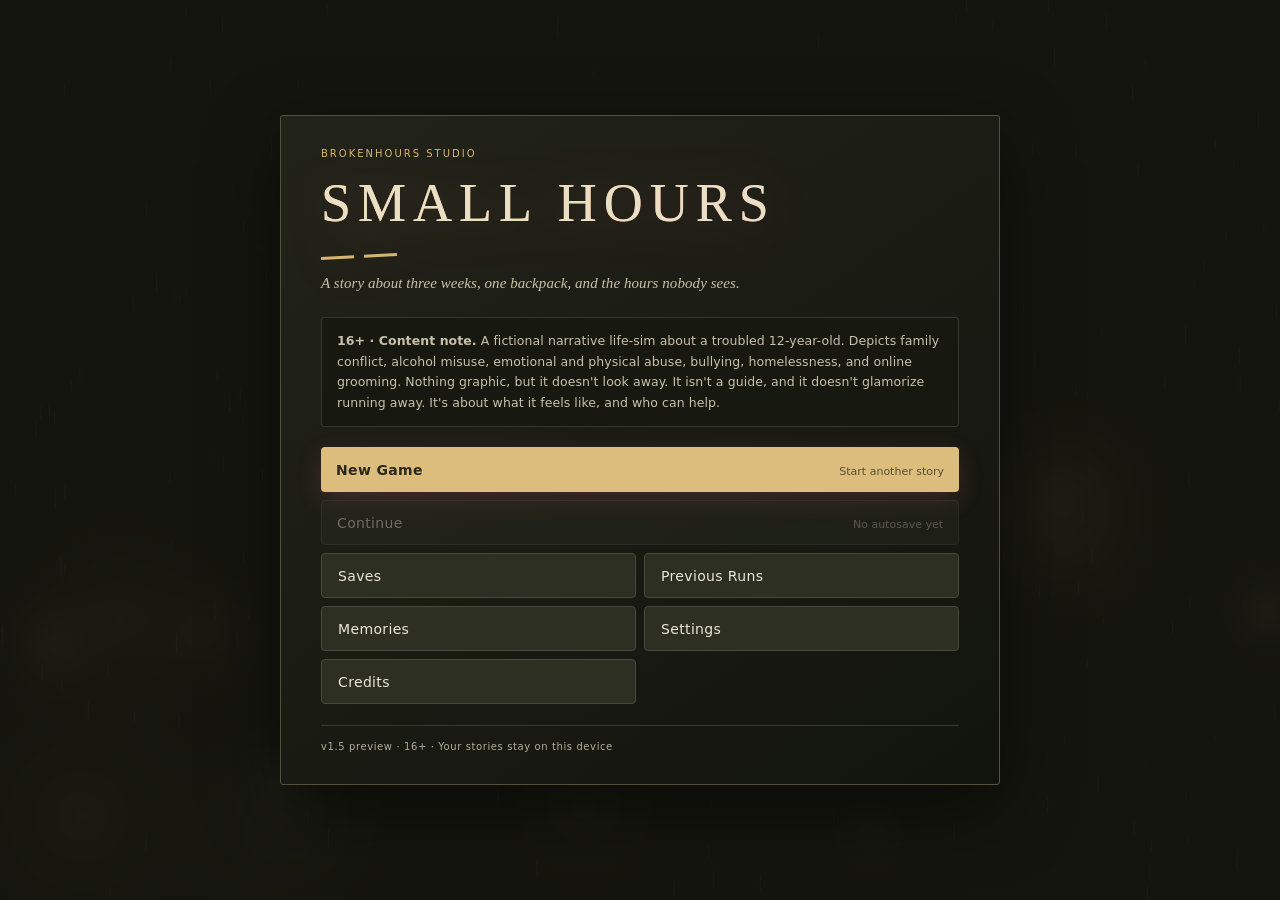
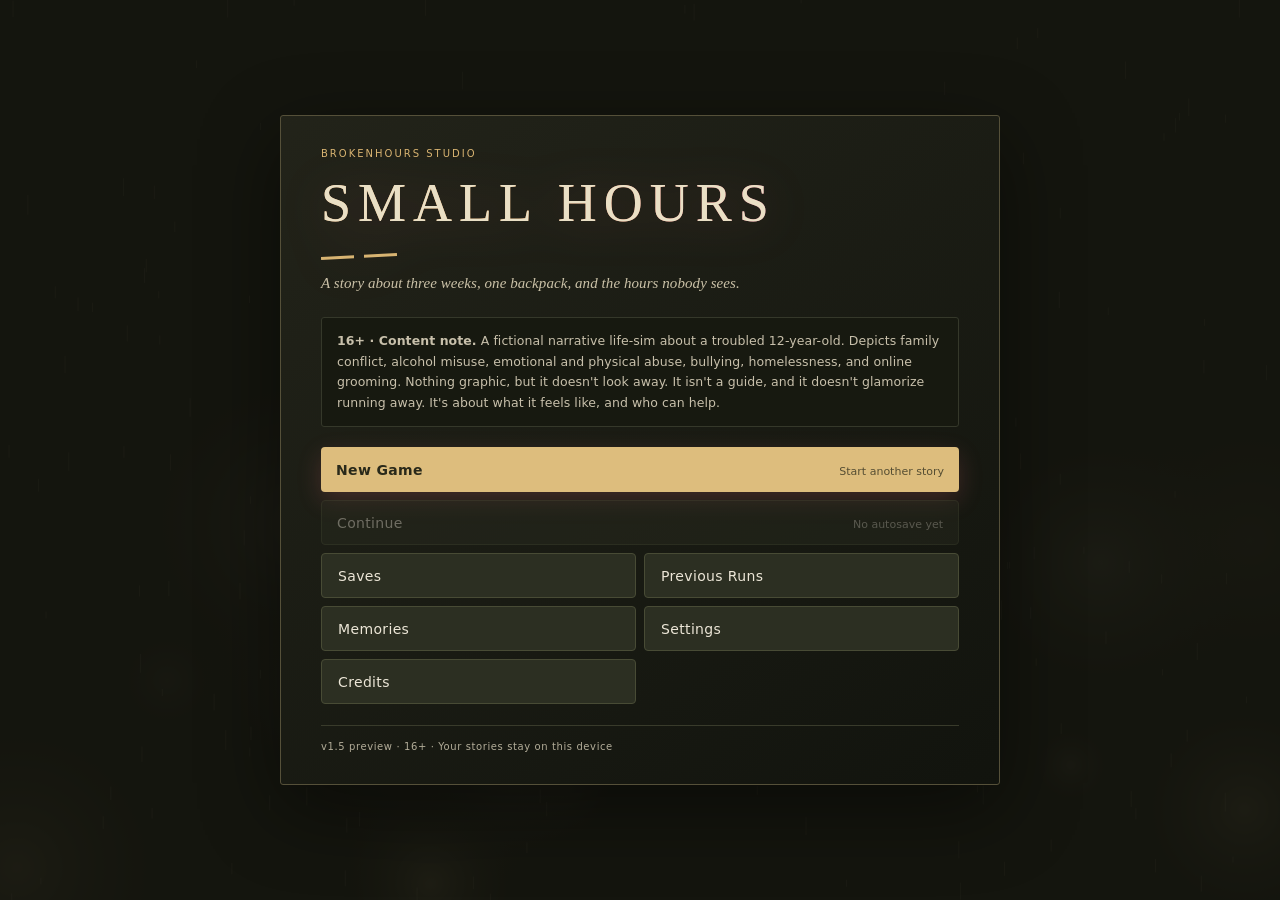
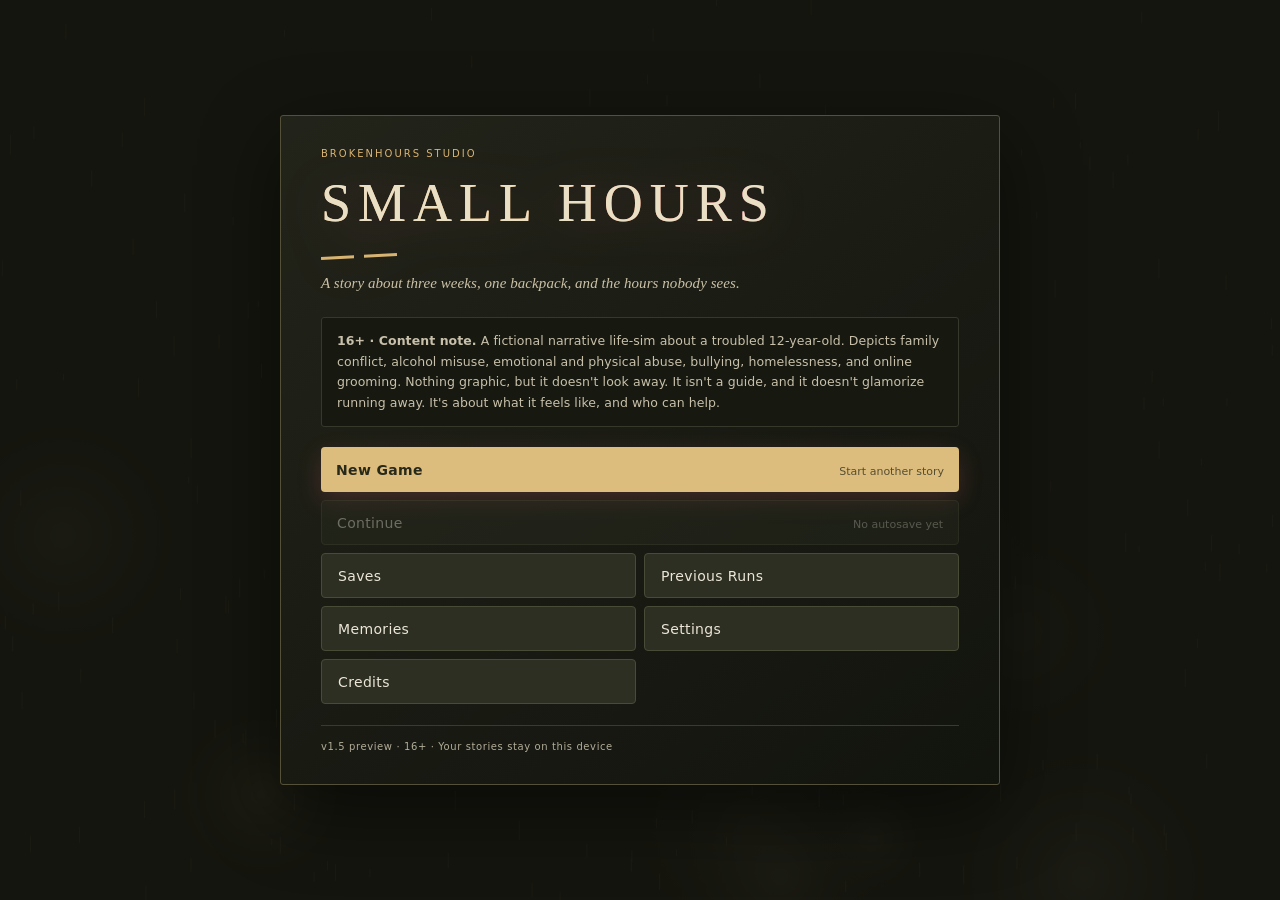
